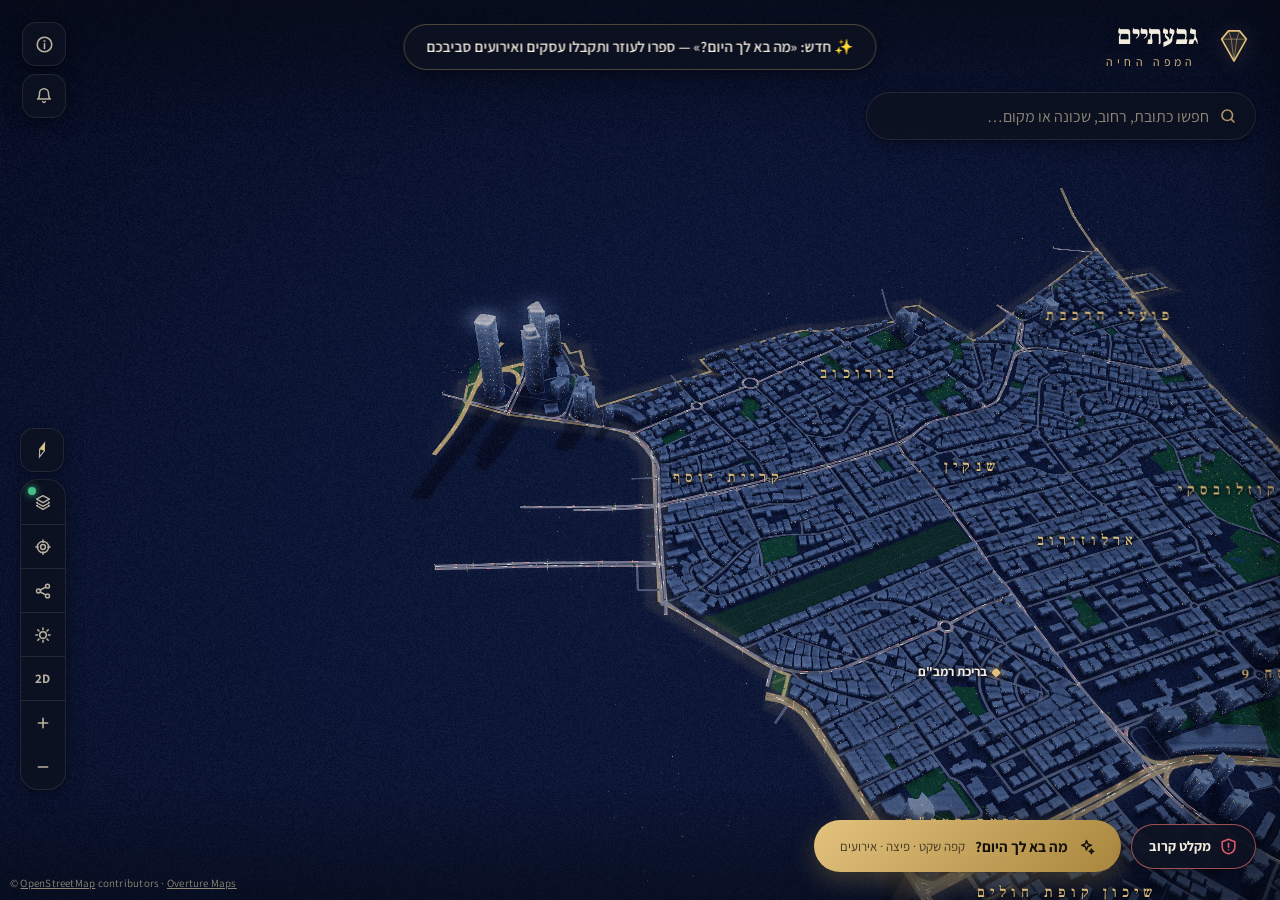
==== cities/givatayim/index.html @ 53824bd5 "מנוע וואו: צללים אמיתיים, SSAO, שובלי תנועה, עצים, כבישים רטובים, קרני שמש וגרעין פילם - shadow mapp" ====
<!doctype html>
<html lang="he" dir="rtl">
<head>
<meta charset="utf-8"/>
<meta name="viewport" content="width=device-width,initial-scale=1,maximum-scale=1,user-scalable=no,viewport-fit=cover"/>
<title>גבעתיים · המפה החיה</title>
<meta name="description" content="מפה תלת־ממדית חיה של גבעתיים — כל רחוב, בניין וכתובת. חיפוש כתובות, אירועים, עסקים, תכנון ובנייה ותחבורה ציבורית."/>
<meta property="og:title" content="גבעתיים · המפה החיה"/>
<meta property="og:description" content="מפה תלת־ממדית חיה של גבעתיים — חיפוש כתובות, אירועים, עסקים, תכנון ובנייה ותחבורה."/>
<meta property="og:type" content="website"/>
<meta name="theme-color" content="#070b16"/>
<link rel="manifest" href="manifest.webmanifest"/>
<link rel="icon" type="image/png" sizes="192x192" href="icons/icon-192.png"/>
<link rel="apple-touch-icon" href="icons/icon-192.png"/>
<meta name="mobile-web-app-capable" content="yes"/>
<meta name="apple-mobile-web-app-status-bar-style" content="black-translucent"/>
</head>
<body>
<style>
@font-face{font-family:'Assistant';font-style:normal;font-weight:400;font-display:swap;src:url([data-uri]) format('woff2');unicode-range:U+0307-0308, U+0590-05FF, U+200C-2010, U+20AA, U+25CC, U+FB1D-FB4F;}
@font-face{font-family:'Assistant';font-style:normal;font-weight:400;font-display:swap;src:url([data-uri]) format('woff2');unicode-range:U+0000-00FF, U+0131, U+0152-0153, U+02BB-02BC, U+02C6, U+02DA, U+02DC, U+0304, U+0308, U+0329, U+2000-206F, U+20AC, U+2122, U+2191, U+2193, U+2212, U+2215, U+FEFF, U+FFFD;}
@font-face{font-family:'Assistant';font-style:normal;font-weight:600;font-display:swap;src:url([data-uri]) format('woff2');unicode-range:U+0307-0308, U+0590-05FF, U+200C-2010, U+20AA, U+25CC, U+FB1D-FB4F;}
@font-face{font-family:'Assistant';font-style:normal;font-weight:600;font-display:swap;src:url([data-uri]) format('woff2');unicode-range:U+0000-00FF, U+0131, U+0152-0153, U+02BB-02BC, U+02C6, U+02DA, U+02DC, U+0304, U+0308, U+0329, U+2000-206F, U+20AC, U+2122, U+2191, U+2193, U+2212, U+2215, U+FEFF, U+FFFD;}
@font-face{font-family:'Assistant';font-style:normal;font-weight:700;font-display:swap;src:url([data-uri]) format('woff2');unicode-range:U+0307-0308, U+0590-05FF, U+200C-2010, U+20AA, U+25CC, U+FB1D-FB4F;}
@font-face{font-family:'Assistant';font-style:normal;font-weight:700;font-display:swap;src:url([data-uri]) format('woff2');unicode-range:U+0000-00FF, U+0131, U+0152-0153, U+02BB-02BC, U+02C6, U+02DA, U+02DC, U+0304, U+0308, U+0329, U+2000-206F, U+20AC, U+2122, U+2191, U+2193, U+2212, U+2215, U+FEFF, U+FFFD;}
@font-face{font-family:'Frank Ruhl Libre';font-style:normal;font-weight:500;font-display:swap;src:url([data-uri]) format('woff2');unicode-range:U+0307-0308, U+0590-05FF, U+200C-2010, U+20AA, U+25CC, U+FB1D-FB4F;}
@font-face{font-family:'Frank Ruhl Libre';font-style:normal;font-weight:500;font-display:swap;src:url([data-uri]) format('woff2');unicode-range:U+0000-00FF, U+0131, U+0152-0153, U+02BB-02BC, U+02C6, U+02DA, U+02DC, U+0304, U+0308, U+0329, U+2000-206F, U+20AC, U+2122, U+2191, U+2193, U+2212, U+2215, U+FEFF, U+FFFD;}
@font-face{font-family:'Frank Ruhl Libre';font-style:normal;font-weight:800;font-display:swap;src:url([data-uri]) format('woff2');unicode-range:U+0307-0308, U+0590-05FF, U+200C-2010, U+20AA, U+25CC, U+FB1D-FB4F;}
@font-face{font-family:'Frank Ruhl Libre';font-style:normal;font-weight:800;font-display:swap;src:url([data-uri]) format('woff2');unicode-range:U+0000-00FF, U+0131, U+0152-0153, U+02BB-02BC, U+02C6, U+02DA, U+02DC, U+0304, U+0308, U+0329, U+2000-206F, U+20AC, U+2122, U+2191, U+2193, U+2212, U+2215, U+FEFF, U+FFFD;}

</style>
<style>
:root{
  --bg:#070b16; --panel:rgba(13,18,33,.86); --panel-solid:#0e1425;
  --ink:#f2ecdd; --ink-dim:#b9b2a0; --ink-faint:#8c8776;
  --gold:#e3c27e; --gold-strong:#f0d296; --gold-deep:#a8863d;
  --emerald:#46c08a; --rose:#e86a8a; --sky:#5ba8e8; --amber:#e8a44c;
  --danger:#e0596a;
  /* surfaces: glass micro-chrome floats on the map; reading surfaces are solid */
  --card:rgba(255,255,255,.045); --field:rgba(255,255,255,.055);
  --line:rgba(255,255,255,.09);
  --hairline:rgba(227,194,126,.30); --hairline-soft:rgba(227,194,126,.14);
  --tint-hover:rgba(227,194,126,.10); --tint-press:rgba(227,194,126,.15);
  --grad-gold:linear-gradient(135deg,var(--gold),var(--gold-deep)); --on-gold:#14100a;
  --elev-1:0 1px 3px rgba(0,0,0,.30);
  --elev-2:0 4px 18px rgba(0,0,0,.35),0 1px 3px rgba(0,0,0,.25);
  --elev-3:0 24px 60px rgba(0,0,0,.50),0 4px 14px rgba(0,0,0,.30);
  --shadow:var(--elev-2);
  --r-xs:6px; --r-sm:10px; --r-md:14px; --r-lg:18px; --r-xl:24px;
  --blur:blur(16px);
  --ease:cubic-bezier(.22,1,.36,1); --t-fast:.12s; --t-med:.2s; --t-slow:.32s;
  --font-ui:'Assistant',-apple-system,'Segoe UI',sans-serif;
  --font-display:'Frank Ruhl Libre','Assistant',serif;
  --marker-halo:rgba(7,11,22,.85);
}
:root[data-theme="light"]{
  --bg:#e9ecef; --panel:rgba(252,251,247,.90); --panel-solid:#fcfbf7;
  --ink:#1a2233; --ink-dim:#4d576b; --ink-faint:#5b6474;
  --gold:#7a5f24; --gold-strong:#6e5722; --gold-deep:#a8863d;
  --emerald:#1e8a5e; --rose:#c74e6e; --sky:#2f7fc4; --amber:#c07f2a;
  --danger:#c44557;
  --card:#ffffff; --field:#ffffff;
  --line:rgba(26,34,51,.12);
  --hairline:rgba(122,96,42,.38); --hairline-soft:rgba(122,96,42,.16);
  --tint-hover:rgba(122,95,36,.09); --tint-press:rgba(122,95,36,.14);
  --on-gold:#fffdf6;
  --elev-1:0 1px 3px rgba(26,34,51,.10);
  --elev-2:0 4px 18px rgba(26,34,51,.14),0 1px 3px rgba(26,34,51,.08);
  --elev-3:0 24px 60px rgba(26,34,51,.20),0 4px 14px rgba(26,34,51,.10);
  --shadow:var(--elev-2);
  --marker-halo:rgba(252,251,247,.9);
}
*{margin:0;padding:0;box-sizing:border-box}
*::-webkit-scrollbar{width:8px;height:8px}
*::-webkit-scrollbar-thumb{background:rgba(227,194,126,.25);border-radius:4px}
*::-webkit-scrollbar-thumb:hover{background:rgba(227,194,126,.45)}
*::-webkit-scrollbar-track{background:transparent}
*{scrollbar-width:thin;scrollbar-color:rgba(227,194,126,.3) transparent}
html,body{height:100%}
html{direction:rtl;touch-action:pan-x pan-y} /* page itself must never pinch-zoom — the map handles its own */
body{direction:rtl;background:var(--bg);color:var(--ink);font-family:var(--font-ui);overflow:hidden;
  -webkit-font-smoothing:antialiased;font-size:15px;line-height:1.45}
button{font-family:inherit;color:inherit;background:none;border:none;cursor:pointer;font-size:inherit}
input,select,textarea{font-family:inherit;font-size:inherit;color:var(--ink)}
:focus-visible{outline:2px solid var(--gold);outline-offset:2px;border-radius:4px}
::selection{background:rgba(227,194,126,.35)}

#gl{position:fixed;inset:0;width:100%;height:100%;display:block;touch-action:none;cursor:grab}
#gl.dragging{cursor:grabbing}
#gl.placing{cursor:crosshair}
#overlay{position:fixed;inset:0;pointer-events:none;overflow:hidden;z-index:2}

/* ---------- loading ---------- */
#loader{position:fixed;inset:0;z-index:100;display:flex;flex-direction:column;align-items:center;justify-content:center;
  background:radial-gradient(120% 90% at 50% 30%,#0d1528 0%,#070b16 70%);transition:opacity .9s ease;gap:0}
:root[data-theme="light"] #loader{background:radial-gradient(120% 90% at 50% 30%,#f4f2ec 0%,#e2e6ea 70%)}
#loader.done{opacity:0;pointer-events:none}
.ldr-mark{width:64px;height:64px;margin-bottom:26px;animation:markFloat 3.2s ease-in-out infinite}
@keyframes markFloat{0%,100%{transform:translateY(0) }50%{transform:translateY(-7px)}}
.ldr-city{font-family:var(--font-display);font-weight:800;font-size:52px;letter-spacing:.02em;color:var(--ink)}
.ldr-sub{margin-top:6px;font-size:15px;letter-spacing:.42em;color:var(--gold);text-transform:uppercase;padding-right:.42em}
.ldr-bar{margin-top:38px;width:min(320px,70vw);height:3px;background:var(--hairline-soft);border-radius:2px;overflow:hidden}
.ldr-bar i{display:block;height:100%;width:0%;background:linear-gradient(90deg,var(--gold),var(--gold-strong));
  border-radius:2px;transition:width .3s ease}
.ldr-step{margin-top:14px;font-size:13px;color:var(--ink-faint);min-height:1.4em;letter-spacing:.05em}
#loader .err{color:var(--danger);max-width:440px;text-align:center;padding:0 20px}

/* ---------- brand ---------- */
#brand{position:fixed;top:22px;right:24px;z-index:20;display:flex;align-items:center;gap:14px;pointer-events:none;
  animation:fadeSlide .6s .15s ease backwards}
#brand svg{width:44px;height:44px;flex:none;filter:drop-shadow(0 2px 10px rgba(227,194,126,.35))}
#brand .t1{font-family:var(--font-display);font-weight:800;font-size:27px;line-height:1.05;color:var(--ink);text-shadow:0 1px 14px rgba(0,0,0,.35)}
:root[data-theme="light"] #brand .t1{text-shadow:none}
#brand .t2{font-size:12px;letter-spacing:.34em;color:var(--gold);margin-top:3px;padding-right:2px}
@keyframes fadeSlide{from{opacity:0;transform:translateY(-10px)}to{opacity:1;transform:none}}

/* ---------- search ---------- */
#searchWrap{position:fixed;top:92px;right:24px;z-index:30;width:min(390px,calc(100vw - 48px));animation:fadeSlide .6s .25s ease backwards}
#searchBox{display:flex;align-items:center;gap:10px;background:var(--panel);backdrop-filter:var(--blur);-webkit-backdrop-filter:var(--blur);
  border:1px solid var(--line);border-radius:999px;height:48px;padding:0 18px;box-shadow:var(--elev-2);transition:border-color var(--t-med),box-shadow var(--t-med)}
#searchBox:focus-within{border-color:var(--gold);box-shadow:var(--elev-3)}
#searchBox svg{flex:none;opacity:.75}
#searchInput{flex:1;background:none;border:none;outline:none;font-size:16px;color:var(--ink)}
#searchInput::placeholder{color:var(--ink-faint)}
#searchClear{flex:none;width:36px;height:36px;margin-left:-8px;border-radius:50%;display:none;align-items:center;justify-content:center;color:var(--ink-faint);transition:background var(--t-fast)}
#searchClear:hover{color:var(--ink);background:var(--tint-hover)}
#searchBox.hasText #searchClear{display:flex}
#results{margin-top:10px;background:var(--panel-solid);
  border:1px solid var(--line);border-radius:var(--r-lg);box-shadow:var(--elev-3);overflow:hidden;display:none;max-height:min(430px,55vh);overflow-y:auto}
#results.open{display:block}
.res-group{padding:10px 16px 4px;font-size:11px;letter-spacing:.22em;color:var(--gold);border-top:1px solid var(--line)}
.res-group:first-child{border-top:none}
.res-item{display:flex;align-items:center;gap:12px;width:100%;text-align:right;min-height:48px;padding:10px 16px;transition:background var(--t-fast)}
.res-item:hover,.res-item.active{background:var(--tint-hover)}
.res-item .ic{flex:none;width:36px;height:36px;border-radius:var(--r-sm);display:flex;align-items:center;justify-content:center;
  background:var(--tint-press);color:var(--gold)}
.res-item .tx{flex:1;min-width:0}
.res-item .nm{display:block;font-weight:600;white-space:nowrap;overflow:hidden;text-overflow:ellipsis}
.res-item .sb{display:block;font-size:13px;color:var(--ink-faint)}
.res-empty{padding:18px;text-align:center;color:var(--ink-faint);font-size:14px}

/* ---------- home quick chips: revealed when the search bar is focused ---------- */
#homeChips{display:flex;gap:8px;margin-top:10px;overflow-x:auto;scrollbar-width:none;
  visibility:hidden;opacity:0;transform:translateY(-4px);
  transition:opacity var(--t-med) var(--ease),transform var(--t-med) var(--ease),visibility 0s var(--t-med);
  -webkit-mask:linear-gradient(to left,transparent,#000 14px,#000 calc(100% - 14px),transparent);
  mask:linear-gradient(to left,transparent,#000 14px,#000 calc(100% - 14px),transparent)}
#homeChips::-webkit-scrollbar{display:none}
#homeChips.show{visibility:visible;opacity:1;transform:none;transition-delay:0s}
.hc{flex:none;display:flex;align-items:center;gap:6px;min-height:40px;padding:8px 15px;border-radius:999px;
  background:var(--panel);backdrop-filter:var(--blur);-webkit-backdrop-filter:var(--blur);
  border:1px solid var(--line);box-shadow:var(--elev-2);font-size:13px;font-weight:600;color:var(--ink-dim);
  transition:color var(--t-fast),border-color var(--t-fast),background var(--t-fast);white-space:nowrap}
.hc:hover{color:var(--gold)}
.hc.on{color:var(--gold);border-color:var(--gold);background:var(--tint-press)}

/* the map breathes while dragging: chrome dims, nothing moves */
#brand,#searchWrap,#ctrls,#dock,#bellBtn,#aboutBtn,#attrib{transition:opacity .25s var(--ease)}
#gl.dragging ~ #brand,#gl.dragging ~ #searchWrap,#gl.dragging ~ #ctrls,#gl.dragging ~ #dock,
#gl.dragging ~ #bellBtn,#gl.dragging ~ #aboutBtn,#gl.dragging ~ #attrib{opacity:.35}

/* ---------- controls ---------- */
#ctrls{position:fixed;bottom:110px;left:20px;z-index:20;display:flex;flex-direction:column;gap:0;
  background:var(--panel);backdrop-filter:var(--blur);-webkit-backdrop-filter:var(--blur);
  border:1px solid var(--line);border-radius:var(--r-lg);box-shadow:var(--elev-2);
  animation:fadeSlide .6s .35s ease backwards}
.ctrl,.ctrl-group{background:var(--panel);backdrop-filter:var(--blur);-webkit-backdrop-filter:var(--blur);
  border:1px solid var(--line);border-radius:var(--r-md);box-shadow:var(--elev-2)}
#ctrls .ctrl,#ctrls .ctrl-group{background:none;backdrop-filter:none;-webkit-backdrop-filter:none;border:none;border-radius:0;box-shadow:none}
#ctrls>*+*:not(#compassBtn){border-top:1px solid var(--line)}
#ctrls>:first-child{border-radius:var(--r-lg) var(--r-lg) 0 0}
.ctrl{width:44px;height:44px;display:flex;align-items:center;justify-content:center;color:var(--ink-dim);transition:color var(--t-med),background var(--t-med)}
.ctrl:hover{color:var(--gold);background:var(--tint-hover)}
.ctrl-group{display:flex;flex-direction:column;overflow:hidden}
.ctrl-group .ctrl+.ctrl{border-top:1px solid var(--line)}
#compassN{transition:transform .1s linear;transform-origin:center}
.ctrl.active{color:var(--gold)}
/* the compass floats above the rail in its own cell — never reflows the group */
#ctrls #compassBtn{position:absolute;bottom:calc(100% + 8px);left:-1px;width:44px;height:44px;border-radius:var(--r-md);
  border:1px solid var(--line);background:var(--panel);backdrop-filter:var(--blur);-webkit-backdrop-filter:var(--blur);
  box-shadow:var(--elev-2);transition:opacity .3s}
#compassBtn.hide{opacity:0;pointer-events:none}
#layersBtn{position:relative}
#layersDot{position:absolute;top:7px;left:7px;width:8px;height:8px;border-radius:50%;background:var(--emerald);
  box-shadow:0 0 7px var(--emerald);display:none}
#layersDot.on{display:block}

/* ---------- layers popover ---------- */
#layersPop{position:fixed;z-index:34;width:min(310px,calc(100vw - 96px));background:var(--panel-solid);
  border:1px solid var(--line);border-radius:var(--r-lg);box-shadow:var(--elev-3);padding:12px;display:none}
#layersPop.show{display:block;animation:popIn .18s var(--ease)}
.lay-title{font-size:11px;font-weight:700;letter-spacing:.18em;color:var(--gold);padding:4px 10px 8px}
.lay-row{display:flex;align-items:center;gap:11px;width:100%;min-height:54px;padding:10px;border-radius:var(--r-md);text-align:right;transition:background var(--t-fast)}
.lay-row:hover{background:var(--tint-hover)}
.lay-row .lic{flex:none;width:36px;height:36px;border-radius:var(--r-sm);background:var(--tint-hover);color:var(--gold);
  display:flex;align-items:center;justify-content:center}
.lay-row .ltx{flex:1;min-width:0}
.lay-row .lt{display:block;font-weight:700;font-size:14px}
.lay-row .ld{display:block;font-size:12px;color:var(--ink-faint);line-height:1.4;margin-top:1px}
.lay-row .sw{flex:none;width:46px;height:28px;border-radius:999px;background:rgba(140,135,118,.38);position:relative;transition:background var(--t-med)}
.lay-row .sw::after{content:'';position:absolute;top:2px;right:2px;width:24px;height:24px;border-radius:50%;
  background:#fff;box-shadow:0 1px 3px rgba(0,0,0,.35);transition:transform .22s var(--ease)}
.lay-row.on .sw{background:var(--emerald)}
.lay-row.on .sw::after{transform:translateX(-18px)}
.lay-row.on .lic{background:color-mix(in srgb,var(--emerald) 14%,transparent);color:var(--emerald)}
/* the events row is navigation, not a toggle — separate it */
#eventsRowBtn{border-top:1px solid var(--line);margin-top:6px;padding-top:14px;border-radius:0 0 var(--r-md) var(--r-md)}

/* ---------- nearest-shelter button ---------- */
#shelterBtn{display:flex;align-items:center;gap:8px;background:var(--panel);backdrop-filter:var(--blur);-webkit-backdrop-filter:var(--blur);border:1.5px solid color-mix(in srgb,var(--danger) 55%,var(--hairline));
  color:var(--ink);font-weight:800;font-size:14px;padding:12px 17px;border-radius:999px;box-shadow:var(--shadow);
  transition:transform .2s,border-color .2s;white-space:nowrap}
#shelterBtn svg{color:var(--danger);flex:none}
#shelterBtn:hover{transform:translateY(-1px);border-color:var(--danger)}

/* ---------- navigation ---------- */
#routeSvg{position:absolute;inset:0;width:100%;height:100%;z-index:3;pointer-events:none;display:none}
#routeSvg.on{display:block}
#routeCase{fill:none;stroke:rgba(8,13,24,.6);stroke-width:9.5;stroke-linecap:round;stroke-linejoin:round}
:root[data-theme="light"] #routeCase{stroke:rgba(255,255,255,.85)}
#routeLine{fill:none;stroke:#3f9cf5;stroke-width:5;stroke-linecap:round;stroke-linejoin:round}
#routeLine.foot{stroke-dasharray:1 11;stroke-width:6}
#navDest{position:absolute;top:0;left:0;z-index:5;margin:-15px 0 0 -15px;width:30px;height:30px;display:none;pointer-events:none}
#navDest.on{display:block}
#navDest::after{content:'';position:absolute;inset:-8px;border-radius:50%;border:2px solid rgba(63,156,245,.55);
  animation:ringPulse 2s ease-out infinite}
#navBar{position:fixed;bottom:28px;left:50%;transform:translateX(-50%);z-index:36;display:none;align-items:center;gap:12px;
  background:var(--panel-solid);border:1px solid var(--line);border-radius:var(--r-lg);box-shadow:var(--elev-3);
  padding:11px 13px;width:min(560px,calc(100vw - 24px));animation:fadeSlide .35s ease backwards}
#navBar.on{display:flex}
.nav-main{flex:1;min-width:0}
#navInstr{font-weight:800;font-size:17px;line-height:1.35}
#navMeta{font-size:13px;color:var(--ink-faint);margin-top:2px;font-variant-numeric:tabular-nums}
.nav-modes{flex:none;display:flex;gap:4px;background:var(--card);border:1px solid var(--line);
  border-radius:var(--r-md);padding:4px}
.nav-modes button{width:44px;height:40px;border-radius:var(--r-sm);display:flex;align-items:center;justify-content:center;color:var(--ink-faint)}
.nav-modes button.on{background:var(--tint-press);color:var(--gold)}
#navStepsBtn{flex:none;width:44px;height:44px;border-radius:var(--r-sm);display:flex;align-items:center;justify-content:center;color:var(--ink-faint)}
#navStepsBtn:hover,#navStepsBtn.open{color:var(--gold)}
#navSteps{position:fixed;z-index:35;bottom:104px;left:50%;transform:translateX(-50%) translateY(12px);opacity:0;pointer-events:none;
  width:min(560px,calc(100vw - 24px));max-height:44vh;overflow-y:auto;background:var(--panel-solid);
  border:1px solid var(--line);border-radius:var(--r-lg);box-shadow:var(--elev-3);padding:8px;
  transition:opacity var(--t-med),transform var(--t-med) var(--ease)}
#navSteps.open{opacity:1;transform:translateX(-50%);pointer-events:auto}
.ns-row{display:flex;gap:11px;min-height:44px;padding:9px 11px;border-radius:var(--r-sm);font-size:14px;align-items:center}
.ns-row.cur{background:var(--tint-press);font-weight:700}
.ns-d{flex:none;color:var(--ink-faint);font-variant-numeric:tabular-nums;font-size:12px;min-width:52px;text-align:left}
.shel{position:absolute;top:0;left:0;z-index:4;width:24px;height:24px;margin:-12px;border-radius:8px;display:none;
  align-items:center;justify-content:center;background:var(--panel-solid);border:1.5px solid var(--danger);
  color:var(--danger);cursor:pointer;pointer-events:auto}
.shel svg{width:14px;height:14px}

/* ---------- events panel ---------- */
#evPanel{position:fixed;top:0;bottom:0;right:0;z-index:40;width:min(400px,100vw);background:var(--panel-solid);
  border-left:1px solid var(--line);box-shadow:var(--elev-3);transform:translateX(105%);transition:transform var(--t-slow) var(--ease);
  display:flex;flex-direction:column}
#evPanel.open{transform:none}
.ev-head{padding:24px 24px 16px;border-bottom:1px solid var(--line)}
.ev-head-row{display:flex;align-items:center;justify-content:space-between}
.ev-head h2{font-family:var(--font-display);font-weight:800;font-size:24px}
.ev-head .sub{font-size:13px;color:var(--ink-faint);margin-top:4px}
.x-btn{width:40px;height:40px;border-radius:var(--r-sm);display:flex;align-items:center;justify-content:center;color:var(--ink-faint);transition:background var(--t-fast),color var(--t-fast)}
.x-btn:hover{color:var(--ink);background:var(--tint-hover)}
#evAddBtn{margin:16px 24px 0;display:flex;align-items:center;justify-content:center;gap:8px;width:calc(100% - 48px);
  min-height:48px;padding:12px;border:1px dashed var(--hairline);border-radius:var(--r-md);color:var(--gold);font-weight:600;transition:background .2s,border-color .2s}
#evAddBtn:hover{background:var(--tint-hover);border-color:var(--gold)}
#evList{flex:1;overflow-y:auto;padding:16px 24px 28px;display:flex;flex-direction:column;gap:12px}
.ev-card{border-radius:var(--r-lg);padding:16px;cursor:pointer;
  transition:background var(--t-med);background:var(--card);box-shadow:var(--elev-1)}
.ev-card:hover{background:var(--tint-hover)}
.ev-card .row1{display:flex;align-items:center;gap:9px}
.ev-chip{font-size:12px;font-weight:700;letter-spacing:.06em;padding:3px 10px;border-radius:999px}
.ev-card .when{margin-right:auto;font-size:13px;color:var(--ink-faint);font-variant-numeric:tabular-nums}
.ev-card h3{margin-top:9px;font-size:17px;font-weight:700;line-height:1.3}
.ev-card .where{margin-top:5px;font-size:13px;color:var(--ink-dim);display:flex;align-items:center;gap:6px}
.ev-card .desc{margin-top:7px;font-size:13px;color:var(--ink-dim);line-height:1.5;display:-webkit-box;-webkit-line-clamp:2;-webkit-box-orient:vertical;overflow:hidden}
.ev-none{text-align:center;color:var(--ink-faint);padding:36px 10px;font-size:14px;line-height:1.7}
.ev-sec{font-family:var(--font-display);font-weight:800;font-size:15px;color:var(--gold);
  letter-spacing:.14em;margin:14px 2px 2px;display:flex;align-items:center;gap:10px}
.ev-sec::after{content:'';flex:1;height:1px;background:var(--line)}
.ev-card{display:flex;gap:12px;align-items:flex-start}
.ev-card .card-tx{flex:1;min-width:0}
.ev-thumb{flex:none;width:64px;height:64px;border-radius:var(--r-sm);object-fit:cover;border:1px solid var(--line)}
.ev-card .muni-cat{font-size:12px;color:var(--ink-faint)}
.ev-online{font-size:12px;font-weight:700;color:var(--sky)}
/* venue marker count badge */
.mk-count{position:absolute;top:-6px;right:-9px;min-width:19px;height:19px;border-radius:999px;
  background:var(--rose);color:#fff;font-size:11px;font-weight:800;display:flex;align-items:center;
  justify-content:center;padding:0 5px;border:1.5px solid rgba(255,255,255,.8);pointer-events:none}
/* venue popup event rows */
.ven-list{margin-top:10px;display:flex;flex-direction:column;gap:5px;max-height:250px;overflow-y:auto}
.ven-row{display:flex;align-items:center;gap:9px;padding:8px 11px;border-radius:10px;text-decoration:none;
  color:var(--ink);background:var(--card);transition:background var(--t-fast)}
.ven-row:hover{background:var(--tint-hover)}
.ven-row .vw{flex:none;font-size:12px;color:var(--gold);font-variant-numeric:tabular-nums;font-weight:700;
  min-width:64px;line-height:1.3}
.ven-row .vt{flex:1;min-width:0;font-size:13px;font-weight:600;white-space:nowrap;overflow:hidden;text-overflow:ellipsis}
.ven-row svg{flex:none;opacity:.6}
.pop-hero{width:calc(100% + 40px);margin:-18px -20px 13px;height:106px;object-fit:cover;display:block;
  border-radius:calc(var(--r-lg) - 1px) calc(var(--r-lg) - 1px) 0 0}

/* ---------- category filter (inside the events panel) ---------- */
#legend{display:flex;gap:7px;overflow-x:auto;margin:14px 24px 2px;padding-bottom:2px;scrollbar-width:none;
  -webkit-mask:linear-gradient(to left,transparent,#000 18px,#000 calc(100% - 18px),transparent);
  mask:linear-gradient(to left,transparent,#000 18px,#000 calc(100% - 18px),transparent)}
#legend::-webkit-scrollbar{display:none}
.lg-chip{flex:none;display:flex;align-items:center;gap:7px;min-height:40px;padding:7px 14px;border-radius:999px;
  border:1px solid var(--line);font-size:13px;font-weight:600;color:var(--ink-dim);transition:all .18s;white-space:nowrap}
.lg-chip i{width:9px;height:9px;border-radius:50%;background:var(--c);box-shadow:0 0 8px var(--c)}
.lg-chip.on{color:var(--ink);border-color:var(--c);background:color-mix(in srgb,var(--c) 12%,transparent)}
.lg-chip:not(.on){opacity:.55}
.lg-chip:not(.on) i{box-shadow:none;opacity:.6}

/* ---------- scrims for UI legibility ---------- */
#scrimTop,#scrimBottom{position:fixed;left:0;right:0;pointer-events:none;z-index:1}
#scrimTop{top:0;height:130px;background:linear-gradient(to bottom,color-mix(in srgb,var(--bg) 62%,transparent),transparent)}
#scrimBottom{bottom:0;height:110px;background:linear-gradient(to top,color-mix(in srgb,var(--bg) 55%,transparent),transparent)}

/* ---------- layer buttons & events tools ---------- */
.ctrl.on{color:var(--gold);background:var(--tint-press)}
.ev-tools{display:flex;gap:8px;margin:10px 24px 0}
.ev-tool{display:flex;align-items:center;gap:6px;font-size:13px;font-weight:600;color:var(--ink-faint);
  min-height:40px;padding:6px 14px;border:1px solid var(--line);border-radius:999px;transition:all var(--t-fast)}
.ev-tool:hover{color:var(--gold);border-color:var(--hairline)}

/* ---------- transit overlay ---------- */
.lbl-rail{display:flex;align-items:center;gap:7px;font-size:13px;font-weight:700;color:var(--ink);
  text-shadow:0 0 10px var(--marker-halo),0 0 4px var(--marker-halo);pointer-events:auto;cursor:default}
.lbl-rail .rs{width:11px;height:11px;border-radius:3px;transform:rotate(45deg);flex:none;
  background:#e0504b;border:2px solid rgba(255,255,255,.85);box-shadow:0 0 10px rgba(224,80,75,.7)}
:root[data-theme="light"] .lbl-rail .rs{background:#c73833;border-color:#fff}
.lbl-bus{width:24px;height:24px;pointer-events:auto;cursor:pointer;border-radius:7px;
  filter:drop-shadow(0 2px 5px rgba(0,0,0,.45))}
.lbl-bus svg{display:block;width:100%;height:100%;transition:transform .15s}
.lbl-bus:hover svg{transform:scale(1.22)}

/* ---------- bus arrivals popup ---------- */
.bus-head{display:flex;align-items:center;gap:9px;padding-left:26px}
.bus-sign{flex:none;width:26px;height:26px;border-radius:7px}
.bus-head .nm{font-weight:700;font-size:15px;line-height:1.25}
.bus-head .cd{font-size:12px;color:var(--ink-faint);font-variant-numeric:tabular-nums}
.bus-list{margin-top:11px;display:flex;flex-direction:column;gap:6px;max-height:230px;overflow-y:auto}
.bus-row{display:flex;align-items:center;gap:10px;padding:8px 11px;border-radius:var(--r-sm);background:var(--card)}
.bus-line{flex:none;min-width:38px;text-align:center;font-weight:800;font-size:15px;padding:3px 8px;border-radius:8px;
  background:rgba(79,182,232,.16);color:#6cc4f0;font-variant-numeric:tabular-nums}
:root[data-theme="light"] .bus-line{background:rgba(29,127,181,.12);color:#166a99}
.bus-op{font-size:12px;color:var(--ink-faint);flex:1}
.bus-eta{font-weight:800;font-size:15px;color:var(--emerald);font-variant-numeric:tabular-nums;white-space:nowrap}
.bus-eta small{font-weight:400;color:var(--ink-faint);margin-right:5px}
.bus-note{margin-top:9px;font-size:12px;color:var(--ink-faint);line-height:1.5}
.bus-wait{display:flex;align-items:center;gap:9px;padding:16px 4px;color:var(--ink-dim);font-size:13px}
.sk-row{height:37px;border-radius:10px;margin-top:6px;background:linear-gradient(105deg,
  rgba(255,255,255,.04) 40%,rgba(255,255,255,.09) 50%,rgba(255,255,255,.04) 60%) 0 0/300% 100%;
  animation:skSweep 1.4s ease-in-out infinite}
:root[data-theme="light"] .sk-row{background:linear-gradient(105deg,
  rgba(26,34,51,.05) 40%,rgba(26,34,51,.1) 50%,rgba(26,34,51,.05) 60%) 0 0/300% 100%;
  animation:skSweep 1.4s ease-in-out infinite}
@keyframes skSweep{from{background-position:100% 0}to{background-position:0 0}}
@media (prefers-reduced-motion:reduce){.sk-row{animation:none}}
.spin{width:15px;height:15px;border:2px solid var(--hairline);border-top-color:var(--gold);border-radius:50%;
  animation:spin .8s linear infinite;flex:none}
@keyframes spin{to{transform:rotate(360deg)}}
.wk-chip{display:inline-flex;align-items:center;gap:6px;margin-top:9px;font-size:12px;font-weight:700;color:var(--amber);
  background:color-mix(in srgb,var(--amber) 13%,transparent);border-radius:999px;padding:3px 11px}

/* ---------- event scenes (game-feel invitations) ---------- */
.scene{position:absolute;top:0;left:0;width:132px;height:88px;pointer-events:none;z-index:4;will-change:transform;
  transform-origin:50% 100%}
.scene svg{display:block;width:100%;height:100%;overflow:visible;animation:sceneIn .5s var(--ease) backwards}
@keyframes sceneIn{from{opacity:0;transform:translateY(12px) scale(.85)}to{opacity:1;transform:none}}
.sc-bob{animation:scBob 2.1s ease-in-out infinite}
.sc-bob.b2{animation-delay:.4s}.sc-bob.b3{animation-delay:.9s}.sc-bob.b4{animation-delay:1.4s}
@keyframes scBob{0%,100%{transform:translateY(0)}50%{transform:translateY(-4px)}}
.sc-sway{animation:scSway 2.6s ease-in-out infinite;transform-origin:50% 100%;transform-box:fill-box}
@keyframes scSway{0%,100%{transform:rotate(-6deg)}50%{transform:rotate(6deg)}}
.sc-note{animation:scNote 2.6s ease-out infinite;opacity:0}
.sc-note.n2{animation-delay:.9s}.sc-note.n3{animation-delay:1.7s}
@keyframes scNote{0%{opacity:0;transform:translate(0,0) rotate(-10deg) scale(.7)}12%{opacity:1}
  100%{opacity:0;transform:translate(-13px,-42px) rotate(16deg) scale(1.2)}}
.sc-beam{animation:scBeam 3.4s ease-in-out infinite alternate;transform-origin:50% 0;transform-box:fill-box}
.sc-beam.bm2{animation-direction:alternate-reverse}
@keyframes scBeam{from{transform:rotate(-13deg)}to{transform:rotate(13deg)}}
.sc-ring{animation:scRing 2s ease-out infinite;transform-origin:center;transform-box:fill-box;opacity:0}
.sc-ring.r2{animation-delay:1s}
@keyframes scRing{0%{opacity:.85;transform:scale(.3)}100%{opacity:0;transform:scale(1.5)}}
.sc-walk{animation:scWalk 5.2s linear infinite}
.sc-walk.w2{animation-delay:2.6s}
@keyframes scWalk{0%{transform:translateX(-46px) scaleX(1);opacity:0}6%{opacity:1}
  46%{transform:translateX(40px) scaleX(1)}50%{transform:translateX(44px) scaleX(-1)}94%{opacity:1}
  100%{transform:translateX(-46px) scaleX(-1);opacity:0}}
.sc-steam{animation:scSteam 3s ease-out infinite;opacity:0}
.sc-steam.s2{animation-delay:1s}.sc-steam.s3{animation-delay:2s}
@keyframes scSteam{0%{opacity:0;transform:translateY(0) scale(.7)}18%{opacity:.65}
  100%{opacity:0;transform:translateY(-24px) scale(1.35)}}
.sc-flag{animation:scFlagW 1.5s ease-in-out infinite;transform-origin:0 100%;transform-box:fill-box}
@keyframes scFlagW{0%,100%{transform:skewY(-5deg)}50%{transform:skewY(6deg)}}
.sc-ball{animation:scBall 1s cubic-bezier(.36,0,.64,1) infinite alternate}
@keyframes scBall{from{transform:translateY(0)}to{transform:translateY(-17px)}}
.sc-conf{animation:scConf 2.9s linear infinite;opacity:0}
.sc-conf.c2{animation-delay:.7s}.sc-conf.c3{animation-delay:1.5s}.sc-conf.c4{animation-delay:2.2s}
@keyframes scConf{0%{opacity:0;transform:translateY(-8px) rotate(0deg)}14%{opacity:1}82%{opacity:1}
  100%{opacity:0;transform:translateY(26px) rotate(210deg)}}
.sc-flash{animation:scFlash 3.6s ease-out infinite;opacity:0;transform-origin:center;transform-box:fill-box}
.sc-flash.f2{animation-delay:1.3s}.sc-flash.f3{animation-delay:2.4s}
@keyframes scFlash{0%,76%{opacity:0;transform:scale(.4)}81%{opacity:1;transform:scale(1.25)}
  90%{opacity:.35}100%{opacity:0;transform:scale(1.55)}}
.sc-ray{animation:scRay 10s linear infinite;transform-origin:center;transform-box:fill-box}
@keyframes scRay{to{transform:rotate(360deg)}}
.sc-orbit{animation:scRay 6.5s linear infinite;transform-origin:center;transform-box:fill-box}
.sc-orbit.o2{animation-duration:9s;animation-direction:reverse}
.sc-run{animation:scRun 3.4s linear infinite}
.sc-run.r2{animation-delay:1.15s}.sc-run.r3{animation-delay:2.3s}
@keyframes scRun{0%{transform:translateX(56px);opacity:0}9%{opacity:1}91%{opacity:1}
  100%{transform:translateX(-58px);opacity:0}}
.sc-leg{animation:scLeg .34s ease-in-out infinite alternate;transform-origin:top center;transform-box:fill-box}
@keyframes scLeg{from{transform:rotate(20deg)}to{transform:rotate(-20deg)}}
.sc-leg.l2{animation-direction:alternate-reverse}
.sc-arm{animation:scLeg .34s ease-in-out infinite alternate-reverse;transform-origin:top center;transform-box:fill-box}
.sc-arm.a2{animation-direction:alternate}
.sc-bln{animation:scBln 4.2s ease-in-out infinite}
.sc-bln.b2{animation-delay:1.4s}.sc-bln.b3{animation-delay:2.8s}
@keyframes scBln{0%,100%{transform:translate(0,0) rotate(-3deg)}50%{transform:translate(3px,-8px) rotate(4deg)}}
.sc-spark{animation:scSpark 1.8s ease-in-out infinite;transform-origin:center;transform-box:fill-box}
.sc-spark.s2{animation-delay:.5s}.sc-spark.s3{animation-delay:1.05s}
@keyframes scSpark{0%,100%{opacity:.15;transform:scale(.6)}50%{opacity:1;transform:scale(1.18)}}
.sc-glow{animation:scGlow 2s ease-in-out infinite}
@keyframes scGlow{0%,100%{opacity:.5}50%{opacity:1}}
.sc-wave{animation:scWave 2.6s ease-in-out infinite;transform-origin:0 0;transform-box:fill-box}
@keyframes scWave{0%,100%{transform:skewX(0deg)}50%{transform:skewX(-9deg)}}
.sc-rip{animation:scRip 2.8s ease-out infinite;transform-origin:center;transform-box:fill-box}
.sc-rip.p2{animation-delay:.9s}.sc-rip.p3{animation-delay:1.8s}
@keyframes scRip{0%{opacity:.8;transform:scale(.25)}100%{opacity:0;transform:scale(1.35)}}
@media (prefers-reduced-motion:reduce){
  .scene *,.scene svg{animation:none !important}
  .sc-note,.sc-run,.sc-walk,.sc-steam,.sc-conf,.sc-flash,.sc-ring{opacity:.5}
}

/* ---------- notices (מידע לתושב) ---------- */
#bellBtn{position:fixed;top:74px;left:22px;z-index:20;animation:fadeSlide .6s .40s ease backwards}
#bellBadge{position:absolute;top:-4px;right:-4px;min-width:17px;height:17px;border-radius:999px;background:var(--rose);
  color:#fff;font-size:11px;font-weight:800;display:none;align-items:center;justify-content:center;padding:0 4px}
#bellBadge.on{display:flex}
.notice{border-radius:var(--r-lg);padding:16px;margin-top:12px;background:var(--card);box-shadow:var(--elev-1)}
.notice h4{font-size:15px;font-weight:700}
.notice .nb{margin-top:6px;font-size:13px;color:var(--ink-dim);line-height:1.6}
.notice a{color:var(--gold);font-weight:600;font-size:13px}
.notice .nd{margin-top:6px;font-size:12px;color:var(--ink-faint)}
.official-chip{font-size:11px;font-weight:800;letter-spacing:.05em;padding:2px 8px;border-radius:999px;
  background:var(--grad-gold);color:var(--on-gold)}

/* ---------- plan popup bits ---------- */
.pop-meta{display:flex;flex-wrap:wrap;gap:6px 14px;margin-top:9px;font-size:13px;color:var(--ink-faint)}
.pop-meta b{color:var(--ink-dim);font-variant-numeric:tabular-nums}

/* ---------- map labels ---------- */
.lbl{position:absolute;top:0;right:auto;left:0;transform-origin:center;white-space:nowrap;pointer-events:none;will-change:transform,opacity}
.lbl.lbl-bus,.lbl.lbl-poi,.lbl.lbl-rail{pointer-events:auto} /* interactive labels — must win over the .lbl base rule */
.lbl-hood{font-family:var(--font-display);font-weight:500;font-size:15px;letter-spacing:.34em;color:var(--gold);
  text-transform:uppercase;text-shadow:0 0 12px var(--marker-halo),0 0 4px var(--marker-halo),0 1px 2px var(--marker-halo);opacity:.92}
.lbl-street{font-size:12px;font-weight:600;letter-spacing:.12em;color:var(--ink-dim);
  text-shadow:0 0 8px var(--marker-halo),0 0 3px var(--marker-halo),0 1px 1px var(--marker-halo)}
.lbl-poi{display:flex;align-items:center;gap:6px;font-size:13px;font-weight:700;color:var(--ink);
  text-shadow:0 0 10px var(--marker-halo),0 0 4px var(--marker-halo);pointer-events:auto;cursor:pointer}
.lbl-poi .dot{width:7px;height:7px;border-radius:2px;transform:rotate(45deg);background:var(--gold);box-shadow:0 0 9px var(--gold);flex:none}
.lbl-poi:hover{color:var(--gold)}

/* ---------- event markers ---------- */
.mk{position:absolute;top:0;left:0;pointer-events:auto;cursor:pointer;will-change:transform;z-index:5}
.mk .pin{position:relative;width:34px;height:44px;transform:translate(-50%,-100%);transition:transform .2s;transform-origin:bottom center}
.mk:hover .pin{transform:translate(-50%,-100%) scale(1.12)}
.mk .pulse{position:absolute;left:50%;bottom:-4px;width:26px;height:10px;transform:translateX(-50%);border-radius:50%;
  background:var(--c);opacity:.4;animation:pulse 2.6s ease-out infinite}
@keyframes pulse{0%{transform:translateX(-50%) scale(.4);opacity:.5}70%{transform:translateX(-50%) scale(1.7);opacity:0}100%{opacity:0}}
@media (prefers-reduced-motion:reduce){.mk .pulse{animation:none;opacity:.25}.ldr-mark{animation:none}}

/* ---------- popup card ---------- */
#pop{position:absolute;z-index:8;width:min(324px,calc(100vw - 40px));--tail-x:50%;
  background:color-mix(in srgb,var(--panel-solid) 94%,transparent);backdrop-filter:var(--blur);-webkit-backdrop-filter:var(--blur);border:1px solid var(--hairline);border-radius:var(--r-lg);box-shadow:var(--elev-3);
  padding:18px 20px;pointer-events:auto;display:none}
#pop.open{display:block;animation:popIn .22s var(--ease)}
@keyframes popIn{from{opacity:0;transform:translateY(8px) scale(.97)}to{opacity:1;transform:none}}
#pop::after{content:'';position:absolute;top:100%;left:var(--tail-x);width:14px;height:14px;margin:-7px 0 0 -7px;
  background:inherit;border:inherit;border-top:none;border-left:none;transform:rotate(45deg);
  border-radius:0 0 3px 0;box-shadow:none}
#pop.no-tail::after{display:none}
.pop-x{position:absolute;top:10px;left:10px;width:36px;height:36px;border-radius:var(--r-sm);display:flex;
  align-items:center;justify-content:center;color:var(--ink-faint);transition:color var(--t-fast),background var(--t-fast);z-index:2}
.pop-x:hover{color:var(--ink);background:var(--tint-hover)}
#pop .row1{display:flex;align-items:center;gap:9px;padding-left:26px}
#pop .when{margin-right:auto;font-size:13px;color:var(--ink-faint);font-variant-numeric:tabular-nums}
#pop h3{font-family:var(--font-display);font-size:20px;font-weight:800;margin-top:10px;line-height:1.25}
#pop .where{margin-top:6px;font-size:13px;color:var(--ink-dim);display:flex;gap:6px;align-items:center}
#pop .desc{margin-top:10px;font-size:14px;color:var(--ink-dim);line-height:1.55;max-height:130px;overflow-y:auto}
.pop-primary{display:flex;align-items:center;justify-content:center;gap:8px;width:100%;margin-top:14px;
  min-height:46px;padding:11px;border-radius:var(--r-md);background:var(--grad-gold);
  color:var(--on-gold);font-weight:700;font-size:15px;text-decoration:none;transition:filter .15s}
.pop-primary:hover{filter:brightness(1.08)}
#pop .acts{margin-top:10px;display:flex;gap:4px;justify-content:center}
.pop-act{flex:1;min-height:40px;padding:8px;border-radius:var(--r-sm);font-size:13px;font-weight:600;color:var(--ink-dim);
  display:flex;align-items:center;justify-content:center;gap:6px;transition:all var(--t-fast)}
.pop-act:hover{background:var(--tint-hover);color:var(--gold)}
.pop-act.del:hover{background:rgba(224,89,106,.12);color:var(--danger)}

/* ---------- modal (add event / about) ---------- */
.modal-bg{position:fixed;inset:0;z-index:60;background:rgba(4,7,14,.62);
  display:none;align-items:center;justify-content:center;padding:20px}
:root[data-theme="light"] .modal-bg{background:rgba(26,34,51,.3)}
.modal-bg.open{display:flex}
.modal{width:min(440px,100%);max-height:calc(100vh - 40px);overflow-y:auto;background:var(--panel-solid);
  border:1px solid var(--line);border-radius:var(--r-xl);box-shadow:var(--elev-3);padding:28px;animation:popIn var(--t-med) var(--ease)}
.modal h2{font-family:var(--font-display);font-weight:800;font-size:23px}
.modal .m-sub{font-size:13px;color:var(--ink-faint);margin-top:5px;line-height:1.5}
.f-row{margin-top:16px}
.f-row label{display:block;font-size:13px;font-weight:700;letter-spacing:.1em;color:var(--gold);margin-bottom:7px}
.f-in{width:100%;background:var(--field);border:1px solid var(--line);border-radius:var(--r-md);
  min-height:46px;padding:11px 14px;font-size:15px;outline:none;transition:border-color var(--t-med)}
.f-in:focus{border-color:var(--gold)}
textarea.f-in{resize:vertical;min-height:74px}
.cat-grid{display:grid;grid-template-columns:1fr 1fr;gap:8px}
.cat-opt{display:flex;align-items:center;gap:8px;min-height:44px;padding:10px 12px;border:1px solid var(--line);border-radius:var(--r-md);
  font-size:13px;font-weight:600;color:var(--ink-dim);transition:all .15s;text-align:right}
.cat-opt i{width:10px;height:10px;border-radius:50%;background:var(--c);flex:none;box-shadow:0 0 7px var(--c)}
.cat-opt.sel{border-color:var(--c);color:var(--ink);background:color-mix(in srgb,var(--c) 10%,transparent)}
.f-two{display:grid;grid-template-columns:1fr 1fr;gap:10px}
.loc-line{display:flex;align-items:center;gap:8px;font-size:13px;color:var(--ink-dim);background:var(--tint-hover);
  border:1px solid var(--line);border-radius:var(--r-md);padding:10px 13px}
.loc-line b{color:var(--ink)}
.m-acts{margin-top:24px;display:flex;gap:10px}
.btn{flex:1;min-height:48px;padding:12px;border-radius:var(--r-md);font-weight:700;font-size:15px;transition:all var(--t-med);text-align:center}
.btn-gold{background:var(--grad-gold);color:var(--on-gold)}
.btn-gold:hover{filter:brightness(1.08)}
.btn-ghost{border:1px solid var(--line);color:var(--ink-dim)}
.btn-ghost:hover{border-color:var(--hairline);color:var(--ink)}

/* ---------- toast & hint ---------- */
#toast{position:fixed;top:24px;left:50%;transform:translate(-50%,-160px);opacity:0;z-index:70;background:var(--panel);
  backdrop-filter:var(--blur);-webkit-backdrop-filter:var(--blur);border:1px solid var(--hairline);border-radius:999px;
  padding:11px 22px;font-size:15px;font-weight:600;box-shadow:var(--shadow);pointer-events:none;
  transition:transform var(--t-slow) var(--ease),opacity .3s;
  display:flex;align-items:center;gap:9px;max-width:calc(100vw - 40px)}
#toast.show{transform:translate(-50%,0);opacity:1}
#placeHint{position:fixed;top:24px;left:50%;transform:translate(-50%,-160px);opacity:0;z-index:35;background:var(--grad-gold);
  color:var(--on-gold);border-radius:999px;padding:11px 22px;font-size:15px;font-weight:700;box-shadow:var(--shadow);
  transition:transform var(--t-slow) var(--ease),opacity .3s;display:flex;align-items:center;gap:12px}
#placeHint:not(.show){pointer-events:none}
#placeHint.show{transform:translate(-50%,0);opacity:1}
#placeHint button{font-weight:700;text-decoration:underline;text-underline-offset:3px}

/* ---------- email updates card ---------- */
#subCard{position:fixed;bottom:96px;left:50%;transform:translate(-50%,24px);opacity:0;pointer-events:none;
  z-index:26;width:min(400px,calc(100vw - 32px));background:color-mix(in srgb,var(--panel-solid) 92%,transparent);
  backdrop-filter:var(--blur);-webkit-backdrop-filter:var(--blur);border:1px solid var(--hairline);
  border-radius:var(--r-lg);box-shadow:var(--elev-3);padding:20px 22px 18px;
  transition:transform var(--t-slow) var(--ease),opacity .35s}
#subCard.show{transform:translate(-50%,0);opacity:1;pointer-events:auto}
#subCard .eyebrow{font-size:11px;font-weight:700;letter-spacing:.2em;color:var(--gold)}
#subCard h3{font-family:var(--font-display);font-weight:800;font-size:20px;margin-top:5px;line-height:1.3}
#subCard .sub-line{font-size:13px;color:var(--ink-dim);margin-top:5px;line-height:1.55}
.sub-form{display:flex;gap:8px;margin-top:13px}
#subEmail{flex:1;min-width:0;background:var(--field);border:1px solid var(--line);
  border-radius:var(--r-sm);min-height:46px;padding:10px 13px;outline:none;font-size:14px;direction:ltr;text-align:left;
  transition:border-color var(--t-med)}
#subEmail:focus{border-color:var(--gold)}
#subEmail.bad{border-color:var(--danger)}
#subGo{flex:none;display:flex;align-items:center;gap:7px;padding:10px 18px;border-radius:11px;
  background:var(--grad-gold);color:var(--on-gold);font-weight:700;
  font-size:14px;transition:filter .15s;white-space:nowrap}
#subGo:hover{filter:brightness(1.08)}
#subGo:disabled{opacity:.55;cursor:default}
.sub-foot{display:flex;align-items:center;justify-content:space-between;margin-top:10px}
#subErr{font-size:13px;color:var(--danger);min-height:1.2em}
#subLater{font-size:13px;font-weight:600;color:var(--ink-faint);padding:6px 4px}
#subLater:hover{color:var(--ink)}
#subCard .sub-done{display:flex;align-items:center;gap:12px;padding:6px 0 2px;font-size:15px;font-weight:600}
#subCard .sub-done svg{flex:none;color:var(--emerald)}
@media (max-width:640px){
  #subCard{bottom:calc(150px + env(safe-area-inset-bottom))} /* clear of the legend + dock */
  .sub-form{flex-direction:column}
  #subGo{justify-content:center;min-height:44px}
  #subEmail{font-size:16px} /* ≥16px, or iOS zooms the page on focus */
}

/* ---------- businesses on the map ---------- */
.bz{position:absolute;top:0;left:0;width:23px;height:23px;pointer-events:auto;cursor:pointer;will-change:transform;z-index:3}
.bz::after{content:'';position:absolute;inset:-10px} /* finger-sized hit area */
.bz .bz-ic{width:23px;height:23px;border-radius:8px;background:var(--c,#8592a8);display:flex;align-items:center;justify-content:center;
  border:1.6px solid rgba(255,255,255,.88);box-shadow:0 2px 7px rgba(0,0,0,.38);transition:transform .15s}
.bz .bz-ic svg{width:14px;height:14px;display:block}
.bz:hover .bz-ic{transform:scale(1.18)}
.bz .bz-nm{position:absolute;top:calc(100% + 2px);left:50%;transform:translateX(-50%);font-size:11px;font-weight:700;
  color:var(--ink);white-space:nowrap;max-width:130px;overflow:hidden;text-overflow:ellipsis;
  text-shadow:0 0 8px var(--marker-halo),0 0 3px var(--marker-halo);pointer-events:none}
.bz .bz-nm:empty{display:none}
.bz.hi{z-index:6}
.bz.hi .bz-ic{box-shadow:0 0 0 3px color-mix(in srgb,var(--c) 40%,transparent),0 0 18px var(--c);border-color:#fff}
.bz.hi::before{content:'';position:absolute;inset:-9px;border-radius:50%;border:2px solid var(--c);
  animation:ringPulse 1.7s ease-out infinite;pointer-events:none}
.open-chip{font-size:11px;font-weight:800;letter-spacing:.02em;padding:2.5px 9px;border-radius:999px;white-space:nowrap}
.open-chip.open{background:color-mix(in srgb,var(--emerald) 16%,transparent);color:var(--emerald)}
.open-chip.closed{background:color-mix(in srgb,var(--danger) 13%,transparent);color:var(--danger)}
.wa-chip{font-size:13px;opacity:.85}
.biz-hours{margin-top:7px;font-size:13px;color:var(--ink-faint);display:flex;gap:6px;align-items:flex-start;line-height:1.45}
.biz-hours svg{margin-top:2px;flex:none}

/* ---------- bottom dock (assistant + nearest shelter) ---------- */
#dock{position:fixed;bottom:28px;right:24px;z-index:30;display:flex;align-items:center;gap:10px;
  animation:fadeSlide .6s .50s ease backwards}
#dock.hide{display:none}
#aiToggle{display:flex;align-items:center;gap:10px;background:var(--grad-gold);
  color:var(--on-gold);font-weight:700;font-size:15px;height:52px;padding:0 26px;border-radius:999px;
  box-shadow:0 8px 24px rgba(227,194,126,.25),var(--elev-2);transition:transform var(--t-med),filter var(--t-fast)}
:root[data-theme="light"] #aiToggle{box-shadow:0 8px 22px rgba(138,109,44,.28),var(--elev-2)}
#aiToggle:hover{transform:translateY(-1px);filter:brightness(1.05)}
#aiToggle .ai-hint{font-weight:500;opacity:.75;font-size:13px}

/* ---------- "מה בא לך היום?" panel ---------- */
#aiPanel{position:fixed;top:0;bottom:0;right:0;z-index:40;width:min(400px,100vw);background:var(--panel-solid);
  border-left:1px solid var(--line);box-shadow:var(--elev-3);transform:translateX(105%);
  transition:transform var(--t-slow) var(--ease);display:flex;flex-direction:column}
#aiPanel.open{transform:none}
.ai-form{display:flex;gap:8px;margin:14px 24px 0}
#aiInput{flex:1;min-width:0;background:var(--field);border:1px solid var(--line);
  border-radius:999px;height:48px;padding:0 16px;outline:none;font-size:15px;transition:border-color var(--t-med)}
#aiInput:focus{border-color:var(--gold)}
#aiGo{flex:none;width:44px;height:44px;border-radius:50%;display:flex;align-items:center;justify-content:center;
  background:var(--grad-gold);color:var(--on-gold);transition:filter .15s}
#aiGo:hover{filter:brightness(1.08)}
#aiGo.busy svg{animation:spin .9s linear infinite}
.ai-sugg{display:flex;gap:8px;flex-wrap:wrap;margin:10px 24px 0}
.sug{font-size:13px;font-weight:600;min-height:40px;padding:8px 14px;border:1px solid var(--line);border-radius:999px;
  color:var(--ink-dim);transition:all var(--t-fast);white-space:nowrap}
.sug:hover{color:var(--gold);border-color:var(--hairline);background:var(--tint-hover)}
#bizChips{display:flex;gap:7px;overflow-x:auto;margin-top:14px;padding:2px 24px 10px;scrollbar-width:none;
  border-bottom:1px solid var(--line);
  -webkit-mask:linear-gradient(to left,transparent,#000 18px,#000 calc(100% - 18px),transparent);
  mask:linear-gradient(to left,transparent,#000 18px,#000 calc(100% - 18px),transparent)}
#bizChips::-webkit-scrollbar{display:none}
.bz-chip{flex:none;display:flex;align-items:center;gap:6px;min-height:40px;padding:7px 14px;border-radius:999px;
  border:1px solid var(--line);font-size:13px;font-weight:600;color:var(--ink-dim);transition:all var(--t-fast)}
.bz-chip i{width:8px;height:8px;border-radius:50%;background:var(--c)}
.bz-chip.on{color:var(--ink);border-color:var(--c);background:color-mix(in srgb,var(--c) 12%,transparent)}
#bizList{flex:1;overflow-y:auto;padding:12px 24px 28px;display:flex;flex-direction:column;gap:8px}
.bz-row{display:flex;align-items:center;gap:11px;width:100%;min-height:56px;text-align:right;padding:10px 12px;border-radius:var(--r-md);
  transition:background var(--t-fast);background:var(--card)}
.bz-row:hover{background:var(--tint-hover)}
.bz-badge{flex:none;width:40px;height:40px;border-radius:var(--r-sm);background:var(--c,#8592a8);display:flex;
  align-items:center;justify-content:center}
.bz-badge svg{width:19px;height:19px}
.bz-tx{flex:1;min-width:0}
.bz-name{display:block;font-weight:700;font-size:15px;white-space:nowrap;overflow:hidden;text-overflow:ellipsis}
.bz-sub{display:block;font-size:12px;color:var(--ink-faint);white-space:nowrap;overflow:hidden;text-overflow:ellipsis}
.bz-sub .op{color:var(--emerald)}.bz-sub .cl{color:var(--danger)}
.bz-dist{flex:none;font-size:12px;font-weight:700;color:var(--gold);font-variant-numeric:tabular-nums;white-space:nowrap}
.bz-foot{margin-top:10px;text-align:center;font-size:12px;color:var(--ink-faint)}
.ai-reply{display:flex;gap:11px;align-items:flex-start;background:color-mix(in srgb,var(--gold) 9%,transparent);
  border:1px solid var(--line);border-radius:var(--r-lg);padding:13px 14px;margin-bottom:7px}
.ai-face{flex:none;font-size:17px;line-height:1}
.ai-face.think{animation:scGlow 1.2s ease-in-out infinite}
.ai-msg{font-size:14px;line-height:1.55;font-weight:600}
.ai-src{display:inline-block;margin-right:8px;font-size:10px;font-weight:800;letter-spacing:.08em;color:var(--ink-faint);
  border:1px solid var(--line);border-radius:var(--r-xs);padding:0 6px;vertical-align:1px}
.ai-clear{margin-top:8px;align-self:center;font-size:13px;font-weight:600;color:var(--ink-faint);min-height:40px;padding:8px 16px;
  border:1px solid var(--line);border-radius:999px;transition:all var(--t-fast)}
.ai-clear:hover{color:var(--ink);border-color:var(--hairline)}
.ai-ref{font-size:12px;color:var(--ink-faint);margin-top:4px}
.ai-ref a{color:var(--gold);font-weight:600}

/* ---------- attribution & info ---------- */
#attrib{position:fixed;bottom:8px;left:10px;z-index:15;font-size:11px;color:var(--ink-faint);letter-spacing:.02em;direction:ltr}
#attrib a{color:inherit}
#aboutBtn{position:fixed;top:22px;left:22px;z-index:20;animation:fadeSlide .6s .35s ease backwards}
.about-body{margin-top:14px;font-size:15px;color:var(--ink-dim);line-height:1.75}
.about-body b{color:var(--ink)}
.about-body .k{display:inline-block;background:rgba(227,194,126,.12);border:1px solid var(--hairline-soft);
  border-radius:6px;padding:0 7px;font-size:13px;color:var(--gold);margin:0 2px}
.about-hr{border:none;border-top:1px solid var(--hairline-soft);margin:14px 0}
.about-small{font-size:12px;color:var(--ink-faint);line-height:1.6}
.mob-only{display:none}
.about-toggle{display:flex;align-items:center;justify-content:space-between;width:100%;margin-top:16px;
  padding:13px 16px;border:1px solid var(--hairline-soft);border-radius:var(--r-md);font-size:15px;font-weight:600;color:var(--ink)}
.about-toggle .tog-state{display:flex;align-items:center;gap:8px;color:var(--gold)}
@media (max-width:640px){.mob-only{display:flex}}

/* my-location dot */
#geoDot{position:absolute;top:0;left:0;z-index:6;width:15px;height:15px;margin:-7.5px;border-radius:50%;
  background:#3f9cf5;border:2.5px solid #fff;box-shadow:0 0 12px rgba(63,156,245,.9);display:none;pointer-events:none}
#geoDot::after{content:'';position:absolute;inset:-10px;border-radius:50%;border:2px solid rgba(63,156,245,.5);
  animation:ringPulse 2.2s ease-out infinite}

/* highlight ring for search results */
#hiRing{position:absolute;z-index:4;width:60px;height:60px;margin:-30px;border-radius:50%;pointer-events:none;display:none;
  border:2px solid var(--gold);box-shadow:0 0 24px rgba(227,194,126,.6),inset 0 0 18px rgba(227,194,126,.35);
  animation:ringPulse 1.8s ease-out infinite}
@keyframes ringPulse{0%{transform:scale(.75);opacity:1}100%{transform:scale(1.5);opacity:0}}
@media (prefers-reduced-motion:reduce){#hiRing{animation:none;opacity:.9}}

@media (max-width:640px){
  #brand{right:16px;top:12px;gap:10px}
  #brand svg{width:36px;height:36px}
  #brand .t1{font-size:21px}
  #brand .t2{font-size:11px;letter-spacing:.26em}
  #aboutBtn{top:12px;left:14px}
  #bellBtn{top:122px;left:14px} /* below the search bar, not under it */
  #searchWrap{top:64px;right:16px;width:calc(100vw - 32px)}
  #results{max-height:42vh}
  #ctrls{bottom:calc(92px + env(safe-area-inset-bottom));left:10px}
  #ctrls .ctrl{width:48px;height:48px}
  #zoomCtrls{display:none} /* pinch is the zoom on touch */
  #themeBtn{display:none}  /* day/dusk lives in the ⓘ sheet — auto-set by time of day */
  #ctrls #compassBtn{width:48px;height:48px}
  #compassBtn.hide{transform:scale(.8);opacity:0}
  .hc{min-height:44px}
  #dock{bottom:calc(16px + env(safe-area-inset-bottom));right:14px;left:14px;gap:8px}
  /* the assistant IS the primary control on phones: one full-width bar */
  #aiToggle{flex:1;justify-content:center;padding:15px 16px;font-size:15px}
  #aiToggle .ai-hint{display:none}
  #shelterBtn{flex:none;width:52px;height:52px;padding:0;justify-content:center;border-radius:50%}
  #shelterBtn .sh-tx{display:none}
  #navBar{bottom:calc(12px + env(safe-area-inset-bottom))}
  #navSteps{bottom:calc(92px + env(safe-area-inset-bottom))}
  /* panels become bottom sheets — the assistant gets almost the whole screen */
  #evPanel,#aiPanel{top:auto;left:0;right:0;width:100%;height:min(74vh,620px);border-left:none;
    border-top:1px solid var(--hairline);border-radius:var(--r-xl) var(--r-xl) 0 0;
    transform:translateY(108%);padding-bottom:env(safe-area-inset-bottom)}
  #aiPanel{height:min(88dvh,760px)}
  #evPanel.open,#aiPanel.open{transform:none}
  #evPanel::before,#aiPanel::before{content:'';position:absolute;top:9px;left:50%;transform:translateX(-50%);
    width:42px;height:4px;border-radius:2px;background:var(--hairline)}
  .ai-form{margin:12px 20px 0}
  .ai-sugg{margin:9px 20px 0}
  #aiInput,.f-in,#subEmail,#searchInput{font-size:16px} /* ≥16px, or iOS auto-zooms the page on focus */
  #bizChips{padding:2px 20px 9px}
  #bizList{padding:10px 20px 24px}
  .bz-row{min-height:52px}
  /* street icons: bigger, finger-friendly, quieter names */
  .bz{width:27px;height:27px}
  .bz .bz-ic{width:27px;height:27px;border-radius:9px}
  .bz .bz-ic svg{width:16px;height:16px}
  .bz .bz-nm{font-size:11px;max-width:98px}
  .ev-head{padding:24px 20px 14px}
  #evAddBtn{margin:12px 20px 0;width:calc(100% - 40px)}
  .ev-tools{margin:10px 20px 0}
  #evList{padding:12px 20px 24px}
  /* popup card hugs the bottom on phones */
  #pop{width:calc(100vw - 24px);max-width:420px}
  .pop-act{min-height:44px}
  .pop-x{width:40px;height:40px}
  .modal{padding:22px 20px;border-radius:var(--r-lg)}
  #attrib{bottom:calc(2px + env(safe-area-inset-bottom))}
}
</style>

<div id="loader" role="status">
  <svg class="ldr-mark" viewBox="0 0 64 64" fill="none" aria-hidden="true">
    <path d="M14 22 L24 10 H40 L50 22 L32 54 Z" stroke="#e3c27e" stroke-width="2.2" stroke-linejoin="round"/>
    <path d="M14 22 H50 M24 10 L28 22 L32 54 M40 10 L36 22 L32 54" stroke="#e3c27e" stroke-width="1.1" opacity=".65"/>
  </svg>
  <div class="ldr-city">גבעתיים</div>
  <div class="ldr-sub">המפה החיה</div>
  <div class="ldr-bar"><i id="ldrFill"></i></div>
  <div class="ldr-step" id="ldrStep">טוען נתוני עיר…</div>
</div>

<canvas id="gl"></canvas>
<div id="scrimTop"></div>
<div id="scrimBottom"></div>
<div id="overlay">
  <svg id="routeSvg" aria-hidden="true"><path id="routeCase"/><path id="routeLine"/></svg>
  <div id="labels"></div>
  <div id="markers"></div>
  <div id="shelterLayer"></div>
  <div id="hiRing"></div>
  <div id="navDest">
    <svg width="30" height="30" viewBox="0 0 24 24" fill="#3f9cf5" stroke="#fff" stroke-width="1.4"><path d="M12 22s-7-5.8-7-11a7 7 0 0 1 14 0c0 5.2-7 11-7 11Z"/><circle cx="12" cy="10.6" r="2.7" fill="#fff" stroke="none"/></svg>
  </div>
  <div id="geoDot"></div>
  <div id="pop"></div>
</div>

<div id="brand">
  <svg viewBox="0 0 64 64" fill="none" aria-hidden="true">
    <path d="M14 22 L24 10 H40 L50 22 L32 54 Z" stroke="var(--gold)" stroke-width="2.4" stroke-linejoin="round" fill="rgba(227,194,126,.09)"/>
    <path d="M14 22 H50 M24 10 L28 22 L32 54 M40 10 L36 22 L32 54" stroke="var(--gold)" stroke-width="1.2" opacity=".6"/>
  </svg>
  <div><div class="t1">גבעתיים</div><div class="t2">המפה החיה</div></div>
</div>

<div id="searchWrap">
  <div id="searchBox">
    <svg width="18" height="18" viewBox="0 0 24 24" fill="none" stroke="var(--gold)" stroke-width="2.2" stroke-linecap="round" aria-hidden="true">
      <circle cx="11" cy="11" r="7"/><path d="m20 20-3.5-3.5"/>
    </svg>
    <input id="searchInput" type="text" placeholder="חפשו כתובת, רחוב, שכונה או מקום…" autocomplete="off" aria-label="חיפוש במפה"/>
    <button id="searchClear" aria-label="נקה חיפוש">
      <svg width="14" height="14" viewBox="0 0 24 24" stroke="currentColor" stroke-width="2.4" stroke-linecap="round"><path d="M6 6l12 12M18 6L6 18"/></svg>
    </button>
  </div>
  <div id="results" role="listbox"></div>
  <div id="homeChips" aria-label="קטגוריות מהירות">
    <button class="hc" data-cat="cafe">☕ קפה</button>
    <button class="hc" data-cat="food">🍕 מסעדות</button>
    <button class="hc" data-cat="groc">🛒 סופר ומכולת</button>
    <button class="hc" data-cat="health">💊 בריאות</button>
    <button class="hc" data-cat="sport">🏃 ספורט ופנאי</button>
    <button class="hc" data-ev="1">🎭 אירועים</button>
  </div>
</div>

<button id="aboutBtn" class="ctrl" aria-label="אודות המפה" title="אודות המפה">
  <svg width="19" height="19" viewBox="0 0 24 24" fill="none" stroke="currentColor" stroke-width="2" stroke-linecap="round"><circle cx="12" cy="12" r="9.2"/><path d="M12 11v6"/><circle cx="12" cy="7.6" r=".4" fill="currentColor"/></svg>
</button>
<button id="bellBtn" class="ctrl" aria-label="הודעות העירייה" title="מידע לתושב" style="position:fixed">
  <svg width="18" height="18" viewBox="0 0 24 24" fill="none" stroke="currentColor" stroke-width="2" stroke-linecap="round" stroke-linejoin="round"><path d="M18 8.4a6 6 0 1 0-12 0c0 6.2-2.4 7.6-2.4 7.6h16.8S18 14.6 18 8.4M13.8 19.5a2.1 2.1 0 0 1-3.6 0"/></svg>
  <span id="bellBadge"></span>
</button>

<div class="modal-bg" id="noticesBg">
  <div class="modal" role="dialog" aria-modal="true" aria-labelledby="noticesTitle">
    <div style="display:flex;align-items:center;justify-content:space-between">
      <h2 id="noticesTitle">מידע לתושב</h2>
      <button class="x-btn" id="noticesClose" aria-label="סגירה"><svg width="16" height="16" viewBox="0 0 24 24" stroke="currentColor" stroke-width="2.2" stroke-linecap="round"><path d="M6 6l12 12M18 6L6 18"/></svg></button>
    </div>
    <div class="m-sub">עדכונים רשמיים מעיריית גבעתיים</div>
    <div id="noticesList"></div>
  </div>
</div>

<div id="ctrls">
  <button class="ctrl" id="layersBtn" aria-label="שכבות המפה" title="שכבות — עסקים, תחבורה, תכנון">
    <svg width="18" height="18" viewBox="0 0 24 24" fill="none" stroke="currentColor" stroke-width="1.9" stroke-linejoin="round" stroke-linecap="round"><path d="m12 3.5 8.5 4.7L12 12.9 3.5 8.2Z"/><path d="m4.6 12.4-1.1.6 8.5 4.7 8.5-4.7-1.1-.6"/><path d="m4.6 16.4-1.1.6 8.5 4.7 8.5-4.7-1.1-.6"/></svg>
    <span id="layersDot"></span>
  </button>
  <button class="ctrl" id="geoBtn" aria-label="מצא אותי על המפה" title="המיקום שלי">
    <svg width="18" height="18" viewBox="0 0 24 24" fill="none" stroke="currentColor" stroke-width="2" stroke-linecap="round"><circle cx="12" cy="12" r="3.2"/><path d="M12 2.5v3M12 18.5v3M2.5 12h3M18.5 12h3"/><circle cx="12" cy="12" r="7.5"/></svg>
  </button>
  <button class="ctrl" id="shareBtn" aria-label="שיתוף התצוגה הנוכחית" title="שיתוף">
    <svg width="18" height="18" viewBox="0 0 24 24" fill="none" stroke="currentColor" stroke-width="2" stroke-linecap="round" stroke-linejoin="round"><circle cx="18" cy="5.5" r="2.6"/><circle cx="6" cy="12" r="2.6"/><circle cx="18" cy="18.5" r="2.6"/><path d="m8.4 10.7 7.2-3.9M8.4 13.3l7.2 3.9"/></svg>
  </button>
  <button class="ctrl" id="themeBtn" aria-label="החלפת מצב תאורה" title="יום / דמדומים">
    <svg id="icMoon" width="18" height="18" viewBox="0 0 24 24" fill="none" stroke="currentColor" stroke-width="2" stroke-linecap="round"><path d="M20 14.5A8.5 8.5 0 0 1 9.5 4a8.5 8.5 0 1 0 10.5 10.5Z"/></svg>
    <svg id="icSun" width="18" height="18" viewBox="0 0 24 24" fill="none" stroke="currentColor" stroke-width="2" stroke-linecap="round" style="display:none"><circle cx="12" cy="12" r="4.4"/><path d="M12 2.5v2.4M12 19.1v2.4M2.5 12h2.4M19.1 12h2.4M5 5l1.7 1.7M17.3 17.3 19 19M19 5l-1.7 1.7M6.7 17.3 5 19"/></svg>
  </button>
  <button class="ctrl" id="tiltBtn" aria-label="מעבר בין תצוגה שטוחה לתלת־ממד" title="2D / 3D"><span id="tiltTxt" style="font-weight:800;font-size:13px;letter-spacing:.05em">2D</span></button>
  <div class="ctrl-group" id="zoomCtrls">
    <button class="ctrl" id="zoomIn" aria-label="התקרבות"><svg width="16" height="16" viewBox="0 0 24 24" stroke="currentColor" stroke-width="2.4" stroke-linecap="round"><path d="M12 5v14M5 12h14"/></svg></button>
    <button class="ctrl" id="zoomOut" aria-label="התרחקות"><svg width="16" height="16" viewBox="0 0 24 24" stroke="currentColor" stroke-width="2.4" stroke-linecap="round"><path d="M5 12h14"/></svg></button>
  </div>
  <button class="ctrl" id="compassBtn" aria-label="איפוס כיוון לצפון" title="צפון">
    <svg width="20" height="20" viewBox="0 0 24 24" fill="none" id="compassN">
      <path d="M12 3 L15 12 L12 21 L9 12 Z" fill="none" stroke="currentColor" stroke-width="1.4"/>
      <path d="M12 3 L15 12 H9 Z" fill="var(--gold)" stroke="none"/>
    </svg>
  </button>
</div>

<div id="layersPop" role="dialog" aria-label="שכבות המפה">
  <div class="lay-title">שכבות המפה</div>
  <button class="lay-row" id="bizBtn">
    <span class="lic"><svg width="17" height="17" viewBox="0 0 24 24" fill="none" stroke="currentColor" stroke-width="1.9" stroke-linejoin="round" stroke-linecap="round"><path d="M4.5 9.5 6 4.5h12l1.5 5M4.5 9.5a2.3 2.3 0 0 0 4.6 0 2.3 2.3 0 0 0 4.6 0 2.3 2.3 0 0 0 4.6 0M5.5 12v7.5h13V12M9.5 19.5v-5h5v5"/></svg></span>
    <span class="ltx"><span class="lt">עסקים</span><span class="ld">מסעדות, חנויות ושירותים בגובה רחוב</span></span>
    <i class="sw"></i>
  </button>
  <button class="lay-row" id="transitBtn">
    <span class="lic"><svg width="17" height="17" viewBox="0 0 24 24" fill="none" stroke="currentColor" stroke-width="1.9" stroke-linejoin="round" stroke-linecap="round"><rect x="5.5" y="3.5" width="13" height="13.5" rx="3"/><path d="M5.5 10.5h13M9 20.5l-1.5-3M15 20.5l1.5-3M9.2 14h.01M14.8 14h.01"/></svg></span>
    <span class="ltx"><span class="lt">תחבורה ציבורית</span><span class="ld">תחנות עם זמני אמת והקו האדום</span></span>
    <i class="sw"></i>
  </button>
  <button class="lay-row" id="plansBtn">
    <span class="lic"><svg width="17" height="17" viewBox="0 0 24 24" fill="none" stroke="currentColor" stroke-width="1.9" stroke-linejoin="round" stroke-linecap="round"><path d="M3.5 20.5v-9l5-3v3.5l5-3.5v4l3-2 4 2.5v7.5Z"/><path d="M7 20.5v-3M11 20.5v-3M15 20.5v-3"/></svg></span>
    <span class="ltx"><span class="lt">תכנון ובנייה</span><span class="ld">תוכניות, תמ״א 38 והתחדשות עירונית</span></span>
    <i class="sw"></i>
  </button>
  <button class="lay-row" id="sheltersBtn">
    <span class="lic"><svg width="17" height="17" viewBox="0 0 24 24" fill="none" stroke="currentColor" stroke-width="1.9" stroke-linecap="round" stroke-linejoin="round"><path d="M12 2.8 20 6v6c0 5-3.4 8.3-8 9.2C7.4 20.3 4 17 4 12V6Z"/><path d="M12 8v5M12 16h.01"/></svg></span>
    <span class="ltx"><span class="lt">מקלטים ציבוריים</span><span class="ld">מהרשימה העירונית הרשמית</span></span>
    <i class="sw"></i>
  </button>
  <button class="lay-row" id="eventsRowBtn">
    <span class="lic"><svg width="17" height="17" viewBox="0 0 24 24" fill="none" stroke="currentColor" stroke-width="1.9" stroke-linecap="round"><rect x="3.5" y="5" width="17" height="15.5" rx="3"/><path d="M8 3v4M16 3v4M3.5 10h17"/></svg></span>
    <span class="ltx"><span class="lt">אירועים בעיר</span><span class="ld">הרשימה המלאה, הוספה ושיתוף</span></span>
    <svg width="15" height="15" viewBox="0 0 24 24" fill="none" stroke="var(--ink-faint)" stroke-width="2.1" stroke-linecap="round" style="flex:none"><path d="m14 6-6 6 6 6"/></svg>
  </button>
</div>

<div id="dock">
  <button id="shelterBtn" aria-label="ניווט מיידי למקלט הקרוב" title="המקלט הקרוב אליי">
    <svg width="19" height="19" viewBox="0 0 24 24" fill="none" stroke="currentColor" stroke-width="2" stroke-linecap="round" stroke-linejoin="round"><path d="M12 2.8 20 6v6c0 5-3.4 8.3-8 9.2C7.4 20.3 4 17 4 12V6Z"/><path d="M12 8v5M12 16h.01"/></svg>
    <span class="sh-tx">מקלט קרוב</span>
  </button>
  <button id="aiToggle">
    <svg width="17" height="17" viewBox="0 0 24 24" fill="none" stroke="currentColor" stroke-width="2" stroke-linecap="round" stroke-linejoin="round"><path d="M12 3.5l1.8 4.9 4.9 1.8-4.9 1.8L12 16.9l-1.8-4.9-4.9-1.8 4.9-1.8Z"/><path d="M19 15.5l.9 2.4 2.4.9-2.4.9-.9 2.4-.9-2.4-2.4-.9 2.4-.9Z"/></svg>
    מה בא לך היום?
    <span class="ai-hint">קפה שקט · פיצה · אירועים</span>
  </button>
</div>

<div id="navBar" role="region" aria-label="הנחיות ניווט">
  <button id="navClose" class="x-btn" aria-label="סיום ניווט"><svg width="16" height="16" viewBox="0 0 24 24" stroke="currentColor" stroke-width="2.2" stroke-linecap="round"><path d="M6 6l12 12M18 6L6 18"/></svg></button>
  <div class="nav-main">
    <div id="navInstr">מחשב מסלול…</div>
    <div id="navMeta"></div>
  </div>
  <div class="nav-modes" role="group" aria-label="אופן הגעה">
    <button id="navWalk" class="on" aria-label="הליכה" title="הליכה">
      <svg width="17" height="17" viewBox="0 0 24 24" fill="none" stroke="currentColor" stroke-width="2" stroke-linecap="round" stroke-linejoin="round"><circle cx="13" cy="4.4" r="1.9"/><path d="m9.5 21 2-5.5-2.2-1.8.9-4.6L7 10.8 5.6 13M12.9 8l2.1 2.5 2.9.9M11.5 13.7l2.3 2.3 1.4 5"/></svg>
    </button>
    <button id="navDrive" aria-label="נסיעה" title="נסיעה">
      <svg width="17" height="17" viewBox="0 0 24 24" fill="none" stroke="currentColor" stroke-width="2" stroke-linecap="round" stroke-linejoin="round"><path d="M5 11.5 6.8 6.6A2 2 0 0 1 8.7 5.3h6.6a2 2 0 0 1 1.9 1.3L19 11.5M5 11.5h14a1.5 1.5 0 0 1 1.5 1.5v3.6H18M5 11.5A1.5 1.5 0 0 0 3.5 13v3.6H6M6 16.6a1.9 1.9 0 1 0 3.8 0M6 16.6h3.8m4.4 0a1.9 1.9 0 1 0 3.8 0m-3.8 0H9.8"/></svg>
    </button>
  </div>
  <button id="navStepsBtn" aria-label="כל שלבי המסלול" title="שלבי המסלול">
    <svg width="16" height="16" viewBox="0 0 24 24" fill="none" stroke="currentColor" stroke-width="2.1" stroke-linecap="round"><path d="m6 14 6-6 6 6"/></svg>
  </button>
</div>
<div id="navSteps" role="list" aria-label="שלבי המסלול"></div>

<aside id="evPanel" aria-label="אירועים בעיר">
  <div class="ev-head">
    <div class="ev-head-row">
      <h2>אירועים בעיר</h2>
      <button class="x-btn" id="evClose" aria-label="סגירת רשימת אירועים"><svg width="16" height="16" viewBox="0 0 24 24" stroke="currentColor" stroke-width="2.2" stroke-linecap="round"><path d="M6 6l12 12M18 6L6 18"/></svg></button>
    </div>
    <div class="sub">מה קורה בגבעתיים — הוסיפו אירוע והוא יופיע על המפה</div>
  </div>
  <div id="legend" aria-label="סינון קטגוריות אירועים"></div>
  <button id="evAddBtn">
    <svg width="15" height="15" viewBox="0 0 24 24" stroke="currentColor" stroke-width="2.4" stroke-linecap="round"><path d="M12 5v14M5 12h14"/></svg>
    הוספת אירוע על המפה
  </button>
  <div class="ev-tools">
    <button class="ev-tool" id="evExport" title="שמירת האירועים כקובץ לשיתוף">
      <svg width="13" height="13" viewBox="0 0 24 24" fill="none" stroke="currentColor" stroke-width="2" stroke-linecap="round"><path d="M12 15V4M8 8l4-4 4 4M4.5 15.5v3a2 2 0 0 0 2 2h11a2 2 0 0 0 2-2v-3"/></svg>
      ייצוא
    </button>
    <button class="ev-tool" id="evImport" title="טעינת אירועים מקובץ ששיתפו איתכם">
      <svg width="13" height="13" viewBox="0 0 24 24" fill="none" stroke="currentColor" stroke-width="2" stroke-linecap="round"><path d="M12 4v11M8 11l4 4 4-4M4.5 15.5v3a2 2 0 0 0 2 2h11a2 2 0 0 0 2-2v-3"/></svg>
      ייבוא
    </button>
    <input type="file" id="evImportFile" accept=".json,application/json" style="display:none"/>
  </div>
  <div id="evList"></div>
</aside>

<aside id="aiPanel" aria-label="מה בא לך היום — עסקים ואירועים סביבך">
  <div class="ev-head">
    <div class="ev-head-row">
      <h2>מה בא לך היום?</h2>
      <button class="x-btn" id="aiClose" aria-label="סגירה"><svg width="16" height="16" viewBox="0 0 24 24" stroke="currentColor" stroke-width="2.2" stroke-linecap="round"><path d="M6 6l12 12M18 6L6 18"/></svg></button>
    </div>
    <div class="ai-ref" id="aiRefLine"></div>
  </div>
  <form class="ai-form" id="aiForm" novalidate>
    <input id="aiInput" type="text" maxlength="140" placeholder="קפה שקט? פיצה? משהו עם הילדים?" autocomplete="off" aria-label="ספרו מה אתם מחפשים"/>
    <button id="aiGo" type="submit" aria-label="חיפוש חכם">
      <svg width="18" height="18" viewBox="0 0 24 24" fill="none" stroke="currentColor" stroke-width="2" stroke-linecap="round" stroke-linejoin="round"><path d="M12 3.5l1.8 4.9 4.9 1.8-4.9 1.8L12 16.9l-1.8-4.9-4.9-1.8 4.9-1.8Z"/><path d="M19 15.5l.9 2.4 2.4.9-2.4.9-.9 2.4-.9-2.4-2.4-.9 2.4-.9Z"/></svg>
    </button>
  </form>
  <div class="ai-sugg" id="aiSugg">
    <button class="sug" type="button" data-q="קפה טוב לידי">☕ קפה טוב לידי</button>
    <button class="sug" type="button" data-q="בא לי פיצה">🍕 בא לי פיצה</button>
    <button class="sug" type="button" data-q="מה קורה בסופ״ש?">🎭 מה קורה בסופ״ש?</button>
    <button class="sug" type="button" data-q="בא לי להתאמן">💪 להתאמן</button>
    <button class="sug" type="button" data-q="תספורת">✂️ תספורת</button>
  </div>
  <div id="bizChips" aria-label="סינון לפי קטגוריה"></div>
  <div id="bizList"></div>
</aside>

<div class="modal-bg" id="evModalBg">
  <div class="modal" role="dialog" aria-modal="true" aria-labelledby="evModalTitle">
    <h2 id="evModalTitle">אירוע חדש</h2>
    <div class="m-sub">האירוע יופיע על המפה בנקודה שבחרתם ויישמר בדפדפן שלכם.</div>
    <div class="f-row"><label for="fTitle">שם האירוע</label><input class="f-in" id="fTitle" maxlength="60" placeholder="למשל: הופעה בפארק הלאומי"/></div>
    <div class="f-row"><label>קטגוריה</label><div class="cat-grid" id="fCats"></div></div>
    <div class="f-two">
      <div class="f-row"><label for="fDate">תאריך</label><input class="f-in" id="fDate" type="date"/></div>
      <div class="f-row"><label for="fTime">שעה</label><input class="f-in" id="fTime" type="time"/></div>
    </div>
    <div class="f-row"><label>מיקום</label><div class="loc-line">
      <svg width="14" height="14" viewBox="0 0 24 24" fill="none" stroke="var(--gold)" stroke-width="2" stroke-linecap="round" style="flex:none"><path d="M12 21s-7-5.8-7-11a7 7 0 0 1 14 0c0 5.2-7 11-7 11Z"/><circle cx="12" cy="10" r="2.6"/></svg>
      <span id="fLoc"><b>נבחר על המפה</b></span>
    </div></div>
    <div class="f-row"><label for="fAnim">אנימציה על המפה</label>
      <select class="f-in" id="fAnim">
        <option value="">לפי הקטגוריה (מומלץ)</option>
        <option value="concert">הופעה — זמר וקהל</option>
        <option value="market">שוק / יריד — דוכנים ודגלים</option>
        <option value="sport">ספורט — רצים</option>
        <option value="community">קהילה — אנשים ובלונים</option>
        <option value="landmark">נקודת ציון — ניצוצות</option>
        <option value="default">זוהר עדין</option>
      </select>
    </div>
    <div class="f-row"><label for="fDesc">תיאור (לא חובה)</label><textarea class="f-in" id="fDesc" maxlength="300" placeholder="פרטים על האירוע, שעות, קהל יעד…"></textarea></div>
    <div class="m-acts">
      <button class="btn btn-ghost" id="fCancel">ביטול</button>
      <button class="btn btn-gold" id="fSave">שמירת האירוע</button>
    </div>
  </div>
</div>

<div class="modal-bg" id="aboutBg">
  <div class="modal" role="dialog" aria-modal="true" aria-labelledby="aboutTitle">
    <h2 id="aboutTitle">המפה החיה של גבעתיים</h2>
    <div class="about-body">
      מפה תלת־ממדית חיה של העיר — <b>כל רחוב, כל בניין וכל כתובת</b> מנתוני המיפוי הפתוח, ברינדור זוהר בהשראת Gaussian Splatting.
      <hr class="about-hr"/>
      <b>חיפוש</b> — הקלידו כתובת מדויקת («ביאליק 12»), רחוב, שכונה או מוסד עירוני.<br/>
      <b>מה בא לך היום?</b> — ספרו לעוזר החכם מה מתחשק («קפה שקט», «מה קורה הערב?») והוא ימצא עסקים ואירועים סביבכם. העסקים מסומנים על המפה כשמתקרבים לגובה רחוב.<br/>
      <b>ניווט</b> — מכל עסק, אירוע או תחנה אפשר להפעיל מסלול הליכה או נסיעה עם הוראות בעברית, ישירות על המפה.<br/>
      <b>מקלט קרוב</b> — כפתור המגן שליד החיפוש מנווט מיד למקלט הציבורי הקרוב, מהרשימה העירונית הרשמית.<br/>
      <b>אירועים</b> — בכפתור השכבות תמצאו את רשימת האירועים; אפשר להוסיף אירוע בכל נקודה על המפה, לייצא קובץ ולשתף עם שכנים.<br/>
      <b>תכנון ובנייה</b> — הפעילו את שכבת התכנון ולחצו על שטח מסומן כדי לראות מה מתוכנן שם: שם התוכנית, סטטוס, יח״ד וקישור לתיק הרשמי.<br/>
      <b>תחבורה</b> — הקו האדום, תחנותיו ותחנות האוטובוס — לחיצה על תחנה מציגה זמני הגעה בזמן אמת, כולל קווי הסופ״ש.<br/>
      <b>מידע לתושב</b> — הודעות רשמיות מהעירייה בפעמון שמשמאל, ואירועים עירוניים עם סימון «עירייה».<br/>
      <b>שליטה במפה</b> — גררו להזזה, גלגלת להתקרבות, <span class="k">גרירה ימנית</span> או <span class="k">Ctrl+גרירה</span> לסיבוב והטיה. במגע: שתי אצבעות.
      <hr class="about-hr"/>
      <div class="about-small">
        נתוני מפה: © OpenStreetMap contributors (ODbL) · עסקים: OpenStreetMap + Overture Maps Foundation (CDLA), עם ציון ודאות שמסנן עסקים שכנראה נסגרו · נתוני תכנון: מינהל התכנון (iplan) · גבהים משוערים לפי קומות במקומות שבהם אין מדידה · האירועים נשמרים מקומית בדפדפן זה בלבד.
      </div>
    </div>
    <button class="about-toggle mob-only" id="themeBtnM">
      <span>מצב תצוגה</span>
      <span class="tog-state"><svg id="icMoonM" width="16" height="16" viewBox="0 0 24 24" fill="none" stroke="currentColor" stroke-width="2" stroke-linecap="round"><path d="M20 14.5A8.5 8.5 0 0 1 9.5 4a8.5 8.5 0 1 0 10.5 10.5Z"/></svg><svg id="icSunM" width="16" height="16" viewBox="0 0 24 24" fill="none" stroke="currentColor" stroke-width="2" stroke-linecap="round" style="display:none"><circle cx="12" cy="12" r="4.4"/><path d="M12 2.5v2.4M12 19.1v2.4M2.5 12h2.4M19.1 12h2.4M5 5l1.7 1.7M17.3 17.3 19 19M19 5l-1.7 1.7M6.7 17.3 5 19"/></svg><b id="themeName">דמדומים</b></span>
    </button>
    <div class="m-acts">
      <button class="btn btn-ghost" id="installBtn" style="display:none">
        <svg width="14" height="14" viewBox="0 0 24 24" fill="none" stroke="currentColor" stroke-width="2" stroke-linecap="round" style="vertical-align:-2px;margin-left:6px"><path d="M12 3v11M7.5 9.5 12 14l4.5-4.5M4.5 17.5v1.5a2 2 0 0 0 2 2h11a2 2 0 0 0 2-2v-1.5"/></svg>
        התקנה כאפליקציה
      </button>
      <button class="btn btn-gold" id="aboutClose">התחלת סיור</button>
    </div>
  </div>
</div>

<div id="placeHint">
  לחצו על המפה לבחירת מיקום האירוע
  <button id="placeCancel">ביטול</button>
</div>

<aside id="subCard" role="dialog" aria-label="הרשמה לעדכוני אירועים">
  <div class="eyebrow">עדכוני אירועים</div>
  <h3>מה קורה בגבעתיים, ישר למייל</h3>
  <div class="sub-line">עדכון קצר כשנוספים אירועים חדשים בעיר. בלי ספאם, אפשר לבטל בכל רגע.</div>
  <form class="sub-form" id="subForm" novalidate>
    <input id="subEmail" type="email" inputmode="email" autocomplete="email" placeholder="you@email.com" aria-label="כתובת מייל"/>
    <button id="subGo" type="submit">עדכנו אותי</button>
  </form>
  <div class="sub-foot">
    <span id="subErr" role="alert"></span>
    <button id="subLater" type="button">לא עכשיו</button>
  </div>
</aside>
<div id="toast"></div>
<div id="attrib">© <a href="https://www.openstreetmap.org/copyright" target="_blank" rel="noopener">OpenStreetMap</a> contributors · <a href="https://overturemaps.org" target="_blank" rel="noopener">Overture Maps</a></div>

<script>
window.CITY_CFG={"slug":"givatayim","nameHe":"גבעתיים","title":"גבעתיים · המפה החיה","deployUrl":"https://livemap-givatayim.vercel.app","muni":null,"contentRawBase":null,"venueAliases":{},"features":{"subscribe":false,"admin":false}};
window.CITY={"meta":{"name":"גבעתיים","lat0":32.070152,"lon0":34.8092978,"unit":0.1},"boundary":[[-6120,-4538,919,91,71,-610,597,57,84,-444,124,-455,215,-637,268,-613,236,-444,266,-414,113,-607,-265,-214,514,-596,523,-478,315,-238,553,-360,415,-223,549,-236,756,-270,1202,-316,-131,-956,45,-9,70,-14,1037,-210,905,-142,891,-80,889,-3,871,75,586,91,721,166,1491,431,52,174,189,52,-154,483,135,38,46,158,117,37,-132,441,173,52,301,1044,-90,124,380,246,-222,306,-21,77,25,56,223,180,25,85,42,141,-317,366,-354,346,-187,155,-421,350,-307,212,-227,135,-313,187,-490,228,-74,28,-1749,651,663,1124,460,666,61,128,484,1592,740,2438,318,768,207,498,71,253,174,1029,15,233,-28,945,67,577,147,819,95,526,344,1921,334,1372,94,-28,1137,-60,47,780,-1077,51,107,420,317,1240,-4286,-1872,-235,-102,-112,-49,-1524,-666,-318,-47,-40,138,-550,1900,-478,70,-179,-427,-478,-98,-2182,306,-497,236,-519,0,-64,-5,-2758,-237,56,-465,11,-101,-3429,-333,-18,1343,166,17,-42,441,70,5,95,656,-308,0,-12,475,-489,326,-51,-55,-133,-193,-95,-171,-99,-155,-114,-95,-69,-40,-56,-20,-152,-28,-117,-12,-97,-7,-232,-8,-215,-7,-265,-50,-381,-165,-141,-134,-346,-52,-244,-648,825,-737,143,-143,412,-234,1882,-1150,331,-251,250,-245,179,-628,5,-426,-1443,-4239,306,-432,1251,-1944,129,-186,170,-168,-419,-528,177,-210,102,-226,83,-486,287,-3424]],"bld":[[96,0,-3588,-7402,44,-103,321,136,-44,102],[112,0,-807,-7437,93,106,-194,167,-92,-105],[108,0,-1055,-7518,132,131,-107,105,-131,-130],[530,0,-2910,-7394,40,-210,227,43,-40,210],[140,0,-2962,-7186,185,-986,250,46,-185,986],[115,0,-3056,-8332,13,-89,97,13,-13,90],[109,0,-3008,-8528,13,-89,97,13,-13,90],[81,0,-3231,-8693,-91,-71,125,-158,91,71],[112,0,-3328,-7594,13,-90,97,14,-13,89],[82,0,-3203,-7530,12,-89,97,13,-12,89],[87,0,-3286,-7804,12,-89,97,13,-12,89],[96,0,-3156,-7739,13,-90,97,14,-12,89],[99,0,-3248,-7996,13,-90,97,14,-13,89],[85,0,-3131,-7920,13,-89,97,13,-13,89],[90,0,-3211,-8217,12,-90,97,14,-12,89],[99,0,-3094,-8124,12,-89,97,13,-12,89],[94,0,-3192,-8404,12,-89,98,13,-13,89],[92,0,-3142,-8610,12,-89,97,13,-12,90],[530,0,-2827,-7834,40,-210,227,43,-40,210],[530,0,-2647,-8654,78,-119,60,39,17,-26,93,60,-15,23,63,41,-78,120,-55,-35,-25,39,-95,-61,25,-37],[81,0,-1348,-7969,128,-184,202,139,-128,184],[112,0,-1609,-8859,31,-252,-218,-27,-24,198,79,10,-7,54],[98,0,-1906,-8943,-89,-230,-215,82,89,231],[83,0,-1384,-7935,186,171,-155,166,-186,-170],[94,0,-1577,-8843,143,-215,183,120,-143,215],[110,0,-1330,-8668,202,-121,111,182,-203,121],[106,0,-1203,-8200,5,-212,253,6,-6,212],[75,0,-1319,-9611,112,47,-142,330,-112,-47],[80,0,-1269,-10116,131,34,-43,166,-132,-33],[89,0,-473,-9966,57,41,-98,132,-57,-41],[110,0,-425,-9570,108,105,-125,128,-108,-105],[81,0,-1190,-9128,91,-97,291,271,-90,96],[76,0,-164,-9257,86,125,-170,115,-86,-125],[78,0,-735,-9951,102,-165,153,93,-102,165],[89,0,-800,-8951,214,-140,146,220,-99,65,-47,-71,-115,75],[100,0,-273,-10645,81,-221,107,38,-81,222],[103,0,-373,-10419,80,-195,100,40,-80,195],[93,0,-1083,-10070,146,54,-89,237,-145,-53],[89,0,-106,-9274,71,-46,26,40,59,-39,33,51,-130,84],[114,0,-875,-9410,263,272,-114,108,-263,-272],[110,0,-1624,-10406,139,-76,98,176,-139,76],[104,0,-583,-8489,113,-69,44,70,-113,70],[80,0,-899,-10067,101,-169,136,80,-100,169],[90,0,-477,-10937,84,24,14,-49,123,35,-53,181,-71,-20,-21,73,-135,-39],[91,0,14,-8915,77,144,-164,86,-77,-143],[83,0,-285,-9413,89,111,-128,101,-89,-111],[102,0,-216,-9418,150,-128,102,119,-150,128],[83,0,-531,-9667,80,59,-121,159,-80,-59],[105,0,-471,-10159,84,-218,99,37,-84,218],[104,0,-423,-10660,-132,-47,-60,165,75,27,-25,70,117,42,65,-178,-61,-21],[80,0,-1457,-10508,139,-76,97,173,-139,77],[100,0,-139,-9863,75,-237,121,38,-75,237],[89,0,-1691,-10142,166,-11,11,177,-165,11],[108,0,-1213,-10317,192,-115,75,124,-192,114],[75,0,-457,-9691,127,-144,121,104,-127,144],[82,0,-728,-10644,4,91,-31,1,5,105,-160,7,-3,-65,-51,2,-8,-170,73,-4,-3,-70,134,-6,5,111],[109,0,-912,-9974,123,56,-82,180,-123,-56],[104,0,-625,-8801,50,84,-91,52,62,106,-98,57,-112,-190],[90,0,-1089,-9575,105,59,-204,362,-105,-59],[92,0,-1827,-10239,46,63,17,50,13,71,3,90,-349,22,-41,-95],[78,0,-360,-8721,98,200,-108,52,-98,-199],[101,0,-1467,-10146,146,23,-30,182,-146,-24],[99,0,-1936,-9393,-39,-248,-227,35,16,97,-138,21,39,251,246,-38,-16,-100],[87,0,-309,-10024,95,-234,112,45,-95,234],[77,0,-536,-10425,0,177,-70,-1,0,31,-60,0,0,-75,-81,-1,0,-212,133,0,-1,81],[79,0,-1295,-10601,156,-74,99,205,-157,74],[100,0,-500,-9784,106,-144,42,30,-106,144],[87,0,-171,-10888,57,-144,99,38,-57,144],[109,0,-1471,-9492,53,-174,-215,-63,-52,173],[91,0,-1098,-10149,157,-133,81,55,-109,171],[100,0,-757,-9858,135,83,-98,157,-135,-83],[87,0,99,-8730,60,116,-165,84,-60,-116],[104,0,-260,-9489,-73,-74,133,-129,73,74],[78,0,-1826,-10295,173,-99,93,158,-173,100],[88,0,-1714,-9357,-28,-373,-146,10,28,373],[91,0,-77,-9089,79,127,-168,104,-80,-127],[111,0,-897,-7731,106,-83,127,160,-106,83],[77,0,-540,-7674,164,-165,82,80,-164,166],[109,0,-431,-8086,125,-95,96,123,-125,96],[103,0,-90,-7989,109,-98,163,178,-108,98],[94,0,-189,-8024,129,154,-128,106,-129,-155],[85,0,-910,-7429,-98,-134,105,-76,98,133],[114,0,-33,-7849,157,148,-91,95,-156,-148],[112,0,-747,-7841,118,-95,104,127,-118,95],[86,0,-508,-7821,-104,-109,140,-130,103,110],[83,0,-271,-8206,116,-82,137,193,-116,82],[93,0,-736,-7494,132,-113,73,84,-132,113],[97,0,-2730,-8969,16,-13,28,35,347,-277,-117,-144,-89,72,52,65,-178,142,-102,-126,219,-175,14,18,43,-34,-10,-12,-71,-88,-356,285],[1020,0,-5856,-3283,93,-69,52,-15,39,23,90,65,41,-132,14,-152,-54,-150,-74,61,-60,31,-78,-30,-53,-100,-49,161,-16,167],[102,0,-5049,-4867,20,-156,444,57,-21,156],[113,0,-4838,-4574,20,-165,178,21,-20,164,-91,-10],[89,0,-5079,-4601,19,-164,178,21,-19,164],[88,0,-4679,-2338,28,-227,70,9,26,3,-28,227],[84,0,-4834,-2355,27,-214,121,16,-27,214],[107,0,-5402,-2394,9,-219,101,4,-9,219],[108,0,-5576,-2417,19,-213,114,11,-19,213],[94,0,-4967,-2359,22,-185,89,10,-22,186],[75,0,-5275,-2394,15,-217,104,8,-16,216],[88,0,-5134,-2379,21,-216,124,11,-21,217],[77,0,-5730,-2445,23,-203,122,14,-24,203],[120,0,-6170,-2488,25,-243,104,10,-25,244],[91,0,-5872,-2451,27,-223,114,13,-27,223],[92,0,-6020,-2463,28,-211,96,12,-28,211],[98,0,-4084,-4960,494,56,-21,177,-493,-55],[113,0,-4006,-4647,143,11,-13,164,-142,-11],[82,0,-3675,-6651,48,-112,383,163,-49,112],[98,0,-4228,-5006,-15,230,-114,-8,4,-53,-111,-8,12,-175],[112,0,-4198,-5853,390,313,-75,92,-390,-313],[96,0,-4256,-5426,-146,-27,-26,137,146,27],[86,0,-4049,-5276,-27,208,-178,-23,26,-208],[110,0,-3134,-5249,-380,-21,-7,135,380,20],[99,0,-4303,-4694,186,20,-19,181,-186,-20],[84,0,-4368,-4697,-24,197,-159,-18,9,-71,-40,-5,15,-126],[85,0,-3613,-7032,48,-96,336,164,-48,96],[95,0,-3760,-4628,162,12,-13,178,-162,-12],[100,0,-3310,-6092,50,-108,-396,-179,-50,108],[105,0,-3780,-5732,67,-95,422,289,-66,95],[107,0,-4288,-5255,-12,156,-156,-12,12,-157],[80,0,-5179,-3296,347,-121,16,-184,307,28,-60,662,-131,-12,9,-97,-402,-36],[158,0,-5466,-4290,435,32,61,41,86,105,43,31,51,16,256,19,-34,266,-359,-30,-71,-33,-58,-38,-58,-82,-45,-23,-333,-24],[88,0,-3317,-3923,254,23,15,-163,-253,-23],[76,0,-3167,-3609,132,12,19,-204,-132,-12],[101,0,-3352,-3625,130,14,22,-203,-131,-14],[82,0,-3412,-3237,134,0,15,-165,-138,-8],[82,0,-3222,-3220,122,12,17,-178,-122,-12],[92,0,-3249,-2930,106,3,3,-130,-101,-3],[104,0,-3441,-2945,145,4,7,-162,-134,-11],[126,0,-3742,-3875,196,8,6,-147,-196,-8],[78,0,-3806,-3909,-121,-4,0,-116,129,0],[139,0,-4186,-3583,138,4,13,-197,-170,-11,-7,126,35,2],[114,0,-4147,-3903,88,94,108,-80,-81,-111],[101,0,-3897,-3347,225,10,12,-239,-226,-11],[87,0,-4280,-3096,163,10,-4,80,133,7,20,-328,-297,-17],[80,0,-4376,-2679,90,0,-1,41,112,-3,0,-38,94,-5,0,64,146,0,26,-110,68,63,112,-63,-9,-43,56,-47,4,-46,-86,-26,-107,94,-488,0],[104,0,-3464,-2537,148,0,9,-241,-141,0],[97,0,-3258,-2543,129,6,22,-232,-139,-6],[233,0,-3258,-2171,266,27,30,-273,-270,-18],[91,0,-3400,-2214,93,9,21,-220,-92,-9,-22,174],[109,0,-3559,-2199,138,7,12,-260,-138,-7],[78,0,-3996,-2260,111,3,18,-204,-110,-9],[80,0,-4155,-2269,122,10,20,-239,-123,-10],[109,0,-4698,-911,-230,-24,13,-120,230,24],[112,0,-4899,-1645,20,-265,-267,-20,-7,239],[98,0,-3560,-1849,268,36,18,-137,-268,-35],[109,0,-4380,-855,42,-314,-192,-25,-42,314],[93,0,-4658,-1069,12,-116,-240,-25,-13,115],[104,0,-5751,-1709,116,6,35,-609,-116,-7],[83,0,-3777,-774,35,-266,-112,-14,-35,265],[84,0,-3354,-1456,-230,-12,-5,114,229,11],[114,0,-6157,-1727,221,10,21,-460,-221,-10],[137,0,-6043,-697,-233,-37,18,-206,228,28],[140,0,-4759,-119,2,-108,-236,-6,-3,108],[116,0,-6252,-190,-164,-119,75,-143,189,85],[108,0,-4638,-1215,14,-130,-251,-27,-14,131],[102,0,-5284,-1969,132,7,17,-298,-131,-7],[94,0,-3637,-802,61,87,9,14,260,-177,-69,-102],[110,0,-4514,-1270,163,12,17,-220,-164,-12],[75,0,-5074,-938,108,11,29,-274,-108,-11],[105,0,-4002,-1528,16,-263,-114,-7,-16,263],[107,0,-5123,-1975,117,6,15,-252,-118,-7],[132,0,-6330,-480,43,-229,242,44,-43,230],[98,0,-5080,-1270,29,-272,-115,-12,-29,272],[75,0,-3856,-1093,116,15,37,-289,-62,-8,-54,-6],[94,0,-3473,-683,74,70,180,-188,-74,-70],[79,0,-5621,-1677,139,8,36,-627,-139,-8],[93,0,-4010,-1137,114,15,39,-278,-115,-16],[106,0,-4256,-1890,132,9,18,-266,-132,-9],[87,0,-3679,-228,200,15,7,-99,-200,-15],[82,0,-5196,-1560,-102,-11,-31,286,102,11],[110,0,-5966,-1075,107,11,58,-546,-107,-11],[115,0,-4095,-1862,119,8,18,-257,-118,-9],[89,0,-5724,-982,65,-615,-122,-13,-65,615],[80,0,-5416,-965,31,-297,-117,-13,-32,297],[105,0,-4150,-1591,18,-234,-108,-8,-18,234],[82,0,-4800,-2084,229,16,8,-112,-229,-16],[92,0,-4587,-1903,11,-138,-231,-18,-11,138],[78,0,-3414,-250,45,-240,191,139,-122,190],[114,0,-4075,-456,-121,-119,-93,94,121,118],[113,0,-3206,-2056,-10,151,231,15,10,-150],[86,0,-4027,-120,-113,-147,124,-94,112,147],[108,0,-3925,-794,38,-283,-119,-16,-38,283],[140,0,-6152,-2215,239,14,8,-135,-239,-14],[87,0,-3556,-1629,-9,111,212,17,10,-111],[112,0,-4747,-245,7,-142,-242,-12,-6,143],[103,0,-4613,-1392,12,-117,-267,-28,-12,117],[81,0,-4065,-831,35,-264,-127,-16,-34,264],[97,0,-5895,-1721,121,7,34,-604,-120,-6],[87,0,-5373,-954,109,12,32,-293,-110,-11],[82,0,-3702,-1472,25,-250,-108,-11,-25,250],[94,0,-5933,-207,135,-152,-135,-118,-134,153],[107,0,-3595,-1324,-6,82,224,16,6,-82],[108,0,-5454,-1673,126,7,18,-321,-126,-8],[108,0,-5640,-466,-134,-167,-136,107,134,167],[93,0,-4295,-1464,-22,145,146,22,23,-145],[75,0,-5225,-954,108,12,28,-261,-108,-12],[113,0,-3852,-1492,27,-267,-110,-10,-27,266],[89,0,-4934,-1253,29,-271,-122,-13,-29,271],[106,0,-5308,-1667,114,7,16,-279,-114,-6],[102,0,-6206,-1495,222,16,7,-98,-222,-15],[80,0,-3342,-592,76,52,138,-197,-77,-52],[87,0,-4154,-1163,107,14,36,-277,-107,-14],[87,0,-5805,-680,20,-208,181,20,-11,80],[105,0,-3931,-1880,111,8,18,-238,-111,-8],[82,0,-5492,-1315,127,14,29,-279,-127,-13],[78,0,-5491,-167,-89,-202,146,-104,91,229],[113,0,-4983,-1949,130,7,16,-294,-129,-7],[102,0,-4309,-1565,16,-296,-154,-9,-16,297],[94,0,-4404,-215,89,-84,-95,-99,-89,84],[112,0,-5562,-966,68,-633,-137,-15,-67,633],[104,0,-4611,-1612,6,-112,-245,-14,-7,112],[84,0,-4433,-1904,135,9,17,-256,-136,-9],[85,0,-5635,-493,-116,-177,137,-88,116,176],[77,0,-4281,-294,76,-69,-109,-118,-76,69],[103,0,-6003,-633,13,-268,153,7,-13,268],[102,0,-4851,-1766,248,10,5,-115,-248,-10],[105,0,-3791,-1837,108,11,26,-248,-107,-11],[114,0,-4228,-849,39,-295,-130,-17,-39,295],[113,0,-3666,-369,10,-219,202,85,12,3,-7,140],[107,0,-3622,-897,30,-308,196,11,10,167,-141,124],[102,0,-3877,-206,-109,-194,142,-134,42,19,-25,321],[104,0,-5312,-256,-92,-244,177,-105,91,259,-58,64],[86,0,-4049,-473,-133,-143,7,-106,253,49,-1,87],[98,0,-5471,-606,-100,-168,5,-99,286,30,14,70],[104,0,-4377,-559,-95,-73,10,-121,237,37,5,130],[105,0,-5107,-363,-89,-270,162,-73,41,259,-49,74],[82,0,-4616,-301,40,-476,83,18,-4,138,134,121,-166,192],[87,0,-4980,-566,-13,-125,106,-77,181,8,-29,364,-237,-28],[110,0,-3122,-4698,17,-183,-252,-22,-16,183],[102,0,-3363,-4442,197,17,16,-178,-197,-17],[106,0,-3891,-6719,-2,-135,45,-1,1,33,81,-1,1,129,-73,1,1,46,-37,1,0,-73],[91,0,-5995,-2862,14,-180,162,-129,261,20,-25,321],[111,0,-6220,-1340,12,-106,215,23,-12,106],[78,0,-6237,-1189,13,-116,211,23,-14,117],[98,0,-6197,-1037,4,-76,146,8,-4,76],[177,0,-124,-3911,394,-75,464,-128,392,-152,517,-236,228,459,-304,134,-92,41,-214,90,-114,48,1,52,-408,5,-446,23,-411,-14,-5,-115],[82,0,-2906,-1083,119,-72,160,263,-119,72],[459,0,184,-3474,2,82,-199,3,5,266,290,-5,-2,-107,157,-3,-4,-241],[115,0,-1321,-5321,-2,188,384,4,1,-147,-51,0,0,24,-237,-2,1,-66],[102,0,-1403,-5373,3,-96,240,7,-3,96],[112,0,-1554,-4654,439,27,-7,107,-439,-28],[140,0,-2786,-5200,202,17,-24,286,-202,-17],[112,0,-786,-5210,96,26,-153,554,-96,-26],[93,0,-898,-6003,111,66,21,113,126,95,-119,171,-190,-113,-52,81,-138,-100,60,-78,16,-111,87,-82],[77,0,-363,-5933,124,93,-392,511,-123,-93],[81,0,-813,-4503,-100,311,-179,-56,99,-312],[88,0,-2353,-5171,34,-194,112,20,-34,193],[82,0,-1208,-6846,123,-135,118,107,-123,134],[97,0,-2376,-5061,-60,174,102,34,60,-174],[96,0,-1837,-6276,120,-185,97,62,-121,185],[94,0,-1354,-6904,-146,169,76,64,146,-169],[104,0,-1050,-6710,105,-132,137,107,-105,132],[76,0,-1572,-6685,-110,182,91,54,110,-181],[90,0,-1260,-7138,87,75,-117,133,-83,-78],[108,0,-1905,-6177,-96,159,94,57,96,-159],[111,0,-2059,-5930,-123,207,101,59,122,-207],[97,0,-2741,-2873,124,0,36,-454,-120,-14],[92,0,-2574,-2862,160,4,36,-451,-152,-3],[101,0,-2679,-3542,159,13,16,-195,-159,-13],[94,0,-2769,-2446,150,0,13,-260,-137,-13],[83,0,-2812,-2144,44,2,29,2,30,-243,-81,-4],[91,0,-2696,-2132,117,3,18,-241,-114,-9],[86,0,-2524,-2147,95,3,9,-153,-95,-9],[111,0,-2567,-2452,138,9,13,-241,-139,-9],[110,0,-2401,-2415,150,0,10,-254,-136,-15],[115,0,-2373,-2855,129,12,27,-177,-135,-15],[75,0,-2340,-3169,166,12,16,-146,-166,-12],[101,0,-2158,-2818,142,1,0,-183,-142,0],[83,0,-2131,-3123,146,7,10,-186,-146,-7],[77,0,-1993,-2797,188,0,3,-177,-172,-6],[108,0,43,-6784,-113,-43,-105,270,113,43],[99,0,155,-7088,-106,-35,-83,249,105,35],[113,0,-230,-7020,91,70,-40,78,0,63,-86,115,-511,-427,80,-115,259,206,116,-10,-10,90,31,33],[35,0,-493,-636,3,133,305,-6,-3,-133],[143,0,-197,-879,1,-125,-313,-3,-1,126],[113,0,-406,-2609,289,-12,-10,-267,-290,11],[264,0,-74,-6033,-18,-72,37,-9,-32,-126,-35,9,-19,-77,-75,18,6,27,-52,13,8,35,-73,19,39,154,76,-19,10,37,49,-12,5,22],[76,0,-2040,-3501,161,11,17,-256,-161,-11],[92,0,-1559,-2773,151,10,18,-271,-151,-10],[89,0,-1977,-2397,134,9,18,-274,-134,-9],[82,0,-1265,-800,-87,-76,84,-103,148,137],[111,0,-2743,-1493,250,-86,-45,-132,-251,86],[92,0,-1831,-1246,-56,182,183,55,56,-181],[76,0,-1109,-3572,-5,176,283,7,2,-90,2,-86],[79,0,-2214,-2087,114,8,17,-258,-114,-7],[113,0,-1805,-2357,172,12,21,-314,-172,-11],[93,0,-2457,-1001,67,70,172,-162,-67,-70],[114,0,-2055,-2089,117,7,17,-256,-117,-7],[78,0,-1112,-881,72,-82,-131,-114,-72,83],[103,0,-853,-2425,-168,-11,-10,153,167,11],[79,0,-1255,-541,3,-234,144,2,-3,234],[88,0,-2010,-686,109,46,109,-258,-110,-46],[85,0,-2521,-1965,2,93,237,-4,-1,-92],[85,0,-2175,-788,80,56,140,-199,-80,-56],[76,0,-2071,-272,-137,-123,83,-91,137,123],[76,0,-898,-1962,7,-112,-208,-13,-8,112],[81,0,-1570,-305,238,16,12,-175,-238,-15],[79,0,-2637,-1264,74,99,195,-146,-74,-99],[95,0,-891,-3008,-279,-18,-7,117,278,18],[83,0,-2513,-1805,26,141,226,-41,-26,-141],[75,0,-1378,-2733,154,10,18,-276,-154,-10],[111,0,-888,-2091,10,-147,-153,-10,-10,146],[79,0,59,-1231,-3,-167,-177,4,3,166],[111,0,-1485,-3415,128,8,18,-268,-129,-8],[79,0,-1757,-2788,148,10,18,-272,-148,-10],[75,0,-188,-1242,-2,-129,-148,3,3,128],[92,0,-1314,-3401,137,9,18,-269,-137,-9],[77,0,-2376,-2117,138,9,15,-238,-137,-9],[108,0,-2205,-3496,124,8,15,-235,-123,-8],[82,0,-2769,-1698,205,-46,-24,-105,-205,47],[87,0,-471,-2015,426,-7,-3,-161,-425,8],[84,0,-2193,-141,-129,-111,103,-116,128,112],[87,0,-2175,-2414,156,10,19,-281,-156,-10],[75,0,-2795,-1876,209,-3,-2,-117,-210,3],[80,0,-1925,-2055,320,21,19,-282,-321,-21],[78,0,-850,-1033,-4,-136,-94,3,4,136],[81,0,-1148,-1128,96,75,96,-121,-96,-75],[105,0,-847,-2854,-336,-22,-11,165,336,22],[92,0,-1801,-677,88,24,56,-206,-88,-24],[95,0,-1155,-3236,-12,172,285,19,11,-172],[114,0,-2223,-1187,67,72,177,-163,-67,-72],[108,0,-1870,-254,149,-184,30,37,-33,270],[84,0,-833,-2628,-331,-21,-11,161,331,22],[104,0,-2240,-1675,-206,93,101,221,206,-93],[114,0,-2334,-881,75,70,159,-169,-75,-70],[93,0,-1000,-1741,12,-176,-221,-15,-12,177],[91,0,-2798,-736,75,115,147,-94,-75,-116],[87,0,-2445,-3498,160,11,15,-236,-159,-11],[92,0,-1962,-390,74,-99,-143,-107,-75,99],[80,0,-2680,-1343,260,-111,-44,-102,-260,111],[86,0,-405,-1220,-2,-140,-140,3,3,140],[233,0,-1123,-3672,257,17,16,-242,-257,-17],[233,0,-1721,-3726,225,15,16,-240,-225,-15],[98,0,-2592,-383,-123,-189,124,-96,47,23,2,242],[84,0,-1521,-580,-16,-92,156,-157,127,102,-11,163],[104,0,-2399,-297,6,-193,104,-7,60,59,-93,136],[98,0,-2392,-531,-11,-176,34,-46,106,78,-82,137],[106,0,-947,-1204,-82,-94,96,-205,90,16,2,281],[113,0,-860,-1012,9,458,-231,5,-5,-283,64,-1,-1,-176],[113,0,-1597,-2344,228,13,4,-64,-77,-5,14,-233,-152,-9],[86,0,-1527,-1048,8,-199,131,-4,58,4,0,24,-132,182],[89,0,-1334,-2316,7,-112,-77,-5,15,-232,153,10,-13,198,160,10,-10,146],[113,0,-1590,-2017,44,-290,369,50,-302,268],[81,0,-2045,-4323,154,14,15,-165,-154,-13],[79,0,-1448,-5870,-105,-58,-129,227,105,58],[80,0,-1527,-6053,146,-184,-118,-93,-146,185],[106,0,-1612,-1327,6,-185,-190,-7,-6,186],[93,0,-1699,-5813,-113,-47,-85,205,113,47],[78,0,-2572,-4370,207,18,15,-169,-207,-18],[99,0,-2083,-4625,15,-173,-155,-14,-15,173],[102,0,-1376,-6137,-125,157,100,78,124,-157],[88,0,-1825,-4866,55,-211,-125,-32,-55,210],[79,0,-1486,-1521,17,-173,182,18,-17,172],[102,0,-1956,-5101,62,-223,-137,-37,-62,223],[104,0,-968,-6509,-219,-172,-140,177,219,172],[96,0,-1749,-5108,78,-265,-145,-42,-78,264],[114,0,-1857,-4606,15,-177,-149,-13,-15,177],[94,0,-1671,-5409,83,-197,-125,-52,-83,196],[78,0,-1836,-1721,120,-112,-108,-114,-102,97,-17,16],[92,0,-1802,-5571,-122,-41,-71,210,122,40],[113,0,-2833,-4386,194,17,16,-184,-193,-17],[113,0,-2324,-4641,14,-164,-183,-16,-14,164],[90,0,-2021,-1613,144,-91,-60,-94,-144,91],[100,0,-1785,-5939,100,78,127,-160,-101,-78],[77,0,-1986,-3998,-377,-33,-20,225,377,32],[84,0,-2020,-4860,48,-206,-140,-32,-48,206],[98,0,-2655,-4682,14,-153,-166,-14,-14,152],[109,0,-2037,-1806,111,-44,13,-98,-179,5,-5,81,56,14],[112,0,-2318,-4348,198,17,15,-171,-198,-18],[115,0,-1129,-6310,-86,-67,-147,186,86,67],[50,0,-1932,-3945,-7,86,137,12,8,-86],[103,0,-1450,-1742,7,-118,-37,-83,267,-228,34,23,-73,410],[99,0,-1423,-1277,-86,-7,4,-200,141,13,-20,77],[88,0,-1367,-1322,88,1,81,-150,-31,-14,-109,0],[102,0,-1158,-1507,-115,-4,28,-202,194,11],[80,0,-1844,-3488,72,4,4,-64,46,3,50,2,-3,61,118,6,3,-60,6,-112,-287,-15],[636,0,234,-5213,-56,52,15,17,-69,64,-15,-15,-45,42,-61,-65,38,-36,-32,-33,-33,-2,-3,64,-82,-5,10,-162,26,1,70,-64,1,-25,163,8,-4,81,-64,-3,-2,27,33,35,48,-46],[636,0,-164,-4791,4,77,23,-1,5,94,-22,1,3,61,-89,5,-3,-52,-47,3,-22,23,47,44,-57,59,-118,-113,18,-18,-5,-95,-18,-17,112,-118,60,55,-44,47,20,19,47,-3,-3,-66],[264,0,-383,-6427,-73,18,-9,-37,-127,32,8,34,-77,19,19,75,26,-6,13,52,36,-9,18,73,155,-38,-18,-76,37,-9,-12,-49,22,-6],[98,0,-1188,-4696,-5,-218,81,-2,-1,-37,-54,1,-3,-144,101,-3,1,62,64,-1,1,75,-69,2,7,262],[202,0,-1512,-3258,285,29,-23,151,-290,-15],[202,0,-1899,-3142,295,33,18,-161,-302,-17],[102,0,-1547,-1908,5,7,3,8,-1,9,-3,9,-6,7,-7,4,-9,2,-10,-1,-8,-4,-7,-6,-4,-9,-1,-9,3,-9,5,-8,7,-5,8,-3,9,0,9,2],[129,0,-360,-1806,2,275,-169,1,0,-83,-26,0,-1,-171,93,-1,0,-21],[122,0,-309,-1806,2,276,168,-2,0,-83,25,0,-1,-171,-94,0,0,-21],[117,0,-26,-298,-4,-206,284,-5,4,206],[83,0,-3100,-904,165,-91,118,210,-165,92],[171,0,-2794,-6564,-38,66,234,132,57,-100,184,104,-81,141,-155,30,-410,-238,-33,-139,58,-100],[81,0,-2743,-5334,-364,-13,-5,131,365,12],[84,0,-3378,-5859,60,-99,418,251,-60,99],[100,0,-3075,-6063,54,-96,442,248,-54,96],[100,0,-3017,-3898,233,28,19,-154,-233,-28],[92,0,-2990,-3590,132,13,22,-215,-132,-13],[75,0,-3058,-3177,159,14,18,-198,-159,-15],[93,0,-3084,-2475,143,5,8,-244,-142,-5],[124,0,-471,-73,214,-9,3,72,100,-5,-9,-205,-314,14],[89,0,-6419,125,227,-257,99,86,-227,258],[81,0,-1598,50,236,16,22,-328,-236,-16],[111,0,-2404,133,-75,-42,42,-202,165,59],[106,0,-800,-401,-171,-12,-24,354,171,12],[77,0,-3136,197,173,24,119,-195,-124,-156],[128,0,-2986,-363,182,136,160,-211,-181,-136],[105,0,-1946,101,-135,-121,91,-101,136,121],[100,0,-6007,182,278,-95,-95,-216,-234,240],[109,0,-1743,-102,-153,-130,-75,87,217,164],[112,0,-6073,-67,118,-134,-111,-97,-118,134],[101,0,-5137,32,-19,-336,112,-6,19,336],[144,0,-2751,-103,131,-129,-70,-69,-131,128],[75,0,-1300,-16,112,7,24,-364,-112,-7],[84,0,-3218,-516,211,121,120,-206,-211,-121],[113,0,-5497,65,-47,-179,171,-55,38,220],[112,0,-1158,-2,105,7,24,-360,-105,-7],[82,0,-3723,111,252,16,18,-264,-253,-17],[93,0,-5294,41,-43,-236,134,-28,29,264],[115,0,-3888,63,-104,-150,73,-84,89,2,-14,223],[84,0,-2717,-46,75,120,89,-26,3,-235,-32,-39],[127,0,-6511,-54,-55,-79,101,-128,181,123,-118,166],[99,0,-3274,-104,133,-213,136,122,-80,104,-127,9],[85,0,-4618,-93,16,-175,126,7,7,67,-106,123],[98,0,-5700,99,-98,-266,195,-175,73,173,-58,34,48,204],[92,0,-4373,96,-60,-2,-50,-70,92,-91,66,-46,65,63,36,50,-13,55,-45,43],[97,0,-2887,-4692,15,-169,-186,-17,-15,170],[104,0,-3083,-4405,197,18,15,-172,-197,-17],[94,0,-5005,-100,-1,104,238,3,1,-104],[94,0,-3427,133,116,8,13,-202,-116,-7],[106,0,-3286,191,120,7,15,-216,-121,-8],[97,0,-4186,67,167,-129,103,139,-4,25,-266,-15],[76,0,-810,-32,-214,-14,-19,294,214,14],[73,0,3539,-7484,199,12,-16,266,395,23,-8,148,-471,-28,-3,58,-357,-21,3,-36,-93,-6,8,-124,325,19],[104,0,3372,-7380,13,-266,-200,-10,-13,266],[108,0,1844,-7526,136,55,79,-196,185,74,-95,234,-141,-57,-91,225,-180,-71],[99,0,2704,-8314,45,-194,234,54,29,-121,261,60,-45,192,-237,-55,-29,123],[79,0,193,-7143,-99,-8,20,-242,99,8],[105,0,3138,-10511,133,-3,-1,-47,123,-2,2,98,83,-1,1,93,-72,2,2,100,-218,4,-3,-152,-49,0],[78,0,335,-7391,195,50,-29,115,-31,-7,-165,-42],[106,0,3059,-12526,481,-53,25,222,-481,54],[110,0,2557,-9967,209,22,-14,125,221,24,-12,116,195,20,-29,264,-217,-23,14,-128,-210,-22,14,-129,-198,-21],[85,0,2065,-8045,96,38,89,-219,101,40,87,-216,204,81,-108,267,-107,-43,-87,216,-117,-46,-86,213,-177,-71],[103,0,2530,-9438,-15,277,-95,5,-64,50,-127,-173,54,-61,-23,-35,122,-80,53,20],[81,0,2723,-8930,59,-243,192,46,24,-98,203,48,-55,227,-193,-46,-28,114],[104,0,2513,-9917,-51,371,-166,-23,51,-371],[85,0,2669,-9015,-61,243,-209,-51,-27,108,-200,-49,59,-237,193,47,29,-114],[101,0,248,-10121,75,-202,121,44,-75,202],[105,0,681,-8059,116,42,-63,170,-115,-42],[86,0,623,-10897,-3,153,-55,7,-31,106,-71,-12,-25,32,-28,-8,78,-253,76,0,-2,-20],[112,0,152,-9879,78,-215,116,42,-78,215],[110,0,413,-9385,99,34,-63,184,-100,-34],[105,0,266,-8555,153,-105,68,99,-153,104],[89,0,376,-10394,84,-242,123,42,-84,242],[93,0,294,-8432,90,127,-153,107,-90,-127],[91,0,51,-10830,111,-279,119,31,41,-71,100,48,-148,435,-104,-38,15,-45],[115,0,134,-9847,113,34,-69,224,-113,-34],[75,0,215,-8798,116,-58,76,150,-179,89,-42,-84,63,-31],[109,0,409,-9649,-103,262,-111,-43,103,-262],[95,0,534,-8157,106,89,-118,141,-107,-89],[99,0,368,-8420,127,-112,55,62,-127,111],[93,0,3,-9123,136,-73,71,118,-61,70,-93,13],[110,0,663,-8105,21,-82,122,31,-21,82],[107,0,452,-8230,62,70,-147,127,-61,-70],[86,0,230,-8522,50,76,-190,124,-50,-75],[108,0,91,-8963,149,-69,73,156,-149,69],[99,0,597,-10387,110,45,-272,664,-110,-45],[96,0,521,-8274,98,-171,71,40,-97,171],[84,0,711,-8226,17,-73,136,32,-18,73],[122,0,2597,-12504,443,-74,31,180,-444,74],[84,0,2942,-10141,113,-113,172,171,-112,112],[77,0,2999,-12096,129,121,-352,374,-130,-121],[77,0,1599,-9758,508,59,-20,170,-508,-59],[104,0,1618,-10025,498,45,-15,164,-498,-46],[90,0,1703,-12041,400,-32,15,186,-70,5,-4,-44,-236,19,6,74,-94,8],[99,0,1768,-11316,-9,-150,413,-24,9,150],[90,0,254,-7432,-60,-66,78,-70,60,65],[79,0,1790,-11017,-1,-164,403,-3,1,164],[99,0,1785,-10695,2,-190,421,6,-3,187,-79,-2,0,-45,-260,-4,-1,49],[141,0,1513,-12132,-27,-160,567,-94,27,159],[115,0,2923,-10799,167,125,-334,438,-107,-91,224,-269,9,-138],[115,0,1704,-10346,17,-496,-154,-5,-17,496],[98,0,367,-7749,142,71,-101,208,-132,-128],[98,0,1494,-9187,543,101,-33,179,-544,-100],[78,0,3054,-11684,119,111,-367,387,-119,-111],[109,0,75,-7578,101,-100,90,90,-101,100],[75,0,545,-7677,108,46,-81,187,-108,-46],[135,0,2160,-12324,443,-61,29,201,-444,61],[89,0,2417,-10940,172,-5,5,427,-51,60,-25,252,-127,0],[97,0,3059,-11302,147,116,-343,424,-102,-80,86,-121,-15,-77],[108,0,2563,-11669,16,216,-40,78,-1,390,-137,0,-25,-684],[87,0,1745,-11569,-16,-189,422,-34,15,189],[79,0,1694,-10323,400,33,3,-37,99,8,-15,180,-499,-41],[87,0,1745,-10390,-2,-223,463,-4,2,251,-73,0,-1,-85,-305,3,1,57],[112,0,1434,-8907,549,150,-48,172,-549,-150],[131,0,1679,-11499,-44,-599,-146,11,43,598],[100,0,1559,-9484,529,94,-36,202,-530,-94],[96,0,1698,-11005,3,-275,-47,0,1,-127,-99,-1,-4,402],[92,0,195,-7880,140,126,-94,103,-140,-126],[88,0,1036,-11398,-220,7,6,165,220,-7],[104,0,615,-8875,192,43,4,65,-53,13,-18,40,-79,5,-20,60,-66,13],[81,0,1122,-11060,156,-6,6,153,-156,6],[108,0,1073,-11246,203,-11,8,154,-202,11],[106,0,1128,-10667,136,0,0,139,-135,1],[86,0,1029,-10399,-1,160,-180,-1,1,-159],[86,0,1046,-10820,2,158,-191,3,-2,-158],[84,0,976,-9325,150,21,-17,120,-150,-21],[109,0,1118,-10867,174,-4,2,94,36,-1,2,76,-210,5],[90,0,1102,-10489,172,0,0,116,-172,0],[114,0,1015,-10206,-4,140,-196,-6,5,-140],[91,0,1059,-10118,208,14,-6,91,-209,-14],[81,0,981,-10045,0,163,-166,0,0,-163],[115,0,988,-9828,-10,162,-195,-12,10,-161],[102,0,780,-9659,171,41,-38,157,-172,-41],[84,0,1015,-9530,162,14,-17,188,-162,-15],[101,0,1034,-10613,-2,179,-199,-3,3,-179],[93,0,849,-9239,-140,-32,-28,121,141,32],[107,0,1068,-11424,192,-21,17,157,-192,21],[106,0,805,-8437,-46,-21,-87,-138,90,-145,92,4,-8,101],[100,0,923,-9142,167,32,-17,91,-167,-32],[99,0,842,-8434,104,23,61,-264,-104,-24],[106,0,1057,-9717,156,9,-5,92,-156,-9],[108,0,1048,-10022,198,11,-4,82,-199,-11],[110,0,823,-9053,-161,-38,-45,188,162,38],[108,0,1056,-9908,191,19,-16,153,-190,-20],[76,0,1042,-11014,-4,182,-177,-3,2,-112,45,1,2,-71],[92,0,913,-9425,-181,-48,-42,159,181,48],[107,0,895,-8944,138,22,-19,115,-138,-23],[94,0,1024,-11206,13,142,-187,17,-13,-142],[109,0,1100,-10270,167,10,-7,120,-166,-9],[90,0,2283,-3482,-6,286,-203,-4,6,-286],[79,0,2029,-3482,3,269,-230,2,-3,-269],[112,0,2519,-3496,-8,272,-194,-6,7,-271],[530,0,1757,-3521,-2,125,-46,0,-1,84,29,1,-2,99,-236,-3,1,-97,34,1,1,-85,-43,0,1,-129],[459,0,1108,-3538,0,97,98,0,0,291,-225,-1,0,-99,-138,0,0,-288],[75,0,1441,-5159,64,-80,278,-20,76,87,-69,111,-141,78,-134,15,-64,-33,-22,-62],[47,0,1204,-5066,74,11,-3,20,27,16,28,48,9,53,-12,52,-21,34,-42,29,-59,3,-4,-81,-40,-28,-44,63,32,22,-82,117,-34,-23,-33,47,-43,5,-38,-358],[113,0,2790,-5963,33,101,104,-36,-198,367,-18,-65,-139,20,-91,-256,3,-20,30,-31],[108,0,1627,-7009,72,-162,342,150,-72,162],[99,0,1510,-6627,74,-220,334,111,-74,221],[140,0,278,-6017,57,-118,547,257,-56,118],[100,0,1422,-6206,43,-250,342,57,-44,251],[140,0,228,-5862,524,254,-57,117,-525,-254],[88,0,1403,-5657,375,2,-2,182,-374,-2],[109,0,1406,-6034,80,1,0,-27,266,3,-3,256,-346,-5],[101,0,125,-6843,160,62,-64,158,-159,-62],[110,0,213,-7048,146,32,-37,171,-146,-32],[79,0,273,-7210,175,47,-36,132,-175,-47],[114,0,62,-6642,171,53,-53,171,-171,-52],[115,0,21,-918,132,5,-13,328,-132,-5],[122,0,291,-1007,343,3,-1,138,-343,-3],[135,0,755,-992,319,10,-3,98,-319,-10],[141,0,765,-343,286,4,2,-118,-286,-4],[89,0,88,-2772,600,-37,25,403,90,-6,-3,-59,89,-5,-5,-94,-70,4,-8,-123,76,-5,-6,-83,-68,4,-5,-72,-78,5,-6,-85,-51,3,-4,-62,-74,5,4,62,-121,8,-4,-56,-87,5,4,69,-147,9,-4,-64,-90,5,4,69,-67,5],[104,0,1005,-2756,646,-2,1,281,132,0,-1,-414,-778,3],[101,0,3090,-1211,128,-2,-5,-249,-128,2],[81,0,967,-1262,-3,-179,-134,3,4,179],[106,0,1577,-372,15,120,406,-50,-15,-120],[115,0,3069,-1480,149,-3,-3,-142,-148,2],[83,0,261,-1261,-3,-147,-169,3,2,147],[81,0,1990,-504,-3,-180,-759,13,3,181],[77,0,47,-1467,148,-2,-4,-196,-147,2],[96,0,2689,-1225,177,-3,-7,-373,-177,3],[84,0,2450,-1627,-4,-194,-157,3,3,194],[77,0,2849,-1655,-4,-179,-156,3,3,179],[78,0,2255,-1659,-3,-162,-169,3,3,162],[79,0,889,-1818,-246,4,3,179,246,-4],[104,0,372,-1258,152,-3,-6,-339,-152,3],[95,0,1665,-1828,-159,3,3,185,159,-3],[110,0,2390,-656,153,-3,-7,-372,-152,3],[94,0,1474,-1824,-153,3,3,168,153,-3],[92,0,2667,-660,134,-2,-7,-384,-134,3],[101,0,245,-1626,194,-3,-3,-171,-194,3],[89,0,1194,-804,754,-14,-3,-153,-754,13],[114,0,2427,-1273,-5,-292,-170,3,5,292],[107,0,3060,-1642,151,-2,-3,-163,-151,3],[78,0,1230,-388,359,-6,-2,-81,-358,7],[78,0,3034,-1981,197,-4,-3,-154,-197,3],[97,0,2472,-1276,171,-3,-4,-276,-172,3],[89,0,2048,-1828,-147,3,3,172,147,-3],[81,0,1287,-1809,-156,3,3,160,156,-3],[107,0,1310,-1292,189,-3,-5,-305,-189,3],[111,0,1102,-1824,-162,3,3,183,162,-3],[78,0,1659,-1340,-4,-257,-132,3,4,256],[112,0,1872,-1653,-3,-170,-148,3,3,169],[76,0,2132,-582,154,-2,-8,-439,-154,2],[96,0,2489,-1636,160,-3,-3,-192,-160,2],[95,0,762,-1256,-2,-135,-152,1,1,135],[101,0,1998,-2525,5,203,306,-7,-4,-203],[84,0,2384,-2493,5,129,174,-6,-5,-130],[91,0,750,-1571,10,112,138,-12,-10,-111],[107,0,2011,-2722,646,-2,1,282,132,-1,-2,-413,-778,2],[636,0,333,-4735,50,58,18,-15,62,72,-16,14,40,46,-68,58,-34,-39,-36,30,-3,32,64,7,-8,81,-163,-17,3,-26,-62,-72,-25,-2,15,-162,82,7,-6,64,27,3,36,-31,-43,-50],[264,0,913,-5767,36,0,0,18,40,0,-3,-144,94,-2,3,136,45,-1,1,48,-31,0,0,11,-42,1,1,18,-70,1,0,-18,-40,1,0,-11,-32,1],[574,0,2863,-3552,12,126,-46,4,8,84,28,-2,9,98,-235,22,-9,-97,33,-3,-7,-84,-43,4,-12,-128],[92,0,2773,-6061,69,0,0,-90,0,-178,-69,0,0,178,-129,0,0,90],[105,0,3049,-848,-4,-187,141,-3,4,187],[93,0,3070,-574,0,-54,-39,0,-2,-168,181,-1,2,221],[78,0,2359,-340,-5,-241,195,-3,5,240],[105,0,2618,-343,-4,-241,195,-3,4,241],[128,0,120,-2011,1,-151,144,0,1,151],[121,0,309,-2010,1,-151,143,0,1,151],[127,0,503,-2011,1,-151,143,0,1,151],[108,0,702,-2006,1,-181,87,0,0,31,55,0,0,150],[89,0,926,-1992,-1,-156,139,0,0,152,-41,0,0,-32,-55,0,0,36],[79,0,1098,-2014,2,-144,69,1,0,-29,70,1,-1,173],[81,0,1302,-2021,-1,-145,130,-1,1,145],[91,0,1617,-2014,0,-136,-51,1,0,-43,-69,0,1,178],[120,0,1669,-2031,-3,-161,126,-2,3,161],[116,0,1865,-2037,-2,-164,129,-1,2,163],[106,0,2059,-2188,136,-2,2,132,-136,2],[128,0,2245,-2185,1,176,81,-1,-1,-176],[94,0,2488,-2041,1,-127,-50,0,0,26,-64,0,-1,122,97,0,0,-17],[145,0,2544,-2207,-2,115,20,1,-1,62,111,2,2,-181,-45,0,-1,31,-33,0,1,-29],[138,0,2735,-2030,3,-194,85,1,-2,194],[143,0,447,-1818,5,188,143,-4,-6,-188],[84,0,3416,-6082,10,109,-316,29,-12,-125,70,-6,-9,-87,-243,22,-14,-148,397,-37,14,157,-54,5,9,95],[65,0,341,-30,0,-153,-304,0,0,199,84,0,0,-46],[129,0,752,-117,302,-6,2,126,-302,5],[118,0,3087,15,329,-46,-13,-99,-332,52],[114,0,3376,-361,-283,25,-18,-81,301,-42],[79,0,1811,-3,452,-8,-4,-185,-452,8],[295,0,3305,-2266,-4,-423,179,-2,-1,-80,-18,0,0,-39,-23,1,-1,-45,-114,1,1,41,-167,166,-42,0,0,112,45,0,0,22,51,-1,0,89,-54,0,0,23,-48,0,0,98,47,0,0,20,53,-1,0,19],[101,0,2362,-26,-4,-241,195,-3,4,241],[94,0,2611,-30,-4,-241,195,-3,4,240],[106,0,1513,-70,3,-171,-283,-5,-3,171],[106,0,544,-79,108,0,2,81,-109,5,-102,1,-1,-85],[93,0,9429,-9502,133,93,-197,278,-133,-92],[111,0,5477,-7092,11,-363,-582,-18,-12,363],[85,0,4296,-7310,159,-9,7,107,172,-10,-11,-194,-148,9,-8,-121,-183,10],[108,0,9179,-8195,379,-428,-169,-149,-380,429],[83,0,6529,-7321,12,-126,-171,-16,-12,126],[86,0,7811,-7082,223,-176,-109,-135,-222,177],[96,0,7430,-7262,-148,-281,-158,82,149,281],[102,0,7180,-7143,-114,-237,-157,75,115,236],[99,0,7569,-7369,-101,-207,-122,58,101,208],[82,0,6909,-7349,59,-117,-175,-88,-60,118],[103,0,8037,-7325,55,68,216,-173,-55,-68],[112,0,6062,-7192,130,0,0,-194,-130,0],[82,0,6867,-10366,3,-132,0,-20,0,-18,487,9,-3,170],[88,0,3251,-9104,53,-237,224,49,27,-123,197,43,-56,253,-208,-45,-23,107],[110,0,3996,-12371,410,-12,22,696,-410,13],[109,0,4174,-11256,407,-128,65,204,-408,128],[92,0,5557,-12455,127,3,-5,185,-126,-3],[146,0,5909,-12050,-276,-30,-39,338,276,31],[83,0,3308,-11883,188,-6,8,249,-188,6],[112,0,3398,-11020,259,-18,20,65,46,60,-10,66,-41,85,-81,0,0,-80,-172,13],[143,0,5387,-12144,-27,458,-179,-11,27,-457],[87,0,3329,-11316,174,-13,21,262,-174,14],[78,0,3433,-11614,198,-1,2,241,-198,1],[78,0,5529,-10032,106,299,-240,84,-31,-89,-154,54,-75,-210],[107,0,3382,-12157,84,-2,0,-39,88,-2,4,295,-95,1,-1,-39,-77,1],[111,0,4756,-9793,271,-90,96,287,-271,89],[84,0,5648,-10082,177,-59,66,192,-178,59],[145,0,5940,-12033,115,-495,586,134,-115,496],[96,0,3390,-9648,5,-158,47,1,173,5,-5,158],[79,0,4076,-11132,-147,8,15,264,146,-9],[145,0,5601,-12052,-190,-14,-29,369,190,15],[78,0,3261,-10793,102,-5,3,66,61,-4,-4,-77,111,-6,14,248,-155,8,-123,2],[95,0,4586,-9872,-73,-218,246,-81,73,217],[165,0,5315,-11026,90,-16,-19,-102,-270,49,-47,-257,582,-106,37,198,13,71,-122,22,20,108,34,-7,68,368,-315,57],[105,0,5134,-10164,197,-64,58,176,-198,63],[89,0,8794,-11326,-112,400,-184,-51,113,-400],[202,0,7171,-10307,3,83,90,3,-2,238,-68,123,-89,-20,13,-156,-79,3,38,166,-109,22,-15,-100,-61,-30,-9,-53,20,-156,98,-10,-5,-120],[137,0,7719,-12171,677,207,-92,297,-678,-207],[116,0,8512,-12016,143,44,-119,387,-143,-44],[79,0,8240,-11520,-26,109,79,19,-71,287,-253,-62,97,-396],[138,0,8752,-11939,168,52,-131,415,-168,-53],[105,0,7534,-10245,-21,341,-163,-10,21,-340],[111,0,7647,-10283,730,171,-52,216,-730,-171],[90,0,8371,-9698,115,-309,149,55,-115,309],[77,0,9393,-9596,-629,-361,-83,141,630,362],[93,0,8541,-11433,-90,354,-155,-39,90,-353],[115,0,9112,-11275,-100,344,-228,-66,100,-344],[85,0,6961,-8718,478,-53,-24,-295,-83,11,12,138,-33,3,-11,-136,-144,16,12,139,-219,24],[84,0,4224,-7962,155,-15,10,108,142,-13,8,87,180,-16,-19,-204,-169,16,-10,-109,-133,13,-11,-118,-175,17],[118,0,5125,-8978,59,-42,10,9,61,-28,-3,-10,68,-24,-11,-73,-44,8,-20,-56,24,-18,-38,-69,-67,50,-8,-7,-58,22,-1,15,-71,31,8,62,62,-7,16,43,-41,40],[108,0,4928,-9013,-42,-2,-10,-50,38,-29,-42,-70,-70,35,-4,-8,-72,14,-1,10,-73,6,0,77,55,2,14,51,-48,29,35,71,61,-34,9,10,75,-15,5,-16,67,0],[81,0,5950,-8556,138,-161,-378,-321,-138,160],[80,0,7687,-8981,218,26,73,-593,-218,-26],[127,0,6154,-8730,140,-124,-353,-394,-140,124],[115,0,4255,-7560,258,-24,-21,-229,-259,24],[86,0,7305,-9646,-12,232,226,11,12,-232],[105,0,6653,-9502,80,201,211,-83,-80,-201],[78,0,5954,-8256,125,120,375,-387,-125,-120],[90,0,5506,-7562,95,-354,-550,-145,-95,354],[89,0,5805,-8343,98,-139,-466,-325,-98,139],[109,0,4720,-8708,18,246,204,-15,-18,-246],[110,0,5102,-8245,535,231,74,-168,-535,-231],[87,0,4566,-8126,202,-12,-14,-226,-141,9,-10,-158,-234,14,12,206,174,-10],[98,0,8741,-8606,98,-145,56,37,81,-119,-61,-41,127,-187,103,69,-98,144,70,47,-112,166,-57,-39,-96,142],[105,0,8078,-9178,174,5,-3,112,161,5,-2,84,177,6,-3,102,182,5,9,-292,-151,-5,3,-97,-186,-6,4,-103,-188,-6,3,-87,-172,-6],[102,0,7594,-8528,-26,139,187,33,25,-138],[79,0,6230,-7988,119,78,117,-176,-119,-78],[77,0,7234,-7661,95,-16,-36,-210,-95,16],[89,0,8556,-8389,111,84,93,-121,-112,-84],[110,0,7886,-7959,97,49,52,-100,-98,-49],[87,0,7758,-7492,-31,-117,-139,36,31,117],[85,0,6760,-7845,158,-121,-86,-110,-157,120],[86,0,5862,-7622,49,-152,-128,-41,-50,152],[92,0,8080,-8626,160,88,81,-145,-160,-88],[76,0,7722,-8175,-45,145,142,42,44,-145],[89,0,6098,-7729,131,69,103,-191,-131,-70],[93,0,7616,-7862,-31,161,110,21,32,-161],[91,0,6396,-7542,151,49,38,-116,-150,-49],[96,0,8207,-8151,75,-122,-167,-100,-74,122],[90,0,8334,-8528,170,114,97,-143,-170,-114],[90,0,7612,-8046,24,-143,-114,-19,-24,143],[84,0,7079,-8506,11,111,186,-17,-10,-111],[100,0,7771,-7645,102,81,107,-131,-101,-82],[80,0,6963,-7516,81,-92,-135,-118,-81,92],[82,0,6610,-7644,61,-114,-135,-71,-61,113],[90,0,8372,-7486,737,-642,-123,-140,-737,643],[78,0,7304,-8564,-6,181,223,7,5,-181],[109,0,6410,-8220,127,119,161,-169,-126,-120],[88,0,7095,-7605,101,-61,-95,-154,-100,61],[84,0,8122,-7763,377,-332,-111,-124,-377,332],[105,0,7209,-8048,225,-23,-22,-224,-225,23],[113,0,5837,-7395,16,-162,-164,-16,-16,163],[111,0,7853,-8699,150,64,49,-110,-151,-64],[106,0,7850,-8479,-53,132,175,69,53,-132],[102,0,6080,-7669,-32,190,126,20,32,-189],[82,0,7398,-7672,140,4,7,-203,-140,-4],[90,0,5956,-7832,65,-158,-180,-74,-65,159],[98,0,7619,-8751,129,33,45,-177,-129,-32],[167,0,6956,-9398,318,-36,7,-212,-396,55],[97,0,8481,-10379,202,31,51,-307,-197,-45],[171,0,5180,-12168,261,25,-3,-152,-239,-43,-7,46,-9,61],[81,0,4465,-12577,74,387,481,5,-1,-386],[110,0,5464,-399,212,-8,-7,-176,-212,8],[96,0,3474,-6545,394,-25,22,339,-313,21,-81,5],[70,0,3865,-6145,46,357,-377,47,-46,-357],[80,0,3916,-6155,329,-19,19,318,-329,19],[101,0,5981,-903,88,2,-2,64,-88,-2],[565,0,5516,-4044,60,30,14,-26,32,16,0,50,-20,1,1,69,249,-5,-2,-69,-22,1,0,-53,37,-19,11,21,53,-27,-117,-220,-60,32,14,26,-29,15,-26,3,-32,-16,13,-26,-61,-31],[530,0,5677,-3736,57,-2,1,22,85,-24,-19,-12,27,-44,126,77,-25,41,-19,-11,9,88,15,-12,30,39,-152,115,-35,-46,14,-11,-60,-79,1,23,-50,1],[136,0,4050,-452,-3,86,-359,30,15,-78],[111,0,4277,-6945,236,-22,-18,-188,-236,22],[80,0,4378,-6264,239,-36,-33,-218,-239,36],[107,0,5794,-6434,50,145,819,-278,-50,-145],[96,0,5561,-6618,-60,-347,-572,98,60,346],[107,0,5029,-6195,37,114,593,-188,-36,-114],[30,0,3294,-3313,748,-15,319,-322,-88,-86,-285,287,-696,14],[82,0,4459,-5996,157,-28,19,106,170,-30,-34,-191,-146,26,-22,-120,-181,32],[112,0,4319,-6644,157,-28,19,106,170,-30,-34,-191,-146,26,-21,-120,-182,32],[82,0,4360,-1230,193,-3,-6,-325,-193,3],[89,0,4615,-2019,174,-3,-4,-193,-173,3],[706,0,6537,-2480,-19,90,282,60,19,-85,-32,-7,26,-121,32,-2,-8,-105,-73,6,-84,-21,-61,-34,-50,89,29,16,-26,121],[92,0,4342,-2006,247,-4,-4,-198,-246,4],[89,0,4590,-1246,153,-2,-5,-321,-154,3],[84,0,4176,-1839,3,168,154,-2,-3,-168],[97,0,3565,-1631,181,-3,-4,-203,-181,3],[94,0,6292,-1696,276,-5,-3,-161,-276,5],[99,0,3479,-1202,205,-3,-7,-387,-205,4],[89,0,6721,-1091,3,173,169,-3,-3,-173],[112,0,4957,-1657,181,-3,-3,-201,-181,3],[88,0,7193,-1411,-28,3,-26,11,-20,19,-13,25,-5,28,6,28,14,24,22,19,26,10,28,1,24,-7,21,-13,16,-19,10,-22,3,-25,-4,-24,-11,-22,-17,-18,-21,-12],[104,0,3271,-2003,153,-3,-3,-195,-154,3],[77,0,6798,-1665,156,-2,-3,-187,-157,3],[107,0,6949,-858,3,171,177,-3,-3,-171],[81,0,5170,-1666,179,-3,-3,-181,-179,3],[106,0,3857,-1993,246,-4,-4,-198,-246,4],[109,0,6262,-1211,123,-2,-8,-418,-123,2],[114,0,4357,-1642,172,-3,-3,-207,-172,3],[115,0,5582,-1686,161,-3,-3,-166,-161,3],[114,0,6676,-605,-172,3,3,172,172,-3],[112,0,5176,-1206,-7,-402,-161,3,7,402],[99,0,7464,-714,-61,-193,-190,59,61,193],[94,0,6916,-869,-197,4,4,199,196,-4],[101,0,7508,-437,-57,-196,-147,42,56,196],[91,0,6613,-1216,180,-3,-6,-320,-180,4],[93,0,6239,-487,192,13,26,-371,-192,-14],[81,0,3918,-1201,204,-4,-6,-340,-204,4],[101,0,6890,-334,2,145,160,-2,-2,-146],[109,0,5524,-1235,199,-4,-7,-360,-199,3],[100,0,4193,-755,2,156,183,-3,-2,-156],[89,0,7098,-1335,-38,-326,-163,3,12,338],[89,0,5858,-2009,-3,-193,-184,3,4,193],[114,0,7125,-217,150,-3,-2,-111,-150,3],[107,0,4156,-1222,167,-3,-6,-304,-166,3],[96,0,6049,-2021,-3,-181,-173,3,3,182],[115,0,5765,-1646,172,-3,-4,-199,-172,3],[114,0,4196,-575,3,139,197,-3,-2,-139],[101,0,7378,-924,-55,-185,-162,47,56,185],[77,0,4973,-1353,-5,-267,-90,2,4,266],[90,0,5013,-2015,217,-4,-4,-183,-216,3],[78,0,4788,-1238,90,-1,-3,-188,-91,2],[110,0,3783,-1636,167,-3,-4,-198,-166,3],[85,0,3487,-2024,142,-2,-3,-156,-142,3],[89,0,4817,-2019,164,-3,-3,-186,-164,3],[115,0,6259,-1086,4,185,174,-3,-3,-185],[83,0,4154,-2009,156,-2,-3,-184,-157,3],[76,0,3991,-1835,3,168,160,-3,-3,-168],[77,0,3268,-1224,169,-3,-5,-298,-170,3],[85,0,5369,-1839,2,140,155,-2,-3,-140],[102,0,6486,-1095,3,196,172,-3,-3,-196],[82,0,4546,-1846,3,166,167,-3,-3,-166],[85,0,6621,-1691,129,-2,-3,-161,-128,3],[102,0,6873,-576,3,196,171,-3,-4,-196],[80,0,5748,-1233,174,-4,-6,-340,-174,3],[95,0,6686,-659,-4,-217,-178,4,4,216],[76,0,7512,-415,-178,56,61,188,177,-56],[82,0,4419,-808,-4,-220,-222,4,4,220],[109,0,4813,-1655,112,-2,-3,-198,-112,2],[105,0,5952,-1224,135,-3,-6,-341,-135,3],[88,0,3665,-2016,166,-3,-3,-170,-166,3],[102,0,6923,-902,194,-3,-3,-198,-194,4],[112,0,5421,-1248,-6,-343,-181,3,6,343],[84,0,6412,-1203,160,-2,-6,-330,-160,3],[90,0,5477,-2007,174,-4,-4,-203,-174,4],[75,0,5980,-1642,135,-2,-4,-224,-135,2],[84,0,7088,-375,179,-3,-3,-205,-180,3],[76,0,4202,-413,3,165,186,-4,-3,-164],[107,0,5260,-2017,164,-3,-3,-175,-164,3],[90,0,7408,-6889,-88,-151,-251,145,88,151],[94,0,6878,-2012,-3,-173,-187,4,3,172],[78,0,6084,-6770,119,-22,-31,-166,-119,23],[88,0,7071,-6688,-59,-154,-251,95,59,154],[96,0,7147,-1879,-137,12,-4,197,177,-38],[88,0,5880,-6714,-34,-139,-173,42,34,138],[80,0,6511,-7147,-5,-134,-148,5,5,134],[115,0,7748,-7038,-81,-140,-244,139,80,140],[106,0,6952,-2014,104,-2,-3,-203,-104,2],[106,0,6713,-7177,112,-2,-2,-154,-112,2],[84,0,6048,-6995,136,-11,-11,-147,-136,10],[94,0,5844,-6904,-25,-187,-176,23,25,187],[80,0,6250,-6839,124,-27,-23,-104,-124,26],[81,0,6760,-6987,164,-56,-38,-112,-164,56],[99,0,6513,-2014,137,-2,-3,-175,-137,2],[113,0,5819,-7158,-2,-165,-151,2,3,165],[90,0,6545,-6888,-25,-172,-121,17,24,172],[142,0,3515,-1828,-276,7,3,160,277,-7],[565,0,4467,-4016,7,-46,22,-42,34,-32,43,-19,46,-5,46,11,85,105,1,47,-14,44,-29,38,-39,26,-45,12,-47,-3,-44,-18,-58,-72],[30,0,3296,-3237,759,-16,349,-355,-43,-42,-88,-86,-285,287,-696,14,2,122],[30,0,3297,-3167,765,-16,382,-386,-40,-39,-43,-42,-88,-86,-285,287,-696,14,2,122,2,76],[114,0,4569,-4440,0,-65,0,-188,130,0,332,0,0,146,73,0,0,108],[78,0,4468,-4505,0,-506,231,0,0,318,-130,0,0,188],[1020,0,4781,-5349,-12,-31,0,-147,16,-33,-172,22,-83,-7,-114,36,-1,177,120,31,69,88],[706,0,6286,-2887,-88,31,99,270,82,-30,-11,-30,117,-42,19,26,85,-63,-43,-58,-26,-82,-4,-69,-102,5,2,33,-118,42],[565,0,4893,-4076,60,31,13,-27,33,16,0,50,-21,1,2,69,248,-5,-1,-69,-22,1,0,-53,36,-19,12,21,52,-27,-117,-219,-59,31,13,26,-28,15,-27,3,-32,-16,14,-26,-61,-31],[295,0,5752,-2734,224,-5,-1,-68,-25,1,-1,-48,-26,1,-1,-42,-117,2,1,46,-28,1,1,45,-29,1],[295,0,5487,-2730,225,-5,-2,-67,-25,1,-1,-48,-26,0,0,-42,-118,3,1,46,-28,1,1,45,-28,0],[295,0,4752,-2694,224,-5,-1,-67,-25,0,-1,-47,-26,0,-1,-42,-117,3,1,46,-28,1,1,45,-29,0],[295,0,4495,-2688,224,-4,-1,-68,-25,1,-1,-48,-26,0,-1,-41,-117,2,1,46,-28,1,1,45,-29,0],[295,0,3786,-2700,225,-5,-1,-67,-25,0,-1,-48,-26,1,-1,-42,-117,3,1,46,-29,0,1,45,-28,1],[295,0,3520,-2695,225,-5,-2,-67,-24,0,-1,-48,-26,1,-1,-42,-117,3,0,46,-28,0,1,45,-28,1],[295,0,5275,-2305,-3,-424,178,-2,0,-80,-18,0,-1,-38,-23,0,-1,-45,-114,2,1,40,-167,166,-42,0,0,113,45,-1,0,22,51,0,1,88,-55,0,0,24,-48,0,0,97,47,0,0,20,53,0,0,18],[295,0,4283,-2258,-4,-424,179,-2,-1,-80,-18,0,0,-38,-23,0,-1,-44,-114,1,1,41,-167,166,-42,0,0,112,45,0,0,21,51,0,0,88,-55,1,1,23,-48,0,0,97,47,0,0,20,53,0,0,19],[419,0,5908,-3323,5,-102,95,4,69,-50,77,-135,82,49,-47,80,-21,147,48,69,-77,59,-61,-75,-77,-42],[419,0,6190,-3675,-2,-82,-51,-69,83,-55,47,70,79,44,99,2,-4,86,-77,0,-86,51,-39,66,-83,-48],[419,0,5919,-3967,12,-83,56,6,107,-81,63,-59,69,45,-45,70,-4,115,40,68,-79,56,-63,-90,-70,-38],[99,0,3877,-1332,-4,-228,-139,3,0,231],[98,0,3849,-4989,24,-215,200,-81,216,142,-22,40,-7,112,18,32,-211,112],[115,0,3258,-840,-4,-187,156,-4,4,187],[85,0,3453,-846,-5,-187,156,-3,5,186],[88,0,3675,-855,-5,-186,156,-4,5,187],[88,0,3882,-861,-4,-186,141,-3,4,187],[132,0,3711,-100,15,84,340,-46,-6,-70],[76,0,6903,18,181,-3,-4,-175,-180,3],[95,0,7357,3,-3,-173,-246,5,4,173],[77,0,6190,-112,144,27,69,-354,-144,-28],[88,0,7571,-184,-165,47,50,173,165,-47],[104,0,6440,10,173,15,34,-380,-173,-15],[95,0,4209,-216,4,187,225,-4,-4,-187],[112,0,6180,320,143,-2,-6,-359,-143,3],[102,0,-231,7063,141,24,-14,80,88,14,-22,127,-136,-23,-8,45,-92,-15],[93,0,-625,6937,85,58,-72,102,24,18,74,-103,89,78,-63,70,15,20,-51,61,-83,7,-102,-75,-20,25,-55,-48],[124,0,-1252,7271,91,-143,110,69,-91,143],[104,0,-1286,7244,90,-154,-116,-67,-91,154],[75,0,-2594,7185,16,-72,48,5,-5,-71,-43,-10,7,-40,56,13,61,-68,-137,-96,-86,131,-41,191],[94,0,-2107,6999,-1,175,-24,0,-1,77,-100,-1,0,-66,-102,-1,1,-129,112,1,1,-57],[75,0,-4065,7133,7,157,-180,8,-7,-181,101,-5,1,24],[91,0,-3857,7113,2,62,31,-1,5,137,-197,6,-5,-143,32,-1,-2,-55],[85,0,-4279,7083,-6,199,-122,-3,4,-145,32,1,1,-54],[130,0,-3063,5677,290,12,-6,116,-55,-3,-4,89,-177,-8,5,-102,-58,-2],[111,0,-3129,6848,142,20,2,-50,-139,-15,5,-143,271,15,-31,357,-111,0,0,-25,-147,-16],[77,0,-3228,6305,428,7,-1,90,-93,-1,-2,125,87,2,-2,109,-515,-9,3,-134,280,4,1,-63,-126,-2,0,34,-119,-2,1,-114,57,1],[108,0,-2789,5934,-8,319,-149,-1,1,-38,-108,-1,1,-113,109,1,4,-169],[79,0,-3218,7024,122,23,5,30,58,12,28,-37,111,47,-48,81,-46,-2,-5,22,33,5,8,53,-101,-15,2,-68,-71,-15,-37,85,-102,-10,11,-75,50,-3,0,-27,-48,-21],[106,0,-3614,7326,-2,-216,-172,1,2,216],[99,0,-6403,7132,-3,58,33,0,5,93,-212,15,0,-45,-26,-10,-10,-86,96,13,0,-33],[114,0,-6344,7129,366,-2,1,182,-73,1,0,-33,-27,0,0,30,-52,0,0,-61,-30,0,-1,-82,-37,0,1,86,-28,0,0,48,-88,0,-1,-102,-31,0],[80,0,-2766,5050,-2,165,-112,-1,1,-51,-76,-1,1,-114],[105,0,-3003,4924,-1,56,-101,-3,5,-171,339,10,-5,185,-134,-4,2,-70],[90,0,-2729,4468,-331,-8,-5,181,332,7],[77,0,-3009,1897,125,8,11,-176,-124,-8],[76,0,-2869,657,-73,-55,35,-45,-118,-72,29,-135,179,6,69,67],[79,0,-2993,1066,-80,79,98,125,60,16,14,-182],[110,0,-3256,896,9,-177,100,14,63,-97,139,127,-102,168],[104,0,-3059,1590,23,-216,-125,-3,-67,-120,134,-94,98,150,79,30,-19,283],[78,0,-2946,746,77,-89,-73,-55,-110,-84,-54,87],[78,0,-5177,4698,324,-40,-20,-155,86,-21,35,156,399,-65,6,75,-50,61,-754,120],[81,0,-4159,4632,-25,-291,-187,16,18,216,6,75],[86,0,-3593,6613,87,-1,0,40,150,-1,2,145,-238,2],[109,0,-3500,5907,220,0,0,111,-220,0],[98,0,-4090,6476,1,193,-146,1,-2,-193],[83,0,-3469,6853,5,247,101,-2,-2,-72,32,0,-3,-176],[89,0,-3637,6480,59,0,0,-12,180,2,-1,132,-239,-2],[100,0,-3852,6240,3,187,-148,2,-3,-187],[130,0,-3588,5698,329,-2,0,45,21,-1,1,62,-36,1,1,52,-278,2,-1,-49,-59,0,0,-74,22,0],[84,0,-4059,6477,2,200,118,-2,0,25,118,-1,-2,-182,-79,1,-1,-42],[110,0,-3683,6248,4,182,-138,3,-4,-182],[111,0,-4034,6252,4,177,-210,5,-4,-177],[81,0,-3120,6104,0,95,-133,1,0,41,-159,1,0,-80,-33,0,-1,-88,157,-2,0,33],[75,0,-3432,6307,1,134,-218,1,-1,-189,83,0,1,55],[107,0,-4017,5968,3,137,-177,4,-3,-137],[79,0,-3225,5695,123,3,-2,97,54,1,-3,111,-33,-1,-1,53,107,2,-2,76,-252,-7],[125,0,-4199,6813,5,216,-160,0,-2,-20,41,-192],[104,0,-3983,6796,2,234,-108,0,-1,-62,-78,0,-1,-171],[94,0,-3707,6875,1,174,-254,1,-1,-221,130,-1,1,121,40,0,0,-74],[126,0,-4201,5701,6,246,176,-5,-6,-246],[98,0,-3687,6480,8,186,-98,4,-7,-186],[110,0,-3979,5721,163,-2,2,201,-163,1],[106,0,-3601,6877,3,181,109,-2,-4,-181],[112,0,-3816,5973,4,142,-178,6,-5,-142],[91,0,-3779,5720,143,1,-1,99,38,0,-1,99,-181,-2],[79,0,-3777,5971,87,-1,1,40,117,-1,1,106,-205,1],[96,0,-5676,6111,0,136,-43,0,-1,45,-87,0,0,-96,-35,0,0,-86],[90,0,-4796,6864,89,6,-12,177,-89,-6],[84,0,-6672,6142,194,-8,6,149,-193,9],[111,0,-4843,6502,4,159,-33,0,2,95,-116,2,-5,-253],[85,0,-6548,6517,112,-21,39,206,-113,21],[76,0,-5444,6811,144,4,-6,209,-144,-4],[90,0,-6329,5845,6,230,-168,4,-6,-230],[97,0,-6429,6150,167,-5,5,206,-167,5],[91,0,-6066,6111,113,1,-2,224,-114,-1],[104,0,-4632,5761,176,-5,3,93,-48,7,2,103,-55,5,0,-35,-30,-3,-5,-17,-33,0],[79,0,-4992,6835,155,3,-3,197,-155,-2],[125,0,-4793,6531,268,-4,4,246,-142,2,-1,-85,-32,0,1,86,-94,1],[95,0,-5499,6103,1,192,-152,1,-1,-192],[85,0,-6395,6488,179,-7,5,126,-59,3,1,34,45,-1,2,65,-114,4,-3,-65,-50,1],[76,0,-5229,6461,7,257,-107,3,-3,-110,-42,1,-4,-147],[85,0,-5152,5780,172,-1,1,205,-63,0,0,31,-110,0],[78,0,-5805,5816,-2,55,31,0,-1,-47,65,-5,-6,47,98,-10,13,171,-91,5,-2,-85,-76,0,0,105,-101,-5,-5,-231],[78,0,-5592,6793,100,2,-4,211,-53,-1,1,-74,-47,-1],[90,0,-5153,6832,141,5,-4,108,-141,-5],[78,0,-6630,6527,51,144,-184,65,-51,-144],[108,0,-5966,6748,53,8,83,57,-2,51,94,0,-8,130,-88,-7,0,27,-127,-10,8,-90,-31,-3],[96,0,-6181,6461,181,2,-1,137,-31,0,-1,102,-128,-1,1,-107,-23,0],[76,0,-5425,6452,17,296,-143,8,-17,-296],[112,0,-5586,5799,192,-6,4,127,-69,3,3,111,-89,2,-1,-42,-21,1,-2,-69,36,-1,-2,-62,-49,1],[108,0,-5584,6472,-3,236,-75,2,-81,-181,43,-57],[81,0,-4716,6040,15,218,-106,8,-15,-219],[76,0,-5127,6073,0,215,-175,0,0,-119,58,0,0,-96],[96,0,-5028,6440,0,277,-110,0,0,-60,-49,0,0,-178,43,0,-1,-38],[102,0,-6660,6329,44,134,-217,70,-43,-134],[76,0,-6529,5868,3,233,-208,3,-2,-234],[104,0,-6765,5874,4,246,-96,-8,0,-108,-43,0,33,128,-103,28,-69,-141,0,-140],[98,0,-5310,5794,98,-5,12,222,-136,7,-10,-184,38,-2],[95,0,-6553,6708,53,144,-200,72,-52,-145],[102,0,-5257,6811,81,0,2,195,-81,1],[95,0,-5961,6452,55,0,86,208,-73,33,-78,0],[85,0,-4951,5766,141,-5,-1,78,62,-3,-2,-80,73,-3,5,153,-49,3,0,76,-86,0,-4,-76,-30,2,1,73,-86,2,1,-80,-28,0],[113,0,-6218,6144,115,-1,2,195,-115,0],[88,0,-6247,6769,0,90,-68,0,0,37,73,0,1,73,-201,1,0,-75,25,0,0,-60,-21,0,0,-66],[88,0,-4854,6061,7,201,-237,8,-3,-66,45,-1,-2,-46,-42,1,-2,-58,52,-2,-1,-31],[95,0,-6714,6207,28,97,-216,60,-28,-97],[58,0,-4570,6062,34,1,2,-42,67,3,-8,212,-101,-3],[83,0,-6146,6068,0,-110,-49,0,0,119,-92,0,0,-229,170,0,0,38,73,-1,0,76,33,0,0,106],[104,0,-6001,6758,-6,106,-58,-5,-2,43,55,-1,-2,93,-190,-5,5,-80,41,0,2,-55,-35,0,8,-98],[129,0,-4625,6821,95,29,-74,232,-95,-30],[94,0,-5307,6092,0,124,-52,0,0,-58,-57,0,0,69,-58,0,-1,-135],[108,0,-3118,5016,166,-2,-2,34,-1,114,-30,-3,1,55,-133,1],[103,0,-3172,5283,-176,-8,-6,151,175,8],[85,0,-3144,5319,95,-1,-1,-33,64,-1,2,151,-158,2],[76,0,-3150,4803,-6,133,-68,-3,-1,37,-111,-4,7,-170],[80,0,-3192,5032,-5,199,-155,-4,5,-199],[79,0,-6475,6874,26,115,-212,47,-18,-82,177,-39,-8,-34],[89,0,-3298,2946,11,-176,-134,-9,-11,177],[84,0,-3531,2931,20,-179,-95,-11,-21,179],[85,0,-3687,2931,16,-168,-110,-11,-17,168],[109,0,-3880,2876,12,-192,-84,-5,-12,192],[110,0,-4044,2885,6,-185,-130,-4,-6,185],[94,0,-4236,2897,10,-216,-140,-6,-10,215],[83,0,-4606,2824,22,-175,-114,-14,-22,175],[106,0,-4787,2814,30,-192,-83,-14,-31,193],[109,0,-4949,2803,6,-210,-113,-3,-6,209],[88,0,-5131,2801,10,-186,-137,-7,-9,186],[86,0,-5335,2802,18,-216,-111,-9,-17,216],[75,0,-5544,2747,8,-216,-110,-4,-9,215],[79,0,-5748,2732,16,-209,-107,-8,-16,209],[85,0,-5913,2709,35,-196,-143,-25,-35,196],[115,0,-6120,2711,30,-204,-129,-19,-29,204],[80,0,-6313,2671,10,-189,-106,-6,-11,189],[82,0,-6499,2654,23,-178,-104,-13,-24,178],[89,0,-6670,2644,32,-196,-129,-21,-32,196],[78,0,-7070,4254,-500,13,-4,-149,500,-13],[77,0,-4543,3438,89,232,144,-54,-90,-233],[105,0,-4328,3386,67,195,107,-36,-67,-195],[77,0,-4121,3386,30,169,120,-20,-30,-170],[101,0,-3899,3366,3,146,160,-4,-3,-145],[75,0,-4684,3136,9,-110,-303,-24,-8,110],[83,0,-3144,4630,4,-187,-184,-4,-5,187],[103,0,-4320,3156,9,-110,-302,-23,-9,110],[113,0,-3592,3232,4,-119,-329,-12,-4,119],[103,0,-3690,3523,175,3,3,-165,-175,-3],[77,0,-3977,3199,9,-110,-303,-23,-9,110],[96,0,-3366,3538,5,-212,-94,-3,-6,212],[107,0,-3349,3288,3,-162,-163,-3,-3,162],[100,0,-6906,5344,256,-21,-20,-254,-257,21],[92,0,-3731,3889,-5,141,211,7,5,-141],[96,0,-5302,1365,131,9,19,-291,-131,-9],[77,0,-4223,473,124,8,17,-251,-124,-8],[100,0,-4062,481,111,8,15,-236,-110,-7],[109,0,-4869,1717,239,16,11,-157,-240,-16],[98,0,-4914,1725,13,-197,-192,-12,-13,197],[76,0,-3138,3869,165,-6,-8,-195,-165,7],[77,0,-3719,3832,187,7,5,-140,-187,-7],[102,0,-6424,5310,168,-14,-21,-261,-169,14],[114,0,-5989,5296,185,-14,-22,-267,-184,15],[102,0,-3146,4242,179,6,12,-307,-179,-7],[101,0,-4168,4013,127,-30,-48,-204,-127,29],[110,0,-5940,624,-121,-249,-125,60,122,249],[111,0,-4091,804,123,8,18,-276,-122,-8],[103,0,-3963,1414,294,-88,-61,-203,-295,88],[107,0,-3933,818,123,8,18,-267,-123,-9],[85,0,-5415,385,-33,-212,250,-31,17,94],[119,0,-5223,4367,219,-16,-12,-144,-218,16],[75,0,-6971,1525,133,9,10,-149,-133,-9],[104,0,-5324,569,-102,-161,-123,77,102,161],[87,0,-6233,5307,226,-19,-21,-249,-225,18],[114,0,-5782,5265,169,-14,-20,-244,-169,13],[114,0,-4609,4239,129,-28,-69,-319,-129,28],[91,0,-6216,1605,11,-165,-165,-11,-11,165],[86,0,-3421,538,128,9,15,-228,-128,-9],[104,0,-3642,1289,-69,-181,130,-49,69,181],[86,0,-3358,1865,135,8,11,-170,-135,-9],[103,0,-6489,1269,122,8,20,-291,-122,-8],[102,0,-3740,524,118,8,17,-245,-119,-7],[76,0,-4746,5187,178,-14,-18,-228,-178,14],[76,0,-5457,669,-122,-180,-122,81,122,180],[92,0,-3854,1643,-11,176,139,9,12,-176],[85,0,-4769,4241,121,-30,-70,-274,-121,30],[105,0,-4601,1745,201,14,12,-179,-201,-13],[100,0,-6418,1545,11,-172,-167,-11,-11,172],[125,0,-5414,5244,132,-10,-20,-239,-131,11],[84,0,-5989,1129,-188,-242,-92,70,188,242],[95,0,-5728,880,-167,-236,-126,88,167,236],[84,0,-6064,727,-151,-245,-131,79,150,245],[113,0,-3611,861,123,8,18,-271,-123,-8],[81,0,-4897,5492,194,-16,-16,-190,-193,16],[93,0,-3166,3309,164,-5,-4,-176,-165,5],[137,0,-5206,4186,158,-3,-5,-205,-158,4],[98,0,-4833,889,21,-316,-188,-13,-21,317],[78,0,-4128,1100,141,10,11,-166,-141,-10],[115,0,-5126,5532,199,-16,-22,-272,-199,16],[77,0,-4132,1440,-38,-191,143,-28,38,191],[81,0,-4269,1152,103,7,15,-230,-103,-6],[85,0,-3261,521,157,11,13,-188,-157,-10],[87,0,-3889,5477,273,-22,-24,-295,-273,22],[82,0,-5448,1349,114,7,18,-267,-115,-8],[85,0,-4235,5485,212,-17,-24,-293,-212,17],[95,0,-4510,1437,18,-275,-107,-7,-19,275],[77,0,-3885,4134,-8,162,190,9,8,-161],[90,0,-4364,459,93,6,16,-243,-93,-6],[83,0,-4539,767,107,7,20,-287,-108,-7],[76,0,-5629,1345,139,9,15,-221,-140,-9],[81,0,-3738,4594,175,4,6,-236,-175,-4],[100,0,-4703,744,118,8,38,-562,-118,-8],[75,0,-7232,5376,239,-20,-20,-243,-238,19],[84,0,-4894,1363,12,-179,-93,-6,-12,179],[78,0,-4789,1448,138,9,20,-305,-137,-9],[90,0,-3647,4310,218,17,13,-163,-219,-16],[106,0,-3947,1121,129,8,11,-166,-129,-9],[104,0,-3454,5145,11,-408,-155,-4,-12,407],[112,0,-3532,4615,151,9,14,-248,-151,-9],[111,0,-5717,514,126,-49,-100,-258,-127,49],[106,0,-5131,1705,14,-210,-114,-8,-14,211],[85,0,-3482,3694,0,150,178,0,0,-150],[88,0,-5540,1657,12,-177,-200,-13,-12,177],[87,0,-6323,5583,192,-16,-19,-228,-191,15],[100,0,-3959,3696,2,140,189,-2,-1,-140],[93,0,-5602,783,-156,-227,-112,76,155,227],[106,0,-3916,499,123,8,15,-237,-122,-8],[86,0,-4240,787,115,7,17,-258,-115,-8],[85,0,-4981,4234,146,-20,-36,-253,-146,21],[113,0,-5326,1651,11,-163,-194,-13,-11,163],[115,0,-5775,1627,11,-172,-184,-12,-11,171],[106,0,-5590,5226,148,-12,-18,-216,-148,12],[80,0,-6596,5330,147,-12,-23,-277,-146,11],[75,0,-3381,4318,143,-9,-9,-147,-143,8],[92,0,-3964,3882,-4,155,185,5,4,-156],[104,0,-3591,547,113,7,16,-252,-112,-8],[112,0,-5748,522,-107,-229,-167,77,108,229],[111,0,-3187,1871,147,9,11,-169,-147,-9],[70,0,-5189,4496,197,-7,-4,-98,-197,8],[101,0,-6622,1530,11,-156,-178,-12,-10,157],[75,0,-5572,440,129,-37,-70,-238,-129,37],[105,0,-4343,1590,-12,186,245,16,13,-186],[107,0,-3484,3889,-2,167,182,2,2,-167],[95,0,-5985,1617,12,-181,-176,-12,-12,181],[89,0,-3447,884,144,9,19,-292,-144,-9],[80,0,-6199,844,-186,-250,-106,77,187,251],[95,0,-3778,847,132,8,18,-271,-132,-8],[79,0,-4970,5205,186,-14,-19,-233,-186,15],[110,0,-4165,4253,-10,-139,-251,17,9,139],[78,0,-6520,1263,17,-252,-132,-9,-16,252],[94,0,-4042,1792,145,10,11,-159,-146,-10],[93,0,-4476,1437,122,8,16,-245,-121,-8],[132,0,-5142,5224,148,-12,-20,-235,-148,12],[99,0,-5453,5557,181,-14,-23,-285,-181,14],[83,0,-4573,1120,105,7,15,-232,-105,-7],[115,0,-4540,4941,78,169,235,-106,-77,-169],[115,0,-5857,997,-180,-217,-119,98,180,216],[106,0,-3164,3526,173,0,0,-186,-173,0],[89,0,-4851,1107,12,-178,-242,-16,-12,178],[83,0,-4678,5527,195,-16,-24,-285,-194,15],[106,0,-4309,1423,114,7,15,-224,-114,-7],[97,0,-6541,5597,188,-16,-19,-237,-188,15],[114,0,-4433,1146,119,8,16,-245,-118,-7],[82,0,-3875,4724,-383,158,119,285,383,-158],[94,0,-4516,444,115,8,17,-256,-115,-7],[101,0,-5855,1331,197,13,10,-162,-196,-13],[84,0,-4454,5510,199,-16,-24,-295,-199,16],[100,0,-5124,728,-94,-109,118,-107,50,105],[103,0,-6102,5568,183,-15,-19,-233,-183,15],[76,0,-5022,1403,20,-296,-119,-8,-20,297],[82,0,-4743,1089,120,8,15,-233,-119,-8],[86,0,-3952,4263,6,-125,-166,-7,-5,124],[100,0,-4139,4551,119,6,12,-214,-119,-7],[75,0,-4392,770,123,8,17,-268,-123,-8],[102,0,-3327,1472,-70,-120,155,-88,69,120],[85,0,-3985,4596,211,6,7,-248,-211,-6],[75,0,-3372,1574,-186,-9,-53,-106,176,-92,65,119],[83,0,-6682,955,169,-260,140,184,-33,78,-172,16],[95,0,-3555,5452,-54,-193,-1,-76,164,-3,-4,270],[99,0,-3734,4990,-100,-218,19,-31,191,-5,-9,253],[102,0,-3103,1590,-207,-9,7,-88,112,-71,114,7],[113,0,-3162,3064,-16,-79,-66,-43,0,-175,251,5,-16,294],[112,0,-6320,960,33,-2,135,223,-10,44,-83,46,-81,2],[87,0,-5005,480,151,-93,41,2,-1,165,-105,-17,-56,-5],[92,0,-3497,1226,-52,-155,1,-81,266,11,23,74,-120,102],[97,0,-5133,243,16,-34,54,-13,73,-6,16,73,-99,70,-39,-37],[135,0,-7795,2834,191,79,241,45,178,-136,-208,-142,99,-192,-112,-114,-117,-32],[78,0,-4424,2807,10,-142,-123,-9,-9,142],[107,0,-6658,2755,-209,32,30,187,209,-33],[86,0,-6618,4938,164,-6,-9,-237,-163,6],[96,0,-6787,4648,-7,-187,-413,15,7,188],[88,0,-6217,3059,137,8,14,-248,-137,-8],[104,0,-6900,3782,-5,244,146,4,6,-245],[76,0,-6226,3442,121,76,117,-184,-120,-76],[80,0,-7503,3244,201,43,40,-186,-201,-43],[140,0,-7128,4966,-3,-138,-221,4,3,138],[102,0,-6418,4650,-5,-131,-202,7,5,132],[47,0,-7483,4623,141,5,3,-83,-141,-5],[93,0,-6558,3205,114,73,73,-112,-114,-73],[114,0,-6951,4924,-11,-236,-104,4,11,236],[75,0,-6321,4454,212,-8,-5,-151,-212,8],[98,0,-5794,4516,-169,6,14,379,169,-6],[47,0,-7403,4710,-3,58,157,8,4,-81,-74,-4,-1,23],[112,0,-5840,3807,-85,242,258,89,84,-243],[102,0,-6847,3067,237,127,54,-97,-237,-128],[97,0,-6337,3934,99,60,144,-237,-100,-59],[110,0,-5445,3165,15,-276,-117,-7,-15,277],[102,0,-5180,3174,146,8,14,-255,-146,-9],[119,0,-6643,4047,218,32,19,-130,-218,-31],[113,0,-5840,3110,153,9,14,-256,-153,-9],[112,0,-5205,2886,-164,-9,-16,276,164,9],[95,0,-7865,3474,302,15,11,-219,-302,-15],[75,0,-6436,4313,-7,-185,-214,8,7,185],[88,0,-7316,3498,18,-179,-212,-22,-18,179],[80,0,-7107,2760,120,-129,-169,-155,-120,129],[99,0,-6326,3783,-206,-89,-92,133,222,90],[78,0,-5961,4145,6,159,239,-9,-6,-159],[94,0,-6641,4489,211,-7,-6,-150,-210,8],[101,0,-5917,3607,136,78,77,-133,-136,-78],[105,0,-7689,3877,8,147,234,-13,-9,-147],[136,0,-6427,3489,-87,146,199,118,87,-146],[102,0,-7783,3645,10,105,143,-13,-9,-104],[103,0,-6353,4120,6,134,229,-8,-5,-134],[106,0,-5367,4470,-11,-284,-238,8,11,285],[105,0,-6397,3311,100,66,117,-175,-99,-66],[102,0,-6420,4926,146,-6,-9,-249,-146,6],[95,0,-6064,3548,91,57,116,-184,-91,-57],[93,0,-7840,3503,-1,102,237,4,1,-102],[115,0,-6439,3025,11,-219,-169,-9,-11,219],[84,0,-5362,4629,-5,-126,-255,9,5,126],[111,0,-5344,4844,-6,-170,-158,6,7,170],[90,0,-6933,3536,-4,124,218,8,4,-124],[84,0,-6167,3984,89,49,138,-247,-89,-49],[108,0,-5744,4862,196,-7,-8,-207,-196,8],[107,0,-7182,3402,133,54,97,-238,-134,-53],[119,0,-5537,3918,-29,227,171,21,29,-227],[115,0,-7105,3751,-68,219,140,43,68,-219],[105,0,-7542,3244,13,-168,-312,-24,-13,168],[110,0,-6814,4731,-77,3,6,159,77,-3],[105,0,-6390,3082,109,12,28,-251,-108,-12],[110,0,-5712,4327,-248,9,6,148,247,-9],[84,0,-6102,4643,-5,-148,-215,8,5,148],[131,0,-6900,3065,42,-95,-94,-162,-145,171],[109,0,-6239,4922,141,-5,-9,-244,-141,5],[85,0,-6848,2630,-18,-233,-132,10,18,234],[79,0,-6043,3126,171,10,16,-287,-171,-10],[102,0,-6987,3677,-122,-21,-56,-60,17,-146,185,68],[84,0,-5695,3712,171,31,11,-67,-60,-139,-102,31],[143,0,-7010,3451,103,-216,318,150,-76,158,-218,-103,-27,58],[83,0,-5573,3499,-122,-244,-7,-110,-287,18,30,97,114,46,40,124,129,104],[77,0,-7309,3527,39,137,127,96,-182,185,-83,-101,72,-60,-107,-135,-2,-122],[75,0,-5747,1153,79,0,53,-64,-71,-78,-97,89],[108,0,-5298,523,-76,-100,137,-106,78,111],[82,0,-5596,1082,-68,-88,83,-62,89,93],[106,0,-5467,1007,-88,-85,111,-116,147,196],[82,0,-5300,891,-106,-100,106,-96,86,103],[111,0,-5005,480,151,-93,-43,-99,-158,152],[126,0,-7104,5400,101,206,400,-40,-26,-204],[91,0,-4003,5465,-23,-215,91,-9,23,214],[101,0,-5640,5515,-20,-102,106,-21,21,102],[94,0,-5869,5542,-21,-220,139,-13,20,221],[140,0,-579,5234,225,2,-48,91,-58,7,10,93,38,20,-63,131,-53,-20,-59,-23],[107,0,-584,5181,7,-189,122,15,164,21,-68,176],[82,0,-336,5264,58,-96,101,53,-38,53,37,26,34,24,-28,30],[95,0,-260,5078,83,50,-8,65,-111,-45],[88,0,-204,5404,163,55,-43,128,-37,110,-80,-27,-83,-28],[111,0,-1083,5804,162,7,0,63,142,-7,101,42,10,48,-101,38,-157,-23,-126,50],[107,0,-937,4982,2,-164,182,2,-2,164],[105,0,-1371,5950,142,22,-8,194,139,15,-8,198,-88,-2,-18,-56,-114,-55,-88,-48],[97,0,-956,5234,7,-172,193,8,-8,173],[104,0,-1216,5375,1,126,-235,1,-1,-125],[76,0,-1060,6110,137,-62,38,47,121,-55,-5,-45,101,-38,61,146,-428,173,-45,-55,30,-28],[134,0,-149,6164,92,-182,107,53,-92,183],[140,0,-974,5311,206,10,-10,212,-207,-10],[98,0,-357,5339,89,25,-51,267,-64,-19,-55,-17],[105,0,-158,5155,80,-133,88,53,93,55,-44,73,-36,60],[96,0,-1005,5372,-7,149,-171,-8,7,-149],[82,0,-327,4468,-2,101,-28,-1,-2,84,-221,-6,4,-184],[113,0,-222,7026,50,-221,138,31,-8,38,92,20,-19,86,41,9,-18,80,-76,-17,19,-81,-86,-19,-23,98],[102,0,-226,4692,-13,189,-348,-24,13,-190],[111,0,-380,3998,-7,210,-192,-7,7,-209],[78,0,81,6070,201,75,-39,153,-93,-30,-41,96,86,67,-86,139,-166,-204],[78,0,-357,3978,168,7,-7,165,-168,-7],[95,0,-60,6430,33,74,-59,26,38,84,19,6,20,-70,97,27,-51,180,-196,-55,-85,-191],[111,0,-583,4234,414,-8,3,189,-414,7,-1,-86],[87,0,-5,4699,-19,201,-164,-15,18,-201],[97,0,-144,4460,1,201,-129,1,-1,-201],[99,0,-765,6246,124,-46,16,41,47,-18,27,73,-171,64],[113,0,-2513,6813,97,-107,99,90,-96,106],[110,0,-2103,6133,-16,227,164,11,16,-227],[110,0,-777,6443,234,-113,48,98,-197,95,-12,-25,-37,18],[86,0,-1863,5952,0,-247,-181,-6,0,171,106,88],[88,0,-1986,6670,71,4,3,-47,197,11,-9,167,-136,-7,-1,24,-133,-7],[95,0,-1624,7030,96,-209,-102,-50,-32,-15,-46,5,-20,264],[92,0,-2091,5704,5,136,-31,1,4,124,60,-2,3,102,-210,7,-3,-95,35,-1,-4,-126,-21,1,-5,-142],[90,0,-1495,6226,129,106,-61,85,51,43,-89,100,-94,-92,-93,-13,30,-113,28,-33,43,10],[101,0,-1228,6555,-116,-90,-125,160,115,90],[77,0,-1358,5784,121,-1,0,127,-121,1],[85,0,-1066,6683,-117,-95,-133,163,117,94],[98,0,-2282,5671,-3,253,-126,-1,1,-104,-47,-1,-2,119,-128,-1,3,-268],[97,0,-1439,7125,74,-179,-122,-50,-74,179],[87,0,-2078,6922,-7,-330,-174,4,7,330],[81,0,-702,6624,135,-45,-10,-28,46,-15,-11,-33,82,-27,78,232,-146,48,-18,-54,-117,39],[83,0,-1070,6444,101,-68,-18,-37,58,-46,23,36,33,-18,78,173,-25,23,10,25,-35,43,-51,-5,-5,-40,-33,-15,-28,25,-96,-66],[98,0,-2123,6127,-1,88,-25,0,-1,139,-275,-1,0,175,-157,-1,2,-328,260,1,0,-74],[82,0,-1683,6293,-4,99,-37,-1,-2,48,-192,-7,2,-60,-24,0,3,-89,77,3,4,-107,112,5,-4,106],[88,0,-878,6763,-81,-70,-23,23,-35,-18,-21,35,-25,-12,-88,115,5,38,60,50,76,-90,38,25,51,-73,15,15],[78,0,-1817,6994,-14,123,-193,-20,13,-123],[88,0,-587,6778,96,25,8,-47,119,42,-41,206,-104,-17,0,-68,-108,-25],[102,0,-1422,5748,-7,364,-131,-2,1,-80,-74,-1,6,-285],[77,0,-743,6882,-63,-48,-47,61,-56,-43,-108,138,162,124,80,-103,-43,-33],[78,0,-2946,5256,161,4,-4,171,-161,-4],[112,0,-198,2620,220,-9,6,137,-221,8],[87,0,0,2266,5,123,-240,10,-5,-123],[84,0,-54,3493,5,231,-246,5,-4,-231],[85,0,-224,2433,245,-12,7,149,-245,12],[85,0,-118,2804,162,-8,10,204,-162,7],[102,0,-217,3162,4,149,-90,2,-4,-148],[80,0,-341,3161,-2,227,-213,-2,2,-227],[113,0,-324,3450,4,384,-229,3,-4,-385],[77,0,72,3554,5,255,-98,2,-5,-255],[140,0,-292,2275,6,134,-219,9,-6,-134],[109,0,-276,2457,3,301,-230,2,-1,-98,98,-1,-1,-103,-98,1,-1,-100],[94,0,-308,2816,5,191,172,-5,-5,-190],[104,0,-352,2799,2,220,-146,1,-3,-219],[101,0,-45,3165,6,233,-151,4,-7,-232],[111,0,-13,3149,10,248,200,-8,-10,-248],[78,0,-1069,3631,-15,-631,366,-8,15,631],[82,0,-1129,3634,-14,-635,-94,2,13,634],[111,0,-1362,3605,-21,-544,83,-3,21,544],[97,0,-1686,3601,-27,-712,-119,4,27,712],[100,0,-1960,3564,0,-591,83,0,0,591],[83,0,-2233,3533,-6,-465,91,-2,6,466],[105,0,-2844,3552,-3,-716,149,-1,4,717],[77,0,-1372,4820,-326,-1,1,-179,73,0,0,61,160,1,0,-58,92,0],[113,0,-91,3984,-7,371,227,-19,0,-392],[107,0,-993,4285,134,1,1,-76,-177,-2,2,-399,340,2,-5,676,-296,-2],[92,0,-1214,4415,2,-626,-127,-1,-2,627],[115,0,-1818,4100,1,288,-263,1,-2,-299,101,0,0,130,74,-1,-1,-119],[83,0,-2076,4037,3,-266,270,2,-2,271,-103,-1,1,-115,-73,-1,-2,111],[124,0,-481,219,316,-3,0,98,-315,3],[81,0,-2121,5024,4,-168,-151,-3,-4,167],[81,0,-2245,4437,126,3,8,-340,-126,-3],[92,0,-2267,3136,-3,-303,-107,1,3,303],[76,0,-2415,3130,-3,-303,-107,1,3,303],[82,0,-2222,5469,108,3,5,-224,-108,-2],[109,0,-1525,4074,-3,-303,-107,1,3,303],[113,0,-1990,3574,-10,-303,-107,4,10,303],[75,0,-2548,4398,189,3,4,-323,-182,-6],[85,0,-1666,4401,-10,-303,-107,3,10,303],[96,0,-2092,4820,3,-148,-183,-4,-4,148],[98,0,-2237,4052,109,2,7,-285,-109,-3],[115,0,-1377,4080,-3,-303,-107,1,3,303],[82,0,-2582,5182,201,4,4,-162,-202,-5],[92,0,-2710,4048,-202,-5,-4,167,202,5],[111,0,-2211,4614,138,3,2,-112,-138,-3],[92,0,-2281,3904,4,-161,-247,-6,-3,161],[96,0,-2595,5444,142,3,5,-211,-142,-3],[96,0,-2272,5199,148,3,3,-132,-148,-4],[96,0,-2256,3547,-10,-303,-107,4,10,303],[84,0,-2404,3541,-10,-303,-107,4,10,303],[91,0,-1671,4075,-3,-303,-107,1,3,303],[113,0,-2907,3998,209,4,7,-283,-210,-5],[89,0,-1520,4399,-10,-303,-107,4,10,303],[100,0,-2566,4992,187,5,13,-560,-187,-4],[137,0,-2411,5452,138,4,5,-212,-138,-3],[100,0,-1372,4405,-10,-303,-107,4,10,303],[99,0,-2001,3163,-3,-303,-107,1,3,303],[115,0,-2316,3939,-216,-5,-2,103,215,5],[88,0,-2907,4433,186,4,4,-198,-186,-4],[87,0,-2299,1660,106,7,18,-261,-107,-7],[91,0,-1821,584,8,-118,-232,-15,-8,118],[94,0,-1745,1434,250,16,8,-133,-249,-16],[86,0,-1846,1000,7,-99,-224,-14,-7,98],[109,0,-1978,5317,182,4,3,-139,-183,-3],[112,0,-2271,1361,118,8,18,-272,-118,-7],[97,0,-1561,2028,136,9,10,-154,-136,-9],[75,0,-1482,1287,7,-109,-241,-16,-7,109],[95,0,-1236,2081,129,8,11,-159,-130,-9],[110,0,-2584,833,-112,-103,122,-137,136,127],[99,0,-2137,1559,-7,115,211,14,7,-115],[80,0,-21,775,-16,-393,-212,9,16,392],[96,0,-1013,1803,248,16,16,-234,-249,-16],[140,0,-806,432,9,-139,-252,-16,-10,138],[99,0,-1397,2061,129,8,9,-148,-128,-8],[100,0,-1072,2095,116,7,10,-158,-115,-8],[85,0,-1324,1757,115,7,17,-253,-115,-8],[111,0,-930,1541,159,10,8,-117,-159,-10],[110,0,-2346,1929,117,8,11,-163,-118,-8],[110,0,-482,1073,129,-5,-5,-123,-129,5],[113,0,-1294,1470,114,8,18,-280,-113,-7],[104,0,-2850,1895,144,9,10,-156,-144,-10],[91,0,-517,1351,165,-6,-9,-217,-165,7],[100,0,-1247,1103,106,7,18,-265,-106,-7],[75,0,-2194,1941,118,8,10,-143,-119,-8],[98,0,-1379,811,128,8,18,-281,-127,-8],[100,0,-2657,1891,115,7,9,-124,-116,-8],[90,0,-482,1582,209,-8,-8,-202,-210,9],[95,0,-1189,4120,124,-1,-3,-310,-124,1],[100,0,-2407,1016,140,9,21,-317,-140,-9],[95,0,-1437,3323,-9,-241,-98,3,9,242],[111,0,-432,2076,311,-13,-4,-116,-312,13],[96,0,-2445,1662,109,7,17,-251,-110,-7],[85,0,-472,1918,131,-5,-9,-207,-130,5],[114,0,-2707,1333,111,8,17,-246,-112,-7],[92,0,-1444,1069,2,-104,-129,-8,-118,-8,-2,44,-2,60],[97,0,-2738,1636,114,7,18,-271,-114,-8],[80,0,-244,1548,116,-4,-5,-132,-117,5],[81,0,-2106,1117,-8,116,268,17,8,-115],[83,0,-1667,3164,105,-4,-7,-204,-106,4],[75,0,-308,1895,177,-7,-8,-185,-176,7],[125,0,-2653,3524,90,-1,-3,-662,-90,0],[86,0,-1666,610,267,14,-2,-95,-260,-18],[115,0,-1868,871,8,-121,-193,-13,-8,121],[95,0,-1973,4927,188,3,2,-138,-188,-2],[79,0,-2112,1275,-7,101,238,16,7,-102],[91,0,-1981,5135,186,5,4,-150,-185,-5],[105,0,-2947,3516,79,0,-2,-640,-80,0],[90,0,-1687,5237,38,1,-1,28,53,2,15,-386,-91,-4],[98,0,-2419,1359,103,7,17,-261,-103,-6],[95,0,-1468,1755,103,7,19,-278,-104,-6],[78,0,-1745,1620,-5,85,261,17,6,-85],[111,0,-262,775,-17,-397,-226,9,16,397],[100,0,-1758,71,-24,267,-243,-65,202,-247],[102,0,-1377,393,10,-149,-245,-16,-10,149],[82,0,-926,2103,237,15,11,-164,-237,-16],[106,0,-1716,1998,137,9,10,-136,-138,-9],[81,0,-1747,1587,242,16,8,-129,-241,-15],[77,0,-1615,194,232,15,8,-122,-231,-15],[80,0,-1143,1472,106,7,18,-267,-107,-7],[88,0,-308,1323,125,-6,-6,-139,-125,5],[79,0,-1168,1761,121,8,18,-260,-121,-8],[97,0,-2243,953,118,8,11,-167,-118,-8],[91,0,-1440,1452,110,7,18,-279,-109,-7],[79,0,-1109,1125,122,8,18,-278,-121,-8],[109,0,-757,1392,10,-159,-230,-15,-10,159],[76,0,-173,1055,-4,-87,-141,5,3,88],[96,0,-2212,748,113,7,19,-292,-112,-8],[93,0,-2478,1895,99,6,8,-117,-100,-7],[91,0,-112,1333,150,-6,-15,-367,-150,7],[83,0,-954,1130,156,10,18,-273,-156,-10],[91,0,-2592,1644,118,8,19,-282,-118,-8],[75,0,-1407,1081,115,8,17,-248,-116,-7],[112,0,-2894,1614,123,8,17,-256,-123,-9],[112,0,-2251,189,157,-177,133,117,-157,177],[88,0,-96,1536,102,-4,-4,-112,-103,4],[76,0,-1504,3604,104,-4,-7,-178,-104,4],[98,0,-94,1866,184,-8,-6,-158,-184,8],[86,0,-1185,4428,115,-1,-3,-281,-115,2],[94,0,-1658,3611,125,-5,-11,-281,-124,5],[84,0,-70,2055,189,-8,-6,-155,-189,8],[75,0,-2565,1313,113,7,15,-229,-113,-7],[105,0,-1066,809,279,18,7,-105,-279,-18],[87,0,-1821,735,8,-124,-228,-15,-8,125],[96,0,-1964,4725,190,6,4,-118,-190,-7],[88,0,-2874,1331,131,9,17,-257,-131,-8],[85,0,-1669,6094,8,-390,-165,-3,-8,390],[77,0,-2108,1412,-7,104,220,15,7,-105],[77,0,-2353,645,109,8,15,-219,-109,-7],[102,0,-2561,988,128,16,23,-243,-29,-8,-119,76],[87,0,-2428,675,-140,-121,124,-139,67,59,-10,179],[140,0,-1211,806,11,-278,418,16,-6,155,-332,-13,-5,123],[105,0,-2879,953,159,-192,102,91,19,114],[80,0,-1978,5458,389,11,5,-157,-137,-4,-2,58,-252,-7],[102,0,-1291,414,5,-161,-47,-2,7,-213,270,9,-8,252,-66,-3,-4,124],[30,0,-435,6026,104,-40,-93,-39,-7,-44,21,-9,13,-29,65,29,5,-11,105,46,-7,15,38,17,-31,66,-55,-25,-9,19,17,43,-131,50],[30,0,-454,5827,127,56,105,46,66,30,-62,138,-163,65,-19,-48,-35,-88,-63,-161],[47,0,-249,6453,107,-45,-52,-121,-72,30,14,34,-34,14],[75,0,-1166,5310,7,-450,168,3,-2,90,-35,-1,-6,360],[82,0,-1323,4796,307,4,2,-175,-72,-1,-1,81,-157,-2,1,-81,-77,-1],[105,0,-1690,903,255,11,1,-99,-259,-9],[107,0,-1668,767,222,4,-7,-61,-12,-69,-70,4,-140,-3],[131,0,-784,4740,4,-117,-199,-7,-4,117],[2600,0,-10196,11100,-10,-13,-6,-17,-3,-19,4,-19,9,-10,18,-16,218,-167,34,-11,37,-2,27,5,30,15,161,204,9,14,5,14,0,14,-2,13,-8,15,-12,12,-201,149,-25,17,-31,10,-37,1,-33,-8,-27,-19],[77,0,-3727,10196,217,51,-26,111,-218,-52],[113,0,-4655,9248,0,-54,-35,0,1,-111,74,1,0,-82,-175,-1,-1,246],[91,0,-4567,9186,151,24,-29,180,-151,-24],[90,0,-3983,10147,213,46,-26,116,-212,-46],[86,0,-4550,9143,26,-134,172,33,-26,134],[76,0,-4726,9688,-33,228,145,20,32,-228],[105,0,-3682,10012,209,53,-34,131,-209,-53],[143,0,-4750,9691,-149,-34,-52,224,149,34],[113,0,-4625,9664,26,-202,173,22,-26,202],[264,0,-4006,10395,177,35,4,-22,404,80,-11,57,-294,-58,-6,27,-287,-57],[114,0,-4340,9554,119,24,38,-186,130,27,-40,193,-85,-17,-28,138,-164,-34],[50,0,-4691,9487,-18,123,-93,-14,18,-122],[111,0,-4461,9742,-34,172,107,21,20,-97,140,27,9,-43,56,11,6,-31],[97,0,-4674,9372,-9,86,-132,-14,9,-85],[88,0,-3051,10001,-126,-15,-3,51,-76,-11,-17,73,296,68,0,-90,-79,-5],[105,0,-2984,9797,-115,-21,11,-64,-106,-19,-42,232,84,15,11,-57,57,10,3,-18,81,14],[89,0,-3862,9459,11,-111,48,5,16,-161,-192,-19,-15,141,37,4,-13,130],[104,0,-3015,10446,-258,-38,-99,206,114,28,28,-30,91,2,-8,56,104,-8,0,-88,43,5],[81,0,-3016,10211,-273,-51,-37,193,273,51],[115,0,-3794,9397,33,-179,157,28,-33,180],[101,0,-3615,9751,76,15,10,-48,139,27,-16,81,-61,-12,-21,110,31,6,-18,89,-124,-24,21,-109,-61,-13],[114,0,-4047,9119,-6,41,36,0,-10,68,-61,-10,-8,62,28,3,0,73,-126,-8,7,-40,-58,-13,36,-208],[88,0,-3583,9631,47,-246,62,11,-6,32,108,20,-29,150,-44,-8,-13,65],[144,0,-5520,9128,18,-98,37,7,6,-37,-42,-7,27,-147,195,36,-52,281],[202,0,-5536,8820,-31,141,-64,-14,-9,40,59,13,-21,97,-173,-38,24,-108,61,14,4,-21,-61,-13,33,-150],[202,0,-6006,8740,151,41,8,-28,51,14,-34,124,-38,-10,-13,46,47,13,-18,64,-41,-11,-15,55,-164,-45,34,-122,34,9,9,-33,-41,-11],[202,0,-6478,8626,-73,271,-87,178,-150,193,-174,140,-234,81,-44,-210,167,-53,129,-99,92,-101,70,-125,51,-143,41,-144,41,12,10,-40],[112,0,-5501,9617,329,86,-30,160,-147,-27,8,-38,-61,-7,-13,47,-139,-12],[96,0,-3436,7512,-4,122,-66,-2,-3,85,-205,-8,7,-206],[202,0,-5941,8152,-60,260,-177,-41,29,-125,-30,-6,32,-135],[113,0,-6507,7891,2,-196,116,1,-1,56,65,1,-2,140],[96,0,-4061,7460,179,18,-12,119,33,3,-12,120,-211,-21],[102,0,-6660,7876,8,-197,121,5,-8,197],[106,0,-4081,8208,137,-18,14,102,-137,18],[119,0,-5031,8289,26,-254,155,16,-26,254],[112,0,-3919,8472,180,40,-82,360,-180,-41],[109,0,-5167,8319,-45,249,-185,-33,27,-147,58,11,19,-103],[107,0,-3468,8665,109,0,43,-116,134,40,-51,171,-91,-12,-2,92,-142,3],[171,0,-4274,8638,-60,-12,8,-42,61,13,16,-80,-128,-26,-3,15,-43,-9,-21,101,-8,-2,-18,86,179,36],[106,0,-4419,7997,-45,264,-71,-12,5,-26,-94,-16,41,-238],[91,0,-5288,8215,19,-121,-42,-7,18,-117,234,35,-4,28,28,5,-14,87,-57,-8,-8,56,22,3,-10,67],[110,0,-4150,7505,-9,122,-330,-24,12,-162,267,19,-3,40],[103,0,-3706,8661,152,32,-40,185,-152,-32],[202,0,-5663,8202,-20,105,-49,-10,-11,55,49,9,-20,100,-217,-42,20,-100,50,10,11,-55,-48,-9,21,-105],[202,0,-4513,8459,-43,248,-69,-13,-88,-17,30,-131,16,-20,30,-37,48,-33],[106,0,-3326,8501,48,-120,63,12,5,-20,-68,-15,5,-141,172,53,-53,276],[87,0,-4106,7722,134,43,-55,234,-79,-18,3,-40,-106,-15,17,-188,74,15],[171,0,-4214,8615,29,-147,211,41,-26,128,-40,-8,-12,59,36,7,-21,105,-202,-39,21,-109,35,7,7,-36],[85,0,-3319,8070,247,64,-21,80,-247,-65],[92,0,-3371,7189,-43,202,-154,-33,43,-201],[85,0,-3464,7853,151,29,-9,49,-40,-7,-13,67,-113,-22,-10,53,-121,-23,47,-247,123,23],[47,0,-5112,8311,-21,109,61,12,8,-42,-8,-2,13,-67],[102,0,-6674,7903,-22,150,211,30,22,-149],[76,0,-5450,8097,13,-145,-90,-8,-13,145],[106,0,-4350,8035,208,47,-49,215,-208,-47],[81,0,-3296,7742,1,-84,129,0,0,-45,151,1,-1,198,-162,-1,0,-68],[110,0,-3216,7830,205,20,-16,155,-35,-3,-6,63,-108,-11,13,-126,-62,-6],[96,0,-4283,7763,-16,149,-238,-25,25,-227,122,13,-8,78],[85,0,-5478,7166,148,6,-7,150,-147,-6],[77,0,-4999,7202,154,3,-2,146,-154,-3],[81,0,-5657,7162,113,4,-6,142,-58,-2,1,-30,-54,-2],[84,0,-5991,7431,145,123,-67,78,-145,-122],[99,0,-6104,7475,0,82,-34,0,0,42,-102,-1,2,-179,107,1,0,55],[98,0,-5765,7185,86,-3,3,125,-85,2],[81,0,-5383,7641,208,55,11,-39,79,21,-10,37,44,12,-35,128,-331,-88],[81,0,-5032,7195,-1,147,-88,0,0,-147],[111,0,-4787,7211,126,3,-3,140,-126,-2],[47,0,-5595,8301,-21,138,128,19,21,-138],[108,0,-6360,7358,-3,-30,-159,3,-28,77,46,0,0,36,-61,7,-25,28,0,75,255,8,-5,-91,-40,5,0,-40,35,-2],[105,0,-5937,7158,136,-1,1,142,-137,0],[81,0,-4990,7678,248,66,-45,165,-248,-67],[91,0,-5444,7579,-7,172,-126,-5,8,-172],[139,0,-4920,7417,188,7,-9,212,-118,-4,3,-57,-70,-3],[84,0,-5231,7421,129,10,-10,139,-78,-6,4,-62,-51,-4],[98,0,-5528,7458,-1,57,-170,-2,1,-100,109,2,-1,42],[84,0,-5276,7183,144,9,-10,140,-144,-10],[667,0,-7643,9782,-273,164,94,147,70,-30,34,57,-71,43,-24,-41,-86,51,123,195,247,-150,-84,-142,-70,27,-35,-60,85,-51,34,58,88,-51],[30,0,-8626,10751,-3,432,-404,0,-2,-197,9,-76,22,-62,45,-56,50,-30,85,-12],[450,0,-8478,10613,98,-180,-37,-18,62,-113,161,83,127,85,90,125,-88,89,-27,-30,-121,163,193,-17,-10,-40,132,-12,28,117,24,128,15,156,-138,27,-4,-46,-180,25,-18,-158,-27,-110,-57,-122,-88,-84],[202,0,-6345,8923,53,-239,204,44,-20,89,-53,-11,-11,52,56,12,-22,98],[140,0,-6423,8298,169,38,24,-105,-53,-12,10,-46,56,13,34,-149,-172,-39,-35,151,50,11,-11,46,-49,-11],[78,0,-6594,8300,30,-157,119,22,-30,158],[109,0,-6617,8132,-28,157,-121,-21,12,-70,20,3,15,-87],[47,0,-4998,8411,54,1,0,24,6,7,2,5,0,6,-2,5,-4,7,-6,6,-9,4,-9,1,-9,0,-9,-4,-4,-4,-2,-8,-24,0,1,-43,15,1],[512,0,-7411,9153,-51,-144,88,-32,-10,-29,106,-38,62,174,-54,19,11,32,-101,35,-11,-31],[30,0,-8176,9481,154,249,98,-60,-27,-42,76,-46,26,42,-38,23,73,118,263,-160,-154,-249,-81,50,26,41,-78,48,-26,-41,40,-25,-74,-118],[77,0,-8856,9894,55,328,347,-58,-56,-327],[125,0,-5028,8996,-122,-85,-86,472,132,10],[2200,0,-8451,11421,27,26,48,-47,13,11,23,-24,57,55,-65,59,35,29,-30,35,33,25,-6,107,-32,28,33,32,-45,41,53,56,-60,54,-16,-18,-16,17,-50,-55,-26,21,-32,-36,-19,16,-64,-71,-10,7,-8,-9,-6,7,-42,-44,4,-5,-17,-20,36,-34,-7,-9,37,-32,-31,-30,11,-10,-34,-38,12,-13,-8,-9,43,-42,4,5,16,-17,25,24,41,-41,13,16],[1318,0,-8320,12151,2,-73,328,12,256,9,-2,67,-25,52,58,27,-58,122,-48,-23,-10,22,-72,-33,-24,50,-341,-158,2,-72],[96,0,-7990,12090,14,-669,133,3,81,35,41,49,-13,591],[101,0,-3824,9608,54,10,11,-58,143,25,21,-116,-197,-35],[109,0,-3825,9843,137,22,17,-107,-137,-22],[114,0,-3765,10138,-118,-23,39,-190,118,24],[89,0,-84,10321,-45,186,-21,-5,-14,57,-75,-18,15,-64,-97,-23,34,-142,93,23,10,-38],[98,0,178,7552,-3,123,-64,-1,-2,113,-102,-2,2,-138,-67,-2,2,-98],[95,0,-257,8930,-49,202,-175,-41,49,-203],[86,0,136,8902,-10,44,88,18,30,-147,-97,-20,-5,23,-244,-50,5,-23,-54,-11,-16,76,29,6,-6,27],[109,0,-207,10000,110,21,11,-54,56,11,-7,36,37,7,-33,166,-49,-10,-8,40,-52,-10,14,-73,-102,-20],[202,0,-72,9531,182,38,-24,111,-68,44,-127,-27],[93,0,119,7892,-196,-33,-26,155,196,32],[101,0,4,9306,123,22,-27,148,-123,-22],[113,0,-1798,10220,-168,-26,-18,109,169,27],[90,0,-2017,10482,-85,-13,-15,95,86,13],[108,0,-1821,10373,-173,-24,-16,115,172,24],[107,0,-218,7713,7,-241,135,3,-6,188,-34,-1,-1,54],[87,0,-2617,10206,41,-146,116,32,-41,146],[116,0,-2226,9708,159,29,-29,160,-160,-29],[104,0,-2909,9783,100,17,-23,132,-99,-17],[123,0,-1656,10592,267,38,-22,148,-267,-39],[97,0,-592,10638,57,7,-17,136,-57,-7],[102,0,-531,8470,195,40,-68,331,-195,-40],[76,0,-529,8287,202,-3,2,125,-202,4],[105,0,-2854,9428,-20,207,126,12,9,-92,54,5,11,-115],[111,0,-1696,10452,225,34,-13,83,-223,-32],[142,0,-1294,10462,256,59,-26,110,-74,-17,-28,121,-98,-23,27,-115,-84,-19],[116,0,-1268,10068,155,29,-25,129,29,5,-22,111,-221,-42,25,-127,38,7],[99,0,-2553,10295,-290,-56,-33,171,290,55],[108,0,-876,10172,-17,133,28,4,-11,89,-203,-26,15,-118,57,7,13,-104],[112,0,-591,10202,-51,250,-179,-36,51,-250],[118,0,-1672,9569,-240,-16,-8,115,120,9,-3,42,121,8],[96,0,-2341,9465,-16,131,-71,-9,-13,95,-103,-13,13,-105,-58,-8,16,-120],[141,0,-1254,9672,-22,158,62,8,-7,45,56,7,-7,49,45,6,5,-38,34,4,10,-68,51,7,19,-132,-109,-15,-8,61,-6,-1,10,-73],[91,0,-2128,10288,-210,-26,-16,135,210,25],[106,0,-2178,9479,224,46,-31,147,-138,-28,-7,30,-86,-18],[113,0,-2396,9736,-6,125,-223,-11,6,-126],[141,0,-1862,10551,-118,-12,-15,158,118,11],[141,0,-2281,9909,170,24,-24,170,-170,-24],[101,0,-2214,10467,-111,-17,-21,134,-112,-18,-26,167,127,20,13,-85,128,20,19,-119,-32,-5],[140,0,-1561,10036,137,14,-8,80,59,6,-16,158,-119,-12,9,-86,-77,-8],[108,0,-2691,9820,-25,190,-108,-14,25,-190],[107,0,-2887,10492,305,22,-5,65,47,3,-10,140,-313,-23,5,-80,-38,-3],[105,0,-1309,9676,-17,133,-167,-21,17,-133],[97,0,-197,8245,140,18,-18,132,-140,-19],[114,0,-1725,9875,-243,-39,-48,296,243,39],[76,0,-304,8077,43,-271,-97,-15,-43,270],[91,0,-355,7654,7,-147,51,3,2,-44,41,2,-9,190],[93,0,-278,8044,54,-277,110,21,-54,277],[82,0,-2524,8872,-17,167,-204,-21,17,-166],[78,0,-2712,7212,187,6,-1,41,152,5,-3,89,-172,-6,-1,25,-167,-5],[76,0,-2242,7503,180,32,-32,178,-103,-18,4,-27,-77,-14],[101,0,-612,7450,152,29,-32,166,-151,-29],[94,0,-2304,7842,-3,124,54,2,-2,62,92,2,5,-186],[103,0,-2626,8775,11,-197,141,8,-11,197],[102,0,-1231,9229,-4,62,-116,-7,3,-61],[108,0,-2061,8114,125,-2,2,89,100,-1,3,116,-146,3,0,-35,-80,2],[94,0,-2712,8255,-18,142,-180,-22,18,-142],[79,0,-1830,9107,-18,100,-63,-11,18,-100],[105,0,-2489,7444,-39,176,-251,-54,22,-98,37,8,17,-78],[135,0,-1533,8924,-21,135,-48,-5,-50,86,-86,-13,63,-324,88,13,2,81],[134,0,-1560,8526,136,36,-31,114,-136,-36],[103,0,-1257,7723,-24,150,-143,-22,24,-151],[91,0,-2223,9015,40,-175,182,41,-41,175],[93,0,-2741,8448,-20,143,-177,-25,20,-143],[111,0,-2241,8754,-35,131,-179,-46,34,-131],[79,0,-1764,7915,249,42,-14,83,-249,-42],[98,0,-1035,7655,-13,-126,43,-102,135,-58,189,45,-28,221,-75,3,2,-109,-43,3,-10,121],[85,0,-1817,8041,-3,-175,-186,4,2,89,98,-2,2,86],[110,0,-1800,8114,22,-91,236,59,-23,91],[109,0,-1700,8509,-63,217,-151,-43,63,-217],[107,0,-1060,7708,0,103,-56,148,84,10,20,-53,63,16,28,67,88,-5,-7,-171,56,-55,-54,-47,-58,35,-76,-20,-5,-31],[101,0,-2353,7264,-13,179,126,9,3,-39,72,5,7,-86,-60,-5,4,-53],[109,0,-2309,7508,-38,154,-161,-39,43,-176,85,21,-10,38,36,9,4,-17],[114,0,-1695,7602,-35,159,-211,-46,36,-159],[102,0,-1760,8794,-55,244,-162,-36,55,-244],[111,0,-1135,9121,-19,112,-212,-34,18,-113],[82,0,-628,8078,-23,167,-66,-8,-17,127,-116,-16,19,-140,-61,-8,21,-155],[93,0,-2828,7967,629,140,-36,161,-629,-139],[81,0,-654,8454,-93,-18,-10,57,-70,-13,-22,120,57,11,-15,79,105,20],[106,0,-1900,7326,274,68,-20,77,194,48,40,-160,231,57,-73,288,-182,-46,11,-42,-477,-118,12,-47,-39,-9],[113,0,-1163,8185,204,30,-19,123,-204,-31],[141,0,-1529,8220,140,21,-28,182,-140,-21],[120,0,-1678,8750,25,-99,170,43,-25,99],[114,0,-2466,7741,-28,227,143,16,27,-226],[85,0,-1838,7149,-7,123,-175,-10,7,-123],[89,0,-2291,9019,-34,162,-195,-41,34,-161],[86,0,-1433,7681,-30,154,-175,-34,31,-154],[95,0,-934,8447,-46,208,-302,-66,56,-257,167,36,-19,84,-39,-8,-12,55,80,18,20,-91],[86,0,-1928,9092,-27,98,-71,-19,27,-98],[77,0,-658,7660,158,27,-29,165,-158,-26],[87,0,-1478,7985,-25,194,153,19,24,-193],[81,0,-682,7858,150,34,-36,157,-149,-34],[82,0,-1773,8158,196,59,-52,172,-196,-59],[94,0,-2789,7700,247,28,-23,205,-247,-28],[90,0,-2343,8447,144,17,-7,73,-33,126,-124,-26,7,-87],[124,0,-398,9297,-56,254,-162,-35,56,-255],[91,0,-1021,8774,173,42,-31,121,56,14,-32,129,-122,-30,21,-84,-106,-26],[109,0,-1160,8007,217,20,-14,152,-217,-20],[77,0,-2050,9093,-37,169,-168,-36,36,-170],[131,0,-952,9185,-26,116,40,9,-34,149,-196,-44,33,-143,27,6,27,-122],[127,0,-1542,9982,29,-147,187,36,-29,147],[125,0,-420,9620,101,-422,276,65,-101,422],[87,0,-520,10389,84,15,-6,36,74,13,-15,89,-159,-27],[95,0,169,9176,-121,-25,-267,-55,-22,102,153,31,4,-19,75,16,-4,20,160,33],[73,0,-1288,8991,133,29,39,-172,-133,-30],[77,0,-1249,8818,38,-151,128,31,-33,150],[48,0,-1471,10486,9,-60,-224,-35,-10,61],[111,0,-1018,9972,41,-236,196,34,-41,236],[93,0,-756,10018,42,-237,196,34,-42,237],[76,0,-498,10068,41,-237,196,34,-41,237],[79,0,-2927,9528,-12,105,-101,-11,-8,68,-103,-11,9,-80,50,6,6,-53,-38,-4,9,-83,143,16,-4,42],[98,0,-2787,8640,-44,384,-69,-7,10,-87,-35,-4,3,-25,-71,-8,10,-86,-25,-2,22,-188],[84,0,-3182,7270,256,43,-28,169,-257,-43],[101,0,3047,2350,205,-3,2,148,-205,3,-1,-63],[95,0,3081,2285,-1,-56,-2,-65,116,-3,111,-3,4,120],[96,0,3190,2620,130,-7,12,214,-130,7],[79,0,3096,6241,57,-93,114,65,27,-37,-126,-71,71,-93,195,118,-155,234,-100,-67],[96,0,2263,6978,-50,239,-135,-27,11,-58,-89,-18,27,-134,120,25,10,-48],[124,0,2501,7114,98,31,-67,203,-98,-32],[126,0,3168,5117,65,88,53,74,-93,67,-14,-20,-145,104,-104,-142,128,-92],[84,0,3274,4618,10,-118,167,8,43,-43,-71,-78,-153,14,-132,11,-2,123,-1,129,76,2],[104,0,3285,6777,119,112,-188,197,-119,-112],[106,0,3277,5619,-89,64,-25,-28,-131,101,96,67,75,-60,61,5,63,-80],[75,0,3307,4641,33,37,31,-27,65,73,-75,66,-76,66,-48,-54,-50,-56],[121,0,3462,6960,89,97,-348,313,-88,-97],[85,0,461,6934,281,58,-50,237,-281,-59],[138,0,3024,5468,133,-90,27,40,101,-68,91,134,-123,83,-36,-53,-111,75],[107,0,3316,3969,0,126,-125,0,0,34,151,-1,1,137,-114,0,-128,1,-1,-119,0,-130,63,0,0,-48],[75,0,3312,3638,11,248,-48,2,2,31,-89,4,-1,-28,-142,6,-5,-108,-7,-142,128,-6],[109,0,3264,3357,-1,182,-71,-1,0,50,-176,0,1,-139,1,-144,159,0,-1,51],[108,0,2723,7135,76,48,61,87,-28,33,30,38,-73,40,-25,-38,-96,43,-48,-73,116,-75,-46,-48],[117,0,3062,7040,111,100,-90,98,-111,-101],[88,0,3121,1893,167,-2,2,119,-89,1,-78,1],[81,0,3151,1834,193,-8,-8,-197,-194,8],[87,0,3198,1333,169,-7,-18,-426,-169,7],[83,0,3198,1535,254,-10,-8,-182,-253,11],[91,0,3743,624,-7,-121,-518,30,7,120],[131,0,3134,486,364,-15,5,-281,-374,5],[77,0,3005,2914,213,-6,7,224,-214,6],[111,0,2551,2704,206,4,-2,81,-85,58,-122,-3],[75,0,2361,2387,148,-1,1,217,-148,1],[85,0,2349,2343,2,-162,165,2,-2,162],[111,0,2416,3011,155,0,171,0,0,52,-1,66,-101,0,0,91,-74,0,-57,0,0,-73,-93,0],[110,0,2378,2635,129,-3,3,104,-129,3],[75,0,2553,2452,5,-288,107,-3,144,-3,-2,76,-1,43,-106,-8,-18,100,104,38,-14,45,-14,43],[99,0,2565,2516,203,5,-2,90,-2,66,-140,-3,1,-51,-63,-1],[114,0,2053,3266,-13,-225,165,-9,12,225],[94,0,3018,2865,0,-84,30,0,0,-146,116,0,0,230],[91,0,2251,3261,166,-109,70,107,-166,108],[85,0,2220,3142,1,-118,117,1,0,118],[88,0,2389,2752,115,-5,5,106,-115,5],[82,0,227,5666,140,71,-67,129,-69,-35,-70,-36],[95,0,13,5731,129,-288,100,43,-129,289,-45,-20],[65,0,2659,3625,122,-5,18,381,-491,22,-8,-165,134,-6,3,63,235,-11],[55,0,2374,4131,440,-28,7,105,-440,28],[101,0,2601,3531,1,68,-127,1,-1,-67],[89,0,163,6934,74,11,7,-47,73,11,-6,37,49,8,-23,155,-77,-12,7,-49,-119,-17],[92,0,2056,4567,80,-1,1,105,33,0,1,108,-53,0,-25,0,0,-44,-36,0],[110,0,1579,5050,13,361,-133,5,-12,-362,59,-2],[107,0,1370,6474,0,181,-100,0,-2,-180],[84,0,479,5572,164,5,21,164,-51,0,-41,-28,-129,-18],[98,0,665,5088,29,406,-91,8,-3,-151,-28,3,-2,-126,-36,3,1,123,-26,2,-129,-173,-10,-83,86,-3,124,-6],[76,0,1550,4657,83,-4,5,108,64,-3,-5,-96,72,-4,7,153,-118,5,-101,5],[108,0,3079,6922,-97,-76,-86,110,97,75],[129,0,2457,6318,97,-45,220,81,-84,128,-177,32],[75,0,320,5494,94,45,-70,147,-95,-45],[103,0,558,5787,137,9,-4,55,45,3,-11,157,-167,-12,2,-27,-53,-4,5,-70,38,2],[96,0,2928,5306,106,254,-43,25,35,70,-103,50,-23,-67,-28,7,-2,50,-66,-10,-13,-120,73,-3,-17,-176],[78,0,2060,4340,333,-7,1,44,64,-2,2,94,-397,9],[171,0,1453,6472,0,-219,14,0,0,-21,84,0,0,85,18,0,0,107,-51,1,0,47],[83,0,2622,6544,144,159,-81,73,-104,-83,-33,-118],[113,0,1222,5065,10,351,-136,3,-9,-350,62,-2],[126,0,2803,6701,-92,146,63,39,92,-146],[101,0,1901,4384,-16,-504,107,-3,17,503],[92,0,2157,6534,-1,121,-77,-1,1,-120],[96,0,1291,4283,101,0,-2,56,28,-5,10,-103,106,7,-3,126,25,3,-7,130,-83,0,0,-73,-70,3,4,88,-109,-5],[102,0,1108,4383,-19,-399,126,-6,19,399],[112,0,271,3954,8,272,-99,2,-7,-271],[82,0,507,4567,-8,-281,115,-4,8,282],[104,0,1983,5006,10,351,-137,3,-10,-350,62,-2],[78,0,879,4686,324,-13,8,192,-57,3,-64,2,-3,-78,-93,4,3,75,-52,3,-58,2],[137,0,2945,6818,-61,-42,-90,126,61,43],[83,0,755,6241,273,-1,2,525,-241,1,0,-167,131,-1,0,-42,-127,1,-1,-95,116,-1,0,-54,-152,1],[108,0,1578,4141,-28,-247,122,-14,28,247],[95,0,1500,6498,98,0,-1,219,-48,0,0,-20,-40,0,0,-15,-57,0,0,-128,48,0],[100,0,2684,4521,2,210,-64,0,-61,1,-2,-210],[85,0,2626,5749,187,88,-107,224,-187,-88],[113,0,1922,5466,11,541,100,-2,-11,-541],[84,0,1884,5478,-91,0,-2,530,91,0],[100,0,1787,4999,23,387,-159,9,-22,-387,72,-4],[112,0,2745,5262,74,25,-109,385,-167,-33,-41,-28,8,-37],[93,0,2068,5482,-5,528,102,1,5,-528],[102,0,2714,5118,-356,405,73,63,356,-405],[131,0,2752,4525,68,0,0,-41,101,1,-1,267,-114,0,-55,-1],[107,0,910,4336,13,223,-114,7,-13,-223],[98,0,194,6572,-23,95,73,18,-14,58,85,21,83,-338,-130,-29,-44,183],[128,0,2943,5874,236,128,-142,221,-170,-121],[86,0,433,3949,13,264,-117,5,-12,-263],[105,0,848,5079,16,363,-142,7,-16,-364,69,-3],[99,0,400,5796,106,40,-56,146,-106,-41],[79,0,472,3941,20,246,117,-9,-20,-246],[88,0,1648,5477,97,1,-6,524,-98,-2],[112,0,418,6566,104,32,-28,70,111,-3,-3,-108,109,3,-2,213,-36,30,-270,5,-48,-22],[90,0,2212,5635,8,365,108,2,3,-45,65,7,5,48,114,-5,5,-259,-98,-7,-8,70,-83,-3,2,-128,-91,-63],[106,0,450,6199,-130,-29,-52,227,130,29],[90,0,1422,4123,-20,-212,121,-11,20,212],[83,0,482,6356,104,31,-64,211,-104,-32],[106,0,2323,6728,-20,181,-104,-13,-78,-40,-68,-7,0,-129,83,11,69,-16],[114,0,778,4205,-5,-282,284,-5,5,276,-102,1,-3,-160,-89,1,3,167],[100,0,1582,4270,123,1,-1,194,-124,-1],[93,0,641,3940,29,620,108,-5,-29,-620],[105,0,171,6725,-16,58,-87,-22,27,-101,51,14,-11,42],[93,0,2380,4534,140,-8,12,207,-70,4,-70,4],[114,0,2144,5002,15,341,-120,5,-15,-340,56,-3],[105,0,1075,5995,-6,-251,118,-3,6,251],[87,0,1375,5513,223,2,-6,487,-163,-2,4,-310,-60,-1],[104,0,482,6356,19,-116,210,3,3,131,-86,0,0,-20,-35,0,-7,33],[86,0,2455,4945,20,398,-126,6,-20,-398,60,-3],[140,0,2316,6472,5,193,-134,3,-5,-193],[111,0,2700,6557,127,-169,97,71,-127,169],[47,0,1630,6222,217,5,-5,220,-217,-5],[115,0,1056,5710,-2,-192,135,-1,2,192],[264,0,1986,6207,45,1,1,-21,141,1,0,21,61,1,0,69,-44,-1,0,55,-62,-1,0,30,-118,-1,1,-60,26,0,0,-23,-52,0],[113,0,772,5966,1,-177,-44,0,1,-137,-31,0,1,-79,171,1,-2,392],[88,0,2974,6499,253,226,-128,140,-252,-226],[75,0,2477,4931,10,107,213,-20,-10,-107,-111,10],[115,0,2515,7097,35,-133,87,22,-35,133],[93,0,2299,4994,20,411,-115,5,-20,-411,53,-2],[89,0,1387,4174,-26,-282,-103,10,26,282],[202,0,1407,6230,2,187,-39,0,0,57,-102,1,-2,-244],[81,0,1237,4667,280,-5,3,203,-49,1,-46,1,-2,-98,-98,1,2,92,-44,1,-42,1],[95,0,2743,4933,33,1,156,4,59,48,61,50,-71,65,-41,38,-93,-45,-112,-13],[109,0,1412,5048,15,318,-158,7,-16,-318,74,-3],[102,0,2198,4550,139,-3,5,221,-80,2,-59,1],[86,0,1028,5079,14,359,-135,5,-14,-359,62,-2],[75,0,1845,4604,14,113,21,-3,12,98,46,-6,43,-6,-26,-210],[109,0,1230,5532,-2,449,98,0,2,-448],[93,0,352,5140,10,103,125,151,-41,50,-134,-95,-73,-56,9,-120,56,-43],[101,0,443,4352,28,299,-100,9,-28,-299],[108,0,917,5999,-12,-449,105,-2,12,448],[85,0,604,4720,225,-2,2,168,-106,1,-119,1],[103,0,1737,4438,-28,-556,130,-7,29,556],[89,0,953,4328,8,198,136,-5,-7,-198],[112,0,2614,5040,96,53,-157,170,-50,-25,5,-60],[104,0,1667,3074,13,224,-88,5,-2,-32,-96,5,2,42,-89,5,-13,-234],[102,0,1742,3403,120,-3,8,311,-120,3],[86,0,375,2802,1,176,-186,1,-1,-176],[92,0,1995,3033,14,293,-132,6,-14,-292],[81,0,1034,3604,6,149,-92,4,-6,-149],[85,0,1712,3402,9,318,-154,4,-8,-317],[108,0,548,2767,3,196,-144,2,-3,-196],[110,0,1328,2719,3,107,-107,2,3,114,240,-6,-9,-343,-247,6,3,122],[77,0,753,2753,1,201,-163,1,-1,-201],[110,0,889,3114,5,142,-105,3,-5,-142],[114,0,1845,3044,8,242,-134,4,-7,-242],[114,0,1788,2725,164,-8,10,180,-165,9],[110,0,1210,3545,14,204,-134,10,-14,-205],[95,0,435,2520,116,-4,-3,-101,126,-4,2,93,103,-3,4,145,-344,10],[83,0,1759,2462,151,-10,15,214,-151,10],[110,0,637,3129,10,219,-250,12,-11,-219],[75,0,930,3501,8,213,-132,5,-8,-213],[109,0,170,2623,226,-3,1,141,-225,3],[89,0,1019,3087,7,196,79,-3,-6,-195],[87,0,944,3299,69,-4,4,78,-69,4],[102,0,1359,3070,5,128,-40,0,0,70,48,0,5,118,-218,8,-7,-110,45,-3,-3,-65,-48,2,-4,-137],[96,0,1484,2431,0,-52,-29,0,0,-163,147,0,-1,215],[80,0,929,2743,3,194,-145,2,-3,-194],[102,0,150,2480,103,-3,-3,-87,-110,4,-4,-113,216,-7,10,308,-209,7],[114,0,1987,2739,252,-3,1,156,-223,2,-1,-67,-28,0],[98,0,1963,2195,232,-8,5,109,-103,4,3,96,113,-4,5,116,-242,9],[88,0,2186,3379,54,-32,58,52,-155,219,-76,-66,41,-62,-68,-43,63,-113],[86,0,992,3096,7,162,-94,4,-7,-162],[91,0,1618,2466,20,452,-150,6,-20,-452],[81,0,1095,2713,6,214,-130,3,-6,-213],[115,0,1995,2586,92,-1,0,-18,122,-1,1,133,-214,2],[103,0,1439,2556,-13,-337,-217,9,5,129,90,-4,4,98,-98,4,4,109],[97,0,220,3444,12,333,-136,5,-12,-333],[105,0,1374,3429,11,309,-116,4,-11,-309],[102,0,351,3542,22,239,-90,8,-21,-239],[95,0,757,3522,10,230,-235,11,-10,-230],[84,0,764,3120,11,169,-100,6,-11,-169],[82,0,1752,2411,-4,-203,177,-4,4,203],[81,0,411,2242,330,-8,4,166,-330,7],[106,0,483,3498,17,277,-103,7,-18,-278],[97,0,329,3138,11,240,-111,5,-11,-240],[84,0,2021,3473,4,210,-123,3,-4,-211],[113,0,20,227,437,-33,10,75,-435,43],[131,0,1071,182,8,99,-472,40,-8,-100],[128,0,1182,232,158,-22,5,31,133,-18,9,61,-292,40],[116,0,1637,216,296,-4,1,73,-296,4],[143,0,2079,313,-4,-101,285,-11,4,100],[114,0,2825,179,13,109,-100,12,4,39,-62,7,-6,-47,-172,20,-12,-100],[106,0,1858,762,183,-8,-13,-330,-184,7],[110,0,2912,1756,-5,-132,-138,6,6,131],[87,0,1628,801,198,-8,-17,-410,-198,8],[111,0,1235,1129,137,-5,-8,-184,-137,6],[94,0,2053,2010,156,-6,-5,-125,-156,6],[113,0,1017,1832,205,-9,-7,-178,-206,9],[77,0,2664,1532,-8,-178,-328,13,7,179],[81,0,480,780,217,-9,-13,-327,-218,9],[84,0,2965,1514,-7,-156,-273,12,6,155],[105,0,747,1257,226,-9,-12,-296,-226,10],[102,0,446,764,-16,-378,-163,6,16,378],[77,0,1754,1522,-7,-162,-231,10,7,161],[92,0,1009,1097,141,-6,-6,-146,-141,5],[106,0,580,2037,206,-9,-7,-165,-205,9],[105,0,937,1551,273,-11,-8,-199,-273,11],[95,0,2304,792,201,-8,-14,-337,-201,8],[104,0,2963,1283,-6,-136,-124,5,6,136],[108,0,551,2044,-4,-101,-175,7,4,102],[102,0,2531,789,126,-6,-14,-334,-126,5],[76,0,234,1538,90,-4,-7,-164,-90,4],[80,0,1474,1845,330,-14,-7,-173,-330,14],[89,0,380,1850,261,-11,-8,-188,-261,10],[90,0,560,1105,150,-6,-6,-150,-150,6],[108,0,676,1829,300,-12,-7,-161,-300,12],[87,0,1140,782,-16,-383,-195,8,16,383],[111,0,1471,2010,119,-5,-5,-118,-119,5],[94,0,2476,1995,187,-8,-7,-168,-187,7],[112,0,1181,769,190,-8,-13,-302,-190,8],[107,0,2251,2013,189,-8,-6,-150,-189,8],[83,0,1278,2052,163,-6,-12,-296,-163,7],[112,0,1839,1829,271,-11,-7,-160,-271,12],[92,0,914,758,-15,-353,-184,8,15,353],[108,0,2304,1540,-7,-169,-234,9,8,170],[92,0,1392,765,211,-8,-16,-394,-211,8],[76,0,2719,1740,-5,-115,-122,5,5,115],[95,0,1210,1995,-6,-128,-169,7,5,127],[98,0,2021,1530,-6,-157,-234,10,6,157],[95,0,235,771,-17,-410,-213,9,17,410],[97,0,2545,1756,-6,-131,-113,5,5,130],[111,0,303,1278,193,-8,-13,-328,-194,8],[93,0,644,1538,-8,-190,-278,11,8,190],[90,0,2082,763,182,-8,-14,-328,-182,7],[87,0,681,1540,209,-8,-8,-186,-209,9],[105,0,2106,1335,-6,-153,-345,14,6,154],[107,0,300,2029,-6,-140,-144,6,5,140],[82,0,2804,820,165,-7,-19,-458,-165,7],[102,0,2676,789,116,-4,-13,-309,-116,4],[97,0,1622,2021,164,-7,-5,-132,-164,6],[93,0,566,1313,168,-7,-7,-173,-168,7],[79,0,810,2010,204,-8,-5,-136,-204,8],[87,0,1820,2023,189,-7,-6,-158,-189,8],[76,0,142,1853,207,-9,-6,-162,-208,9],[111,0,2693,1981,205,-8,-7,-178,-206,9],[90,0,73,1543,122,-5,-7,-164,-122,5],[112,0,2151,1832,228,-10,-6,-156,-229,10],[103,0,1223,1315,366,-9,-10,-376,-136,4,6,258,-230,6],[114,0,1273,1518,83,-6,-5,-76,-84,6],[107,0,1389,1525,72,-3,-6,-167,-72,3],[97,0,1102,2603,-9,-169,-170,8,8,169],[115,0,1617,6693,6,-129,214,11,-7,129],[110,0,2087,1124,-8,-201,72,-3,3,73,272,-11,4,107,-266,10,1,22],[103,0,2919,929,3,70,24,-2,3,76,-504,22,-5,-107,273,-12,-3,-59,118,-6,1,22],[97,0,2470,967,-2,-39,42,-2,-2,-31,103,-5,1,26,30,-2,2,45],[53,0,791,7469,38,-196,164,31,-38,197],[83,0,253,7182,99,-1,2,136,-99,2],[144,0,923,7836,137,9,-14,242,-138,-8],[125,0,1597,7444,168,37,-20,93,51,11,-17,80,-68,-15,11,-48,-153,-33],[65,0,48,9151,45,-212,33,7,88,18,-45,212],[125,0,69,8211,267,48,-34,188,-267,-48],[137,0,1437,7547,61,-283,90,19,-62,283],[127,0,1086,7226,134,19,-40,273,-134,-19],[143,0,188,7883,171,27,-17,110,-172,-27],[108,0,150,8047,244,46,-19,101,-244,-45],[143,0,1097,7721,237,3,-2,112,-77,-1,-1,94,-118,-1,1,-112,-41,-1],[107,0,1283,7242,160,28,-50,276,-160,-28],[118,0,1620,7289,202,50,-28,112,-202,-50],[124,0,1845,7517,236,36,-24,160,-236,-36],[134,0,775,7679,-20,106,106,20,-20,106,-114,-21,-6,33,-115,-21,46,-246],[117,0,48,8475,254,35,-22,156,-254,-35],[108,0,209,7791,33,-229,232,33,-33,232,-99,-14,16,-109,-44,-6,-15,106],[142,0,1277,8269,39,-229,246,41,-39,229],[120,0,584,9113,-58,241,-163,-38,57,-241],[108,0,2341,7582,61,-5,162,178,-20,46,-228,-111],[90,0,510,10056,-28,182,116,17,28,-181],[107,0,1590,8322,25,-141,54,9,18,-103,117,21,-22,121,47,8,-22,123],[142,0,1558,10241,142,5,-3,68,-141,-5],[130,0,2232,7986,-96,198,-162,-77,96,-199],[110,0,2337,8998,152,22,-18,121,-152,-22],[112,0,2540,8915,74,-270,232,63,-63,230,-69,-19,-11,40],[117,0,1754,8738,96,27,-27,111,65,20,-35,95,-225,-62,25,-98,33,7],[202,0,3036,9053,-70,362,162,30,70,-361],[111,0,2542,8372,14,-118,145,16,-9,84,36,4,-16,138,-207,-23,3,-26,-46,-5,5,-41,22,2,4,-36],[122,0,2338,8219,132,-155,132,111,-133,155],[125,0,1038,8931,-50,-25,20,-103,35,2,26,-90,184,33,-17,100,30,5,-30,113,-46,-5,-35,15,-49,0,-43,-20],[125,0,2784,7419,111,-35,94,203,-106,45,-21,-27,-70,7,-51,-100,48,-33],[88,0,2685,9542,431,95,-34,150,-430,-95],[117,0,1385,8506,189,27,-22,148,-188,-27],[122,0,773,8738,184,27,-31,206,-183,-27],[132,0,851,8024,-41,141,-75,-13,2,-25,-147,-40,8,-48,25,3,8,-56,53,13,13,-43,53,8,-13,48],[145,0,824,8551,149,18,-11,89,-149,-17],[115,0,3017,7625,76,178,-99,43,-30,-65,-36,12,28,73,-101,40,-63,-176,93,-45,28,70,30,-15,-22,-78],[113,0,2304,9721,82,18,-12,51,164,36,8,-40,75,16,-35,160,-320,-69],[135,0,1714,7861,73,38,20,-43,66,17,-5,31,38,10,-13,25,102,27,-33,108,-132,-47,-50,-18,-119,13],[121,0,1888,9053,87,-239,126,45,-87,239],[135,0,2501,7840,-192,-101,-51,96,193,100],[137,0,2828,8986,162,36,-42,186,-162,-36],[126,0,1168,8028,103,7,-12,175,-103,-7],[78,0,941,10114,-28,260,112,11,27,-259],[131,0,636,8675,0,70,56,10,-28,166,-71,-13,-3,43,-76,-7,6,-20,-41,-8,0,-20,-48,-8,23,-113,60,3,26,-121],[136,0,2511,9032,191,21,-29,269,-192,-21],[119,0,2364,7524,25,-93,112,25,10,-35,96,-7,73,47,-33,73,-55,-12,-3,25,31,7,-8,91,-129,-28,10,-55],[141,0,1922,8364,18,-123,247,35,-18,122],[77,0,446,10318,138,16,-15,135,-139,-16],[127,0,2710,7822,65,131,-159,78,-65,-132],[115,0,1343,8728,-21,202,149,15,21,-202],[118,0,2773,9197,157,28,-33,190,-157,-27],[110,0,1444,7902,8,-135,213,11,-7,121,-38,-2,-4,73,-24,-1,-3,55,-75,-4,6,-113],[91,0,1218,10184,63,95,-127,83,-63,-95],[134,0,2267,8908,36,-186,202,38,-36,187],[80,0,1353,10192,136,19,-17,121,-136,-19],[76,0,2283,9195,163,27,-18,108,-163,-27],[139,0,1116,8460,220,36,-25,158,-221,-35],[140,0,276,10011,105,19,99,19,-26,137,-84,-15,8,-40,-72,-13,-16,80,18,3,-14,74,-108,-20,3,-18,-32,-6,31,-163,20,4,64,-41],[111,0,268,10321,-19,91,20,4,-24,117,-155,-32,43,-208],[96,0,2783,9769,-68,257,107,28,68,-257],[104,0,708,10059,-69,336,169,34,68,-336],[105,0,2085,9142,48,-306,109,17,-48,306],[111,0,1058,8102,-5,69,-181,-14,-7,86,239,19,13,-155],[126,0,1854,8562,149,65,-45,103,-150,-64],[123,0,552,8338,183,10,-56,256,-38,-7,0,-23,-137,-20],[132,0,3115,7838,68,159,-124,51,-12,-28,-79,33,-13,-29,-59,25,-43,-101],[127,0,828,8409,58,2,13,43,127,7,-6,96,-212,-28],[104,0,2528,10321,168,37,55,-241,-168,-38],[920,0,1747,9572,-2,-9,-2,-331,3,-10,8,-4,9,3,273,164,6,6,0,9,-6,8,-270,164,-10,5],[680,0,1692,9886,340,-206,-33,361],[94,0,397,9423,181,36,-35,171,239,48,-37,183,-384,-75,-20,-24,-6,-37],[111,0,672,9368,34,-200,47,8,3,-18,127,21,-13,66,18,3,-24,148,-108,-36,-4,22],[141,0,2428,8436,17,-121,-246,-34,-17,121],[81,0,632,9538,19,-82,144,32,-19,82],[124,0,3430,7497,89,189,-120,56,-30,-64,-96,45,-59,-125],[110,0,3296,7340,64,127,-176,86,-63,-127],[59,0,3211,9353,61,11,-8,43,75,14,-13,72,-136,-24],[132,0,3220,8050,64,130,-275,135,-42,-86,40,-20,-22,-45],[99,0,3150,8519,258,-123,54,112,-257,124],[93,0,3060,9934,82,-307,170,45,-82,307],[135,0,3284,8845,-149,-40,-26,97,149,40],[80,0,4019,7161,203,-220,129,117,-203,221],[93,0,4152,7317,269,-269,55,55,-69,68,47,47,-43,44,38,38,-157,156],[89,0,4607,7043,110,-2,6,329,-135,2,-1,-97,-83,2,-3,-157,107,-2],[78,0,4891,7369,-9,-336,117,-3,2,73,49,-1,4,160,-61,1,2,103],[140,0,5516,6984,192,-125,180,273,-169,109,-67,-101,36,-24,-36,-56,-61,39],[109,0,8570,7206,422,-53,-39,-141,-399,65],[91,0,8442,7249,-149,38,-42,-122,191,-30],[110,0,7664,7188,-177,156,-57,-84,184,-156],[79,0,6975,7113,141,141,-69,68,-142,-141],[171,0,6459,7249,-149,-178,80,-66,39,48,218,-180,-40,-47,103,-85,155,185,-91,75,-48,-57,-61,50,52,62,-104,86,-51,-61,-43,36,41,49],[90,0,7778,7041,73,154,195,-91,-74,-154],[83,0,6144,7184,122,186,125,-86,-137,-210],[104,0,4051,6193,-243,273,-252,-217,-24,-63,414,-77],[111,0,3348,2821,-8,-212,168,-6,7,212],[107,0,3337,2466,-4,-165,45,-1,-2,-98,95,-2,2,113,31,0,3,149],[97,0,3442,6195,79,73,60,90,-207,171,-49,-47,-65,-61,124,-108,-25,-25],[86,0,3726,6831,153,-192,122,96,-153,192,-39,-31],[100,0,4050,6779,169,90,-228,234,-108,-113],[111,0,3860,6488,220,-188,56,65,59,67,-221,188],[78,0,4310,6842,160,70,225,-22,2,128,-179,0,-86,-18,-117,-48,-43,-32],[120,0,4032,6648,192,-172,138,152,-192,173],[129,0,4579,6844,9,-156,48,3,66,4,-9,155],[109,0,4320,6770,87,-162,76,40,70,37,-88,162],[90,0,7121,4810,32,50,-71,44,-37,23,-32,-50],[82,0,7182,4855,-54,-141,43,-16,-17,-42,113,-43,71,183,-94,36],[88,0,6345,5057,243,276,-59,50,-49,43,-243,-275],[88,0,6184,5536,90,-75,70,83,-48,39,-42,36],[108,0,6027,5336,80,90,-55,48,152,172,-49,43,-46,40,-232,-263],[114,0,6469,4960,235,270,-47,41,-49,41,-235,-271],[89,0,6191,5142,70,63,-12,35,207,209,-50,43,-41,35,-202,-194,-43,25,-61,-93],[98,0,6888,4929,80,78,-61,61,-45,45,-80,-78],[80,0,6651,4936,160,188,-49,42,-40,33,-160,-188],[110,0,6940,4778,124,-87,67,95,-124,87],[77,0,3371,4594,32,-38,130,-2,55,85,-65,39,-41,24],[110,0,4511,6265,119,63,-85,156,-146,-79,39,-71,28,15],[102,0,4545,6256,139,-169,63,36,-116,193],[106,0,3750,5072,141,-228,81,50,-70,112,-72,115],[81,0,3251,5851,293,-217,66,87,-293,218],[100,0,3693,4398,123,-65,75,140,-122,65],[113,0,3446,5497,50,69,-169,122,-50,-69],[108,0,3597,4602,-47,-89,101,-53,47,89],[77,0,3591,4769,-72,53,-56,40,73,98,127,-93],[81,0,3907,4390,144,-18,17,134,-144,18],[93,0,4160,4626,57,67,-53,44,-41,35,-57,-67],[93,0,3943,4586,114,52,-122,123,-107,-105],[94,0,4559,5788,175,225,-117,90,-117,-151,-124,95,128,166,-107,82,-187,-239],[108,0,3512,5000,-87,-105,-54,45,-79,65,41,50,45,54],[111,0,4104,5289,55,79,-332,229,-55,-79],[96,0,3995,4753,70,31,-21,45,-18,41,-69,-31],[77,0,3521,5040,90,105,-115,96,-42,-50,-47,-55],[91,0,3635,5415,86,-74,115,-92,111,-91,-19,-22,28,-23,42,-35,102,122,-382,315],[114,0,4106,4347,153,-3,3,163,-153,3],[97,0,3543,4491,-59,-101,41,-12,63,-18,56,86],[102,0,4149,4960,89,108,-12,7,60,78,238,-154,95,139,-144,108,-26,-28,-168,126,-235,-309,49,-37],[76,0,3744,4975,-70,-95,-139,99,69,96],[89,0,3419,5967,22,-43,56,0,167,-146,71,101,-184,183,-59,-40,-56,-15],[106,0,4204,5419,77,105,-329,238,-77,-104],[106,0,3708,5110,67,57,-81,94,-90,105,-40,-34,-27,-23],[76,0,3684,4802,132,-122,86,92,-132,122],[88,0,5979,4499,66,-87,136,102,-66,87],[90,0,7068,4123,44,213,91,-19,-43,-212],[110,0,5655,4872,85,-83,156,158,-85,83],[96,0,6071,5067,-148,-105,-78,107,149,105],[87,0,5390,5350,30,151,-156,30,-29,-151],[103,0,6049,4380,67,-97,178,120,-66,97],[97,0,5188,4618,37,-5,21,-53,121,-33,117,141,-56,20,-233,25],[84,0,5546,3912,8,165,-123,6,-8,-165],[76,0,4814,5544,96,130,-109,79,-61,-81,-40,30,66,89,-79,58,-102,-138],[115,0,5551,5005,71,-82,162,139,-72,82],[103,0,3976,3984,3,230,-142,1,-2,-230],[88,0,5751,3840,8,232,-141,5,-8,-233],[102,0,5536,5976,117,150,-83,64,-117,-150],[103,0,3782,3975,-181,12,16,254,181,-11],[113,0,3790,3613,-3,-346,171,-1,3,346],[75,0,5480,5161,154,294,-172,22,-61,-299],[103,0,3730,3316,10,262,-192,7,-10,-261],[110,0,5209,5553,0,-299,-119,-3,-96,151,33,93],[140,0,8321,5046,304,-45,81,536,-304,46],[85,0,5009,5048,61,-133,-31,-43,-182,20,-15,48],[88,0,5550,5840,-31,-175,134,-24,32,175],[106,0,6365,4638,-152,-99,-68,103,152,99],[75,0,4952,4544,197,1,0,182,-198,0],[96,0,4475,3863,7,303,-193,5,-7,-304],[81,0,5148,6181,109,229,-213,100,-56,-118,79,-37,-53,-111],[93,0,4552,3846,206,7,-4,108,-206,-7],[115,0,4487,3472,7,123,-38,5,-2,76,-41,2,0,38,-114,-10,6,-108,45,-5,-2,-31,-97,-10,2,-133,130,5,-3,43],[103,0,7043,4471,159,-75,69,145,-159,75],[99,0,6937,3905,57,52,-107,115,-57,-52],[108,0,5368,5673,130,-16,27,234,-129,15],[84,0,5377,4476,79,-93,194,162,-79,93],[112,0,4821,3604,218,86,-53,133,-218,-86],[83,0,5340,3672,13,139,-176,16,-13,-140],[83,0,4875,3999,196,-12,8,126,-197,11],[85,0,6984,4492,56,118,-152,108,-58,-100,119,-133],[112,0,4230,3933,-9,-172,-145,7,8,172],[80,0,4670,4491,-5,-176,154,-5,6,176],[110,0,4580,4952,-81,-68,-316,-58,-32,69,-24,49,441,48],[89,0,6874,4194,10,32,137,65,40,-27,-23,-216,-40,-13],[99,0,5794,3836,111,-1,0,211,-110,1],[106,0,4225,3350,1,152,-62,0,1,103,42,0,0,90,-153,0,-1,-345],[83,0,4753,4571,162,1,0,172,-162,-1],[114,0,5872,3587,6,194,-115,4,-6,-194],[82,0,5300,5126,81,193,-124,33,-35,-211],[140,0,5821,5374,-281,-326,-68,45,233,369],[109,0,6497,4488,-100,-67,-82,120,100,68],[95,0,6254,4942,130,-120,67,72,-130,119],[81,0,6708,4662,46,44,-127,129,-45,-44],[85,0,4489,4364,54,-2,-2,-35,97,-3,8,235,-93,4,-1,-38,-58,2],[103,0,6355,3825,-2,-269,156,-1,1,269],[102,0,4903,5700,119,92,-93,119,-33,-25,-26,34,56,43,-63,82,-143,-111],[106,0,4977,6270,-1,270,-90,0,1,-271],[89,0,5936,5759,39,43,-27,25,27,30,-137,124,-67,-73],[103,0,4631,5174,79,149,-121,63,-20,-37,-51,26,33,63,-174,91,-92,-174],[98,0,5835,5662,81,72,-83,92,-16,-14,-69,76,-65,-58],[83,0,5458,4228,301,-20,11,83,55,65,-119,159,-88,-71,50,-70,-28,-18,-177,-12],[76,0,4448,4672,87,-72,47,56,64,-53,80,95,-54,45,37,44,-97,81],[81,0,5714,5890,92,125,-110,79,-91,-125],[77,0,5349,3885,7,200,-167,6,-7,-200],[106,0,6221,4903,66,-100,-118,-76,-66,100],[91,0,4851,4298,300,2,-1,147,-168,-1,0,36,-132,-1],[82,0,6625,4557,62,47,-138,181,-95,-71,75,-99,33,25],[79,0,5526,3627,9,130,-109,8,-9,-130],[80,0,4725,6243,118,38,-12,234,-38,67,-208,-90],[96,0,3835,3748,142,6,-4,95,-142,-6],[109,0,4259,4202,-24,-247,-152,15,24,247],[103,0,5057,3834,-227,12,5,102,227,-12],[96,0,5077,5153,-243,-148,-37,43,32,135,130,156],[98,0,5045,5797,112,5,10,163,-36,10,3,80,-38,3,0,25,-119,0,-2,-23,-26,-2,0,-83,23,5,-2,-35,30,-3,2,-75,28,-5],[84,0,5181,5721,135,-16,62,487,-92,11,-37,-292,-44,5],[82,0,6468,4226,135,84,-86,138,-135,-83],[81,0,6764,4737,48,49,-124,121,-48,-49],[111,0,4449,4359,20,193,-157,15,-7,-163,30,-2,0,-68],[95,0,5057,5078,46,-176,134,5,28,183],[84,0,4750,3996,6,154,-216,8,-7,-153],[83,0,3496,3310,3,148,-33,1,3,135,-120,2,-2,-140,-37,1,-3,-144],[96,0,5424,6182,-152,105,52,73,152,-105],[85,0,6142,4213,74,-134,194,106,-74,134],[82,0,5972,5204,-116,-92,-78,97,116,92],[106,0,4728,5366,85,138,-122,74,-10,-17,-22,14,15,25,-140,85,-82,-133,110,-67,47,76,61,-37,-55,-90],[83,0,5313,5073,-51,-118,0,-66,106,-60,152,3,56,72,-190,169],[78,0,6743,4007,149,117,-77,95,-56,-45,-47,58,37,29,-70,88,-82,-65,20,-25,-141,-111,88,-110,94,75],[85,0,5713,3593,10,195,-126,6,-10,-194],[75,0,6177,4952,-343,-261,-62,80,343,262],[104,0,4767,3616,-87,121,-76,-54,88,-121],[100,0,5872,4649,73,-94,180,140,-73,93],[82,0,6835,4826,64,66,-133,128,-64,-66],[82,0,5403,4253,5,113,-64,5,-5,86,-139,2,-5,-57,69,-20,-6,-16,-63,-12,-2,-71],[77,0,5609,3156,185,-8,0,95,-50,3,-5,50,98,-8,8,142,-116,4,-3,-65,-43,5,0,68,-124,-3,-2,-135,114,-3,-6,-42,-54,-3],[81,0,6205,3245,152,-3,2,94,-152,3],[76,0,6127,3034,8,308,-50,2,-42,1,-2,-54,-7,-254],[89,0,7232,2482,193,-3,3,148,-194,3],[95,0,6397,3212,184,-6,5,152,-184,6],[87,0,7561,2656,136,-5,10,273,-136,5],[106,0,6899,2948,-2,187,-162,-2,2,-187],[111,0,7647,3750,7,74,-148,-5,-3,-167,70,-6],[107,0,8289,4995,-23,-179,67,-9,79,-9,22,179],[78,0,8080,4423,119,-27,51,225,-57,12,-61,14],[93,0,8125,5033,-23,-179,76,-10,70,-8,23,179],[79,0,7269,3702,6,183,-133,5,-6,-183],[86,0,7747,4537,135,-16,24,197,-65,8,-70,8],[86,0,7900,4886,81,-12,77,-12,29,195,-158,24],[113,0,7614,3466,139,-19,22,159,-139,19],[96,0,7377,3053,152,-6,7,195,-151,5],[98,0,3762,2877,15,223,-118,8,-15,-224],[93,0,8329,4184,182,-21,17,150,-182,21],[85,0,7479,1972,155,-26,28,161,-155,27],[82,0,5252,3230,73,-1,0,-25,190,-2,1,98,-88,1,0,40,72,0,0,93,-218,2,0,-71,-28,1],[111,0,4074,2570,117,-3,3,102,31,0,3,114,-148,4],[106,0,7711,4922,77,-15,76,-16,39,186,-153,31],[108,0,7276,2057,145,-10,14,200,-144,11],[84,0,6929,3175,-4,197,-174,-3,3,-197],[81,0,6144,2734,140,1,-2,158,-139,-1],[89,0,6930,2672,-1,216,102,1,1,-217],[95,0,7702,4525,22,224,-65,6,-58,6,-22,-225],[115,0,4343,2831,13,426,204,-6,-14,-426],[110,0,6788,2685,2,198,113,-2,-3,-198],[90,0,8425,4333,129,-10,17,239,-59,4,-62,5,-5,-71,42,-3,-3,-45,-50,4],[76,0,6386,3000,193,-9,6,135,-193,8],[111,0,8109,5456,157,-3,5,204,-157,4],[95,0,8067,4373,197,-18,-14,-151,-197,18],[85,0,7493,2677,15,276,-64,3,-2,-52,-70,4,-10,-184,52,-3,-2,-39],[90,0,3411,2922,5,226,-153,3,-5,-226],[77,0,4291,2881,3,96,-82,-5,1,63,73,0,11,123,-132,2,-3,-40,-134,3,1,-105,35,-3,2,-38,-48,0,-5,-88],[92,0,7868,5470,-3,186,-121,-2,3,-186],[91,0,4299,2580,110,-8,15,190,-111,8],[79,0,7241,3978,196,-70,44,122,-196,70],[97,0,3987,2910,8,202,-175,7,-8,-202],[88,0,6957,2918,-1,207,158,2,2,-208],[102,0,7577,4092,235,-75,39,121,-235,74],[86,0,8226,4394,127,-16,28,230,-64,7,-63,8],[97,0,4568,2827,124,-6,7,141,-125,5],[76,0,7347,3001,-116,6,16,314,115,-6],[88,0,6968,3167,0,200,185,-1,-1,-200],[83,0,7324,2664,11,303,-107,4,-12,-303],[95,0,7240,2292,189,-1,1,152,-188,1],[112,0,4536,2571,5,114,36,-1,3,67,-112,5,-8,-182],[94,0,4749,3171,7,137,-158,8,-7,-137],[84,0,7645,4928,43,239,-123,22,-23,-127,-21,-112],[106,0,4737,2997,5,149,-154,6,-5,-150],[78,0,7329,3500,4,85,-76,65,-147,8,-10,-151],[75,0,4994,3113,6,111,-56,2,-2,40,66,-2,-3,130,-208,8,1,-119,45,1,3,-40,-51,2,-6,-123],[102,0,7714,4290,132,-18,31,229,-132,18],[99,0,5030,3119,177,-5,2,68,19,-1,6,238,-28,1,1,39,-153,4,-3,-129,66,-2,-1,-71,-82,3],[75,0,6454,2712,134,-3,3,160,-134,2],[79,0,7454,3636,6,216,-142,4,-6,-216],[110,0,8468,4975,-24,-198,62,-7,72,-9,24,198],[84,0,7346,4147,131,-55,37,86,-131,56],[91,0,8057,5463,-2,178,-150,-1,2,-178],[82,0,7528,2155,136,-25,33,179,-136,24],[111,0,3692,2796,0,-206,-99,0,0,206],[102,0,6097,2733,9,170,-55,3,-107,6,-4,-70,-35,2,-5,-101],[109,0,6157,3030,200,-3,2,133,-200,3],[93,0,6302,2735,122,-8,9,141,-121,8],[108,0,7662,4288,27,154,-205,36,12,64,-110,19,-31,-175,206,-36,-7,-43],[83,0,7514,2368,184,-17,24,252,-138,13,-17,-177,-45,4],[96,0,3754,2805,-11,-211,99,-5,10,211],[98,0,7554,4579,37,178,-68,14,-78,16,-37,-178],[97,0,7583,3293,169,-2,2,137,-169,2],[99,0,3423,2929,11,218,162,-8,-11,-218],[80,0,3918,2786,-5,-206,118,-3,5,206],[94,0,7991,3796,426,-76,25,135,-426,76],[77,0,7980,1963,-4,-100,-191,6,3,100],[113,0,8173,2240,172,-10,6,85,-173,10],[109,0,8291,3392,137,1,-1,194,-137,0],[51,0,7989,2713,4,221,-118,2,-4,-221],[81,0,8080,1869,215,-16,8,117,-215,16],[92,0,8195,2423,190,-3,1,122,-190,3],[101,0,8019,2083,3,116,-203,7,-4,-117],[95,0,8076,2434,8,133,-218,14,-8,-134],[78,0,8001,3991,201,-27,21,155,-201,27],[109,0,8106,3373,151,-8,11,220,-151,7],[115,0,8002,2247,0,101,-153,1,-1,-101],[100,0,8095,2074,223,-13,7,122,-223,12],[97,0,8298,3208,186,-3,1,146,-185,2],[109,0,8055,3086,3,213,-113,1,-3,-212],[114,0,6477,2354,45,-6,46,10,41,24,30,36,16,45,0,47,-15,44,-29,37,-40,25,-46,11,-45,-5,-42,-19,-33,-30,-21,-40,-8,-44,7,-45,21,-39,32,-32],[114,0,8251,2561,213,-2,2,151,-213,3],[97,0,8270,3953,181,-31,23,132,-180,32],[113,0,8229,3073,209,-6,3,129,-209,6],[109,0,8178,2733,4,187,-153,4,-4,-187],[102,0,8064,3335,9,220,-111,4,-9,-219],[91,0,6082,2256,84,141,-91,53,-83,-141],[95,0,8102,3072,93,-3,6,209,-93,2],[105,0,8256,2759,220,-8,5,125,-221,8],[99,0,6719,6128,92,-73,-53,-58,56,-43,38,43,96,-81,-116,-135,-200,181,0,55,15,40],[96,0,7171,5102,114,199,-61,58,-157,-186],[94,0,6851,5747,120,-104,281,321,-121,104],[140,0,5887,6733,192,239,-162,128,-186,-234,63,-50,111,139,31,-24,-116,-145],[92,0,6719,6128,140,176,250,-196,-121,-153,-104,81,49,61,-55,43,-67,-85],[82,0,6455,5909,-152,141,98,105,152,-140],[75,0,5287,6771,47,-26,51,-28,92,164,-169,93,-40,-71,71,-39],[171,0,5906,6688,171,216,156,-121,-171,-216],[113,0,5959,6131,208,269,-120,91,-208,-269,55,-41],[92,0,6905,5318,148,178,-112,91,-148,-179],[77,0,6227,6116,58,71,69,87,-119,94,-127,-158],[81,0,7049,5210,139,166,-114,94,-139,-167],[136,0,6121,5998,81,112,-135,96,-81,-112,48,-34],[88,0,6599,6059,86,101,-163,136,-86,-101],[140,0,6093,6543,178,220,151,-120,-66,-83,-33,26,-44,-54,50,-40,-67,-84],[111,0,6399,6317,171,219,-107,83,-172,-219],[104,0,5503,6471,218,291,-174,129,-59,-78,55,-42,-65,-86,-30,22,-94,-125,73,-55],[79,0,7191,5037,230,-55,41,336,-152,33],[132,0,5198,6689,11,85,-320,41,-11,-84,191,-25],[84,0,6629,5556,160,180,-107,94,-160,-180],[105,0,5811,6254,209,268,-137,105,-209,-269,73,-55],[87,0,7181,5447,37,166,133,-29,193,-42,-37,-166],[113,0,6746,6232,70,81,-139,119,-70,-81],[140,0,6343,5779,-149,137,84,90,149,-137],[96,0,6988,5622,123,-107,284,323,-122,106],[98,0,6483,5661,165,177,-105,97,-165,-177],[109,0,6764,5422,166,190,-108,93,-166,-190],[86,0,7304,5643,54,-13,-2,-28,202,-10,25,186,-136,78,-79,-95,86,-41,-2,-17,-134,18],[75,0,5653,6385,220,263,-125,103,-220,-263,65,-54],[107,0,8381,6933,-142,15,-42,-129,192,-19],[94,0,8174,6095,9,-238,200,-6,-3,157,-59,14,-5,75],[115,0,8534,6430,-7,-141,215,-15,19,114],[108,0,8613,6633,-179,28,-18,-116,178,-28],[109,0,8481,6464,-25,-180,-186,-92,-100,39,119,252],[107,0,6878,6621,99,140,77,-64,-100,-137],[109,0,6989,6541,111,129,115,-84,-111,-160],[107,0,7181,6400,165,255,95,-57,-184,-252],[93,0,7303,6308,211,286,115,-76,-245,-290],[86,0,7507,6320,253,-57,50,179,-115,15,-16,-88,-119,0],[78,0,7449,6712,180,255,-264,160,-165,-168],[82,0,7188,6739,54,64,-119,107,-61,-84],[102,0,6935,760,144,-3,-7,-383,-144,2],[112,0,8020,1792,-2,-114,-223,3,2,115],[83,0,3505,1527,249,-10,-9,-197,-248,10],[83,0,7161,310,149,-2,-3,-200,-149,3],[90,0,3621,1959,190,-8,-5,-133,-191,8],[99,0,6632,731,-4,-233,-163,3,5,233],[98,0,3374,1981,190,-8,-5,-125,-190,7],[80,0,3862,1800,213,-9,-7,-167,-213,9],[115,0,7353,320,193,-4,-4,-213,-193,4],[114,0,4163,2187,142,-6,-13,-322,-143,6],[86,0,4387,535,133,-2,-4,-206,-133,3],[98,0,7110,771,184,-4,-7,-367,-184,4],[92,0,3838,2200,209,-8,-6,-135,-209,9],[77,0,5131,1994,-40,-218,-154,27,40,218],[83,0,4834,787,153,-3,-8,-451,-153,2],[85,0,5269,1792,-126,24,34,173,126,-24],[113,0,4365,2399,114,-5,-11,-281,-115,5],[101,0,4909,978,12,142,230,-18,-12,-143],[79,0,5261,2264,46,148,171,-52,-46,-148],[110,0,3563,2451,244,-10,-7,-165,-244,10],[101,0,4732,2406,134,-33,-43,-171,-133,33],[80,0,6656,1262,117,-3,-6,-362,-118,2],[75,0,4586,2017,97,-23,-35,-146,-97,23],[100,0,4912,2403,138,-40,-58,-197,-139,40],[75,0,6812,1264,161,-3,-5,-325,-162,3],[99,0,4147,1333,160,-7,-17,-416,-160,7],[102,0,3399,1288,208,-8,-7,-160,-208,9],[99,0,7309,1944,112,-2,-4,-240,-113,2],[80,0,4717,1338,148,-3,-8,-409,-147,3],[109,0,7356,1272,-6,-352,-144,3,6,352],[101,0,3404,1094,177,-7,-7,-187,-177,7],[89,0,6406,545,-134,3,3,170,134,-2],[106,0,3378,1803,213,-9,-7,-172,-213,8],[86,0,7137,1330,3,167,388,-7,-3,-167],[91,0,4020,1493,-7,-175,-225,10,7,174],[84,0,6639,458,-2,-100,-117,2,1,100],[112,0,6927,119,3,195,187,-3,-4,-195],[105,0,3841,1939,209,-9,-5,-105,-208,9],[91,0,7510,1865,124,-2,-3,-166,-124,2],[88,0,4129,1813,195,-8,-8,-191,-195,8],[87,0,6793,776,-5,-270,-129,3,5,270],[90,0,3580,2221,202,-9,-6,-145,-202,8],[101,0,7311,792,172,-4,-7,-388,-172,3],[87,0,4917,1941,-45,-173,-204,53,45,173],[85,0,4115,1385,5,121,199,-8,-5,-121],[91,0,4556,780,107,-2,-6,-367,-107,2],[83,0,4904,1201,18,157,254,-28,-19,-158],[101,0,4118,2404,219,-9,-8,-180,-218,9],[110,0,4397,787,131,-2,-4,-224,-131,2],[98,0,7509,760,178,-3,-6,-365,-178,4],[105,0,3858,2429,247,-11,-6,-138,-247,10],[108,0,4510,1605,0,173,230,0,0,-173],[78,0,4691,803,107,-2,-7,-395,-107,2],[79,0,4893,1440,23,171,336,-44,-23,-172],[101,0,6631,297,153,-2,-3,-206,-153,2],[76,0,5253,2225,136,-41,-58,-194,-137,40],[113,0,5102,2411,122,-32,-69,-255,-122,32],[90,0,7026,1269,155,-2,-7,-373,-155,3],[78,0,6172,373,3,153,209,-3,-3,-154],[76,0,3626,1225,233,-9,-13,-308,-232,9],[111,0,6439,331,139,-3,-4,-239,-139,3],[105,0,7549,1516,-402,7,3,151,402,-7],[75,0,3891,1202,208,-9,-13,-296,-208,9],[98,0,5013,745,122,-2,-3,-177,-122,2],[99,0,7140,1962,129,-2,-5,-273,-129,2],[97,0,3624,1784,210,-8,-7,-170,-210,8],[89,0,4450,1346,198,-4,-7,-427,-198,4],[99,0,7494,1277,-7,-358,-88,1,6,359],[76,0,8041,906,-101,4,-20,268,145,98,127,-8],[100,0,6851,3812,178,-3,-4,-274,-179,3],[90,0,7733,248,-95,-152,-87,94,58,117],[109,0,4094,552,10,180,171,-10,-10,-179],[104,0,6148,3952,148,-1,-2,-414,-148,1],[108,0,8274,1587,-2,-111,-173,4,2,111],[76,0,3592,197,7,134,453,-23,-7,-134],[105,0,8018,1362,4,93,181,-10,-4,-92],[80,0,7814,430,-62,-164,-96,36,63,164],[84,0,8080,1641,6,88,197,-11,-5,-88],[111,0,6598,3832,190,-3,-5,-279,-190,3],[80,0,7811,1079,63,0,0,-170,-63,0],[104,0,3894,754,158,2,3,-313,-158,-1],[75,0,7758,1061,7,-146,-97,-4,-7,145],[96,0,7749,653,48,150,125,-39,-47,-150],[113,0,7847,573,-16,-74,-109,23,16,74],[108,0,7920,1462,-7,-88,-144,11,7,88],[101,0,7854,5968,35,194,205,-36,-35,-195],[106,0,8138,6318,-58,-163,-148,53,59,162],[102,0,8325,6712,-31,-114,-158,42,31,114],[101,0,7872,6652,-63,-141,-212,93,64,142],[108,0,8067,6589,161,-49,-53,-167,-160,49],[91,0,8887,6601,-29,-170,-152,25,29,170],[81,0,8518,6894,216,-42,-33,-170,-216,41],[105,0,8779,6817,153,-21,-23,-172,-153,20],[79,0,7980,6871,-68,-177,-268,102,69,177],[99,0,7410,6182,64,87,258,-81,14,-152,-89,-34],[105,0,8746,6177,-37,-246,-242,-22,-47,200,102,101],[79,0,4420,5635,-394,265,125,156,357,-308],[109,0,3965,5784,342,-224,58,88,-342,224],[77,0,5843,2173,37,66,124,-69,-37,-66],[113,0,4343,313,-74,-214,123,-42,74,214],[87,0,3381,4202,-17,-396,177,-8,17,396],[113,0,4302,7500,89,-98,121,108,-89,99],[88,0,4467,7638,99,-173,111,5,8,-75,81,0,-11,271,-103,-5,-18,35],[99,0,4021,8130,97,-78,62,75,-43,35,67,81,-54,44],[144,0,3707,7957,54,85,-251,163,-76,-138],[75,0,4002,8194,64,140,-173,78,-64,-140],[122,0,3570,7733,71,175,-230,93,-60,-145,114,-46,-12,-29],[96,0,4325,7776,81,92,-43,38,145,165,-123,107,-227,-258],[101,0,4039,7505,235,251,-291,268,-235,-251],[131,0,3824,7301,163,176,-276,251,-131,-141,79,-73,56,61,96,-88,-88,-94],[127,0,3728,8160,105,202,-186,95,-105,-201],[143,0,3540,7138,141,157,-196,174,-140,-157],[134,0,3311,8981,163,49,-40,132,-163,-49],[132,0,3318,8926,7,-113,102,3,10,30,81,15,17,27,-50,106],[109,0,3278,9184,119,24,-30,144,-119,-24],[119,0,5245,7185,-7,141,88,208,-129,73,-93,-198,-18,-104,43,-7,2,-103],[98,0,5620,7161,75,128,-104,61,-75,-128],[96,0,5450,7194,96,174,-197,107,-96,-174],[80,0,5116,7502,38,113,-250,20,-11,-204,130,-12,12,85],[264,0,5884,9506,82,-323,-22,-8,20,-79,-206,-55,-54,205,-100,-26,-52,208],[140,0,6314,9234,-18,78,47,11,-84,347,-95,-23,79,-326,-119,-29,-81,332,-62,-15,8,-34,-26,-6,77,-314,44,10,20,-82],[171,0,6411,9330,-104,307,168,56,104,-307],[109,0,6618,9554,-91,289,161,50,91,-289],[80,0,6793,9749,315,181,52,-89,-316,-181],[129,0,5160,7894,114,258,107,-32,-126,-276],[84,0,5180,8035,-207,103,-79,-157,208,-103],[120,0,5318,7819,133,282,158,-87,-133,-276],[99,0,5561,8724,131,-434,214,64,-131,434],[109,0,6208,8946,36,-124,48,13,40,-142,-65,-18,24,-85,178,50,-24,84,-27,-8,-77,268],[94,0,6429,8920,88,-277,134,41,-87,278],[111,0,6653,8991,68,-263,117,29,-68,264],[105,0,6862,9075,68,-261,129,33,-68,261],[93,0,7291,9162,-124,-145,107,-91,125,146],[111,0,7226,9318,183,-100,44,125,-183,69],[95,0,7726,8567,-77,285,-185,-35,60,-283],[77,0,7487,8513,-66,217,-238,-69,66,-218],[103,0,7136,8414,-12,143,-174,68,-272,-136,53,-195],[109,0,6685,8264,-80,247,-111,-34,51,-260],[113,0,8218,9883,-259,-11,8,-200,259,10],[115,0,8174,9554,12,-122,-225,-20,-11,121],[141,0,8259,9289,0,-200,-265,-13,-13,188],[81,0,8068,8782,249,7,3,-119,-248,-7],[115,0,7983,8274,2,223,-135,5,10,-237],[76,0,7814,8234,-12,184,-175,3,-7,-209,88,-9,6,40],[96,0,7504,8208,-26,207,-170,-82,69,-150],[109,0,7635,8125,-2,-160,158,-1,2,160],[106,0,7853,8147,5,-157,142,4,-5,157],[90,0,8046,8202,9,-223,159,-4,-24,227],[95,0,8334,8169,2,-207,249,2,-1,207],[81,0,8699,8200,493,-125,19,119,-461,132],[77,0,8599,9608,-290,-33,20,-179,290,32],[114,0,8661,9305,-207,-19,13,-151,208,18],[87,0,8961,9173,-44,-176,184,-44,43,175],[102,0,9082,9372,-171,0,-12,-157,179,-9],[233,0,8742,7749,-12,-157,354,-81,25,132],[95,0,8243,7306,-92,187,-138,-54,130,-221],[113,0,8132,7569,-31,156,-153,-4,11,-202],[85,0,7710,7283,77,-38,26,76,-15,73,-42,83,-42,8,-69,-11,-50,-16,-35,-11,-7,-38,57,-46,42,19],[115,0,6180,7523,-165,-171,111,-92,150,172],[88,0,7302,9691,60,-38,42,66,93,-59,-47,-74,52,-32,-40,-63,-59,36,-50,-80,-90,56,46,71,-58,37],[98,0,6334,7691,-52,29,0,62,371,15,91,-113,-108,-13,12,-118,166,-5,5,73,74,-4,16,-81,88,8,7,-107,-96,-4,9,-108,-212,10,-1,-15,-87,-3,-2,33,-19,-4,-1,62,-210,4,-3,200,-50,-1],[113,0,9039,7463,-150,27,-22,-122,-63,11,24,138,-173,31,-22,-123,-104,18,-27,-151,163,-28,23,128,53,-10,-22,-121,183,-33,20,111,92,-16],[100,0,8761,9606,115,8,11,-158,-115,-8],[107,0,8316,8629,-3,-209,-144,3,4,209],[107,0,6217,8054,-38,-190,-173,21,23,199],[88,0,9388,9050,-47,-180,-204,53,47,180],[113,0,8012,9022,178,5,4,-128,-178,-5],[108,0,8721,9922,131,-20,-18,-110,-130,20],[113,0,7525,9722,-147,85,120,189,103,-50],[79,0,8779,9213,107,-9,-15,-175,-107,9],[76,0,9298,9664,-72,-223,-212,68,72,223],[114,0,8767,8085,392,-102,-40,-154,-392,102],[171,0,7851,9310,-220,-13,2,240,200,-6],[103,0,5780,7978,-107,76,119,168,107,-76],[103,0,8653,8527,38,113,192,-65,-38,-112],[84,0,5124,9088,-23,115,119,23,3,-16,29,6,-10,51,119,23,30,-149,-116,-23,-4,21,-39,-8,4,-21],[110,0,6828,8140,99,15,22,-152,-99,-14],[110,0,7043,8139,-4,116,256,14,18,-135],[75,0,7212,7950,-2,124,118,2,2,-124],[104,0,6237,7997,152,9,11,-184,-152,-10],[107,0,7034,7944,0,122,160,0,0,-122],[89,0,8267,9066,232,6,5,-163,-233,-6],[102,0,8834,10571,-34,113,193,57,34,-113],[109,0,7212,9984,-81,40,18,35,28,56,15,-7,21,41,32,-16,12,24,34,-17,-52,-104],[140,0,4797,8714,-104,-177,186,-118,163,196,-33,25,-61,13,-98,-120,-48,33,18,26,17,-13,49,79],[84,0,7447,7801,2,-203,-194,-1,-1,202],[99,0,4119,8506,65,159,164,-66,-65,-159],[98,0,9382,10949,-163,-64,-38,93,164,65],[81,0,8574,9882,12,-194,-143,-9,-11,194],[109,0,8487,10664,198,81,70,-170,-198,-80],[100,0,7228,7363,-106,80,79,102,105,-80],[107,0,8772,10722,-31,78,222,87,31,-78],[85,0,8643,8725,6,161,347,11,-46,-231],[75,0,9163,10183,39,-155,-164,-40,-39,154],[86,0,9301,8531,-327,90,39,205,346,-101],[97,0,5520,7716,154,283,287,-192,-235,-248],[91,0,9039,8342,48,161,201,-60,-48,-160],[106,0,9100,10405,41,-162,-192,-48,-41,162],[105,0,9061,10578,35,-121,-214,-61,-35,121],[101,0,7834,9257,4,-221,-255,-5,-5,220],[107,0,6526,8052,17,-109,240,14,-8,159],[86,0,6105,7695,117,18,25,-158,-117,-18],[100,0,4284,8647,-20,46,-31,-13,-29,68,33,14,-6,15,114,48,7,-16,35,14,25,-58,-33,-15,23,-53],[106,0,6917,9474,-104,85,57,69,24,-20,49,58,29,-24,20,23,50,-41],[388,0,4927,9063,63,-52,-33,-39,19,-16,-91,-109,-21,17,-37,-44,-62,51],[77,0,6044,8094,4,149,210,2,12,-166],[85,0,5971,7364,-156,121,134,169,155,-120],[92,0,6654,9364,-30,114,140,37,12,-45,24,6,18,-69],[107,0,9221,10711,-18,108,191,31,18,-107],[107,0,7909,10158,115,35,107,-32,-32,-97,52,-144,-215,-15,-24,80,33,38,-70,2,2,83,31,6],[111,0,8181,10137,336,-133,-37,-58,-310,0,-40,66],[140,0,5210,8459,205,247,83,34,51,-205,-205,-147],[114,0,5336,9052,-5,-150,-75,-68,-119,119,16,100],[100,0,3717,8621,308,-109,82,227,-83,29,-44,-123,-226,80],[89,0,5168,8420,-136,-245,150,-82,34,61,-40,22,102,183],[109,0,8380,10506,-86,-196,168,-73,50,115,-72,31,36,81],[84,0,5370,8366,229,45,29,-77,-56,-20,69,-142,-78,-37,-89,144,-75,-21],[91,0,8164,7749,387,-8,-3,-135,-79,1,-1,-58,-219,5,2,74,-89,2],[99,0,4484,8800,139,-54,-30,-74,114,-45,-53,-131,-134,53,28,68,-119,47],[86,0,8098,10532,-44,-92,209,-100,49,102,-37,18,35,71,-99,48,-40,-82],[113,0,8749,10377,52,-62,85,26,49,-119,-103,-29,-35,-96,-113,38,46,89,-69,81],[112,0,7623,9888,149,22,23,-154,-148,-25],[134,0,4398,8576,320,-111,121,-68,-205,-241,-341,258],[78,0,4927,8891,101,78,114,-190,-61,-68,-206,80],[109,0,6729,9952,319,134,15,-37,61,25,25,-15,-18,-35,-14,5,-108,-45,-163,-68,-87,-36],[812,0,6208,8518,-71,290,-73,24,-54,-2,-42,-17,-43,-52,-14,-45,-4,-25,1,-24,4,-33,9,-23,18,-48,30,-46,36,-36,46,-30,68,-3],[171,0,9593,9845,-168,38,65,286,168,-38],[140,0,9680,10159,-180,39,29,135,181,-39],[108,0,9872,10815,-402,105,37,138,402,-105],[94,0,9481,10645,34,145,320,-74,-34,-145],[140,0,9728,10325,-223,48,32,144,223,-48],[89,0,9953,11232,-135,39,-33,-116,-168,48,-28,-97,303,-86],[114,0,10587,9654,101,-3,-22,-673,-101,3],[94,0,10127,9005,-95,3,23,673,94,-3],[115,0,10338,9524,-14,-431,-126,4,-3,-95,234,-8,16,526],[78,0,9429,10336,14,-130,-152,-17,-14,131],[171,0,9334,10033,87,-20,-28,-116,-87,20],[140,0,9450,9073,-321,94,41,137,321,-94],[140,0,9546,9654,-98,-358,-215,58,98,357],[98,0,9249,10491,206,37,19,-105,-206,-37],[78,0,9224,10643,205,44,24,-110,-204,-45],[55,0,-6353,9754,414,52,26,-201,-207,-26,-11,92,-209,-26],[68,0,-5565,9446,161,42,-28,110,-228,-59,18,-70,66,17],[59,0,-5545,9656,-28,182,-135,-20,27,-182],[61,0,-6503,9569,93,1,0,61,-94,0],[88,0,-6610,9624,12,-131,71,6,-12,132],[90,0,-6557,9393,10,1,10,5,7,8,4,10,1,10,-3,11,-6,8,-9,6,-10,3,-11,-1,-9,-4,-7,-6,-6,-8,-2,-10,1,-9,4,-9,6,-8,9,-5],[69,0,-6294,9597,31,-113,83,22,-31,114],[53,0,-6459,9199,132,19,-24,164,-133,-19],[65,0,-5963,9088,-59,297,-148,-29,59,-297],[75,0,-5932,9206,308,74,-28,116,-97,-24,9,-40,-45,-11,-18,73,-165,-40],[174,0,6578,-11521,-313,3,-1,-40,-404,4,6,641,501,-5,1,98,-528,5,3,313,660,-7,-2,-169,86,-1],[322,31,-435,6026,104,-40,-93,-39,-7,-44,21,-9,13,-29,65,29,5,-11,105,46,-7,15,38,17,-31,66,-55,-25,-9,19,17,43,-131,50],[43,0,-454,5827,127,56,105,46,66,30,-62,138,-163,65,-19,-48,-35,-88,-63,-161],[2120,0,-8694,11115,0,-297,-123,0,-56,7,-42,18,-35,37,-13,42,-7,56,0,138],[1934,0,-8631,10756,-4,421,-392,0,-2,-190,9,-76,21,-60,44,-54,48,-28,86,-12],[857,0,-8176,9481,154,249,98,-60,-27,-42,76,-46,26,42,-38,23,73,118,263,-160,-154,-249,-81,50,26,41,-78,48,-26,-41,40,-25,-74,-118],[940,0,-7849,9624,-26,-42,-31,-76,42,-52,26,41,79,101],[136,93,3294,-3313,748,-15,319,-322,-88,-86,-285,287,-696,14],[105,62,3296,-3237,759,-16,349,-355,-43,-42,-88,-86,-285,287,-696,14,2,122],[74,0,3297,-3167,765,-16,382,-386,-40,-39,-43,-42,-88,-86,-285,287,-696,14,2,122,2,76]],"bldNames":[[88,"מגדל הורד"],[234,"קניון גבעתיים"],[282,"גבעתיים"],[369,"גן ברוש"],[374,"מרפאת גבעתיים דרום"],[419,"הנגבה 15"],[427,"בית ספר אלון"],[529,"בני עקיבא"],[531,"מרכז פיס"],[589,"Dor Scouts"],[633,"בית ווהלין"],[635,"ויזה כאל"],[636,"בניין הקואופ"],[648,"בית מולדבסקי"],[649,"בית הכנסת הספרדי רבי מאיר בעל הנס"],[653,"קופת חולים כללית"],[668,"Shazar Community Center"],[721,"Pizza Domino"],[722,"תחנת משנה גבעתיים"],[723,"מצפה הכוכבים גבעתיים"],[725,"בית הספר התיכון שמעון בן צבי"],[727,"יד שרה - סניף גבעתיים"],[1126,"הנגבה 16"],[1414,"South Beyond Tower"],[1479,"בי\"ס בית אקשטיין"],[1492,"מגדל השחר"],[1493,"גבעתיים מערב"],[1498,"בית שנידרמן"],[1501,"IM Givatayim 1"],[1584,"המעורר"],[1630,"בית ראשונים"],[1658,"גורדון"],[1661,"bait rishonim"],[1930,"בסר בורוכוב 1"],[1931,"בסר בורוכוב 2"],[1935,"גולדה"],[1955,"בית כנסת עין יעקב"],[2178,"בריכת רמה"],[2296,"ויצו גבעתיים"],[2417,"Sirkin 35A"],[2448,"Sirkin 35"],[2449,"בית כנסת אהל שם"],[2453,"Diamond Tower"]],"rd":[[6,-2031,-7001,-50,27,-51,-1,-19,-27,63,-479,-37,-111,-116,-11,-40,-32,-156,61,-72,96,10,66,-51,149,23,201,79,104,114,53,71,4,44,22,-46,121,13,28,25,-11,108,-127,27,-9,3,36,-27,139,21,31,33,-7,273,-327],[3,2247,-10158,358,33,145,15,134,-125,125,-185,121,-184,77,-245,55,-357,-44,-448,-75,-549],[3,-4465,-5449,161,-544,351,-979,279,-532,287,-390,48,-168,81,-379,53,-151],[3,3599,-12712,15,368,-35,90,-25,2,-411,49,-818,130,-49,46,-23,46,12,447,-18,1376,-43,560,-210,996],[3,1597,-7297,-73,-33,-718,-328],[3,-963,-7068,708,-658,70,27,245,234,31,61,-48,231,-267,636],[3,-1315,-7411,352,343,260,246,168,97,311,188,267,157,199,95],[3,-1315,-7411,-403,505,-591,752,-46,63,-62,39,-117,17,-173,-15,-351,-190,-66,-96,-15,-222,116,-1063,137,-714,146,-374,53,-136,383,-319,445,-127,555,149,357,340,97,173,254,454],[3,2126,-8473,137,-76,216,-86,709,-197,403,-113,290,-86,91,-27,133,-40,149,-44,986,-293,287,-86],[2,-2432,-9814,-121,80,-568,455],[3,3315,-9560,-565,-550],[1,-5276,-7595,-216,512,-97,225,-180,562,-155,722,-94,526,-20,171,-18,194,-7,74,-11,97,-8,73,-17,162,-16,140,-31,350,-68,855,-33,412,-9,116,-31,380,-21,353,-49,641,-11,220,-36,263,-147,243,-109,141,-88,63,-245,183],[6,3031,-6861,-7,-580,54,-161,58,-73,64,-80,326,-42,238,-64,171,-252],[3,-3510,-8813,-493,646,-585,1070,-178,496,-39,108,-182,610,-58,326,-76,459,-43,256,-24,204,-4,34,-7,72],[6,2268,-6990,135,-385,135,-243,382,-239],[6,3024,-7441,-41,-238,-63,-178,528,-197,487,-59,84,-519,9,-156,-56,-270],[2,242,-6285,564,-1373],[1,-7050,-5,272,-172,99,-120,66,-81,121,-198,33,-243,13,-137,44,-473,38,-462,33,-485,10,-120,27,-342,40,-487,21,-484,31,-374,25,-267,6,-70,10,-95,7,-73,13,-129,22,-214,90,-609,158,-708,254,-803,79,-201,90,-211],[4,2263,-8549,46,-102,1404,-457,168,77],[3,2126,-8473,-53,68,-87,113,-150,256,-239,739,-332,829],[6,-3308,-9075,448,273],[1,4172,-12922,-411,30,-448,49,-911,159],[6,-3205,-8592,-175,-138],[3,-3273,-9123,-35,48,-165,224,-37,38],[7,-3380,-8730,-93,-121],[2,-3098,-9228,-1,38,-14,35,-26,29,-34,19,-38,6,-38,-8,-24,-14,-9,-5,-22,-27,-14,-33,-2,-35,9,-33,18,-30,16,-13,12,-9,32,-13,36,-2,34,9,29,19,13,16,11,14,12,37],[1,2402,-12684,-1091,192],[2,-2286,-9812,-14,22,-22,16,-31,8,-27,-2,-24,-12,-17,-16,-11,-18,-4,-26,1,-17,9,-25,13,-16,16,-13,25,-9,28,0,21,5,22,15,16,26,7,29,-2,17,-6,16],[6,121,-9417,90,-169,90,-219,208,-485,40,-139],[3,433,-8837,115,-122,178,-1143,1,-308,-20,-652,-8,-367],[3,1015,-8202,-115,-87,-230,-220,-172,-179,-65,-149,-312,-580,-179,-260,-141,-168,-220,-173,-158,-136,-282,-184,-140,-117,-124,-317],[6,-58,-9677,147,-180,211,-512,68,-171,-7,-99,79,-186,15,-127,131,-110,121,0],[6,-490,-10142,52,-179,101,-237,162,-473,154,-64],[3,-2323,-9915,19,-90,288,-252,546,-368,347,-147,190,-103,1005,-405,627,-149,676,-139],[3,-145,-8512,-133,98,-318,239,-261,208,-43,53,-415,503],[7,549,-10429,74,33,39,7,65,-21],[7,-419,-10018,-71,-124],[7,-21,-11095,93,-185],[6,509,-10290,-209,-79],[2,1375,-11568,-66,-652],[1,1237,-12482,-241,57,-688,130,-578,198,-608,244,-296,144,-100,47,-56,26,-393,183,-388,231,-371,229,-325,247],[6,-2304,-9164,152,417],[7,-2553,-9734,249,570],[6,-2152,-8747,-238,512,149,632],[2,1015,-8202,83,-235,98,-351,56,-257,66,-301,108,-719,3,-575,-4,-537,-34,-268,-16,-123],[2,806,-7658,-192,-86,-393,-256,-141,-167,-225,-345,-91,-234,-241,-438,-309,-366,-310,-211,-578,-130,-272,0,-332,46],[2,806,-7658,209,-544],[6,1391,-11445,312,-20,8,-34,554,-35],[3,1994,-8602,132,129],[3,2073,-8405,-108,-93],[3,1836,-8036,129,-462,29,-104],[6,-850,-8629,-367,184,-94,-3,-73,73,-40,148,-53,128,-71,111,-81,75,-81,5,-64,-40,-48,-83,23,-143,89,-146,33,-153,-43,-158,-109,-73,-323,-43],[2,2371,-12839,15,72,16,83],[7,-2740,-8709,-120,-93],[2,1309,-12220,-56,-131,-16,-131,-5,-66,15,-79],[2,1247,-12627,48,63,16,72,11,127,-13,145],[1,1311,-12492,-74,10],[2,-9187,6333,436,-156,460,-146,138,-41,783,-227,81,-26],[2,-7262,5818,-78,25,-853,252,-596,202,-361,127,-526,188,-595,213,-107,48],[2,-12724,5686,700,-238,95,-30,518,-174,261,-81,82,-27,204,-65,592,-204,40,-14,54,-18,503,-176,517,-182,85,-30,279,-99,96,-34,366,-136,372,-131,86,-30],[2,-7762,4021,-81,79,-82,29,-466,180,-653,233,-602,212,-592,213,-65,23,-101,36,-593,191,-870,269,-35,11,-799,269],[3,-6357,-1030,189,34,1145,128],[3,-3639,-1393,-906,-161,-1763,-117],[3,-4626,-824,81,-730,41,-651,2,-31],[3,-3461,-4678,-1053,-111,-30,-41,17,-188],[3,-3418,-4240,-29,-32,-17,-29,-15,-39,-6,-36],[1,-6161,-4615,98,6,72,5,636,55,156,17,811,85],[5,-5121,-5098,75,11,446,59,73,10],[5,-5164,-4842,88,7,471,39,91,7],[3,-4502,-2236,930,106],[1,-5823,-4491,-181,-15,-70,-6],[1,-5445,-4448,-65,-8,-313,-35],[1,-4359,-4305,-92,-8],[6,-6247,-2520,-36,-4,-4,33,-34,-5],[3,-6679,-297,-439,-304],[3,-4502,-2236,36,-430,12,-145],[3,-4527,-5018,62,-431],[6,-5369,-4437,14,-112],[3,-4454,-2811,71,-73,25,-27,33,-45,9,-50,44,-569,-8,-48,-25,-40,-33,-24,-77,-10],[3,-4509,-3697,52,-549,6,-67],[6,-4454,-2811,39,-886],[3,-4502,-2236,-779,-74,-166,-16,-809,-78],[3,-4626,-824,897,133],[3,-4415,-3697,-94,0,-88,31,-85,12,-632,-53,-125,-11],[6,-4410,-2808,74,-68,269,2,343,-218,139,4,31,-340,50,5],[6,-4410,-2808,-44,-3],[4,-4466,-2666,-126,-7],[3,-5023,-868,375,42,22,2],[5,-6025,-3919,13,-199,15,-53,32,-43,60,-44,85,-41,97,-23,55,-2,170,18,-34,420,-493,-33],[6,-4083,-5001,643,56],[6,-4083,-5001,-74,-5,-28,-25,1,-31,-321,-42],[1,-5823,-4491,-57,24,-58,31,-53,40,-42,40,-36,38,-30,41],[1,-6074,-4512,-97,-8],[6,-6177,-4450,95,11,68,8],[6,-6014,-4431,10,-75,13,-98],[6,-6014,-4431,23,35],[4,-6214,-2932,9,30,13,28,21,25,20,16,28,10,28,6,564,43,13,-126],[4,-5518,-2900,-55,-6],[4,-5518,-2900,79,-818],[3,-5439,-3718,-78,-101,-40,-29,-41,-16,-44,-7],[3,-5947,-3889,-66,-4,-23,4,-21,7,-18,11,-19,15,-14,16,-15,20,-23,33],[3,-4388,-4447,29,142],[1,-4837,-4351,-94,-12,-93,-15,-159,-29,-97,-16,-89,-14,-76,-11],[1,-4451,-4313,-300,-29,-86,-9],[3,-4451,-4313,63,-134],[3,-4359,-4305,-6,66,-50,542],[6,-4457,-4246,92,7],[6,-4283,-4300,14,-138],[6,-3584,-4252,9,-132],[3,-2716,-4307,19,23,20,35,12,40,3,31,-7,65,-66,660,-8,118,-52,506],[3,-1819,-1991,102,67,50,43,24,46,-395,346,-539,495],[3,-1560,-1251,-225,-25,-120,-68,-78,-64,-55,-81,-65,-123,-31,-69,-53,-159,4,-178],[3,-2880,-2060,697,42,364,27,139,25,101,21,50,26],[6,2029,-3735,-523,132,-168,8,-189,10],[3,1070,-5949,195,-519],[7,-1893,-5908,-416,-246],[6,1291,-5116,218,387,17,31],[6,-574,-5118,-42,-90,-115,-184,-349,-220,-146,-37,-198,-98],[7,-1718,-6906,-71,-99,-44,-18,-19,24,-57,-24,-15,33,-38,-25,-39,37,-30,-23],[3,-907,-6499,-307,-266,-36,0,-23,15,-289,375,-331,467,-54,88,-131,290,-152,623,-12,48,28,4,4,1,422,50],[3,-703,-6822,-204,323,-517,752,-28,35,-189,448,-90,234,-57,226,-21,269,-15,311],[2,-661,-3995,-4,93,-7,180],[6,-1815,-3982,25,-293],[3,-801,-1922,110,1,2378,11,1122,-7],[2,-157,-5667,-178,329,-136,262,-88,233,-43,181,-33,180,-7,87],[3,2799,-3041,-1431,-2,-1409,16],[6,2905,-3154,82,-498],[7,2791,-5151,215,558,77,95],[6,2551,-3727,-143,-22,-169,62,-111,-9,-99,-39],[3,-2484,-904,153,117,176,107,226,87,283,48,301,35,215,14,241,2,28,-1,99,-3],[7,-1204,-2682,-245,-3],[3,-1449,-2685,-1346,-144],[6,-794,-2667,-410,-15],[3,2825,-2976,-19,-30,-7,-35,3,-34,15,-32,23,-25,31,-16,34,-6,35,6,30,16,25,25,14,31,4,36,-8,34,-20,31,-28,22,-34,11,-21,0,-15,0,-33,-12,-29,-22],[3,2815,-1157,-51,3,-428,13,-567,9,-75,1,-511,9,-56,1,-434,5,-785,-9,-584,-7,-30,0,-74,-1],[6,642,-3580,-823,37,-391,25,-115,5],[7,1149,-3585,-507,5],[3,2874,-1064,-26,-12,-20,-20,-11,-26,-2,-35,10,-26,19,-22,25,-14,20,-5,28,2,26,12,21,20,14,33,0,29,-10,26,-18,22,-25,15,-22,4,-29,-3],[6,3031,-6861,-763,-129,-149,-47,-522,-260],[6,2229,-5478,359,707],[6,2774,-4413,-186,-358],[6,2262,-3908,3,36,-11,39,-22,28,-30,20,-19,6,-36,1,-34,-11,-20,-14,-23,-28,-12,-35,4,-43,25,-44,29,-21,35,-9,33,1,33,14,27,24,18,36],[6,2262,-3908,130,-32,446,-101],[6,2964,-4465,-101,243,-25,181,111,181,230,100],[1,-642,-4395,33,59,29,43,15,20,16,18,42,38,44,33,73,40,87,38],[2,-767,-4111,2,-88,4,-58,10,-138,17,-137,26,-144,39,-159,43,-145,52,-138,67,-142,72,-112,102,-120,176,-175],[6,1070,-5949,-828,-336],[6,2193,-5919,-186,-68,-65,54,-2,115,10,193,62,149,52,125,51,321,5,36],[6,2007,-5987,-20,-156,-4,-43,-6,-91],[7,2012,-5476,182,-46],[3,-1627,-734,67,-517],[2,-801,-1922,1,61,7,353,11,312,2,63],[3,-2484,-904,-93,-90,-73,-99,-93,-151,-65,-134,-52,-213,-37,-221,17,-248,85,-769],[3,-1627,-734,727,-1138,31,-35,13,-7,19,-6,36,-2],[4,-1643,-1835,103,160],[3,-1646,-545,19,-189],[3,-1529,-1919,15,63,-18,85,-8,96,-20,424],[2,-781,-2598,-13,-69,-11,-79,-4,-77,-1,-67,0,-65,3,-96],[1,-246,-4011,-97,22,-67,20,-66,27,-48,27,-30,24,-19,21,-36,45,-35,52,-28,51],[2,-705,-3311,29,56,32,44,14,16,39,40,49,37,41,23],[4,1944,-4787,-66,70,-28,69,-14,61,0,92,89,304],[4,1925,-4191,-124,-169,-48,-87,-36,-42,-64,-39,-64,-19,-96,-28],[5,-168,-3210,-90,22,-89,5,-91,-10,-70,-33,-48,-45,-15,-77,-1,-170,-1,-352,19,-21,30,-24,48,-27,66,-27,217,0,12,426,13,333],[3,-41,-3027,-91,8,-74,2,-434,2,-87,0],[3,-807,-3051,83,-40],[6,3031,-6861,-37,89,-76,133,-192,169,-6,58,-119,225,-134,167,-69,16,-92,20,-113,65,-42,74,70,205,-27,118,35,44],[7,2336,-1141,13,256],[3,2883,-1998,19,-944],[3,2889,-1224,-11,-625],[3,2950,-1890,-18,23,-25,15,-29,3,-26,-7,-21,-14,-15,-22,-7,-25,4,-30,15,-26,25,-18,30,-7,30,7,25,17,16,26,4,30,-8,28],[4,700,-4334,187,-120,336,-174],[3,1265,-6468,106,45,-20,163,-40,201,-10,195,-10,748],[4,1291,-5116,-28,30,-571,67,-39,-22,-11,-35,-4,-141,-7,-26,-29,-8,-113,6,-32,23,-14,33,62,313,132,376],[6,1977,-6277,74,-181,151,-344,64,173,100,114,93,60,179,22,88,-37],[6,2202,-6802,66,-188],[3,-2638,-5592,227,-289,-6,-171],[2,-157,-5667,399,-618],[7,-1815,-3982,-159,-8],[6,-1974,-3990,8,-128],[7,-1790,-4275,97,13],[6,-1693,-4262,-6,52],[3,-1824,-4224,-9,34,-11,31,-17,26,-23,22],[6,2221,-5640,79,19,57,51,76,151,135,48,45,112,19,47],[6,1944,-4787,51,100,-55,121,2,94,82,140,52,164,130,114,192,32],[4,3163,-6887,-5,307],[6,1368,-3043,-30,-552],[6,674,-569,-252,3],[1,-1824,-4224,125,14,785,89,69,5,78,5],[6,1769,-1132,8,-471,-86,1],[7,1691,-1602,-4,-162],[6,1687,-1764,0,-146],[7,2349,-885,3,255],[7,677,-113,-70,1],[6,607,-112,-192,1],[6,2467,-6020,47,137],[6,-2569,-4864,36,-332],[7,-2533,-5196,-105,-396],[6,-2606,-4174,12,-122],[6,-2015,-4123,11,-118],[2,-781,-2598,-20,557,0,119],[2,-780,-1133,18,635],[2,-762,-498,7,389],[6,-640,-3015,1,-77,1,-43,-16,-25],[6,-654,-3160,8,-18,16,-17],[6,-730,-2952,-80,-3],[6,-654,-3160,-65,-4,-84,-6],[2,-724,-3091,-3,76],[3,-724,-3091,85,-1,138,-3],[3,-501,-3095,238,4,81,13,65,18,76,33],[2,-807,-3051,4,-119,8,-225],[2,-795,-3395,20,-513,4,-90],[3,-727,-3015,-80,-36],[2,-727,-3015,-3,63,-8,107,-18,118,-25,129],[2,-705,-3311,-14,147,-5,73],[6,-573,-3870,-34,-28,5,-100,6,-109,4,-87],[6,-607,-3898,-58,-4,-110,-6],[6,-851,-4002,6,-114],[6,-592,-4194,-59,-2,-114,-3],[6,-592,-4194,43,-61],[2,-642,-4395,-9,199,-4,89],[1,-767,-4111,112,4],[1,-661,-3995,-110,-3],[2,-655,-4107,-6,112],[1,-771,-3998,-80,-4,-69,-7,-593,-71,-371,-31],[2,-771,-3998,4,-113],[2,-672,-3722,-15,209,-18,202],[3,-652,1895,-31,-3,-1203,-111,-1715,-190,-565,-58,-671,-68],[3,-2676,162,-121,-180,-213,-265,-296,-209,-423,-199],[3,-3572,-2130,-67,737,-90,702,-102,895],[3,564,7560,145,28,1360,250,37,-98,69,-258,27,-107,30,-115,109,-321,123,-93],[3,3079,4874,126,126,329,445,311,407,253,328,13,16,149,190,228,192,261,68,42,12],[3,-1738,443,92,-988],[3,-3034,983,1241,102,943,84,27,2,90,8],[3,-3729,-691,-996,808],[6,-5913,1979,4978,502],[3,-3461,-4678,1652,143],[3,3009,-3076,1253,-20,187,0,601,-4,93,0],[3,2464,6846,180,18,259,166,481,1135,176,417],[3,-605,5711,21,65,58,232,77,193,169,432,6,81,9,100,-158,569],[3,-423,7383,-358,-168,-462,-293,-430,-363,-171,-62,-124,6],[7,-2082,7246,15,-332,99,-411],[3,1127,-1121,0,54,-4,1163],[3,4371,1552,-1322,22,-1821,39,-1850,33,-59,3],[3,3062,847,75,0,875,-3],[3,2907,2555,1681,-106],[3,2915,3258,1104,-49,1068,301,850,-16,80,-1],[3,4076,2006,-1039,58],[3,-84,109,8,-169,-16,-1065],[6,2987,-3652,192,-108,187,-118,234,-38,127,3,61,-4,48,-11,188,-204,25,-139,-23,-84,-89,-183,-161,-68,-164,-16,-529,124,-119,33,-190,52,-118,32,-123,64,-78,110,-54,139,-3,46,-6,82,-4,60,163,153,207,74,229,1],[6,3612,-4622,-108,-79,-25,-202,26,-104,-89,-53,-113,-9,-25,-59,-91,-31,-260,61,-136,-53],[2,-7199,5712,99,-6,90,-4,988,-57,816,-47,868,-56,80,-4,855,-23,656,5,65,1],[2,4268,7615,-868,-867,-599,-508,-164,-64,-202,-48],[3,-4870,8708,164,-699,29,-113,160,-618,40,-153,117,-389,82,-368,0,-175,-19,-342,2,-148,0,-54,9,-51,12,-32,16,-28],[6,51,5366,129,32,299,123,397,-41,212,-12,979,-50,101,26,118,72,96,111,343,114,717,294],[3,3727,4622,-522,378,-361,268],[3,6036,4130,-913,90,-827,67,-210,17,-1092,36],[3,-2532,150,25,-122,23,-932],[3,-2795,-2829,-747,-50,38,-544,5,-85],[3,-603,3739,-2016,-114,-612,-15,-688,7,-226,49,-185,61,-195,77,-201,59,-377,61,-166,15,-60,-5,-87,-23,-176,-50,-295,-104,-609,-350,-363,-184,-329,-130,-235,-48,-131,-13,-530,-56],[3,-3675,1387,300,-126,341,-278,373,-579],[3,-3499,-3508,722,52,42,3,1839,93,34,-4,35,-11,32,-20],[2,-2736,289,-1095,-85,-890,-76],[4,4763,-6959,-549,42,-1051,30,-132,26],[6,1165,6839,0,73,-8,276,125,15,118,-29,505,88,305,-7,22,5],[3,-6710,4989,689,-39,762,-31,619,-27,526,-196,90,-22,83,-9,561,22,717,21],[2,-7025,8320,133,-280,84,-302,30,-321,-2,-117,-36,-257,-72,-254,-39,-113,-126,-323],[3,-1646,-545,-813,791],[3,2958,-1918,3236,-9],[3,1123,96,1211,12,583,-29,1191,6],[6,2175,7482,-141,-29,-128,-187,-1,-4,-236,-292,-504,-131],[3,6144,-1147,-40,1,-834,2,-141,0,-467,1,-606,2,-725,-7,-284,-3,-69,-6],[1,5348,-5768,-250,73,-451,116,-1018,190,-838,238,-847,364,-451,212,-595,258,-394,158,-208,64,-217,46,-162,27,-163,11,-72,2,-284,11,-59,3],[2,-7762,4021,349,1057,187,554,27,80,29,82,25,67,270,727,100,291,55,220,11,464,-36,317,-100,268,-80,217],[6,1400,7174,-30,-129,-56,-60,-149,-73],[6,-2688,6279,-782,-16,-4,-73,-69,-4],[6,1157,7188,-91,-3,-16,104,-281,-44,-26,-140,4,-236],[3,-6264,415,62,-250,380,-417,371,-302,237,-173,191,-141],[2,-2681,5618,-62,-3,-682,7,-870,27,-46,2,-146,7,-1475,68,-731,42],[3,-2681,5618,-2,58,-5,603,-3,315,-10,205,-43,263,-85,519,-119,549,-30,138,-156,718],[3,-3485,-4376,5,-58,1,-22,18,-222,21,-267,9,-116,510,52],[3,-3572,-2130,660,66,32,4],[3,2993,1977,56,-403,13,-672,0,-55,-9,-52,-136,-716,-10,-1060,-4,-80],[6,412,100,3,-211,7,-455,-95,-1,1,-186],[6,678,98,-1,-211,-3,-456,-1,-181],[1,-1884,-4111,-82,-7,-49,-5,-591,-51,-56,-4,-756,-62,-166,-12,-699,-48,-76,-5],[3,-4738,113,112,-937],[7,2352,-630,-29,0,11,738],[6,-287,-4145,218,-22,227,-33,282,-68,234,-90,83,-36,187,-114,108,-68,138,-64,103,-38,152,-19,64,-32,178,-88,178,-93,250,-120,130,-63,231,-99,137,-67,301,-150,1086,-234,412,-94],[6,-6660,-163,396,578],[6,-3440,-4945,871,81,322,31,5,-26],[1,-4388,-4447,119,9,694,54,90,8,769,69,122,11,590,55,180,17],[2,-755,-109,29,222,12,129,6,122,4,135],[2,-777,499,-1,-131,2,-156,8,-153,13,-168],[1,-655,-4107,59,0,293,1,173,-6,292,-46,285,-71,253,-105,521,-230,305,-134,281,-140,313,-156,441,-194,71,-24,325,-109,1784,-410,156,-45,172,-50,272,-109],[6,-6957,8524,46,-44,81,-84,3,-111,66,-229,56,-167,38,-249,1,-66,4,-155,-6,-109,-12,-191,-4,-35,-24,-124,-137,-384],[3,-4741,188,-86,-4,-1190,1088,-26,41,-6,49],[3,-5598,2832,-30,357,57,150,35,90,120,482],[3,-6496,3407,-176,309,-249,20,-154,-8,-104,-55,-59,-79,-12,-134,1,-172,61,-195],[3,-4837,1465,68,-657,28,-620,3,-49],[3,-3601,1591,-73,-35,-32,-47,-3,-50,34,-72],[3,-7513,6847,586,-171],[6,-6546,2074,15,-155,11,-133,619,52,-12,141,-15,154,-618,-59],[6,-6531,1919,-825,-100],[6,-7946,1478,590,341],[3,-8066,3327,-466,171,-17,29,217,651],[3,-5677,7056,1062,47,138,22],[3,-3745,6762,-615,-26],[6,-4278,6368,-104,6,-295,21],[3,-3543,6186,-735,7],[3,-5677,7056,-765,-33,-93,11],[3,-6514,6443,678,-83],[6,-6875,6588,30,-12,231,-84,100,-49],[6,-6535,7034,-82,17,-67,33,-36,15],[3,-6022,5645,25,13,17,16,11,16,4,19,3,17,4,48,47,319,75,267,107,370,52,326],[3,-5836,6360,779,-23,380,58],[3,-5887,3757,-43,87,-100,246,-15,154,24,706],[3,-3231,3610,-5,374,-17,70,-46,46,-52,27,-81,8,-752,-57,-146,-351],[3,-3034,983,-1735,-175],[3,-3231,3610,-36,-575,-37,-34,-2294,-169],[3,-7188,3093,92,-223,159,-134,315,-33,228,30,796,99],[3,-6710,4989,-703,89],[3,-6672,3716,-35,119,-3,1154],[3,-5206,5598,-53,-679,-70,-985],[3,-3380,4687,-23,828],[2,-7874,4017,-21,-73,-171,-617,-66,-226],[2,-8084,2976,302,978,20,67],[4,-8132,3101,16,-49,32,-76],[2,-4297,5851,-10,-50,-9,-26,-16,-32,-21,-28,-31,-26,-36,-16,-67,-15],[6,-8099,2620,171,87],[6,-7804,2514,-246,-94,-49,200,-110,34],[2,-6985,1256,-371,563,-448,695,-124,193,-156,269],[3,-6985,1256,936,106],[2,-7289,5737,90,-25],[2,-7874,4017,112,4],[4,-7591,4869,-229,78],[4,-7581,4901,-227,79],[6,-5269,3939,-18,-136,-51,-181,-20,-136,-10,-70,-46,-75,-157,-2],[6,-5287,3803,86,10,91,-5,86,-20,71,-20,30,-56,-10,-70,-30,-90,-31,-76,-30,-75,-81,-5,-101,-15,-96,-5,-66,40],[6,-5024,3401,46,-45,65,-31,86,-10,86,41,36,75],[6,-4705,3431,10,65,0,91,-5,65,61,25],[6,-4639,3677,114,127],[6,-4923,3712,66,26,71,-31,-5,-65,25,-55,71,0],[6,-4695,3496,-56,-15,-106,15],[2,-6693,5768,-400,22,-45,3,-32,1,-92,24],[3,-8084,2976,-56,-27,-55,-30],[2,-6897,234,327,419],[2,-7289,5737,-25,-80,-198,-550,-69,-206,-5,-16,-5,-16,-252,-769,-31,-83],[2,-7053,6353,-189,-480,-20,-55,-27,-81],[6,-7895,3944,113,10],[6,-7242,5873,97,-12],[6,-7093,5790,-7,-84],[6,-7314,5657,88,-25],[6,-4328,5704,33,-1],[6,-4328,5704,-13,-53,3,-109],[2,-4749,127,-465,-34,-474,59,-383,143,-193,120,-155,97,-151,141],[2,-4745,117,3,-3,4,-1,4,-1,3,1,4,1,2,3,3,3,1,4,0,4,-4,7,-3,3,-5,1,-5,0,-4,-1,-3,-3,-2,-3,-2,-5,2,-7,2,-3],[3,-6049,1362,1212,103],[2,-6570,653,-415,603],[6,-4353,5715,25,-11],[2,-8209,2654,125,322],[2,-8132,3101,-63,-182],[6,-6845,6576,-293,-783],[2,-2458,310,720,133,731,49,142,4,88,3],[2,-2736,289,8,-57,19,-41,33,-29],[6,2844,5268,-119,473],[2,-733,1179,18,196,34,274],[3,-274,6714,238,121,349,59,434,-25,151,-9],[3,-2619,3625,-44,1083,-17,742,-2,71],[3,2887,2943,-581,16,-616,15,-500,17,-57,-2,-1002,73,-737,25],[3,3015,4740,-21,-400,-118,-1039],[3,-697,827,68,22,65,12,75,3,1685,-8,1799,-9,67,0],[3,538,4979,23,-361,696,-62,1105,-31],[3,-606,3917,1851,-103,725,-28,135,-37,126,-106,129,-213,160,-92,203,-72,114,-5],[3,1658,2099,32,875],[3,69,2117,62,945],[3,2294,2074,12,885],[3,1190,2991,-29,-886],[3,1123,96,-445,2,-233,2,-33,0,-496,9],[3,-648,4898,125,9,715,93,346,-21,539,-23,1860,-136],[3,-632,2137,701,-20,1092,-12,82,-1,415,-5,636,-25,643,-6],[6,2362,4525,632,-185],[6,1133,2989,3,402,119,41,-10,382,12,742],[3,-2094,5542,73,-1074,1385,79],[2,-117,5820,-113,-16,-113,-29,-92,-29,-94,-24,-76,-11],[3,-117,5820,168,-454,141,-366],[3,3015,4740,28,3,26,13,20,25,10,26,-1,29,-10,26,-9,12,-22,17,-27,9,-29,-1,-26,-11,-15,-12,-15,-23,-8,-33,5,-27,12,-22,21,-19,40,-12],[6,1077,4956,11,512],[6,267,5981,118,-281,94,-179],[3,-1509,5567,7,-240,13,-403],[3,-1738,443,-55,642,-93,696],[6,898,6860,267,-21,-15,-736],[4,2056,6890,285,49],[5,-983,5292,306,15],[2,-605,5711,-944,-46,-1062,-49,-70,2],[2,-523,4907,-59,34,-42,33,-36,43],[2,-648,4898,-12,119,-17,290,37,236,11,65,24,103],[2,2350,6295,-8,-56,-15,-44,-28,-32,-70,-61],[3,2464,6846,-29,-147,-85,-404],[3,2435,6128,-35,38,-17,32,-33,97],[3,-1968,6503,-296,18,-228,132,-209,146],[6,-597,114,-129,-1],[3,-84,109,-513,5],[2,-606,3087,3,652,-3,178,-30,630,-12,351],[2,-681,1649,29,246,20,242,26,950],[4,-449,6201,249,-96,54,-116],[6,876,5480,20,504],[7,901,6110,-5,-126],[3,-2682,5521,1,97],[2,-2682,5521,84,3,504,18,585,25,880,41,93,20,130,39,97,42,110,55,82,56],[6,1669,6970,240,17,50,-61,36,-256],[3,2876,3223,11,-280,20,-388,64,-394],[3,2864,3225,12,-2,12,2,10,5,9,7,5,10,3,11,-1,13,-5,12,-9,9,-11,7,-13,2,-12,-2,-11,-6,-9,-8,-5,-11,-2,-13,2,-12,5,-10,9,-9,11,-5],[3,3033,2089,-6,11,-9,9,-11,6,-15,4,-17,-1,-15,-6,-12,-11,-6,-10,-3,-11,-2,-12,3,-15,8,-14,12,-11,11,-5,13,-3,13,1,12,4,11,7,8,9,6,11,3,12,0,13,-4,12],[3,2971,2161,-23,-60],[3,3007,2115,-36,46],[3,2960,2028,33,-51],[3,2993,1977,27,55],[6,520,6085,-53,190,-35,120,-119,499],[6,-1502,5327,244,8,10,-404,-241,-7],[6,1243,2104,-15,-491,-32,-757],[2,2435,6128,-206,-26],[2,2229,6102,-536,-11,-543,12,-249,7,-133,2,-137,-5,-111,-22,-75,-29,-178,-75,-384,-161],[6,-2611,5616,13,-92],[6,-2743,5615,-4,-95],[6,-529,5722,-7,-94],[2,-733,1179,-17,-117,-13,-123,-7,-120,-4,-176,-3,-144],[6,-708,364,-70,4],[6,-701,642,-73,1],[2,-777,499,73,0],[2,-704,499,3,143,4,185,-8,105,-9,99,-19,148],[2,-2459,246,1,64],[2,-2661,404,-38,-29,-26,-40,-11,-46],[2,-2458,310,-15,40,-27,33,-36,24,-41,11,-43,-1,-41,-13],[2,-2532,150,25,21,31,33,17,42],[2,-2676,162,48,-16,42,-7,28,1,26,10],[0,-11974,9386,413,445,238,276,111,141,111,144,67,96,211,320,451,781],[2,-10552,11018,-711,623],[2,-9655,10678,-52,-45,-54,-31,-58,-17,-64,-8,-71,10,-74,23,-93,42],[2,-10121,10652,-431,366],[0,-9813,12026,133,31,81,9,50,2,55,-5,75,-16,64,-24,57,-31,38,-26,38,-37,23,-34,22,-40,19,-40,10,-40,7,-45,1,-89,-5,-73,-18,-76,-29,-83,-28,-83],[2,-9831,10388,-59,-120],[2,-9808,10204,66,110],[0,-10372,11589,193,344,177,317,114,186,49,76,75,113,83,113,77,97,45,50,61,68,129,138,63,63,147,126],[4,-9589,11454,73,-77,42,-91,23,-81,8,-69,3,-53,2,-16,5,-15,8,-10,14,-9],[4,-9411,11033,101,-56],[2,-9411,11033,-244,-355],[2,-9147,9933,-311,187,-284,194],[2,-9655,10678,-120,-195,-56,-95],[6,-9883,10577,50,-48,58,-46,106,-55],[6,-9833,10529,-62,-83],[6,-9895,10446,-63,-127,-11,-53],[2,-9742,10314,-89,74],[0,-10372,11589,115,133,57,59,70,66,74,54,47,32,80,43,47,22,69,28],[2,-9220,11326,-191,-293],[2,-9831,10388,-64,58,-226,206],[0,-9813,12026,42,17,96,30,101,20,81,11,113,11,209,15,262,5,73,-2],[5,-9364,10896,951,-623,78,-50],[2,-8836,12133,-20,-82,-60,-162,-44,-96,-89,-186,-171,-281],[3,-9198,11156,32,25,25,22,33,21,34,18,43,15,34,8,63,6],[6,-8909,12135,-17,-66,-73,-254,-20,-3,-90,-28,-39,-9],[2,-9742,10314,73,114,305,468,54,81,112,179,198,303],[2,-8482,9528,-232,149,-192,110,-241,146],[2,-8836,12133,149,9,73,9,40,9,40,16,116,88,20,22,130,140,102,151,118,221,68,103,87,103,123,107,114,96],[3,-5135,10274,104,-684],[2,-8767,11901,80,101,73,82,80,92],[2,-6925,8365,-55,80,-87,98,-489,336,-54,41,-431,303,-347,244],[2,-7025,8320,100,45],[2,-2984,9154,1,64,-21,65,-35,49,-51,39,-61,22,-64,3,-66,-19,-57,-39,-41,-54,-22,-65,1,-68,23,-64,31,-43,41,-34,32,-16,69,-16,70,8,54,24,46,38,18,23,21,40,11,43],[3,-3215,9396,-11,86,-97,691,-121,210,-251,-3,-376,-36],[3,-3756,7388,-107,591],[3,-5031,9590,116,-627],[3,-4706,8009,-1081,-214,-879,-221,-43,-11],[2,-5013,8717,44,-20,47,-4,52,15,37,29,25,40,10,46,-1,26,-15,44,-30,37,-41,25,-30,8,-47,-2,-61,-29,-30,-37,-16,-44,1,-49,17,-44,38,-41],[2,-4799,8849,242,40,264,44,48,8,683,115,185,31],[2,-8811,12261,-25,-128],[2,-6925,8365,95,31,247,61],[5,-3305,9010,32,-16,69,-16,70,8,54,24,46,38,18,23,32,83,1,64,-21,65,-35,49,-51,39,-61,22,-64,3,-66,-19,-57,-39,-41,-54,-22,-65,1,-68,23,-64,72,-77],[3,-8526,9383,138,84],[6,-4677,7896,729,155],[6,-3305,8179,327,89],[4,-7091,12107,-353,7],[6,-7610,8920,11,61,111,664,12,170,10,276,-10,106,-70,48,-26,64,2,238,2,71,-35,51,-6,40,-3,250,-7,176],[6,-7619,11135,-50,-54,-52,-57,-57,-62,-49,-78,-20,-81,1,-48,1,-36,9,-62,20,-56,45,-70],[6,-8257,10260,-95,21,-72,39,-52,49,-33,106,-6,141,8,92,34,131,100,166,209,182,163,94,169,-78,46,-47,65,-132,31,-107,10,-82,-7,-82,-18,-78,-33,-99,-33,-45,-11,-14,-44,-21,-33,15,-40,36,-34,45],[6,-7933,10592,-37,-80,-104,-148,-101,-73,-82,-31,-156,13],[4,-7556,8879,15,66,65,287,42,22,17,85,34,176],[4,-7442,9523,59,-8,131,-17],[4,-7417,9339,92,-16],[4,-6317,8505,-7,36,-84,413,-114,238,-174,201,-182,153,-77,64,-8,44,39,25,376,0],[6,-7933,10592,48,-13,32,9,37,13,58,43,62,85,9,24,36,95,15,101,-7,70,-26,62,-1,-99,-20,-65,-31,-69,-67,-73,-58,-20],[3,-7568,11412,-15,302,-38,607,-66,148,-102,141,-119,100,-140,88,-94,56],[3,-7795,10468,96,166,57,102,46,97,26,78,16,71,5,92,-8,64,-25,44,-47,35,-97,30],[6,-3305,8179,-84,256,-76,50,-76,-12,-73,-43,-78,-68,-43,-85,-3,-101,23,-95,410,98],[6,-3465,8485,-90,527,-7,44],[6,-3948,8051,233,30],[6,-3468,10785,5,-123,63,-116,-5,-75,-39,-88],[6,-8335,10223,80,18,29,16,16,-3,13,-9,-1,-17,-14,-28,-27,-40,104,-67],[6,-7488,9645,-482,310,-25,15,-209,-331,-39,23],[7,-7995,9970,39,60,-40,27,-25,-38,-30,19],[3,-8631,11249,-106,2,-110,9,-87,11],[3,-8934,11271,-39,23,-27,28,-8,26,-5,43,13,68],[7,-8335,10223,96,-63],[3,-7726,11247,58,-93,13,-48,3,-83,-15,-83,-23,-72,-39,-88,-56,-101,-92,-167],[3,-7726,11247,-120,17,-785,-15],[3,-7877,10512,-258,-419,-184,-299,-114,-187,-49,-79],[2,-6583,8457,266,48],[3,-8482,9528,-44,-145],[2,-8388,9467,-94,61],[3,-8388,9467,47,86,113,188,177,297,250,421,6,9],[6,-8926,12069,70,-18,143,-1,65,52],[6,-8872,12262,-37,-127],[6,-8648,12102,34,-18],[2,-9000,11459,63,105,51,100,119,237],[2,-8687,12142,21,137],[6,-8648,12102,34,49,14,79,3,69],[6,-6911,8480,-37,-19,-32,-16,-104,-60],[6,-6948,8461,118,-65],[6,-8433,9607,92,-54],[2,-8767,11901,54,149,26,92],[6,-5863,8641,700,139],[6,-4634,8832,85,15,265,44,729,121,81,14],[2,-8319,9794,-128,-96,-57,-18,-79,-8,-131,5],[2,-8041,9223,-133,178,-31,41,-41,83,-6,85,9,52,15,79],[4,-8647,11384,-91,-2,-51,7,-40,25,-33,38,-18,40,-10,53,-3,40,7,79],[6,-7431,10093,-35,-2],[6,-7476,10197,-4,375],[6,-5179,9895,-620,-59],[3,-4245,8941,-117,505],[3,-4557,8889,8,-42,84,-356,55,-211],[4,-4293,8933,9,-42,72,-412],[6,-8174,9401,131,-125,335,-232,109,-63,58,-36,150,-120,180,-129,180,-131,74,-41],[6,-6957,8524,113,-29,202,-13,318,59,161,30,300,70],[6,-7687,10753,46,-56,38,-28],[2,-6317,8505,1266,253],[3,2466,11876,-108,-301,-219,-549,-103,-328,-46,-238,-4,-78,8,-199],[3,2294,9410,-48,153,-130,555,-65,44,-57,21],[7,780,8339,-292,-116],[3,338,8988,651,94,163,-2,118,-9,118,-23,100,-32],[3,780,8339,889,133,647,84,383,65],[3,1669,8472,-181,544],[3,1994,10183,-148,-18,-509,-107,-95,-21,-937,-187,-70,-20],[3,-781,7215,-51,101,-182,45,-165,574,-112,568],[7,-1309,8592,662,155],[3,-423,7383,350,34,637,143],[3,-1716,10346,1618,291],[3,-2036,7748,76,20,781,167],[6,-532,7985,-115,762,-6,93,16,76,18,83,-84,571,-5,36,-5,30],[3,564,7560,-49,432,-27,231,-150,765,-159,717,-11,47],[3,-423,7383,-109,602],[3,-1291,8503,-862,-217,117,-538],[7,-2036,7748,-793,-167],[3,-2036,7748,40,-171,-46,-172,-40,-159],[2,-1454,9497,575,108,166,31,695,156,70,16],[3,-2472,10468,212,-1151],[2,107,9931,-20,50,-185,656],[3,-1528,9545,-188,801,-10,67],[7,-1819,10866,40,-92],[3,-1291,8503,-18,89,-192,837],[6,-751,8856,98,-16,163,36,-153,706,-60,-12,-156,-34,-49,-10,157,-670],[2,234,9863,-12,30,-22,24,-29,15,-32,5,-32,-6,-32,-19,-22,-31,-8,-37,7,-36,15,-24,20,-19,25,-12,28,-5,28,4,25,12,20,18,15,22,7,26,-1,33],[6,-879,9605,10,-32,10,-37,136,-516,86,-104],[4,2069,7838,314,115],[6,709,7588,60,-343],[7,2195,9337,121,-781],[7,2699,8621,19,2,38,-338,-230,-227,-143,-105],[7,2234,9366,-974,534,-18,137],[7,-2153,8286,-66,7,-729,-163],[6,-2820,9149,1004,223],[6,-1238,9499,369,74,161,33,528,106],[3,-1726,10413,-53,361],[3,1488,9016,295,78,287,152,125,91,39,29,60,44],[2,-1489,9541,-19,5,-20,-1,-17,-8,-14,-12,-10,-15,-4,-18,1,-19,7,-17,12,-14,16,-10,18,-5,18,2,17,6,15,11,10,16,5,17,0,18,-7,19,-12,15,-16,10],[3,3560,8582,41,71,0,65,0,75,-219,777,-949,-188,-83,7,-56,21],[7,3601,8718,-883,-95],[3,-2829,7581,-470,-98,-457,-95,-761,-110],[6,3384,8165,-379,201,-287,257],[2,-2984,9154,724,163,688,156],[3,8149,-7695,-189,-139,-220,-97,-278,-67,-396,17,-154,99,-133,150,-99,136,-72,216,-3,157,25,196,53,174],[3,4875,-6280,-99,-403,-13,-276,-21,-471,16,-83,105,-526,286,-611],[3,6491,-8446,-172,153,-220,261,-137,281,-62,236,-25,210,25,343,61,340],[3,9416,-8990,-763,860,-504,435,-386,287,-414,256,-353,172,-313,127,-722,231,-1086,342],[3,7115,-9807,528,-3,611,150,425,187,357,204,380,279,388,374],[1,5341,-5935,1178,-431,875,-322,709,-406,133,-76,656,-491,512,-492,22,-22,378,-441],[3,10216,-10683,-107,-196,-132,-100,-210,-166,-522,-149,-1278,-363,-1035,-305,-43,-11],[6,8548,-10765,1268,332],[6,14594,-11376,-902,214,-1122,60,-556,-35,-547,-137,-229,-60,-137,-37,-27,-8,-884,-265,-794,-238,-465,-139,-431,-213],[1,11155,-11598,-161,-48,-589,-161,-1028,-279,-569,-106,-308,-42,-1190,-277,-306,-61],[4,6297,-11631,11,-166],[6,8429,-10242,20,-248,-163,-83,-70,-58,-56,-95,-48,-78,-136,-109,-173,-59,15,-82,47,-199,93,-351,9,-53],[3,5783,-10446,2,-147,3,-273,9,-762],[6,6954,-10910,95,2,61,17,88,48,72,96,89,61,106,27,66,-27,109,-95,18,-68,10,-84,1,-61],[6,6784,-10808,34,-3,22,0,114,-99,47,-51,105,-98,90,-106],[4,6033,-12787,-88,98,-50,93,-61,71,-108,87,-117,19,-117,-24,-115,-98,-39,-51,-70,-152,-115,-173],[3,8429,-10242,-73,375,-102,207],[3,5149,-8650,465,-532,62,-54],[3,8653,-8130,-255,-227,-161,-113,-258,-129,-216,-65,-274,-51,-445,49],[3,6735,-10025,-8,-253,-5,-166,-1,-30,-5,-179,10,-151,54,-546],[3,7489,-8715,154,-1095],[3,6099,-8032,-950,-618],[3,4641,-11561,878,-51,278,-16,500,-3,261,2,133,1,23,0,16,1,41,0,43,7],[3,6722,-10444,-31,0,-42,0,-137,1,-208,2,-451,-4,-70,-1,-400,0,-224,106,-106,-5,-141,-6,-68,-145,-8,-17,-112,-603,-83,-445],[1,7004,-12572,-76,-20],[6,7044,-8666,-281,69,-272,151],[6,3972,-9058,-128,-471,-45,-13,-45,-13,-148,-16,-291,11],[6,3754,-9555,9,-287,-7,-252,21,-157,43,-836,-3,-44],[6,3768,-12227,-5,-342,-1,-153,-1,-170],[6,3763,-12569,478,-9,504,-10,418,-9,175,5,121,-4,362,-2,74,2],[3,5676,-9236,24,-135,-60,-101,-113,-49],[3,6117,-9565,-24,19,-29,10,-30,0,-29,-9,-25,-18,-18,-26,-9,-31,3,-32,13,-30,20,-21,25,-15,29,-6,21,2,20,5,26,16,20,23,11,29,1,30,-8,29,-17,25],[3,7115,-9807,-87,26,-284,25,-97,9,-162,29,-136,34,-207,65],[3,6084,-9717,120,-27,65,-15,190,-28,136,-12,60,-6,65,-3,42,-2,154,-9,105,-6,94,18],[3,5962,-9589,-44,-3,-55,-5,-100,8,-236,68],[3,5527,-9521,206,-92,76,-27,45,-15,115,-27],[4,6049,-9809,36,-72,-2,-40,-67,-205,-92,-170],[4,5992,-10350,155,13],[4,6147,-10337,152,430],[4,6432,-9934,-126,-398],[4,6691,-11628,-21,402,-20,479,-1,303],[4,6869,-11863,26,215,4,41,-12,282,-2,27,-10,100],[4,6049,-9809,-14,-40,-15,-44,-271,73,60,180],[4,6049,-9809,-9,48,3,37],[3,7015,-12834,3,115,-14,147,-41,231,-74,368,-20,110,-48,192,-7,51,-20,201,-14,69],[3,6780,-11350,-2,-73,-7,-204,2,-52,31,-250,124,-663],[6,7066,-7981,-120,-322,-101,-238,-50,21,-32,-77,-281,-561],[6,6508,-10337,4,-106],[4,6558,-11629,166,-812,-674,-125],[6,7669,-10994,134,22],[6,7669,-10994,-122,-115,-75,-16,-276,-40,-311,-133],[4,4989,-10203,251,768],[7,5053,-10345,-64,142],[6,8548,-10765,-164,35,-224,4],[4,6875,-11198,-33,173,-58,217,-68,155],[6,6482,-9158,-14,-38,78,-40,-95,-198,-42,-92,-25,-72,-35,-86],[3,5676,-9236,156,-128,76,-66,72,-133],[6,6306,-10332,-2,-109],[6,3804,-11610,-3,-102,-33,-515,-214,-25],[6,4724,-11116,-516,141,-59,-208,-332,52,-13,-479],[4,3599,-12712,163,-10,1253,-11],[4,6196,-9886,-29,26,-19,33,17,57,39,26],[4,6085,-9881,15,-14,39,-9,57,18],[6,5992,-10350,-209,-96],[4,5788,-10866,500,-6],[4,5785,-10593,-360,44],[4,5924,-10296,-102,-94,-39,-56],[4,6299,-9907,-103,21],[4,6147,-10337,76,7,83,-2,202,-5,38,53,14,276,-40,49,-67,21,-21,4,-133,27],[6,6595,-9799,-75,-160],[6,6560,-10008,158,146,42,-1,25,-7],[3,6744,-9756,-24,-52,-2,-54,0,-56,5,-29,12,-78],[3,6735,-10025,21,113,4,49,2,53,-18,54],[3,6756,-9912,29,42,9,13,40,22,82,16],[6,6895,-11648,-74,-23,-48,-8],[1,7310,-12511,-112,4,-82,14,-51,17,-49,41,-53,94],[1,6928,-12592,-203,-50,-692,-145,-320,-48,-439,-71,-121,-11,-981,-5],[3,6928,-12592,31,-146,56,-96],[4,6050,-12566,-61,-11,-94,-19],[6,6840,-10811,-4,44,-65,114,-21,126,-4,22,-25,31],[6,6750,-10527,120,9],[7,6746,-10505,124,7],[6,6546,-10284,181,6],[3,9416,-8990,74,-101,230,-309,307,-450,38,-54,132,-223,92,-352,-73,-204],[1,5341,-5935,127,128],[3,7442,-1273,-15,36,-33,30,-20,7,-1123,54],[7,6183,-4482,-238,198],[6,6257,-4357,-167,72,-145,1],[4,5682,-4390,194,-105],[3,6194,-1927,1,30,5,687],[6,7528,-711,-287,99,-448,16],[6,6811,-257,-18,-339],[6,4361,-4284,165,472],[6,4049,-4271,312,-13,1112,-55,225,54,247,1],[1,5547,-5462,-157,-58,-123,-28,-131,-23,-176,-10,-313,2],[6,5069,-5826,-112,-212,-82,-242],[6,5746,-188,55,-60,61,-90,58,-89,18,-78,11,-87,15,-84,3,-75,-15,-37,14,-121],[6,5966,-909,239,-141],[6,5850,-425,27,-278,-49,-141,-186,-84,-215,-3,-183,63,-111,99,-78,118,35,98,11,133,131,213],[6,5270,-1057,-3,100],[7,5267,-957,160,26],[6,5126,-1051,-8,96,-90,35,-139,5,-100,27,9,40,103,-23,31,24,18,32,-16,67,121,97],[6,5966,-909,-138,65],[6,5232,-207,-82,-51,-80,-169],[6,5070,-427,-24,-17,-27,10],[6,5019,-434,7,37,27,23,40,50,20,66,-20,26,-37,7,-33,-30,-90,0,-84,0,-33,-36,-37,-57,24,-33],[6,4526,-3812,-14,130,-25,232,-38,354],[3,6218,-1206,15,10,12,14,6,17,0,19,-6,16,-11,13,-14,10,-17,4,-16,0,-15,-5,-13,-10,-10,-13,-5,-16,-1,-16,5,-15,8,-14,13,-10,15,-6,16,-2,18,4],[6,5270,-1144,0,87],[6,5126,-1051,3,-93],[3,5143,-3100,82,0,331,2,1247,-16],[1,5348,-5768,-7,-167],[1,5468,-5807,-120,39],[3,5225,-3100,-2,-124,-5,-332],[3,6194,-1927,953,-47],[4,5876,-4495,33,-62,23,-54,12,-51,5,-55,3,-55,-3,-57],[4,6087,-4611,85,-58],[1,6087,-4611,-138,-218,-402,-633,-199,-306],[4,5876,-4495,211,-116],[1,6803,-3114,-203,-673,-123,-188],[3,6568,-4019,-91,44],[1,6477,-3975,-220,-382,-74,-125,-96,-129],[6,3284,-1861,1113,-17,1356,-17,442,-2],[6,4487,-3450,149,0,46,104,91,36,66,24,78,3,89,-1,44,184],[3,7887,7901,-13,-362,137,-238,207,-195],[3,6834,821,-15,-744,-8,-334],[3,4108,85,-33,-779,-16,-383,-3,-64],[3,6673,6510,66,71,81,97,274,304,239,275,197,299,-2,197,-2,140],[3,4818,7750,-1,-48,-25,-1007,-1,-37],[2,4818,7750,58,-8,104,-13,206,-58,502,-322,491,-390,366,-333,128,-116,812,-636,82,-49,119,-69,128,-27,50,-11,158,-9,565,-12],[6,5610,353,-97,-94,-14,-75,-3,-83,-3,-75,-3,-61,-3,-55,32,-57,73,-49,78,-21,41,-17,35,46],[6,5487,-90,-153,-50,-102,-67,41,-173,-6,-92,73,-133,116,-78,121,-35,158,68,115,225,12,87],[3,6203,-1103,2,53,7,343,-92,273,-22,67,-138,318],[1,9762,10217,-119,-455,-253,-962,-134,-536,-58,-264,-41,-189,-13,-58,-15,-67,-157,-729,-99,-525,-104,-471,-28,-185],[1,8284,1305,-215,-486,-327,-785,-214,-745,-154,-489,-227,-774],[2,8589,5780,-619,15,-134,16,-105,44,-122,48,-870,678,-129,120,-368,341,-502,398,-300,215,-204,122,-223,77,-105,12,-49,5,-99,-3],[1,8858,5731,121,694,260,1219,11,54,15,75,60,302,160,628,256,1016,124,477],[3,4588,2449,-69,-285,-148,-612],[6,6673,6510,-566,-646],[1,8561,2941,-78,-731,-24,-225,-175,-680],[3,7590,824,479,-5],[5,6819,77,923,-43],[3,7804,2997,757,-56],[2,8858,5731,-117,45],[7,7759,2050,700,-65],[2,8683,5202,87,-60],[3,4791,6658,44,-13,302,-82,861,-621,45,-32,64,-46,948,-850,381,-158,579,-123,646,-110],[7,8700,7010,272,-53],[3,5960,-49,28,248,235,477,89,86,133,46,20,1,172,6,197,6,756,3],[7,4371,1552,464,12,42,130,506,-14],[6,6037,4052,490,-159,573,-69],[3,7590,824,32,401,108,627,29,198,45,947],[3,8015,4733,-83,-526,-80,-538,-49,-518,1,-154],[3,7074,3443,26,381,11,135],[3,7189,3418,-60,-797,-10,-308,38,-79,1,-261],[7,7111,3959,177,349,148,548],[3,4588,826,628,5,73,1],[7,4012,844,317,-13,259,-5],[3,5960,-49,-191,220,-151,173,-8,9,-200,230,-113,233,-8,16,6,260,18,259,1,12,69,317,17,68,46,174,28,106,69,161,80,185,117,219,61,114,136,252,69,129,10,340,1,65,3,86,17,473,-1,78],[3,6017,3493,659,-16,398,-34,115,-25,331,-99],[3,4108,85,201,325,20,421,42,721],[3,6676,3477,-30,-545,-14,-242,-14,-39,-118,4,-60,-7,-37,-25,-31,-26,-90,-120,-27,-37],[7,7129,2621,-266,15],[7,7288,4308,644,-101],[7,7520,3319,283,-168],[6,5809,5431,329,-389],[3,7055,5014,-365,-531,-182,49,-183,223],[6,7436,4856,250,900],[3,3534,5445,499,-468,100,-157,137,-103],[3,6107,5864,-27,-32,-272,-313,-541,117,-155,-1,-172,-82,-193,-214,-140,-341,13,-68,27,-53,221,-80,622,-46,156,-75,316,-333,53,-128,21,-85],[6,3809,6492,289,-312],[5,8585,4095,-653,112],[6,4086,4304,-67,-1095],[7,5123,4220,-36,-710],[5,7852,3669,277,10,399,-22],[6,3400,6748,240,-194,121,85,70,-8,-22,-128,0,-11,-269,-229,-49,-114,-49,-114],[3,8218,7106,-149,-383,-115,-169,-223,-699],[3,8700,7010,-482,96],[6,3491,6149,354,-297],[1,8769,5961,-43,-72,-40,-41,-52,-37,-45,-31],[1,8587,5697,46,-37,38,-34,26,-44,19,-53],[6,7609,5903,-42,-78],[3,7731,5855,57,-74,76,-63],[7,4287,4539,9,-252],[7,4530,4869,117,8],[6,4287,4539,243,330],[2,8736,5694,122,37],[1,8736,5694,-20,-165],[1,8716,5529,-33,-327],[1,8741,5776,-5,-82],[2,8741,5776,-152,4],[2,8587,5697,149,-3],[1,8683,5202,-22,-579,-76,-528,-57,-438,14,-316,19,-400],[2,8778,5222,-95,-20],[3,6145,2940,501,-8],[6,5498,1912,127,-23,116,-5,40,-15,238,19,68,16,114,27,66,28,108,17,88,19,146,13,51,4,125,17,75,5,-23,-33,-10,-15,-5,-18,-3,-17,-8,-13,-5,-11,-2,-17,1,-17,-5,-11,-6,-11,-3,-12,1,-26,3,-19,-2,-12,-5,-15,-10,-16,-16,-28,-5,-9,-1,-10,1,-9,-1,-11,-5,-10,-11,-11,-4,-12,-4,-12,-11,-17,3,-19,-19,-25,12,-23],[6,6465,809,-5,56,5,85,26,145,53,133,45,76,28,23,16,9,18,5,19,1,24,-7,22,-5,17,-4,16,-2,18,1,13,1,14,4,11,6,13,4,47,2,18,5,15,1,2,36,6,31,1,14,-3,12,-8,18,-13,24,-13,15,-12,11,-15,5,-11,12,-9,10,-10,6,-9,7,-9,7,-13,8,-14,3,-15,3,-14,5,-22,0],[7,6072,2985,37,-1,-4,-73],[3,5937,2959,133,-7],[6,6070,2952,2,33],[6,6105,2911,39,-1,1,30],[4,6282,2477,106,-92,15,-41],[6,6863,2636,-245,15],[7,7293,1932,437,-80],[6,7158,1973,135,-41],[6,6610,6701,-65,-75],[6,5446,1922,36,-7],[7,5482,1915,16,-3],[6,6609,2008,12,16,11,22,8,24,6,24,8,28,20,66,-15,34,-16,17,-15,12,-75,-1,-94,14,-36,16,-9,12,-1,26,-10,26],[4,4519,2164,198,-53],[7,5808,5519,1,-88],[2,5311,9952,25,-143,31,-182,5,-31,86,-505,-21,-101],[5,4823,8244,-25,-30,-161,-188,-182,-212],[2,4268,7615,175,109,162,34,154,-6,59,-2],[3,8694,8429,562,-165],[3,7887,7901,625,-3,315,-39,317,-106],[5,8710,9010,680,-210],[7,4637,8026,-90,89],[3,7744,10363,223,-1758,-33,-22,-496,-154,-932,-335,-30,-44,15,-193,1035,36,361,8],[2,5437,8990,-191,-268,-77,-82,-138,-161,-208,-235,-36,-108,-24,-234,-3,-34],[7,5740,7440,310,352,274,8,167,57],[6,9084,10899,-55,25,-46,55,-10,86],[3,9084,10899,157,-894,-31,-93],[3,8640,10111,70,-1101],[5,8389,10710,152,-299],[4,8541,10411,-8,-135,-16,-106],[7,7603,11019,136,-404,102,-224],[4,4662,8924,20,70,321,157,181,-364,62,-65],[4,5888,9522,125,-426],[2,5726,9020,-73,2,-54,17,-56,64],[2,5531,8990,12,113,-194,709,-38,140],[2,4818,7750,41,121,4,27,28,222,37,99,320,378,153,172,130,221],[3,3560,8582,663,-206,233,-181,91,-80],[3,8640,10111,-123,59],[3,8517,10170,-446,185,-112,50,-118,-14,-97,-28,-119,-40,-126,-81,-100,-138,-83,-129,-326,-515,-160,-104,-466,-167,-351,-93,-287,-76,-195,-30,-94,0],[2,4760,7868,-33,-3,-62,-6,-110,-15,-100,-30,-92,-86,-95,-113],[2,4760,7868,58,-118],[4,9198,8000,-205,73],[7,5726,9020,152,-327,60,-259,71,-83,81,23,142,-28,81,-155,139,-81],[6,7316,9975,-29,23,-48,38],[6,7287,9998,-39,-61,-80,36,-52,19,-91,-42,-167,-73,-44,-18],[6,7025,9950,-16,34],[6,6858,9877,-12,39],[6,3601,8793,212,415],[6,4908,7866,-32,-124],[6,4727,7865,32,-113],[6,4763,7902,100,-4],[2,9762,10217,103,-21],[1,10012,11255,-16,-68,-216,-893,-18,-77],[2,10111,11211,-99,44],[3,10743,8943,-1,736,-1001,40],[2,10012,11255,-1207,693],[3,9741,9719,-98,43,-433,150,-570,199],[3,9144,7753,106,-55,552,-25],[1,11422,15046,-23,-52,-46,-100,-189,-420,-462,-1025,-23,-52,-189,-588,-425,-1381,-32,-105,-21,-68]],"rdNames":[[1,"אידמית"],[2,"גונן"],[3,"ההסתדרות"],[4,"כ\"ג"],[5,"המאור"],[6,"מנורה"],[7,"מצולות ים"],[8,"משמר הירדן"],[9,"עמישב"],[10,"קיבוץ גלויות"],[11,"השלום"],[13,"עמישב"],[16,"המאבק"],[17,"השלום"],[19,"ההסתדרות"],[21,"אלוף שדה"],[23,"עמישב"],[26,"השלום"],[29,"הידיד"],[30,"הנדיב"],[33,"עמישב"],[34,"ישראל שפירא"],[39,"המאבק"],[40,"השלום"],[44,"המאבק"],[45,"כ\"ג"],[46,"המאבק"],[48,"ההסתדרות"],[49,"ההסתדרות"],[50,"ההסתדרות"],[52,"עודד"],[54,"המאבק"],[55,"המאבק"],[56,"השלום"],[57,"עמק ברכה"],[58,"עמק ברכה"],[59,"נחלת יצחק"],[60,"נחלת יצחק"],[61,"חביבה רייך"],[62,"חנה סנש"],[63,"דוד רמז"],[64,"אפק"],[65,"ילדי טהרן"],[66,"יצחק רבין"],[67,"666"],[68,"אפק"],[69,"ההגנה"],[70,"יצחק רבין"],[71,"יצחק רבין"],[72,"יצחק רבין"],[74,"הצלף"],[75,"דוד רמז"],[76,"גונן"],[78,"דוד רמז"],[79,"דוד רמז"],[81,"ההגנה"],[82,"אנצו סירני"],[83,"ליא קניג שטולפר"],[87,"אנצו סירני"],[88,"כיכר המפה"],[92,"הגבורה"],[99,"ליא קניג שטולפר"],[100,"ליא קניג שטולפר"],[101,"דוד רמז"],[102,"יצחק רבין"],[103,"יצחק רבין"],[104,"דוד רמז"],[105,"דוד רמז"],[109,"אילת"],[110,"אריאל"],[111,"ח\"ן ביאליק"],[112,"ההגנה"],[119,"צפרירים"],[120,"רביבים"],[121,"ויצמן"],[123,"ריינס"],[124,"המאבק"],[125,"שמעון בן צבי"],[129,"עברונה"],[131,"הדגנים"],[134,"גולומב"],[145,"המאבק"],[150,"המגדל"],[151,"ויצמן"],[152,"אילת"],[153,"הצנחנים"],[155,"המגדל"],[156,"המגדל"],[157,"ויצמן"],[163,"שמעון בן צבי"],[164,"שמעון בן צבי"],[167,"הכנסת"],[168,"הכנסת"],[169,"שלמה כהן"],[171,"ההסתדרות"],[176,"המאבק"],[181,"רביבים"],[187,"יצחק רבין"],[199,"ויצמן"],[200,"ויצמן"],[201,"ויצמן"],[206,"ויצמן"],[207,"שמעון בן צבי"],[208,"שמעון בן צבי"],[209,"ויצמן"],[210,"ויצמן"],[211,"שמעון בן צבי"],[212,"ויצמן"],[213,"ויצמן"],[219,"המאבק"],[220,"יצחק רבין"],[221,"יצחק רבין"],[222,"ויצמן"],[223,"יצחק רבין"],[224,"ויצמן"],[225,"ויצמן"],[226,"ישראל טייבר"],[227,"אנצו סירני"],[228,"יד מרדכי"],[229,"גורדון"],[230,"שיינקין"],[231,"המגדל"],[232,"גנסין"],[233,"הנגבה"],[235,"אפק"],[236,"שמעון בן צבי"],[237,"בלוך"],[238,"ויצמן"],[239,"גורדון"],[241,"אהרון שר"],[242,"ארלוזורוב"],[243,"המעיין"],[244,"הראל"],[245,"ז'בוטינסקי"],[246,"צה\"ל"],[247,"יצחק שדה"],[250,"כצנלסון"],[251,"כצנלסון"],[252,"אחדות העבודה"],[254,"אפנר"],[255,"גבע"],[256,"אילת"],[257,"הדגנים"],[258,"הל\"ה"],[259,"הצנחנים"],[260,"רחל"],[261,"רמב\"ם"],[262,"צביה לובטקין"],[264,"התע\"ש"],[265,"עליית הנוער"],[266,"הצנחנים"],[267,"ריינס"],[268,"שדה בוקר"],[270,"גולומב"],[271,"יצחק רבין"],[272,"עליית הנוער"],[276,"אנצו סירני"],[277,"כצנלסון"],[278,"קרן קיימת לישראל"],[279,"ילדי טהרן"],[280,"ההגנה"],[281,"הכנסת"],[284,"יצחק רבין"],[285,"דוד רמז"],[290,"יצחק רבין"],[291,"ויצמן"],[292,"ויצמן"],[293,"יצחק רבין"],[295,"הנגבה"],[296,"לכיש"],[297,"הורדים"],[298,"דוד רמז"],[299,"הצנחנים"],[300,"נטע"],[304,"מעבר יבוק"],[305,"הפועל הצעיר"],[306,"אלומות"],[308,"יצחק"],[309,"הפועל הצעיר"],[310,"קרית יוסף"],[313,"מנרה"],[314,"קרית יוסף"],[315,"ערד"],[316,"דליה"],[317,"גנסין"],[318,"הפלמ\"ח"],[319,"הפלמ\"ח"],[320,"התע\"ש"],[321,"הורדים"],[322,"לכיש"],[323,"משגב עם"],[324,"עליית הנוער"],[325,"עליית הנוער"],[330,"אבני זיכרון"],[331,"ישראל טייבר"],[332,"עמק ברכה"],[333,"נחלת יצחק"],[343,"כצנלסון"],[344,"הל\"ה"],[345,"גלוסקא"],[346,"עליית הנוער"],[347,"עליית הנוער"],[354,"רמב\"ם"],[355,"רמב\"ם"],[356,"ישראל טייבר"],[357,"רמב\"ם"],[359,"עליית הנוער"],[360,"עליית הנוער"],[362,"רמב\"ם"],[363,"רמב\"ם"],[365,"ויצמן"],[366,"גזית"],[367,"קרן קיימת לישראל"],[368,"ברדיצ'בסקי"],[369,"הכנסת"],[370,"המעיין"],[371,"המפנה"],[372,"ז'בוטינסקי"],[373,"כלנית"],[374,"נרקיס"],[375,"רקפת"],[376,"רותם"],[377,"שדה בוקר"],[378,"שיינקין"],[379,"צה\"ל"],[382,"גוש עציון"],[383,"כצנלסון"],[384,"פיינברג"],[388,"המלבן"],[389,"המגדל"],[393,"כצנלסון"],[395,"ויצמן"],[397,"גורדון"],[398,"גורדון"],[399,"גורדון"],[401,"שדה בוקר"],[402,"ויצמן"],[403,"ויצמן"],[407,"קרן קיימת לישראל"],[408,"כצנלסון"],[410,"הכנסת"],[420,"כצנלסון"],[421,"כצנלסון"],[425,"ויצמן"],[428,"רמב\"ם"],[429,"ויצמן"],[430,"רמב\"ם"],[431,"רמב\"ם"],[432,"רמב\"ם"],[433,"רמב\"ם"],[434,"רמב\"ם"],[436,"ערבי נחל"],[438,"ערבי נחל"],[440,"אריאל שרון"],[441,"אריאל שרון"],[445,"אריאל שרון"],[446,"ערבי נחל"],[447,"אריאל שרון"],[451,"ערבי נחל"],[453,"אריאל שרון"],[454,"ערבי נחל"],[457,"אריאל שרון"],[460,"אריאל שרון"],[461,"ערבי נחל"],[462,"המעיין"],[463,"הראשונים"],[465,"ערבי נחל"],[466,"בורוכוב"],[468,"קרן קיימת לישראל"],[469,"סמטת צור"],[470,"אחדות העבודה"],[471,"פטאי"],[473,"בורוכוב"],[474,"אריאל שרון"],[475,"בורוכוב"],[476,"כיכר בורוכוב"],[491,"מנהרת הסיטי"],[502,"מנהרת הסיטי"],[503,"מנהרת הסיטי"],[505,"בורוכוב"],[507,"ערבי נחל"],[512,"אריאל שרון"],[513,"מנחם בגין"],[518,"אריאל שרון"],[527,"סמטת נחל"],[533,"בורוכוב"],[534,"פרוג"],[535,"יפה נוף"],[537,"השניים"],[538,"בן ציון ישראלי"],[539,"בן ציון ישראלי"],[540,"בורוכוב"],[541,"המעורר"],[543,"גורדון"],[544,"השומר"],[545,"סמטת אליהו"],[547,"אהרון גולדשטיין"],[548,"דוד קלעי"],[549,"מורדי הגטאות"],[551,"מורדי הגטאות"],[552,"בורוכוב"],[553,"המורד"],[554,"אהרון גולדשטיין"],[555,"המעורר"],[557,"המעורר"],[569,"המעורר"],[570,"השניים"],[572,"השניים"],[574,"חניתה"],[576,"בורוכוב"],[577,"אלישע רודין"],[578,"הרצוג"],[579,"יבניאלי"],[580,"קפלנסקי"],[581,"הרצוג"],[582,"יצחק רבין"],[583,"טבנקין"],[586,"אלוף שדה"],[593,"הרב צימבר"],[594,"הרצוג"],[595,"יבניאלי"],[596,"כורזין"],[597,"קרן היסוד"],[598,"שילוב"],[599,"תפוצות ישראל"],[600,"תפוצות ישראל"],[601,"אלוף שדה"],[607,"משמר הירדן"],[609,"הרצוג"],[610,"הרצוג"],[611,"משמר הירדן"],[612,"משמר הירדן"],[621,"כורזין"],[622,"כורזין"],[633,"הרצוג"],[648,"כורזין"],[649,"כורזין"],[650,"כורזין"],[653,"אלוף שדה"],[654,"כורזין"],[660,"טבנקין"],[661,"בן גוריון"],[662,"גולומב"],[666,"בראשית"],[687,"שמעון בן צבי"],[688,"בן גוריון"],[689,"יצחק רבין"],[691,"ריינס"],[694,"בן גוריון"],[696,"בן גוריון"],[697,"הפורצים"],[698,"בן גוריון"],[701,"המעגל"],[702,"מסדה"],[703,"ניצנה"],[704,"המעגל"],[705,"סירקין"],[706,"כצנלסון"],[709,"בראשית"],[710,"בן גוריון"],[711,"בן גוריון"],[712,"כצנלסון"],[713,"בן גוריון"],[714,"ניצנה"],[716,"בן גוריון"],[717,"עמל"],[718,"שביל ברוך"],[719,"אצ\"ל"],[720,"כצנלסון"],[722,"שדרות ירושלים"],[723,"שיינקין"],[725,"עמל"],[728,"גלבוע"],[729,"גלבוע"],[730,"המעלות"],[731,"המעלות"],[733,"המעיין"],[735,"המרי"],[736,"ז'בוטינסקי"],[737,"ניצנה"],[738,"רמה"],[743,"עין גדי"],[745,"המבוא"],[746,"המרי"],[753,"המעלות"],[754,"המעגל"],[759,"המעלות"],[763,"כצנלסון"],[764,"בן גוריון"],[765,"בן גוריון"],[766,"בן גוריון"],[767,"כצנלסון"],[768,"כצנלסון"],[769,"בן גוריון"],[770,"שדרות ירושלים"],[771,"רמה"],[775,"רמה"],[788,"ביאליק"],[789,"סירקין"],[790,"כצנלסון"],[791,"הגורן"],[792,"פועלי הרכבת"],[795,"פועלי הרכבת"],[796,"סירקין"],[799,"גבולות"],[800,"רוטברג"],[807,"ביאליק"],[808,"סירקין"],[809,"בלוך"],[810,"סירקין"],[811,"סירקין"],[812,"כצנלסון"],[813,"סירקין"],[824,"חיבת ציון"],[825,"בן גוריון"],[826,"הרצל"],[827,"לביא"],[828,"הרצל"],[829,"סירקין"],[830,"ידידיה"],[831,"בן גוריון"]],"grn":[[0,-2255,-6403,-567,-382,304,-1568,366,-394,362,12,405,301,102,302,-608,834,182,231],[0,-407,-7493,430,277,-109,206,-144,-111,-263,5,-162,-146],[2,-1534,-7595,152,131,-236,271,-152,-130],[0,3047,-7659,-48,-173,461,-203,237,-31,-21,209,-470,78],[0,-3968,-6354,-39,462,190,128,92,-124,257,153,157,-323],[0,-4335,-3606,-928,-27,-41,373,-65,598,788,106,58,-41,3,-248,134,-71],[0,-5476,-1942,29,-384,166,16,-23,388],[0,468,-3521,340,-6,7,446,-340,5],[2,-1535,-4930,-5,-301,169,-3,5,302],[0,-2251,-6190,144,79,257,-411,-104,-60,-309,386],[3,-7462,2298,460,-722,6294,586,-5,760,-5466,-559],[0,1670,-4499,130,206,138,248,-82,63,-84,31,-589,225,39,206,22,366,226,-12,-13,-365,1455,-43,-9,301,149,1,33,-299,613,-35,237,-45,277,-281,141,-138,101,480,233,-112,-104,-484,1526,-75,-192,-347,-348,231,-1141,22,-12,-412,-680,-49,-53,-541,-924,295,-293,128,-198,87,-301,132],[0,1066,7239,0,-54,0,-392,1,-667,174,-12,23,634,604,102,49,-248,121,15,-20,270,-95,210,36,83,254,37,-3,38,-35,227,-58,51,-265,-45,-17,-135],[0,-3358,-1050,-17,-95,126,-724,271,16,7,189,41,182,68,181,-81,82],[0,-6577,502,-114,-137,-151,-182,230,-298,290,378,-155,146],[0,353,87,153,-2,219,-3,-5,-570,-5,-342,-97,-2,-217,-3,-218,5,0,326,176,2],[0,-4669,6386,301,-56,6,36,4,43,-303,57],[0,-5579,3206,666,55,75,-60,167,60,5,96,178,402,-496,110,-385,-5,-142,-447],[0,-1430,4867,211,7,-16,443,-211,-7],[0,1263,1740,170,-3,0,-90,-172,-3],[0,-10340,12467,396,282,438,272,-102,-126,-156,-180,-122,-173,-254,-438,-690,-1206,-188,-332,-80,31,327,597,198,461,105,333],[0,-10202,11828,292,502,86,138,30,46,23,-68,28,-41,48,-47,71,-50,73,-35,75,-21,129,-7,455,-8,-25,-84,-496,3,-89,0,-71,-7,-57,-12,-111,-28,-111,-43,-73,-37,-68,-43,-69,-31],[0,-8944,12104,-87,5,-93,0,-135,-6,-202,-12,-8,-14,132,-26,59,-24,44,-30,44,-42,25,-38,25,-43,20,-45,11,-45,8,-51,0,-56,-8,-60,32,20,24,60,34,115,58,212],[0,-3740,8464,-78,-196,-163,-71,33,-146,63,-280,262,0,-44,292,362,116,-25,140,-35,201,-123,111,-112,16,-99,-36],[0,-7970,10512,43,-55,55,-38,84,-15,111,269,65,286,-7,176,-167,21,-27,-219,-14,-53,-20,-81,1,-48,1,-36,9,-62,20,-56,-37,-13,-32,-9,-48,13],[0,-6308,7952,637,198,81,-265,-668,-174],[0,-462,8860,-304,-66,-166,747,304,67],[0,-614,10576,-15,152,-66,44,-274,38,-46,-49,57,-240],[0,769,9866,71,-377,95,-20,78,-272,509,-123,200,66,-58,431,-139,457],[2,-918,10699,175,30,17,-95,-175,-31],[2,1401,9288,-37,-53,0,-54,56,-46,55,24,-16,136],[2,1205,9449,27,139,-3,94,-7,100,-56,-26,-26,-55,-10,-85,7,-61,25,-76],[2,852,9811,-29,-86,26,-163,75,7,-5,127,11,116],[0,2615,8052,218,-116,190,410,315,-180,67,157,-311,160,109,208,302,-139,71,114,-10,156,-231,-22,-221,-21,-77,217,-238,-25,79,-283,-165,-34,43,-369,-230,-227],[0,9641,-9917,202,96,71,15,113,-44,137,-335,26,-146,32,-119,-3,-101,-27,-84,-79,-109,-55,-75,-121,-99,-15,2,-71,182,-64,191,-34,83,-970,-259,-39,16,-61,380,66,60,309,117,371,139],[0,6838,-8102,294,-151,-290,-594,-139,-284,-47,-97,-174,70,-119,71],[2,4039,-9236,518,-152,-267,-893,-288,98,-246,89],[0,3756,-10094,283,858,66,138,-255,53,-41,-385,-203,-141,9,-229,-173,-5,-16,-409,150,-365,172,-243,-69,-502,-36,-545,-26,-356,2,-25,22,-385,2253,-58,-24,90,-144,165,-1752,56,91,979,84,220,-332,52,185,948],[0,7604,-11786,-677,-197,53,-304,44,-99,79,-69,138,-11,163,14,1070,287,-77,184,-678,-190],[2,6842,-8847,161,-47,-99,-313,-201,76],[0,5143,-3100,-881,4,40,-253,152,-241,58,-92,175,-20,428,-2,12,312],[1,4672,-280,-43,-78,217,-171,56,50,7,63,-106,35,-24,33],[0,5528,340,425,-522,152,-352,10,-523,-845,0,-144,6,-661,2,12,817,622,125,-2,296],[0,5229,2803,-35,-227,-12,-122,391,-31,336,554,60,131,32,352,-107,-22,-87,-327,-397,-21,-237,-70],[0,3661,6465,-44,52,-68,8,-95,-60,-32,29,-35,-9,-31,42,158,131,146,144,71,-99,83,-54,26,-10,-26,-140,-125,-93],[2,3939,6101,-413,74,-45,-105,268,-249],[0,4270,4717,120,134,140,18,80,10,-108,-125,-215,-215,-181,-13,98,128],[0,7578,5226,620,-151,43,316,-501,66,-50,186,-71,65,-114,-493],[0,5937,2704,-136,3,-61,-114,-117,-219,-80,-185,-69,-161,-28,-106,-46,-174,-17,-68,-69,-317,-25,-531,121,-249,208,-239,151,-173,191,-220,28,248,235,477,89,86,133,46,20,1,130,57,40,428,397,-3,58,674,10,643,-469,29,-144,8,-108,52],[0,7601,7833,218,11,-20,-297,-213,-5],[0,4798,8214,-67,40,-103,-102,-109,58,-59,-85,79,-98,-133,-142,49,-71,182,212],[0,4823,8244,-36,-108,-24,-234,-3,-34,-33,-3,-62,-6,-110,-15,-100,-30,182,212],[2,7862,8771,-158,-4,-3,104,158,3],[2,5656,9249,35,-139,-28,-9,7,-57,-37,2,-41,51,-34,135],[0,7562,8123,9,-127,-222,-1,-6,74,30,8,3,86,183,25],[0,7690,10006,-109,11,-131,70,122,147,84,33]],"addr":{"עמישב":[["39",-3332,-8808],["41",-3235,-8938],["43",-3106,-9054],["45",-3299,-8778],["1",-5028,-4689],["3",-5004,-4967]],"ההסתדרות":[["13",1868,-7372],["15",2048,-7539],["17",2051,-7916],["20",1597,-7670],["56",2237,-12250],["54",2061,-11999],["58",2482,-12294],["60",2595,-12279],["68",3146,-12383],["62",2655,-12421],["64",2821,-12421],["66",2934,-12451],["8",950,-6214],["18",1328,-7094],["70",3297,-12398],["72",3432,-12406],["25",2380,-9280],["1",1644,-5114],["11",1834,-7015],["9",1714,-6681],["7",1614,-6302],["3",1590,-5565],["5",1578,-5931]],"המאבק":[["44",522,-7412],["46",573,-7523],["65",1533,-11989],["51",1594,-10424],["112",1200,-11361],["50",725,-7909],["33",1061,-7832],["39",1319,-8601],["24",163,-6450],["26",201,-6568],["28",209,-6661],["30",254,-6761],["32",300,-6872],["34",335,-6987],["36",386,-7065],["38",411,-7141],["40",472,-7249],["42",497,-7324],["15",242,-5772],["17",359,-6039],["2",-813,-4300],["18",-315,-5832],["19",432,-6400],["27",843,-7333],["67",1783,-12259],["11",62,-5217],["9",-289,-4658]],"משמר הירדן":[["2",2213,-8631],["12",3801,-9132],["22",5769,-10015],["13",5173,-9130]],"השלום":[["53",-5936,-3505],["27",-6530,-158],["29",-6383,-385],["31",-6312,-504],["33",-6183,-752],["43",-6125,-1870],["47",-6124,-2109],["49",-6083,-2267],["39",-6107,-1382]],"גונן":[["1",-4432,-4910]],"רחל":[["1",-3406,-3447],["2",-3313,-3614],["4",-3138,-3596],["6",-2954,-3589],["5",-2882,-3396],["7",-2683,-3395],["25",-910,-3306],["8",-2617,-3485],["20",-972,-3411],["2א",-3641,-3944],["14",-1696,-3569]],"חביבה רייך":[["1",-6223,-912],["2",-6151,-1073],["18",-4743,-970],["7",-5367,-814]],"אנצו סירני":[["12",-5467,-645],["14",-5351,-730],["3",-5700,-220],["5",-5500,-381],["7",-5308,-514],["9",-5123,-640],["11",-4779,-728],["13",-4346,-705],["15",-4023,-658],["24",-3835,-811],["22",-3987,-833],["20",-4134,-866],["18",-4291,-881],["26",-3562,-732],["28",-3422,-654],["30",-3283,-579],["32",-3163,-521],["34",-3036,-435],["19",-3481,-478],["17",-3626,-534],["21",-3292,-392],["23",-3092,-227],["36",-2940,-356],["38",-2818,-270],["40",-2763,-149],["42",-2657,25],["25",-2929,-34],["6",-5933,-342],["8",-5775,-496],["10",-5624,-626],["2",-6256,40],["4",-6070,-183]],"אנצו סרני":[["16",-4435,-894],["1",-5933,33]],"דוד רמז":[["20",-4746,-632],["38",-4584,-2385],["31",-4380,-2773],["2",-4920,1296],["1",-4730,1325],["14",-4876,-176],["16",-4864,-322],["18",-4850,-582]],"יד מרדכי":[["5",-3660,-258],["7",-3649,-426],["4",-3843,-349],["1",-3705,94],["3",-3691,-63],["2",-3864,-58]],"ההגנה":[["2",-6145,-2439],["22",-4637,-2298],["1",-6119,-2363],["17",-4675,-2210],["24",-4367,-2306],["19",-4359,-2128],["40",-3043,-2177],["29",-3089,-2011],["21",-4179,-2094],["23",-4019,-2069],["25",-3873,-2057],["27",-3709,-2036],["44",-2763,-2171],["46",-2640,-2156],["48",-2483,-2168],["50",-2315,-2145],["52",-2166,-2116],["54",-1998,-2127],["56",-1778,-2086],["58",-1498,-2042],["31",-2708,-1961],["33",-2406,-1936],["35",-2046,-1899],["37",-1823,-1907]],"חנה סנש":[["30",-3754,-1516],["27",-3768,-1341],["1",-6140,-1578],["2",-6081,-1761]],"יצחק רבין":[["36",-4751,-4564],["53",873,-4076],["47",-1867,-3896]],"ריינס":[["1",-640,-1809],["36",3148,-2034],["2",-592,-1945],["69",6935,-1889],["70",6916,-2107]],"אילת":[["20",-2815,-3577],["18",-2834,-3347],["27",-2667,-3563],["1",-2449,66]],"גולומב":[["34",2786,-1306],["21",2733,-999],["36",3163,-1251],["43",7184,-1032],["72",7169,-1285],["31",3936,-1047],["62",6033,-1280],["32",2555,-1416],["30",1936,3183],["50",4664,-1407],["64",6319,-1421],["58",5620,-1417],["35",6348,-995],["33",4306,-916]],"המגדל":[["33",-1379,-1916],["31",-1409,-1638],["29",-1435,-1397],["30",-1689,-1427],["24",-1712,-336],["25",-1606,-411],["2",-1924,1664],["1",-1813,1679]],"מנורה":[["20",566,-6225],["22",749,-6133],["15",-191,-6161],["13",-513,-6311]],"קרית יוסף":[["1",-6632,6629],["11",-5583,6433],["12",-5599,6270],["19",-4754,6454],["2",-6649,6404],["22",-4748,6252],["5",-6310,6492],["3",-6495,6519],["8",-6151,6331],["9",-5935,6459],["4",-6550,6276],["10",-6027,6326],["6",-6335,6349],["7",-6100,6474]],"מנרה":[["1",-5582,6859],["2",-5857,6798],["3",-5695,6580],["4",-5877,6565],["5",-5722,6139],["6",-5978,6157],["7א",-5742,5972],["8",-5996,5979]],"הפועל הצעיר":[["10",-5520,6994],["20",-4759,7034],["18",-4924,7017],["2",-6361,6957],["12",-5369,7007],["6",-5867,6994],["14",-5215,6997],["16",-5083,6931],["4",-6105,6979],["1",-6469,7137],["17",-4724,7223],["7א",-5720,7185],["3",-6265,7140],["15",-4918,7215],["5",-6070,7138],["13",-5078,7208],["11",-5404,7180],["9",-5599,7170],["7",-5857,7170]],"כצנלסון":[["11",-6069,5909],["13",-5852,5852],["24",-4625,5486],["2",-6985,5584],["3",-6693,5886],["5",-6577,5887],["9",-6214,5877],["15",-5657,5876],["23",-4882,5791],["25",-4716,5784],["41",-3537,5720],["43",-3299,5722],["6",-6659,5532],["4",-6820,5547],["93",2612,6358],["64",-201,5670],["102ב",3179,6297],["62",-383,5612],["60",-528,5558],["68",231,5831],["66",68,5755],["79",999,6272],["99",3187,6718],["97",2978,6546],["46",-2160,5440],["67",-441,5869],["77",796,6268],["98",2490,5939],["96",2238,5924],["86",1556,5945],["84",1456,5945],["74",687,5949],["72",567,5941],["56",-1043,5452],["54",-1150,5448],["50",-1657,5423],["48",-1929,5418],["126",6003,6937],["153",8641,5942],["104",3809,6896],["102א",3325,6482],["147",7847,5896],["135",6673,6807],["137",6946,6628],["138",6741,6391],["131",6365,7056],["133",6571,6970],["149",8215,5875],["151",8353,5879],["158",8642,5518],["156",8437,5551],["142",7055,6104],["140",6868,6240],["130",6173,6781],["128",6077,6851],["124",5907,7007],["125",5881,7487],["113",4372,7947],["114",4996,7618],["112",4579,7671],["111",4195,7691],["109",4066,7556],["121",5578,7713],["123",5717,7620],["101",3251,6931],["103",3333,7165],["49",-2920,5784],["45",-3107,5866],["33",-4110,5821],["37",-3896,5820],["39",-3690,5819],["7",-6410,5962],["31",-4543,5860],["21",-5066,5897],["17",-5488,5914],["1",-6900,6017],["19",-5273,5903],["36",-3263,5354],["38",-3064,5360],["22",-4808,5389],["32",-3765,5318],["28",-4141,5330],["10",-6236,5461],["18",-5374,5408],["8",-6456,5470],["26",-4367,5355],["12",-6020,5444],["34",-3528,5316],["30",-3969,5353],["16",-5597,5453],["14",-5810,5426],["63",-875,5913],["52",-1333,5439],["69",-49,6100],["58",-876,5422],["83",1511,6352],["100",2666,5905],["92ב",1978,5736],["90",1837,5743],["94",2116,5746],["100א",3023,6048],["70",425,5889],["88",1693,5740],["73",359,6298],["71",112,6320],["80",1131,5868],["75",598,6314],["95",2812,6508],["89",1736,6335],["80ב",1123,5614],["91",2110,6275],["76",785,5770],["81",1337,6353],["82",1278,5757],["78",963,5773],["55",-1954,5829],["53",-2157,5888],["61",-1298,5847],["51",-2434,5803],["59",-1527,5928],["40",-2868,5344],["42",-2522,5340],["44",-2339,5348],["57",-1747,5898],["106",4185,7110],["108",4314,7252],["122",5702,7050],["129",6267,7222],["104א",4051,6941],["154",8190,5557],["150",7806,5562],["152",7981,5551],["144",7051,5856],["134",6257,6586],["136",6431,6468],["146",7192,5730],["148",7443,5724],["139",7102,6548],["141",7311,6501],["143",7466,6411],["145",7578,6135],["110",4407,7505],["107",3783,7515],["105",3513,7304],["116",5206,7396],["120",5606,7255],["118",5400,7334],["117",5271,7998],["115",5037,8008],["119",5463,7920],["127",6145,7392]],"עליית הנוער":[["15",-6759,6275],["17",-6650,6744],["27",-7166,5262],["25",-6854,5484]],"אחדות העבודה":[["15",-4348,7107],["20",-4572,6977],["22",-4539,6630],["13",-4444,7530],["18",-4636,7423],["7",-4667,8526],["19",-4275,6921],["1",-4851,9786],["12",-4941,8170],["16",-4829,7526]],"משגב עם":[["1",-3345,5345],["2",-3523,5349],["5",-3327,4879],["6",-3505,4950],["3",-3340,5130]],"התע\"ש":[["41",-3598,4873],["43",-3136,4893],["22",-4671,4601]],"עלית הנוער":[["11",-6656,6988],["13",-6687,6851],["15",-6762,6639],["17",-6825,6453],["19",-6899,6305],["21",-6925,6198],["23",-6972,6037],["27",-7214,5314],["31",-7443,4766],["33",-7510,4595],["37",-7605,4241],["39",-7666,3951],["43",-7758,3671],["45",-7812,3552],["47",-7855,3308],["49",-7836,3168],["1",-6714,8129],["3",-6658,7942],["5",-6624,7821],["7",-6520,7362],["9",-6567,7222]],"הל\"ה":[["2",-7579,2910],["34",-3144,3566],["41",-3058,3722],["32",-3417,3512],["22",-4391,3632],["39",-3392,3722],["37",-3623,3718],["35",-3866,3718],["33",-4152,3833],["31",-4434,3895],["29",-4622,3953],["27",-4783,3998],["25",-4953,4015],["23",-5150,4024],["20",-5585,3781],["6",-7069,3042],["4",-7373,2926],["1",-7702,3110],["3",-7380,3110],["5",-7041,3222],["7",-6843,3320],["9",-6665,3402],["11",-6367,3589],["13",-6162,3755],["15",-6008,3803],["17",-5816,3871],["19",-5663,3932],["21",-5461,3976],["62",-801,3647],["43",-2811,3751],["45",-2438,3777],["61",-865,3848],["40",-2609,3192]],"ישראל טייבר":[["2",-6796,1236],["1",-6800,1366],["60",-835,1821],["69",-819,1953]],"גנסין":[["2",-4677,775],["1",-4692,880],["42",-841,1121],["39",-857,1242]],"הפלמ\"ח":[["1",-7052,2974]],"הורדים":[["1",-7308,3157],["10",-6525,3998]],"שיינקין":[["31",2778,4946],["2",-419,4858],["4",-165,4786],["33",2979,4999],["6",342,4720],["11",955,5082],["9",775,5082],["7",580,5091],["30",2806,4752],["14",1283,4863],["20",1938,4806],["5",456,5097],["12",1154,4868],["1",-455,5007],["10",945,4874],["15",1327,5052],["21",1908,5008],["19",1701,5004],["23",2080,5005],["25",2237,4997],["8",725,4887],["26",2462,4737],["3",10,5075],["17",1506,5052],["24",2262,4770],["13",1149,5067],["18",1658,4816],["27",2389,4948],["28",2622,4731],["29",2579,4921],["22",2118,4779],["16",1471,4866],["49",4642,6755],["40",3633,5488],["65",6289,5849],["74",5887,5906],["79",7268,5026],["81",7586,4946],["76",6155,5689],["88",6907,5068],["84",6657,5271],["82",6529,5383],["86",6762,5166],["80",6406,5492],["78",6296,5583],["90",7082,4904],["92",7244,4832],["102",8512,4566],["100",8317,4615],["96",7841,4726],["98",8193,4633],["91",8506,4770],["89",8333,4807],["85",7981,4874],["94c",7659,4755],["87",8178,4844],["83",7788,4907],["94",7523,4771],["32",3237,4802],["59",5747,6303],["51",5069,6706],["55",5427,6527],["61",5894,6181],["53",5334,6745],["34",3333,5055],["45",4136,6365],["38",3564,5332],["57",5593,6434],["36",3454,5191],["63",6034,6060],["47",4483,6648],["35",3233,5205],["56",4602,6512],["58",4785,6556],["35א",3200,5469]],"הכנסת":[["11",2992,2642],["2",2847,4543],["9",2987,3130],["15",3080,2229],["10",2755,2789],["8",2742,3063],["16",2807,2234],["14",2772,2452],["12",2766,2611],["13",3048,2435],["5",3040,3793],["7",3017,3449],["3",3100,4147],["1",3136,4535],["6",2482,3849]],"ויצמן":[["15,15a",-573,4743],["11",-580,5385],["13",-569,5116],["12",-818,5224],["2",-465,7125],["4",-384,6875],["10",-674,6069],["17",-540,4528],["25",-545,3743],["76",-970,-3481],["27",-449,3273]],"פיינברג":[["1",54,5602],["5",228,5147],["2",-84,5587],["4",-178,5300],["6",59,5203]],"ברדיצ'בסקי":[["43",2571,3011],["28",2670,2847]],"צה\"ל":[["34",3201,2011],["21",2665,2161],["23",3194,2161]],"גבע":[["2",3229,4265],["3",3525,4378],["4",3442,4267],["1",3270,4401],["7",3988,4448]],"אפנר":[["7",3058,5196],["8",2981,5101],["11",3519,4822],["12",3523,4678],["10",3361,4790],["9",3371,4940]],"קרן קיימת לישראל":[["39",-2518,4540],["31",-2540,5809],["25",-2659,7022],["33",-2567,5359],["37",-2540,4887],["35",-2554,5095],["27",-2553,6363],["18",-3083,7931],["2ג",-4022,9974],["20",-2922,7251],["21",-2819,8025],["23",-2696,7359],["26",-2921,6093],["1",-3720,10470]],"גורדון":[["42",2295,6599],["25",667,7617],["34",1942,7675],["26",895,7465],["36",2131,7087],["41",2516,7231],["40",2188,6812],["22",303,7250],["27",984,7962],["21",60,7667],["32א",1683,7554],["32",1512,7415],["28",1133,7372],["29",1215,7825],["30",1338,7394],["30א",1707,7370],["23",341,7694],["37ב",2440,7689],["35",2103,8046],["19",-147,7594],["35ב",2470,8197],["33",1828,7965],["37א",2380,7837],["39",2522,7529],["37",2663,7926],["31",1554,7895],["17",-304,7562]],"רמב\"ם":[["41",-2461,464],["30",-1790,326]],"הצנחנים":[["11",-2610,655]],"המעיין":[["32",2728,761],["2",-443,749],["17",1518,964],["1",-455,992],["12",854,1105],["19",2353,1031]],"ז'בוטינסקי":[["36",2566,3220],["64",6085,3344],["34",2369,3260],["31",1947,4130],["21",1161,4180],["9",226,4091],["27",1625,4011],["11",381,4084],["13",540,4059],["25",1472,4012],["17",918,4061],["15",709,4248],["3",-277,4064],["29",1788,4156],["26",1806,3557],["4",-174,3611],["16א",991,3680],["24",1640,3563],["18",1150,3652],["16",868,3610],["6",25,3683],["30",2169,3476],["8",158,3613],["20",1321,3586],["10",317,3666],["14",645,3642],["12",440,3640],["28",1962,3579],["5/7",15,4150],["41",3874,3440],["45",4373,3568],["49",4904,3713],["51",5259,3749],["43",4140,3522],["57",5818,3686],["53",5476,3696],["37",3403,3453],["55",5655,3694],["47",4686,3650],["60",5701,3295],["58",5384,3319],["50",4451,3041],["40",3337,3037],["48",4155,3021],["46",3904,3015],["52",4674,3243],["54",4899,3257],["56",5132,3288],["42",3509,3034]],"ערבי נחל":[["1",-9359,10343],["11",-8006,9566],["13",-7766,9344],["3",-9074,10191],["5",-8820,10043],["7",-8593,9819],["9",-8326,9642]],"חניתה":[["1",-4305,7436],["12",-3744,7241],["18",-2967,7389],["2",-4236,7143],["3",-4008,7497],["5",-3614,7585],["7",-3044,7720]],"סמטת צור":[["1",-3926,7628],["2",-3696,7679]],"בורוכוב":[["18",-4625,8694],["52",-2,9633],["54",566,9680],["51",243,10074],["23",-3890,9316],["25",-3699,9322],["27",-3478,9520],["20",-4359,8605],["22",-4107,8634],["16",-4975,8444],["15",-5132,9152],["49",-115,10092],["55א",554,10156],["65",1628,10278],["31",-2774,9538],["59",983,10250],["37",-1796,9640],["33",-2465,9559],["41",-1142,9809],["35",-2085,9576],["55",507,10393],["61",1186,10273],["63",1413,10262],["53",318,10143],["39",-1401,9732],["57",758,10244],["32",-2635,8945],["34",-2405,9080],["48",-507,9406],["36",-2153,9159],["44",-1053,9307],["50",-231,9442],["43",-900,9871],["45",-637,9916],["47",-379,9967],["29",-3039,9578],["30",-2897,8821]],"סמטת אליהו":[["3א",-2674,7840],["6",-2648,7503],["10",-1351,7847],["9",-1403,8014]],"המעורר":[["10",-1699,9655],["20",-1345,8083],["22",-1285,7815],["9",-1474,9734],["26",-1151,7234],["6",-1891,10262],["4",-1916,10419],["1",-1533,10685],["3",-1589,10510],["2",-1928,10624],["5",-1475,10165],["8",-1870,10003],["12",-1636,8971],["16",-1508,8601],["23",-864,7512],["21",-950,7852],["11",-1251,9160],["24",-1555,7515],["17",-1071,8261],["18",-1473,8321],["14",-1581,8722],["15",-1108,8494],["19",-1059,8093],["7",-1434,9926],["13",-1188,8864]],"אהרון גולדשטיין":[["15",602,7666],["22",516,7606],["4",-24,10080],["3",190,10168],["7",361,9673],["7א",405,9266],["2",-203,10428],["10",131,9057],["18",185,8329],["12",39,8850],["20א",265,7951],["20",262,8121],["6",1,9627],["20ב",8,7953],["16",164,8571],["8",52,9391],["1",179,10413]],"השומר":[["2",-1457,10266],["7",-572,10709],["3",-1180,10598],["4",-1231,10205],["6",-972,10277],["8",-706,10309],["5",-815,10665],["10",-455,10466],["1",-1579,10439]],"אלוף שדה":[["15",5593,-12330]],"כורזין":[["5",5953,-11517],["10",7112,-10447]],"בן גוריון":[["238",7053,-1850],["228",7423,-549],["230",7370,-739],["190א",8468,4262],["182",8625,5466],["184",8547,4878],["186",8487,4477],["192",8388,3582],["198",8373,2856],["206",8289,2142],["208",8255,1893],["222",7657,304],["224",7557,-63],["216",8080,1084],["178",8705,6050],["140א",9832,11037],["150",9571,9930],["254",6073,-4007],["170",8773,7109],["194",8392,3279],["196",8335,3134],["162",8955,8200],["166",8919,7630],["168",8770,7388],["164",8943,7957],["148",9541,10007],["146a",9605,10246],["146",9633,10421]],"מעוז":[["1",7212,-690],["2",7241,-528]],"שמעון בן צבי":[["61",6740,-2935],["40",5722,-4089],["42",5820,-3628],["38",5099,-4121]],"ניצנה":[["22",4039,-838]],"בראשית":[["13",6298,-978]],"שביל ברוך":[["1",7475,-46],["2",7582,154]],"גלבוע":[["1",8070,4415],["2",7871,4407]],"המרי":[["1",6641,6395],["2",6528,6471],["6",6169,6059],["7",6252,5969],["8",5803,5761],["9",5999,5651],["4",6285,6187],["49",6041,3291],["66",5566,-491],["51",6003,2822]],"סירקין":[["1",4704,6790],["2",4888,6793],["29b",7009,9984],["29c",6846,9916],["29",7239,10036],["8",4916,7548],["7",4746,7563],["13",5090,8750],["43",9552,9875],["46",9427,9591],["5",4612,7206],["6",4968,7200],["3",4485,6930],["17",5759,9274],["19",6153,9427],["21",6443,9511],["27",6976,9795],["18",5733,8539],["32",7489,9859],["15א",5246,9189],["11",4868,8567],["35a",8621,10620],["25",6927,9570],["36",8324,10041],["16",5380,8564],["15",5237,8944],["12",5155,8256],["33",8403,10372],["31",8183,10459],["35",8798,10237],["152",9390,9504]],"המעלות":[["14",7452,5200],["15",7420,4503],["16",7177,4542],["13",7542,5062],["10",7710,6061]],"עין גדי":[["15",6923,4959],["20",7028,4898]],"אצ\"ל":[["5",8253,3053],["6",8233,2898],["2",7966,2913],["1",7960,3068]],"המבוא":[["4",3902,5006],["6",4044,4829],["1",3721,5341],["9",4151,4895],["8",4164,4737],["5",3956,5113],["3",3836,5249],["2",3694,5261],["7",4095,4998]],"המעגל":[["21",6946,6652],["16",6723,6797]],"רמה":[["2",6051,2906],["6",6213,2814],["7ה",6486,3063],["10",6523,2790],["3",6258,3095],["8",6368,2801]],"Ben Gurion":[["182",8647,5236],["250",6072,-3404],["252",6291,-3721]],"שדרות הטייס":[["5",7907,10451]],"פועלי הרכבת":[["1",7826,10222],["47",8971,7864],["5",8093,9777],["11",8120,9183],["6",7741,9417],["3",8013,10049]],"ביאליק":[["2",5727,9161]],"בלוך":[["24",4399,8152],["5",2741,7261],["2",2657,6660],["1",2576,7041],["7",2865,7508],["9",2942,7765],["11",3018,7946],["12",3367,7620],["10",3240,7446],["13",3125,8182],["17",3306,8514],["22",4113,8169],["16",3597,8081],["20",3947,8303],["14",3496,7867],["18",3688,8309]],"לביא":[["4",9921,9577],["8",10643,9549]],"ישראל שפירא":[["8",-1183,-7991],["6",-1368,-7766]],"מצולות ים":[["15",-1699,-8998],["13",-2058,-9017],["17",-1414,-8890],["19",-1174,-8638],["21",-1074,-8303]],"ילדי טהרן":[["14",-2697,-5048]],"הנגבה":[["15",-4353,-8],["12",-5437,527],["10",-5579,620],["2",-6129,1043],["6",-5875,806],["8",-5736,708],["4",-6007,937],["9",-5134,620],["16",-5053,261],["1",-5699,1082],["14",-5266,420],["3",-5578,1007],["5",-5426,906],["7",-5310,793],["11",-4954,384]],"לכיש":[["12",-5492,4332]],"קק\"ל":[["43",-2451,4237]],"אריאל שרון":[["4",-8830,10967]],"בן ציון ישראלי":[["8",1420,8175],["10",1710,8224],["17",2693,8802],["16",2595,8375],["7",1469,8593],["2",721,8061],["6",1214,8119],["12",2054,8320],["15",2386,8834],["5",1213,8557],["4",991,8182],["9",1906,8646],["1",619,8471],["3",917,8483],["14",2313,8359]],"השניים":[["1",473,9214],["16א",2404,9070],["10",1758,8864],["22",3082,9249],["6",1127,8846],["4",850,8854],["12",1994,8956],["2",561,8804],["18",2592,9177],["8",1407,8836],["20",2835,9306],["16",2356,9262],["14",2164,8997],["3",780,9277],["24",3265,9423],["28",3372,9071],["30",3427,8903],["26",3322,9268]],"יפה נוף":[["5",2884,9664],["2",2443,9842],["3",1893,9398],["1",1862,9860]],"דוד קלעי":[["7",-427,8348],["11",-331,7934],["9",-196,7916],["10",-760,8204],["8",-751,8573],["16",-593,7757],["14",-625,7954]],"ארלוזורוב":[["21",3224,10686]],"תפוצות ישראל":[["13",4212,-12029],["1",6290,-12213]],"הרצוג":[["22",7074,-10080],["27",7412,-9525],["23",6799,-9443],["25",7083,-9522]],"עמל":[["29",7842,994]],"נתיב השלבים":[["8",5506,8273]],"גבולות":[["13",9363,9965]]},"pois":[["culture","תרבות","תיאטרון גבעתיים",-5046,-3272],["sport","ספורט","בריכת רמב\"ם",-2976,-829],["library","ספרייה","ספריית בית אלון",-2827,-1085],["community","מרכז קהילתי","בית טייבר",-1752,-1421],["city","עירייה","עיריית גבעתיים",342,4720],["park","פארק","כיכר רמב\"ם",-2600,289],["library","ספרייה","בית יד לבנים",897,7422],["attraction","אטרקציה","מגדלי בסר",1836,9357],["park","פארק","גן חיל האויר",-2053,-7575],["park","פארק","גן ילדי טהרן",-3659,-6045],["park","פארק","פארק תיאטרון גבעתיים",-4852,-3095],["park","פארק","גן ההגנה",-5378,-2124],["park","פארק","פארק גבעתיים",3646,-4255],["park","פארק","גן הזיכרון",1640,6824],["park","פארק","גן סולד",-3119,-1460],["park","פארק","גן קורצ'אק",454,-374],["park","פארק","גן התקומה",-4513,6398],["park","פארק","גן הבנים",-5034,3535],["park","פארק","המלבן",-1333,5092],["park","פארק","גן מאיר ויקטור",-3643,8209],["park","פארק","פטאי",-5949,7931],["park","פארק","גן יפה",-697,9201],["park","פארק","פארק המכתש",1246,9551],["park","פארק","גינת יניב וייסר",3051,8466],["park","פארק","גן טבנקין",9453,-10362],["park","פארק","גן שטיצר",6747,-8665],["museum","מוזיאון","בית ווהלין",7112,-10447],["community","מרכז קהילתי","Shazar Community Center",7194,-8892],["park","פארק","גן ילדי הגנים",4660,-10869],["park","פארק","גינת כלבים טבנקין",7700,-12181],["park","פארק","גן קושניר",4703,-3400],["park","פארק","גן העליה השניה",5290,-358],["park","פארק","גן מצפור שלום",5587,2941],["park","פארק","גן אהרון",3598,6604],["park","פארק","גן שולמית",4358,4703],["park","פארק","Guzman Park",7703,7693],["park","פארק","גן רבקה",3243,-7115],["park","פארק","גן כורזין",7678,-11114]],"hoods":[["שיכון חברת חשמל",-1205,-7546],["דרום גבעתיים",2578,-8492],["גבעת רמב\"ם",-4683,-3694],["שיכון קופת חולים",-3705,-5428],["שטח 9",3190,-3114],["קריית יוסף",-5214,6061],["ארלוזורוב",1882,1248],["שנקין",715,4289],["בורוכוב",-159,8507],["תל גנים",5740,-9303],["גבעת קוזלובסקי",6901,1175],["פועלי הרכבת",8186,8351],["כיכר נח",4639,8029]]};
Object.assign(window.CITY,{"plans":[{"n":"503-0247668","t":"כצנלסון - סירקין, גדה דרומית","s":"פרסום הכנה","k":"a","d":3.3,"u":null,"y":2018,"url":"https://mavat.iplan.gov.il/SV4/1/5000325789/310","o":"כצנלסון - סירקין, גדה דרומית ^ הכרזה על סעיף 77 לחוק, והגבלת הוצאת היתרים למשך שנה בהתאם לסעיף 78 לחוק בהתאם להחלטת ועדת המשנה לתכנון ובניה, ישיבה 20140005 מתאריך 15/06/2014. ^ הכרזה על סעיף 77 לחוק, והגבלת הוצאת היתרים למשך שנה בהתאם לסעיף","r":[[4773,7761,-18,-427,-41,15,-27,-364,-185,13,-94,-24,-297,371,373,345,173,61]]},{"n":"503-0176248","t":"גב/מק/600 - שדה בוקר 33-35, מימוש תמ\"א/38","s":"פרסום אישור","k":"r","d":1.2,"u":19,"y":2016,"url":"https://mavat.iplan.gov.il/SV4/1/5000288443/310","o":"גב/מק/600 - שדה בוקר 33-35, מימוש תמ\"א/38 ^ א) החלת הוראות תכנית גב/מק/2002 בתחום תכית זו. ב) הרחבת דרך בתוואי מאושר, בהתאם לתכנית גב/191. ג) הקמת מבנה מגורים חדש בן 7 קומות מעל קומת קרקע ומעל 3 מרתפי חניה. ד) קביעת זיקת הנאה למעבר הציבור ב","r":[[3508,371,-1,-259,-400,2,-50,22,-18,41,42,197]]},{"n":"503-0443549","t":"תכנית מתאר להתחדשות עירונית - גבעת רמב\"ם","s":"בתהליך פרסום","k":"r","d":337.9,"u":null,"y":2021,"url":"https://mavat.iplan.gov.il/SV4/1/5000422791/310","o":"תכנית מתאר להתחדשות עירונית - גבעת רמב\"ם ^ ^","r":[[-7012,1339,-125,199,6416,612,-108,-5330,-5,-441,23,1,7,-180,-34,-76,-89,-54,-5115,-479,-319,3875,-287,387,226,282,-24,245,-14,83,-442,707]]},{"n":"503-0441923","t":"התחדשות עירונית - מתחם סירקין","s":"קיום תנאי סף","k":"r","d":2.8,"u":76,"y":2019,"url":"https://mavat.iplan.gov.il/SV4/1/5000421889/310","o":"התחדשות עירונית - מתחם סירקין ^ 1. קביעת הנחיות והוראות בינוי 2. הגדרת קווי בניין חדשים 3. תוספת זכויות בנייה שניתן לאשר מכוח תמ\"א 38 על תיקוניה ^ 1. הגדלת מספר יחידות הדיור ל-120 יח\"ד. 2. הגדלת מספר הקומות המרבי המותר לבנייה מעל הכניסה הקו","r":[[5535,8750,144,-508,97,-39,-99,-187,-218,148,-33,-16,-72,152,-133,-265,-198,85,145,299,203,262,76,61,82,28]]},{"n":"503-0374702","t":"פנינת המלבן","s":"פרסום הכנה","k":"a","d":10.1,"u":null,"y":2018,"url":"https://mavat.iplan.gov.il/SV4/1/5000388089/310","o":"פנינת המלבן ^ מתן הודעה על הכנת תוכנית לפי סעיף 77 לחוק התכנון והבנייה כדלקמן: א. התחדשות עירונית לצורך יצירת מתחם מגורים, מסחר, תעסוקה, שב\"צ, שצ\"פ ושפ\"פ, תוך שילוב פינוי ובינוי ותכנון מכוח סעיף 23 לתמ\"א 38. ב. הגדלת שטחים לדיור ומספר יחידו","r":[[-2032,5530,817,152,45,-73,153,9,37,-1001,-1016,-90,-22,605,250,8,-6,200,-251,-8]]},{"n":"503-0634642","t":"איחוד חלקות -המרי 39 והמרי 41","s":"קיום תנאי סף","k":"a","d":1.6,"u":null,"y":2019,"url":"https://mavat.iplan.gov.il/SV4/1/5000932961/310","o":"איחוד חלקות -המרי 39 והמרי 41 ^ מטרת התכנית לאחד בין שני המגרשים לשם קבלת חלקה חדשה אחת ללא הסכמת כל הבעלים. ^ 1. איחוד חלקות ויצירת תא שטח חדש 2. ביטול קווי בנין צידיים בין המגרשים 3. שמירה על קווי בנין מאושרים בשאר צידי המגרש . 4. שמירה ע","r":[[6505,4510,-445,-221,-160,234,371,303,120,-150,-17,-11]]},{"n":"503-0204412","t":"מתחם ההסתדרות גב/431 - התחדשות עירונית","s":"פרסום אישור","k":"r","d":101.3,"u":2194,"y":2018,"url":"https://mavat.iplan.gov.il/SV4/1/5000303305/310","o":"מתחם ההסתדרות גב/431 - התחדשות עירונית ^ א. פינוי בינוי של מתחם המאבק-ההסתדרות לרווחת הדיירים ובעלי החנויות במתחם. ב. שינוי יעוד ממגורים ג, מבנים ומוסדות ציבור, שצ\"פ, שביל ודרך מאושרת ליעוד מגורים ד, מבנים ומוסדות ציבור, שצ\"פ ומבנים ומוסדות","r":[[1414,-7106,78,-183,168,69,303,-826,114,-187,104,-103,121,-82,230,-88,-57,-177,-243,17,-63,-38,-43,-88,117,-669,61,-489,35,-68,57,-23,345,28,531,407,475,123,76,232,-24,86,-85,82,53,175,77,-8,119,45,95,-14,55,-34,69,-104,48,-35,-59,-173,-103,-16,-90,-78,-495,-1173,140,-263,0,-84,-68,-1071,-81,-823,-490,63,-1550,294,-58,313,84,811,13,406,-12,408,-51,651,-60,405,-84,400,-93,385,-184,583,-666,1673,-186,375,-348,502,939,-4,682,-1627]]},{"n":"503-0660985","t":"תוספת יחידות דיור ושינוי קווי בנין ברחוב מנורה 11- גבעתיים","s":"קיום תנאי סף","k":"a","d":0.5,"u":null,"y":2019,"url":"https://mavat.iplan.gov.il/SV4/1/5000949283/310","o":"תוספת יחידות דיור ושינוי קווי בנין ברחוב מנורה 11- גבעתיים ^ תוספת 2 יח\"ד לחלקה ב' בכתובת מנורה 11 לסה\"כ 3 יח\"ד בחלקה שינוי קו בנין קדמי תוספת 7% לשטח עיקרי ^ 1. הגדלת מס' יחה\"ד מ-1 ל- 3 יחידות דיור - בחלקה ב', ע\"פ סעיף 62א (א) (8) לחוק התכ","r":[[-857,-6868,-60,-51,-160,186,125,108,59,4,104,-133,-12,-66]]},{"n":"503-0647727","t":"שינוי קו בנין - רחוב הל\"ה 22","s":"קיום תנאי סף","k":"a","d":0.9,"u":null,"y":2019,"url":"https://mavat.iplan.gov.il/SV4/1/5000940753/310","o":"שינוי קו בנין - רחוב הל\"ה 22 ^ הסדרת קווי בנין בהתאם לבנין הקיים. ^ שינוי קו בנין מערבי נקודתי לצורך הסדרת מצב קיים.","r":[[-3833,3726,182,-55,-88,-390,-209,-31]]},{"n":"503-0673426","t":"איחוד מגרשים ברח' אנצ'ו סירני 38-40, גבעתיים","s":"קיום תנאי סף","k":"a","d":0.9,"u":null,"y":2019,"url":"https://mavat.iplan.gov.il/SV4/1/5000956729/310","o":"איחוד מגרשים ברח' אנצ'ו סירני 38-40, גבעתיים ^ איחוד 2 מגרשים ברח' אנצ'ו סירני 38,40 ^ איחוד שני מגרשים מגורים על פי הוראות סעיף 62א(א)(1)","r":[[-2649,-390,-90,-110,-217,238,190,232,182,-261,-75,-88]]},{"n":"503-0685636","t":"סירקין 24 גבעתיים","s":"קיום תנאי סף","k":"a","d":0.9,"u":null,"y":2019,"url":"https://mavat.iplan.gov.il/SV4/1/5000963557/310","o":"סירקין 24 גבעתיים ^ א. הריסת מבנה קיים. ב. קביעת מס' יח\"ד. ג. קביעת הוראות בינוי ומס' קומות לבניין. ^ א. הריסת מבנה על חלקה 567 בגוש 6168. ג. שינוי קויי הבניין כדלקמן : קו בניין קידמי (צפון) : 3.80 מ'. קו בניין אחורי (דרום) : 3.80מ'.","r":[[6589,9028,77,21,8,43,104,29,114,-418,-194,-65]]},{"n":"503-0408872","t":"גב/מק/636 - המכתש","s":"פרסום אישור","k":"p","d":2.5,"u":null,"y":2019,"url":"https://mavat.iplan.gov.il/SV4/1/5000405377/310","o":"גב/מק/636 - המכתש ^ מטרת התכנית הינה תוספת זכויות בניה במגרש בייעוד מסחר ומשרדים, לצורך תוספת קומה חלקית בחלקו הצפוני של המבנה הקיים וקביעת הוראות בינוי. ^ א) תוספת 492 מ\"ר שטח עיקרי, ע\"פ סעיף 62 א (א) 16. ב) שינוי בגובה ומס' קומות, ע\"פ סעי","r":[[823,9615,37,-167,-549,-117,-83,389,37,12,-4,38,502,111]]},{"n":"503-0703884","t":"פינת כצנלסון 145 - המעלות 10 גבעתיים","s":"קיום תנאי סף","k":"a","d":0.7,"u":null,"y":2019,"url":"https://mavat.iplan.gov.il/SV4/1/5000974667/310","o":"פינת כצנלסון 145 - המעלות 10 גבעתיים ^ א. הריסת מבנה קיים. ב. שינוי קווי בניין. ג. קביעת מספר יח\"ד. ד. קביעת הוראות בינוי ומס' קומות לבניין. ה. שינוי תקן החניה הקובע. ^ א. הריסת המבנה בחלקה 590 בגוש 6166. ב. שינוי קווי הבניין כדלקמן : קו ב","r":[[7655,5970,-287,182,106,120,321,-86,-64,-197,-66,-22]]},{"n":"503-0645465","t":"גב/674 - תוספת שטחים למרפסות, טבנקין 20","s":"התכנית אושרה","k":"p","d":1.4,"u":null,"y":2020,"url":"https://mavat.iplan.gov.il/SV4/1/5000939337/310","o":"גב/674 - תוספת שטחים למרפסות, טבנקין 20 ^ קביעת הוראות להרחבת מרפסות שנבנו עפ\"י היתר. ^ א) קביעת תוספת שטח עיקרי לשם הרחבת מרפסות טיפוסיות בלבד. ב) מתן אפשרות להרחבת כל המרפסות הטיפוסיות בבניין, בהתאם למסגרת הקיימת התוחמת את המרפסות ובקונטו","r":[[8993,-11305,-180,-50,-130,439,294,90,132,-441]]},{"n":"503-0436014","t":"גב/644 רחוב בן צבי שמעון 59,61 גבעתיים","s":"התכנית אושרה","k":"p","d":6.9,"u":null,"y":2019,"url":"https://mavat.iplan.gov.il/SV4/1/5000418707/310","o":"גב/644 רחוב בן צבי שמעון 59,61 גבעתיים ^ תוספת שטחים לצורך הגדלת שטחי מרפסות קיימות ^ - תוספת שטחים לצורך הגדלת שטחי מרפסות, להשלמת מבנה אדריכלי, בהתאם להיטל קונטור מרפסת מעל מרפסת.","r":[[6650,-2980,-592,4,4,513,-421,3,2,235,1322,-10,-199,-660,-45,-62,-52,-22]]},{"n":"503-0657627","t":"תכנית גב/מק/ 671 - חלוקת שטחים שצ\"פ - מבני ציבור טבנקין כורזין","s":"פרסום אישור","k":"p","d":4.4,"u":null,"y":2019,"url":"https://mavat.iplan.gov.il/SV4/1/5000947289/310","o":"תכנית גב/מק/ 671 - חלוקת שטחים שצ\"פ - מבני ציבור טבנקין כורזין ^ הסדרת שטחים ושימושים לצורכי ציבור. ^ 1. איחוד וחלוקה בהתאם לפרק ג סימן ז' לחוק התכנון והבניה. 2. שינוי ייעוד קרקע משצ\"פ לשטח לבנייני ציבור ומשטח לבנייני ציבור לשצ\"פ, ללא שינוי","r":[[7077,-11842,-71,-17,-48,40,21,168,-36,210,961,291,89,-436,-692,-194]]},{"n":"503-0147355","t":"גב/597- בורוכוב 12, גבעתיים","s":"התכנית אושרה","k":"p","d":1,"u":4,"y":2019,"url":"https://mavat.iplan.gov.il/SV4/1/5000271057/310","o":"גב/597- בורוכוב 12, גבעתיים ^ שימור מבנה \"בית מרקחת ממלוק\" תוך הקמת מבנה מגורים בעורף המגרש. ^ א. שימור מבנה \"בית מרקחת ממלוק\", הפקעתו ורישומו ע\"ש עיריית גבעתיים לצורך שימוש ציבורי. ב. הקמת מבנה מגורים בעורף המגרש. ג. שינוי קווי בניין, גובה","r":[[-5344,8191,-265,-56,-78,366,259,54,79,-341]]},{"n":"503-0495556","t":"גב/649 - קפלנסקי 1-3-5 תוספת מרפסות","s":"התכנית אושרה","k":"p","d":2.2,"u":null,"y":2019,"url":"https://mavat.iplan.gov.il/SV4/1/5000648817/310","o":"גב/649 - קפלנסקי 1-3-5 תוספת מרפסות ^ תוספת שטח עיקרי לסגירת מרפסות לפי מצב קיים והקמת מרפסות חדשות. שינוי בקו בנין קדמי לבליטת מרפסות לרווחת הדיירים ^ תוספת שטח עיקרי לצורך סגירת מרפסות והקמת מרפסות חדשות ושינוי בקו בנין קדמי לכיוון רחוב ק","r":[[5103,-5953,682,-230,-96,-275,-701,233,-12,40,64,200,54,35]]},{"n":"503-0646331","t":"גב\\מק\\672- מע\"ש גבעתיים","s":"פרסום אישור","k":"p","d":0.7,"u":null,"y":2019,"url":"https://mavat.iplan.gov.il/SV4/1/5000939897/310","o":"גב\\מק\\672- מע\"ש גבעתיים ^ שינוי קווי בניין והרחבת המבנים הציבוריים ^ א. שינוי קווי בניין צידיים מ-3 מ' ל-0 מ' בין המגרשים הציבוריים. ב. קו בניין צידי בין חלקה 17 לחלקה 18 בגוש 6154 יעמוד על 0 מ'. קו בניין צידי מערבי יעמוד על 0 מ'. קו בניין ","r":[[-4243,1600,-169,-17,-20,208,339,33,20,-209]]},{"n":"503-0705129","t":"אשכול גנים פטאי גב/מק/682","s":"פרסום אישור","k":"p","d":0.9,"u":null,"y":2019,"url":"https://mavat.iplan.gov.il/SV4/1/5000975409/310","o":"אשכול גנים פטאי גב/מק/682 ^ 1.קביעת הוראות בינוי, לפי סעיף 62א (א) סעיף קטן (4), (5) בחוק התכנון והבנייה. ^ 1. הגדרת קווי בניין מותרים. 2. הגדרת גובה מרתף מותר. 3. קביעת זיקת הנאה למעבר הולכי רגל כמסומן בתשריט.","r":[[-5025,7625,-39,-8,-55,250,292,70,44,-7,22,-27,47,-215]]},{"n":"503-0549048","t":"מתחם גולומב- גב/661","s":"התכנית אושרה","k":"p","d":12.9,"u":146,"y":2020,"url":"https://mavat.iplan.gov.il/SV4/1/5000887083/310","o":"מתחם גולומב- גב/661 ^ התחדשות עירונית באמצעות פינוי בינוי, לשם יצירת מגרשי מגורים, הכוללים תעסוקה מסחר ושטחי רצפות לצורכי ציבור ומגרש משמעותי למבני ציבור, וכן כיכר עירונית בדופן רחובות וייצמן-גולומב. ^ א. איחוד וחלוקה בחלקות מס' 180,358,357","r":[[2198,-1391,2,-212,-2192,11,4,172,-753,-18,10,330,2929,-15,0,-248]]},{"n":"503-0393967","t":"גב/633 - התחדשות עירונית המרי-ניצנה","s":"פרסום אישור","k":"r","d":5,"u":105,"y":2020,"url":"https://mavat.iplan.gov.il/SV4/1/5000398009/310","o":"גב/633 - התחדשות עירונית המרי-ניצנה ^ חידוש המרקם העירוני באמצעות הריסת כל המבנים הקיימים ובניית 4מבני מגורים חדשים, תוך פיתוח המרחב, יצירת שביל הולכי רגל במרכז המתחם, הרחבת רחובות המרי וניצנה וקביעת שטחים ציבוריים מבונים ופתוחים. ^ 1. שינו","r":[[4844,2426,377,-22,-42,-177,236,-73,-110,-390,-657,13,55,235,-141,29,-47,-23,-22,-38,-77,17,82,348,-19,58,-56,28,172,-10,1,20,27,-2]]},{"n":"503-0128629","t":"גב/418 מתחם תעסוקה דרום גבעתיים","s":"פרסום הבקשה","k":"a","d":116.4,"u":null,"y":2017,"url":"https://mavat.iplan.gov.il/SV4/1/5000258641/310","o":"גב/418 מתחם תעסוקה דרום גבעתיים ^ 1. הקמת מרכז עסקים חדש התואם את הוראות תמ\"מ 5 - אזור תעסוקה משני. 2. יצירת רצף שטחים ירוקים פתוחים ע\"י שילוב כיכר עירונית המחברת שטחים ירוקים קיימים ממזרח וממערב התכנית. 3. פיתוח מערכת דרכים, מעברים להולכי ","r":[[6188,-9807,213,-17,27,115,241,-55,283,-25,-5,-72,-76,-17,-53,-75,-20,-755,5,-66,83,-147,93,-730,-25,-154,50,-54,67,10,37,-135,-40,-25,-15,-43,47,-258,50,-67,82,-22,472,111,52,-173,-904,-252,-489,-103,-683,-92,-981,-53,-776,23,-985,97,-1636,343,235,94,1978,-256,170,1906,-322,506,211,147,172,189,294,736,1908,-610]]},{"n":"503-0543967","t":"תכנית שימור ופיתוח גבעת קוזלובסקי, הודעה לפי סעיף 77 ו-78 לחוק","s":"בתהליך פרסום","k":"a","d":43.3,"u":null,"y":2020,"url":"https://mavat.iplan.gov.il/SV4/1/5000884383/310","o":"תכנית שימור ופיתוח גבעת קוזלובסקי, הודעה לפי סעיף 77 ו-78 לחוק ^ מטרת התכנית לשמר ולפתח את מתחם גבעת קוזלובסקי כשטח המשלב בתוכו שטחים ציבוריים ירוקים ומבני ציבור. ^ 1. לא יוצאו היתרי בניה מכוח תכניות מאושרות בתחום התכנית למעט היתרי בנייה עב","r":[[6113,352,-84,-119,-30,-118,-11,-147,25,-81,-133,-62,-200,267,-297,-127,-312,-101,-150,-36,-490,-50,0,193,114,398,901,-6,-200,386,-59,54,0,145,23,372,41,217,1,169,52,-3,56,252,120,386,33,392,1703,-108,-11,-273,21,-56,60,-30,-11,-244,-9,-41,-149,18,-23,-688,-416,4,-32,-515,-315,-1,-41,-33]]},{"n":"503-0162230","t":"גב/מק/631 - גבעתיים סיטי - מגרשים 50,60","s":"פרסום אישור","k":"p","d":6.2,"u":null,"y":2020,"url":"https://mavat.iplan.gov.il/SV4/1/5000280767/310","o":"גב/מק/631 - גבעתיים סיטי - מגרשים 50,60 ^ תכנית משנה גובה בניינים בשני תאי השטח / תכנית משנה זיקות הנאה ומרחיבה דרך. ^ 1. קביעת גובהם של בניינים ומספר הקומות שמותר להקים בבניינים לפי סעיף 62א(א)4א לחוק : - שינוי בהגבלות הגובה החלות על מגרש ","r":[[-8464,9711,-144,39,-297,181,-566,407,-25,51,6,48,209,331,1076,-660,-250,-390]]},{"n":"503-0878801","t":"בית הספר \"ברנר\" גבעתיים","s":"פרסום אישור","k":"p","d":6.7,"u":null,"y":2021,"url":"https://mavat.iplan.gov.il/SV4/1/5005081060/310","o":"בית הספר \"ברנר\" גבעתיים ^ הצרחת שטחים בין מגרש לבנייני ציבור לבין מגרש ביעוד מגורים ב' 2, לשם התאמה למצב קיים בשטח, ללא שינוי בשטחים של יעודי הקרקע, בדרך של איחוד וחלוקה. ^ שינוי יעוד משטח לבניני ציבור למגורים ד' וממגורים ב' 2 ליעוד מבנים ו","r":[[-4956,4224,3,136,-314,30,40,457,34,29,465,-33,654,-217,119,-14,180,24,7,-291,-722,-74]]},{"n":"503-0920587","t":"גוש 6167 חלקות 186,187 בית ספר קלעי גבעתיים","s":"פרסום הכנה","k":"a","d":1.3,"u":null,"y":2021,"url":"https://mavat.iplan.gov.il/SV4/1/5005106718/310","o":"גוש 6167 חלקות 186,187 בית ספר קלעי גבעתיים ^ פרסום הודעות על הכנת תכנית ועל קביעת תנאים להגבלת הוצאת היתרי בניה לפי סעיפים 77-78 לחוק התכנון והבניה. ^ פרסום הודעות על הכנת תכנית ועל קביעת תנאים להגבלת הוצאת היתרי בניה לפי סעיפים 77-78 לחוק","r":[[259,8925,-241,-48,-99,497,46,9,-4,24,191,39,28,-141]]},{"n":"503-0680546","t":"גב/מק/3/431, התחדשות עירונית מתחם א' ההסתדרות","s":"פרסום אישור","k":"r","d":4.9,"u":null,"y":2021,"url":"https://mavat.iplan.gov.il/SV4/1/5000960449/310","o":"גב/מק/3/431, התחדשות עירונית מתחם א' ההסתדרות ^ איחוד וחלוקה ללא הסכמת הבעלים, הריסת בנייני המגורים הקיימים במתחם, בינוי מחדש הכולל מגדל מגורים ומסחר בן עד 25 קומות, הפרשת שטחים לצורכי ציבור וקביעת הנחיות והוראות בינוי בהתאם לתכנית 503-0204","r":[[359,-6240,-71,-30,-151,298,-193,288,425,211,359,-1,208,-517]]},{"n":"503-0689059","t":"גב/מק/4/431 - ההסתדרות מתחמים ג,ד,ה","s":"פרסום אישור","k":"p","d":20.2,"u":40,"y":2021,"url":"https://mavat.iplan.gov.il/SV4/1/5000965307/310","o":"גב/מק/4/431 - ההסתדרות מתחמים ג,ד,ה ^ איחוד וחלוקה למתחמים ג,ד,ה, וקביעת הוראות של תכנית מפורטת. ^ 1. איחוד וחלוקה מחדש ללא הסכמת הבעלים לפי סעיף 62א(א)(1) לחוק התכנון והבנייה וכן חלוקת תא שטח 103 ל-2 תאי שטח עצמאיים (103 ו-1033). 2. שינוי ","r":[[2173,-10075,-733,-46,-92,732,-125,598,-170,588,-236,630,678,277,256,-679,184,-638,137,-651,98,-781]]},{"n":"503-1022458","t":"גב/מק/8/431 - הסתדרות ו' המאוחד","s":"קיום תנאי סף","k":"a","d":17.1,"u":null,"y":2022,"url":"https://mavat.iplan.gov.il/SV4/1/5005184680/310","o":"גב/מק/8/431 - הסתדרות ו' המאוחד ^ קביעת הוראות לאיחוד וחלוקה והוראות תכנית מפורטת הכל בהתאמה לתכנית הראשית. ^ 1. שינוי תחום מגרשים למגורים ללא שינוי לסך השטח ביעוד מגורים כפי שנקבע בתכנית הראשית, לפי סעיף 62א(א)(6) לחוק. 2. קביעת איחוד וחלו","r":[[1424,-11663,44,813,-29,730,733,46,30,-558,-2,-443,-69,-885,60,-68,-80,-71,-80,-399,-597,119,-61,311,27,203]]},{"n":"503-0762971","t":"גב/מק/6/431  - איחוד וחלוקה למתחם ב' שבתכנית גב/431 - הסתדרות המאבק","s":"פרסום אישור","k":"p","d":10.6,"u":null,"y":2021,"url":"https://mavat.iplan.gov.il/SV4/1/5001011465/310","o":"גב/מק/6/431 - איחוד וחלוקה למתחם ב' שבתכנית גב/431 - הסתדרות המאבק ^ פינוי בינוי של מתחם ב' ,איחוד וחלוקה וקביעת טבלת איזון והקצאה למתחם. ^ 1. הכנת תכנית איחוד וחלוקה והכנה מסמך איזון והקצאה למגרשים השונים. 2. קביעת הוראות בינוי. שינוי תמהי","r":[[913,-7561,-86,-36,-563,1354,657,284,572,-1344,-436,-197]]},{"n":"503-0642447","t":"גבע 14/14א","s":"התכנית אושרה","k":"p","d":1.2,"u":10,"y":2022,"url":"https://mavat.iplan.gov.il/SV4/1/5000937339/310","o":"גבע 14/14א ^ תכנית מכוח סעיף 23 לתמ\"א 38, המאחדת בין 2 חלקות ומשנה יעוד של חלק מהשטח למגורים ד', וחלק מהשטח לטובת הרחבת שביל והרחבת הדרך. התכנית קובעת זכויות בנייה והוראות בנייה להקמת מבנה מגורים בן 7 קומות. ^ 2.2.1 איחוד שתי חלקות בהסכמת ה","r":[[5117,3777,-317,-15,25,401,315,-33,-12,-189]]},{"n":"503-0946418","t":"גב/מק/697 קפלנסקי 22-24 גבעתים","s":"פרסום אישור","k":"p","d":1.3,"u":3,"y":2022,"url":"https://mavat.iplan.gov.il/SV4/1/5005122248/310","o":"גב/מק/697 קפלנסקי 22-24 גבעתים ^ פיצול החלקה ל-2 מגרשים לשם הקמת עד 4 יחידות דיור על החלקה. שינויים בקווי בנין צד ואחורי, שינויים במרתף. ^ פיצול החלקה ל2 מגרשים לשם הקמת עד 4 יחידות דיור על החלקה שינוי קו בניין צידי מ-3 מטר ל2.7 מטר שינוי ק","r":[[7440,-7267,-196,-344,-277,153,156,359,239,-124]]},{"n":"503-0370676","t":"גב/מק/635 - רמב\"ם 25-27","s":"התכנית אושרה","k":"p","d":0.9,"u":16,"y":2022,"url":"https://mavat.iplan.gov.il/SV4/1/5000385677/310","o":"גב/מק/635 - רמב\"ם 25-27 ^ איחוד חלקות והריסת שני מבני מגורים לטובת הקמת מבנה אחד בהתאם להוראות סעיף 23 לתמ\"א 38. ^ 1. איחוד וחלוקה בהסכמת בעלים. 2.שינוי ייעוד מאזור מגורים ב'2 למגורים עם חזית מסחרית. 3. קביעת שטח ציבורי בנוי בקומת הכניסה. 4","r":[[-4103,271,-160,-16,-25,279,318,31,25,-279]]},{"n":"503-0757609","t":"שינוי לתכנית גב/431 מתחם ההסתדרות התחדשות עירונית מתחם י'","s":"פרסום אישור","k":"r","d":2.9,"u":null,"y":2022,"url":"https://mavat.iplan.gov.il/SV4/1/5001007887/310","o":"שינוי לתכנית גב/431 מתחם ההסתדרות התחדשות עירונית מתחם י' ^ 1. פינוי ובינוי של מתחם י'. 2. בצוע אחוד וחלוקה למתחם י' לפי התכנית הראשית גב\\431, וקביעת הוראות של תכנית מפורטת. ^ 1. תכנית זו הינה תכנית לאיחוד וחלוקה ללא הסכמת בעלים, עם הוראות ","r":[[3558,-12182,-290,41,-52,57,55,768,361,-35,-50,-563]]},{"n":"503-0886606","t":"גב/מק/7/431 הסתדרות מתחמים יא יב","s":"פרסום אישור","k":"p","d":9.5,"u":null,"y":2023,"url":"https://mavat.iplan.gov.il/SV4/1/5005085530/310","o":"גב/מק/7/431 הסתדרות מתחמים יא יב ^ קביעת הוראות לאיחוד וחלוקה והוראות תכנית מפורטת הכל בהתאמה לתכנית הראשית. ^ 1. קביעת איחוד וחלוקה ליצירת שני מגרשים ביעוד מגורים ומגרש ביעוד דרך לפי סעיף 62א (1) לחוק. 2. תיקון טעות סופר בגבולות מגרשי המגו","r":[[3323,-10185,363,-568,-57,-628,-462,30,-17,-235,-514,622,110,-4,-5,217,87,35,-272,360,205,145,187,-221,178,121]]},{"n":"503-0338665","t":"גב/627 -רמבם 21-23 -גבעתיים","s":"התכנית אושרה","k":"p","d":0.8,"u":17,"y":2022,"url":"https://mavat.iplan.gov.il/SV4/1/5000369451/310","o":"גב/627 -רמבם 21-23 -גבעתיים ^ איחוד חלקות והריסת שני מבני מגורים לטובת הקמת מבנה מגורים אחד, הכולל חזית מסחרית ושטח ציבורי. ^ 1. איחוד וחלוקה בהסכמת בעלים. 2.שינוי ייעוד מאזור מגורים ב'2 למגורים עם חזית מסחרית. 3. קביעת שטח ציבורי בנוי בקומ","r":[[-4585,505,297,29,25,-279,-298,-28]]},{"n":"503-0897447","t":"ויצמן 44-46/ רמב\"ם 38, גבעתיים- התחדשות עירונית","s":"פרסום אישור","k":"r","d":0.9,"u":24,"y":2023,"url":"https://mavat.iplan.gov.il/SV4/1/5005092764/310","o":"ויצמן 44-46/ רמב\"ם 38, גבעתיים- התחדשות עירונית ^ איחוד שתי חלקות לחלקה אחת תוך הריסת שני מבני מגורים לטובת הקמת מבנה אחד בן 10 קומות הכולל 42 יח\"ד. ^ 1. איחוד וחלוקה בהסכמה לפי פרק ג' סימן ז' לחוק. 2. קביעת זכויות להקמת בניין מגורים בן 10 ","r":[[-803,129,-265,-26,-31,333,278,22,27,-35,-3,-112]]},{"n":"503-0682153","t":"שינוי לתוכנית גב/2/431 - ההסתדרות- מתחם ט'","s":"פרסום אישור","k":"p","d":18.6,"u":null,"y":2023,"url":"https://mavat.iplan.gov.il/SV4/1/5000961307/310","o":"שינוי לתוכנית גב/2/431 - ההסתדרות- מתחם ט' ^ 1. פינוי בינוי של מתחם ט'. 2. ביצוע איחוד וחלוקה למתחם ט' לפי התכנית הראשית וקביעת הוראות של תכנית מפורטת. 3. הריסת 4 מבני מגורים והקמת 3 מגדלי מגורים חדשים על גבי מסד דו קומתי המשלב חזית מסחרית ","r":[[2741,-10751,5,-217,-110,4,512,-619,-31,-447,90,131,24,104,-7,-327,51,-34,252,-33,-53,-550,-487,63,-955,177,82,399,79,72,99,209,51,748,-19,883,376,32,60,-55,-204,-145,272,-360]]},{"n":"503-0650374","t":"גב/מק/1/589 - איחוד וחלוקה לתכנית גב/589 - הסתדרות צפון","s":"פרסום אישור","k":"p","d":26.2,"u":null,"y":2023,"url":"https://mavat.iplan.gov.il/SV4/1/5000942309/310","o":"גב/מק/1/589 - איחוד וחלוקה לתכנית גב/589 - הסתדרות צפון ^ תכנית איחוד וחלוקה ^ א. איחוד וחלוקה של חלקות 530, 549, 533, 529 (גוש 6161), וחלקות 160, 161, 134, 122 (גוש 6162), וחלוקתם לחלקות ליעוד כביש, שצ\"פ, מבנים ומוסדות ציבור, שטחים פתוחים ","r":[[2081,-7037,-588,-251,-780,1810,-490,3,361,1098,683,-356,22,44,605,-279,-18,-519,-53,0,-12,-543,82,-491,148,-421]]},{"n":"503-1220888","t":"צפרירים 13 - תוספת יחידת דיור","s":"קיום תנאי סף","k":"a","d":0.5,"u":1,"y":2023,"url":"https://mavat.iplan.gov.il/SV4/1/5005308058/310","o":"צפרירים 13 - תוספת יחידת דיור ^ תוספת יחידת דיור ושינוי קו בנין בתא שטח 177A. ^ א. תוספת יחידת דיור לתא שטח 177A לפי סעיף 62א(א)(8) לחוק התכנון והבניה. ב. שינוי קו בנין קדמי בתא שטח 177A לפי סעיף 62א(א)(4) לחוק התכנון והבניה.","r":[[-1684,-5785,-166,-91,-121,242,171,79,58,-118]]},{"n":"503-1232487","t":"מתחם כצנלסון נגה, גבעתיים - הודעה לפי סעיף 77 ו-78","s":"בתהליך פרסום","k":"a","d":135.9,"u":null,"y":2025,"url":"https://mavat.iplan.gov.il/SV4/1/5005315420/310","o":"מתחם כצנלסון נגה, גבעתיים - הודעה לפי סעיף 77 ו-78 ^ הכנת תכנית מפורטת למתחם 'כצנלסון נגה' בהתאם להנחיות תכנית המתאר הכוללנית ותמ\"א 70. ^ קביעת תנאים להוצאת היתר בניה עפ''י סעיף 78 לחוק כדלקמן: 1. תותר הוצאת היתרי בניה לחיזוק, הנגשה ובטיחות","r":[[-206,6703,-68,-26,9,-141,-327,-762,248,-4,853,383,2037,1,744,508,1050,1044,219,138,223,22,-38,-744,18,-15,-30,-414,31,-79,-82,-19,-233,-126,-232,-247,-956,-1216,16,-76,-141,-167,-2263,137,-478,52,-57,-54,-222,8,-24,-21,-354,-29,-17,59,-353,-19,7,-244,32,3,-25,-954,-512,25,-1435,-114,-60,852,-39,2025,-27,226,442,-316,529,66,64,-9,148,157,681,550,178,115,333,54,122,-538,-2,-52]]},{"n":"503-1185420","t":"התחדשות מתחם הרצוג, גבעתיים - ס' 77, 78","s":"בתהליך פרסום","k":"a","d":116.4,"u":null,"y":2025,"url":"https://mavat.iplan.gov.il/SV4/1/5005284344/310","o":"התחדשות מתחם הרצוג, גבעתיים - ס' 77, 78 ^ לאפשר התחדשות במתחם באופן שיחזק את האלמנטים המייחדים אותו. ^ תנאים לפי סעיף 78 לחוק, לפיהם יינתנו היתרי בניה על פי המפורט להלן: א. בגוש 6156 חלקות 392-396 לא יתאפשר מתן היתר בניה לתוספת יח\"ד. ב. בית","r":[[6777,-6509,-97,-262,-82,-99,-948,304,-80,-406,7,-434,101,-420,86,-199,69,-100,10,-110,-542,-336,-42,-53,17,-66,271,-318,230,-201,188,-132,925,1445,131,-68,169,-35,-214,-523,86,-28,193,-22,383,23,374,108,176,85,326,198,19,37,-9,52,-423,363,293,357,408,-320,359,-331,333,-360,265,-330,-15,-49,-222,-180,-25,-57,21,-77,222,-305,-675,-429,-305,-176,-279,-134,-580,-173,-220,-42,-361,-18,-709,118,2,277,-41,66,-68,39,-556,44,-1262,403,-102,226,71,649,-91,-48,-252,5,-176,401,76,1305,40,335,75,302,142,419,453,-101,1823,-608]]},{"n":"503-0619783","t":"גבעתיים סיטי - מרכז עסקים - מגרש 1 - תוספת זכויות ושינוי ייעוד","s":"התכנית אושרה","k":"p","d":10.4,"u":null,"y":2023,"url":"https://mavat.iplan.gov.il/SV4/1/5000924635/310","o":"גבעתיים סיטי - מרכז עסקים - מגרש 1 - תוספת זכויות ושינוי ייעוד ^ מטרת התכנית הינה הוספת שימושים וזכויות בניה עבור מגורים להשכרה, שטחי ציבור, מרכז ספורט, מלונאות מסחר ותעסוקה, לצורך הקמת שני מגדלים מעל מסד משותף. ^ א) שינוי יעוד הקרקע ממסחר,","r":[[-9210,11740,-1,-151,-32,-96,-514,-791,-56,-51,-76,-17,-72,23,-541,481,116,209,138,194,159,178,178,160,84,-5,115,99,203,17,100,-26,90,-52,98,-134]]},{"n":"503-0573865","t":"התחדשות עירונית - גבעת רמב\"ם","s":"פרסום אישור","k":"r","d":332.8,"u":3874,"y":2023,"url":"https://mavat.iplan.gov.il/SV4/1/5000900063/310","o":"התחדשות עירונית - גבעת רמב\"ם ^ קביעת מסגרת סטאטוטורית לתהליכי התחדשות עירונית לשכונת גבעת רמב\"ם. מתווה התכנית כולל התחדשות לב השכונה בדרך של חיזוק או הריסה ובניה מגרשית או באיחוד חלקות, תוך שמירה על המאפיינים היחודיים של השכונה. וכן, הגדרת ","r":[[-826,-2651,-8,-970,23,2,6,-187,-36,-74,-88,-50,-2420,-226,-2,30,-2350,-227,-93,7,-86,35,-78,85,-29,71,-103,1261,28,61,82,21,-8,82,-146,-15,-171,1972,-96,312,-206,335,12,44,267,347,-87,112,-31,2,-8,91,-693,1062,6416,618,-17,-835,-41,-57,-14,-537,9,-304,-60,-2487,24,-181,4,-370]]},{"n":"503-0855809","t":"גב/מק/661/1 - איחוד וחלוקה לתכנית גב/661 - מתחם גולומב 2-28","s":"פרסום אישור","k":"p","d":12.9,"u":null,"y":2023,"url":"https://mavat.iplan.gov.il/SV4/1/5005067770/310","o":"גב/מק/661/1 - איחוד וחלוקה לתכנית גב/661 - מתחם גולומב 2-28 ^ תכנית איחוד וחלוקה לתכנית מאושרת מתחם גולומב- גב/661 התכנית משנה גובה מבנים, מניידת שטחים ,ומעדכנת הוראות בינוי. ^ 1. איחוד וחלוקה בתחום תכנית מבלי להוסיף זכויות בניה, בהתאם לסעי","r":[[2198,-1391,2,-212,-2192,11,4,172,-753,-18,10,330,2929,-15,0,-248]]},{"n":"503-0300525","t":"גב/616 - רחוב המאבק 4-10 גבעתיים","s":"התכנית אושרה","k":"p","d":1.9,"u":64,"y":2024,"url":"https://mavat.iplan.gov.il/SV4/1/5000350505/310","o":"גב/616 - רחוב המאבק 4-10 גבעתיים ^ התחדשות עירונית (פינוי בינוי) ע\"י הריסת 4 מבנים קיימים (הכוללים סה\"כ 32 יח\"ד) בתחום מגרש בייעוד מגורים, לצורך בניית מגדל מגורים חדש בתחומו (בן עד 96 יח\"ד), והקצאת שטחים מבונים ופתוחים לטובת הציבור. ^ א) קב","r":[[-719,-5324,-69,-44,-252,787,274,74,38,-311,89,-299,55,-121,-88,-57]]},{"n":"503-1311307","t":"גב/מק/722- מתחם גנסין- ויצמן- רמב\"ם, גבעתיים - התחדשות עירונית","s":"קיום תנאי סף","k":"r","d":2.8,"u":98,"y":2025,"url":"https://mavat.iplan.gov.il/SV4/1/5005365608/310","o":"גב/מק/722- מתחם גנסין- ויצמן- רמב\"ם, גבעתיים - התחדשות עירונית ^ איחוד שש חלקות לחלקה אחת תוך הריסת מבני מגורים לטובת הקמת שלושה מבנים אחד בן 15 קומות ושני בניינים בני 10 קומות, כולל חזית מסחרית והקצאת שטח לשב\"צ. ^ 1. איחוד וחלוקה בהסכמה לפ","r":[[-1262,548,-150,-13,-24,273,298,28,-29,297,149,16,2,-19,187,11,36,-46,-5,-225,51,4,-4,-150,-52,-5,3,-52,-26,-51,-48,-30,-239,-23]]},{"n":"503-0917666","t":"גב/696 בית הגמלאי גבעתיים","s":"התכנית אושרה","k":"p","d":1,"u":null,"y":2024,"url":"https://mavat.iplan.gov.il/SV4/1/5005104866/310","o":"גב/696 בית הגמלאי גבעתיים ^ תכנית להקמת מבנה ציבורי, בשימושים מעורבים הכולל שטחי מסחר, שטחי ציבור מבונים, ודיור בהישג יד להשכרה ביח\"ד קטנות בבעלות אחודה. ^ 1. תכנית להקמת בניין ציבורי בגובה של עד 24 קומות, בהיקף של 8200 מ\"ר שטחים עיקריים. 2","r":[[3588,7034,-140,-139,-394,412,45,99,230,-110]]},{"n":"503-0636571","t":"תכנית מתאר להתחדשות עירונית - צפון מערב גבעתיים","s":"רישום התנגדויות  לפי 106ב'","k":"r","d":257.5,"u":2562,"y":2025,"url":"https://mavat.iplan.gov.il/SV4/1/5000933839/310","o":"תכנית מתאר להתחדשות עירונית - צפון מערב גבעתיים ^ קביעת מסגרת תכנונית סטטוטורית לתהליכי התחדשות עירונית באזור צפון מערב העיר, הכוללת התווית מתחמים וקביעת הנחיות להכנת תכניות מפורטות לפינוי בינוי בדגש על עירוב שמושים ומתן מענה לצרכי ציבור לא","r":[[-3105,6253,6,-182,145,5,8,-167,237,6,4,-375,30,-319,45,-1247,29,-317,-385,-26,-22,-912,-4143,-389,-205,294,210,194,-105,146,-626,-42,-147,-108,-152,214,1438,4265,-2,185,-52,324,-138,565,537,105,-26,234,-44,178,-70,158,-118,173,-162,155,-195,117,-179,63,-255,42,10,91,2423,236,280,-1265,206,-1048,287,-1163,22,-272,752,4,23,67]]},{"n":"503-0916932","t":"גב/694  הרחבת בי\"ס קלעי גבעתיים","s":"התכנית אושרה","k":"p","d":10.8,"u":null,"y":2024,"url":"https://mavat.iplan.gov.il/SV4/1/5005104510/310","o":"גב/694 הרחבת בי\"ס קלעי גבעתיים ^ תוספת זכויות למגרש מגורים הסמוך לבית ספר תיכון קלעי והפקעת חלק משטח מגרש המגורים לטובת מגרש ציבורי, במטרה להקים אגף חדש לבית הספר ולהעצים זכויות במגרש הציבורי הקיים. ^ א. קביעת זכויות למגורים של עד 23 יח\"ד ו","r":[[180,9305,79,-380,21,4,49,-230,-438,-87,83,-460,-275,-36,8,32,-179,5,-82,109,-99,471,-126,-25,-173,815,344,72,-31,-24,-16,-56,85,-325,237,52,13,-66,267,55,-81,408,237,49]]},{"n":"503-0723387","t":"מתחם הלביא","s":"התכנית אושרה","k":"p","d":7,"u":250,"y":2024,"url":"https://mavat.iplan.gov.il/SV4/1/5000987083/310","o":"מתחם הלביא ^ התחדשות מתחם הלביא באמצעות הריסה של בנין המגורים המערבי ומבנה הצרכניה, הקמת שני מגדלי מגורים וחניון תת קרקעי, ושימור המתחם המזרחי הכולל שני מבנים והחצרות שסביבם, תוך הסבתם לדיור ציבורי. ^ א. שינוי יעוד קרקע ממגורים ב', שצ\"פ ודר","r":[[9807,9683,905,-37,-36,-710,-1063,44,179,618]]},{"n":"507-1098185","t":"מסמך מדיניות להתחדשות עירונית ציר עמק ברכה-כצנלסון-ירושלים","s":"התכנית אושרה","k":"r","d":858.1,"u":null,"y":2024,"url":"https://mavat.iplan.gov.il/SV4/1/5005230622/310","o":"מסמך מדיניות להתחדשות עירונית ציר עמק ברכה-כצנלסון-ירושלים ^ מסמך מדיניות ^ מסמך מדיניות","r":[[8050,7238,108,-82,179,-75,651,-120,-91,-494,1831,-87,-13,-421,2281,-90,65,40,397,-18,-2,-33,259,-14,62,-33,506,-32,64,1461,684,-27,-9,-285,2135,-98,-39,-964,223,-8,4,-29,321,40,18,-336,1215,112,-38,393,28,65,2844,386,356,-1145,434,34,0,-1434,-4036,-570,-523,35,-550,-47,1,281,-2029,92,-51,85,-529,18,-3,-155,32,-31,-2,-92,-3095,121,28,567,-54,83,-1583,65,-744,2,-605,43,-218,34,28,143,-814,142,-304,68,-363,119,-1571,1304,-373,280,-223,74,-179,9,-86,-20,-158,-78,-117,-81,-612,-740,-699,-923,-354,8,-1865,120,-17,-236,-191,18,-45,-879,-1235,47,-6,-149,-514,26,-1495,-119,-78,1073,-427,-36,-1,30,-846,-77,-105,18,-561,197,-184,33,-2787,143,138,367,-538,195,-27,-88,-670,234,7,29,-165,57,-58,-161,-243,84,22,68,-177,58,-100,-43,-155,52,-11,-27,-411,141,-109,0,-563,192,-35,-4,-957,340,80,230,-238,77,40,121,-385,133,-491,-1412,-1377,482,556,1066,895,1303,687,-244,399,-72,-32,-93,265,-93,-131,-386,538,-187,134,388,487,-164,-110,-350,451,-154,12,28,605,-205,123,135,118,339,267,-92,-198,-575,263,-88,82,-111,291,-99,-4,-25,180,-60,168,494,405,-145,-8,-27,291,-98,-94,-281,291,-99,140,413,391,-140,181,-11,35,-42,1330,-55,47,11,12,41,300,-20,265,21,-225,932,885,33,933,200,113,-758,477,-341,503,55,818,669,205,142,2274,349,631,166,462,226,188,103,52,54,-33,32,-29,277,1144,170,1364,590,56,-216,84,-219,-282,-94,-115,-193,-49,-160,289,-98,98,-206,26,20,225,-154,-29,-59,377,-110,343,-48,126,60,1381,50,31,-415,82,-181]]},{"n":"503-1324359","t":"גב/712 - רח' אנצו סירני 34-36 איחוד חלקות","s":"פרסום הפקדה","k":"a","d":0.8,"u":10,"y":2026,"url":"https://mavat.iplan.gov.il/SV4/1/5005374218/310","o":"גב/712 - רח' אנצו סירני 34-36 איחוד חלקות ^ איחוד שתי חלקות סמוכות, בייעוד מגורים למגרש אחד, בהתאם להוראות תכנית התחדשות עירונית גבעת רמב\"ם (503-0573865), קביעת הוראות בינוי וזכויות בנייה, וכן קביעת שטח ציבורי בקומת הקרקע, של הבניין. ^ א. א","r":[[-3151,-433,193,171,205,-221,-222,-191]]},{"n":"503-1424761","t":"רח' אנצו סירני 38, 40 ו- 42 איחוד חלקות","s":"קיום תנאי סף","k":"a","d":1.4,"u":null,"y":2025,"url":"https://mavat.iplan.gov.il/SV4/1/5005435426/310","o":"רח' אנצו סירני 38, 40 ו- 42 איחוד חלקות ^ התחדשות עירונית בדרך של איחוד חלקות תוך שמירה על המאפיינים הייחודיים של השכונה ומתן מענה להגדלת המרחב הציבורי הגובל בככר רמב\"ם. ^ 1. איחוד 3 חלקות בדרך של הריסה ובניה מחדש עפ\"י הוראות תוכנית גבעת רמ","r":[[-2711,66,45,81,58,4,70,-423,-46,-19,-155,-209,-217,238,190,232]]},{"n":"503-1427533","t":"גב/מק/731 הדגנים 11-13-15","s":"קיום תנאי סף","k":"a","d":1.9,"u":38,"y":2025,"url":"https://mavat.iplan.gov.il/SV4/1/5005436908/310","o":"גב/מק/731 הדגנים 11-13-15 ^ איחוד שתי חלקות סמוכות, בייעוד מגורים למגרש אחד וקביעת מגרש נוסף. וקביעת הוראות בינוי וזכויות בנייה, וכן קביעת שטח ציבורי בקומת הקרקע, של הבניין. בהתאם להוראות תכנית התחדשות עירונית גבעת רמב\"ם ( 503-0573865) ^ א.","r":[[-2201,-2706,-188,-18,-30,325,571,56,38,-327,-203,-19]]},{"n":"503-1438902","t":"מתחם כצנלסון 77-78","s":"פרסום הכנה","k":"a","d":55.5,"u":null,"y":2025,"url":"https://mavat.iplan.gov.il/SV4/1/5005443994/310","o":"מתחם כצנלסון 77-78 ^ הכנת תכנית מפורטת למתחם 'כצנלסון מרכז' בהתאם להנחיות תכנית המתאר הכוללנית ותמ\"א 70. ^ 1. תותר הוצאת היתרי בניה לחיזוק, הנגשה, בטיחות, וחיזוק ללא תוספת שטחי בניה. למעט תוספת לטובת מרחב מוגן והרחבת חדרי יציאה לגג לכדי 40 ","r":[[5138,8431,-119,-311,-15,7,-78,-185,18,-9,-21,-63,-346,-21,-137,-69,-174,-132,-976,-986,-744,-508,-1534,-7,-26,50,87,1,16,620,-95,6,-24,799,729,124,510,141,261,-984,148,-56,239,270,742,1572,393,57,1361,591,138,-437,-282,-94,35,-103]]},{"n":"503-0773846","t":"גב/ 418א- תוספת זכויות בניה ושינויים לתכנית גב/418 מתחם כורזין","s":"התכנית אושרה","k":"p","d":116.4,"u":746,"y":2025,"url":"https://mavat.iplan.gov.il/SV4/1/5001019127/310","o":"גב/ 418א- תוספת זכויות בניה ושינויים לתכנית גב/418 מתחם כורזין ^ תוספת שטחי בניה לתעסוקה, מסחר ולמבני ציבור, וכן קביעת 1,119 יחידות דיור זעירות, מחציתן להשכרה לצמיתות בבעלות אחודה, בקומות העליונות של המגדלים, על מנת לייצר אזור תעסוקה מעורב ","r":[[6188,-9807,213,-17,27,115,241,-55,283,-25,-5,-72,-76,-17,-53,-75,-20,-755,5,-66,83,-147,93,-730,-25,-154,50,-54,67,10,37,-135,-40,-25,-15,-43,47,-258,50,-67,82,-22,472,111,52,-173,-904,-252,-489,-103,-683,-92,-981,-53,-776,23,-985,97,-1636,343,235,94,1978,-256,170,1906,-322,506,211,147,172,189,294,736,1908,-610]]},{"n":"503-1446822","t":"גב/מק/728 מתחם בית אלון ובריכת רמב\"ם, גבעתיים","s":"פרסום הפקדה","k":"a","d":3.6,"u":null,"y":2026,"url":"https://mavat.iplan.gov.il/SV4/1/5005449132/310","o":"גב/מק/728 מתחם בית אלון ובריכת רמב\"ם, גבעתיים ^ תכנית להסדרת קווי בניין בית אלון ומתחם הבריכה, בהתאם למבנים קיימים ולצורך מתן אפשרות לקירוי וסגירת הבריכות הקיימות ומענה למתקנים טכניים קיימים. ^ 1. קביעת קווי בניין -קו בניין קדמי 0 כלפי רחוב","r":[[-2615,-953,-76,-134,-39,22,-87,-137,-95,-203,-252,182,-180,-288,-19,327,43,173,37,74,156,176,169,101,203,173,13,-15,-43,-50,24,-15,-94,-154,237,-141,-21,-75]]},{"n":"503-0153338","t":"גב/599 - מתחם עליית הנוער","s":"פרסום אישור","k":"p","d":7.7,"u":222,"y":2025,"url":"https://mavat.iplan.gov.il/SV4/1/5000275335/310","o":"גב/599 - מתחם עליית הנוער ^ יצירת מתחם בעירוב שימושים למגורים, מסחר, תעסוקה ושטחים למבני ציבור, ע\"י הקמת 2 מגדלים לתעסוקה ולמגורים מעל מסד משותף והקצאת שטח למבנה ציבור לצורך הקמת בי\"ס חדש, חלקו במגרש הציבורי וחלקו משתלב בקומות הראשונות של מ","r":[[-7775,4005,325,945,53,36,598,-30,29,-33,-20,-810,80,2,-1,-32]]},{"n":"503-1353564","t":"גב/מק/8/431 - הסתדרות ו' המאוחד","s":"בתהליך הפקדה","k":"a","d":17,"u":null,"y":2025,"url":"https://mavat.iplan.gov.il/SV4/1/5005391926/310","o":"גב/מק/8/431 - הסתדרות ו' המאוחד ^ קביעת הוראות לאיחוד וחלוקה והוראות תכנית מפורטת. ^ 1. שינוי תחום מגרשים למגורים ללא שינוי לסך השטח ביעוד מגורים כפי שנקבע בתכנית הראשית, לפי סעיף 62א(א)(6) לחוק. 2. קביעת איחוד וחלוקה ליצירת מגרשים ביעוד מג","r":[[2038,-12469,-7,-29,-597,119,-61,311,53,404,40,610,2,407,-28,526,733,46,30,-557,-2,-444,-70,-884,60,-68,-80,-71]]},{"n":"503-0854406","t":"התחדשות עירונית רצועת בן גוריון","s":"פרסום הבקשה","k":"r","d":195.2,"u":1628,"y":2025,"url":"https://mavat.iplan.gov.il/SV4/1/5005067172/310","o":"התחדשות עירונית רצועת בן גוריון ^ התחדשות מזרח העיר גבעתיים, תוך העצמה של ציר בן גוריון מחד ושמירה על המאפיינים הייחודים של השכונה ועל רוח המקום מאידך, בתמהיל של התחדשות מגרשית (על פי תכנית מכח סעיף 23 לתמ\"א 38 ) ומתחמי מימוש הנותנים מענה ל","r":[[9706,9755,-518,-1808,-63,-452,-142,-646,-381,-2107,-162,-1041,104,-652,-168,-1403,-321,-720,-67,-47,-1350,-2,15,24,25,414,416,-4,82,2048,143,-6,205,-111,4,48,240,-135,18,350,72,489,-283,48,35,197,-356,60,395,1661,-277,183,96,111,393,-111,123,477,-396,130,118,176,87,236,-326,247,-419,-521,-286,239,-30,-35,-411,324,-88,357,141,-9,-15,314,-228,243,186,42,-150,542,-324,-93,-44,165,-210,-53,-137,460,4621,2018,-287,-1127,-76,-499],[6139,-1203,1168,-15,21,-27,-217,-731,-1063,-2,-1,41,21,10,16,302,-2,336,-23,60,-39,26]]},{"n":"503-0522060","t":"תכנית מפורטת לרבות חיזוק מבנים לפי סעיף 23 לתמ\"א 38","s":"פרסום הבקשה","k":"r","d":1795.4,"u":3000,"y":2025,"url":"https://mavat.iplan.gov.il/SV4/1/5000807571/310","o":"תכנית מפורטת לרבות חיזוק מבנים לפי סעיף 23 לתמ\"א 38 ^ התחדשות עירונית באזורי העיר השונים, באמצעות זכויות מכוח תמ\"א 38, תוך העלאת האיכויות העירוניות בד בבד עם הציפוף במרקם הבנוי, וחיזוק האלמנטים המייחדים את העיר, בדגש על המרחב הציבורי. זאת, ","r":[[-1248,10825,519,-1,497,-235,2199,-310,460,101,181,429,476,-71,589,-2037,319,46,1460,637,152,-513,188,50,178,-647,154,34,235,-253,17,-273,-150,14,95,-380,411,-324,30,35,236,-201,51,66,471,-374,160,-104,233,-98,-508,-1666,-99,-375,-140,-399,-78,17,-29,-585,160,-12,-35,-767,-46,3,-44,-1321,-491,1,-66,-508,-299,-123,-129,-296,-29,-366,65,-980,-6,-952,993,4,-96,-321,-3979,32,-222,-50,-2737,18,4,374,-792,-7,-9,4813,-2302,-230,20,982,306,18,-6,990,-717,-61,-44,919,-863,22,4,533,-43,333,-346,1546,-395,1906,1035,104,-7,94,43,7,-56,469,2717,233],[9516,-9053,223,-304,-379,-248,89,-124,-300,-1044,-173,-52,132,-441,-117,-38,-46,-158,-135,-37,154,-484,-189,-51,-53,-174,-1702,-482,-129,523,-90,557,-56,508,-36,731,-960,-12,-1319,259,165,777,-334,99,-330,55,-424,-134,-150,-259,-74,-22,-529,-401,-388,-38,-57,44,-61,539,-76,443,-236,1046,-277,758,417,182,-154,523,-82,410,-3,798,55,263,68,163,836,-376,991,-273,1251,-284,335,-44,1823,-680,489,-228,541,-323,307,-211,306,-242,301,-263,355,-347,320,-368,-71,-222,-230,-185,-11,-94],[-329,-5465,403,-585,99,-188,725,-1775,177,-556,191,-809,88,-584,28,-392,7,-472,-35,-730,-823,200,-528,161,-677,247,-565,253,-449,252,-498,334,-257,195,-523,478,-514,595,266,216,-114,606,-265,414,-237,443,-268,614,-215,637,-123,455,-84,443,-597,-56,-71,610,4064,391,456,12,19,-527,37,-234,110,-337,109,-212],[10766,9142,-11,-197,-1136,60,-114,31,176,599,19,141,1103,-51,-26,-385]]},{"n":"503-1495191","t":"מרחב תחנת המטרו נגה גבעתיים: איחוד וחלוקה בעתיד","s":"בתהליך הפקדה","k":"a","d":151.3,"u":null,"y":2026,"url":"https://mavat.iplan.gov.il/SV4/1/5005478304/310","o":"מרחב תחנת המטרו נגה גבעתיים: איחוד וחלוקה בעתיד ^ תכנית זו הינה תכנית מתארית ולא ניתן להוציא מכוחה היתרים. מטרתה של התכנית לייעד את השטח הכלול בה לשטח לאיחוד וחלוקה בעתיד, ולקבוע הוראות לפיהן ייעוד הקרקע במצב הנכנס בתכנית לאיחוד וחלוקה, ככל","r":[[-2961,5704,142,-3,-10,100,56,0,4,678,-48,348,141,32,40,-44,394,-266,63,-15,346,22,133,44,684,557,24,34,-64,105,91,57,95,-32,66,6,109,58,207,32,64,42,8,32,61,10,9,-55,144,17,20,-129,-71,-21,-34,-70,111,-533,-30,-7,-325,-823,12,-56,57,-28,962,378,107,22,379,1,26,-50,165,0,10,54,1005,3,69,53,48,154,159,-45,-16,-99,26,-40,70,-10,64,14,351,204,486,453,565,586,36,-42,582,605,111,-92,111,30,-13,-29,95,-39,-32,-145,-56,-645,-22,-5,-21,-571,-240,-83,-42,58,-75,-47,-106,-109,52,-44,-1060,-1315,-49,36,-25,-31,87,-70,-145,-193,-243,-1,-1740,114,-593,43,-249,36,-40,-37,-222,8,-24,-21,-354,-29,-17,59,-353,-19,7,-244,32,3,-26,-985,-515,19,-1537,-124,-64,886,16,2,-35,933,-35,27,-170,3,0,155]]},{"n":"503-1593276","t":"גב/מק/709 - אנצו סירני 38 - 42","s":"קיום תנאי סף","k":"a","d":1.3,"u":null,"y":2026,"url":"https://mavat.iplan.gov.il/SV4/1/5005538318/310","o":"גב/מק/709 - אנצו סירני 38 - 42 ^ התחדשות עירונית בדרך של איחוד וחלוקה תוך שמירה על המאפיינים הייחודיים של השכונה ומתן מענה להגדלת המרחב הציבורי הגובל בככר רמב\"ם. ^ 1. איחוד וחלוקת 3 חלקות בדרך של הריסה ובניה מחדש - עפ\"י הוראות תוכנית גבעת ר","r":[[-2587,41,49,-313,-46,-19,-155,-209,-217,238,190,232,55,96,81,-23]]},{"n":"503-1317908","t":"מתחם ניצנה הכנסת - גבעתיים","s":"קיום תנאי סף","k":"a","d":8.1,"u":109,"y":2026,"url":"https://mavat.iplan.gov.il/SV4/1/5005370168/310","o":"מתחם ניצנה הכנסת - גבעתיים ^ התחדשות עירונית במתווה פינוי בינוי במתחם ניצנה - הכנסת גבעתיים, תוך הפרשת שטחים לשטחי ציבור. ^ 1. הוראות איחוד וחלוקה ללא הסכמת הבעלים 2. שינוי יעוד הקרקע מאזור מגורים ב' 1, שטח ציבורי פתוח, שטח לבנייני ציבור לא","r":[[4069,-541,-2,-277,-803,6,2,277,-250,1,5,501,23,41,46,16,983,-6,-2,-280]]},{"n":"503-1427756","t":"גב/מק/738 - רמב\"ם 29-31 , גבעתיים","s":"פרסום הפקדה","k":"a","d":0.9,"u":null,"y":2026,"url":"https://mavat.iplan.gov.il/SV4/1/5005437058/310","o":"גב/מק/738 - רמב\"ם 29-31 , גבעתיים ^ איחוד שתי חלקות סמוכות, בייעוד מגורים ג' למגרש אחד, בהתאם להוראות תכנית התחדשות עירונית גבעת רמב\"ם (503-0573865), קביעת הוראות בינוי וזכויות בנייה, וכן קביעת שטח מסחרי בקומת הקרקע, של הבניין. ^ 1. איחוד ח","r":[[-3811,580,159,15,26,-278,-319,-31,-25,279]]}],"rail":[[1,26337,24989,-540,-3,-366,-21,-346,-42,-788,-128,-1490,-277,-109,-25,-107,-32,-1828,-680,-175,-48,-768,-134,-156,-18,-160,-9,-254,11,-511,52,-1486,251,-338,17,-193,-11,-189,-26,-468,-113,-1195,-348,-163,-43,-253,-68,-337,-89,-1281,-340,-2578,-684,-140,-41,-126,-53,-639,-330,-1030,-468,-126,-46,-141,-45,-513,-139,-1637,-441,-331,-111,-260,-123,-208,-120,-523,-363,-375,-286,-746,-568,-1421,-1111,-150,-118,-179,-173,-1204,-1318,-117,-113,-129,-105,-379,-276,-208,-109,-210,-87,-2190,-768,-1222,-388,-664,-198,-286,-56,-291,-43,-281,-26,-259,-13,-1273,-110,-443,-38,-308,-37,-213,-30,-233,-41,-149,-27,-289,-68,-357,-105,-442,-147,-2930,-981,-198,-66,-310,-111,-268,-104,-168,-79,-161,-92,-153,-105,-143,-117,-133,-129,-122,-138,-110,-149,-98,-157,-274,-492,-344,-647,-746,-1524,-284,-563,-76,-153,-121,-202,-142,-278,-84,-165],[1,-17059,5581,112,251,53,118,226,473,378,752,264,527,139,211,33,63,41,81,102,208,181,355,747,1524,337,626,296,506,98,158,111,149,124,139,136,128,146,116,156,103,164,89,171,74,217,83,294,109,754,254,1887,637,921,308,354,104,285,67,148,27,231,40,211,30,307,38,441,37,300,26,577,50,395,34,259,13,284,26,295,44,291,57,668,199,1223,388,2193,769,214,90,216,112,384,280,134,108,120,117,1204,1318,175,170,708,553,859,672,152,116,968,737,519,361,203,117,255,120,324,109,2150,579,144,47,130,47,1034,469,638,330,119,51,136,39,2245,569,1234,355,381,101,591,157,161,42,29,9,1165,340,463,111,182,25,187,11,331,-16,1484,-252,515,-52,260,-11,165,9,160,18,773,136,181,49,1830,680,102,32,105,24,1488,276,786,127,342,42,362,21,538,3],[1,-9434,13542,-458,-227]],"railStops":[["תל אביב השלום",-15219,3767],["ארלוזורוב",-12065,12616],["תל אביב סבידור מרכז",-10363,15577],["אבא הלל",-6539,14040]],"busStops":[["דיור מוגן משען/מצולות ים",20034,-2981,-8083],["ההסתדרות/כ״ג",22922,1811,-8073],["ההסתדרות/כ״ג",21015,1787,-7684],["המאבק/כ״ג",26074,1010,-8581],["המאבק/כ״ג",26075,1055,-8376],["המאבק/עמישב",26073,1407,-11152],["מצולות ים/ישראל שפירא",20033,-700,-8298],["ד. השלום/רבין",26087,-6044,-3904],["דרך השלום/חביבה רייק",21284,-6331,-800],["דרך יצחק רבין/אילת",26094,-3380,-4167],["דרך יצחק רבין/דרך השלום",26093,-4818,-4519],["בית החלמה שלווה/ישראל שפירא",20022,-2253,-6158],["גולומב/ויצמן",26117,164,-1062],["קניון גבעתיים/דרך יצחק רבין",28580,2227,-4904],["דרך יצחק רבין/רביבים",26096,-1503,-4202],["המאבק/מנורה",21044,448,-7023],["המאבק/מנורה",21108,-193,-5452],["ויצמן/ריינס",21137,-678,-2528],["ויצמן/ריינס",21077,-792,-2296],["ויצמן/רמב״ם",21141,-772,-200],["מנורה/רביבים",26112,-495,-6578],["ריינס/הכנסת",26121,3191,-1961],["קניון גבעתיים/דרך יצחק רבין",28659,2109,-5085],["הכנסת/גולומב",20327,2991,-448],["ב. עלמין נחלת יצחק/רמב״ם",26091,-6362,392],["בית העלמין/רמב״ם",26092,-6739,932],["כצנלסון/לכיש",21093,-5731,5753],["כצנלסון/עליית הנוער",21095,-5604,5565],["כצנלסון/קק״ל",22921,-3526,5475],["עליית הנוער/נחלת יצחק",26100,-7593,4361],["רמב״ם/אילת",26097,-3341,331],["גורדון/המעורר",26131,-1114,7094],["גן הזיכרון/כצנלסון",26130,1372,6050],["ויצמן/ז׳בוטינסקי",21025,-695,3363],["ויצמן/ז׳בוטינסקי",21075,-621,4098],["ויצמן/צה״ל",21076,-581,2419],["ויצמן/רמב״ם",26119,-720,1457],["כצנלסון/ויצמן",26127,-1248,5554],["כצנלסון/ויצמן",26129,-36,5939],["כצנלסון/קק״ל",21096,-2220,5676],["קק״ל/גורדון",26111,-2738,6994],["רמב״ם/אילת",26098,-2098,347],["עירייה/שיינקין",20247,33,5007],["עירייה/שיינקין",20246,-353,4875],["בית ספר גורדון/הכנסת",20249,3049,4476],["בית ספר גורדון/הכנסת",20248,2888,3703],["הכנסת/ארלוזורוב",20331,3001,1513],["ערבי נחל/בורוכוב",21125,-7622,8986],["אחדות העבודה/הפועל הצעיר",20237,-4550,7220],["תלמה ילין/בורוכוב",26107,-5965,8614],["בורוכוב/קק״ל",26110,-3725,9082],["אלוף שדה/כורזין",22926,5671,-12815],["אלוף שדה/עודד",26080,3319,-12782],["ביה״ס יגאל אלון/הרב הרצוג",26084,4777,-7975],["מרכז כורזין",21040,6680,-11266],["הרב הרצוג/טבנקין",26158,8808,-9372],["מסוף כורזין",26156,6938,-11277],["היכל ווהלין/כורזין",21039,6851,-10900],["גן רבקה/משמר הירדן",21120,4199,-9177],["גן רבקה/משמר הירדן",21011,3668,-8902],["קפלנסקי/הרב הרצוג",26159,8865,-8317],["גולומב/בראשית",26123,5087,-1087],["דרך בן גוריון/גולומב",26184,7402,-774],["הרב הרצוג/קפלנסקי",26120,5216,-6314],["ריינס/דרך בן גוריון",26183,6684,-1970],["קאנטרי/בן גוריון",20324,6282,-4140],["בן גוריון/המעגל",26202,8964,6942],["דרך בן גוריון/כנפי נשרים",26185,7841,571],["דרך בן גוריון/שד׳ ירושלים",26198,8490,4209],["כצנלסון/דרך בן גוריון",26196,7737,5724],["כצנלסון/דרך בן גוריון",26195,6682,6290],["כיכר נח/כצנלסון",26133,4172,7592],["כצנלסון/סירקין",26135,5448,7488],["סירקין/ביאליק",26136,5112,8348],["סירקין/ביאליק",26137,5157,8677],["בן גוריון/ הרצל",22936,9850,10722],["בן גוריון/ סירקין",26203,9731,9451]]});
window.BIZ={"cats":[{"id":"food","label":"מסעדות"},{"id":"cafe","label":"קפה ומתוק"},{"id":"bar","label":"ברים ולילה"},{"id":"groc","label":"סופר ומכולת"},{"id":"shop","label":"קניות"},{"id":"beauty","label":"יופי וטיפוח"},{"id":"health","label":"בריאות"},{"id":"sport","label":"ספורט ופנאי"},{"id":"services","label":"שירותים"}],"items":[["n10106798042","רמי לוי",3,8648,5344,{"s":"סופרמרקט","a":"בן גוריון 182"}],["n10120473385","Maccabi Dent",6,715,-3996,{"s":"מרפאת שיניים","w":"https://maccabi-dent.com/"}],["n10549077959","המלביה",0,-776,5924,{"s":"מסעדה","p":"+972539368788","fb":"136325367225569"}],["n10549077960","אוטלו ג'לטו",1,-974,5854,{"s":"גלידרייה"}],["n10549077961","זוט אלורס",2,-432,5893,{"s":"בר","a":"Каценельсон 67","p":"+97236572322","w":"http://zootallures.co.il/","fb":"319260518438809"}],["n10549077962","לאומי",8,-316,5923,{"s":"בנק"}],["n10549077963","המקום של שמחה",3,-255,5952,{"s":"קיוסק"}],["n10549077964","אצל מנש",3,-199,5976,{"s":"קיוסק"}],["n10549077965","טוני וספה",0,-111,5595,{"s":"מסעדה","c":"פיצה","a":"פינברג יעקב 4","p":"+97237751191","w":"https://tonyvespa.co.il/","fb":"409541819899163"}],["n10549077966","תחנת לחם",1,-559,5066,{"s":"מאפייה"}],["n10549077967","פלאפל 4 טעמים",0,-1302,5809,{"s":"מסעדה","c":"מזרח תיכוני","a":"כצנלסון 61","p":"+972542373511","fb":"151778851990850"}],["n10549077968","פאצה",0,-1429,5474,{"s":"מסעדה","c":"פיצה","a":"Каценельсон 52","p":"+97237100800","fb":"105934821560283"}],["n11003504386","פינק - PINK market",3,8545,5930,{"s":"סופרמרקט","a":"כצנלסון 153","p":"+97236720442","fb":"1078230862215939","h":"Mo-Su 07:00-00:30"}],["n11681467820","Gana Square",1,-3167,9105,{"s":"בית קפה","h":"Mo-Th, Su 07:00-20:00; Fr 07:00-17:00"}],["n11681523242","פריז טקסס גבעתיים",0,-1482,5766,{"s":"מסעדה","c":"המבורגר"}],["n11681542100","קפטן בורגר",0,724,9689,{"s":"אוכל מהיר","c":"המבורגר","a":"בורוכוב 54","p":"+972544543491","w":"https://www.captainb.co.il/branch/%d7%92%d7%91%d7%a2%d7%aa%d7%99%d7%99%d7%9d/","fb":"357098160823786"}],["n11698467642","טיב טעם",3,5090,8750,{"s":"סופרמרקט","a":"סירקין 13","p":"+97236708000","h":"Mo-Su 08:00-23:00"}],["n11698467643","Be",6,4639,8199,{"s":"בית מרקחת"}],["n11698566022","Pizza Porto",0,4721,8301,{"s":"אוכל מהיר","c":"פיצה","a":"סירקין 11","p":"+97238000888","fb":"100755008380948"}],["n12014698124","Granite Gourmet",4,6946,6628,{"a":"כצנלסון 137","p":"+972 50-949-1500","h":"Su-Th 10:00-18:00; Fr 10:00-14:00"}],["n12014864170","ניצת הדובדבן",3,4902,6748,{"s":"סופרמרקט"}],["n12014864212","איתיו",3,6741,6391,{"s":"קיוסק","a":"כצנלסון 138"}],["n12016665366","La maison",1,-6171,5546,{"s":"בית קפה","a":"Каценельсон 10","p":"+97236277052","w":"https://www.la-maisoncafe.com/","fb":"1962634320683897"}],["n12016754371","Nooa",4,-6503,5569,{"s":"אופניים","a":"כצנלסון 8","p":"+97236960088","w":"https://nooa.co.il/","fb":"1324207087690361"}],["n12068598296","מאפיית פארין",1,-6985,5584,{"s":"מאפייה","a":"כצנלסון 2"}],["n12071342256","Luciana - לוצ׳יאנה גבעתיים",0,4056,7558,{"s":"מסעדה","c":"איטלקי","a":"כצנלסון 109","p":"+972508777821","w":"https://pixel.site/luciana","fb":"113955657991725"}],["n12091726397","מכולת",3,-939,-3161,{"s":"סופרמרקט"}],["n12110200617","Tom's Coffee",1,5382,8650,{"s":"בית קפה","a":"סירקין 14","p":"+972504456050","w":"https://wolt.com/en/isr/tel-aviv/venue/toms-coffee","fb":"116046421083144"}],["n12529677699","AM:PM",3,-7165,5262,{"s":"סופרמרקט","a":"עליית הנוער 27"}],["n12547095276","פיוז סטריאו",4,4474,8071,{"s":"אלקטרוניקה","a":"כצנלסון 113","p":"+97236720019","w":"https://www.fuse.co.il/","fb":"206567306042941"}],["n12553667469","KFC",0,941,-3853,{"s":"אוכל מהיר","c":"chicken","p":"+972 732377071","h":"Mo-Su 11:00-23:00"}],["n13060769795","מרפאת דניאלי",6,-2931,129,{"s":"מרפאה"}],["n1310662759","קפה זליק",0,88,5065,{"s":"מסעדה","a":"שינקין 3","p":"+97237311222","w":"https://cafezelik.co.il","fb":"330972583676341"}],["n1310732009","נלסון 33",1,-4039,5686,{"s":"בית קפה","a":"Каценельсон 33","p":"+97235711338","fb":"157836167589386"}],["n13335979801","מפתח זהב תכשיטים",4,-544,3743,{"s":"תכשיטים","a":"ויצמן 25","p":"+97237319863","fb":"373598249509862","h":"Su-Th 10:00-14:00, 16:00-19:00; Fr 09:00-14:00"}],["n13374061104","מנו וינו",4,-2153,412],["n13760565674","Signature",2,4420,8010,{"s":"בר","a":"כצנלסון 113","w":"https://www.signature-bar.co.il/","fb":"121034307605340"}],["n1437321464","טאטי",1,-5936,-3505,{"s":"בית קפה","a":"השלום 53"}],["n1437321466","סופר-פארם",6,-6093,-3257,{"s":"בית מרקחת","a":"53 HaShalom Rd.","p":"077-888-0970","w":"http://www.super-pharm.co.il"}],["n1458198588","רולדין",1,4642,6755,{"s":"בית קפה","c":"בית קפה","a":"שיינקין 49","h":"Mo-Su 08:00-24:00; Fr 08:00-17:00; Sa 17:00-24:00"}],["n1489348908","מגה",3,9039,8168,{"s":"סופרמרקט","w":"https://www.mega.co.il"}],["n1672108901","פז",8,5593,-12330,{"s":"תחנת דלק","a":"אלוף שדה 15","p":"+972-53-306-0553","w":"https://www.paz.co.il","h":"24/7"}],["n1672108911","מגה בעיר",3,6475,-12151,{"s":"סופרמרקט","w":"https://www.mega-bair.co.il/"}],["n1696894810","בייקר",1,-2449,66,{"s":"בית קפה","c":"בית קפה","a":"אילת 1","p":"+97237321463","fb":"120962071005263"}],["n1697808745","דואר ישראל סניף הל\"ה",8,-855,3934,{"s":"דואר","h":"Th,Su 08:00-18:00; Mo-We 08:00-15:00"}],["n1703638505","קניון בורוכוב",3,271,9724,{"s":"סופרמרקט","a":"Borochov 54","p":"+972722732731","w":"http://bit.ly/borchov","fb":"908647096000566","h":"PH,Mo-Su 08:00-23:00"}],["n1785659138","בריכת רמב\"ם",7,-2976,-829,{"s":"מרכז ספורט"}],["n1857121006","הסביח של עובד",0,4726,7429,{"s":"אוכל מהיר","c":"מזרח תיכוני · pita","a":"סירקין 7","p":"+97237314777","fb":"635470779943535"}],["n1857128180","חומוס גבעתיים",0,-718,5927,{"s":"אוכל מהיר","c":"מזרח תיכוני","a":"ויצמן 10","p":"+97236735971","fb":"449844791727955"}],["n1857128182","אופני סולי",4,-818,5224,{"s":"אופניים","a":"ויצמן 12","p":"03-5711970","fb":"1521626301403799"}],["n1941131861","חנות ספרים ישנה",4,6542,5343,{"s":"חנות ספרים"}],["n1986077773","קואופ שופ",3,8575,5117,{"s":"סופרמרקט","w":"http://www.israel.coop"}],["n2640215124","הכל לאופניים",4,-4625,5486,{"s":"אופניים","a":"כצנלסון 24"}],["n2666213678","ניו-פארם",6,-674,6069,{"s":"בית מרקחת","a":"ויצמן 10","w":"http://www.new-pharm.co.il"}],["n2666213679","נגה",6,-540,4528,{"s":"בית מרקחת","a":"ויצמן 17"}],["n2666213680","מכבי פארם",6,-771,4684,{"s":"בית מרקחת","a":"ויצמן"}],["n3372475587","המכלת הירוקה",3,9490,9606,{"s":"מכולת"}],["n4339699891","שופרסל",3,-3293,-8746,{"s":"סופרמרקט","w":"https://www.shufersal.co.il","h":"Su-Fr 09:00-21:00"}],["n4339745093","רוטשילד",1,-3299,-8778,{"s":"בית קפה","a":"עמישב 45","p":"035456430"}],["n4903132635","בית מרקחת כללית",6,-1294,7497,{"s":"בית מרקחת"}],["n4986018045","סופר-פארם",6,831,-3952,{"s":"בית מרקחת","w":"http://www.super-pharm.co.il"}],["n4992881119","סופר אקספרס",3,4764,6536,{"s":"סופרמרקט","h":"Su-Sa 06:30-24:00"}],["n5023133143","מינימרקט גולומב",3,2748,-1258,{"s":"מכולת","p":"+972 3 731 4789"}],["n5454716191","שופרסל שלי",3,2402,-9752,{"s":"סופרמרקט","a":"הסתדרות 27","p":"036722818"}],["n5454720089","חנות מכולת",3,7095,-9543,{"s":"סופרמרקט"}],["n5454720090","מכולת שכונתית",3,9072,-8985,{"s":"סופרמרקט"}],["n6138033445","פארם תל גנים",4,6929,-9561,{"s":"בית מרקחת","a":"הרצוג 23","p":"+97235717504","w":"https://sharampharm.co.il/branch-profile/tel-ganim-pharmacy/","fb":"2129538840696987"}],["n6224609699","מאפה הכיכר",1,-2461,464,{"s":"מאפייה","a":"רמב\"ם 41"}],["n6224618572","סופר רמב\"ם",3,-2610,655,{"s":"סופרמרקט","a":"הצנחנים 11"}],["n6226538104","סוסו אנד סאנס",0,-5896,-3745,{"s":"אוכל מהיר","a":"השלום 53","p":"+97237236600","w":"https://susu.co.il/","fb":"181357329121351"}],["n6547992886","זן מיכאל",6,-1085,5485,{"s":"מרפאת שיניים","a":"Каценельсон 62","p":"+97235714548","w":"http://www.michael-jewelry.co.il/","fb":"423646594382620","h":"Su-Th 09:00-19:00; Fr 09:00-14:00; Sa 00:00-24:00"}],["n6578423186","טורי סושי בר",0,-399,5582,{"s":"מסעדה","c":"אסייתי","a":"כצנלסון 62","p":"+97236204777","w":"https://torii.co.il/%d7%98%d7%95%d7%a8%d7%99-%d7%92%d7%91%d7%a2%d7%aa%d7%99%d7%99%d7%9d/","fb":"179492902185219","h":"Su-Sa 12:00-24:00"}],["n6578624685","פיצה פרגו",0,-4122,5440,{"s":"אוכל מהיר","c":"פיצה","a":"Каценельсон 45","p":"+97237325566","w":"http://www.piizzap2.co.il/","fb":"511104049032097"}],["n7660826785","מרלן",2,-1790,326,{"s":"בר","c":"המבורגר","a":"רמב\"ם 30","p":"+972515008717","w":"https://ontopo.com/he/il/page/78296411","fb":"MarlenGiv"}],["n7714410283","נאו סושי בר - neo sushi bar",0,-2160,5440,{"s":"אוכל מהיר","c":"מקסיקני · המבורגר","a":"כצנלסון 46","p":"+97237752231","w":"https://www.facebook.com/rolla.tortillabar/","fb":"202405923139149"}],["n7722031518","שופרסל שלי",3,5554,9360,{"s":"סופרמרקט"}],["n778960872","מכלת 31",3,2778,4946,{"s":"מכולת","a":"שיינקין 31"}],["n8286445277","סופר-פארם",6,566,9680,{"s":"בית מרקחת","a":"בורוכוב 54","h":"Su-Th 08:30-22:30; Fr 08:00-16:00; Sa 10:00-23:30"}],["n8302822752","דדה",0,4372,7947,{"s":"מסעדה","c":"גיאורגי","a":"כצנלסון 113","p":"1-700-700-165","w":"https://www.deda.co.il/","fb":"637194642960388"}],["o000f4df669d1461688","מאפיית הכהנים",1,6436,-10636,{"s":"מאפייה","a":"כורזין 5","p":"+97235713554","w":"http://cohanimbakery.co.il/","fb":"1082499441781379"}],["o009434e90a7f410aba","שופרסל אקספרס",6,-5280,5695,{"s":"בית מרקחת","a":"כצנלסון 19","p":"035732353","w":"https://www.shufersal.co.il/online/"}],["o00e68e9ee2e743c282","Aki and Tali Hair Design",5,7266,6325,{"s":"מספרה","a":"Каценельсон 141","p":"+972584041212","fb":"100983958295881"}],["o00ff1899264144d986","טיק טק תקשורת",8,-563,5330,{"s":"מחשבים ותיקונים","a":"ויצמן 13","p":"+972775009065","fb":"1757678604497973"}],["o0146c714a9354ebab9","Lola לולה",1,5973,5403,{"s":"בית קפה","a":"ליא קניג 1","fb":"101727115458663"}],["o015c91021efb496581","Ink",4,-7811,3415,{"s":"אופנת נשים","a":"עלית הנוער 47","p":"+972542250400","w":"http://Www.inktlv.com/","fb":"342968415787868"}],["o017ae1e126b34bc980","פעוטון גן שקד",8,2603,1651,{"s":"גן ילדים","a":"ארלוזורוב 23","p":"+972733744708","w":"https://business.google.com/u/2/site/l/09891551081410659852","fb":"620899081335948"}],["o0213b85e0cc74ae882","Shanda Pilates",7,-8363,10575,{"s":"פילאטיס","a":"אריאל שרון 8","p":"+972548988061","fb":"102646469270283"}],["o02fd01d1f0ef4da884","בית הורד",8,-5614,-3632,{"s":"הפקת אירועים","fb":"340556173409104"}],["o0398a2ad3e2242a0a4","מרפאת שיניים דר בני אלברטי",6,5126,8644,{"s":"מרפאת שיניים","a":"סירקין 13","p":"+97239401155","fb":"903294666543604"}],["o04a29d16c9f34c26a8","אופטיקה בריל משנת 1969",6,-866,1991,{"s":"אופטיקה","a":"ויצמן 28","p":"+97237315056","w":"http://www.optic-brill.com/","fb":"429063487303027"}],["o050eca6a96c540898a","אבי רפאל עיצוב שיער",5,4014,7595,{"s":"מספרה","a":"Каценельсон 109","p":"+97236731143","w":"http://www.avi-refael.co.il/","fb":"186616224865917"}],["o0609bc8413e84e6892","תמיר קרב מגע",7,549,6984,{"s":"אומנויות לחימה","a":"גזית 5","p":"+972503344293","w":"http://kravmaga.co.il/","fb":"336907046855349"}],["o0638680180704e8784","NS Tattoo Boutique",5,-4606,5336,{"s":"קעקועים","a":"Каценельсон 24","p":"+972542027272","fb":"108295098233948"}],["o07a867529f654c0080","Ori Dojo - קראטה גבעתיים",7,-847,-7287,{"s":"חדר כושר","a":"המאור 4","p":"+972545336989","w":"https://www.oridojo.com/","fb":"287809247938686"}],["o07f48fbb0c074132a5","פראנה יוגה",7,-579,4612,{"s":"יוגה","a":"ויצמן 19","p":"+97235710660","fb":"384200342149213"}],["o088d04f1ce7b4e569e","משרד עורכי הדין נתיב",8,-8960,11008,{"s":"משרד עורכי דין","a":"מגדל ב.ס.ר 4, מצדה 7","p":"+972722211345","w":"http://www.nativlaw.co.il/","fb":"715472995227103"}],["o08fbfe7985fc44b78b","גן שקד",8,-1366,3192,{"s":"גן ילדים","a":"הל\"ה 58","p":"+972549465498","w":"https://forms.gle/YAdhQm9v15i9iJoa6","fb":"110099165311919"}],["o09568c7999f34901bc","אלומיניום גבעתיים",4,6162,-11012,{"a":"כורזין 5","p":"+97235713777","w":"http://www.a-giv.co.il/","fb":"910290585656681"}],["o0acbfd0010e9456ab5","Jovino Tattoo",5,-102,4817,{"s":"קעקועים","a":"שינקין 4","p":"+97236294270","w":"http://jovinotattoo.com/","fb":"119862008052011"}],["o0b18b087b98049a983","Django Bar",2,-3357,5663,{"s":"בר","a":"Каценельсон 43","p":"+972546203463","w":"http://www.django-bar.com/","fb":"209299209223802"}],["o0bacc2f3a01244f28e","Love Wedding Tel Aviv",4,-687,8122,{"a":"Калай 10","p":"+972587731712","w":"http://www.lovewedding.co.il/","fb":"612934532198576"}],["o0bd0a10112324d54b4","Pure Skin מכון קוסמטי בגבעתיים",5,4654,1529,{"s":"מכון יופי","a":"ארלוזורוב 34","p":"+972525951235","w":"http://www.pure-skin.co.il/","fb":"112742515479211"}],["o0c2b09fe867644b28d","מגדל השחר",8,-8771,11193,{"s":"נדל״ן","a":"אריאל שרון 4","p":"+97236997936","fb":"371093919933838"}],["o0ca1dc32c5e845e9bd","Manta R.D.K. Ltd.",8,179,2498,{"a":"נרקיס 5","p":"+97237262243","w":"https://www.manta-m.com/","fb":"242908992522713"}],["o0d4be1af583d4ba3af","פרחים פז אסף אורה ואורי מסורי",4,-6037,5524,{"s":"חנות","a":"כצנלסון","p":"+972527586801","fb":"528786913964733"}],["o0d70605b3b624efc99","'בורגראנץ",0,-819,5153,{"s":"אוכל מהיר","a":"וייצמן 71, גבעתיים, *6575","p":"053-809-6156","w":"http://www.mishlohim.co.il/ExternalMenu.aspx?BusinessID=4881"}],["o0e299670ab4d4262b6","סוד ירוק",4,-733,3614,{"s":"פרחים ומתנות","a":"ויצמן 22","p":"+97237324259","w":"http://www.sodyarok.co.il/","fb":"14312208277"}],["o0e42df057be44a9984","Pizza Margarita",0,7298,-9670,{"s":"איטלקי","a":"הרצוג 27","p":"+972775070163","fb":"187065164647683"}],["o0ebec9edbf9d4b9ebb","עדי כרמי",5,-499,-1864,{"s":"מכון יופי","a":"ריינס 1","p":"+972543451181","fb":"100166140706865"}],["o0fabcfd469524867b1","ארז צמח, משרד עורכי דין",8,5841,7133,{"s":"עורך דין","a":"באר יעקב","p":"+97236777260","w":"https://www.ez-law.co/","fb":"1778308895758560"}],["o0fc56aed2f464f8abb","רומנו מזרחי תיווך ושיווק נדל\"ן",8,-2234,208,{"s":"נדל״ן","a":"הצנחנים 15","p":"+972507898989","w":"http://romanomizrahi.com/","fb":"183144138436520"}],["o0ffcb933dff44e7c83","Me Time",7,6343,-12055,{"a":"כורזין 5","p":"+972523694694","fb":"839085099511148"}],["o10adb545821f4148a1","גליגן גבעתיים",8,5615,-12250,{"s":"גן ילדים","a":"אלוף דוד 26","p":"+972556671981","fb":"935004539893014"}],["o10bbbd7b6a3f4345bb","Brunch&Co Tlv",0,-2658,-3186,{"a":"אילת 25","p":"+972584508182","w":"https://www.brunchandco.co.il/","fb":"102237363618306"}],["o118798bcf1754c14b8","Triumph Lingerie",4,725,-4318,{"a":"יצחק שדה 7","p":"+97236730610","w":"http://www.triumph.com/il/he/index.html","fb":"104764451892737"}],["o119af7eb00e34a329a","מנטור פרחים",4,8260,-9410,{"s":"פרחים ומתנות","a":"הרצוג 31","p":"+97239320080","w":"http://www.mantur-flower.co.il/","fb":"647728328716036"}],["o12ee93f2fc454c25b7","3D Maker",4,6225,-11479,{"s":"חנות","a":"תפוצות ישראל 1, 5358318 גבעתיים, ישראל","p":"+97235612999","w":"https://3dmaker.co.il/","fb":"112084830673599"}],["o13f5dbb39890417fb5","Awib Music Studio",8,-2097,-3284,{"s":"הפקת מוזיקה","a":"רחל 15","fb":"2146354999015844"}],["o153622a1aa34482d89","סטודיו גילספאנס",7,-6156,8738,{"s":"חדר כושר","a":"Borochov 5","p":"+972523209741","w":"http://www.gilspans.com/","fb":"100206759000272"}],["o1574ae219b66454a83","נעלי ניוז",4,-1186,5516,{"s":"נעליים","a":"Каценельсон 54","p":"+97235731907","fb":"854206341309172"}],["o15ae549e85b24bf599","לנקי",0,6061,6961,{"s":"מסעדה","a":"Каценельсон 126","p":"+97235665300","fb":"1127193413978526"}],["o15df4bcc937c425d92","הגן של אביה",8,1719,5016,{"s":"גן ילדים","a":"כצנלסון 117","p":"+972526426744","fb":"279286383885937"}],["o15fc91996b4e433c8d","Cafe Johnny",1,5785,7389,{"s":"בית קפה","a":"Каценельсон 125","fb":"353854335179814"}],["o16510d5693384c91b4","שרי-טיפולי פנים",5,-1554,7979,{"s":"מכון יופי","a":"סמטת אליהו 7","p":"+972522226806","fb":"190436544779624"}],["o1697d278afbb411fb2","בין שמיים וארץ- קליניקה לרפואה משלימה",6,-158,7514,{"s":"רפואה משלימה","a":"גורדון 19","p":"+972542128108","fb":"100327788126220"}],["o16e0190cae764ee08d","יוגי-בר חנות מזון וציוד לבעלי חיים",8,-225,5107,{"a":"שינקין 2","p":"+972542460525","w":"http://yogi-bear.co.il/c/מבצעי_חודש_אוטובר","fb":"345588468791900"}],["o1767f6bbf9504d70b5","בית שרת",8,4957,-9618,{"s":"נדל״ן","a":"משמר הירדן 18","fb":"303274109758499"}],["o1840e7ad60764ef09c","IBM Trusteer",8,-9043,10986,{"a":"אריאל שרון 4","p":"+972747922300","w":"http://www.trusteer.com","fb":"303480730283395"}],["o18e4c8b37f374a7e86","Well Green",3,355,9722,{"s":"טבע ובריאות","a":"בורוכוב 54","p":"+97237413623","w":"http://Www.well-Green.co.il/","fb":"103217515845283"}],["o1909bbf56e5f41699f","קל קליניק - ד״ר דנה כגנסקי",6,417,9670,{"s":"בריאות","a":"בורוכוב 54","p":"+972559623362","w":"https://kalclinic.co.il/","fb":"117920051300124"}],["o192114a28c7945d7aa","עמית, חלפון Pkf",8,-8960,11008,{"s":"פיננסים","a":"אריאל שרון 4","p":"+97236123939","w":"http://www.ahcpa.co.il/","fb":"1529123157123394"}],["o19e813969d574cafb2","סופר מאמא",3,7865,5659,{"s":"סופרמרקט","a":"Katzenelson St 150","p":"+97237317876","fb":"897658470424185"}],["o1a96a8aba3894c60aa","Pizzaiolo",0,-721,-1402,{"s":"פיצה","a":"ויצמן 60","p":"+972773500790","w":"https://iolopizza.co.il/","fb":"100290528423694"}],["o1a9d77ff7a13453ab4","אהוד אבנר רואה חשבון, ואבי אברבנאל יועץ מס שרותי חשבות יעוץ ",8,-290,-6768,{"s":"רואה חשבון","a":"מנורה 12","p":"+972502020485","w":"http://www.ehudavner.co.il/","fb":"121318787948466"}],["o1b361c52c6444656aa","בוטיק ללימודי תפירה -ענבל נאור",4,4854,7174,{"s":"גלריה","a":"סירקין 6","p":"+972522920882","w":"https://www.inbalnaor.com/","fb":"937889329571496"}],["o1cf25a011316486f90","חי בר - מזון לכלבים, מזון לחתולים, מספרה לכלבים",4,6351,6630,{"s":"חיות מחמד","a":"כצנלסון 134","p":"+972502832389","w":"http://hai-bar.co.il/","fb":"286715904814729"}],["o1d2bb39cd8194c1e99","Natural Point",3,-554,5337,{"s":"טבע ובריאות","a":"ויצמן 13","p":"+97237314708","fb":"101901424959593"}],["o1d4b18ec9e74418d95","פרחי גבעתיים",4,6379,-10527,{"s":"פרחים ומתנות","a":"כורזין 5","p":"+97235716276","w":"https://www.instagram.com/givatayim_flowers/","fb":"101488208191401"}],["o1e6a50e375484d7684","האומן 114 - Fashion Hair Design",5,5140,7646,{"s":"מכון יופי","a":"כצנלסון 114","p":"+97236137667","w":"http://haoman.comc.co.il/","fb":"903514839730081"}],["o1e76bb46deda421fa2","חנות נגהלולו",4,4775,6365,{"s":"חנות","a":"שינקין 56","p":"+972544261960","fb":"101637594571948"}],["o1e83049f411a47078b","ביאטריס",4,-385,5582,{"s":"אופנה","a":"ויצמן 11","p":"+97235710036","fb":"321365171386277"}],["o1ef05e3ccf984344a7","MonkeyMe streetwear",4,-2201,5628,{"s":"אופנה","a":"כצנלסון 53","p":"+972523488747","w":"https://www.monkeyme.shop/he/home","fb":"572333792930192"}],["o1fbc981c9d894681ab","TikiTaka טיקיטקה כרטיסים וחבילות למשחקי כדורגל והופעות בחו\"ל",7,6983,6741,{"s":"מועדון ספורט","a":"השחם 32","p":"+97236343555","w":"http://www.ti-ki.com/","fb":"421947245258851"}],["o212a122cce67469fb3","נעמה בצלאל בעמ",4,5831,-10937,{"s":"אופנת נשים","a":"Tfutsot Israel 6","p":"+97237238100","w":"http://naamabezalel.com/","fb":"1897589843822527"}],["o213e105c58e6436a86","תומס קפה - שינקין | Tom’s Coffee - Shenkin",1,3670,5768,{"s":"בית קפה","a":"שינקין 41","p":"+972505401667","w":"https://wolt.com/he/isr/tel-aviv/venue/toms-coffee-shenkin","fb":"436196382906557"}],["o21e3ee419ab84df28a","Favela",0,-634,2297,{"s":"מסעדה","a":"ויצמן 39","p":"+9721700707085","w":"http://www.favela.rest.co.il/","fb":"1116343598477380"}],["o21e5c59362714afc90","Ziviz Tattoo - סטודיו לקעקועים זיויז טאטו",5,-5719,5880,{"s":"קעקועים","a":"Каценельсон 15","p":"+972584229122","w":"https://www.ziviz.art/","fb":"686424991226173"}],["o2208a954530b4950a1","מוריאל מרל",8,6467,-10770,{"s":"ביטוח","a":"כורזין 5","p":"+97235712897","w":"http://www.mmins.co.il/","fb":"623012584378801"}],["o23c3f2456fab4126b6","כורזין 5 גבעתיים",0,5916,-11171,{"s":"אוכל מהיר","w":"http://www.korazin.co.il","fb":"1651042258492990"}],["o2472e712108d40e79d","Central Heights",8,-8063,9482,{"s":"מלון","a":"ערבי נחל 11","w":"http://www.mishab.co.il/%D7%A4%D7%A8%D7%95%D7%99%D7%A7%D7%98%D7%99%D7%9D-%D7%91%D7%A9%D7%99%D7%95%D7%95%D7%A7/mauris-posuere/","fb":"1082154771835427"}],["o24944600b52a4417bb","טיפה מרה",2,4754,7856,{"s":"בר קוקטיילים","fb":"504063206743304"}],["o2569b68daf8f4591b3","שירי פיור ביוטי",5,8641,5168,{"s":"מכון יופי","a":"דרך דוד בן גוריון 182","p":"+972503999170","w":"https://www.shiriss.co.il/","fb":"251084344919447"}],["o26e66fb83cfa4938b0","ASYD Records",8,5247,-11896,{"s":"הפקת מוזיקה","a":"תפוצות ישראל 7, 5358327 גבעתיים, ישראל","p":"+972545984865","w":"http://ASYDRecords.co.il/","fb":"109521143969864"}],["o26ff7c1a82a649268d","מכון המים הגלריה העירונית",4,-432,10687,{"s":"גלריה","a":"השומר 7","p":"+97236721734","w":"http://www.kehilatayim.org.il/page-12/%D7%94%D7%92%D7%9C%D7%A8%D7%99%D7%94-%D7%94%D7%A2%D7%99%D7%A8%D7%95%D7%A0%D7%99%D7%AA#.V8LmV_krKUk","fb":"762040130505073"}],["o2723e0df3f4241c382","Halom Matok Kondetoria",0,4643,6752,{"s":"אוכל מהיר","a":"סירקין 1","fb":"367270360800957"}],["o27b8675807744c60bd","מינטוס- יוגנד, משרד עורכי דין",8,-439,4495,{"s":"משרד עורכי דין","a":"ויצמן 19","p":"+97237320476","w":"http://www.mintus.co.il/","fb":"156595384722791"}],["o28b5071cad424ba489","IFix - חנות פלאפונים מעבדת סלולר",4,5303,8835,{"s":"סלולר","a":"סירקין 15","p":"+972525333500","w":"http://ifix.zapweb.co.il/","fb":"1784630355159681"}],["o28fe5982327341bfbb","ללניה - גלריה של בגדים",4,43,6394,{"s":"אופנת נשים","a":"כצנלסון 49","p":"+97237323379","w":"http://lalenyavintage.carbonmade.com","fb":"663349240351946"}],["o2a1acd12258d4740b8","MIMI מימי",1,-8220,11042,{"s":"מאפייה","a":"אריאל שרון 8","p":"+97298353600","fb":"112240501593054"}],["o2a543b587a844a7f9e","מייק והילה, עיצוב שיער ומכון יופי",5,-2762,-2478,{"s":"מכון יופי","a":"אילת 21","p":"+972527152117","fb":"301083163617019"}],["o2ab1f08475634a4c97","איריס חריש תכשיטי זהב עתיקים",4,6945,9283,{"s":"תכשיטים","a":"סירקין 15א","p":"+972526210468","w":"http://www.irisharish.co.il/","fb":"118470281638934"}],["o2b227daeee9c4d1793","גן שרי דובונים",8,404,-7907,{"s":"גן ילדים","a":"כף גימל, Kaf Gimel St 70","p":"+972506716222","w":"http://www.gan4u.co.il/gan-sari","fb":"1056697667697107"}],["o2b51320c34fd4cecbf","בית הילדים - גן ילדים משפחתון ותינוקיה ברוח מונטסורי גבעתיים",8,-6997,4906,{"s":"גן ילדים","a":"התע\"ש 6","p":"+972546306468","w":"https://www.google.co.il/maps/place/%D7%94%D7%9C%22%D7%94+34,+%D7%92%D7%91%D7%A2%D7%AA%D7%99%D7%99%D7%9D%E2%80%AD/@32.07","fb":"1465933323720444"}],["o2b70ef69bd7c4a05b5","מסעדת אוכל ביתי",0,6083,7040,{"s":"מסעדה","a":"כצנלסון 125","p":"+972737790054","fb":"116141808577380"}],["o2c77fc09c8894fe8b3","קודו Kodu - המרכז לתנועה ומחול",7,2160,-181,{"s":"בית ספר למחול","a":"שדה בוקר 10","p":"+97235711041","w":"http://www.kodu.co.il","fb":"832666113431241"}],["o2c9953deb72446fea7","הסטודיו למשחק לילדים ונוער",8,2200,-91,{"s":"חינוך והדרכה","a":"תיאטרון גבעתיים, רמז 40","p":"+972553179731","w":"https://www.facebook.com/bimat.yeladim.vnoar","fb":"269700246379465"}],["o2ce13afc01a24822b8","Shoosh Jewelry",4,520,7,{"s":"תכשיטים","a":"Halamed Hey givatayim","p":"+972507228198","w":"http://shooshjewelry.com/","fb":"1155952534442777"}],["o2d2e3c3347ae4c9290","סטודיו אורלי טסה",7,3232,-6065,{"s":"בית ספר למחול","a":"צביה 8","p":"+972522449590","w":"https://orlytasadancestudio.wixsite.com/orlytasadancestudio","fb":"170996283329946"}],["o2d5214e2ffd247708a","מרידיאן - קליניקה לפיזיותרפיה ורפואה סינית",6,5379,-11322,{"s":"רפואה משלימה","a":"תפוצות ישראל 4, 5358321 גבעתיים, ישראל","p":"+972537222370","w":"http://www.meridian.co.il/","fb":"1648545102031808"}],["o2dd74c3954fd401c99","גופאני",7,-4621,-1266,{"s":"פילאטיס","a":"רמז 17","p":"+972543211301","w":"http://www.ambody.co.il/","fb":"163070997090673"}],["o2e23770ec9314c87bc","פעוטון \"הבית של פזית\"",7,228,-7442,{"s":"מועדון הופעות","a":"המאור 15","p":"+972547241188","w":"http://www.puzi290.com/","fb":"551517391541793"}],["o2f50cbc8c729406f8e","מתפרת ויקטוריה",5,4728,7143,{"s":"מכון יופי","a":"סירקין 5","p":"+972545221841","w":"http://Www.toferet.co.il/","fb":"1727477154246522"}],["o3101b1a6b29e4ed38e","טפטים וולקס",8,-2798,1152,{"a":"גנסין 19","p":"+97235223335","w":"http://wallex.co.il/","fb":"115393893595796"}],["o3104d7d6693e4b4d9a","קרן מועלם",4,981,-4033,{"s":"אופנת נשים","a":"גולברי, דרך יצחק רבין 53","p":"+972547058844","fb":"477613162280710"}],["o318c353b6bb4449385","Israel Vein Center",6,496,9713,{"s":"מרכז רפואי","a":"Borochov 54","p":"+972733744040","w":"http://israelveincenter.co.il/","fb":"223924780809089"}],["o324636d6924b434cb9","Black cafe",1,-9013,10955,{"s":"בית קפה","a":"אריאל שרון 4","p":"+972772704372","fb":"100732588408910"}],["o329a5bd6b3d243f0bb","וייס הקונדטוריה",1,-5834,8672,{"s":"מאפייה","a":"קינג גורג","p":"+972508455727","fb":"531674383679543"}],["o32d4fd45883b44fe88","ביאנקה ביוטי",5,-2794,1148,{"a":"גנסין 19","p":"+972523694160","w":"http://www.biancabeauty.com/","fb":"907509419362381"}],["o32f063b2265c4065ab","Lia Yoga",7,-4259,3730,{"s":"יוגה","a":"Ha-Lamed Hei St","p":"+972504549914","w":"http://Lialeeyoga.com/","fb":"1590049694564244"}],["o3313954bd6264c50a0","המרכז למימון",8,-8749,10990,{"s":"פיננסים","a":"אריאל שרון 4","p":"+972534526614","w":"http://www.mmimon.com/","fb":"1037850412994009"}],["o337927a09df1484c8e","Bandito Chef Pizzeria - בנדיטו",0,-688,-1440,{"s":"פיצה","a":"ויצמן 60","p":"+972774413424","w":"https://pizzabandito.co.il/","fb":"1017512261727885"}],["o33a2602808a04bd8b8","קופח מאוחדת",6,103,-3902,{"s":"בריאות","a":"דרך יצחק רבין 53","p":"+97235721919","w":"http://www.meuhedet.co.il/meuhedet/views/index.jsp","fb":"334244067153514"}],["o340c3d82ba00480a98","פוזה",4,-1432,5533,{"s":"אופנה","a":"Каценельсон 52","p":"+97237312168","fb":"250811228461145"}],["o3456e14b3caa44bebc","Playgame",4,-1347,5470,{"s":"צעצועים","a":"כצנלסון 52","p":"+972747037575","w":"http://movegame.co.il/","fb":"169946706445518"}],["o345fc60b703c410c84","מעדניית חוות נעמי בורכוב",3,356,9764,{"s":"מעדנייה","a":"בורוכוב 54","p":"+972775640445","fb":"2153777584641236"}],["o34a35a6fca7245e88b","GMT - Global Money Transfers | Advanced Financial Services",8,4663,7756,{"a":"Katsanelson 112","p":"033722800","w":"https://go.gmtonline.co.il/Bing_GMT_Home"}],["o34b4f452bdfb445a9b","ספורה - Sapore - גבעתיים",1,6523,-10674,{"s":"בית קפה","a":"כורזין 5","p":"+97235737372","w":"http://www.sapore.co.il","fb":"275817909728325"}],["o352138c645084fcbbf","La Paz Bakery",1,-512,3585,{"s":"בית קפה","a":"ויצמן 27","p":"+972523846655","w":"https://wa.me/message/ROMPJXPXXCKVI1","fb":"110972118194330"}],["o374ced36112c4d44b2","כונפה כנאפה",0,4347,7899,{"a":"Каценельсон 113","p":"+97236345333","fb":"108736594833389"}],["o37746d9b11044507bd","Yair David - Law office & Notary",8,6926,-46,{"s":"משרד עורכי דין","a":"מסדה 7","p":"+97236114400","w":"http://www.yd-law.co.il/","fb":"160197981546656"}],["o377c3e396ab34afd8a","מיה מאור מגע הקסם",5,1283,-9057,{"s":"מכון יופי","a":"המאבק 43","p":"+972523388900","w":"https://www.alternativa.co.il","fb":"228042910707279"}],["o37dd8a1051c744c98b","I do aikido",7,6507,-10748,{"s":"אומנויות לחימה","a":"כורזין 5","p":"+972528778253","w":"https://aikidomugenjuku.co.il/he/home","fb":"2371325086259097"}],["o38006b42a5e14044a3","Funky Cactus",4,-2332,5675,{"a":"Каценельсон 51","p":"+972765400992","fb":"102227684887920"}],["o38ef8ae306284a0bb6","תיבת נוח בכיכר",4,5147,7659,{"s":"חיות מחמד","a":"Каценельсон 114","p":"+97235713325","w":"https://www.petbuy.co.il","fb":"260757700453712"}],["o3912c9c913a846a8b3","מדרסים בתל אביב - עקב אכילס",6,-2825,-9516,{"s":"בית מרקחת","a":"עמישב 36","p":"036293035","w":"https://www.achilles.co.il/page/tel-aviv"}],["o396c6a7d6ea243cc8a","אושי אושי גבעתיים",0,1265,-3988,{"s":"מסעדה","a":"דרך יצחק רבין 53","p":"+9721700708023","w":"http://www.oshioshi.co.il/","fb":"784778538270141"}],["o39b92852381d4b2789","קיי ג'י קיוסק",3,-875,5492,{"s":"מכולת","a":"כצנלסון","fb":"2034796779964540"}],["o3a29a4be061d4d7fb1","אניס",3,-614,4832,{"s":"טבע ובריאות","a":"ויצמן 17","p":"+97235731323","w":"http://www.anise-teva.co.il/","fb":"125483024240429"}],["o3a2b7283c9fb44f38d","איתי שרייבר משרד עורכי דין",8,-5394,8885,{"s":"משרד עורכי דין","a":"מגדל הכשרת הישוב, ז'בוטינסקי 9","p":"+972542284877","w":"http://slo.co.il/","fb":"445775939258473"}],["o3b471c747d894b09b8","חנות הבשר של דני",3,-728,-7035,{"s":"אטליז","a":"מנורה 6","p":"+97237324593","fb":"1428480270729250"}],["o3b91f03bbff44ed984","עולם החי סניף גבעתיים",4,-479,1280,{"s":"חיות מחמד","a":"ויצמן 47","p":"+97237310175","w":"https://animals-world.co.il/","fb":"101871108052076"}],["o3cbc9138eac44b5da6","דר ללוש",5,5996,-10849,{"s":"יופי וספא","a":"Tfutsot Israel 6","p":"+972537207218","w":"https://www.dr-lellouche.com/","fb":"346367028872843"}],["o3d2f2c6df3c7481680","מכון נירית -מרגיש לך יופי",5,-5008,5813,{"s":"מכון יופי","a":"Каценельсон 21","p":"+972523410680","fb":"505672572875890"}],["o3e4338555e924beeb1","סירקין 15",3,5402,9217,{"s":"מכולת","a":"סירקין 15","p":"+972737831882","w":"https://bit.ly/3pIvVWf","fb":"322905402482366"}],["o3e694040f66d44b6bf","Vitness",7,6509,-10768,{"a":"כורזין 5","p":"+972523418363","w":"https://wa.link/a9hwuj","fb":"112149978796376"}],["o3fccfff63ae645db96","תיווך וונדרלנד",8,2549,4950,{"s":"נדל״ן","a":"שינקין 13","p":"+972507589898","fb":"1917350815153191"}],["o400b7c8db4214340ac","קונדיטורית הופמן האופה",1,5171,8299,{"s":"מאפייה","a":"סירקין 12","p":"+97236724811","fb":"555391054627496"}],["o408d91b0cdce449bad","Todiel Hair Design",5,757,4806,{"s":"מכון יופי","a":"שינקין 8","p":"+972547998375","w":"http://www.todiel.co.il/","fb":"341663345914399"}],["o41b539ead9c246799e","גבעתול רגדול Givhatol Ragdolls",8,-5691,-2471,{"a":"Hahagana","p":"+972502511468","fb":"810287965744402"}],["o42f5b5d9c0ea43f7be","הסטודיו לפילאטיס של שני גבעתיים",7,-6167,-884,{"s":"פילאטיס","a":"רייק 1","p":"+972508866327","w":"http://shanyver.wixsite.com/shanyverchikpilates","fb":"1534509536852527"}],["o4407622e9f964b99bc","דניאלה רביבו",5,-6148,5856,{"s":"מכון יופי","a":"כצנלסון 11","p":"+97235505501","w":"https://www.daniellarevivo.co.il/","fb":"1890615154525739"}],["o446cdcbe2a0d4f3a88","My Little Stars",8,-7046,4924,{"s":"גן ילדים","a":"התע\"ש 6","p":"+972502396452","fb":"113764136669465"}],["o447168f79c98414a93","Held Givatayim",8,1214,-3904,{"s":"שירותים מקצועיים","a":"דרך יצחק רבין 53","p":"+97236006271","fb":"2339007549693362"}],["o44c2251588be4e8d93","Dreams & Magic Ltd. הפקת סרטים וקריאייטיב",8,-953,-4441,{"a":"המאבק 2","p":"+972773399169","w":"http://www.studio3dm.com/","fb":"212131285484371"}],["o45384931fa164c5381","גרוסי אפריים",5,-761,-1264,{"s":"מספרה","a":"ויצמן 60","p":"+97237313030","fb":"103308409761274"}],["o45955e430d1c406c8a","המעבדה של יבגני",6,7341,6299,{"s":"מרפאת שיניים","a":"כצנלסון 143","p":"+972545732209","fb":"994455724007530"}],["o4604eba0b68d4b9ba5","פילו נדלן",8,-6219,618,{"s":"נדל״ן","a":"רמב\"ם 5","p":"+972523739300","w":"http://Www.pillu.co.il/","fb":"605793256250685"}],["o473870b1327c403ab7","מקום בלב - גן ברוח ולדורף בגבעתיים",8,2775,1656,{"s":"גן ילדים","a":"ארלוזורוב 25","p":"+972547724266","fb":"109894121690728"}],["o47ae9dc604a64c06a2","המספרה הכחולה",5,-2608,-9470,{"s":"קוסמטיקה","p":"03-571-6175","w":"http://d.co.il"}],["o48b6ff28edb143a589","טל הילמן עיצוב תכשיטים",4,4386,6575,{"s":"תכשיטים","a":"שינקין 47","p":"+97235719763","w":"http://www.etsy.com/shop/talhilman","fb":"219345414902320"}],["o4908666003c8405f80","חברת קופת תגמולים המרכזית ליד הפניקס הישראלי חברה לבטוח",8,-5702,-3437,{"s":"ביטוח","a":"דרך השלום 53","p":"+97237332222","w":"https://www.phoenix.co.il","fb":"200294049989498"}],["o492d7e82ebbe4ecaaf","רונן בן צבי משרד עורכי דין",8,493,-7983,{"s":"משרד עורכי דין","a":"המאבק 11","p":"+97236776757","w":"https://www.rbz-law.com/","fb":"208174082643118"}],["o49ae1a72ef754fba81","ג'חנון חרזי",0,6237,-168,{"s":"אוכל מהיר","a":"בראשית 5","p":"+972523933340","w":"http://fb.me/morharazi777","fb":"532265063788770"}],["o4a93c64f24dd4ab8b1","הקורקינט החשמלי בתל אביב",8,6436,-10636,{"a":"כורזין 5","p":"+972544287526","w":"http://www.korki4u.co.il/","fb":"360147560790400"}],["o4ab660725b3448adbb","הפול נדל״ן",8,-6035,5525,{"s":"נדל״ן","a":"כצנלסון 12","p":"+972544891371","w":"https://www.madlan.co.il/agentsOffice/re_office_chAslz1jJys","fb":"129532654119484"}],["o4ad0dd4e1b6942cbb9","קידום אתרים בגוגל - דניאל זריהן",8,7592,5419,{"a":"המעלות 12","p":"0508690944","w":"https://danielzrihen.co.il/"}],["o4b246ad787494ea389","OMAN-Pro Dental Training Center",6,5453,-11798,{"s":"מרפאת שיניים","a":"תפוצות ישראל 5, 5358322 גבעתיים, ישראל","p":"+972526300700","w":"http://www.oman-pro.co.il/","fb":"507461036072515"}],["o4b919e876eb54023a9","Shimoni School",8,-1338,-4588,{"s":"חינוך והדרכה","a":"רביבים 3","p":"+97237317877","fb":"717014758655568"}],["o4bf031dd27f344e7bf","EBO Real Estate and Beyond",8,3459,5279,{"s":"נדל״ן","a":"שינקין 36","p":"+972772151900","w":"http://www.ebo.co.il/","fb":"206413502787274"}],["o4d19c3ea7ce0487fb1","ד\"ר ענת גבאי - Dr. Anat Gabbay",6,2775,1988,{"s":"בריאות","a":"צה\"ל 32","p":"+972522603272","w":"http://www.anat-gabbay.co.il/","fb":"108050901432927"}],["o4e5a89221fb54ad89b","אורה- יד שניה ועוד",4,7615,1954,{"s":"אופנת נשים","a":"גלבוע 18","p":"+972527043729","fb":"103660458115512"}],["o4e8bbf86238d4db19d","רפי נכסים",8,3277,6683,{"s":"תיווך נדל״ן","a":"Каценельсон 99","p":"+97236709696","w":"http://www.rafinadlan.com/","fb":"228715120474120"}],["o4ed8c8c67b1d4be4b5","שרי ארז",5,-5951,367,{"s":"יופי וספא","a":"רמב\"ם 9","p":"+97235731163","w":"http://www.tipulpanim.org.il/","fb":"128473720504213"}],["o4f03c1e8ea8a467c82","Noa Rubin",4,-753,3111,{"s":"אופנה","a":"Weizman St 26","p":"+972543030867","w":"http://www.noarubin.co.il/","fb":"1444627429091948"}],["o4f27eaec5f314e69af","MobilityShop - מוביליטי שופ חנות סלולאר בגבעתיים",4,4049,7614,{"s":"סלולר","a":"כצנלסון 109","p":"+97236005989","w":"http://www.mobility-shop.co.il/","fb":"1620696438142501"}],["o5033da1ef8244df98e","עברון איגרוף תאילנדי",7,5562,-11489,{"a":"Tfutsot Israel 6ב","p":"+972502486322","w":"https://www.thai-boxing.co.il/","fb":"121930899207990"}],["o505b4ac172114532ad","לוטי lotti wine spot",2,5123,7621,{"s":"בר יין","a":"Каценельсон 114","p":"+972549203727","w":"http://ontopo.com/he/il/page/15876489?source=facebook","fb":"433728129826059"}],["o513936523285473593","Moshiko Hair Design",5,-6270,527,{"s":"מספרה","a":"רמב\"ם 5","p":"+97236516464","fb":"1423171397915760"}],["o514b2e4652bd4b3b88","PADANI",4,-6884,6299,{"s":"תכשיטים","a":"עלית הנוער 19","p":"+97236446000","fb":"130908400920433"}],["o51edcd1324c24cf4a4","Cabelo",5,-8193,10791,{"a":"אריאל שרון 8","p":"+972547292469","w":"https://cabelolaser.my.canva.site/cabelolaser","fb":"105529117837932"}],["o5246383934984d6b86","רולדין",1,360,9767,{"s":"בית קפה","a":"בורוכוב 55","p":"+97239195895","fb":"223248601635697"}],["o52b6fc66e73e4c9690","מקס סטוק",4,-709,4098,{"a":"ויצמן 23","w":"http://www.maxstock.co.il"}],["o5344650263e8458f91","פלאפל התאומים",0,8578,4925,{"s":"מזרח תיכוני","a":"דרך דוד בן גוריון 184","p":"+97237318257","fb":"993722770652567"}],["o54592769fc2e426cb3","צ׳יצ׳ו - גריל ישראלי",0,-2713,5592,{"s":"מזרח תיכוני","a":"כצנלסון 42","p":"03-732-2122","w":"http://www.mishlohim.co.il/Menu.aspx?businessID=6002"}],["o54da95ca62864b3790","מיכל זיו קוסמטיקה מתקדמת",5,2114,9560,{"s":"מכון יופי","a":"Ыефе Ноф 17","p":"+972546233850","fb":"650869524982976"}],["o54f6b7458cb141db93","נוי קוסמטיקס לאה רן",5,2462,4928,{"s":"מכון יופי","a":"שינקין 27","p":"+972508188844","w":"https://www.instagram.com/noycosmetics_by_leahran/","fb":"256807007687672"}],["o55fb2dc6172e4b8ba6","חוש הטעם - עולם של טעמים גבעתיים",3,-507,3546,{"s":"טבע ובריאות","a":"ויצמן 27","p":"+97235758770","w":"http://www.chushataam.co.il/","fb":"1918161645154254"}],["o56dfd124d21e415d90","מיכל להט- פילאטיס מכשירים, סירקין 25 גבעתיים",7,6969,9520,{"s":"מועדון הופעות","a":"סירקין 25","p":"+972523024141","fb":"1244532855633137"}],["o56e900f7bd2144db9f","מטוב הארץ - גבעתיים",3,7069,-9564,{"s":"ירקן","a":"הרצוג 25","p":"+972526901700","w":"https://www.mitov-haaretz-givatayim.co.il/","fb":"105366772444466"}],["o5739f8f970014207ab","מיץ מרק גבעתיים",0,-2920,5634,{"a":"כצנלסון 49","p":"+972549482155","fb":"487640511378978"}],["o5759fff3bee4469592","זיסלה",4,4111,1966,{"a":"צה\"ל 42","p":"+97236706767","w":"http://www.zicale.co.il/","fb":"543270162378883"}],["o576f6b753667433289","פיקניק מעדנים",3,6436,-10634,{"s":"מעדנייה","a":"כורזין 5","p":"+97235713553","w":"http://picnicmaadanim.co.il/","fb":"1162081537152974"}],["o5800078803244f709c","Nimo's Box",7,7402,-8785,{"s":"חדר כושר","a":"יבניאלי 30","p":"+972509375555","w":"https://g.page/r/CR1wuV4khIklEBE/review","fb":"2011669435773237"}],["o5809c1ed81d14f2997","Givataym Hair Styling",5,-800,5171,{"s":"מכון יופי","a":"שינקין 19","p":"+972528910202","fb":"943250995766465"}],["o583965b6faf04d0a8c","הולמס פלייס גבעתיים",7,-394,-3650,{"s":"חדר כושר","p":"03-772-2422","w":"http://holmesplace.co.il"}],["o58fc06dbeb6b4473a7","בי יוניק",4,791,-4123,{"s":"נעליים","a":"גולברי, דרך יצחק רבין 53","p":"+97235713724","w":"https://www.b-unique.co.il/","fb":"107740163939515"}],["o5a38b50e6a4440c7b4","ד״ר שמעונוב יגאל - מרפאת שיניים ואסתטיקה",8,1233,4612,{"s":"שירותים מקצועיים","a":"שינקין 3","p":"+972534484040","w":"http://simplysmile.co.il/","fb":"106226745025168"}],["o5a68f4faa02441078d","שנקין דיל",4,2643,4585,{"a":"שינקין 28","p":"+97235252632","w":"http://www.sd6.co.il","fb":"106425952023874"}],["o5aca21aa46a94b61a8","Guy and Co",8,-8839,10852,{"s":"משרד עורכי דין","a":"אריאל שרון 4","p":"+97236240240","w":"http://www.ogblaw.co.il/","fb":"196433011055092"}],["o5b8e2551614844d88c","איתי זוארץ",4,7457,-9588,{"s":"חנות","a":"27,, HaRav Herzog St 25","p":"+97235717717","fb":"631613916853695"}],["o5c1f130944ae4bc4a3","בלוז",7,1599,-974,{"s":"מועדון הופעות","a":"גולומב 15","w":"http://bluz.mefik.co.il/","fb":"1476018136049145"}],["o5c23c514b2c94633a7","טבע נאות",4,-658,-3573,{"s":"נעליים","a":"דרך יצחק רבין 53","p":"+97237164784","w":"http://www.tevanaot.co.il","fb":"416725762235420"}],["o5cb8f090aa5f40e796","נוי השדה",3,345,9762,{"s":"ירקן","a":"בורוכוב 54","p":"+97233074000","fb":"105711545201718"}],["o5d1be7e0cf57440798","XSAP Studio",7,6723,6792,{"s":"חדר כושר","a":"Каценельсон 135","p":"+972546655599","fb":"1049671385057682"}],["o5d25ce11690c459997","אדוונס סוכנות לביטוח",8,5641,-11412,{"s":"ביטוח","a":"תפוצות ישראל 6, 5358323 גבעתיים, ישראל","p":"+972723943859","w":"http://www.advance.org.il/","fb":"829353064099817"}],["o5e2066d1f58344fbad","Green - גרין ריהוט גן",4,-4279,-3096,{"s":"רהיטים","p":"+9721700701401","w":"http://www.green-israel.co.il/","fb":"367795159901114"}],["o5e43eda2e099455aaa","סלון חווה",4,-899,5471,{"a":"Каценельсон 58","p":"+97237311470","w":"https://hava-g.com/","fb":"103702927954583"}],["o5fa57919e0964bd18b","ברק פיחה - ייעוץ והשקעות נדל\"ן חולון בת ים",8,-8960,11008,{"s":"תיווך נדל״ן","a":"אריאל שרון 4","p":"+972523331238","fb":"940998345954753"}],["o60301064e4514fe8bb","שוֹשַנָה - טוסט נקניק",0,5247,8907,{"a":"סירקין 15","p":"+972549368498","fb":"331312123659655"}],["o608c3fdb058b478ea5","צמיגי זיתוני ונעים",8,6067,-11123,{"a":"כורזין 5","p":"+972503310331","w":"http://alltire.co.il/","fb":"295096210592159"}],["o60ae89af1f9b4d1381","מבט בקליק",4,-8309,10665,{"a":"אריאל שרון 6","p":"+972733742388","w":"http://www.beclic.co.il/","fb":"1965047167094124"}],["o61302c2661ce43e598","שוקולדצי'פ",0,6132,-11311,{"a":"Tfutsot Israel 4","p":"+97236322290","fb":"122945454499124"}],["o618ad401944043a394","ספא בשינקין",5,706,5085,{"s":"ספא","a":"שינקין 8","p":"+972522508413","w":"http://spa-shenkin.com/","fb":"262456577440854"}],["o61afc6d5b71b4824bb","מטרו חדר כושר וסטודיו גבעתיים",7,-7203,5210,{"s":"חדר כושר","a":"התע\"ש 1","p":"+972502106857","w":"http://www.metrogym.co.il/","fb":"143147425864829"}],["o61cff14dc5e3493ba0","Shoofra | שופרא",4,-105,-3914,{"s":"נעליים","a":"דרך יצחק רבין 53","p":"+97235621235","fb":"328889221312461"}],["o627e2b69739f4c2a80","אסתר המלכה",4,5024,8198,{"s":"אופנה","a":"סירקין 12","p":"+972543047609","fb":"149749375090790"}],["o6288f92b63384f2a86","Beefrena",0,-2215,5714,{"s":"מסעדה","a":"Каценельсон 53","p":"+97236207732","w":"https://www.google.com/search?q=beefrena-+beef+%26+bread+%D7%91%D7%99%D7%A4%D7%A8%D7%A0%D7%94-+%D7%91%D7%99%D7%A3+%D7%90%D7%A0%D7%93+%D7%91%D7%A8%D7%93&authuser","fb":"110813848355354"}],["o6372aabb461a4af386","תמירה - טיפולי פנים",5,1106,-8050,{"s":"מכון יופי","a":"הנדיב 18","p":"+972502744331","fb":"285612561485132"}],["o63ccfe8e3bc943df84","קפה ויולה גבעתיים",0,4878,6731,{"s":"מסעדה","a":"סירקין 1","p":"+97237320223","fb":"1556200764595875"}],["o63f00ad5209c430ca3","ציפורניים לק ג'ל Nails & You",5,-2781,7846,{"s":"מכון יופי","a":"ארלוזורוב 74","p":"+972523415615","w":"https://g.page/NailsandYou","fb":"120261766028227"}],["o640e298342d640268d","קמחי נדלן",8,1755,4830,{"s":"תיווך נדל״ן","a":"שינקין 18","p":"+972542194959","w":"https://kimhinadlan.my.canva.site/","fb":"382762112110388"}],["o64bcaaf3e14f47a582","בנועם - מרכז חוגים, סדנאות וצהרון לילדים",8,-4384,-5198,{"a":"גונן 3","p":"+972525992606","fb":"400643260554464"}],["o64dc7d9f67034c098b","גן דובדבנים",8,2643,4585,{"s":"חינוך והדרכה","a":"שינקין 28","p":"+972544931959","fb":"729722320419541"}],["o68d8c6ae433b462481","ברבריא - נטורופתיה ורפלקסולוגיה",6,-6423,5339,{"s":"רפואה משלימה","a":"אזור השרון","p":"+972546646589","fb":"1792932160950044"}],["o693cda495de746c7b8","פיס אוף קייק - Piece of Cake",1,-554,-1329,{"s":"מאפייה","a":"ויצמן 65","p":"+9721700551110","fb":"1467982899957050"}],["o695ddfca594e48e79f","גיטלה - Gitale Flowers",4,-6130,-2655,{"s":"פרחים ומתנות","a":"דרך השלום 51","p":"+97236042550","w":"http://www.gitaleflowers.co.il/","fb":"108937761662247"}],["o69e5d44967424261b5","אסף גרינבוים - משרד עורכי דין",8,-2337,-1406,{"s":"משרד עורכי דין","a":"שחם 3","p":"+972524719841","w":"http://bit.ly/2klYfkF","fb":"175227946549499"}],["o6b15d32a130b43d1ac","גן מתוקים",8,-4158,158,{"s":"גן ילדים","a":"רמב\"ם 16","p":"+972546336337","w":"http://ganmetukim.haganenet.co.il/","fb":"965178190234740"}],["o6d92f03ba9fd4d32a3","מרפאת עיניים פרופ׳ שניר",6,2229,4769,{"s":"מרפאה","a":"שנקין 25","p":"052-328-4793","w":"http://snirclinic.co.il"}],["o6dbd8421642b453aa3","שרון מנגד - סטודיו לפילאטיס",7,-5387,5350,{"s":"פילאטיס","a":"כצנלסון 18","p":"+972543973941","fb":"1523871761199664"}],["o6e63f79d5d4c450688","מאפיית המשפחה",1,-2886,-9275,{"s":"מאפייה","a":"עמישב 45","p":"+97235622936","fb":"102016871936868"}],["o6eb5ac785a94470ab0","מינימרקט לחיות גבעתיים",4,-6162,5923,{"s":"חיות מחמד","a":"Каценельсон 9","p":"+972542600807","w":"https://wolt.com/he/isr/tel-aviv/venue/minimarket-lechayot-machmad","fb":"102047165914553"}],["o6ededf39fec94482bc","Reception Bar",2,-596,3254,{"s":"בר קוקטיילים","a":"ויצמן 29","p":"+97239660487","w":"https://reception-il.co.il/","fb":"413758222509768"}],["o7113b2035e3649809a","Light House לייט האוס תאורה דקורטיבית",4,6994,9125,{"p":"+97236147614","w":"http://lighthouse-gallery.co.il/%D7%A6%D7%95%D7%A8-%D7%A7%D7%A9%D7%A8/","fb":"625963380765487"}],["o71b9724a3e6342b885","שרה לוי בגד בוטיק - Sara Levi Fashion",4,87,-3860,{"s":"אופנה","a":"דרך יצחק רבין 53","p":"+97236877070","fb":"409710536560641"}],["o722a641fada14943b9","papa mike",4,-620,5342,{"s":"נעליים","a":"ויצמן 13","p":"+972507785855","fb":"235769396949886"}],["o722a6cb049204003bd","Anati",0,-1009,5684,{"s":"מסעדה","a":"כצנלסון 63","p":"+97236700635","fb":"581902615179977"}],["o72c525ad1db947f5bd","מרכז קניות והבילויים כצנלסון",4,5926,7481,{"s":"קניון","a":"כצנלסון","p":"+972545768991","fb":"857674961076037"}],["o72e83c444ce74e3280","עדי קוסמטיקה",5,-4190,6185,{"s":"קוסמטיקה","a":"יצחק 14","p":"+972506883319","fb":"126388134088196"}],["o7435f65ec3ee470dae","Mia Inspiration",4,729,-4075,{"s":"אופנת נשים","a":"גולברי, דרך יצחק רבין 53","p":"+97235244580","fb":"279821889583103"}],["o74cb478271554f5ab6","דוקטור אופטיקה",4,-2856,5414,{"a":"כצנלסון 40","w":"http://www.dr-optica.co.il/","fb":"1599055763657543"}],["o75315c2b6e18494b8a","כנאפה חג׳ בק גבעתיים - حلويات الحاج بيك جفعتايم",0,-3932,5790,{"a":"כצנלסון 37","p":"+972522755958","fb":"114119360373727"}],["o756e10b86dd5497c8a","רוק פתרונות טכניים בעמ",4,6521,-11337,{"s":"חומרי בניין","a":"כורזין 5","p":"+97235712220","w":"http://www.rpt.co.il/","fb":"776380022423250"}],["o75c21accd2c64993b3","גוש עציון 3, גבעתיים",8,-1951,5259,{"a":"Гуш Эцион 3","p":"+97236485530","w":"http://www.sr-ventures.co.il/","fb":"579051618962960"}],["o77060b4e8fc942dd9b","החציל",0,-7809,3358,{"s":"מסעדה","a":"עלית הנוער 47","fb":"113854503587395"}],["o774a4da4defc45bf84","דליה צמח",7,8647,5218,{"s":"פילאטיס","a":"דרך דוד בן גוריון 182","p":"+972524374720","w":"https://cardsdesigns.co.il/dalia-pilates/","fb":"289323294447464"}],["o77865d0a8e164fffae","ערוץ התיקונים",8,6013,6996,{"a":"כצנלסון 124","w":"https://repairtv.co.il/"}],["o77ead22ab31e4fb082","I Am Pilates and Power",7,-828,-170,{"s":"פילאטיס","a":"ויצמן 50","p":"+972547118112","fb":"122097467732010359"}],["o7824cab16b13422d9e","הירקות של הרצל",3,6436,-10636,{"s":"ירקן","a":"כורזין 5","p":"+97235732717","w":"https://www.herzelmarket.co.il/","fb":"106292524780371"}],["o78fead7e2cb64c0aaa","אסתטיקל",5,5839,7130,{"s":"מכון יופי","a":"Каценельсон 122","p":"+972546424786","w":"https://estetical.co.il/","fb":"175282249151135"}],["o790dae18909c4c028a","Grill Hill - גריל היל",0,6436,-10636,{"a":"כורזין 5","p":"+97235711019","fb":"101781168042994"}],["o799a3100546041aca1","הסטודיו של נטלי בגבעתיים",4,-4237,4899,{"s":"גלריה","a":"התע\"ש 33","p":"+972506439076","fb":"569068793120490"}],["o79e9c2ad3a1c47e8b0","L'Occitane",5,796,-3933,{"s":"קוסמטיקה","a":"דרך יצחק רבין 53","p":"+97236567290","w":"http://il.loccitane.com/","fb":"149735212341042"}],["o7a8ea2f784e649aaba","‫עורך דין פלילי אמיר ברכה ‬‎",8,-9028,11005,{"a":"אריאל שרון 4","p":"+972545417541","w":"http://AmirBracha.co.il/","fb":"141731119812341"}],["o7abb778a9ddb4cb3a8","מרקט SHUK",3,-159,-1664,{"a":"ריינס 1","p":"+97239349911","fb":"424695837985383"}],["o7ad3b0bc4623456aa7","בירה נקודה",2,5024,8189,{"s":"בר","a":"סירקין 12","p":"+97235341861","fb":"111714654731193"}],["o7b4d88af20fd46b4be","סדנת צילום בסמארטפון - PicCell",8,6762,-9570,{"s":"שירותים מקצועיים","a":"23 Herzog St,","p":"+972722136687","w":"http://piccell.co.il/","fb":"208847595820867"}],["o7b65e975d41a4fc692","הקונסרבטוריון העירוני גבעתיים",8,-4215,3834,{"s":"חינוך והדרכה","a":"הל\"ה 33","p":"+97237323349","w":"https://www.kehilatayim.org.il/הקונסרבטוריון-העירוני/","fb":"225700227441688"}],["o7bb2b69a926a4be69f","אור מחשבים וסלולר Or Group",8,6917,6597,{"s":"שירותים מקצועיים","a":"כצנלסון 137","p":"+972503000127","fb":"161641887832368"}],["o7bf5d658ef6245d6b0","מכון יופי מרגריטה",5,1840,2572,{"s":"מכון יופי","a":"כלנית 3 קריית אונו","p":"+97235342718","w":"http://www.MargaritaMalaev.co.il/","fb":"442115842632578"}],["o7c04647010eb46738c","21st Century Archery Club קשתות המאה העשרים ואחת",7,2266,-500,{"s":"מועדון ספורט","p":"+972523412425","w":"http://www.archery.co.il/","fb":"626284504124769"}],["o7c5402a3f26748bc93","Tiran Goren",5,-7932,10804,{"s":"מספרה","a":"אריאל שרון 8","p":"+972525215060","fb":"1380494195504453"}],["o7c8edd967f1c456183","מכון דרור",6,6672,5252,{"s":"פסיכולוג","a":"שינקין 84","p":"+97233723067","w":"https://dror-psy.co.il/","fb":"508314266046300"}],["o7d3a240a11d2442699","נחום ושות', משרד עו\"ד",8,5502,-11288,{"s":"משרד עורכי דין","a":"תפוצות ישראל 6, 5358323 גבעתיים, ישראל","p":"+97236486488","w":"https://www.nahum-law.com/","fb":"106206012813679"}],["o7e0ae4a5453747198f","אולפני חדשות ערוץ 10",8,-5762,-3372,{"a":"HaShalom Road 53","w":"http://news.nana10.co.il/","fb":"310609478952754"}],["o7e294dc9e4d74202b5","אבירן חן שמאות מקרקעין",8,2789,3633,{"s":"תיווך נדל״ן","a":"מנוחה ונחלה 33","p":"055-881-3635","w":"https://www.aviranchen.com"}],["o7e3fb649ca3341d2be","תפוחים ותמרים",3,-5512,5787,{"s":"ירקן","a":"כצנלסון 11","p":"+97237322667","w":"https://wolt.com/he/search?q=%D7%AA%D7%A4%D7%95%D7%97%D7%99%D7%9D+%D7%95%D7%AA%D7%9E%D7%A8%D7%99%D7%9D&no_universal_links=true","fb":"2010787949137512"}],["o7e86ae042c2e433db8","השיזופיה בויצמן",5,-779,3526,{"s":"יופי וספא","a":"ויצמן 22","p":"+97237313555","w":"http://www.shizufia.co.il/","fb":"285332771543393"}],["o7f1ca6b932d643309c","Deli-Cream",1,3975,7344,{"s":"גלידרייה","a":"סירקין 1","fb":"1082604461902836"}],["o7fc8ac9ba7c6495686","סיטי מרקט גבעתיים",4,-2064,-9984,{"s":"חנות","p":"+972503355600","fb":"109396757495261"}],["o7fd4c71c2ee94b3e9a","הסטודיו של אילת פיזיותרפיה ופילאטיס שיקומי",6,7597,4642,{"s":"פיזיותרפיה","a":"שינקין 94","p":"+972507175219","fb":"117722914959236"}],["o809fe180eb4140c88a","Moty harari hair stylist",5,8417,4243,{"s":"מכון יופי","a":"כצנלסון 135","p":"+972542231523","w":"https://www.instagram.com/moty_hairstylist/","fb":"1492275851072027"}],["o80d76cbe24394b019d","דיל קוסמטיקס - גבעתיים",5,6320,-12036,{"s":"קוסמטיקה","a":"Tfutsot Israel 1","p":"+97237175775","w":"http://www.dealcosmetics.co.il/","fb":"104844279571858"}],["o81cbc1bc0ab441d585","טיפול בפציעות ספורט ובעיות אורתופדיות - עמיר שפר",6,-2847,440,{"s":"רפואה משלימה","a":"הצנחנים 14","p":"+972544280355","w":"http://www.2clinic.co.il/","fb":"1513655508851569"}],["o825231f5dd3f41a090","מספרה משה",5,-2326,469,{"s":"מספרה","a":"רמב\"ם 41","p":"+97237323563","w":"https://www.mitchatnim.co.il/mem/Nava","fb":"1588615554766096"}],["o841940e59fa44907b8","Malben givatayim- מלבן גבעתיים",1,-1609,5314,{"s":"בית קפה","a":"המלבן 2","fb":"104658862309319"}],["o84542c1a7c9e4f479c","שלומי בן שושן",5,-4538,5471,{"s":"מספרה","a":"כצנלסון 21","p":"+972545643267","w":"https://whatsapp.com/dl/","fb":"1672206726437174"}],["o84795bc6f46a4f0484","חיים בנדל\"ן - לחיות טוב יותר גבעתיים",8,-550,3750,{"a":"ויצמן 25","p":"+972723306692","w":"http://www.haimnadlan.com/","fb":"148679468577689"}],["o853b989722d34daaa1","Puppy Hour - Pupi Havor",8,-3835,1422,{"s":"טיפוח חיות","a":"הצנחנים 2","p":"+972528947522","fb":"449823078698986"}],["o85b94affaab5424496","אופק משכנתאות",8,728,-4074,{"a":"дорога Ицхак Рабин 53","p":"+972526303277","w":"http://www.ofekinv.co.il/","fb":"584283338366452"}],["o85fc4155cf464e6e80","מכבי שירותי בריאות ומעבדה",6,-2990,-9208,{"s":"מרכז רפואי","a":"עמישב 45","p":"03-572-6262","w":"http://www.maccabi4u.co.il/14-he/Maccabi.aspx"}],["o8636d13cfc4a443994","חוות דגים כפר אזר",3,5822,-10571,{"s":"מכולת","a":"כורזין 5","p":"+97235350645","w":"http://www.havatdagim.co.il/","fb":"224294524249447"}],["o871a32da670242f095","מאפה צרפתי גבעתיים",1,-5365,5481,{"s":"מאפייה","a":"כצנלסון 18","p":"+97237320773","w":"http://www.lior-bakery.co.il/","fb":"575827262573368"}],["o87be04ee206147acb4","The English House",8,-3692,5661,{"a":"Каценельсон 39","p":"+97237327170","w":"http://www.englishhouse.co.il/","fb":"310307569023398"}],["o8830ea405248479985","נינג׳ה קידס - חוגים וימי הולדת",7,2325,9877,{"s":"מועדון ספורט","a":"יפה נוף 2","p":"+972523221529","w":"http://www.judoka.co.il/","fb":"100747604702871"}],["o88f3be0b21ff48a4bb","Ilana Duek אילנה דואק",4,-1432,-1671,{"s":"חנות","a":"הצנחנים 12","p":"+972526662551","w":"https://www.rendezvous.co.il/","fb":"218738655596220"}],["o88fb09cd0569475c95","7אקספרס בסיטי",3,-8760,10876,{"s":"מכולת","a":"אריאל שרון 4","fb":"210850777632020"}],["o8996ac70d42d489a91","VIKA",5,-554,5492,{"s":"קוסמטיקה","a":"ויצמן 11","p":"+97235755601","w":"https://vika.co.il/","fb":"120912176444575"}],["o8a6a3134ae6a45c5bb","הגחנון של דורון",0,-1347,5845,{"s":"מסעדה","a":"כצנלסון 61","p":"+972505279873","fb":"652777904904768"}],["o8c0157e8a05047f591","Japanika - ג'פניקה",0,5428,-11693,{"a":"תפוצות ישראל 5, 5358322 גבעתיים, ישראל","p":"+97237236100","w":"http://www.mishlohim.co.il/ExternalMenu.aspx?BusinessID=5047","fb":"1863825537226642"}],["o8c07ae0024504f8686","אליה נכסים",8,6725,6788,{"s":"תיווך נדל״ן","a":"Каценельсон 135","p":"+972504494480","fb":"106485904409998"}],["o8d3a544aec1544199e","American Eagle Store",4,637,-3988,{"s":"אופנת גברים","a":"דרך יצחק רבין 53","p":"+97236325196","w":"https://storelocations.ae.com/il/tel-aviv/givataim/derech-yitshak-rabin-53.html","fb":"1445783162305623"}],["o8d62f3421879458485","Chapoburger - צ'אפו בורגר",0,4898,9040,{"s":"המבורגר","p":"+972502665525","fb":"100809845408602"}],["o8d7832c01b924b638a","פרפקטו המרכז לעיצוב ושיפוץ הבית",4,4653,7172,{"a":"סירקין 5","p":"+97235711820","w":"http://www.menatwork.co.il","fb":"174895005890852"}],["o8d7b41008b0b4f9d91","Sora",0,-5963,-3351,{"s":"אסייתי","a":"HaShalom Road 53","p":"+972776021253","w":"http://www.sora-rest.co.il/","fb":"143655735734444"}],["o8de19d4ca0734029a9","Freezer",1,-465,2962,{"s":"גלידרייה","a":"ויצמן 33","p":"+972526907606","fb":"571436096225774"}],["o8e104c9684d04be0a3","ד'ר שרית טגנסקי - המרכז לאבחון וטיפול מוטורי תפקודי לילדים",8,94,69,{"a":"שדה בוקר 4","p":"+972525736767","w":"http://www.function-s.co.il/","fb":"501030880037084"}],["o8e148bda8b2a4ac986","המרפאה לשיניים בגבעתיים",6,-5879,941,{"s":"מרפאת שיניים","a":"הנגבה 6","p":"+972772032659","w":"http://www.drbuksenbaum.co.il/","fb":"772030746179081"}],["o8f18b7347d86410e98","Coco blend",2,7558,6100,{"s":"בר","a":"כצנלסון 145","fb":"106794795491799"}],["o8fdab4580ec1454f9a","ReBlonde",8,-9026,11006,{"a":"אריאל שרון 4","p":"+97239037379","w":"https://www.reblonde.com/","fb":"101718158137758"}],["o91542904d35f4afa87","קפה גרג גבעתיים",1,87,-3860,{"s":"בית קפה","a":"קניון גבעתיים, יצחק רבין 53","p":"+97235758244","w":"http://greg-givatayim.click2eat.co.il/","fb":"2492859597395916"}],["o924e2715a3d9478691","TITO Italiano - טיטו איטליאנו",0,1417,-3894,{"s":"איטלקי","a":"שמעון בן צבי 12 (גב קניון גבעתיים)","p":"+97236317080","w":"http://www.tito-italiano.co.il/","fb":"1009918085767521"}],["o92c14fcabc8a455d87","ארומה אספרסו-בר",1,724,-3742,{"s":"בית קפה","a":"דרך יצחק רבין 53","p":"+97235722800","fb":"874358659371849"}],["o92cbdd59213a4879af","Orangie",4,-1839,5709,{"s":"אופנה","a":"כצנלסון 57","p":"+97236723371","w":"https://orangie.co.il/","fb":"356009531245086"}],["o92cf23c3fe0b4ae3af","Caesar's Dogs Barber Shop",8,2602,4985,{"s":"טיפוח חיות","a":"שינקין 29","p":"+972545870070","fb":"219655378896968"}],["o92e98b832b4d437c8e","רהיטי מולה",4,6126,7211,{"s":"רהיטים","a":"Каценельсон 127","p":"+972522459498","w":"http://www.mula.co.il/","fb":"1916561001923480"}],["o933ccd3acaea449f90","Sap Pilates",7,-725,5348,{"s":"פילאטיס","a":"ויצמן 10","p":"+972547448727","fb":"920363264786583"}],["o942778ab222a454a9a","מספרת רון ורחלי",5,191,-3740,{"s":"מכון יופי","a":"קניון גבעתיים","p":"+972777825825","fb":"330171130692396"}],["o962d52424ed34799a9","הצנחנים 14 - מרכז בריאות שיתופי",6,-2735,360,{"s":"פסיכולוג","a":"הצנחנים 14","p":"+972526590012","w":"http://www.tzanhanim14.com/","fb":"110137064737521"}],["o96e31ffc4ec64ca78d","גלידת קוואלה גבעתיים",1,3410,-4746,{"s":"גלידרייה","a":"דרך יצחק רבין 53","p":"+97237315850","fb":"185986801583988"}],["o975e5341216e48e29b","סופר מעדנים",3,4020,7597,{"s":"מכולת","a":"Каценельсон 109","p":"+97236722361","fb":"1631437253568863"}],["o978a33fd17a2458784","Adi Groman Bridal Dresses",4,-3745,5491,{"a":"Каценельсон 32","p":"+972522495366","w":"http://www.adigroman.com/","fb":"1691406634453504"}],["o98736bb6be0f47d88f","משרד עורך-דין עופר רשו מומחה בפלילים וצווארון לבן",6,-9860,10328,{"s":"בית מרקחת","a":"אריאל שרון 4","p":"036114131","w":"https://resulaw.co.il/"}],["o99eb084fc07d4003af","קפה אמדאו - Cafe Amadeo",1,-2592,-9464,{"s":"בית קפה","a":"עמישב 45","p":"+97235456430","w":"http://www.amadeo.co.il/","fb":"641834629617995"}],["o99fca5235398491991","קבוצת דור נכסים",8,-2747,-294,{"s":"נדל״ן","a":"סירני אנצו 40","p":"+972505534488","w":"https://dorealestate.co.il/","fb":"107713180582352"}],["o9a8069acdce445d3b4","יוגורט הדרים, גבעתיים",1,-6194,-2771,{"s":"גלידרייה","a":"דרך השלום 53","p":"+97235739332","w":"http://tatti.co.il/he/givatayim/default.aspx?ContentID=12","fb":"201251509979082"}],["o9a80ee14125f4d27ac","אורבן קיטשן",2,-561,1588,{"s":"בר","a":"ויצמן 45","p":"03-571-1733","w":"http://www.urbankitchen.co.il"}],["o9a98053561c3418db8","נאטורפיל",5,722,-4071,{"a":"גולברי, דרך יצחק רבין 53","p":"+97237378008","w":"http://www.naturapil.co.il/","fb":"1057092254383185"}],["o9aabd5144dca47a6b3","וילה פאשן",4,5728,-11863,{"s":"אופנת נשים","a":"תפוצות ישראל 3, 5358320 גבעתיים, ישראל","p":"+97236356603","fb":"323928601127060"}],["o9bab9158d5d04e218e","Orita ביגוד למלאות",4,4350,-3534,{"s":"אופנה","a":"בן צבי שמעון 36","p":"+972547609121","fb":"296191990462907"}],["o9bd203b404b34eb68f","פיצה בריבוע",0,315,9766,{"s":"אוכל מהיר","a":"בורוכוב 54","p":"+97236733061","fb":"2177399102528152"}],["o9bd842c884324ff58e","בית המשקאות של נפתלי",3,5591,-12397,{"s":"חנות משקאות","a":"תחנת דלק פז, Aluf Sade Rd 15","p":"+97237316022","w":"http://www.goodwines.co.il/64147/givataim","fb":"160092100710959"}],["o9c34b00b67f441cfb8","גיג בית ספר למוזיקה",8,7020,-8768,{"a":"יבניאלי 30","p":"+972522350580","w":"http://gigschool.co.il/","fb":"1113075092080794"}],["o9cb8299ba6b44396a2","סטודיו באלנס פילאטיס - קורסים - בית ספר למחול",7,492,9754,{"s":"בית ספר למחול","a":"בורוכוב 54","p":"+972548839939","w":"http://www.studiobalance.co.il/","fb":"136811689767690"}],["o9cc2e0f6ae7c4b5399","El-Mago אל מאגו טאבונים ספרדיים",0,6449,6274,{"a":"ברגמן צבי 20","p":"+972533000199","w":"https://contact.el-mago.co.il/","fb":"321823337888138"}],["o9db1967a75044979ac","Kiko Milano",5,804,-3932,{"s":"קוסמטיקה","a":"Derech Yitshak Rabin 53","w":"https://kiko-stores.kikocosmetics.com/en-gb/israel/giv-atayim"}],["o9dc12f52a77d419995","Yasmine Dancing Fashion",4,4862,7530,{"s":"אופנה","a":"סירקין 8","p":"+972549381980","w":"https://www.yasmine-dancing-couture.com/","fb":"1413923512214212"}],["o9f2d4ccdda124029a9","Arcaffe",1,-156,-3829,{"s":"בית קפה","a":"Triumph Lingerie - Azrieli Mall Givatayim, דרך יצחק רבין 53","p":"+97237315557","w":"http://www.arcaffe.co.il/","fb":"213528041996726"}],["o9ff7f126cc914fa6bc","גן תפוזים - גן ילדים בגבעתיים ורמת גן",8,6055,9170,{"s":"גן ילדים","a":"סירקין 19","p":"+972507179485","w":"http://oganim.haganenet.co.il/gan/%D7%92%D7%9F%20%D7%AA%D7%A4%D7%95%D7%96%D7%99%D7%9D%20%D7%91%D7%A0%D7%99%D7%94%D7%95%D7%9C%D7%94%20%D7%A9%D7%9C%20%D7%90%D7%99","fb":"134664827111969"}],["oa02e1c8dce3c4fa6b0","גפן סוכנויות לביטוח בעמ",8,-836,5448,{"s":"ביטוח","a":"Каценельсон 60","p":"+97235727272","w":"http://www.gefeni.co.il/","fb":"303129276481225"}],["oa08b37989da3433f8c","סטנדרט - בית למאמנים",7,2517,3056,{"p":"+972525449849","w":"http://standardhome.co.il/sl-apply/","fb":"109544217539354"}],["oa16bd8a1bd144e29be","כפר השעשועים",4,5746,-11818,{"s":"צעצועים","a":"Tfutsot Israel 3","p":"+97235710483","fb":"953983474684202"}],["oa29079004c2842c597","ביג לנד בעמ תיווך שיווק והתחדשות",8,-6582,5812,{"s":"תיווך נדל״ן","a":"Каценельсон 1","p":"+97237316227","w":"http://biglandrealestate.com/","fb":"1484114201900509"}],["oa2c2990a0f2e4d1088","Foot Locker",4,209,-3854,{"s":"נעליים","a":"דרך יצחק רבין 53","p":"+97237392914","fb":"108151100632056"}],["oa392b652efc14d778b","רד",8,5637,-11411,{"s":"משרד עורכי דין","a":"Tfutsot Israel 6ב","p":"+97236111222","w":"http://rad-law.co.il/","fb":"920520431644618"}],["oa49ff0c9dcf04cbd99","Coco",0,5456,-11915,{"a":"Tfutsot Israel 5","p":"+972584449097","w":"https://coco-chocolate.co.il/","fb":"914684928742861"}],["oa5730b86eede4d66b2","גן תות",8,-343,-2022,{"s":"גן ילדים","a":"ריינס 2","p":"+97235713493","fb":"401666989893977"}],["oa6115654bc7042e6b6","McDonald's (מקדונלדס)",0,1356,-3792,{"s":"אוכל מהיר","a":"Givata'im Mall","p":"054-239-9135","w":"http://www.mcdonalds.co.il"}],["oa684e99c1c27498c8e","אליעזר צווייג",8,-1081,7746,{"s":"משרד עורכי דין","a":"המעורר 21","p":"+972525419509","w":"http://ezweigadv.bizmakebiz.co.il/","fb":"853357321409157"}],["oa7ab07cb12074c559f","אטליז ודגי גבעתיים",3,5387,9217,{"s":"אטליז","a":"סירקין 15","p":"+97236734153","w":"http://www.atliz-givataim.co.il/","fb":"400041486859336"}],["oa7e477b2f58744c7be","דלי-קרים גלידה",1,4671,7604,{"s":"גלידרייה","a":"סירקין 5","p":"+972526752303","w":"http://www.delicream.co.il/","fb":"617049068436586"}],["oa83742179d77440cb0","בוטיק דרלינג",4,6964,-9597,{"s":"אופנה","a":"הרצוג 25","p":"+97235719066","fb":"136225263082451"}],["oa8953017e6d24500a5","מספרת לה-פאם",5,5787,7106,{"s":"מכון יופי","a":"כצנלסון 124","p":"+97235715885","fb":"575825562469868"}],["oa8a710b639b040f595","Yaron Hair Design",5,-5875,-3473,{"s":"מכון יופי","a":"דרך השלום 55","p":"+97237315148","w":"https://yaronhairdesign.cloudaccess.host/","fb":"621731255141955"}],["oa8afe9c762b249a0b1","סטודיו Six Floor",7,-9002,11170,{"s":"חדר כושר","a":"אריאל שרון 4","p":"+972503665266","w":"https://bit.ly/32sSioP","fb":"100113888787316"}],["oa97a30d268f94b7aa3","מפה לאוזן מעבדת סלולר בגבעתיים | חנות פלאפונים | תיקון טלפונ",4,-867,3084,{"s":"סלולר","a":"ויצמן 26","p":"+972559977722","fb":"108303278159531"}],["oaa571e06860249508a","S-H-dental-Laboratory",6,7343,6300,{"s":"מרפאת שיניים","a":"כצנלסון 143","p":"+972528453348","w":"http://sadna.zapages.co.il/","fb":"129448357141932"}],["oabd4ce05d8ab428cbf","מייפון - רשת חנויות סלולר",4,87,-3860,{"s":"סלולר","a":"דרך יצחק רבין 53","p":"+9721700500929","w":"http://www.myphone.co.il/","fb":"1546008349049183"}],["oac27eddbced44da788","המטבח של פיבי",0,-6809,5818,{"s":"מסעדה","a":"Каценельсон 1","p":"+97235473333","w":"https://www.fibikitchen.co.il/","fb":"102531265307331"}],["oacd2671c3de84d9ca0","בי״ס הדרך לביטוי בימתי",8,1897,-60,{"a":"שדה בוקר 10","p":"+972776620933","w":"http://www.haderech.org.il/","fb":"1694234804138373"}],["oace1456b24e14b43bc","yogamind",7,7024,-7016,{"s":"יוגה","a":"קפלנסקי 20","p":"+972522353131","w":"http://www.yogamind.co.il/","fb":"945272705575657"}],["oade19d0d08f74eb1a8","Vinny Wine Bar",2,-2791,5429,{"s":"בר יין","a":"Каценельсон 40","p":"+972529001525","w":"https://www.vinnybar.com/","fb":"108288005420809"}],["oae30a214b9e24ed282","מועדון חץ וקשת",7,4945,-9586,{"s":"מועדון ספורט","a":"משמר הירדן 18","w":"http://www.archery.co.il/","fb":"140224172710743"}],["oaed45358d6f341a597","לחם ארז שינקין",1,3898,5702,{"s":"בית קפה","a":"שינקין 44","p":"+97236201565","w":"http://lehemerez.co.il/","fb":"1131188523599887"}],["oaf60308e646044179e","New Deli - ניו דלי",0,87,-3860,{"s":"כריכים","a":"דרך יצחק רבין 53","p":"+97234557632","fb":"102311101594804"}],["oaf9342493df6492ba4","תווך מנורה",8,-808,-6735,{"s":"נדל״ן","a":"מנורה 6","p":"+97237310033","w":"http://WWW.MANORA.CO.IL/","fb":"1942091382694714"}],["oafacab16190045f78b","בסטל'ה - פירות ארצנו",3,-800,5370,{"s":"ירקן","a":"ויצמן 12","p":"+97237322832","w":"https://www.bastale.co.il/","fb":"1044663138999604"}],["oafb8a7b57b2f4b71b3","Nine West",4,1120,-3840,{"s":"נעליים","p":"09-951-0373","w":"http://nine-west.co.il"}],["ob00b2e0c700b4b8097","Ilan's Giv'atayim Mall",1,1003,-6328,{"s":"בית קפה","fb":"2138074326235611"}],["ob024c1bfae574117af","תחנת המזל אליאסי",3,6467,-10647,{"s":"מכולת","a":"כורזין 5","p":"+972584244442","fb":"211833025353142"}],["ob0fa16fa8dc64c2caf","בית אבות משען גבעתיים",8,-2651,-7775,{"a":"מצולות ים 11","p":"+97237192222","fb":"414355132025556"}],["ob19d8add124941a8a8","New City Israel",8,-6733,5010,{"s":"נדל״ן","a":"התע\"ש 8","p":"+97236418641","w":"http://www.nci.co.il/","fb":"314865821883118"}],["ob1ecbfe72c8d47a1b5","Riko Dayan",5,-6009,286,{"s":"מכון יופי","a":"רמב\"ם 9","p":"+97237323143","fb":"1723201557704237"}],["ob28f70243f3c49d69b","חגית אלופי צפרוב",6,7797,8512,{"s":"רפואה משלימה","a":"Поалей А-Ракевет 21","p":"+972507953398","w":"https://flpil.co.il/?agent=38469","fb":"792106520993942"}],["ob4cb917702c4487fb4","Hoodies הודיס",4,4898,9040,{"a":"דרך רבין 53","p":"+97236206639","fb":"109862234959118"}],["ob4e0979262424c189d","סודוך",0,-6171,-2580,{"s":"כריכים","a":"דרך השלום 51","p":"+97237311398","w":"http://suduch.co.il","fb":"204696163475343"}],["ob5018215f26e49659a","רנואר",6,639,-3677,{"s":"בית מרקחת","a":"דרך יצחק רבין 53","p":"1800255225","w":"https://www.renuar.co.il/he/"}],["ob6e513769edc4f4489","Roni Yoga",7,2013,-22,{"s":"יוגה","a":"שדה בוקר 10","p":"+972542224980","w":"https://www.roniyoga.co.il/","fb":"113983873714251"}],["ob72c55bd00f144dbb3","תיאטרון גבעתיים- העמוד הרשמי",7,-4716,-3326,{"s":"מועדון הופעות","a":"רמז 40","p":"+97237325340","w":"https://www.t-g.co.il/","fb":"429925607112232"}],["ob73517560313413f99","אדוה תיווך עם חיוך",8,-3315,1156,{"s":"תיווך נדל״ן","a":"הצנחנים 6","p":"+972544463383","w":"https://adva-koren.com/","fb":"333971966617467"}],["ob74225f68833498597","Clinic Dr. Bar",6,-1114,4642,{"s":"מרפאת שיניים","a":"גוש עציון 17","p":"+97236739646","w":"http://www.drbar.co.il/","fb":"427741110641430"}],["ob76b727ddddb43e99c","Kawaii",4,4559,7432,{"s":"אופנת נשים","a":"Каценельсон 112","p":"+972523000334","w":"http://www.kawaii-ami.co.il/","fb":"1559218477672875"}],["ob7c752bc045f41b2a5","יניב נכסים",8,7518,5705,{"s":"נדל״ן","a":"כצנלסון 148","p":"+972505750514","fb":"2033977526885801"}],["ob7d46fdde9d043f093","אטליז הזהב - דגים ובשר",0,7181,6397,{"a":"כצנלסון 141","p":"+972542261899","w":"https://wa.me/%2B972542261899","fb":"1628936074051548"}],["ob82c1364c5154d308b","האגודה למלחמה בסרטן",6,-1630,-5505,{"s":"בריאות","a":"רביבים 7","p":"+97235721616","fb":"204618096268678"}],["ob847c858dd924a6680","השוק של גבעתיים",3,5975,-11426,{"s":"ירקן","a":"Tfutsot Israel 6","p":"+97235732970","w":"https://www.hsg.co.il/","fb":"750014201740157"}],["ob8873d819d324c289f","Aikido Secrets",7,-960,-5795,{"s":"אומנויות לחימה","a":"רביבים 7","w":"http://aikido-givataim.co.il/","fb":"653012338129197"}],["ob8d1212f76854968b4","Julian Bar",2,7647,6011,{"s":"בר","a":"Каценельсон 145","p":"+972527333352","fb":"1573801466002434"}],["ob9609feb1dbb418da4","Brothers Bakery",1,6507,-11006,{"s":"מאפייה","a":"כורזין 5","p":"+97235719647","fb":"1162233503845886"}],["ob9e8e05c88434aa18a","מוסך אחים לוי",8,5182,-11647,{"a":"Tfutsot Israel 7","p":"+97235712255","w":"https://levi-brothers.business.site/","fb":"295207613909578"}],["oba1ef2beac2a48fbbe","איסטרן בלוק",3,-4474,5767,{"s":"מכולת","a":"סוקולוב 34","fb":"106346802038913"}],["obb02b0d92df14d80b1","La Fleur Boutique",4,-7600,3054,{"s":"פרחים ומתנות","a":"הל\"ה 3","p":"+97237774858","w":"https://lafleur-flowers.com/","fb":"1773987116250143"}],["obb16dcaad2d349818b","ReBlonde - Global Tech PR Agency",8,-2244,-1299,{"a":"Ariel Sharon St 4","p":"039037379","w":"https://www.reblonde.com/"}],["obc2adfb4e5a94aaa99","Tracy Oksenberg - Concept+Design",8,-9855,10778,{"a":"Ariel Sharon","p":"+972544926568","w":"http://www.tracy-ok.com/","fb":"494396327277472"}],["obc36c60c20b34dc08a","Juno 2024",1,2909,4996,{"s":"בית קפה","a":"שינקין 33","p":"+972779386155","w":"http://www.junowine.co.il/","fb":"367657199760797"}],["obc84067b8bbd469cb4","Givatayim",5,574,-3768,{"s":"קוסמטיקה","a":"Derech Yitshak Rabin 53,","p":"+97237445058","w":"https://www.maccosmetics.co.il/","ig":"maccosmeticsisrael"}],["obdd8ff295173401387","Paca Paca",0,-2716,-9433,{"a":"עמישב 45","p":"+972772120323","w":"https://bit.ly/3RQImP5","fb":"809960739382377"}],["obe0ef204cf2f4623bc","לילך שמיר- מטפלת בשיאצו ומורה לפלדנקרייז",6,1464,-11751,{"s":"רפואה משלימה","a":"המאבק 63","p":"+972508897038","w":"https://www.instagram.com/mikalachish/","fb":"1573217852987820"}],["obf5112b81ae4483495","סלולר נקודה",8,796,-3933,{"s":"מחשבים ותיקונים","a":"דרך יצחק רבין 53","p":"+972506939139","w":"http://www.cellularnekuda.co.il/","fb":"102057515842451"}],["obfdf86dc6a6540c59d","CrossFit Panda Sirkin Givatayim",7,6201,9133,{"s":"חדר כושר","a":"Сиркин 19","p":"+97235518055","w":"http://www.crossfitpanda.com/","fb":"387667898033848"}],["oc13ddb4face54438b5","הבית בשינקין",4,2549,4950,{"s":"חנות","a":"שינקין 29","p":"+972547237823","fb":"115139533512487"}],["oc1a0d94f26f84275be","פסקל תוכנה ומחשבים",4,4172,7736,{"s":"אלקטרוניקה","a":"כצנלסון 111","p":"+97236702520","w":"http://www.pascalshop.co.il/","fb":"197832170341713"}],["oc1baf6a748914b3fa3","איזיבורד",8,1406,-9305,{"s":"מחשבים ותיקונים","a":"המאבק 43","p":"+97235711666","w":"http://www.ezboard.co.il/","fb":"1617501391834021"}],["oc25398c5806f4072a2","שוק הרצל",3,5429,7515,{"s":"ירקן","a":"כצנלסון 118","p":"+972549723794","w":"http://www.tinder.co.il/1208/%D7%A9%D7%95%D7%A7+%D7%94%D7%A8%D7%A6%D7%9C+%D7%92%D7%91%D7%A2%D7%AA%D7%99%D7%99%D7%9D","fb":"879244825443408"}],["oc448e498dd09478aa5","סלברייט אירועים",8,4945,-9586,{"s":"הפקת אירועים","a":"משמר הירדן 18","p":"+972522305528","fb":"782127721932816"}],["oc4cc902ca8e34194a3","אלני אסתטיקס גבעתיים",5,-923,-7577,{"s":"יופי וספא","a":"שפירא ישראל 7, 5348915 גבעתיים, ישראל","p":"+972545799554","w":"https://eleny-esthetics.co.il/","fb":"112040873934737"}],["oc5e9ad830d854f35b5","מרפאה וטרינרית דר סתוית לוי",6,-6247,5491,{"s":"וטרינר","a":"Каценельсон 10","p":"+97237310534","w":"http://www.stavit.co.il/","fb":"1822049374697481"}],["oc69109a4d78b48dda5","מתוקתקות",5,-3675,5483,{"s":"מכון יופי","a":"Каценельсон 32","p":"+97236205620","fb":"249044331794490"}],["oc732a411e715427985","Paris Texas",0,-1461,5743,{"s":"המבורגר","a":"Каценельсон 59","p":"+97237506070","fb":"107823262259168"}],["oc7ce0c156769459f82","Pandora",4,804,-3932,{"s":"תכשיטים","a":"Derech Yitshak Rabin 53"}],["oc82f8a2b16d743bba8","תיווך יוקרה גבעתיים",8,-3144,5406,{"s":"תיווך נדל״ן","a":"Каценельсон 38","p":"+972504300749","fb":"331201297244879"}],["oc8d220e94d0640469f","Gana",1,-4476,3742,{"a":"הל\"ה 22","p":"+972505527444","w":"https://cafegana.com/","fb":"100515848331426"}],["oc96de55bf2e1467c93","Nushas",4,-7432,8849,{"a":"ערבי נחל 13","p":"+972545955399","w":"https://www.nushas.com/","fb":"1726102250957334"}],["ocb2fd699f06343779e","פופסי Popsi",4,-3356,5967,{"s":"פרחים ומתנות","a":"יצחק 41","p":"+972544671029","fb":"101637948173652"}],["ocba24026f89d40a988","אמיליה שוקולד - האקדמיה הישראלית לשוקולד",0,6002,-10595,{"p":"+972544950095","w":"http://www.ronenaflalo.com/","fb":"194861197242626"}],["ocd29cd0401fe41c598","אצל מלי",0,7351,-9641,{"s":"מזרח תיכוני","a":"הרצוג 27","p":"+97235714006","w":"http://www.mishlohim.co.il/Menu.aspx?businessID=6625","fb":"102359434634159"}],["ocd47f7938e8e48588f","מגונדרות - בית היופי שלך",5,-1661,511,{"s":"מכון יופי","a":"רמב\"ם 49","p":"+972505878711","w":"http://www.megundarot.co.il/","fb":"368270236589974"}],["ocf18f61291d9494ba0","קאנטרי גבעתיים",7,4823,-4532,{"s":"חדר כושר","a":"דרך דוד בן גוריון 256","p":"+97235710723","w":"http://www.c-givatayim.co.il/","fb":"507695829331569"}],["ocfe2ce38107d4d1486","Lalenya one of a kind",4,-2897,5747,{"s":"אופנה","a":"כצנלסון 49","p":"+97237323379","fb":"135463959819739"}],["od109a2f5cf4a49c0a9","NIRO cafe",1,7530,5757,{"s":"בית קפה","a":"Каценельсон 148","p":"+97236294555","w":"http://www.samsonriders-mc.org/","fb":"1498981993523047"}],["od24ebd63bf3249fb9a","Bad Girl Tatoos",5,-6642,5846,{"s":"קעקועים","a":"כצנלסון 1","p":"+972515353755","w":"http://Google.com/","fb":"174485893089894"}],["od2d82c5555ad4daf87","Beautix",5,-5744,5754,{"s":"מכון יופי","a":"Каценельсон 15","p":"+972723951028","w":"https://broadcust.co.il/business/BeautiXX","fb":"538337319969851"}],["od323e25de5f144f1a4","מכון שיזוף בגבעתיים",5,-3063,5409,{"a":"Каценельсон 38","p":"+97235077767","w":"http://toptan.co.il/","fb":"673366016104221"}],["od3d7990d0d974c18a6","מוטי עמר מעצב שיער",5,4653,7172,{"s":"מכון יופי","a":"סירקין 5","p":"+972545673366","w":"http://www.motiamar.co.il/","fb":"459446967538994"}],["od40eb940904f4f0d98","Sap- Nail Art & More",5,4219,6122,{"s":"מכון יופי","a":"שינקין 50","p":"+972506689876","fb":"315133325999946"}],["od433ab22791340d6a3","ד\"ר רייכל אריה",6,-1187,3612,{"s":"מרפאת שיניים","a":"הל\"ה 60","p":"+97235730540","fb":"352862093726"}],["od44faae6df814c048b","עורך-דין עופר רשו",8,-8842,10848,{"s":"משרד עורכי דין","a":"אריאל שרון 4","p":"+97236114131","w":"http://www.resulaw.co.il/","fb":"111484273936642"}],["od50160521eb34bf5a6","מעבדת סלולר",4,-2763,-9400,{"s":"סלולר","a":"עמישב 45","p":"+97236348675","fb":"462883847153568"}],["od52e297e99ea4c8b8b","קפוארה גבעתיים - Capoeira Givatayim",7,519,7,{"s":"מועדון הופעות","a":"tzviya lubitkin","p":"+972544204344","w":"https://www.sportgvt.org/copy-of-4","fb":"1185236744823733"}],["od5f55856411d481eae","הבסטה של אבי- פירות וירקות",3,6436,-10636,{"s":"מכולת","a":"פרחי גבעתיים, כורזין 5","p":"+97235731674","w":"http://www.h-Basta.co.il/","fb":"811621122190944"}],["od62b82d7c17746f192","פספורטוגו",8,5813,-10956,{"s":"הפקת אירועים","a":"Тфуцот Исраэль 6b","p":"+97236163030","w":"http://passportogo.co.il/","fb":"165396424009104"}],["od642f9853d724fb694","שניצל בגבעתיים",0,5046,8556,{"s":"מסעדה","a":"סירקין 11","p":"+97235222236","w":"https://www.haschnitzelbegivatayim.co.il/","fb":"100468986439455"}],["od742e7ebd18c46dba5","Yaron-Eldar, Paller, Schwartz &Co., Law Offices",8,-8960,11008,{"s":"משרד עורכי דין","a":"אריאל שרון 4","p":"+972747339222","w":"http://www.yetax.co.il/","fb":"420805258001452"}],["od78b458ae9b34b1f90","Bari ברי מעצבים שיער",5,-6658,5901,{"s":"מכון יופי","a":"כצנלסון 3","p":"+972505423673","fb":"149262685125488"}],["od7fe57c3e98441f4ae","פי סי אל Pcl מעבדה טלפונים מחשבים",4,7494,6386,{"s":"סלולר","a":"כצנלסון 143","p":"+97238000800","w":"http://www.pcl.co.il/","fb":"168687643182307"}],["od8153854c76f4cbebe","Change world",8,5303,8835,{"a":"סירקין 15","p":"+97236729426","fb":"103584334375796"}],["od984e5634b3e4420aa","אסטאין",6,-6792,1021,{"s":"בית מרקחת","a":"חיים מויאל 67","p":"0503910883","w":"https://www.astain.co.il/"}],["od9e22e04d27246508d","לאפיס עולם הקריסטלים",4,5027,8197,{"s":"חנות","a":"סירקין 12","p":"+97236722415","w":"http://www.lapis.co.il/","fb":"425039051188909"}],["od9e5d0e077b944eebb","Fitness Junkie",7,87,-3860,{"s":"חדר כושר","a":"דרך יצחק רבין 53","p":"+972524439591","w":"http://fitnessjunkie.me/","fb":"115859229113129"}],["oda4baa06bc0c4085b0","Ateliê",8,8329,-11223,{"s":"חינוך והדרכה","a":"כורזין 5","p":"+972524295704","w":"https://www.youtube.com/@jennyagasandian5770/videos","fb":"217205461681163"}],["oda9ea45f366e4f5d81","ספייס גבעתיים - רמת גן",7,8649,5274,{"s":"חדר כושר","a":"דרך דוד בן גוריון 182","p":"+972733286000","w":"http://www.spaceclub.co.il/","fb":"613236475869494"}],["odad8bf9bbd0f4df8bd","Carmeli Law Firm",8,-1619,1369,{"s":"משרד עורכי דין","a":"המגדל 5","p":"+972722525847","w":"https://ycarmeli.co.il/","fb":"2007873469299090"}],["odbc0991fe6814f4d93","Nail Fashion - נייל פאשיין",5,485,-3716,{"s":"מכון יופי","a":"Triumph Lingerie - Azrieli Mall Givatayim, דרך יצחק רבין 53","p":"+97236033638","fb":"406086782833461"}],["odcf2c682d7d14c5fa0","גן הבית של מירבי",8,-744,1665,{"s":"גן ילדים","a":"ויצמן 32","p":"+972527534788","w":"http://shiran7.wix.com/merav","fb":"620250608048634"}],["odd6915d4e5944eb09b","הבריסטה",1,4181,7723,{"s":"בית קפה","a":"Каценельсон 111","p":"+972509604899","fb":"312154041984704"}],["odd6b7a6cb4474a3bb2","TipaMara",2,4641,7610,{"s":"בר קוקטיילים","a":"Каценельсон 112","w":"https://www.instagram.com/tipa_mara_cocktails/","fb":"1566826270289577"}],["odf616393566d440e8f","נדב חנה",0,-5894,97,{"s":"מסעדה","a":"רמב\"ם 2","p":"+97235567171","fb":"371026086825265"}],["odf7ac7b2ba7e4a9985","בהדונס חומוס",0,-739,3635,{"s":"מזרח תיכוני","a":"ויצמן 25","p":"+972774342544","fb":"2215093045446137"}],["odfe435485187422b81","Ofer Zahar / PhysioFitness+",7,462,9379,{"s":"חדר כושר","a":"השניים 1","p":"+972523296994","w":"http://www.oferzahar.com/","fb":"151027494930333"}],["oe05c995281c8408db8","פרחי א אביב",4,7098,6112,{"s":"פרחים ומתנות","a":"כצנלסון 138","p":"+972723317606","w":"http://www.aviv4u.co.il","fb":"691037997628321"}],["oe1434b9989ca400380","אופטיקה אספקט",6,456,9723,{"s":"אופטיקה","a":"Borochov St 54","p":"+97235035356","w":"http://aspectoptical.co.il/","fb":"477217399330719"}],["oe178c30653794249ae","מיטל דהרי",8,752,-4127,{"s":"תיווך נדל״ן","a":"יצחק 41","p":"+972543080050","fb":"1565424813675936"}],["oe1d3178036564ee1be","ד\"ר ארז בכר - רופא שיניים",6,-375,3767,{"s":"מרפאת שיניים","a":"ז'בוטינסקי 2","p":"+97237314990","w":"http://www.dr-behar.co.il/","fb":"232234277310576"}],["oe1fe35eb07d741b9be","גבי מיכאלי",8,-2698,-128,{"s":"משרד עורכי דין","a":"סירני אנצו 40","p":"+97235714512","w":"http://www.mmlaw.co.il/","fb":"594819330551870"}],["oe262dadc569648429a","Myסלולר",4,-6035,5525,{"s":"סלולר","a":"כצנלסון 12","p":"+972559954151","fb":"1689883457984662"}],["oe2b20d9633534d7cb7","מרינדו גבעתיים",3,-8843,10847,{"s":"מעדנייה","a":"אריאל שרון 4","p":"+97236562219","fb":"402830676247022"}],["oe3f6056b9e1843aa8f","Amit Cohen - Pâtisserie & Boulangerie",1,5737,8730,{"s":"מאפייה","a":"סירקין 18","p":"+972547996474","fb":"1546474488818781"}],["oe446aa96c0964ae092","בית התפוצות",2,5723,-11717,{"s":"בר","a":"Tfutsot Israel 3","p":"+972505444966","w":"http://hatfutzot.co.il/","fb":"1753722744646610"}],["oe51028e103f6476f8b","רנואר מן",4,1249,-3727,{"s":"אופנת נשים","a":"קניון גבעתיים","p":"+972524256493","fb":"566553073801258"}],["oe53e9dd9c48240829e","Original's",4,797,-4096,{"s":"נעליים","a":"גולברי, דרך יצחק רבין 53","p":"+97236443053","fb":"336828363463094"}],["oe5af4347ded0410fac","מרפאה סקסולוגית",6,2266,-500,{"s":"בריאות","a":"רמב\"ם 24","p":"+972585521113","w":"https://www.danielly.co.il/doctors/view/MPH-MSW-%D7%92%D7%99%D7%9C%D7%94-%D7%91%D7%A8%D7%95%D7%A0%D7%A8","fb":"332463696923620"}],["oe67e0e167407405b80","סטימצקי",6,-629,-2786,{"s":"בית מרקחת","a":"ויצמן 71, קניון","p":"0772699951","w":"http://www.steimatzky.co.il/"}],["oe6a46605959b4178a2","מיס דוליטל",8,5872,7168,{"s":"טיפוח חיות","a":"Каценельсон 122","p":"+972522911330","w":"https://www.missdulitel.co.il/","fb":"286785211346228"}],["oe6b84d820e56456486","Avissar Gym",7,5649,-11866,{"s":"חדר כושר","a":"Tfutsot Israel 3","p":"+972542243337","fb":"130621306797441"}],["oe8123c069fb34c298c","Shufersal Sheli (שופרסל שלי)",3,-668,4291,{"s":"מכולת","a":"20 Weizmann St.","p":"03-571-9539","w":"http://www.shufersal.co.il"}],["oe87ec07d90c6450390","דיסקונט",8,-587,4599,{"s":"בנק","a":"ויצמן 19","p":"+97235725444","w":"http://www.discountbank.co.il/DB/private","fb":"424051324346422"}],["oe8faf213940142f0ab","Upheal Dental Ltd",6,-837,-699,{"s":"בריאות","a":"גבורי ישראל 5a, 42000 נתניה, ישראל","p":"+972525414727","w":"https://forms.gle/VPpDrr2NPWr2mfnLA","fb":"1747474515468442"}],["oe924d463dde641c88b","בית העתיקות של גידי",4,8419,4318,{"s":"חנות","a":"דרך דוד בן גוריון 188","p":"+972522210555","w":"http://www.atikot-gidi.co.il/","fb":"612729395596993"}],["oeadc43be28304bab88","Nika aesthetics",5,-2469,9482,{"s":"מכון יופי","a":"Borochov 33","p":"+972545540993","fb":"294667808134447"}],["oeb04345c2e424951ae","Coffee Shop 51",1,-8441,11688,{"s":"בית קפה","a":"אריאל שרון 8","p":"+972559379151","w":"https://www.coffeeshop51.com/","fb":"1122105644480169"}],["oeb144819ac0e4b6e94","Vinny Pizza",0,555,-3874,{"s":"פיצה","a":"דרך יצחק רבין 53","p":"+97235082765","w":"https://www.vinnypizza.co.il/","fb":"101936311892340"}],["oeb69a213ff644431ba","דודי וודוביס טיפול במגע ודיקור סיני",6,-526,4574,{"s":"רפואה משלימה","a":"ויצמן 19","p":"+972524591123","fb":"282605634588"}],["oeba44be2050f460391","נעמי בית למלאכת יד",4,3026,6605,{"s":"גלריה","a":"כצנלסון 97","p":"+972543175988","fb":"1642786795964417"}],["oec5c0b0f75cd4df0a7","Tous Jewelry",4,828,-4015,{"s":"תכשיטים","a":"Derech Yitshak Rabin, 53","p":"037769488","w":"https://www.tous.com/il-iw/"}],["oec92397c593d45459f","Regus - Or Yehuda, Business Centre",8,-7935,10801,{"a":"8 Ariel Sharon St., Building B, 3rd floor","p":"073-207-6200","w":"https://www.regus.co.il/office-space/israel/אור-יהודה/אור-יהודה-מרכז-עסקים","fb":"115783566635997"}],["oece22388655441b580","Sharon Chen hair designer - שרון חן",5,434,9800,{"s":"מכון יופי","a":"Борохов 52","p":"+97235466058","w":"https://glamz.com/he/companies/869","fb":"161635523932682"}],["oecebba0dc8df410489","rotems place",5,4647,7194,{"s":"מכון יופי","a":"סירקין 5","p":"+972545777732","w":"https://linktr.ee/rotem_pinto_?utm_source=linktree_profile_share&ltsid=3dabadfc-fa4a-45dd-932b-bdec9c797bde","fb":"686866847996835"}],["oed3a8e31d37341859a","כנרת עזרא",4,-5828,5879,{"s":"אופנת נשים","a":"כצנלסון 13","p":"+972522360930","w":"http://www.nima.co.il/","fb":"108656234351625"}],["oed3d70ac7e11462fb4","Holmes Place Givatayim",7,417,-3846,{"s":"חדר כושר","a":"דרך יצחק רבין 53","p":"+97236018800","w":"http://www.holmesplace.co.il/clubs_services/club/577","fb":"117674364920442"}],["oedec2ad3160f4c0b9e","פנצ'ריית האור",8,5409,-12401,{"a":"אלוף שדה 15","p":"+97235730055","fb":"816435828494097"}],["oedfa3c94cce44a3b8d","Diamond Skin",5,6610,6944,{"a":"Каценельсон 133","p":"+972533393219","w":"https://www.diamondskin.info/","fb":"2315737815335901"}],["oef1a3dfd24404e14ad","המשפחתון של יפעת",8,-1623,1909,{"s":"גן ילדים","a":"אוטו גבעתיים, כצנלסון 59","p":"+972549718988","w":"http://ganifat.com/","fb":"266082330126246"}],["oefc9e82a0fbd45a5aa","יש לי בוטן",3,8437,3828,{"s":"מכולת","a":"כורזין 5","p":"+97235715481","w":"http://www.yeshlibotten.co.il/","fb":"1687821891502104"}],["of095f1376efe4ee7a0","אילנית כהן",5,748,-4127,{"a":"גולברי, דרך יצחק רבין 53","p":"+97235712241","w":"http://www.ilanitcohen.co.il/","fb":"299000423534405"}],["of18cbe2cfcce448eaf","עיצוב שיער - moshe cohen",5,3389,5038,{"s":"מכון יופי","a":"שינקין 34","p":"+972549784020","fb":"601229330084648"}],["of1ae7a839e92468ab3","פאקל'ה פיצה",0,5813,7990,{"s":"פיצה","a":"כצנלסון 123","p":"+97237442494","w":"http://pakalepizza.co.il/","fb":"1989975334350947"}],["of1b851b5d18f454e90","Jepeto recording studio",8,6223,-11043,{"s":"הפקת מוזיקה","a":"כורזין 5","p":"+972544512877","w":"http://jepeto.co.il/","fb":"1429133237318701"}],["of218077beaa84770bd","Rami Frut",5,8174,5642,{"s":"מספרה","a":"Каценельсон 154","p":"+972503331734","w":"https://cal.mk/C49xuY","fb":"105085164404213"}],["of2332afa5d744b8580","Or beauty place",5,-6403,5867,{"s":"יופי וספא","a":"כצנלסון 7","p":"+972585026002","fb":"316655295554819"}],["of23571ebbcf148d5b4","beauty boutique",5,7230,6344,{"s":"מכון יופי","a":"Каценельсон 141","p":"+972545263506","fb":"1093725850719723"}],["of336406cee53431bb2","טוונטי פור סבן",6,1019,-4367,{"s":"בית מרקחת","a":"דרך רבין 53","p":"1800247247","w":"https://www.twentyfourseven.co.il/"}],["of3a3d5f6240446c4be","מיסטיק פיצה דופלוס",0,-5764,5885,{"s":"פיצה","a":"כצנלסון 9","p":"03-571-9717","w":"http://www.mysticpizza.co.il"}],["of3f2e3b1e1f045c9bd","ר.א.א בשרי איכות",3,6436,-10636,{"s":"אטליז","a":"כורזין 5","p":"+97235177019","w":"https://raameatshop.co.il/","fb":"976585165690993"}],["of468a181d20842dda0","גן מונטיפיורי גבעתיים",8,1025,-8777,{"s":"חינוך והדרכה","a":"המאבק 60","p":"+972523838484","fb":"1526740144278230"}],["of4ae0aff41e04a0f91","אר",4,6436,-10636,{"s":"חנות","a":"כורזין 5","p":"+97239568918","w":"https://artik-mastik.co.il/catalog","fb":"164620197601169"}],["of585026d71ad4cc486","שרון עיצוב שיער",5,-560,2767,{"s":"מספרה","a":"ויצמן 33","p":"+972546358351","w":"http://sharon-hair-salon.business.site/","fb":"1809185416047251"}],["of5e0622ff5cf4e9d9a","בית מולדבסקי - Moldawsky Building",8,6436,-10636,{"a":"כורזין 5","p":"+972544501454","fb":"579739672386997"}],["of625997f43b44d5a8b","Dudis",3,-1856,5447,{"s":"אטליז","a":"כצנלסון 48","p":"+97237316420","fb":"100266156042419"}],["of6633b373295474aaa","דר אלחנן יעקובסון",6,-4860,-148,{"s":"מרפאת שיניים","a":"רמז 14","p":"+97237317349","w":"http://www.drelhanan.co.il/","fb":"606055946156936"}],["of68177994132432494","Seigyo Dojo",7,6015,-1000,{"s":"אומנויות לחימה","a":"גולומב 60","p":"+972546742069","w":"http://www.youtube.com/user/seigyodojo","fb":"123604017763451"}],["of752dc6f12a5432ba6","ללושה",1,1683,-2010,{"s":"מאפייה","a":"ריינס 22","p":"+972545404252","w":"http://lalushapastry.com/","fb":"373443226754263"}],["of7a4e15329fb4d5499","דפוס חיש גרף העתקות ממוחשבות בעמ",8,5427,7825,{"s":"הדפסות","a":"כצנלסון 119","p":"+97236733114","w":"http://www.hishgraf.co.il/","fb":"1608943562693923"}],["of7b40e0299a54f6d8b","I Am Pilates",7,5916,7410,{"s":"פילאטיס","a":"Каценельсон 125","p":"+972547118112","fb":"122096916470007921"}],["of82e537bd1554378a8","סטודיו לאימוני כושר - Yarden Dvash",7,5502,-11288,{"s":"חדר כושר","a":"תפוצות ישראל 6, 5358323 גבעתיים, ישראל","p":"+972534356264","fb":"695553503969768"}],["of8afc0c6f21c4c6bbb","ד\"ר אלכס סגל - המרכז לרפואת שיניים",6,-6903,6630,{"s":"מרפאת שיניים","a":"עלית הנוער 29","p":"+972544626099","w":"http://www.segaldent.co.il/","fb":"1012807698915780"}],["of94708f4422e4e95a4","Omri Aiysha Beauty Boutique",5,5394,6475,{"s":"יופי וספא","a":"שינקין 55","p":"+972527022252","fb":"110564307401094"}],["of995bf2a641a4a89a8","קייטרינג קישריה - Quicheria",1,7929,5990,{"s":"מאפייה","a":"כצנלסון 147","p":"+97236705080","w":"https://pazitc.co.il/","fb":"103765223017720"}],["of9ff3803988f44d49a","שלומי שם-טוב מעצב שיער כצנלסון 97 גבעתיים טלפון להזמנות 03-6",5,3059,6441,{"s":"מכון יופי","a":"כצנלסון 97","p":"+97236477725","w":"http://www.yoman.co.il/shlomi","fb":"142044642665713"}],["ofc46ed483a104c158d","Zigel Bar",2,5828,-11046,{"s":"בר","a":"כורזין 5","p":"+972549717171","fb":"205656193163985"}],["ofc90e93aab464373b0","Gal peretz nails",5,7124,-10083,{"s":"מכון יופי","a":"הרצוג 22","fb":"941184262696416"}],["ofd5166f3d0f64ad0a5","Algazi Jewelry Givatayim",4,-2235,5717,{"s":"תכשיטים","a":"Каценельсон 53","p":"+97236720273","w":"https://instagram.com/algazijewelry?r=nametag","fb":"542982079111005"}],["ofe250c7f7aa2429b8f","פרא לנד",4,6065,-11595,{"s":"חיות מחמד","a":"Tfutsot Israel 5","p":"+97237325599","w":"http://www.pereland.co.il/","fb":"111749210500691"}],["ofef451abefc94869a0","אתושניה Etushniya - Second Hand Fashion Boutique בוטיק אופנה",4,3388,5039,{"s":"אופנת נשים","a":"שינקין 34","p":"+972507617278","w":"http://elvira.co.il/","fb":"626869067336257"}],["offd97f89271241b085","The ShowRoom Bakehouse",1,-2881,5749,{"s":"מאפייה","a":"Каценельсон 49","p":"+972747939828","w":"https://theshowroom.co.il/","fb":"110580688370940"}],["w1256561021","גולדה",1,714,9513,{"s":"גלידרייה"}],["w157464152","קניון גבעתיים",4,874,-4076,{"s":"קניון","a":"יצחק רבין 53","p":"035739975","w":"https://givatayim-azrieli-mall.vardinon.shop/"}],["w183696882","יד שרה - סניף גבעתיים",6,6024,-870,{"s":"ציוד רפואי","p":"+972 3 573 3336","h":"Su-Th 10:00-13:00, 16:00-19:00; Fr 10:00-12:00"}],["w194934728","המעורר",6,-1555,7515,{"s":"מרפאה","a":"המעורר 24","p":"+972-3-6790200"}],["w292682595","קופת חולים כללית",6,4673,-10022,{"s":"מרפאה","p":"+972-3-733-9200"}],["w502793546","כללית בית מרקחת",6,-1614,-3509,{"s":"בית מרקחת","h":"Su 07:30-13:00, 16:00-19:00; Mo 03:30-14:30; Tu 07:30-12:00, 16:00-19:00; We 07:30-14:30; Th 07:30-12:30"}],["w502793547","מרפאת גבעתיים דרום",6,-1696,-3569,{"s":"מרפאה","a":"רחל 14","p":"+972 3 733 7600"}],["w651147347","Pizza Domino",0,5310,-12240,{"s":"אוכל מהיר","c":"פיצה","a":"אלוף שדה 15","p":"+972768048974","w":"http://www.dominos.co.il/","fb":"292559157468233"}]]};
window.SHELTERS={"src":"הרשימה העירונית הרשמית (באמצעות miklat.co.il)","types":{"0":"מקלט ציבורי","1":"מקלט בבניין משותף","2":"ממ״ד","3":"מקלט במוסד ציבורי","4":"מקלט ציבורי"},"items":[[-6714,2529,"הפלמ\"ח 8",0,"הפלמ\"ח, פתיחה אוטומטית, תת קרקעי"],[-5564,7592,"פטאי 12",0,"פטאי, פתוח 24/7, תת קרקעי"],[-4771,4696,"התע\"ש 22",3,"בית ספר ברנר, מקלט חיצוני עילי עליון, מקלט חיצוני תת קרקעי ת"],[-3696,-7187,"גונן 15",0,"שכון קופ\"ח, פתיחה אוטומטית, תת קרקעי"],[-3611,-4755,"אפק 24",0,"ילדי טהרן, פתיחה אוטומטית, תת קרקעי"],[-3328,-6314,"גונן 11",0,"שכון קופ\"ח, פתיחה אוטומטית, תת קרקעי"],[-3101,-1472,"אילת 10",4,"סמוך לגינת סולד, ליד בית אלון"],[-2903,9195,"בורוכוב א5",3,"תיכון תלמה ילין, מקלטים פנימיים, מגדל ממ\"קים"],[-2856,307,"רמב\"ם 26",0,"רמב\"ם, פתיחה אוטומטית, עילי"],[-2837,-6060,"מצולות ים 4",0,"שכון קופ\"ח, פתיחה אוטומטית, תת קרקעי"],[-1337,-4579,"רביבים 1",3,"בית ספר שמעוני, מקלט חיצוני תת קרקעי (מתחת לאולם הספורט הישן"],[-1120,5138,"המלבן 5",0,"המלבן, פתוח 24/7, תת קרקעי"],[-904,-7265,"המאור 4",0,"המאור, פתיחה אוטומטית, תת קרקעי"],[-649,5713,"ל\"ה 22",0,"גן הבנים, פתיחה אוטומטית, תת קרקעי"],[153,-11266,"עמישב 71",0,"עמישב, פתוח 24/7, עילי"],[153,-2,"שדה בוקר 4",0,"גן קורצ'אק, פתוח 24/7, תת קרקעי"],[219,8885,"אהרון גולדשטיין 12",3,"תיכון קלעי, מקלטים פנימיים: בניין ראשי, מעבדות, אולם ספורט, "],[323,4862,"שינקין 6",4,"חניון"],[625,2485,"צה\"ל 7",3,"בית ספר אמונים, מקלט חיצוני תת קרקעי, מקלט פנימי, מגדל ממ\"קי"],[1115,7470,"מרכז קהילתי בית ראשונים",4,"חניון"],[1247,-1296,"גולומב 20",4,"חניון"],[1577,-643,"גולומוב 15",3,"תיכון אורט קרייזמן, מקלט חיצוני תת קרקע, מגדל ממ\"קים"],[2059,-7066,"סמטת צביה לובטקין 4",3,"בית ספר לאה גולדברג, מקלטים פנימיים, מגדל ממ\"קים"],[2228,-4468,"פארק גבעתיים",4,""],[2445,9880,"יפה נוף 2",3,"בית ספר בורוכוב, מקלט חיצוני תת קרקע, מגדלי ממ\"קים"],[2653,3977,"הכנסת 6",3,"בית ספר גורדון, מקלט חיצוני תת קרקעי (מתחת לאולם הספורט), מג"],[2709,1004,"המעיין 19",3,"בית ספר כצנלסון, מקלט חיצוני תת קרקע, מגדל ממ\"קים"],[3096,7935,"בלוך 11",0,"בלוך, פתיחה אוטומטית, עילי"],[3162,-6137,"סמטת צביה לובטקין 8",3,"תיכון שמעון בן צבי, שני מקלטים פנימיים, מגדל ממ\"קים"],[3870,-6878,"סמטת צביה לובטקין 3",3,"בית ספר אלון, מקלטים פנימיים, שני מגדלי ממ\"קים"],[3936,-135,"שדה בוקר 16",0,"ויצ\"ו, פתיחה אוטומטית, תת קרקעי"],[4473,2651,"הראל 19",0,"הראל, פתיחה אוטומטית, תת קרקעי"],[5021,-9929,"סמטת נעמ\"ת",4,"סמוך לקופ\"ח כללית, 3 מיגוניות"],[6247,-1030,"בראשית 13",0,"גן העליה, פתיחה אוטומטית, עילי"],[6756,7459,"פועלי הרכבת 30",3,"בית ספר בן גוריון, מקלט חיצוני תת קרקעי, מקלט פנימי תת קרקעי"],[6898,252,"מסדה 5",0,"כיכר הביטחון, פתיחה אוטומטית, תת קרקעי"],[7275,-11686,"טבנקין 32",0,"מוקד עירוני, תת קרקעי"],[7285,-8856,"בית שז\"ר",4,"חניון"],[7766,5525,"המעלות 11",0,"המעלות, פתוח 24/7, תת קרקעי"]]};
</script>
<script>
'use strict';
/* ============================================================
   רמת גן · המפה החיה — 3D city engine
   Data © OpenStreetMap contributors (ODbL)
   ============================================================ */

// ---------- error surface (also read by headless QA) ----------
const ERRLOG = [];
window.addEventListener('error', e => { ERRLOG.push(String(e.message)); reportFatal(e.message); });
window.addEventListener('unhandledrejection', e => { ERRLOG.push(String(e.reason)); });
function reportFatal(msg) {
  const st = document.getElementById('ldrStep');
  const loader = document.getElementById('loader');
  if (loader && !loader.classList.contains('done')) {
    st.className = 'ldr-step err';
    st.textContent = 'שגיאה בטעינת המפה: ' + msg;
  }
}

// the artifact host wraps this page without dir/lang on <html> — set them here
document.documentElement.setAttribute('dir', 'rtl');
document.documentElement.setAttribute('lang', 'he');

// ---------- tiny helpers ----------
const $ = id => document.getElementById(id);
const clamp = (v, a, b) => v < a ? a : v > b ? b : v;
const lerp = (a, b, t) => a + (b - a) * t;
const easeIO = t => t < .5 ? 4 * t * t * t : 1 - Math.pow(-2 * t + 2, 3) / 2;
const nowMs = () => performance.now();
let store;
try { localStorage.setItem('__t', '1'); localStorage.removeItem('__t'); store = localStorage; }
catch (e) { const m = new Map(); store = { getItem: k => m.get(k) ?? null, setItem: (k, v) => m.set(k, String(v)), removeItem: k => m.delete(k) }; }

// ---------- ear clipping triangulation (simple polygons) ----------
function triangulate(pts) { // pts: flat [x,y,...] CCW; returns index array
  const n = pts.length / 2;
  if (n < 3) return [];
  const idx = []; for (let i = 0; i < n; i++) idx.push(i);
  const out = [];
  const X = i => pts[2 * i], Y = i => pts[2 * i + 1];
  let guard = 0;
  while (idx.length > 3 && guard++ < 4000) {
    let clipped = false;
    for (let i = 0; i < idx.length; i++) {
      const a = idx[(i + idx.length - 1) % idx.length], b = idx[i], c = idx[(i + 1) % idx.length];
      const ax = X(a), ay = Y(a), bx = X(b), by = Y(b), cx = X(c), cy = Y(c);
      const cross = (bx - ax) * (cy - ay) - (by - ay) * (cx - ax);
      if (cross <= 1e-9) continue; // reflex or degenerate
      let inside = false;
      for (let j = 0; j < idx.length; j++) {
        const p = idx[j];
        if (p === a || p === b || p === c) continue;
        const px = X(p), py = Y(p);
        const d1 = (bx - ax) * (py - ay) - (by - ay) * (px - ax);
        const d2 = (cx - bx) * (py - by) - (cy - by) * (px - bx);
        const d3 = (ax - cx) * (py - cy) - (ay - cy) * (px - cx);
        if (d1 >= -1e-9 && d2 >= -1e-9 && d3 >= -1e-9) { inside = true; break; }
      }
      if (inside) continue;
      out.push(a, b, c);
      idx.splice(i, 1);
      clipped = true;
      break;
    }
    if (!clipped) break; // fallback below
  }
  if (idx.length === 3) out.push(idx[0], idx[1], idx[2]);
  else if (idx.length > 3) { for (let i = 1; i < idx.length - 1; i++) out.push(idx[0], idx[i], idx[i + 1]); }
  return out;
}
function signedArea(pts) { // flat [x,y,...]
  let s = 0;
  for (let i = 0, n = pts.length / 2; i < n; i++) {
    const j = (i + 1) % n;
    s += pts[2 * i] * pts[2 * j + 1] - pts[2 * j] * pts[2 * i + 1];
  }
  return s / 2;
}

// ---------- mat4 ----------
function mat4Mul(a, b) {
  const o = new Float64Array(16);
  for (let r = 0; r < 4; r++) for (let c = 0; c < 4; c++) {
    o[c * 4 + r] = a[r] * b[c * 4] + a[4 + r] * b[c * 4 + 1] + a[8 + r] * b[c * 4 + 2] + a[12 + r] * b[c * 4 + 3];
  }
  return o;
}
function mat4Persp(fovY, aspect, near, far) {
  const f = 1 / Math.tan(fovY / 2), nf = 1 / (near - far);
  return new Float64Array([f / aspect, 0, 0, 0, 0, f, 0, 0, 0, 0, (far + near) * nf, -1, 0, 0, 2 * far * near * nf, 0]);
}
function mat4LookAt(eye, ctr, up) {
  let zx = eye[0] - ctr[0], zy = eye[1] - ctr[1], zz = eye[2] - ctr[2];
  let l = Math.hypot(zx, zy, zz); zx /= l; zy /= l; zz /= l;
  let xx = up[1] * zz - up[2] * zy, xy = up[2] * zx - up[0] * zz, xz = up[0] * zy - up[1] * zx;
  l = Math.hypot(xx, xy, xz) || 1; xx /= l; xy /= l; xz /= l;
  const yx = zy * xz - zz * xy, yy = zz * xx - zx * xz, yz = zx * xy - zy * xx;
  return new Float64Array([xx, yx, zx, 0, xy, yy, zy, 0, xz, yz, zz, 0,
    -(xx * eye[0] + xy * eye[1] + xz * eye[2]), -(yx * eye[0] + yy * eye[1] + yz * eye[2]), -(zx * eye[0] + zy * eye[1] + zz * eye[2]), 1]);
}
function mat4Ortho(l, r, b, t, n, f) {
  return new Float64Array([2 / (r - l), 0, 0, 0, 0, 2 / (t - b), 0, 0, 0, 0, -2 / (f - n), 0,
    -(r + l) / (r - l), -(t + b) / (t - b), -(f + n) / (f - n), 1]);
}
function mat4Inv(m) {
  const inv = new Float64Array(16);
  inv[0] = m[5]*m[10]*m[15]-m[5]*m[11]*m[14]-m[9]*m[6]*m[15]+m[9]*m[7]*m[14]+m[13]*m[6]*m[11]-m[13]*m[7]*m[10];
  inv[4] = -m[4]*m[10]*m[15]+m[4]*m[11]*m[14]+m[8]*m[6]*m[15]-m[8]*m[7]*m[14]-m[12]*m[6]*m[11]+m[12]*m[7]*m[10];
  inv[8] = m[4]*m[9]*m[15]-m[4]*m[11]*m[13]-m[8]*m[5]*m[15]+m[8]*m[7]*m[13]+m[12]*m[5]*m[11]-m[12]*m[7]*m[9];
  inv[12] = -m[4]*m[9]*m[14]+m[4]*m[10]*m[13]+m[8]*m[5]*m[14]-m[8]*m[6]*m[13]-m[12]*m[5]*m[10]+m[12]*m[6]*m[9];
  inv[1] = -m[1]*m[10]*m[15]+m[1]*m[11]*m[14]+m[9]*m[2]*m[15]-m[9]*m[3]*m[14]-m[13]*m[2]*m[11]+m[13]*m[3]*m[10];
  inv[5] = m[0]*m[10]*m[15]-m[0]*m[11]*m[14]-m[8]*m[2]*m[15]+m[8]*m[3]*m[14]+m[12]*m[2]*m[11]-m[12]*m[3]*m[10];
  inv[9] = -m[0]*m[9]*m[15]+m[0]*m[11]*m[13]+m[8]*m[1]*m[15]-m[8]*m[3]*m[13]-m[12]*m[1]*m[11]+m[12]*m[3]*m[9];
  inv[13] = m[0]*m[9]*m[14]-m[0]*m[10]*m[13]-m[8]*m[1]*m[14]+m[8]*m[2]*m[13]+m[12]*m[1]*m[10]-m[12]*m[2]*m[9];
  inv[2] = m[1]*m[6]*m[15]-m[1]*m[7]*m[14]-m[5]*m[2]*m[15]+m[5]*m[3]*m[14]+m[13]*m[2]*m[7]-m[13]*m[3]*m[6];
  inv[6] = -m[0]*m[6]*m[15]+m[0]*m[7]*m[14]+m[4]*m[2]*m[15]-m[4]*m[3]*m[14]-m[12]*m[2]*m[7]+m[12]*m[3]*m[6];
  inv[10] = m[0]*m[5]*m[15]-m[0]*m[7]*m[13]-m[4]*m[1]*m[15]+m[4]*m[3]*m[13]+m[12]*m[1]*m[7]-m[12]*m[3]*m[5];
  inv[14] = -m[0]*m[5]*m[14]+m[0]*m[6]*m[13]+m[4]*m[1]*m[14]-m[4]*m[2]*m[13]-m[12]*m[1]*m[6]+m[12]*m[2]*m[5];
  inv[3] = -m[1]*m[6]*m[11]+m[1]*m[7]*m[10]+m[5]*m[2]*m[11]-m[5]*m[3]*m[10]-m[9]*m[2]*m[7]+m[9]*m[3]*m[6];
  inv[7] = m[0]*m[6]*m[11]-m[0]*m[7]*m[10]-m[4]*m[2]*m[11]+m[4]*m[3]*m[10]+m[8]*m[2]*m[7]-m[8]*m[3]*m[6];
  inv[11] = -m[0]*m[5]*m[11]+m[0]*m[7]*m[9]+m[4]*m[1]*m[11]-m[4]*m[3]*m[9]-m[8]*m[1]*m[7]+m[8]*m[3]*m[5];
  inv[15] = m[0]*m[5]*m[10]-m[0]*m[6]*m[9]-m[4]*m[1]*m[10]+m[4]*m[2]*m[9]+m[8]*m[1]*m[6]-m[8]*m[2]*m[5];
  let det = m[0]*inv[0]+m[1]*inv[4]+m[2]*inv[8]+m[3]*inv[12];
  if (!det) return inv;
  det = 1 / det;
  for (let i = 0; i < 16; i++) inv[i] *= det;
  return inv;
}

// ---------- decode city data ----------
const CITY_D = window.CITY;
const UNIT = CITY_D.meta.unit; // dm -> m
function decodeLine(arr, from) { // delta ints (dm) -> Float32 pairs (m)
  const n = (arr.length - from) / 2;
  const out = new Float32Array(n * 2);
  let x = 0, y = 0;
  for (let i = 0; i < n; i++) {
    x += arr[from + 2 * i]; y += arr[from + 2 * i + 1];
    if (i === 0) { x = arr[from]; y = arr[from + 1]; }
    out[2 * i] = x * UNIT; out[2 * i + 1] = y * UNIT;
  }
  return out;
}

// ---------- GL setup ----------
const QA_MODE = /\bqa\b/.test(location.search + location.hash);
const canvas = $('gl');
const gl = canvas.getContext('webgl2', { antialias: false, alpha: false, powerPreference: 'high-performance', preserveDrawingBuffer: QA_MODE });
if (!gl) reportFatal('הדפדפן אינו תומך ב-WebGL2');

function makeShader(vsSrc, fsSrc) {
  const vs = gl.createShader(gl.VERTEX_SHADER);
  gl.shaderSource(vs, vsSrc); gl.compileShader(vs);
  if (!gl.getShaderParameter(vs, gl.COMPILE_STATUS)) throw new Error('VS: ' + gl.getShaderInfoLog(vs));
  const fs = gl.createShader(gl.FRAGMENT_SHADER);
  gl.shaderSource(fs, fsSrc); gl.compileShader(fs);
  if (!gl.getShaderParameter(fs, gl.COMPILE_STATUS)) throw new Error('FS: ' + gl.getShaderInfoLog(fs));
  const p = gl.createProgram();
  gl.attachShader(p, vs); gl.attachShader(p, fs); gl.linkProgram(p);
  if (!gl.getProgramParameter(p, gl.LINK_STATUS)) throw new Error('link: ' + gl.getProgramInfoLog(p));
  const u = {};
  const nU = gl.getProgramParameter(p, gl.ACTIVE_UNIFORMS);
  for (let i = 0; i < nU; i++) { const inf = gl.getActiveUniform(p, i); u[inf.name.replace(/\[0\]$/, '')] = gl.getUniformLocation(p, inf.name); }
  return { p, u };
}

const V3 = `#version 300 es
precision highp float;`;
const F3 = `#version 300 es
precision highp float;`;

// shared shadow-map sampling — 5-tap PCF on a hardware-compared depth texture.
// uShadowK==0 (or an out-of-frustum point) short-circuits to fully lit.
const SHADOW_FN = `
uniform highp sampler2DShadow uShadow;
uniform float uShadowK, uShTexel;
float shadowF(vec4 sp){
  if (uShadowK < 0.001) return 1.0;
  vec3 p = sp.xyz / sp.w * 0.5 + 0.5;
  if (p.x <= 0.002 || p.x >= 0.998 || p.y <= 0.002 || p.y >= 0.998 || p.z >= 1.0) return 1.0;
  float s = texture(uShadow, p) * 0.34;
  s += texture(uShadow, vec3(p.x + uShTexel, p.y, p.z)) * 0.165;
  s += texture(uShadow, vec3(p.x - uShTexel, p.y, p.z)) * 0.165;
  s += texture(uShadow, vec3(p.x, p.y + uShTexel, p.z)) * 0.165;
  s += texture(uShadow, vec3(p.x, p.y - uShTexel, p.z)) * 0.165;
  return s;
}`;

// building shader — cinematic light model, every effect gated by a THEMES knob
const bldProg = makeShader(`${V3}
layout(location=0) in vec3 aPos;
layout(location=1) in float aShade;
layout(location=2) in float aU;
layout(location=3) in float aH;
layout(location=4) in float aRnd;
layout(location=5) in float aWall;
layout(location=6) in vec2 aN;
uniform mat4 uVP, uLightVP;
out float vShade; out float vU; out float vZ; out float vH; out float vRnd; out float vWall; out float vW;
out vec3 vPos; out vec2 vN;
out vec4 vShP;
void main(){
  gl_Position = uVP * vec4(aPos, 1.0);
  vShade = aShade; vU = aU; vZ = aPos.z; vH = aH; vRnd = aRnd; vWall = aWall;
  vPos = aPos; vN = aN;
  vShP = uLightVP * vec4(aPos + vec3(aN * 1.3, 0.9), 1.0); // normal+up offset kills acne
  vW = gl_Position.w;
}`, `${F3}
in float vShade; in float vU; in float vZ; in float vH; in float vRnd; in float vWall; in float vW;
in vec3 vPos; in vec2 vN;
in vec4 vShP;
${SHADOW_FN}
uniform vec3 uBase, uTop, uWin, uFog;
uniform float uNight, uFogD, uFogAmt;
uniform vec3 uEye, uSunDir, uRimCol, uWinCool, uSunWarm;
uniform float uTime, uRimK, uSpecK, uWinLit, uFloorDark, uPenthouse, uWinBleed, uFogH, uSunK, uSheenK;
out vec4 frag;
float hash12(vec2 p){ vec3 p3 = fract(vec3(p.xyx) * .1031); p3 += dot(p3, p3.yzx + 33.33); return fract((p3.x + p3.y) * p3.z); }
void main(){
  float hMix = clamp(vZ / max(vH, 1.0), 0.0, 1.0);
  float tallBoost = 0.45 + 0.55 * smoothstep(10.0, 130.0, vH);
  float tall = smoothstep(12.0, 90.0, vH);
  vec3 col = mix(uBase, uTop, hMix * tallBoost);
  col *= 0.90 + 0.20 * vRnd;
  col *= vShade;
  vec3 N = normalize(mix(vec3(0.0, 0.0, 1.0), vec3(vN, 0.0), vWall) + vec3(1e-5));
  // directional color: sun-facing facades warm up, shade faces cool (golden hour / moon fill)
  float sunF = max(dot(N.xy, normalize(uSunDir.xy + vec2(1e-5))), 0.0) * (0.35 + 0.65 * hMix);
  col *= mix(vec3(1.0), uSunWarm, sunF * uSunK);
  col *= mix(vec3(1.0), vec3(0.93, 0.96, 1.06), (1.0 - sunF) * uSunK * 0.6);
  // soft ambient occlusion at street level, grounds the buildings
  if (vWall > 0.5) col *= 0.86 + 0.14 * smoothstep(0.0, 5.5, vZ);
  // cast shadows (buildings shade each other); back-facing walls skip the test —
  // they are already dark and would only collect acne. Windows added after stay lit.
  float face = mix(1.0, smoothstep(-0.05, 0.30, dot(N.xy, normalize(uSunDir.xy + vec2(1e-5)))), vWall);
  col *= 1.0 - uShadowK * (1.0 - shadowF(vShP)) * face;
  // windows on walls (dusk): warm/cool mix, dark floors, bright penthouses, glow bleed
  if (vWall > 0.5 && uNight > 0.01) {
    float wx = vU / 3.4;
    float wz = (vZ - 0.8) / 3.1;
    vec2 cell = floor(vec2(wx, wz));
    vec2 f = fract(vec2(wx, wz));
    float rb = vRnd * 517.0;
    float body = step(0.18, f.x) * step(f.x, 0.82) * step(0.25, f.y) * step(f.y, 0.8);
    float floorOn = step(uFloorDark, hash12(vec2(cell.y * 7.7, rb)));
    float lit = step(1.0 - uWinLit, hash12(cell + vec2(rb, vRnd * 131.0))) * floorOn;
    float aa = clamp(1.6 - fwidth(wx) * 5.0, 0.0, 1.0) * clamp(1.6 - fwidth(wz) * 5.0, 0.0, 1.0);
    float halo = smoothstep(0.04, 0.30, f.x) * (1.0 - smoothstep(0.70, 0.96, f.x))
               * smoothstep(0.08, 0.36, f.y) * (1.0 - smoothstep(0.64, 0.92, f.y));
    float vis = step(0.8, vZ) * step(vZ, vH - 0.4);
    float glow = body * lit * aa * vis;
    float bleed = max(halo - body, 0.0) * lit * vis * uWinBleed;
    vec3 winCol = mix(uWinCool, uWin, step(0.35, hash12(cell * 3.7 + vec2(rb))));
    float pent = 1.0 + uPenthouse * smoothstep(vH - 9.0, vH - 3.0, vZ) * tall;
    col += winCol * (glow + bleed) * uNight * pent * (0.55 + 0.45 * hash12(cell * 1.7 + vec2(vRnd)));
  }
  // luminous crown on towers (subtle)
  float crown = smoothstep(75.0, 235.0, vH) * smoothstep(vH - 5.0, vH, vZ);
  col += uWin * crown * (0.05 + 0.20 * uNight);
  // camera-facing fresnel rim + sun sheen — makes towers pop off the skyline
  vec3 V = normalize(uEye - vPos + vec3(1e-4));
  float ndv = max(dot(N, V), 0.0);
  float fres = pow(1.0 - ndv, 3.0);
  col += uRimCol * fres * uRimK * (0.35 + 0.65 * hMix) * (0.4 + 0.6 * tall);
  vec3 Hv = normalize(V + normalize(uSunDir + vec3(1e-5)));
  col += uRimCol * pow(max(dot(N, Hv), 0.0), 24.0) * uSpecK * vWall * tall;
  // slow light band sweeping glass towers (uTime; frozen deterministically in QA)
  float glass = step(0.55, vRnd) * smoothstep(40.0, 90.0, vH) * vWall;
  float q = fract((vU + vZ * 1.3) / 260.0 + uTime * 0.012 + vRnd);
  col += uRimCol * exp(-pow((q - 0.5) * 7.0, 2.0)) * fres * glass * uSheenK;
  // distance fog, denser at street level so towers rise out of the haze
  float f = 1.0 - exp(-vW / uFogD);
  f *= 1.0 + uFogH * exp(-max(vZ, 0.0) / 45.0);
  col = mix(col, uFog, min(f * uFogAmt, 0.96));
  frag = vec4(col, 1.0);
}`);

// flat colored geometry (green / water / boundary / roads) — color per draw range
const flatProg = makeShader(`${V3}
layout(location=0) in vec3 aPos;
layout(location=1) in float aSide;
uniform mat4 uVP, uLightVP;
out float vSide; out float vW; out vec3 vP;
out vec4 vShP;
void main(){ gl_Position = uVP * vec4(aPos, 1.0); vSide = aSide; vP = aPos; vShP = uLightVP * vec4(aPos + vec3(0.0, 0.0, 1.2), 1.0); vW = gl_Position.w; }`,
`${F3}
in float vSide; in float vW; in vec3 vP;
in vec4 vShP;
${SHADOW_FN}
uniform vec4 uColor;
uniform vec3 uFog; uniform float uFogD, uFogAmt, uFogH, uRipple, uTime;
out vec4 frag;
void main(){
  float edge = 1.0 - smoothstep(0.45, 1.0, abs(vSide));
  vec3 base = uColor.rgb;
  // gentle water shimmer (set only on the water range)
  base += base * 0.30 * sin(vP.x * 0.9 + uTime * 1.1) * sin(vP.y * 0.75 - uTime * 0.8) * uRipple;
  base *= 1.0 - uShadowK * (1.0 - shadowF(vShP));
  float f = (1.0 - exp(-vW / uFogD)) * (1.0 + uFogH);
  vec3 col = mix(base, uFog, min(f * uFogAmt, 0.96));
  frag = vec4(col, uColor.a * edge);
}`);

// ground plane
const groundProg = makeShader(`${V3}
layout(location=0) in vec2 aPos;
uniform mat4 uVP, uLightVP;
out vec2 vXY; out float vW;
out vec4 vShP;
void main(){ gl_Position = uVP * vec4(aPos, 0.0, 1.0); vXY = aPos; vShP = uLightVP * vec4(aPos, 1.2, 1.0); vW = gl_Position.w; }`,
`${F3}
in vec2 vXY; in float vW;
in vec4 vShP;
${SHADOW_FN}
uniform vec3 uG0, uG1, uFog;
uniform float uFogD, uFogAmt, uFogH;
out vec4 frag;
float hash12(vec2 p){ vec3 p3 = fract(vec3(p.xyx) * .1031); p3 += dot(p3, p3.yzx + 33.33); return fract((p3.x + p3.y) * p3.z); }
void main(){
  float r = length(vXY) / 5200.0;
  vec3 col = mix(uG0, uG1, smoothstep(0.15, 1.1, r));
  col += (hash12(floor(vXY * 0.5)) - 0.5) * 0.012; // paper grain
  col *= 1.0 - uShadowK * (1.0 - shadowF(vShP));
  float f = (1.0 - exp(-vW / uFogD)) * (1.0 + uFogH);
  col = mix(col, uFog, min(f * uFogAmt, 0.96));
  frag = vec4(col, 1.0);
}`);

// sky background — direction-based: stars anchored to the world, horizon city-glow, sun disc
const skyProg = makeShader(`${V3}
layout(location=0) in vec2 aPos;
out vec2 vUV;
void main(){ gl_Position = vec4(aPos, 0.9999, 1.0); vUV = aPos * 0.5 + 0.5; }`,
`${F3}
in vec2 vUV;
uniform vec3 uSkyTop, uSkyHor;
uniform mat4 uInvVP;
uniform vec3 uEye, uSkyGlowCol, uSunDir3;
uniform float uStarAmt, uMilky, uSkyGlowAmt, uSunDiscAmt;
out vec4 frag;
float hash12(vec2 p){ vec3 p3 = fract(vec3(p.xyx) * .1031); p3 += dot(p3, p3.yzx + 33.33); return fract((p3.x + p3.y) * p3.z); }
void main(){
  float t = smoothstep(0.0, 0.9, vUV.y);
  vec3 col = mix(uSkyHor, uSkyTop, t);
  vec2 ndc = vUV * 2.0 - 1.0;
  vec4 pf = uInvVP * vec4(ndc, 0.9, 1.0);
  vec3 dir = normalize(pf.xyz / pf.w - uEye);
  float up = clamp(dir.z, 0.0, 1.0);
  // amber city-glow hugging the horizon
  col += uSkyGlowCol * pow(1.0 - up, 9.0) * uSkyGlowAmt;
  // stars, fixed to the world so orbiting feels 3D (static = deterministic)
  if (uStarAmt > 0.001 && dir.z > 0.02) {
    vec2 sp = dir.xy / (dir.z + 0.4) * 2.5;
    vec2 cid = floor(sp * 64.0);
    float hs = hash12(cid);
    vec2 jit = vec2(hash12(cid + 7.1), hash12(cid + 3.7)) - 0.5;
    float d = length(fract(sp * 64.0) - 0.5 - jit * 0.55);
    float star = smoothstep(0.10, 0.0, d) * step(0.991, hs) * (0.4 + 0.6 * hash12(cid * 1.3));
    float band = exp(-pow((dir.x * 0.45 + dir.z * 0.9 - 0.55) * 3.2, 2.0)) * (0.5 + 0.5 * hash12(floor(sp * 9.0)));
    col += (vec3(0.75, 0.82, 1.0) * star * uStarAmt + vec3(0.18, 0.20, 0.30) * band * uMilky) * smoothstep(0.02, 0.2, dir.z);
  }
  // sun disc + halo (day theme)
  float sd = max(dot(dir, uSunDir3), 0.0);
  col += vec3(1.0, 0.85, 0.6) * (pow(sd, 900.0) * 3.0 + pow(sd, 12.0) * 0.12) * uSunDiscAmt;
  frag = vec4(col, 1.0);
}`);

// street-light halos (static points along major roads) + tower aviation beacons
const lampProg = makeShader(`${V3}
layout(location=0) in vec4 aSeed; // x,y,z,rnd
uniform mat4 uVP;
out float vR;
void main(){
  gl_Position = uVP * vec4(aSeed.xyz, 1.0);
  gl_PointSize = clamp(3400.0 / max(gl_Position.w, 1.0), 1.5, 10.0);
  vR = aSeed.w;
}`,
`${F3}
in float vR;
uniform vec3 uCol; uniform float uAmt;
out vec4 frag;
void main(){
  vec2 d = gl_PointCoord - 0.5;
  float g = exp(-dot(d, d) * 7.0);
  frag = vec4(uCol, 1.0) * (g * uAmt * (0.7 + 0.3 * vR));
}`);
const beaconProg = makeShader(`${V3}
layout(location=0) in vec4 aSeed; // x,y,z,phase
uniform mat4 uVP; uniform float uTime;
out float vB;
void main(){
  gl_Position = uVP * vec4(aSeed.xyz, 1.0);
  gl_PointSize = clamp(2200.0 / max(gl_Position.w, 1.0), 2.0, 9.0);
  vB = 0.55 + 0.45 * sin(uTime * 2.4 + aSeed.w * 6.2831); // never fully off
}`,
`${F3}
in float vB;
uniform float uAmt;
out vec4 frag;
void main(){
  vec2 d = gl_PointCoord - 0.5;
  float g = exp(-dot(d, d) * 8.0);
  frag = vec4(1.0, 0.22, 0.16, 1.0) * (g * uAmt * vB);
}`);

// gaussian dust particles
const dustProg = makeShader(`${V3}
layout(location=0) in vec4 aSeed; // x,y,z,phase
uniform mat4 uVP; uniform float uTime;
out float vTw;
void main(){
  vec3 p = aSeed.xyz;
  p.z += sin(uTime * 0.25 + aSeed.w * 6.2831) * 5.0;
  p.x += sin(uTime * 0.11 + aSeed.w * 12.0) * 6.0;
  p.y += cos(uTime * 0.13 + aSeed.w * 9.0) * 6.0;
  gl_Position = uVP * vec4(p, 1.0);
  float sz = 2600.0 / max(gl_Position.w, 1.0);
  gl_PointSize = clamp(sz, 1.2, 7.0);
  vTw = 0.5 + 0.5 * sin(uTime * (0.6 + aSeed.w) + aSeed.w * 40.0);
}`,
`${F3}
in float vTw;
uniform vec3 uCol; uniform float uAmt;
out vec4 frag;
void main(){
  vec2 d = gl_PointCoord - 0.5;
  float g = exp(-dot(d, d) * 9.0);
  frag = vec4(uCol, 1.0) * (g * uAmt * (0.35 + 0.65 * vTw));
}`);

// procedural trees — instanced camera-facing billboards, alpha-tested so they
// depth-write cleanly (no sorting); canopy + trunk drawn in the fragment shader
const treeProg = makeShader(`${V3}
layout(location=0) in vec2 aQ;        // corner: x -1..1, y 0..1
layout(location=1) in vec4 aInst;     // x, y, canopy radius, rnd
uniform mat4 uVP, uLightVP;
uniform vec3 uEye;
out vec2 vQ; out float vRnd; out float vW;
out vec4 vShP;
void main(){
  vec2 toEye = normalize(uEye.xy - aInst.xy + vec2(1e-4));
  vec2 right = vec2(-toEye.y, toEye.x);
  float s = aInst.z;
  vec3 wp = vec3(aInst.xy + right * aQ.x * s, aQ.y * s * 2.5);
  gl_Position = uVP * vec4(wp, 1.0);
  vQ = aQ; vRnd = aInst.w;
  vShP = uLightVP * vec4(aInst.xy, 1.4, 1.0);
  vW = gl_Position.w;
}`, `${F3}
in vec2 vQ; in float vRnd; in float vW;
in vec4 vShP;
${SHADOW_FN}
uniform vec3 uCol0, uCol1, uFog;
uniform float uFogD, uFogAmt, uFogH;
out vec4 frag;
float hash12(vec2 p){ vec3 p3 = fract(vec3(p.xyx) * .1031); p3 += dot(p3, p3.yzx + 33.33); return fract((p3.x + p3.y) * p3.z); }
void main(){
  // canopy: wobbly-edged ellipse; trunk: thin stem below
  vec2 c = vec2(vQ.x / (0.72 + 0.20 * vRnd), (vQ.y - 0.62) / 0.38);
  float r = length(c);
  float wob = (hash12(floor((vQ * 6.0 + vRnd * 31.0) * 4.0)) - 0.5) * 0.34;
  float canopy = step(r + wob * smoothstep(0.5, 1.0, r), 1.0);
  float trunk = step(abs(vQ.x), 0.05 + 0.02 * vRnd) * step(vQ.y, 0.45);
  if (canopy + trunk < 0.5) discard;
  float shade = 0.55 + 0.45 * smoothstep(-0.2, 1.0, vQ.y - 0.3 * r); // darker base, lit crown
  vec3 col = mix(uCol0, uCol1, shade + (hash12(floor(vQ * 9.0 + vRnd * 57.0)) - 0.5) * 0.35);
  col = mix(vec3(0.16, 0.11, 0.07) * (uCol0 + 0.5), col, canopy); // trunk under canopy color cast
  col *= 1.0 - uShadowK * (1.0 - shadowF(vShP));
  float f = (1.0 - exp(-vW / uFogD)) * (1.0 + uFogH);
  col = mix(col, uFog, min(f * uFogAmt, 0.96));
  frag = vec4(col, 1.0);
}`);

// traffic light-trails — comet-tailed pulses flowing along arterial lanes.
// Fully GPU-animated from the length coordinate, so geometry is static.
const trailProg = makeShader(`${V3}
layout(location=0) in vec3 aPos;
layout(location=1) in vec4 aD; // cumulative length, dir(+1/-1), road phase, side(-1..1)
uniform mat4 uVP;
out vec4 vD; out float vW;
void main(){ gl_Position = uVP * vec4(aPos, 1.0); vD = aD; vW = gl_Position.w; }`,
`${F3}
in vec4 vD; in float vW;
uniform float uTime, uAmt, uFogD, uFogAmt;
uniform vec3 uColW, uColR;
out vec4 frag;
void main(){
  float sp = 11.0 + 6.0 * vD.z;          // per-road speed variation
  float gap = 55.0 + 35.0 * vD.z;        // car spacing
  float t = fract((vD.x * vD.y - sp * uTime) / gap + vD.z * 7.31);
  float comet = pow(t, 16.0) * 2.6 + pow(t, 4.0) * 0.14; // bright head, long tail
  float edge = 1.0 - vD.w * vD.w;
  vec3 col = vD.y > 0.0 ? uColW : uColR;  // headlights one lane, taillights the other
  float fog = 1.0 - (1.0 - exp(-vW / uFogD)) * uFogAmt * 0.85;
  frag = vec4(col, 1.0) * (comet * edge * uAmt * fog);
}`);

// wet-asphalt lamp reflections — one quad per street lamp, stretched from the
// lamp's base toward the viewer (the direction a real reflection smears)
const streakProg = makeShader(`${V3}
layout(location=0) in vec2 aQ;   // x: -1..1 across, y: 0..1 along the smear
layout(location=1) in vec4 aL;   // lamp x, y, h, rnd
uniform mat4 uVP;
uniform vec3 uEye;
out vec2 vQ; out float vRnd;
void main(){
  vec2 dir = normalize(uEye.xy - aL.xy + vec2(1e-3));
  vec2 perp = vec2(-dir.y, dir.x);
  float len = 13.0 + 15.0 * aL.w;
  vec2 p = aL.xy + dir * (aQ.y * len + 1.2) + perp * aQ.x * (0.9 + 0.5 * aL.w);
  gl_Position = uVP * vec4(p, 1.55, 1.0);
  vQ = aQ; vRnd = aL.w;
}`, `${F3}
in vec2 vQ; in float vRnd;
uniform vec3 uCol; uniform float uAmt;
out vec4 frag;
void main(){
  float a = (1.0 - vQ.y);
  a *= a;                       // fade with distance from the lamp
  a *= 1.0 - vQ.x * vQ.x;       // soft edges
  frag = vec4(uCol, 1.0) * (a * uAmt * (0.5 + 0.5 * vRnd));
}`);

// depth-only pass for the shadow map (buildings are the casters)
const depthProg = makeShader(`${V3}
layout(location=0) in vec3 aPos;
uniform mat4 uVP;
void main(){ gl_Position = uVP * vec4(aPos, 1.0); }`,
`${F3}
out vec4 frag;
void main(){ frag = vec4(1.0); }`);

// post: bright pass / blur / composite
const quadVS = `${V3}
layout(location=0) in vec2 aPos;
out vec2 vUV;
void main(){ gl_Position = vec4(aPos, 0.0, 1.0); vUV = aPos * 0.5 + 0.5; }`;
const brightProg = makeShader(quadVS, `${F3}
in vec2 vUV; uniform sampler2D uTex; uniform float uThresh;
out vec4 frag;
void main(){
  vec3 c = texture(uTex, vUV).rgb;
  float l = dot(c, vec3(0.299, 0.587, 0.114));
  frag = vec4(c * smoothstep(uThresh, uThresh + 0.35, l), 1.0);
}`);
const blurProg = makeShader(quadVS, `${F3}
in vec2 vUV; uniform sampler2D uTex; uniform vec2 uDir;
out vec4 frag;
void main(){
  vec3 c = texture(uTex, vUV).rgb * 0.227027;
  vec2 o1 = uDir * 1.3846153, o2 = uDir * 3.2307692;
  c += (texture(uTex, vUV + o1).rgb + texture(uTex, vUV - o1).rgb) * 0.3162162;
  c += (texture(uTex, vUV + o2).rgb + texture(uTex, vUV - o2).rgb) * 0.0702702;
  frag = vec4(c, 1.0);
}`);
// screen-space ambient occlusion — depth unsharp-mask (Luft et al.): a pixel
// deeper than its neighbourhood average sits in a crevice. Cheap, no matrices.
const ssaoProg = makeShader(quadVS, `${F3}
in vec2 vUV;
uniform sampler2D uDepth;
uniform vec2 uNF, uPx;
uniform float uProjScale;
out vec4 frag;
float lin(float d){ float n = uNF.x, f = uNF.y; return 2.0 * n * f / (f + n - (d * 2.0 - 1.0) * (f - n)); }
void main(){
  float d = texture(uDepth, vUV).r;
  if (d >= 0.9999) { frag = vec4(0.0); return; }
  float z = lin(d);
  float rpx = clamp(uProjScale * 7.0 / z, 2.0, 42.0); // ~7m world radius
  vec2 r = uPx * rpx;
  vec2 K[12] = vec2[](vec2(1.,0.),vec2(.5,.87),vec2(-.5,.87),vec2(-1.,0.),vec2(-.5,-.87),vec2(.5,-.87),
                      vec2(.35,.13),vec2(-.13,.35),vec2(-.35,-.13),vec2(.13,-.35),vec2(.7,-.45),vec2(-.7,.45));
  float occ = 0.0;
  for (int i = 0; i < 12; i++) {
    float diff = z - lin(texture(uDepth, vUV + K[i] * r).r); // >0: neighbour closer
    occ += clamp(diff / 6.0, 0.0, 1.0) * smoothstep(30.0, 8.0, diff); // range check kills halos
  }
  frag = vec4(clamp(occ / 12.0 * 1.6, 0.0, 0.75), 0.0, 0.0, 1.0);
}`);

const compProg = makeShader(quadVS, `${F3}
in vec2 vUV; uniform sampler2D uScene, uBloom, uAO;
uniform float uBloomK, uVig, uExpo, uSat, uAoK, uRayK, uGrainK, uTime;
uniform vec3 uTint, uRayCol;
uniform vec2 uSunUV;
out vec4 frag;
float hash12(vec2 p){ vec3 p3 = fract(vec3(p.xyx) * .1031); p3 += dot(p3, p3.yzx + 33.33); return fract((p3.x + p3.y) * p3.z); }
void main(){
  vec3 c = texture(uScene, vUV).rgb + texture(uBloom, vUV).rgb * uBloomK;
  c *= 1.0 - texture(uAO, vUV).r * uAoK;
  // crepuscular rays: march the bloom buffer toward the sun's screen position
  if (uRayK > 0.001) {
    vec2 dv = (uSunUV - vUV) / 10.0;
    vec2 p = vUV;
    float w = 1.0, acc = 0.0;
    for (int i = 0; i < 10; i++) { p += dv; acc += dot(texture(uBloom, p).rgb, vec3(0.333)) * w; w *= 0.86; }
    c += uRayCol * acc * uRayK * 0.12;
  }
  c *= uExpo * uTint;
  c = (c * (2.51 * c + 0.03)) / (c * (2.43 * c + 0.59) + 0.14); // ACES fit (Narkowicz)
  float l = dot(c, vec3(0.2126, 0.7152, 0.0722));
  c = mix(vec3(l), c, uSat);
  vec2 d = vUV - 0.5;
  c *= 1.0 - dot(d, d) * uVig;
  c += (hash12(gl_FragCoord.xy + fract(uTime) * vec2(37.0, 17.0)) - 0.5) * (1.0 / 255.0 + uGrainK * 0.06);
  frag = vec4(c, 1.0);
}`);

// ---------- geometry stores ----------
const meshes = {}; // {name: {vao, count, mode, indexed}}
function makeVAO(attribs, indices) {
  // attribs: [{data, size, loc, type?}]
  const vao = gl.createVertexArray();
  gl.bindVertexArray(vao);
  for (const a of attribs) {
    const buf = gl.createBuffer();
    gl.bindBuffer(gl.ARRAY_BUFFER, buf);
    gl.bufferData(gl.ARRAY_BUFFER, a.data, gl.STATIC_DRAW);
    gl.enableVertexAttribArray(a.loc);
    gl.vertexAttribPointer(a.loc, a.size, a.type || gl.FLOAT, !!a.norm, 0, 0);
  }
  let count;
  if (indices) {
    const ib = gl.createBuffer();
    gl.bindBuffer(gl.ELEMENT_ARRAY_BUFFER, ib);
    gl.bufferData(gl.ELEMENT_ARRAY_BUFFER, indices, gl.STATIC_DRAW);
    count = indices.length;
  }
  gl.bindVertexArray(null);
  return { vao, count };
}

// interleaved-free builders accumulate into growing arrays
class Acc {
  constructor() { this.chunks = []; this.len = 0; }
  push(arr) { this.chunks.push(arr); this.len += arr.length; }
  concat(Type) {
    const out = new Type(this.len); let o = 0;
    for (const c of this.chunks) { out.set(c, o); o += c.length; }
    return out;
  }
}

// ---------- build buildings mesh (chunked) ----------
const B = {
  pos: new Acc(), shade: new Acc(), u: new Acc(), h: new Acc(), rnd: new Acc(), wall: new Acc(),
  n: new Acc(), // wall outward normal (xy); roof = 0,0 → shader treats as up
  idx: new Acc(), vcount: 0,
  centroids: [], heights: [], // per building, for search/landmarks
};
const SUN = [Math.SQRT1_2 * 0.9, Math.SQRT1_2, 0]; // from north-west-ish
function buildBuilding(rec) {
  const h = rec[0] * UNIT;
  const zb = rec[1] * UNIT; // vertical base (building:part min_level)
  let pts = decodeLine(rec, 2);
  let area = signedArea(pts);
  if (Math.abs(area) < 4) { B.centroids.push(null); B.heights.push(h); return; } // degenerate
  if (area < 0) { // enforce CCW
    const n = pts.length / 2, r = new Float32Array(n * 2);
    for (let i = 0; i < n; i++) { r[2 * i] = pts[2 * (n - 1 - i)]; r[2 * i + 1] = pts[2 * (n - 1 - i) + 1]; }
    pts = r;
  }
  const n = pts.length / 2;
  let cx = 0, cy = 0;
  for (let i = 0; i < n; i++) { cx += pts[2 * i]; cy += pts[2 * i + 1]; }
  cx /= n; cy /= n;
  B.centroids.push([cx, cy]); B.heights.push(h);
  const rnd = (Math.abs((cx * 12.9898 + cy * 78.233) % 1) + 1) % 1;
  const base = B.vcount;

  // roof
  const roofIdx = triangulate(pts);
  const rp = new Float32Array(n * 3), rs = new Float32Array(n), ru = new Float32Array(n),
        rh = new Float32Array(n), rr = new Float32Array(n), rw = new Float32Array(n),
        rn = new Float32Array(n * 2); // zeros → roof normal resolves to up
  for (let i = 0; i < n; i++) {
    rp[3 * i] = pts[2 * i]; rp[3 * i + 1] = pts[2 * i + 1]; rp[3 * i + 2] = h;
    rs[i] = 1.06; ru[i] = 0; rh[i] = h; rr[i] = rnd; rw[i] = 0;
  }
  B.pos.push(rp); B.shade.push(rs); B.u.push(ru); B.h.push(rh); B.rnd.push(rr); B.wall.push(rw); B.n.push(rn);
  const ri = new Uint32Array(roofIdx.length);
  for (let i = 0; i < roofIdx.length; i++) ri[i] = roofIdx[i] + base;
  B.idx.push(ri);
  B.vcount += n;

  // walls
  const wp = new Float32Array(n * 4 * 3), ws = new Float32Array(n * 4), wu = new Float32Array(n * 4),
        wh = new Float32Array(n * 4), wr = new Float32Array(n * 4), ww = new Float32Array(n * 4),
        wn = new Float32Array(n * 4 * 2);
  const wi = new Uint32Array(n * 6);
  let dist = 0;
  for (let i = 0; i < n; i++) {
    const j = (i + 1) % n;
    const x0 = pts[2 * i], y0 = pts[2 * i + 1], x1 = pts[2 * j], y1 = pts[2 * j + 1];
    const dx = x1 - x0, dy = y1 - y0, len = Math.hypot(dx, dy) || 1;
    // outward normal for CCW ring
    const nx = dy / len, ny = -dx / len;
    const shade = 0.62 + 0.44 * Math.max(0, nx * SUN[0] + ny * SUN[1]) + 0.06 * (ny < 0 ? 1 : 0);
    const vb = B.vcount + i * 4;
    const d0 = dist, d1 = dist + len; dist = d1;
    // v0 bottom-left, v1 bottom-right, v2 top-right, v3 top-left
    wp.set([x0, y0, zb, x1, y1, zb, x1, y1, h, x0, y0, h], i * 12);
    ws[i * 4] = ws[i * 4 + 1] = ws[i * 4 + 2] = ws[i * 4 + 3] = shade;
    wu[i * 4] = d0; wu[i * 4 + 1] = d1; wu[i * 4 + 2] = d1; wu[i * 4 + 3] = d0;
    wh[i * 4] = wh[i * 4 + 1] = wh[i * 4 + 2] = wh[i * 4 + 3] = h;
    wr[i * 4] = wr[i * 4 + 1] = wr[i * 4 + 2] = wr[i * 4 + 3] = rnd;
    ww[i * 4] = ww[i * 4 + 1] = ww[i * 4 + 2] = ww[i * 4 + 3] = 1;
    wn.set([nx, ny, nx, ny, nx, ny, nx, ny], i * 8);
    wi.set([vb, vb + 1, vb + 2, vb, vb + 2, vb + 3], i * 6);
  }
  B.pos.push(wp); B.shade.push(ws); B.u.push(wu); B.h.push(wh); B.rnd.push(wr); B.wall.push(ww); B.n.push(wn);
  B.idx.push(wi);
  B.vcount += n * 4;
}

// ---------- roads mesh ----------
// class: 0 major,1 secondary,2 tertiary,3 residential,4 service,5 pedestrian,6 path,7 steps
const ROAD_W = [17, 13, 10, 7.5, 4.5, 5.5, 2.4, 2.6];
const ROAD_Z = [1.35, 1.25, 1.15, 1.0, 0.85, 0.75, 0.65, 0.6];
function buildRibbon(acc, pts, width, z) {
  const n = pts.length / 2;
  if (n < 2) return;
  const half = width / 2;
  const base = acc.vcount;
  const P = new Float32Array(n * 2 * 3), S = new Float32Array(n * 2);
  for (let i = 0; i < n; i++) {
    const x = pts[2 * i], y = pts[2 * i + 1];
    let dx0 = 0, dy0 = 0, dx1 = 0, dy1 = 0;
    if (i > 0) { dx0 = x - pts[2 * i - 2]; dy0 = y - pts[2 * i - 1]; const l = Math.hypot(dx0, dy0) || 1; dx0 /= l; dy0 /= l; }
    if (i < n - 1) { dx1 = pts[2 * i + 2] - x; dy1 = pts[2 * i + 3] - y; const l = Math.hypot(dx1, dy1) || 1; dx1 /= l; dy1 /= l; }
    let tx = dx0 + dx1, ty = dy0 + dy1;
    const tl = Math.hypot(tx, ty);
    if (tl < 1e-6) { tx = dx1 || dx0 || 1; ty = dy1 || dy0; } else { tx /= tl; ty /= tl; }
    const nx = -ty, ny = tx;
    // clamped miter widening at bends
    const cosH = clamp(tx * dx1 + ty * dy1, 0.5, 1);
    const m = (i > 0 && i < n - 1) ? Math.min(1 / cosH, 1.8) : 1;
    P[6 * i] = x + nx * half * m; P[6 * i + 1] = y + ny * half * m; P[6 * i + 2] = z;
    P[6 * i + 3] = x - nx * half * m; P[6 * i + 4] = y - ny * half * m; P[6 * i + 5] = z;
    S[2 * i] = 1; S[2 * i + 1] = -1;
  }
  const I = new Uint32Array((n - 1) * 6);
  for (let i = 0; i < n - 1; i++) {
    const v = base + i * 2;
    I.set([v, v + 1, v + 2, v + 1, v + 3, v + 2], i * 6);
  }
  acc.pos.push(P); acc.side.push(S); acc.idx.push(I);
  acc.vcount += n * 2;
}

// ---------- flat polygon mesh (green/water) ----------
function buildFlatPoly(acc, pts, z) {
  const n = pts.length / 2;
  let area = signedArea(pts);
  let p = pts;
  if (area < 0) {
    const r = new Float32Array(n * 2);
    for (let i = 0; i < n; i++) { r[2 * i] = pts[2 * (n - 1 - i)]; r[2 * i + 1] = pts[2 * (n - 1 - i) + 1]; }
    p = r;
  }
  const tri = triangulate(p);
  if (!tri.length) return;
  const base = acc.vcount;
  const P = new Float32Array(n * 3), S = new Float32Array(n);
  for (let i = 0; i < n; i++) { P[3 * i] = p[2 * i]; P[3 * i + 1] = p[2 * i + 1]; P[3 * i + 2] = z; S[i] = 0; }
  const I = new Uint32Array(tri.length);
  for (let i = 0; i < tri.length; i++) I[i] = tri[i] + base;
  acc.pos.push(P); acc.side.push(S); acc.idx.push(I);
  acc.vcount += n;
}

/* ============================================================
   Part 2 — scene assembly, camera, render pipeline, controls
   ============================================================ */

// ---------- flat geometry accumulator with color ranges ----------
const F_ACC = { pos: new Acc(), side: new Acc(), idx: new Acc(), vcount: 0 };
const flatRanges = []; // {key, start, count} in index units, drawn in order
function markRange(key, fn) {
  const start = F_ACC.idx.len;
  fn();
  const count = F_ACC.idx.len - start;
  if (count > 0) flatRanges.push({ key, start, count });
}

// city bbox (for ground quad, particles, clamping)
const BBOX = { minX: 1e9, minY: 1e9, maxX: -1e9, maxY: -1e9 };
const boundaryRings = CITY_D.boundary.map(r => decodeLine(r, 0));
for (const r of boundaryRings) for (let i = 0; i < r.length / 2; i++) {
  BBOX.minX = Math.min(BBOX.minX, r[2 * i]); BBOX.maxX = Math.max(BBOX.maxX, r[2 * i]);
  BBOX.minY = Math.min(BBOX.minY, r[2 * i + 1]); BBOX.maxY = Math.max(BBOX.maxY, r[2 * i + 1]);
}

// green polygons grouped by kind (0 park/grass, 1 water, 2 pitch, 3 cemetery)
const greenByKind = [[], [], [], []];
for (const g of CITY_D.grn) greenByKind[g[0]].push(decodeLine(g, 1));
// park polygons kept for particle spawning
const parkPolys = greenByKind[0];

// roads grouped by class, plus per-road decoded pts for labels/search
const roadsByCls = [[], [], [], [], [], [], [], []];
const roadPts = []; // idx-aligned with CITY_D.rd
for (const r of CITY_D.rd) {
  const pts = decodeLine(r, 1);
  roadPts.push(pts);
  roadsByCls[r[0]].push(pts);
}

function assembleFlat() {
  // greens under everything
  markRange('park', () => { for (const p of greenByKind[0]) buildFlatPoly(F_ACC, p, 0.12); });
  markRange('cemetery', () => { for (const p of greenByKind[3]) buildFlatPoly(F_ACC, p, 0.13); });
  markRange('pitch', () => { for (const p of greenByKind[2]) buildFlatPoly(F_ACC, p, 0.14); });
  markRange('water', () => { for (const p of greenByKind[1]) buildFlatPoly(F_ACC, p, 0.15); });
  // boundary glow (closed rings)
  const closed = boundaryRings.map(r => {
    const out = new Float32Array(r.length + 2);
    out.set(r); out[r.length] = r[0]; out[r.length + 1] = r[1];
    return out;
  });
  markRange('bndWide', () => { for (const r of closed) buildRibbon(F_ACC, r, 90, 0.3); });
  markRange('bndLine', () => { for (const r of closed) buildRibbon(F_ACC, r, 10, 0.35); });
  // roads: minor first, majors on top
  for (let c = 7; c >= 0; c--) {
    markRange('road' + c, () => { for (const pts of roadsByCls[c]) buildRibbon(F_ACC, pts, ROAD_W[c], ROAD_Z[c]); });
  }
}

// ---------- optional layers: planning polygons + light rail ----------
const LAYERS = { plans: false, transit: false };
const PL_ACC = { pos: new Acc(), side: new Acc(), idx: new Acc(), vcount: 0 };
const planRanges = [];
const PLANS_RT = []; // runtime hit-test list: {rings:[Float32Array], bbox, area, ref}
function markPlanRange(key, fn) {
  const start = PL_ACC.idx.len;
  fn();
  const count = PL_ACC.idx.len - start;
  if (count > 0) planRanges.push({ key, start, count });
}
function assemblePlans() {
  if (!CITY_D.plans) return;
  const byKind = { a: [], p: [], r: [] };
  for (const p of CITY_D.plans) {
    const rings = p.r.map(r => decodeLine(r, 0));
    let mnx = 1e9, mny = 1e9, mxx = -1e9, mxy = -1e9, area = 0;
    for (const ring of rings) for (let i = 0; i < ring.length / 2; i++) {
      mnx = Math.min(mnx, ring[2 * i]); mxx = Math.max(mxx, ring[2 * i]);
      mny = Math.min(mny, ring[2 * i + 1]); mxy = Math.max(mxy, ring[2 * i + 1]);
    }
    for (const ring of rings) area += Math.abs(signedArea(ring));
    PLANS_RT.push({ rings, bbox: [mnx, mny, mxx, mxy], area, ref: p });
    byKind[p.k].push(rings);
  }
  const closeRing = (r) => {
    const out = new Float32Array(r.length + 2);
    out.set(r); out[r.length] = r[0]; out[r.length + 1] = r[1];
    return out;
  };
  markPlanRange('planP', () => { for (const rs of byKind.p) for (const r of rs) buildFlatPoly(PL_ACC, r, 1.6); });
  markPlanRange('planA', () => { for (const rs of byKind.a) for (const r of rs) buildFlatPoly(PL_ACC, r, 1.7); });
  markPlanRange('planR', () => { for (const rs of byKind.r) for (const r of rs) buildFlatPoly(PL_ACC, r, 1.75); });
  markPlanRange('planPLine', () => { for (const rs of byKind.p) for (const r of rs) buildRibbon(PL_ACC, closeRing(r), 5, 1.8); });
  markPlanRange('planALine', () => { for (const rs of byKind.a) for (const r of rs) buildRibbon(PL_ACC, closeRing(r), 5, 1.9); });
  markPlanRange('planRLine', () => { for (const rs of byKind.r) for (const r of rs) buildRibbon(PL_ACC, closeRing(r), 5, 1.95); });
}
function planAtPoint(x, y) {
  let best = null;
  for (const p of PLANS_RT) {
    const b = p.bbox;
    if (x < b[0] || x > b[2] || y < b[1] || y > b[3]) continue;
    let inside = false;
    for (const ring of p.rings) {
      const n = ring.length / 2;
      let ins = false;
      for (let i = 0, j = n - 1; i < n; j = i++) {
        const xi = ring[2 * i], yi = ring[2 * i + 1], xj = ring[2 * j], yj = ring[2 * j + 1];
        if ((yi > y) !== (yj > y) && x < (xj - xi) * (y - yi) / (yj - yi) + xi) ins = !ins;
      }
      if (ins) { inside = true; break; }
    }
    if (inside && (!best || p.area < best.area)) best = p;
  }
  return best ? best.ref : null;
}
const RL_ACC = { pos: new Acc(), side: new Acc(), idx: new Acc(), vcount: 0 };
const railRanges = [];
function assembleRail() {
  if (!CITY_D.rail) return;
  const surf = [], tun = [];
  for (const r of CITY_D.rail) (r[0] === 1 ? tun : surf).push(decodeLine(r, 1));
  const mark = (key, fn) => {
    const start = RL_ACC.idx.len;
    fn();
    const count = RL_ACC.idx.len - start;
    if (count > 0) railRanges.push({ key, start, count });
  };
  mark('railTunnel', () => { for (const pts of tun) buildRibbon(RL_ACC, pts, 6, 1.42) });
  mark('rail', () => { for (const pts of surf) buildRibbon(RL_ACC, pts, 6, 1.44) });
}

// ---------- particles ("אבקת יהלומים") ----------
// seeded LCG so QA screenshots are diff-able (Math.random broke determinism)
function makeRng(seed) {
  let s = seed >>> 0;
  return () => { s = (s * 1664525 + 1013904223) >>> 0; return s / 4294967296; };
}
function makePointsVAO(seeds) {
  const vao = gl.createVertexArray();
  gl.bindVertexArray(vao);
  const buf = gl.createBuffer();
  gl.bindBuffer(gl.ARRAY_BUFFER, buf);
  gl.bufferData(gl.ARRAY_BUFFER, seeds, gl.STATIC_DRAW);
  gl.enableVertexAttribArray(0);
  gl.vertexAttribPointer(0, 4, gl.FLOAT, false, 0, 0);
  gl.bindVertexArray(null);
  return { vao, count: seeds.length / 4 };
}
function buildDust() {
  const N = 1500;
  const rnd = makeRng(0x5eed);
  const seeds = new Float32Array(N * 4);
  // sample: 55% over parks, rest across city
  const pb = parkPolys.map(p => {
    let mnx = 1e9, mny = 1e9, mxx = -1e9, mxy = -1e9;
    for (let i = 0; i < p.length / 2; i++) { mnx = Math.min(mnx, p[2*i]); mxx = Math.max(mxx, p[2*i]); mny = Math.min(mny, p[2*i+1]); mxy = Math.max(mxy, p[2*i+1]); }
    return { p, mnx, mny, mxx, mxy, w: Math.max(1, (mxx - mnx) * (mxy - mny)) };
  }).filter(b => b.w > 3000);
  const totW = pb.reduce((s, b) => s + b.w, 0);
  for (let i = 0; i < N; i++) {
    let x, y;
    if (pb.length && rnd() < 0.55) {
      let t = rnd() * totW, bi = 0;
      while (bi < pb.length - 1 && t > pb[bi].w) { t -= pb[bi].w; bi++; }
      const b = pb[bi];
      x = b.mnx + rnd() * (b.mxx - b.mnx);
      y = b.mny + rnd() * (b.mxy - b.mny);
    } else {
      x = BBOX.minX + rnd() * (BBOX.maxX - BBOX.minX);
      y = BBOX.minY + rnd() * (BBOX.maxY - BBOX.minY);
    }
    seeds[4 * i] = x; seeds[4 * i + 1] = y;
    seeds[4 * i + 2] = 4 + rnd() * 55;
    seeds[4 * i + 3] = rnd();
  }
  meshes.dust = makePointsVAO(seeds);
}

// warm sodium halos every ~65m along the arterial roads (static, hash-thinned)
function buildLamps() {
  const cap = window.IS_MOBILE ? 800 : 2200;
  const pts = [];
  outer: for (let cls = 0; cls <= 2; cls++) {
    for (const road of roadsByCls[cls]) {
      let acc = 0;
      for (let i = 0; i < road.length / 2 - 1; i++) {
        const x0 = road[2 * i], y0 = road[2 * i + 1], x1 = road[2 * i + 2], y1 = road[2 * i + 3];
        const seg = Math.hypot(x1 - x0, y1 - y0);
        acc += seg;
        if (acc < 65) continue;
        acc = 0;
        const hx = Math.abs((x1 * 12.9898 + y1 * 78.233) % 1);
        if (hx < 0.15) continue; // thin out, breaks mechanical repetition
        pts.push(x1, y1, 6, hx);
        if (pts.length / 4 >= cap) break outer;
      }
    }
  }
  meshes.lamps = pts.length ? makePointsVAO(new Float32Array(pts)) : null;
  meshes.lampSeeds = pts.length ? new Float32Array(pts) : null;
}

// wet-street reflection streaks share the lamp seeds, drawn as instanced quads
function buildStreaks() {
  if (!meshes.lampSeeds) { meshes.streaks = null; return; }
  const vao = gl.createVertexArray();
  gl.bindVertexArray(vao);
  const qb = gl.createBuffer();
  gl.bindBuffer(gl.ARRAY_BUFFER, qb);
  gl.bufferData(gl.ARRAY_BUFFER, new Float32Array([-1, 0, 1, 0, -1, 1, 1, 1]), gl.STATIC_DRAW);
  gl.enableVertexAttribArray(0);
  gl.vertexAttribPointer(0, 2, gl.FLOAT, false, 0, 0);
  const ib = gl.createBuffer();
  gl.bindBuffer(gl.ARRAY_BUFFER, ib);
  gl.bufferData(gl.ARRAY_BUFFER, meshes.lampSeeds, gl.STATIC_DRAW);
  gl.enableVertexAttribArray(1);
  gl.vertexAttribPointer(1, 4, gl.FLOAT, false, 0, 0);
  gl.vertexAttribDivisor(1, 1);
  gl.bindVertexArray(null);
  meshes.streaks = { vao, count: meshes.lampSeeds.length / 4 };
}

// blinking red aviation beacons on the tallest towers
function buildBeacons() {
  const cands = [];
  B.centroids.forEach((c, i) => { if (c && B.heights[i] >= 90) cands.push({ x: c[0], y: c[1], h: B.heights[i] }); });
  cands.sort((a, b) => b.h - a.h);
  const picked = [];
  for (const c of cands) {
    if (picked.length >= 16) break;
    if (picked.some(p => Math.hypot(p.x - c.x, p.y - c.y) < 40)) continue; // multi-part towers
    picked.push(c);
  }
  if (!picked.length) { meshes.beacons = null; return; }
  const seeds = new Float32Array(picked.length * 4);
  picked.forEach((p, i) => {
    seeds.set([p.x, p.y, p.h + 2.5, Math.abs((p.x * 12.9898 + p.y * 78.233) % 1)], i * 4);
  });
  meshes.beacons = makePointsVAO(seeds);
}

// procedural greenery — no OSM tree data exists for these cities, so trees are
// scattered deterministically: park interiors (1/~450m²) + sidewalk rows along
// tertiary/residential streets, kept off building footprints via a centroid grid
function buildTrees() {
  const cap = window.IS_MOBILE ? 1600 : 4000;
  const rnd = makeRng(0x7ee5);
  const inst = [];
  const inPoly = (p, x, y) => {
    const n = p.length / 2; let ins = false;
    for (let i = 0, j = n - 1; i < n; j = i++) {
      const xi = p[2 * i], yi = p[2 * i + 1], xj = p[2 * j], yj = p[2 * j + 1];
      if ((yi > y) !== (yj > y) && x < (xj - xi) * (y - yi) / (yj - yi) + xi) ins = !ins;
    }
    return ins;
  };
  for (const p of parkPolys) {
    let mnx = 1e9, mny = 1e9, mxx = -1e9, mxy = -1e9;
    for (let i = 0; i < p.length / 2; i++) {
      mnx = Math.min(mnx, p[2 * i]); mxx = Math.max(mxx, p[2 * i]);
      mny = Math.min(mny, p[2 * i + 1]); mxy = Math.max(mxy, p[2 * i + 1]);
    }
    let want = Math.min(Math.floor(Math.abs(signedArea(p)) / 450), 260);
    let tries = want * 8;
    while (want > 0 && tries-- > 0 && inst.length / 4 < cap * 0.7) {
      const x = mnx + rnd() * (mxx - mnx), y = mny + rnd() * (mxy - mny);
      if (!inPoly(p, x, y)) continue;
      inst.push(x, y, 2.3 + rnd() * 2.2, rnd());
      want--;
    }
    if (inst.length / 4 >= cap * 0.7) break;
  }
  const grid = new Map();
  B.centroids.forEach(c => {
    if (!c) return;
    const k = Math.floor(c[0] / 16) + ':' + Math.floor(c[1] / 16);
    if (!grid.has(k)) grid.set(k, []);
    grid.get(k).push(c);
  });
  const nearBld = (x, y) => {
    const gx = Math.floor(x / 16), gy = Math.floor(y / 16);
    for (let i = -1; i <= 1; i++) for (let j = -1; j <= 1; j++) {
      const cell = grid.get((gx + i) + ':' + (gy + j));
      if (cell) for (const c of cell) if (Math.hypot(c[0] - x, c[1] - y) < 11) return true;
    }
    return false;
  };
  outer: for (let cls = 2; cls <= 3; cls++) {
    const off = ROAD_W[cls] / 2 + 2.6;
    for (const road of roadsByCls[cls]) {
      let acc = 30, side = 1;
      for (let i = 0; i < road.length / 2 - 1; i++) {
        const x0 = road[2 * i], y0 = road[2 * i + 1], x1 = road[2 * i + 2], y1 = road[2 * i + 3];
        const dx = x1 - x0, dy = y1 - y0, len = Math.hypot(dx, dy) || 1;
        acc += len;
        if (acc < 48) continue;
        acc = 0; side = -side;
        if (rnd() < 0.4) continue; // organic gaps
        const x = x1 - dy / len * off * side, y = y1 + dx / len * off * side;
        if (nearBld(x, y)) continue;
        inst.push(x, y, 1.9 + rnd() * 1.5, rnd());
        if (inst.length / 4 >= cap) break outer;
      }
    }
  }
  if (!inst.length) { meshes.trees = null; return; }
  const vao = gl.createVertexArray();
  gl.bindVertexArray(vao);
  const qb = gl.createBuffer();
  gl.bindBuffer(gl.ARRAY_BUFFER, qb);
  gl.bufferData(gl.ARRAY_BUFFER, new Float32Array([-1, 0, 1, 0, -1, 1, 1, 1]), gl.STATIC_DRAW);
  gl.enableVertexAttribArray(0);
  gl.vertexAttribPointer(0, 2, gl.FLOAT, false, 0, 0);
  const ib = gl.createBuffer();
  gl.bindBuffer(gl.ARRAY_BUFFER, ib);
  gl.bufferData(gl.ARRAY_BUFFER, new Float32Array(inst), gl.STATIC_DRAW);
  gl.enableVertexAttribArray(1);
  gl.vertexAttribPointer(1, 4, gl.FLOAT, false, 0, 0);
  gl.vertexAttribDivisor(1, 1);
  gl.bindVertexArray(null);
  meshes.trees = { vao, count: inst.length / 4 };
}

// static lane geometry for the traffic trails: two offset strips per arterial
// road (one per direction), length + phase baked per vertex — animation is GPU-only
function buildTrails() {
  const maxCls = window.IS_MOBILE ? 1 : 2;
  const P = [], D = [], I = [];
  let vc = 0;
  const rndH = (x, y) => Math.abs((x * 12.9898 + y * 78.233) % 1);
  for (let cls = 0; cls <= maxCls; cls++) {
    const z = ROAD_Z[cls] + 0.15;
    const lane = ROAD_W[cls] * 0.22;
    for (const road of roadsByCls[cls]) {
      const n = road.length / 2;
      if (n < 2) continue;
      const ph = rndH(road[0], road[1]);
      for (const dir of [1, -1]) {
        const base = vc;
        let acc = 0;
        for (let i = 0; i < n; i++) {
          const x = road[2 * i], y = road[2 * i + 1];
          let dx0 = 0, dy0 = 0, dx1 = 0, dy1 = 0;
          if (i > 0) { dx0 = x - road[2 * i - 2]; dy0 = y - road[2 * i - 1]; const l = Math.hypot(dx0, dy0) || 1; dx0 /= l; dy0 /= l; }
          if (i < n - 1) { dx1 = road[2 * i + 2] - x; dy1 = road[2 * i + 3] - y; const l = Math.hypot(dx1, dy1) || 1; dx1 /= l; dy1 /= l; }
          let tx = dx0 + dx1, ty = dy0 + dy1;
          const tl = Math.hypot(tx, ty);
          if (tl < 1e-6) { tx = dx1 || dx0 || 1; ty = dy1 || dy0; } else { tx /= tl; ty /= tl; }
          const nx = -ty, ny = tx;
          if (i > 0) acc += Math.hypot(x - road[2 * i - 2], y - road[2 * i - 1]);
          const cx = x + nx * lane * dir, cy = y + ny * lane * dir;
          P.push(cx + nx * 1.4, cy + ny * 1.4, z, cx - nx * 1.4, cy - ny * 1.4, z); // 2.8m strip
          D.push(acc, dir, ph, 1, acc, dir, ph, -1);
          vc += 2;
        }
        for (let i = 0; i < n - 1; i++) { const v = base + i * 2; I.push(v, v + 1, v + 2, v + 1, v + 3, v + 2); }
      }
    }
  }
  meshes.trails = I.length
    ? makeVAO([{ data: new Float32Array(P), size: 3, loc: 0 }, { data: new Float32Array(D), size: 4, loc: 1 }], new Uint32Array(I))
    : null;
}

// ---------- finalize meshes ----------
function uploadMeshes() {
  meshes.bld = makeVAO([
    { data: B.pos.concat(Float32Array), size: 3, loc: 0 },
    { data: B.shade.concat(Float32Array), size: 1, loc: 1 },
    { data: B.u.concat(Float32Array), size: 1, loc: 2 },
    { data: B.h.concat(Float32Array), size: 1, loc: 3 },
    { data: B.rnd.concat(Float32Array), size: 1, loc: 4 },
    { data: B.wall.concat(Float32Array), size: 1, loc: 5 },
    { data: B.n.concat(Float32Array), size: 2, loc: 6 },
  ], B.idx.concat(Uint32Array));
  meshes.flat = makeVAO([
    { data: F_ACC.pos.concat(Float32Array), size: 3, loc: 0 },
    { data: F_ACC.side.concat(Float32Array), size: 1, loc: 1 },
  ], F_ACC.idx.concat(Uint32Array));
  if (PL_ACC.idx.len) meshes.plans = makeVAO([
    { data: PL_ACC.pos.concat(Float32Array), size: 3, loc: 0 },
    { data: PL_ACC.side.concat(Float32Array), size: 1, loc: 1 },
  ], PL_ACC.idx.concat(Uint32Array));
  if (RL_ACC.idx.len) meshes.rail = makeVAO([
    { data: RL_ACC.pos.concat(Float32Array), size: 3, loc: 0 },
    { data: RL_ACC.side.concat(Float32Array), size: 1, loc: 1 },
  ], RL_ACC.idx.concat(Uint32Array));
  const gx = (BBOX.minX + BBOX.maxX) / 2, gy = (BBOX.minY + BBOX.maxY) / 2;
  const gw = (BBOX.maxX - BBOX.minX) * 6, gh = (BBOX.maxY - BBOX.minY) * 6; // far past the fog — no visible plane edge at high tilt
  meshes.ground = makeVAO([
    { data: new Float32Array([gx - gw, gy - gh, gx + gw, gy - gh, gx - gw, gy + gh, gx + gw, gy + gh]), size: 2, loc: 0 },
  ], new Uint32Array([0, 1, 2, 1, 3, 2]));
  meshes.quad = makeVAO([
    { data: new Float32Array([-1, -1, 3, -1, -1, 3]), size: 2, loc: 0 },
  ], null);
  meshes.quad.count = 3;
  buildDust();
  buildLamps();
  buildBeacons();
  buildTrees();
  buildTrails();
  buildStreaks();
}

// ---------- framebuffers ----------
const FB = { w: 0, h: 0 };
function makeTexFBO(w, h) {
  const tex = gl.createTexture();
  gl.bindTexture(gl.TEXTURE_2D, tex);
  gl.texImage2D(gl.TEXTURE_2D, 0, gl.RGBA8, w, h, 0, gl.RGBA, gl.UNSIGNED_BYTE, null);
  gl.texParameteri(gl.TEXTURE_2D, gl.TEXTURE_MIN_FILTER, gl.LINEAR);
  gl.texParameteri(gl.TEXTURE_2D, gl.TEXTURE_MAG_FILTER, gl.LINEAR);
  gl.texParameteri(gl.TEXTURE_2D, gl.TEXTURE_WRAP_S, gl.CLAMP_TO_EDGE);
  gl.texParameteri(gl.TEXTURE_2D, gl.TEXTURE_WRAP_T, gl.CLAMP_TO_EDGE);
  const fbo = gl.createFramebuffer();
  gl.bindFramebuffer(gl.FRAMEBUFFER, fbo);
  gl.framebufferTexture2D(gl.FRAMEBUFFER, gl.COLOR_ATTACHMENT0, gl.TEXTURE_2D, tex, 0);
  gl.bindFramebuffer(gl.FRAMEBUFFER, null);
  return { fbo, tex, w, h };
}
function setupFBOs(w, h) {
  if (FB.w === w && FB.h === h) return;
  FB.w = w; FB.h = h;
  for (const k of ['msaaFbo', 'msaaColor', 'msaaDepth']) if (FB[k]) { /* recreated below */ }
  // MSAA render target
  const samples = Math.min(window.IS_MOBILE ? 2 : 4, gl.getParameter(gl.MAX_SAMPLES) || 0);
  FB.samples = samples;
  if (FB.msaaFbo) { gl.deleteFramebuffer(FB.msaaFbo); gl.deleteRenderbuffer(FB.msaaColor); gl.deleteRenderbuffer(FB.msaaDepth); }
  if (FB.scene) { gl.deleteFramebuffer(FB.scene.fbo); gl.deleteTexture(FB.scene.tex); }
  if (FB.bloomA) { gl.deleteFramebuffer(FB.bloomA.fbo); gl.deleteTexture(FB.bloomA.tex); gl.deleteFramebuffer(FB.bloomB.fbo); gl.deleteTexture(FB.bloomB.tex); }
  if (samples > 0) {
    FB.msaaColor = gl.createRenderbuffer();
    gl.bindRenderbuffer(gl.RENDERBUFFER, FB.msaaColor);
    gl.renderbufferStorageMultisample(gl.RENDERBUFFER, samples, gl.RGBA8, w, h);
    FB.msaaDepth = gl.createRenderbuffer();
    gl.bindRenderbuffer(gl.RENDERBUFFER, FB.msaaDepth);
    gl.renderbufferStorageMultisample(gl.RENDERBUFFER, samples, gl.DEPTH_COMPONENT24, w, h);
    FB.msaaFbo = gl.createFramebuffer();
    gl.bindFramebuffer(gl.FRAMEBUFFER, FB.msaaFbo);
    gl.framebufferRenderbuffer(gl.FRAMEBUFFER, gl.COLOR_ATTACHMENT0, gl.RENDERBUFFER, FB.msaaColor);
    gl.framebufferRenderbuffer(gl.FRAMEBUFFER, gl.DEPTH_ATTACHMENT, gl.RENDERBUFFER, FB.msaaDepth);
    if (gl.checkFramebufferStatus(gl.FRAMEBUFFER) !== gl.FRAMEBUFFER_COMPLETE) {
      gl.deleteFramebuffer(FB.msaaFbo); gl.deleteRenderbuffer(FB.msaaColor); gl.deleteRenderbuffer(FB.msaaDepth);
      FB.msaaFbo = FB.msaaColor = FB.msaaDepth = null;
      FB.samples = 0;
    }
  }
  // full-res depth as a TEXTURE so SSAO can read it: the MSAA path resolves depth
  // into it via blit; the non-MSAA path renders straight into it
  if (FB.depthFbo) { gl.deleteFramebuffer(FB.depthFbo); gl.deleteTexture(FB.depthT); }
  FB.depthT = gl.createTexture();
  gl.bindTexture(gl.TEXTURE_2D, FB.depthT);
  gl.texImage2D(gl.TEXTURE_2D, 0, gl.DEPTH_COMPONENT24, w, h, 0, gl.DEPTH_COMPONENT, gl.UNSIGNED_INT, null);
  gl.texParameteri(gl.TEXTURE_2D, gl.TEXTURE_MIN_FILTER, gl.NEAREST);
  gl.texParameteri(gl.TEXTURE_2D, gl.TEXTURE_MAG_FILTER, gl.NEAREST);
  gl.texParameteri(gl.TEXTURE_2D, gl.TEXTURE_WRAP_S, gl.CLAMP_TO_EDGE);
  gl.texParameteri(gl.TEXTURE_2D, gl.TEXTURE_WRAP_T, gl.CLAMP_TO_EDGE);
  FB.depthFbo = gl.createFramebuffer();
  gl.bindFramebuffer(gl.FRAMEBUFFER, FB.depthFbo);
  gl.framebufferTexture2D(gl.FRAMEBUFFER, gl.DEPTH_ATTACHMENT, gl.TEXTURE_2D, FB.depthT, 0);
  gl.drawBuffers([gl.NONE]);
  gl.readBuffer(gl.NONE);
  if (gl.checkFramebufferStatus(gl.FRAMEBUFFER) !== gl.FRAMEBUFFER_COMPLETE) {
    ERRLOG.push('depth FBO incomplete');
    gl.deleteFramebuffer(FB.depthFbo); gl.deleteTexture(FB.depthT);
    FB.depthFbo = FB.depthT = null;
  }
  FB.scene = makeTexFBO(w, h);
  if (FB.samples === 0) {
    gl.bindFramebuffer(gl.FRAMEBUFFER, FB.scene.fbo);
    if (FB.depthT) {
      gl.framebufferTexture2D(gl.FRAMEBUFFER, gl.DEPTH_ATTACHMENT, gl.TEXTURE_2D, FB.depthT, 0);
    } else {
      FB.msaaDepth = gl.createRenderbuffer();
      gl.bindRenderbuffer(gl.RENDERBUFFER, FB.msaaDepth);
      gl.renderbufferStorage(gl.RENDERBUFFER, gl.DEPTH_COMPONENT24, w, h);
      gl.framebufferRenderbuffer(gl.FRAMEBUFFER, gl.DEPTH_ATTACHMENT, gl.RENDERBUFFER, FB.msaaDepth);
    }
    if (gl.checkFramebufferStatus(gl.FRAMEBUFFER) !== gl.FRAMEBUFFER_COMPLETE) ERRLOG.push('scene FBO incomplete');
  }
  const bw = Math.max(2, w >> 1), bh = Math.max(2, h >> 1);
  FB.bloomA = makeTexFBO(bw, bh);
  FB.bloomB = makeTexFBO(bw, bh);
  if (FB.ao) { gl.deleteFramebuffer(FB.ao.fbo); gl.deleteTexture(FB.ao.tex); }
  FB.ao = makeTexFBO(bw, bh);
  gl.bindFramebuffer(gl.FRAMEBUFFER, null);
}

// ---------- shadow map (screen-size independent; created lazily, once) ----------
const IDENT32 = new Float32Array([1, 0, 0, 0, 0, 1, 0, 0, 0, 0, 1, 0, 0, 0, 0, 1]);
function ensureShadow() {
  if (FB.shadow !== undefined) return;
  const size = window.IS_MOBILE ? 1024 : 2048;
  const tex = gl.createTexture();
  gl.bindTexture(gl.TEXTURE_2D, tex);
  gl.texImage2D(gl.TEXTURE_2D, 0, gl.DEPTH_COMPONENT24, size, size, 0, gl.DEPTH_COMPONENT, gl.UNSIGNED_INT, null);
  gl.texParameteri(gl.TEXTURE_2D, gl.TEXTURE_MIN_FILTER, gl.LINEAR); // hardware 2x2 PCF
  gl.texParameteri(gl.TEXTURE_2D, gl.TEXTURE_MAG_FILTER, gl.LINEAR);
  gl.texParameteri(gl.TEXTURE_2D, gl.TEXTURE_WRAP_S, gl.CLAMP_TO_EDGE);
  gl.texParameteri(gl.TEXTURE_2D, gl.TEXTURE_WRAP_T, gl.CLAMP_TO_EDGE);
  gl.texParameteri(gl.TEXTURE_2D, gl.TEXTURE_COMPARE_MODE, gl.COMPARE_REF_TO_TEXTURE);
  gl.texParameteri(gl.TEXTURE_2D, gl.TEXTURE_COMPARE_FUNC, gl.LEQUAL);
  const fbo = gl.createFramebuffer();
  gl.bindFramebuffer(gl.FRAMEBUFFER, fbo);
  gl.framebufferTexture2D(gl.FRAMEBUFFER, gl.DEPTH_ATTACHMENT, gl.TEXTURE_2D, tex, 0);
  gl.drawBuffers([gl.NONE]);
  gl.readBuffer(gl.NONE);
  if (gl.checkFramebufferStatus(gl.FRAMEBUFFER) !== gl.FRAMEBUFFER_COMPLETE) {
    ERRLOG.push('shadow FBO incomplete');
    gl.deleteFramebuffer(fbo); gl.deleteTexture(tex);
    FB.shadow = null; // shaders branch out on uShadowK=0 — soft degrade
  } else {
    gl.viewport(0, 0, size, size);
    gl.depthMask(true);
    gl.clear(gl.DEPTH_BUFFER_BIT); // all-lit baseline for frames that skip the pass
    FB.shadow = { fbo, tex, size };
  }
  gl.bindFramebuffer(gl.FRAMEBUFFER, null);
}
// orthographic sun/moon frustum: follows the camera target, snapped to shadow
// texels so panning doesn't shimmer, sized to the visible slab (z 0..260m)
function computeLightVP() {
  const sd = PAL.sunDir || [0.62, 0.7, 0.35];
  const sl = Math.hypot(sd[0], sd[1], sd[2]) || 1;
  const sn = [sd[0] / sl, sd[1] / sl, Math.max(sd[2] / sl, 0.12)];
  const R = clamp(cam.dist * 1.6, 260, 4200);
  const view = mat4LookAt([cam.cx + sn[0] * 5000, cam.cy + sn[1] * 5000, sn[2] * 5000], [cam.cx, cam.cy, 0], [0, 0, 1]);
  let mnx = 1e9, mny = 1e9, mnz = 1e9, mxx = -1e9, mxy = -1e9, mxz = -1e9;
  for (let i = 0; i < 8; i++) {
    const wx = cam.cx + ((i & 1) ? R : -R), wy = cam.cy + ((i & 2) ? R : -R), wz = (i & 4) ? 260 : 0;
    const lx = view[0] * wx + view[4] * wy + view[8] * wz + view[12];
    const ly = view[1] * wx + view[5] * wy + view[9] * wz + view[13];
    const lz = view[2] * wx + view[6] * wy + view[10] * wz + view[14];
    mnx = Math.min(mnx, lx); mxx = Math.max(mxx, lx);
    mny = Math.min(mny, ly); mxy = Math.max(mxy, ly);
    mnz = Math.min(mnz, lz); mxz = Math.max(mxz, lz);
  }
  const tx = (mxx - mnx) / FB.shadow.size, ty = (mxy - mny) / FB.shadow.size;
  mnx = Math.floor(mnx / tx) * tx; mny = Math.floor(mny / ty) * ty;
  const proj = mat4Ortho(mnx, mnx + Math.ceil((mxx - mnx) / tx) * tx,
                         mny, mny + Math.ceil((mxy - mny) / ty) * ty,
                         -mxz - 400, -mnz + 400);
  return mat4Mul(proj, view);
}

// ---------- camera ----------
const CENTER0 = [(BBOX.minX + BBOX.maxX) / 2, (BBOX.minY + BBOX.maxY) / 2];
const cam = { cx: CENTER0[0], cy: CENTER0[1], dist: 9500, bearing: 0, tilt: 0.03 };
const camLim = {
  minDist: 130, maxDist: 15000, minTilt: 0.015, maxTilt: 1.12,
  minX: BBOX.minX - 1800, maxX: BBOX.maxX + 1800, minY: BBOX.minY - 1800, maxY: BBOX.maxY + 1800,
};
let VP = null, INV_VP = null, ASPECT = 1;
let EYE = [0, 0, 0], NEAR = 2, FAR = 20000;
function clampCam() {
  cam.dist = clamp(cam.dist, camLim.minDist, camLim.maxDist);
  cam.tilt = clamp(cam.tilt, camLim.minTilt, camLim.maxTilt);
  cam.cx = clamp(cam.cx, camLim.minX, camLim.maxX);
  cam.cy = clamp(cam.cy, camLim.minY, camLim.maxY);
}
function computeVP() {
  clampCam();
  const st = Math.sin(cam.tilt), ct = Math.cos(cam.tilt);
  const sb = Math.sin(cam.bearing), cb = Math.cos(cam.bearing);
  const eye = [cam.cx + cam.dist * st * sb, cam.cy - cam.dist * st * cb, cam.dist * ct];
  EYE = eye;
  const view = mat4LookAt(eye, [cam.cx, cam.cy, 0], [0, 0, 1]);
  const near = Math.max(2, cam.dist * 0.04);
  const far = cam.dist * 6 + 6000;
  NEAR = near; FAR = far;
  const proj = mat4Persp(48 * Math.PI / 180, ASPECT, near, far);
  VP = mat4Mul(proj, view);
  INV_VP = mat4Inv(VP);
  window.dispatchEvent(new CustomEvent('mapmove'));
}
function project(x, y, z) { // world -> css px; returns [sx, sy, visible]
  const w = VP[3] * x + VP[7] * y + VP[11] * z + VP[15];
  if (w <= 0.001) return [0, 0, false];
  const sx = (VP[0] * x + VP[4] * y + VP[8] * z + VP[12]) / w;
  const sy = (VP[1] * x + VP[5] * y + VP[9] * z + VP[13]) / w;
  return [(sx * 0.5 + 0.5) * innerWidth, (0.5 - sy * 0.5) * innerHeight, sx > -1.25 && sx < 1.25 && sy > -1.25 && sy < 1.25];
}
function unprojectGround(px, py) { // css px -> world point on z=0 plane
  const nx = (px / innerWidth) * 2 - 1, ny = 1 - (py / innerHeight) * 2;
  const p = INV_VP;
  const ax = p[0] * nx + p[4] * ny + p[8] * -1 + p[12], ay = p[1] * nx + p[5] * ny + p[9] * -1 + p[13],
        az = p[2] * nx + p[6] * ny + p[10] * -1 + p[14], aw = p[3] * nx + p[7] * ny + p[11] * -1 + p[15];
  const bx = p[0] * nx + p[4] * ny + p[8] * 1 + p[12], by = p[1] * nx + p[5] * ny + p[9] * 1 + p[13],
        bz = p[2] * nx + p[6] * ny + p[10] * 1 + p[14], bw = p[3] * nx + p[7] * ny + p[11] * 1 + p[15];
  const x0 = ax / aw, y0 = ay / aw, z0 = az / aw;
  const x1 = bx / bw, y1 = by / bw, z1 = bz / bw;
  const dz = z1 - z0;
  if (Math.abs(dz) < 1e-9) return null;
  const t = -z0 / dz;
  if (t < 0) return null;
  return [x0 + (x1 - x0) * t, y0 + (y1 - y0) * t];
}

// ---------- theme palette (engine side; UI sets it) ----------
let PAL = null;
function setPalette(p) { PAL = p; document.documentElement.style.background = p.css; needRender = true; }

// ---------- render ----------
let needRender = true;
let timeSec = 0;
function draw() {
  const w = FB.w, h = FB.h;
  const vp32 = new Float32Array(VP);

  // --- shadow depth pass (fades out toward city-wide zoom, then skipped) ---
  ensureShadow();
  const shFade = clamp(1 - (cam.dist - 3800) / 3200, 0, 1);
  const shK = FB.shadow ? (PAL.shadowK ?? 0) * shFade : 0;
  let lvp32 = IDENT32;
  if (shK > 0.01) {
    lvp32 = new Float32Array(computeLightVP());
    gl.bindFramebuffer(gl.FRAMEBUFFER, FB.shadow.fbo);
    gl.viewport(0, 0, FB.shadow.size, FB.shadow.size);
    gl.enable(gl.DEPTH_TEST); gl.depthFunc(gl.LEQUAL); gl.depthMask(true);
    gl.clear(gl.DEPTH_BUFFER_BIT);
    gl.enable(gl.POLYGON_OFFSET_FILL); gl.polygonOffset(2.0, 4.0);
    gl.useProgram(depthProg.p);
    gl.uniformMatrix4fv(depthProg.u.uVP, false, lvp32);
    gl.bindVertexArray(meshes.bld.vao);
    gl.drawElements(gl.TRIANGLES, meshes.bld.count, gl.UNSIGNED_INT, 0);
    gl.disable(gl.POLYGON_OFFSET_FILL);
    gl.disable(gl.DEPTH_TEST);
  }
  if (FB.shadow) {
    gl.activeTexture(gl.TEXTURE7);
    gl.bindTexture(gl.TEXTURE_2D, FB.shadow.tex);
    gl.activeTexture(gl.TEXTURE0);
  }
  const shTexel = FB.shadow ? 1 / FB.shadow.size : 1;
  const setShadow = prog => {
    gl.uniform1i(prog.u.uShadow, 7);
    gl.uniform1f(prog.u.uShadowK, shK);
    gl.uniform1f(prog.u.uShTexel, shTexel);
    gl.uniformMatrix4fv(prog.u.uLightVP, false, lvp32);
  };

  const target = FB.samples > 0 ? FB.msaaFbo : FB.scene.fbo;
  gl.bindFramebuffer(gl.FRAMEBUFFER, target);
  gl.viewport(0, 0, w, h);
  gl.disable(gl.DEPTH_TEST); gl.depthMask(true);
  gl.clearColor(PAL.sky1[0], PAL.sky1[1], PAL.sky1[2], 1);
  gl.clear(gl.COLOR_BUFFER_BIT | gl.DEPTH_BUFFER_BIT);
  gl.disable(gl.BLEND);

  // sky
  gl.depthMask(false);
  gl.useProgram(skyProg.p);
  gl.uniform3fv(skyProg.u.uSkyTop, PAL.sky0);
  gl.uniform3fv(skyProg.u.uSkyHor, PAL.sky1);
  gl.uniformMatrix4fv(skyProg.u.uInvVP, false, new Float32Array(INV_VP));
  gl.uniform3fv(skyProg.u.uEye, EYE);
  const sd = PAL.sunDir || [0.62, 0.7, 0.35];
  const sdl = Math.hypot(sd[0], sd[1], sd[2]) || 1;
  gl.uniform3fv(skyProg.u.uSunDir3, [sd[0] / sdl, sd[1] / sdl, sd[2] / sdl]);
  gl.uniform3fv(skyProg.u.uSkyGlowCol, PAL.skyGlowCol || [0.3, 0.2, 0.12]);
  gl.uniform1f(skyProg.u.uSkyGlowAmt, PAL.skyGlowAmt ?? 0);
  gl.uniform1f(skyProg.u.uStarAmt, PAL.starAmt ?? 0);
  gl.uniform1f(skyProg.u.uMilky, PAL.milky ?? 0);
  gl.uniform1f(skyProg.u.uSunDiscAmt, PAL.sunDiscAmt ?? 0);
  gl.bindVertexArray(meshes.quad.vao);
  gl.drawArrays(gl.TRIANGLES, 0, 3);

  // ground
  gl.useProgram(groundProg.p);
  gl.uniformMatrix4fv(groundProg.u.uVP, false, vp32);
  gl.uniform3fv(groundProg.u.uG0, PAL.ground0);
  gl.uniform3fv(groundProg.u.uG1, PAL.ground1);
  gl.uniform3fv(groundProg.u.uFog, PAL.fog);
  gl.uniform1f(groundProg.u.uFogD, PAL.fogD);
  gl.uniform1f(groundProg.u.uFogAmt, PAL.fogAmt);
  gl.uniform1f(groundProg.u.uFogH, PAL.fogH ?? 0);
  setShadow(groundProg);
  gl.bindVertexArray(meshes.ground.vao);
  gl.drawElements(gl.TRIANGLES, meshes.ground.count, gl.UNSIGNED_INT, 0);

  // flat ranges (greens, boundary, roads)
  gl.enable(gl.BLEND);
  gl.blendFuncSeparate(gl.SRC_ALPHA, gl.ONE_MINUS_SRC_ALPHA, gl.ONE, gl.ONE_MINUS_SRC_ALPHA);
  gl.useProgram(flatProg.p);
  gl.uniformMatrix4fv(flatProg.u.uVP, false, vp32);
  gl.uniform3fv(flatProg.u.uFog, PAL.fog);
  gl.uniform1f(flatProg.u.uFogD, PAL.fogD);
  gl.uniform1f(flatProg.u.uFogAmt, PAL.fogAmt);
  gl.uniform1f(flatProg.u.uFogH, PAL.fogH ?? 0);
  gl.uniform1f(flatProg.u.uTime, timeSec);
  gl.uniform1f(flatProg.u.uRipple, 0);
  setShadow(flatProg);
  gl.bindVertexArray(meshes.flat.vao);
  for (const r of flatRanges) {
    const col = PAL.flat[r.key];
    if (!col || col[3] === 0) continue;
    gl.uniform4fv(flatProg.u.uColor, col);
    if (r.key === 'water') gl.uniform1f(flatProg.u.uRipple, PAL.rippleK ?? 0);
    gl.drawElements(gl.TRIANGLES, r.count, gl.UNSIGNED_INT, r.start * 4);
    if (r.key === 'water') gl.uniform1f(flatProg.u.uRipple, 0);
  }
  // optional layers (same program/state)
  if (LAYERS.transit && meshes.rail) {
    gl.bindVertexArray(meshes.rail.vao);
    for (const r of railRanges) {
      const col = PAL.flat[r.key];
      if (!col) continue;
      gl.uniform4fv(flatProg.u.uColor, col);
      gl.drawElements(gl.TRIANGLES, r.count, gl.UNSIGNED_INT, r.start * 4);
    }
  }
  if (LAYERS.plans && meshes.plans) {
    gl.bindVertexArray(meshes.plans.vao);
    for (const r of planRanges) {
      const col = PAL.flat[r.key];
      if (!col) continue;
      gl.uniform4fv(flatProg.u.uColor, col);
      gl.drawElements(gl.TRIANGLES, r.count, gl.UNSIGNED_INT, r.start * 4);
    }
  }

  // buildings
  gl.disable(gl.BLEND);
  gl.enable(gl.DEPTH_TEST);
  gl.depthFunc(gl.LEQUAL);
  gl.depthMask(true);
  gl.useProgram(bldProg.p);
  gl.uniformMatrix4fv(bldProg.u.uVP, false, vp32);
  gl.uniform3fv(bldProg.u.uBase, PAL.bldBase);
  gl.uniform3fv(bldProg.u.uTop, PAL.bldTop);
  gl.uniform3fv(bldProg.u.uWin, PAL.win);
  gl.uniform1f(bldProg.u.uNight, PAL.night);
  gl.uniform3fv(bldProg.u.uFog, PAL.fog);
  gl.uniform1f(bldProg.u.uFogD, PAL.fogD);
  gl.uniform1f(bldProg.u.uFogAmt, PAL.fogAmt);
  gl.uniform3fv(bldProg.u.uEye, EYE);
  gl.uniform1f(bldProg.u.uTime, timeSec);
  gl.uniform3fv(bldProg.u.uSunDir, PAL.sunDir || [0.62, 0.7, 0.35]);
  gl.uniform3fv(bldProg.u.uRimCol, PAL.rimCol || [0.55, 0.7, 1]);
  gl.uniform1f(bldProg.u.uRimK, PAL.rimK ?? 0);
  gl.uniform1f(bldProg.u.uSpecK, PAL.specK ?? 0);
  gl.uniform3fv(bldProg.u.uWinCool, PAL.winCool || PAL.win);
  gl.uniform1f(bldProg.u.uWinLit, PAL.winLit ?? 0.38);
  gl.uniform1f(bldProg.u.uFloorDark, PAL.floorDark ?? 0);
  gl.uniform1f(bldProg.u.uPenthouse, PAL.penthouse ?? 0);
  gl.uniform1f(bldProg.u.uWinBleed, PAL.winBleed ?? 0);
  gl.uniform1f(bldProg.u.uFogH, PAL.fogH ?? 0);
  gl.uniform3fv(bldProg.u.uSunWarm, PAL.sunWarm || [1, 1, 1]);
  gl.uniform1f(bldProg.u.uSunK, PAL.sunK ?? 0);
  gl.uniform1f(bldProg.u.uSheenK, PAL.sheenK ?? 0);
  setShadow(bldProg);
  gl.bindVertexArray(meshes.bld.vao);
  gl.drawElements(gl.TRIANGLES, meshes.bld.count, gl.UNSIGNED_INT, 0);

  // trees (opaque alpha-test billboards; same depth state as buildings)
  if ((PAL.treeAmt ?? 0) > 0.01 && meshes.trees) {
    gl.useProgram(treeProg.p);
    gl.uniformMatrix4fv(treeProg.u.uVP, false, vp32);
    gl.uniform3fv(treeProg.u.uEye, EYE);
    gl.uniform3fv(treeProg.u.uCol0, PAL.treeCol0 || [0.10, 0.16, 0.10]);
    gl.uniform3fv(treeProg.u.uCol1, PAL.treeCol1 || [0.2, 0.3, 0.16]);
    gl.uniform3fv(treeProg.u.uFog, PAL.fog);
    gl.uniform1f(treeProg.u.uFogD, PAL.fogD);
    gl.uniform1f(treeProg.u.uFogAmt, PAL.fogAmt);
    gl.uniform1f(treeProg.u.uFogH, PAL.fogH ?? 0);
    setShadow(treeProg);
    gl.bindVertexArray(meshes.trees.vao);
    gl.drawArraysInstanced(gl.TRIANGLE_STRIP, 0, 4, meshes.trees.count);
  }

  // street lamps + tower beacons (additive, depth-tested so buildings occlude them)
  if ((PAL.lampAmt ?? 0) > 0.01 && meshes.lamps) {
    gl.enable(gl.BLEND);
    gl.blendFunc(gl.ONE, gl.ONE);
    gl.depthMask(false);
    gl.useProgram(lampProg.p);
    gl.uniformMatrix4fv(lampProg.u.uVP, false, vp32);
    gl.uniform3fv(lampProg.u.uCol, PAL.lampCol || [1, 0.72, 0.38]);
    gl.uniform1f(lampProg.u.uAmt, PAL.lampAmt);
    gl.bindVertexArray(meshes.lamps.vao);
    gl.drawArrays(gl.POINTS, 0, meshes.lamps.count);
    gl.depthMask(true);
    gl.disable(gl.BLEND);
  }
  if ((PAL.beaconAmt ?? 0) > 0.01 && meshes.beacons) {
    gl.enable(gl.BLEND);
    gl.blendFunc(gl.ONE, gl.ONE);
    gl.depthMask(false);
    gl.useProgram(beaconProg.p);
    gl.uniformMatrix4fv(beaconProg.u.uVP, false, vp32);
    gl.uniform1f(beaconProg.u.uTime, timeSec);
    gl.uniform1f(beaconProg.u.uAmt, PAL.beaconAmt);
    gl.bindVertexArray(meshes.beacons.vao);
    gl.drawArrays(gl.POINTS, 0, meshes.beacons.count);
    gl.depthMask(true);
    gl.disable(gl.BLEND);
  }

  // traffic trails (additive, depth-tested so buildings occlude them)
  if ((PAL.trailAmt ?? 0) > 0.01 && meshes.trails) {
    gl.enable(gl.BLEND);
    gl.blendFunc(gl.ONE, gl.ONE);
    gl.depthMask(false);
    gl.useProgram(trailProg.p);
    gl.uniformMatrix4fv(trailProg.u.uVP, false, vp32);
    gl.uniform1f(trailProg.u.uTime, timeSec);
    gl.uniform1f(trailProg.u.uAmt, PAL.trailAmt);
    gl.uniform1f(trailProg.u.uFogD, PAL.fogD);
    gl.uniform1f(trailProg.u.uFogAmt, PAL.fogAmt);
    gl.uniform3fv(trailProg.u.uColW, PAL.trailColW || [1.0, 0.93, 0.72]);
    gl.uniform3fv(trailProg.u.uColR, PAL.trailColR || [1.0, 0.16, 0.10]);
    gl.bindVertexArray(meshes.trails.vao);
    gl.drawElements(gl.TRIANGLES, meshes.trails.count, gl.UNSIGNED_INT, 0);
    gl.depthMask(true);
    gl.disable(gl.BLEND);
  }

  // wet-asphalt lamp reflections (additive, view-dependent stretch done in the VS)
  if ((PAL.wetK ?? 0) > 0.01 && meshes.streaks) {
    gl.enable(gl.BLEND);
    gl.blendFunc(gl.ONE, gl.ONE);
    gl.depthMask(false);
    gl.useProgram(streakProg.p);
    gl.uniformMatrix4fv(streakProg.u.uVP, false, vp32);
    gl.uniform3fv(streakProg.u.uEye, EYE);
    gl.uniform3fv(streakProg.u.uCol, PAL.lampCol || [1, 0.72, 0.38]);
    gl.uniform1f(streakProg.u.uAmt, PAL.wetK);
    gl.bindVertexArray(meshes.streaks.vao);
    gl.drawArraysInstanced(gl.TRIANGLE_STRIP, 0, 4, meshes.streaks.count);
    gl.depthMask(true);
    gl.disable(gl.BLEND);
  }

  // gaussian dust
  if (PAL.dustAmt > 0.01) {
    gl.enable(gl.BLEND);
    gl.blendFunc(gl.ONE, gl.ONE);
    gl.depthMask(false);
    gl.useProgram(dustProg.p);
    gl.uniformMatrix4fv(dustProg.u.uVP, false, vp32);
    gl.uniform1f(dustProg.u.uTime, timeSec);
    gl.uniform3fv(dustProg.u.uCol, PAL.dust);
    gl.uniform1f(dustProg.u.uAmt, PAL.dustAmt);
    gl.bindVertexArray(meshes.dust.vao);
    gl.drawArrays(gl.POINTS, 0, meshes.dust.count);
    gl.depthMask(true);
    gl.blendFuncSeparate(gl.SRC_ALPHA, gl.ONE_MINUS_SRC_ALPHA, gl.ONE, gl.ONE_MINUS_SRC_ALPHA);
  }
  gl.disable(gl.DEPTH_TEST);

  // resolve MSAA (color to the scene texture, depth to the SSAO depth texture)
  if (FB.samples > 0) {
    gl.bindFramebuffer(gl.READ_FRAMEBUFFER, FB.msaaFbo);
    gl.bindFramebuffer(gl.DRAW_FRAMEBUFFER, FB.scene.fbo);
    gl.blitFramebuffer(0, 0, w, h, 0, 0, w, h, gl.COLOR_BUFFER_BIT, gl.NEAREST);
    if (FB.depthFbo) {
      gl.bindFramebuffer(gl.DRAW_FRAMEBUFFER, FB.depthFbo);
      gl.blitFramebuffer(0, 0, w, h, 0, 0, w, h, gl.DEPTH_BUFFER_BIT, gl.NEAREST);
    }
  }

  // SSAO at half resolution (skipped entirely at aoK=0)
  const aoK = FB.depthT ? (PAL.aoK ?? 0) : 0;
  if (aoK > 0.01) {
    gl.disable(gl.BLEND);
    gl.bindFramebuffer(gl.FRAMEBUFFER, FB.ao.fbo);
    gl.viewport(0, 0, FB.ao.w, FB.ao.h);
    gl.useProgram(ssaoProg.p);
    gl.activeTexture(gl.TEXTURE0);
    gl.bindTexture(gl.TEXTURE_2D, FB.depthT);
    gl.uniform1i(ssaoProg.u.uDepth, 0);
    gl.uniform2f(ssaoProg.u.uNF, NEAR, FAR);
    gl.uniform2f(ssaoProg.u.uPx, 1 / FB.ao.w, 1 / FB.ao.h);
    gl.uniform1f(ssaoProg.u.uProjScale, FB.ao.h / (2 * Math.tan(24 * Math.PI / 180)));
    gl.bindVertexArray(meshes.quad.vao);
    gl.drawArrays(gl.TRIANGLES, 0, 3);
  }

  // bloom: bright pass
  gl.disable(gl.BLEND);
  gl.bindFramebuffer(gl.FRAMEBUFFER, FB.bloomA.fbo);
  gl.viewport(0, 0, FB.bloomA.w, FB.bloomA.h);
  gl.useProgram(brightProg.p);
  gl.activeTexture(gl.TEXTURE0);
  gl.bindTexture(gl.TEXTURE_2D, FB.scene.tex);
  gl.uniform1i(brightProg.u.uTex, 0);
  gl.uniform1f(brightProg.u.uThresh, PAL.bloomThresh);
  gl.bindVertexArray(meshes.quad.vao);
  gl.drawArrays(gl.TRIANGLES, 0, 3);
  // blur ping-pong (extra pass + anamorphic horizontal stretch are theme knobs)
  gl.useProgram(blurProg.p);
  gl.uniform1i(blurProg.u.uTex, 0);
  const passes = PAL.bloomPasses ?? 2, anamK = PAL.anamK ?? 1;
  for (let i = 0; i < passes; i++) {
    gl.bindFramebuffer(gl.FRAMEBUFFER, FB.bloomB.fbo);
    gl.bindTexture(gl.TEXTURE_2D, FB.bloomA.tex);
    gl.uniform2f(blurProg.u.uDir, anamK * 1.35 / FB.bloomA.w, 0);
    gl.drawArrays(gl.TRIANGLES, 0, 3);
    gl.bindFramebuffer(gl.FRAMEBUFFER, FB.bloomA.fbo);
    gl.bindTexture(gl.TEXTURE_2D, FB.bloomB.tex);
    gl.uniform2f(blurProg.u.uDir, 0, 1.35 / FB.bloomA.h);
    gl.drawArrays(gl.TRIANGLES, 0, 3);
  }
  // sun screen position for crepuscular rays (fades as the sun leaves the frame)
  let rayK = PAL.rayK ?? 0;
  let sunUV = [0.5, 1.2];
  if (rayK > 0.001) {
    const sd = PAL.sunDir || [0.62, 0.7, 0.35];
    const px = EYE[0] + sd[0] * 50000, py = EYE[1] + sd[1] * 50000, pz = EYE[2] + sd[2] * 50000;
    const wc = VP[3] * px + VP[7] * py + VP[11] * pz + VP[15];
    if (wc <= 0) rayK = 0;
    else {
      sunUV = [(VP[0] * px + VP[4] * py + VP[8] * pz + VP[12]) / wc * 0.5 + 0.5,
               (VP[1] * px + VP[5] * py + VP[9] * pz + VP[13]) / wc * 0.5 + 0.5];
      const ox = Math.max(0, Math.abs(sunUV[0] - 0.5) - 0.5), oy = Math.max(0, Math.abs(sunUV[1] - 0.5) - 0.5);
      rayK *= clamp(1 - Math.hypot(ox, oy) * 1.8, 0, 1);
    }
  }

  // composite to screen
  gl.bindFramebuffer(gl.FRAMEBUFFER, null);
  gl.viewport(0, 0, gl.drawingBufferWidth, gl.drawingBufferHeight);
  gl.useProgram(compProg.p);
  gl.activeTexture(gl.TEXTURE0);
  gl.bindTexture(gl.TEXTURE_2D, FB.scene.tex);
  gl.uniform1i(compProg.u.uScene, 0);
  gl.activeTexture(gl.TEXTURE1);
  gl.bindTexture(gl.TEXTURE_2D, FB.bloomA.tex);
  gl.uniform1i(compProg.u.uBloom, 1);
  gl.activeTexture(gl.TEXTURE2);
  gl.bindTexture(gl.TEXTURE_2D, FB.ao.tex);
  gl.uniform1i(compProg.u.uAO, 2);
  gl.uniform1f(compProg.u.uAoK, aoK);
  gl.uniform1f(compProg.u.uRayK, rayK);
  gl.uniform3fv(compProg.u.uRayCol, PAL.rayCol || [1, 0.85, 0.6]);
  gl.uniform2f(compProg.u.uSunUV, sunUV[0], sunUV[1]);
  gl.uniform1f(compProg.u.uGrainK, PAL.grainK ?? 0);
  gl.uniform1f(compProg.u.uTime, timeSec);
  gl.uniform1f(compProg.u.uBloomK, PAL.bloomK);
  gl.uniform1f(compProg.u.uVig, PAL.vig);
  gl.uniform1f(compProg.u.uExpo, PAL.expo ?? 1);
  gl.uniform1f(compProg.u.uSat, PAL.sat ?? 1);
  gl.uniform3fv(compProg.u.uTint, PAL.tint || [1, 1, 1]);
  gl.drawArrays(gl.TRIANGLES, 0, 3);
}

// ---------- resize ----------
function resize() {
  const dpr = Math.min(devicePixelRatio || 1, 2);
  const w = Math.round(innerWidth * dpr), h = Math.round(innerHeight * dpr);
  if (canvas.width !== w || canvas.height !== h) {
    canvas.width = w; canvas.height = h;
    ASPECT = w / h;
    setupFBOs(w, h);
    computeVP();
    needRender = true;
  }
}
window.addEventListener('resize', resize);

/* mobile resilience — a page-level pinch/auto-zoom or a keyboard scroll can leave the
   layout viewport scaled or offset: the fixed chrome sits off-screen and the canvas
   stretches blurry ("רואים רק את המפה"). Detect and snap back. */
if (window.visualViewport) {
  let vvT = 0;
  const vvFix = () => {
    clearTimeout(vvT);
    vvT = setTimeout(() => {
      const ae = document.activeElement;
      const typing = ae && /^(INPUT|TEXTAREA|SELECT)$/.test(ae.tagName);
      // once the keyboard is gone and the page isn't zoomed, undo any stuck scroll
      if (!typing && visualViewport.scale <= 1.02 && (scrollX || scrollY)) scrollTo(0, 0);
      resize();
      needRender = true;
    }, 120);
  };
  visualViewport.addEventListener('resize', vvFix);
  visualViewport.addEventListener('scroll', vvFix);
}
window.addEventListener('orientationchange', () => { setTimeout(resize, 250); setTimeout(resize, 700); });
// iOS: two-finger pinch anywhere outside the canvas zooms the PAGE — swallow it.
// (map pinch runs on pointer events over the canvas and is unaffected)
for (const ev of ['gesturestart', 'gesturechange', 'gestureend'])
  document.addEventListener(ev, e => e.preventDefault());
// GPU pressure / backgrounding can kill the WebGL context — recover instead of freezing
canvas.addEventListener('webglcontextlost', e => e.preventDefault());
canvas.addEventListener('webglcontextrestored', () => location.reload());
document.addEventListener('visibilitychange', () => {
  if (document.visibilityState !== 'visible') return;
  canvas.classList.remove('dragging'); // never leave the chrome dimmed
  if (gl.isContextLost && gl.isContextLost()) { location.reload(); return; }
  resize();
  needRender = true;
});

// ---------- animation: flyTo ----------
let fly = null;
function flyTo(opts) {
  const from = { ...cam };
  const to = {
    cx: opts.cx ?? cam.cx, cy: opts.cy ?? cam.cy, dist: opts.dist ?? cam.dist,
    bearing: opts.bearing ?? cam.bearing, tilt: opts.tilt ?? cam.tilt,
  };
  // shortest bearing path
  while (to.bearing - from.bearing > Math.PI) to.bearing -= 2 * Math.PI;
  while (to.bearing - from.bearing < -Math.PI) to.bearing += 2 * Math.PI;
  const travel = Math.hypot(to.cx - from.cx, to.cy - from.cy);
  const bump = travel > 900 ? Math.min(3600, travel * 0.55) : 0;
  const T = opts.T ?? clamp(600 + travel * 0.35, 700, 2600);
  if (matchMedia('(prefers-reduced-motion: reduce)').matches && !opts.force) {
    Object.assign(cam, to); computeVP(); needRender = true;
    if (opts.done) opts.done();
    return;
  }
  fly = { from, to, bump, T, t0: nowMs(), done: opts.done };
}
function tickFly() {
  if (!fly) return false;
  const t = clamp((nowMs() - fly.t0) / fly.T, 0, 1);
  const e = easeIO(t);
  cam.cx = lerp(fly.from.cx, fly.to.cx, e);
  cam.cy = lerp(fly.from.cy, fly.to.cy, e);
  cam.dist = lerp(fly.from.dist, fly.to.dist, e) + fly.bump * Math.sin(Math.PI * e);
  cam.bearing = lerp(fly.from.bearing, fly.to.bearing, e);
  cam.tilt = lerp(fly.from.tilt, fly.to.tilt, e);
  if (t >= 1) { const d = fly.done; fly = null; if (d) d(); }
  computeVP();
  return true;
}

// ---------- pointer controls ----------
const pointers = new Map();
let dragMode = null; // 'pan' | 'orbit' | 'pinch'
let panAnchor = null, lastPinch = null, moveVel = [0, 0], lastMoveT = 0, lastCenter = null;
let inertia = null;
let downInfo = null; // for click detection
canvas.addEventListener('pointerdown', e => {
  canvas.setPointerCapture(e.pointerId);
  pointers.set(e.pointerId, { x: e.clientX, y: e.clientY });
  fly = null; inertia = null;
  downInfo = { x: e.clientX, y: e.clientY, t: nowMs(), moved: false };
  if (pointers.size === 1) {
    if (e.button === 2 || e.ctrlKey) { dragMode = 'orbit'; }
    else {
      dragMode = 'pan';
      panAnchor = unprojectGround(e.clientX, e.clientY);
      lastCenter = [cam.cx, cam.cy]; lastMoveT = nowMs(); moveVel = [0, 0];
    }
  } else if (pointers.size === 2) {
    dragMode = 'pinch';
    const ps = [...pointers.values()];
    lastPinch = pinchState(ps);
  }
  canvas.classList.add('dragging');
});
function pinchState(ps) {
  const dx = ps[1].x - ps[0].x, dy = ps[1].y - ps[0].y;
  return { d: Math.hypot(dx, dy) || 1, a: Math.atan2(dy, dx), mx: (ps[0].x + ps[1].x) / 2, my: (ps[0].y + ps[1].y) / 2 };
}
canvas.addEventListener('pointermove', e => {
  const p = pointers.get(e.pointerId);
  if (!p) return;
  const px = p.x, py = p.y;
  p.x = e.clientX; p.y = e.clientY;
  if (downInfo && Math.hypot(e.clientX - downInfo.x, e.clientY - downInfo.y) > 6) downInfo.moved = true;
  if (dragMode === 'pan' && pointers.size === 1 && panAnchor) {
    const g = unprojectGround(e.clientX, e.clientY);
    if (g) {
      cam.cx += panAnchor[0] - g[0];
      cam.cy += panAnchor[1] - g[1];
      computeVP();
      const t = nowMs(), dt = Math.max(1, t - lastMoveT);
      moveVel = [(cam.cx - lastCenter[0]) / dt * 16, (cam.cy - lastCenter[1]) / dt * 16];
      lastCenter = [cam.cx, cam.cy]; lastMoveT = t;
      needRender = true;
    }
  } else if (dragMode === 'orbit' && pointers.size === 1) {
    cam.bearing -= (e.clientX - px) * 0.005;
    cam.tilt = clamp(cam.tilt - (e.clientY - py) * 0.005, camLim.minTilt, camLim.maxTilt);
    computeVP(); needRender = true;
  } else if (dragMode === 'pinch' && pointers.size === 2) {
    const ps = [...pointers.values()];
    const cur = pinchState(ps);
    const before = unprojectGround(cur.mx, cur.my);
    cam.dist = clamp(cam.dist * lastPinch.d / cur.d, camLim.minDist, camLim.maxDist);
    let da = cur.a - lastPinch.a;
    if (da > Math.PI) da -= 2 * Math.PI; if (da < -Math.PI) da += 2 * Math.PI;
    cam.bearing += da;
    cam.tilt = clamp(cam.tilt - (cur.my - lastPinch.my) * 0.004, camLim.minTilt, camLim.maxTilt);
    computeVP();
    const after = unprojectGround(cur.mx, cur.my);
    if (before && after) { cam.cx += before[0] - after[0]; cam.cy += before[1] - after[1]; computeVP(); }
    lastPinch = cur;
    needRender = true;
  }
});
function endPointer(e) {
  pointers.delete(e.pointerId);
  if (dragMode === 'pan' && pointers.size === 0) {
    if (Math.hypot(moveVel[0], moveVel[1]) > 2) inertia = { vx: moveVel[0], vy: moveVel[1] };
  }
  if (pointers.size === 1) { dragMode = 'pan'; const ps = [...pointers.values()][0]; panAnchor = unprojectGround(ps.x, ps.y); lastCenter = [cam.cx, cam.cy]; moveVel = [0,0]; }
  else if (pointers.size === 0) { dragMode = null; canvas.classList.remove('dragging'); }
  // click?
  if (downInfo && !downInfo.moved && nowMs() - downInfo.t < 450 && pointers.size === 0 && e.button !== 2) {
    const g = unprojectGround(e.clientX, e.clientY);
    if (g) window.dispatchEvent(new CustomEvent('mapclick', { detail: { x: g[0], y: g[1], px: e.clientX, py: e.clientY } }));
  }
  downInfo = null;
}
canvas.addEventListener('pointerup', endPointer);
canvas.addEventListener('pointercancel', endPointer);
canvas.addEventListener('contextmenu', e => e.preventDefault());
canvas.addEventListener('wheel', e => {
  e.preventDefault();
  fly = null; inertia = null;
  const k = Math.exp(clamp(e.deltaY, -180, 180) * 0.0016);
  const before = unprojectGround(e.clientX, e.clientY);
  cam.dist = clamp(cam.dist * k, camLim.minDist, camLim.maxDist);
  computeVP();
  const after = unprojectGround(e.clientX, e.clientY);
  if (before && after) { cam.cx += before[0] - after[0]; cam.cy += before[1] - after[1]; computeVP(); }
  needRender = true;
}, { passive: false });
canvas.addEventListener('dblclick', e => {
  const g = unprojectGround(e.clientX, e.clientY);
  if (g) flyTo({ cx: g[0], cy: g[1], dist: cam.dist * 0.5 });
});
window.addEventListener('keydown', e => {
  if (e.target.tagName === 'INPUT' || e.target.tagName === 'TEXTAREA' || e.target.tagName === 'SELECT') return;
  const pan = cam.dist * 0.08;
  const sb = Math.sin(cam.bearing), cb = Math.cos(cam.bearing);
  let used = true;
  switch (e.key) {
    case 'ArrowUp': cam.cx -= pan * sb; cam.cy += pan * cb; break;
    case 'ArrowDown': cam.cx += pan * sb; cam.cy -= pan * cb; break;
    case 'ArrowLeft': cam.cx -= pan * cb; cam.cy -= pan * sb; break;
    case 'ArrowRight': cam.cx += pan * cb; cam.cy += pan * sb; break;
    case '+': case '=': cam.dist = clamp(cam.dist * 0.8, camLim.minDist, camLim.maxDist); break;
    case '-': cam.dist = clamp(cam.dist * 1.25, camLim.minDist, camLim.maxDist); break;
    default: used = false;
  }
  if (used) { e.preventDefault(); fly = null; computeVP(); needRender = true; }
});

// ---------- main loop ----------
let rafId = 0;
function frame(tms) {
  rafId = requestAnimationFrame(frame);
  if (document.hidden) return;
  timeSec = tms / 1000;
  let animating = tickFly();
  if (inertia) {
    cam.cx += inertia.vx; cam.cy += inertia.vy;
    inertia.vx *= 0.915; inertia.vy *= 0.915;
    if (Math.hypot(inertia.vx, inertia.vy) < 0.5) inertia = null;
    computeVP();
    animating = true;
  }
  // continuous rendering: dust (legacy) or any uTime effect — desktop only; mobile renders on interaction
  const continuous = PAL && (PAL.dustAmt > 0.01 || (!window.IS_MOBILE && (PAL.animK ?? 0) > 0));
  if (needRender || animating || continuous) {
    draw();
    needRender = false;
  }
  if (window.__overlayTick) window.__overlayTick(animating);
}

window.MAP = {
  cam, flyTo, project, unprojectGround, computeVP, setPalette,
  requestRender: () => { needRender = true; },
  camLimits: camLim, center0: CENTER0, bbox: BBOX,
  buildingCentroids: () => B.centroids, buildingHeights: () => B.heights,
  roadPts, QA_MODE, LAYERS, planAtPoint,
  setLayer(name, on) { LAYERS[name] = on; needRender = true; },
  drawOnce() {
    resize(); computeVP(); draw();
    if (window.__overlayTick) window.__overlayTick(false, true);
    if (QA_MODE) {
      const px = new Uint8Array(4);
      gl.bindFramebuffer(gl.FRAMEBUFFER, null);
      gl.readPixels(Math.floor(canvas.width / 2), Math.floor(canvas.height / 2), 1, 1, gl.RGBA, gl.UNSIGNED_BYTE, px);
      console.log('QA: glErr=' + gl.getError() + ' samples=' + FB.samples + ' centerPx=' + [...px].join(',') + ' errlog=' + JSON.stringify(ERRLOG));
    }
  },
  start() {
    resize(); computeVP();
    if (QA_MODE) { draw(); if (window.__overlayTick) window.__overlayTick(false); return; }
    rafId = requestAnimationFrame(frame);
  },
};

/* ============================================================
   Part 3 — themes, overlay labels, search, events, boot
   ============================================================ */

// per-city runtime config, injected by build.mjs from cities/<slug>.json
const CFG = window.CITY_CFG || {
  slug: 'ramat-gan', nameHe: 'רמת גן', title: 'רמת גן · המפה החיה',
  deployUrl: 'https://ramat-gan-living-map.vercel.app',
  muni: null, contentRawBase: null, venueAliases: {}, features: {},
};

// ---------- theme palettes ----------
const THEMES = {
  dark: {
    css: '#070b16',
    sky0: [0.014, 0.022, 0.048], sky1: [0.06, 0.085, 0.15],
    ground0: [0.05, 0.07, 0.128], ground1: [0.028, 0.04, 0.078],
    fog: [0.05, 0.07, 0.128], fogD: 10500, fogAmt: 0.6,
    bldBase: [0.095, 0.13, 0.225], bldTop: [0.32, 0.40, 0.58],
    win: [1.08, 0.84, 0.45], night: 1,
    flat: {
      park: [0.052, 0.148, 0.112, 0.92], cemetery: [0.058, 0.115, 0.098, 0.85],
      pitch: [0.06, 0.165, 0.14, 0.8], water: [0.055, 0.135, 0.23, 0.95],
      bndWide: [0.89, 0.76, 0.49, 0.055], bndLine: [0.89, 0.76, 0.49, 0.5],
      road0: [0.61, 0.50, 0.31, 0.95], road1: [0.42, 0.38, 0.30, 0.92],
      road2: [0.335, 0.345, 0.42, 0.92], road3: [0.225, 0.255, 0.345, 0.88],
      road4: [0.165, 0.195, 0.275, 0.8], road5: [0.16, 0.19, 0.27, 0.72],
      road6: [0.135, 0.165, 0.235, 0.55], road7: [0.15, 0.18, 0.25, 0.6],
      planA: [0.66, 0.50, 0.92, 0.16], planALine: [0.76, 0.62, 0.98, 0.75],
      planP: [0.22, 0.72, 0.66, 0.14], planPLine: [0.30, 0.82, 0.75, 0.7],
      planR: [0.93, 0.52, 0.34, 0.18], planRLine: [0.97, 0.60, 0.42, 0.8],
      rail: [0.88, 0.34, 0.30, 0.95], railTunnel: [0.88, 0.34, 0.30, 0.34],
    },
    dust: [0.8, 0.62, 0.30], dustAmt: 0.55,
    bloomThresh: 0.30, bloomK: 0.8, vig: 0.34,
    // cinematic night: cool moon fill, mixed windows, street haze, stars, sodium lamps
    sunDir: [0.62, 0.70, 0.62], sunWarm: [0.75, 0.82, 1.10], sunK: 0.10, // moon higher — shorter night shadows
    rimK: 0.35, rimCol: [0.55, 0.70, 1.0], specK: 0.18,
    winCool: [0.62, 0.80, 1.0], winLit: 0.40, floorDark: 0.18, penthouse: 0.7, winBleed: 1,
    fogH: 0.55, starAmt: 0.9, milky: 0.35, skyGlowCol: [0.42, 0.24, 0.09], skyGlowAmt: 0.38, sunDiscAmt: 0,
    lampCol: [1.0, 0.72, 0.38], lampAmt: 0.8, beaconAmt: 1,
    expo: 1.15, sat: 1.12, tint: [1.02, 1.0, 0.99], sheenK: 0.5, rippleK: 0.35, animK: 1,
    bloomPasses: 3, anamK: 1.6,
    shadowK: 0.34, // moon shadows — soft, cool
    treeAmt: 1, treeCol0: [0.045, 0.085, 0.065], treeCol1: [0.11, 0.20, 0.13],
    trailAmt: 0.9, trailColW: [1.0, 0.93, 0.72], trailColR: [1.0, 0.16, 0.10],
    wetK: 0.5, // wet-asphalt lamp streaks
    aoK: 0.7, rayK: 0, grainK: 0.7,
  },
  light: {
    css: '#e9ecef',
    sky0: [0.80, 0.845, 0.90], sky1: [0.965, 0.925, 0.865],
    ground0: [0.912, 0.898, 0.872], ground1: [0.852, 0.838, 0.812],
    fog: [0.94, 0.90, 0.845], fogD: 11500, fogAmt: 0.55, // haze glows warm at golden hour
    bldBase: [0.742, 0.726, 0.695], bldTop: [0.99, 0.976, 0.948],
    win: [1.0, 0.9, 0.6], night: 0,
    flat: {
      park: [0.695, 0.83, 0.695, 1], cemetery: [0.73, 0.81, 0.73, 1],
      pitch: [0.63, 0.80, 0.71, 1], water: [0.655, 0.79, 0.878, 1],
      bndWide: [0.66, 0.53, 0.24, 0.07], bndLine: [0.66, 0.53, 0.24, 0.42],
      road0: [1.0, 0.99, 0.965, 1], road1: [0.985, 0.975, 0.945, 1],
      road2: [0.965, 0.955, 0.93, 1], road3: [0.945, 0.938, 0.918, 1],
      road4: [0.915, 0.91, 0.895, 0.95], road5: [0.90, 0.90, 0.885, 0.9],
      road6: [0.875, 0.875, 0.862, 0.8], road7: [0.885, 0.882, 0.868, 0.85],
      planA: [0.48, 0.34, 0.78, 0.15], planALine: [0.44, 0.30, 0.74, 0.8],
      planP: [0.10, 0.52, 0.47, 0.13], planPLine: [0.08, 0.55, 0.49, 0.75],
      planR: [0.80, 0.35, 0.18, 0.16], planRLine: [0.74, 0.30, 0.14, 0.85],
      rail: [0.78, 0.22, 0.19, 0.95], railTunnel: [0.78, 0.22, 0.19, 0.3],
    },
    dust: [1, 1, 1], dustAmt: 0,
    bloomThresh: 0.78, bloomK: 0.22, vig: 0.15,
    // golden hour: low western sun, warm sun-facing facades, cool shade, sun disc
    sunDir: [0.85, 0.35, 0.30], sunWarm: [1.12, 1.02, 0.86], sunK: 0.40,
    rimK: 0.30, rimCol: [1.0, 0.93, 0.80], specK: 0.10, // warm edge light on backlit towers
    winCool: [1.0, 0.9, 0.6], winLit: 0.38, floorDark: 0, penthouse: 0, winBleed: 0,
    fogH: 0.35, starAmt: 0, milky: 0, skyGlowCol: [0.42, 0.28, 0.13], skyGlowAmt: 0.3, sunDiscAmt: 0.8,
    lampCol: [1.0, 0.72, 0.38], lampAmt: 0, beaconAmt: 0,
    expo: 1.05, sat: 1.05, tint: [1.04, 1.0, 0.95], sheenK: 0, rippleK: 0, animK: 0,
    bloomPasses: 2, anamK: 1,
    shadowK: 0.55, // long golden-hour shadows
    treeAmt: 1, treeCol0: [0.24, 0.36, 0.19], treeCol1: [0.47, 0.62, 0.33],
    trailAmt: 0, wetK: 0, // headlights/wet glow read as noise in daylight
    aoK: 0.8, rayK: 0.55, rayCol: [1.0, 0.83, 0.58], grainK: 0.5,
  },
};
let themeName = null;
function applyTheme(name, persist) {
  themeName = name;
  const root = document.documentElement;
  if (root.getAttribute('data-theme') !== (name === 'light' ? 'light' : 'dark'))
    root.setAttribute('data-theme', name === 'light' ? 'light' : 'dark');
  MAP.setPalette(THEMES[name]);
  const light = name === 'light';
  $('icMoon').style.display = light ? '' : 'none';
  $('icSun').style.display = light ? 'none' : '';
  // the About row shows the CURRENT mode (state, not action): sun+יום / moon+דמדומים
  const mMoon = $('icMoonM'), mSun = $('icSunM'), mName = $('themeName');
  if (mMoon) mMoon.style.display = light ? 'none' : '';
  if (mSun) mSun.style.display = light ? '' : 'none';
  if (mName) mName.textContent = light ? 'יום' : 'דמדומים';
  if (persist) store.setItem('rg.theme', name);
}
// host theme toggle sync (artifact viewer stamps data-theme on root)
new MutationObserver(() => {
  const t = document.documentElement.getAttribute('data-theme');
  if (t && t !== themeName && THEMES[t]) applyTheme(t, false);
}).observe(document.documentElement, { attributes: true, attributeFilter: ['data-theme'] });

// local-timezone ISO date (toISOString is UTC and mislabels evening/midnight)
const localISO = (offsetDays = 0) => {
  const t = new Date(Date.now() + offsetDays * 864e5);
  const p = n => String(n).padStart(2, '0');
  return t.getFullYear() + '-' + p(t.getMonth() + 1) + '-' + p(t.getDate());
};

// ---------- toast ----------
let toastT = 0;
function showToast(html) {
  const el = $('toast');
  el.innerHTML = html;
  el.classList.add('show');
  clearTimeout(toastT);
  toastT = setTimeout(() => el.classList.remove('show'), 2800);
}

// ---------- mobile back button closes UI surfaces (history sentinels) ----------
const UI_BACK = { stack: [], silent: 0 };
function uiOpened(key, closeFn) {
  if (/[?&#]pick\b/.test(location.search + location.hash)) return; // CMS iframe
  if (UI_BACK.stack.some(s => s.key === key)) return;
  UI_BACK.stack.push({ key, closeFn });
  try { history.pushState({ rgui: key }, ''); } catch (e) {}
}
function uiClosed(key) {
  const i = UI_BACK.stack.findIndex(s => s.key === key);
  if (i < 0) return;
  UI_BACK.stack.splice(i, 1);
  UI_BACK.silent++;
  try { history.back(); } catch (e) { UI_BACK.silent--; }
}
window.addEventListener('popstate', () => {
  if (UI_BACK.silent > 0) { UI_BACK.silent--; return; }
  const top = UI_BACK.stack.pop();
  if (top) top.closeFn(); // the closer got fromBack=true baked in
});

// ---------- overlay: labels, markers, highlight ring ----------
const M2 = v => v * UNIT; // dm int -> meters
const labelsRoot = $('labels');
const markersRoot = $('markers');
let vpVersion = 0;
window.addEventListener('mapmove', () => { vpVersion++; });

const hoodEls = CITY_D.hoods.map(h => {
  const el = document.createElement('div');
  el.className = 'lbl lbl-hood';
  el.textContent = h[0];
  el.style.display = 'none';
  labelsRoot.appendChild(el);
  return { el, x: M2(h[1]), y: M2(h[2]) };
});

const POI_MAJOR = new Set(['museum', 'zoo', 'city', 'sport', 'hospital', 'edu', 'attraction', 'culture']);
const poiEls = CITY_D.pois.map(p => {
  const el = document.createElement('div');
  el.className = 'lbl lbl-poi';
  el.innerHTML = '<span class="dot"></span><span></span>';
  el.lastChild.textContent = p[2];
  el.style.display = 'none';
  labelsRoot.appendChild(el);
  const rec = { el, kind: p[0], label: p[1], name: p[2], x: M2(p[3]), y: M2(p[4]) };
  el.addEventListener('click', () => {
    MAP.flyTo({ cx: rec.x, cy: rec.y, dist: 520 });
    setRing(rec.x, rec.y);
    showToast('<b>' + rec.name + '</b> · ' + rec.label);
  });
  return rec;
});

// street label pool
const STREET_POOL = 46;
const streetPool = [];
for (let i = 0; i < STREET_POOL; i++) {
  const el = document.createElement('div');
  el.className = 'lbl lbl-street';
  el.style.display = 'none';
  labelsRoot.appendChild(el);
  streetPool.push(el);
}
// precompute named road midpoints + directions
const namedRoads = CITY_D.rdNames.map(([idx, name]) => {
  const pts = MAP.roadPts[idx];
  const n = pts.length / 2;
  const mi = Math.floor(n / 2);
  const a = Math.max(0, mi - 1), b = Math.min(n - 1, mi);
  const mx = (pts[2 * a] + pts[2 * b]) / 2, my = (pts[2 * a + 1] + pts[2 * b + 1]) / 2;
  let dx = pts[2 * b] - pts[2 * a], dy = pts[2 * b + 1] - pts[2 * a + 1];
  const l = Math.hypot(dx, dy) || 1;
  return { name, cls: CITY_D.rd[idx][0], x: mx, y: my, dx: dx / l, dy: dy / l };
}).sort((a, b) => a.cls - b.cls);

// highlight ring
let ringPt = null, ringUntil = 0;
function setRing(x, y) { ringPt = [x, y]; ringUntil = nowMs() + 7000; }

// ---------- transit overlay (rail stations + bus stops) ----------
const railStopEls = (CITY_D.railStops || []).map(s => {
  const el = document.createElement('div');
  el.className = 'lbl lbl-rail';
  el.innerHTML = '<span class="rs"></span><span></span>';
  el.lastChild.textContent = s[0];
  el.style.display = 'none';
  labelsRoot.appendChild(el);
  return { el, name: s[0], x: M2(s[1]), y: M2(s[2]) };
});
const BUS_SIGN_SVG = '<svg viewBox="0 0 24 24" aria-hidden="true">' +
  '<rect x="1" y="1" width="22" height="22" rx="6.5" fill="#2b8fd6" stroke="rgba(255,255,255,.85)" stroke-width="1.6"/>' +
  '<path d="M7 6.2h10c.9 0 1.5.6 1.5 1.5v7.1c0 .7-.4 1.2-1 1.4v1.3a.9.9 0 0 1-1.8 0v-1.1H8.3v1.1a.9.9 0 0 1-1.8 0v-1.3c-.6-.2-1-.7-1-1.4V7.7c0-.9.6-1.5 1.5-1.5Z" fill="#fff"/>' +
  '<rect x="6.6" y="8" width="10.8" height="4" rx=".8" fill="#2b8fd6"/>' +
  '<circle cx="8.6" cy="14.4" r="1.05" fill="#2b8fd6"/><circle cx="15.4" cy="14.4" r="1.05" fill="#2b8fd6"/></svg>';
const BUS_POOL = 90;
const busPool = [];
for (let i = 0; i < BUS_POOL; i++) {
  const el = document.createElement('div');
  el.className = 'lbl lbl-bus';
  el.innerHTML = BUS_SIGN_SVG;
  el.style.display = 'none';
  el.addEventListener('click', e => {
    e.stopPropagation();
    const s = busPool[i].__stop;
    if (s) showBusPop(s);
  });
  labelsRoot.appendChild(el);
  busPool.push(el);
}
const busStops = (CITY_D.busStops || []).map(s => ({ name: s[0], code: s[1], x: M2(s[2]), y: M2(s[3]) }));
function positionTransit() {
  const on = MAP.LAYERS.transit;
  const d = MAP.cam.dist;
  for (const s of railStopEls) {
    if (!on || d > 8000) { s.el.style.display = 'none'; continue; }
    const [sx, sy, vis] = MAP.project(s.x, s.y, 0);
    if (!vis || sy < 96) { s.el.style.display = 'none'; continue; }
    s.el.style.display = '';
    s.el.style.transform = 'translate3d(' + sx + 'px,' + sy + 'px,0) translate(-50%,-50%)';
  }
  let used = 0;
  if (on && d < 1500) {
    const sc = clamp(1.12 - d * 0.0004, 0.7, 1); // continuous — no size steps while zooming
    for (const s of busStops) {
      if (used >= BUS_POOL) break;
      const [sx, sy, vis] = MAP.project(s.x, s.y, 0);
      if (!vis || sx < -14 || sx > innerWidth + 14 || sy < 96 || sy > innerHeight + 14) continue;
      const el = busPool[used++];
      el.__stop = s;
      el.style.display = '';
      el.title = 'תחנת אוטובוס' + (s.name ? ' · ' + s.name : '') + (s.code ? ' (' + s.code + ')' : '') + ' — לחצו לזמני הגעה';
      el.style.transform = 'translate3d(' + sx + 'px,' + sy + 'px,0) translate(-50%,-50%) scale(' + sc + ')';
    }
  }
  for (let i = used; i < BUS_POOL; i++) { busPool[i].style.display = 'none'; busPool[i].__stop = null; }
}

// ---------- real-time bus arrivals ----------
const BUS_API_LOCAL = '/api/bus?stop=';
const BUS_API_REMOTE = CFG.deployUrl + '/api/bus?stop=';
const OPERATORS = { 2: 'רכבת ישראל', 3: 'אגד', 5: 'דן', 6: 'דן בדרום', 7: 'דן באר שבע', 15: 'מטרופולין', 16: 'סופרבוס', 18: 'קווים', 25: 'אלקטרה אפיקים', 34: 'תנופה' };
let busTimer = 0, busPopStop = null;
async function fetchArrivals(code) {
  const urls = location.protocol === 'https:' && !location.hostname.includes('claude')
    ? [BUS_API_LOCAL + code, BUS_API_REMOTE + code] : [BUS_API_REMOTE + code];
  for (const u of urls) {
    try {
      const r = await fetch(u, { cache: 'no-store' });
      if (!r.ok) continue;
      const data = await r.json();
      if (data && data.ok) return data;
    } catch (e) {}
  }
  return null;
}
function busRowsHtml(data) {
  const now = Date.now();
  const rows = (data.arrivals || [])
    .map(a => ({ ...a, t: new Date(a.eta.replace(' ', 'T')).getTime() }))
    .filter(a => isFinite(a.t) && a.t > now - 60000)
    .sort((a, b) => a.t - b.t)
    .slice(0, 9);
  if (!rows.length) return '<div class="bus-wait">אין הגעות צפויות כרגע בתחנה זו.</div>';
  return '<div class="bus-list">' + rows.map(a => {
    const mins = Math.max(0, Math.round((a.t - now) / 60000));
    const clock = new Date(a.t).toLocaleTimeString('he-IL', { hour: '2-digit', minute: '2-digit' });
    return '<div class="bus-row"><span class="bus-line">' + escapeHtml(a.line || '?') + '</span>' +
      '<span class="bus-op">' + (OPERATORS[a.operator] || '') + '</span>' +
      '<span class="bus-eta">' + (mins <= 0 ? 'עכשיו' : mins + ' דק׳') + '<small>' + clock + '</small></span></div>';
  }).join('') + '</div>';
}
async function refreshBusPop() {
  if (!busPopStop) return;
  const body = $('busBody');
  if (!body) return;
  const data = await fetchArrivals(busPopStop.code);
  if (!busPopStop || !$('busBody')) return; // closed meanwhile
  if (!data) {
    $('busBody').innerHTML = '<div class="bus-wait">נתוני הזמן האמת אינם זמינים כרגע.<br/>נסו שוב בעוד רגע, או בקרו באתר החי של המפה.</div>';
    return;
  }
  const day = new Date().getDay(); // 5=שישי 6=שבת
  const wk = (day === 5 || day === 6) ? '<span class="wk-chip">סופ״ש — כולל את קווי הסבבוס ורשת «נעים בסופ״ש»</span>' : '';
  $('busBody').innerHTML = busRowsHtml(data) + wk +
    '<div class="bus-note">מתעדכן כל 30 שניות · זמן אמת (SIRI) · משרד התחבורה</div>';
}
function showBusPop(stop) {
  closePop();
  busPopStop = stop;
  popFor = null;
  popAnchor = { x: stop.x, y: stop.y, lift: 20 };
  const pop = $('pop');
  pop.innerHTML = POP_X +
    '<div class="bus-head"><span class="bus-sign">' + BUS_SIGN_SVG + '</span>' +
    '<div><div class="nm">' + escapeHtml(stop.name || 'תחנת אוטובוס') + '</div>' +
    '<div class="cd">תחנה ' + (stop.code || '—') + '</div></div></div>' +
    '<div id="busBody"><div class="sk-row"></div><div class="sk-row"></div><div class="sk-row"></div></div>' +
    '<div class="acts">' + navActsHtml(stop.x, stop.y, stop.name) + '</div>';
  pop.classList.add('open');
  popOpened();
  placePop();
  refreshBusPop();
  clearInterval(busTimer);
  busTimer = setInterval(refreshBusPop, 30000);
}

// collision grid for label layout
function makeGrid() {
  const cells = new Set();
  return {
    tryPlace(x, y, w, h) {
      const c0x = Math.floor((x - w / 2) / 85), c1x = Math.floor((x + w / 2) / 85);
      const c0y = Math.floor((y - h / 2) / 42), c1y = Math.floor((y + h / 2) / 42);
      for (let cx = c0x; cx <= c1x; cx++) for (let cy = c0y; cy <= c1y; cy++)
        if (cells.has(cx + ':' + cy)) return false;
      for (let cx = c0x; cx <= c1x; cx++) for (let cy = c0y; cy <= c1y; cy++)
        cells.add(cx + ':' + cy);
      return true;
    }
  };
}

let lastLayoutV = -1, lastLayoutT = 0;
function overlayTick(animating, force) {
  const t = nowMs();
  if (vpVersion === lastLayoutV && !force) { updateRing(t); return; }
  // markers reposition every frame while moving; full label re-layout throttled
  positionMarkers();
  if (window.__navTick) window.__navTick();
  updateRing(t);
  if (t - lastLayoutT < 90 && !force) { return; }
  lastLayoutT = t; lastLayoutV = vpVersion;
  layoutLabels();
  // compass + tilt button state
  $('compassN').style.transform = 'rotate(' + (-MAP.cam.bearing * 180 / Math.PI) + 'deg)';
  $('compassBtn').classList.toggle('hide', Math.abs(MAP.cam.bearing) < 0.02); // only shown off-north
  $('tiltTxt').textContent = MAP.cam.tilt > 0.22 ? '2D' : '3D';
}
function layoutLabels() {
  const d = MAP.cam.dist;
  const grid = makeGrid();
  const topBand = 96; // keep labels out of the brand/search strip
  const inUI = sy => sy < topBand;
  // neighborhoods
  const hoodVis = d > 1250 && d < 9500;
  const hoodOp = hoodVis ? Math.min(1, (d - 1250) / 500, (9500 - d) / 1800) : 0;
  for (const h of hoodEls) {
    if (!hoodVis) { h.el.style.display = 'none'; continue; }
    const [sx, sy, vis] = MAP.project(h.x, h.y, 0);
    if (!vis || inUI(sy) || !grid.tryPlace(sx, sy, h.el.offsetWidth || 130, 26)) { h.el.style.display = 'none'; continue; }
    h.el.style.display = '';
    h.el.style.opacity = hoodOp * 0.95;
    h.el.style.transform = 'translate3d(' + (sx) + 'px,' + (sy) + 'px,0) translate(-50%,-50%)';
  }
  // POIs
  for (const p of poiEls) {
    const show = d < 2800 && (POI_MAJOR.has(p.kind) || d < 950);
    if (!show) { p.el.style.display = 'none'; continue; }
    const [sx, sy, vis] = MAP.project(p.x, p.y, 0);
    if (!vis || inUI(sy) || !grid.tryPlace(sx, sy, p.name.length * 7 + 26, 24)) { p.el.style.display = 'none'; continue; }
    p.el.style.display = '';
    p.el.style.transform = 'translate3d(' + sx + 'px,' + sy + 'px,0) translate(-50%,-50%)';
  }
  // street names
  let used = 0;
  if (d < 1150) {
    const seen = new Set();
    for (const r of namedRoads) {
      if (used >= STREET_POOL) break;
      const [sx, sy, vis] = MAP.project(r.x, r.y, 0);
      if (!vis || inUI(sy) || sx < -40 || sx > innerWidth + 40 || sy < -20 || sy > innerHeight + 20) continue;
      const dupKey = r.name + '|' + Math.round(sx / 420) + '|' + Math.round(sy / 420);
      if (seen.has(dupKey)) continue;
      const w = r.name.length * 7.4 + 14;
      // screen-space angle of the road
      const [ax, ay] = MAP.project(r.x - r.dx * 30, r.y - r.dy * 30, 0);
      const [bx, by] = MAP.project(r.x + r.dx * 30, r.y + r.dy * 30, 0);
      let ang = Math.atan2(by - ay, bx - ax) * 180 / Math.PI;
      if (ang > 90) ang -= 180; if (ang < -90) ang += 180;
      if (!grid.tryPlace(sx, sy, Math.abs(w * Math.cos(ang * Math.PI / 180)) + 20, Math.abs(w * Math.sin(ang * Math.PI / 180)) + 18)) continue;
      seen.add(dupKey);
      const el = streetPool[used++];
      el.textContent = r.name;
      el.style.display = '';
      el.style.opacity = Math.min(1, (1150 - d) / 260);
      el.style.transform = 'translate3d(' + sx + 'px,' + sy + 'px,0) translate(-50%,-50%) rotate(' + ang.toFixed(1) + 'deg)';
    }
  }
  for (let i = used; i < STREET_POOL; i++) streetPool[i].style.display = 'none';
}
function updateRing(t) {
  const ring = $('hiRing');
  if (!ringPt || t > ringUntil) { ring.style.display = 'none'; return; }
  const [sx, sy, vis] = MAP.project(ringPt[0], ringPt[1], 0);
  ring.style.display = vis ? '' : 'none';
  ring.style.transform = 'translate3d(' + sx + 'px,' + sy + 'px,0)';
}

// ---------- search ----------
const norm = s => String(s).replace(/["'`’׳״]/g, '').replace(/[־–\-]/g, ' ').replace(/\s+/g, ' ').trim();
const stripHe = s => s.startsWith('ה') ? s.slice(1) : s;

// street entries: name -> {name, addrs:[[numStr,x,y]], cx, cy, ext}
const streetIndex = new Map();
function streetEntry(name) {
  const k = norm(name);
  if (!streetIndex.has(k)) streetIndex.set(k, { name, addrs: [], pts: [], cx: 0, cy: 0, ext: 400 });
  return streetIndex.get(k);
}
for (const [name, list] of Object.entries(CITY_D.addr)) {
  const e = streetEntry(name);
  for (const [num, x, y] of list) e.addrs.push([String(num), M2(x), M2(y)]);
}
for (const [idx, name] of CITY_D.rdNames) {
  const e = streetEntry(name);
  const pts = MAP.roadPts[idx];
  for (let i = 0; i < pts.length / 2; i += 2) e.pts.push([pts[2 * i], pts[2 * i + 1]]);
}
for (const e of streetIndex.values()) {
  const all = e.pts.length ? e.pts : e.addrs.map(a => [a[1], a[2]]);
  if (!all.length) continue;
  let mnx = 1e9, mny = 1e9, mxx = -1e9, mxy = -1e9;
  for (const [x, y] of all) { mnx = Math.min(mnx, x); mxx = Math.max(mxx, x); mny = Math.min(mny, y); mxy = Math.max(mxy, y); }
  e.cx = (mnx + mxx) / 2; e.cy = (mny + mxy) / 2;
  e.ext = Math.max(220, Math.hypot(mxx - mnx, mxy - mny));
}

// flat searchable items
const searchItems = [];
for (const e of streetIndex.values()) searchItems.push({ type: 'street', name: e.name, entry: e });
for (const h of CITY_D.hoods) searchItems.push({ type: 'hood', name: h[0], x: M2(h[1]), y: M2(h[2]) });
for (const p of CITY_D.pois) searchItems.push({ type: 'poi', name: p[2], sub: p[1], x: M2(p[3]), y: M2(p[4]) });
{
  const cents = MAP.buildingCentroids();
  for (const [i, name] of CITY_D.bldNames) {
    const c = cents[i];
    if (c) searchItems.push({ type: 'bld', name, x: c[0], y: c[1] });
  }
}
for (const it of searchItems) { it.n = norm(it.name); it.nh = stripHe(it.n); }

function parseQuery(q) {
  q = norm(q).replace(/^רחוב\s+/, '').replace(/^שדרות\s+/, '');
  let num = null;
  let m = q.match(/^(.*?)[\s,]+(\d+\s*[א-ת]?)$/);
  if (m) { q = m[1]; num = m[2].replace(/\s/g, ''); }
  else { m = q.match(/^(\d+[א-ת]?)\s+(.+)$/); if (m) { num = m[1]; q = m[2]; } }
  return { text: q, num };
}
// word-aware relevance: whole match > name prefix > any-word prefix > mid-substring.
// mid-substring is deliberately weak (and gated on length) so it stops surfacing noise.
function scoreItem(n, nh, q, qh) {
  if (n === q || nh === qh) return 100;
  if (n.startsWith(q) || nh.startsWith(qh)) return 84;
  if ((' ' + n).includes(' ' + q) || (' ' + nh).includes(' ' + qh)) return 66; // a word starts with q
  if (q.length >= 3 && (n.includes(q) || nh.includes(qh))) return 30;           // buried substring
  return 0;
}
const numVal = s => parseInt(String(s).match(/\d+/)?.[0] ?? 'NaN', 10);
function resolveAddress(entry, numStr) {
  // exact
  const exact = entry.addrs.find(a => a[0].replace(/\s/g, '') === numStr);
  if (exact) return { x: exact[1], y: exact[2], approx: false };
  const n = numVal(numStr);
  if (!isFinite(n) || entry.addrs.length === 0) return null;
  const withN = entry.addrs.map(a => ({ v: numVal(a[0]), x: a[1], y: a[2] })).filter(a => isFinite(a.v)).sort((a, b) => a.v - b.v);
  if (!withN.length) return null;
  // prefer same parity (odd/even sides of israeli streets)
  const parity = withN.filter(a => a.v % 2 === n % 2);
  const cand = parity.length >= 2 ? parity : withN;
  // bracketing pair
  let lo = null, hi = null;
  for (const a of cand) { if (a.v <= n && (!lo || a.v > lo.v)) lo = a; if (a.v >= n && (!hi || a.v < hi.v)) hi = a; }
  if (lo && hi && lo !== hi) {
    const t = (n - lo.v) / (hi.v - lo.v);
    return { x: lerp(lo.x, hi.x, t), y: lerp(lo.y, hi.y, t), approx: true };
  }
  // extrapolate from the two nearest
  if (cand.length >= 2) {
    const sorted = [...cand].sort((a, b) => Math.abs(a.v - n) - Math.abs(b.v - n));
    const a = sorted[0], b = sorted[1];
    if (a.v !== b.v) {
      const t = (n - a.v) / (b.v - a.v);
      const cap = 140 / Math.max(1, Math.hypot(b.x - a.x, b.y - a.y)); // extend at most ~140m
      const tc = clamp(t, -cap, 1 + cap);
      return { x: lerp(a.x, b.x, tc), y: lerp(a.y, b.y, tc), approx: true };
    }
  }
  return { x: cand[0].x, y: cand[0].y, approx: true };
}

const TYPE_META = {
  addr: { group: 'כתובות', icon: '<svg width="15" height="15" viewBox="0 0 24 24" fill="none" stroke="currentColor" stroke-width="2" stroke-linecap="round"><path d="M12 21s-7-5.8-7-11a7 7 0 0 1 14 0c0 5.2-7 11-7 11Z"/><circle cx="12" cy="10" r="2.6"/></svg>' },
  street: { group: 'רחובות', icon: '<svg width="15" height="15" viewBox="0 0 24 24" fill="none" stroke="currentColor" stroke-width="2" stroke-linecap="round"><path d="M5 21 9 3M19 21 15 3M12 7v2.5M12 13v2.5M12 19v1"/></svg>' },
  hood: { group: 'שכונות', icon: '<svg width="15" height="15" viewBox="0 0 24 24" fill="none" stroke="currentColor" stroke-width="2" stroke-linejoin="round"><path d="M4 10 12 4l8 6v9a1 1 0 0 1-1 1H5a1 1 0 0 1-1-1Z"/></svg>' },
  poi: { group: 'מקומות', icon: '<svg width="15" height="15" viewBox="0 0 24 24" fill="none" stroke="currentColor" stroke-width="2" stroke-linejoin="round"><path d="M12 3l2.4 5.2L20 9l-4 4.1.9 5.9L12 16.6 7.1 19l.9-5.9L4 9l5.6-.8Z"/></svg>' },
  bld: { group: 'מבנים', icon: '<svg width="15" height="15" viewBox="0 0 24 24" fill="none" stroke="currentColor" stroke-width="2" stroke-linejoin="round"><path d="M6 21V5l6-2v18M12 21h6V9l-6-2M9 8h.01M9 12h.01M9 16h.01M15 12h.01M15 16h.01"/></svg>' },
  biz: { group: 'עסקים', icon: '<svg width="15" height="15" viewBox="0 0 24 24" fill="none" stroke="currentColor" stroke-width="2" stroke-linejoin="round" stroke-linecap="round"><path d="M4.5 9.5 6 4.5h12l1.5 5M4.5 9.5a2.3 2.3 0 0 0 4.6 0 2.3 2.3 0 0 0 4.6 0 2.3 2.3 0 0 0 4.6 0M5.5 12v7.5h13V12M9.5 19.5v-5h5v5"/></svg>' },
  event: { group: 'אירועים', icon: '<svg width="15" height="15" viewBox="0 0 24 24" fill="none" stroke="currentColor" stroke-width="2" stroke-linecap="round" stroke-linejoin="round"><rect x="3.5" y="5" width="17" height="15.5" rx="3"/><path d="M8 3v4M16 3v4M3.5 10h17"/></svg>' },
};
// events are dynamic (loaded async, user-added) — kept in their own list, rebuilt on change
let evSearchItems = [];
function syncEventSearch() {
  evSearchItems = allEvents().map(ev => {
    const it = { type: 'event', name: ev.title, ev,
      sub: [fmtWhen(ev), ev.locName || (typeof ev.x === 'number' ? '' : 'אונליין')].filter(Boolean).join(' · '),
      x: ev.x, y: ev.y };
    it.n = norm(it.name); it.nh = stripHe(it.n);
    return it;
  });
}
window.syncEventSearch = syncEventSearch;
// per-type nudges: what a searcher most likely means, and the floor each must clear.
// businesses & buildings must clear a word-boundary match (66) — no buried-substring noise.
const TYPE_BONUS = { street: 8, addr: 0, event: 7, poi: 5, hood: 4, biz: 3, bld: -8 };
const TYPE_FLOOR = { biz: 60, bld: 60, event: 40 };
function runSearch(qRaw) {
  const { text, num } = parseQuery(qRaw);
  if (!text && !num) return [];
  const q = text, qh = stripHe(text);
  const res = [];
  const consider = it => {
    const s = scoreItem(it.n, it.nh, q, qh);
    if (s < (TYPE_FLOOR[it.type] || 1)) return;
    res.push({ ...it, score: s + (TYPE_BONUS[it.type] || 0) });
  };
  if (q) {
    for (const it of searchItems) consider(it);
    for (const it of evSearchItems) consider(it);
  }
  res.sort((a, b) => b.score - a.score || a.name.length - b.name.length);
  const out = [];
  if (num) {
    for (const st of res.filter(r => r.type === 'street').slice(0, 4)) {
      const loc = resolveAddress(st.entry, num);
      if (loc) out.push({ type: 'addr', name: st.name + ' ' + num, sub: loc.approx ? 'כתובת · מיקום משוער' : 'כתובת', x: loc.x, y: loc.y, score: 120 + st.score });
    }
  }
  const capPer = { street: 5, poi: 5, hood: 3, bld: 3, biz: 6, event: 6 };
  const counts = {};
  for (const r of res) {
    counts[r.type] = (counts[r.type] || 0) + 1;
    if (counts[r.type] <= capPer[r.type]) out.push(r);
    if (out.length > 22) break;
  }
  return out;
}
function goToResult(r) {
  if (r.type === 'event') {
    const ev = r.ev;
    if (ev && typeof ev.x === 'number') { MAP.flyTo({ cx: ev.x, cy: ev.y, dist: 620, done: () => showPop(ev.id) }); return; }
    if (ev && ev.link) window.open(ev.link, '_blank', 'noopener'); // online event
    else { renderEvList(); openPanel(); }
    return;
  }
  let dist = 480;
  if (r.type === 'street') {
    dist = clamp(r.entry.ext * 1.35, 480, 3200);
    r.x = r.entry.cx; r.y = r.entry.cy;
  }
  else if (r.type === 'hood') dist = 1900;
  else if (r.type === 'poi') dist = 560;
  else if (r.type === 'addr') dist = 420;
  MAP.flyTo({ cx: r.x, cy: r.y, dist });
  if (r.type !== 'street' && r.type !== 'hood') setRing(r.x, r.y);
  showToast('<b>' + r.name + '</b>' + (r.sub ? ' · ' + r.sub : ''));
}

// search UI
const sInput = $('searchInput'), sResults = $('results'), sBox = $('searchBox');
let sItems = [], sActive = -1, sDebounce = 0;
// the dropdown lists the top few businesses, but the MAP highlights EVERY business
// whose name matches the query — so a search paints the whole relevant set as pins.
function bizMatchesForQuery(qRaw) {
  if (!qRaw || !qRaw.trim()) return null;
  const { text } = parseQuery(qRaw);
  if (!text) return null;
  const q = text, qh = stripHe(text);
  const ids = [];
  for (const it of searchItems) {
    if (it.type !== 'biz' || !it.biz) continue;
    if (scoreItem(it.n, it.nh, q, qh) >= (TYPE_FLOOR.biz || 60)) ids.push(it.biz.id);
    if (ids.length >= 120) break;
  }
  return ids.length ? new Set(ids) : null;
}
function syncSearchBizHighlight() {
  if (window.setBizSearchHighlight) setBizSearchHighlight(bizMatchesForQuery(sInput.value));
}
function renderResults(list) {
  sItems = list; sActive = -1;
  syncSearchBizHighlight();
  if (!list.length) {
    sResults.innerHTML = sInput.value.trim() ? '<div class="res-empty">לא נמצאו תוצאות — נסו שם רחוב או מקום אחר</div>' : '';
    sResults.classList.toggle('open', !!sInput.value.trim());
    return;
  }
  let html = '', lastGroup = '';
  list.forEach((r, i) => {
    const meta = TYPE_META[r.type];
    if (meta.group !== lastGroup) { html += '<div class="res-group">' + meta.group + '</div>'; lastGroup = meta.group; }
    html += '<button class="res-item" role="option" data-i="' + i + '"><span class="ic">' + meta.icon + '</span><span class="tx"><span class="nm">' + escapeHtml(r.name) + '</span>' + (r.sub ? '<span class="sb">' + escapeHtml(r.sub) + '</span>' : '') + '</span></button>';
  });
  sResults.innerHTML = html;
  sResults.classList.add('open');
}
function escapeHtml(s) { return String(s).replace(/[&<>"]/g, c => ({ '&': '&amp;', '<': '&lt;', '>': '&gt;', '"': '&quot;' }[c])); }
sInput.addEventListener('input', () => {
  sBox.classList.toggle('hasText', !!sInput.value);
  clearTimeout(sDebounce);
  sDebounce = setTimeout(() => renderResults(runSearch(sInput.value)), 90);
});
sInput.addEventListener('keydown', e => {
  if (e.key === 'ArrowDown' || e.key === 'ArrowUp') {
    e.preventDefault();
    if (!sItems.length) return;
    sActive = (sActive + (e.key === 'ArrowDown' ? 1 : -1) + sItems.length) % sItems.length;
    [...sResults.querySelectorAll('.res-item')].forEach((el, i) => el.classList.toggle('active', +el.dataset.i === sActive));
  } else if (e.key === 'Enter') {
    e.preventDefault();
    const pick = sItems[sActive >= 0 ? sActive : 0];
    if (pick) { goToResult(pick); closeResults(); }
  } else if (e.key === 'Escape') { closeResults(); sInput.blur(); }
});
sResults.addEventListener('click', e => {
  const btn = e.target.closest('.res-item');
  if (btn) { goToResult(sItems[+btn.dataset.i]); closeResults(); }
});
function closeResults() { sResults.classList.remove('open'); }
function clearSearch() {
  sInput.value = ''; sBox.classList.remove('hasText'); closeResults();
  if (window.setBizSearchHighlight) setBizSearchHighlight(null); // restore all businesses
}
$('searchClear').addEventListener('click', () => { clearSearch(); sInput.focus(); });
document.addEventListener('pointerdown', e => {
  if (!e.target.closest('#searchWrap')) closeResults();
});

// ---------- reverse geocode ----------
const allAddrPts = [];
for (const [name, list] of Object.entries(CITY_D.addr))
  for (const [nm, x, y] of list) allAddrPts.push({ street: name, num: String(nm), x: M2(x), y: M2(y) });
function reverseGeocode(x, y) {
  let best = null, bd = 1e12;
  for (const a of allAddrPts) {
    const d = (a.x - x) ** 2 + (a.y - y) ** 2;
    if (d < bd) { bd = d; best = a; }
  }
  if (best && bd < 220 * 220) return 'ליד ' + best.street + ' ' + best.num;
  // nearest named road midpoint
  let br = null; bd = 1e12;
  for (const r of namedRoads) {
    const d = (r.x - x) ** 2 + (r.y - y) ** 2;
    if (d < bd) { bd = d; br = r; }
  }
  if (br && bd < 400 * 400) return 'באזור רחוב ' + br.name;
  return CFG.nameHe;
}

// ---------- events ----------
const CATS = [
  { id: 'city', label: 'אירוע עירוני', color: '#e3c27e' },
  { id: 'culture', label: 'תרבות ובמה', color: '#e86a8a' },
  { id: 'sport', label: 'ספורט ותנועה', color: '#46c08a' },
  { id: 'community', label: 'קהילה ומשפחה', color: '#5ba8e8' },
  { id: 'poi', label: 'נקודת ציון', color: '#e8a44c' },
];
const catById = Object.fromEntries(CATS.map(c => [c.id, c]));
const EV_KEY = 'rg.events.v1';
let events = [];
function loadEvents() {
  try { events = JSON.parse(store.getItem(EV_KEY) || 'null') || []; }
  catch (e) { events = []; }
  const before = events.length;
  events = events.filter(e => !String(e.id).startsWith('smp-')); // remove old demo seeds
  if (events.length !== before) saveEvents();
}
function saveEvents() { store.setItem(EV_KEY, JSON.stringify(events)); }
const hiddenCats = new Set();
let cityEvents = [];   // official content from the CMS file
let muniEvents = [];   // scraped from the municipality event lobby
let cityNotices = [];
const allEvents = () => cityEvents.concat(muniEvents, events);
const evMarkers = new Map(); // id -> el
function pinSVG(color, official) {
  if (official) {
    return '<svg viewBox="0 0 38 48" width="38" height="48" fill="none">' +
      '<path d="M19 2C10.9 2 4.5 8.4 4.5 16.3 4.5 27 19 45 19 45S33.5 27 33.5 16.3C33.5 8.4 27.1 2 19 2Z" fill="' + color + '" stroke="rgba(255,255,255,.75)" stroke-width="1.6"/>' +
      '<path d="M19 8.5l2.2 4.5 5 .7-3.6 3.5.9 5-4.5-2.4-4.5 2.4.9-5-3.6-3.5 5-.7Z" fill="rgba(255,255,255,.95)"/></svg>';
  }
  return '<svg viewBox="0 0 34 44" width="34" height="44" fill="none">' +
    '<path d="M17 2C9.8 2 4 7.7 4 14.8 4 24.5 17 41 17 41S30 24.5 30 14.8C30 7.7 24.2 2 17 2Z" fill="' + color + '" stroke="rgba(0,0,0,.28)" stroke-width="1.2"/>' +
    '<circle cx="17" cy="14.5" r="5" fill="rgba(255,255,255,.92)"/>' +
    '<circle cx="17" cy="14.5" r="2.1" fill="' + color + '"/></svg>';
}
// map markers: user + CMS events individually; muni events grouped by venue
let markerList = [];
function rebuildMarkerList() {
  const out = [];
  for (const ev of cityEvents.concat(events)) {
    if (typeof ev.x !== 'number') continue;
    out.push({ id: ev.id, x: ev.x, y: ev.y, cat: ev.cat, anim: ev.anim, official: ev.official, count: 1, events: [ev] });
  }
  const venues = new Map();
  for (const ev of muniEvents) {
    if (ev.x == null) continue;
    const k = Math.round(ev.x / 30) + ':' + Math.round(ev.y / 30);
    if (!venues.has(k)) venues.set(k, { id: 'venue-' + k, x: ev.x, y: ev.y, cat: ev.cat, anim: ev.anim, official: true, count: 0, events: [], locName: ev.locName });
    const v = venues.get(k);
    v.count++;
    v.events.push(ev);
  }
  out.push(...venues.values());
  markerList = out;
  syncEventSearch(); // keep the search index in step with the events on the map
}
function ensureMarker(mk) {
  if (evMarkers.has(mk.id)) return evMarkers.get(mk.id);
  const c = (catById[mk.cat] || CATS[0]).color;
  const el = document.createElement('div');
  el.className = 'mk';
  el.style.setProperty('--c', c);
  el.innerHTML = '<div class="pulse"></div><div class="pin">' + pinSVG(c, mk.official) +
    (mk.count > 1 ? '<span class="mk-count">' + mk.count + '</span>' : '') + '</div>';
  el.addEventListener('click', e => {
    e.stopPropagation();
    if (mk.count > 1) showVenuePop(mk);
    else showPop(mk.events[0].id);
  });
  markersRoot.appendChild(el);
  evMarkers.set(mk.id, el);
  return el;
}

// ---------- ambient event scenes ----------
const CAT_ANIM = { culture: 'concert', city: 'market', sport: 'sport', community: 'community', poi: 'landmark' };
const SC_INK = 'style="fill:var(--ink)"', SC_GOLD = 'style="fill:var(--gold)"';
function sceneSVG(type, color) {
  const C = color || '#e3c27e';
  const INK = 'var(--ink)';
  const person = (x, y, cl, fill) =>
    '<g class="' + cl + '"><circle cx="' + x + '" cy="' + y + '" r="3.6" style="fill:' + (fill || INK) + '"/>' +
    '<path d="M' + x + ' ' + (y + 4) + 'c-4 0-5.5 5.5-5.5 15h11c0-9.5-1.5-15-5.5-15Z" style="fill:' + (fill || INK) + ';opacity:.9"/></g>';

  if (type === 'concert') return '<svg viewBox="0 0 132 88">' +
    '<polygon class="sc-beam" points="40,4 62,80 22,80" style="fill:' + C + ';opacity:.14"/>' +
    '<polygon class="sc-beam bm2" points="92,4 110,80 70,80" style="fill:' + C + ';opacity:.14"/>' +
    '<ellipse cx="66" cy="82" rx="44" ry="5.5" style="fill:' + C + ';opacity:.22"/>' +
    '<ellipse class="sc-ring" cx="66" cy="82" rx="30" ry="4.5" style="fill:none;stroke:' + C + ';stroke-width:1.6"/>' +
    '<ellipse class="sc-ring r2" cx="66" cy="82" rx="30" ry="4.5" style="fill:none;stroke:' + C + ';stroke-width:1.6"/>' +
    '<g><rect x="30" y="60" width="7" height="16" rx="1.5" style="fill:' + INK + ';opacity:.75"/><circle class="sc-glow" cx="33.5" cy="65" r="1.8" style="fill:' + C + '"/></g>' +
    '<g><rect x="95" y="60" width="7" height="16" rx="1.5" style="fill:' + INK + ';opacity:.75"/><circle class="sc-glow" cx="98.5" cy="65" r="1.8" style="fill:' + C + '"/></g>' +
    '<g class="sc-sway"><circle cx="66" cy="49" r="4.8" style="fill:' + INK + '"/>' +
    '<path d="M66 54c-4.2 0-6.2 5.5-6.2 15h12.4c0-9.5-2-15-6.2-15Z" style="fill:' + INK + '"/>' +
    '<path d="M70 57l5.5-3" style="stroke:' + INK + ';stroke-width:2;stroke-linecap:round"/>' +
    '<circle cx="76.5" cy="53.4" r="1.9" style="fill:' + C + '"/>' +
    '<path d="M76.5 55.3v12" style="stroke:' + C + ';stroke-width:1.1;opacity:.75"/></g>' +
    '<g class="sc-note"><path d="M56 48v-9l5.5-1.6v8.6a2.7 2.7 0 1 1-1.7-2.5" style="fill:none;stroke:' + C + ';stroke-width:1.7"/></g>' +
    '<g class="sc-note n2"><circle cx="80" cy="42" r="2.3" style="fill:' + C + '"/><rect x="81.8" y="29" width="1.5" height="13" style="fill:' + C + '"/></g>' +
    '<g class="sc-note n3"><circle cx="70" cy="36" r="2" style="fill:' + C + ';opacity:.85"/><rect x="71.5" y="25" width="1.4" height="11" style="fill:' + C + ';opacity:.85"/></g>' +
    ['40,79,', '51,81,b2', '66,82,b3', '81,81,b4', '92,79,b2'].map(p => {
      const [x, y, d] = p.split(',');
      return '<g class="sc-bob ' + d + '"><circle cx="' + x + '" cy="' + y + '" r="2.8" style="fill:' + INK + ';opacity:.6"/>' +
        '<path d="M' + (x - 3) + ' ' + (y - 3) + 'l-2-3M' + (+x + 3) + ' ' + (y - 3) + 'l2-3" style="stroke:' + INK + ';stroke-width:1.3;opacity:.45;stroke-linecap:round"/></g>';
    }).join('') +
    '</svg>';

  if (type === 'market') return '<svg viewBox="0 0 132 88">' +
    '<path class="sc-wave" d="M12 30 Q66 46 120 30" style="fill:none;stroke:' + C + ';stroke-width:1.2;opacity:.7"/>' +
    [18, 35, 52, 69, 86, 103].map((x, i) =>
      '<polygon class="sc-wave" style="animation-delay:' + (i * .33) + 's" points="' + x + ',' + (32 + (i % 3)) + ' ' + (x + 9) + ',' + (32 + (i % 3)) + ' ' + (x + 4.5) + ',' + (41 + (i % 3)) + '" fill="' + (i % 2 ? C : 'var(--rose)') + '" opacity=".9"/>').join('') +
    '<g><rect x="20" y="58" width="3" height="24" style="fill:' + INK + ';opacity:.65"/><rect x="52" y="58" width="3" height="24" style="fill:' + INK + ';opacity:.65"/>' +
    [0, 1, 2, 3].map(i => '<rect x="' + (16 + i * 11) + '" y="51" width="11" height="9" rx="1.5" style="fill:' + (i % 2 ? C : '#f5efe0') + ';opacity:.95"/>').join('') +
    '<rect x="22" y="68" width="28" height="5" rx="1" style="fill:' + INK + ';opacity:.35"/></g>' +
    '<g><rect x="80" y="60" width="3" height="22" style="fill:' + INK + ';opacity:.65"/><rect x="108" y="60" width="3" height="22" style="fill:' + INK + ';opacity:.65"/>' +
    [0, 1, 2].map(i => '<rect x="' + (78 + i * 12) + '" y="53" width="12" height="9" rx="1.5" style="fill:' + (i % 2 ? '#f5efe0' : C) + ';opacity:.95"/>').join('') + '</g>' +
    '<path class="sc-steam" d="M92 56c-2-3 2-4 0-7" style="fill:none;stroke:#f5efe0;stroke-width:1.6;stroke-linecap:round"/>' +
    '<path class="sc-steam s2" d="M98 56c-2-3 2-4 0-7" style="fill:none;stroke:#f5efe0;stroke-width:1.6;stroke-linecap:round"/>' +
    '<path class="sc-steam s3" d="M95 57c-2-3 2-4 0-7" style="fill:none;stroke:' + C + ';stroke-width:1.4;stroke-linecap:round"/>' +
    '<g class="sc-walk">' + person(66, 64, 'sc-bob') + '</g>' +
    '<g class="sc-walk w2"><g class="sc-bob b2"><circle cx="66" cy="66" r="3" style="fill:' + INK + ';opacity:.7"/>' +
    '<path d="M66 69.5c-3.2 0-4.5 4.5-4.5 12h9c0-7.5-1.3-12-4.5-12Z" style="fill:' + INK + ';opacity:.6"/></g></g>' +
    '<circle class="sc-glow" cx="66" cy="26" r="3.4" style="fill:' + C + '"/>' +
    '<circle class="sc-spark s2" cx="60" cy="22" r="1.3" style="fill:' + C + '"/>' +
    '</svg>';

  if (type === 'sport') return '<svg viewBox="0 0 132 88">' +
    '<path d="M8 82h116" style="stroke:' + C + ';stroke-width:1.4;stroke-dasharray:7 6;opacity:.55"/>' +
    '<g><rect x="107" y="46" width="2.2" height="36" style="fill:' + INK + ';opacity:.8"/>' +
    '<g class="sc-flag"><rect x="109" y="46" width="13" height="4.5" style="fill:' + C + '"/><rect x="109" y="50.5" width="13" height="4.5" style="fill:' + INK + ';opacity:.7"/></g></g>' +
    [0, 1, 2].map(i => '<g class="sc-run' + (i ? ' r' + (i + 1) : '') + '"><g transform="translate(60,56)">' +
      '<circle cx="0" cy="0" r="3.6" style="fill:' + INK + '"/>' +
      '<path d="M0 3.5 L-1 13" style="stroke:' + INK + ';stroke-width:2.6;stroke-linecap:round"/>' +
      '<path class="sc-arm" d="M-.5 6 L-6 11" style="stroke:' + INK + ';stroke-width:2.1;stroke-linecap:round"/>' +
      '<path class="sc-arm a2" d="M-.5 6 L5 10" style="stroke:' + INK + ';stroke-width:2.1;stroke-linecap:round"/>' +
      '<path class="sc-leg" d="M-1 13 L-5.5 22" style="stroke:' + INK + ';stroke-width:2.3;stroke-linecap:round"/>' +
      '<path class="sc-leg l2" d="M-1 13 L4.5 21.5" style="stroke:' + INK + ';stroke-width:2.3;stroke-linecap:round"/>' +
      '<path d="M-9 15h-8M-9 8h-5" style="stroke:' + C + ';stroke-width:1.4;opacity:.55"/>' +
      '</g></g>').join('') +
    '<circle class="sc-ball" cx="34" cy="76" r="3.2" style="fill:' + C + '"/>' +
    '</svg>';

  if (type === 'community') return '<svg viewBox="0 0 132 88">' +
    '<g class="sc-bln"><circle cx="40" cy="26" r="6" style="fill:var(--rose);opacity:.95"/><path d="M40 32q2.5 9 0 16" style="fill:none;stroke:' + INK + ';stroke-width:.9;opacity:.5"/></g>' +
    '<g class="sc-bln b2"><circle cx="92" cy="22" r="5.4" style="fill:var(--sky);opacity:.95"/><path d="M92 27.5q-2.5 9 0 16" style="fill:none;stroke:' + INK + ';stroke-width:.9;opacity:.5"/></g>' +
    '<g class="sc-bln b3"><circle cx="66" cy="16" r="4.8" style="fill:' + C + ';opacity:.95"/><path d="M66 21q2 8 0 14" style="fill:none;stroke:' + INK + ';stroke-width:.9;opacity:.5"/></g>' +
    '<rect class="sc-conf" x="46" y="34" width="3.2" height="2" style="fill:' + C + '"/>' +
    '<rect class="sc-conf c2" x="58" y="30" width="3.2" height="2" style="fill:var(--rose)"/>' +
    '<rect class="sc-conf c3" x="74" y="33" width="3.2" height="2" style="fill:var(--sky)"/>' +
    '<rect class="sc-conf c4" x="86" y="30" width="3.2" height="2" style="fill:var(--gold)"/>' +
    person(50, 58, 'sc-bob') + person(66, 54, 'sc-bob b2', C) + person(82, 58, 'sc-bob b3') +
    '<path d="M55.5 68h7M76.5 68h-7" style="stroke:' + INK + ';stroke-width:1.7;opacity:.5;stroke-linecap:round"/>' +
    '<path class="sc-glow" d="M66 36c-1.6-2.6-5.4-1.4-5.4 1.3 0 2 2.7 3.9 5.4 5.9 2.7-2 5.4-3.9 5.4-5.9 0-2.7-3.8-3.9-5.4-1.3Z" style="fill:var(--rose)"/>' +
    '</svg>';

  if (type === 'landmark') return '<svg viewBox="0 0 132 88">' +
    '<g class="sc-ray"><g style="opacity:.3">' +
    [0, 45, 90, 135].map(a => '<rect x="65" y="34" width="2" height="52" rx="1" transform="rotate(' + a + ' 66 60)" style="fill:' + C + '"/>').join('') +
    '</g></g>' +
    '<circle cx="66" cy="60" r="16" style="fill:none;stroke:' + C + ';stroke-width:1;opacity:.4"/>' +
    '<path class="sc-spark" d="M66 44l3.4 12.4L82 60l-12.6 3.6L66 76l-3.4-12.4L50 60l12.6-3.6Z" style="fill:' + C + '"/>' +
    '<path class="sc-flash" d="M42 38l1.8 4.6 4.6 1.8-4.6 1.8-1.8 4.6-1.8-4.6-4.6-1.8 4.6-1.8Z" style="fill:#f5efe0"/>' +
    '<path class="sc-flash f2" d="M92 32l1.5 4 4 1.5-4 1.5-1.5 4-1.5-4-4-1.5 4-1.5Z" style="fill:#f5efe0"/>' +
    '<path class="sc-flash f3" d="M86 68l1.3 3.4 3.4 1.3-3.4 1.3-1.3 3.4-1.3-3.4-3.4-1.3 3.4-1.3Z" style="fill:' + C + '"/>' +
    '<g class="sc-orbit"><circle cx="66" cy="38" r="1.8" style="fill:' + C + '"/></g>' +
    '<g class="sc-orbit o2"><circle cx="66" cy="82" r="1.4" style="fill:#f5efe0;opacity:.85"/></g>' +
    '</svg>';

  return '<svg viewBox="0 0 132 88">' +
    ['', 'p2', 'p3'].map(cl => '<circle class="sc-rip ' + cl + '" cx="66" cy="74" r="26" style="fill:none;stroke:' + C + ';stroke-width:1.6"/>').join('') +
    '<g class="sc-orbit"><circle cx="66" cy="48" r="2" style="fill:' + C + '"/></g>' +
    '<g class="sc-orbit o2"><circle cx="66" cy="96" r="1.5" style="fill:' + C + ';opacity:.8"/></g>' +
    '<circle class="sc-spark" cx="46" cy="58" r="1.8" style="fill:' + C + '"/>' +
    '<circle class="sc-spark s2" cx="88" cy="54" r="1.8" style="fill:' + C + '"/>' +
    '<circle class="sc-spark s3" cx="62" cy="42" r="1.8" style="fill:' + C + '"/>' +
    '</svg>';
}
const sceneEls = new Map(); // ev.id -> el
function ensureScene(ev) {
  if (sceneEls.has(ev.id)) return sceneEls.get(ev.id);
  const el = document.createElement('div');
  el.className = 'scene';
  const type = ev.anim || CAT_ANIM[ev.cat] || 'default';
  el.innerHTML = sceneSVG(type, (catById[ev.cat] || CATS[0]).color);
  markersRoot.appendChild(el);
  sceneEls.set(ev.id, el);
  return el;
}

function positionMarkers() {
  const d = MAP.cam.dist;
  // meters-per-pixel at screen centre, for scene scaling
  let ppm = 0;
  if (d < 900) {
    const [ax, ay] = MAP.project(MAP.cam.cx, MAP.cam.cy, 0);
    const [bx, by] = MAP.project(MAP.cam.cx + 10, MAP.cam.cy, 0);
    ppm = Math.hypot(bx - ax, by - ay) / 10;
  }
  for (const mk of markerList) {
    const el = ensureMarker(mk);
    if (hiddenCats.has(mk.cat) && !(mk.count > 1 && mk.events.some(e => !hiddenCats.has(e.cat)))) {
      el.style.display = 'none'; hideScene(mk.id); continue;
    }
    const [sx, sy, vis] = MAP.project(mk.x, mk.y, 0);
    el.style.display = vis ? '' : 'none';
    el.style.transform = 'translate3d(' + sx + 'px,' + sy + 'px,0)';
    // ambient scene when close
    const s = ppm ? clamp(54 * ppm / 132, 0.3, 2.6) : 0;
    if (vis && s >= 0.4 && sx > -90 && sx < innerWidth + 90 && sy > 50 && sy < innerHeight + 150) {
      const sc = ensureScene({ id: mk.id, cat: mk.cat, anim: mk.events[0].anim || '' });
      sc.style.display = '';
      sc.style.transform = 'translate3d(' + sx + 'px,' + (sy + 2) + 'px,0) translate(-50%,-100%) scale(' + s.toFixed(3) + ')';
    } else hideScene(mk.id);
  }
  // drop markers that no longer exist
  for (const [id, el] of evMarkers) if (!markerList.some(m => m.id === id)) { el.remove(); evMarkers.delete(id); hideScene(id, true); }
  if (popAnchor) placePop();
  positionTransit();
  if (window.__bizTick) window.__bizTick();
  if (typeof positionGeoDot === 'function') positionGeoDot();
}
function hideScene(id, remove) {
  const el = sceneEls.get(id);
  if (!el) return;
  if (remove) { el.remove(); sceneEls.delete(id); }
  else el.style.display = 'none';
}
function fmtWhen(ev) {
  if (!ev.date) return 'בקרוב';
  try {
    const dt = new Date(ev.date + 'T' + (ev.time || '12:00'));
    const ds = new Intl.DateTimeFormat('he-IL', { weekday: 'short', day: 'numeric', month: 'long' }).format(dt);
    return ds + (ev.time ? ' · ' + ev.time : '');
  } catch (e) { return ev.date; }
}
function chipHtml(cat) {
  const c = catById[cat] || CATS[0];
  return '<span class="ev-chip" style="background:color-mix(in srgb,' + c.color + ' 18%,transparent);color:' + c.color + '">' + c.label + '</span>';
}
function evCardHtml(ev) {
  return '<div class="ev-card" data-id="' + ev.id + '">' +
    (ev.img ? '<img class="ev-thumb" loading="lazy" src="' + escapeHtml(ev.img) + '" alt="" onerror="this.remove()"/>' : '') +
    '<div class="card-tx">' +
    '<div class="row1">' + chipHtml(ev.cat) + (ev.official ? '<span class="official-chip">עירייה</span>' : '') +
    (ev.featured ? '<span class="ev-chip" style="background:color-mix(in srgb,var(--gold) 20%,transparent);color:var(--gold)">מומלץ ⭐</span>' : '') +
    '<span class="when">' + fmtWhen(ev) + '</span></div>' +
    '<h3>' + escapeHtml(ev.title) + '</h3>' +
    (ev.muniCat ? '<div class="muni-cat">' + escapeHtml(ev.muniCat) + '</div>' : '') +
    '<div class="where">' + (ev.online
      ? '<span class="ev-online">🌐 אונליין / ללא מיקום — לפרטים באתר העירייה</span>'
      : '<svg width="12" height="12" viewBox="0 0 24 24" fill="none" stroke="currentColor" stroke-width="2" style="flex:none"><path d="M12 21s-7-5.8-7-11a7 7 0 0 1 14 0c0 5.2-7 11-7 11Z"/></svg>' + escapeHtml(ev.addr || CFG.nameHe)) + '</div>' +
    (ev.desc ? '<div class="desc">' + escapeHtml(ev.desc) + '</div>' : '') +
    '</div></div>';
}
function renderEvList() {
  const list = $('evList');
  const vis = allEvents().filter(e => !hiddenCats.has(e.cat))
    .sort((a, b) => ((a.date || '9999') + (a.time || '')) < ((b.date || '9999') + (b.time || '')) ? -1 : 1);
  if (!vis.length) {
    list.innerHTML = '<div class="ev-none">אין עדיין אירועים על המפה.<br/>לחצו על «הוספת אירוע» וסמנו נקודה בעיר.</div>';
    return;
  }
  // date sections: today / tomorrow / this week / later
  const today = localISO(0), tomorrow = localISO(1), week = localISO(7);
  const secOf = ev => !ev.date ? 'בהמשך' : ev.date === today ? 'היום' : ev.date === tomorrow ? 'מחר' : ev.date <= week ? 'השבוע' : 'בהמשך';
  let html = '', lastSec = '';
  for (const ev of vis) {
    const sec = secOf(ev);
    if (sec !== lastSec) { html += '<div class="ev-sec">' + sec + '</div>'; lastSec = sec; }
    html += evCardHtml(ev);
  }
  list.innerHTML = html;
}
$('evList').addEventListener('click', e => {
  const card = e.target.closest('.ev-card');
  if (!card) return;
  const ev = allEvents().find(x => x.id === card.dataset.id);
  if (!ev) return;
  if (ev.online || typeof ev.x !== 'number') {
    if (ev.link) window.open(ev.link, '_blank', 'noopener');
    return;
  }
  closePanel();
  MAP.flyTo({ cx: ev.x, cy: ev.y, dist: 620, done: () => showPop(ev.id) });
});

// popup (shared between events and plans)
let popFor = null, popAnchor = null;
const POP_X = '<button class="pop-x" data-act="close" aria-label="סגירה"><svg width="14" height="14" viewBox="0 0 24 24" stroke="currentColor" stroke-width="2.2" stroke-linecap="round"><path d="M6 6l12 12M18 6L6 18"/></svg></button>';
function showPop(id) {
  const ev = allEvents().find(e => e.id === id);
  if (!ev) return;
  busPopStop = null; clearInterval(busTimer);
  popFor = id;
  popAnchor = { x: ev.x, y: ev.y, lift: 62 };
  const pop = $('pop');
  pop.innerHTML =
    (ev.img ? '<img class="pop-hero" loading="lazy" src="' + escapeHtml(ev.img) + '" alt="" onerror="this.remove()"/>' : '') +
    POP_X +
    '<div class="row1">' + chipHtml(ev.cat) + (ev.official ? '<span class="official-chip">עירייה</span>' : '') +
    '<span class="when">' + fmtWhen(ev) + '</span></div>' +
    '<h3>' + escapeHtml(ev.title) + '</h3>' +
    (ev.muniCat ? '<div class="muni-cat" style="margin-top:4px">' + escapeHtml(ev.muniCat) +
      (ev.audience && ev.audience.length ? ' · ' + escapeHtml(ev.audience.join(', ')) : '') + '</div>' : '') +
    '<div class="where"><svg width="13" height="13" viewBox="0 0 24 24" fill="none" stroke="var(--gold)" stroke-width="2" style="flex:none"><path d="M12 21s-7-5.8-7-11a7 7 0 0 1 14 0c0 5.2-7 11-7 11Z"/><circle cx="12" cy="10" r="2.6"/></svg>' + escapeHtml(ev.addr || CFG.nameHe) + '</div>' +
    (ev.desc ? '<div class="desc">' + escapeHtml(ev.desc) + '</div>' : '') +
    (ev.link ? '<a class="pop-primary" href="' + escapeHtml(ev.link) + '" target="_blank" rel="noopener">לפרטים והרשמה<svg width="13" height="13" viewBox="0 0 24 24" fill="none" stroke="currentColor" stroke-width="2.4" stroke-linecap="round"><path d="M7 17 17 7M8 7h9v9"/></svg></a>' : '') +
    '<div class="acts">' +
    navActsHtml(ev.x, ev.y, ev.title) +
    '<button class="pop-act" data-act="fly"><svg width="14" height="14" viewBox="0 0 24 24" fill="none" stroke="currentColor" stroke-width="2" stroke-linecap="round"><path d="M12 19V5M5 12l7-7 7 7"/></svg>התקרבות</button>' +
    (ev.official ? '' : '<button class="pop-act del" data-act="del"><svg width="14" height="14" viewBox="0 0 24 24" fill="none" stroke="currentColor" stroke-width="2" stroke-linecap="round"><path d="M4 7h16M9 7V5a1 1 0 0 1 1-1h4a1 1 0 0 1 1 1v2m-8 0 1 13h8l1-13"/></svg>הסרה</button>') +
    '</div>';
  pop.classList.add('open');
  popOpened();
  placePop();
}
const DOW = ['א׳', 'ב׳', 'ג׳', 'ד׳', 'ה׳', 'ו׳', 'ש׳'];
function shortWhen(ev) {
  if (!ev.date) return '';
  const dt = new Date(ev.date + 'T12:00');
  return DOW[dt.getDay()] + ' ' + dt.getDate() + '.' + (dt.getMonth() + 1) + (ev.time ? '\n' + ev.time : '');
}
function showVenuePop(mk) {
  closePop();
  popAnchor = { x: mk.x, y: mk.y, lift: 62 };
  const evs = mk.events.slice().sort((a, b) => (a.date + a.time) < (b.date + b.time) ? -1 : 1).slice(0, 9);
  const pop = $('pop');
  pop.innerHTML = POP_X +
    '<div class="row1"><span class="official-chip">עירייה</span><span class="when">' + mk.count + ' אירועים קרובים</span></div>' +
    '<h3>' + escapeHtml(mk.locName || evs[0].locName || 'מוקד אירועים עירוני') + '</h3>' +
    '<div class="where"><svg width="13" height="13" viewBox="0 0 24 24" fill="none" stroke="var(--gold)" stroke-width="2" style="flex:none"><path d="M12 21s-7-5.8-7-11a7 7 0 0 1 14 0c0 5.2-7 11-7 11Z"/><circle cx="12" cy="10" r="2.6"/></svg>' + escapeHtml(evs[0].addr || '') + '</div>' +
    '<div class="ven-list">' + evs.map(ev =>
      '<a class="ven-row" href="' + escapeHtml(ev.link || '#') + '" target="_blank" rel="noopener">' +
      '<span class="vw">' + escapeHtml(shortWhen(ev)).replace('\n', '<br/>') + '</span>' +
      '<span class="vt">' + escapeHtml(ev.title) + '</span>' +
      '<svg width="11" height="11" viewBox="0 0 24 24" fill="none" stroke="currentColor" stroke-width="2.2" stroke-linecap="round"><path d="M7 17 17 7M8 7h9v9"/></svg></a>').join('') +
    '</div>' +
    (mk.count > 9 ? '<div class="bus-note">ועוד ' + (mk.count - 9) + ' אירועים במקום הזה, ברשימה המלאה</div>' : '') +
    '<div class="acts">' + navActsHtml(mk.x, mk.y, mk.locName || 'מוקד אירועים') + '</div>';
  pop.classList.add('open');
  popOpened();
  placePop();
}
function placePop() {
  const pop = $('pop');
  if (!popAnchor) return;
  const [sx, sy, vis] = MAP.project(popAnchor.x, popAnchor.y, 0);
  if (!vis) { closePop(); return; }
  const w = pop.offsetWidth || 300, h = pop.offsetHeight || 180;
  const left = clamp(sx - w / 2, 10, innerWidth - w - 10);
  const top = clamp(sy - h - (popAnchor.lift || 20), 10, innerHeight - h - 10);
  pop.style.left = left + 'px';
  pop.style.top = top + 'px';
  // the tail points at the anchor; hide it when clamping pushed the card off the point
  const tailX = sx - left;
  if (Math.abs(top + h - sy) < 96 && tailX > 22 && tailX < w - 22) {
    pop.style.setProperty('--tail-x', tailX.toFixed(0) + 'px');
    pop.classList.remove('no-tail');
  } else pop.classList.add('no-tail');
}
// plan details popup
const PLAN_KIND = {
  a: { label: 'בהליך תכנון', color: '#a186e0' },
  p: { label: 'אושרה לאחרונה', color: '#2fb3a8' },
  r: { label: 'תמ״א 38 / התחדשות עירונית', color: '#e8845a' },
};
function showPlanPop(plan, x, y) {
  popFor = null;
  curPlanNum = plan.n;
  popAnchor = { x, y, lift: 16 };
  const k = PLAN_KIND[plan.k];
  const meta = [];
  if (plan.n) meta.push('תוכנית <b>' + escapeHtml(plan.n) + '</b>');
  if (plan.y) meta.push('<b>' + plan.y + '</b>');
  if (plan.d) meta.push('<b>' + plan.d.toLocaleString('he-IL') + '</b> דונם');
  if (plan.u) meta.push('<b>' + (plan.u > 0 ? '+' : '') + plan.u.toLocaleString('he-IL') + '</b> יח״ד');
  const pop = $('pop');
  pop.innerHTML = POP_X +
    '<div class="row1"><span class="ev-chip" style="background:color-mix(in srgb,' + k.color + ' 18%,transparent);color:' + k.color + '">' + k.label + '</span>' +
    '<span class="when">' + escapeHtml(plan.s) + '</span></div>' +
    '<h3>' + escapeHtml(plan.t || 'תוכנית ' + plan.n) + '</h3>' +
    '<div class="pop-meta">' + meta.join('<span>·</span>') + '</div>' +
    (plan.o ? '<div class="desc">' + escapeHtml(plan.o) + '</div>' : '') +
    (plan.url ? '<a class="pop-primary" href="' + escapeHtml(plan.url) + '" target="_blank" rel="noopener">לתיק התכנון הרשמי<svg width="13" height="13" viewBox="0 0 24 24" fill="none" stroke="currentColor" stroke-width="2.4" stroke-linecap="round"><path d="M7 17 17 7M8 7h9v9"/></svg></a>' : '') +
    '<div class="acts">' + navActsHtml(x, y, plan.t || ('תוכנית ' + plan.n)) + '</div>';
  pop.classList.add('open');
  popOpened();
  placePop();
}
$('pop').addEventListener('click', e => {
  const btn = e.target.closest('.pop-act,.pop-x');
  if (!btn) return;
  const ev = allEvents().find(x => x.id === popFor);
  if (btn.dataset.act === 'close') { closePop(); }
  else if (btn.dataset.act === 'fly' && ev) MAP.flyTo({ cx: ev.x, cy: ev.y, dist: 320 });
  else if (btn.dataset.act === 'del' && ev && !ev.official) {
    events = events.filter(x => x.id !== ev.id);
    const el = evMarkers.get(ev.id);
    if (el) { el.remove(); evMarkers.delete(ev.id); }
    saveEvents(); rebuildMarkerList(); renderEvList(); closePop(); positionMarkers();
    showToast('האירוע הוסר מהמפה');
  }
});
function closePop(fromBack) {
  $('pop').classList.remove('open');
  popFor = null; popAnchor = null;
  busPopStop = null;
  curPlanNum = null;
  window.__curBiz = null;
  clearInterval(busTimer);
  if (fromBack !== true) uiClosed('pop');
}
function popOpened() { uiOpened('pop', () => closePop(true)); }
window.popOpened = popOpened;
window.addEventListener('mapclick', e => {
  if (placing) return;
  closePop();
  // planning layer hit-test
  if (MAP.LAYERS.plans) {
    const plan = MAP.planAtPoint(e.detail.x, e.detail.y);
    if (plan) showPlanPop(plan, e.detail.x, e.detail.y);
  }
});

// panel open/close
function openPanel() { $('evPanel').classList.add('open'); uiOpened('evPanel', () => closePanel(true)); }
function closePanel(fromBack) {
  $('evPanel').classList.remove('open');
  if (fromBack !== true) uiClosed('evPanel');
}
$('eventsRowBtn').addEventListener('click', () => { closeLayersPop(); renderEvList(); openPanel(); });
$('evClose').addEventListener('click', () => closePanel());

// legend chips
{
  const lg = $('legend');
  lg.innerHTML = CATS.map(c =>
    '<button class="lg-chip on" data-cat="' + c.id + '" style="--c:' + c.color + '"><i></i>' + c.label + '</button>').join('');
  lg.addEventListener('click', e => {
    const chip = e.target.closest('.lg-chip');
    if (!chip) return;
    const id = chip.dataset.cat;
    if (hiddenCats.has(id)) hiddenCats.delete(id); else hiddenCats.add(id);
    chip.classList.toggle('on', !hiddenCats.has(id));
    positionMarkers(); renderEvList();
    MAP.requestRender();
  });
}

// add-event flow
let placing = false, pendingLoc = null, selCat = 'city';
function setPlacing(on) {
  placing = on;
  canvas.classList.toggle('placing', on);
  $('placeHint').classList.toggle('show', on);
}
$('evAddBtn').addEventListener('click', () => { closePanel(); closePop(); setPlacing(true); });
$('placeCancel').addEventListener('click', () => setPlacing(false));
window.addEventListener('mapclick', e => {
  if (!placing) return;
  setPlacing(false);
  pendingLoc = { x: e.detail.x, y: e.detail.y };
  openEvModal();
});
function buildCatGrid() {
  $('fCats').innerHTML = CATS.map(c =>
    '<button class="cat-opt' + (c.id === selCat ? ' sel' : '') + '" data-id="' + c.id + '" style="--c:' + c.color + '"><i></i>' + c.label + '</button>').join('');
}
$('fCats').addEventListener('click', e => {
  const b = e.target.closest('.cat-opt');
  if (!b) return;
  selCat = b.dataset.id;
  buildCatGrid();
});
function openEvModal() {
  selCat = 'city';
  buildCatGrid();
  $('fTitle').value = ''; $('fDesc').value = ''; $('fTime').value = ''; $('fAnim').value = '';
  const today = new Date().toISOString().slice(0, 10);
  $('fDate').value = ''; $('fDate').min = today;
  $('fLoc').innerHTML = '<b>' + escapeHtml(reverseGeocode(pendingLoc.x, pendingLoc.y)) + '</b>';
  $('evModalBg').classList.add('open');
  uiOpened('evModal', () => closeEvModal(true));
  setTimeout(() => $('fTitle').focus(), 60);
}
function closeEvModal(fromBack) {
  $('evModalBg').classList.remove('open');
  if (fromBack !== true) uiClosed('evModal');
}
$('fCancel').addEventListener('click', () => closeEvModal());
$('evModalBg').addEventListener('pointerdown', e => { if (e.target === e.currentTarget) closeEvModal(); });
$('fSave').addEventListener('click', () => {
  const title = $('fTitle').value.trim();
  if (!title) { $('fTitle').focus(); $('fTitle').style.borderColor = 'var(--danger)'; setTimeout(() => $('fTitle').style.borderColor = '', 1200); return; }
  const ev = {
    id: 'ev-' + Date.now().toString(36) + Math.random().toString(36).slice(2, 6),
    title, cat: selCat,
    anim: $('fAnim').value || '',
    date: $('fDate').value || '', time: $('fTime').value || '',
    desc: $('fDesc').value.trim(),
    x: pendingLoc.x, y: pendingLoc.y,
    addr: reverseGeocode(pendingLoc.x, pendingLoc.y),
  };
  events.push(ev);
  saveEvents();
  closeEvModal();
  rebuildMarkerList();
  renderEvList();
  positionMarkers();
  showToast('<b>' + escapeHtml(ev.title) + '</b> נוסף למפה ✨');
  MAP.flyTo({ cx: ev.x, cy: ev.y, dist: Math.min(MAP.cam.dist, 700) });
});

// ---------- optional layers wiring ----------
const LAYER_KEY = 'rg.layers.v1';
let layerToastShown = { plans: false, transit: false };
function syncLayerButtons() {
  $('plansBtn').classList.toggle('on', MAP.LAYERS.plans);
  $('transitBtn').classList.toggle('on', MAP.LAYERS.transit);
  $('layersDot').classList.toggle('on', MAP.LAYERS.plans || MAP.LAYERS.transit || !!window.__bizOn);
}
window.syncLayerButtons = syncLayerButtons;
// layers popover (anchored beside the rail button)
function closeLayersPop() { $('layersPop').classList.remove('show'); }
$('layersBtn').addEventListener('click', () => {
  const pop = $('layersPop');
  if (pop.classList.contains('show')) { closeLayersPop(); return; }
  const r = $('layersBtn').getBoundingClientRect();
  pop.style.left = Math.round(r.right + 12) + 'px';
  pop.classList.add('show');
  const h = pop.offsetHeight || 220;
  pop.style.top = Math.round(clamp(r.top + r.height / 2 - h / 2, 12, innerHeight - h - 12)) + 'px';
});
document.addEventListener('pointerdown', e => {
  if (!e.target.closest('#layersPop') && !e.target.closest('#layersBtn')) closeLayersPop();
});
function toggleLayer(name) {
  MAP.setLayer(name, !MAP.LAYERS[name]);
  syncLayerButtons();
  positionTransit();
  try { store.setItem(LAYER_KEY, JSON.stringify(MAP.LAYERS)); } catch (e) {}
  if (MAP.LAYERS[name] && !layerToastShown[name]) {
    layerToastShown[name] = true;
    showToast(name === 'plans'
      ? 'שכבת תכנון פעילה — לחצו על שטח מסומן לפרטי התוכנית'
      : 'הקו האדום ותחנות האוטובוס מוצגים על המפה');
  }
  if (!MAP.LAYERS.plans && popAnchor && !popFor) closePop();
}
$('plansBtn').addEventListener('click', () => toggleLayer('plans'));
$('transitBtn').addEventListener('click', () => toggleLayer('transit'));

// events export / import
$('evExport').addEventListener('click', () => {
  const payload = { app: CFG.slug + '-living-map', version: 1, exported: new Date().toISOString(), events: events.filter(e => !hiddenCats.has(e.cat)) };
  const blob = new Blob([JSON.stringify(payload, null, 2)], { type: 'application/json' });
  const a = document.createElement('a');
  a.href = URL.createObjectURL(blob);
  a.download = 'אירועים-' + CFG.nameHe.replace(/ /g, '-') + '.json';
  a.click();
  setTimeout(() => URL.revokeObjectURL(a.href), 5000);
  showToast('קובץ האירועים ירד — שתפו אותו עם השכנים');
});
$('evImport').addEventListener('click', () => $('evImportFile').click());
$('evImportFile').addEventListener('change', async e => {
  const file = e.target.files[0];
  e.target.value = '';
  if (!file) return;
  try {
    const data = JSON.parse(await file.text());
    const list = Array.isArray(data) ? data : data.events;
    if (!Array.isArray(list)) throw new Error('פורמט לא מוכר');
    let added = 0;
    for (const ev of list) {
      if (!ev || typeof ev.title !== 'string' || typeof ev.x !== 'number' || typeof ev.y !== 'number') continue;
      if (events.some(x => x.id === ev.id)) continue;
      events.push({
        id: String(ev.id || 'im-' + Date.now().toString(36) + Math.random().toString(36).slice(2, 6)),
        title: ev.title.slice(0, 60), cat: catById[ev.cat] ? ev.cat : 'city',
        anim: typeof ev.anim === 'string' ? ev.anim : '',
        date: typeof ev.date === 'string' ? ev.date.slice(0, 10) : '',
        time: typeof ev.time === 'string' ? ev.time.slice(0, 5) : '',
        desc: typeof ev.desc === 'string' ? ev.desc.slice(0, 300) : '',
        x: clamp(ev.x, MAP.bbox.minX - 2000, MAP.bbox.maxX + 2000),
        y: clamp(ev.y, MAP.bbox.minY - 2000, MAP.bbox.maxY + 2000),
        addr: typeof ev.addr === 'string' ? ev.addr.slice(0, 80) : reverseGeocode(ev.x, ev.y),
      });
      added++;
    }
    saveEvents(); rebuildMarkerList(); renderEvList(); positionMarkers();
    showToast(added ? added.toLocaleString('he-IL') + ' אירועים נוספו מהקובץ ✨' : 'לא נמצאו אירועים חדשים בקובץ');
  } catch (err) {
    showToast('לא הצלחנו לקרוא את הקובץ — ודאו שזהו קובץ אירועים שיוצא מהמפה');
  }
});

// ---------- controls wiring ----------
$('zoomIn').addEventListener('click', () => MAP.flyTo({ dist: MAP.cam.dist * 0.55, T: 500 }));
$('zoomOut').addEventListener('click', () => MAP.flyTo({ dist: MAP.cam.dist * 1.8, T: 500 }));
$('compassBtn').addEventListener('click', () => MAP.flyTo({ bearing: 0, T: 600 }));
$('tiltBtn').addEventListener('click', () => {
  const flat = MAP.cam.tilt > 0.22;
  MAP.flyTo({ tilt: flat ? 0.02 : 0.82, T: 700 });
});
const toggleTheme = () => applyTheme(themeName === 'light' ? 'dark' : 'light', true);
$('themeBtn').addEventListener('click', toggleTheme);
$('themeBtnM').addEventListener('click', toggleTheme);
function closeAbout(fromBack) {
  $('aboutBg').classList.remove('open');
  if (fromBack !== true) uiClosed('about');
}
$('aboutBtn').addEventListener('click', () => { $('aboutBg').classList.add('open'); uiOpened('about', () => closeAbout(true)); });
$('aboutClose').addEventListener('click', () => closeAbout());
$('aboutBg').addEventListener('pointerdown', e => { if (e.target === e.currentTarget) closeAbout(); });
window.addEventListener('keydown', e => {
  if (e.key === 'Escape') {
    if ($('layersPop').classList.contains('show')) closeLayersPop();
    else if ($('evModalBg').classList.contains('open')) closeEvModal();
    else if ($('aboutBg').classList.contains('open')) closeAbout();
    else if ($('noticesBg').classList.contains('open')) closeNotices();
    else if (placing) setPlacing(false);
    else if (popFor || window.__curBiz || busPopStop) closePop();
    else if ($('evPanel').classList.contains('open')) closePanel();
    else if (typeof closeAiPanel === 'function' && $('aiPanel').classList.contains('open')) closeAiPanel();
    else closeResults();
  }
});

// ---------- official city content (published from the CMS) ----------
const CITY_CONTENT_URLS = [
  ...(CFG.contentRawBase ? [CFG.contentRawBase + '/data/city-events.json'] : []),
  'data/city-events.json',
];
function normalizeCityEvent(ev, i) {
  if (!ev || typeof ev.title !== 'string' || typeof ev.x !== 'number' || typeof ev.y !== 'number') return null;
  return {
    id: 'city-' + String(ev.id || i),
    title: ev.title.slice(0, 70), cat: catById[ev.cat] ? ev.cat : 'city',
    anim: typeof ev.anim === 'string' ? ev.anim : '',
    date: typeof ev.date === 'string' ? ev.date.slice(0, 10) : '',
    time: typeof ev.time === 'string' ? ev.time.slice(0, 5) : '',
    desc: typeof ev.desc === 'string' ? ev.desc.slice(0, 400) : '',
    link: typeof ev.link === 'string' && /^https?:/.test(ev.link) ? ev.link : '',
    x: ev.x, y: ev.y,
    addr: typeof ev.addr === 'string' ? ev.addr.slice(0, 80) : reverseGeocode(ev.x, ev.y),
    official: true,
  };
}
const MUNI_EVENTS_URLS = [
  ...(CFG.contentRawBase ? [CFG.contentRawBase + '/data/muni-events.json'] : []),
  'data/muni-events.json',
];
async function fetchFirst(urls) {
  for (const u of urls) {
    try {
      const r = await fetch(u, { cache: 'no-store', signal: AbortSignal.timeout(8000) });
      if (r.ok) return await r.json();
    } catch (e) {}
  }
  return null;
}
function normalizeMuniEvent(ev) {
  if (!ev || typeof ev.title !== 'string') return null;
  return {
    id: String(ev.id || 'muni-' + Math.random().toString(36).slice(2)),
    title: ev.title, cat: catById[ev.cat] ? ev.cat : 'city',
    anim: ev.anim || '', muniCat: ev.muniCat || '',
    audience: Array.isArray(ev.audience) ? ev.audience : [],
    date: ev.date || '', time: ev.time || '',
    desc: '', link: typeof ev.link === 'string' && /^https:/.test(ev.link) ? ev.link : '',
    img: typeof ev.img === 'string' && /^https:/.test(ev.img) ? ev.img : '',
    x: typeof ev.x === 'number' ? ev.x : null,
    y: typeof ev.y === 'number' ? ev.y : null,
    addr: [ev.locName, ev.address].filter(Boolean).join(' · ') + (ev.approx ? ' (משוער)' : ''),
    locName: ev.locName || '', online: ev.x == null,
    featured: !!ev.featured,
    official: true, muni: true,
  };
}
// ---- live fetch straight from the municipality API (CORS-open; users browse from local IPs) ----
const MUNI_API = CFG.muni ? CFG.muni.api : null;
const MUNI_SITE = CFG.muni ? CFG.muni.site : '';
const canonName = s => norm(s).replace(/^(רחוב|שדרות|דרך|שד)\s+/, '')
  .split(' ').map(w => w.replace(/י+/g, 'י')).sort().join(' ').replace(/י/g, '');
const MUNI_STOPWORDS = new Set(['בית', 'מרכז', 'רחוב', 'תיאטרון', 'מועדון', 'ספריית', 'ספריה', 'הספריה', 'אולם', 'מתחם', 'גן', 'פארק', 'תרבות', 'קהילתי', 'עירוני', 'העירוני', 'שם', 'על']);
let streetCanonIdx = null, roadCentIdx = null;
function buildMuniGeoIdx() {
  if (streetCanonIdx) return;
  streetCanonIdx = new Map();
  for (const e of streetIndex.values()) streetCanonIdx.set(canonName(e.name), e);
  roadCentIdx = new Map();
  for (const r of namedRoads) {
    const k = canonName(r.name);
    const c = roadCentIdx.get(k) || { x: 0, y: 0, n: 0 };
    c.x += r.x; c.y += r.y; c.n++;
    roadCentIdx.set(k, c);
  }
}
function roadCentroid(name) {
  const c = roadCentIdx.get(canonName(name));
  return c ? { x: c.x / c.n, y: c.y / c.n, approx: true } : null;
}
function muniGeocode(address, locName) {
  buildMuniGeoIdx();
  if (address) {
    const a = norm(address);
    const m = a.match(/^(.*?)[\s,]+(\d+)/);
    const stName = (m ? m[1] : a).replace(/^(רחוב|שדרות|דרך)\s+/, '');
    const st = streetIndex.get(stName) || streetIndex.get(stripHe(stName)) || streetCanonIdx.get(canonName(stName));
    if (st) {
      if (m) {
        const loc = resolveAddress(st, m[2]);
        if (loc) return { x: loc.x, y: loc.y, approx: !!loc.approx };
      }
      if (st.cx) return { x: st.cx, y: st.cy, approx: true };
    }
    const rc = roadCentroid(stName);
    if (rc) return rc;
  }
  const q = norm(locName || '');
  if (q.length >= 3) {
    for (const alias in CFG.venueAliases) {
      if (q.includes(alias)) { const rc = roadCentroid(CFG.venueAliases[alias]); if (rc) return rc; }
    }
    const qh = stripHe(q);
    const poisIdx = searchItems.filter(it => it.type === 'poi');
    for (const p of poisIdx) if (p.n === q || p.n === qh) return { x: p.x, y: p.y, approx: false };
    for (const p of poisIdx) if ((p.n.includes(q) || q.includes(p.n)) && p.n.length > 4) return { x: p.x, y: p.y, approx: true };
    const words = q.split(' ').filter(w => w.length >= 4 && !MUNI_STOPWORDS.has(w));
    for (const p of poisIdx) if (words.some(w => p.n.split(' ').includes(w))) return { x: p.x, y: p.y, approx: true };
  }
  return null;
}
function muniCatMap(muniCat, title) {
  const s = (muniCat || '') + ' ' + (title || '');
  if (/ספורט|ריצה|מרוץ|צעדה|אופניים|יוגה|התעמלות/.test(s)) return ['sport', 'sport'];
  if (/תיאטרון|מוזיקה|הופע|קונצרט|מחול|אמנות|סרט|קולנוע|הצגה/.test(s)) return ['culture', 'concert'];
  if (/יריד|שוק|פסטיבל/.test(s)) return ['city', 'market'];
  if (/סיור|טיול|מורשת/.test(s)) return ['poi', 'landmark'];
  return ['community', 'community'];
}
async function fetchMuniLive() {
  if (!MUNI_API) return null; // city without a municipal events feed
  try {
    const r = await fetch(MUNI_API, { signal: AbortSignal.timeout(9000) });
    if (!r.ok) return null;
    const data = await r.json();
    const today = localISO(0);
    const featured = new Set((data.content.sliderEvents || []).map(e => e.detailsLink?.url).filter(Boolean));
    const seen = new Set();
    const out = [];
    for (const e of [...(data.content.sliderEvents || []), ...(data.content.closeEvents || [])]) {
      const key = e.detailsLink?.url || (e.title || '') + '|' + (e.date || '');
      if (seen.has(key)) continue;
      seen.add(key);
      const date = (e.date || '').slice(0, 10);
      if (!date || date < today) continue;
      let time = /T(\d{2}:\d{2})/.exec(e.hour || '')?.[1] || '';
      if (time === '00:00') time = '';
      const locName = e.eventLocation?.name || e.location || '';
      const address = e.eventLocation?.address || '';
      const geo = muniGeocode(address, locName) || (e.location ? muniGeocode('', e.location) : null);
      const [cat, anim] = muniCatMap(e.category?.name, e.title);
      out.push(normalizeMuniEvent({
        id: 'muni-' + key.replace(/[^a-z0-9-]/gi, '').slice(-60),
        title: (e.title || '').trim().slice(0, 90),
        cat, anim, muniCat: e.category?.name || '',
        audience: (e.audienceType || []).map(a => a.name).slice(0, 3),
        date, time,
        locName: locName.slice(0, 60), address: address.slice(0, 60),
        x: geo ? geo.x : null, y: geo ? geo.y : null,
        approx: geo ? !!geo.approx : undefined,
        link: e.detailsLink?.url ? MUNI_SITE + e.detailsLink.url : MUNI_SITE + '/event-lobby',
        img: e.linkMobilePreview ? MUNI_SITE + e.linkMobilePreview : null,
        featured: featured.has(e.detailsLink?.url),
      }));
    }
    const list = out.filter(Boolean);
    return list.length ? list : null;
  } catch (e) { return null; }
}
async function loadCityContent() {
  const today = localISO(0);
  const [data, muniLive] = await Promise.all([fetchFirst(CITY_CONTENT_URLS), fetchMuniLive()]);
  if (data) {
    cityEvents = (data.events || []).map(normalizeCityEvent).filter(Boolean)
      .filter(ev => !ev.endDate || ev.endDate >= today)
      .filter(ev => !(ev.date && !data.keepPast && ev.date < today));
    cityNotices = (data.notices || []).filter(n => n && typeof n.title === 'string')
      .filter(n => (!n.from || n.from <= today) && (!n.to || n.to >= today));
  }
  if (muniLive) {
    muniEvents = muniLive; // freshest: straight from the municipality, seconds old
  } else {
    const muni = await fetchFirst(MUNI_EVENTS_URLS) || window.MUNI_FALLBACK; // committed / embedded snapshot
    if (muni) muniEvents = (muni.events || []).map(normalizeMuniEvent).filter(Boolean)
      .filter(ev => ev.date >= today);
  }
  rebuildMarkerList();
  renderNotices();
  renderEvList();
  positionMarkers();
  MAP.requestRender();
}
// long-open tabs keep themselves fresh
setInterval(loadCityContent, 30 * 60 * 1000);
function renderNotices() {
  const badge = $('bellBadge');
  badge.textContent = cityNotices.length;
  badge.classList.toggle('on', cityNotices.length > 0);
  $('noticesList').innerHTML = (cityNotices.length
    ? cityNotices.map(n =>
      '<div class="notice"><h4>' + escapeHtml(n.title) + '</h4>' +
      (n.body ? '<div class="nb">' + escapeHtml(n.body) + '</div>' : '') +
      (n.link && /^https?:/.test(n.link) ? '<div class="nd"><a href="' + escapeHtml(n.link) + '" target="_blank" rel="noopener">לפרטים נוספים ←</a></div>' : '') +
      (n.to ? '<div class="nd">בתוקף עד ' + escapeHtml(n.to) + '</div>' : '') +
      '</div>').join('')
    : '<div class="ev-none">אין הודעות חדשות מהעירייה.</div>') +
    (store.getItem(SUB_KEY) === 'subscribed' || (CFG.features && CFG.features.subscribe === false) ? '' :
      '<div class="notice"><h4>📬 עדכוני אירועים במייל</h4>' +
      '<div class="nb">רוצים לדעת כשמשהו חדש קורה בעיר?</div>' +
      '<div class="nd"><a href="#" id="subFromBell">להרשמה ←</a></div></div>');
  const bellSub = $('subFromBell');
  if (bellSub) bellSub.addEventListener('click', e => {
    e.preventDefault();
    $('noticesBg').classList.remove('open');
    showSubCard();
  });
}
function closeNotices(fromBack) {
  $('noticesBg').classList.remove('open');
  if (fromBack !== true) uiClosed('notices');
}
$('bellBtn').addEventListener('click', () => { $('noticesBg').classList.add('open'); uiOpened('notices', () => closeNotices(true)); });
$('noticesClose').addEventListener('click', () => closeNotices());
$('noticesBg').addEventListener('pointerdown', e => { if (e.target === e.currentTarget) closeNotices(); });

// ---------- geo helpers, deep links, share, locate, navigation ----------
const GEO = CITY_D.meta;
const toGeo = (x, y) => [GEO.lat0 + y / 110540, GEO.lon0 + x / (Math.cos(GEO.lat0 * Math.PI / 180) * 111320)];
const fromGeo = (lat, lon) => [(lon - GEO.lon0) * Math.cos(GEO.lat0 * Math.PI / 180) * 111320, (lat - GEO.lat0) * 110540];
function wazeLink(x, y) {
  const [lat, lon] = toGeo(x, y);
  return 'https://waze.com/ul?ll=' + lat.toFixed(6) + ',' + lon.toFixed(6) + '&navigate=yes';
}
function navActsHtml(x, y, name) {
  return '<button class="pop-act" data-act="nav" data-nx="' + x + '" data-ny="' + y + '" data-nn="' + escapeHtml(String(name || '')) + '">' +
    '<svg width="14" height="14" viewBox="0 0 24 24" fill="none" stroke="currentColor" stroke-width="2" stroke-linecap="round" stroke-linejoin="round"><path d="M9 20.5V9.4a2.4 2.4 0 0 1 2.4-2.4h4.8M13.5 4.5 16.7 7l-3.2 2.5M9 20.5h6"/></svg>מסלול</button>' +
    '<a class="pop-act" href="' + wazeLink(x, y) + '" target="_blank" rel="noopener">' +
    '<svg width="14" height="14" viewBox="0 0 24 24" fill="none" stroke="currentColor" stroke-width="2" stroke-linecap="round" stroke-linejoin="round"><path d="M3 11 21 3l-8 18-2.5-7.5Z"/></svg>Waze</a>';
}

// deep links: #v=x,y,dist,tilt,bearing&ev=id / &stop=code / &plan=number
let pendingDeepLink = null;
function parseDeepLink() {
  const h = location.hash.slice(1);
  if (!h) return null;
  const p = new URLSearchParams(h);
  const out = {};
  if (p.get('v')) {
    const v = p.get('v').split(',').map(Number);
    if (v.length >= 3 && v.every(isFinite)) out.cam = { cx: v[0], cy: v[1], dist: v[2], tilt: v[3] ?? 0.8, bearing: v[4] ?? 0 };
  }
  if (p.get('ev')) out.ev = p.get('ev');
  if (p.get('stop')) out.stop = +p.get('stop');
  if (p.get('plan')) out.plan = p.get('plan');
  if (p.get('biz')) out.biz = p.get('biz');
  if (p.get('layers')) out.layers = p.get('layers');
  return (out.cam || out.ev || out.stop || out.plan || out.biz) ? out : null;
}
let curPlanNum = null; // tracked for sharing
function buildShareUrl() {
  const c = MAP.cam;
  let h = '#v=' + [c.cx.toFixed(0), c.cy.toFixed(0), c.dist.toFixed(0), c.tilt.toFixed(2), c.bearing.toFixed(2)].join(',');
  const lay = [MAP.LAYERS.plans ? 'p' : '', MAP.LAYERS.transit ? 't' : ''].join('');
  if (lay) h += '&layers=' + lay;
  if (busPopStop) h += '&stop=' + busPopStop.code;
  else if (popFor) h += '&ev=' + encodeURIComponent(popFor);
  else if (window.__curBiz) h += '&biz=' + encodeURIComponent(window.__curBiz);
  else if (curPlanNum) h += '&plan=' + encodeURIComponent(curPlanNum);
  return CFG.deployUrl + '/' + h;
}
$('shareBtn').addEventListener('click', async () => {
  const url = buildShareUrl();
  const title = CFG.title;
  try {
    if (navigator.share) { await navigator.share({ title, url }); return; }
  } catch (e) { if (e.name === 'AbortError') return; }
  try {
    await navigator.clipboard.writeText(url);
    showToast('הקישור הועתק — שלחו למי שתרצו 🔗');
  } catch (e) { prompt('העתיקו את הקישור:', url); }
});
function applyDeepLink(dl) {
  if (dl.layers) {
    MAP.setLayer('plans', dl.layers.includes('p'));
    MAP.setLayer('transit', dl.layers.includes('t'));
    syncLayerButtons();
  }
  if (dl.cam) Object.assign(MAP.cam, {
    cx: clamp(dl.cam.cx, MAP.camLimits.minX, MAP.camLimits.maxX),
    cy: clamp(dl.cam.cy, MAP.camLimits.minY, MAP.camLimits.maxY),
    dist: clamp(dl.cam.dist, MAP.camLimits.minDist, MAP.camLimits.maxDist),
    tilt: clamp(dl.cam.tilt, MAP.camLimits.minTilt, MAP.camLimits.maxTilt),
    bearing: dl.cam.bearing || 0,
  });
  MAP.computeVP(); MAP.requestRender();
  // move the camera onto the entity, then open its popup (popups close off-screen)
  const goAndOpen = (x, y, open) => {
    const dist = Math.min(MAP.cam.dist, 800);
    if (MAP.QA_MODE) {
      Object.assign(MAP.cam, { cx: x, cy: y, dist });
      MAP.drawOnce();
      open();
      MAP.drawOnce();
    } else MAP.flyTo({ cx: x, cy: y, dist, T: 700, done: open });
  };
  const tryEntity = () => {
    if (dl.stop) {
      const s = busStops.find(x => x.code === dl.stop);
      if (!s) return false;
      MAP.setLayer('transit', true); syncLayerButtons();
      goAndOpen(s.x, s.y, () => showBusPop(s));
      return true;
    }
    if (dl.ev) {
      const e = allEvents().find(x => x.id === dl.ev);
      if (!e) return false;
      if (typeof e.x === 'number') goAndOpen(e.x, e.y, () => showPop(e.id));
      else if (e.link) window.open(e.link, '_blank', 'noopener');
      return true;
    }
    if (dl.biz) {
      if (!window.BIZAPI) return false;
      const b = BIZAPI.byId(dl.biz);
      if (!b) return true; // unknown id — nothing to open
      goAndOpen(b.x, b.y, () => BIZAPI.open(b));
      return true;
    }
    if (dl.plan) {
      const p = (CITY_D.plans || []).find(x => x.n === dl.plan);
      if (!p) return false;
      MAP.setLayer('plans', true); syncLayerButtons();
      const r = p.r[0];
      goAndOpen(r[0] * UNIT, r[1] * UNIT, () => showPlanPop(p, r[0] * UNIT, r[1] * UNIT));
      return true;
    }
    return true;
  };
  // shared content loads async; retry until the entity exists
  setTimeout(() => {
    if (tryEntity()) return;
    setTimeout(() => {
      if (tryEntity()) return;
      setTimeout(tryEntity, 3200);
    }, 1900);
  }, 600);
}

// my location
let geoWatch = null, geoPos = null;
function positionGeoDot() {
  const el = $('geoDot');
  if (!geoPos) { el.style.display = 'none'; return; }
  const [sx, sy, vis] = MAP.project(geoPos[0], geoPos[1], 0);
  el.style.display = vis ? '' : 'none';
  el.style.transform = 'translate3d(' + sx + 'px,' + sy + 'px,0)';
}
$('geoBtn').addEventListener('click', () => {
  if (geoWatch != null) {
    navigator.geolocation.clearWatch(geoWatch);
    geoWatch = null; geoPos = null;
    positionGeoDot();
    $('geoBtn').classList.remove('on');
    return;
  }
  if (!navigator.geolocation) { showToast('הדפדפן אינו תומך באיתור מיקום'); return; }
  showToast('מאתר אתכם…');
  let first = true;
  geoWatch = navigator.geolocation.watchPosition(pos => {
    const [x, y] = fromGeo(pos.coords.latitude, pos.coords.longitude);
    const B = MAP.bbox;
    if (x < B.minX - 4000 || x > B.maxX + 4000 || y < B.minY - 4000 || y > B.maxY + 4000) {
      showToast('נראה שאתם מחוץ ל' + CFG.nameHe + ' — המפה מכסה את העיר בלבד');
      navigator.geolocation.clearWatch(geoWatch); geoWatch = null;
      return;
    }
    geoPos = [x, y];
    $('geoBtn').classList.add('on');
    positionGeoDot();
    if (first) { first = false; MAP.flyTo({ cx: x, cy: y, dist: 520 }); showToast('הנה אתם 📍'); }
  }, err => {
    showToast(err.code === 1 ? 'כדי למצוא אתכם, אשרו גישה למיקום' : 'איתור המיקום נכשל');
    geoWatch = null;
  }, { enableHighAccuracy: true, maximumAge: 5000 });
});

// PWA install — the button lives in the About dialog so the rail never reflows
let installPrompt = null;
window.addEventListener('beforeinstallprompt', e => {
  e.preventDefault();
  installPrompt = e;
  $('installBtn').style.display = '';
  if (!store.getItem('rg.installHint') && !MAP.QA_MODE) {
    store.setItem('rg.installHint', '1');
    setTimeout(() => showToast('📲 אפשר להתקין את המפה כאפליקציה — דרך כפתור המידע ⓘ'), 22000);
  }
});
$('installBtn').addEventListener('click', async () => {
  if (!installPrompt) return;
  installPrompt.prompt();
  const res = await installPrompt.userChoice.catch(() => null);
  if (res && res.outcome === 'accepted') { showToast('המפה מותקנת אצלכם 🎉'); $('installBtn').style.display = 'none'; }
  installPrompt = null;
});
if ('serviceWorker' in navigator && location.protocol === 'https:' && !location.hostname.includes('claude') && !MAP.QA_MODE) {
  try { navigator.serviceWorker.register('sw.js'); } catch (e) {}
}

// ---------- email updates signup ----------
const SUB_KEY = 'rg.sub.v1';
const SUB_API_LOCAL = '/api/subscribe';
const SUB_API_REMOTE = CFG.deployUrl + '/api/subscribe';
const EMAIL_RE = /^[^\s@]+@[^\s@]+\.[^\s@]{2,}$/;
function showSubCard() { $('subCard').classList.add('show'); setTimeout(() => $('subEmail').focus({ preventScroll: true }), 480); }
function hideSubCard() { $('subCard').classList.remove('show'); }
$('subLater').addEventListener('click', () => {
  store.setItem(SUB_KEY, 'dismissed:' + Date.now());
  hideSubCard();
});
$('subForm').addEventListener('submit', async e => {
  e.preventDefault();
  const input = $('subEmail'), btn = $('subGo'), err = $('subErr');
  const email = input.value.trim().toLowerCase();
  if (!EMAIL_RE.test(email)) {
    input.classList.add('bad');
    err.textContent = 'נראה שהכתובת לא תקינה';
    input.focus();
    return;
  }
  input.classList.remove('bad');
  err.textContent = '';
  btn.disabled = true;
  btn.textContent = 'נרשמים…';
  let ok = false;
  const urls = location.hostname.includes('vercel.app') || location.hostname === 'localhost'
    ? [SUB_API_LOCAL, SUB_API_REMOTE] : [SUB_API_REMOTE];
  for (const u of urls) {
    try {
      const r = await fetch(u, {
        method: 'POST',
        headers: { 'Content-Type': 'application/json' },
        body: JSON.stringify({ email, source: 'map-popup' }),
        signal: AbortSignal.timeout(9000),
      });
      const data = await r.json().catch(() => null);
      if (r.ok && data && data.ok) { ok = true; break; }
      if (r.status === 400) {
        input.classList.add('bad');
        err.textContent = 'נראה שהכתובת לא תקינה';
        btn.disabled = false; btn.textContent = 'עדכנו אותי';
        return;
      }
    } catch (e2) {}
  }
  if (!ok) {
    err.textContent = 'לא הצלחנו להירשם כרגע, נסו שוב עוד רגע';
    btn.disabled = false;
    btn.textContent = 'עדכנו אותי';
    return;
  }
  store.setItem(SUB_KEY, 'subscribed');
  $('subCard').innerHTML =
    '<div class="sub-done"><svg width="26" height="26" viewBox="0 0 24 24" fill="none" stroke="currentColor" stroke-width="2.4" stroke-linecap="round" stroke-linejoin="round"><circle cx="12" cy="12" r="9.5"/><path d="m8 12.5 2.6 2.6L16 9.5"/></svg>' +
    '<div>נרשמתם! נעדכן אתכם כשמשהו חדש קורה בעיר 🎉</div></div>';
  setTimeout(hideSubCard, 3600);
});
function maybeOfferSubscription() {
  if (CFG.features && CFG.features.subscribe === false) return; // demo cities: no mailing list
  if (typeof PICK_MODE !== 'undefined' && PICK_MODE) return;
  if (MAP.QA_MODE && !/subpop/.test(location.search + location.hash)) return;
  if (location.hostname.includes('claude')) return; // artifact host blocks network
  const state = store.getItem(SUB_KEY) || '';
  if (state === 'subscribed') return;
  if (state.startsWith('dismissed:')) {
    const when = +state.slice(10) || 0;
    if (Date.now() - when < 30 * 864e5) return; // respect "not now" for a month
  }
  setTimeout(showSubCard, MAP.QA_MODE ? 300 : 9000); // let the intro flight land first
}

// ---------- CMS pick mode (map embedded in admin as an iframe) ----------
const PICK_MODE = /[?&#]pick\b/.test(location.search + location.hash);
if (PICK_MODE) {
  window.addEventListener('mapclick', e => {
    const addr = reverseGeocode(e.detail.x, e.detail.y);
    try { parent.postMessage({ type: 'rg-pick', x: e.detail.x, y: e.detail.y, addr }, '*'); } catch (err) {}
    showToast('<b>' + escapeHtml(addr) + '</b> נבחר ✓');
  });
}

// ---------- boot ----------
const raf = () => new Promise(r => {
  let done = false;
  const fin = () => { if (!done) { done = true; r(); } };
  const t = setTimeout(fin, 28);
  requestAnimationFrame(() => { clearTimeout(t); fin(); });
});
async function boot() {
  const fill = $('ldrFill'), step = $('ldrStep');
  const setP = (p, t) => { fill.style.width = (p * 100).toFixed(1) + '%'; if (t) step.textContent = t; };
  try {
    setP(0.04, 'קורא את נתוני העיר…');
    await raf();
    // buildings (chunked)
    const total = CITY_D.bld.length;
    step.textContent = 'בונה ' + total.toLocaleString('he-IL') + ' מבנים…';
    const CHUNK = 1500;
    for (let i = 0; i < total; i += CHUNK) {
      const end = Math.min(total, i + CHUNK);
      for (let j = i; j < end; j++) buildBuilding(CITY_D.bld[j]);
      setP(0.05 + 0.5 * (end / total));
      await raf();
    }
    setP(0.55, 'סולל ' + CITY_D.rd.length.toLocaleString('he-IL') + ' רחובות…');
    await raf();
    assembleFlat();
    setP(0.66, 'מסמן ' + (CITY_D.plans || []).length.toLocaleString('he-IL') + ' תוכניות בנייה ואת הקו האדום…');
    await raf();
    assemblePlans();
    assembleRail();
    setP(0.74, 'מעלה את העיר למאיץ הגרפי…');
    await raf();
    uploadMeshes();
    setP(0.86, 'מלטש את הזוהר…');
    await raf();
    // theme: stored → host stamp → time of day (dusk look after sunset)
    const hostTheme = document.documentElement.getAttribute('data-theme');
    const stored = store.getItem('rg.theme');
    const hour = new Date().getHours();
    const byTime = (hour >= 7 && hour < 18) ? 'light' : 'dark';
    applyTheme(stored && THEMES[stored] ? stored : (hostTheme && THEMES[hostTheme] ? hostTheme : byTime), false);
    loadEvents();
    rebuildMarkerList();
    renderEvList();
    try {
      const saved = JSON.parse(store.getItem(LAYER_KEY) || 'null');
      if (saved) { MAP.LAYERS.plans = !!saved.plans; MAP.LAYERS.transit = !!saved.transit; layerToastShown = { plans: true, transit: true }; }
    } catch (e) {}
    syncLayerButtons();
    loadCityContent(); // async; merges official events when it lands
    if (PICK_MODE) {
      for (const id of ['dock', 'legend', 'bellBtn', 'aboutBtn', 'brand']) { const el = $(id); if (el) el.style.display = 'none'; }
      $('markers').style.display = 'none';
      canvas.classList.add('placing');
      $('placeHint').firstChild.textContent = 'לחצו על המפה לבחירת מיקום ';
      $('placeCancel').style.display = 'none';
      $('placeHint').classList.add('show');
    }
    window.__overlayTick = overlayTick;
    MAP.start();
    setP(1, '');
    await raf();
    // intro flight toward the diamond district skyline
    const hs = MAP.buildingHeights(), cents = MAP.buildingCentroids();
    let tallest = 0;
    for (let i = 1; i < hs.length; i++) if (cents[i] && hs[i] > hs[tallest]) tallest = i;
    const bursa = cents[tallest] || MAP.center0;
    const tgt = { cx: lerp(bursa[0], MAP.center0[0], 0.3), cy: lerp(bursa[1], MAP.center0[1], 0.3) };
    $('loader').classList.add('done');
    setTimeout(() => $('loader').remove(), 1100);
    if (MAP.QA_MODE) {
      if (/light/.test(location.search + location.hash)) applyTheme('light', false);
      if (/dark/.test(location.search + location.hash)) applyTheme('dark', false);
      Object.assign(MAP.cam, { cx: tgt.cx, cy: tgt.cy, dist: 2600, tilt: 0.8, bearing: -0.35 });
      const m = (location.search + location.hash).match(/qa=([\d.,-]+)/);
      if (m) { // qa=cx,cy,dist,tilt,bearing overrides for targeted shots
        const v = m[1].split(',').map(Number);
        if (v.length >= 3) Object.assign(MAP.cam, { cx: v[0], cy: v[1], dist: v[2], tilt: v[3] ?? 0.82, bearing: v[4] ?? 0 });
      }
      requestAnimationFrame(() => {
        MAP.drawOnce();
        const qs = location.search + location.hash;
        if (/panel/.test(qs)) { renderEvList(); openPanel(); }
        if (/modal/.test(qs)) { pendingLoc = { x: MAP.cam.cx, y: MAP.cam.cy }; openEvModal(); }
        const rm = qs.match(/results(?:=([^&]+))?/);
        if (rm) {
          const term = rm[1] ? decodeURIComponent(rm[1]) : 'ביאליק 12';
          sInput.value = term; sBox.classList.add('hasText'); renderResults(runSearch(term));
          setTimeout(() => { renderResults(runSearch(term)); MAP.drawOnce(); }, 1600); // catch async-loaded events
        }
        const dlq = parseDeepLink();
        if (dlq) {
          applyDeepLink(dlq);
          MAP.drawOnce();
          setTimeout(() => MAP.drawOnce(), 1400);
        }
        if (/buspop/.test(qs)) {
          // open the arrivals popup for a busy stop (aba hillel) for QA
          const stop = busStops.find(s => s.code === 21644) || busStops[0];
          if (stop) {
            MAP.setLayer('transit', true); syncLayerButtons();
            Object.assign(MAP.cam, { cx: stop.x, cy: stop.y + 60, dist: 500, tilt: 0.6, bearing: 0 });
            MAP.drawOnce();
            showBusPop(stop);
            setTimeout(() => MAP.drawOnce(), 2500); // re-snapshot after arrivals land
          }
        }
        if (/subpop/.test(qs)) maybeOfferSubscription();
        if (window.__qaExt) window.__qaExt(qs);
        if (/plans/.test(qs)) { MAP.setLayer('plans', true); syncLayerButtons(); MAP.drawOnce(); }
        if (/transit/.test(qs)) { MAP.setLayer('transit', true); syncLayerButtons(); positionTransit(); MAP.drawOnce(); }
        if (/planpop/.test(qs)) {
          // fly to the largest in-process plan and open its popup for QA
          let best = null;
          for (const p of (CITY_D.plans || [])) if (p.k === 'a' && (!best || (p.d || 0) > (best.d || 0))) best = p;
          if (best) {
            const r = best.r[0];
            const px = r[0] * UNIT, py = r[1] * UNIT;
            Object.assign(MAP.cam, { cx: px, cy: py, dist: 1400, tilt: 0.5, bearing: 0 });
            MAP.drawOnce();
            showPlanPop(best, px, py);
          }
        }
        // headless compositor omits WebGL layers; snapshot to a plain <img> for QA screenshots
        const img = new Image();
        img.src = canvas.toDataURL('image/png');
        img.style.cssText = 'position:fixed;inset:0;width:100%;height:100%;z-index:1;pointer-events:none';
        document.body.insertBefore(img, canvas.nextSibling);
      });
    } else {
      const dl = parseDeepLink();
      if (dl) {
        Object.assign(MAP.cam, { cx: tgt.cx, cy: tgt.cy, dist: 2600, tilt: 0.8, bearing: -0.35 });
        applyDeepLink(dl);
      } else {
        MAP.flyTo({ ...tgt, dist: 2600, tilt: 0.8, bearing: -0.35, T: 3400 });
      }
      maybeOfferSubscription();
      // "happening today" badge on the events button
      setTimeout(() => {
        const today = localISO(0);
        if (allEvents().some(e => e.date === today && !hiddenCats.has(e.cat))) {
          if (!store.getItem('rg.todayToast.' + today)) {
            store.setItem('rg.todayToast.' + today, '1');
            showToast('🎉 יש אירועים בעיר היום — הציצו ברשימה');
          }
        }
      }, 2500);
    }
  } catch (err) {
    ERRLOG.push(String(err && err.stack || err));
    reportFatal(err && err.message || String(err));
    throw err;
  }
}
boot();

/* ============================================================
   Part 4 — businesses layer, "מה סביבי", AI assistant
   ============================================================ */

// ---------- business data ----------
const BIZ_D = window.BIZ || { cats: [], items: [] };
const BIZ_STYLE = {
  food:     { color: '#e0704a', icon: '<path d="M8.2 3v5.6M5.6 3v3.6a2.6 2.6 0 0 0 5.2 0V3M8.2 8.6V17M16.8 3c-1.9 1.4-2.8 3.6-2.8 6 0 1.6.9 2.6 2.2 2.6V17"/>' },
  cafe:     { color: '#bf8a4e', icon: '<path d="M4.8 9h9.4v4.4a3.8 3.8 0 0 1-3.8 3.8H8.6a3.8 3.8 0 0 1-3.8-3.8ZM14.2 10h1.4a2.3 2.3 0 0 1 0 4.6h-1.4M7 6.4c0-1 .9-1.1.9-2.1M10.5 6.4c0-1 .9-1.1.9-2.1"/>' },
  bar:      { color: '#a678e0', icon: '<path d="M5.5 4h11l-5.5 6.2v5M8 17.6h7M7.6 6.8h6.8"/>' },
  groc:     { color: '#5fae62', icon: '<path d="M4.8 8.6h13.4M6.3 8.6l1.1 7.9a1.8 1.8 0 0 0 1.8 1.5h4.6a1.8 1.8 0 0 0 1.8-1.5l1.1-7.9M9 8.6l2.5-4.4M14 8.6l-2.5-4.4M9.7 11.6v2.8M13.3 11.6v2.8"/>' },
  shop:     { color: '#e06a95', icon: '<path d="M5.8 8h11.4l-.8 9.4a1.7 1.7 0 0 1-1.7 1.6H8.3a1.7 1.7 0 0 1-1.7-1.6ZM8.8 9.8V6.6a3 3 0 0 1 6 0v3.2"/>' },
  beauty:   { color: '#d675b8', icon: '<circle cx="6.8" cy="7.2" r="2.1"/><circle cx="6.8" cy="15.6" r="2.1"/><path d="M8.7 8.4l9 7.5M8.7 14.4l9-7.5"/>' },
  health:   { color: '#3fae87', icon: '<path d="M10 4.2h3.6v5h5v3.6h-5v5H10v-5H5V9.2h5Z"/>' },
  sport:    { color: '#4f9ce0', icon: '<path d="M7.2 8.4v6.6M4.6 9.8v3.8M16.8 8.4v6.6M19.4 9.8v3.8M7.2 11.7h9.6"/>' },
  services: { color: '#8592a8', icon: '<path d="M14.8 6.2a4.1 4.1 0 0 0-5.7 4.7L4 16l3.2 3.2 5.1-5.1a4.1 4.1 0 0 0 4.7-5.7l-2.7 2.7-2.2-2.2Z"/>' },
};
const bizCats = BIZ_D.cats.map((c, i) => ({ ...c, idx: i, ...(BIZ_STYLE[c.id] || BIZ_STYLE.services) }));
const bizCatById = Object.fromEntries(bizCats.map(c => [c.id, c]));
const bizAll = BIZ_D.items.map(r => {
  const e = r[5] || {};
  return {
    id: r[0], name: r[1], ci: r[2], cat: (bizCats[r[2]] || bizCats[0] || { id: 'services' }).id,
    x: M2(r[3]), y: M2(r[4]),
    sub: e.s || '', cuisine: e.c || '', addr: e.a || '', phone: e.p || '', web: e.w || '',
    ig: e.ig || '', fb: e.fb || '', hours: e.h || '', wa: !!e.wa,
    n: norm(r[1] + ' ' + (e.s || '') + ' ' + (e.c || '')),
  };
});
const bizById = new Map(bizAll.map(b => [b.id, b]));

// ---------- opening hours (tolerant subset; unknown syntax → "unknown", never a wrong claim) ----------
const OH_DAYS = { Su: 0, Mo: 1, Tu: 2, We: 3, Th: 4, Fr: 5, Sa: 6 };
const OH_HE = ['א׳', 'ב׳', 'ג׳', 'ד׳', 'ה׳', 'ו׳', 'ש׳'];
function ohParseDays(s) {
  const out = new Set();
  for (const tok of s.split(',')) {
    const t = tok.trim();
    const m = t.match(/^([A-Z][a-z])\s*-\s*([A-Z][a-z])$/);
    if (m) {
      const a = OH_DAYS[m[1]], b = OH_DAYS[m[2]];
      if (a == null || b == null) return null;
      for (let d = a; ; d = (d + 1) % 7) { out.add(d); if (d === b) break; }
    } else if (OH_DAYS[t] != null) out.add(OH_DAYS[t]);
    else return null;
  }
  return out.size ? out : null;
}
function ohParse(str) {
  if (!str) return null;
  if (/24\s*\/\s*7/.test(str)) return { always: true };
  const dayMap = Array.from({ length: 7 }, () => null); // day -> {ruleId, spans:[[from,to]]}
  const parts = String(str).split(';');
  for (let ri = 0; ri < parts.length; ri++) {
    let part = parts[ri].trim();
    if (!part) continue;
    if (/^(PH|SH)\b/.test(part)) continue; // holidays: ignore
    const off = /\b(off|closed)\b/i.test(part);
    part = part.replace(/\b(off|closed)\b/ig, '').trim();
    const dm = part.match(/^([A-Za-z,\- ]+?)(?=$|\d)/);
    const days = dm && dm[1].trim() ? ohParseDays(dm[1].trim()) : new Set([0, 1, 2, 3, 4, 5, 6]);
    if (!days) return null;
    const timesStr = part.slice(dm && dm[1] ? dm[1].length : 0).trim();
    const spans = [];
    if (!off) {
      if (!timesStr) return null;
      for (const t of timesStr.split(',')) {
        const tm = t.trim().match(/^(\d{1,2}):(\d{2})\s*-\s*(\d{1,2}):(\d{2})$/);
        if (!tm) return null;
        spans.push([+tm[1] * 60 + +tm[2], +tm[3] * 60 + +tm[4]]);
      }
    }
    for (const d of days) {
      if (!dayMap[d] || dayMap[d].ruleId !== ri) dayMap[d] = { ruleId: ri, spans: [] };
      dayMap[d].spans.push(...spans);
    }
  }
  return { dayMap };
}
function bizOpenNow(b) {
  if (b._oh === undefined) { try { b._oh = ohParse(b.hours); } catch (e) { b._oh = null; } }
  const oh = b._oh;
  if (!oh) return null;
  if (oh.always) return true;
  const now = new Date();
  const day = now.getDay(), min = now.getHours() * 60 + now.getMinutes();
  const today = oh.dayMap[day], yest = oh.dayMap[(day + 6) % 7];
  if (today) for (const [f, t] of today.spans) {
    if (t > f ? (min >= f && min < t) : (min >= f)) return true;
  }
  if (yest) for (const [f, t] of yest.spans) {
    if (t <= f && min < t) return true; // overnight spill (e.g. Fr 22:00-02:00)
  }
  return false;
}
function heHours(str) {
  if (!str) return '';
  if (/24\s*\/\s*7/.test(str)) return 'פתוח בכל שעה';
  return String(str)
    .replace(/PH\s*(off|closed)?/g, '').replace(/SH\s*(off|closed)?/g, '')
    .replace(/[A-Z][a-z]/g, d => OH_HE[OH_DAYS[d]] ?? d)
    .replace(/\s*-\s*/g, '–').replace(/\boff\b|\bclosed\b/g, 'סגור')
    .replace(/;/g, ' · ').replace(/\s+/g, ' ').trim();
}

// ---------- map markers ----------
// Phones get a smaller pool, no ambient dust (redraw only on interaction) and
// lighter MSAA — with 2,144 businesses the desktop budget flattens mobile GPUs.
const IS_MOBILE = matchMedia('(pointer: coarse)').matches || Math.min(innerWidth, innerHeight) <= 640;
window.IS_MOBILE = IS_MOBILE;
if (IS_MOBILE) { // trim GPU-heavy extras; the core cinematic look stays
  THEMES.dark.dustAmt = 0; THEMES.dark.bloomK = 0.55;
  THEMES.dark.milky = 0; THEMES.light.milky = 0;
  THEMES.dark.bloomPasses = 2; THEMES.dark.anamK = 1;
  THEMES.dark.sheenK = 0; THEMES.dark.lampAmt = 0.55;
  THEMES.dark.aoK = 0.55; THEMES.light.aoK = 0.6; // lighter SSAO
  THEMES.dark.grainK = 0.5; THEMES.dark.wetK = 0.4;
}
const BIZ_POOL_N = IS_MOBILE ? 46 : 150;
const bizPool = [];
for (let i = 0; i < BIZ_POOL_N; i++) {
  const el = document.createElement('div');
  el.className = 'bz';
  el.innerHTML = '<span class="bz-ic"></span><span class="bz-nm"></span>';
  el.style.display = 'none';
  el.addEventListener('click', e => {
    e.stopPropagation();
    if (el.__biz) showBizPop(el.__biz);
  });
  markersRoot.appendChild(el);
  bizPool.push(el);
}
const BIZ_KEY = 'rg.biz.v1';
let bizLayerOn = store.getItem(BIZ_KEY) !== 'off';
let bizFocus = null;          // Set of cat ids (panel chip / assistant) — extends visibility range
let bizHi = null;             // Set of biz ids highlighted by the assistant
function bizIconHtml(ci) {
  const c = bizCats[ci] || bizCats[0];
  return '<svg viewBox="0 0 24 24" fill="none" stroke="#fff" stroke-width="1.9" stroke-linecap="round" stroke-linejoin="round">' + c.icon.replace('<path ', '<path fill="none" ') + '</svg>';
}
// selection (scan all 2,144, sort, fan out) is throttled; per-frame work only
// re-projects the few chosen ones — this is what keeps panning smooth on phones
let bizSel = [];               // [{b, hi, nm, fx, fy}] fan offsets in screen px
let bizSelV = -2, bizSelT = 0;
// Google-Maps-style progressive reveal: far → a few prominent, zoom in → more.
// (bizHi = search/assistant matches: always all of them, at any zoom.)
function bizBudget(d) {
  if (bizHi) return BIZ_POOL_N;
  const base = d >= 1050 ? 0
    : d >= 820 ? 9
    : d >= 620 ? 20
    : d >= 450 ? 38
    : d >= 330 ? 64
    : BIZ_POOL_N;
  return IS_MOBILE ? Math.round(base * 0.6) : base;
}
function bizMaxDist() { return bizHi ? 1e9 : bizFocus ? 3200 : 1050; }
function selectBiz(d) {
  const budget = bizBudget(d);
  bizSel = [];
  if (!budget) return;
  const namesOn = d < (IS_MOBILE ? 380 : 640);
  const cand = [];
  for (const b of bizAll) {
    const hi = bizHi && bizHi.has(b.id);
    if (bizHi && !hi) continue;                              // search/assistant: only matches
    if (bizFocus && !bizFocus.has(b.cat) && !hi) continue;   // category focus
    const [sx, sy, vis] = MAP.project(b.x, b.y, 0);
    if (!vis || sx < -20 || sx > innerWidth + 20 || sy < 90 || sy > innerHeight + 20) continue;
    const pr = hi ? 0 : (bizFocus && bizFocus.has(b.cat)) ? 1 : 2;
    const dc = (sx - innerWidth / 2) ** 2 + (sy - innerHeight / 2) ** 2;
    cand.push({ b, sx, sy, hi, pr, dc });
  }
  cand.sort((a, z) => a.pr - z.pr || a.dc - z.dc);
  // stacked venues (malls, shared buildings): fan overlapping icons out in a stable ring
  const cellUse = new Map();
  const nmCells = new Set();
  for (const c of cand) {
    if (bizSel.length >= budget) break;
    const ck = Math.round(c.sx / 26) + ':' + Math.round(c.sy / 26);
    const n = cellUse.get(ck) || 0;
    cellUse.set(ck, n + 1);
    let fx = 0, fy = 0, fanned = false;
    if (n > 0) {
      let h = 0;
      for (let i = 0; i < c.b.id.length; i++) h = (h * 31 + c.b.id.charCodeAt(i)) >>> 0;
      const ang = (h % 628) / 100 + n * 2.4;
      const rad = 22 + 13 * Math.floor((n - 1) / 6);
      fx = Math.cos(ang) * rad; fy = Math.sin(ang) * rad;
      fanned = true; // crowded spot: icon only, the name waits for the popup
    }
    let nm = (namesOn && !fanned) || c.hi;
    if (nm) { // one name per label cell
      const gk = Math.round((c.sx + fx) / 95) + ':' + Math.round((c.sy + fy + 24) / 26);
      if (nmCells.has(gk) && !c.hi) nm = false;
      else nmCells.add(gk);
    }
    bizSel.push({ b: c.b, hi: c.hi, nm, fx, fy });
  }
}
function positionBiz(force) {
  const d = MAP.cam.dist;
  // search/assistant matches (bizHi) show even when the layer is off, at any zoom
  const active = (bizLayerOn || bizHi) && bizAll.length && d < bizMaxDist();
  let used = 0;
  if (active) {
    const t = nowMs();
    if (force || (vpVersion !== bizSelV && t - bizSelT > (IS_MOBILE ? 160 : 90))) {
      selectBiz(d);
      bizSelV = vpVersion; bizSelT = t;
    }
    const sc = clamp(1.14 - d * 0.00042, 0.74, 1.06) * (IS_MOBILE ? 1.1 : 1); // continuous — no zoom steps
    for (const s of bizSel) {
      if (used >= BIZ_POOL_N) break;
      const [sx, sy, vis] = MAP.project(s.b.x, s.b.y, 0);
      if (!vis || sx < -60 || sx > innerWidth + 60 || sy < 80 || sy > innerHeight + 60) continue;
      const el = bizPool[used++];
      const b = s.b;
      if (el.__biz !== b) {
        el.__biz = b;
        el.title = b.name + (b.sub ? ' · ' + b.sub : '');
      }
      if (el.__ci !== b.ci) {
        el.__ci = b.ci;
        el.firstChild.innerHTML = bizIconHtml(b.ci);
        el.style.setProperty('--c', (bizCats[b.ci] || bizCats[0]).color);
      }
      const txt = s.nm ? b.name : '';
      if (el.__nm !== txt) { el.__nm = txt; el.lastChild.textContent = txt; }
      el.classList.toggle('hi', !!s.hi);
      el.style.display = '';
      el.style.transform = 'translate3d(' + (sx + s.fx) + 'px,' + (sy + s.fy) + 'px,0) translate(-50%,-50%) scale(' + (s.hi ? Math.max(sc, 1) : sc) + ')';
    }
  } else { bizSel = []; bizSelV = -2; }
  for (let i = used; i < BIZ_POOL_N; i++) {
    if (bizPool[i].style.display !== 'none') { bizPool[i].style.display = 'none'; bizPool[i].__biz = null; }
  }
}
window.__bizTick = () => positionBiz(false);
$('bizBtn').addEventListener('click', () => {
  bizLayerOn = !bizLayerOn;
  window.__bizOn = bizLayerOn;
  store.setItem(BIZ_KEY, bizLayerOn ? 'on' : 'off');
  $('bizBtn').classList.toggle('on', bizLayerOn);
  if (window.syncLayerButtons) syncLayerButtons();
  positionBiz(true);
  if (bizLayerOn) showToast('עסקים מוצגים על המפה — התקרבו לרחוב כדי לראות אותם');
});
$('bizBtn').classList.toggle('on', bizLayerOn);
window.__bizOn = bizLayerOn;

// home quick chips: revealed when the search field gets focus, one tap lights a category
(function () {
  const wrap = $('homeChips');
  if (!wrap) return;
  const input = $('searchInput');
  input.addEventListener('focus', () => { if (!aiPanel.classList.contains('open')) wrap.classList.add('show'); });
  document.addEventListener('pointerdown', e => {
    if (!e.target.closest('#searchWrap')) wrap.classList.remove('show');
  });
  wrap.addEventListener('click', e => {
    const b = e.target.closest('.hc');
    if (!b) return;
    if (b.dataset.ev) { wrap.classList.remove('show'); renderEvList(); openPanel(); return; }
    const wasOn = b.classList.contains('on');
    wrap.querySelectorAll('.hc.on').forEach(x => x.classList.remove('on'));
    if (wasOn) {
      bizFocus = null;
    } else {
      b.classList.add('on');
      bizFocus = new Set([b.dataset.cat]);
      if (!bizLayerOn) $('bizBtn').click();
      const c = bizCatById[b.dataset.cat];
      showToast((c ? c.label : 'העסקים') + ' מודגשים על המפה — התקרבו לרחוב');
    }
    positionBiz(true);
    MAP.requestRender();
  });
})();

// ---------- business popup ----------
function bizChipHtml(b) {
  const c = bizCatById[b.cat];
  return '<span class="ev-chip" style="background:color-mix(in srgb,' + c.color + ' 20%,transparent);color:' + c.color + '">' + c.label + '</span>';
}
function openBadge(b) {
  const st = bizOpenNow(b);
  if (st === null) return '';
  return st ? '<span class="open-chip open">פתוח עכשיו</span>' : '<span class="open-chip closed">סגור עכשיו</span>';
}
function showBizPop(b) {
  closePop();
  window.__curBiz = b.id;
  popAnchor = { x: b.x, y: b.y, lift: 26 };
  const sub = [b.sub, b.cuisine].filter(Boolean).join(' · ');
  const tel = b.phone.replace(/[^\d+]/g, '');
  const pop = $('pop');
  pop.innerHTML = POP_X +
    '<div class="row1">' + bizChipHtml(b) + openBadge(b) + (b.wa ? '<span class="wa-chip" title="נגיש לכיסאות גלגלים">♿</span>' : '') + '</div>' +
    '<h3>' + escapeHtml(b.name) + '</h3>' +
    (sub ? '<div class="muni-cat" style="margin-top:4px">' + escapeHtml(sub) + '</div>' : '') +
    '<div class="where"><svg width="13" height="13" viewBox="0 0 24 24" fill="none" stroke="var(--gold)" stroke-width="2" style="flex:none"><path d="M12 21s-7-5.8-7-11a7 7 0 0 1 14 0c0 5.2-7 11-7 11Z"/><circle cx="12" cy="10" r="2.6"/></svg>' +
    escapeHtml(b.addr || reverseGeocode(b.x, b.y)) + '</div>' +
    (b.hours ? '<div class="biz-hours"><svg width="12" height="12" viewBox="0 0 24 24" fill="none" stroke="currentColor" stroke-width="2" style="flex:none"><circle cx="12" cy="12" r="9"/><path d="M12 7v5l3.2 1.8"/></svg>' + escapeHtml(heHours(b.hours)) + '</div>' : '') +
    (function () { // one primary link: site → instagram → facebook
      const href = b.web || (b.ig ? 'https://www.instagram.com/' + b.ig : '') || (b.fb ? 'https://www.facebook.com/' + b.fb : '');
      if (!href) return '';
      const label = b.web ? 'לאתר העסק' : b.ig ? 'לאינסטגרם של העסק' : 'לעמוד הפייסבוק';
      return '<a class="pop-primary" href="' + escapeHtml(href) + '" target="_blank" rel="noopener">' + label +
        '<svg width="13" height="13" viewBox="0 0 24 24" fill="none" stroke="currentColor" stroke-width="2.4" stroke-linecap="round"><path d="M7 17 17 7M8 7h9v9"/></svg></a>';
    })() +
    '<div class="acts">' +
    navActsHtml(b.x, b.y, b.name) +
    (tel ? '<a class="pop-act" href="tel:' + tel + '"><svg width="14" height="14" viewBox="0 0 24 24" fill="none" stroke="currentColor" stroke-width="2" stroke-linecap="round"><path d="M5 4h4l1.8 4.5-2.3 1.4a12 12 0 0 0 5.6 5.6l1.4-2.3L20 15v4a1.8 1.8 0 0 1-2 1.8A16.5 16.5 0 0 1 3.2 6 1.8 1.8 0 0 1 5 4Z"/></svg>חיוג</a>' : '') +
    '<button class="pop-act" data-act="fly"><svg width="14" height="14" viewBox="0 0 24 24" fill="none" stroke="currentColor" stroke-width="2" stroke-linecap="round"><path d="M12 19V5M5 12l7-7 7 7"/></svg>התקרבות</button>' +
    '</div>';
  pop.classList.add('open');
  popOpened();
  placePop();
}
$('pop').addEventListener('click', e => {
  const btn = e.target.closest('.pop-act');
  if (btn && btn.dataset.act === 'fly' && window.__curBiz) {
    const b = bizById.get(window.__curBiz);
    if (b) MAP.flyTo({ cx: b.x, cy: b.y, dist: 300 });
  }
});

// ---------- "מה בא לך היום?" panel (assistant + browse) ----------
const aiPanel = $('aiPanel');
function openAiPanel() {
  closePanel();
  renderBizChips();
  renderBizList();
  aiPanel.classList.add('open');
  uiOpened('aiPanel', () => closeAiPanel(true));
  updateAiRefLine();
}
function closeAiPanel(fromBack) {
  aiPanel.classList.remove('open');
  if (fromBack !== true) uiClosed('aiPanel');
}
$('aiToggle').addEventListener('click', openAiPanel);
$('aiClose').addEventListener('click', () => closeAiPanel());

const fmtDist = m => m < 950 ? Math.max(10, Math.round(m / 10) * 10) + ' מ׳' : (m / 1000).toFixed(1) + ' ק״מ';
function refPoint() { return (typeof geoPos !== 'undefined' && geoPos) ? geoPos : [MAP.cam.cx, MAP.cam.cy]; }
function updateAiRefLine() {
  const el = $('aiRefLine');
  if (typeof geoPos !== 'undefined' && geoPos) el.innerHTML = 'מרחקים לפי המיקום שלכם';
  else el.innerHTML = 'מרחקים ממרכז המפה · <a href="#" id="aiGeoGo">מצאו אותי</a>';
  const go = $('aiGeoGo');
  if (go) go.addEventListener('click', e => { e.preventDefault(); $('geoBtn').click(); setTimeout(() => { updateAiRefLine(); renderBizList(); }, 1500); });
}

// browse chips
let bizChipSel = 'all';
function renderBizChips() {
  const host = $('bizChips');
  if (host.childElementCount) { syncBizChips(); return; }
  host.innerHTML = '<button class="bz-chip" data-cat="all" style="--c:var(--gold)">הכל</button>' +
    bizCats.map(c => '<button class="bz-chip" data-cat="' + c.id + '" style="--c:' + c.color + '"><i></i>' + c.label + '</button>').join('');
  host.addEventListener('click', e => {
    const chip = e.target.closest('.bz-chip');
    if (!chip) return;
    bizChipSel = chip.dataset.cat;
    clearAssist(false);
    bizFocus = bizChipSel === 'all' ? null : new Set([bizChipSel]);
    syncBizChips();
    renderBizList();
    positionBiz(true);
  });
  syncBizChips();
}
function syncBizChips() {
  for (const el of $('bizChips').children) el.classList.toggle('on', el.dataset.cat === bizChipSel);
}

// list rendering (browse mode: nearest first; assist mode: assistant results)
let assistResults = null; // {reply, src, rows:[{kind:'biz'|'event', ref, dist}]}
function bizRowHtml(b, dist) {
  const c = bizCatById[b.cat];
  const st = bizOpenNow(b);
  const sub = [b.sub, b.cuisine].filter(Boolean).join(' · ');
  return '<button class="bz-row" data-biz="' + b.id + '">' +
    '<span class="bz-badge" style="--c:' + c.color + '">' + bizIconHtml(b.ci) + '</span>' +
    '<span class="bz-tx"><span class="bz-name">' + escapeHtml(b.name) + '</span>' +
    '<span class="bz-sub">' + escapeHtml(sub || c.label) +
    (st !== null ? ' · <b class="' + (st ? 'op' : 'cl') + '">' + (st ? 'פתוח' : 'סגור') + '</b>' : '') + '</span></span>' +
    '<span class="bz-dist">' + fmtDist(dist) + '</span></button>';
}
function evRowHtml(ev, dist) {
  const c = catById[ev.cat] || CATS[0];
  return '<button class="bz-row" data-ev="' + escapeHtml(ev.id) + '">' +
    '<span class="bz-badge" style="--c:' + c.color + '"><svg viewBox="0 0 24 24" fill="none" stroke="#fff" stroke-width="1.9" stroke-linecap="round"><rect x="4" y="5.5" width="16" height="14" rx="2.5"/><path d="M8.5 3.5v4M15.5 3.5v4M4 10h16"/></svg></span>' +
    '<span class="bz-tx"><span class="bz-name">' + escapeHtml(ev.title) + '</span>' +
    '<span class="bz-sub">' + escapeHtml(fmtWhen(ev)) + (ev.locName ? ' · ' + escapeHtml(ev.locName) : '') + '</span></span>' +
    (typeof ev.x === 'number' ? '<span class="bz-dist">' + fmtDist(dist) + '</span>' : '<span class="bz-dist">אונליין</span>') +
    '</button>';
}
function renderBizList() {
  const host = $('bizList');
  const [rx, ry] = refPoint();
  if (assistResults) {
    const r = assistResults;
    host.innerHTML =
      '<div class="ai-reply"><div class="ai-face">✨</div><div class="ai-msg">' + escapeHtml(r.reply) +
      (r.src === 'ai' ? '<span class="ai-src">Gemini</span>' : '') + '</div></div>' +
      (r.rows.length
        ? r.rows.map(row => row.kind === 'biz' ? bizRowHtml(row.ref, row.dist) : evRowHtml(row.ref, row.dist)).join('')
        : '<div class="ev-none">לא מצאתי התאמה ממש טובה הפעם.<br/>נסו לנסח אחרת — או הציצו בקטגוריות למעלה.</div>') +
      '<button class="ai-clear" id="aiClear">ניקוי החיפוש ✕</button>';
    const clr = $('aiClear');
    if (clr) clr.addEventListener('click', () => clearAssist(true));
    return;
  }
  const q = norm($('aiInput').value || '');
  let list = bizAll;
  if (bizChipSel !== 'all') list = list.filter(b => b.cat === bizChipSel);
  const rows = list.map(b => ({ b, d: Math.hypot(b.x - rx, b.y - ry) }))
    .sort((a, z) => a.d - z.d).slice(0, 80);
  host.innerHTML = rows.length
    ? rows.map(r => bizRowHtml(r.b, r.d)).join('') +
      '<div class="bz-foot">מציג את ' + rows.length + ' הקרובים · OpenStreetMap · Overture Maps</div>'
    : '<div class="ev-none">אין עדיין עסקים בקטגוריה הזו במיפוי הפתוח.</div>';
}
$('bizList').addEventListener('click', e => {
  const row = e.target.closest('.bz-row');
  if (!row) return;
  if (row.dataset.biz) {
    const b = bizById.get(row.dataset.biz);
    if (!b) return;
    if (innerWidth <= 640) closeAiPanel();
    MAP.flyTo({ cx: b.x, cy: b.y, dist: 420, done: () => showBizPop(b) });
  } else if (row.dataset.ev) {
    const ev = allEvents().find(x => x.id === row.dataset.ev);
    if (!ev) return;
    if (ev.online || typeof ev.x !== 'number') { if (ev.link) window.open(ev.link, '_blank', 'noopener'); return; }
    if (innerWidth <= 640) closeAiPanel();
    MAP.flyTo({ cx: ev.x, cy: ev.y, dist: 620, done: () => showPop(ev.id) });
  }
});

// ---------- assistant ----------
const AI_API_LOCAL = '/api/assist?q=';
const AI_API_REMOTE = (window.CITY_CFG ? CITY_CFG.deployUrl : 'https://ramat-gan-living-map.vercel.app') + '/api/assist?q=';
let aiBusy = false, aiLastQ = '', aiLastIntent = null;
async function fetchIntent(q) {
  if (q === aiLastQ && aiLastIntent) return aiLastIntent;
  const urls = location.hostname.includes('vercel.app') || location.hostname === 'localhost'
    ? [AI_API_LOCAL, AI_API_REMOTE] : [AI_API_REMOTE];
  for (const u of urls) {
    try {
      const r = await fetch(u + encodeURIComponent(q), { signal: AbortSignal.timeout(10000) });
      if (!r.ok) continue;
      const data = await r.json();
      if (data && data.ok && data.intent) {
        aiLastQ = q; aiLastIntent = { ...data.intent, src: 'ai' };
        return aiLastIntent;
      }
      if (data && data.error) break; // not_configured / ai_unavailable → local engine
    } catch (e) {}
  }
  return null;
}

// local Hebrew intent engine — free, offline, always available
const AI_SYN = [
  [/פיצה/, { biz: ['food'], kw: ['פיצה', 'איטלקי'] }],
  [/סושי|יפני|אסייתי|נודלס|ראמן/, { biz: ['food'], kw: ['סושי', 'יפני', 'אסייתי'] }],
  [/המבורגר|בורגר/, { biz: ['food'], kw: ['בורגר', 'המבורגר'] }],
  [/שווארמה|פלאפל|חומוס|סביח/, { biz: ['food'], kw: ['שווארמה', 'פלאפל', 'חומוס', 'מזרחי'] }],
  [/מסעד|לאכול|אוכל|רעב|ארוחה|צהריים|ערב טוב לאכול|סטייק|בשר|דגים|טבעוני|צמחוני/, { biz: ['food'] }],
  [/קפה|קרואסון|מאפה|עוגה|קינוח|גלידה|מתוק|בראנץ|ארוחת בוקר/, { biz: ['cafe'] }],
  [/בירה|בר\b|פאב|לשתות|קוקטייל|יין|מועדון|לילה|דייט/, { biz: ['bar', 'food'] }],
  [/סופר|מכולת|ירקן|קצב|אטליז|מעדני|יין לקנות|משקאות לקנות/, { biz: ['groc'] }],
  [/קניות|בגדים|אופנה|נעליים|מתנה|תכשיט|צעצוע|ספרים|פרחים|זר\b|רהיט|חנות/, { biz: ['shop'] }],
  [/תספורת|מספרה|שיער|ציפורניים|מניקור|פדיקור|קוסמטיקה|איפור|עיסוי|ספא|יופי/, { biz: ['beauty'] }],
  [/תרופ|מרקחת|רופא|מרפאה|שיניים|משקפיים|אופטיק|וטרינר|חולה|בריאות/, { biz: ['health'] }],
  [/כושר|להתאמן|אימון|יוגה|פילאטיס|שחייה|ספורט|קולנוע|סרט|באולינג|חדר בריחה|לרקוד|ריקוד/, { biz: ['sport'] }],
  [/בנק|כספומט|דואר|דלק|מוסך|מכבסה|ניקוי יבש|ביטוח|עורך דין|רואה חשבון|תיווך/, { biz: ['services'] }],
  [/הופעה|קונצרט|הצגה|תיאטרון|מוזיקה|תרבות/, { ev: ['culture'] }],
  [/ילדים|משפחה|קהילה|בלונים/, { ev: ['community'] }],
  [/מרוץ|ריצה עממית|צעדה/, { ev: ['sport'] }],
  [/סיור|טיול|מורשת/, { ev: ['poi'] }],
  [/אירוע|מה קורה|מה יש|לצאת|פסטיבל|יריד|שוק איכרים/, { ev: [] }],
];
const AI_STOP = new Set([...(window.CITY_CFG ? CITY_CFG.nameHe.split(' ').flatMap(w => [w, 'ב' + w]) : []),
  'אני', 'רוצה', 'בא', 'לי', 'לנו', 'איפה', 'אפשר', 'יש', 'מה', 'משהו', 'מקום', 'טוב', 'טובה', 'הכי', 'קרוב', 'קרובה', 'לידי', 'ליד', 'באזור', 'בסביבה', 'סביבי', 'עם', 'של', 'על', 'את', 'עכשיו', 'היום', 'הערב', 'מחר', 'כיף', 'לעשות', 'ללכת', 'היי', 'שלום', 'בעיר', 'ברמת', 'גן']);
function localIntent(qRaw) {
  const q = norm(qRaw);
  const out = { kinds: [], bizCats: [], evCats: [], keywords: [], when: 'any', openNow: false, reply: '', src: 'local' };
  for (const [re, add] of AI_SYN) {
    if (!re.test(q)) continue;
    if (add.biz) { out.kinds.push('biz'); out.bizCats.push(...add.biz); }
    if (add.ev) { out.kinds.push('event'); out.evCats.push(...add.ev); }
    if (add.kw) out.keywords.push(...add.kw);
  }
  if (/הערב|עכשיו|היום/.test(q)) out.when = 'today';
  else if (/מחר/.test(q)) out.when = 'tomorrow';
  else if (/סופ|שישי|שבת/.test(q)) out.when = 'weekend';
  else if (/השבוע/.test(q)) out.when = 'week';
  if (/פתוח|עכשיו/.test(q)) out.openNow = true;
  // leftover words → free keywords (matched against names/cuisines)
  for (const w of q.split(' ')) {
    if (w.length >= 3 && !AI_STOP.has(w) && !out.keywords.includes(w)) out.keywords.push(w);
  }
  out.keywords = out.keywords.slice(0, 6);
  out.kinds = [...new Set(out.kinds)];
  out.bizCats = [...new Set(out.bizCats)].slice(0, 3);
  out.evCats = [...new Set(out.evCats)].slice(0, 3);
  if (!out.kinds.length) out.kinds = ['biz', 'event'];
  const c0 = out.bizCats[0];
  out.reply = out.kinds.includes('event') && !out.kinds.includes('biz')
    ? (out.when === 'today' ? 'זה מה שקורה בעיר היום:' : 'אלה האירועים הקרובים שמצאתי:')
    : c0 === 'food' ? 'הנה מקומות טעימים בסביבה:'
    : c0 === 'cafe' ? 'הנה בתי הקפה והפינוקים שסביבכם:'
    : c0 === 'bar' ? 'יש כמה מקומות טובים לצאת אליהם:'
    : c0 === 'beauty' ? 'ריכזתי את מקומות היופי והטיפוח באזור:'
    : c0 === 'health' ? 'אלה שירותי הבריאות הקרובים:'
    : c0 === 'sport' ? 'הנה איפה אפשר לזוז ולהתאוורר:'
    : 'זה מה שמצאתי בסביבה:';
  return out;
}

function execIntent(intent) {
  const [rx, ry] = refPoint();
  const rows = [];
  const kws = (intent.keywords || []).map(norm).filter(Boolean);
  if (intent.kinds.includes('biz')) {
    const cats = new Set(intent.bizCats || []);
    const scored = [];
    for (const b of bizAll) {
      let s = 0;
      if (cats.has(b.cat)) s += 3;
      for (const k of kws) if (b.n.includes(k)) { s += 4; break; }
      if (!cats.size && !kws.length) s = 1; // plain "around me" browse
      if (!s) continue;
      if (intent.openNow && bizOpenNow(b) === false) continue;
      scored.push({ kind: 'biz', ref: b, dist: Math.hypot(b.x - rx, b.y - ry), s });
    }
    scored.sort((a, z) => z.s - a.s || a.dist - z.dist);
    rows.push(...scored.slice(0, 12));
  }
  if (intent.kinds.includes('event')) {
    const cats = new Set(intent.evCats || []);
    const today = localISO(0), tomorrow = localISO(1);
    let evs = allEvents().filter(e => e.date || e.online);
    if (cats.size) evs = evs.filter(e => cats.has(e.cat));
    if (intent.when === 'today') evs = evs.filter(e => e.date === today);
    else if (intent.when === 'tomorrow') evs = evs.filter(e => e.date === tomorrow);
    else if (intent.when === 'weekend') {
      const wd = new Date().getDay(); // upcoming Fri+Sat
      const fri = localISO((5 - wd + 7) % 7), sat = localISO((6 - wd + 7) % 7);
      evs = evs.filter(e => e.date === fri || e.date === sat);
    } else if (intent.when === 'week') evs = evs.filter(e => e.date <= localISO(7));
    if (kws.length && cats.size === 0 && intent.when === 'any')
      evs = evs.filter(e => kws.some(k => norm(e.title + ' ' + (e.muniCat || '')).includes(k)));
    evs.sort((a, z) => ((a.date || '9999') + (a.time || '')) < ((z.date || '9999') + (z.time || '')) ? -1 : 1);
    rows.push(...evs.slice(0, 8).map(e => ({
      kind: 'event', ref: e,
      dist: typeof e.x === 'number' ? Math.hypot(e.x - rx, e.y - ry) : 1e9,
    })));
  }
  // events first when the user asked about a time ("what's on tonight")
  if (intent.when !== 'any') rows.sort((a, z) => (a.kind === 'event' ? 0 : 1) - (z.kind === 'event' ? 0 : 1));
  return rows;
}
function highlightResults(rows) {
  const bizIds = rows.filter(r => r.kind === 'biz').map(r => r.ref.id);
  bizHi = bizIds.length ? new Set(bizIds) : null;
  // camera: frame the on-map results
  const pts = rows.filter(r => typeof r.ref.x === 'number').map(r => [r.ref.x, r.ref.y]);
  positionBiz(true);
  if (!pts.length) return;
  let mnx = 1e9, mny = 1e9, mxx = -1e9, mxy = -1e9;
  for (const [x, y] of pts.slice(0, 10)) { mnx = Math.min(mnx, x); mxx = Math.max(mxx, x); mny = Math.min(mny, y); mxy = Math.max(mxy, y); }
  const ext = Math.max(Math.hypot(mxx - mnx, mxy - mny), 250);
  MAP.flyTo({ cx: (mnx + mxx) / 2, cy: (mny + mxy) / 2, dist: clamp(ext * 1.5, 620, 4600), T: 1100 });
}
function clearAssist(rerender) {
  assistResults = null;
  bizHi = null;
  $('aiInput').value = '';
  if (rerender !== false) { renderBizList(); positionBiz(true); }
}
async function runAssist(qRaw, opts = {}) {
  const q = String(qRaw || '').trim().slice(0, 140);
  if (q.length < 2 || aiBusy) return;
  aiBusy = true;
  $('aiGo').classList.add('busy');
  $('bizList').innerHTML = '<div class="ai-reply"><div class="ai-face think">✨</div><div class="ai-msg">רק רגע, בודק מה יש סביבך…</div></div><div class="sk-row"></div><div class="sk-row"></div><div class="sk-row"></div>';
  let intent = null;
  if (!opts.forceLocal && !MAP.QA_MODE) intent = await fetchIntent(q);
  if (!intent) intent = localIntent(q);
  const rows = execIntent(intent);
  assistResults = { reply: intent.reply || 'זה מה שמצאתי:', src: intent.src, rows };
  bizChipSel = 'all';
  bizFocus = intent.bizCats && intent.bizCats.length ? new Set(intent.bizCats) : null;
  syncBizChips();
  renderBizList();
  highlightResults(rows);
  aiBusy = false;
  $('aiGo').classList.remove('busy');
}
$('aiForm').addEventListener('submit', e => {
  e.preventDefault();
  runAssist($('aiInput').value);
});
$('aiSugg').addEventListener('click', e => {
  const chip = e.target.closest('.sug');
  if (!chip) return;
  $('aiInput').value = chip.dataset.q;
  runAssist(chip.dataset.q);
});
$('aiInput').addEventListener('input', () => {
  if (!$('aiInput').value.trim() && assistResults) clearAssist(true);
  else if (!assistResults) renderBizList();
});

// ---------- main search knows businesses too ----------
for (const b of bizAll) {
  const it = { type: 'biz', name: b.name, sub: [b.sub || bizCatById[b.cat].label, b.cuisine].filter(Boolean).join(' · '), x: b.x, y: b.y, biz: b };
  it.n = norm(it.name); it.nh = stripHe(it.n);
  searchItems.push(it);
}
{
  const goOrig = goToResult;
  goToResult = function (r) {
    if (r.type === 'biz') {
      MAP.flyTo({ cx: r.x, cy: r.y, dist: 420, done: () => showBizPop(r.biz) });
      return;
    }
    goOrig(r);
  };
}

// the top search sets which businesses are the "found relevant" set — the map then
// shows ONLY those (bizHi), hiding everything else until the search is cleared.
window.setBizSearchHighlight = ids => {
  bizHi = (ids && ids.size) ? ids : null;
  positionBiz(true);
  MAP.requestRender();
};

// ---------- deep-link + share support (biz=id) ----------
window.BIZAPI = {
  byId: id => bizById.get(id),
  open: b => showBizPop(b),
  count: bizAll.length,
};

// first-visit hint
if (!MAP.QA_MODE && !(typeof PICK_MODE !== 'undefined' && PICK_MODE) && bizAll.length && !store.getItem('rg.aiSeen')) {
  setTimeout(() => {
    store.setItem('rg.aiSeen', '1');
    showToast('✨ חדש: «מה בא לך היום?» — ספרו לעוזר ותקבלו עסקים ואירועים סביבכם');
  }, 15000);
}

// ---------- QA hooks ----------
window.__qaExt = function (qs) {
  if (/aipanel/.test(qs)) { openAiPanel(); }
  const am = qs.match(/ai=([^&]+)/);
  if (am) {
    openAiPanel();
    const q = decodeURIComponent(am[1]);
    $('aiInput').value = q;
    const intent = localIntent(q);
    const rows = execIntent(intent);
    assistResults = { reply: intent.reply, src: intent.src, rows };
    bizFocus = intent.bizCats.length ? new Set(intent.bizCats) : null;
    renderBizList();
    const bizIds = rows.filter(r => r.kind === 'biz').map(r => r.ref.id);
    bizHi = bizIds.length ? new Set(bizIds) : null;
    positionBiz(true);
    MAP.drawOnce();
  }
  if (/bizpop/.test(qs)) {
    const b = bizAll.find(x => x.hours && x.phone && x.cat === 'food') || bizAll.find(x => x.hours) || bizAll[0];
    if (b) {
      Object.assign(MAP.cam, { cx: b.x, cy: b.y + 40, dist: 460, tilt: 0.6, bearing: 0 });
      MAP.drawOnce();
      showBizPop(b);
      MAP.drawOnce();
    }
  }
  if (/bizmk/.test(qs)) { positionBiz(true); MAP.drawOnce(); }
  if (/laypop/.test(qs)) { $('layersBtn').click(); MAP.drawOnce(); }
  if (/about/.test(qs)) { $('aboutBtn').click(); if ($('installBtn')) $('installBtn').style.display = ''; MAP.drawOnce(); }
};

/* ======================= ניווט ומקלטים (app5) =======================
   מסלולים אמיתיים ברשת הרחובות (OSRM ציבורי), הוראות בעברית,
   קו מסלול חי על המפה התלת־ממדית, וניווט בלחיצה אחת למקלט הקרוב. */

const NAV = { on: false, mode: 'foot', from: null, to: null, toName: '', route: null, stepIdx: -1, seq: 0, lastGeo: null, offSince: 0, fromLive: false };
const NAV_BASES = {
  foot: ['https://routing.openstreetmap.de/routed-foot/route/v1/foot/'],
  car: ['https://routing.openstreetmap.de/routed-car/route/v1/driving/', 'https://router.project-osrm.org/route/v1/driving/'],
};

/* ---------- הוראות בעברית מתוך צעדי OSRM ---------- */
const NAV_MOD_HE = {
  left: 'שמאלה', right: 'ימינה', 'slight left': 'קלות שמאלה', 'slight right': 'קלות ימינה',
  'sharp left': 'חדות שמאלה', 'sharp right': 'חדות ימינה', straight: 'ישר', uturn: 'פניית פרסה',
};
function navStepInstr(st) {
  const t = st.maneuver.type, m = NAV_MOD_HE[st.maneuver.modifier] || '';
  const nm = st.name ? (' לרחוב ' + st.name) : '';
  if (t === 'depart') return st.name ? 'צאו לדרך ברחוב ' + st.name : 'צאו לדרך';
  if (t === 'arrive') {
    if (st.maneuver.modifier === 'left') return 'הגעתם — היעד משמאלכם';
    if (st.maneuver.modifier === 'right') return 'הגעתם — היעד מימינכם';
    return 'הגעתם ליעד';
  }
  if (t === 'roundabout' || t === 'rotary') return 'בכיכר, צאו ביציאה ה־' + (st.maneuver.exit || 1) + nm;
  if (t === 'on ramp') return 'עלו על הכביש' + nm;
  if (t === 'off ramp') return 'רדו ביציאה' + nm;
  if (t === 'merge') return 'השתלבו ' + (m || 'בנתיב') + nm;
  if (t === 'new name' || (t === 'continue' && (!m || m === 'ישר'))) return 'המשיכו' + (st.name ? ' ברחוב ' + st.name : ' ישר');
  if (m) return 'פנו ' + m + nm;
  return 'המשיכו' + nm;
}
const navFmtDur = s => {
  const min = Math.max(1, Math.round(s / 60));
  if (min < 60) return min + ' דק׳';
  return Math.floor(min / 60) + ' שע׳ ' + (min % 60 ? (min % 60) + ' דק׳' : '');
};

/* ---------- שליפת מסלול ---------- */
async function osrmRoute(from, to, mode) {
  const [flat, flon] = toGeo(from[0], from[1]);
  const [tlat, tlon] = toGeo(to[0], to[1]);
  const pair = flon.toFixed(6) + ',' + flat.toFixed(6) + ';' + tlon.toFixed(6) + ',' + tlat.toFixed(6);
  for (const base of NAV_BASES[mode]) {
    try {
      const r = await fetch(base + pair + '?overview=full&geometries=geojson&steps=true&alternatives=false',
        { signal: AbortSignal.timeout(12000) });
      const d = await r.json();
      if (d.code !== 'Ok' || !d.routes || !d.routes[0]) continue;
      const rt = d.routes[0];
      const coords = rt.geometry.coordinates.map(([lon, lat]) => fromGeo(lat, lon));
      const steps = [];
      for (const leg of rt.legs) for (const st of leg.steps) {
        const [lon, lat] = st.maneuver.location;
        const [x, y] = fromGeo(lat, lon);
        steps.push({ instr: navStepInstr(st), dist: st.distance, x, y });
      }
      return { coords, steps, dist: rt.distance, dur: rt.duration, approx: false };
    } catch (e) { /* המראה הבאה */ }
  }
  // כל השרתים נפלו — קו אוויר גלוי־ביושר במקום כלום
  const dist = Math.hypot(to[0] - from[0], to[1] - from[1]);
  return {
    coords: [from.slice(), to.slice()],
    steps: [{ instr: 'שירות המסלולים לא זמין — מוצג קו אוויר ליעד', dist, x: from[0], y: from[1] }],
    dist, dur: dist / (mode === 'foot' ? 1.25 : 7), approx: true,
  };
}

/* ---------- ציור המסלול על המפה ---------- */
function navDrawRoute() {
  if (!NAV.on || !NAV.route) return;
  let d = '', pen = false;
  for (const [x, y] of NAV.route.coords) {
    const [sx, sy, vis] = MAP.project(x, y, 0);
    if (!vis) { pen = false; continue; }
    d += (pen ? 'L' : 'M') + sx.toFixed(1) + ' ' + sy.toFixed(1);
    pen = true;
  }
  $('routeCase').setAttribute('d', d);
  $('routeLine').setAttribute('d', d);
  const [dx, dy, dvis] = MAP.project(NAV.to[0], NAV.to[1], 0);
  $('navDest').style.display = dvis ? '' : 'none';
  $('navDest').style.transform = 'translate3d(' + dx + 'px,' + (dy - 13) + 'px,0)';
}

function navFit() {
  const c = NAV.route.coords;
  let minX = 1e9, maxX = -1e9, minY = 1e9, maxY = -1e9;
  for (const [x, y] of c) { minX = Math.min(minX, x); maxX = Math.max(maxX, x); minY = Math.min(minY, y); maxY = Math.max(maxY, y); }
  const span = Math.max(maxX - minX, (maxY - minY) * 1.4, 240);
  MAP.flyTo({ cx: (minX + maxX) / 2, cy: (minY + maxY) / 2 - span * 0.1, dist: Math.min(span * 1.5 + 160, 5200), T: 1100 });
}

/* ---------- רשימת שלבים ---------- */
function navRenderSteps() {
  const box = $('navSteps');
  if (!NAV.route) { box.innerHTML = ''; return; }
  box.innerHTML = NAV.route.steps.map((st, i) =>
    '<button class="ns-row' + (i === NAV.stepIdx ? ' cur' : '') + '" data-i="' + i + '" role="listitem">' +
    '<span class="ns-d">' + (st.dist >= 1 ? fmtDist(st.dist) : '') + '</span>' +
    '<span>' + escapeHtml(st.instr) + '</span></button>').join('');
}
$('navSteps').addEventListener('click', e => {
  const row = e.target.closest('.ns-row');
  if (!row) return;
  const st = NAV.route && NAV.route.steps[+row.dataset.i];
  if (st) MAP.flyTo({ cx: st.x, cy: st.y, dist: 320, T: 800 });
});
$('navStepsBtn').addEventListener('click', () => {
  const open = !$('navSteps').classList.contains('open');
  $('navSteps').classList.toggle('open', open);
  $('navStepsBtn').classList.toggle('open', open);
});

/* ---------- מצב הניווט ---------- */
function navSetMeta(prefixInstr) {
  const r = NAV.route;
  const live = NAV.fromLive ? '' : ' · ממרכז המפה';
  $('navInstr').textContent = prefixInstr;
  $('navMeta').textContent = (r.approx ? '≈ ' : '') + fmtDist(r.dist) + ' · ' + navFmtDur(r.dur) +
    (NAV.mode === 'foot' ? ' הליכה' : ' נסיעה') + (NAV.toName ? ' אל ' + NAV.toName : '') + live;
}
function navApplyRoute(r) {
  NAV.route = r;
  NAV.stepIdx = 0;
  $('routeSvg').classList.add('on');
  $('routeLine').classList.toggle('foot', NAV.mode === 'foot');
  $('navDest').classList.add('on');
  navSetMeta(r.steps[0] ? r.steps[0].instr : 'צאו לדרך');
  navRenderSteps();
  navFit();
  navDrawRoute();
  MAP.requestRender();
}

async function navFetchAndApply() {
  const seq = ++NAV.seq;
  $('navInstr').textContent = 'מחשב מסלול…';
  $('navMeta').textContent = '';
  const r = await osrmRoute(NAV.from, NAV.to, NAV.mode);
  if (seq !== NAV.seq || !NAV.on) return; // בוטל בינתיים
  navApplyRoute(r);
}

function startNav(x, y, name) {
  closePop();
  if (typeof closeAiPanel === 'function') closeAiPanel();
  if (typeof closePanel === 'function') closePanel();
  const live = (typeof geoPos !== 'undefined' && geoPos);
  NAV.from = live ? geoPos.slice() : [MAP.cam.cx, MAP.cam.cy];
  NAV.fromLive = !!live;
  NAV.to = [x, y];
  NAV.toName = name || '';
  if (Math.hypot(x - NAV.from[0], y - NAV.from[1]) < 28) { showToast('אתם כבר ממש כאן 🙂'); return; }
  if (!NAV.on) { NAV.on = true; uiOpened('nav', () => closeNav(true)); }
  $('navBar').classList.add('on');
  $('dock').classList.add('hide');
  navFetchAndApply();
  // אם ההרשאה כבר ניתנה בעבר — נדליק מיקום חי בשקט, לניווט צעד-אחר-צעד
  if (!live && navigator.permissions && navigator.geolocation) {
    navigator.permissions.query({ name: 'geolocation' }).then(st => {
      if (st.state === 'granted' && typeof geoWatch !== 'undefined' && geoWatch == null) $('geoBtn').click();
    }).catch(() => {});
  }
}
window.startNav = startNav;

function closeNav(fromBack) {
  if (!NAV.on) return;
  NAV.on = false; NAV.seq++; NAV.route = null;
  $('navBar').classList.remove('on');
  $('navSteps').classList.remove('open');
  $('navStepsBtn').classList.remove('open');
  $('routeSvg').classList.remove('on');
  $('routeCase').setAttribute('d', '');
  $('routeLine').setAttribute('d', '');
  $('navDest').classList.remove('on');
  $('dock').classList.remove('hide');
  if (fromBack !== true) uiClosed('nav');
}
$('navClose').addEventListener('click', () => closeNav());
$('navWalk').addEventListener('click', () => { if (NAV.mode === 'foot') return; NAV.mode = 'foot'; navSyncModes(); if (NAV.on) navFetchAndApply(); });
$('navDrive').addEventListener('click', () => { if (NAV.mode === 'car') return; NAV.mode = 'car'; navSyncModes(); if (NAV.on) navFetchAndApply(); });
function navSyncModes() {
  $('navWalk').classList.toggle('on', NAV.mode === 'foot');
  $('navDrive').classList.toggle('on', NAV.mode === 'car');
}

// כפתור "מסלול" בכל פופאפ (עסק, אירוע, תחנה, תוכנית)
document.addEventListener('click', e => {
  const b = e.target.closest('.pop-act[data-act="nav"]');
  if (!b) return;
  startNav(+b.dataset.nx, +b.dataset.ny, b.dataset.nn);
});

/* ---------- הכוונה חיה לפי המיקום ---------- */
function navGuide() {
  if (!NAV.on || !NAV.route || NAV.route.approx) return;
  if (typeof geoPos === 'undefined' || !geoPos) return;
  if (NAV.lastGeo && geoPos[0] === NAV.lastGeo[0] && geoPos[1] === NAV.lastGeo[1]) return;
  NAV.lastGeo = geoPos.slice();
  NAV.fromLive = true;
  const c = NAV.route.coords;
  let bi = 0, bd = Infinity;
  for (let i = 0; i < c.length; i++) {
    const d = Math.hypot(c[i][0] - geoPos[0], c[i][1] - geoPos[1]);
    if (d < bd) { bd = d; bi = i; }
  }
  if (bd > 60) { // ירדתם מהמסלול — חישוב מחדש מהמיקום הנוכחי
    if (!NAV.offSince) NAV.offSince = nowMs();
    if (nowMs() - NAV.offSince > 8000) {
      NAV.offSince = 0;
      NAV.from = geoPos.slice();
      navFetchAndApply();
    }
    return;
  }
  NAV.offSince = 0;
  // כמה נשאר מהנקודה הקרובה עד הסוף
  let remain = 0;
  for (let i = bi; i < c.length - 1; i++) remain += Math.hypot(c[i + 1][0] - c[i][0], c[i + 1][1] - c[i][1]);
  // הצעד הנוכחי: הראשון שעדיין לפנינו (נקודת הצעד קרובה ליעד לא יותר מאיתנו)
  const steps = NAV.route.steps;
  let si = steps.length - 1;
  for (let i = 0; i < steps.length; i++) {
    if (Math.hypot(steps[i].x - NAV.to[0], steps[i].y - NAV.to[1]) <= remain + 20) { si = i; break; }
  }
  if (si !== NAV.stepIdx) { NAV.stepIdx = si; navRenderSteps(); }
  const st = steps[si];
  const toStep = Math.hypot(st.x - geoPos[0], st.y - geoPos[1]);
  $('navInstr').textContent = (toStep > 25 ? 'בעוד ' + fmtDist(toStep) + ': ' : '') + st.instr;
  $('navMeta').textContent = 'נותרו ' + fmtDist(remain) + ' · ' + navFmtDur(remain / (NAV.mode === 'foot' ? 1.25 : 7)) +
    (NAV.toName ? ' אל ' + NAV.toName : '');
  if (remain < 22) { $('navInstr').textContent = 'הגעתם ליעד 🎉'; $('navMeta').textContent = NAV.toName; }
}
setInterval(navGuide, 1200);

/* ---------- שכבת מקלטים ---------- */
const SHEL = window.SHELTERS || { items: [], types: {}, src: '' };
const SHEL_SVG = '<svg viewBox="0 0 24 24" fill="none" stroke="currentColor" stroke-width="2.2" stroke-linecap="round" stroke-linejoin="round"><path d="M12 2.8 20 6v6c0 5-3.4 8.3-8 9.2C7.4 20.3 4 17 4 12V6Z"/><path d="M12 8v5M12 16h.01"/></svg>';
let shelOn = false, shelEls = null;
function ensureShelEls() {
  if (shelEls) return;
  const root = $('shelterLayer');
  shelEls = SHEL.items.map(s => {
    const el = document.createElement('button');
    el.className = 'shel';
    el.innerHTML = SHEL_SVG;
    const label = (SHEL.types[s[3]] || 'מקלט') + ' · ' + s[2] + (s[4] ? ' (' + s[4] + ')' : '');
    el.title = label;
    el.setAttribute('aria-label', 'ניווט אל ' + label);
    el.addEventListener('click', () => { NAV.mode = 'foot'; navSyncModes(); startNav(M2(s[0]), M2(s[1]), 'מקלט · ' + s[2]); });
    root.appendChild(el);
    return { el, x: M2(s[0]), y: M2(s[1]) };
  });
}
function positionShelters() {
  if (!shelOn) { if (shelEls) for (const s of shelEls) s.el.style.display = 'none'; return; }
  ensureShelEls();
  const far = MAP.cam.dist > 5200;
  for (const s of shelEls) {
    const [sx, sy, vis] = MAP.project(s.x, s.y, 0);
    if (!vis || far) { s.el.style.display = 'none'; continue; }
    s.el.style.display = 'flex';
    s.el.style.transform = 'translate3d(' + sx.toFixed(1) + 'px,' + sy.toFixed(1) + 'px,0)';
  }
}
function syncShelBtn() { $('sheltersBtn').classList.toggle('on', shelOn); }
$('sheltersBtn').addEventListener('click', () => {
  if (!SHEL.items.length) { showToast('אין עדיין רשימת מקלטים לעיר הזו'); return; }
  shelOn = !shelOn;
  syncShelBtn();
  positionShelters();
  MAP.requestRender();
  if (shelOn) showToast('מוצגים ' + SHEL.items.length + ' מקלטים — ' + SHEL.src);
});

// המקלט הקרוב — ניווט מיידי
$('shelterBtn').addEventListener('click', () => {
  if (!SHEL.items.length) { showToast('אין עדיין רשימת מקלטים לעיר הזו'); return; }
  const ref = (typeof geoPos !== 'undefined' && geoPos) ? geoPos : [MAP.cam.cx, MAP.cam.cy];
  let best = null, bd = Infinity;
  for (const s of SHEL.items) {
    const d = Math.hypot(M2(s[0]) - ref[0], M2(s[1]) - ref[1]);
    if (d < bd) { bd = d; best = s; }
  }
  shelOn = true; syncShelBtn(); positionShelters();
  NAV.mode = 'foot'; navSyncModes();
  startNav(M2(best[0]), M2(best[1]), 'מקלט · ' + best[2]);
  showToast('המקלט הקרוב: <b>' + escapeHtml(best[2]) + '</b>' + (best[4] ? ' · ' + escapeHtml(best[4]) : ''));
});

/* ---------- חיבור לפריים של המפה ---------- */
window.__navTick = () => { navDrawRoute(); positionShelters(); };

/* ---------- הוקים ל-QA ---------- */
const __qaBase = window.__qaExt;
window.__qaExt = function (qs) {
  if (__qaBase) __qaBase(qs);
  if (/shel/.test(qs)) { shelOn = true; syncShelBtn(); positionShelters(); MAP.drawOnce(); }
  if (/chips/.test(qs)) { $('homeChips').classList.add('show'); MAP.drawOnce(); }
  if (/navui/.test(qs)) { // מסלול סינתטי — צילום דטרמיניסטי בלי רשת
    const c = MAP.cam;
    NAV.on = true; NAV.mode = 'foot'; NAV.to = [c.cx + 260, c.cy + 180]; NAV.toName = 'קפה הדגמה';
    NAV.from = [c.cx - 300, c.cy - 220]; NAV.fromLive = false;
    $('navBar').classList.add('on'); $('dock').classList.add('hide');
    navApplyRoute({
      coords: [[c.cx - 300, c.cy - 220], [c.cx - 300, c.cy - 40], [c.cx - 120, c.cy - 40], [c.cx - 120, c.cy + 180], [c.cx + 260, c.cy + 180]],
      steps: [
        { instr: 'צאו לדרך ברחוב ביאליק', dist: 180, x: c.cx - 300, y: c.cy - 220 },
        { instr: 'פנו ימינה לרחוב הרצל', dist: 180, x: c.cx - 300, y: c.cy - 40 },
        { instr: 'פנו שמאלה לרחוב ז׳בוטינסקי', dist: 220, x: c.cx - 120, y: c.cy - 40 },
        { instr: 'פנו ימינה', dist: 380, x: c.cx - 120, y: c.cy + 180 },
        { instr: 'הגעתם — היעד מימינכם', dist: 0, x: c.cx + 260, y: c.cy + 180 },
      ],
      dist: 960, dur: 770, approx: false,
    });
    $('navSteps').classList.add('open'); $('navStepsBtn').classList.add('open');
    navRenderSteps();
    MAP.drawOnce();
  }
  const nm = qs.match(/nav=(-?\d+),(-?\d+)/);
  if (nm) { startNav(+nm[1], +nm[2], 'יעד בדיקה'); }
};

</script>

</body>
</html>
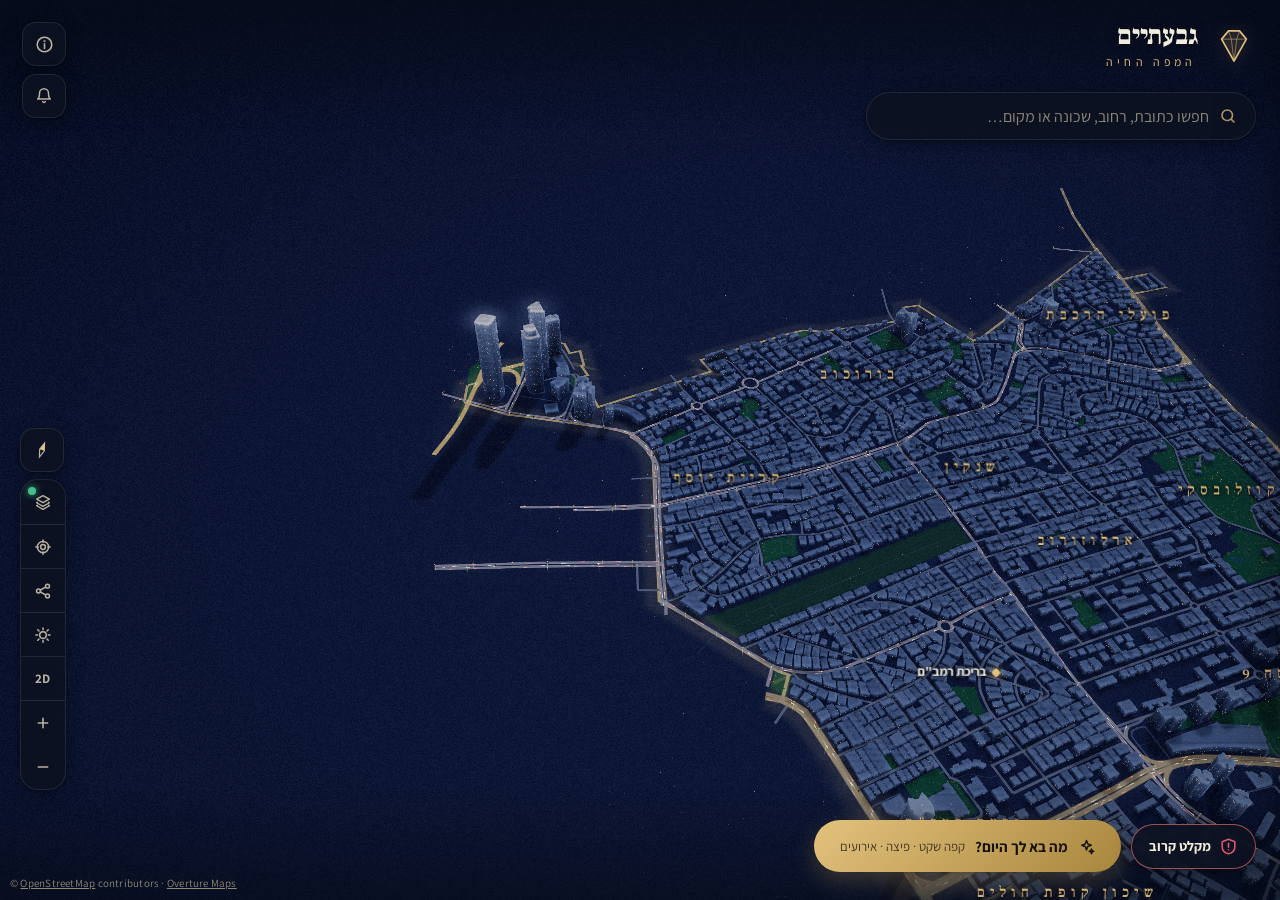
==== commit d6cb7127: "תיקון עסקי רפאים: קונצנזוס עוגני-קניונים בצינור העסקים פינים של Overture (מקור פייסבוק) נזרקים לפעמי" ====
--- a/cities/givatayim/index.html
+++ b/cities/givatayim/index.html
@@ -1058,7 +1058,7 @@
 window.CITY_CFG={"slug":"givatayim","nameHe":"גבעתיים","title":"גבעתיים · המפה החיה","deployUrl":"https://livemap-givatayim.vercel.app","muni":null,"contentRawBase":null,"venueAliases":{},"features":{"subscribe":false,"admin":false}};
 window.CITY={"meta":{"name":"גבעתיים","lat0":32.070152,"lon0":34.8092978,"unit":0.1},"boundary":[[-6120,-4538,919,91,71,-610,597,57,84,-444,124,-455,215,-637,268,-613,236,-444,266,-414,113,-607,-265,-214,514,-596,523,-478,315,-238,553,-360,415,-223,549,-236,756,-270,1202,-316,-131,-956,45,-9,70,-14,1037,-210,905,-142,891,-80,889,-3,871,75,586,91,721,166,1491,431,52,174,189,52,-154,483,135,38,46,158,117,37,-132,441,173,52,301,1044,-90,124,380,246,-222,306,-21,77,25,56,223,180,25,85,42,141,-317,366,-354,346,-187,155,-421,350,-307,212,-227,135,-313,187,-490,228,-74,28,-1749,651,663,1124,460,666,61,128,484,1592,740,2438,318,768,207,498,71,253,174,1029,15,233,-28,945,67,577,147,819,95,526,344,1921,334,1372,94,-28,1137,-60,47,780,-1077,51,107,420,317,1240,-4286,-1872,-235,-102,-112,-49,-1524,-666,-318,-47,-40,138,-550,1900,-478,70,-179,-427,-478,-98,-2182,306,-497,236,-519,0,-64,-5,-2758,-237,56,-465,11,-101,-3429,-333,-18,1343,166,17,-42,441,70,5,95,656,-308,0,-12,475,-489,326,-51,-55,-133,-193,-95,-171,-99,-155,-114,-95,-69,-40,-56,-20,-152,-28,-117,-12,-97,-7,-232,-8,-215,-7,-265,-50,-381,-165,-141,-134,-346,-52,-244,-648,825,-737,143,-143,412,-234,1882,-1150,331,-251,250,-245,179,-628,5,-426,-1443,-4239,306,-432,1251,-1944,129,-186,170,-168,-419,-528,177,-210,102,-226,83,-486,287,-3424]],"bld":[[96,0,-3588,-7402,44,-103,321,136,-44,102],[112,0,-807,-7437,93,106,-194,167,-92,-105],[108,0,-1055,-7518,132,131,-107,105,-131,-130],[530,0,-2910,-7394,40,-210,227,43,-40,210],[140,0,-2962,-7186,185,-986,250,46,-185,986],[115,0,-3056,-8332,13,-89,97,13,-13,90],[109,0,-3008,-8528,13,-89,97,13,-13,90],[81,0,-3231,-8693,-91,-71,125,-158,91,71],[112,0,-3328,-7594,13,-90,97,14,-13,89],[82,0,-3203,-7530,12,-89,97,13,-12,89],[87,0,-3286,-7804,12,-89,97,13,-12,89],[96,0,-3156,-7739,13,-90,97,14,-12,89],[99,0,-3248,-7996,13,-90,97,14,-13,89],[85,0,-3131,-7920,13,-89,97,13,-13,89],[90,0,-3211,-8217,12,-90,97,14,-12,89],[99,0,-3094,-8124,12,-89,97,13,-12,89],[94,0,-3192,-8404,12,-89,98,13,-13,89],[92,0,-3142,-8610,12,-89,97,13,-12,90],[530,0,-2827,-7834,40,-210,227,43,-40,210],[530,0,-2647,-8654,78,-119,60,39,17,-26,93,60,-15,23,63,41,-78,120,-55,-35,-25,39,-95,-61,25,-37],[81,0,-1348,-7969,128,-184,202,139,-128,184],[112,0,-1609,-8859,31,-252,-218,-27,-24,198,79,10,-7,54],[98,0,-1906,-8943,-89,-230,-215,82,89,231],[83,0,-1384,-7935,186,171,-155,166,-186,-170],[94,0,-1577,-8843,143,-215,183,120,-143,215],[110,0,-1330,-8668,202,-121,111,182,-203,121],[106,0,-1203,-8200,5,-212,253,6,-6,212],[75,0,-1319,-9611,112,47,-142,330,-112,-47],[80,0,-1269,-10116,131,34,-43,166,-132,-33],[89,0,-473,-9966,57,41,-98,132,-57,-41],[110,0,-425,-9570,108,105,-125,128,-108,-105],[81,0,-1190,-9128,91,-97,291,271,-90,96],[76,0,-164,-9257,86,125,-170,115,-86,-125],[78,0,-735,-9951,102,-165,153,93,-102,165],[89,0,-800,-8951,214,-140,146,220,-99,65,-47,-71,-115,75],[100,0,-273,-10645,81,-221,107,38,-81,222],[103,0,-373,-10419,80,-195,100,40,-80,195],[93,0,-1083,-10070,146,54,-89,237,-145,-53],[89,0,-106,-9274,71,-46,26,40,59,-39,33,51,-130,84],[114,0,-875,-9410,263,272,-114,108,-263,-272],[110,0,-1624,-10406,139,-76,98,176,-139,76],[104,0,-583,-8489,113,-69,44,70,-113,70],[80,0,-899,-10067,101,-169,136,80,-100,169],[90,0,-477,-10937,84,24,14,-49,123,35,-53,181,-71,-20,-21,73,-135,-39],[91,0,14,-8915,77,144,-164,86,-77,-143],[83,0,-285,-9413,89,111,-128,101,-89,-111],[102,0,-216,-9418,150,-128,102,119,-150,128],[83,0,-531,-9667,80,59,-121,159,-80,-59],[105,0,-471,-10159,84,-218,99,37,-84,218],[104,0,-423,-10660,-132,-47,-60,165,75,27,-25,70,117,42,65,-178,-61,-21],[80,0,-1457,-10508,139,-76,97,173,-139,77],[100,0,-139,-9863,75,-237,121,38,-75,237],[89,0,-1691,-10142,166,-11,11,177,-165,11],[108,0,-1213,-10317,192,-115,75,124,-192,114],[75,0,-457,-9691,127,-144,121,104,-127,144],[82,0,-728,-10644,4,91,-31,1,5,105,-160,7,-3,-65,-51,2,-8,-170,73,-4,-3,-70,134,-6,5,111],[109,0,-912,-9974,123,56,-82,180,-123,-56],[104,0,-625,-8801,50,84,-91,52,62,106,-98,57,-112,-190],[90,0,-1089,-9575,105,59,-204,362,-105,-59],[92,0,-1827,-10239,46,63,17,50,13,71,3,90,-349,22,-41,-95],[78,0,-360,-8721,98,200,-108,52,-98,-199],[101,0,-1467,-10146,146,23,-30,182,-146,-24],[99,0,-1936,-9393,-39,-248,-227,35,16,97,-138,21,39,251,246,-38,-16,-100],[87,0,-309,-10024,95,-234,112,45,-95,234],[77,0,-536,-10425,0,177,-70,-1,0,31,-60,0,0,-75,-81,-1,0,-212,133,0,-1,81],[79,0,-1295,-10601,156,-74,99,205,-157,74],[100,0,-500,-9784,106,-144,42,30,-106,144],[87,0,-171,-10888,57,-144,99,38,-57,144],[109,0,-1471,-9492,53,-174,-215,-63,-52,173],[91,0,-1098,-10149,157,-133,81,55,-109,171],[100,0,-757,-9858,135,83,-98,157,-135,-83],[87,0,99,-8730,60,116,-165,84,-60,-116],[104,0,-260,-9489,-73,-74,133,-129,73,74],[78,0,-1826,-10295,173,-99,93,158,-173,100],[88,0,-1714,-9357,-28,-373,-146,10,28,373],[91,0,-77,-9089,79,127,-168,104,-80,-127],[111,0,-897,-7731,106,-83,127,160,-106,83],[77,0,-540,-7674,164,-165,82,80,-164,166],[109,0,-431,-8086,125,-95,96,123,-125,96],[103,0,-90,-7989,109,-98,163,178,-108,98],[94,0,-189,-8024,129,154,-128,106,-129,-155],[85,0,-910,-7429,-98,-134,105,-76,98,133],[114,0,-33,-7849,157,148,-91,95,-156,-148],[112,0,-747,-7841,118,-95,104,127,-118,95],[86,0,-508,-7821,-104,-109,140,-130,103,110],[83,0,-271,-8206,116,-82,137,193,-116,82],[93,0,-736,-7494,132,-113,73,84,-132,113],[97,0,-2730,-8969,16,-13,28,35,347,-277,-117,-144,-89,72,52,65,-178,142,-102,-126,219,-175,14,18,43,-34,-10,-12,-71,-88,-356,285],[1020,0,-5856,-3283,93,-69,52,-15,39,23,90,65,41,-132,14,-152,-54,-150,-74,61,-60,31,-78,-30,-53,-100,-49,161,-16,167],[102,0,-5049,-4867,20,-156,444,57,-21,156],[113,0,-4838,-4574,20,-165,178,21,-20,164,-91,-10],[89,0,-5079,-4601,19,-164,178,21,-19,164],[88,0,-4679,-2338,28,-227,70,9,26,3,-28,227],[84,0,-4834,-2355,27,-214,121,16,-27,214],[107,0,-5402,-2394,9,-219,101,4,-9,219],[108,0,-5576,-2417,19,-213,114,11,-19,213],[94,0,-4967,-2359,22,-185,89,10,-22,186],[75,0,-5275,-2394,15,-217,104,8,-16,216],[88,0,-5134,-2379,21,-216,124,11,-21,217],[77,0,-5730,-2445,23,-203,122,14,-24,203],[120,0,-6170,-2488,25,-243,104,10,-25,244],[91,0,-5872,-2451,27,-223,114,13,-27,223],[92,0,-6020,-2463,28,-211,96,12,-28,211],[98,0,-4084,-4960,494,56,-21,177,-493,-55],[113,0,-4006,-4647,143,11,-13,164,-142,-11],[82,0,-3675,-6651,48,-112,383,163,-49,112],[98,0,-4228,-5006,-15,230,-114,-8,4,-53,-111,-8,12,-175],[112,0,-4198,-5853,390,313,-75,92,-390,-313],[96,0,-4256,-5426,-146,-27,-26,137,146,27],[86,0,-4049,-5276,-27,208,-178,-23,26,-208],[110,0,-3134,-5249,-380,-21,-7,135,380,20],[99,0,-4303,-4694,186,20,-19,181,-186,-20],[84,0,-4368,-4697,-24,197,-159,-18,9,-71,-40,-5,15,-126],[85,0,-3613,-7032,48,-96,336,164,-48,96],[95,0,-3760,-4628,162,12,-13,178,-162,-12],[100,0,-3310,-6092,50,-108,-396,-179,-50,108],[105,0,-3780,-5732,67,-95,422,289,-66,95],[107,0,-4288,-5255,-12,156,-156,-12,12,-157],[80,0,-5179,-3296,347,-121,16,-184,307,28,-60,662,-131,-12,9,-97,-402,-36],[158,0,-5466,-4290,435,32,61,41,86,105,43,31,51,16,256,19,-34,266,-359,-30,-71,-33,-58,-38,-58,-82,-45,-23,-333,-24],[88,0,-3317,-3923,254,23,15,-163,-253,-23],[76,0,-3167,-3609,132,12,19,-204,-132,-12],[101,0,-3352,-3625,130,14,22,-203,-131,-14],[82,0,-3412,-3237,134,0,15,-165,-138,-8],[82,0,-3222,-3220,122,12,17,-178,-122,-12],[92,0,-3249,-2930,106,3,3,-130,-101,-3],[104,0,-3441,-2945,145,4,7,-162,-134,-11],[126,0,-3742,-3875,196,8,6,-147,-196,-8],[78,0,-3806,-3909,-121,-4,0,-116,129,0],[139,0,-4186,-3583,138,4,13,-197,-170,-11,-7,126,35,2],[114,0,-4147,-3903,88,94,108,-80,-81,-111],[101,0,-3897,-3347,225,10,12,-239,-226,-11],[87,0,-4280,-3096,163,10,-4,80,133,7,20,-328,-297,-17],[80,0,-4376,-2679,90,0,-1,41,112,-3,0,-38,94,-5,0,64,146,0,26,-110,68,63,112,-63,-9,-43,56,-47,4,-46,-86,-26,-107,94,-488,0],[104,0,-3464,-2537,148,0,9,-241,-141,0],[97,0,-3258,-2543,129,6,22,-232,-139,-6],[233,0,-3258,-2171,266,27,30,-273,-270,-18],[91,0,-3400,-2214,93,9,21,-220,-92,-9,-22,174],[109,0,-3559,-2199,138,7,12,-260,-138,-7],[78,0,-3996,-2260,111,3,18,-204,-110,-9],[80,0,-4155,-2269,122,10,20,-239,-123,-10],[109,0,-4698,-911,-230,-24,13,-120,230,24],[112,0,-4899,-1645,20,-265,-267,-20,-7,239],[98,0,-3560,-1849,268,36,18,-137,-268,-35],[109,0,-4380,-855,42,-314,-192,-25,-42,314],[93,0,-4658,-1069,12,-116,-240,-25,-13,115],[104,0,-5751,-1709,116,6,35,-609,-116,-7],[83,0,-3777,-774,35,-266,-112,-14,-35,265],[84,0,-3354,-1456,-230,-12,-5,114,229,11],[114,0,-6157,-1727,221,10,21,-460,-221,-10],[137,0,-6043,-697,-233,-37,18,-206,228,28],[140,0,-4759,-119,2,-108,-236,-6,-3,108],[116,0,-6252,-190,-164,-119,75,-143,189,85],[108,0,-4638,-1215,14,-130,-251,-27,-14,131],[102,0,-5284,-1969,132,7,17,-298,-131,-7],[94,0,-3637,-802,61,87,9,14,260,-177,-69,-102],[110,0,-4514,-1270,163,12,17,-220,-164,-12],[75,0,-5074,-938,108,11,29,-274,-108,-11],[105,0,-4002,-1528,16,-263,-114,-7,-16,263],[107,0,-5123,-1975,117,6,15,-252,-118,-7],[132,0,-6330,-480,43,-229,242,44,-43,230],[98,0,-5080,-1270,29,-272,-115,-12,-29,272],[75,0,-3856,-1093,116,15,37,-289,-62,-8,-54,-6],[94,0,-3473,-683,74,70,180,-188,-74,-70],[79,0,-5621,-1677,139,8,36,-627,-139,-8],[93,0,-4010,-1137,114,15,39,-278,-115,-16],[106,0,-4256,-1890,132,9,18,-266,-132,-9],[87,0,-3679,-228,200,15,7,-99,-200,-15],[82,0,-5196,-1560,-102,-11,-31,286,102,11],[110,0,-5966,-1075,107,11,58,-546,-107,-11],[115,0,-4095,-1862,119,8,18,-257,-118,-9],[89,0,-5724,-982,65,-615,-122,-13,-65,615],[80,0,-5416,-965,31,-297,-117,-13,-32,297],[105,0,-4150,-1591,18,-234,-108,-8,-18,234],[82,0,-4800,-2084,229,16,8,-112,-229,-16],[92,0,-4587,-1903,11,-138,-231,-18,-11,138],[78,0,-3414,-250,45,-240,191,139,-122,190],[114,0,-4075,-456,-121,-119,-93,94,121,118],[113,0,-3206,-2056,-10,151,231,15,10,-150],[86,0,-4027,-120,-113,-147,124,-94,112,147],[108,0,-3925,-794,38,-283,-119,-16,-38,283],[140,0,-6152,-2215,239,14,8,-135,-239,-14],[87,0,-3556,-1629,-9,111,212,17,10,-111],[112,0,-4747,-245,7,-142,-242,-12,-6,143],[103,0,-4613,-1392,12,-117,-267,-28,-12,117],[81,0,-4065,-831,35,-264,-127,-16,-34,264],[97,0,-5895,-1721,121,7,34,-604,-120,-6],[87,0,-5373,-954,109,12,32,-293,-110,-11],[82,0,-3702,-1472,25,-250,-108,-11,-25,250],[94,0,-5933,-207,135,-152,-135,-118,-134,153],[107,0,-3595,-1324,-6,82,224,16,6,-82],[108,0,-5454,-1673,126,7,18,-321,-126,-8],[108,0,-5640,-466,-134,-167,-136,107,134,167],[93,0,-4295,-1464,-22,145,146,22,23,-145],[75,0,-5225,-954,108,12,28,-261,-108,-12],[113,0,-3852,-1492,27,-267,-110,-10,-27,266],[89,0,-4934,-1253,29,-271,-122,-13,-29,271],[106,0,-5308,-1667,114,7,16,-279,-114,-6],[102,0,-6206,-1495,222,16,7,-98,-222,-15],[80,0,-3342,-592,76,52,138,-197,-77,-52],[87,0,-4154,-1163,107,14,36,-277,-107,-14],[87,0,-5805,-680,20,-208,181,20,-11,80],[105,0,-3931,-1880,111,8,18,-238,-111,-8],[82,0,-5492,-1315,127,14,29,-279,-127,-13],[78,0,-5491,-167,-89,-202,146,-104,91,229],[113,0,-4983,-1949,130,7,16,-294,-129,-7],[102,0,-4309,-1565,16,-296,-154,-9,-16,297],[94,0,-4404,-215,89,-84,-95,-99,-89,84],[112,0,-5562,-966,68,-633,-137,-15,-67,633],[104,0,-4611,-1612,6,-112,-245,-14,-7,112],[84,0,-4433,-1904,135,9,17,-256,-136,-9],[85,0,-5635,-493,-116,-177,137,-88,116,176],[77,0,-4281,-294,76,-69,-109,-118,-76,69],[103,0,-6003,-633,13,-268,153,7,-13,268],[102,0,-4851,-1766,248,10,5,-115,-248,-10],[105,0,-3791,-1837,108,11,26,-248,-107,-11],[114,0,-4228,-849,39,-295,-130,-17,-39,295],[113,0,-3666,-369,10,-219,202,85,12,3,-7,140],[107,0,-3622,-897,30,-308,196,11,10,167,-141,124],[102,0,-3877,-206,-109,-194,142,-134,42,19,-25,321],[104,0,-5312,-256,-92,-244,177,-105,91,259,-58,64],[86,0,-4049,-473,-133,-143,7,-106,253,49,-1,87],[98,0,-5471,-606,-100,-168,5,-99,286,30,14,70],[104,0,-4377,-559,-95,-73,10,-121,237,37,5,130],[105,0,-5107,-363,-89,-270,162,-73,41,259,-49,74],[82,0,-4616,-301,40,-476,83,18,-4,138,134,121,-166,192],[87,0,-4980,-566,-13,-125,106,-77,181,8,-29,364,-237,-28],[110,0,-3122,-4698,17,-183,-252,-22,-16,183],[102,0,-3363,-4442,197,17,16,-178,-197,-17],[106,0,-3891,-6719,-2,-135,45,-1,1,33,81,-1,1,129,-73,1,1,46,-37,1,0,-73],[91,0,-5995,-2862,14,-180,162,-129,261,20,-25,321],[111,0,-6220,-1340,12,-106,215,23,-12,106],[78,0,-6237,-1189,13,-116,211,23,-14,117],[98,0,-6197,-1037,4,-76,146,8,-4,76],[177,0,-124,-3911,394,-75,464,-128,392,-152,517,-236,228,459,-304,134,-92,41,-214,90,-114,48,1,52,-408,5,-446,23,-411,-14,-5,-115],[82,0,-2906,-1083,119,-72,160,263,-119,72],[459,0,184,-3474,2,82,-199,3,5,266,290,-5,-2,-107,157,-3,-4,-241],[115,0,-1321,-5321,-2,188,384,4,1,-147,-51,0,0,24,-237,-2,1,-66],[102,0,-1403,-5373,3,-96,240,7,-3,96],[112,0,-1554,-4654,439,27,-7,107,-439,-28],[140,0,-2786,-5200,202,17,-24,286,-202,-17],[112,0,-786,-5210,96,26,-153,554,-96,-26],[93,0,-898,-6003,111,66,21,113,126,95,-119,171,-190,-113,-52,81,-138,-100,60,-78,16,-111,87,-82],[77,0,-363,-5933,124,93,-392,511,-123,-93],[81,0,-813,-4503,-100,311,-179,-56,99,-312],[88,0,-2353,-5171,34,-194,112,20,-34,193],[82,0,-1208,-6846,123,-135,118,107,-123,134],[97,0,-2376,-5061,-60,174,102,34,60,-174],[96,0,-1837,-6276,120,-185,97,62,-121,185],[94,0,-1354,-6904,-146,169,76,64,146,-169],[104,0,-1050,-6710,105,-132,137,107,-105,132],[76,0,-1572,-6685,-110,182,91,54,110,-181],[90,0,-1260,-7138,87,75,-117,133,-83,-78],[108,0,-1905,-6177,-96,159,94,57,96,-159],[111,0,-2059,-5930,-123,207,101,59,122,-207],[97,0,-2741,-2873,124,0,36,-454,-120,-14],[92,0,-2574,-2862,160,4,36,-451,-152,-3],[101,0,-2679,-3542,159,13,16,-195,-159,-13],[94,0,-2769,-2446,150,0,13,-260,-137,-13],[83,0,-2812,-2144,44,2,29,2,30,-243,-81,-4],[91,0,-2696,-2132,117,3,18,-241,-114,-9],[86,0,-2524,-2147,95,3,9,-153,-95,-9],[111,0,-2567,-2452,138,9,13,-241,-139,-9],[110,0,-2401,-2415,150,0,10,-254,-136,-15],[115,0,-2373,-2855,129,12,27,-177,-135,-15],[75,0,-2340,-3169,166,12,16,-146,-166,-12],[101,0,-2158,-2818,142,1,0,-183,-142,0],[83,0,-2131,-3123,146,7,10,-186,-146,-7],[77,0,-1993,-2797,188,0,3,-177,-172,-6],[108,0,43,-6784,-113,-43,-105,270,113,43],[99,0,155,-7088,-106,-35,-83,249,105,35],[113,0,-230,-7020,91,70,-40,78,0,63,-86,115,-511,-427,80,-115,259,206,116,-10,-10,90,31,33],[35,0,-493,-636,3,133,305,-6,-3,-133],[143,0,-197,-879,1,-125,-313,-3,-1,126],[113,0,-406,-2609,289,-12,-10,-267,-290,11],[264,0,-74,-6033,-18,-72,37,-9,-32,-126,-35,9,-19,-77,-75,18,6,27,-52,13,8,35,-73,19,39,154,76,-19,10,37,49,-12,5,22],[76,0,-2040,-3501,161,11,17,-256,-161,-11],[92,0,-1559,-2773,151,10,18,-271,-151,-10],[89,0,-1977,-2397,134,9,18,-274,-134,-9],[82,0,-1265,-800,-87,-76,84,-103,148,137],[111,0,-2743,-1493,250,-86,-45,-132,-251,86],[92,0,-1831,-1246,-56,182,183,55,56,-181],[76,0,-1109,-3572,-5,176,283,7,2,-90,2,-86],[79,0,-2214,-2087,114,8,17,-258,-114,-7],[113,0,-1805,-2357,172,12,21,-314,-172,-11],[93,0,-2457,-1001,67,70,172,-162,-67,-70],[114,0,-2055,-2089,117,7,17,-256,-117,-7],[78,0,-1112,-881,72,-82,-131,-114,-72,83],[103,0,-853,-2425,-168,-11,-10,153,167,11],[79,0,-1255,-541,3,-234,144,2,-3,234],[88,0,-2010,-686,109,46,109,-258,-110,-46],[85,0,-2521,-1965,2,93,237,-4,-1,-92],[85,0,-2175,-788,80,56,140,-199,-80,-56],[76,0,-2071,-272,-137,-123,83,-91,137,123],[76,0,-898,-1962,7,-112,-208,-13,-8,112],[81,0,-1570,-305,238,16,12,-175,-238,-15],[79,0,-2637,-1264,74,99,195,-146,-74,-99],[95,0,-891,-3008,-279,-18,-7,117,278,18],[83,0,-2513,-1805,26,141,226,-41,-26,-141],[75,0,-1378,-2733,154,10,18,-276,-154,-10],[111,0,-888,-2091,10,-147,-153,-10,-10,146],[79,0,59,-1231,-3,-167,-177,4,3,166],[111,0,-1485,-3415,128,8,18,-268,-129,-8],[79,0,-1757,-2788,148,10,18,-272,-148,-10],[75,0,-188,-1242,-2,-129,-148,3,3,128],[92,0,-1314,-3401,137,9,18,-269,-137,-9],[77,0,-2376,-2117,138,9,15,-238,-137,-9],[108,0,-2205,-3496,124,8,15,-235,-123,-8],[82,0,-2769,-1698,205,-46,-24,-105,-205,47],[87,0,-471,-2015,426,-7,-3,-161,-425,8],[84,0,-2193,-141,-129,-111,103,-116,128,112],[87,0,-2175,-2414,156,10,19,-281,-156,-10],[75,0,-2795,-1876,209,-3,-2,-117,-210,3],[80,0,-1925,-2055,320,21,19,-282,-321,-21],[78,0,-850,-1033,-4,-136,-94,3,4,136],[81,0,-1148,-1128,96,75,96,-121,-96,-75],[105,0,-847,-2854,-336,-22,-11,165,336,22],[92,0,-1801,-677,88,24,56,-206,-88,-24],[95,0,-1155,-3236,-12,172,285,19,11,-172],[114,0,-2223,-1187,67,72,177,-163,-67,-72],[108,0,-1870,-254,149,-184,30,37,-33,270],[84,0,-833,-2628,-331,-21,-11,161,331,22],[104,0,-2240,-1675,-206,93,101,221,206,-93],[114,0,-2334,-881,75,70,159,-169,-75,-70],[93,0,-1000,-1741,12,-176,-221,-15,-12,177],[91,0,-2798,-736,75,115,147,-94,-75,-116],[87,0,-2445,-3498,160,11,15,-236,-159,-11],[92,0,-1962,-390,74,-99,-143,-107,-75,99],[80,0,-2680,-1343,260,-111,-44,-102,-260,111],[86,0,-405,-1220,-2,-140,-140,3,3,140],[233,0,-1123,-3672,257,17,16,-242,-257,-17],[233,0,-1721,-3726,225,15,16,-240,-225,-15],[98,0,-2592,-383,-123,-189,124,-96,47,23,2,242],[84,0,-1521,-580,-16,-92,156,-157,127,102,-11,163],[104,0,-2399,-297,6,-193,104,-7,60,59,-93,136],[98,0,-2392,-531,-11,-176,34,-46,106,78,-82,137],[106,0,-947,-1204,-82,-94,96,-205,90,16,2,281],[113,0,-860,-1012,9,458,-231,5,-5,-283,64,-1,-1,-176],[113,0,-1597,-2344,228,13,4,-64,-77,-5,14,-233,-152,-9],[86,0,-1527,-1048,8,-199,131,-4,58,4,0,24,-132,182],[89,0,-1334,-2316,7,-112,-77,-5,15,-232,153,10,-13,198,160,10,-10,146],[113,0,-1590,-2017,44,-290,369,50,-302,268],[81,0,-2045,-4323,154,14,15,-165,-154,-13],[79,0,-1448,-5870,-105,-58,-129,227,105,58],[80,0,-1527,-6053,146,-184,-118,-93,-146,185],[106,0,-1612,-1327,6,-185,-190,-7,-6,186],[93,0,-1699,-5813,-113,-47,-85,205,113,47],[78,0,-2572,-4370,207,18,15,-169,-207,-18],[99,0,-2083,-4625,15,-173,-155,-14,-15,173],[102,0,-1376,-6137,-125,157,100,78,124,-157],[88,0,-1825,-4866,55,-211,-125,-32,-55,210],[79,0,-1486,-1521,17,-173,182,18,-17,172],[102,0,-1956,-5101,62,-223,-137,-37,-62,223],[104,0,-968,-6509,-219,-172,-140,177,219,172],[96,0,-1749,-5108,78,-265,-145,-42,-78,264],[114,0,-1857,-4606,15,-177,-149,-13,-15,177],[94,0,-1671,-5409,83,-197,-125,-52,-83,196],[78,0,-1836,-1721,120,-112,-108,-114,-102,97,-17,16],[92,0,-1802,-5571,-122,-41,-71,210,122,40],[113,0,-2833,-4386,194,17,16,-184,-193,-17],[113,0,-2324,-4641,14,-164,-183,-16,-14,164],[90,0,-2021,-1613,144,-91,-60,-94,-144,91],[100,0,-1785,-5939,100,78,127,-160,-101,-78],[77,0,-1986,-3998,-377,-33,-20,225,377,32],[84,0,-2020,-4860,48,-206,-140,-32,-48,206],[98,0,-2655,-4682,14,-153,-166,-14,-14,152],[109,0,-2037,-1806,111,-44,13,-98,-179,5,-5,81,56,14],[112,0,-2318,-4348,198,17,15,-171,-198,-18],[115,0,-1129,-6310,-86,-67,-147,186,86,67],[50,0,-1932,-3945,-7,86,137,12,8,-86],[103,0,-1450,-1742,7,-118,-37,-83,267,-228,34,23,-73,410],[99,0,-1423,-1277,-86,-7,4,-200,141,13,-20,77],[88,0,-1367,-1322,88,1,81,-150,-31,-14,-109,0],[102,0,-1158,-1507,-115,-4,28,-202,194,11],[80,0,-1844,-3488,72,4,4,-64,46,3,50,2,-3,61,118,6,3,-60,6,-112,-287,-15],[636,0,234,-5213,-56,52,15,17,-69,64,-15,-15,-45,42,-61,-65,38,-36,-32,-33,-33,-2,-3,64,-82,-5,10,-162,26,1,70,-64,1,-25,163,8,-4,81,-64,-3,-2,27,33,35,48,-46],[636,0,-164,-4791,4,77,23,-1,5,94,-22,1,3,61,-89,5,-3,-52,-47,3,-22,23,47,44,-57,59,-118,-113,18,-18,-5,-95,-18,-17,112,-118,60,55,-44,47,20,19,47,-3,-3,-66],[264,0,-383,-6427,-73,18,-9,-37,-127,32,8,34,-77,19,19,75,26,-6,13,52,36,-9,18,73,155,-38,-18,-76,37,-9,-12,-49,22,-6],[98,0,-1188,-4696,-5,-218,81,-2,-1,-37,-54,1,-3,-144,101,-3,1,62,64,-1,1,75,-69,2,7,262],[202,0,-1512,-3258,285,29,-23,151,-290,-15],[202,0,-1899,-3142,295,33,18,-161,-302,-17],[102,0,-1547,-1908,5,7,3,8,-1,9,-3,9,-6,7,-7,4,-9,2,-10,-1,-8,-4,-7,-6,-4,-9,-1,-9,3,-9,5,-8,7,-5,8,-3,9,0,9,2],[129,0,-360,-1806,2,275,-169,1,0,-83,-26,0,-1,-171,93,-1,0,-21],[122,0,-309,-1806,2,276,168,-2,0,-83,25,0,-1,-171,-94,0,0,-21],[117,0,-26,-298,-4,-206,284,-5,4,206],[83,0,-3100,-904,165,-91,118,210,-165,92],[171,0,-2794,-6564,-38,66,234,132,57,-100,184,104,-81,141,-155,30,-410,-238,-33,-139,58,-100],[81,0,-2743,-5334,-364,-13,-5,131,365,12],[84,0,-3378,-5859,60,-99,418,251,-60,99],[100,0,-3075,-6063,54,-96,442,248,-54,96],[100,0,-3017,-3898,233,28,19,-154,-233,-28],[92,0,-2990,-3590,132,13,22,-215,-132,-13],[75,0,-3058,-3177,159,14,18,-198,-159,-15],[93,0,-3084,-2475,143,5,8,-244,-142,-5],[124,0,-471,-73,214,-9,3,72,100,-5,-9,-205,-314,14],[89,0,-6419,125,227,-257,99,86,-227,258],[81,0,-1598,50,236,16,22,-328,-236,-16],[111,0,-2404,133,-75,-42,42,-202,165,59],[106,0,-800,-401,-171,-12,-24,354,171,12],[77,0,-3136,197,173,24,119,-195,-124,-156],[128,0,-2986,-363,182,136,160,-211,-181,-136],[105,0,-1946,101,-135,-121,91,-101,136,121],[100,0,-6007,182,278,-95,-95,-216,-234,240],[109,0,-1743,-102,-153,-130,-75,87,217,164],[112,0,-6073,-67,118,-134,-111,-97,-118,134],[101,0,-5137,32,-19,-336,112,-6,19,336],[144,0,-2751,-103,131,-129,-70,-69,-131,128],[75,0,-1300,-16,112,7,24,-364,-112,-7],[84,0,-3218,-516,211,121,120,-206,-211,-121],[113,0,-5497,65,-47,-179,171,-55,38,220],[112,0,-1158,-2,105,7,24,-360,-105,-7],[82,0,-3723,111,252,16,18,-264,-253,-17],[93,0,-5294,41,-43,-236,134,-28,29,264],[115,0,-3888,63,-104,-150,73,-84,89,2,-14,223],[84,0,-2717,-46,75,120,89,-26,3,-235,-32,-39],[127,0,-6511,-54,-55,-79,101,-128,181,123,-118,166],[99,0,-3274,-104,133,-213,136,122,-80,104,-127,9],[85,0,-4618,-93,16,-175,126,7,7,67,-106,123],[98,0,-5700,99,-98,-266,195,-175,73,173,-58,34,48,204],[92,0,-4373,96,-60,-2,-50,-70,92,-91,66,-46,65,63,36,50,-13,55,-45,43],[97,0,-2887,-4692,15,-169,-186,-17,-15,170],[104,0,-3083,-4405,197,18,15,-172,-197,-17],[94,0,-5005,-100,-1,104,238,3,1,-104],[94,0,-3427,133,116,8,13,-202,-116,-7],[106,0,-3286,191,120,7,15,-216,-121,-8],[97,0,-4186,67,167,-129,103,139,-4,25,-266,-15],[76,0,-810,-32,-214,-14,-19,294,214,14],[73,0,3539,-7484,199,12,-16,266,395,23,-8,148,-471,-28,-3,58,-357,-21,3,-36,-93,-6,8,-124,325,19],[104,0,3372,-7380,13,-266,-200,-10,-13,266],[108,0,1844,-7526,136,55,79,-196,185,74,-95,234,-141,-57,-91,225,-180,-71],[99,0,2704,-8314,45,-194,234,54,29,-121,261,60,-45,192,-237,-55,-29,123],[79,0,193,-7143,-99,-8,20,-242,99,8],[105,0,3138,-10511,133,-3,-1,-47,123,-2,2,98,83,-1,1,93,-72,2,2,100,-218,4,-3,-152,-49,0],[78,0,335,-7391,195,50,-29,115,-31,-7,-165,-42],[106,0,3059,-12526,481,-53,25,222,-481,54],[110,0,2557,-9967,209,22,-14,125,221,24,-12,116,195,20,-29,264,-217,-23,14,-128,-210,-22,14,-129,-198,-21],[85,0,2065,-8045,96,38,89,-219,101,40,87,-216,204,81,-108,267,-107,-43,-87,216,-117,-46,-86,213,-177,-71],[103,0,2530,-9438,-15,277,-95,5,-64,50,-127,-173,54,-61,-23,-35,122,-80,53,20],[81,0,2723,-8930,59,-243,192,46,24,-98,203,48,-55,227,-193,-46,-28,114],[104,0,2513,-9917,-51,371,-166,-23,51,-371],[85,0,2669,-9015,-61,243,-209,-51,-27,108,-200,-49,59,-237,193,47,29,-114],[101,0,248,-10121,75,-202,121,44,-75,202],[105,0,681,-8059,116,42,-63,170,-115,-42],[86,0,623,-10897,-3,153,-55,7,-31,106,-71,-12,-25,32,-28,-8,78,-253,76,0,-2,-20],[112,0,152,-9879,78,-215,116,42,-78,215],[110,0,413,-9385,99,34,-63,184,-100,-34],[105,0,266,-8555,153,-105,68,99,-153,104],[89,0,376,-10394,84,-242,123,42,-84,242],[93,0,294,-8432,90,127,-153,107,-90,-127],[91,0,51,-10830,111,-279,119,31,41,-71,100,48,-148,435,-104,-38,15,-45],[115,0,134,-9847,113,34,-69,224,-113,-34],[75,0,215,-8798,116,-58,76,150,-179,89,-42,-84,63,-31],[109,0,409,-9649,-103,262,-111,-43,103,-262],[95,0,534,-8157,106,89,-118,141,-107,-89],[99,0,368,-8420,127,-112,55,62,-127,111],[93,0,3,-9123,136,-73,71,118,-61,70,-93,13],[110,0,663,-8105,21,-82,122,31,-21,82],[107,0,452,-8230,62,70,-147,127,-61,-70],[86,0,230,-8522,50,76,-190,124,-50,-75],[108,0,91,-8963,149,-69,73,156,-149,69],[99,0,597,-10387,110,45,-272,664,-110,-45],[96,0,521,-8274,98,-171,71,40,-97,171],[84,0,711,-8226,17,-73,136,32,-18,73],[122,0,2597,-12504,443,-74,31,180,-444,74],[84,0,2942,-10141,113,-113,172,171,-112,112],[77,0,2999,-12096,129,121,-352,374,-130,-121],[77,0,1599,-9758,508,59,-20,170,-508,-59],[104,0,1618,-10025,498,45,-15,164,-498,-46],[90,0,1703,-12041,400,-32,15,186,-70,5,-4,-44,-236,19,6,74,-94,8],[99,0,1768,-11316,-9,-150,413,-24,9,150],[90,0,254,-7432,-60,-66,78,-70,60,65],[79,0,1790,-11017,-1,-164,403,-3,1,164],[99,0,1785,-10695,2,-190,421,6,-3,187,-79,-2,0,-45,-260,-4,-1,49],[141,0,1513,-12132,-27,-160,567,-94,27,159],[115,0,2923,-10799,167,125,-334,438,-107,-91,224,-269,9,-138],[115,0,1704,-10346,17,-496,-154,-5,-17,496],[98,0,367,-7749,142,71,-101,208,-132,-128],[98,0,1494,-9187,543,101,-33,179,-544,-100],[78,0,3054,-11684,119,111,-367,387,-119,-111],[109,0,75,-7578,101,-100,90,90,-101,100],[75,0,545,-7677,108,46,-81,187,-108,-46],[135,0,2160,-12324,443,-61,29,201,-444,61],[89,0,2417,-10940,172,-5,5,427,-51,60,-25,252,-127,0],[97,0,3059,-11302,147,116,-343,424,-102,-80,86,-121,-15,-77],[108,0,2563,-11669,16,216,-40,78,-1,390,-137,0,-25,-684],[87,0,1745,-11569,-16,-189,422,-34,15,189],[79,0,1694,-10323,400,33,3,-37,99,8,-15,180,-499,-41],[87,0,1745,-10390,-2,-223,463,-4,2,251,-73,0,-1,-85,-305,3,1,57],[112,0,1434,-8907,549,150,-48,172,-549,-150],[131,0,1679,-11499,-44,-599,-146,11,43,598],[100,0,1559,-9484,529,94,-36,202,-530,-94],[96,0,1698,-11005,3,-275,-47,0,1,-127,-99,-1,-4,402],[92,0,195,-7880,140,126,-94,103,-140,-126],[88,0,1036,-11398,-220,7,6,165,220,-7],[104,0,615,-8875,192,43,4,65,-53,13,-18,40,-79,5,-20,60,-66,13],[81,0,1122,-11060,156,-6,6,153,-156,6],[108,0,1073,-11246,203,-11,8,154,-202,11],[106,0,1128,-10667,136,0,0,139,-135,1],[86,0,1029,-10399,-1,160,-180,-1,1,-159],[86,0,1046,-10820,2,158,-191,3,-2,-158],[84,0,976,-9325,150,21,-17,120,-150,-21],[109,0,1118,-10867,174,-4,2,94,36,-1,2,76,-210,5],[90,0,1102,-10489,172,0,0,116,-172,0],[114,0,1015,-10206,-4,140,-196,-6,5,-140],[91,0,1059,-10118,208,14,-6,91,-209,-14],[81,0,981,-10045,0,163,-166,0,0,-163],[115,0,988,-9828,-10,162,-195,-12,10,-161],[102,0,780,-9659,171,41,-38,157,-172,-41],[84,0,1015,-9530,162,14,-17,188,-162,-15],[101,0,1034,-10613,-2,179,-199,-3,3,-179],[93,0,849,-9239,-140,-32,-28,121,141,32],[107,0,1068,-11424,192,-21,17,157,-192,21],[106,0,805,-8437,-46,-21,-87,-138,90,-145,92,4,-8,101],[100,0,923,-9142,167,32,-17,91,-167,-32],[99,0,842,-8434,104,23,61,-264,-104,-24],[106,0,1057,-9717,156,9,-5,92,-156,-9],[108,0,1048,-10022,198,11,-4,82,-199,-11],[110,0,823,-9053,-161,-38,-45,188,162,38],[108,0,1056,-9908,191,19,-16,153,-190,-20],[76,0,1042,-11014,-4,182,-177,-3,2,-112,45,1,2,-71],[92,0,913,-9425,-181,-48,-42,159,181,48],[107,0,895,-8944,138,22,-19,115,-138,-23],[94,0,1024,-11206,13,142,-187,17,-13,-142],[109,0,1100,-10270,167,10,-7,120,-166,-9],[90,0,2283,-3482,-6,286,-203,-4,6,-286],[79,0,2029,-3482,3,269,-230,2,-3,-269],[112,0,2519,-3496,-8,272,-194,-6,7,-271],[530,0,1757,-3521,-2,125,-46,0,-1,84,29,1,-2,99,-236,-3,1,-97,34,1,1,-85,-43,0,1,-129],[459,0,1108,-3538,0,97,98,0,0,291,-225,-1,0,-99,-138,0,0,-288],[75,0,1441,-5159,64,-80,278,-20,76,87,-69,111,-141,78,-134,15,-64,-33,-22,-62],[47,0,1204,-5066,74,11,-3,20,27,16,28,48,9,53,-12,52,-21,34,-42,29,-59,3,-4,-81,-40,-28,-44,63,32,22,-82,117,-34,-23,-33,47,-43,5,-38,-358],[113,0,2790,-5963,33,101,104,-36,-198,367,-18,-65,-139,20,-91,-256,3,-20,30,-31],[108,0,1627,-7009,72,-162,342,150,-72,162],[99,0,1510,-6627,74,-220,334,111,-74,221],[140,0,278,-6017,57,-118,547,257,-56,118],[100,0,1422,-6206,43,-250,342,57,-44,251],[140,0,228,-5862,524,254,-57,117,-525,-254],[88,0,1403,-5657,375,2,-2,182,-374,-2],[109,0,1406,-6034,80,1,0,-27,266,3,-3,256,-346,-5],[101,0,125,-6843,160,62,-64,158,-159,-62],[110,0,213,-7048,146,32,-37,171,-146,-32],[79,0,273,-7210,175,47,-36,132,-175,-47],[114,0,62,-6642,171,53,-53,171,-171,-52],[115,0,21,-918,132,5,-13,328,-132,-5],[122,0,291,-1007,343,3,-1,138,-343,-3],[135,0,755,-992,319,10,-3,98,-319,-10],[141,0,765,-343,286,4,2,-118,-286,-4],[89,0,88,-2772,600,-37,25,403,90,-6,-3,-59,89,-5,-5,-94,-70,4,-8,-123,76,-5,-6,-83,-68,4,-5,-72,-78,5,-6,-85,-51,3,-4,-62,-74,5,4,62,-121,8,-4,-56,-87,5,4,69,-147,9,-4,-64,-90,5,4,69,-67,5],[104,0,1005,-2756,646,-2,1,281,132,0,-1,-414,-778,3],[101,0,3090,-1211,128,-2,-5,-249,-128,2],[81,0,967,-1262,-3,-179,-134,3,4,179],[106,0,1577,-372,15,120,406,-50,-15,-120],[115,0,3069,-1480,149,-3,-3,-142,-148,2],[83,0,261,-1261,-3,-147,-169,3,2,147],[81,0,1990,-504,-3,-180,-759,13,3,181],[77,0,47,-1467,148,-2,-4,-196,-147,2],[96,0,2689,-1225,177,-3,-7,-373,-177,3],[84,0,2450,-1627,-4,-194,-157,3,3,194],[77,0,2849,-1655,-4,-179,-156,3,3,179],[78,0,2255,-1659,-3,-162,-169,3,3,162],[79,0,889,-1818,-246,4,3,179,246,-4],[104,0,372,-1258,152,-3,-6,-339,-152,3],[95,0,1665,-1828,-159,3,3,185,159,-3],[110,0,2390,-656,153,-3,-7,-372,-152,3],[94,0,1474,-1824,-153,3,3,168,153,-3],[92,0,2667,-660,134,-2,-7,-384,-134,3],[101,0,245,-1626,194,-3,-3,-171,-194,3],[89,0,1194,-804,754,-14,-3,-153,-754,13],[114,0,2427,-1273,-5,-292,-170,3,5,292],[107,0,3060,-1642,151,-2,-3,-163,-151,3],[78,0,1230,-388,359,-6,-2,-81,-358,7],[78,0,3034,-1981,197,-4,-3,-154,-197,3],[97,0,2472,-1276,171,-3,-4,-276,-172,3],[89,0,2048,-1828,-147,3,3,172,147,-3],[81,0,1287,-1809,-156,3,3,160,156,-3],[107,0,1310,-1292,189,-3,-5,-305,-189,3],[111,0,1102,-1824,-162,3,3,183,162,-3],[78,0,1659,-1340,-4,-257,-132,3,4,256],[112,0,1872,-1653,-3,-170,-148,3,3,169],[76,0,2132,-582,154,-2,-8,-439,-154,2],[96,0,2489,-1636,160,-3,-3,-192,-160,2],[95,0,762,-1256,-2,-135,-152,1,1,135],[101,0,1998,-2525,5,203,306,-7,-4,-203],[84,0,2384,-2493,5,129,174,-6,-5,-130],[91,0,750,-1571,10,112,138,-12,-10,-111],[107,0,2011,-2722,646,-2,1,282,132,-1,-2,-413,-778,2],[636,0,333,-4735,50,58,18,-15,62,72,-16,14,40,46,-68,58,-34,-39,-36,30,-3,32,64,7,-8,81,-163,-17,3,-26,-62,-72,-25,-2,15,-162,82,7,-6,64,27,3,36,-31,-43,-50],[264,0,913,-5767,36,0,0,18,40,0,-3,-144,94,-2,3,136,45,-1,1,48,-31,0,0,11,-42,1,1,18,-70,1,0,-18,-40,1,0,-11,-32,1],[574,0,2863,-3552,12,126,-46,4,8,84,28,-2,9,98,-235,22,-9,-97,33,-3,-7,-84,-43,4,-12,-128],[92,0,2773,-6061,69,0,0,-90,0,-178,-69,0,0,178,-129,0,0,90],[105,0,3049,-848,-4,-187,141,-3,4,187],[93,0,3070,-574,0,-54,-39,0,-2,-168,181,-1,2,221],[78,0,2359,-340,-5,-241,195,-3,5,240],[105,0,2618,-343,-4,-241,195,-3,4,241],[128,0,120,-2011,1,-151,144,0,1,151],[121,0,309,-2010,1,-151,143,0,1,151],[127,0,503,-2011,1,-151,143,0,1,151],[108,0,702,-2006,1,-181,87,0,0,31,55,0,0,150],[89,0,926,-1992,-1,-156,139,0,0,152,-41,0,0,-32,-55,0,0,36],[79,0,1098,-2014,2,-144,69,1,0,-29,70,1,-1,173],[81,0,1302,-2021,-1,-145,130,-1,1,145],[91,0,1617,-2014,0,-136,-51,1,0,-43,-69,0,1,178],[120,0,1669,-2031,-3,-161,126,-2,3,161],[116,0,1865,-2037,-2,-164,129,-1,2,163],[106,0,2059,-2188,136,-2,2,132,-136,2],[128,0,2245,-2185,1,176,81,-1,-1,-176],[94,0,2488,-2041,1,-127,-50,0,0,26,-64,0,-1,122,97,0,0,-17],[145,0,2544,-2207,-2,115,20,1,-1,62,111,2,2,-181,-45,0,-1,31,-33,0,1,-29],[138,0,2735,-2030,3,-194,85,1,-2,194],[143,0,447,-1818,5,188,143,-4,-6,-188],[84,0,3416,-6082,10,109,-316,29,-12,-125,70,-6,-9,-87,-243,22,-14,-148,397,-37,14,157,-54,5,9,95],[65,0,341,-30,0,-153,-304,0,0,199,84,0,0,-46],[129,0,752,-117,302,-6,2,126,-302,5],[118,0,3087,15,329,-46,-13,-99,-332,52],[114,0,3376,-361,-283,25,-18,-81,301,-42],[79,0,1811,-3,452,-8,-4,-185,-452,8],[295,0,3305,-2266,-4,-423,179,-2,-1,-80,-18,0,0,-39,-23,1,-1,-45,-114,1,1,41,-167,166,-42,0,0,112,45,0,0,22,51,-1,0,89,-54,0,0,23,-48,0,0,98,47,0,0,20,53,-1,0,19],[101,0,2362,-26,-4,-241,195,-3,4,241],[94,0,2611,-30,-4,-241,195,-3,4,240],[106,0,1513,-70,3,-171,-283,-5,-3,171],[106,0,544,-79,108,0,2,81,-109,5,-102,1,-1,-85],[93,0,9429,-9502,133,93,-197,278,-133,-92],[111,0,5477,-7092,11,-363,-582,-18,-12,363],[85,0,4296,-7310,159,-9,7,107,172,-10,-11,-194,-148,9,-8,-121,-183,10],[108,0,9179,-8195,379,-428,-169,-149,-380,429],[83,0,6529,-7321,12,-126,-171,-16,-12,126],[86,0,7811,-7082,223,-176,-109,-135,-222,177],[96,0,7430,-7262,-148,-281,-158,82,149,281],[102,0,7180,-7143,-114,-237,-157,75,115,236],[99,0,7569,-7369,-101,-207,-122,58,101,208],[82,0,6909,-7349,59,-117,-175,-88,-60,118],[103,0,8037,-7325,55,68,216,-173,-55,-68],[112,0,6062,-7192,130,0,0,-194,-130,0],[82,0,6867,-10366,3,-132,0,-20,0,-18,487,9,-3,170],[88,0,3251,-9104,53,-237,224,49,27,-123,197,43,-56,253,-208,-45,-23,107],[110,0,3996,-12371,410,-12,22,696,-410,13],[109,0,4174,-11256,407,-128,65,204,-408,128],[92,0,5557,-12455,127,3,-5,185,-126,-3],[146,0,5909,-12050,-276,-30,-39,338,276,31],[83,0,3308,-11883,188,-6,8,249,-188,6],[112,0,3398,-11020,259,-18,20,65,46,60,-10,66,-41,85,-81,0,0,-80,-172,13],[143,0,5387,-12144,-27,458,-179,-11,27,-457],[87,0,3329,-11316,174,-13,21,262,-174,14],[78,0,3433,-11614,198,-1,2,241,-198,1],[78,0,5529,-10032,106,299,-240,84,-31,-89,-154,54,-75,-210],[107,0,3382,-12157,84,-2,0,-39,88,-2,4,295,-95,1,-1,-39,-77,1],[111,0,4756,-9793,271,-90,96,287,-271,89],[84,0,5648,-10082,177,-59,66,192,-178,59],[145,0,5940,-12033,115,-495,586,134,-115,496],[96,0,3390,-9648,5,-158,47,1,173,5,-5,158],[79,0,4076,-11132,-147,8,15,264,146,-9],[145,0,5601,-12052,-190,-14,-29,369,190,15],[78,0,3261,-10793,102,-5,3,66,61,-4,-4,-77,111,-6,14,248,-155,8,-123,2],[95,0,4586,-9872,-73,-218,246,-81,73,217],[165,0,5315,-11026,90,-16,-19,-102,-270,49,-47,-257,582,-106,37,198,13,71,-122,22,20,108,34,-7,68,368,-315,57],[105,0,5134,-10164,197,-64,58,176,-198,63],[89,0,8794,-11326,-112,400,-184,-51,113,-400],[202,0,7171,-10307,3,83,90,3,-2,238,-68,123,-89,-20,13,-156,-79,3,38,166,-109,22,-15,-100,-61,-30,-9,-53,20,-156,98,-10,-5,-120],[137,0,7719,-12171,677,207,-92,297,-678,-207],[116,0,8512,-12016,143,44,-119,387,-143,-44],[79,0,8240,-11520,-26,109,79,19,-71,287,-253,-62,97,-396],[138,0,8752,-11939,168,52,-131,415,-168,-53],[105,0,7534,-10245,-21,341,-163,-10,21,-340],[111,0,7647,-10283,730,171,-52,216,-730,-171],[90,0,8371,-9698,115,-309,149,55,-115,309],[77,0,9393,-9596,-629,-361,-83,141,630,362],[93,0,8541,-11433,-90,354,-155,-39,90,-353],[115,0,9112,-11275,-100,344,-228,-66,100,-344],[85,0,6961,-8718,478,-53,-24,-295,-83,11,12,138,-33,3,-11,-136,-144,16,12,139,-219,24],[84,0,4224,-7962,155,-15,10,108,142,-13,8,87,180,-16,-19,-204,-169,16,-10,-109,-133,13,-11,-118,-175,17],[118,0,5125,-8978,59,-42,10,9,61,-28,-3,-10,68,-24,-11,-73,-44,8,-20,-56,24,-18,-38,-69,-67,50,-8,-7,-58,22,-1,15,-71,31,8,62,62,-7,16,43,-41,40],[108,0,4928,-9013,-42,-2,-10,-50,38,-29,-42,-70,-70,35,-4,-8,-72,14,-1,10,-73,6,0,77,55,2,14,51,-48,29,35,71,61,-34,9,10,75,-15,5,-16,67,0],[81,0,5950,-8556,138,-161,-378,-321,-138,160],[80,0,7687,-8981,218,26,73,-593,-218,-26],[127,0,6154,-8730,140,-124,-353,-394,-140,124],[115,0,4255,-7560,258,-24,-21,-229,-259,24],[86,0,7305,-9646,-12,232,226,11,12,-232],[105,0,6653,-9502,80,201,211,-83,-80,-201],[78,0,5954,-8256,125,120,375,-387,-125,-120],[90,0,5506,-7562,95,-354,-550,-145,-95,354],[89,0,5805,-8343,98,-139,-466,-325,-98,139],[109,0,4720,-8708,18,246,204,-15,-18,-246],[110,0,5102,-8245,535,231,74,-168,-535,-231],[87,0,4566,-8126,202,-12,-14,-226,-141,9,-10,-158,-234,14,12,206,174,-10],[98,0,8741,-8606,98,-145,56,37,81,-119,-61,-41,127,-187,103,69,-98,144,70,47,-112,166,-57,-39,-96,142],[105,0,8078,-9178,174,5,-3,112,161,5,-2,84,177,6,-3,102,182,5,9,-292,-151,-5,3,-97,-186,-6,4,-103,-188,-6,3,-87,-172,-6],[102,0,7594,-8528,-26,139,187,33,25,-138],[79,0,6230,-7988,119,78,117,-176,-119,-78],[77,0,7234,-7661,95,-16,-36,-210,-95,16],[89,0,8556,-8389,111,84,93,-121,-112,-84],[110,0,7886,-7959,97,49,52,-100,-98,-49],[87,0,7758,-7492,-31,-117,-139,36,31,117],[85,0,6760,-7845,158,-121,-86,-110,-157,120],[86,0,5862,-7622,49,-152,-128,-41,-50,152],[92,0,8080,-8626,160,88,81,-145,-160,-88],[76,0,7722,-8175,-45,145,142,42,44,-145],[89,0,6098,-7729,131,69,103,-191,-131,-70],[93,0,7616,-7862,-31,161,110,21,32,-161],[91,0,6396,-7542,151,49,38,-116,-150,-49],[96,0,8207,-8151,75,-122,-167,-100,-74,122],[90,0,8334,-8528,170,114,97,-143,-170,-114],[90,0,7612,-8046,24,-143,-114,-19,-24,143],[84,0,7079,-8506,11,111,186,-17,-10,-111],[100,0,7771,-7645,102,81,107,-131,-101,-82],[80,0,6963,-7516,81,-92,-135,-118,-81,92],[82,0,6610,-7644,61,-114,-135,-71,-61,113],[90,0,8372,-7486,737,-642,-123,-140,-737,643],[78,0,7304,-8564,-6,181,223,7,5,-181],[109,0,6410,-8220,127,119,161,-169,-126,-120],[88,0,7095,-7605,101,-61,-95,-154,-100,61],[84,0,8122,-7763,377,-332,-111,-124,-377,332],[105,0,7209,-8048,225,-23,-22,-224,-225,23],[113,0,5837,-7395,16,-162,-164,-16,-16,163],[111,0,7853,-8699,150,64,49,-110,-151,-64],[106,0,7850,-8479,-53,132,175,69,53,-132],[102,0,6080,-7669,-32,190,126,20,32,-189],[82,0,7398,-7672,140,4,7,-203,-140,-4],[90,0,5956,-7832,65,-158,-180,-74,-65,159],[98,0,7619,-8751,129,33,45,-177,-129,-32],[167,0,6956,-9398,318,-36,7,-212,-396,55],[97,0,8481,-10379,202,31,51,-307,-197,-45],[171,0,5180,-12168,261,25,-3,-152,-239,-43,-7,46,-9,61],[81,0,4465,-12577,74,387,481,5,-1,-386],[110,0,5464,-399,212,-8,-7,-176,-212,8],[96,0,3474,-6545,394,-25,22,339,-313,21,-81,5],[70,0,3865,-6145,46,357,-377,47,-46,-357],[80,0,3916,-6155,329,-19,19,318,-329,19],[101,0,5981,-903,88,2,-2,64,-88,-2],[565,0,5516,-4044,60,30,14,-26,32,16,0,50,-20,1,1,69,249,-5,-2,-69,-22,1,0,-53,37,-19,11,21,53,-27,-117,-220,-60,32,14,26,-29,15,-26,3,-32,-16,13,-26,-61,-31],[530,0,5677,-3736,57,-2,1,22,85,-24,-19,-12,27,-44,126,77,-25,41,-19,-11,9,88,15,-12,30,39,-152,115,-35,-46,14,-11,-60,-79,1,23,-50,1],[136,0,4050,-452,-3,86,-359,30,15,-78],[111,0,4277,-6945,236,-22,-18,-188,-236,22],[80,0,4378,-6264,239,-36,-33,-218,-239,36],[107,0,5794,-6434,50,145,819,-278,-50,-145],[96,0,5561,-6618,-60,-347,-572,98,60,346],[107,0,5029,-6195,37,114,593,-188,-36,-114],[30,0,3294,-3313,748,-15,319,-322,-88,-86,-285,287,-696,14],[82,0,4459,-5996,157,-28,19,106,170,-30,-34,-191,-146,26,-22,-120,-181,32],[112,0,4319,-6644,157,-28,19,106,170,-30,-34,-191,-146,26,-21,-120,-182,32],[82,0,4360,-1230,193,-3,-6,-325,-193,3],[89,0,4615,-2019,174,-3,-4,-193,-173,3],[706,0,6537,-2480,-19,90,282,60,19,-85,-32,-7,26,-121,32,-2,-8,-105,-73,6,-84,-21,-61,-34,-50,89,29,16,-26,121],[92,0,4342,-2006,247,-4,-4,-198,-246,4],[89,0,4590,-1246,153,-2,-5,-321,-154,3],[84,0,4176,-1839,3,168,154,-2,-3,-168],[97,0,3565,-1631,181,-3,-4,-203,-181,3],[94,0,6292,-1696,276,-5,-3,-161,-276,5],[99,0,3479,-1202,205,-3,-7,-387,-205,4],[89,0,6721,-1091,3,173,169,-3,-3,-173],[112,0,4957,-1657,181,-3,-3,-201,-181,3],[88,0,7193,-1411,-28,3,-26,11,-20,19,-13,25,-5,28,6,28,14,24,22,19,26,10,28,1,24,-7,21,-13,16,-19,10,-22,3,-25,-4,-24,-11,-22,-17,-18,-21,-12],[104,0,3271,-2003,153,-3,-3,-195,-154,3],[77,0,6798,-1665,156,-2,-3,-187,-157,3],[107,0,6949,-858,3,171,177,-3,-3,-171],[81,0,5170,-1666,179,-3,-3,-181,-179,3],[106,0,3857,-1993,246,-4,-4,-198,-246,4],[109,0,6262,-1211,123,-2,-8,-418,-123,2],[114,0,4357,-1642,172,-3,-3,-207,-172,3],[115,0,5582,-1686,161,-3,-3,-166,-161,3],[114,0,6676,-605,-172,3,3,172,172,-3],[112,0,5176,-1206,-7,-402,-161,3,7,402],[99,0,7464,-714,-61,-193,-190,59,61,193],[94,0,6916,-869,-197,4,4,199,196,-4],[101,0,7508,-437,-57,-196,-147,42,56,196],[91,0,6613,-1216,180,-3,-6,-320,-180,4],[93,0,6239,-487,192,13,26,-371,-192,-14],[81,0,3918,-1201,204,-4,-6,-340,-204,4],[101,0,6890,-334,2,145,160,-2,-2,-146],[109,0,5524,-1235,199,-4,-7,-360,-199,3],[100,0,4193,-755,2,156,183,-3,-2,-156],[89,0,7098,-1335,-38,-326,-163,3,12,338],[89,0,5858,-2009,-3,-193,-184,3,4,193],[114,0,7125,-217,150,-3,-2,-111,-150,3],[107,0,4156,-1222,167,-3,-6,-304,-166,3],[96,0,6049,-2021,-3,-181,-173,3,3,182],[115,0,5765,-1646,172,-3,-4,-199,-172,3],[114,0,4196,-575,3,139,197,-3,-2,-139],[101,0,7378,-924,-55,-185,-162,47,56,185],[77,0,4973,-1353,-5,-267,-90,2,4,266],[90,0,5013,-2015,217,-4,-4,-183,-216,3],[78,0,4788,-1238,90,-1,-3,-188,-91,2],[110,0,3783,-1636,167,-3,-4,-198,-166,3],[85,0,3487,-2024,142,-2,-3,-156,-142,3],[89,0,4817,-2019,164,-3,-3,-186,-164,3],[115,0,6259,-1086,4,185,174,-3,-3,-185],[83,0,4154,-2009,156,-2,-3,-184,-157,3],[76,0,3991,-1835,3,168,160,-3,-3,-168],[77,0,3268,-1224,169,-3,-5,-298,-170,3],[85,0,5369,-1839,2,140,155,-2,-3,-140],[102,0,6486,-1095,3,196,172,-3,-3,-196],[82,0,4546,-1846,3,166,167,-3,-3,-166],[85,0,6621,-1691,129,-2,-3,-161,-128,3],[102,0,6873,-576,3,196,171,-3,-4,-196],[80,0,5748,-1233,174,-4,-6,-340,-174,3],[95,0,6686,-659,-4,-217,-178,4,4,216],[76,0,7512,-415,-178,56,61,188,177,-56],[82,0,4419,-808,-4,-220,-222,4,4,220],[109,0,4813,-1655,112,-2,-3,-198,-112,2],[105,0,5952,-1224,135,-3,-6,-341,-135,3],[88,0,3665,-2016,166,-3,-3,-170,-166,3],[102,0,6923,-902,194,-3,-3,-198,-194,4],[112,0,5421,-1248,-6,-343,-181,3,6,343],[84,0,6412,-1203,160,-2,-6,-330,-160,3],[90,0,5477,-2007,174,-4,-4,-203,-174,4],[75,0,5980,-1642,135,-2,-4,-224,-135,2],[84,0,7088,-375,179,-3,-3,-205,-180,3],[76,0,4202,-413,3,165,186,-4,-3,-164],[107,0,5260,-2017,164,-3,-3,-175,-164,3],[90,0,7408,-6889,-88,-151,-251,145,88,151],[94,0,6878,-2012,-3,-173,-187,4,3,172],[78,0,6084,-6770,119,-22,-31,-166,-119,23],[88,0,7071,-6688,-59,-154,-251,95,59,154],[96,0,7147,-1879,-137,12,-4,197,177,-38],[88,0,5880,-6714,-34,-139,-173,42,34,138],[80,0,6511,-7147,-5,-134,-148,5,5,134],[115,0,7748,-7038,-81,-140,-244,139,80,140],[106,0,6952,-2014,104,-2,-3,-203,-104,2],[106,0,6713,-7177,112,-2,-2,-154,-112,2],[84,0,6048,-6995,136,-11,-11,-147,-136,10],[94,0,5844,-6904,-25,-187,-176,23,25,187],[80,0,6250,-6839,124,-27,-23,-104,-124,26],[81,0,6760,-6987,164,-56,-38,-112,-164,56],[99,0,6513,-2014,137,-2,-3,-175,-137,2],[113,0,5819,-7158,-2,-165,-151,2,3,165],[90,0,6545,-6888,-25,-172,-121,17,24,172],[142,0,3515,-1828,-276,7,3,160,277,-7],[565,0,4467,-4016,7,-46,22,-42,34,-32,43,-19,46,-5,46,11,85,105,1,47,-14,44,-29,38,-39,26,-45,12,-47,-3,-44,-18,-58,-72],[30,0,3296,-3237,759,-16,349,-355,-43,-42,-88,-86,-285,287,-696,14,2,122],[30,0,3297,-3167,765,-16,382,-386,-40,-39,-43,-42,-88,-86,-285,287,-696,14,2,122,2,76],[114,0,4569,-4440,0,-65,0,-188,130,0,332,0,0,146,73,0,0,108],[78,0,4468,-4505,0,-506,231,0,0,318,-130,0,0,188],[1020,0,4781,-5349,-12,-31,0,-147,16,-33,-172,22,-83,-7,-114,36,-1,177,120,31,69,88],[706,0,6286,-2887,-88,31,99,270,82,-30,-11,-30,117,-42,19,26,85,-63,-43,-58,-26,-82,-4,-69,-102,5,2,33,-118,42],[565,0,4893,-4076,60,31,13,-27,33,16,0,50,-21,1,2,69,248,-5,-1,-69,-22,1,0,-53,36,-19,12,21,52,-27,-117,-219,-59,31,13,26,-28,15,-27,3,-32,-16,14,-26,-61,-31],[295,0,5752,-2734,224,-5,-1,-68,-25,1,-1,-48,-26,1,-1,-42,-117,2,1,46,-28,1,1,45,-29,1],[295,0,5487,-2730,225,-5,-2,-67,-25,1,-1,-48,-26,0,0,-42,-118,3,1,46,-28,1,1,45,-28,0],[295,0,4752,-2694,224,-5,-1,-67,-25,0,-1,-47,-26,0,-1,-42,-117,3,1,46,-28,1,1,45,-29,0],[295,0,4495,-2688,224,-4,-1,-68,-25,1,-1,-48,-26,0,-1,-41,-117,2,1,46,-28,1,1,45,-29,0],[295,0,3786,-2700,225,-5,-1,-67,-25,0,-1,-48,-26,1,-1,-42,-117,3,1,46,-29,0,1,45,-28,1],[295,0,3520,-2695,225,-5,-2,-67,-24,0,-1,-48,-26,1,-1,-42,-117,3,0,46,-28,0,1,45,-28,1],[295,0,5275,-2305,-3,-424,178,-2,0,-80,-18,0,-1,-38,-23,0,-1,-45,-114,2,1,40,-167,166,-42,0,0,113,45,-1,0,22,51,0,1,88,-55,0,0,24,-48,0,0,97,47,0,0,20,53,0,0,18],[295,0,4283,-2258,-4,-424,179,-2,-1,-80,-18,0,0,-38,-23,0,-1,-44,-114,1,1,41,-167,166,-42,0,0,112,45,0,0,21,51,0,0,88,-55,1,1,23,-48,0,0,97,47,0,0,20,53,0,0,19],[419,0,5908,-3323,5,-102,95,4,69,-50,77,-135,82,49,-47,80,-21,147,48,69,-77,59,-61,-75,-77,-42],[419,0,6190,-3675,-2,-82,-51,-69,83,-55,47,70,79,44,99,2,-4,86,-77,0,-86,51,-39,66,-83,-48],[419,0,5919,-3967,12,-83,56,6,107,-81,63,-59,69,45,-45,70,-4,115,40,68,-79,56,-63,-90,-70,-38],[99,0,3877,-1332,-4,-228,-139,3,0,231],[98,0,3849,-4989,24,-215,200,-81,216,142,-22,40,-7,112,18,32,-211,112],[115,0,3258,-840,-4,-187,156,-4,4,187],[85,0,3453,-846,-5,-187,156,-3,5,186],[88,0,3675,-855,-5,-186,156,-4,5,187],[88,0,3882,-861,-4,-186,141,-3,4,187],[132,0,3711,-100,15,84,340,-46,-6,-70],[76,0,6903,18,181,-3,-4,-175,-180,3],[95,0,7357,3,-3,-173,-246,5,4,173],[77,0,6190,-112,144,27,69,-354,-144,-28],[88,0,7571,-184,-165,47,50,173,165,-47],[104,0,6440,10,173,15,34,-380,-173,-15],[95,0,4209,-216,4,187,225,-4,-4,-187],[112,0,6180,320,143,-2,-6,-359,-143,3],[102,0,-231,7063,141,24,-14,80,88,14,-22,127,-136,-23,-8,45,-92,-15],[93,0,-625,6937,85,58,-72,102,24,18,74,-103,89,78,-63,70,15,20,-51,61,-83,7,-102,-75,-20,25,-55,-48],[124,0,-1252,7271,91,-143,110,69,-91,143],[104,0,-1286,7244,90,-154,-116,-67,-91,154],[75,0,-2594,7185,16,-72,48,5,-5,-71,-43,-10,7,-40,56,13,61,-68,-137,-96,-86,131,-41,191],[94,0,-2107,6999,-1,175,-24,0,-1,77,-100,-1,0,-66,-102,-1,1,-129,112,1,1,-57],[75,0,-4065,7133,7,157,-180,8,-7,-181,101,-5,1,24],[91,0,-3857,7113,2,62,31,-1,5,137,-197,6,-5,-143,32,-1,-2,-55],[85,0,-4279,7083,-6,199,-122,-3,4,-145,32,1,1,-54],[130,0,-3063,5677,290,12,-6,116,-55,-3,-4,89,-177,-8,5,-102,-58,-2],[111,0,-3129,6848,142,20,2,-50,-139,-15,5,-143,271,15,-31,357,-111,0,0,-25,-147,-16],[77,0,-3228,6305,428,7,-1,90,-93,-1,-2,125,87,2,-2,109,-515,-9,3,-134,280,4,1,-63,-126,-2,0,34,-119,-2,1,-114,57,1],[108,0,-2789,5934,-8,319,-149,-1,1,-38,-108,-1,1,-113,109,1,4,-169],[79,0,-3218,7024,122,23,5,30,58,12,28,-37,111,47,-48,81,-46,-2,-5,22,33,5,8,53,-101,-15,2,-68,-71,-15,-37,85,-102,-10,11,-75,50,-3,0,-27,-48,-21],[106,0,-3614,7326,-2,-216,-172,1,2,216],[99,0,-6403,7132,-3,58,33,0,5,93,-212,15,0,-45,-26,-10,-10,-86,96,13,0,-33],[114,0,-6344,7129,366,-2,1,182,-73,1,0,-33,-27,0,0,30,-52,0,0,-61,-30,0,-1,-82,-37,0,1,86,-28,0,0,48,-88,0,-1,-102,-31,0],[80,0,-2766,5050,-2,165,-112,-1,1,-51,-76,-1,1,-114],[105,0,-3003,4924,-1,56,-101,-3,5,-171,339,10,-5,185,-134,-4,2,-70],[90,0,-2729,4468,-331,-8,-5,181,332,7],[77,0,-3009,1897,125,8,11,-176,-124,-8],[76,0,-2869,657,-73,-55,35,-45,-118,-72,29,-135,179,6,69,67],[79,0,-2993,1066,-80,79,98,125,60,16,14,-182],[110,0,-3256,896,9,-177,100,14,63,-97,139,127,-102,168],[104,0,-3059,1590,23,-216,-125,-3,-67,-120,134,-94,98,150,79,30,-19,283],[78,0,-2946,746,77,-89,-73,-55,-110,-84,-54,87],[78,0,-5177,4698,324,-40,-20,-155,86,-21,35,156,399,-65,6,75,-50,61,-754,120],[81,0,-4159,4632,-25,-291,-187,16,18,216,6,75],[86,0,-3593,6613,87,-1,0,40,150,-1,2,145,-238,2],[109,0,-3500,5907,220,0,0,111,-220,0],[98,0,-4090,6476,1,193,-146,1,-2,-193],[83,0,-3469,6853,5,247,101,-2,-2,-72,32,0,-3,-176],[89,0,-3637,6480,59,0,0,-12,180,2,-1,132,-239,-2],[100,0,-3852,6240,3,187,-148,2,-3,-187],[130,0,-3588,5698,329,-2,0,45,21,-1,1,62,-36,1,1,52,-278,2,-1,-49,-59,0,0,-74,22,0],[84,0,-4059,6477,2,200,118,-2,0,25,118,-1,-2,-182,-79,1,-1,-42],[110,0,-3683,6248,4,182,-138,3,-4,-182],[111,0,-4034,6252,4,177,-210,5,-4,-177],[81,0,-3120,6104,0,95,-133,1,0,41,-159,1,0,-80,-33,0,-1,-88,157,-2,0,33],[75,0,-3432,6307,1,134,-218,1,-1,-189,83,0,1,55],[107,0,-4017,5968,3,137,-177,4,-3,-137],[79,0,-3225,5695,123,3,-2,97,54,1,-3,111,-33,-1,-1,53,107,2,-2,76,-252,-7],[125,0,-4199,6813,5,216,-160,0,-2,-20,41,-192],[104,0,-3983,6796,2,234,-108,0,-1,-62,-78,0,-1,-171],[94,0,-3707,6875,1,174,-254,1,-1,-221,130,-1,1,121,40,0,0,-74],[126,0,-4201,5701,6,246,176,-5,-6,-246],[98,0,-3687,6480,8,186,-98,4,-7,-186],[110,0,-3979,5721,163,-2,2,201,-163,1],[106,0,-3601,6877,3,181,109,-2,-4,-181],[112,0,-3816,5973,4,142,-178,6,-5,-142],[91,0,-3779,5720,143,1,-1,99,38,0,-1,99,-181,-2],[79,0,-3777,5971,87,-1,1,40,117,-1,1,106,-205,1],[96,0,-5676,6111,0,136,-43,0,-1,45,-87,0,0,-96,-35,0,0,-86],[90,0,-4796,6864,89,6,-12,177,-89,-6],[84,0,-6672,6142,194,-8,6,149,-193,9],[111,0,-4843,6502,4,159,-33,0,2,95,-116,2,-5,-253],[85,0,-6548,6517,112,-21,39,206,-113,21],[76,0,-5444,6811,144,4,-6,209,-144,-4],[90,0,-6329,5845,6,230,-168,4,-6,-230],[97,0,-6429,6150,167,-5,5,206,-167,5],[91,0,-6066,6111,113,1,-2,224,-114,-1],[104,0,-4632,5761,176,-5,3,93,-48,7,2,103,-55,5,0,-35,-30,-3,-5,-17,-33,0],[79,0,-4992,6835,155,3,-3,197,-155,-2],[125,0,-4793,6531,268,-4,4,246,-142,2,-1,-85,-32,0,1,86,-94,1],[95,0,-5499,6103,1,192,-152,1,-1,-192],[85,0,-6395,6488,179,-7,5,126,-59,3,1,34,45,-1,2,65,-114,4,-3,-65,-50,1],[76,0,-5229,6461,7,257,-107,3,-3,-110,-42,1,-4,-147],[85,0,-5152,5780,172,-1,1,205,-63,0,0,31,-110,0],[78,0,-5805,5816,-2,55,31,0,-1,-47,65,-5,-6,47,98,-10,13,171,-91,5,-2,-85,-76,0,0,105,-101,-5,-5,-231],[78,0,-5592,6793,100,2,-4,211,-53,-1,1,-74,-47,-1],[90,0,-5153,6832,141,5,-4,108,-141,-5],[78,0,-6630,6527,51,144,-184,65,-51,-144],[108,0,-5966,6748,53,8,83,57,-2,51,94,0,-8,130,-88,-7,0,27,-127,-10,8,-90,-31,-3],[96,0,-6181,6461,181,2,-1,137,-31,0,-1,102,-128,-1,1,-107,-23,0],[76,0,-5425,6452,17,296,-143,8,-17,-296],[112,0,-5586,5799,192,-6,4,127,-69,3,3,111,-89,2,-1,-42,-21,1,-2,-69,36,-1,-2,-62,-49,1],[108,0,-5584,6472,-3,236,-75,2,-81,-181,43,-57],[81,0,-4716,6040,15,218,-106,8,-15,-219],[76,0,-5127,6073,0,215,-175,0,0,-119,58,0,0,-96],[96,0,-5028,6440,0,277,-110,0,0,-60,-49,0,0,-178,43,0,-1,-38],[102,0,-6660,6329,44,134,-217,70,-43,-134],[76,0,-6529,5868,3,233,-208,3,-2,-234],[104,0,-6765,5874,4,246,-96,-8,0,-108,-43,0,33,128,-103,28,-69,-141,0,-140],[98,0,-5310,5794,98,-5,12,222,-136,7,-10,-184,38,-2],[95,0,-6553,6708,53,144,-200,72,-52,-145],[102,0,-5257,6811,81,0,2,195,-81,1],[95,0,-5961,6452,55,0,86,208,-73,33,-78,0],[85,0,-4951,5766,141,-5,-1,78,62,-3,-2,-80,73,-3,5,153,-49,3,0,76,-86,0,-4,-76,-30,2,1,73,-86,2,1,-80,-28,0],[113,0,-6218,6144,115,-1,2,195,-115,0],[88,0,-6247,6769,0,90,-68,0,0,37,73,0,1,73,-201,1,0,-75,25,0,0,-60,-21,0,0,-66],[88,0,-4854,6061,7,201,-237,8,-3,-66,45,-1,-2,-46,-42,1,-2,-58,52,-2,-1,-31],[95,0,-6714,6207,28,97,-216,60,-28,-97],[58,0,-4570,6062,34,1,2,-42,67,3,-8,212,-101,-3],[83,0,-6146,6068,0,-110,-49,0,0,119,-92,0,0,-229,170,0,0,38,73,-1,0,76,33,0,0,106],[104,0,-6001,6758,-6,106,-58,-5,-2,43,55,-1,-2,93,-190,-5,5,-80,41,0,2,-55,-35,0,8,-98],[129,0,-4625,6821,95,29,-74,232,-95,-30],[94,0,-5307,6092,0,124,-52,0,0,-58,-57,0,0,69,-58,0,-1,-135],[108,0,-3118,5016,166,-2,-2,34,-1,114,-30,-3,1,55,-133,1],[103,0,-3172,5283,-176,-8,-6,151,175,8],[85,0,-3144,5319,95,-1,-1,-33,64,-1,2,151,-158,2],[76,0,-3150,4803,-6,133,-68,-3,-1,37,-111,-4,7,-170],[80,0,-3192,5032,-5,199,-155,-4,5,-199],[79,0,-6475,6874,26,115,-212,47,-18,-82,177,-39,-8,-34],[89,0,-3298,2946,11,-176,-134,-9,-11,177],[84,0,-3531,2931,20,-179,-95,-11,-21,179],[85,0,-3687,2931,16,-168,-110,-11,-17,168],[109,0,-3880,2876,12,-192,-84,-5,-12,192],[110,0,-4044,2885,6,-185,-130,-4,-6,185],[94,0,-4236,2897,10,-216,-140,-6,-10,215],[83,0,-4606,2824,22,-175,-114,-14,-22,175],[106,0,-4787,2814,30,-192,-83,-14,-31,193],[109,0,-4949,2803,6,-210,-113,-3,-6,209],[88,0,-5131,2801,10,-186,-137,-7,-9,186],[86,0,-5335,2802,18,-216,-111,-9,-17,216],[75,0,-5544,2747,8,-216,-110,-4,-9,215],[79,0,-5748,2732,16,-209,-107,-8,-16,209],[85,0,-5913,2709,35,-196,-143,-25,-35,196],[115,0,-6120,2711,30,-204,-129,-19,-29,204],[80,0,-6313,2671,10,-189,-106,-6,-11,189],[82,0,-6499,2654,23,-178,-104,-13,-24,178],[89,0,-6670,2644,32,-196,-129,-21,-32,196],[78,0,-7070,4254,-500,13,-4,-149,500,-13],[77,0,-4543,3438,89,232,144,-54,-90,-233],[105,0,-4328,3386,67,195,107,-36,-67,-195],[77,0,-4121,3386,30,169,120,-20,-30,-170],[101,0,-3899,3366,3,146,160,-4,-3,-145],[75,0,-4684,3136,9,-110,-303,-24,-8,110],[83,0,-3144,4630,4,-187,-184,-4,-5,187],[103,0,-4320,3156,9,-110,-302,-23,-9,110],[113,0,-3592,3232,4,-119,-329,-12,-4,119],[103,0,-3690,3523,175,3,3,-165,-175,-3],[77,0,-3977,3199,9,-110,-303,-23,-9,110],[96,0,-3366,3538,5,-212,-94,-3,-6,212],[107,0,-3349,3288,3,-162,-163,-3,-3,162],[100,0,-6906,5344,256,-21,-20,-254,-257,21],[92,0,-3731,3889,-5,141,211,7,5,-141],[96,0,-5302,1365,131,9,19,-291,-131,-9],[77,0,-4223,473,124,8,17,-251,-124,-8],[100,0,-4062,481,111,8,15,-236,-110,-7],[109,0,-4869,1717,239,16,11,-157,-240,-16],[98,0,-4914,1725,13,-197,-192,-12,-13,197],[76,0,-3138,3869,165,-6,-8,-195,-165,7],[77,0,-3719,3832,187,7,5,-140,-187,-7],[102,0,-6424,5310,168,-14,-21,-261,-169,14],[114,0,-5989,5296,185,-14,-22,-267,-184,15],[102,0,-3146,4242,179,6,12,-307,-179,-7],[101,0,-4168,4013,127,-30,-48,-204,-127,29],[110,0,-5940,624,-121,-249,-125,60,122,249],[111,0,-4091,804,123,8,18,-276,-122,-8],[103,0,-3963,1414,294,-88,-61,-203,-295,88],[107,0,-3933,818,123,8,18,-267,-123,-9],[85,0,-5415,385,-33,-212,250,-31,17,94],[119,0,-5223,4367,219,-16,-12,-144,-218,16],[75,0,-6971,1525,133,9,10,-149,-133,-9],[104,0,-5324,569,-102,-161,-123,77,102,161],[87,0,-6233,5307,226,-19,-21,-249,-225,18],[114,0,-5782,5265,169,-14,-20,-244,-169,13],[114,0,-4609,4239,129,-28,-69,-319,-129,28],[91,0,-6216,1605,11,-165,-165,-11,-11,165],[86,0,-3421,538,128,9,15,-228,-128,-9],[104,0,-3642,1289,-69,-181,130,-49,69,181],[86,0,-3358,1865,135,8,11,-170,-135,-9],[103,0,-6489,1269,122,8,20,-291,-122,-8],[102,0,-3740,524,118,8,17,-245,-119,-7],[76,0,-4746,5187,178,-14,-18,-228,-178,14],[76,0,-5457,669,-122,-180,-122,81,122,180],[92,0,-3854,1643,-11,176,139,9,12,-176],[85,0,-4769,4241,121,-30,-70,-274,-121,30],[105,0,-4601,1745,201,14,12,-179,-201,-13],[100,0,-6418,1545,11,-172,-167,-11,-11,172],[125,0,-5414,5244,132,-10,-20,-239,-131,11],[84,0,-5989,1129,-188,-242,-92,70,188,242],[95,0,-5728,880,-167,-236,-126,88,167,236],[84,0,-6064,727,-151,-245,-131,79,150,245],[113,0,-3611,861,123,8,18,-271,-123,-8],[81,0,-4897,5492,194,-16,-16,-190,-193,16],[93,0,-3166,3309,164,-5,-4,-176,-165,5],[137,0,-5206,4186,158,-3,-5,-205,-158,4],[98,0,-4833,889,21,-316,-188,-13,-21,317],[78,0,-4128,1100,141,10,11,-166,-141,-10],[115,0,-5126,5532,199,-16,-22,-272,-199,16],[77,0,-4132,1440,-38,-191,143,-28,38,191],[81,0,-4269,1152,103,7,15,-230,-103,-6],[85,0,-3261,521,157,11,13,-188,-157,-10],[87,0,-3889,5477,273,-22,-24,-295,-273,22],[82,0,-5448,1349,114,7,18,-267,-115,-8],[85,0,-4235,5485,212,-17,-24,-293,-212,17],[95,0,-4510,1437,18,-275,-107,-7,-19,275],[77,0,-3885,4134,-8,162,190,9,8,-161],[90,0,-4364,459,93,6,16,-243,-93,-6],[83,0,-4539,767,107,7,20,-287,-108,-7],[76,0,-5629,1345,139,9,15,-221,-140,-9],[81,0,-3738,4594,175,4,6,-236,-175,-4],[100,0,-4703,744,118,8,38,-562,-118,-8],[75,0,-7232,5376,239,-20,-20,-243,-238,19],[84,0,-4894,1363,12,-179,-93,-6,-12,179],[78,0,-4789,1448,138,9,20,-305,-137,-9],[90,0,-3647,4310,218,17,13,-163,-219,-16],[106,0,-3947,1121,129,8,11,-166,-129,-9],[104,0,-3454,5145,11,-408,-155,-4,-12,407],[112,0,-3532,4615,151,9,14,-248,-151,-9],[111,0,-5717,514,126,-49,-100,-258,-127,49],[106,0,-5131,1705,14,-210,-114,-8,-14,211],[85,0,-3482,3694,0,150,178,0,0,-150],[88,0,-5540,1657,12,-177,-200,-13,-12,177],[87,0,-6323,5583,192,-16,-19,-228,-191,15],[100,0,-3959,3696,2,140,189,-2,-1,-140],[93,0,-5602,783,-156,-227,-112,76,155,227],[106,0,-3916,499,123,8,15,-237,-122,-8],[86,0,-4240,787,115,7,17,-258,-115,-8],[85,0,-4981,4234,146,-20,-36,-253,-146,21],[113,0,-5326,1651,11,-163,-194,-13,-11,163],[115,0,-5775,1627,11,-172,-184,-12,-11,171],[106,0,-5590,5226,148,-12,-18,-216,-148,12],[80,0,-6596,5330,147,-12,-23,-277,-146,11],[75,0,-3381,4318,143,-9,-9,-147,-143,8],[92,0,-3964,3882,-4,155,185,5,4,-156],[104,0,-3591,547,113,7,16,-252,-112,-8],[112,0,-5748,522,-107,-229,-167,77,108,229],[111,0,-3187,1871,147,9,11,-169,-147,-9],[70,0,-5189,4496,197,-7,-4,-98,-197,8],[101,0,-6622,1530,11,-156,-178,-12,-10,157],[75,0,-5572,440,129,-37,-70,-238,-129,37],[105,0,-4343,1590,-12,186,245,16,13,-186],[107,0,-3484,3889,-2,167,182,2,2,-167],[95,0,-5985,1617,12,-181,-176,-12,-12,181],[89,0,-3447,884,144,9,19,-292,-144,-9],[80,0,-6199,844,-186,-250,-106,77,187,251],[95,0,-3778,847,132,8,18,-271,-132,-8],[79,0,-4970,5205,186,-14,-19,-233,-186,15],[110,0,-4165,4253,-10,-139,-251,17,9,139],[78,0,-6520,1263,17,-252,-132,-9,-16,252],[94,0,-4042,1792,145,10,11,-159,-146,-10],[93,0,-4476,1437,122,8,16,-245,-121,-8],[132,0,-5142,5224,148,-12,-20,-235,-148,12],[99,0,-5453,5557,181,-14,-23,-285,-181,14],[83,0,-4573,1120,105,7,15,-232,-105,-7],[115,0,-4540,4941,78,169,235,-106,-77,-169],[115,0,-5857,997,-180,-217,-119,98,180,216],[106,0,-3164,3526,173,0,0,-186,-173,0],[89,0,-4851,1107,12,-178,-242,-16,-12,178],[83,0,-4678,5527,195,-16,-24,-285,-194,15],[106,0,-4309,1423,114,7,15,-224,-114,-7],[97,0,-6541,5597,188,-16,-19,-237,-188,15],[114,0,-4433,1146,119,8,16,-245,-118,-7],[82,0,-3875,4724,-383,158,119,285,383,-158],[94,0,-4516,444,115,8,17,-256,-115,-7],[101,0,-5855,1331,197,13,10,-162,-196,-13],[84,0,-4454,5510,199,-16,-24,-295,-199,16],[100,0,-5124,728,-94,-109,118,-107,50,105],[103,0,-6102,5568,183,-15,-19,-233,-183,15],[76,0,-5022,1403,20,-296,-119,-8,-20,297],[82,0,-4743,1089,120,8,15,-233,-119,-8],[86,0,-3952,4263,6,-125,-166,-7,-5,124],[100,0,-4139,4551,119,6,12,-214,-119,-7],[75,0,-4392,770,123,8,17,-268,-123,-8],[102,0,-3327,1472,-70,-120,155,-88,69,120],[85,0,-3985,4596,211,6,7,-248,-211,-6],[75,0,-3372,1574,-186,-9,-53,-106,176,-92,65,119],[83,0,-6682,955,169,-260,140,184,-33,78,-172,16],[95,0,-3555,5452,-54,-193,-1,-76,164,-3,-4,270],[99,0,-3734,4990,-100,-218,19,-31,191,-5,-9,253],[102,0,-3103,1590,-207,-9,7,-88,112,-71,114,7],[113,0,-3162,3064,-16,-79,-66,-43,0,-175,251,5,-16,294],[112,0,-6320,960,33,-2,135,223,-10,44,-83,46,-81,2],[87,0,-5005,480,151,-93,41,2,-1,165,-105,-17,-56,-5],[92,0,-3497,1226,-52,-155,1,-81,266,11,23,74,-120,102],[97,0,-5133,243,16,-34,54,-13,73,-6,16,73,-99,70,-39,-37],[135,0,-7795,2834,191,79,241,45,178,-136,-208,-142,99,-192,-112,-114,-117,-32],[78,0,-4424,2807,10,-142,-123,-9,-9,142],[107,0,-6658,2755,-209,32,30,187,209,-33],[86,0,-6618,4938,164,-6,-9,-237,-163,6],[96,0,-6787,4648,-7,-187,-413,15,7,188],[88,0,-6217,3059,137,8,14,-248,-137,-8],[104,0,-6900,3782,-5,244,146,4,6,-245],[76,0,-6226,3442,121,76,117,-184,-120,-76],[80,0,-7503,3244,201,43,40,-186,-201,-43],[140,0,-7128,4966,-3,-138,-221,4,3,138],[102,0,-6418,4650,-5,-131,-202,7,5,132],[47,0,-7483,4623,141,5,3,-83,-141,-5],[93,0,-6558,3205,114,73,73,-112,-114,-73],[114,0,-6951,4924,-11,-236,-104,4,11,236],[75,0,-6321,4454,212,-8,-5,-151,-212,8],[98,0,-5794,4516,-169,6,14,379,169,-6],[47,0,-7403,4710,-3,58,157,8,4,-81,-74,-4,-1,23],[112,0,-5840,3807,-85,242,258,89,84,-243],[102,0,-6847,3067,237,127,54,-97,-237,-128],[97,0,-6337,3934,99,60,144,-237,-100,-59],[110,0,-5445,3165,15,-276,-117,-7,-15,277],[102,0,-5180,3174,146,8,14,-255,-146,-9],[119,0,-6643,4047,218,32,19,-130,-218,-31],[113,0,-5840,3110,153,9,14,-256,-153,-9],[112,0,-5205,2886,-164,-9,-16,276,164,9],[95,0,-7865,3474,302,15,11,-219,-302,-15],[75,0,-6436,4313,-7,-185,-214,8,7,185],[88,0,-7316,3498,18,-179,-212,-22,-18,179],[80,0,-7107,2760,120,-129,-169,-155,-120,129],[99,0,-6326,3783,-206,-89,-92,133,222,90],[78,0,-5961,4145,6,159,239,-9,-6,-159],[94,0,-6641,4489,211,-7,-6,-150,-210,8],[101,0,-5917,3607,136,78,77,-133,-136,-78],[105,0,-7689,3877,8,147,234,-13,-9,-147],[136,0,-6427,3489,-87,146,199,118,87,-146],[102,0,-7783,3645,10,105,143,-13,-9,-104],[103,0,-6353,4120,6,134,229,-8,-5,-134],[106,0,-5367,4470,-11,-284,-238,8,11,285],[105,0,-6397,3311,100,66,117,-175,-99,-66],[102,0,-6420,4926,146,-6,-9,-249,-146,6],[95,0,-6064,3548,91,57,116,-184,-91,-57],[93,0,-7840,3503,-1,102,237,4,1,-102],[115,0,-6439,3025,11,-219,-169,-9,-11,219],[84,0,-5362,4629,-5,-126,-255,9,5,126],[111,0,-5344,4844,-6,-170,-158,6,7,170],[90,0,-6933,3536,-4,124,218,8,4,-124],[84,0,-6167,3984,89,49,138,-247,-89,-49],[108,0,-5744,4862,196,-7,-8,-207,-196,8],[107,0,-7182,3402,133,54,97,-238,-134,-53],[119,0,-5537,3918,-29,227,171,21,29,-227],[115,0,-7105,3751,-68,219,140,43,68,-219],[105,0,-7542,3244,13,-168,-312,-24,-13,168],[110,0,-6814,4731,-77,3,6,159,77,-3],[105,0,-6390,3082,109,12,28,-251,-108,-12],[110,0,-5712,4327,-248,9,6,148,247,-9],[84,0,-6102,4643,-5,-148,-215,8,5,148],[131,0,-6900,3065,42,-95,-94,-162,-145,171],[109,0,-6239,4922,141,-5,-9,-244,-141,5],[85,0,-6848,2630,-18,-233,-132,10,18,234],[79,0,-6043,3126,171,10,16,-287,-171,-10],[102,0,-6987,3677,-122,-21,-56,-60,17,-146,185,68],[84,0,-5695,3712,171,31,11,-67,-60,-139,-102,31],[143,0,-7010,3451,103,-216,318,150,-76,158,-218,-103,-27,58],[83,0,-5573,3499,-122,-244,-7,-110,-287,18,30,97,114,46,40,124,129,104],[77,0,-7309,3527,39,137,127,96,-182,185,-83,-101,72,-60,-107,-135,-2,-122],[75,0,-5747,1153,79,0,53,-64,-71,-78,-97,89],[108,0,-5298,523,-76,-100,137,-106,78,111],[82,0,-5596,1082,-68,-88,83,-62,89,93],[106,0,-5467,1007,-88,-85,111,-116,147,196],[82,0,-5300,891,-106,-100,106,-96,86,103],[111,0,-5005,480,151,-93,-43,-99,-158,152],[126,0,-7104,5400,101,206,400,-40,-26,-204],[91,0,-4003,5465,-23,-215,91,-9,23,214],[101,0,-5640,5515,-20,-102,106,-21,21,102],[94,0,-5869,5542,-21,-220,139,-13,20,221],[140,0,-579,5234,225,2,-48,91,-58,7,10,93,38,20,-63,131,-53,-20,-59,-23],[107,0,-584,5181,7,-189,122,15,164,21,-68,176],[82,0,-336,5264,58,-96,101,53,-38,53,37,26,34,24,-28,30],[95,0,-260,5078,83,50,-8,65,-111,-45],[88,0,-204,5404,163,55,-43,128,-37,110,-80,-27,-83,-28],[111,0,-1083,5804,162,7,0,63,142,-7,101,42,10,48,-101,38,-157,-23,-126,50],[107,0,-937,4982,2,-164,182,2,-2,164],[105,0,-1371,5950,142,22,-8,194,139,15,-8,198,-88,-2,-18,-56,-114,-55,-88,-48],[97,0,-956,5234,7,-172,193,8,-8,173],[104,0,-1216,5375,1,126,-235,1,-1,-125],[76,0,-1060,6110,137,-62,38,47,121,-55,-5,-45,101,-38,61,146,-428,173,-45,-55,30,-28],[134,0,-149,6164,92,-182,107,53,-92,183],[140,0,-974,5311,206,10,-10,212,-207,-10],[98,0,-357,5339,89,25,-51,267,-64,-19,-55,-17],[105,0,-158,5155,80,-133,88,53,93,55,-44,73,-36,60],[96,0,-1005,5372,-7,149,-171,-8,7,-149],[82,0,-327,4468,-2,101,-28,-1,-2,84,-221,-6,4,-184],[113,0,-222,7026,50,-221,138,31,-8,38,92,20,-19,86,41,9,-18,80,-76,-17,19,-81,-86,-19,-23,98],[102,0,-226,4692,-13,189,-348,-24,13,-190],[111,0,-380,3998,-7,210,-192,-7,7,-209],[78,0,81,6070,201,75,-39,153,-93,-30,-41,96,86,67,-86,139,-166,-204],[78,0,-357,3978,168,7,-7,165,-168,-7],[95,0,-60,6430,33,74,-59,26,38,84,19,6,20,-70,97,27,-51,180,-196,-55,-85,-191],[111,0,-583,4234,414,-8,3,189,-414,7,-1,-86],[87,0,-5,4699,-19,201,-164,-15,18,-201],[97,0,-144,4460,1,201,-129,1,-1,-201],[99,0,-765,6246,124,-46,16,41,47,-18,27,73,-171,64],[113,0,-2513,6813,97,-107,99,90,-96,106],[110,0,-2103,6133,-16,227,164,11,16,-227],[110,0,-777,6443,234,-113,48,98,-197,95,-12,-25,-37,18],[86,0,-1863,5952,0,-247,-181,-6,0,171,106,88],[88,0,-1986,6670,71,4,3,-47,197,11,-9,167,-136,-7,-1,24,-133,-7],[95,0,-1624,7030,96,-209,-102,-50,-32,-15,-46,5,-20,264],[92,0,-2091,5704,5,136,-31,1,4,124,60,-2,3,102,-210,7,-3,-95,35,-1,-4,-126,-21,1,-5,-142],[90,0,-1495,6226,129,106,-61,85,51,43,-89,100,-94,-92,-93,-13,30,-113,28,-33,43,10],[101,0,-1228,6555,-116,-90,-125,160,115,90],[77,0,-1358,5784,121,-1,0,127,-121,1],[85,0,-1066,6683,-117,-95,-133,163,117,94],[98,0,-2282,5671,-3,253,-126,-1,1,-104,-47,-1,-2,119,-128,-1,3,-268],[97,0,-1439,7125,74,-179,-122,-50,-74,179],[87,0,-2078,6922,-7,-330,-174,4,7,330],[81,0,-702,6624,135,-45,-10,-28,46,-15,-11,-33,82,-27,78,232,-146,48,-18,-54,-117,39],[83,0,-1070,6444,101,-68,-18,-37,58,-46,23,36,33,-18,78,173,-25,23,10,25,-35,43,-51,-5,-5,-40,-33,-15,-28,25,-96,-66],[98,0,-2123,6127,-1,88,-25,0,-1,139,-275,-1,0,175,-157,-1,2,-328,260,1,0,-74],[82,0,-1683,6293,-4,99,-37,-1,-2,48,-192,-7,2,-60,-24,0,3,-89,77,3,4,-107,112,5,-4,106],[88,0,-878,6763,-81,-70,-23,23,-35,-18,-21,35,-25,-12,-88,115,5,38,60,50,76,-90,38,25,51,-73,15,15],[78,0,-1817,6994,-14,123,-193,-20,13,-123],[88,0,-587,6778,96,25,8,-47,119,42,-41,206,-104,-17,0,-68,-108,-25],[102,0,-1422,5748,-7,364,-131,-2,1,-80,-74,-1,6,-285],[77,0,-743,6882,-63,-48,-47,61,-56,-43,-108,138,162,124,80,-103,-43,-33],[78,0,-2946,5256,161,4,-4,171,-161,-4],[112,0,-198,2620,220,-9,6,137,-221,8],[87,0,0,2266,5,123,-240,10,-5,-123],[84,0,-54,3493,5,231,-246,5,-4,-231],[85,0,-224,2433,245,-12,7,149,-245,12],[85,0,-118,2804,162,-8,10,204,-162,7],[102,0,-217,3162,4,149,-90,2,-4,-148],[80,0,-341,3161,-2,227,-213,-2,2,-227],[113,0,-324,3450,4,384,-229,3,-4,-385],[77,0,72,3554,5,255,-98,2,-5,-255],[140,0,-292,2275,6,134,-219,9,-6,-134],[109,0,-276,2457,3,301,-230,2,-1,-98,98,-1,-1,-103,-98,1,-1,-100],[94,0,-308,2816,5,191,172,-5,-5,-190],[104,0,-352,2799,2,220,-146,1,-3,-219],[101,0,-45,3165,6,233,-151,4,-7,-232],[111,0,-13,3149,10,248,200,-8,-10,-248],[78,0,-1069,3631,-15,-631,366,-8,15,631],[82,0,-1129,3634,-14,-635,-94,2,13,634],[111,0,-1362,3605,-21,-544,83,-3,21,544],[97,0,-1686,3601,-27,-712,-119,4,27,712],[100,0,-1960,3564,0,-591,83,0,0,591],[83,0,-2233,3533,-6,-465,91,-2,6,466],[105,0,-2844,3552,-3,-716,149,-1,4,717],[77,0,-1372,4820,-326,-1,1,-179,73,0,0,61,160,1,0,-58,92,0],[113,0,-91,3984,-7,371,227,-19,0,-392],[107,0,-993,4285,134,1,1,-76,-177,-2,2,-399,340,2,-5,676,-296,-2],[92,0,-1214,4415,2,-626,-127,-1,-2,627],[115,0,-1818,4100,1,288,-263,1,-2,-299,101,0,0,130,74,-1,-1,-119],[83,0,-2076,4037,3,-266,270,2,-2,271,-103,-1,1,-115,-73,-1,-2,111],[124,0,-481,219,316,-3,0,98,-315,3],[81,0,-2121,5024,4,-168,-151,-3,-4,167],[81,0,-2245,4437,126,3,8,-340,-126,-3],[92,0,-2267,3136,-3,-303,-107,1,3,303],[76,0,-2415,3130,-3,-303,-107,1,3,303],[82,0,-2222,5469,108,3,5,-224,-108,-2],[109,0,-1525,4074,-3,-303,-107,1,3,303],[113,0,-1990,3574,-10,-303,-107,4,10,303],[75,0,-2548,4398,189,3,4,-323,-182,-6],[85,0,-1666,4401,-10,-303,-107,3,10,303],[96,0,-2092,4820,3,-148,-183,-4,-4,148],[98,0,-2237,4052,109,2,7,-285,-109,-3],[115,0,-1377,4080,-3,-303,-107,1,3,303],[82,0,-2582,5182,201,4,4,-162,-202,-5],[92,0,-2710,4048,-202,-5,-4,167,202,5],[111,0,-2211,4614,138,3,2,-112,-138,-3],[92,0,-2281,3904,4,-161,-247,-6,-3,161],[96,0,-2595,5444,142,3,5,-211,-142,-3],[96,0,-2272,5199,148,3,3,-132,-148,-4],[96,0,-2256,3547,-10,-303,-107,4,10,303],[84,0,-2404,3541,-10,-303,-107,4,10,303],[91,0,-1671,4075,-3,-303,-107,1,3,303],[113,0,-2907,3998,209,4,7,-283,-210,-5],[89,0,-1520,4399,-10,-303,-107,4,10,303],[100,0,-2566,4992,187,5,13,-560,-187,-4],[137,0,-2411,5452,138,4,5,-212,-138,-3],[100,0,-1372,4405,-10,-303,-107,4,10,303],[99,0,-2001,3163,-3,-303,-107,1,3,303],[115,0,-2316,3939,-216,-5,-2,103,215,5],[88,0,-2907,4433,186,4,4,-198,-186,-4],[87,0,-2299,1660,106,7,18,-261,-107,-7],[91,0,-1821,584,8,-118,-232,-15,-8,118],[94,0,-1745,1434,250,16,8,-133,-249,-16],[86,0,-1846,1000,7,-99,-224,-14,-7,98],[109,0,-1978,5317,182,4,3,-139,-183,-3],[112,0,-2271,1361,118,8,18,-272,-118,-7],[97,0,-1561,2028,136,9,10,-154,-136,-9],[75,0,-1482,1287,7,-109,-241,-16,-7,109],[95,0,-1236,2081,129,8,11,-159,-130,-9],[110,0,-2584,833,-112,-103,122,-137,136,127],[99,0,-2137,1559,-7,115,211,14,7,-115],[80,0,-21,775,-16,-393,-212,9,16,392],[96,0,-1013,1803,248,16,16,-234,-249,-16],[140,0,-806,432,9,-139,-252,-16,-10,138],[99,0,-1397,2061,129,8,9,-148,-128,-8],[100,0,-1072,2095,116,7,10,-158,-115,-8],[85,0,-1324,1757,115,7,17,-253,-115,-8],[111,0,-930,1541,159,10,8,-117,-159,-10],[110,0,-2346,1929,117,8,11,-163,-118,-8],[110,0,-482,1073,129,-5,-5,-123,-129,5],[113,0,-1294,1470,114,8,18,-280,-113,-7],[104,0,-2850,1895,144,9,10,-156,-144,-10],[91,0,-517,1351,165,-6,-9,-217,-165,7],[100,0,-1247,1103,106,7,18,-265,-106,-7],[75,0,-2194,1941,118,8,10,-143,-119,-8],[98,0,-1379,811,128,8,18,-281,-127,-8],[100,0,-2657,1891,115,7,9,-124,-116,-8],[90,0,-482,1582,209,-8,-8,-202,-210,9],[95,0,-1189,4120,124,-1,-3,-310,-124,1],[100,0,-2407,1016,140,9,21,-317,-140,-9],[95,0,-1437,3323,-9,-241,-98,3,9,242],[111,0,-432,2076,311,-13,-4,-116,-312,13],[96,0,-2445,1662,109,7,17,-251,-110,-7],[85,0,-472,1918,131,-5,-9,-207,-130,5],[114,0,-2707,1333,111,8,17,-246,-112,-7],[92,0,-1444,1069,2,-104,-129,-8,-118,-8,-2,44,-2,60],[97,0,-2738,1636,114,7,18,-271,-114,-8],[80,0,-244,1548,116,-4,-5,-132,-117,5],[81,0,-2106,1117,-8,116,268,17,8,-115],[83,0,-1667,3164,105,-4,-7,-204,-106,4],[75,0,-308,1895,177,-7,-8,-185,-176,7],[125,0,-2653,3524,90,-1,-3,-662,-90,0],[86,0,-1666,610,267,14,-2,-95,-260,-18],[115,0,-1868,871,8,-121,-193,-13,-8,121],[95,0,-1973,4927,188,3,2,-138,-188,-2],[79,0,-2112,1275,-7,101,238,16,7,-102],[91,0,-1981,5135,186,5,4,-150,-185,-5],[105,0,-2947,3516,79,0,-2,-640,-80,0],[90,0,-1687,5237,38,1,-1,28,53,2,15,-386,-91,-4],[98,0,-2419,1359,103,7,17,-261,-103,-6],[95,0,-1468,1755,103,7,19,-278,-104,-6],[78,0,-1745,1620,-5,85,261,17,6,-85],[111,0,-262,775,-17,-397,-226,9,16,397],[100,0,-1758,71,-24,267,-243,-65,202,-247],[102,0,-1377,393,10,-149,-245,-16,-10,149],[82,0,-926,2103,237,15,11,-164,-237,-16],[106,0,-1716,1998,137,9,10,-136,-138,-9],[81,0,-1747,1587,242,16,8,-129,-241,-15],[77,0,-1615,194,232,15,8,-122,-231,-15],[80,0,-1143,1472,106,7,18,-267,-107,-7],[88,0,-308,1323,125,-6,-6,-139,-125,5],[79,0,-1168,1761,121,8,18,-260,-121,-8],[97,0,-2243,953,118,8,11,-167,-118,-8],[91,0,-1440,1452,110,7,18,-279,-109,-7],[79,0,-1109,1125,122,8,18,-278,-121,-8],[109,0,-757,1392,10,-159,-230,-15,-10,159],[76,0,-173,1055,-4,-87,-141,5,3,88],[96,0,-2212,748,113,7,19,-292,-112,-8],[93,0,-2478,1895,99,6,8,-117,-100,-7],[91,0,-112,1333,150,-6,-15,-367,-150,7],[83,0,-954,1130,156,10,18,-273,-156,-10],[91,0,-2592,1644,118,8,19,-282,-118,-8],[75,0,-1407,1081,115,8,17,-248,-116,-7],[112,0,-2894,1614,123,8,17,-256,-123,-9],[112,0,-2251,189,157,-177,133,117,-157,177],[88,0,-96,1536,102,-4,-4,-112,-103,4],[76,0,-1504,3604,104,-4,-7,-178,-104,4],[98,0,-94,1866,184,-8,-6,-158,-184,8],[86,0,-1185,4428,115,-1,-3,-281,-115,2],[94,0,-1658,3611,125,-5,-11,-281,-124,5],[84,0,-70,2055,189,-8,-6,-155,-189,8],[75,0,-2565,1313,113,7,15,-229,-113,-7],[105,0,-1066,809,279,18,7,-105,-279,-18],[87,0,-1821,735,8,-124,-228,-15,-8,125],[96,0,-1964,4725,190,6,4,-118,-190,-7],[88,0,-2874,1331,131,9,17,-257,-131,-8],[85,0,-1669,6094,8,-390,-165,-3,-8,390],[77,0,-2108,1412,-7,104,220,15,7,-105],[77,0,-2353,645,109,8,15,-219,-109,-7],[102,0,-2561,988,128,16,23,-243,-29,-8,-119,76],[87,0,-2428,675,-140,-121,124,-139,67,59,-10,179],[140,0,-1211,806,11,-278,418,16,-6,155,-332,-13,-5,123],[105,0,-2879,953,159,-192,102,91,19,114],[80,0,-1978,5458,389,11,5,-157,-137,-4,-2,58,-252,-7],[102,0,-1291,414,5,-161,-47,-2,7,-213,270,9,-8,252,-66,-3,-4,124],[30,0,-435,6026,104,-40,-93,-39,-7,-44,21,-9,13,-29,65,29,5,-11,105,46,-7,15,38,17,-31,66,-55,-25,-9,19,17,43,-131,50],[30,0,-454,5827,127,56,105,46,66,30,-62,138,-163,65,-19,-48,-35,-88,-63,-161],[47,0,-249,6453,107,-45,-52,-121,-72,30,14,34,-34,14],[75,0,-1166,5310,7,-450,168,3,-2,90,-35,-1,-6,360],[82,0,-1323,4796,307,4,2,-175,-72,-1,-1,81,-157,-2,1,-81,-77,-1],[105,0,-1690,903,255,11,1,-99,-259,-9],[107,0,-1668,767,222,4,-7,-61,-12,-69,-70,4,-140,-3],[131,0,-784,4740,4,-117,-199,-7,-4,117],[2600,0,-10196,11100,-10,-13,-6,-17,-3,-19,4,-19,9,-10,18,-16,218,-167,34,-11,37,-2,27,5,30,15,161,204,9,14,5,14,0,14,-2,13,-8,15,-12,12,-201,149,-25,17,-31,10,-37,1,-33,-8,-27,-19],[77,0,-3727,10196,217,51,-26,111,-218,-52],[113,0,-4655,9248,0,-54,-35,0,1,-111,74,1,0,-82,-175,-1,-1,246],[91,0,-4567,9186,151,24,-29,180,-151,-24],[90,0,-3983,10147,213,46,-26,116,-212,-46],[86,0,-4550,9143,26,-134,172,33,-26,134],[76,0,-4726,9688,-33,228,145,20,32,-228],[105,0,-3682,10012,209,53,-34,131,-209,-53],[143,0,-4750,9691,-149,-34,-52,224,149,34],[113,0,-4625,9664,26,-202,173,22,-26,202],[264,0,-4006,10395,177,35,4,-22,404,80,-11,57,-294,-58,-6,27,-287,-57],[114,0,-4340,9554,119,24,38,-186,130,27,-40,193,-85,-17,-28,138,-164,-34],[50,0,-4691,9487,-18,123,-93,-14,18,-122],[111,0,-4461,9742,-34,172,107,21,20,-97,140,27,9,-43,56,11,6,-31],[97,0,-4674,9372,-9,86,-132,-14,9,-85],[88,0,-3051,10001,-126,-15,-3,51,-76,-11,-17,73,296,68,0,-90,-79,-5],[105,0,-2984,9797,-115,-21,11,-64,-106,-19,-42,232,84,15,11,-57,57,10,3,-18,81,14],[89,0,-3862,9459,11,-111,48,5,16,-161,-192,-19,-15,141,37,4,-13,130],[104,0,-3015,10446,-258,-38,-99,206,114,28,28,-30,91,2,-8,56,104,-8,0,-88,43,5],[81,0,-3016,10211,-273,-51,-37,193,273,51],[115,0,-3794,9397,33,-179,157,28,-33,180],[101,0,-3615,9751,76,15,10,-48,139,27,-16,81,-61,-12,-21,110,31,6,-18,89,-124,-24,21,-109,-61,-13],[114,0,-4047,9119,-6,41,36,0,-10,68,-61,-10,-8,62,28,3,0,73,-126,-8,7,-40,-58,-13,36,-208],[88,0,-3583,9631,47,-246,62,11,-6,32,108,20,-29,150,-44,-8,-13,65],[144,0,-5520,9128,18,-98,37,7,6,-37,-42,-7,27,-147,195,36,-52,281],[202,0,-5536,8820,-31,141,-64,-14,-9,40,59,13,-21,97,-173,-38,24,-108,61,14,4,-21,-61,-13,33,-150],[202,0,-6006,8740,151,41,8,-28,51,14,-34,124,-38,-10,-13,46,47,13,-18,64,-41,-11,-15,55,-164,-45,34,-122,34,9,9,-33,-41,-11],[202,0,-6478,8626,-73,271,-87,178,-150,193,-174,140,-234,81,-44,-210,167,-53,129,-99,92,-101,70,-125,51,-143,41,-144,41,12,10,-40],[112,0,-5501,9617,329,86,-30,160,-147,-27,8,-38,-61,-7,-13,47,-139,-12],[96,0,-3436,7512,-4,122,-66,-2,-3,85,-205,-8,7,-206],[202,0,-5941,8152,-60,260,-177,-41,29,-125,-30,-6,32,-135],[113,0,-6507,7891,2,-196,116,1,-1,56,65,1,-2,140],[96,0,-4061,7460,179,18,-12,119,33,3,-12,120,-211,-21],[102,0,-6660,7876,8,-197,121,5,-8,197],[106,0,-4081,8208,137,-18,14,102,-137,18],[119,0,-5031,8289,26,-254,155,16,-26,254],[112,0,-3919,8472,180,40,-82,360,-180,-41],[109,0,-5167,8319,-45,249,-185,-33,27,-147,58,11,19,-103],[107,0,-3468,8665,109,0,43,-116,134,40,-51,171,-91,-12,-2,92,-142,3],[171,0,-4274,8638,-60,-12,8,-42,61,13,16,-80,-128,-26,-3,15,-43,-9,-21,101,-8,-2,-18,86,179,36],[106,0,-4419,7997,-45,264,-71,-12,5,-26,-94,-16,41,-238],[91,0,-5288,8215,19,-121,-42,-7,18,-117,234,35,-4,28,28,5,-14,87,-57,-8,-8,56,22,3,-10,67],[110,0,-4150,7505,-9,122,-330,-24,12,-162,267,19,-3,40],[103,0,-3706,8661,152,32,-40,185,-152,-32],[202,0,-5663,8202,-20,105,-49,-10,-11,55,49,9,-20,100,-217,-42,20,-100,50,10,11,-55,-48,-9,21,-105],[202,0,-4513,8459,-43,248,-69,-13,-88,-17,30,-131,16,-20,30,-37,48,-33],[106,0,-3326,8501,48,-120,63,12,5,-20,-68,-15,5,-141,172,53,-53,276],[87,0,-4106,7722,134,43,-55,234,-79,-18,3,-40,-106,-15,17,-188,74,15],[171,0,-4214,8615,29,-147,211,41,-26,128,-40,-8,-12,59,36,7,-21,105,-202,-39,21,-109,35,7,7,-36],[85,0,-3319,8070,247,64,-21,80,-247,-65],[92,0,-3371,7189,-43,202,-154,-33,43,-201],[85,0,-3464,7853,151,29,-9,49,-40,-7,-13,67,-113,-22,-10,53,-121,-23,47,-247,123,23],[47,0,-5112,8311,-21,109,61,12,8,-42,-8,-2,13,-67],[102,0,-6674,7903,-22,150,211,30,22,-149],[76,0,-5450,8097,13,-145,-90,-8,-13,145],[106,0,-4350,8035,208,47,-49,215,-208,-47],[81,0,-3296,7742,1,-84,129,0,0,-45,151,1,-1,198,-162,-1,0,-68],[110,0,-3216,7830,205,20,-16,155,-35,-3,-6,63,-108,-11,13,-126,-62,-6],[96,0,-4283,7763,-16,149,-238,-25,25,-227,122,13,-8,78],[85,0,-5478,7166,148,6,-7,150,-147,-6],[77,0,-4999,7202,154,3,-2,146,-154,-3],[81,0,-5657,7162,113,4,-6,142,-58,-2,1,-30,-54,-2],[84,0,-5991,7431,145,123,-67,78,-145,-122],[99,0,-6104,7475,0,82,-34,0,0,42,-102,-1,2,-179,107,1,0,55],[98,0,-5765,7185,86,-3,3,125,-85,2],[81,0,-5383,7641,208,55,11,-39,79,21,-10,37,44,12,-35,128,-331,-88],[81,0,-5032,7195,-1,147,-88,0,0,-147],[111,0,-4787,7211,126,3,-3,140,-126,-2],[47,0,-5595,8301,-21,138,128,19,21,-138],[108,0,-6360,7358,-3,-30,-159,3,-28,77,46,0,0,36,-61,7,-25,28,0,75,255,8,-5,-91,-40,5,0,-40,35,-2],[105,0,-5937,7158,136,-1,1,142,-137,0],[81,0,-4990,7678,248,66,-45,165,-248,-67],[91,0,-5444,7579,-7,172,-126,-5,8,-172],[139,0,-4920,7417,188,7,-9,212,-118,-4,3,-57,-70,-3],[84,0,-5231,7421,129,10,-10,139,-78,-6,4,-62,-51,-4],[98,0,-5528,7458,-1,57,-170,-2,1,-100,109,2,-1,42],[84,0,-5276,7183,144,9,-10,140,-144,-10],[667,0,-7643,9782,-273,164,94,147,70,-30,34,57,-71,43,-24,-41,-86,51,123,195,247,-150,-84,-142,-70,27,-35,-60,85,-51,34,58,88,-51],[30,0,-8626,10751,-3,432,-404,0,-2,-197,9,-76,22,-62,45,-56,50,-30,85,-12],[450,0,-8478,10613,98,-180,-37,-18,62,-113,161,83,127,85,90,125,-88,89,-27,-30,-121,163,193,-17,-10,-40,132,-12,28,117,24,128,15,156,-138,27,-4,-46,-180,25,-18,-158,-27,-110,-57,-122,-88,-84],[202,0,-6345,8923,53,-239,204,44,-20,89,-53,-11,-11,52,56,12,-22,98],[140,0,-6423,8298,169,38,24,-105,-53,-12,10,-46,56,13,34,-149,-172,-39,-35,151,50,11,-11,46,-49,-11],[78,0,-6594,8300,30,-157,119,22,-30,158],[109,0,-6617,8132,-28,157,-121,-21,12,-70,20,3,15,-87],[47,0,-4998,8411,54,1,0,24,6,7,2,5,0,6,-2,5,-4,7,-6,6,-9,4,-9,1,-9,0,-9,-4,-4,-4,-2,-8,-24,0,1,-43,15,1],[512,0,-7411,9153,-51,-144,88,-32,-10,-29,106,-38,62,174,-54,19,11,32,-101,35,-11,-31],[30,0,-8176,9481,154,249,98,-60,-27,-42,76,-46,26,42,-38,23,73,118,263,-160,-154,-249,-81,50,26,41,-78,48,-26,-41,40,-25,-74,-118],[77,0,-8856,9894,55,328,347,-58,-56,-327],[125,0,-5028,8996,-122,-85,-86,472,132,10],[2200,0,-8451,11421,27,26,48,-47,13,11,23,-24,57,55,-65,59,35,29,-30,35,33,25,-6,107,-32,28,33,32,-45,41,53,56,-60,54,-16,-18,-16,17,-50,-55,-26,21,-32,-36,-19,16,-64,-71,-10,7,-8,-9,-6,7,-42,-44,4,-5,-17,-20,36,-34,-7,-9,37,-32,-31,-30,11,-10,-34,-38,12,-13,-8,-9,43,-42,4,5,16,-17,25,24,41,-41,13,16],[1318,0,-8320,12151,2,-73,328,12,256,9,-2,67,-25,52,58,27,-58,122,-48,-23,-10,22,-72,-33,-24,50,-341,-158,2,-72],[96,0,-7990,12090,14,-669,133,3,81,35,41,49,-13,591],[101,0,-3824,9608,54,10,11,-58,143,25,21,-116,-197,-35],[109,0,-3825,9843,137,22,17,-107,-137,-22],[114,0,-3765,10138,-118,-23,39,-190,118,24],[89,0,-84,10321,-45,186,-21,-5,-14,57,-75,-18,15,-64,-97,-23,34,-142,93,23,10,-38],[98,0,178,7552,-3,123,-64,-1,-2,113,-102,-2,2,-138,-67,-2,2,-98],[95,0,-257,8930,-49,202,-175,-41,49,-203],[86,0,136,8902,-10,44,88,18,30,-147,-97,-20,-5,23,-244,-50,5,-23,-54,-11,-16,76,29,6,-6,27],[109,0,-207,10000,110,21,11,-54,56,11,-7,36,37,7,-33,166,-49,-10,-8,40,-52,-10,14,-73,-102,-20],[202,0,-72,9531,182,38,-24,111,-68,44,-127,-27],[93,0,119,7892,-196,-33,-26,155,196,32],[101,0,4,9306,123,22,-27,148,-123,-22],[113,0,-1798,10220,-168,-26,-18,109,169,27],[90,0,-2017,10482,-85,-13,-15,95,86,13],[108,0,-1821,10373,-173,-24,-16,115,172,24],[107,0,-218,7713,7,-241,135,3,-6,188,-34,-1,-1,54],[87,0,-2617,10206,41,-146,116,32,-41,146],[116,0,-2226,9708,159,29,-29,160,-160,-29],[104,0,-2909,9783,100,17,-23,132,-99,-17],[123,0,-1656,10592,267,38,-22,148,-267,-39],[97,0,-592,10638,57,7,-17,136,-57,-7],[102,0,-531,8470,195,40,-68,331,-195,-40],[76,0,-529,8287,202,-3,2,125,-202,4],[105,0,-2854,9428,-20,207,126,12,9,-92,54,5,11,-115],[111,0,-1696,10452,225,34,-13,83,-223,-32],[142,0,-1294,10462,256,59,-26,110,-74,-17,-28,121,-98,-23,27,-115,-84,-19],[116,0,-1268,10068,155,29,-25,129,29,5,-22,111,-221,-42,25,-127,38,7],[99,0,-2553,10295,-290,-56,-33,171,290,55],[108,0,-876,10172,-17,133,28,4,-11,89,-203,-26,15,-118,57,7,13,-104],[112,0,-591,10202,-51,250,-179,-36,51,-250],[118,0,-1672,9569,-240,-16,-8,115,120,9,-3,42,121,8],[96,0,-2341,9465,-16,131,-71,-9,-13,95,-103,-13,13,-105,-58,-8,16,-120],[141,0,-1254,9672,-22,158,62,8,-7,45,56,7,-7,49,45,6,5,-38,34,4,10,-68,51,7,19,-132,-109,-15,-8,61,-6,-1,10,-73],[91,0,-2128,10288,-210,-26,-16,135,210,25],[106,0,-2178,9479,224,46,-31,147,-138,-28,-7,30,-86,-18],[113,0,-2396,9736,-6,125,-223,-11,6,-126],[141,0,-1862,10551,-118,-12,-15,158,118,11],[141,0,-2281,9909,170,24,-24,170,-170,-24],[101,0,-2214,10467,-111,-17,-21,134,-112,-18,-26,167,127,20,13,-85,128,20,19,-119,-32,-5],[140,0,-1561,10036,137,14,-8,80,59,6,-16,158,-119,-12,9,-86,-77,-8],[108,0,-2691,9820,-25,190,-108,-14,25,-190],[107,0,-2887,10492,305,22,-5,65,47,3,-10,140,-313,-23,5,-80,-38,-3],[105,0,-1309,9676,-17,133,-167,-21,17,-133],[97,0,-197,8245,140,18,-18,132,-140,-19],[114,0,-1725,9875,-243,-39,-48,296,243,39],[76,0,-304,8077,43,-271,-97,-15,-43,270],[91,0,-355,7654,7,-147,51,3,2,-44,41,2,-9,190],[93,0,-278,8044,54,-277,110,21,-54,277],[82,0,-2524,8872,-17,167,-204,-21,17,-166],[78,0,-2712,7212,187,6,-1,41,152,5,-3,89,-172,-6,-1,25,-167,-5],[76,0,-2242,7503,180,32,-32,178,-103,-18,4,-27,-77,-14],[101,0,-612,7450,152,29,-32,166,-151,-29],[94,0,-2304,7842,-3,124,54,2,-2,62,92,2,5,-186],[103,0,-2626,8775,11,-197,141,8,-11,197],[102,0,-1231,9229,-4,62,-116,-7,3,-61],[108,0,-2061,8114,125,-2,2,89,100,-1,3,116,-146,3,0,-35,-80,2],[94,0,-2712,8255,-18,142,-180,-22,18,-142],[79,0,-1830,9107,-18,100,-63,-11,18,-100],[105,0,-2489,7444,-39,176,-251,-54,22,-98,37,8,17,-78],[135,0,-1533,8924,-21,135,-48,-5,-50,86,-86,-13,63,-324,88,13,2,81],[134,0,-1560,8526,136,36,-31,114,-136,-36],[103,0,-1257,7723,-24,150,-143,-22,24,-151],[91,0,-2223,9015,40,-175,182,41,-41,175],[93,0,-2741,8448,-20,143,-177,-25,20,-143],[111,0,-2241,8754,-35,131,-179,-46,34,-131],[79,0,-1764,7915,249,42,-14,83,-249,-42],[98,0,-1035,7655,-13,-126,43,-102,135,-58,189,45,-28,221,-75,3,2,-109,-43,3,-10,121],[85,0,-1817,8041,-3,-175,-186,4,2,89,98,-2,2,86],[110,0,-1800,8114,22,-91,236,59,-23,91],[109,0,-1700,8509,-63,217,-151,-43,63,-217],[107,0,-1060,7708,0,103,-56,148,84,10,20,-53,63,16,28,67,88,-5,-7,-171,56,-55,-54,-47,-58,35,-76,-20,-5,-31],[101,0,-2353,7264,-13,179,126,9,3,-39,72,5,7,-86,-60,-5,4,-53],[109,0,-2309,7508,-38,154,-161,-39,43,-176,85,21,-10,38,36,9,4,-17],[114,0,-1695,7602,-35,159,-211,-46,36,-159],[102,0,-1760,8794,-55,244,-162,-36,55,-244],[111,0,-1135,9121,-19,112,-212,-34,18,-113],[82,0,-628,8078,-23,167,-66,-8,-17,127,-116,-16,19,-140,-61,-8,21,-155],[93,0,-2828,7967,629,140,-36,161,-629,-139],[81,0,-654,8454,-93,-18,-10,57,-70,-13,-22,120,57,11,-15,79,105,20],[106,0,-1900,7326,274,68,-20,77,194,48,40,-160,231,57,-73,288,-182,-46,11,-42,-477,-118,12,-47,-39,-9],[113,0,-1163,8185,204,30,-19,123,-204,-31],[141,0,-1529,8220,140,21,-28,182,-140,-21],[120,0,-1678,8750,25,-99,170,43,-25,99],[114,0,-2466,7741,-28,227,143,16,27,-226],[85,0,-1838,7149,-7,123,-175,-10,7,-123],[89,0,-2291,9019,-34,162,-195,-41,34,-161],[86,0,-1433,7681,-30,154,-175,-34,31,-154],[95,0,-934,8447,-46,208,-302,-66,56,-257,167,36,-19,84,-39,-8,-12,55,80,18,20,-91],[86,0,-1928,9092,-27,98,-71,-19,27,-98],[77,0,-658,7660,158,27,-29,165,-158,-26],[87,0,-1478,7985,-25,194,153,19,24,-193],[81,0,-682,7858,150,34,-36,157,-149,-34],[82,0,-1773,8158,196,59,-52,172,-196,-59],[94,0,-2789,7700,247,28,-23,205,-247,-28],[90,0,-2343,8447,144,17,-7,73,-33,126,-124,-26,7,-87],[124,0,-398,9297,-56,254,-162,-35,56,-255],[91,0,-1021,8774,173,42,-31,121,56,14,-32,129,-122,-30,21,-84,-106,-26],[109,0,-1160,8007,217,20,-14,152,-217,-20],[77,0,-2050,9093,-37,169,-168,-36,36,-170],[131,0,-952,9185,-26,116,40,9,-34,149,-196,-44,33,-143,27,6,27,-122],[127,0,-1542,9982,29,-147,187,36,-29,147],[125,0,-420,9620,101,-422,276,65,-101,422],[87,0,-520,10389,84,15,-6,36,74,13,-15,89,-159,-27],[95,0,169,9176,-121,-25,-267,-55,-22,102,153,31,4,-19,75,16,-4,20,160,33],[73,0,-1288,8991,133,29,39,-172,-133,-30],[77,0,-1249,8818,38,-151,128,31,-33,150],[48,0,-1471,10486,9,-60,-224,-35,-10,61],[111,0,-1018,9972,41,-236,196,34,-41,236],[93,0,-756,10018,42,-237,196,34,-42,237],[76,0,-498,10068,41,-237,196,34,-41,237],[79,0,-2927,9528,-12,105,-101,-11,-8,68,-103,-11,9,-80,50,6,6,-53,-38,-4,9,-83,143,16,-4,42],[98,0,-2787,8640,-44,384,-69,-7,10,-87,-35,-4,3,-25,-71,-8,10,-86,-25,-2,22,-188],[84,0,-3182,7270,256,43,-28,169,-257,-43],[101,0,3047,2350,205,-3,2,148,-205,3,-1,-63],[95,0,3081,2285,-1,-56,-2,-65,116,-3,111,-3,4,120],[96,0,3190,2620,130,-7,12,214,-130,7],[79,0,3096,6241,57,-93,114,65,27,-37,-126,-71,71,-93,195,118,-155,234,-100,-67],[96,0,2263,6978,-50,239,-135,-27,11,-58,-89,-18,27,-134,120,25,10,-48],[124,0,2501,7114,98,31,-67,203,-98,-32],[126,0,3168,5117,65,88,53,74,-93,67,-14,-20,-145,104,-104,-142,128,-92],[84,0,3274,4618,10,-118,167,8,43,-43,-71,-78,-153,14,-132,11,-2,123,-1,129,76,2],[104,0,3285,6777,119,112,-188,197,-119,-112],[106,0,3277,5619,-89,64,-25,-28,-131,101,96,67,75,-60,61,5,63,-80],[75,0,3307,4641,33,37,31,-27,65,73,-75,66,-76,66,-48,-54,-50,-56],[121,0,3462,6960,89,97,-348,313,-88,-97],[85,0,461,6934,281,58,-50,237,-281,-59],[138,0,3024,5468,133,-90,27,40,101,-68,91,134,-123,83,-36,-53,-111,75],[107,0,3316,3969,0,126,-125,0,0,34,151,-1,1,137,-114,0,-128,1,-1,-119,0,-130,63,0,0,-48],[75,0,3312,3638,11,248,-48,2,2,31,-89,4,-1,-28,-142,6,-5,-108,-7,-142,128,-6],[109,0,3264,3357,-1,182,-71,-1,0,50,-176,0,1,-139,1,-144,159,0,-1,51],[108,0,2723,7135,76,48,61,87,-28,33,30,38,-73,40,-25,-38,-96,43,-48,-73,116,-75,-46,-48],[117,0,3062,7040,111,100,-90,98,-111,-101],[88,0,3121,1893,167,-2,2,119,-89,1,-78,1],[81,0,3151,1834,193,-8,-8,-197,-194,8],[87,0,3198,1333,169,-7,-18,-426,-169,7],[83,0,3198,1535,254,-10,-8,-182,-253,11],[91,0,3743,624,-7,-121,-518,30,7,120],[131,0,3134,486,364,-15,5,-281,-374,5],[77,0,3005,2914,213,-6,7,224,-214,6],[111,0,2551,2704,206,4,-2,81,-85,58,-122,-3],[75,0,2361,2387,148,-1,1,217,-148,1],[85,0,2349,2343,2,-162,165,2,-2,162],[111,0,2416,3011,155,0,171,0,0,52,-1,66,-101,0,0,91,-74,0,-57,0,0,-73,-93,0],[110,0,2378,2635,129,-3,3,104,-129,3],[75,0,2553,2452,5,-288,107,-3,144,-3,-2,76,-1,43,-106,-8,-18,100,104,38,-14,45,-14,43],[99,0,2565,2516,203,5,-2,90,-2,66,-140,-3,1,-51,-63,-1],[114,0,2053,3266,-13,-225,165,-9,12,225],[94,0,3018,2865,0,-84,30,0,0,-146,116,0,0,230],[91,0,2251,3261,166,-109,70,107,-166,108],[85,0,2220,3142,1,-118,117,1,0,118],[88,0,2389,2752,115,-5,5,106,-115,5],[82,0,227,5666,140,71,-67,129,-69,-35,-70,-36],[95,0,13,5731,129,-288,100,43,-129,289,-45,-20],[65,0,2659,3625,122,-5,18,381,-491,22,-8,-165,134,-6,3,63,235,-11],[55,0,2374,4131,440,-28,7,105,-440,28],[101,0,2601,3531,1,68,-127,1,-1,-67],[89,0,163,6934,74,11,7,-47,73,11,-6,37,49,8,-23,155,-77,-12,7,-49,-119,-17],[92,0,2056,4567,80,-1,1,105,33,0,1,108,-53,0,-25,0,0,-44,-36,0],[110,0,1579,5050,13,361,-133,5,-12,-362,59,-2],[107,0,1370,6474,0,181,-100,0,-2,-180],[84,0,479,5572,164,5,21,164,-51,0,-41,-28,-129,-18],[98,0,665,5088,29,406,-91,8,-3,-151,-28,3,-2,-126,-36,3,1,123,-26,2,-129,-173,-10,-83,86,-3,124,-6],[76,0,1550,4657,83,-4,5,108,64,-3,-5,-96,72,-4,7,153,-118,5,-101,5],[108,0,3079,6922,-97,-76,-86,110,97,75],[129,0,2457,6318,97,-45,220,81,-84,128,-177,32],[75,0,320,5494,94,45,-70,147,-95,-45],[103,0,558,5787,137,9,-4,55,45,3,-11,157,-167,-12,2,-27,-53,-4,5,-70,38,2],[96,0,2928,5306,106,254,-43,25,35,70,-103,50,-23,-67,-28,7,-2,50,-66,-10,-13,-120,73,-3,-17,-176],[78,0,2060,4340,333,-7,1,44,64,-2,2,94,-397,9],[171,0,1453,6472,0,-219,14,0,0,-21,84,0,0,85,18,0,0,107,-51,1,0,47],[83,0,2622,6544,144,159,-81,73,-104,-83,-33,-118],[113,0,1222,5065,10,351,-136,3,-9,-350,62,-2],[126,0,2803,6701,-92,146,63,39,92,-146],[101,0,1901,4384,-16,-504,107,-3,17,503],[92,0,2157,6534,-1,121,-77,-1,1,-120],[96,0,1291,4283,101,0,-2,56,28,-5,10,-103,106,7,-3,126,25,3,-7,130,-83,0,0,-73,-70,3,4,88,-109,-5],[102,0,1108,4383,-19,-399,126,-6,19,399],[112,0,271,3954,8,272,-99,2,-7,-271],[82,0,507,4567,-8,-281,115,-4,8,282],[104,0,1983,5006,10,351,-137,3,-10,-350,62,-2],[78,0,879,4686,324,-13,8,192,-57,3,-64,2,-3,-78,-93,4,3,75,-52,3,-58,2],[137,0,2945,6818,-61,-42,-90,126,61,43],[83,0,755,6241,273,-1,2,525,-241,1,0,-167,131,-1,0,-42,-127,1,-1,-95,116,-1,0,-54,-152,1],[108,0,1578,4141,-28,-247,122,-14,28,247],[95,0,1500,6498,98,0,-1,219,-48,0,0,-20,-40,0,0,-15,-57,0,0,-128,48,0],[100,0,2684,4521,2,210,-64,0,-61,1,-2,-210],[85,0,2626,5749,187,88,-107,224,-187,-88],[113,0,1922,5466,11,541,100,-2,-11,-541],[84,0,1884,5478,-91,0,-2,530,91,0],[100,0,1787,4999,23,387,-159,9,-22,-387,72,-4],[112,0,2745,5262,74,25,-109,385,-167,-33,-41,-28,8,-37],[93,0,2068,5482,-5,528,102,1,5,-528],[102,0,2714,5118,-356,405,73,63,356,-405],[131,0,2752,4525,68,0,0,-41,101,1,-1,267,-114,0,-55,-1],[107,0,910,4336,13,223,-114,7,-13,-223],[98,0,194,6572,-23,95,73,18,-14,58,85,21,83,-338,-130,-29,-44,183],[128,0,2943,5874,236,128,-142,221,-170,-121],[86,0,433,3949,13,264,-117,5,-12,-263],[105,0,848,5079,16,363,-142,7,-16,-364,69,-3],[99,0,400,5796,106,40,-56,146,-106,-41],[79,0,472,3941,20,246,117,-9,-20,-246],[88,0,1648,5477,97,1,-6,524,-98,-2],[112,0,418,6566,104,32,-28,70,111,-3,-3,-108,109,3,-2,213,-36,30,-270,5,-48,-22],[90,0,2212,5635,8,365,108,2,3,-45,65,7,5,48,114,-5,5,-259,-98,-7,-8,70,-83,-3,2,-128,-91,-63],[106,0,450,6199,-130,-29,-52,227,130,29],[90,0,1422,4123,-20,-212,121,-11,20,212],[83,0,482,6356,104,31,-64,211,-104,-32],[106,0,2323,6728,-20,181,-104,-13,-78,-40,-68,-7,0,-129,83,11,69,-16],[114,0,778,4205,-5,-282,284,-5,5,276,-102,1,-3,-160,-89,1,3,167],[100,0,1582,4270,123,1,-1,194,-124,-1],[93,0,641,3940,29,620,108,-5,-29,-620],[105,0,171,6725,-16,58,-87,-22,27,-101,51,14,-11,42],[93,0,2380,4534,140,-8,12,207,-70,4,-70,4],[114,0,2144,5002,15,341,-120,5,-15,-340,56,-3],[105,0,1075,5995,-6,-251,118,-3,6,251],[87,0,1375,5513,223,2,-6,487,-163,-2,4,-310,-60,-1],[104,0,482,6356,19,-116,210,3,3,131,-86,0,0,-20,-35,0,-7,33],[86,0,2455,4945,20,398,-126,6,-20,-398,60,-3],[140,0,2316,6472,5,193,-134,3,-5,-193],[111,0,2700,6557,127,-169,97,71,-127,169],[47,0,1630,6222,217,5,-5,220,-217,-5],[115,0,1056,5710,-2,-192,135,-1,2,192],[264,0,1986,6207,45,1,1,-21,141,1,0,21,61,1,0,69,-44,-1,0,55,-62,-1,0,30,-118,-1,1,-60,26,0,0,-23,-52,0],[113,0,772,5966,1,-177,-44,0,1,-137,-31,0,1,-79,171,1,-2,392],[88,0,2974,6499,253,226,-128,140,-252,-226],[75,0,2477,4931,10,107,213,-20,-10,-107,-111,10],[115,0,2515,7097,35,-133,87,22,-35,133],[93,0,2299,4994,20,411,-115,5,-20,-411,53,-2],[89,0,1387,4174,-26,-282,-103,10,26,282],[202,0,1407,6230,2,187,-39,0,0,57,-102,1,-2,-244],[81,0,1237,4667,280,-5,3,203,-49,1,-46,1,-2,-98,-98,1,2,92,-44,1,-42,1],[95,0,2743,4933,33,1,156,4,59,48,61,50,-71,65,-41,38,-93,-45,-112,-13],[109,0,1412,5048,15,318,-158,7,-16,-318,74,-3],[102,0,2198,4550,139,-3,5,221,-80,2,-59,1],[86,0,1028,5079,14,359,-135,5,-14,-359,62,-2],[75,0,1845,4604,14,113,21,-3,12,98,46,-6,43,-6,-26,-210],[109,0,1230,5532,-2,449,98,0,2,-448],[93,0,352,5140,10,103,125,151,-41,50,-134,-95,-73,-56,9,-120,56,-43],[101,0,443,4352,28,299,-100,9,-28,-299],[108,0,917,5999,-12,-449,105,-2,12,448],[85,0,604,4720,225,-2,2,168,-106,1,-119,1],[103,0,1737,4438,-28,-556,130,-7,29,556],[89,0,953,4328,8,198,136,-5,-7,-198],[112,0,2614,5040,96,53,-157,170,-50,-25,5,-60],[104,0,1667,3074,13,224,-88,5,-2,-32,-96,5,2,42,-89,5,-13,-234],[102,0,1742,3403,120,-3,8,311,-120,3],[86,0,375,2802,1,176,-186,1,-1,-176],[92,0,1995,3033,14,293,-132,6,-14,-292],[81,0,1034,3604,6,149,-92,4,-6,-149],[85,0,1712,3402,9,318,-154,4,-8,-317],[108,0,548,2767,3,196,-144,2,-3,-196],[110,0,1328,2719,3,107,-107,2,3,114,240,-6,-9,-343,-247,6,3,122],[77,0,753,2753,1,201,-163,1,-1,-201],[110,0,889,3114,5,142,-105,3,-5,-142],[114,0,1845,3044,8,242,-134,4,-7,-242],[114,0,1788,2725,164,-8,10,180,-165,9],[110,0,1210,3545,14,204,-134,10,-14,-205],[95,0,435,2520,116,-4,-3,-101,126,-4,2,93,103,-3,4,145,-344,10],[83,0,1759,2462,151,-10,15,214,-151,10],[110,0,637,3129,10,219,-250,12,-11,-219],[75,0,930,3501,8,213,-132,5,-8,-213],[109,0,170,2623,226,-3,1,141,-225,3],[89,0,1019,3087,7,196,79,-3,-6,-195],[87,0,944,3299,69,-4,4,78,-69,4],[102,0,1359,3070,5,128,-40,0,0,70,48,0,5,118,-218,8,-7,-110,45,-3,-3,-65,-48,2,-4,-137],[96,0,1484,2431,0,-52,-29,0,0,-163,147,0,-1,215],[80,0,929,2743,3,194,-145,2,-3,-194],[102,0,150,2480,103,-3,-3,-87,-110,4,-4,-113,216,-7,10,308,-209,7],[114,0,1987,2739,252,-3,1,156,-223,2,-1,-67,-28,0],[98,0,1963,2195,232,-8,5,109,-103,4,3,96,113,-4,5,116,-242,9],[88,0,2186,3379,54,-32,58,52,-155,219,-76,-66,41,-62,-68,-43,63,-113],[86,0,992,3096,7,162,-94,4,-7,-162],[91,0,1618,2466,20,452,-150,6,-20,-452],[81,0,1095,2713,6,214,-130,3,-6,-213],[115,0,1995,2586,92,-1,0,-18,122,-1,1,133,-214,2],[103,0,1439,2556,-13,-337,-217,9,5,129,90,-4,4,98,-98,4,4,109],[97,0,220,3444,12,333,-136,5,-12,-333],[105,0,1374,3429,11,309,-116,4,-11,-309],[102,0,351,3542,22,239,-90,8,-21,-239],[95,0,757,3522,10,230,-235,11,-10,-230],[84,0,764,3120,11,169,-100,6,-11,-169],[82,0,1752,2411,-4,-203,177,-4,4,203],[81,0,411,2242,330,-8,4,166,-330,7],[106,0,483,3498,17,277,-103,7,-18,-278],[97,0,329,3138,11,240,-111,5,-11,-240],[84,0,2021,3473,4,210,-123,3,-4,-211],[113,0,20,227,437,-33,10,75,-435,43],[131,0,1071,182,8,99,-472,40,-8,-100],[128,0,1182,232,158,-22,5,31,133,-18,9,61,-292,40],[116,0,1637,216,296,-4,1,73,-296,4],[143,0,2079,313,-4,-101,285,-11,4,100],[114,0,2825,179,13,109,-100,12,4,39,-62,7,-6,-47,-172,20,-12,-100],[106,0,1858,762,183,-8,-13,-330,-184,7],[110,0,2912,1756,-5,-132,-138,6,6,131],[87,0,1628,801,198,-8,-17,-410,-198,8],[111,0,1235,1129,137,-5,-8,-184,-137,6],[94,0,2053,2010,156,-6,-5,-125,-156,6],[113,0,1017,1832,205,-9,-7,-178,-206,9],[77,0,2664,1532,-8,-178,-328,13,7,179],[81,0,480,780,217,-9,-13,-327,-218,9],[84,0,2965,1514,-7,-156,-273,12,6,155],[105,0,747,1257,226,-9,-12,-296,-226,10],[102,0,446,764,-16,-378,-163,6,16,378],[77,0,1754,1522,-7,-162,-231,10,7,161],[92,0,1009,1097,141,-6,-6,-146,-141,5],[106,0,580,2037,206,-9,-7,-165,-205,9],[105,0,937,1551,273,-11,-8,-199,-273,11],[95,0,2304,792,201,-8,-14,-337,-201,8],[104,0,2963,1283,-6,-136,-124,5,6,136],[108,0,551,2044,-4,-101,-175,7,4,102],[102,0,2531,789,126,-6,-14,-334,-126,5],[76,0,234,1538,90,-4,-7,-164,-90,4],[80,0,1474,1845,330,-14,-7,-173,-330,14],[89,0,380,1850,261,-11,-8,-188,-261,10],[90,0,560,1105,150,-6,-6,-150,-150,6],[108,0,676,1829,300,-12,-7,-161,-300,12],[87,0,1140,782,-16,-383,-195,8,16,383],[111,0,1471,2010,119,-5,-5,-118,-119,5],[94,0,2476,1995,187,-8,-7,-168,-187,7],[112,0,1181,769,190,-8,-13,-302,-190,8],[107,0,2251,2013,189,-8,-6,-150,-189,8],[83,0,1278,2052,163,-6,-12,-296,-163,7],[112,0,1839,1829,271,-11,-7,-160,-271,12],[92,0,914,758,-15,-353,-184,8,15,353],[108,0,2304,1540,-7,-169,-234,9,8,170],[92,0,1392,765,211,-8,-16,-394,-211,8],[76,0,2719,1740,-5,-115,-122,5,5,115],[95,0,1210,1995,-6,-128,-169,7,5,127],[98,0,2021,1530,-6,-157,-234,10,6,157],[95,0,235,771,-17,-410,-213,9,17,410],[97,0,2545,1756,-6,-131,-113,5,5,130],[111,0,303,1278,193,-8,-13,-328,-194,8],[93,0,644,1538,-8,-190,-278,11,8,190],[90,0,2082,763,182,-8,-14,-328,-182,7],[87,0,681,1540,209,-8,-8,-186,-209,9],[105,0,2106,1335,-6,-153,-345,14,6,154],[107,0,300,2029,-6,-140,-144,6,5,140],[82,0,2804,820,165,-7,-19,-458,-165,7],[102,0,2676,789,116,-4,-13,-309,-116,4],[97,0,1622,2021,164,-7,-5,-132,-164,6],[93,0,566,1313,168,-7,-7,-173,-168,7],[79,0,810,2010,204,-8,-5,-136,-204,8],[87,0,1820,2023,189,-7,-6,-158,-189,8],[76,0,142,1853,207,-9,-6,-162,-208,9],[111,0,2693,1981,205,-8,-7,-178,-206,9],[90,0,73,1543,122,-5,-7,-164,-122,5],[112,0,2151,1832,228,-10,-6,-156,-229,10],[103,0,1223,1315,366,-9,-10,-376,-136,4,6,258,-230,6],[114,0,1273,1518,83,-6,-5,-76,-84,6],[107,0,1389,1525,72,-3,-6,-167,-72,3],[97,0,1102,2603,-9,-169,-170,8,8,169],[115,0,1617,6693,6,-129,214,11,-7,129],[110,0,2087,1124,-8,-201,72,-3,3,73,272,-11,4,107,-266,10,1,22],[103,0,2919,929,3,70,24,-2,3,76,-504,22,-5,-107,273,-12,-3,-59,118,-6,1,22],[97,0,2470,967,-2,-39,42,-2,-2,-31,103,-5,1,26,30,-2,2,45],[53,0,791,7469,38,-196,164,31,-38,197],[83,0,253,7182,99,-1,2,136,-99,2],[144,0,923,7836,137,9,-14,242,-138,-8],[125,0,1597,7444,168,37,-20,93,51,11,-17,80,-68,-15,11,-48,-153,-33],[65,0,48,9151,45,-212,33,7,88,18,-45,212],[125,0,69,8211,267,48,-34,188,-267,-48],[137,0,1437,7547,61,-283,90,19,-62,283],[127,0,1086,7226,134,19,-40,273,-134,-19],[143,0,188,7883,171,27,-17,110,-172,-27],[108,0,150,8047,244,46,-19,101,-244,-45],[143,0,1097,7721,237,3,-2,112,-77,-1,-1,94,-118,-1,1,-112,-41,-1],[107,0,1283,7242,160,28,-50,276,-160,-28],[118,0,1620,7289,202,50,-28,112,-202,-50],[124,0,1845,7517,236,36,-24,160,-236,-36],[134,0,775,7679,-20,106,106,20,-20,106,-114,-21,-6,33,-115,-21,46,-246],[117,0,48,8475,254,35,-22,156,-254,-35],[108,0,209,7791,33,-229,232,33,-33,232,-99,-14,16,-109,-44,-6,-15,106],[142,0,1277,8269,39,-229,246,41,-39,229],[120,0,584,9113,-58,241,-163,-38,57,-241],[108,0,2341,7582,61,-5,162,178,-20,46,-228,-111],[90,0,510,10056,-28,182,116,17,28,-181],[107,0,1590,8322,25,-141,54,9,18,-103,117,21,-22,121,47,8,-22,123],[142,0,1558,10241,142,5,-3,68,-141,-5],[130,0,2232,7986,-96,198,-162,-77,96,-199],[110,0,2337,8998,152,22,-18,121,-152,-22],[112,0,2540,8915,74,-270,232,63,-63,230,-69,-19,-11,40],[117,0,1754,8738,96,27,-27,111,65,20,-35,95,-225,-62,25,-98,33,7],[202,0,3036,9053,-70,362,162,30,70,-361],[111,0,2542,8372,14,-118,145,16,-9,84,36,4,-16,138,-207,-23,3,-26,-46,-5,5,-41,22,2,4,-36],[122,0,2338,8219,132,-155,132,111,-133,155],[125,0,1038,8931,-50,-25,20,-103,35,2,26,-90,184,33,-17,100,30,5,-30,113,-46,-5,-35,15,-49,0,-43,-20],[125,0,2784,7419,111,-35,94,203,-106,45,-21,-27,-70,7,-51,-100,48,-33],[88,0,2685,9542,431,95,-34,150,-430,-95],[117,0,1385,8506,189,27,-22,148,-188,-27],[122,0,773,8738,184,27,-31,206,-183,-27],[132,0,851,8024,-41,141,-75,-13,2,-25,-147,-40,8,-48,25,3,8,-56,53,13,13,-43,53,8,-13,48],[145,0,824,8551,149,18,-11,89,-149,-17],[115,0,3017,7625,76,178,-99,43,-30,-65,-36,12,28,73,-101,40,-63,-176,93,-45,28,70,30,-15,-22,-78],[113,0,2304,9721,82,18,-12,51,164,36,8,-40,75,16,-35,160,-320,-69],[135,0,1714,7861,73,38,20,-43,66,17,-5,31,38,10,-13,25,102,27,-33,108,-132,-47,-50,-18,-119,13],[121,0,1888,9053,87,-239,126,45,-87,239],[135,0,2501,7840,-192,-101,-51,96,193,100],[137,0,2828,8986,162,36,-42,186,-162,-36],[126,0,1168,8028,103,7,-12,175,-103,-7],[78,0,941,10114,-28,260,112,11,27,-259],[131,0,636,8675,0,70,56,10,-28,166,-71,-13,-3,43,-76,-7,6,-20,-41,-8,0,-20,-48,-8,23,-113,60,3,26,-121],[136,0,2511,9032,191,21,-29,269,-192,-21],[119,0,2364,7524,25,-93,112,25,10,-35,96,-7,73,47,-33,73,-55,-12,-3,25,31,7,-8,91,-129,-28,10,-55],[141,0,1922,8364,18,-123,247,35,-18,122],[77,0,446,10318,138,16,-15,135,-139,-16],[127,0,2710,7822,65,131,-159,78,-65,-132],[115,0,1343,8728,-21,202,149,15,21,-202],[118,0,2773,9197,157,28,-33,190,-157,-27],[110,0,1444,7902,8,-135,213,11,-7,121,-38,-2,-4,73,-24,-1,-3,55,-75,-4,6,-113],[91,0,1218,10184,63,95,-127,83,-63,-95],[134,0,2267,8908,36,-186,202,38,-36,187],[80,0,1353,10192,136,19,-17,121,-136,-19],[76,0,2283,9195,163,27,-18,108,-163,-27],[139,0,1116,8460,220,36,-25,158,-221,-35],[140,0,276,10011,105,19,99,19,-26,137,-84,-15,8,-40,-72,-13,-16,80,18,3,-14,74,-108,-20,3,-18,-32,-6,31,-163,20,4,64,-41],[111,0,268,10321,-19,91,20,4,-24,117,-155,-32,43,-208],[96,0,2783,9769,-68,257,107,28,68,-257],[104,0,708,10059,-69,336,169,34,68,-336],[105,0,2085,9142,48,-306,109,17,-48,306],[111,0,1058,8102,-5,69,-181,-14,-7,86,239,19,13,-155],[126,0,1854,8562,149,65,-45,103,-150,-64],[123,0,552,8338,183,10,-56,256,-38,-7,0,-23,-137,-20],[132,0,3115,7838,68,159,-124,51,-12,-28,-79,33,-13,-29,-59,25,-43,-101],[127,0,828,8409,58,2,13,43,127,7,-6,96,-212,-28],[104,0,2528,10321,168,37,55,-241,-168,-38],[920,0,1747,9572,-2,-9,-2,-331,3,-10,8,-4,9,3,273,164,6,6,0,9,-6,8,-270,164,-10,5],[680,0,1692,9886,340,-206,-33,361],[94,0,397,9423,181,36,-35,171,239,48,-37,183,-384,-75,-20,-24,-6,-37],[111,0,672,9368,34,-200,47,8,3,-18,127,21,-13,66,18,3,-24,148,-108,-36,-4,22],[141,0,2428,8436,17,-121,-246,-34,-17,121],[81,0,632,9538,19,-82,144,32,-19,82],[124,0,3430,7497,89,189,-120,56,-30,-64,-96,45,-59,-125],[110,0,3296,7340,64,127,-176,86,-63,-127],[59,0,3211,9353,61,11,-8,43,75,14,-13,72,-136,-24],[132,0,3220,8050,64,130,-275,135,-42,-86,40,-20,-22,-45],[99,0,3150,8519,258,-123,54,112,-257,124],[93,0,3060,9934,82,-307,170,45,-82,307],[135,0,3284,8845,-149,-40,-26,97,149,40],[80,0,4019,7161,203,-220,129,117,-203,221],[93,0,4152,7317,269,-269,55,55,-69,68,47,47,-43,44,38,38,-157,156],[89,0,4607,7043,110,-2,6,329,-135,2,-1,-97,-83,2,-3,-157,107,-2],[78,0,4891,7369,-9,-336,117,-3,2,73,49,-1,4,160,-61,1,2,103],[140,0,5516,6984,192,-125,180,273,-169,109,-67,-101,36,-24,-36,-56,-61,39],[109,0,8570,7206,422,-53,-39,-141,-399,65],[91,0,8442,7249,-149,38,-42,-122,191,-30],[110,0,7664,7188,-177,156,-57,-84,184,-156],[79,0,6975,7113,141,141,-69,68,-142,-141],[171,0,6459,7249,-149,-178,80,-66,39,48,218,-180,-40,-47,103,-85,155,185,-91,75,-48,-57,-61,50,52,62,-104,86,-51,-61,-43,36,41,49],[90,0,7778,7041,73,154,195,-91,-74,-154],[83,0,6144,7184,122,186,125,-86,-137,-210],[104,0,4051,6193,-243,273,-252,-217,-24,-63,414,-77],[111,0,3348,2821,-8,-212,168,-6,7,212],[107,0,3337,2466,-4,-165,45,-1,-2,-98,95,-2,2,113,31,0,3,149],[97,0,3442,6195,79,73,60,90,-207,171,-49,-47,-65,-61,124,-108,-25,-25],[86,0,3726,6831,153,-192,122,96,-153,192,-39,-31],[100,0,4050,6779,169,90,-228,234,-108,-113],[111,0,3860,6488,220,-188,56,65,59,67,-221,188],[78,0,4310,6842,160,70,225,-22,2,128,-179,0,-86,-18,-117,-48,-43,-32],[120,0,4032,6648,192,-172,138,152,-192,173],[129,0,4579,6844,9,-156,48,3,66,4,-9,155],[109,0,4320,6770,87,-162,76,40,70,37,-88,162],[90,0,7121,4810,32,50,-71,44,-37,23,-32,-50],[82,0,7182,4855,-54,-141,43,-16,-17,-42,113,-43,71,183,-94,36],[88,0,6345,5057,243,276,-59,50,-49,43,-243,-275],[88,0,6184,5536,90,-75,70,83,-48,39,-42,36],[108,0,6027,5336,80,90,-55,48,152,172,-49,43,-46,40,-232,-263],[114,0,6469,4960,235,270,-47,41,-49,41,-235,-271],[89,0,6191,5142,70,63,-12,35,207,209,-50,43,-41,35,-202,-194,-43,25,-61,-93],[98,0,6888,4929,80,78,-61,61,-45,45,-80,-78],[80,0,6651,4936,160,188,-49,42,-40,33,-160,-188],[110,0,6940,4778,124,-87,67,95,-124,87],[77,0,3371,4594,32,-38,130,-2,55,85,-65,39,-41,24],[110,0,4511,6265,119,63,-85,156,-146,-79,39,-71,28,15],[102,0,4545,6256,139,-169,63,36,-116,193],[106,0,3750,5072,141,-228,81,50,-70,112,-72,115],[81,0,3251,5851,293,-217,66,87,-293,218],[100,0,3693,4398,123,-65,75,140,-122,65],[113,0,3446,5497,50,69,-169,122,-50,-69],[108,0,3597,4602,-47,-89,101,-53,47,89],[77,0,3591,4769,-72,53,-56,40,73,98,127,-93],[81,0,3907,4390,144,-18,17,134,-144,18],[93,0,4160,4626,57,67,-53,44,-41,35,-57,-67],[93,0,3943,4586,114,52,-122,123,-107,-105],[94,0,4559,5788,175,225,-117,90,-117,-151,-124,95,128,166,-107,82,-187,-239],[108,0,3512,5000,-87,-105,-54,45,-79,65,41,50,45,54],[111,0,4104,5289,55,79,-332,229,-55,-79],[96,0,3995,4753,70,31,-21,45,-18,41,-69,-31],[77,0,3521,5040,90,105,-115,96,-42,-50,-47,-55],[91,0,3635,5415,86,-74,115,-92,111,-91,-19,-22,28,-23,42,-35,102,122,-382,315],[114,0,4106,4347,153,-3,3,163,-153,3],[97,0,3543,4491,-59,-101,41,-12,63,-18,56,86],[102,0,4149,4960,89,108,-12,7,60,78,238,-154,95,139,-144,108,-26,-28,-168,126,-235,-309,49,-37],[76,0,3744,4975,-70,-95,-139,99,69,96],[89,0,3419,5967,22,-43,56,0,167,-146,71,101,-184,183,-59,-40,-56,-15],[106,0,4204,5419,77,105,-329,238,-77,-104],[106,0,3708,5110,67,57,-81,94,-90,105,-40,-34,-27,-23],[76,0,3684,4802,132,-122,86,92,-132,122],[88,0,5979,4499,66,-87,136,102,-66,87],[90,0,7068,4123,44,213,91,-19,-43,-212],[110,0,5655,4872,85,-83,156,158,-85,83],[96,0,6071,5067,-148,-105,-78,107,149,105],[87,0,5390,5350,30,151,-156,30,-29,-151],[103,0,6049,4380,67,-97,178,120,-66,97],[97,0,5188,4618,37,-5,21,-53,121,-33,117,141,-56,20,-233,25],[84,0,5546,3912,8,165,-123,6,-8,-165],[76,0,4814,5544,96,130,-109,79,-61,-81,-40,30,66,89,-79,58,-102,-138],[115,0,5551,5005,71,-82,162,139,-72,82],[103,0,3976,3984,3,230,-142,1,-2,-230],[88,0,5751,3840,8,232,-141,5,-8,-233],[102,0,5536,5976,117,150,-83,64,-117,-150],[103,0,3782,3975,-181,12,16,254,181,-11],[113,0,3790,3613,-3,-346,171,-1,3,346],[75,0,5480,5161,154,294,-172,22,-61,-299],[103,0,3730,3316,10,262,-192,7,-10,-261],[110,0,5209,5553,0,-299,-119,-3,-96,151,33,93],[140,0,8321,5046,304,-45,81,536,-304,46],[85,0,5009,5048,61,-133,-31,-43,-182,20,-15,48],[88,0,5550,5840,-31,-175,134,-24,32,175],[106,0,6365,4638,-152,-99,-68,103,152,99],[75,0,4952,4544,197,1,0,182,-198,0],[96,0,4475,3863,7,303,-193,5,-7,-304],[81,0,5148,6181,109,229,-213,100,-56,-118,79,-37,-53,-111],[93,0,4552,3846,206,7,-4,108,-206,-7],[115,0,4487,3472,7,123,-38,5,-2,76,-41,2,0,38,-114,-10,6,-108,45,-5,-2,-31,-97,-10,2,-133,130,5,-3,43],[103,0,7043,4471,159,-75,69,145,-159,75],[99,0,6937,3905,57,52,-107,115,-57,-52],[108,0,5368,5673,130,-16,27,234,-129,15],[84,0,5377,4476,79,-93,194,162,-79,93],[112,0,4821,3604,218,86,-53,133,-218,-86],[83,0,5340,3672,13,139,-176,16,-13,-140],[83,0,4875,3999,196,-12,8,126,-197,11],[85,0,6984,4492,56,118,-152,108,-58,-100,119,-133],[112,0,4230,3933,-9,-172,-145,7,8,172],[80,0,4670,4491,-5,-176,154,-5,6,176],[110,0,4580,4952,-81,-68,-316,-58,-32,69,-24,49,441,48],[89,0,6874,4194,10,32,137,65,40,-27,-23,-216,-40,-13],[99,0,5794,3836,111,-1,0,211,-110,1],[106,0,4225,3350,1,152,-62,0,1,103,42,0,0,90,-153,0,-1,-345],[83,0,4753,4571,162,1,0,172,-162,-1],[114,0,5872,3587,6,194,-115,4,-6,-194],[82,0,5300,5126,81,193,-124,33,-35,-211],[140,0,5821,5374,-281,-326,-68,45,233,369],[109,0,6497,4488,-100,-67,-82,120,100,68],[95,0,6254,4942,130,-120,67,72,-130,119],[81,0,6708,4662,46,44,-127,129,-45,-44],[85,0,4489,4364,54,-2,-2,-35,97,-3,8,235,-93,4,-1,-38,-58,2],[103,0,6355,3825,-2,-269,156,-1,1,269],[102,0,4903,5700,119,92,-93,119,-33,-25,-26,34,56,43,-63,82,-143,-111],[106,0,4977,6270,-1,270,-90,0,1,-271],[89,0,5936,5759,39,43,-27,25,27,30,-137,124,-67,-73],[103,0,4631,5174,79,149,-121,63,-20,-37,-51,26,33,63,-174,91,-92,-174],[98,0,5835,5662,81,72,-83,92,-16,-14,-69,76,-65,-58],[83,0,5458,4228,301,-20,11,83,55,65,-119,159,-88,-71,50,-70,-28,-18,-177,-12],[76,0,4448,4672,87,-72,47,56,64,-53,80,95,-54,45,37,44,-97,81],[81,0,5714,5890,92,125,-110,79,-91,-125],[77,0,5349,3885,7,200,-167,6,-7,-200],[106,0,6221,4903,66,-100,-118,-76,-66,100],[91,0,4851,4298,300,2,-1,147,-168,-1,0,36,-132,-1],[82,0,6625,4557,62,47,-138,181,-95,-71,75,-99,33,25],[79,0,5526,3627,9,130,-109,8,-9,-130],[80,0,4725,6243,118,38,-12,234,-38,67,-208,-90],[96,0,3835,3748,142,6,-4,95,-142,-6],[109,0,4259,4202,-24,-247,-152,15,24,247],[103,0,5057,3834,-227,12,5,102,227,-12],[96,0,5077,5153,-243,-148,-37,43,32,135,130,156],[98,0,5045,5797,112,5,10,163,-36,10,3,80,-38,3,0,25,-119,0,-2,-23,-26,-2,0,-83,23,5,-2,-35,30,-3,2,-75,28,-5],[84,0,5181,5721,135,-16,62,487,-92,11,-37,-292,-44,5],[82,0,6468,4226,135,84,-86,138,-135,-83],[81,0,6764,4737,48,49,-124,121,-48,-49],[111,0,4449,4359,20,193,-157,15,-7,-163,30,-2,0,-68],[95,0,5057,5078,46,-176,134,5,28,183],[84,0,4750,3996,6,154,-216,8,-7,-153],[83,0,3496,3310,3,148,-33,1,3,135,-120,2,-2,-140,-37,1,-3,-144],[96,0,5424,6182,-152,105,52,73,152,-105],[85,0,6142,4213,74,-134,194,106,-74,134],[82,0,5972,5204,-116,-92,-78,97,116,92],[106,0,4728,5366,85,138,-122,74,-10,-17,-22,14,15,25,-140,85,-82,-133,110,-67,47,76,61,-37,-55,-90],[83,0,5313,5073,-51,-118,0,-66,106,-60,152,3,56,72,-190,169],[78,0,6743,4007,149,117,-77,95,-56,-45,-47,58,37,29,-70,88,-82,-65,20,-25,-141,-111,88,-110,94,75],[85,0,5713,3593,10,195,-126,6,-10,-194],[75,0,6177,4952,-343,-261,-62,80,343,262],[104,0,4767,3616,-87,121,-76,-54,88,-121],[100,0,5872,4649,73,-94,180,140,-73,93],[82,0,6835,4826,64,66,-133,128,-64,-66],[82,0,5403,4253,5,113,-64,5,-5,86,-139,2,-5,-57,69,-20,-6,-16,-63,-12,-2,-71],[77,0,5609,3156,185,-8,0,95,-50,3,-5,50,98,-8,8,142,-116,4,-3,-65,-43,5,0,68,-124,-3,-2,-135,114,-3,-6,-42,-54,-3],[81,0,6205,3245,152,-3,2,94,-152,3],[76,0,6127,3034,8,308,-50,2,-42,1,-2,-54,-7,-254],[89,0,7232,2482,193,-3,3,148,-194,3],[95,0,6397,3212,184,-6,5,152,-184,6],[87,0,7561,2656,136,-5,10,273,-136,5],[106,0,6899,2948,-2,187,-162,-2,2,-187],[111,0,7647,3750,7,74,-148,-5,-3,-167,70,-6],[107,0,8289,4995,-23,-179,67,-9,79,-9,22,179],[78,0,8080,4423,119,-27,51,225,-57,12,-61,14],[93,0,8125,5033,-23,-179,76,-10,70,-8,23,179],[79,0,7269,3702,6,183,-133,5,-6,-183],[86,0,7747,4537,135,-16,24,197,-65,8,-70,8],[86,0,7900,4886,81,-12,77,-12,29,195,-158,24],[113,0,7614,3466,139,-19,22,159,-139,19],[96,0,7377,3053,152,-6,7,195,-151,5],[98,0,3762,2877,15,223,-118,8,-15,-224],[93,0,8329,4184,182,-21,17,150,-182,21],[85,0,7479,1972,155,-26,28,161,-155,27],[82,0,5252,3230,73,-1,0,-25,190,-2,1,98,-88,1,0,40,72,0,0,93,-218,2,0,-71,-28,1],[111,0,4074,2570,117,-3,3,102,31,0,3,114,-148,4],[106,0,7711,4922,77,-15,76,-16,39,186,-153,31],[108,0,7276,2057,145,-10,14,200,-144,11],[84,0,6929,3175,-4,197,-174,-3,3,-197],[81,0,6144,2734,140,1,-2,158,-139,-1],[89,0,6930,2672,-1,216,102,1,1,-217],[95,0,7702,4525,22,224,-65,6,-58,6,-22,-225],[115,0,4343,2831,13,426,204,-6,-14,-426],[110,0,6788,2685,2,198,113,-2,-3,-198],[90,0,8425,4333,129,-10,17,239,-59,4,-62,5,-5,-71,42,-3,-3,-45,-50,4],[76,0,6386,3000,193,-9,6,135,-193,8],[111,0,8109,5456,157,-3,5,204,-157,4],[95,0,8067,4373,197,-18,-14,-151,-197,18],[85,0,7493,2677,15,276,-64,3,-2,-52,-70,4,-10,-184,52,-3,-2,-39],[90,0,3411,2922,5,226,-153,3,-5,-226],[77,0,4291,2881,3,96,-82,-5,1,63,73,0,11,123,-132,2,-3,-40,-134,3,1,-105,35,-3,2,-38,-48,0,-5,-88],[92,0,7868,5470,-3,186,-121,-2,3,-186],[91,0,4299,2580,110,-8,15,190,-111,8],[79,0,7241,3978,196,-70,44,122,-196,70],[97,0,3987,2910,8,202,-175,7,-8,-202],[88,0,6957,2918,-1,207,158,2,2,-208],[102,0,7577,4092,235,-75,39,121,-235,74],[86,0,8226,4394,127,-16,28,230,-64,7,-63,8],[97,0,4568,2827,124,-6,7,141,-125,5],[76,0,7347,3001,-116,6,16,314,115,-6],[88,0,6968,3167,0,200,185,-1,-1,-200],[83,0,7324,2664,11,303,-107,4,-12,-303],[95,0,7240,2292,189,-1,1,152,-188,1],[112,0,4536,2571,5,114,36,-1,3,67,-112,5,-8,-182],[94,0,4749,3171,7,137,-158,8,-7,-137],[84,0,7645,4928,43,239,-123,22,-23,-127,-21,-112],[106,0,4737,2997,5,149,-154,6,-5,-150],[78,0,7329,3500,4,85,-76,65,-147,8,-10,-151],[75,0,4994,3113,6,111,-56,2,-2,40,66,-2,-3,130,-208,8,1,-119,45,1,3,-40,-51,2,-6,-123],[102,0,7714,4290,132,-18,31,229,-132,18],[99,0,5030,3119,177,-5,2,68,19,-1,6,238,-28,1,1,39,-153,4,-3,-129,66,-2,-1,-71,-82,3],[75,0,6454,2712,134,-3,3,160,-134,2],[79,0,7454,3636,6,216,-142,4,-6,-216],[110,0,8468,4975,-24,-198,62,-7,72,-9,24,198],[84,0,7346,4147,131,-55,37,86,-131,56],[91,0,8057,5463,-2,178,-150,-1,2,-178],[82,0,7528,2155,136,-25,33,179,-136,24],[111,0,3692,2796,0,-206,-99,0,0,206],[102,0,6097,2733,9,170,-55,3,-107,6,-4,-70,-35,2,-5,-101],[109,0,6157,3030,200,-3,2,133,-200,3],[93,0,6302,2735,122,-8,9,141,-121,8],[108,0,7662,4288,27,154,-205,36,12,64,-110,19,-31,-175,206,-36,-7,-43],[83,0,7514,2368,184,-17,24,252,-138,13,-17,-177,-45,4],[96,0,3754,2805,-11,-211,99,-5,10,211],[98,0,7554,4579,37,178,-68,14,-78,16,-37,-178],[97,0,7583,3293,169,-2,2,137,-169,2],[99,0,3423,2929,11,218,162,-8,-11,-218],[80,0,3918,2786,-5,-206,118,-3,5,206],[94,0,7991,3796,426,-76,25,135,-426,76],[77,0,7980,1963,-4,-100,-191,6,3,100],[113,0,8173,2240,172,-10,6,85,-173,10],[109,0,8291,3392,137,1,-1,194,-137,0],[51,0,7989,2713,4,221,-118,2,-4,-221],[81,0,8080,1869,215,-16,8,117,-215,16],[92,0,8195,2423,190,-3,1,122,-190,3],[101,0,8019,2083,3,116,-203,7,-4,-117],[95,0,8076,2434,8,133,-218,14,-8,-134],[78,0,8001,3991,201,-27,21,155,-201,27],[109,0,8106,3373,151,-8,11,220,-151,7],[115,0,8002,2247,0,101,-153,1,-1,-101],[100,0,8095,2074,223,-13,7,122,-223,12],[97,0,8298,3208,186,-3,1,146,-185,2],[109,0,8055,3086,3,213,-113,1,-3,-212],[114,0,6477,2354,45,-6,46,10,41,24,30,36,16,45,0,47,-15,44,-29,37,-40,25,-46,11,-45,-5,-42,-19,-33,-30,-21,-40,-8,-44,7,-45,21,-39,32,-32],[114,0,8251,2561,213,-2,2,151,-213,3],[97,0,8270,3953,181,-31,23,132,-180,32],[113,0,8229,3073,209,-6,3,129,-209,6],[109,0,8178,2733,4,187,-153,4,-4,-187],[102,0,8064,3335,9,220,-111,4,-9,-219],[91,0,6082,2256,84,141,-91,53,-83,-141],[95,0,8102,3072,93,-3,6,209,-93,2],[105,0,8256,2759,220,-8,5,125,-221,8],[99,0,6719,6128,92,-73,-53,-58,56,-43,38,43,96,-81,-116,-135,-200,181,0,55,15,40],[96,0,7171,5102,114,199,-61,58,-157,-186],[94,0,6851,5747,120,-104,281,321,-121,104],[140,0,5887,6733,192,239,-162,128,-186,-234,63,-50,111,139,31,-24,-116,-145],[92,0,6719,6128,140,176,250,-196,-121,-153,-104,81,49,61,-55,43,-67,-85],[82,0,6455,5909,-152,141,98,105,152,-140],[75,0,5287,6771,47,-26,51,-28,92,164,-169,93,-40,-71,71,-39],[171,0,5906,6688,171,216,156,-121,-171,-216],[113,0,5959,6131,208,269,-120,91,-208,-269,55,-41],[92,0,6905,5318,148,178,-112,91,-148,-179],[77,0,6227,6116,58,71,69,87,-119,94,-127,-158],[81,0,7049,5210,139,166,-114,94,-139,-167],[136,0,6121,5998,81,112,-135,96,-81,-112,48,-34],[88,0,6599,6059,86,101,-163,136,-86,-101],[140,0,6093,6543,178,220,151,-120,-66,-83,-33,26,-44,-54,50,-40,-67,-84],[111,0,6399,6317,171,219,-107,83,-172,-219],[104,0,5503,6471,218,291,-174,129,-59,-78,55,-42,-65,-86,-30,22,-94,-125,73,-55],[79,0,7191,5037,230,-55,41,336,-152,33],[132,0,5198,6689,11,85,-320,41,-11,-84,191,-25],[84,0,6629,5556,160,180,-107,94,-160,-180],[105,0,5811,6254,209,268,-137,105,-209,-269,73,-55],[87,0,7181,5447,37,166,133,-29,193,-42,-37,-166],[113,0,6746,6232,70,81,-139,119,-70,-81],[140,0,6343,5779,-149,137,84,90,149,-137],[96,0,6988,5622,123,-107,284,323,-122,106],[98,0,6483,5661,165,177,-105,97,-165,-177],[109,0,6764,5422,166,190,-108,93,-166,-190],[86,0,7304,5643,54,-13,-2,-28,202,-10,25,186,-136,78,-79,-95,86,-41,-2,-17,-134,18],[75,0,5653,6385,220,263,-125,103,-220,-263,65,-54],[107,0,8381,6933,-142,15,-42,-129,192,-19],[94,0,8174,6095,9,-238,200,-6,-3,157,-59,14,-5,75],[115,0,8534,6430,-7,-141,215,-15,19,114],[108,0,8613,6633,-179,28,-18,-116,178,-28],[109,0,8481,6464,-25,-180,-186,-92,-100,39,119,252],[107,0,6878,6621,99,140,77,-64,-100,-137],[109,0,6989,6541,111,129,115,-84,-111,-160],[107,0,7181,6400,165,255,95,-57,-184,-252],[93,0,7303,6308,211,286,115,-76,-245,-290],[86,0,7507,6320,253,-57,50,179,-115,15,-16,-88,-119,0],[78,0,7449,6712,180,255,-264,160,-165,-168],[82,0,7188,6739,54,64,-119,107,-61,-84],[102,0,6935,760,144,-3,-7,-383,-144,2],[112,0,8020,1792,-2,-114,-223,3,2,115],[83,0,3505,1527,249,-10,-9,-197,-248,10],[83,0,7161,310,149,-2,-3,-200,-149,3],[90,0,3621,1959,190,-8,-5,-133,-191,8],[99,0,6632,731,-4,-233,-163,3,5,233],[98,0,3374,1981,190,-8,-5,-125,-190,7],[80,0,3862,1800,213,-9,-7,-167,-213,9],[115,0,7353,320,193,-4,-4,-213,-193,4],[114,0,4163,2187,142,-6,-13,-322,-143,6],[86,0,4387,535,133,-2,-4,-206,-133,3],[98,0,7110,771,184,-4,-7,-367,-184,4],[92,0,3838,2200,209,-8,-6,-135,-209,9],[77,0,5131,1994,-40,-218,-154,27,40,218],[83,0,4834,787,153,-3,-8,-451,-153,2],[85,0,5269,1792,-126,24,34,173,126,-24],[113,0,4365,2399,114,-5,-11,-281,-115,5],[101,0,4909,978,12,142,230,-18,-12,-143],[79,0,5261,2264,46,148,171,-52,-46,-148],[110,0,3563,2451,244,-10,-7,-165,-244,10],[101,0,4732,2406,134,-33,-43,-171,-133,33],[80,0,6656,1262,117,-3,-6,-362,-118,2],[75,0,4586,2017,97,-23,-35,-146,-97,23],[100,0,4912,2403,138,-40,-58,-197,-139,40],[75,0,6812,1264,161,-3,-5,-325,-162,3],[99,0,4147,1333,160,-7,-17,-416,-160,7],[102,0,3399,1288,208,-8,-7,-160,-208,9],[99,0,7309,1944,112,-2,-4,-240,-113,2],[80,0,4717,1338,148,-3,-8,-409,-147,3],[109,0,7356,1272,-6,-352,-144,3,6,352],[101,0,3404,1094,177,-7,-7,-187,-177,7],[89,0,6406,545,-134,3,3,170,134,-2],[106,0,3378,1803,213,-9,-7,-172,-213,8],[86,0,7137,1330,3,167,388,-7,-3,-167],[91,0,4020,1493,-7,-175,-225,10,7,174],[84,0,6639,458,-2,-100,-117,2,1,100],[112,0,6927,119,3,195,187,-3,-4,-195],[105,0,3841,1939,209,-9,-5,-105,-208,9],[91,0,7510,1865,124,-2,-3,-166,-124,2],[88,0,4129,1813,195,-8,-8,-191,-195,8],[87,0,6793,776,-5,-270,-129,3,5,270],[90,0,3580,2221,202,-9,-6,-145,-202,8],[101,0,7311,792,172,-4,-7,-388,-172,3],[87,0,4917,1941,-45,-173,-204,53,45,173],[85,0,4115,1385,5,121,199,-8,-5,-121],[91,0,4556,780,107,-2,-6,-367,-107,2],[83,0,4904,1201,18,157,254,-28,-19,-158],[101,0,4118,2404,219,-9,-8,-180,-218,9],[110,0,4397,787,131,-2,-4,-224,-131,2],[98,0,7509,760,178,-3,-6,-365,-178,4],[105,0,3858,2429,247,-11,-6,-138,-247,10],[108,0,4510,1605,0,173,230,0,0,-173],[78,0,4691,803,107,-2,-7,-395,-107,2],[79,0,4893,1440,23,171,336,-44,-23,-172],[101,0,6631,297,153,-2,-3,-206,-153,2],[76,0,5253,2225,136,-41,-58,-194,-137,40],[113,0,5102,2411,122,-32,-69,-255,-122,32],[90,0,7026,1269,155,-2,-7,-373,-155,3],[78,0,6172,373,3,153,209,-3,-3,-154],[76,0,3626,1225,233,-9,-13,-308,-232,9],[111,0,6439,331,139,-3,-4,-239,-139,3],[105,0,7549,1516,-402,7,3,151,402,-7],[75,0,3891,1202,208,-9,-13,-296,-208,9],[98,0,5013,745,122,-2,-3,-177,-122,2],[99,0,7140,1962,129,-2,-5,-273,-129,2],[97,0,3624,1784,210,-8,-7,-170,-210,8],[89,0,4450,1346,198,-4,-7,-427,-198,4],[99,0,7494,1277,-7,-358,-88,1,6,359],[76,0,8041,906,-101,4,-20,268,145,98,127,-8],[100,0,6851,3812,178,-3,-4,-274,-179,3],[90,0,7733,248,-95,-152,-87,94,58,117],[109,0,4094,552,10,180,171,-10,-10,-179],[104,0,6148,3952,148,-1,-2,-414,-148,1],[108,0,8274,1587,-2,-111,-173,4,2,111],[76,0,3592,197,7,134,453,-23,-7,-134],[105,0,8018,1362,4,93,181,-10,-4,-92],[80,0,7814,430,-62,-164,-96,36,63,164],[84,0,8080,1641,6,88,197,-11,-5,-88],[111,0,6598,3832,190,-3,-5,-279,-190,3],[80,0,7811,1079,63,0,0,-170,-63,0],[104,0,3894,754,158,2,3,-313,-158,-1],[75,0,7758,1061,7,-146,-97,-4,-7,145],[96,0,7749,653,48,150,125,-39,-47,-150],[113,0,7847,573,-16,-74,-109,23,16,74],[108,0,7920,1462,-7,-88,-144,11,7,88],[101,0,7854,5968,35,194,205,-36,-35,-195],[106,0,8138,6318,-58,-163,-148,53,59,162],[102,0,8325,6712,-31,-114,-158,42,31,114],[101,0,7872,6652,-63,-141,-212,93,64,142],[108,0,8067,6589,161,-49,-53,-167,-160,49],[91,0,8887,6601,-29,-170,-152,25,29,170],[81,0,8518,6894,216,-42,-33,-170,-216,41],[105,0,8779,6817,153,-21,-23,-172,-153,20],[79,0,7980,6871,-68,-177,-268,102,69,177],[99,0,7410,6182,64,87,258,-81,14,-152,-89,-34],[105,0,8746,6177,-37,-246,-242,-22,-47,200,102,101],[79,0,4420,5635,-394,265,125,156,357,-308],[109,0,3965,5784,342,-224,58,88,-342,224],[77,0,5843,2173,37,66,124,-69,-37,-66],[113,0,4343,313,-74,-214,123,-42,74,214],[87,0,3381,4202,-17,-396,177,-8,17,396],[113,0,4302,7500,89,-98,121,108,-89,99],[88,0,4467,7638,99,-173,111,5,8,-75,81,0,-11,271,-103,-5,-18,35],[99,0,4021,8130,97,-78,62,75,-43,35,67,81,-54,44],[144,0,3707,7957,54,85,-251,163,-76,-138],[75,0,4002,8194,64,140,-173,78,-64,-140],[122,0,3570,7733,71,175,-230,93,-60,-145,114,-46,-12,-29],[96,0,4325,7776,81,92,-43,38,145,165,-123,107,-227,-258],[101,0,4039,7505,235,251,-291,268,-235,-251],[131,0,3824,7301,163,176,-276,251,-131,-141,79,-73,56,61,96,-88,-88,-94],[127,0,3728,8160,105,202,-186,95,-105,-201],[143,0,3540,7138,141,157,-196,174,-140,-157],[134,0,3311,8981,163,49,-40,132,-163,-49],[132,0,3318,8926,7,-113,102,3,10,30,81,15,17,27,-50,106],[109,0,3278,9184,119,24,-30,144,-119,-24],[119,0,5245,7185,-7,141,88,208,-129,73,-93,-198,-18,-104,43,-7,2,-103],[98,0,5620,7161,75,128,-104,61,-75,-128],[96,0,5450,7194,96,174,-197,107,-96,-174],[80,0,5116,7502,38,113,-250,20,-11,-204,130,-12,12,85],[264,0,5884,9506,82,-323,-22,-8,20,-79,-206,-55,-54,205,-100,-26,-52,208],[140,0,6314,9234,-18,78,47,11,-84,347,-95,-23,79,-326,-119,-29,-81,332,-62,-15,8,-34,-26,-6,77,-314,44,10,20,-82],[171,0,6411,9330,-104,307,168,56,104,-307],[109,0,6618,9554,-91,289,161,50,91,-289],[80,0,6793,9749,315,181,52,-89,-316,-181],[129,0,5160,7894,114,258,107,-32,-126,-276],[84,0,5180,8035,-207,103,-79,-157,208,-103],[120,0,5318,7819,133,282,158,-87,-133,-276],[99,0,5561,8724,131,-434,214,64,-131,434],[109,0,6208,8946,36,-124,48,13,40,-142,-65,-18,24,-85,178,50,-24,84,-27,-8,-77,268],[94,0,6429,8920,88,-277,134,41,-87,278],[111,0,6653,8991,68,-263,117,29,-68,264],[105,0,6862,9075,68,-261,129,33,-68,261],[93,0,7291,9162,-124,-145,107,-91,125,146],[111,0,7226,9318,183,-100,44,125,-183,69],[95,0,7726,8567,-77,285,-185,-35,60,-283],[77,0,7487,8513,-66,217,-238,-69,66,-218],[103,0,7136,8414,-12,143,-174,68,-272,-136,53,-195],[109,0,6685,8264,-80,247,-111,-34,51,-260],[113,0,8218,9883,-259,-11,8,-200,259,10],[115,0,8174,9554,12,-122,-225,-20,-11,121],[141,0,8259,9289,0,-200,-265,-13,-13,188],[81,0,8068,8782,249,7,3,-119,-248,-7],[115,0,7983,8274,2,223,-135,5,10,-237],[76,0,7814,8234,-12,184,-175,3,-7,-209,88,-9,6,40],[96,0,7504,8208,-26,207,-170,-82,69,-150],[109,0,7635,8125,-2,-160,158,-1,2,160],[106,0,7853,8147,5,-157,142,4,-5,157],[90,0,8046,8202,9,-223,159,-4,-24,227],[95,0,8334,8169,2,-207,249,2,-1,207],[81,0,8699,8200,493,-125,19,119,-461,132],[77,0,8599,9608,-290,-33,20,-179,290,32],[114,0,8661,9305,-207,-19,13,-151,208,18],[87,0,8961,9173,-44,-176,184,-44,43,175],[102,0,9082,9372,-171,0,-12,-157,179,-9],[233,0,8742,7749,-12,-157,354,-81,25,132],[95,0,8243,7306,-92,187,-138,-54,130,-221],[113,0,8132,7569,-31,156,-153,-4,11,-202],[85,0,7710,7283,77,-38,26,76,-15,73,-42,83,-42,8,-69,-11,-50,-16,-35,-11,-7,-38,57,-46,42,19],[115,0,6180,7523,-165,-171,111,-92,150,172],[88,0,7302,9691,60,-38,42,66,93,-59,-47,-74,52,-32,-40,-63,-59,36,-50,-80,-90,56,46,71,-58,37],[98,0,6334,7691,-52,29,0,62,371,15,91,-113,-108,-13,12,-118,166,-5,5,73,74,-4,16,-81,88,8,7,-107,-96,-4,9,-108,-212,10,-1,-15,-87,-3,-2,33,-19,-4,-1,62,-210,4,-3,200,-50,-1],[113,0,9039,7463,-150,27,-22,-122,-63,11,24,138,-173,31,-22,-123,-104,18,-27,-151,163,-28,23,128,53,-10,-22,-121,183,-33,20,111,92,-16],[100,0,8761,9606,115,8,11,-158,-115,-8],[107,0,8316,8629,-3,-209,-144,3,4,209],[107,0,6217,8054,-38,-190,-173,21,23,199],[88,0,9388,9050,-47,-180,-204,53,47,180],[113,0,8012,9022,178,5,4,-128,-178,-5],[108,0,8721,9922,131,-20,-18,-110,-130,20],[113,0,7525,9722,-147,85,120,189,103,-50],[79,0,8779,9213,107,-9,-15,-175,-107,9],[76,0,9298,9664,-72,-223,-212,68,72,223],[114,0,8767,8085,392,-102,-40,-154,-392,102],[171,0,7851,9310,-220,-13,2,240,200,-6],[103,0,5780,7978,-107,76,119,168,107,-76],[103,0,8653,8527,38,113,192,-65,-38,-112],[84,0,5124,9088,-23,115,119,23,3,-16,29,6,-10,51,119,23,30,-149,-116,-23,-4,21,-39,-8,4,-21],[110,0,6828,8140,99,15,22,-152,-99,-14],[110,0,7043,8139,-4,116,256,14,18,-135],[75,0,7212,7950,-2,124,118,2,2,-124],[104,0,6237,7997,152,9,11,-184,-152,-10],[107,0,7034,7944,0,122,160,0,0,-122],[89,0,8267,9066,232,6,5,-163,-233,-6],[102,0,8834,10571,-34,113,193,57,34,-113],[109,0,7212,9984,-81,40,18,35,28,56,15,-7,21,41,32,-16,12,24,34,-17,-52,-104],[140,0,4797,8714,-104,-177,186,-118,163,196,-33,25,-61,13,-98,-120,-48,33,18,26,17,-13,49,79],[84,0,7447,7801,2,-203,-194,-1,-1,202],[99,0,4119,8506,65,159,164,-66,-65,-159],[98,0,9382,10949,-163,-64,-38,93,164,65],[81,0,8574,9882,12,-194,-143,-9,-11,194],[109,0,8487,10664,198,81,70,-170,-198,-80],[100,0,7228,7363,-106,80,79,102,105,-80],[107,0,8772,10722,-31,78,222,87,31,-78],[85,0,8643,8725,6,161,347,11,-46,-231],[75,0,9163,10183,39,-155,-164,-40,-39,154],[86,0,9301,8531,-327,90,39,205,346,-101],[97,0,5520,7716,154,283,287,-192,-235,-248],[91,0,9039,8342,48,161,201,-60,-48,-160],[106,0,9100,10405,41,-162,-192,-48,-41,162],[105,0,9061,10578,35,-121,-214,-61,-35,121],[101,0,7834,9257,4,-221,-255,-5,-5,220],[107,0,6526,8052,17,-109,240,14,-8,159],[86,0,6105,7695,117,18,25,-158,-117,-18],[100,0,4284,8647,-20,46,-31,-13,-29,68,33,14,-6,15,114,48,7,-16,35,14,25,-58,-33,-15,23,-53],[106,0,6917,9474,-104,85,57,69,24,-20,49,58,29,-24,20,23,50,-41],[388,0,4927,9063,63,-52,-33,-39,19,-16,-91,-109,-21,17,-37,-44,-62,51],[77,0,6044,8094,4,149,210,2,12,-166],[85,0,5971,7364,-156,121,134,169,155,-120],[92,0,6654,9364,-30,114,140,37,12,-45,24,6,18,-69],[107,0,9221,10711,-18,108,191,31,18,-107],[107,0,7909,10158,115,35,107,-32,-32,-97,52,-144,-215,-15,-24,80,33,38,-70,2,2,83,31,6],[111,0,8181,10137,336,-133,-37,-58,-310,0,-40,66],[140,0,5210,8459,205,247,83,34,51,-205,-205,-147],[114,0,5336,9052,-5,-150,-75,-68,-119,119,16,100],[100,0,3717,8621,308,-109,82,227,-83,29,-44,-123,-226,80],[89,0,5168,8420,-136,-245,150,-82,34,61,-40,22,102,183],[109,0,8380,10506,-86,-196,168,-73,50,115,-72,31,36,81],[84,0,5370,8366,229,45,29,-77,-56,-20,69,-142,-78,-37,-89,144,-75,-21],[91,0,8164,7749,387,-8,-3,-135,-79,1,-1,-58,-219,5,2,74,-89,2],[99,0,4484,8800,139,-54,-30,-74,114,-45,-53,-131,-134,53,28,68,-119,47],[86,0,8098,10532,-44,-92,209,-100,49,102,-37,18,35,71,-99,48,-40,-82],[113,0,8749,10377,52,-62,85,26,49,-119,-103,-29,-35,-96,-113,38,46,89,-69,81],[112,0,7623,9888,149,22,23,-154,-148,-25],[134,0,4398,8576,320,-111,121,-68,-205,-241,-341,258],[78,0,4927,8891,101,78,114,-190,-61,-68,-206,80],[109,0,6729,9952,319,134,15,-37,61,25,25,-15,-18,-35,-14,5,-108,-45,-163,-68,-87,-36],[812,0,6208,8518,-71,290,-73,24,-54,-2,-42,-17,-43,-52,-14,-45,-4,-25,1,-24,4,-33,9,-23,18,-48,30,-46,36,-36,46,-30,68,-3],[171,0,9593,9845,-168,38,65,286,168,-38],[140,0,9680,10159,-180,39,29,135,181,-39],[108,0,9872,10815,-402,105,37,138,402,-105],[94,0,9481,10645,34,145,320,-74,-34,-145],[140,0,9728,10325,-223,48,32,144,223,-48],[89,0,9953,11232,-135,39,-33,-116,-168,48,-28,-97,303,-86],[114,0,10587,9654,101,-3,-22,-673,-101,3],[94,0,10127,9005,-95,3,23,673,94,-3],[115,0,10338,9524,-14,-431,-126,4,-3,-95,234,-8,16,526],[78,0,9429,10336,14,-130,-152,-17,-14,131],[171,0,9334,10033,87,-20,-28,-116,-87,20],[140,0,9450,9073,-321,94,41,137,321,-94],[140,0,9546,9654,-98,-358,-215,58,98,357],[98,0,9249,10491,206,37,19,-105,-206,-37],[78,0,9224,10643,205,44,24,-110,-204,-45],[55,0,-6353,9754,414,52,26,-201,-207,-26,-11,92,-209,-26],[68,0,-5565,9446,161,42,-28,110,-228,-59,18,-70,66,17],[59,0,-5545,9656,-28,182,-135,-20,27,-182],[61,0,-6503,9569,93,1,0,61,-94,0],[88,0,-6610,9624,12,-131,71,6,-12,132],[90,0,-6557,9393,10,1,10,5,7,8,4,10,1,10,-3,11,-6,8,-9,6,-10,3,-11,-1,-9,-4,-7,-6,-6,-8,-2,-10,1,-9,4,-9,6,-8,9,-5],[69,0,-6294,9597,31,-113,83,22,-31,114],[53,0,-6459,9199,132,19,-24,164,-133,-19],[65,0,-5963,9088,-59,297,-148,-29,59,-297],[75,0,-5932,9206,308,74,-28,116,-97,-24,9,-40,-45,-11,-18,73,-165,-40],[174,0,6578,-11521,-313,3,-1,-40,-404,4,6,641,501,-5,1,98,-528,5,3,313,660,-7,-2,-169,86,-1],[322,31,-435,6026,104,-40,-93,-39,-7,-44,21,-9,13,-29,65,29,5,-11,105,46,-7,15,38,17,-31,66,-55,-25,-9,19,17,43,-131,50],[43,0,-454,5827,127,56,105,46,66,30,-62,138,-163,65,-19,-48,-35,-88,-63,-161],[2120,0,-8694,11115,0,-297,-123,0,-56,7,-42,18,-35,37,-13,42,-7,56,0,138],[1934,0,-8631,10756,-4,421,-392,0,-2,-190,9,-76,21,-60,44,-54,48,-28,86,-12],[857,0,-8176,9481,154,249,98,-60,-27,-42,76,-46,26,42,-38,23,73,118,263,-160,-154,-249,-81,50,26,41,-78,48,-26,-41,40,-25,-74,-118],[940,0,-7849,9624,-26,-42,-31,-76,42,-52,26,41,79,101],[136,93,3294,-3313,748,-15,319,-322,-88,-86,-285,287,-696,14],[105,62,3296,-3237,759,-16,349,-355,-43,-42,-88,-86,-285,287,-696,14,2,122],[74,0,3297,-3167,765,-16,382,-386,-40,-39,-43,-42,-88,-86,-285,287,-696,14,2,122,2,76]],"bldNames":[[88,"מגדל הורד"],[234,"קניון גבעתיים"],[282,"גבעתיים"],[369,"גן ברוש"],[374,"מרפאת גבעתיים דרום"],[419,"הנגבה 15"],[427,"בית ספר אלון"],[529,"בני עקיבא"],[531,"מרכז פיס"],[589,"Dor Scouts"],[633,"בית ווהלין"],[635,"ויזה כאל"],[636,"בניין הקואופ"],[648,"בית מולדבסקי"],[649,"בית הכנסת הספרדי רבי מאיר בעל הנס"],[653,"קופת חולים כללית"],[668,"Shazar Community Center"],[721,"Pizza Domino"],[722,"תחנת משנה גבעתיים"],[723,"מצפה הכוכבים גבעתיים"],[725,"בית הספר התיכון שמעון בן צבי"],[727,"יד שרה - סניף גבעתיים"],[1126,"הנגבה 16"],[1414,"South Beyond Tower"],[1479,"בי\"ס בית אקשטיין"],[1492,"מגדל השחר"],[1493,"גבעתיים מערב"],[1498,"בית שנידרמן"],[1501,"IM Givatayim 1"],[1584,"המעורר"],[1630,"בית ראשונים"],[1658,"גורדון"],[1661,"bait rishonim"],[1930,"בסר בורוכוב 1"],[1931,"בסר בורוכוב 2"],[1935,"גולדה"],[1955,"בית כנסת עין יעקב"],[2178,"בריכת רמה"],[2296,"ויצו גבעתיים"],[2417,"Sirkin 35A"],[2448,"Sirkin 35"],[2449,"בית כנסת אהל שם"],[2453,"Diamond Tower"]],"rd":[[6,-2031,-7001,-50,27,-51,-1,-19,-27,63,-479,-37,-111,-116,-11,-40,-32,-156,61,-72,96,10,66,-51,149,23,201,79,104,114,53,71,4,44,22,-46,121,13,28,25,-11,108,-127,27,-9,3,36,-27,139,21,31,33,-7,273,-327],[3,2247,-10158,358,33,145,15,134,-125,125,-185,121,-184,77,-245,55,-357,-44,-448,-75,-549],[3,-4465,-5449,161,-544,351,-979,279,-532,287,-390,48,-168,81,-379,53,-151],[3,3599,-12712,15,368,-35,90,-25,2,-411,49,-818,130,-49,46,-23,46,12,447,-18,1376,-43,560,-210,996],[3,1597,-7297,-73,-33,-718,-328],[3,-963,-7068,708,-658,70,27,245,234,31,61,-48,231,-267,636],[3,-1315,-7411,352,343,260,246,168,97,311,188,267,157,199,95],[3,-1315,-7411,-403,505,-591,752,-46,63,-62,39,-117,17,-173,-15,-351,-190,-66,-96,-15,-222,116,-1063,137,-714,146,-374,53,-136,383,-319,445,-127,555,149,357,340,97,173,254,454],[3,2126,-8473,137,-76,216,-86,709,-197,403,-113,290,-86,91,-27,133,-40,149,-44,986,-293,287,-86],[2,-2432,-9814,-121,80,-568,455],[3,3315,-9560,-565,-550],[1,-5276,-7595,-216,512,-97,225,-180,562,-155,722,-94,526,-20,171,-18,194,-7,74,-11,97,-8,73,-17,162,-16,140,-31,350,-68,855,-33,412,-9,116,-31,380,-21,353,-49,641,-11,220,-36,263,-147,243,-109,141,-88,63,-245,183],[6,3031,-6861,-7,-580,54,-161,58,-73,64,-80,326,-42,238,-64,171,-252],[3,-3510,-8813,-493,646,-585,1070,-178,496,-39,108,-182,610,-58,326,-76,459,-43,256,-24,204,-4,34,-7,72],[6,2268,-6990,135,-385,135,-243,382,-239],[6,3024,-7441,-41,-238,-63,-178,528,-197,487,-59,84,-519,9,-156,-56,-270],[2,242,-6285,564,-1373],[1,-7050,-5,272,-172,99,-120,66,-81,121,-198,33,-243,13,-137,44,-473,38,-462,33,-485,10,-120,27,-342,40,-487,21,-484,31,-374,25,-267,6,-70,10,-95,7,-73,13,-129,22,-214,90,-609,158,-708,254,-803,79,-201,90,-211],[4,2263,-8549,46,-102,1404,-457,168,77],[3,2126,-8473,-53,68,-87,113,-150,256,-239,739,-332,829],[6,-3308,-9075,448,273],[1,4172,-12922,-411,30,-448,49,-911,159],[6,-3205,-8592,-175,-138],[3,-3273,-9123,-35,48,-165,224,-37,38],[7,-3380,-8730,-93,-121],[2,-3098,-9228,-1,38,-14,35,-26,29,-34,19,-38,6,-38,-8,-24,-14,-9,-5,-22,-27,-14,-33,-2,-35,9,-33,18,-30,16,-13,12,-9,32,-13,36,-2,34,9,29,19,13,16,11,14,12,37],[1,2402,-12684,-1091,192],[2,-2286,-9812,-14,22,-22,16,-31,8,-27,-2,-24,-12,-17,-16,-11,-18,-4,-26,1,-17,9,-25,13,-16,16,-13,25,-9,28,0,21,5,22,15,16,26,7,29,-2,17,-6,16],[6,121,-9417,90,-169,90,-219,208,-485,40,-139],[3,433,-8837,115,-122,178,-1143,1,-308,-20,-652,-8,-367],[3,1015,-8202,-115,-87,-230,-220,-172,-179,-65,-149,-312,-580,-179,-260,-141,-168,-220,-173,-158,-136,-282,-184,-140,-117,-124,-317],[6,-58,-9677,147,-180,211,-512,68,-171,-7,-99,79,-186,15,-127,131,-110,121,0],[6,-490,-10142,52,-179,101,-237,162,-473,154,-64],[3,-2323,-9915,19,-90,288,-252,546,-368,347,-147,190,-103,1005,-405,627,-149,676,-139],[3,-145,-8512,-133,98,-318,239,-261,208,-43,53,-415,503],[7,549,-10429,74,33,39,7,65,-21],[7,-419,-10018,-71,-124],[7,-21,-11095,93,-185],[6,509,-10290,-209,-79],[2,1375,-11568,-66,-652],[1,1237,-12482,-241,57,-688,130,-578,198,-608,244,-296,144,-100,47,-56,26,-393,183,-388,231,-371,229,-325,247],[6,-2304,-9164,152,417],[7,-2553,-9734,249,570],[6,-2152,-8747,-238,512,149,632],[2,1015,-8202,83,-235,98,-351,56,-257,66,-301,108,-719,3,-575,-4,-537,-34,-268,-16,-123],[2,806,-7658,-192,-86,-393,-256,-141,-167,-225,-345,-91,-234,-241,-438,-309,-366,-310,-211,-578,-130,-272,0,-332,46],[2,806,-7658,209,-544],[6,1391,-11445,312,-20,8,-34,554,-35],[3,1994,-8602,132,129],[3,2073,-8405,-108,-93],[3,1836,-8036,129,-462,29,-104],[6,-850,-8629,-367,184,-94,-3,-73,73,-40,148,-53,128,-71,111,-81,75,-81,5,-64,-40,-48,-83,23,-143,89,-146,33,-153,-43,-158,-109,-73,-323,-43],[2,2371,-12839,15,72,16,83],[7,-2740,-8709,-120,-93],[2,1309,-12220,-56,-131,-16,-131,-5,-66,15,-79],[2,1247,-12627,48,63,16,72,11,127,-13,145],[1,1311,-12492,-74,10],[2,-9187,6333,436,-156,460,-146,138,-41,783,-227,81,-26],[2,-7262,5818,-78,25,-853,252,-596,202,-361,127,-526,188,-595,213,-107,48],[2,-12724,5686,700,-238,95,-30,518,-174,261,-81,82,-27,204,-65,592,-204,40,-14,54,-18,503,-176,517,-182,85,-30,279,-99,96,-34,366,-136,372,-131,86,-30],[2,-7762,4021,-81,79,-82,29,-466,180,-653,233,-602,212,-592,213,-65,23,-101,36,-593,191,-870,269,-35,11,-799,269],[3,-6357,-1030,189,34,1145,128],[3,-3639,-1393,-906,-161,-1763,-117],[3,-4626,-824,81,-730,41,-651,2,-31],[3,-3461,-4678,-1053,-111,-30,-41,17,-188],[3,-3418,-4240,-29,-32,-17,-29,-15,-39,-6,-36],[1,-6161,-4615,98,6,72,5,636,55,156,17,811,85],[5,-5121,-5098,75,11,446,59,73,10],[5,-5164,-4842,88,7,471,39,91,7],[3,-4502,-2236,930,106],[1,-5823,-4491,-181,-15,-70,-6],[1,-5445,-4448,-65,-8,-313,-35],[1,-4359,-4305,-92,-8],[6,-6247,-2520,-36,-4,-4,33,-34,-5],[3,-6679,-297,-439,-304],[3,-4502,-2236,36,-430,12,-145],[3,-4527,-5018,62,-431],[6,-5369,-4437,14,-112],[3,-4454,-2811,71,-73,25,-27,33,-45,9,-50,44,-569,-8,-48,-25,-40,-33,-24,-77,-10],[3,-4509,-3697,52,-549,6,-67],[6,-4454,-2811,39,-886],[3,-4502,-2236,-779,-74,-166,-16,-809,-78],[3,-4626,-824,897,133],[3,-4415,-3697,-94,0,-88,31,-85,12,-632,-53,-125,-11],[6,-4410,-2808,74,-68,269,2,343,-218,139,4,31,-340,50,5],[6,-4410,-2808,-44,-3],[4,-4466,-2666,-126,-7],[3,-5023,-868,375,42,22,2],[5,-6025,-3919,13,-199,15,-53,32,-43,60,-44,85,-41,97,-23,55,-2,170,18,-34,420,-493,-33],[6,-4083,-5001,643,56],[6,-4083,-5001,-74,-5,-28,-25,1,-31,-321,-42],[1,-5823,-4491,-57,24,-58,31,-53,40,-42,40,-36,38,-30,41],[1,-6074,-4512,-97,-8],[6,-6177,-4450,95,11,68,8],[6,-6014,-4431,10,-75,13,-98],[6,-6014,-4431,23,35],[4,-6214,-2932,9,30,13,28,21,25,20,16,28,10,28,6,564,43,13,-126],[4,-5518,-2900,-55,-6],[4,-5518,-2900,79,-818],[3,-5439,-3718,-78,-101,-40,-29,-41,-16,-44,-7],[3,-5947,-3889,-66,-4,-23,4,-21,7,-18,11,-19,15,-14,16,-15,20,-23,33],[3,-4388,-4447,29,142],[1,-4837,-4351,-94,-12,-93,-15,-159,-29,-97,-16,-89,-14,-76,-11],[1,-4451,-4313,-300,-29,-86,-9],[3,-4451,-4313,63,-134],[3,-4359,-4305,-6,66,-50,542],[6,-4457,-4246,92,7],[6,-4283,-4300,14,-138],[6,-3584,-4252,9,-132],[3,-2716,-4307,19,23,20,35,12,40,3,31,-7,65,-66,660,-8,118,-52,506],[3,-1819,-1991,102,67,50,43,24,46,-395,346,-539,495],[3,-1560,-1251,-225,-25,-120,-68,-78,-64,-55,-81,-65,-123,-31,-69,-53,-159,4,-178],[3,-2880,-2060,697,42,364,27,139,25,101,21,50,26],[6,2029,-3735,-523,132,-168,8,-189,10],[3,1070,-5949,195,-519],[7,-1893,-5908,-416,-246],[6,1291,-5116,218,387,17,31],[6,-574,-5118,-42,-90,-115,-184,-349,-220,-146,-37,-198,-98],[7,-1718,-6906,-71,-99,-44,-18,-19,24,-57,-24,-15,33,-38,-25,-39,37,-30,-23],[3,-907,-6499,-307,-266,-36,0,-23,15,-289,375,-331,467,-54,88,-131,290,-152,623,-12,48,28,4,4,1,422,50],[3,-703,-6822,-204,323,-517,752,-28,35,-189,448,-90,234,-57,226,-21,269,-15,311],[2,-661,-3995,-4,93,-7,180],[6,-1815,-3982,25,-293],[3,-801,-1922,110,1,2378,11,1122,-7],[2,-157,-5667,-178,329,-136,262,-88,233,-43,181,-33,180,-7,87],[3,2799,-3041,-1431,-2,-1409,16],[6,2905,-3154,82,-498],[7,2791,-5151,215,558,77,95],[6,2551,-3727,-143,-22,-169,62,-111,-9,-99,-39],[3,-2484,-904,153,117,176,107,226,87,283,48,301,35,215,14,241,2,28,-1,99,-3],[7,-1204,-2682,-245,-3],[3,-1449,-2685,-1346,-144],[6,-794,-2667,-410,-15],[3,2825,-2976,-19,-30,-7,-35,3,-34,15,-32,23,-25,31,-16,34,-6,35,6,30,16,25,25,14,31,4,36,-8,34,-20,31,-28,22,-34,11,-21,0,-15,0,-33,-12,-29,-22],[3,2815,-1157,-51,3,-428,13,-567,9,-75,1,-511,9,-56,1,-434,5,-785,-9,-584,-7,-30,0,-74,-1],[6,642,-3580,-823,37,-391,25,-115,5],[7,1149,-3585,-507,5],[3,2874,-1064,-26,-12,-20,-20,-11,-26,-2,-35,10,-26,19,-22,25,-14,20,-5,28,2,26,12,21,20,14,33,0,29,-10,26,-18,22,-25,15,-22,4,-29,-3],[6,3031,-6861,-763,-129,-149,-47,-522,-260],[6,2229,-5478,359,707],[6,2774,-4413,-186,-358],[6,2262,-3908,3,36,-11,39,-22,28,-30,20,-19,6,-36,1,-34,-11,-20,-14,-23,-28,-12,-35,4,-43,25,-44,29,-21,35,-9,33,1,33,14,27,24,18,36],[6,2262,-3908,130,-32,446,-101],[6,2964,-4465,-101,243,-25,181,111,181,230,100],[1,-642,-4395,33,59,29,43,15,20,16,18,42,38,44,33,73,40,87,38],[2,-767,-4111,2,-88,4,-58,10,-138,17,-137,26,-144,39,-159,43,-145,52,-138,67,-142,72,-112,102,-120,176,-175],[6,1070,-5949,-828,-336],[6,2193,-5919,-186,-68,-65,54,-2,115,10,193,62,149,52,125,51,321,5,36],[6,2007,-5987,-20,-156,-4,-43,-6,-91],[7,2012,-5476,182,-46],[3,-1627,-734,67,-517],[2,-801,-1922,1,61,7,353,11,312,2,63],[3,-2484,-904,-93,-90,-73,-99,-93,-151,-65,-134,-52,-213,-37,-221,17,-248,85,-769],[3,-1627,-734,727,-1138,31,-35,13,-7,19,-6,36,-2],[4,-1643,-1835,103,160],[3,-1646,-545,19,-189],[3,-1529,-1919,15,63,-18,85,-8,96,-20,424],[2,-781,-2598,-13,-69,-11,-79,-4,-77,-1,-67,0,-65,3,-96],[1,-246,-4011,-97,22,-67,20,-66,27,-48,27,-30,24,-19,21,-36,45,-35,52,-28,51],[2,-705,-3311,29,56,32,44,14,16,39,40,49,37,41,23],[4,1944,-4787,-66,70,-28,69,-14,61,0,92,89,304],[4,1925,-4191,-124,-169,-48,-87,-36,-42,-64,-39,-64,-19,-96,-28],[5,-168,-3210,-90,22,-89,5,-91,-10,-70,-33,-48,-45,-15,-77,-1,-170,-1,-352,19,-21,30,-24,48,-27,66,-27,217,0,12,426,13,333],[3,-41,-3027,-91,8,-74,2,-434,2,-87,0],[3,-807,-3051,83,-40],[6,3031,-6861,-37,89,-76,133,-192,169,-6,58,-119,225,-134,167,-69,16,-92,20,-113,65,-42,74,70,205,-27,118,35,44],[7,2336,-1141,13,256],[3,2883,-1998,19,-944],[3,2889,-1224,-11,-625],[3,2950,-1890,-18,23,-25,15,-29,3,-26,-7,-21,-14,-15,-22,-7,-25,4,-30,15,-26,25,-18,30,-7,30,7,25,17,16,26,4,30,-8,28],[4,700,-4334,187,-120,336,-174],[3,1265,-6468,106,45,-20,163,-40,201,-10,195,-10,748],[4,1291,-5116,-28,30,-571,67,-39,-22,-11,-35,-4,-141,-7,-26,-29,-8,-113,6,-32,23,-14,33,62,313,132,376],[6,1977,-6277,74,-181,151,-344,64,173,100,114,93,60,179,22,88,-37],[6,2202,-6802,66,-188],[3,-2638,-5592,227,-289,-6,-171],[2,-157,-5667,399,-618],[7,-1815,-3982,-159,-8],[6,-1974,-3990,8,-128],[7,-1790,-4275,97,13],[6,-1693,-4262,-6,52],[3,-1824,-4224,-9,34,-11,31,-17,26,-23,22],[6,2221,-5640,79,19,57,51,76,151,135,48,45,112,19,47],[6,1944,-4787,51,100,-55,121,2,94,82,140,52,164,130,114,192,32],[4,3163,-6887,-5,307],[6,1368,-3043,-30,-552],[6,674,-569,-252,3],[1,-1824,-4224,125,14,785,89,69,5,78,5],[6,1769,-1132,8,-471,-86,1],[7,1691,-1602,-4,-162],[6,1687,-1764,0,-146],[7,2349,-885,3,255],[7,677,-113,-70,1],[6,607,-112,-192,1],[6,2467,-6020,47,137],[6,-2569,-4864,36,-332],[7,-2533,-5196,-105,-396],[6,-2606,-4174,12,-122],[6,-2015,-4123,11,-118],[2,-781,-2598,-20,557,0,119],[2,-780,-1133,18,635],[2,-762,-498,7,389],[6,-640,-3015,1,-77,1,-43,-16,-25],[6,-654,-3160,8,-18,16,-17],[6,-730,-2952,-80,-3],[6,-654,-3160,-65,-4,-84,-6],[2,-724,-3091,-3,76],[3,-724,-3091,85,-1,138,-3],[3,-501,-3095,238,4,81,13,65,18,76,33],[2,-807,-3051,4,-119,8,-225],[2,-795,-3395,20,-513,4,-90],[3,-727,-3015,-80,-36],[2,-727,-3015,-3,63,-8,107,-18,118,-25,129],[2,-705,-3311,-14,147,-5,73],[6,-573,-3870,-34,-28,5,-100,6,-109,4,-87],[6,-607,-3898,-58,-4,-110,-6],[6,-851,-4002,6,-114],[6,-592,-4194,-59,-2,-114,-3],[6,-592,-4194,43,-61],[2,-642,-4395,-9,199,-4,89],[1,-767,-4111,112,4],[1,-661,-3995,-110,-3],[2,-655,-4107,-6,112],[1,-771,-3998,-80,-4,-69,-7,-593,-71,-371,-31],[2,-771,-3998,4,-113],[2,-672,-3722,-15,209,-18,202],[3,-652,1895,-31,-3,-1203,-111,-1715,-190,-565,-58,-671,-68],[3,-2676,162,-121,-180,-213,-265,-296,-209,-423,-199],[3,-3572,-2130,-67,737,-90,702,-102,895],[3,564,7560,145,28,1360,250,37,-98,69,-258,27,-107,30,-115,109,-321,123,-93],[3,3079,4874,126,126,329,445,311,407,253,328,13,16,149,190,228,192,261,68,42,12],[3,-1738,443,92,-988],[3,-3034,983,1241,102,943,84,27,2,90,8],[3,-3729,-691,-996,808],[6,-5913,1979,4978,502],[3,-3461,-4678,1652,143],[3,3009,-3076,1253,-20,187,0,601,-4,93,0],[3,2464,6846,180,18,259,166,481,1135,176,417],[3,-605,5711,21,65,58,232,77,193,169,432,6,81,9,100,-158,569],[3,-423,7383,-358,-168,-462,-293,-430,-363,-171,-62,-124,6],[7,-2082,7246,15,-332,99,-411],[3,1127,-1121,0,54,-4,1163],[3,4371,1552,-1322,22,-1821,39,-1850,33,-59,3],[3,3062,847,75,0,875,-3],[3,2907,2555,1681,-106],[3,2915,3258,1104,-49,1068,301,850,-16,80,-1],[3,4076,2006,-1039,58],[3,-84,109,8,-169,-16,-1065],[6,2987,-3652,192,-108,187,-118,234,-38,127,3,61,-4,48,-11,188,-204,25,-139,-23,-84,-89,-183,-161,-68,-164,-16,-529,124,-119,33,-190,52,-118,32,-123,64,-78,110,-54,139,-3,46,-6,82,-4,60,163,153,207,74,229,1],[6,3612,-4622,-108,-79,-25,-202,26,-104,-89,-53,-113,-9,-25,-59,-91,-31,-260,61,-136,-53],[2,-7199,5712,99,-6,90,-4,988,-57,816,-47,868,-56,80,-4,855,-23,656,5,65,1],[2,4268,7615,-868,-867,-599,-508,-164,-64,-202,-48],[3,-4870,8708,164,-699,29,-113,160,-618,40,-153,117,-389,82,-368,0,-175,-19,-342,2,-148,0,-54,9,-51,12,-32,16,-28],[6,51,5366,129,32,299,123,397,-41,212,-12,979,-50,101,26,118,72,96,111,343,114,717,294],[3,3727,4622,-522,378,-361,268],[3,6036,4130,-913,90,-827,67,-210,17,-1092,36],[3,-2532,150,25,-122,23,-932],[3,-2795,-2829,-747,-50,38,-544,5,-85],[3,-603,3739,-2016,-114,-612,-15,-688,7,-226,49,-185,61,-195,77,-201,59,-377,61,-166,15,-60,-5,-87,-23,-176,-50,-295,-104,-609,-350,-363,-184,-329,-130,-235,-48,-131,-13,-530,-56],[3,-3675,1387,300,-126,341,-278,373,-579],[3,-3499,-3508,722,52,42,3,1839,93,34,-4,35,-11,32,-20],[2,-2736,289,-1095,-85,-890,-76],[4,4763,-6959,-549,42,-1051,30,-132,26],[6,1165,6839,0,73,-8,276,125,15,118,-29,505,88,305,-7,22,5],[3,-6710,4989,689,-39,762,-31,619,-27,526,-196,90,-22,83,-9,561,22,717,21],[2,-7025,8320,133,-280,84,-302,30,-321,-2,-117,-36,-257,-72,-254,-39,-113,-126,-323],[3,-1646,-545,-813,791],[3,2958,-1918,3236,-9],[3,1123,96,1211,12,583,-29,1191,6],[6,2175,7482,-141,-29,-128,-187,-1,-4,-236,-292,-504,-131],[3,6144,-1147,-40,1,-834,2,-141,0,-467,1,-606,2,-725,-7,-284,-3,-69,-6],[1,5348,-5768,-250,73,-451,116,-1018,190,-838,238,-847,364,-451,212,-595,258,-394,158,-208,64,-217,46,-162,27,-163,11,-72,2,-284,11,-59,3],[2,-7762,4021,349,1057,187,554,27,80,29,82,25,67,270,727,100,291,55,220,11,464,-36,317,-100,268,-80,217],[6,1400,7174,-30,-129,-56,-60,-149,-73],[6,-2688,6279,-782,-16,-4,-73,-69,-4],[6,1157,7188,-91,-3,-16,104,-281,-44,-26,-140,4,-236],[3,-6264,415,62,-250,380,-417,371,-302,237,-173,191,-141],[2,-2681,5618,-62,-3,-682,7,-870,27,-46,2,-146,7,-1475,68,-731,42],[3,-2681,5618,-2,58,-5,603,-3,315,-10,205,-43,263,-85,519,-119,549,-30,138,-156,718],[3,-3485,-4376,5,-58,1,-22,18,-222,21,-267,9,-116,510,52],[3,-3572,-2130,660,66,32,4],[3,2993,1977,56,-403,13,-672,0,-55,-9,-52,-136,-716,-10,-1060,-4,-80],[6,412,100,3,-211,7,-455,-95,-1,1,-186],[6,678,98,-1,-211,-3,-456,-1,-181],[1,-1884,-4111,-82,-7,-49,-5,-591,-51,-56,-4,-756,-62,-166,-12,-699,-48,-76,-5],[3,-4738,113,112,-937],[7,2352,-630,-29,0,11,738],[6,-287,-4145,218,-22,227,-33,282,-68,234,-90,83,-36,187,-114,108,-68,138,-64,103,-38,152,-19,64,-32,178,-88,178,-93,250,-120,130,-63,231,-99,137,-67,301,-150,1086,-234,412,-94],[6,-6660,-163,396,578],[6,-3440,-4945,871,81,322,31,5,-26],[1,-4388,-4447,119,9,694,54,90,8,769,69,122,11,590,55,180,17],[2,-755,-109,29,222,12,129,6,122,4,135],[2,-777,499,-1,-131,2,-156,8,-153,13,-168],[1,-655,-4107,59,0,293,1,173,-6,292,-46,285,-71,253,-105,521,-230,305,-134,281,-140,313,-156,441,-194,71,-24,325,-109,1784,-410,156,-45,172,-50,272,-109],[6,-6957,8524,46,-44,81,-84,3,-111,66,-229,56,-167,38,-249,1,-66,4,-155,-6,-109,-12,-191,-4,-35,-24,-124,-137,-384],[3,-4741,188,-86,-4,-1190,1088,-26,41,-6,49],[3,-5598,2832,-30,357,57,150,35,90,120,482],[3,-6496,3407,-176,309,-249,20,-154,-8,-104,-55,-59,-79,-12,-134,1,-172,61,-195],[3,-4837,1465,68,-657,28,-620,3,-49],[3,-3601,1591,-73,-35,-32,-47,-3,-50,34,-72],[3,-7513,6847,586,-171],[6,-6546,2074,15,-155,11,-133,619,52,-12,141,-15,154,-618,-59],[6,-6531,1919,-825,-100],[6,-7946,1478,590,341],[3,-8066,3327,-466,171,-17,29,217,651],[3,-5677,7056,1062,47,138,22],[3,-3745,6762,-615,-26],[6,-4278,6368,-104,6,-295,21],[3,-3543,6186,-735,7],[3,-5677,7056,-765,-33,-93,11],[3,-6514,6443,678,-83],[6,-6875,6588,30,-12,231,-84,100,-49],[6,-6535,7034,-82,17,-67,33,-36,15],[3,-6022,5645,25,13,17,16,11,16,4,19,3,17,4,48,47,319,75,267,107,370,52,326],[3,-5836,6360,779,-23,380,58],[3,-5887,3757,-43,87,-100,246,-15,154,24,706],[3,-3231,3610,-5,374,-17,70,-46,46,-52,27,-81,8,-752,-57,-146,-351],[3,-3034,983,-1735,-175],[3,-3231,3610,-36,-575,-37,-34,-2294,-169],[3,-7188,3093,92,-223,159,-134,315,-33,228,30,796,99],[3,-6710,4989,-703,89],[3,-6672,3716,-35,119,-3,1154],[3,-5206,5598,-53,-679,-70,-985],[3,-3380,4687,-23,828],[2,-7874,4017,-21,-73,-171,-617,-66,-226],[2,-8084,2976,302,978,20,67],[4,-8132,3101,16,-49,32,-76],[2,-4297,5851,-10,-50,-9,-26,-16,-32,-21,-28,-31,-26,-36,-16,-67,-15],[6,-8099,2620,171,87],[6,-7804,2514,-246,-94,-49,200,-110,34],[2,-6985,1256,-371,563,-448,695,-124,193,-156,269],[3,-6985,1256,936,106],[2,-7289,5737,90,-25],[2,-7874,4017,112,4],[4,-7591,4869,-229,78],[4,-7581,4901,-227,79],[6,-5269,3939,-18,-136,-51,-181,-20,-136,-10,-70,-46,-75,-157,-2],[6,-5287,3803,86,10,91,-5,86,-20,71,-20,30,-56,-10,-70,-30,-90,-31,-76,-30,-75,-81,-5,-101,-15,-96,-5,-66,40],[6,-5024,3401,46,-45,65,-31,86,-10,86,41,36,75],[6,-4705,3431,10,65,0,91,-5,65,61,25],[6,-4639,3677,114,127],[6,-4923,3712,66,26,71,-31,-5,-65,25,-55,71,0],[6,-4695,3496,-56,-15,-106,15],[2,-6693,5768,-400,22,-45,3,-32,1,-92,24],[3,-8084,2976,-56,-27,-55,-30],[2,-6897,234,327,419],[2,-7289,5737,-25,-80,-198,-550,-69,-206,-5,-16,-5,-16,-252,-769,-31,-83],[2,-7053,6353,-189,-480,-20,-55,-27,-81],[6,-7895,3944,113,10],[6,-7242,5873,97,-12],[6,-7093,5790,-7,-84],[6,-7314,5657,88,-25],[6,-4328,5704,33,-1],[6,-4328,5704,-13,-53,3,-109],[2,-4749,127,-465,-34,-474,59,-383,143,-193,120,-155,97,-151,141],[2,-4745,117,3,-3,4,-1,4,-1,3,1,4,1,2,3,3,3,1,4,0,4,-4,7,-3,3,-5,1,-5,0,-4,-1,-3,-3,-2,-3,-2,-5,2,-7,2,-3],[3,-6049,1362,1212,103],[2,-6570,653,-415,603],[6,-4353,5715,25,-11],[2,-8209,2654,125,322],[2,-8132,3101,-63,-182],[6,-6845,6576,-293,-783],[2,-2458,310,720,133,731,49,142,4,88,3],[2,-2736,289,8,-57,19,-41,33,-29],[6,2844,5268,-119,473],[2,-733,1179,18,196,34,274],[3,-274,6714,238,121,349,59,434,-25,151,-9],[3,-2619,3625,-44,1083,-17,742,-2,71],[3,2887,2943,-581,16,-616,15,-500,17,-57,-2,-1002,73,-737,25],[3,3015,4740,-21,-400,-118,-1039],[3,-697,827,68,22,65,12,75,3,1685,-8,1799,-9,67,0],[3,538,4979,23,-361,696,-62,1105,-31],[3,-606,3917,1851,-103,725,-28,135,-37,126,-106,129,-213,160,-92,203,-72,114,-5],[3,1658,2099,32,875],[3,69,2117,62,945],[3,2294,2074,12,885],[3,1190,2991,-29,-886],[3,1123,96,-445,2,-233,2,-33,0,-496,9],[3,-648,4898,125,9,715,93,346,-21,539,-23,1860,-136],[3,-632,2137,701,-20,1092,-12,82,-1,415,-5,636,-25,643,-6],[6,2362,4525,632,-185],[6,1133,2989,3,402,119,41,-10,382,12,742],[3,-2094,5542,73,-1074,1385,79],[2,-117,5820,-113,-16,-113,-29,-92,-29,-94,-24,-76,-11],[3,-117,5820,168,-454,141,-366],[3,3015,4740,28,3,26,13,20,25,10,26,-1,29,-10,26,-9,12,-22,17,-27,9,-29,-1,-26,-11,-15,-12,-15,-23,-8,-33,5,-27,12,-22,21,-19,40,-12],[6,1077,4956,11,512],[6,267,5981,118,-281,94,-179],[3,-1509,5567,7,-240,13,-403],[3,-1738,443,-55,642,-93,696],[6,898,6860,267,-21,-15,-736],[4,2056,6890,285,49],[5,-983,5292,306,15],[2,-605,5711,-944,-46,-1062,-49,-70,2],[2,-523,4907,-59,34,-42,33,-36,43],[2,-648,4898,-12,119,-17,290,37,236,11,65,24,103],[2,2350,6295,-8,-56,-15,-44,-28,-32,-70,-61],[3,2464,6846,-29,-147,-85,-404],[3,2435,6128,-35,38,-17,32,-33,97],[3,-1968,6503,-296,18,-228,132,-209,146],[6,-597,114,-129,-1],[3,-84,109,-513,5],[2,-606,3087,3,652,-3,178,-30,630,-12,351],[2,-681,1649,29,246,20,242,26,950],[4,-449,6201,249,-96,54,-116],[6,876,5480,20,504],[7,901,6110,-5,-126],[3,-2682,5521,1,97],[2,-2682,5521,84,3,504,18,585,25,880,41,93,20,130,39,97,42,110,55,82,56],[6,1669,6970,240,17,50,-61,36,-256],[3,2876,3223,11,-280,20,-388,64,-394],[3,2864,3225,12,-2,12,2,10,5,9,7,5,10,3,11,-1,13,-5,12,-9,9,-11,7,-13,2,-12,-2,-11,-6,-9,-8,-5,-11,-2,-13,2,-12,5,-10,9,-9,11,-5],[3,3033,2089,-6,11,-9,9,-11,6,-15,4,-17,-1,-15,-6,-12,-11,-6,-10,-3,-11,-2,-12,3,-15,8,-14,12,-11,11,-5,13,-3,13,1,12,4,11,7,8,9,6,11,3,12,0,13,-4,12],[3,2971,2161,-23,-60],[3,3007,2115,-36,46],[3,2960,2028,33,-51],[3,2993,1977,27,55],[6,520,6085,-53,190,-35,120,-119,499],[6,-1502,5327,244,8,10,-404,-241,-7],[6,1243,2104,-15,-491,-32,-757],[2,2435,6128,-206,-26],[2,2229,6102,-536,-11,-543,12,-249,7,-133,2,-137,-5,-111,-22,-75,-29,-178,-75,-384,-161],[6,-2611,5616,13,-92],[6,-2743,5615,-4,-95],[6,-529,5722,-7,-94],[2,-733,1179,-17,-117,-13,-123,-7,-120,-4,-176,-3,-144],[6,-708,364,-70,4],[6,-701,642,-73,1],[2,-777,499,73,0],[2,-704,499,3,143,4,185,-8,105,-9,99,-19,148],[2,-2459,246,1,64],[2,-2661,404,-38,-29,-26,-40,-11,-46],[2,-2458,310,-15,40,-27,33,-36,24,-41,11,-43,-1,-41,-13],[2,-2532,150,25,21,31,33,17,42],[2,-2676,162,48,-16,42,-7,28,1,26,10],[0,-11974,9386,413,445,238,276,111,141,111,144,67,96,211,320,451,781],[2,-10552,11018,-711,623],[2,-9655,10678,-52,-45,-54,-31,-58,-17,-64,-8,-71,10,-74,23,-93,42],[2,-10121,10652,-431,366],[0,-9813,12026,133,31,81,9,50,2,55,-5,75,-16,64,-24,57,-31,38,-26,38,-37,23,-34,22,-40,19,-40,10,-40,7,-45,1,-89,-5,-73,-18,-76,-29,-83,-28,-83],[2,-9831,10388,-59,-120],[2,-9808,10204,66,110],[0,-10372,11589,193,344,177,317,114,186,49,76,75,113,83,113,77,97,45,50,61,68,129,138,63,63,147,126],[4,-9589,11454,73,-77,42,-91,23,-81,8,-69,3,-53,2,-16,5,-15,8,-10,14,-9],[4,-9411,11033,101,-56],[2,-9411,11033,-244,-355],[2,-9147,9933,-311,187,-284,194],[2,-9655,10678,-120,-195,-56,-95],[6,-9883,10577,50,-48,58,-46,106,-55],[6,-9833,10529,-62,-83],[6,-9895,10446,-63,-127,-11,-53],[2,-9742,10314,-89,74],[0,-10372,11589,115,133,57,59,70,66,74,54,47,32,80,43,47,22,69,28],[2,-9220,11326,-191,-293],[2,-9831,10388,-64,58,-226,206],[0,-9813,12026,42,17,96,30,101,20,81,11,113,11,209,15,262,5,73,-2],[5,-9364,10896,951,-623,78,-50],[2,-8836,12133,-20,-82,-60,-162,-44,-96,-89,-186,-171,-281],[3,-9198,11156,32,25,25,22,33,21,34,18,43,15,34,8,63,6],[6,-8909,12135,-17,-66,-73,-254,-20,-3,-90,-28,-39,-9],[2,-9742,10314,73,114,305,468,54,81,112,179,198,303],[2,-8482,9528,-232,149,-192,110,-241,146],[2,-8836,12133,149,9,73,9,40,9,40,16,116,88,20,22,130,140,102,151,118,221,68,103,87,103,123,107,114,96],[3,-5135,10274,104,-684],[2,-8767,11901,80,101,73,82,80,92],[2,-6925,8365,-55,80,-87,98,-489,336,-54,41,-431,303,-347,244],[2,-7025,8320,100,45],[2,-2984,9154,1,64,-21,65,-35,49,-51,39,-61,22,-64,3,-66,-19,-57,-39,-41,-54,-22,-65,1,-68,23,-64,31,-43,41,-34,32,-16,69,-16,70,8,54,24,46,38,18,23,21,40,11,43],[3,-3215,9396,-11,86,-97,691,-121,210,-251,-3,-376,-36],[3,-3756,7388,-107,591],[3,-5031,9590,116,-627],[3,-4706,8009,-1081,-214,-879,-221,-43,-11],[2,-5013,8717,44,-20,47,-4,52,15,37,29,25,40,10,46,-1,26,-15,44,-30,37,-41,25,-30,8,-47,-2,-61,-29,-30,-37,-16,-44,1,-49,17,-44,38,-41],[2,-4799,8849,242,40,264,44,48,8,683,115,185,31],[2,-8811,12261,-25,-128],[2,-6925,8365,95,31,247,61],[5,-3305,9010,32,-16,69,-16,70,8,54,24,46,38,18,23,32,83,1,64,-21,65,-35,49,-51,39,-61,22,-64,3,-66,-19,-57,-39,-41,-54,-22,-65,1,-68,23,-64,72,-77],[3,-8526,9383,138,84],[6,-4677,7896,729,155],[6,-3305,8179,327,89],[4,-7091,12107,-353,7],[6,-7610,8920,11,61,111,664,12,170,10,276,-10,106,-70,48,-26,64,2,238,2,71,-35,51,-6,40,-3,250,-7,176],[6,-7619,11135,-50,-54,-52,-57,-57,-62,-49,-78,-20,-81,1,-48,1,-36,9,-62,20,-56,45,-70],[6,-8257,10260,-95,21,-72,39,-52,49,-33,106,-6,141,8,92,34,131,100,166,209,182,163,94,169,-78,46,-47,65,-132,31,-107,10,-82,-7,-82,-18,-78,-33,-99,-33,-45,-11,-14,-44,-21,-33,15,-40,36,-34,45],[6,-7933,10592,-37,-80,-104,-148,-101,-73,-82,-31,-156,13],[4,-7556,8879,15,66,65,287,42,22,17,85,34,176],[4,-7442,9523,59,-8,131,-17],[4,-7417,9339,92,-16],[4,-6317,8505,-7,36,-84,413,-114,238,-174,201,-182,153,-77,64,-8,44,39,25,376,0],[6,-7933,10592,48,-13,32,9,37,13,58,43,62,85,9,24,36,95,15,101,-7,70,-26,62,-1,-99,-20,-65,-31,-69,-67,-73,-58,-20],[3,-7568,11412,-15,302,-38,607,-66,148,-102,141,-119,100,-140,88,-94,56],[3,-7795,10468,96,166,57,102,46,97,26,78,16,71,5,92,-8,64,-25,44,-47,35,-97,30],[6,-3305,8179,-84,256,-76,50,-76,-12,-73,-43,-78,-68,-43,-85,-3,-101,23,-95,410,98],[6,-3465,8485,-90,527,-7,44],[6,-3948,8051,233,30],[6,-3468,10785,5,-123,63,-116,-5,-75,-39,-88],[6,-8335,10223,80,18,29,16,16,-3,13,-9,-1,-17,-14,-28,-27,-40,104,-67],[6,-7488,9645,-482,310,-25,15,-209,-331,-39,23],[7,-7995,9970,39,60,-40,27,-25,-38,-30,19],[3,-8631,11249,-106,2,-110,9,-87,11],[3,-8934,11271,-39,23,-27,28,-8,26,-5,43,13,68],[7,-8335,10223,96,-63],[3,-7726,11247,58,-93,13,-48,3,-83,-15,-83,-23,-72,-39,-88,-56,-101,-92,-167],[3,-7726,11247,-120,17,-785,-15],[3,-7877,10512,-258,-419,-184,-299,-114,-187,-49,-79],[2,-6583,8457,266,48],[3,-8482,9528,-44,-145],[2,-8388,9467,-94,61],[3,-8388,9467,47,86,113,188,177,297,250,421,6,9],[6,-8926,12069,70,-18,143,-1,65,52],[6,-8872,12262,-37,-127],[6,-8648,12102,34,-18],[2,-9000,11459,63,105,51,100,119,237],[2,-8687,12142,21,137],[6,-8648,12102,34,49,14,79,3,69],[6,-6911,8480,-37,-19,-32,-16,-104,-60],[6,-6948,8461,118,-65],[6,-8433,9607,92,-54],[2,-8767,11901,54,149,26,92],[6,-5863,8641,700,139],[6,-4634,8832,85,15,265,44,729,121,81,14],[2,-8319,9794,-128,-96,-57,-18,-79,-8,-131,5],[2,-8041,9223,-133,178,-31,41,-41,83,-6,85,9,52,15,79],[4,-8647,11384,-91,-2,-51,7,-40,25,-33,38,-18,40,-10,53,-3,40,7,79],[6,-7431,10093,-35,-2],[6,-7476,10197,-4,375],[6,-5179,9895,-620,-59],[3,-4245,8941,-117,505],[3,-4557,8889,8,-42,84,-356,55,-211],[4,-4293,8933,9,-42,72,-412],[6,-8174,9401,131,-125,335,-232,109,-63,58,-36,150,-120,180,-129,180,-131,74,-41],[6,-6957,8524,113,-29,202,-13,318,59,161,30,300,70],[6,-7687,10753,46,-56,38,-28],[2,-6317,8505,1266,253],[3,2466,11876,-108,-301,-219,-549,-103,-328,-46,-238,-4,-78,8,-199],[3,2294,9410,-48,153,-130,555,-65,44,-57,21],[7,780,8339,-292,-116],[3,338,8988,651,94,163,-2,118,-9,118,-23,100,-32],[3,780,8339,889,133,647,84,383,65],[3,1669,8472,-181,544],[3,1994,10183,-148,-18,-509,-107,-95,-21,-937,-187,-70,-20],[3,-781,7215,-51,101,-182,45,-165,574,-112,568],[7,-1309,8592,662,155],[3,-423,7383,350,34,637,143],[3,-1716,10346,1618,291],[3,-2036,7748,76,20,781,167],[6,-532,7985,-115,762,-6,93,16,76,18,83,-84,571,-5,36,-5,30],[3,564,7560,-49,432,-27,231,-150,765,-159,717,-11,47],[3,-423,7383,-109,602],[3,-1291,8503,-862,-217,117,-538],[7,-2036,7748,-793,-167],[3,-2036,7748,40,-171,-46,-172,-40,-159],[2,-1454,9497,575,108,166,31,695,156,70,16],[3,-2472,10468,212,-1151],[2,107,9931,-20,50,-185,656],[3,-1528,9545,-188,801,-10,67],[7,-1819,10866,40,-92],[3,-1291,8503,-18,89,-192,837],[6,-751,8856,98,-16,163,36,-153,706,-60,-12,-156,-34,-49,-10,157,-670],[2,234,9863,-12,30,-22,24,-29,15,-32,5,-32,-6,-32,-19,-22,-31,-8,-37,7,-36,15,-24,20,-19,25,-12,28,-5,28,4,25,12,20,18,15,22,7,26,-1,33],[6,-879,9605,10,-32,10,-37,136,-516,86,-104],[4,2069,7838,314,115],[6,709,7588,60,-343],[7,2195,9337,121,-781],[7,2699,8621,19,2,38,-338,-230,-227,-143,-105],[7,2234,9366,-974,534,-18,137],[7,-2153,8286,-66,7,-729,-163],[6,-2820,9149,1004,223],[6,-1238,9499,369,74,161,33,528,106],[3,-1726,10413,-53,361],[3,1488,9016,295,78,287,152,125,91,39,29,60,44],[2,-1489,9541,-19,5,-20,-1,-17,-8,-14,-12,-10,-15,-4,-18,1,-19,7,-17,12,-14,16,-10,18,-5,18,2,17,6,15,11,10,16,5,17,0,18,-7,19,-12,15,-16,10],[3,3560,8582,41,71,0,65,0,75,-219,777,-949,-188,-83,7,-56,21],[7,3601,8718,-883,-95],[3,-2829,7581,-470,-98,-457,-95,-761,-110],[6,3384,8165,-379,201,-287,257],[2,-2984,9154,724,163,688,156],[3,8149,-7695,-189,-139,-220,-97,-278,-67,-396,17,-154,99,-133,150,-99,136,-72,216,-3,157,25,196,53,174],[3,4875,-6280,-99,-403,-13,-276,-21,-471,16,-83,105,-526,286,-611],[3,6491,-8446,-172,153,-220,261,-137,281,-62,236,-25,210,25,343,61,340],[3,9416,-8990,-763,860,-504,435,-386,287,-414,256,-353,172,-313,127,-722,231,-1086,342],[3,7115,-9807,528,-3,611,150,425,187,357,204,380,279,388,374],[1,5341,-5935,1178,-431,875,-322,709,-406,133,-76,656,-491,512,-492,22,-22,378,-441],[3,10216,-10683,-107,-196,-132,-100,-210,-166,-522,-149,-1278,-363,-1035,-305,-43,-11],[6,8548,-10765,1268,332],[6,14594,-11376,-902,214,-1122,60,-556,-35,-547,-137,-229,-60,-137,-37,-27,-8,-884,-265,-794,-238,-465,-139,-431,-213],[1,11155,-11598,-161,-48,-589,-161,-1028,-279,-569,-106,-308,-42,-1190,-277,-306,-61],[4,6297,-11631,11,-166],[6,8429,-10242,20,-248,-163,-83,-70,-58,-56,-95,-48,-78,-136,-109,-173,-59,15,-82,47,-199,93,-351,9,-53],[3,5783,-10446,2,-147,3,-273,9,-762],[6,6954,-10910,95,2,61,17,88,48,72,96,89,61,106,27,66,-27,109,-95,18,-68,10,-84,1,-61],[6,6784,-10808,34,-3,22,0,114,-99,47,-51,105,-98,90,-106],[4,6033,-12787,-88,98,-50,93,-61,71,-108,87,-117,19,-117,-24,-115,-98,-39,-51,-70,-152,-115,-173],[3,8429,-10242,-73,375,-102,207],[3,5149,-8650,465,-532,62,-54],[3,8653,-8130,-255,-227,-161,-113,-258,-129,-216,-65,-274,-51,-445,49],[3,6735,-10025,-8,-253,-5,-166,-1,-30,-5,-179,10,-151,54,-546],[3,7489,-8715,154,-1095],[3,6099,-8032,-950,-618],[3,4641,-11561,878,-51,278,-16,500,-3,261,2,133,1,23,0,16,1,41,0,43,7],[3,6722,-10444,-31,0,-42,0,-137,1,-208,2,-451,-4,-70,-1,-400,0,-224,106,-106,-5,-141,-6,-68,-145,-8,-17,-112,-603,-83,-445],[1,7004,-12572,-76,-20],[6,7044,-8666,-281,69,-272,151],[6,3972,-9058,-128,-471,-45,-13,-45,-13,-148,-16,-291,11],[6,3754,-9555,9,-287,-7,-252,21,-157,43,-836,-3,-44],[6,3768,-12227,-5,-342,-1,-153,-1,-170],[6,3763,-12569,478,-9,504,-10,418,-9,175,5,121,-4,362,-2,74,2],[3,5676,-9236,24,-135,-60,-101,-113,-49],[3,6117,-9565,-24,19,-29,10,-30,0,-29,-9,-25,-18,-18,-26,-9,-31,3,-32,13,-30,20,-21,25,-15,29,-6,21,2,20,5,26,16,20,23,11,29,1,30,-8,29,-17,25],[3,7115,-9807,-87,26,-284,25,-97,9,-162,29,-136,34,-207,65],[3,6084,-9717,120,-27,65,-15,190,-28,136,-12,60,-6,65,-3,42,-2,154,-9,105,-6,94,18],[3,5962,-9589,-44,-3,-55,-5,-100,8,-236,68],[3,5527,-9521,206,-92,76,-27,45,-15,115,-27],[4,6049,-9809,36,-72,-2,-40,-67,-205,-92,-170],[4,5992,-10350,155,13],[4,6147,-10337,152,430],[4,6432,-9934,-126,-398],[4,6691,-11628,-21,402,-20,479,-1,303],[4,6869,-11863,26,215,4,41,-12,282,-2,27,-10,100],[4,6049,-9809,-14,-40,-15,-44,-271,73,60,180],[4,6049,-9809,-9,48,3,37],[3,7015,-12834,3,115,-14,147,-41,231,-74,368,-20,110,-48,192,-7,51,-20,201,-14,69],[3,6780,-11350,-2,-73,-7,-204,2,-52,31,-250,124,-663],[6,7066,-7981,-120,-322,-101,-238,-50,21,-32,-77,-281,-561],[6,6508,-10337,4,-106],[4,6558,-11629,166,-812,-674,-125],[6,7669,-10994,134,22],[6,7669,-10994,-122,-115,-75,-16,-276,-40,-311,-133],[4,4989,-10203,251,768],[7,5053,-10345,-64,142],[6,8548,-10765,-164,35,-224,4],[4,6875,-11198,-33,173,-58,217,-68,155],[6,6482,-9158,-14,-38,78,-40,-95,-198,-42,-92,-25,-72,-35,-86],[3,5676,-9236,156,-128,76,-66,72,-133],[6,6306,-10332,-2,-109],[6,3804,-11610,-3,-102,-33,-515,-214,-25],[6,4724,-11116,-516,141,-59,-208,-332,52,-13,-479],[4,3599,-12712,163,-10,1253,-11],[4,6196,-9886,-29,26,-19,33,17,57,39,26],[4,6085,-9881,15,-14,39,-9,57,18],[6,5992,-10350,-209,-96],[4,5788,-10866,500,-6],[4,5785,-10593,-360,44],[4,5924,-10296,-102,-94,-39,-56],[4,6299,-9907,-103,21],[4,6147,-10337,76,7,83,-2,202,-5,38,53,14,276,-40,49,-67,21,-21,4,-133,27],[6,6595,-9799,-75,-160],[6,6560,-10008,158,146,42,-1,25,-7],[3,6744,-9756,-24,-52,-2,-54,0,-56,5,-29,12,-78],[3,6735,-10025,21,113,4,49,2,53,-18,54],[3,6756,-9912,29,42,9,13,40,22,82,16],[6,6895,-11648,-74,-23,-48,-8],[1,7310,-12511,-112,4,-82,14,-51,17,-49,41,-53,94],[1,6928,-12592,-203,-50,-692,-145,-320,-48,-439,-71,-121,-11,-981,-5],[3,6928,-12592,31,-146,56,-96],[4,6050,-12566,-61,-11,-94,-19],[6,6840,-10811,-4,44,-65,114,-21,126,-4,22,-25,31],[6,6750,-10527,120,9],[7,6746,-10505,124,7],[6,6546,-10284,181,6],[3,9416,-8990,74,-101,230,-309,307,-450,38,-54,132,-223,92,-352,-73,-204],[1,5341,-5935,127,128],[3,7442,-1273,-15,36,-33,30,-20,7,-1123,54],[7,6183,-4482,-238,198],[6,6257,-4357,-167,72,-145,1],[4,5682,-4390,194,-105],[3,6194,-1927,1,30,5,687],[6,7528,-711,-287,99,-448,16],[6,6811,-257,-18,-339],[6,4361,-4284,165,472],[6,4049,-4271,312,-13,1112,-55,225,54,247,1],[1,5547,-5462,-157,-58,-123,-28,-131,-23,-176,-10,-313,2],[6,5069,-5826,-112,-212,-82,-242],[6,5746,-188,55,-60,61,-90,58,-89,18,-78,11,-87,15,-84,3,-75,-15,-37,14,-121],[6,5966,-909,239,-141],[6,5850,-425,27,-278,-49,-141,-186,-84,-215,-3,-183,63,-111,99,-78,118,35,98,11,133,131,213],[6,5270,-1057,-3,100],[7,5267,-957,160,26],[6,5126,-1051,-8,96,-90,35,-139,5,-100,27,9,40,103,-23,31,24,18,32,-16,67,121,97],[6,5966,-909,-138,65],[6,5232,-207,-82,-51,-80,-169],[6,5070,-427,-24,-17,-27,10],[6,5019,-434,7,37,27,23,40,50,20,66,-20,26,-37,7,-33,-30,-90,0,-84,0,-33,-36,-37,-57,24,-33],[6,4526,-3812,-14,130,-25,232,-38,354],[3,6218,-1206,15,10,12,14,6,17,0,19,-6,16,-11,13,-14,10,-17,4,-16,0,-15,-5,-13,-10,-10,-13,-5,-16,-1,-16,5,-15,8,-14,13,-10,15,-6,16,-2,18,4],[6,5270,-1144,0,87],[6,5126,-1051,3,-93],[3,5143,-3100,82,0,331,2,1247,-16],[1,5348,-5768,-7,-167],[1,5468,-5807,-120,39],[3,5225,-3100,-2,-124,-5,-332],[3,6194,-1927,953,-47],[4,5876,-4495,33,-62,23,-54,12,-51,5,-55,3,-55,-3,-57],[4,6087,-4611,85,-58],[1,6087,-4611,-138,-218,-402,-633,-199,-306],[4,5876,-4495,211,-116],[1,6803,-3114,-203,-673,-123,-188],[3,6568,-4019,-91,44],[1,6477,-3975,-220,-382,-74,-125,-96,-129],[6,3284,-1861,1113,-17,1356,-17,442,-2],[6,4487,-3450,149,0,46,104,91,36,66,24,78,3,89,-1,44,184],[3,7887,7901,-13,-362,137,-238,207,-195],[3,6834,821,-15,-744,-8,-334],[3,4108,85,-33,-779,-16,-383,-3,-64],[3,6673,6510,66,71,81,97,274,304,239,275,197,299,-2,197,-2,140],[3,4818,7750,-1,-48,-25,-1007,-1,-37],[2,4818,7750,58,-8,104,-13,206,-58,502,-322,491,-390,366,-333,128,-116,812,-636,82,-49,119,-69,128,-27,50,-11,158,-9,565,-12],[6,5610,353,-97,-94,-14,-75,-3,-83,-3,-75,-3,-61,-3,-55,32,-57,73,-49,78,-21,41,-17,35,46],[6,5487,-90,-153,-50,-102,-67,41,-173,-6,-92,73,-133,116,-78,121,-35,158,68,115,225,12,87],[3,6203,-1103,2,53,7,343,-92,273,-22,67,-138,318],[1,9762,10217,-119,-455,-253,-962,-134,-536,-58,-264,-41,-189,-13,-58,-15,-67,-157,-729,-99,-525,-104,-471,-28,-185],[1,8284,1305,-215,-486,-327,-785,-214,-745,-154,-489,-227,-774],[2,8589,5780,-619,15,-134,16,-105,44,-122,48,-870,678,-129,120,-368,341,-502,398,-300,215,-204,122,-223,77,-105,12,-49,5,-99,-3],[1,8858,5731,121,694,260,1219,11,54,15,75,60,302,160,628,256,1016,124,477],[3,4588,2449,-69,-285,-148,-612],[6,6673,6510,-566,-646],[1,8561,2941,-78,-731,-24,-225,-175,-680],[3,7590,824,479,-5],[5,6819,77,923,-43],[3,7804,2997,757,-56],[2,8858,5731,-117,45],[7,7759,2050,700,-65],[2,8683,5202,87,-60],[3,4791,6658,44,-13,302,-82,861,-621,45,-32,64,-46,948,-850,381,-158,579,-123,646,-110],[7,8700,7010,272,-53],[3,5960,-49,28,248,235,477,89,86,133,46,20,1,172,6,197,6,756,3],[7,4371,1552,464,12,42,130,506,-14],[6,6037,4052,490,-159,573,-69],[3,7590,824,32,401,108,627,29,198,45,947],[3,8015,4733,-83,-526,-80,-538,-49,-518,1,-154],[3,7074,3443,26,381,11,135],[3,7189,3418,-60,-797,-10,-308,38,-79,1,-261],[7,7111,3959,177,349,148,548],[3,4588,826,628,5,73,1],[7,4012,844,317,-13,259,-5],[3,5960,-49,-191,220,-151,173,-8,9,-200,230,-113,233,-8,16,6,260,18,259,1,12,69,317,17,68,46,174,28,106,69,161,80,185,117,219,61,114,136,252,69,129,10,340,1,65,3,86,17,473,-1,78],[3,6017,3493,659,-16,398,-34,115,-25,331,-99],[3,4108,85,201,325,20,421,42,721],[3,6676,3477,-30,-545,-14,-242,-14,-39,-118,4,-60,-7,-37,-25,-31,-26,-90,-120,-27,-37],[7,7129,2621,-266,15],[7,7288,4308,644,-101],[7,7520,3319,283,-168],[6,5809,5431,329,-389],[3,7055,5014,-365,-531,-182,49,-183,223],[6,7436,4856,250,900],[3,3534,5445,499,-468,100,-157,137,-103],[3,6107,5864,-27,-32,-272,-313,-541,117,-155,-1,-172,-82,-193,-214,-140,-341,13,-68,27,-53,221,-80,622,-46,156,-75,316,-333,53,-128,21,-85],[6,3809,6492,289,-312],[5,8585,4095,-653,112],[6,4086,4304,-67,-1095],[7,5123,4220,-36,-710],[5,7852,3669,277,10,399,-22],[6,3400,6748,240,-194,121,85,70,-8,-22,-128,0,-11,-269,-229,-49,-114,-49,-114],[3,8218,7106,-149,-383,-115,-169,-223,-699],[3,8700,7010,-482,96],[6,3491,6149,354,-297],[1,8769,5961,-43,-72,-40,-41,-52,-37,-45,-31],[1,8587,5697,46,-37,38,-34,26,-44,19,-53],[6,7609,5903,-42,-78],[3,7731,5855,57,-74,76,-63],[7,4287,4539,9,-252],[7,4530,4869,117,8],[6,4287,4539,243,330],[2,8736,5694,122,37],[1,8736,5694,-20,-165],[1,8716,5529,-33,-327],[1,8741,5776,-5,-82],[2,8741,5776,-152,4],[2,8587,5697,149,-3],[1,8683,5202,-22,-579,-76,-528,-57,-438,14,-316,19,-400],[2,8778,5222,-95,-20],[3,6145,2940,501,-8],[6,5498,1912,127,-23,116,-5,40,-15,238,19,68,16,114,27,66,28,108,17,88,19,146,13,51,4,125,17,75,5,-23,-33,-10,-15,-5,-18,-3,-17,-8,-13,-5,-11,-2,-17,1,-17,-5,-11,-6,-11,-3,-12,1,-26,3,-19,-2,-12,-5,-15,-10,-16,-16,-28,-5,-9,-1,-10,1,-9,-1,-11,-5,-10,-11,-11,-4,-12,-4,-12,-11,-17,3,-19,-19,-25,12,-23],[6,6465,809,-5,56,5,85,26,145,53,133,45,76,28,23,16,9,18,5,19,1,24,-7,22,-5,17,-4,16,-2,18,1,13,1,14,4,11,6,13,4,47,2,18,5,15,1,2,36,6,31,1,14,-3,12,-8,18,-13,24,-13,15,-12,11,-15,5,-11,12,-9,10,-10,6,-9,7,-9,7,-13,8,-14,3,-15,3,-14,5,-22,0],[7,6072,2985,37,-1,-4,-73],[3,5937,2959,133,-7],[6,6070,2952,2,33],[6,6105,2911,39,-1,1,30],[4,6282,2477,106,-92,15,-41],[6,6863,2636,-245,15],[7,7293,1932,437,-80],[6,7158,1973,135,-41],[6,6610,6701,-65,-75],[6,5446,1922,36,-7],[7,5482,1915,16,-3],[6,6609,2008,12,16,11,22,8,24,6,24,8,28,20,66,-15,34,-16,17,-15,12,-75,-1,-94,14,-36,16,-9,12,-1,26,-10,26],[4,4519,2164,198,-53],[7,5808,5519,1,-88],[2,5311,9952,25,-143,31,-182,5,-31,86,-505,-21,-101],[5,4823,8244,-25,-30,-161,-188,-182,-212],[2,4268,7615,175,109,162,34,154,-6,59,-2],[3,8694,8429,562,-165],[3,7887,7901,625,-3,315,-39,317,-106],[5,8710,9010,680,-210],[7,4637,8026,-90,89],[3,7744,10363,223,-1758,-33,-22,-496,-154,-932,-335,-30,-44,15,-193,1035,36,361,8],[2,5437,8990,-191,-268,-77,-82,-138,-161,-208,-235,-36,-108,-24,-234,-3,-34],[7,5740,7440,310,352,274,8,167,57],[6,9084,10899,-55,25,-46,55,-10,86],[3,9084,10899,157,-894,-31,-93],[3,8640,10111,70,-1101],[5,8389,10710,152,-299],[4,8541,10411,-8,-135,-16,-106],[7,7603,11019,136,-404,102,-224],[4,4662,8924,20,70,321,157,181,-364,62,-65],[4,5888,9522,125,-426],[2,5726,9020,-73,2,-54,17,-56,64],[2,5531,8990,12,113,-194,709,-38,140],[2,4818,7750,41,121,4,27,28,222,37,99,320,378,153,172,130,221],[3,3560,8582,663,-206,233,-181,91,-80],[3,8640,10111,-123,59],[3,8517,10170,-446,185,-112,50,-118,-14,-97,-28,-119,-40,-126,-81,-100,-138,-83,-129,-326,-515,-160,-104,-466,-167,-351,-93,-287,-76,-195,-30,-94,0],[2,4760,7868,-33,-3,-62,-6,-110,-15,-100,-30,-92,-86,-95,-113],[2,4760,7868,58,-118],[4,9198,8000,-205,73],[7,5726,9020,152,-327,60,-259,71,-83,81,23,142,-28,81,-155,139,-81],[6,7316,9975,-29,23,-48,38],[6,7287,9998,-39,-61,-80,36,-52,19,-91,-42,-167,-73,-44,-18],[6,7025,9950,-16,34],[6,6858,9877,-12,39],[6,3601,8793,212,415],[6,4908,7866,-32,-124],[6,4727,7865,32,-113],[6,4763,7902,100,-4],[2,9762,10217,103,-21],[1,10012,11255,-16,-68,-216,-893,-18,-77],[2,10111,11211,-99,44],[3,10743,8943,-1,736,-1001,40],[2,10012,11255,-1207,693],[3,9741,9719,-98,43,-433,150,-570,199],[3,9144,7753,106,-55,552,-25],[1,11422,15046,-23,-52,-46,-100,-189,-420,-462,-1025,-23,-52,-189,-588,-425,-1381,-32,-105,-21,-68]],"rdNames":[[1,"אידמית"],[2,"גונן"],[3,"ההסתדרות"],[4,"כ\"ג"],[5,"המאור"],[6,"מנורה"],[7,"מצולות ים"],[8,"משמר הירדן"],[9,"עמישב"],[10,"קיבוץ גלויות"],[11,"השלום"],[13,"עמישב"],[16,"המאבק"],[17,"השלום"],[19,"ההסתדרות"],[21,"אלוף שדה"],[23,"עמישב"],[26,"השלום"],[29,"הידיד"],[30,"הנדיב"],[33,"עמישב"],[34,"ישראל שפירא"],[39,"המאבק"],[40,"השלום"],[44,"המאבק"],[45,"כ\"ג"],[46,"המאבק"],[48,"ההסתדרות"],[49,"ההסתדרות"],[50,"ההסתדרות"],[52,"עודד"],[54,"המאבק"],[55,"המאבק"],[56,"השלום"],[57,"עמק ברכה"],[58,"עמק ברכה"],[59,"נחלת יצחק"],[60,"נחלת יצחק"],[61,"חביבה רייך"],[62,"חנה סנש"],[63,"דוד רמז"],[64,"אפק"],[65,"ילדי טהרן"],[66,"יצחק רבין"],[67,"666"],[68,"אפק"],[69,"ההגנה"],[70,"יצחק רבין"],[71,"יצחק רבין"],[72,"יצחק רבין"],[74,"הצלף"],[75,"דוד רמז"],[76,"גונן"],[78,"דוד רמז"],[79,"דוד רמז"],[81,"ההגנה"],[82,"אנצו סירני"],[83,"ליא קניג שטולפר"],[87,"אנצו סירני"],[88,"כיכר המפה"],[92,"הגבורה"],[99,"ליא קניג שטולפר"],[100,"ליא קניג שטולפר"],[101,"דוד רמז"],[102,"יצחק רבין"],[103,"יצחק רבין"],[104,"דוד רמז"],[105,"דוד רמז"],[109,"אילת"],[110,"אריאל"],[111,"ח\"ן ביאליק"],[112,"ההגנה"],[119,"צפרירים"],[120,"רביבים"],[121,"ויצמן"],[123,"ריינס"],[124,"המאבק"],[125,"שמעון בן צבי"],[129,"עברונה"],[131,"הדגנים"],[134,"גולומב"],[145,"המאבק"],[150,"המגדל"],[151,"ויצמן"],[152,"אילת"],[153,"הצנחנים"],[155,"המגדל"],[156,"המגדל"],[157,"ויצמן"],[163,"שמעון בן צבי"],[164,"שמעון בן צבי"],[167,"הכנסת"],[168,"הכנסת"],[169,"שלמה כהן"],[171,"ההסתדרות"],[176,"המאבק"],[181,"רביבים"],[187,"יצחק רבין"],[199,"ויצמן"],[200,"ויצמן"],[201,"ויצמן"],[206,"ויצמן"],[207,"שמעון בן צבי"],[208,"שמעון בן צבי"],[209,"ויצמן"],[210,"ויצמן"],[211,"שמעון בן צבי"],[212,"ויצמן"],[213,"ויצמן"],[219,"המאבק"],[220,"יצחק רבין"],[221,"יצחק רבין"],[222,"ויצמן"],[223,"יצחק רבין"],[224,"ויצמן"],[225,"ויצמן"],[226,"ישראל טייבר"],[227,"אנצו סירני"],[228,"יד מרדכי"],[229,"גורדון"],[230,"שיינקין"],[231,"המגדל"],[232,"גנסין"],[233,"הנגבה"],[235,"אפק"],[236,"שמעון בן צבי"],[237,"בלוך"],[238,"ויצמן"],[239,"גורדון"],[241,"אהרון שר"],[242,"ארלוזורוב"],[243,"המעיין"],[244,"הראל"],[245,"ז'בוטינסקי"],[246,"צה\"ל"],[247,"יצחק שדה"],[250,"כצנלסון"],[251,"כצנלסון"],[252,"אחדות העבודה"],[254,"אפנר"],[255,"גבע"],[256,"אילת"],[257,"הדגנים"],[258,"הל\"ה"],[259,"הצנחנים"],[260,"רחל"],[261,"רמב\"ם"],[262,"צביה לובטקין"],[264,"התע\"ש"],[265,"עליית הנוער"],[266,"הצנחנים"],[267,"ריינס"],[268,"שדה בוקר"],[270,"גולומב"],[271,"יצחק רבין"],[272,"עליית הנוער"],[276,"אנצו סירני"],[277,"כצנלסון"],[278,"קרן קיימת לישראל"],[279,"ילדי טהרן"],[280,"ההגנה"],[281,"הכנסת"],[284,"יצחק רבין"],[285,"דוד רמז"],[290,"יצחק רבין"],[291,"ויצמן"],[292,"ויצמן"],[293,"יצחק רבין"],[295,"הנגבה"],[296,"לכיש"],[297,"הורדים"],[298,"דוד רמז"],[299,"הצנחנים"],[300,"נטע"],[304,"מעבר יבוק"],[305,"הפועל הצעיר"],[306,"אלומות"],[308,"יצחק"],[309,"הפועל הצעיר"],[310,"קרית יוסף"],[313,"מנרה"],[314,"קרית יוסף"],[315,"ערד"],[316,"דליה"],[317,"גנסין"],[318,"הפלמ\"ח"],[319,"הפלמ\"ח"],[320,"התע\"ש"],[321,"הורדים"],[322,"לכיש"],[323,"משגב עם"],[324,"עליית הנוער"],[325,"עליית הנוער"],[330,"אבני זיכרון"],[331,"ישראל טייבר"],[332,"עמק ברכה"],[333,"נחלת יצחק"],[343,"כצנלסון"],[344,"הל\"ה"],[345,"גלוסקא"],[346,"עליית הנוער"],[347,"עליית הנוער"],[354,"רמב\"ם"],[355,"רמב\"ם"],[356,"ישראל טייבר"],[357,"רמב\"ם"],[359,"עליית הנוער"],[360,"עליית הנוער"],[362,"רמב\"ם"],[363,"רמב\"ם"],[365,"ויצמן"],[366,"גזית"],[367,"קרן קיימת לישראל"],[368,"ברדיצ'בסקי"],[369,"הכנסת"],[370,"המעיין"],[371,"המפנה"],[372,"ז'בוטינסקי"],[373,"כלנית"],[374,"נרקיס"],[375,"רקפת"],[376,"רותם"],[377,"שדה בוקר"],[378,"שיינקין"],[379,"צה\"ל"],[382,"גוש עציון"],[383,"כצנלסון"],[384,"פיינברג"],[388,"המלבן"],[389,"המגדל"],[393,"כצנלסון"],[395,"ויצמן"],[397,"גורדון"],[398,"גורדון"],[399,"גורדון"],[401,"שדה בוקר"],[402,"ויצמן"],[403,"ויצמן"],[407,"קרן קיימת לישראל"],[408,"כצנלסון"],[410,"הכנסת"],[420,"כצנלסון"],[421,"כצנלסון"],[425,"ויצמן"],[428,"רמב\"ם"],[429,"ויצמן"],[430,"רמב\"ם"],[431,"רמב\"ם"],[432,"רמב\"ם"],[433,"רמב\"ם"],[434,"רמב\"ם"],[436,"ערבי נחל"],[438,"ערבי נחל"],[440,"אריאל שרון"],[441,"אריאל שרון"],[445,"אריאל שרון"],[446,"ערבי נחל"],[447,"אריאל שרון"],[451,"ערבי נחל"],[453,"אריאל שרון"],[454,"ערבי נחל"],[457,"אריאל שרון"],[460,"אריאל שרון"],[461,"ערבי נחל"],[462,"המעיין"],[463,"הראשונים"],[465,"ערבי נחל"],[466,"בורוכוב"],[468,"קרן קיימת לישראל"],[469,"סמטת צור"],[470,"אחדות העבודה"],[471,"פטאי"],[473,"בורוכוב"],[474,"אריאל שרון"],[475,"בורוכוב"],[476,"כיכר בורוכוב"],[491,"מנהרת הסיטי"],[502,"מנהרת הסיטי"],[503,"מנהרת הסיטי"],[505,"בורוכוב"],[507,"ערבי נחל"],[512,"אריאל שרון"],[513,"מנחם בגין"],[518,"אריאל שרון"],[527,"סמטת נחל"],[533,"בורוכוב"],[534,"פרוג"],[535,"יפה נוף"],[537,"השניים"],[538,"בן ציון ישראלי"],[539,"בן ציון ישראלי"],[540,"בורוכוב"],[541,"המעורר"],[543,"גורדון"],[544,"השומר"],[545,"סמטת אליהו"],[547,"אהרון גולדשטיין"],[548,"דוד קלעי"],[549,"מורדי הגטאות"],[551,"מורדי הגטאות"],[552,"בורוכוב"],[553,"המורד"],[554,"אהרון גולדשטיין"],[555,"המעורר"],[557,"המעורר"],[569,"המעורר"],[570,"השניים"],[572,"השניים"],[574,"חניתה"],[576,"בורוכוב"],[577,"אלישע רודין"],[578,"הרצוג"],[579,"יבניאלי"],[580,"קפלנסקי"],[581,"הרצוג"],[582,"יצחק רבין"],[583,"טבנקין"],[586,"אלוף שדה"],[593,"הרב צימבר"],[594,"הרצוג"],[595,"יבניאלי"],[596,"כורזין"],[597,"קרן היסוד"],[598,"שילוב"],[599,"תפוצות ישראל"],[600,"תפוצות ישראל"],[601,"אלוף שדה"],[607,"משמר הירדן"],[609,"הרצוג"],[610,"הרצוג"],[611,"משמר הירדן"],[612,"משמר הירדן"],[621,"כורזין"],[622,"כורזין"],[633,"הרצוג"],[648,"כורזין"],[649,"כורזין"],[650,"כורזין"],[653,"אלוף שדה"],[654,"כורזין"],[660,"טבנקין"],[661,"בן גוריון"],[662,"גולומב"],[666,"בראשית"],[687,"שמעון בן צבי"],[688,"בן גוריון"],[689,"יצחק רבין"],[691,"ריינס"],[694,"בן גוריון"],[696,"בן גוריון"],[697,"הפורצים"],[698,"בן גוריון"],[701,"המעגל"],[702,"מסדה"],[703,"ניצנה"],[704,"המעגל"],[705,"סירקין"],[706,"כצנלסון"],[709,"בראשית"],[710,"בן גוריון"],[711,"בן גוריון"],[712,"כצנלסון"],[713,"בן גוריון"],[714,"ניצנה"],[716,"בן גוריון"],[717,"עמל"],[718,"שביל ברוך"],[719,"אצ\"ל"],[720,"כצנלסון"],[722,"שדרות ירושלים"],[723,"שיינקין"],[725,"עמל"],[728,"גלבוע"],[729,"גלבוע"],[730,"המעלות"],[731,"המעלות"],[733,"המעיין"],[735,"המרי"],[736,"ז'בוטינסקי"],[737,"ניצנה"],[738,"רמה"],[743,"עין גדי"],[745,"המבוא"],[746,"המרי"],[753,"המעלות"],[754,"המעגל"],[759,"המעלות"],[763,"כצנלסון"],[764,"בן גוריון"],[765,"בן גוריון"],[766,"בן גוריון"],[767,"כצנלסון"],[768,"כצנלסון"],[769,"בן גוריון"],[770,"שדרות ירושלים"],[771,"רמה"],[775,"רמה"],[788,"ביאליק"],[789,"סירקין"],[790,"כצנלסון"],[791,"הגורן"],[792,"פועלי הרכבת"],[795,"פועלי הרכבת"],[796,"סירקין"],[799,"גבולות"],[800,"רוטברג"],[807,"ביאליק"],[808,"סירקין"],[809,"בלוך"],[810,"סירקין"],[811,"סירקין"],[812,"כצנלסון"],[813,"סירקין"],[824,"חיבת ציון"],[825,"בן גוריון"],[826,"הרצל"],[827,"לביא"],[828,"הרצל"],[829,"סירקין"],[830,"ידידיה"],[831,"בן גוריון"]],"grn":[[0,-2255,-6403,-567,-382,304,-1568,366,-394,362,12,405,301,102,302,-608,834,182,231],[0,-407,-7493,430,277,-109,206,-144,-111,-263,5,-162,-146],[2,-1534,-7595,152,131,-236,271,-152,-130],[0,3047,-7659,-48,-173,461,-203,237,-31,-21,209,-470,78],[0,-3968,-6354,-39,462,190,128,92,-124,257,153,157,-323],[0,-4335,-3606,-928,-27,-41,373,-65,598,788,106,58,-41,3,-248,134,-71],[0,-5476,-1942,29,-384,166,16,-23,388],[0,468,-3521,340,-6,7,446,-340,5],[2,-1535,-4930,-5,-301,169,-3,5,302],[0,-2251,-6190,144,79,257,-411,-104,-60,-309,386],[3,-7462,2298,460,-722,6294,586,-5,760,-5466,-559],[0,1670,-4499,130,206,138,248,-82,63,-84,31,-589,225,39,206,22,366,226,-12,-13,-365,1455,-43,-9,301,149,1,33,-299,613,-35,237,-45,277,-281,141,-138,101,480,233,-112,-104,-484,1526,-75,-192,-347,-348,231,-1141,22,-12,-412,-680,-49,-53,-541,-924,295,-293,128,-198,87,-301,132],[0,1066,7239,0,-54,0,-392,1,-667,174,-12,23,634,604,102,49,-248,121,15,-20,270,-95,210,36,83,254,37,-3,38,-35,227,-58,51,-265,-45,-17,-135],[0,-3358,-1050,-17,-95,126,-724,271,16,7,189,41,182,68,181,-81,82],[0,-6577,502,-114,-137,-151,-182,230,-298,290,378,-155,146],[0,353,87,153,-2,219,-3,-5,-570,-5,-342,-97,-2,-217,-3,-218,5,0,326,176,2],[0,-4669,6386,301,-56,6,36,4,43,-303,57],[0,-5579,3206,666,55,75,-60,167,60,5,96,178,402,-496,110,-385,-5,-142,-447],[0,-1430,4867,211,7,-16,443,-211,-7],[0,1263,1740,170,-3,0,-90,-172,-3],[0,-10340,12467,396,282,438,272,-102,-126,-156,-180,-122,-173,-254,-438,-690,-1206,-188,-332,-80,31,327,597,198,461,105,333],[0,-10202,11828,292,502,86,138,30,46,23,-68,28,-41,48,-47,71,-50,73,-35,75,-21,129,-7,455,-8,-25,-84,-496,3,-89,0,-71,-7,-57,-12,-111,-28,-111,-43,-73,-37,-68,-43,-69,-31],[0,-8944,12104,-87,5,-93,0,-135,-6,-202,-12,-8,-14,132,-26,59,-24,44,-30,44,-42,25,-38,25,-43,20,-45,11,-45,8,-51,0,-56,-8,-60,32,20,24,60,34,115,58,212],[0,-3740,8464,-78,-196,-163,-71,33,-146,63,-280,262,0,-44,292,362,116,-25,140,-35,201,-123,111,-112,16,-99,-36],[0,-7970,10512,43,-55,55,-38,84,-15,111,269,65,286,-7,176,-167,21,-27,-219,-14,-53,-20,-81,1,-48,1,-36,9,-62,20,-56,-37,-13,-32,-9,-48,13],[0,-6308,7952,637,198,81,-265,-668,-174],[0,-462,8860,-304,-66,-166,747,304,67],[0,-614,10576,-15,152,-66,44,-274,38,-46,-49,57,-240],[0,769,9866,71,-377,95,-20,78,-272,509,-123,200,66,-58,431,-139,457],[2,-918,10699,175,30,17,-95,-175,-31],[2,1401,9288,-37,-53,0,-54,56,-46,55,24,-16,136],[2,1205,9449,27,139,-3,94,-7,100,-56,-26,-26,-55,-10,-85,7,-61,25,-76],[2,852,9811,-29,-86,26,-163,75,7,-5,127,11,116],[0,2615,8052,218,-116,190,410,315,-180,67,157,-311,160,109,208,302,-139,71,114,-10,156,-231,-22,-221,-21,-77,217,-238,-25,79,-283,-165,-34,43,-369,-230,-227],[0,9641,-9917,202,96,71,15,113,-44,137,-335,26,-146,32,-119,-3,-101,-27,-84,-79,-109,-55,-75,-121,-99,-15,2,-71,182,-64,191,-34,83,-970,-259,-39,16,-61,380,66,60,309,117,371,139],[0,6838,-8102,294,-151,-290,-594,-139,-284,-47,-97,-174,70,-119,71],[2,4039,-9236,518,-152,-267,-893,-288,98,-246,89],[0,3756,-10094,283,858,66,138,-255,53,-41,-385,-203,-141,9,-229,-173,-5,-16,-409,150,-365,172,-243,-69,-502,-36,-545,-26,-356,2,-25,22,-385,2253,-58,-24,90,-144,165,-1752,56,91,979,84,220,-332,52,185,948],[0,7604,-11786,-677,-197,53,-304,44,-99,79,-69,138,-11,163,14,1070,287,-77,184,-678,-190],[2,6842,-8847,161,-47,-99,-313,-201,76],[0,5143,-3100,-881,4,40,-253,152,-241,58,-92,175,-20,428,-2,12,312],[1,4672,-280,-43,-78,217,-171,56,50,7,63,-106,35,-24,33],[0,5528,340,425,-522,152,-352,10,-523,-845,0,-144,6,-661,2,12,817,622,125,-2,296],[0,5229,2803,-35,-227,-12,-122,391,-31,336,554,60,131,32,352,-107,-22,-87,-327,-397,-21,-237,-70],[0,3661,6465,-44,52,-68,8,-95,-60,-32,29,-35,-9,-31,42,158,131,146,144,71,-99,83,-54,26,-10,-26,-140,-125,-93],[2,3939,6101,-413,74,-45,-105,268,-249],[0,4270,4717,120,134,140,18,80,10,-108,-125,-215,-215,-181,-13,98,128],[0,7578,5226,620,-151,43,316,-501,66,-50,186,-71,65,-114,-493],[0,5937,2704,-136,3,-61,-114,-117,-219,-80,-185,-69,-161,-28,-106,-46,-174,-17,-68,-69,-317,-25,-531,121,-249,208,-239,151,-173,191,-220,28,248,235,477,89,86,133,46,20,1,130,57,40,428,397,-3,58,674,10,643,-469,29,-144,8,-108,52],[0,7601,7833,218,11,-20,-297,-213,-5],[0,4798,8214,-67,40,-103,-102,-109,58,-59,-85,79,-98,-133,-142,49,-71,182,212],[0,4823,8244,-36,-108,-24,-234,-3,-34,-33,-3,-62,-6,-110,-15,-100,-30,182,212],[2,7862,8771,-158,-4,-3,104,158,3],[2,5656,9249,35,-139,-28,-9,7,-57,-37,2,-41,51,-34,135],[0,7562,8123,9,-127,-222,-1,-6,74,30,8,3,86,183,25],[0,7690,10006,-109,11,-131,70,122,147,84,33]],"addr":{"עמישב":[["39",-3332,-8808],["41",-3235,-8938],["43",-3106,-9054],["45",-3299,-8778],["1",-5028,-4689],["3",-5004,-4967]],"ההסתדרות":[["13",1868,-7372],["15",2048,-7539],["17",2051,-7916],["20",1597,-7670],["56",2237,-12250],["54",2061,-11999],["58",2482,-12294],["60",2595,-12279],["68",3146,-12383],["62",2655,-12421],["64",2821,-12421],["66",2934,-12451],["8",950,-6214],["18",1328,-7094],["70",3297,-12398],["72",3432,-12406],["25",2380,-9280],["1",1644,-5114],["11",1834,-7015],["9",1714,-6681],["7",1614,-6302],["3",1590,-5565],["5",1578,-5931]],"המאבק":[["44",522,-7412],["46",573,-7523],["65",1533,-11989],["51",1594,-10424],["112",1200,-11361],["50",725,-7909],["33",1061,-7832],["39",1319,-8601],["24",163,-6450],["26",201,-6568],["28",209,-6661],["30",254,-6761],["32",300,-6872],["34",335,-6987],["36",386,-7065],["38",411,-7141],["40",472,-7249],["42",497,-7324],["15",242,-5772],["17",359,-6039],["2",-813,-4300],["18",-315,-5832],["19",432,-6400],["27",843,-7333],["67",1783,-12259],["11",62,-5217],["9",-289,-4658]],"משמר הירדן":[["2",2213,-8631],["12",3801,-9132],["22",5769,-10015],["13",5173,-9130]],"השלום":[["53",-5936,-3505],["27",-6530,-158],["29",-6383,-385],["31",-6312,-504],["33",-6183,-752],["43",-6125,-1870],["47",-6124,-2109],["49",-6083,-2267],["39",-6107,-1382]],"גונן":[["1",-4432,-4910]],"רחל":[["1",-3406,-3447],["2",-3313,-3614],["4",-3138,-3596],["6",-2954,-3589],["5",-2882,-3396],["7",-2683,-3395],["25",-910,-3306],["8",-2617,-3485],["20",-972,-3411],["2א",-3641,-3944],["14",-1696,-3569]],"חביבה רייך":[["1",-6223,-912],["2",-6151,-1073],["18",-4743,-970],["7",-5367,-814]],"אנצו סירני":[["12",-5467,-645],["14",-5351,-730],["3",-5700,-220],["5",-5500,-381],["7",-5308,-514],["9",-5123,-640],["11",-4779,-728],["13",-4346,-705],["15",-4023,-658],["24",-3835,-811],["22",-3987,-833],["20",-4134,-866],["18",-4291,-881],["26",-3562,-732],["28",-3422,-654],["30",-3283,-579],["32",-3163,-521],["34",-3036,-435],["19",-3481,-478],["17",-3626,-534],["21",-3292,-392],["23",-3092,-227],["36",-2940,-356],["38",-2818,-270],["40",-2763,-149],["42",-2657,25],["25",-2929,-34],["6",-5933,-342],["8",-5775,-496],["10",-5624,-626],["2",-6256,40],["4",-6070,-183]],"אנצו סרני":[["16",-4435,-894],["1",-5933,33]],"דוד רמז":[["20",-4746,-632],["38",-4584,-2385],["31",-4380,-2773],["2",-4920,1296],["1",-4730,1325],["14",-4876,-176],["16",-4864,-322],["18",-4850,-582]],"יד מרדכי":[["5",-3660,-258],["7",-3649,-426],["4",-3843,-349],["1",-3705,94],["3",-3691,-63],["2",-3864,-58]],"ההגנה":[["2",-6145,-2439],["22",-4637,-2298],["1",-6119,-2363],["17",-4675,-2210],["24",-4367,-2306],["19",-4359,-2128],["40",-3043,-2177],["29",-3089,-2011],["21",-4179,-2094],["23",-4019,-2069],["25",-3873,-2057],["27",-3709,-2036],["44",-2763,-2171],["46",-2640,-2156],["48",-2483,-2168],["50",-2315,-2145],["52",-2166,-2116],["54",-1998,-2127],["56",-1778,-2086],["58",-1498,-2042],["31",-2708,-1961],["33",-2406,-1936],["35",-2046,-1899],["37",-1823,-1907]],"חנה סנש":[["30",-3754,-1516],["27",-3768,-1341],["1",-6140,-1578],["2",-6081,-1761]],"יצחק רבין":[["36",-4751,-4564],["53",873,-4076],["47",-1867,-3896]],"ריינס":[["1",-640,-1809],["36",3148,-2034],["2",-592,-1945],["69",6935,-1889],["70",6916,-2107]],"אילת":[["20",-2815,-3577],["18",-2834,-3347],["27",-2667,-3563],["1",-2449,66]],"גולומב":[["34",2786,-1306],["21",2733,-999],["36",3163,-1251],["43",7184,-1032],["72",7169,-1285],["31",3936,-1047],["62",6033,-1280],["32",2555,-1416],["30",1936,3183],["50",4664,-1407],["64",6319,-1421],["58",5620,-1417],["35",6348,-995],["33",4306,-916]],"המגדל":[["33",-1379,-1916],["31",-1409,-1638],["29",-1435,-1397],["30",-1689,-1427],["24",-1712,-336],["25",-1606,-411],["2",-1924,1664],["1",-1813,1679]],"מנורה":[["20",566,-6225],["22",749,-6133],["15",-191,-6161],["13",-513,-6311]],"קרית יוסף":[["1",-6632,6629],["11",-5583,6433],["12",-5599,6270],["19",-4754,6454],["2",-6649,6404],["22",-4748,6252],["5",-6310,6492],["3",-6495,6519],["8",-6151,6331],["9",-5935,6459],["4",-6550,6276],["10",-6027,6326],["6",-6335,6349],["7",-6100,6474]],"מנרה":[["1",-5582,6859],["2",-5857,6798],["3",-5695,6580],["4",-5877,6565],["5",-5722,6139],["6",-5978,6157],["7א",-5742,5972],["8",-5996,5979]],"הפועל הצעיר":[["10",-5520,6994],["20",-4759,7034],["18",-4924,7017],["2",-6361,6957],["12",-5369,7007],["6",-5867,6994],["14",-5215,6997],["16",-5083,6931],["4",-6105,6979],["1",-6469,7137],["17",-4724,7223],["7א",-5720,7185],["3",-6265,7140],["15",-4918,7215],["5",-6070,7138],["13",-5078,7208],["11",-5404,7180],["9",-5599,7170],["7",-5857,7170]],"כצנלסון":[["11",-6069,5909],["13",-5852,5852],["24",-4625,5486],["2",-6985,5584],["3",-6693,5886],["5",-6577,5887],["9",-6214,5877],["15",-5657,5876],["23",-4882,5791],["25",-4716,5784],["41",-3537,5720],["43",-3299,5722],["6",-6659,5532],["4",-6820,5547],["93",2612,6358],["64",-201,5670],["102ב",3179,6297],["62",-383,5612],["60",-528,5558],["68",231,5831],["66",68,5755],["79",999,6272],["99",3187,6718],["97",2978,6546],["46",-2160,5440],["67",-441,5869],["77",796,6268],["98",2490,5939],["96",2238,5924],["86",1556,5945],["84",1456,5945],["74",687,5949],["72",567,5941],["56",-1043,5452],["54",-1150,5448],["50",-1657,5423],["48",-1929,5418],["126",6003,6937],["153",8641,5942],["104",3809,6896],["102א",3325,6482],["147",7847,5896],["135",6673,6807],["137",6946,6628],["138",6741,6391],["131",6365,7056],["133",6571,6970],["149",8215,5875],["151",8353,5879],["158",8642,5518],["156",8437,5551],["142",7055,6104],["140",6868,6240],["130",6173,6781],["128",6077,6851],["124",5907,7007],["125",5881,7487],["113",4372,7947],["114",4996,7618],["112",4579,7671],["111",4195,7691],["109",4066,7556],["121",5578,7713],["123",5717,7620],["101",3251,6931],["103",3333,7165],["49",-2920,5784],["45",-3107,5866],["33",-4110,5821],["37",-3896,5820],["39",-3690,5819],["7",-6410,5962],["31",-4543,5860],["21",-5066,5897],["17",-5488,5914],["1",-6900,6017],["19",-5273,5903],["36",-3263,5354],["38",-3064,5360],["22",-4808,5389],["32",-3765,5318],["28",-4141,5330],["10",-6236,5461],["18",-5374,5408],["8",-6456,5470],["26",-4367,5355],["12",-6020,5444],["34",-3528,5316],["30",-3969,5353],["16",-5597,5453],["14",-5810,5426],["63",-875,5913],["52",-1333,5439],["69",-49,6100],["58",-876,5422],["83",1511,6352],["100",2666,5905],["92ב",1978,5736],["90",1837,5743],["94",2116,5746],["100א",3023,6048],["70",425,5889],["88",1693,5740],["73",359,6298],["71",112,6320],["80",1131,5868],["75",598,6314],["95",2812,6508],["89",1736,6335],["80ב",1123,5614],["91",2110,6275],["76",785,5770],["81",1337,6353],["82",1278,5757],["78",963,5773],["55",-1954,5829],["53",-2157,5888],["61",-1298,5847],["51",-2434,5803],["59",-1527,5928],["40",-2868,5344],["42",-2522,5340],["44",-2339,5348],["57",-1747,5898],["106",4185,7110],["108",4314,7252],["122",5702,7050],["129",6267,7222],["104א",4051,6941],["154",8190,5557],["150",7806,5562],["152",7981,5551],["144",7051,5856],["134",6257,6586],["136",6431,6468],["146",7192,5730],["148",7443,5724],["139",7102,6548],["141",7311,6501],["143",7466,6411],["145",7578,6135],["110",4407,7505],["107",3783,7515],["105",3513,7304],["116",5206,7396],["120",5606,7255],["118",5400,7334],["117",5271,7998],["115",5037,8008],["119",5463,7920],["127",6145,7392]],"עליית הנוער":[["15",-6759,6275],["17",-6650,6744],["27",-7166,5262],["25",-6854,5484]],"אחדות העבודה":[["15",-4348,7107],["20",-4572,6977],["22",-4539,6630],["13",-4444,7530],["18",-4636,7423],["7",-4667,8526],["19",-4275,6921],["1",-4851,9786],["12",-4941,8170],["16",-4829,7526]],"משגב עם":[["1",-3345,5345],["2",-3523,5349],["5",-3327,4879],["6",-3505,4950],["3",-3340,5130]],"התע\"ש":[["41",-3598,4873],["43",-3136,4893],["22",-4671,4601]],"עלית הנוער":[["11",-6656,6988],["13",-6687,6851],["15",-6762,6639],["17",-6825,6453],["19",-6899,6305],["21",-6925,6198],["23",-6972,6037],["27",-7214,5314],["31",-7443,4766],["33",-7510,4595],["37",-7605,4241],["39",-7666,3951],["43",-7758,3671],["45",-7812,3552],["47",-7855,3308],["49",-7836,3168],["1",-6714,8129],["3",-6658,7942],["5",-6624,7821],["7",-6520,7362],["9",-6567,7222]],"הל\"ה":[["2",-7579,2910],["34",-3144,3566],["41",-3058,3722],["32",-3417,3512],["22",-4391,3632],["39",-3392,3722],["37",-3623,3718],["35",-3866,3718],["33",-4152,3833],["31",-4434,3895],["29",-4622,3953],["27",-4783,3998],["25",-4953,4015],["23",-5150,4024],["20",-5585,3781],["6",-7069,3042],["4",-7373,2926],["1",-7702,3110],["3",-7380,3110],["5",-7041,3222],["7",-6843,3320],["9",-6665,3402],["11",-6367,3589],["13",-6162,3755],["15",-6008,3803],["17",-5816,3871],["19",-5663,3932],["21",-5461,3976],["62",-801,3647],["43",-2811,3751],["45",-2438,3777],["61",-865,3848],["40",-2609,3192]],"ישראל טייבר":[["2",-6796,1236],["1",-6800,1366],["60",-835,1821],["69",-819,1953]],"גנסין":[["2",-4677,775],["1",-4692,880],["42",-841,1121],["39",-857,1242]],"הפלמ\"ח":[["1",-7052,2974]],"הורדים":[["1",-7308,3157],["10",-6525,3998]],"שיינקין":[["31",2778,4946],["2",-419,4858],["4",-165,4786],["33",2979,4999],["6",342,4720],["11",955,5082],["9",775,5082],["7",580,5091],["30",2806,4752],["14",1283,4863],["20",1938,4806],["5",456,5097],["12",1154,4868],["1",-455,5007],["10",945,4874],["15",1327,5052],["21",1908,5008],["19",1701,5004],["23",2080,5005],["25",2237,4997],["8",725,4887],["26",2462,4737],["3",10,5075],["17",1506,5052],["24",2262,4770],["13",1149,5067],["18",1658,4816],["27",2389,4948],["28",2622,4731],["29",2579,4921],["22",2118,4779],["16",1471,4866],["49",4642,6755],["40",3633,5488],["65",6289,5849],["74",5887,5906],["79",7268,5026],["81",7586,4946],["76",6155,5689],["88",6907,5068],["84",6657,5271],["82",6529,5383],["86",6762,5166],["80",6406,5492],["78",6296,5583],["90",7082,4904],["92",7244,4832],["102",8512,4566],["100",8317,4615],["96",7841,4726],["98",8193,4633],["91",8506,4770],["89",8333,4807],["85",7981,4874],["94c",7659,4755],["87",8178,4844],["83",7788,4907],["94",7523,4771],["32",3237,4802],["59",5747,6303],["51",5069,6706],["55",5427,6527],["61",5894,6181],["53",5334,6745],["34",3333,5055],["45",4136,6365],["38",3564,5332],["57",5593,6434],["36",3454,5191],["63",6034,6060],["47",4483,6648],["35",3233,5205],["56",4602,6512],["58",4785,6556],["35א",3200,5469]],"הכנסת":[["11",2992,2642],["2",2847,4543],["9",2987,3130],["15",3080,2229],["10",2755,2789],["8",2742,3063],["16",2807,2234],["14",2772,2452],["12",2766,2611],["13",3048,2435],["5",3040,3793],["7",3017,3449],["3",3100,4147],["1",3136,4535],["6",2482,3849]],"ויצמן":[["15,15a",-573,4743],["11",-580,5385],["13",-569,5116],["12",-818,5224],["2",-465,7125],["4",-384,6875],["10",-674,6069],["17",-540,4528],["25",-545,3743],["76",-970,-3481],["27",-449,3273]],"פיינברג":[["1",54,5602],["5",228,5147],["2",-84,5587],["4",-178,5300],["6",59,5203]],"ברדיצ'בסקי":[["43",2571,3011],["28",2670,2847]],"צה\"ל":[["34",3201,2011],["21",2665,2161],["23",3194,2161]],"גבע":[["2",3229,4265],["3",3525,4378],["4",3442,4267],["1",3270,4401],["7",3988,4448]],"אפנר":[["7",3058,5196],["8",2981,5101],["11",3519,4822],["12",3523,4678],["10",3361,4790],["9",3371,4940]],"קרן קיימת לישראל":[["39",-2518,4540],["31",-2540,5809],["25",-2659,7022],["33",-2567,5359],["37",-2540,4887],["35",-2554,5095],["27",-2553,6363],["18",-3083,7931],["2ג",-4022,9974],["20",-2922,7251],["21",-2819,8025],["23",-2696,7359],["26",-2921,6093],["1",-3720,10470]],"גורדון":[["42",2295,6599],["25",667,7617],["34",1942,7675],["26",895,7465],["36",2131,7087],["41",2516,7231],["40",2188,6812],["22",303,7250],["27",984,7962],["21",60,7667],["32א",1683,7554],["32",1512,7415],["28",1133,7372],["29",1215,7825],["30",1338,7394],["30א",1707,7370],["23",341,7694],["37ב",2440,7689],["35",2103,8046],["19",-147,7594],["35ב",2470,8197],["33",1828,7965],["37א",2380,7837],["39",2522,7529],["37",2663,7926],["31",1554,7895],["17",-304,7562]],"רמב\"ם":[["41",-2461,464],["30",-1790,326]],"הצנחנים":[["11",-2610,655]],"המעיין":[["32",2728,761],["2",-443,749],["17",1518,964],["1",-455,992],["12",854,1105],["19",2353,1031]],"ז'בוטינסקי":[["36",2566,3220],["64",6085,3344],["34",2369,3260],["31",1947,4130],["21",1161,4180],["9",226,4091],["27",1625,4011],["11",381,4084],["13",540,4059],["25",1472,4012],["17",918,4061],["15",709,4248],["3",-277,4064],["29",1788,4156],["26",1806,3557],["4",-174,3611],["16א",991,3680],["24",1640,3563],["18",1150,3652],["16",868,3610],["6",25,3683],["30",2169,3476],["8",158,3613],["20",1321,3586],["10",317,3666],["14",645,3642],["12",440,3640],["28",1962,3579],["5/7",15,4150],["41",3874,3440],["45",4373,3568],["49",4904,3713],["51",5259,3749],["43",4140,3522],["57",5818,3686],["53",5476,3696],["37",3403,3453],["55",5655,3694],["47",4686,3650],["60",5701,3295],["58",5384,3319],["50",4451,3041],["40",3337,3037],["48",4155,3021],["46",3904,3015],["52",4674,3243],["54",4899,3257],["56",5132,3288],["42",3509,3034]],"ערבי נחל":[["1",-9359,10343],["11",-8006,9566],["13",-7766,9344],["3",-9074,10191],["5",-8820,10043],["7",-8593,9819],["9",-8326,9642]],"חניתה":[["1",-4305,7436],["12",-3744,7241],["18",-2967,7389],["2",-4236,7143],["3",-4008,7497],["5",-3614,7585],["7",-3044,7720]],"סמטת צור":[["1",-3926,7628],["2",-3696,7679]],"בורוכוב":[["18",-4625,8694],["52",-2,9633],["54",566,9680],["51",243,10074],["23",-3890,9316],["25",-3699,9322],["27",-3478,9520],["20",-4359,8605],["22",-4107,8634],["16",-4975,8444],["15",-5132,9152],["49",-115,10092],["55א",554,10156],["65",1628,10278],["31",-2774,9538],["59",983,10250],["37",-1796,9640],["33",-2465,9559],["41",-1142,9809],["35",-2085,9576],["55",507,10393],["61",1186,10273],["63",1413,10262],["53",318,10143],["39",-1401,9732],["57",758,10244],["32",-2635,8945],["34",-2405,9080],["48",-507,9406],["36",-2153,9159],["44",-1053,9307],["50",-231,9442],["43",-900,9871],["45",-637,9916],["47",-379,9967],["29",-3039,9578],["30",-2897,8821]],"סמטת אליהו":[["3א",-2674,7840],["6",-2648,7503],["10",-1351,7847],["9",-1403,8014]],"המעורר":[["10",-1699,9655],["20",-1345,8083],["22",-1285,7815],["9",-1474,9734],["26",-1151,7234],["6",-1891,10262],["4",-1916,10419],["1",-1533,10685],["3",-1589,10510],["2",-1928,10624],["5",-1475,10165],["8",-1870,10003],["12",-1636,8971],["16",-1508,8601],["23",-864,7512],["21",-950,7852],["11",-1251,9160],["24",-1555,7515],["17",-1071,8261],["18",-1473,8321],["14",-1581,8722],["15",-1108,8494],["19",-1059,8093],["7",-1434,9926],["13",-1188,8864]],"אהרון גולדשטיין":[["15",602,7666],["22",516,7606],["4",-24,10080],["3",190,10168],["7",361,9673],["7א",405,9266],["2",-203,10428],["10",131,9057],["18",185,8329],["12",39,8850],["20א",265,7951],["20",262,8121],["6",1,9627],["20ב",8,7953],["16",164,8571],["8",52,9391],["1",179,10413]],"השומר":[["2",-1457,10266],["7",-572,10709],["3",-1180,10598],["4",-1231,10205],["6",-972,10277],["8",-706,10309],["5",-815,10665],["10",-455,10466],["1",-1579,10439]],"אלוף שדה":[["15",5593,-12330]],"כורזין":[["5",5953,-11517],["10",7112,-10447]],"בן גוריון":[["238",7053,-1850],["228",7423,-549],["230",7370,-739],["190א",8468,4262],["182",8625,5466],["184",8547,4878],["186",8487,4477],["192",8388,3582],["198",8373,2856],["206",8289,2142],["208",8255,1893],["222",7657,304],["224",7557,-63],["216",8080,1084],["178",8705,6050],["140א",9832,11037],["150",9571,9930],["254",6073,-4007],["170",8773,7109],["194",8392,3279],["196",8335,3134],["162",8955,8200],["166",8919,7630],["168",8770,7388],["164",8943,7957],["148",9541,10007],["146a",9605,10246],["146",9633,10421]],"מעוז":[["1",7212,-690],["2",7241,-528]],"שמעון בן צבי":[["61",6740,-2935],["40",5722,-4089],["42",5820,-3628],["38",5099,-4121]],"ניצנה":[["22",4039,-838]],"בראשית":[["13",6298,-978]],"שביל ברוך":[["1",7475,-46],["2",7582,154]],"גלבוע":[["1",8070,4415],["2",7871,4407]],"המרי":[["1",6641,6395],["2",6528,6471],["6",6169,6059],["7",6252,5969],["8",5803,5761],["9",5999,5651],["4",6285,6187],["49",6041,3291],["66",5566,-491],["51",6003,2822]],"סירקין":[["1",4704,6790],["2",4888,6793],["29b",7009,9984],["29c",6846,9916],["29",7239,10036],["8",4916,7548],["7",4746,7563],["13",5090,8750],["43",9552,9875],["46",9427,9591],["5",4612,7206],["6",4968,7200],["3",4485,6930],["17",5759,9274],["19",6153,9427],["21",6443,9511],["27",6976,9795],["18",5733,8539],["32",7489,9859],["15א",5246,9189],["11",4868,8567],["35a",8621,10620],["25",6927,9570],["36",8324,10041],["16",5380,8564],["15",5237,8944],["12",5155,8256],["33",8403,10372],["31",8183,10459],["35",8798,10237],["152",9390,9504]],"המעלות":[["14",7452,5200],["15",7420,4503],["16",7177,4542],["13",7542,5062],["10",7710,6061]],"עין גדי":[["15",6923,4959],["20",7028,4898]],"אצ\"ל":[["5",8253,3053],["6",8233,2898],["2",7966,2913],["1",7960,3068]],"המבוא":[["4",3902,5006],["6",4044,4829],["1",3721,5341],["9",4151,4895],["8",4164,4737],["5",3956,5113],["3",3836,5249],["2",3694,5261],["7",4095,4998]],"המעגל":[["21",6946,6652],["16",6723,6797]],"רמה":[["2",6051,2906],["6",6213,2814],["7ה",6486,3063],["10",6523,2790],["3",6258,3095],["8",6368,2801]],"Ben Gurion":[["182",8647,5236],["250",6072,-3404],["252",6291,-3721]],"שדרות הטייס":[["5",7907,10451]],"פועלי הרכבת":[["1",7826,10222],["47",8971,7864],["5",8093,9777],["11",8120,9183],["6",7741,9417],["3",8013,10049]],"ביאליק":[["2",5727,9161]],"בלוך":[["24",4399,8152],["5",2741,7261],["2",2657,6660],["1",2576,7041],["7",2865,7508],["9",2942,7765],["11",3018,7946],["12",3367,7620],["10",3240,7446],["13",3125,8182],["17",3306,8514],["22",4113,8169],["16",3597,8081],["20",3947,8303],["14",3496,7867],["18",3688,8309]],"לביא":[["4",9921,9577],["8",10643,9549]],"ישראל שפירא":[["8",-1183,-7991],["6",-1368,-7766]],"מצולות ים":[["15",-1699,-8998],["13",-2058,-9017],["17",-1414,-8890],["19",-1174,-8638],["21",-1074,-8303]],"ילדי טהרן":[["14",-2697,-5048]],"הנגבה":[["15",-4353,-8],["12",-5437,527],["10",-5579,620],["2",-6129,1043],["6",-5875,806],["8",-5736,708],["4",-6007,937],["9",-5134,620],["16",-5053,261],["1",-5699,1082],["14",-5266,420],["3",-5578,1007],["5",-5426,906],["7",-5310,793],["11",-4954,384]],"לכיש":[["12",-5492,4332]],"קק\"ל":[["43",-2451,4237]],"אריאל שרון":[["4",-8830,10967]],"בן ציון ישראלי":[["8",1420,8175],["10",1710,8224],["17",2693,8802],["16",2595,8375],["7",1469,8593],["2",721,8061],["6",1214,8119],["12",2054,8320],["15",2386,8834],["5",1213,8557],["4",991,8182],["9",1906,8646],["1",619,8471],["3",917,8483],["14",2313,8359]],"השניים":[["1",473,9214],["16א",2404,9070],["10",1758,8864],["22",3082,9249],["6",1127,8846],["4",850,8854],["12",1994,8956],["2",561,8804],["18",2592,9177],["8",1407,8836],["20",2835,9306],["16",2356,9262],["14",2164,8997],["3",780,9277],["24",3265,9423],["28",3372,9071],["30",3427,8903],["26",3322,9268]],"יפה נוף":[["5",2884,9664],["2",2443,9842],["3",1893,9398],["1",1862,9860]],"דוד קלעי":[["7",-427,8348],["11",-331,7934],["9",-196,7916],["10",-760,8204],["8",-751,8573],["16",-593,7757],["14",-625,7954]],"ארלוזורוב":[["21",3224,10686]],"תפוצות ישראל":[["13",4212,-12029],["1",6290,-12213]],"הרצוג":[["22",7074,-10080],["27",7412,-9525],["23",6799,-9443],["25",7083,-9522]],"עמל":[["29",7842,994]],"נתיב השלבים":[["8",5506,8273]],"גבולות":[["13",9363,9965]]},"pois":[["culture","תרבות","תיאטרון גבעתיים",-5046,-3272],["sport","ספורט","בריכת רמב\"ם",-2976,-829],["library","ספרייה","ספריית בית אלון",-2827,-1085],["community","מרכז קהילתי","בית טייבר",-1752,-1421],["city","עירייה","עיריית גבעתיים",342,4720],["park","פארק","כיכר רמב\"ם",-2600,289],["library","ספרייה","בית יד לבנים",897,7422],["attraction","אטרקציה","מגדלי בסר",1836,9357],["park","פארק","גן חיל האויר",-2053,-7575],["park","פארק","גן ילדי טהרן",-3659,-6045],["park","פארק","פארק תיאטרון גבעתיים",-4852,-3095],["park","פארק","גן ההגנה",-5378,-2124],["park","פארק","פארק גבעתיים",3646,-4255],["park","פארק","גן הזיכרון",1640,6824],["park","פארק","גן סולד",-3119,-1460],["park","פארק","גן קורצ'אק",454,-374],["park","פארק","גן התקומה",-4513,6398],["park","פארק","גן הבנים",-5034,3535],["park","פארק","המלבן",-1333,5092],["park","פארק","גן מאיר ויקטור",-3643,8209],["park","פארק","פטאי",-5949,7931],["park","פארק","גן יפה",-697,9201],["park","פארק","פארק המכתש",1246,9551],["park","פארק","גינת יניב וייסר",3051,8466],["park","פארק","גן טבנקין",9453,-10362],["park","פארק","גן שטיצר",6747,-8665],["museum","מוזיאון","בית ווהלין",7112,-10447],["community","מרכז קהילתי","Shazar Community Center",7194,-8892],["park","פארק","גן ילדי הגנים",4660,-10869],["park","פארק","גינת כלבים טבנקין",7700,-12181],["park","פארק","גן קושניר",4703,-3400],["park","פארק","גן העליה השניה",5290,-358],["park","פארק","גן מצפור שלום",5587,2941],["park","פארק","גן אהרון",3598,6604],["park","פארק","גן שולמית",4358,4703],["park","פארק","Guzman Park",7703,7693],["park","פארק","גן רבקה",3243,-7115],["park","פארק","גן כורזין",7678,-11114]],"hoods":[["שיכון חברת חשמל",-1205,-7546],["דרום גבעתיים",2578,-8492],["גבעת רמב\"ם",-4683,-3694],["שיכון קופת חולים",-3705,-5428],["שטח 9",3190,-3114],["קריית יוסף",-5214,6061],["ארלוזורוב",1882,1248],["שנקין",715,4289],["בורוכוב",-159,8507],["תל גנים",5740,-9303],["גבעת קוזלובסקי",6901,1175],["פועלי הרכבת",8186,8351],["כיכר נח",4639,8029]]};
 Object.assign(window.CITY,{"plans":[{"n":"503-0247668","t":"כצנלסון - סירקין, גדה דרומית","s":"פרסום הכנה","k":"a","d":3.3,"u":null,"y":2018,"url":"https://mavat.iplan.gov.il/SV4/1/5000325789/310","o":"כצנלסון - סירקין, גדה דרומית ^ הכרזה על סעיף 77 לחוק, והגבלת הוצאת היתרים למשך שנה בהתאם לסעיף 78 לחוק בהתאם להחלטת ועדת המשנה לתכנון ובניה, ישיבה 20140005 מתאריך 15/06/2014. ^ הכרזה על סעיף 77 לחוק, והגבלת הוצאת היתרים למשך שנה בהתאם לסעיף","r":[[4773,7761,-18,-427,-41,15,-27,-364,-185,13,-94,-24,-297,371,373,345,173,61]]},{"n":"503-0176248","t":"גב/מק/600 - שדה בוקר 33-35, מימוש תמ\"א/38","s":"פרסום אישור","k":"r","d":1.2,"u":19,"y":2016,"url":"https://mavat.iplan.gov.il/SV4/1/5000288443/310","o":"גב/מק/600 - שדה בוקר 33-35, מימוש תמ\"א/38 ^ א) החלת הוראות תכנית גב/מק/2002 בתחום תכית זו. ב) הרחבת דרך בתוואי מאושר, בהתאם לתכנית גב/191. ג) הקמת מבנה מגורים חדש בן 7 קומות מעל קומת קרקע ומעל 3 מרתפי חניה. ד) קביעת זיקת הנאה למעבר הציבור ב","r":[[3508,371,-1,-259,-400,2,-50,22,-18,41,42,197]]},{"n":"503-0443549","t":"תכנית מתאר להתחדשות עירונית - גבעת רמב\"ם","s":"בתהליך פרסום","k":"r","d":337.9,"u":null,"y":2021,"url":"https://mavat.iplan.gov.il/SV4/1/5000422791/310","o":"תכנית מתאר להתחדשות עירונית - גבעת רמב\"ם ^ ^","r":[[-7012,1339,-125,199,6416,612,-108,-5330,-5,-441,23,1,7,-180,-34,-76,-89,-54,-5115,-479,-319,3875,-287,387,226,282,-24,245,-14,83,-442,707]]},{"n":"503-0441923","t":"התחדשות עירונית - מתחם סירקין","s":"קיום תנאי סף","k":"r","d":2.8,"u":76,"y":2019,"url":"https://mavat.iplan.gov.il/SV4/1/5000421889/310","o":"התחדשות עירונית - מתחם סירקין ^ 1. קביעת הנחיות והוראות בינוי 2. הגדרת קווי בניין חדשים 3. תוספת זכויות בנייה שניתן לאשר מכוח תמ\"א 38 על תיקוניה ^ 1. הגדלת מספר יחידות הדיור ל-120 יח\"ד. 2. הגדלת מספר הקומות המרבי המותר לבנייה מעל הכניסה הקו","r":[[5535,8750,144,-508,97,-39,-99,-187,-218,148,-33,-16,-72,152,-133,-265,-198,85,145,299,203,262,76,61,82,28]]},{"n":"503-0374702","t":"פנינת המלבן","s":"פרסום הכנה","k":"a","d":10.1,"u":null,"y":2018,"url":"https://mavat.iplan.gov.il/SV4/1/5000388089/310","o":"פנינת המלבן ^ מתן הודעה על הכנת תוכנית לפי סעיף 77 לחוק התכנון והבנייה כדלקמן: א. התחדשות עירונית לצורך יצירת מתחם מגורים, מסחר, תעסוקה, שב\"צ, שצ\"פ ושפ\"פ, תוך שילוב פינוי ובינוי ותכנון מכוח סעיף 23 לתמ\"א 38. ב. הגדלת שטחים לדיור ומספר יחידו","r":[[-2032,5530,817,152,45,-73,153,9,37,-1001,-1016,-90,-22,605,250,8,-6,200,-251,-8]]},{"n":"503-0634642","t":"איחוד חלקות -המרי 39 והמרי 41","s":"קיום תנאי סף","k":"a","d":1.6,"u":null,"y":2019,"url":"https://mavat.iplan.gov.il/SV4/1/5000932961/310","o":"איחוד חלקות -המרי 39 והמרי 41 ^ מטרת התכנית לאחד בין שני המגרשים לשם קבלת חלקה חדשה אחת ללא הסכמת כל הבעלים. ^ 1. איחוד חלקות ויצירת תא שטח חדש 2. ביטול קווי בנין צידיים בין המגרשים 3. שמירה על קווי בנין מאושרים בשאר צידי המגרש . 4. שמירה ע","r":[[6505,4510,-445,-221,-160,234,371,303,120,-150,-17,-11]]},{"n":"503-0204412","t":"מתחם ההסתדרות גב/431 - התחדשות עירונית","s":"פרסום אישור","k":"r","d":101.3,"u":2194,"y":2018,"url":"https://mavat.iplan.gov.il/SV4/1/5000303305/310","o":"מתחם ההסתדרות גב/431 - התחדשות עירונית ^ א. פינוי בינוי של מתחם המאבק-ההסתדרות לרווחת הדיירים ובעלי החנויות במתחם. ב. שינוי יעוד ממגורים ג, מבנים ומוסדות ציבור, שצ\"פ, שביל ודרך מאושרת ליעוד מגורים ד, מבנים ומוסדות ציבור, שצ\"פ ומבנים ומוסדות","r":[[1414,-7106,78,-183,168,69,303,-826,114,-187,104,-103,121,-82,230,-88,-57,-177,-243,17,-63,-38,-43,-88,117,-669,61,-489,35,-68,57,-23,345,28,531,407,475,123,76,232,-24,86,-85,82,53,175,77,-8,119,45,95,-14,55,-34,69,-104,48,-35,-59,-173,-103,-16,-90,-78,-495,-1173,140,-263,0,-84,-68,-1071,-81,-823,-490,63,-1550,294,-58,313,84,811,13,406,-12,408,-51,651,-60,405,-84,400,-93,385,-184,583,-666,1673,-186,375,-348,502,939,-4,682,-1627]]},{"n":"503-0660985","t":"תוספת יחידות דיור ושינוי קווי בנין ברחוב מנורה 11- גבעתיים","s":"קיום תנאי סף","k":"a","d":0.5,"u":null,"y":2019,"url":"https://mavat.iplan.gov.il/SV4/1/5000949283/310","o":"תוספת יחידות דיור ושינוי קווי בנין ברחוב מנורה 11- גבעתיים ^ תוספת 2 יח\"ד לחלקה ב' בכתובת מנורה 11 לסה\"כ 3 יח\"ד בחלקה שינוי קו בנין קדמי תוספת 7% לשטח עיקרי ^ 1. הגדלת מס' יחה\"ד מ-1 ל- 3 יחידות דיור - בחלקה ב', ע\"פ סעיף 62א (א) (8) לחוק התכ","r":[[-857,-6868,-60,-51,-160,186,125,108,59,4,104,-133,-12,-66]]},{"n":"503-0647727","t":"שינוי קו בנין - רחוב הל\"ה 22","s":"קיום תנאי סף","k":"a","d":0.9,"u":null,"y":2019,"url":"https://mavat.iplan.gov.il/SV4/1/5000940753/310","o":"שינוי קו בנין - רחוב הל\"ה 22 ^ הסדרת קווי בנין בהתאם לבנין הקיים. ^ שינוי קו בנין מערבי נקודתי לצורך הסדרת מצב קיים.","r":[[-3833,3726,182,-55,-88,-390,-209,-31]]},{"n":"503-0673426","t":"איחוד מגרשים ברח' אנצ'ו סירני 38-40, גבעתיים","s":"קיום תנאי סף","k":"a","d":0.9,"u":null,"y":2019,"url":"https://mavat.iplan.gov.il/SV4/1/5000956729/310","o":"איחוד מגרשים ברח' אנצ'ו סירני 38-40, גבעתיים ^ איחוד 2 מגרשים ברח' אנצ'ו סירני 38,40 ^ איחוד שני מגרשים מגורים על פי הוראות סעיף 62א(א)(1)","r":[[-2649,-390,-90,-110,-217,238,190,232,182,-261,-75,-88]]},{"n":"503-0685636","t":"סירקין 24 גבעתיים","s":"קיום תנאי סף","k":"a","d":0.9,"u":null,"y":2019,"url":"https://mavat.iplan.gov.il/SV4/1/5000963557/310","o":"סירקין 24 גבעתיים ^ א. הריסת מבנה קיים. ב. קביעת מס' יח\"ד. ג. קביעת הוראות בינוי ומס' קומות לבניין. ^ א. הריסת מבנה על חלקה 567 בגוש 6168. ג. שינוי קויי הבניין כדלקמן : קו בניין קידמי (צפון) : 3.80 מ'. קו בניין אחורי (דרום) : 3.80מ'.","r":[[6589,9028,77,21,8,43,104,29,114,-418,-194,-65]]},{"n":"503-0408872","t":"גב/מק/636 - המכתש","s":"פרסום אישור","k":"p","d":2.5,"u":null,"y":2019,"url":"https://mavat.iplan.gov.il/SV4/1/5000405377/310","o":"גב/מק/636 - המכתש ^ מטרת התכנית הינה תוספת זכויות בניה במגרש בייעוד מסחר ומשרדים, לצורך תוספת קומה חלקית בחלקו הצפוני של המבנה הקיים וקביעת הוראות בינוי. ^ א) תוספת 492 מ\"ר שטח עיקרי, ע\"פ סעיף 62 א (א) 16. ב) שינוי בגובה ומס' קומות, ע\"פ סעי","r":[[823,9615,37,-167,-549,-117,-83,389,37,12,-4,38,502,111]]},{"n":"503-0703884","t":"פינת כצנלסון 145 - המעלות 10 גבעתיים","s":"קיום תנאי סף","k":"a","d":0.7,"u":null,"y":2019,"url":"https://mavat.iplan.gov.il/SV4/1/5000974667/310","o":"פינת כצנלסון 145 - המעלות 10 גבעתיים ^ א. הריסת מבנה קיים. ב. שינוי קווי בניין. ג. קביעת מספר יח\"ד. ד. קביעת הוראות בינוי ומס' קומות לבניין. ה. שינוי תקן החניה הקובע. ^ א. הריסת המבנה בחלקה 590 בגוש 6166. ב. שינוי קווי הבניין כדלקמן : קו ב","r":[[7655,5970,-287,182,106,120,321,-86,-64,-197,-66,-22]]},{"n":"503-0645465","t":"גב/674 - תוספת שטחים למרפסות, טבנקין 20","s":"התכנית אושרה","k":"p","d":1.4,"u":null,"y":2020,"url":"https://mavat.iplan.gov.il/SV4/1/5000939337/310","o":"גב/674 - תוספת שטחים למרפסות, טבנקין 20 ^ קביעת הוראות להרחבת מרפסות שנבנו עפ\"י היתר. ^ א) קביעת תוספת שטח עיקרי לשם הרחבת מרפסות טיפוסיות בלבד. ב) מתן אפשרות להרחבת כל המרפסות הטיפוסיות בבניין, בהתאם למסגרת הקיימת התוחמת את המרפסות ובקונטו","r":[[8993,-11305,-180,-50,-130,439,294,90,132,-441]]},{"n":"503-0436014","t":"גב/644 רחוב בן צבי שמעון 59,61 גבעתיים","s":"התכנית אושרה","k":"p","d":6.9,"u":null,"y":2019,"url":"https://mavat.iplan.gov.il/SV4/1/5000418707/310","o":"גב/644 רחוב בן צבי שמעון 59,61 גבעתיים ^ תוספת שטחים לצורך הגדלת שטחי מרפסות קיימות ^ - תוספת שטחים לצורך הגדלת שטחי מרפסות, להשלמת מבנה אדריכלי, בהתאם להיטל קונטור מרפסת מעל מרפסת.","r":[[6650,-2980,-592,4,4,513,-421,3,2,235,1322,-10,-199,-660,-45,-62,-52,-22]]},{"n":"503-0657627","t":"תכנית גב/מק/ 671 - חלוקת שטחים שצ\"פ - מבני ציבור טבנקין כורזין","s":"פרסום אישור","k":"p","d":4.4,"u":null,"y":2019,"url":"https://mavat.iplan.gov.il/SV4/1/5000947289/310","o":"תכנית גב/מק/ 671 - חלוקת שטחים שצ\"פ - מבני ציבור טבנקין כורזין ^ הסדרת שטחים ושימושים לצורכי ציבור. ^ 1. איחוד וחלוקה בהתאם לפרק ג סימן ז' לחוק התכנון והבניה. 2. שינוי ייעוד קרקע משצ\"פ לשטח לבנייני ציבור ומשטח לבנייני ציבור לשצ\"פ, ללא שינוי","r":[[7077,-11842,-71,-17,-48,40,21,168,-36,210,961,291,89,-436,-692,-194]]},{"n":"503-0147355","t":"גב/597- בורוכוב 12, גבעתיים","s":"התכנית אושרה","k":"p","d":1,"u":4,"y":2019,"url":"https://mavat.iplan.gov.il/SV4/1/5000271057/310","o":"גב/597- בורוכוב 12, גבעתיים ^ שימור מבנה \"בית מרקחת ממלוק\" תוך הקמת מבנה מגורים בעורף המגרש. ^ א. שימור מבנה \"בית מרקחת ממלוק\", הפקעתו ורישומו ע\"ש עיריית גבעתיים לצורך שימוש ציבורי. ב. הקמת מבנה מגורים בעורף המגרש. ג. שינוי קווי בניין, גובה","r":[[-5344,8191,-265,-56,-78,366,259,54,79,-341]]},{"n":"503-0495556","t":"גב/649 - קפלנסקי 1-3-5 תוספת מרפסות","s":"התכנית אושרה","k":"p","d":2.2,"u":null,"y":2019,"url":"https://mavat.iplan.gov.il/SV4/1/5000648817/310","o":"גב/649 - קפלנסקי 1-3-5 תוספת מרפסות ^ תוספת שטח עיקרי לסגירת מרפסות לפי מצב קיים והקמת מרפסות חדשות. שינוי בקו בנין קדמי לבליטת מרפסות לרווחת הדיירים ^ תוספת שטח עיקרי לצורך סגירת מרפסות והקמת מרפסות חדשות ושינוי בקו בנין קדמי לכיוון רחוב ק","r":[[5103,-5953,682,-230,-96,-275,-701,233,-12,40,64,200,54,35]]},{"n":"503-0646331","t":"גב\\מק\\672- מע\"ש גבעתיים","s":"פרסום אישור","k":"p","d":0.7,"u":null,"y":2019,"url":"https://mavat.iplan.gov.il/SV4/1/5000939897/310","o":"גב\\מק\\672- מע\"ש גבעתיים ^ שינוי קווי בניין והרחבת המבנים הציבוריים ^ א. שינוי קווי בניין צידיים מ-3 מ' ל-0 מ' בין המגרשים הציבוריים. ב. קו בניין צידי בין חלקה 17 לחלקה 18 בגוש 6154 יעמוד על 0 מ'. קו בניין צידי מערבי יעמוד על 0 מ'. קו בניין ","r":[[-4243,1600,-169,-17,-20,208,339,33,20,-209]]},{"n":"503-0705129","t":"אשכול גנים פטאי גב/מק/682","s":"פרסום אישור","k":"p","d":0.9,"u":null,"y":2019,"url":"https://mavat.iplan.gov.il/SV4/1/5000975409/310","o":"אשכול גנים פטאי גב/מק/682 ^ 1.קביעת הוראות בינוי, לפי סעיף 62א (א) סעיף קטן (4), (5) בחוק התכנון והבנייה. ^ 1. הגדרת קווי בניין מותרים. 2. הגדרת גובה מרתף מותר. 3. קביעת זיקת הנאה למעבר הולכי רגל כמסומן בתשריט.","r":[[-5025,7625,-39,-8,-55,250,292,70,44,-7,22,-27,47,-215]]},{"n":"503-0549048","t":"מתחם גולומב- גב/661","s":"התכנית אושרה","k":"p","d":12.9,"u":146,"y":2020,"url":"https://mavat.iplan.gov.il/SV4/1/5000887083/310","o":"מתחם גולומב- גב/661 ^ התחדשות עירונית באמצעות פינוי בינוי, לשם יצירת מגרשי מגורים, הכוללים תעסוקה מסחר ושטחי רצפות לצורכי ציבור ומגרש משמעותי למבני ציבור, וכן כיכר עירונית בדופן רחובות וייצמן-גולומב. ^ א. איחוד וחלוקה בחלקות מס' 180,358,357","r":[[2198,-1391,2,-212,-2192,11,4,172,-753,-18,10,330,2929,-15,0,-248]]},{"n":"503-0393967","t":"גב/633 - התחדשות עירונית המרי-ניצנה","s":"פרסום אישור","k":"r","d":5,"u":105,"y":2020,"url":"https://mavat.iplan.gov.il/SV4/1/5000398009/310","o":"גב/633 - התחדשות עירונית המרי-ניצנה ^ חידוש המרקם העירוני באמצעות הריסת כל המבנים הקיימים ובניית 4מבני מגורים חדשים, תוך פיתוח המרחב, יצירת שביל הולכי רגל במרכז המתחם, הרחבת רחובות המרי וניצנה וקביעת שטחים ציבוריים מבונים ופתוחים. ^ 1. שינו","r":[[4844,2426,377,-22,-42,-177,236,-73,-110,-390,-657,13,55,235,-141,29,-47,-23,-22,-38,-77,17,82,348,-19,58,-56,28,172,-10,1,20,27,-2]]},{"n":"503-0128629","t":"גב/418 מתחם תעסוקה דרום גבעתיים","s":"פרסום הבקשה","k":"a","d":116.4,"u":null,"y":2017,"url":"https://mavat.iplan.gov.il/SV4/1/5000258641/310","o":"גב/418 מתחם תעסוקה דרום גבעתיים ^ 1. הקמת מרכז עסקים חדש התואם את הוראות תמ\"מ 5 - אזור תעסוקה משני. 2. יצירת רצף שטחים ירוקים פתוחים ע\"י שילוב כיכר עירונית המחברת שטחים ירוקים קיימים ממזרח וממערב התכנית. 3. פיתוח מערכת דרכים, מעברים להולכי ","r":[[6188,-9807,213,-17,27,115,241,-55,283,-25,-5,-72,-76,-17,-53,-75,-20,-755,5,-66,83,-147,93,-730,-25,-154,50,-54,67,10,37,-135,-40,-25,-15,-43,47,-258,50,-67,82,-22,472,111,52,-173,-904,-252,-489,-103,-683,-92,-981,-53,-776,23,-985,97,-1636,343,235,94,1978,-256,170,1906,-322,506,211,147,172,189,294,736,1908,-610]]},{"n":"503-0543967","t":"תכנית שימור ופיתוח גבעת קוזלובסקי, הודעה לפי סעיף 77 ו-78 לחוק","s":"בתהליך פרסום","k":"a","d":43.3,"u":null,"y":2020,"url":"https://mavat.iplan.gov.il/SV4/1/5000884383/310","o":"תכנית שימור ופיתוח גבעת קוזלובסקי, הודעה לפי סעיף 77 ו-78 לחוק ^ מטרת התכנית לשמר ולפתח את מתחם גבעת קוזלובסקי כשטח המשלב בתוכו שטחים ציבוריים ירוקים ומבני ציבור. ^ 1. לא יוצאו היתרי בניה מכוח תכניות מאושרות בתחום התכנית למעט היתרי בנייה עב","r":[[6113,352,-84,-119,-30,-118,-11,-147,25,-81,-133,-62,-200,267,-297,-127,-312,-101,-150,-36,-490,-50,0,193,114,398,901,-6,-200,386,-59,54,0,145,23,372,41,217,1,169,52,-3,56,252,120,386,33,392,1703,-108,-11,-273,21,-56,60,-30,-11,-244,-9,-41,-149,18,-23,-688,-416,4,-32,-515,-315,-1,-41,-33]]},{"n":"503-0162230","t":"גב/מק/631 - גבעתיים סיטי - מגרשים 50,60","s":"פרסום אישור","k":"p","d":6.2,"u":null,"y":2020,"url":"https://mavat.iplan.gov.il/SV4/1/5000280767/310","o":"גב/מק/631 - גבעתיים סיטי - מגרשים 50,60 ^ תכנית משנה גובה בניינים בשני תאי השטח / תכנית משנה זיקות הנאה ומרחיבה דרך. ^ 1. קביעת גובהם של בניינים ומספר הקומות שמותר להקים בבניינים לפי סעיף 62א(א)4א לחוק : - שינוי בהגבלות הגובה החלות על מגרש ","r":[[-8464,9711,-144,39,-297,181,-566,407,-25,51,6,48,209,331,1076,-660,-250,-390]]},{"n":"503-0878801","t":"בית הספר \"ברנר\" גבעתיים","s":"פרסום אישור","k":"p","d":6.7,"u":null,"y":2021,"url":"https://mavat.iplan.gov.il/SV4/1/5005081060/310","o":"בית הספר \"ברנר\" גבעתיים ^ הצרחת שטחים בין מגרש לבנייני ציבור לבין מגרש ביעוד מגורים ב' 2, לשם התאמה למצב קיים בשטח, ללא שינוי בשטחים של יעודי הקרקע, בדרך של איחוד וחלוקה. ^ שינוי יעוד משטח לבניני ציבור למגורים ד' וממגורים ב' 2 ליעוד מבנים ו","r":[[-4956,4224,3,136,-314,30,40,457,34,29,465,-33,654,-217,119,-14,180,24,7,-291,-722,-74]]},{"n":"503-0920587","t":"גוש 6167 חלקות 186,187 בית ספר קלעי גבעתיים","s":"פרסום הכנה","k":"a","d":1.3,"u":null,"y":2021,"url":"https://mavat.iplan.gov.il/SV4/1/5005106718/310","o":"גוש 6167 חלקות 186,187 בית ספר קלעי גבעתיים ^ פרסום הודעות על הכנת תכנית ועל קביעת תנאים להגבלת הוצאת היתרי בניה לפי סעיפים 77-78 לחוק התכנון והבניה. ^ פרסום הודעות על הכנת תכנית ועל קביעת תנאים להגבלת הוצאת היתרי בניה לפי סעיפים 77-78 לחוק","r":[[259,8925,-241,-48,-99,497,46,9,-4,24,191,39,28,-141]]},{"n":"503-0680546","t":"גב/מק/3/431, התחדשות עירונית מתחם א' ההסתדרות","s":"פרסום אישור","k":"r","d":4.9,"u":null,"y":2021,"url":"https://mavat.iplan.gov.il/SV4/1/5000960449/310","o":"גב/מק/3/431, התחדשות עירונית מתחם א' ההסתדרות ^ איחוד וחלוקה ללא הסכמת הבעלים, הריסת בנייני המגורים הקיימים במתחם, בינוי מחדש הכולל מגדל מגורים ומסחר בן עד 25 קומות, הפרשת שטחים לצורכי ציבור וקביעת הנחיות והוראות בינוי בהתאם לתכנית 503-0204","r":[[359,-6240,-71,-30,-151,298,-193,288,425,211,359,-1,208,-517]]},{"n":"503-0689059","t":"גב/מק/4/431 - ההסתדרות מתחמים ג,ד,ה","s":"פרסום אישור","k":"p","d":20.2,"u":40,"y":2021,"url":"https://mavat.iplan.gov.il/SV4/1/5000965307/310","o":"גב/מק/4/431 - ההסתדרות מתחמים ג,ד,ה ^ איחוד וחלוקה למתחמים ג,ד,ה, וקביעת הוראות של תכנית מפורטת. ^ 1. איחוד וחלוקה מחדש ללא הסכמת הבעלים לפי סעיף 62א(א)(1) לחוק התכנון והבנייה וכן חלוקת תא שטח 103 ל-2 תאי שטח עצמאיים (103 ו-1033). 2. שינוי ","r":[[2173,-10075,-733,-46,-92,732,-125,598,-170,588,-236,630,678,277,256,-679,184,-638,137,-651,98,-781]]},{"n":"503-1022458","t":"גב/מק/8/431 - הסתדרות ו' המאוחד","s":"קיום תנאי סף","k":"a","d":17.1,"u":null,"y":2022,"url":"https://mavat.iplan.gov.il/SV4/1/5005184680/310","o":"גב/מק/8/431 - הסתדרות ו' המאוחד ^ קביעת הוראות לאיחוד וחלוקה והוראות תכנית מפורטת הכל בהתאמה לתכנית הראשית. ^ 1. שינוי תחום מגרשים למגורים ללא שינוי לסך השטח ביעוד מגורים כפי שנקבע בתכנית הראשית, לפי סעיף 62א(א)(6) לחוק. 2. קביעת איחוד וחלו","r":[[1424,-11663,44,813,-29,730,733,46,30,-558,-2,-443,-69,-885,60,-68,-80,-71,-80,-399,-597,119,-61,311,27,203]]},{"n":"503-0762971","t":"גב/מק/6/431  - איחוד וחלוקה למתחם ב' שבתכנית גב/431 - הסתדרות המאבק","s":"פרסום אישור","k":"p","d":10.6,"u":null,"y":2021,"url":"https://mavat.iplan.gov.il/SV4/1/5001011465/310","o":"גב/מק/6/431 - איחוד וחלוקה למתחם ב' שבתכנית גב/431 - הסתדרות המאבק ^ פינוי בינוי של מתחם ב' ,איחוד וחלוקה וקביעת טבלת איזון והקצאה למתחם. ^ 1. הכנת תכנית איחוד וחלוקה והכנה מסמך איזון והקצאה למגרשים השונים. 2. קביעת הוראות בינוי. שינוי תמהי","r":[[913,-7561,-86,-36,-563,1354,657,284,572,-1344,-436,-197]]},{"n":"503-0642447","t":"גבע 14/14א","s":"התכנית אושרה","k":"p","d":1.2,"u":10,"y":2022,"url":"https://mavat.iplan.gov.il/SV4/1/5000937339/310","o":"גבע 14/14א ^ תכנית מכוח סעיף 23 לתמ\"א 38, המאחדת בין 2 חלקות ומשנה יעוד של חלק מהשטח למגורים ד', וחלק מהשטח לטובת הרחבת שביל והרחבת הדרך. התכנית קובעת זכויות בנייה והוראות בנייה להקמת מבנה מגורים בן 7 קומות. ^ 2.2.1 איחוד שתי חלקות בהסכמת ה","r":[[5117,3777,-317,-15,25,401,315,-33,-12,-189]]},{"n":"503-0946418","t":"גב/מק/697 קפלנסקי 22-24 גבעתים","s":"פרסום אישור","k":"p","d":1.3,"u":3,"y":2022,"url":"https://mavat.iplan.gov.il/SV4/1/5005122248/310","o":"גב/מק/697 קפלנסקי 22-24 גבעתים ^ פיצול החלקה ל-2 מגרשים לשם הקמת עד 4 יחידות דיור על החלקה. שינויים בקווי בנין צד ואחורי, שינויים במרתף. ^ פיצול החלקה ל2 מגרשים לשם הקמת עד 4 יחידות דיור על החלקה שינוי קו בניין צידי מ-3 מטר ל2.7 מטר שינוי ק","r":[[7440,-7267,-196,-344,-277,153,156,359,239,-124]]},{"n":"503-0370676","t":"גב/מק/635 - רמב\"ם 25-27","s":"התכנית אושרה","k":"p","d":0.9,"u":16,"y":2022,"url":"https://mavat.iplan.gov.il/SV4/1/5000385677/310","o":"גב/מק/635 - רמב\"ם 25-27 ^ איחוד חלקות והריסת שני מבני מגורים לטובת הקמת מבנה אחד בהתאם להוראות סעיף 23 לתמ\"א 38. ^ 1. איחוד וחלוקה בהסכמת בעלים. 2.שינוי ייעוד מאזור מגורים ב'2 למגורים עם חזית מסחרית. 3. קביעת שטח ציבורי בנוי בקומת הכניסה. 4","r":[[-4103,271,-160,-16,-25,279,318,31,25,-279]]},{"n":"503-0757609","t":"שינוי לתכנית גב/431 מתחם ההסתדרות התחדשות עירונית מתחם י'","s":"פרסום אישור","k":"r","d":2.9,"u":null,"y":2022,"url":"https://mavat.iplan.gov.il/SV4/1/5001007887/310","o":"שינוי לתכנית גב/431 מתחם ההסתדרות התחדשות עירונית מתחם י' ^ 1. פינוי ובינוי של מתחם י'. 2. בצוע אחוד וחלוקה למתחם י' לפי התכנית הראשית גב\\431, וקביעת הוראות של תכנית מפורטת. ^ 1. תכנית זו הינה תכנית לאיחוד וחלוקה ללא הסכמת בעלים, עם הוראות ","r":[[3558,-12182,-290,41,-52,57,55,768,361,-35,-50,-563]]},{"n":"503-0886606","t":"גב/מק/7/431 הסתדרות מתחמים יא יב","s":"פרסום אישור","k":"p","d":9.5,"u":null,"y":2023,"url":"https://mavat.iplan.gov.il/SV4/1/5005085530/310","o":"גב/מק/7/431 הסתדרות מתחמים יא יב ^ קביעת הוראות לאיחוד וחלוקה והוראות תכנית מפורטת הכל בהתאמה לתכנית הראשית. ^ 1. קביעת איחוד וחלוקה ליצירת שני מגרשים ביעוד מגורים ומגרש ביעוד דרך לפי סעיף 62א (1) לחוק. 2. תיקון טעות סופר בגבולות מגרשי המגו","r":[[3323,-10185,363,-568,-57,-628,-462,30,-17,-235,-514,622,110,-4,-5,217,87,35,-272,360,205,145,187,-221,178,121]]},{"n":"503-0338665","t":"גב/627 -רמבם 21-23 -גבעתיים","s":"התכנית אושרה","k":"p","d":0.8,"u":17,"y":2022,"url":"https://mavat.iplan.gov.il/SV4/1/5000369451/310","o":"גב/627 -רמבם 21-23 -גבעתיים ^ איחוד חלקות והריסת שני מבני מגורים לטובת הקמת מבנה מגורים אחד, הכולל חזית מסחרית ושטח ציבורי. ^ 1. איחוד וחלוקה בהסכמת בעלים. 2.שינוי ייעוד מאזור מגורים ב'2 למגורים עם חזית מסחרית. 3. קביעת שטח ציבורי בנוי בקומ","r":[[-4585,505,297,29,25,-279,-298,-28]]},{"n":"503-0897447","t":"ויצמן 44-46/ רמב\"ם 38, גבעתיים- התחדשות עירונית","s":"פרסום אישור","k":"r","d":0.9,"u":24,"y":2023,"url":"https://mavat.iplan.gov.il/SV4/1/5005092764/310","o":"ויצמן 44-46/ רמב\"ם 38, גבעתיים- התחדשות עירונית ^ איחוד שתי חלקות לחלקה אחת תוך הריסת שני מבני מגורים לטובת הקמת מבנה אחד בן 10 קומות הכולל 42 יח\"ד. ^ 1. איחוד וחלוקה בהסכמה לפי פרק ג' סימן ז' לחוק. 2. קביעת זכויות להקמת בניין מגורים בן 10 ","r":[[-803,129,-265,-26,-31,333,278,22,27,-35,-3,-112]]},{"n":"503-0682153","t":"שינוי לתוכנית גב/2/431 - ההסתדרות- מתחם ט'","s":"פרסום אישור","k":"p","d":18.6,"u":null,"y":2023,"url":"https://mavat.iplan.gov.il/SV4/1/5000961307/310","o":"שינוי לתוכנית גב/2/431 - ההסתדרות- מתחם ט' ^ 1. פינוי בינוי של מתחם ט'. 2. ביצוע איחוד וחלוקה למתחם ט' לפי התכנית הראשית וקביעת הוראות של תכנית מפורטת. 3. הריסת 4 מבני מגורים והקמת 3 מגדלי מגורים חדשים על גבי מסד דו קומתי המשלב חזית מסחרית ","r":[[2741,-10751,5,-217,-110,4,512,-619,-31,-447,90,131,24,104,-7,-327,51,-34,252,-33,-53,-550,-487,63,-955,177,82,399,79,72,99,209,51,748,-19,883,376,32,60,-55,-204,-145,272,-360]]},{"n":"503-0650374","t":"גב/מק/1/589 - איחוד וחלוקה לתכנית גב/589 - הסתדרות צפון","s":"פרסום אישור","k":"p","d":26.2,"u":null,"y":2023,"url":"https://mavat.iplan.gov.il/SV4/1/5000942309/310","o":"גב/מק/1/589 - איחוד וחלוקה לתכנית גב/589 - הסתדרות צפון ^ תכנית איחוד וחלוקה ^ א. איחוד וחלוקה של חלקות 530, 549, 533, 529 (גוש 6161), וחלקות 160, 161, 134, 122 (גוש 6162), וחלוקתם לחלקות ליעוד כביש, שצ\"פ, מבנים ומוסדות ציבור, שטחים פתוחים ","r":[[2081,-7037,-588,-251,-780,1810,-490,3,361,1098,683,-356,22,44,605,-279,-18,-519,-53,0,-12,-543,82,-491,148,-421]]},{"n":"503-1220888","t":"צפרירים 13 - תוספת יחידת דיור","s":"קיום תנאי סף","k":"a","d":0.5,"u":1,"y":2023,"url":"https://mavat.iplan.gov.il/SV4/1/5005308058/310","o":"צפרירים 13 - תוספת יחידת דיור ^ תוספת יחידת דיור ושינוי קו בנין בתא שטח 177A. ^ א. תוספת יחידת דיור לתא שטח 177A לפי סעיף 62א(א)(8) לחוק התכנון והבניה. ב. שינוי קו בנין קדמי בתא שטח 177A לפי סעיף 62א(א)(4) לחוק התכנון והבניה.","r":[[-1684,-5785,-166,-91,-121,242,171,79,58,-118]]},{"n":"503-1232487","t":"מתחם כצנלסון נגה, גבעתיים - הודעה לפי סעיף 77 ו-78","s":"בתהליך פרסום","k":"a","d":135.9,"u":null,"y":2025,"url":"https://mavat.iplan.gov.il/SV4/1/5005315420/310","o":"מתחם כצנלסון נגה, גבעתיים - הודעה לפי סעיף 77 ו-78 ^ הכנת תכנית מפורטת למתחם 'כצנלסון נגה' בהתאם להנחיות תכנית המתאר הכוללנית ותמ\"א 70. ^ קביעת תנאים להוצאת היתר בניה עפ''י סעיף 78 לחוק כדלקמן: 1. תותר הוצאת היתרי בניה לחיזוק, הנגשה ובטיחות","r":[[-206,6703,-68,-26,9,-141,-327,-762,248,-4,853,383,2037,1,744,508,1050,1044,219,138,223,22,-38,-744,18,-15,-30,-414,31,-79,-82,-19,-233,-126,-232,-247,-956,-1216,16,-76,-141,-167,-2263,137,-478,52,-57,-54,-222,8,-24,-21,-354,-29,-17,59,-353,-19,7,-244,32,3,-25,-954,-512,25,-1435,-114,-60,852,-39,2025,-27,226,442,-316,529,66,64,-9,148,157,681,550,178,115,333,54,122,-538,-2,-52]]},{"n":"503-1185420","t":"התחדשות מתחם הרצוג, גבעתיים - ס' 77, 78","s":"בתהליך פרסום","k":"a","d":116.4,"u":null,"y":2025,"url":"https://mavat.iplan.gov.il/SV4/1/5005284344/310","o":"התחדשות מתחם הרצוג, גבעתיים - ס' 77, 78 ^ לאפשר התחדשות במתחם באופן שיחזק את האלמנטים המייחדים אותו. ^ תנאים לפי סעיף 78 לחוק, לפיהם יינתנו היתרי בניה על פי המפורט להלן: א. בגוש 6156 חלקות 392-396 לא יתאפשר מתן היתר בניה לתוספת יח\"ד. ב. בית","r":[[6777,-6509,-97,-262,-82,-99,-948,304,-80,-406,7,-434,101,-420,86,-199,69,-100,10,-110,-542,-336,-42,-53,17,-66,271,-318,230,-201,188,-132,925,1445,131,-68,169,-35,-214,-523,86,-28,193,-22,383,23,374,108,176,85,326,198,19,37,-9,52,-423,363,293,357,408,-320,359,-331,333,-360,265,-330,-15,-49,-222,-180,-25,-57,21,-77,222,-305,-675,-429,-305,-176,-279,-134,-580,-173,-220,-42,-361,-18,-709,118,2,277,-41,66,-68,39,-556,44,-1262,403,-102,226,71,649,-91,-48,-252,5,-176,401,76,1305,40,335,75,302,142,419,453,-101,1823,-608]]},{"n":"503-0619783","t":"גבעתיים סיטי - מרכז עסקים - מגרש 1 - תוספת זכויות ושינוי ייעוד","s":"התכנית אושרה","k":"p","d":10.4,"u":null,"y":2023,"url":"https://mavat.iplan.gov.il/SV4/1/5000924635/310","o":"גבעתיים סיטי - מרכז עסקים - מגרש 1 - תוספת זכויות ושינוי ייעוד ^ מטרת התכנית הינה הוספת שימושים וזכויות בניה עבור מגורים להשכרה, שטחי ציבור, מרכז ספורט, מלונאות מסחר ותעסוקה, לצורך הקמת שני מגדלים מעל מסד משותף. ^ א) שינוי יעוד הקרקע ממסחר,","r":[[-9210,11740,-1,-151,-32,-96,-514,-791,-56,-51,-76,-17,-72,23,-541,481,116,209,138,194,159,178,178,160,84,-5,115,99,203,17,100,-26,90,-52,98,-134]]},{"n":"503-0573865","t":"התחדשות עירונית - גבעת רמב\"ם","s":"פרסום אישור","k":"r","d":332.8,"u":3874,"y":2023,"url":"https://mavat.iplan.gov.il/SV4/1/5000900063/310","o":"התחדשות עירונית - גבעת רמב\"ם ^ קביעת מסגרת סטאטוטורית לתהליכי התחדשות עירונית לשכונת גבעת רמב\"ם. מתווה התכנית כולל התחדשות לב השכונה בדרך של חיזוק או הריסה ובניה מגרשית או באיחוד חלקות, תוך שמירה על המאפיינים היחודיים של השכונה. וכן, הגדרת ","r":[[-826,-2651,-8,-970,23,2,6,-187,-36,-74,-88,-50,-2420,-226,-2,30,-2350,-227,-93,7,-86,35,-78,85,-29,71,-103,1261,28,61,82,21,-8,82,-146,-15,-171,1972,-96,312,-206,335,12,44,267,347,-87,112,-31,2,-8,91,-693,1062,6416,618,-17,-835,-41,-57,-14,-537,9,-304,-60,-2487,24,-181,4,-370]]},{"n":"503-0855809","t":"גב/מק/661/1 - איחוד וחלוקה לתכנית גב/661 - מתחם גולומב 2-28","s":"פרסום אישור","k":"p","d":12.9,"u":null,"y":2023,"url":"https://mavat.iplan.gov.il/SV4/1/5005067770/310","o":"גב/מק/661/1 - איחוד וחלוקה לתכנית גב/661 - מתחם גולומב 2-28 ^ תכנית איחוד וחלוקה לתכנית מאושרת מתחם גולומב- גב/661 התכנית משנה גובה מבנים, מניידת שטחים ,ומעדכנת הוראות בינוי. ^ 1. איחוד וחלוקה בתחום תכנית מבלי להוסיף זכויות בניה, בהתאם לסעי","r":[[2198,-1391,2,-212,-2192,11,4,172,-753,-18,10,330,2929,-15,0,-248]]},{"n":"503-0300525","t":"גב/616 - רחוב המאבק 4-10 גבעתיים","s":"התכנית אושרה","k":"p","d":1.9,"u":64,"y":2024,"url":"https://mavat.iplan.gov.il/SV4/1/5000350505/310","o":"גב/616 - רחוב המאבק 4-10 גבעתיים ^ התחדשות עירונית (פינוי בינוי) ע\"י הריסת 4 מבנים קיימים (הכוללים סה\"כ 32 יח\"ד) בתחום מגרש בייעוד מגורים, לצורך בניית מגדל מגורים חדש בתחומו (בן עד 96 יח\"ד), והקצאת שטחים מבונים ופתוחים לטובת הציבור. ^ א) קב","r":[[-719,-5324,-69,-44,-252,787,274,74,38,-311,89,-299,55,-121,-88,-57]]},{"n":"503-1311307","t":"גב/מק/722- מתחם גנסין- ויצמן- רמב\"ם, גבעתיים - התחדשות עירונית","s":"קיום תנאי סף","k":"r","d":2.8,"u":98,"y":2025,"url":"https://mavat.iplan.gov.il/SV4/1/5005365608/310","o":"גב/מק/722- מתחם גנסין- ויצמן- רמב\"ם, גבעתיים - התחדשות עירונית ^ איחוד שש חלקות לחלקה אחת תוך הריסת מבני מגורים לטובת הקמת שלושה מבנים אחד בן 15 קומות ושני בניינים בני 10 קומות, כולל חזית מסחרית והקצאת שטח לשב\"צ. ^ 1. איחוד וחלוקה בהסכמה לפ","r":[[-1262,548,-150,-13,-24,273,298,28,-29,297,149,16,2,-19,187,11,36,-46,-5,-225,51,4,-4,-150,-52,-5,3,-52,-26,-51,-48,-30,-239,-23]]},{"n":"503-0917666","t":"גב/696 בית הגמלאי גבעתיים","s":"התכנית אושרה","k":"p","d":1,"u":null,"y":2024,"url":"https://mavat.iplan.gov.il/SV4/1/5005104866/310","o":"גב/696 בית הגמלאי גבעתיים ^ תכנית להקמת מבנה ציבורי, בשימושים מעורבים הכולל שטחי מסחר, שטחי ציבור מבונים, ודיור בהישג יד להשכרה ביח\"ד קטנות בבעלות אחודה. ^ 1. תכנית להקמת בניין ציבורי בגובה של עד 24 קומות, בהיקף של 8200 מ\"ר שטחים עיקריים. 2","r":[[3588,7034,-140,-139,-394,412,45,99,230,-110]]},{"n":"503-0636571","t":"תכנית מתאר להתחדשות עירונית - צפון מערב גבעתיים","s":"רישום התנגדויות  לפי 106ב'","k":"r","d":257.5,"u":2562,"y":2025,"url":"https://mavat.iplan.gov.il/SV4/1/5000933839/310","o":"תכנית מתאר להתחדשות עירונית - צפון מערב גבעתיים ^ קביעת מסגרת תכנונית סטטוטורית לתהליכי התחדשות עירונית באזור צפון מערב העיר, הכוללת התווית מתחמים וקביעת הנחיות להכנת תכניות מפורטות לפינוי בינוי בדגש על עירוב שמושים ומתן מענה לצרכי ציבור לא","r":[[-3105,6253,6,-182,145,5,8,-167,237,6,4,-375,30,-319,45,-1247,29,-317,-385,-26,-22,-912,-4143,-389,-205,294,210,194,-105,146,-626,-42,-147,-108,-152,214,1438,4265,-2,185,-52,324,-138,565,537,105,-26,234,-44,178,-70,158,-118,173,-162,155,-195,117,-179,63,-255,42,10,91,2423,236,280,-1265,206,-1048,287,-1163,22,-272,752,4,23,67]]},{"n":"503-0916932","t":"גב/694  הרחבת בי\"ס קלעי גבעתיים","s":"התכנית אושרה","k":"p","d":10.8,"u":null,"y":2024,"url":"https://mavat.iplan.gov.il/SV4/1/5005104510/310","o":"גב/694 הרחבת בי\"ס קלעי גבעתיים ^ תוספת זכויות למגרש מגורים הסמוך לבית ספר תיכון קלעי והפקעת חלק משטח מגרש המגורים לטובת מגרש ציבורי, במטרה להקים אגף חדש לבית הספר ולהעצים זכויות במגרש הציבורי הקיים. ^ א. קביעת זכויות למגורים של עד 23 יח\"ד ו","r":[[180,9305,79,-380,21,4,49,-230,-438,-87,83,-460,-275,-36,8,32,-179,5,-82,109,-99,471,-126,-25,-173,815,344,72,-31,-24,-16,-56,85,-325,237,52,13,-66,267,55,-81,408,237,49]]},{"n":"503-0723387","t":"מתחם הלביא","s":"התכנית אושרה","k":"p","d":7,"u":250,"y":2024,"url":"https://mavat.iplan.gov.il/SV4/1/5000987083/310","o":"מתחם הלביא ^ התחדשות מתחם הלביא באמצעות הריסה של בנין המגורים המערבי ומבנה הצרכניה, הקמת שני מגדלי מגורים וחניון תת קרקעי, ושימור המתחם המזרחי הכולל שני מבנים והחצרות שסביבם, תוך הסבתם לדיור ציבורי. ^ א. שינוי יעוד קרקע ממגורים ב', שצ\"פ ודר","r":[[9807,9683,905,-37,-36,-710,-1063,44,179,618]]},{"n":"507-1098185","t":"מסמך מדיניות להתחדשות עירונית ציר עמק ברכה-כצנלסון-ירושלים","s":"התכנית אושרה","k":"r","d":858.1,"u":null,"y":2024,"url":"https://mavat.iplan.gov.il/SV4/1/5005230622/310","o":"מסמך מדיניות להתחדשות עירונית ציר עמק ברכה-כצנלסון-ירושלים ^ מסמך מדיניות ^ מסמך מדיניות","r":[[8050,7238,108,-82,179,-75,651,-120,-91,-494,1831,-87,-13,-421,2281,-90,65,40,397,-18,-2,-33,259,-14,62,-33,506,-32,64,1461,684,-27,-9,-285,2135,-98,-39,-964,223,-8,4,-29,321,40,18,-336,1215,112,-38,393,28,65,2844,386,356,-1145,434,34,0,-1434,-4036,-570,-523,35,-550,-47,1,281,-2029,92,-51,85,-529,18,-3,-155,32,-31,-2,-92,-3095,121,28,567,-54,83,-1583,65,-744,2,-605,43,-218,34,28,143,-814,142,-304,68,-363,119,-1571,1304,-373,280,-223,74,-179,9,-86,-20,-158,-78,-117,-81,-612,-740,-699,-923,-354,8,-1865,120,-17,-236,-191,18,-45,-879,-1235,47,-6,-149,-514,26,-1495,-119,-78,1073,-427,-36,-1,30,-846,-77,-105,18,-561,197,-184,33,-2787,143,138,367,-538,195,-27,-88,-670,234,7,29,-165,57,-58,-161,-243,84,22,68,-177,58,-100,-43,-155,52,-11,-27,-411,141,-109,0,-563,192,-35,-4,-957,340,80,230,-238,77,40,121,-385,133,-491,-1412,-1377,482,556,1066,895,1303,687,-244,399,-72,-32,-93,265,-93,-131,-386,538,-187,134,388,487,-164,-110,-350,451,-154,12,28,605,-205,123,135,118,339,267,-92,-198,-575,263,-88,82,-111,291,-99,-4,-25,180,-60,168,494,405,-145,-8,-27,291,-98,-94,-281,291,-99,140,413,391,-140,181,-11,35,-42,1330,-55,47,11,12,41,300,-20,265,21,-225,932,885,33,933,200,113,-758,477,-341,503,55,818,669,205,142,2274,349,631,166,462,226,188,103,52,54,-33,32,-29,277,1144,170,1364,590,56,-216,84,-219,-282,-94,-115,-193,-49,-160,289,-98,98,-206,26,20,225,-154,-29,-59,377,-110,343,-48,126,60,1381,50,31,-415,82,-181]]},{"n":"503-1324359","t":"גב/712 - רח' אנצו סירני 34-36 איחוד חלקות","s":"פרסום הפקדה","k":"a","d":0.8,"u":10,"y":2026,"url":"https://mavat.iplan.gov.il/SV4/1/5005374218/310","o":"גב/712 - רח' אנצו סירני 34-36 איחוד חלקות ^ איחוד שתי חלקות סמוכות, בייעוד מגורים למגרש אחד, בהתאם להוראות תכנית התחדשות עירונית גבעת רמב\"ם (503-0573865), קביעת הוראות בינוי וזכויות בנייה, וכן קביעת שטח ציבורי בקומת הקרקע, של הבניין. ^ א. א","r":[[-3151,-433,193,171,205,-221,-222,-191]]},{"n":"503-1424761","t":"רח' אנצו סירני 38, 40 ו- 42 איחוד חלקות","s":"קיום תנאי סף","k":"a","d":1.4,"u":null,"y":2025,"url":"https://mavat.iplan.gov.il/SV4/1/5005435426/310","o":"רח' אנצו סירני 38, 40 ו- 42 איחוד חלקות ^ התחדשות עירונית בדרך של איחוד חלקות תוך שמירה על המאפיינים הייחודיים של השכונה ומתן מענה להגדלת המרחב הציבורי הגובל בככר רמב\"ם. ^ 1. איחוד 3 חלקות בדרך של הריסה ובניה מחדש עפ\"י הוראות תוכנית גבעת רמ","r":[[-2711,66,45,81,58,4,70,-423,-46,-19,-155,-209,-217,238,190,232]]},{"n":"503-1427533","t":"גב/מק/731 הדגנים 11-13-15","s":"קיום תנאי סף","k":"a","d":1.9,"u":38,"y":2025,"url":"https://mavat.iplan.gov.il/SV4/1/5005436908/310","o":"גב/מק/731 הדגנים 11-13-15 ^ איחוד שתי חלקות סמוכות, בייעוד מגורים למגרש אחד וקביעת מגרש נוסף. וקביעת הוראות בינוי וזכויות בנייה, וכן קביעת שטח ציבורי בקומת הקרקע, של הבניין. בהתאם להוראות תכנית התחדשות עירונית גבעת רמב\"ם ( 503-0573865) ^ א.","r":[[-2201,-2706,-188,-18,-30,325,571,56,38,-327,-203,-19]]},{"n":"503-1438902","t":"מתחם כצנלסון 77-78","s":"פרסום הכנה","k":"a","d":55.5,"u":null,"y":2025,"url":"https://mavat.iplan.gov.il/SV4/1/5005443994/310","o":"מתחם כצנלסון 77-78 ^ הכנת תכנית מפורטת למתחם 'כצנלסון מרכז' בהתאם להנחיות תכנית המתאר הכוללנית ותמ\"א 70. ^ 1. תותר הוצאת היתרי בניה לחיזוק, הנגשה, בטיחות, וחיזוק ללא תוספת שטחי בניה. למעט תוספת לטובת מרחב מוגן והרחבת חדרי יציאה לגג לכדי 40 ","r":[[5138,8431,-119,-311,-15,7,-78,-185,18,-9,-21,-63,-346,-21,-137,-69,-174,-132,-976,-986,-744,-508,-1534,-7,-26,50,87,1,16,620,-95,6,-24,799,729,124,510,141,261,-984,148,-56,239,270,742,1572,393,57,1361,591,138,-437,-282,-94,35,-103]]},{"n":"503-0773846","t":"גב/ 418א- תוספת זכויות בניה ושינויים לתכנית גב/418 מתחם כורזין","s":"התכנית אושרה","k":"p","d":116.4,"u":746,"y":2025,"url":"https://mavat.iplan.gov.il/SV4/1/5001019127/310","o":"גב/ 418א- תוספת זכויות בניה ושינויים לתכנית גב/418 מתחם כורזין ^ תוספת שטחי בניה לתעסוקה, מסחר ולמבני ציבור, וכן קביעת 1,119 יחידות דיור זעירות, מחציתן להשכרה לצמיתות בבעלות אחודה, בקומות העליונות של המגדלים, על מנת לייצר אזור תעסוקה מעורב ","r":[[6188,-9807,213,-17,27,115,241,-55,283,-25,-5,-72,-76,-17,-53,-75,-20,-755,5,-66,83,-147,93,-730,-25,-154,50,-54,67,10,37,-135,-40,-25,-15,-43,47,-258,50,-67,82,-22,472,111,52,-173,-904,-252,-489,-103,-683,-92,-981,-53,-776,23,-985,97,-1636,343,235,94,1978,-256,170,1906,-322,506,211,147,172,189,294,736,1908,-610]]},{"n":"503-1446822","t":"גב/מק/728 מתחם בית אלון ובריכת רמב\"ם, גבעתיים","s":"פרסום הפקדה","k":"a","d":3.6,"u":null,"y":2026,"url":"https://mavat.iplan.gov.il/SV4/1/5005449132/310","o":"גב/מק/728 מתחם בית אלון ובריכת רמב\"ם, גבעתיים ^ תכנית להסדרת קווי בניין בית אלון ומתחם הבריכה, בהתאם למבנים קיימים ולצורך מתן אפשרות לקירוי וסגירת הבריכות הקיימות ומענה למתקנים טכניים קיימים. ^ 1. קביעת קווי בניין -קו בניין קדמי 0 כלפי רחוב","r":[[-2615,-953,-76,-134,-39,22,-87,-137,-95,-203,-252,182,-180,-288,-19,327,43,173,37,74,156,176,169,101,203,173,13,-15,-43,-50,24,-15,-94,-154,237,-141,-21,-75]]},{"n":"503-0153338","t":"גב/599 - מתחם עליית הנוער","s":"פרסום אישור","k":"p","d":7.7,"u":222,"y":2025,"url":"https://mavat.iplan.gov.il/SV4/1/5000275335/310","o":"גב/599 - מתחם עליית הנוער ^ יצירת מתחם בעירוב שימושים למגורים, מסחר, תעסוקה ושטחים למבני ציבור, ע\"י הקמת 2 מגדלים לתעסוקה ולמגורים מעל מסד משותף והקצאת שטח למבנה ציבור לצורך הקמת בי\"ס חדש, חלקו במגרש הציבורי וחלקו משתלב בקומות הראשונות של מ","r":[[-7775,4005,325,945,53,36,598,-30,29,-33,-20,-810,80,2,-1,-32]]},{"n":"503-1353564","t":"גב/מק/8/431 - הסתדרות ו' המאוחד","s":"בתהליך הפקדה","k":"a","d":17,"u":null,"y":2025,"url":"https://mavat.iplan.gov.il/SV4/1/5005391926/310","o":"גב/מק/8/431 - הסתדרות ו' המאוחד ^ קביעת הוראות לאיחוד וחלוקה והוראות תכנית מפורטת. ^ 1. שינוי תחום מגרשים למגורים ללא שינוי לסך השטח ביעוד מגורים כפי שנקבע בתכנית הראשית, לפי סעיף 62א(א)(6) לחוק. 2. קביעת איחוד וחלוקה ליצירת מגרשים ביעוד מג","r":[[2038,-12469,-7,-29,-597,119,-61,311,53,404,40,610,2,407,-28,526,733,46,30,-557,-2,-444,-70,-884,60,-68,-80,-71]]},{"n":"503-0854406","t":"התחדשות עירונית רצועת בן גוריון","s":"פרסום הבקשה","k":"r","d":195.2,"u":1628,"y":2025,"url":"https://mavat.iplan.gov.il/SV4/1/5005067172/310","o":"התחדשות עירונית רצועת בן גוריון ^ התחדשות מזרח העיר גבעתיים, תוך העצמה של ציר בן גוריון מחד ושמירה על המאפיינים הייחודים של השכונה ועל רוח המקום מאידך, בתמהיל של התחדשות מגרשית (על פי תכנית מכח סעיף 23 לתמ\"א 38 ) ומתחמי מימוש הנותנים מענה ל","r":[[9706,9755,-518,-1808,-63,-452,-142,-646,-381,-2107,-162,-1041,104,-652,-168,-1403,-321,-720,-67,-47,-1350,-2,15,24,25,414,416,-4,82,2048,143,-6,205,-111,4,48,240,-135,18,350,72,489,-283,48,35,197,-356,60,395,1661,-277,183,96,111,393,-111,123,477,-396,130,118,176,87,236,-326,247,-419,-521,-286,239,-30,-35,-411,324,-88,357,141,-9,-15,314,-228,243,186,42,-150,542,-324,-93,-44,165,-210,-53,-137,460,4621,2018,-287,-1127,-76,-499],[6139,-1203,1168,-15,21,-27,-217,-731,-1063,-2,-1,41,21,10,16,302,-2,336,-23,60,-39,26]]},{"n":"503-0522060","t":"תכנית מפורטת לרבות חיזוק מבנים לפי סעיף 23 לתמ\"א 38","s":"פרסום הבקשה","k":"r","d":1795.4,"u":3000,"y":2025,"url":"https://mavat.iplan.gov.il/SV4/1/5000807571/310","o":"תכנית מפורטת לרבות חיזוק מבנים לפי סעיף 23 לתמ\"א 38 ^ התחדשות עירונית באזורי העיר השונים, באמצעות זכויות מכוח תמ\"א 38, תוך העלאת האיכויות העירוניות בד בבד עם הציפוף במרקם הבנוי, וחיזוק האלמנטים המייחדים את העיר, בדגש על המרחב הציבורי. זאת, ","r":[[-1248,10825,519,-1,497,-235,2199,-310,460,101,181,429,476,-71,589,-2037,319,46,1460,637,152,-513,188,50,178,-647,154,34,235,-253,17,-273,-150,14,95,-380,411,-324,30,35,236,-201,51,66,471,-374,160,-104,233,-98,-508,-1666,-99,-375,-140,-399,-78,17,-29,-585,160,-12,-35,-767,-46,3,-44,-1321,-491,1,-66,-508,-299,-123,-129,-296,-29,-366,65,-980,-6,-952,993,4,-96,-321,-3979,32,-222,-50,-2737,18,4,374,-792,-7,-9,4813,-2302,-230,20,982,306,18,-6,990,-717,-61,-44,919,-863,22,4,533,-43,333,-346,1546,-395,1906,1035,104,-7,94,43,7,-56,469,2717,233],[9516,-9053,223,-304,-379,-248,89,-124,-300,-1044,-173,-52,132,-441,-117,-38,-46,-158,-135,-37,154,-484,-189,-51,-53,-174,-1702,-482,-129,523,-90,557,-56,508,-36,731,-960,-12,-1319,259,165,777,-334,99,-330,55,-424,-134,-150,-259,-74,-22,-529,-401,-388,-38,-57,44,-61,539,-76,443,-236,1046,-277,758,417,182,-154,523,-82,410,-3,798,55,263,68,163,836,-376,991,-273,1251,-284,335,-44,1823,-680,489,-228,541,-323,307,-211,306,-242,301,-263,355,-347,320,-368,-71,-222,-230,-185,-11,-94],[-329,-5465,403,-585,99,-188,725,-1775,177,-556,191,-809,88,-584,28,-392,7,-472,-35,-730,-823,200,-528,161,-677,247,-565,253,-449,252,-498,334,-257,195,-523,478,-514,595,266,216,-114,606,-265,414,-237,443,-268,614,-215,637,-123,455,-84,443,-597,-56,-71,610,4064,391,456,12,19,-527,37,-234,110,-337,109,-212],[10766,9142,-11,-197,-1136,60,-114,31,176,599,19,141,1103,-51,-26,-385]]},{"n":"503-1495191","t":"מרחב תחנת המטרו נגה גבעתיים: איחוד וחלוקה בעתיד","s":"בתהליך הפקדה","k":"a","d":151.3,"u":null,"y":2026,"url":"https://mavat.iplan.gov.il/SV4/1/5005478304/310","o":"מרחב תחנת המטרו נגה גבעתיים: איחוד וחלוקה בעתיד ^ תכנית זו הינה תכנית מתארית ולא ניתן להוציא מכוחה היתרים. מטרתה של התכנית לייעד את השטח הכלול בה לשטח לאיחוד וחלוקה בעתיד, ולקבוע הוראות לפיהן ייעוד הקרקע במצב הנכנס בתכנית לאיחוד וחלוקה, ככל","r":[[-2961,5704,142,-3,-10,100,56,0,4,678,-48,348,141,32,40,-44,394,-266,63,-15,346,22,133,44,684,557,24,34,-64,105,91,57,95,-32,66,6,109,58,207,32,64,42,8,32,61,10,9,-55,144,17,20,-129,-71,-21,-34,-70,111,-533,-30,-7,-325,-823,12,-56,57,-28,962,378,107,22,379,1,26,-50,165,0,10,54,1005,3,69,53,48,154,159,-45,-16,-99,26,-40,70,-10,64,14,351,204,486,453,565,586,36,-42,582,605,111,-92,111,30,-13,-29,95,-39,-32,-145,-56,-645,-22,-5,-21,-571,-240,-83,-42,58,-75,-47,-106,-109,52,-44,-1060,-1315,-49,36,-25,-31,87,-70,-145,-193,-243,-1,-1740,114,-593,43,-249,36,-40,-37,-222,8,-24,-21,-354,-29,-17,59,-353,-19,7,-244,32,3,-26,-985,-515,19,-1537,-124,-64,886,16,2,-35,933,-35,27,-170,3,0,155]]},{"n":"503-1593276","t":"גב/מק/709 - אנצו סירני 38 - 42","s":"קיום תנאי סף","k":"a","d":1.3,"u":null,"y":2026,"url":"https://mavat.iplan.gov.il/SV4/1/5005538318/310","o":"גב/מק/709 - אנצו סירני 38 - 42 ^ התחדשות עירונית בדרך של איחוד וחלוקה תוך שמירה על המאפיינים הייחודיים של השכונה ומתן מענה להגדלת המרחב הציבורי הגובל בככר רמב\"ם. ^ 1. איחוד וחלוקת 3 חלקות בדרך של הריסה ובניה מחדש - עפ\"י הוראות תוכנית גבעת ר","r":[[-2587,41,49,-313,-46,-19,-155,-209,-217,238,190,232,55,96,81,-23]]},{"n":"503-1317908","t":"מתחם ניצנה הכנסת - גבעתיים","s":"קיום תנאי סף","k":"a","d":8.1,"u":109,"y":2026,"url":"https://mavat.iplan.gov.il/SV4/1/5005370168/310","o":"מתחם ניצנה הכנסת - גבעתיים ^ התחדשות עירונית במתווה פינוי בינוי במתחם ניצנה - הכנסת גבעתיים, תוך הפרשת שטחים לשטחי ציבור. ^ 1. הוראות איחוד וחלוקה ללא הסכמת הבעלים 2. שינוי יעוד הקרקע מאזור מגורים ב' 1, שטח ציבורי פתוח, שטח לבנייני ציבור לא","r":[[4069,-541,-2,-277,-803,6,2,277,-250,1,5,501,23,41,46,16,983,-6,-2,-280]]},{"n":"503-1427756","t":"גב/מק/738 - רמב\"ם 29-31 , גבעתיים","s":"פרסום הפקדה","k":"a","d":0.9,"u":null,"y":2026,"url":"https://mavat.iplan.gov.il/SV4/1/5005437058/310","o":"גב/מק/738 - רמב\"ם 29-31 , גבעתיים ^ איחוד שתי חלקות סמוכות, בייעוד מגורים ג' למגרש אחד, בהתאם להוראות תכנית התחדשות עירונית גבעת רמב\"ם (503-0573865), קביעת הוראות בינוי וזכויות בנייה, וכן קביעת שטח מסחרי בקומת הקרקע, של הבניין. ^ 1. איחוד ח","r":[[-3811,580,159,15,26,-278,-319,-31,-25,279]]}],"rail":[[1,26337,24989,-540,-3,-366,-21,-346,-42,-788,-128,-1490,-277,-109,-25,-107,-32,-1828,-680,-175,-48,-768,-134,-156,-18,-160,-9,-254,11,-511,52,-1486,251,-338,17,-193,-11,-189,-26,-468,-113,-1195,-348,-163,-43,-253,-68,-337,-89,-1281,-340,-2578,-684,-140,-41,-126,-53,-639,-330,-1030,-468,-126,-46,-141,-45,-513,-139,-1637,-441,-331,-111,-260,-123,-208,-120,-523,-363,-375,-286,-746,-568,-1421,-1111,-150,-118,-179,-173,-1204,-1318,-117,-113,-129,-105,-379,-276,-208,-109,-210,-87,-2190,-768,-1222,-388,-664,-198,-286,-56,-291,-43,-281,-26,-259,-13,-1273,-110,-443,-38,-308,-37,-213,-30,-233,-41,-149,-27,-289,-68,-357,-105,-442,-147,-2930,-981,-198,-66,-310,-111,-268,-104,-168,-79,-161,-92,-153,-105,-143,-117,-133,-129,-122,-138,-110,-149,-98,-157,-274,-492,-344,-647,-746,-1524,-284,-563,-76,-153,-121,-202,-142,-278,-84,-165],[1,-17059,5581,112,251,53,118,226,473,378,752,264,527,139,211,33,63,41,81,102,208,181,355,747,1524,337,626,296,506,98,158,111,149,124,139,136,128,146,116,156,103,164,89,171,74,217,83,294,109,754,254,1887,637,921,308,354,104,285,67,148,27,231,40,211,30,307,38,441,37,300,26,577,50,395,34,259,13,284,26,295,44,291,57,668,199,1223,388,2193,769,214,90,216,112,384,280,134,108,120,117,1204,1318,175,170,708,553,859,672,152,116,968,737,519,361,203,117,255,120,324,109,2150,579,144,47,130,47,1034,469,638,330,119,51,136,39,2245,569,1234,355,381,101,591,157,161,42,29,9,1165,340,463,111,182,25,187,11,331,-16,1484,-252,515,-52,260,-11,165,9,160,18,773,136,181,49,1830,680,102,32,105,24,1488,276,786,127,342,42,362,21,538,3],[1,-9434,13542,-458,-227]],"railStops":[["תל אביב השלום",-15219,3767],["ארלוזורוב",-12065,12616],["תל אביב סבידור מרכז",-10363,15577],["אבא הלל",-6539,14040]],"busStops":[["דיור מוגן משען/מצולות ים",20034,-2981,-8083],["ההסתדרות/כ״ג",22922,1811,-8073],["ההסתדרות/כ״ג",21015,1787,-7684],["המאבק/כ״ג",26074,1010,-8581],["המאבק/כ״ג",26075,1055,-8376],["המאבק/עמישב",26073,1407,-11152],["מצולות ים/ישראל שפירא",20033,-700,-8298],["ד. השלום/רבין",26087,-6044,-3904],["דרך השלום/חביבה רייק",21284,-6331,-800],["דרך יצחק רבין/אילת",26094,-3380,-4167],["דרך יצחק רבין/דרך השלום",26093,-4818,-4519],["בית החלמה שלווה/ישראל שפירא",20022,-2253,-6158],["גולומב/ויצמן",26117,164,-1062],["קניון גבעתיים/דרך יצחק רבין",28580,2227,-4904],["דרך יצחק רבין/רביבים",26096,-1503,-4202],["המאבק/מנורה",21044,448,-7023],["המאבק/מנורה",21108,-193,-5452],["ויצמן/ריינס",21137,-678,-2528],["ויצמן/ריינס",21077,-792,-2296],["ויצמן/רמב״ם",21141,-772,-200],["מנורה/רביבים",26112,-495,-6578],["ריינס/הכנסת",26121,3191,-1961],["קניון גבעתיים/דרך יצחק רבין",28659,2109,-5085],["הכנסת/גולומב",20327,2991,-448],["ב. עלמין נחלת יצחק/רמב״ם",26091,-6362,392],["בית העלמין/רמב״ם",26092,-6739,932],["כצנלסון/לכיש",21093,-5731,5753],["כצנלסון/עליית הנוער",21095,-5604,5565],["כצנלסון/קק״ל",22921,-3526,5475],["עליית הנוער/נחלת יצחק",26100,-7593,4361],["רמב״ם/אילת",26097,-3341,331],["גורדון/המעורר",26131,-1114,7094],["גן הזיכרון/כצנלסון",26130,1372,6050],["ויצמן/ז׳בוטינסקי",21025,-695,3363],["ויצמן/ז׳בוטינסקי",21075,-621,4098],["ויצמן/צה״ל",21076,-581,2419],["ויצמן/רמב״ם",26119,-720,1457],["כצנלסון/ויצמן",26127,-1248,5554],["כצנלסון/ויצמן",26129,-36,5939],["כצנלסון/קק״ל",21096,-2220,5676],["קק״ל/גורדון",26111,-2738,6994],["רמב״ם/אילת",26098,-2098,347],["עירייה/שיינקין",20247,33,5007],["עירייה/שיינקין",20246,-353,4875],["בית ספר גורדון/הכנסת",20249,3049,4476],["בית ספר גורדון/הכנסת",20248,2888,3703],["הכנסת/ארלוזורוב",20331,3001,1513],["ערבי נחל/בורוכוב",21125,-7622,8986],["אחדות העבודה/הפועל הצעיר",20237,-4550,7220],["תלמה ילין/בורוכוב",26107,-5965,8614],["בורוכוב/קק״ל",26110,-3725,9082],["אלוף שדה/כורזין",22926,5671,-12815],["אלוף שדה/עודד",26080,3319,-12782],["ביה״ס יגאל אלון/הרב הרצוג",26084,4777,-7975],["מרכז כורזין",21040,6680,-11266],["הרב הרצוג/טבנקין",26158,8808,-9372],["מסוף כורזין",26156,6938,-11277],["היכל ווהלין/כורזין",21039,6851,-10900],["גן רבקה/משמר הירדן",21120,4199,-9177],["גן רבקה/משמר הירדן",21011,3668,-8902],["קפלנסקי/הרב הרצוג",26159,8865,-8317],["גולומב/בראשית",26123,5087,-1087],["דרך בן גוריון/גולומב",26184,7402,-774],["הרב הרצוג/קפלנסקי",26120,5216,-6314],["ריינס/דרך בן גוריון",26183,6684,-1970],["קאנטרי/בן גוריון",20324,6282,-4140],["בן גוריון/המעגל",26202,8964,6942],["דרך בן גוריון/כנפי נשרים",26185,7841,571],["דרך בן גוריון/שד׳ ירושלים",26198,8490,4209],["כצנלסון/דרך בן גוריון",26196,7737,5724],["כצנלסון/דרך בן גוריון",26195,6682,6290],["כיכר נח/כצנלסון",26133,4172,7592],["כצנלסון/סירקין",26135,5448,7488],["סירקין/ביאליק",26136,5112,8348],["סירקין/ביאליק",26137,5157,8677],["בן גוריון/ הרצל",22936,9850,10722],["בן גוריון/ סירקין",26203,9731,9451]]});
-window.BIZ={"cats":[{"id":"food","label":"מסעדות"},{"id":"cafe","label":"קפה ומתוק"},{"id":"bar","label":"ברים ולילה"},{"id":"groc","label":"סופר ומכולת"},{"id":"shop","label":"קניות"},{"id":"beauty","label":"יופי וטיפוח"},{"id":"health","label":"בריאות"},{"id":"sport","label":"ספורט ופנאי"},{"id":"services","label":"שירותים"}],"items":[["n10106798042","רמי לוי",3,8648,5344,{"s":"סופרמרקט","a":"בן גוריון 182"}],["n10120473385","Maccabi Dent",6,715,-3996,{"s":"מרפאת שיניים","w":"https://maccabi-dent.com/"}],["n10549077959","המלביה",0,-776,5924,{"s":"מסעדה","p":"+972539368788","fb":"136325367225569"}],["n10549077960","אוטלו ג'לטו",1,-974,5854,{"s":"גלידרייה"}],["n10549077961","זוט אלורס",2,-432,5893,{"s":"בר","a":"Каценельсон 67","p":"+97236572322","w":"http://zootallures.co.il/","fb":"319260518438809"}],["n10549077962","לאומי",8,-316,5923,{"s":"בנק"}],["n10549077963","המקום של שמחה",3,-255,5952,{"s":"קיוסק"}],["n10549077964","אצל מנש",3,-199,5976,{"s":"קיוסק"}],["n10549077965","טוני וספה",0,-111,5595,{"s":"מסעדה","c":"פיצה","a":"פינברג יעקב 4","p":"+97237751191","w":"https://tonyvespa.co.il/","fb":"409541819899163"}],["n10549077966","תחנת לחם",1,-559,5066,{"s":"מאפייה"}],["n10549077967","פלאפל 4 טעמים",0,-1302,5809,{"s":"מסעדה","c":"מזרח תיכוני","a":"כצנלסון 61","p":"+972542373511","fb":"151778851990850"}],["n10549077968","פאצה",0,-1429,5474,{"s":"מסעדה","c":"פיצה","a":"Каценельсон 52","p":"+97237100800","fb":"105934821560283"}],["n11003504386","פינק - PINK market",3,8545,5930,{"s":"סופרמרקט","a":"כצנלסון 153","p":"+97236720442","fb":"1078230862215939","h":"Mo-Su 07:00-00:30"}],["n11681467820","Gana Square",1,-3167,9105,{"s":"בית קפה","h":"Mo-Th, Su 07:00-20:00; Fr 07:00-17:00"}],["n11681523242","פריז טקסס גבעתיים",0,-1482,5766,{"s":"מסעדה","c":"המבורגר"}],["n11681542100","קפטן בורגר",0,724,9689,{"s":"אוכל מהיר","c":"המבורגר","a":"בורוכוב 54","p":"+972544543491","w":"https://www.captainb.co.il/branch/%d7%92%d7%91%d7%a2%d7%aa%d7%99%d7%99%d7%9d/","fb":"357098160823786"}],["n11698467642","טיב טעם",3,5090,8750,{"s":"סופרמרקט","a":"סירקין 13","p":"+97236708000","h":"Mo-Su 08:00-23:00"}],["n11698467643","Be",6,4639,8199,{"s":"בית מרקחת"}],["n11698566022","Pizza Porto",0,4721,8301,{"s":"אוכל מהיר","c":"פיצה","a":"סירקין 11","p":"+97238000888","fb":"100755008380948"}],["n12014698124","Granite Gourmet",4,6946,6628,{"a":"כצנלסון 137","p":"+972 50-949-1500","h":"Su-Th 10:00-18:00; Fr 10:00-14:00"}],["n12014864170","ניצת הדובדבן",3,4902,6748,{"s":"סופרמרקט"}],["n12014864212","איתיו",3,6741,6391,{"s":"קיוסק","a":"כצנלסון 138"}],["n12016665366","La maison",1,-6171,5546,{"s":"בית קפה","a":"Каценельсон 10","p":"+97236277052","w":"https://www.la-maisoncafe.com/","fb":"1962634320683897"}],["n12016754371","Nooa",4,-6503,5569,{"s":"אופניים","a":"כצנלסון 8","p":"+97236960088","w":"https://nooa.co.il/","fb":"1324207087690361"}],["n12068598296","מאפיית פארין",1,-6985,5584,{"s":"מאפייה","a":"כצנלסון 2"}],["n12071342256","Luciana - לוצ׳יאנה גבעתיים",0,4056,7558,{"s":"מסעדה","c":"איטלקי","a":"כצנלסון 109","p":"+972508777821","w":"https://pixel.site/luciana","fb":"113955657991725"}],["n12091726397","מכולת",3,-939,-3161,{"s":"סופרמרקט"}],["n12110200617","Tom's Coffee",1,5382,8650,{"s":"בית קפה","a":"סירקין 14","p":"+972504456050","w":"https://wolt.com/en/isr/tel-aviv/venue/toms-coffee","fb":"116046421083144"}],["n12529677699","AM:PM",3,-7165,5262,{"s":"סופרמרקט","a":"עליית הנוער 27"}],["n12547095276","פיוז סטריאו",4,4474,8071,{"s":"אלקטרוניקה","a":"כצנלסון 113","p":"+97236720019","w":"https://www.fuse.co.il/","fb":"206567306042941"}],["n12553667469","KFC",0,941,-3853,{"s":"אוכל מהיר","c":"chicken","p":"+972 732377071","h":"Mo-Su 11:00-23:00"}],["n13060769795","מרפאת דניאלי",6,-2931,129,{"s":"מרפאה"}],["n1310662759","קפה זליק",0,88,5065,{"s":"מסעדה","a":"שינקין 3","p":"+97237311222","w":"https://cafezelik.co.il","fb":"330972583676341"}],["n1310732009","נלסון 33",1,-4039,5686,{"s":"בית קפה","a":"Каценельсон 33","p":"+97235711338","fb":"157836167589386"}],["n13335979801","מפתח זהב תכשיטים",4,-544,3743,{"s":"תכשיטים","a":"ויצמן 25","p":"+97237319863","fb":"373598249509862","h":"Su-Th 10:00-14:00, 16:00-19:00; Fr 09:00-14:00"}],["n13374061104","מנו וינו",4,-2153,412],["n13760565674","Signature",2,4420,8010,{"s":"בר","a":"כצנלסון 113","w":"https://www.signature-bar.co.il/","fb":"121034307605340"}],["n1437321464","טאטי",1,-5936,-3505,{"s":"בית קפה","a":"השלום 53"}],["n1437321466","סופר-פארם",6,-6093,-3257,{"s":"בית מרקחת","a":"53 HaShalom Rd.","p":"077-888-0970","w":"http://www.super-pharm.co.il"}],["n1458198588","רולדין",1,4642,6755,{"s":"בית קפה","c":"בית קפה","a":"שיינקין 49","h":"Mo-Su 08:00-24:00; Fr 08:00-17:00; Sa 17:00-24:00"}],["n1489348908","מגה",3,9039,8168,{"s":"סופרמרקט","w":"https://www.mega.co.il"}],["n1672108901","פז",8,5593,-12330,{"s":"תחנת דלק","a":"אלוף שדה 15","p":"+972-53-306-0553","w":"https://www.paz.co.il","h":"24/7"}],["n1672108911","מגה בעיר",3,6475,-12151,{"s":"סופרמרקט","w":"https://www.mega-bair.co.il/"}],["n1696894810","בייקר",1,-2449,66,{"s":"בית קפה","c":"בית קפה","a":"אילת 1","p":"+97237321463","fb":"120962071005263"}],["n1697808745","דואר ישראל סניף הל\"ה",8,-855,3934,{"s":"דואר","h":"Th,Su 08:00-18:00; Mo-We 08:00-15:00"}],["n1703638505","קניון בורוכוב",3,271,9724,{"s":"סופרמרקט","a":"Borochov 54","p":"+972722732731","w":"http://bit.ly/borchov","fb":"908647096000566","h":"PH,Mo-Su 08:00-23:00"}],["n1785659138","בריכת רמב\"ם",7,-2976,-829,{"s":"מרכז ספורט"}],["n1857121006","הסביח של עובד",0,4726,7429,{"s":"אוכל מהיר","c":"מזרח תיכוני · pita","a":"סירקין 7","p":"+97237314777","fb":"635470779943535"}],["n1857128180","חומוס גבעתיים",0,-718,5927,{"s":"אוכל מהיר","c":"מזרח תיכוני","a":"ויצמן 10","p":"+97236735971","fb":"449844791727955"}],["n1857128182","אופני סולי",4,-818,5224,{"s":"אופניים","a":"ויצמן 12","p":"03-5711970","fb":"1521626301403799"}],["n1941131861","חנות ספרים ישנה",4,6542,5343,{"s":"חנות ספרים"}],["n1986077773","קואופ שופ",3,8575,5117,{"s":"סופרמרקט","w":"http://www.israel.coop"}],["n2640215124","הכל לאופניים",4,-4625,5486,{"s":"אופניים","a":"כצנלסון 24"}],["n2666213678","ניו-פארם",6,-674,6069,{"s":"בית מרקחת","a":"ויצמן 10","w":"http://www.new-pharm.co.il"}],["n2666213679","נגה",6,-540,4528,{"s":"בית מרקחת","a":"ויצמן 17"}],["n2666213680","מכבי פארם",6,-771,4684,{"s":"בית מרקחת","a":"ויצמן"}],["n3372475587","המכלת הירוקה",3,9490,9606,{"s":"מכולת"}],["n4339699891","שופרסל",3,-3293,-8746,{"s":"סופרמרקט","w":"https://www.shufersal.co.il","h":"Su-Fr 09:00-21:00"}],["n4339745093","רוטשילד",1,-3299,-8778,{"s":"בית קפה","a":"עמישב 45","p":"035456430"}],["n4903132635","בית מרקחת כללית",6,-1294,7497,{"s":"בית מרקחת"}],["n4986018045","סופר-פארם",6,831,-3952,{"s":"בית מרקחת","w":"http://www.super-pharm.co.il"}],["n4992881119","סופר אקספרס",3,4764,6536,{"s":"סופרמרקט","h":"Su-Sa 06:30-24:00"}],["n5023133143","מינימרקט גולומב",3,2748,-1258,{"s":"מכולת","p":"+972 3 731 4789"}],["n5454716191","שופרסל שלי",3,2402,-9752,{"s":"סופרמרקט","a":"הסתדרות 27","p":"036722818"}],["n5454720089","חנות מכולת",3,7095,-9543,{"s":"סופרמרקט"}],["n5454720090","מכולת שכונתית",3,9072,-8985,{"s":"סופרמרקט"}],["n6138033445","פארם תל גנים",4,6929,-9561,{"s":"בית מרקחת","a":"הרצוג 23","p":"+97235717504","w":"https://sharampharm.co.il/branch-profile/tel-ganim-pharmacy/","fb":"2129538840696987"}],["n6224609699","מאפה הכיכר",1,-2461,464,{"s":"מאפייה","a":"רמב\"ם 41"}],["n6224618572","סופר רמב\"ם",3,-2610,655,{"s":"סופרמרקט","a":"הצנחנים 11"}],["n6226538104","סוסו אנד סאנס",0,-5896,-3745,{"s":"אוכל מהיר","a":"השלום 53","p":"+97237236600","w":"https://susu.co.il/","fb":"181357329121351"}],["n6547992886","זן מיכאל",6,-1085,5485,{"s":"מרפאת שיניים","a":"Каценельсон 62","p":"+97235714548","w":"http://www.michael-jewelry.co.il/","fb":"423646594382620","h":"Su-Th 09:00-19:00; Fr 09:00-14:00; Sa 00:00-24:00"}],["n6578423186","טורי סושי בר",0,-399,5582,{"s":"מסעדה","c":"אסייתי","a":"כצנלסון 62","p":"+97236204777","w":"https://torii.co.il/%d7%98%d7%95%d7%a8%d7%99-%d7%92%d7%91%d7%a2%d7%aa%d7%99%d7%99%d7%9d/","fb":"179492902185219","h":"Su-Sa 12:00-24:00"}],["n6578624685","פיצה פרגו",0,-4122,5440,{"s":"אוכל מהיר","c":"פיצה","a":"Каценельсон 45","p":"+97237325566","w":"http://www.piizzap2.co.il/","fb":"511104049032097"}],["n7660826785","מרלן",2,-1790,326,{"s":"בר","c":"המבורגר","a":"רמב\"ם 30","p":"+972515008717","w":"https://ontopo.com/he/il/page/78296411","fb":"MarlenGiv"}],["n7714410283","נאו סושי בר - neo sushi bar",0,-2160,5440,{"s":"אוכל מהיר","c":"מקסיקני · המבורגר","a":"כצנלסון 46","p":"+97237752231","w":"https://www.facebook.com/rolla.tortillabar/","fb":"202405923139149"}],["n7722031518","שופרסל שלי",3,5554,9360,{"s":"סופרמרקט"}],["n778960872","מכלת 31",3,2778,4946,{"s":"מכולת","a":"שיינקין 31"}],["n8286445277","סופר-פארם",6,566,9680,{"s":"בית מרקחת","a":"בורוכוב 54","h":"Su-Th 08:30-22:30; Fr 08:00-16:00; Sa 10:00-23:30"}],["n8302822752","דדה",0,4372,7947,{"s":"מסעדה","c":"גיאורגי","a":"כצנלסון 113","p":"1-700-700-165","w":"https://www.deda.co.il/","fb":"637194642960388"}],["o000f4df669d1461688","מאפיית הכהנים",1,6436,-10636,{"s":"מאפייה","a":"כורזין 5","p":"+97235713554","w":"http://cohanimbakery.co.il/","fb":"1082499441781379"}],["o009434e90a7f410aba","שופרסל אקספרס",6,-5280,5695,{"s":"בית מרקחת","a":"כצנלסון 19","p":"035732353","w":"https://www.shufersal.co.il/online/"}],["o00e68e9ee2e743c282","Aki and Tali Hair Design",5,7266,6325,{"s":"מספרה","a":"Каценельсон 141","p":"+972584041212","fb":"100983958295881"}],["o00ff1899264144d986","טיק טק תקשורת",8,-563,5330,{"s":"מחשבים ותיקונים","a":"ויצמן 13","p":"+972775009065","fb":"1757678604497973"}],["o0146c714a9354ebab9","Lola לולה",1,5973,5403,{"s":"בית קפה","a":"ליא קניג 1","fb":"101727115458663"}],["o015c91021efb496581","Ink",4,-7811,3415,{"s":"אופנת נשים","a":"עלית הנוער 47","p":"+972542250400","w":"http://Www.inktlv.com/","fb":"342968415787868"}],["o017ae1e126b34bc980","פעוטון גן שקד",8,2603,1651,{"s":"גן ילדים","a":"ארלוזורוב 23","p":"+972733744708","w":"https://business.google.com/u/2/site/l/09891551081410659852","fb":"620899081335948"}],["o0213b85e0cc74ae882","Shanda Pilates",7,-8363,10575,{"s":"פילאטיס","a":"אריאל שרון 8","p":"+972548988061","fb":"102646469270283"}],["o02fd01d1f0ef4da884","בית הורד",8,-5614,-3632,{"s":"הפקת אירועים","fb":"340556173409104"}],["o0398a2ad3e2242a0a4","מרפאת שיניים דר בני אלברטי",6,5126,8644,{"s":"מרפאת שיניים","a":"סירקין 13","p":"+97239401155","fb":"903294666543604"}],["o04a29d16c9f34c26a8","אופטיקה בריל משנת 1969",6,-866,1991,{"s":"אופטיקה","a":"ויצמן 28","p":"+97237315056","w":"http://www.optic-brill.com/","fb":"429063487303027"}],["o050eca6a96c540898a","אבי רפאל עיצוב שיער",5,4014,7595,{"s":"מספרה","a":"Каценельсон 109","p":"+97236731143","w":"http://www.avi-refael.co.il/","fb":"186616224865917"}],["o0609bc8413e84e6892","תמיר קרב מגע",7,549,6984,{"s":"אומנויות לחימה","a":"גזית 5","p":"+972503344293","w":"http://kravmaga.co.il/","fb":"336907046855349"}],["o0638680180704e8784","NS Tattoo Boutique",5,-4606,5336,{"s":"קעקועים","a":"Каценельсон 24","p":"+972542027272","fb":"108295098233948"}],["o07a867529f654c0080","Ori Dojo - קראטה גבעתיים",7,-847,-7287,{"s":"חדר כושר","a":"המאור 4","p":"+972545336989","w":"https://www.oridojo.com/","fb":"287809247938686"}],["o07f48fbb0c074132a5","פראנה יוגה",7,-579,4612,{"s":"יוגה","a":"ויצמן 19","p":"+97235710660","fb":"384200342149213"}],["o088d04f1ce7b4e569e","משרד עורכי הדין נתיב",8,-8960,11008,{"s":"משרד עורכי דין","a":"מגדל ב.ס.ר 4, מצדה 7","p":"+972722211345","w":"http://www.nativlaw.co.il/","fb":"715472995227103"}],["o08fbfe7985fc44b78b","גן שקד",8,-1366,3192,{"s":"גן ילדים","a":"הל\"ה 58","p":"+972549465498","w":"https://forms.gle/YAdhQm9v15i9iJoa6","fb":"110099165311919"}],["o09568c7999f34901bc","אלומיניום גבעתיים",4,6162,-11012,{"a":"כורזין 5","p":"+97235713777","w":"http://www.a-giv.co.il/","fb":"910290585656681"}],["o0acbfd0010e9456ab5","Jovino Tattoo",5,-102,4817,{"s":"קעקועים","a":"שינקין 4","p":"+97236294270","w":"http://jovinotattoo.com/","fb":"119862008052011"}],["o0b18b087b98049a983","Django Bar",2,-3357,5663,{"s":"בר","a":"Каценельсон 43","p":"+972546203463","w":"http://www.django-bar.com/","fb":"209299209223802"}],["o0bacc2f3a01244f28e","Love Wedding Tel Aviv",4,-687,8122,{"a":"Калай 10","p":"+972587731712","w":"http://www.lovewedding.co.il/","fb":"612934532198576"}],["o0bd0a10112324d54b4","Pure Skin מכון קוסמטי בגבעתיים",5,4654,1529,{"s":"מכון יופי","a":"ארלוזורוב 34","p":"+972525951235","w":"http://www.pure-skin.co.il/","fb":"112742515479211"}],["o0c2b09fe867644b28d","מגדל השחר",8,-8771,11193,{"s":"נדל״ן","a":"אריאל שרון 4","p":"+97236997936","fb":"371093919933838"}],["o0ca1dc32c5e845e9bd","Manta R.D.K. Ltd.",8,179,2498,{"a":"נרקיס 5","p":"+97237262243","w":"https://www.manta-m.com/","fb":"242908992522713"}],["o0d4be1af583d4ba3af","פרחים פז אסף אורה ואורי מסורי",4,-6037,5524,{"s":"חנות","a":"כצנלסון","p":"+972527586801","fb":"528786913964733"}],["o0d70605b3b624efc99","'בורגראנץ",0,-819,5153,{"s":"אוכל מהיר","a":"וייצמן 71, גבעתיים, *6575","p":"053-809-6156","w":"http://www.mishlohim.co.il/ExternalMenu.aspx?BusinessID=4881"}],["o0e299670ab4d4262b6","סוד ירוק",4,-733,3614,{"s":"פרחים ומתנות","a":"ויצמן 22","p":"+97237324259","w":"http://www.sodyarok.co.il/","fb":"14312208277"}],["o0e42df057be44a9984","Pizza Margarita",0,7298,-9670,{"s":"איטלקי","a":"הרצוג 27","p":"+972775070163","fb":"187065164647683"}],["o0ebec9edbf9d4b9ebb","עדי כרמי",5,-499,-1864,{"s":"מכון יופי","a":"ריינס 1","p":"+972543451181","fb":"100166140706865"}],["o0fabcfd469524867b1","ארז צמח, משרד עורכי דין",8,5841,7133,{"s":"עורך דין","a":"באר יעקב","p":"+97236777260","w":"https://www.ez-law.co/","fb":"1778308895758560"}],["o0fc56aed2f464f8abb","רומנו מזרחי תיווך ושיווק נדל\"ן",8,-2234,208,{"s":"נדל״ן","a":"הצנחנים 15","p":"+972507898989","w":"http://romanomizrahi.com/","fb":"183144138436520"}],["o0ffcb933dff44e7c83","Me Time",7,6343,-12055,{"a":"כורזין 5","p":"+972523694694","fb":"839085099511148"}],["o10adb545821f4148a1","גליגן גבעתיים",8,5615,-12250,{"s":"גן ילדים","a":"אלוף דוד 26","p":"+972556671981","fb":"935004539893014"}],["o10bbbd7b6a3f4345bb","Brunch&Co Tlv",0,-2658,-3186,{"a":"אילת 25","p":"+972584508182","w":"https://www.brunchandco.co.il/","fb":"102237363618306"}],["o118798bcf1754c14b8","Triumph Lingerie",4,725,-4318,{"a":"יצחק שדה 7","p":"+97236730610","w":"http://www.triumph.com/il/he/index.html","fb":"104764451892737"}],["o119af7eb00e34a329a","מנטור פרחים",4,8260,-9410,{"s":"פרחים ומתנות","a":"הרצוג 31","p":"+97239320080","w":"http://www.mantur-flower.co.il/","fb":"647728328716036"}],["o12ee93f2fc454c25b7","3D Maker",4,6225,-11479,{"s":"חנות","a":"תפוצות ישראל 1, 5358318 גבעתיים, ישראל","p":"+97235612999","w":"https://3dmaker.co.il/","fb":"112084830673599"}],["o13f5dbb39890417fb5","Awib Music Studio",8,-2097,-3284,{"s":"הפקת מוזיקה","a":"רחל 15","fb":"2146354999015844"}],["o153622a1aa34482d89","סטודיו גילספאנס",7,-6156,8738,{"s":"חדר כושר","a":"Borochov 5","p":"+972523209741","w":"http://www.gilspans.com/","fb":"100206759000272"}],["o1574ae219b66454a83","נעלי ניוז",4,-1186,5516,{"s":"נעליים","a":"Каценельсон 54","p":"+97235731907","fb":"854206341309172"}],["o15ae549e85b24bf599","לנקי",0,6061,6961,{"s":"מסעדה","a":"Каценельсон 126","p":"+97235665300","fb":"1127193413978526"}],["o15df4bcc937c425d92","הגן של אביה",8,1719,5016,{"s":"גן ילדים","a":"כצנלסון 117","p":"+972526426744","fb":"279286383885937"}],["o15fc91996b4e433c8d","Cafe Johnny",1,5785,7389,{"s":"בית קפה","a":"Каценельсон 125","fb":"353854335179814"}],["o16510d5693384c91b4","שרי-טיפולי פנים",5,-1554,7979,{"s":"מכון יופי","a":"סמטת אליהו 7","p":"+972522226806","fb":"190436544779624"}],["o1697d278afbb411fb2","בין שמיים וארץ- קליניקה לרפואה משלימה",6,-158,7514,{"s":"רפואה משלימה","a":"גורדון 19","p":"+972542128108","fb":"100327788126220"}],["o16e0190cae764ee08d","יוגי-בר חנות מזון וציוד לבעלי חיים",8,-225,5107,{"a":"שינקין 2","p":"+972542460525","w":"http://yogi-bear.co.il/c/מבצעי_חודש_אוטובר","fb":"345588468791900"}],["o1767f6bbf9504d70b5","בית שרת",8,4957,-9618,{"s":"נדל״ן","a":"משמר הירדן 18","fb":"303274109758499"}],["o1840e7ad60764ef09c","IBM Trusteer",8,-9043,10986,{"a":"אריאל שרון 4","p":"+972747922300","w":"http://www.trusteer.com","fb":"303480730283395"}],["o18e4c8b37f374a7e86","Well Green",3,355,9722,{"s":"טבע ובריאות","a":"בורוכוב 54","p":"+97237413623","w":"http://Www.well-Green.co.il/","fb":"103217515845283"}],["o1909bbf56e5f41699f","קל קליניק - ד״ר דנה כגנסקי",6,417,9670,{"s":"בריאות","a":"בורוכוב 54","p":"+972559623362","w":"https://kalclinic.co.il/","fb":"117920051300124"}],["o192114a28c7945d7aa","עמית, חלפון Pkf",8,-8960,11008,{"s":"פיננסים","a":"אריאל שרון 4","p":"+97236123939","w":"http://www.ahcpa.co.il/","fb":"1529123157123394"}],["o19e813969d574cafb2","סופר מאמא",3,7865,5659,{"s":"סופרמרקט","a":"Katzenelson St 150","p":"+97237317876","fb":"897658470424185"}],["o1a96a8aba3894c60aa","Pizzaiolo",0,-721,-1402,{"s":"פיצה","a":"ויצמן 60","p":"+972773500790","w":"https://iolopizza.co.il/","fb":"100290528423694"}],["o1a9d77ff7a13453ab4","אהוד אבנר רואה חשבון, ואבי אברבנאל יועץ מס שרותי חשבות יעוץ ",8,-290,-6768,{"s":"רואה חשבון","a":"מנורה 12","p":"+972502020485","w":"http://www.ehudavner.co.il/","fb":"121318787948466"}],["o1b361c52c6444656aa","בוטיק ללימודי תפירה -ענבל נאור",4,4854,7174,{"s":"גלריה","a":"סירקין 6","p":"+972522920882","w":"https://www.inbalnaor.com/","fb":"937889329571496"}],["o1cf25a011316486f90","חי בר - מזון לכלבים, מזון לחתולים, מספרה לכלבים",4,6351,6630,{"s":"חיות מחמד","a":"כצנלסון 134","p":"+972502832389","w":"http://hai-bar.co.il/","fb":"286715904814729"}],["o1d2bb39cd8194c1e99","Natural Point",3,-554,5337,{"s":"טבע ובריאות","a":"ויצמן 13","p":"+97237314708","fb":"101901424959593"}],["o1d4b18ec9e74418d95","פרחי גבעתיים",4,6379,-10527,{"s":"פרחים ומתנות","a":"כורזין 5","p":"+97235716276","w":"https://www.instagram.com/givatayim_flowers/","fb":"101488208191401"}],["o1e6a50e375484d7684","האומן 114 - Fashion Hair Design",5,5140,7646,{"s":"מכון יופי","a":"כצנלסון 114","p":"+97236137667","w":"http://haoman.comc.co.il/","fb":"903514839730081"}],["o1e76bb46deda421fa2","חנות נגהלולו",4,4775,6365,{"s":"חנות","a":"שינקין 56","p":"+972544261960","fb":"101637594571948"}],["o1e83049f411a47078b","ביאטריס",4,-385,5582,{"s":"אופנה","a":"ויצמן 11","p":"+97235710036","fb":"321365171386277"}],["o1ef05e3ccf984344a7","MonkeyMe streetwear",4,-2201,5628,{"s":"אופנה","a":"כצנלסון 53","p":"+972523488747","w":"https://www.monkeyme.shop/he/home","fb":"572333792930192"}],["o1fbc981c9d894681ab","TikiTaka טיקיטקה כרטיסים וחבילות למשחקי כדורגל והופעות בחו\"ל",7,6983,6741,{"s":"מועדון ספורט","a":"השחם 32","p":"+97236343555","w":"http://www.ti-ki.com/","fb":"421947245258851"}],["o212a122cce67469fb3","נעמה בצלאל בעמ",4,5831,-10937,{"s":"אופנת נשים","a":"Tfutsot Israel 6","p":"+97237238100","w":"http://naamabezalel.com/","fb":"1897589843822527"}],["o213e105c58e6436a86","תומס קפה - שינקין | Tom’s Coffee - Shenkin",1,3670,5768,{"s":"בית קפה","a":"שינקין 41","p":"+972505401667","w":"https://wolt.com/he/isr/tel-aviv/venue/toms-coffee-shenkin","fb":"436196382906557"}],["o21e3ee419ab84df28a","Favela",0,-634,2297,{"s":"מסעדה","a":"ויצמן 39","p":"+9721700707085","w":"http://www.favela.rest.co.il/","fb":"1116343598477380"}],["o21e5c59362714afc90","Ziviz Tattoo - סטודיו לקעקועים זיויז טאטו",5,-5719,5880,{"s":"קעקועים","a":"Каценельсон 15","p":"+972584229122","w":"https://www.ziviz.art/","fb":"686424991226173"}],["o2208a954530b4950a1","מוריאל מרל",8,6467,-10770,{"s":"ביטוח","a":"כורזין 5","p":"+97235712897","w":"http://www.mmins.co.il/","fb":"623012584378801"}],["o23c3f2456fab4126b6","כורזין 5 גבעתיים",0,5916,-11171,{"s":"אוכל מהיר","w":"http://www.korazin.co.il","fb":"1651042258492990"}],["o2472e712108d40e79d","Central Heights",8,-8063,9482,{"s":"מלון","a":"ערבי נחל 11","w":"http://www.mishab.co.il/%D7%A4%D7%A8%D7%95%D7%99%D7%A7%D7%98%D7%99%D7%9D-%D7%91%D7%A9%D7%99%D7%95%D7%95%D7%A7/mauris-posuere/","fb":"1082154771835427"}],["o24944600b52a4417bb","טיפה מרה",2,4754,7856,{"s":"בר קוקטיילים","fb":"504063206743304"}],["o2569b68daf8f4591b3","שירי פיור ביוטי",5,8641,5168,{"s":"מכון יופי","a":"דרך דוד בן גוריון 182","p":"+972503999170","w":"https://www.shiriss.co.il/","fb":"251084344919447"}],["o26e66fb83cfa4938b0","ASYD Records",8,5247,-11896,{"s":"הפקת מוזיקה","a":"תפוצות ישראל 7, 5358327 גבעתיים, ישראל","p":"+972545984865","w":"http://ASYDRecords.co.il/","fb":"109521143969864"}],["o26ff7c1a82a649268d","מכון המים הגלריה העירונית",4,-432,10687,{"s":"גלריה","a":"השומר 7","p":"+97236721734","w":"http://www.kehilatayim.org.il/page-12/%D7%94%D7%92%D7%9C%D7%A8%D7%99%D7%94-%D7%94%D7%A2%D7%99%D7%A8%D7%95%D7%A0%D7%99%D7%AA#.V8LmV_krKUk","fb":"762040130505073"}],["o2723e0df3f4241c382","Halom Matok Kondetoria",0,4643,6752,{"s":"אוכל מהיר","a":"סירקין 1","fb":"367270360800957"}],["o27b8675807744c60bd","מינטוס- יוגנד, משרד עורכי דין",8,-439,4495,{"s":"משרד עורכי דין","a":"ויצמן 19","p":"+97237320476","w":"http://www.mintus.co.il/","fb":"156595384722791"}],["o28b5071cad424ba489","IFix - חנות פלאפונים מעבדת סלולר",4,5303,8835,{"s":"סלולר","a":"סירקין 15","p":"+972525333500","w":"http://ifix.zapweb.co.il/","fb":"1784630355159681"}],["o28fe5982327341bfbb","ללניה - גלריה של בגדים",4,43,6394,{"s":"אופנת נשים","a":"כצנלסון 49","p":"+97237323379","w":"http://lalenyavintage.carbonmade.com","fb":"663349240351946"}],["o2a1acd12258d4740b8","MIMI מימי",1,-8220,11042,{"s":"מאפייה","a":"אריאל שרון 8","p":"+97298353600","fb":"112240501593054"}],["o2a543b587a844a7f9e","מייק והילה, עיצוב שיער ומכון יופי",5,-2762,-2478,{"s":"מכון יופי","a":"אילת 21","p":"+972527152117","fb":"301083163617019"}],["o2ab1f08475634a4c97","איריס חריש תכשיטי זהב עתיקים",4,6945,9283,{"s":"תכשיטים","a":"סירקין 15א","p":"+972526210468","w":"http://www.irisharish.co.il/","fb":"118470281638934"}],["o2b227daeee9c4d1793","גן שרי דובונים",8,404,-7907,{"s":"גן ילדים","a":"כף גימל, Kaf Gimel St 70","p":"+972506716222","w":"http://www.gan4u.co.il/gan-sari","fb":"1056697667697107"}],["o2b51320c34fd4cecbf","בית הילדים - גן ילדים משפחתון ותינוקיה ברוח מונטסורי גבעתיים",8,-6997,4906,{"s":"גן ילדים","a":"התע\"ש 6","p":"+972546306468","w":"https://www.google.co.il/maps/place/%D7%94%D7%9C%22%D7%94+34,+%D7%92%D7%91%D7%A2%D7%AA%D7%99%D7%99%D7%9D%E2%80%AD/@32.07","fb":"1465933323720444"}],["o2b70ef69bd7c4a05b5","מסעדת אוכל ביתי",0,6083,7040,{"s":"מסעדה","a":"כצנלסון 125","p":"+972737790054","fb":"116141808577380"}],["o2c77fc09c8894fe8b3","קודו Kodu - המרכז לתנועה ומחול",7,2160,-181,{"s":"בית ספר למחול","a":"שדה בוקר 10","p":"+97235711041","w":"http://www.kodu.co.il","fb":"832666113431241"}],["o2c9953deb72446fea7","הסטודיו למשחק לילדים ונוער",8,2200,-91,{"s":"חינוך והדרכה","a":"תיאטרון גבעתיים, רמז 40","p":"+972553179731","w":"https://www.facebook.com/bimat.yeladim.vnoar","fb":"269700246379465"}],["o2ce13afc01a24822b8","Shoosh Jewelry",4,520,7,{"s":"תכשיטים","a":"Halamed Hey givatayim","p":"+972507228198","w":"http://shooshjewelry.com/","fb":"1155952534442777"}],["o2d2e3c3347ae4c9290","סטודיו אורלי טסה",7,3232,-6065,{"s":"בית ספר למחול","a":"צביה 8","p":"+972522449590","w":"https://orlytasadancestudio.wixsite.com/orlytasadancestudio","fb":"170996283329946"}],["o2d5214e2ffd247708a","מרידיאן - קליניקה לפיזיותרפיה ורפואה סינית",6,5379,-11322,{"s":"רפואה משלימה","a":"תפוצות ישראל 4, 5358321 גבעתיים, ישראל","p":"+972537222370","w":"http://www.meridian.co.il/","fb":"1648545102031808"}],["o2dd74c3954fd401c99","גופאני",7,-4621,-1266,{"s":"פילאטיס","a":"רמז 17","p":"+972543211301","w":"http://www.ambody.co.il/","fb":"163070997090673"}],["o2e23770ec9314c87bc","פעוטון \"הבית של פזית\"",7,228,-7442,{"s":"מועדון הופעות","a":"המאור 15","p":"+972547241188","w":"http://www.puzi290.com/","fb":"551517391541793"}],["o2f50cbc8c729406f8e","מתפרת ויקטוריה",5,4728,7143,{"s":"מכון יופי","a":"סירקין 5","p":"+972545221841","w":"http://Www.toferet.co.il/","fb":"1727477154246522"}],["o3101b1a6b29e4ed38e","טפטים וולקס",8,-2798,1152,{"a":"גנסין 19","p":"+97235223335","w":"http://wallex.co.il/","fb":"115393893595796"}],["o3104d7d6693e4b4d9a","קרן מועלם",4,981,-4033,{"s":"אופנת נשים","a":"גולברי, דרך יצחק רבין 53","p":"+972547058844","fb":"477613162280710"}],["o318c353b6bb4449385","Israel Vein Center",6,496,9713,{"s":"מרכז רפואי","a":"Borochov 54","p":"+972733744040","w":"http://israelveincenter.co.il/","fb":"223924780809089"}],["o324636d6924b434cb9","Black cafe",1,-9013,10955,{"s":"בית קפה","a":"אריאל שרון 4","p":"+972772704372","fb":"100732588408910"}],["o329a5bd6b3d243f0bb","וייס הקונדטוריה",1,-5834,8672,{"s":"מאפייה","a":"קינג גורג","p":"+972508455727","fb":"531674383679543"}],["o32d4fd45883b44fe88","ביאנקה ביוטי",5,-2794,1148,{"a":"גנסין 19","p":"+972523694160","w":"http://www.biancabeauty.com/","fb":"907509419362381"}],["o32f063b2265c4065ab","Lia Yoga",7,-4259,3730,{"s":"יוגה","a":"Ha-Lamed Hei St","p":"+972504549914","w":"http://Lialeeyoga.com/","fb":"1590049694564244"}],["o3313954bd6264c50a0","המרכז למימון",8,-8749,10990,{"s":"פיננסים","a":"אריאל שרון 4","p":"+972534526614","w":"http://www.mmimon.com/","fb":"1037850412994009"}],["o337927a09df1484c8e","Bandito Chef Pizzeria - בנדיטו",0,-688,-1440,{"s":"פיצה","a":"ויצמן 60","p":"+972774413424","w":"https://pizzabandito.co.il/","fb":"1017512261727885"}],["o33a2602808a04bd8b8","קופח מאוחדת",6,103,-3902,{"s":"בריאות","a":"דרך יצחק רבין 53","p":"+97235721919","w":"http://www.meuhedet.co.il/meuhedet/views/index.jsp","fb":"334244067153514"}],["o340c3d82ba00480a98","פוזה",4,-1432,5533,{"s":"אופנה","a":"Каценельсон 52","p":"+97237312168","fb":"250811228461145"}],["o3456e14b3caa44bebc","Playgame",4,-1347,5470,{"s":"צעצועים","a":"כצנלסון 52","p":"+972747037575","w":"http://movegame.co.il/","fb":"169946706445518"}],["o345fc60b703c410c84","מעדניית חוות נעמי בורכוב",3,356,9764,{"s":"מעדנייה","a":"בורוכוב 54","p":"+972775640445","fb":"2153777584641236"}],["o34a35a6fca7245e88b","GMT - Global Money Transfers | Advanced Financial Services",8,4663,7756,{"a":"Katsanelson 112","p":"033722800","w":"https://go.gmtonline.co.il/Bing_GMT_Home"}],["o34b4f452bdfb445a9b","ספורה - Sapore - גבעתיים",1,6523,-10674,{"s":"בית קפה","a":"כורזין 5","p":"+97235737372","w":"http://www.sapore.co.il","fb":"275817909728325"}],["o352138c645084fcbbf","La Paz Bakery",1,-512,3585,{"s":"בית קפה","a":"ויצמן 27","p":"+972523846655","w":"https://wa.me/message/ROMPJXPXXCKVI1","fb":"110972118194330"}],["o374ced36112c4d44b2","כונפה כנאפה",0,4347,7899,{"a":"Каценельсон 113","p":"+97236345333","fb":"108736594833389"}],["o37746d9b11044507bd","Yair David - Law office & Notary",8,6926,-46,{"s":"משרד עורכי דין","a":"מסדה 7","p":"+97236114400","w":"http://www.yd-law.co.il/","fb":"160197981546656"}],["o377c3e396ab34afd8a","מיה מאור מגע הקסם",5,1283,-9057,{"s":"מכון יופי","a":"המאבק 43","p":"+972523388900","w":"https://www.alternativa.co.il","fb":"228042910707279"}],["o37dd8a1051c744c98b","I do aikido",7,6507,-10748,{"s":"אומנויות לחימה","a":"כורזין 5","p":"+972528778253","w":"https://aikidomugenjuku.co.il/he/home","fb":"2371325086259097"}],["o38006b42a5e14044a3","Funky Cactus",4,-2332,5675,{"a":"Каценельсон 51","p":"+972765400992","fb":"102227684887920"}],["o38ef8ae306284a0bb6","תיבת נוח בכיכר",4,5147,7659,{"s":"חיות מחמד","a":"Каценельсон 114","p":"+97235713325","w":"https://www.petbuy.co.il","fb":"260757700453712"}],["o3912c9c913a846a8b3","מדרסים בתל אביב - עקב אכילס",6,-2825,-9516,{"s":"בית מרקחת","a":"עמישב 36","p":"036293035","w":"https://www.achilles.co.il/page/tel-aviv"}],["o396c6a7d6ea243cc8a","אושי אושי גבעתיים",0,1265,-3988,{"s":"מסעדה","a":"דרך יצחק רבין 53","p":"+9721700708023","w":"http://www.oshioshi.co.il/","fb":"784778538270141"}],["o39b92852381d4b2789","קיי ג'י קיוסק",3,-875,5492,{"s":"מכולת","a":"כצנלסון","fb":"2034796779964540"}],["o3a29a4be061d4d7fb1","אניס",3,-614,4832,{"s":"טבע ובריאות","a":"ויצמן 17","p":"+97235731323","w":"http://www.anise-teva.co.il/","fb":"125483024240429"}],["o3a2b7283c9fb44f38d","איתי שרייבר משרד עורכי דין",8,-5394,8885,{"s":"משרד עורכי דין","a":"מגדל הכשרת הישוב, ז'בוטינסקי 9","p":"+972542284877","w":"http://slo.co.il/","fb":"445775939258473"}],["o3b471c747d894b09b8","חנות הבשר של דני",3,-728,-7035,{"s":"אטליז","a":"מנורה 6","p":"+97237324593","fb":"1428480270729250"}],["o3b91f03bbff44ed984","עולם החי סניף גבעתיים",4,-479,1280,{"s":"חיות מחמד","a":"ויצמן 47","p":"+97237310175","w":"https://animals-world.co.il/","fb":"101871108052076"}],["o3cbc9138eac44b5da6","דר ללוש",5,5996,-10849,{"s":"יופי וספא","a":"Tfutsot Israel 6","p":"+972537207218","w":"https://www.dr-lellouche.com/","fb":"346367028872843"}],["o3d2f2c6df3c7481680","מכון נירית -מרגיש לך יופי",5,-5008,5813,{"s":"מכון יופי","a":"Каценельсон 21","p":"+972523410680","fb":"505672572875890"}],["o3e4338555e924beeb1","סירקין 15",3,5402,9217,{"s":"מכולת","a":"סירקין 15","p":"+972737831882","w":"https://bit.ly/3pIvVWf","fb":"322905402482366"}],["o3e694040f66d44b6bf","Vitness",7,6509,-10768,{"a":"כורזין 5","p":"+972523418363","w":"https://wa.link/a9hwuj","fb":"112149978796376"}],["o3fccfff63ae645db96","תיווך וונדרלנד",8,2549,4950,{"s":"נדל״ן","a":"שינקין 13","p":"+972507589898","fb":"1917350815153191"}],["o400b7c8db4214340ac","קונדיטורית הופמן האופה",1,5171,8299,{"s":"מאפייה","a":"סירקין 12","p":"+97236724811","fb":"555391054627496"}],["o408d91b0cdce449bad","Todiel Hair Design",5,757,4806,{"s":"מכון יופי","a":"שינקין 8","p":"+972547998375","w":"http://www.todiel.co.il/","fb":"341663345914399"}],["o41b539ead9c246799e","גבעתול רגדול Givhatol Ragdolls",8,-5691,-2471,{"a":"Hahagana","p":"+972502511468","fb":"810287965744402"}],["o42f5b5d9c0ea43f7be","הסטודיו לפילאטיס של שני גבעתיים",7,-6167,-884,{"s":"פילאטיס","a":"רייק 1","p":"+972508866327","w":"http://shanyver.wixsite.com/shanyverchikpilates","fb":"1534509536852527"}],["o4407622e9f964b99bc","דניאלה רביבו",5,-6148,5856,{"s":"מכון יופי","a":"כצנלסון 11","p":"+97235505501","w":"https://www.daniellarevivo.co.il/","fb":"1890615154525739"}],["o446cdcbe2a0d4f3a88","My Little Stars",8,-7046,4924,{"s":"גן ילדים","a":"התע\"ש 6","p":"+972502396452","fb":"113764136669465"}],["o447168f79c98414a93","Held Givatayim",8,1214,-3904,{"s":"שירותים מקצועיים","a":"דרך יצחק רבין 53","p":"+97236006271","fb":"2339007549693362"}],["o44c2251588be4e8d93","Dreams & Magic Ltd. הפקת סרטים וקריאייטיב",8,-953,-4441,{"a":"המאבק 2","p":"+972773399169","w":"http://www.studio3dm.com/","fb":"212131285484371"}],["o45384931fa164c5381","גרוסי אפריים",5,-761,-1264,{"s":"מספרה","a":"ויצמן 60","p":"+97237313030","fb":"103308409761274"}],["o45955e430d1c406c8a","המעבדה של יבגני",6,7341,6299,{"s":"מרפאת שיניים","a":"כצנלסון 143","p":"+972545732209","fb":"994455724007530"}],["o4604eba0b68d4b9ba5","פילו נדלן",8,-6219,618,{"s":"נדל״ן","a":"רמב\"ם 5","p":"+972523739300","w":"http://Www.pillu.co.il/","fb":"605793256250685"}],["o473870b1327c403ab7","מקום בלב - גן ברוח ולדורף בגבעתיים",8,2775,1656,{"s":"גן ילדים","a":"ארלוזורוב 25","p":"+972547724266","fb":"109894121690728"}],["o47ae9dc604a64c06a2","המספרה הכחולה",5,-2608,-9470,{"s":"קוסמטיקה","p":"03-571-6175","w":"http://d.co.il"}],["o48b6ff28edb143a589","טל הילמן עיצוב תכשיטים",4,4386,6575,{"s":"תכשיטים","a":"שינקין 47","p":"+97235719763","w":"http://www.etsy.com/shop/talhilman","fb":"219345414902320"}],["o4908666003c8405f80","חברת קופת תגמולים המרכזית ליד הפניקס הישראלי חברה לבטוח",8,-5702,-3437,{"s":"ביטוח","a":"דרך השלום 53","p":"+97237332222","w":"https://www.phoenix.co.il","fb":"200294049989498"}],["o492d7e82ebbe4ecaaf","רונן בן צבי משרד עורכי דין",8,493,-7983,{"s":"משרד עורכי דין","a":"המאבק 11","p":"+97236776757","w":"https://www.rbz-law.com/","fb":"208174082643118"}],["o49ae1a72ef754fba81","ג'חנון חרזי",0,6237,-168,{"s":"אוכל מהיר","a":"בראשית 5","p":"+972523933340","w":"http://fb.me/morharazi777","fb":"532265063788770"}],["o4a93c64f24dd4ab8b1","הקורקינט החשמלי בתל אביב",8,6436,-10636,{"a":"כורזין 5","p":"+972544287526","w":"http://www.korki4u.co.il/","fb":"360147560790400"}],["o4ab660725b3448adbb","הפול נדל״ן",8,-6035,5525,{"s":"נדל״ן","a":"כצנלסון 12","p":"+972544891371","w":"https://www.madlan.co.il/agentsOffice/re_office_chAslz1jJys","fb":"129532654119484"}],["o4ad0dd4e1b6942cbb9","קידום אתרים בגוגל - דניאל זריהן",8,7592,5419,{"a":"המעלות 12","p":"0508690944","w":"https://danielzrihen.co.il/"}],["o4b246ad787494ea389","OMAN-Pro Dental Training Center",6,5453,-11798,{"s":"מרפאת שיניים","a":"תפוצות ישראל 5, 5358322 גבעתיים, ישראל","p":"+972526300700","w":"http://www.oman-pro.co.il/","fb":"507461036072515"}],["o4b919e876eb54023a9","Shimoni School",8,-1338,-4588,{"s":"חינוך והדרכה","a":"רביבים 3","p":"+97237317877","fb":"717014758655568"}],["o4bf031dd27f344e7bf","EBO Real Estate and Beyond",8,3459,5279,{"s":"נדל״ן","a":"שינקין 36","p":"+972772151900","w":"http://www.ebo.co.il/","fb":"206413502787274"}],["o4d19c3ea7ce0487fb1","ד\"ר ענת גבאי - Dr. Anat Gabbay",6,2775,1988,{"s":"בריאות","a":"צה\"ל 32","p":"+972522603272","w":"http://www.anat-gabbay.co.il/","fb":"108050901432927"}],["o4e5a89221fb54ad89b","אורה- יד שניה ועוד",4,7615,1954,{"s":"אופנת נשים","a":"גלבוע 18","p":"+972527043729","fb":"103660458115512"}],["o4e8bbf86238d4db19d","רפי נכסים",8,3277,6683,{"s":"תיווך נדל״ן","a":"Каценельсон 99","p":"+97236709696","w":"http://www.rafinadlan.com/","fb":"228715120474120"}],["o4ed8c8c67b1d4be4b5","שרי ארז",5,-5951,367,{"s":"יופי וספא","a":"רמב\"ם 9","p":"+97235731163","w":"http://www.tipulpanim.org.il/","fb":"128473720504213"}],["o4f03c1e8ea8a467c82","Noa Rubin",4,-753,3111,{"s":"אופנה","a":"Weizman St 26","p":"+972543030867","w":"http://www.noarubin.co.il/","fb":"1444627429091948"}],["o4f27eaec5f314e69af","MobilityShop - מוביליטי שופ חנות סלולאר בגבעתיים",4,4049,7614,{"s":"סלולר","a":"כצנלסון 109","p":"+97236005989","w":"http://www.mobility-shop.co.il/","fb":"1620696438142501"}],["o5033da1ef8244df98e","עברון איגרוף תאילנדי",7,5562,-11489,{"a":"Tfutsot Israel 6ב","p":"+972502486322","w":"https://www.thai-boxing.co.il/","fb":"121930899207990"}],["o505b4ac172114532ad","לוטי lotti wine spot",2,5123,7621,{"s":"בר יין","a":"Каценельсон 114","p":"+972549203727","w":"http://ontopo.com/he/il/page/15876489?source=facebook","fb":"433728129826059"}],["o513936523285473593","Moshiko Hair Design",5,-6270,527,{"s":"מספרה","a":"רמב\"ם 5","p":"+97236516464","fb":"1423171397915760"}],["o514b2e4652bd4b3b88","PADANI",4,-6884,6299,{"s":"תכשיטים","a":"עלית הנוער 19","p":"+97236446000","fb":"130908400920433"}],["o51edcd1324c24cf4a4","Cabelo",5,-8193,10791,{"a":"אריאל שרון 8","p":"+972547292469","w":"https://cabelolaser.my.canva.site/cabelolaser","fb":"105529117837932"}],["o5246383934984d6b86","רולדין",1,360,9767,{"s":"בית קפה","a":"בורוכוב 55","p":"+97239195895","fb":"223248601635697"}],["o52b6fc66e73e4c9690","מקס סטוק",4,-709,4098,{"a":"ויצמן 23","w":"http://www.maxstock.co.il"}],["o5344650263e8458f91","פלאפל התאומים",0,8578,4925,{"s":"מזרח תיכוני","a":"דרך דוד בן גוריון 184","p":"+97237318257","fb":"993722770652567"}],["o54592769fc2e426cb3","צ׳יצ׳ו - גריל ישראלי",0,-2713,5592,{"s":"מזרח תיכוני","a":"כצנלסון 42","p":"03-732-2122","w":"http://www.mishlohim.co.il/Menu.aspx?businessID=6002"}],["o54da95ca62864b3790","מיכל זיו קוסמטיקה מתקדמת",5,2114,9560,{"s":"מכון יופי","a":"Ыефе Ноф 17","p":"+972546233850","fb":"650869524982976"}],["o54f6b7458cb141db93","נוי קוסמטיקס לאה רן",5,2462,4928,{"s":"מכון יופי","a":"שינקין 27","p":"+972508188844","w":"https://www.instagram.com/noycosmetics_by_leahran/","fb":"256807007687672"}],["o55fb2dc6172e4b8ba6","חוש הטעם - עולם של טעמים גבעתיים",3,-507,3546,{"s":"טבע ובריאות","a":"ויצמן 27","p":"+97235758770","w":"http://www.chushataam.co.il/","fb":"1918161645154254"}],["o56dfd124d21e415d90","מיכל להט- פילאטיס מכשירים, סירקין 25 גבעתיים",7,6969,9520,{"s":"מועדון הופעות","a":"סירקין 25","p":"+972523024141","fb":"1244532855633137"}],["o56e900f7bd2144db9f","מטוב הארץ - גבעתיים",3,7069,-9564,{"s":"ירקן","a":"הרצוג 25","p":"+972526901700","w":"https://www.mitov-haaretz-givatayim.co.il/","fb":"105366772444466"}],["o5739f8f970014207ab","מיץ מרק גבעתיים",0,-2920,5634,{"a":"כצנלסון 49","p":"+972549482155","fb":"487640511378978"}],["o5759fff3bee4469592","זיסלה",4,4111,1966,{"a":"צה\"ל 42","p":"+97236706767","w":"http://www.zicale.co.il/","fb":"543270162378883"}],["o576f6b753667433289","פיקניק מעדנים",3,6436,-10634,{"s":"מעדנייה","a":"כורזין 5","p":"+97235713553","w":"http://picnicmaadanim.co.il/","fb":"1162081537152974"}],["o5800078803244f709c","Nimo's Box",7,7402,-8785,{"s":"חדר כושר","a":"יבניאלי 30","p":"+972509375555","w":"https://g.page/r/CR1wuV4khIklEBE/review","fb":"2011669435773237"}],["o5809c1ed81d14f2997","Givataym Hair Styling",5,-800,5171,{"s":"מכון יופי","a":"שינקין 19","p":"+972528910202","fb":"943250995766465"}],["o583965b6faf04d0a8c","הולמס פלייס גבעתיים",7,-394,-3650,{"s":"חדר כושר","p":"03-772-2422","w":"http://holmesplace.co.il"}],["o58fc06dbeb6b4473a7","בי יוניק",4,791,-4123,{"s":"נעליים","a":"גולברי, דרך יצחק רבין 53","p":"+97235713724","w":"https://www.b-unique.co.il/","fb":"107740163939515"}],["o5a38b50e6a4440c7b4","ד״ר שמעונוב יגאל - מרפאת שיניים ואסתטיקה",8,1233,4612,{"s":"שירותים מקצועיים","a":"שינקין 3","p":"+972534484040","w":"http://simplysmile.co.il/","fb":"106226745025168"}],["o5a68f4faa02441078d","שנקין דיל",4,2643,4585,{"a":"שינקין 28","p":"+97235252632","w":"http://www.sd6.co.il","fb":"106425952023874"}],["o5aca21aa46a94b61a8","Guy and Co",8,-8839,10852,{"s":"משרד עורכי דין","a":"אריאל שרון 4","p":"+97236240240","w":"http://www.ogblaw.co.il/","fb":"196433011055092"}],["o5b8e2551614844d88c","איתי זוארץ",4,7457,-9588,{"s":"חנות","a":"27,, HaRav Herzog St 25","p":"+97235717717","fb":"631613916853695"}],["o5c1f130944ae4bc4a3","בלוז",7,1599,-974,{"s":"מועדון הופעות","a":"גולומב 15","w":"http://bluz.mefik.co.il/","fb":"1476018136049145"}],["o5c23c514b2c94633a7","טבע נאות",4,-658,-3573,{"s":"נעליים","a":"דרך יצחק רבין 53","p":"+97237164784","w":"http://www.tevanaot.co.il","fb":"416725762235420"}],["o5cb8f090aa5f40e796","נוי השדה",3,345,9762,{"s":"ירקן","a":"בורוכוב 54","p":"+97233074000","fb":"105711545201718"}],["o5d1be7e0cf57440798","XSAP Studio",7,6723,6792,{"s":"חדר כושר","a":"Каценельсон 135","p":"+972546655599","fb":"1049671385057682"}],["o5d25ce11690c459997","אדוונס סוכנות לביטוח",8,5641,-11412,{"s":"ביטוח","a":"תפוצות ישראל 6, 5358323 גבעתיים, ישראל","p":"+972723943859","w":"http://www.advance.org.il/","fb":"829353064099817"}],["o5e2066d1f58344fbad","Green - גרין ריהוט גן",4,-4279,-3096,{"s":"רהיטים","p":"+9721700701401","w":"http://www.green-israel.co.il/","fb":"367795159901114"}],["o5e43eda2e099455aaa","סלון חווה",4,-899,5471,{"a":"Каценельсон 58","p":"+97237311470","w":"https://hava-g.com/","fb":"103702927954583"}],["o5fa57919e0964bd18b","ברק פיחה - ייעוץ והשקעות נדל\"ן חולון בת ים",8,-8960,11008,{"s":"תיווך נדל״ן","a":"אריאל שרון 4","p":"+972523331238","fb":"940998345954753"}],["o60301064e4514fe8bb","שוֹשַנָה - טוסט נקניק",0,5247,8907,{"a":"סירקין 15","p":"+972549368498","fb":"331312123659655"}],["o608c3fdb058b478ea5","צמיגי זיתוני ונעים",8,6067,-11123,{"a":"כורזין 5","p":"+972503310331","w":"http://alltire.co.il/","fb":"295096210592159"}],["o60ae89af1f9b4d1381","מבט בקליק",4,-8309,10665,{"a":"אריאל שרון 6","p":"+972733742388","w":"http://www.beclic.co.il/","fb":"1965047167094124"}],["o61302c2661ce43e598","שוקולדצי'פ",0,6132,-11311,{"a":"Tfutsot Israel 4","p":"+97236322290","fb":"122945454499124"}],["o618ad401944043a394","ספא בשינקין",5,706,5085,{"s":"ספא","a":"שינקין 8","p":"+972522508413","w":"http://spa-shenkin.com/","fb":"262456577440854"}],["o61afc6d5b71b4824bb","מטרו חדר כושר וסטודיו גבעתיים",7,-7203,5210,{"s":"חדר כושר","a":"התע\"ש 1","p":"+972502106857","w":"http://www.metrogym.co.il/","fb":"143147425864829"}],["o61cff14dc5e3493ba0","Shoofra | שופרא",4,-105,-3914,{"s":"נעליים","a":"דרך יצחק רבין 53","p":"+97235621235","fb":"328889221312461"}],["o627e2b69739f4c2a80","אסתר המלכה",4,5024,8198,{"s":"אופנה","a":"סירקין 12","p":"+972543047609","fb":"149749375090790"}],["o6288f92b63384f2a86","Beefrena",0,-2215,5714,{"s":"מסעדה","a":"Каценельсон 53","p":"+97236207732","w":"https://www.google.com/search?q=beefrena-+beef+%26+bread+%D7%91%D7%99%D7%A4%D7%A8%D7%A0%D7%94-+%D7%91%D7%99%D7%A3+%D7%90%D7%A0%D7%93+%D7%91%D7%A8%D7%93&authuser","fb":"110813848355354"}],["o6372aabb461a4af386","תמירה - טיפולי פנים",5,1106,-8050,{"s":"מכון יופי","a":"הנדיב 18","p":"+972502744331","fb":"285612561485132"}],["o63ccfe8e3bc943df84","קפה ויולה גבעתיים",0,4878,6731,{"s":"מסעדה","a":"סירקין 1","p":"+97237320223","fb":"1556200764595875"}],["o63f00ad5209c430ca3","ציפורניים לק ג'ל Nails & You",5,-2781,7846,{"s":"מכון יופי","a":"ארלוזורוב 74","p":"+972523415615","w":"https://g.page/NailsandYou","fb":"120261766028227"}],["o640e298342d640268d","קמחי נדלן",8,1755,4830,{"s":"תיווך נדל״ן","a":"שינקין 18","p":"+972542194959","w":"https://kimhinadlan.my.canva.site/","fb":"382762112110388"}],["o64bcaaf3e14f47a582","בנועם - מרכז חוגים, סדנאות וצהרון לילדים",8,-4384,-5198,{"a":"גונן 3","p":"+972525992606","fb":"400643260554464"}],["o64dc7d9f67034c098b","גן דובדבנים",8,2643,4585,{"s":"חינוך והדרכה","a":"שינקין 28","p":"+972544931959","fb":"729722320419541"}],["o68d8c6ae433b462481","ברבריא - נטורופתיה ורפלקסולוגיה",6,-6423,5339,{"s":"רפואה משלימה","a":"אזור השרון","p":"+972546646589","fb":"1792932160950044"}],["o693cda495de746c7b8","פיס אוף קייק - Piece of Cake",1,-554,-1329,{"s":"מאפייה","a":"ויצמן 65","p":"+9721700551110","fb":"1467982899957050"}],["o695ddfca594e48e79f","גיטלה - Gitale Flowers",4,-6130,-2655,{"s":"פרחים ומתנות","a":"דרך השלום 51","p":"+97236042550","w":"http://www.gitaleflowers.co.il/","fb":"108937761662247"}],["o69e5d44967424261b5","אסף גרינבוים - משרד עורכי דין",8,-2337,-1406,{"s":"משרד עורכי דין","a":"שחם 3","p":"+972524719841","w":"http://bit.ly/2klYfkF","fb":"175227946549499"}],["o6b15d32a130b43d1ac","גן מתוקים",8,-4158,158,{"s":"גן ילדים","a":"רמב\"ם 16","p":"+972546336337","w":"http://ganmetukim.haganenet.co.il/","fb":"965178190234740"}],["o6d92f03ba9fd4d32a3","מרפאת עיניים פרופ׳ שניר",6,2229,4769,{"s":"מרפאה","a":"שנקין 25","p":"052-328-4793","w":"http://snirclinic.co.il"}],["o6dbd8421642b453aa3","שרון מנגד - סטודיו לפילאטיס",7,-5387,5350,{"s":"פילאטיס","a":"כצנלסון 18","p":"+972543973941","fb":"1523871761199664"}],["o6e63f79d5d4c450688","מאפיית המשפחה",1,-2886,-9275,{"s":"מאפייה","a":"עמישב 45","p":"+97235622936","fb":"102016871936868"}],["o6eb5ac785a94470ab0","מינימרקט לחיות גבעתיים",4,-6162,5923,{"s":"חיות מחמד","a":"Каценельсон 9","p":"+972542600807","w":"https://wolt.com/he/isr/tel-aviv/venue/minimarket-lechayot-machmad","fb":"102047165914553"}],["o6ededf39fec94482bc","Reception Bar",2,-596,3254,{"s":"בר קוקטיילים","a":"ויצמן 29","p":"+97239660487","w":"https://reception-il.co.il/","fb":"413758222509768"}],["o7113b2035e3649809a","Light House לייט האוס תאורה דקורטיבית",4,6994,9125,{"p":"+97236147614","w":"http://lighthouse-gallery.co.il/%D7%A6%D7%95%D7%A8-%D7%A7%D7%A9%D7%A8/","fb":"625963380765487"}],["o71b9724a3e6342b885","שרה לוי בגד בוטיק - Sara Levi Fashion",4,87,-3860,{"s":"אופנה","a":"דרך יצחק רבין 53","p":"+97236877070","fb":"409710536560641"}],["o722a641fada14943b9","papa mike",4,-620,5342,{"s":"נעליים","a":"ויצמן 13","p":"+972507785855","fb":"235769396949886"}],["o722a6cb049204003bd","Anati",0,-1009,5684,{"s":"מסעדה","a":"כצנלסון 63","p":"+97236700635","fb":"581902615179977"}],["o72c525ad1db947f5bd","מרכז קניות והבילויים כצנלסון",4,5926,7481,{"s":"קניון","a":"כצנלסון","p":"+972545768991","fb":"857674961076037"}],["o72e83c444ce74e3280","עדי קוסמטיקה",5,-4190,6185,{"s":"קוסמטיקה","a":"יצחק 14","p":"+972506883319","fb":"126388134088196"}],["o7435f65ec3ee470dae","Mia Inspiration",4,729,-4075,{"s":"אופנת נשים","a":"גולברי, דרך יצחק רבין 53","p":"+97235244580","fb":"279821889583103"}],["o74cb478271554f5ab6","דוקטור אופטיקה",4,-2856,5414,{"a":"כצנלסון 40","w":"http://www.dr-optica.co.il/","fb":"1599055763657543"}],["o75315c2b6e18494b8a","כנאפה חג׳ בק גבעתיים - حلويات الحاج بيك جفعتايم",0,-3932,5790,{"a":"כצנלסון 37","p":"+972522755958","fb":"114119360373727"}],["o756e10b86dd5497c8a","רוק פתרונות טכניים בעמ",4,6521,-11337,{"s":"חומרי בניין","a":"כורזין 5","p":"+97235712220","w":"http://www.rpt.co.il/","fb":"776380022423250"}],["o75c21accd2c64993b3","גוש עציון 3, גבעתיים",8,-1951,5259,{"a":"Гуш Эцион 3","p":"+97236485530","w":"http://www.sr-ventures.co.il/","fb":"579051618962960"}],["o77060b4e8fc942dd9b","החציל",0,-7809,3358,{"s":"מסעדה","a":"עלית הנוער 47","fb":"113854503587395"}],["o774a4da4defc45bf84","דליה צמח",7,8647,5218,{"s":"פילאטיס","a":"דרך דוד בן גוריון 182","p":"+972524374720","w":"https://cardsdesigns.co.il/dalia-pilates/","fb":"289323294447464"}],["o77865d0a8e164fffae","ערוץ התיקונים",8,6013,6996,{"a":"כצנלסון 124","w":"https://repairtv.co.il/"}],["o77ead22ab31e4fb082","I Am Pilates and Power",7,-828,-170,{"s":"פילאטיס","a":"ויצמן 50","p":"+972547118112","fb":"122097467732010359"}],["o7824cab16b13422d9e","הירקות של הרצל",3,6436,-10636,{"s":"ירקן","a":"כורזין 5","p":"+97235732717","w":"https://www.herzelmarket.co.il/","fb":"106292524780371"}],["o78fead7e2cb64c0aaa","אסתטיקל",5,5839,7130,{"s":"מכון יופי","a":"Каценельсон 122","p":"+972546424786","w":"https://estetical.co.il/","fb":"175282249151135"}],["o790dae18909c4c028a","Grill Hill - גריל היל",0,6436,-10636,{"a":"כורזין 5","p":"+97235711019","fb":"101781168042994"}],["o799a3100546041aca1","הסטודיו של נטלי בגבעתיים",4,-4237,4899,{"s":"גלריה","a":"התע\"ש 33","p":"+972506439076","fb":"569068793120490"}],["o79e9c2ad3a1c47e8b0","L'Occitane",5,796,-3933,{"s":"קוסמטיקה","a":"דרך יצחק רבין 53","p":"+97236567290","w":"http://il.loccitane.com/","fb":"149735212341042"}],["o7a8ea2f784e649aaba","‫עורך דין פלילי אמיר ברכה ‬‎",8,-9028,11005,{"a":"אריאל שרון 4","p":"+972545417541","w":"http://AmirBracha.co.il/","fb":"141731119812341"}],["o7abb778a9ddb4cb3a8","מרקט SHUK",3,-159,-1664,{"a":"ריינס 1","p":"+97239349911","fb":"424695837985383"}],["o7ad3b0bc4623456aa7","בירה נקודה",2,5024,8189,{"s":"בר","a":"סירקין 12","p":"+97235341861","fb":"111714654731193"}],["o7b4d88af20fd46b4be","סדנת צילום בסמארטפון - PicCell",8,6762,-9570,{"s":"שירותים מקצועיים","a":"23 Herzog St,","p":"+972722136687","w":"http://piccell.co.il/","fb":"208847595820867"}],["o7b65e975d41a4fc692","הקונסרבטוריון העירוני גבעתיים",8,-4215,3834,{"s":"חינוך והדרכה","a":"הל\"ה 33","p":"+97237323349","w":"https://www.kehilatayim.org.il/הקונסרבטוריון-העירוני/","fb":"225700227441688"}],["o7bb2b69a926a4be69f","אור מחשבים וסלולר Or Group",8,6917,6597,{"s":"שירותים מקצועיים","a":"כצנלסון 137","p":"+972503000127","fb":"161641887832368"}],["o7bf5d658ef6245d6b0","מכון יופי מרגריטה",5,1840,2572,{"s":"מכון יופי","a":"כלנית 3 קריית אונו","p":"+97235342718","w":"http://www.MargaritaMalaev.co.il/","fb":"442115842632578"}],["o7c04647010eb46738c","21st Century Archery Club קשתות המאה העשרים ואחת",7,2266,-500,{"s":"מועדון ספורט","p":"+972523412425","w":"http://www.archery.co.il/","fb":"626284504124769"}],["o7c5402a3f26748bc93","Tiran Goren",5,-7932,10804,{"s":"מספרה","a":"אריאל שרון 8","p":"+972525215060","fb":"1380494195504453"}],["o7c8edd967f1c456183","מכון דרור",6,6672,5252,{"s":"פסיכולוג","a":"שינקין 84","p":"+97233723067","w":"https://dror-psy.co.il/","fb":"508314266046300"}],["o7d3a240a11d2442699","נחום ושות', משרד עו\"ד",8,5502,-11288,{"s":"משרד עורכי דין","a":"תפוצות ישראל 6, 5358323 גבעתיים, ישראל","p":"+97236486488","w":"https://www.nahum-law.com/","fb":"106206012813679"}],["o7e0ae4a5453747198f","אולפני חדשות ערוץ 10",8,-5762,-3372,{"a":"HaShalom Road 53","w":"http://news.nana10.co.il/","fb":"310609478952754"}],["o7e294dc9e4d74202b5","אבירן חן שמאות מקרקעין",8,2789,3633,{"s":"תיווך נדל״ן","a":"מנוחה ונחלה 33","p":"055-881-3635","w":"https://www.aviranchen.com"}],["o7e3fb649ca3341d2be","תפוחים ותמרים",3,-5512,5787,{"s":"ירקן","a":"כצנלסון 11","p":"+97237322667","w":"https://wolt.com/he/search?q=%D7%AA%D7%A4%D7%95%D7%97%D7%99%D7%9D+%D7%95%D7%AA%D7%9E%D7%A8%D7%99%D7%9D&no_universal_links=true","fb":"2010787949137512"}],["o7e86ae042c2e433db8","השיזופיה בויצמן",5,-779,3526,{"s":"יופי וספא","a":"ויצמן 22","p":"+97237313555","w":"http://www.shizufia.co.il/","fb":"285332771543393"}],["o7f1ca6b932d643309c","Deli-Cream",1,3975,7344,{"s":"גלידרייה","a":"סירקין 1","fb":"1082604461902836"}],["o7fc8ac9ba7c6495686","סיטי מרקט גבעתיים",4,-2064,-9984,{"s":"חנות","p":"+972503355600","fb":"109396757495261"}],["o7fd4c71c2ee94b3e9a","הסטודיו של אילת פיזיותרפיה ופילאטיס שיקומי",6,7597,4642,{"s":"פיזיותרפיה","a":"שינקין 94","p":"+972507175219","fb":"117722914959236"}],["o809fe180eb4140c88a","Moty harari hair stylist",5,8417,4243,{"s":"מכון יופי","a":"כצנלסון 135","p":"+972542231523","w":"https://www.instagram.com/moty_hairstylist/","fb":"1492275851072027"}],["o80d76cbe24394b019d","דיל קוסמטיקס - גבעתיים",5,6320,-12036,{"s":"קוסמטיקה","a":"Tfutsot Israel 1","p":"+97237175775","w":"http://www.dealcosmetics.co.il/","fb":"104844279571858"}],["o81cbc1bc0ab441d585","טיפול בפציעות ספורט ובעיות אורתופדיות - עמיר שפר",6,-2847,440,{"s":"רפואה משלימה","a":"הצנחנים 14","p":"+972544280355","w":"http://www.2clinic.co.il/","fb":"1513655508851569"}],["o825231f5dd3f41a090","מספרה משה",5,-2326,469,{"s":"מספרה","a":"רמב\"ם 41","p":"+97237323563","w":"https://www.mitchatnim.co.il/mem/Nava","fb":"1588615554766096"}],["o841940e59fa44907b8","Malben givatayim- מלבן גבעתיים",1,-1609,5314,{"s":"בית קפה","a":"המלבן 2","fb":"104658862309319"}],["o84542c1a7c9e4f479c","שלומי בן שושן",5,-4538,5471,{"s":"מספרה","a":"כצנלסון 21","p":"+972545643267","w":"https://whatsapp.com/dl/","fb":"1672206726437174"}],["o84795bc6f46a4f0484","חיים בנדל\"ן - לחיות טוב יותר גבעתיים",8,-550,3750,{"a":"ויצמן 25","p":"+972723306692","w":"http://www.haimnadlan.com/","fb":"148679468577689"}],["o853b989722d34daaa1","Puppy Hour - Pupi Havor",8,-3835,1422,{"s":"טיפוח חיות","a":"הצנחנים 2","p":"+972528947522","fb":"449823078698986"}],["o85b94affaab5424496","אופק משכנתאות",8,728,-4074,{"a":"дорога Ицхак Рабин 53","p":"+972526303277","w":"http://www.ofekinv.co.il/","fb":"584283338366452"}],["o85fc4155cf464e6e80","מכבי שירותי בריאות ומעבדה",6,-2990,-9208,{"s":"מרכז רפואי","a":"עמישב 45","p":"03-572-6262","w":"http://www.maccabi4u.co.il/14-he/Maccabi.aspx"}],["o8636d13cfc4a443994","חוות דגים כפר אזר",3,5822,-10571,{"s":"מכולת","a":"כורזין 5","p":"+97235350645","w":"http://www.havatdagim.co.il/","fb":"224294524249447"}],["o871a32da670242f095","מאפה צרפתי גבעתיים",1,-5365,5481,{"s":"מאפייה","a":"כצנלסון 18","p":"+97237320773","w":"http://www.lior-bakery.co.il/","fb":"575827262573368"}],["o87be04ee206147acb4","The English House",8,-3692,5661,{"a":"Каценельсон 39","p":"+97237327170","w":"http://www.englishhouse.co.il/","fb":"310307569023398"}],["o8830ea405248479985","נינג׳ה קידס - חוגים וימי הולדת",7,2325,9877,{"s":"מועדון ספורט","a":"יפה נוף 2","p":"+972523221529","w":"http://www.judoka.co.il/","fb":"100747604702871"}],["o88f3be0b21ff48a4bb","Ilana Duek אילנה דואק",4,-1432,-1671,{"s":"חנות","a":"הצנחנים 12","p":"+972526662551","w":"https://www.rendezvous.co.il/","fb":"218738655596220"}],["o88fb09cd0569475c95","7אקספרס בסיטי",3,-8760,10876,{"s":"מכולת","a":"אריאל שרון 4","fb":"210850777632020"}],["o8996ac70d42d489a91","VIKA",5,-554,5492,{"s":"קוסמטיקה","a":"ויצמן 11","p":"+97235755601","w":"https://vika.co.il/","fb":"120912176444575"}],["o8a6a3134ae6a45c5bb","הגחנון של דורון",0,-1347,5845,{"s":"מסעדה","a":"כצנלסון 61","p":"+972505279873","fb":"652777904904768"}],["o8c0157e8a05047f591","Japanika - ג'פניקה",0,5428,-11693,{"a":"תפוצות ישראל 5, 5358322 גבעתיים, ישראל","p":"+97237236100","w":"http://www.mishlohim.co.il/ExternalMenu.aspx?BusinessID=5047","fb":"1863825537226642"}],["o8c07ae0024504f8686","אליה נכסים",8,6725,6788,{"s":"תיווך נדל״ן","a":"Каценельсон 135","p":"+972504494480","fb":"106485904409998"}],["o8d3a544aec1544199e","American Eagle Store",4,637,-3988,{"s":"אופנת גברים","a":"דרך יצחק רבין 53","p":"+97236325196","w":"https://storelocations.ae.com/il/tel-aviv/givataim/derech-yitshak-rabin-53.html","fb":"1445783162305623"}],["o8d62f3421879458485","Chapoburger - צ'אפו בורגר",0,4898,9040,{"s":"המבורגר","p":"+972502665525","fb":"100809845408602"}],["o8d7832c01b924b638a","פרפקטו המרכז לעיצוב ושיפוץ הבית",4,4653,7172,{"a":"סירקין 5","p":"+97235711820","w":"http://www.menatwork.co.il","fb":"174895005890852"}],["o8d7b41008b0b4f9d91","Sora",0,-5963,-3351,{"s":"אסייתי","a":"HaShalom Road 53","p":"+972776021253","w":"http://www.sora-rest.co.il/","fb":"143655735734444"}],["o8de19d4ca0734029a9","Freezer",1,-465,2962,{"s":"גלידרייה","a":"ויצמן 33","p":"+972526907606","fb":"571436096225774"}],["o8e104c9684d04be0a3","ד'ר שרית טגנסקי - המרכז לאבחון וטיפול מוטורי תפקודי לילדים",8,94,69,{"a":"שדה בוקר 4","p":"+972525736767","w":"http://www.function-s.co.il/","fb":"501030880037084"}],["o8e148bda8b2a4ac986","המרפאה לשיניים בגבעתיים",6,-5879,941,{"s":"מרפאת שיניים","a":"הנגבה 6","p":"+972772032659","w":"http://www.drbuksenbaum.co.il/","fb":"772030746179081"}],["o8f18b7347d86410e98","Coco blend",2,7558,6100,{"s":"בר","a":"כצנלסון 145","fb":"106794795491799"}],["o8fdab4580ec1454f9a","ReBlonde",8,-9026,11006,{"a":"אריאל שרון 4","p":"+97239037379","w":"https://www.reblonde.com/","fb":"101718158137758"}],["o91542904d35f4afa87","קפה גרג גבעתיים",1,87,-3860,{"s":"בית קפה","a":"קניון גבעתיים, יצחק רבין 53","p":"+97235758244","w":"http://greg-givatayim.click2eat.co.il/","fb":"2492859597395916"}],["o924e2715a3d9478691","TITO Italiano - טיטו איטליאנו",0,1417,-3894,{"s":"איטלקי","a":"שמעון בן צבי 12 (גב קניון גבעתיים)","p":"+97236317080","w":"http://www.tito-italiano.co.il/","fb":"1009918085767521"}],["o92c14fcabc8a455d87","ארומה אספרסו-בר",1,724,-3742,{"s":"בית קפה","a":"דרך יצחק רבין 53","p":"+97235722800","fb":"874358659371849"}],["o92cbdd59213a4879af","Orangie",4,-1839,5709,{"s":"אופנה","a":"כצנלסון 57","p":"+97236723371","w":"https://orangie.co.il/","fb":"356009531245086"}],["o92cf23c3fe0b4ae3af","Caesar's Dogs Barber Shop",8,2602,4985,{"s":"טיפוח חיות","a":"שינקין 29","p":"+972545870070","fb":"219655378896968"}],["o92e98b832b4d437c8e","רהיטי מולה",4,6126,7211,{"s":"רהיטים","a":"Каценельсон 127","p":"+972522459498","w":"http://www.mula.co.il/","fb":"1916561001923480"}],["o933ccd3acaea449f90","Sap Pilates",7,-725,5348,{"s":"פילאטיס","a":"ויצמן 10","p":"+972547448727","fb":"920363264786583"}],["o942778ab222a454a9a","מספרת רון ורחלי",5,191,-3740,{"s":"מכון יופי","a":"קניון גבעתיים","p":"+972777825825","fb":"330171130692396"}],["o962d52424ed34799a9","הצנחנים 14 - מרכז בריאות שיתופי",6,-2735,360,{"s":"פסיכולוג","a":"הצנחנים 14","p":"+972526590012","w":"http://www.tzanhanim14.com/","fb":"110137064737521"}],["o96e31ffc4ec64ca78d","גלידת קוואלה גבעתיים",1,3410,-4746,{"s":"גלידרייה","a":"דרך יצחק רבין 53","p":"+97237315850","fb":"185986801583988"}],["o975e5341216e48e29b","סופר מעדנים",3,4020,7597,{"s":"מכולת","a":"Каценельсон 109","p":"+97236722361","fb":"1631437253568863"}],["o978a33fd17a2458784","Adi Groman Bridal Dresses",4,-3745,5491,{"a":"Каценельсон 32","p":"+972522495366","w":"http://www.adigroman.com/","fb":"1691406634453504"}],["o98736bb6be0f47d88f","משרד עורך-דין עופר רשו מומחה בפלילים וצווארון לבן",6,-9860,10328,{"s":"בית מרקחת","a":"אריאל שרון 4","p":"036114131","w":"https://resulaw.co.il/"}],["o99eb084fc07d4003af","קפה אמדאו - Cafe Amadeo",1,-2592,-9464,{"s":"בית קפה","a":"עמישב 45","p":"+97235456430","w":"http://www.amadeo.co.il/","fb":"641834629617995"}],["o99fca5235398491991","קבוצת דור נכסים",8,-2747,-294,{"s":"נדל״ן","a":"סירני אנצו 40","p":"+972505534488","w":"https://dorealestate.co.il/","fb":"107713180582352"}],["o9a8069acdce445d3b4","יוגורט הדרים, גבעתיים",1,-6194,-2771,{"s":"גלידרייה","a":"דרך השלום 53","p":"+97235739332","w":"http://tatti.co.il/he/givatayim/default.aspx?ContentID=12","fb":"201251509979082"}],["o9a80ee14125f4d27ac","אורבן קיטשן",2,-561,1588,{"s":"בר","a":"ויצמן 45","p":"03-571-1733","w":"http://www.urbankitchen.co.il"}],["o9a98053561c3418db8","נאטורפיל",5,722,-4071,{"a":"גולברי, דרך יצחק רבין 53","p":"+97237378008","w":"http://www.naturapil.co.il/","fb":"1057092254383185"}],["o9aabd5144dca47a6b3","וילה פאשן",4,5728,-11863,{"s":"אופנת נשים","a":"תפוצות ישראל 3, 5358320 גבעתיים, ישראל","p":"+97236356603","fb":"323928601127060"}],["o9bab9158d5d04e218e","Orita ביגוד למלאות",4,4350,-3534,{"s":"אופנה","a":"בן צבי שמעון 36","p":"+972547609121","fb":"296191990462907"}],["o9bd203b404b34eb68f","פיצה בריבוע",0,315,9766,{"s":"אוכל מהיר","a":"בורוכוב 54","p":"+97236733061","fb":"2177399102528152"}],["o9bd842c884324ff58e","בית המשקאות של נפתלי",3,5591,-12397,{"s":"חנות משקאות","a":"תחנת דלק פז, Aluf Sade Rd 15","p":"+97237316022","w":"http://www.goodwines.co.il/64147/givataim","fb":"160092100710959"}],["o9c34b00b67f441cfb8","גיג בית ספר למוזיקה",8,7020,-8768,{"a":"יבניאלי 30","p":"+972522350580","w":"http://gigschool.co.il/","fb":"1113075092080794"}],["o9cb8299ba6b44396a2","סטודיו באלנס פילאטיס - קורסים - בית ספר למחול",7,492,9754,{"s":"בית ספר למחול","a":"בורוכוב 54","p":"+972548839939","w":"http://www.studiobalance.co.il/","fb":"136811689767690"}],["o9cc2e0f6ae7c4b5399","El-Mago אל מאגו טאבונים ספרדיים",0,6449,6274,{"a":"ברגמן צבי 20","p":"+972533000199","w":"https://contact.el-mago.co.il/","fb":"321823337888138"}],["o9db1967a75044979ac","Kiko Milano",5,804,-3932,{"s":"קוסמטיקה","a":"Derech Yitshak Rabin 53","w":"https://kiko-stores.kikocosmetics.com/en-gb/israel/giv-atayim"}],["o9dc12f52a77d419995","Yasmine Dancing Fashion",4,4862,7530,{"s":"אופנה","a":"סירקין 8","p":"+972549381980","w":"https://www.yasmine-dancing-couture.com/","fb":"1413923512214212"}],["o9f2d4ccdda124029a9","Arcaffe",1,-156,-3829,{"s":"בית קפה","a":"Triumph Lingerie - Azrieli Mall Givatayim, דרך יצחק רבין 53","p":"+97237315557","w":"http://www.arcaffe.co.il/","fb":"213528041996726"}],["o9ff7f126cc914fa6bc","גן תפוזים - גן ילדים בגבעתיים ורמת גן",8,6055,9170,{"s":"גן ילדים","a":"סירקין 19","p":"+972507179485","w":"http://oganim.haganenet.co.il/gan/%D7%92%D7%9F%20%D7%AA%D7%A4%D7%95%D7%96%D7%99%D7%9D%20%D7%91%D7%A0%D7%99%D7%94%D7%95%D7%9C%D7%94%20%D7%A9%D7%9C%20%D7%90%D7%99","fb":"134664827111969"}],["oa02e1c8dce3c4fa6b0","גפן סוכנויות לביטוח בעמ",8,-836,5448,{"s":"ביטוח","a":"Каценельсон 60","p":"+97235727272","w":"http://www.gefeni.co.il/","fb":"303129276481225"}],["oa08b37989da3433f8c","סטנדרט - בית למאמנים",7,2517,3056,{"p":"+972525449849","w":"http://standardhome.co.il/sl-apply/","fb":"109544217539354"}],["oa16bd8a1bd144e29be","כפר השעשועים",4,5746,-11818,{"s":"צעצועים","a":"Tfutsot Israel 3","p":"+97235710483","fb":"953983474684202"}],["oa29079004c2842c597","ביג לנד בעמ תיווך שיווק והתחדשות",8,-6582,5812,{"s":"תיווך נדל״ן","a":"Каценельсон 1","p":"+97237316227","w":"http://biglandrealestate.com/","fb":"1484114201900509"}],["oa2c2990a0f2e4d1088","Foot Locker",4,209,-3854,{"s":"נעליים","a":"דרך יצחק רבין 53","p":"+97237392914","fb":"108151100632056"}],["oa392b652efc14d778b","רד",8,5637,-11411,{"s":"משרד עורכי דין","a":"Tfutsot Israel 6ב","p":"+97236111222","w":"http://rad-law.co.il/","fb":"920520431644618"}],["oa49ff0c9dcf04cbd99","Coco",0,5456,-11915,{"a":"Tfutsot Israel 5","p":"+972584449097","w":"https://coco-chocolate.co.il/","fb":"914684928742861"}],["oa5730b86eede4d66b2","גן תות",8,-343,-2022,{"s":"גן ילדים","a":"ריינס 2","p":"+97235713493","fb":"401666989893977"}],["oa6115654bc7042e6b6","McDonald's (מקדונלדס)",0,1356,-3792,{"s":"אוכל מהיר","a":"Givata'im Mall","p":"054-239-9135","w":"http://www.mcdonalds.co.il"}],["oa684e99c1c27498c8e","אליעזר צווייג",8,-1081,7746,{"s":"משרד עורכי דין","a":"המעורר 21","p":"+972525419509","w":"http://ezweigadv.bizmakebiz.co.il/","fb":"853357321409157"}],["oa7ab07cb12074c559f","אטליז ודגי גבעתיים",3,5387,9217,{"s":"אטליז","a":"סירקין 15","p":"+97236734153","w":"http://www.atliz-givataim.co.il/","fb":"400041486859336"}],["oa7e477b2f58744c7be","דלי-קרים גלידה",1,4671,7604,{"s":"גלידרייה","a":"סירקין 5","p":"+972526752303","w":"http://www.delicream.co.il/","fb":"617049068436586"}],["oa83742179d77440cb0","בוטיק דרלינג",4,6964,-9597,{"s":"אופנה","a":"הרצוג 25","p":"+97235719066","fb":"136225263082451"}],["oa8953017e6d24500a5","מספרת לה-פאם",5,5787,7106,{"s":"מכון יופי","a":"כצנלסון 124","p":"+97235715885","fb":"575825562469868"}],["oa8a710b639b040f595","Yaron Hair Design",5,-5875,-3473,{"s":"מכון יופי","a":"דרך השלום 55","p":"+97237315148","w":"https://yaronhairdesign.cloudaccess.host/","fb":"621731255141955"}],["oa8afe9c762b249a0b1","סטודיו Six Floor",7,-9002,11170,{"s":"חדר כושר","a":"אריאל שרון 4","p":"+972503665266","w":"https://bit.ly/32sSioP","fb":"100113888787316"}],["oa97a30d268f94b7aa3","מפה לאוזן מעבדת סלולר בגבעתיים | חנות פלאפונים | תיקון טלפונ",4,-867,3084,{"s":"סלולר","a":"ויצמן 26","p":"+972559977722","fb":"108303278159531"}],["oaa571e06860249508a","S-H-dental-Laboratory",6,7343,6300,{"s":"מרפאת שיניים","a":"כצנלסון 143","p":"+972528453348","w":"http://sadna.zapages.co.il/","fb":"129448357141932"}],["oabd4ce05d8ab428cbf","מייפון - רשת חנויות סלולר",4,87,-3860,{"s":"סלולר","a":"דרך יצחק רבין 53","p":"+972170050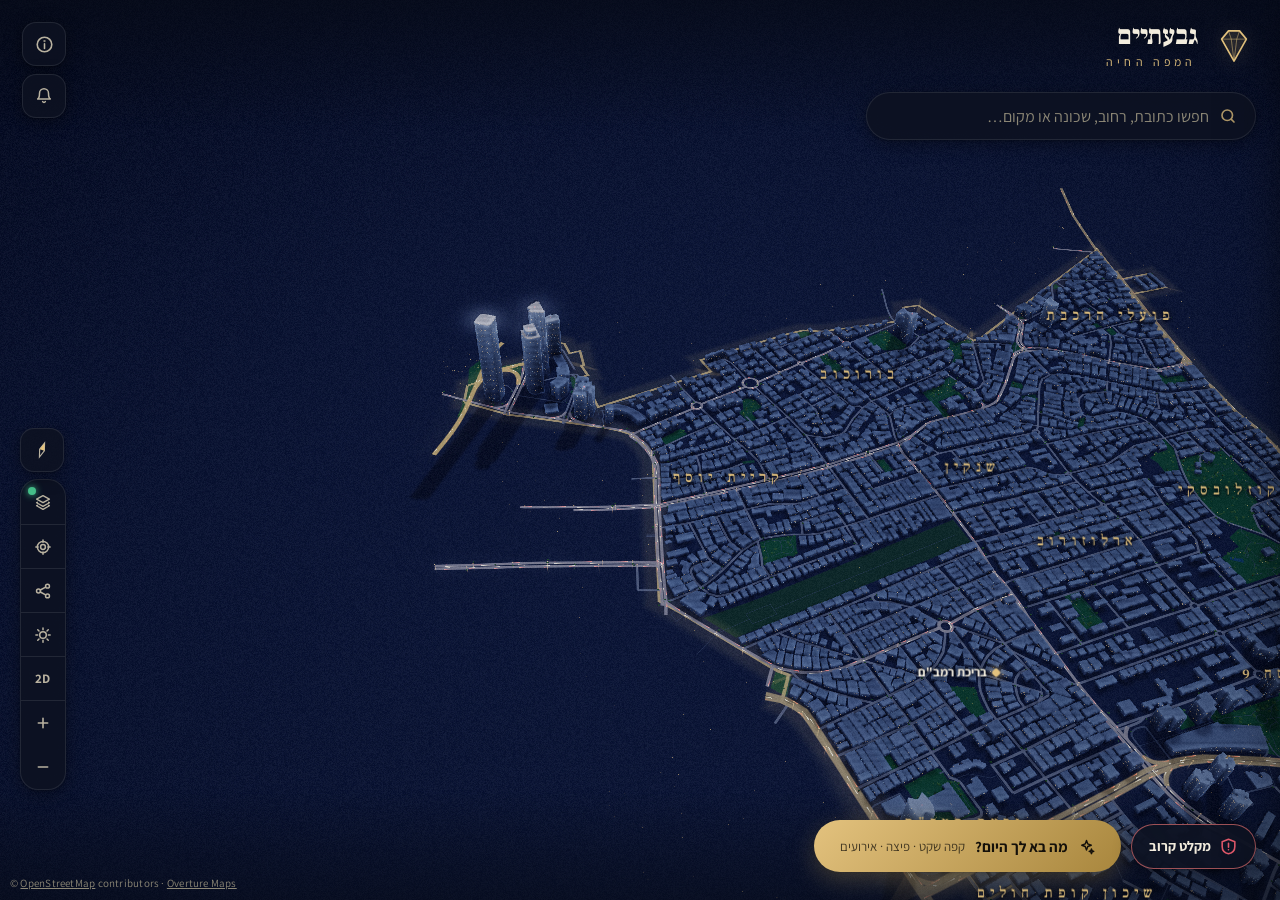
==== commit b0e502d4: "לוגו רמת גן: סמל העירייה בגרסת line-art זהב מותאמת לשפת האפליקציה המגן, הדקל, השמש הזורחת ומגיני-הדו" ====
--- a/cities/givatayim/index.html
+++ b/cities/givatayim/index.html
@@ -752,9 +752,8 @@
 
 <div id="loader" role="status">
   <svg class="ldr-mark" viewBox="0 0 64 64" fill="none" aria-hidden="true">
-    <path d="M14 22 L24 10 H40 L50 22 L32 54 Z" stroke="#e3c27e" stroke-width="2.2" stroke-linejoin="round"/>
-    <path d="M14 22 H50 M24 10 L28 22 L32 54 M40 10 L36 22 L32 54" stroke="#e3c27e" stroke-width="1.1" opacity=".65"/>
-  </svg>
+    <path d="M14 22 L24 10 H40 L50 22 L32 54 Z" stroke="var(--gold)" stroke-width="2.4" stroke-linejoin="round" fill="rgba(227,194,126,.09)"/>
+    <path d="M14 22 H50 M24 10 L28 22 L32 54 M40 10 L36 22 L32 54" stroke="var(--gold)" stroke-width="1.2" opacity=".6"/></svg>
   <div class="ldr-city">גבעתיים</div>
   <div class="ldr-sub">המפה החיה</div>
   <div class="ldr-bar"><i id="ldrFill"></i></div>
@@ -780,8 +779,7 @@
 <div id="brand">
   <svg viewBox="0 0 64 64" fill="none" aria-hidden="true">
     <path d="M14 22 L24 10 H40 L50 22 L32 54 Z" stroke="var(--gold)" stroke-width="2.4" stroke-linejoin="round" fill="rgba(227,194,126,.09)"/>
-    <path d="M14 22 H50 M24 10 L28 22 L32 54 M40 10 L36 22 L32 54" stroke="var(--gold)" stroke-width="1.2" opacity=".6"/>
-  </svg>
+    <path d="M14 22 H50 M24 10 L28 22 L32 54 M40 10 L36 22 L32 54" stroke="var(--gold)" stroke-width="1.2" opacity=".6"/></svg>
   <div><div class="t1">גבעתיים</div><div class="t2">המפה החיה</div></div>
 </div>
 
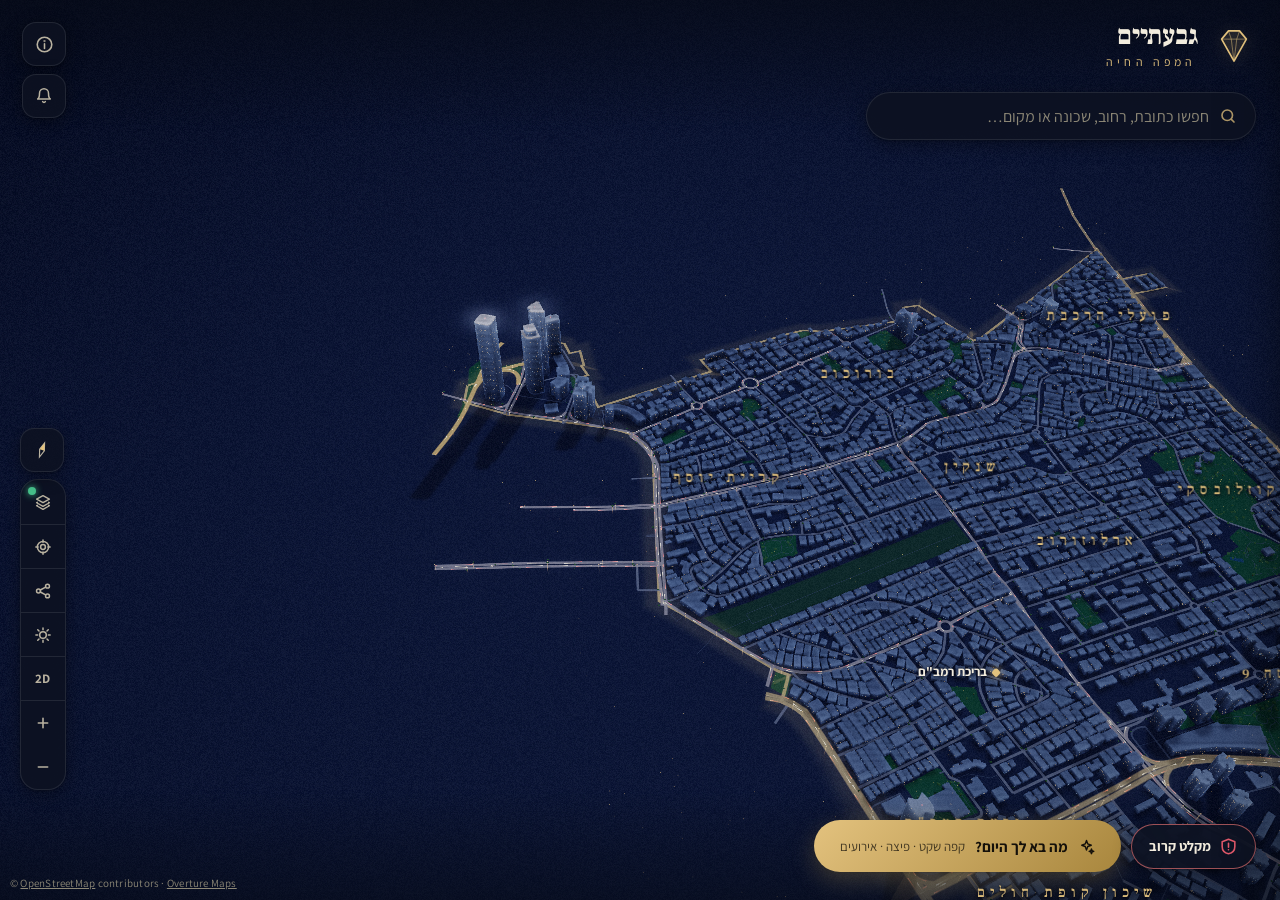
==== commit 9090d613: "הסרת רשימת התפוצה במייל (הכרעת אלעד: לא רלוונטי בשלב הזה) נמחקו: כרטיס ההרשמה (subCard) + ה-CSS, הטי" ====
--- a/cities/givatayim/index.html
+++ b/cities/givatayim/index.html
@@ -546,40 +546,6 @@
 #placeHint.show{transform:translate(-50%,0);opacity:1}
 #placeHint button{font-weight:700;text-decoration:underline;text-underline-offset:3px}
 
-/* ---------- email updates card ---------- */
-#subCard{position:fixed;bottom:96px;left:50%;transform:translate(-50%,24px);opacity:0;pointer-events:none;
-  z-index:26;width:min(400px,calc(100vw - 32px));background:color-mix(in srgb,var(--panel-solid) 92%,transparent);
-  backdrop-filter:var(--blur);-webkit-backdrop-filter:var(--blur);border:1px solid var(--hairline);
-  border-radius:var(--r-lg);box-shadow:var(--elev-3);padding:20px 22px 18px;
-  transition:transform var(--t-slow) var(--ease),opacity .35s}
-#subCard.show{transform:translate(-50%,0);opacity:1;pointer-events:auto}
-#subCard .eyebrow{font-size:11px;font-weight:700;letter-spacing:.2em;color:var(--gold)}
-#subCard h3{font-family:var(--font-display);font-weight:800;font-size:20px;margin-top:5px;line-height:1.3}
-#subCard .sub-line{font-size:13px;color:var(--ink-dim);margin-top:5px;line-height:1.55}
-.sub-form{display:flex;gap:8px;margin-top:13px}
-#subEmail{flex:1;min-width:0;background:var(--field);border:1px solid var(--line);
-  border-radius:var(--r-sm);min-height:46px;padding:10px 13px;outline:none;font-size:14px;direction:ltr;text-align:left;
-  transition:border-color var(--t-med)}
-#subEmail:focus{border-color:var(--gold)}
-#subEmail.bad{border-color:var(--danger)}
-#subGo{flex:none;display:flex;align-items:center;gap:7px;padding:10px 18px;border-radius:11px;
-  background:var(--grad-gold);color:var(--on-gold);font-weight:700;
-  font-size:14px;transition:filter .15s;white-space:nowrap}
-#subGo:hover{filter:brightness(1.08)}
-#subGo:disabled{opacity:.55;cursor:default}
-.sub-foot{display:flex;align-items:center;justify-content:space-between;margin-top:10px}
-#subErr{font-size:13px;color:var(--danger);min-height:1.2em}
-#subLater{font-size:13px;font-weight:600;color:var(--ink-faint);padding:6px 4px}
-#subLater:hover{color:var(--ink)}
-#subCard .sub-done{display:flex;align-items:center;gap:12px;padding:6px 0 2px;font-size:15px;font-weight:600}
-#subCard .sub-done svg{flex:none;color:var(--emerald)}
-@media (max-width:640px){
-  #subCard{bottom:calc(150px + env(safe-area-inset-bottom))} /* clear of the legend + dock */
-  .sub-form{flex-direction:column}
-  #subGo{justify-content:center;min-height:44px}
-  #subEmail{font-size:16px} /* ≥16px, or iOS zooms the page on focus */
-}
-
 /* ---------- businesses on the map ---------- */
 .bz{position:absolute;top:0;left:0;width:23px;height:23px;pointer-events:auto;cursor:pointer;will-change:transform;z-index:3}
 .bz::after{content:'';position:absolute;inset:-10px} /* finger-sized hit area */
@@ -728,7 +694,7 @@
     width:42px;height:4px;border-radius:2px;background:var(--hairline)}
   .ai-form{margin:12px 20px 0}
   .ai-sugg{margin:9px 20px 0}
-  #aiInput,.f-in,#subEmail,#searchInput{font-size:16px} /* ≥16px, or iOS auto-zooms the page on focus */
+  #aiInput,.f-in,#searchInput{font-size:16px} /* ≥16px, or iOS auto-zooms the page on focus */
   #bizChips{padding:2px 20px 9px}
   #bizList{padding:10px 20px 24px}
   .bz-row{min-height:52px}
@@ -1036,24 +1002,11 @@
   <button id="placeCancel">ביטול</button>
 </div>
 
-<aside id="subCard" role="dialog" aria-label="הרשמה לעדכוני אירועים">
-  <div class="eyebrow">עדכוני אירועים</div>
-  <h3>מה קורה בגבעתיים, ישר למייל</h3>
-  <div class="sub-line">עדכון קצר כשנוספים אירועים חדשים בעיר. בלי ספאם, אפשר לבטל בכל רגע.</div>
-  <form class="sub-form" id="subForm" novalidate>
-    <input id="subEmail" type="email" inputmode="email" autocomplete="email" placeholder="you@email.com" aria-label="כתובת מייל"/>
-    <button id="subGo" type="submit">עדכנו אותי</button>
-  </form>
-  <div class="sub-foot">
-    <span id="subErr" role="alert"></span>
-    <button id="subLater" type="button">לא עכשיו</button>
-  </div>
-</aside>
 <div id="toast"></div>
 <div id="attrib">© <a href="https://www.openstreetmap.org/copyright" target="_blank" rel="noopener">OpenStreetMap</a> contributors · <a href="https://overturemaps.org" target="_blank" rel="noopener">Overture Maps</a></div>
 
 <script>
-window.CITY_CFG={"slug":"givatayim","nameHe":"גבעתיים","title":"גבעתיים · המפה החיה","deployUrl":"https://livemap-givatayim.vercel.app","muni":null,"contentRawBase":null,"venueAliases":{},"features":{"subscribe":false,"admin":false}};
+window.CITY_CFG={"slug":"givatayim","nameHe":"גבעתיים","title":"גבעתיים · המפה החיה","deployUrl":"https://livemap-givatayim.vercel.app","muni":null,"contentRawBase":null,"venueAliases":{},"features":{"admin":false}};
 window.CITY={"meta":{"name":"גבעתיים","lat0":32.070152,"lon0":34.8092978,"unit":0.1},"boundary":[[-6120,-4538,919,91,71,-610,597,57,84,-444,124,-455,215,-637,268,-613,236,-444,266,-414,113,-607,-265,-214,514,-596,523,-478,315,-238,553,-360,415,-223,549,-236,756,-270,1202,-316,-131,-956,45,-9,70,-14,1037,-210,905,-142,891,-80,889,-3,871,75,586,91,721,166,1491,431,52,174,189,52,-154,483,135,38,46,158,117,37,-132,441,173,52,301,1044,-90,124,380,246,-222,306,-21,77,25,56,223,180,25,85,42,141,-317,366,-354,346,-187,155,-421,350,-307,212,-227,135,-313,187,-490,228,-74,28,-1749,651,663,1124,460,666,61,128,484,1592,740,2438,318,768,207,498,71,253,174,1029,15,233,-28,945,67,577,147,819,95,526,344,1921,334,1372,94,-28,1137,-60,47,780,-1077,51,107,420,317,1240,-4286,-1872,-235,-102,-112,-49,-1524,-666,-318,-47,-40,138,-550,1900,-478,70,-179,-427,-478,-98,-2182,306,-497,236,-519,0,-64,-5,-2758,-237,56,-465,11,-101,-3429,-333,-18,1343,166,17,-42,441,70,5,95,656,-308,0,-12,475,-489,326,-51,-55,-133,-193,-95,-171,-99,-155,-114,-95,-69,-40,-56,-20,-152,-28,-117,-12,-97,-7,-232,-8,-215,-7,-265,-50,-381,-165,-141,-134,-346,-52,-244,-648,825,-737,143,-143,412,-234,1882,-1150,331,-251,250,-245,179,-628,5,-426,-1443,-4239,306,-432,1251,-1944,129,-186,170,-168,-419,-528,177,-210,102,-226,83,-486,287,-3424]],"bld":[[96,0,-3588,-7402,44,-103,321,136,-44,102],[112,0,-807,-7437,93,106,-194,167,-92,-105],[108,0,-1055,-7518,132,131,-107,105,-131,-130],[530,0,-2910,-7394,40,-210,227,43,-40,210],[140,0,-2962,-7186,185,-986,250,46,-185,986],[115,0,-3056,-8332,13,-89,97,13,-13,90],[109,0,-3008,-8528,13,-89,97,13,-13,90],[81,0,-3231,-8693,-91,-71,125,-158,91,71],[112,0,-3328,-7594,13,-90,97,14,-13,89],[82,0,-3203,-7530,12,-89,97,13,-12,89],[87,0,-3286,-7804,12,-89,97,13,-12,89],[96,0,-3156,-7739,13,-90,97,14,-12,89],[99,0,-3248,-7996,13,-90,97,14,-13,89],[85,0,-3131,-7920,13,-89,97,13,-13,89],[90,0,-3211,-8217,12,-90,97,14,-12,89],[99,0,-3094,-8124,12,-89,97,13,-12,89],[94,0,-3192,-8404,12,-89,98,13,-13,89],[92,0,-3142,-8610,12,-89,97,13,-12,90],[530,0,-2827,-7834,40,-210,227,43,-40,210],[530,0,-2647,-8654,78,-119,60,39,17,-26,93,60,-15,23,63,41,-78,120,-55,-35,-25,39,-95,-61,25,-37],[81,0,-1348,-7969,128,-184,202,139,-128,184],[112,0,-1609,-8859,31,-252,-218,-27,-24,198,79,10,-7,54],[98,0,-1906,-8943,-89,-230,-215,82,89,231],[83,0,-1384,-7935,186,171,-155,166,-186,-170],[94,0,-1577,-8843,143,-215,183,120,-143,215],[110,0,-1330,-8668,202,-121,111,182,-203,121],[106,0,-1203,-8200,5,-212,253,6,-6,212],[75,0,-1319,-9611,112,47,-142,330,-112,-47],[80,0,-1269,-10116,131,34,-43,166,-132,-33],[89,0,-473,-9966,57,41,-98,132,-57,-41],[110,0,-425,-9570,108,105,-125,128,-108,-105],[81,0,-1190,-9128,91,-97,291,271,-90,96],[76,0,-164,-9257,86,125,-170,115,-86,-125],[78,0,-735,-9951,102,-165,153,93,-102,165],[89,0,-800,-8951,214,-140,146,220,-99,65,-47,-71,-115,75],[100,0,-273,-10645,81,-221,107,38,-81,222],[103,0,-373,-10419,80,-195,100,40,-80,195],[93,0,-1083,-10070,146,54,-89,237,-145,-53],[89,0,-106,-9274,71,-46,26,40,59,-39,33,51,-130,84],[114,0,-875,-9410,263,272,-114,108,-263,-272],[110,0,-1624,-10406,139,-76,98,176,-139,76],[104,0,-583,-8489,113,-69,44,70,-113,70],[80,0,-899,-10067,101,-169,136,80,-100,169],[90,0,-477,-10937,84,24,14,-49,123,35,-53,181,-71,-20,-21,73,-135,-39],[91,0,14,-8915,77,144,-164,86,-77,-143],[83,0,-285,-9413,89,111,-128,101,-89,-111],[102,0,-216,-9418,150,-128,102,119,-150,128],[83,0,-531,-9667,80,59,-121,159,-80,-59],[105,0,-471,-10159,84,-218,99,37,-84,218],[104,0,-423,-10660,-132,-47,-60,165,75,27,-25,70,117,42,65,-178,-61,-21],[80,0,-1457,-10508,139,-76,97,173,-139,77],[100,0,-139,-9863,75,-237,121,38,-75,237],[89,0,-1691,-10142,166,-11,11,177,-165,11],[108,0,-1213,-10317,192,-115,75,124,-192,114],[75,0,-457,-9691,127,-144,121,104,-127,144],[82,0,-728,-10644,4,91,-31,1,5,105,-160,7,-3,-65,-51,2,-8,-170,73,-4,-3,-70,134,-6,5,111],[109,0,-912,-9974,123,56,-82,180,-123,-56],[104,0,-625,-8801,50,84,-91,52,62,106,-98,57,-112,-190],[90,0,-1089,-9575,105,59,-204,362,-105,-59],[92,0,-1827,-10239,46,63,17,50,13,71,3,90,-349,22,-41,-95],[78,0,-360,-8721,98,200,-108,52,-98,-199],[101,0,-1467,-10146,146,23,-30,182,-146,-24],[99,0,-1936,-9393,-39,-248,-227,35,16,97,-138,21,39,251,246,-38,-16,-100],[87,0,-309,-10024,95,-234,112,45,-95,234],[77,0,-536,-10425,0,177,-70,-1,0,31,-60,0,0,-75,-81,-1,0,-212,133,0,-1,81],[79,0,-1295,-10601,156,-74,99,205,-157,74],[100,0,-500,-9784,106,-144,42,30,-106,144],[87,0,-171,-10888,57,-144,99,38,-57,144],[109,0,-1471,-9492,53,-174,-215,-63,-52,173],[91,0,-1098,-10149,157,-133,81,55,-109,171],[100,0,-757,-9858,135,83,-98,157,-135,-83],[87,0,99,-8730,60,116,-165,84,-60,-116],[104,0,-260,-9489,-73,-74,133,-129,73,74],[78,0,-1826,-10295,173,-99,93,158,-173,100],[88,0,-1714,-9357,-28,-373,-146,10,28,373],[91,0,-77,-9089,79,127,-168,104,-80,-127],[111,0,-897,-7731,106,-83,127,160,-106,83],[77,0,-540,-7674,164,-165,82,80,-164,166],[109,0,-431,-8086,125,-95,96,123,-125,96],[103,0,-90,-7989,109,-98,163,178,-108,98],[94,0,-189,-8024,129,154,-128,106,-129,-155],[85,0,-910,-7429,-98,-134,105,-76,98,133],[114,0,-33,-7849,157,148,-91,95,-156,-148],[112,0,-747,-7841,118,-95,104,127,-118,95],[86,0,-508,-7821,-104,-109,140,-130,103,110],[83,0,-271,-8206,116,-82,137,193,-116,82],[93,0,-736,-7494,132,-113,73,84,-132,113],[97,0,-2730,-8969,16,-13,28,35,347,-277,-117,-144,-89,72,52,65,-178,142,-102,-126,219,-175,14,18,43,-34,-10,-12,-71,-88,-356,285],[1020,0,-5856,-3283,93,-69,52,-15,39,23,90,65,41,-132,14,-152,-54,-150,-74,61,-60,31,-78,-30,-53,-100,-49,161,-16,167],[102,0,-5049,-4867,20,-156,444,57,-21,156],[113,0,-4838,-4574,20,-165,178,21,-20,164,-91,-10],[89,0,-5079,-4601,19,-164,178,21,-19,164],[88,0,-4679,-2338,28,-227,70,9,26,3,-28,227],[84,0,-4834,-2355,27,-214,121,16,-27,214],[107,0,-5402,-2394,9,-219,101,4,-9,219],[108,0,-5576,-2417,19,-213,114,11,-19,213],[94,0,-4967,-2359,22,-185,89,10,-22,186],[75,0,-5275,-2394,15,-217,104,8,-16,216],[88,0,-5134,-2379,21,-216,124,11,-21,217],[77,0,-5730,-2445,23,-203,122,14,-24,203],[120,0,-6170,-2488,25,-243,104,10,-25,244],[91,0,-5872,-2451,27,-223,114,13,-27,223],[92,0,-6020,-2463,28,-211,96,12,-28,211],[98,0,-4084,-4960,494,56,-21,177,-493,-55],[113,0,-4006,-4647,143,11,-13,164,-142,-11],[82,0,-3675,-6651,48,-112,383,163,-49,112],[98,0,-4228,-5006,-15,230,-114,-8,4,-53,-111,-8,12,-175],[112,0,-4198,-5853,390,313,-75,92,-390,-313],[96,0,-4256,-5426,-146,-27,-26,137,146,27],[86,0,-4049,-5276,-27,208,-178,-23,26,-208],[110,0,-3134,-5249,-380,-21,-7,135,380,20],[99,0,-4303,-4694,186,20,-19,181,-186,-20],[84,0,-4368,-4697,-24,197,-159,-18,9,-71,-40,-5,15,-126],[85,0,-3613,-7032,48,-96,336,164,-48,96],[95,0,-3760,-4628,162,12,-13,178,-162,-12],[100,0,-3310,-6092,50,-108,-396,-179,-50,108],[105,0,-3780,-5732,67,-95,422,289,-66,95],[107,0,-4288,-5255,-12,156,-156,-12,12,-157],[80,0,-5179,-3296,347,-121,16,-184,307,28,-60,662,-131,-12,9,-97,-402,-36],[158,0,-5466,-4290,435,32,61,41,86,105,43,31,51,16,256,19,-34,266,-359,-30,-71,-33,-58,-38,-58,-82,-45,-23,-333,-24],[88,0,-3317,-3923,254,23,15,-163,-253,-23],[76,0,-3167,-3609,132,12,19,-204,-132,-12],[101,0,-3352,-3625,130,14,22,-203,-131,-14],[82,0,-3412,-3237,134,0,15,-165,-138,-8],[82,0,-3222,-3220,122,12,17,-178,-122,-12],[92,0,-3249,-2930,106,3,3,-130,-101,-3],[104,0,-3441,-2945,145,4,7,-162,-134,-11],[126,0,-3742,-3875,196,8,6,-147,-196,-8],[78,0,-3806,-3909,-121,-4,0,-116,129,0],[139,0,-4186,-3583,138,4,13,-197,-170,-11,-7,126,35,2],[114,0,-4147,-3903,88,94,108,-80,-81,-111],[101,0,-3897,-3347,225,10,12,-239,-226,-11],[87,0,-4280,-3096,163,10,-4,80,133,7,20,-328,-297,-17],[80,0,-4376,-2679,90,0,-1,41,112,-3,0,-38,94,-5,0,64,146,0,26,-110,68,63,112,-63,-9,-43,56,-47,4,-46,-86,-26,-107,94,-488,0],[104,0,-3464,-2537,148,0,9,-241,-141,0],[97,0,-3258,-2543,129,6,22,-232,-139,-6],[233,0,-3258,-2171,266,27,30,-273,-270,-18],[91,0,-3400,-2214,93,9,21,-220,-92,-9,-22,174],[109,0,-3559,-2199,138,7,12,-260,-138,-7],[78,0,-3996,-2260,111,3,18,-204,-110,-9],[80,0,-4155,-2269,122,10,20,-239,-123,-10],[109,0,-4698,-911,-230,-24,13,-120,230,24],[112,0,-4899,-1645,20,-265,-267,-20,-7,239],[98,0,-3560,-1849,268,36,18,-137,-268,-35],[109,0,-4380,-855,42,-314,-192,-25,-42,314],[93,0,-4658,-1069,12,-116,-240,-25,-13,115],[104,0,-5751,-1709,116,6,35,-609,-116,-7],[83,0,-3777,-774,35,-266,-112,-14,-35,265],[84,0,-3354,-1456,-230,-12,-5,114,229,11],[114,0,-6157,-1727,221,10,21,-460,-221,-10],[137,0,-6043,-697,-233,-37,18,-206,228,28],[140,0,-4759,-119,2,-108,-236,-6,-3,108],[116,0,-6252,-190,-164,-119,75,-143,189,85],[108,0,-4638,-1215,14,-130,-251,-27,-14,131],[102,0,-5284,-1969,132,7,17,-298,-131,-7],[94,0,-3637,-802,61,87,9,14,260,-177,-69,-102],[110,0,-4514,-1270,163,12,17,-220,-164,-12],[75,0,-5074,-938,108,11,29,-274,-108,-11],[105,0,-4002,-1528,16,-263,-114,-7,-16,263],[107,0,-5123,-1975,117,6,15,-252,-118,-7],[132,0,-6330,-480,43,-229,242,44,-43,230],[98,0,-5080,-1270,29,-272,-115,-12,-29,272],[75,0,-3856,-1093,116,15,37,-289,-62,-8,-54,-6],[94,0,-3473,-683,74,70,180,-188,-74,-70],[79,0,-5621,-1677,139,8,36,-627,-139,-8],[93,0,-4010,-1137,114,15,39,-278,-115,-16],[106,0,-4256,-1890,132,9,18,-266,-132,-9],[87,0,-3679,-228,200,15,7,-99,-200,-15],[82,0,-5196,-1560,-102,-11,-31,286,102,11],[110,0,-5966,-1075,107,11,58,-546,-107,-11],[115,0,-4095,-1862,119,8,18,-257,-118,-9],[89,0,-5724,-982,65,-615,-122,-13,-65,615],[80,0,-5416,-965,31,-297,-117,-13,-32,297],[105,0,-4150,-1591,18,-234,-108,-8,-18,234],[82,0,-4800,-2084,229,16,8,-112,-229,-16],[92,0,-4587,-1903,11,-138,-231,-18,-11,138],[78,0,-3414,-250,45,-240,191,139,-122,190],[114,0,-4075,-456,-121,-119,-93,94,121,118],[113,0,-3206,-2056,-10,151,231,15,10,-150],[86,0,-4027,-120,-113,-147,124,-94,112,147],[108,0,-3925,-794,38,-283,-119,-16,-38,283],[140,0,-6152,-2215,239,14,8,-135,-239,-14],[87,0,-3556,-1629,-9,111,212,17,10,-111],[112,0,-4747,-245,7,-142,-242,-12,-6,143],[103,0,-4613,-1392,12,-117,-267,-28,-12,117],[81,0,-4065,-831,35,-264,-127,-16,-34,264],[97,0,-5895,-1721,121,7,34,-604,-120,-6],[87,0,-5373,-954,109,12,32,-293,-110,-11],[82,0,-3702,-1472,25,-250,-108,-11,-25,250],[94,0,-5933,-207,135,-152,-135,-118,-134,153],[107,0,-3595,-1324,-6,82,224,16,6,-82],[108,0,-5454,-1673,126,7,18,-321,-126,-8],[108,0,-5640,-466,-134,-167,-136,107,134,167],[93,0,-4295,-1464,-22,145,146,22,23,-145],[75,0,-5225,-954,108,12,28,-261,-108,-12],[113,0,-3852,-1492,27,-267,-110,-10,-27,266],[89,0,-4934,-1253,29,-271,-122,-13,-29,271],[106,0,-5308,-1667,114,7,16,-279,-114,-6],[102,0,-6206,-1495,222,16,7,-98,-222,-15],[80,0,-3342,-592,76,52,138,-197,-77,-52],[87,0,-4154,-1163,107,14,36,-277,-107,-14],[87,0,-5805,-680,20,-208,181,20,-11,80],[105,0,-3931,-1880,111,8,18,-238,-111,-8],[82,0,-5492,-1315,127,14,29,-279,-127,-13],[78,0,-5491,-167,-89,-202,146,-104,91,229],[113,0,-4983,-1949,130,7,16,-294,-129,-7],[102,0,-4309,-1565,16,-296,-154,-9,-16,297],[94,0,-4404,-215,89,-84,-95,-99,-89,84],[112,0,-5562,-966,68,-633,-137,-15,-67,633],[104,0,-4611,-1612,6,-112,-245,-14,-7,112],[84,0,-4433,-1904,135,9,17,-256,-136,-9],[85,0,-5635,-493,-116,-177,137,-88,116,176],[77,0,-4281,-294,76,-69,-109,-118,-76,69],[103,0,-6003,-633,13,-268,153,7,-13,268],[102,0,-4851,-1766,248,10,5,-115,-248,-10],[105,0,-3791,-1837,108,11,26,-248,-107,-11],[114,0,-4228,-849,39,-295,-130,-17,-39,295],[113,0,-3666,-369,10,-219,202,85,12,3,-7,140],[107,0,-3622,-897,30,-308,196,11,10,167,-141,124],[102,0,-3877,-206,-109,-194,142,-134,42,19,-25,321],[104,0,-5312,-256,-92,-244,177,-105,91,259,-58,64],[86,0,-4049,-473,-133,-143,7,-106,253,49,-1,87],[98,0,-5471,-606,-100,-168,5,-99,286,30,14,70],[104,0,-4377,-559,-95,-73,10,-121,237,37,5,130],[105,0,-5107,-363,-89,-270,162,-73,41,259,-49,74],[82,0,-4616,-301,40,-476,83,18,-4,138,134,121,-166,192],[87,0,-4980,-566,-13,-125,106,-77,181,8,-29,364,-237,-28],[110,0,-3122,-4698,17,-183,-252,-22,-16,183],[102,0,-3363,-4442,197,17,16,-178,-197,-17],[106,0,-3891,-6719,-2,-135,45,-1,1,33,81,-1,1,129,-73,1,1,46,-37,1,0,-73],[91,0,-5995,-2862,14,-180,162,-129,261,20,-25,321],[111,0,-6220,-1340,12,-106,215,23,-12,106],[78,0,-6237,-1189,13,-116,211,23,-14,117],[98,0,-6197,-1037,4,-76,146,8,-4,76],[177,0,-124,-3911,394,-75,464,-128,392,-152,517,-236,228,459,-304,134,-92,41,-214,90,-114,48,1,52,-408,5,-446,23,-411,-14,-5,-115],[82,0,-2906,-1083,119,-72,160,263,-119,72],[459,0,184,-3474,2,82,-199,3,5,266,290,-5,-2,-107,157,-3,-4,-241],[115,0,-1321,-5321,-2,188,384,4,1,-147,-51,0,0,24,-237,-2,1,-66],[102,0,-1403,-5373,3,-96,240,7,-3,96],[112,0,-1554,-4654,439,27,-7,107,-439,-28],[140,0,-2786,-5200,202,17,-24,286,-202,-17],[112,0,-786,-5210,96,26,-153,554,-96,-26],[93,0,-898,-6003,111,66,21,113,126,95,-119,171,-190,-113,-52,81,-138,-100,60,-78,16,-111,87,-82],[77,0,-363,-5933,124,93,-392,511,-123,-93],[81,0,-813,-4503,-100,311,-179,-56,99,-312],[88,0,-2353,-5171,34,-194,112,20,-34,193],[82,0,-1208,-6846,123,-135,118,107,-123,134],[97,0,-2376,-5061,-60,174,102,34,60,-174],[96,0,-1837,-6276,120,-185,97,62,-121,185],[94,0,-1354,-6904,-146,169,76,64,146,-169],[104,0,-1050,-6710,105,-132,137,107,-105,132],[76,0,-1572,-6685,-110,182,91,54,110,-181],[90,0,-1260,-7138,87,75,-117,133,-83,-78],[108,0,-1905,-6177,-96,159,94,57,96,-159],[111,0,-2059,-5930,-123,207,101,59,122,-207],[97,0,-2741,-2873,124,0,36,-454,-120,-14],[92,0,-2574,-2862,160,4,36,-451,-152,-3],[101,0,-2679,-3542,159,13,16,-195,-159,-13],[94,0,-2769,-2446,150,0,13,-260,-137,-13],[83,0,-2812,-2144,44,2,29,2,30,-243,-81,-4],[91,0,-2696,-2132,117,3,18,-241,-114,-9],[86,0,-2524,-2147,95,3,9,-153,-95,-9],[111,0,-2567,-2452,138,9,13,-241,-139,-9],[110,0,-2401,-2415,150,0,10,-254,-136,-15],[115,0,-2373,-2855,129,12,27,-177,-135,-15],[75,0,-2340,-3169,166,12,16,-146,-166,-12],[101,0,-2158,-2818,142,1,0,-183,-142,0],[83,0,-2131,-3123,146,7,10,-186,-146,-7],[77,0,-1993,-2797,188,0,3,-177,-172,-6],[108,0,43,-6784,-113,-43,-105,270,113,43],[99,0,155,-7088,-106,-35,-83,249,105,35],[113,0,-230,-7020,91,70,-40,78,0,63,-86,115,-511,-427,80,-115,259,206,116,-10,-10,90,31,33],[35,0,-493,-636,3,133,305,-6,-3,-133],[143,0,-197,-879,1,-125,-313,-3,-1,126],[113,0,-406,-2609,289,-12,-10,-267,-290,11],[264,0,-74,-6033,-18,-72,37,-9,-32,-126,-35,9,-19,-77,-75,18,6,27,-52,13,8,35,-73,19,39,154,76,-19,10,37,49,-12,5,22],[76,0,-2040,-3501,161,11,17,-256,-161,-11],[92,0,-1559,-2773,151,10,18,-271,-151,-10],[89,0,-1977,-2397,134,9,18,-274,-134,-9],[82,0,-1265,-800,-87,-76,84,-103,148,137],[111,0,-2743,-1493,250,-86,-45,-132,-251,86],[92,0,-1831,-1246,-56,182,183,55,56,-181],[76,0,-1109,-3572,-5,176,283,7,2,-90,2,-86],[79,0,-2214,-2087,114,8,17,-258,-114,-7],[113,0,-1805,-2357,172,12,21,-314,-172,-11],[93,0,-2457,-1001,67,70,172,-162,-67,-70],[114,0,-2055,-2089,117,7,17,-256,-117,-7],[78,0,-1112,-881,72,-82,-131,-114,-72,83],[103,0,-853,-2425,-168,-11,-10,153,167,11],[79,0,-1255,-541,3,-234,144,2,-3,234],[88,0,-2010,-686,109,46,109,-258,-110,-46],[85,0,-2521,-1965,2,93,237,-4,-1,-92],[85,0,-2175,-788,80,56,140,-199,-80,-56],[76,0,-2071,-272,-137,-123,83,-91,137,123],[76,0,-898,-1962,7,-112,-208,-13,-8,112],[81,0,-1570,-305,238,16,12,-175,-238,-15],[79,0,-2637,-1264,74,99,195,-146,-74,-99],[95,0,-891,-3008,-279,-18,-7,117,278,18],[83,0,-2513,-1805,26,141,226,-41,-26,-141],[75,0,-1378,-2733,154,10,18,-276,-154,-10],[111,0,-888,-2091,10,-147,-153,-10,-10,146],[79,0,59,-1231,-3,-167,-177,4,3,166],[111,0,-1485,-3415,128,8,18,-268,-129,-8],[79,0,-1757,-2788,148,10,18,-272,-148,-10],[75,0,-188,-1242,-2,-129,-148,3,3,128],[92,0,-1314,-3401,137,9,18,-269,-137,-9],[77,0,-2376,-2117,138,9,15,-238,-137,-9],[108,0,-2205,-3496,124,8,15,-235,-123,-8],[82,0,-2769,-1698,205,-46,-24,-105,-205,47],[87,0,-471,-2015,426,-7,-3,-161,-425,8],[84,0,-2193,-141,-129,-111,103,-116,128,112],[87,0,-2175,-2414,156,10,19,-281,-156,-10],[75,0,-2795,-1876,209,-3,-2,-117,-210,3],[80,0,-1925,-2055,320,21,19,-282,-321,-21],[78,0,-850,-1033,-4,-136,-94,3,4,136],[81,0,-1148,-1128,96,75,96,-121,-96,-75],[105,0,-847,-2854,-336,-22,-11,165,336,22],[92,0,-1801,-677,88,24,56,-206,-88,-24],[95,0,-1155,-3236,-12,172,285,19,11,-172],[114,0,-2223,-1187,67,72,177,-163,-67,-72],[108,0,-1870,-254,149,-184,30,37,-33,270],[84,0,-833,-2628,-331,-21,-11,161,331,22],[104,0,-2240,-1675,-206,93,101,221,206,-93],[114,0,-2334,-881,75,70,159,-169,-75,-70],[93,0,-1000,-1741,12,-176,-221,-15,-12,177],[91,0,-2798,-736,75,115,147,-94,-75,-116],[87,0,-2445,-3498,160,11,15,-236,-159,-11],[92,0,-1962,-390,74,-99,-143,-107,-75,99],[80,0,-2680,-1343,260,-111,-44,-102,-260,111],[86,0,-405,-1220,-2,-140,-140,3,3,140],[233,0,-1123,-3672,257,17,16,-242,-257,-17],[233,0,-1721,-3726,225,15,16,-240,-225,-15],[98,0,-2592,-383,-123,-189,124,-96,47,23,2,242],[84,0,-1521,-580,-16,-92,156,-157,127,102,-11,163],[104,0,-2399,-297,6,-193,104,-7,60,59,-93,136],[98,0,-2392,-531,-11,-176,34,-46,106,78,-82,137],[106,0,-947,-1204,-82,-94,96,-205,90,16,2,281],[113,0,-860,-1012,9,458,-231,5,-5,-283,64,-1,-1,-176],[113,0,-1597,-2344,228,13,4,-64,-77,-5,14,-233,-152,-9],[86,0,-1527,-1048,8,-199,131,-4,58,4,0,24,-132,182],[89,0,-1334,-2316,7,-112,-77,-5,15,-232,153,10,-13,198,160,10,-10,146],[113,0,-1590,-2017,44,-290,369,50,-302,268],[81,0,-2045,-4323,154,14,15,-165,-154,-13],[79,0,-1448,-5870,-105,-58,-129,227,105,58],[80,0,-1527,-6053,146,-184,-118,-93,-146,185],[106,0,-1612,-1327,6,-185,-190,-7,-6,186],[93,0,-1699,-5813,-113,-47,-85,205,113,47],[78,0,-2572,-4370,207,18,15,-169,-207,-18],[99,0,-2083,-4625,15,-173,-155,-14,-15,173],[102,0,-1376,-6137,-125,157,100,78,124,-157],[88,0,-1825,-4866,55,-211,-125,-32,-55,210],[79,0,-1486,-1521,17,-173,182,18,-17,172],[102,0,-1956,-5101,62,-223,-137,-37,-62,223],[104,0,-968,-6509,-219,-172,-140,177,219,172],[96,0,-1749,-5108,78,-265,-145,-42,-78,264],[114,0,-1857,-4606,15,-177,-149,-13,-15,177],[94,0,-1671,-5409,83,-197,-125,-52,-83,196],[78,0,-1836,-1721,120,-112,-108,-114,-102,97,-17,16],[92,0,-1802,-5571,-122,-41,-71,210,122,40],[113,0,-2833,-4386,194,17,16,-184,-193,-17],[113,0,-2324,-4641,14,-164,-183,-16,-14,164],[90,0,-2021,-1613,144,-91,-60,-94,-144,91],[100,0,-1785,-5939,100,78,127,-160,-101,-78],[77,0,-1986,-3998,-377,-33,-20,225,377,32],[84,0,-2020,-4860,48,-206,-140,-32,-48,206],[98,0,-2655,-4682,14,-153,-166,-14,-14,152],[109,0,-2037,-1806,111,-44,13,-98,-179,5,-5,81,56,14],[112,0,-2318,-4348,198,17,15,-171,-198,-18],[115,0,-1129,-6310,-86,-67,-147,186,86,67],[50,0,-1932,-3945,-7,86,137,12,8,-86],[103,0,-1450,-1742,7,-118,-37,-83,267,-228,34,23,-73,410],[99,0,-1423,-1277,-86,-7,4,-200,141,13,-20,77],[88,0,-1367,-1322,88,1,81,-150,-31,-14,-109,0],[102,0,-1158,-1507,-115,-4,28,-202,194,11],[80,0,-1844,-3488,72,4,4,-64,46,3,50,2,-3,61,118,6,3,-60,6,-112,-287,-15],[636,0,234,-5213,-56,52,15,17,-69,64,-15,-15,-45,42,-61,-65,38,-36,-32,-33,-33,-2,-3,64,-82,-5,10,-162,26,1,70,-64,1,-25,163,8,-4,81,-64,-3,-2,27,33,35,48,-46],[636,0,-164,-4791,4,77,23,-1,5,94,-22,1,3,61,-89,5,-3,-52,-47,3,-22,23,47,44,-57,59,-118,-113,18,-18,-5,-95,-18,-17,112,-118,60,55,-44,47,20,19,47,-3,-3,-66],[264,0,-383,-6427,-73,18,-9,-37,-127,32,8,34,-77,19,19,75,26,-6,13,52,36,-9,18,73,155,-38,-18,-76,37,-9,-12,-49,22,-6],[98,0,-1188,-4696,-5,-218,81,-2,-1,-37,-54,1,-3,-144,101,-3,1,62,64,-1,1,75,-69,2,7,262],[202,0,-1512,-3258,285,29,-23,151,-290,-15],[202,0,-1899,-3142,295,33,18,-161,-302,-17],[102,0,-1547,-1908,5,7,3,8,-1,9,-3,9,-6,7,-7,4,-9,2,-10,-1,-8,-4,-7,-6,-4,-9,-1,-9,3,-9,5,-8,7,-5,8,-3,9,0,9,2],[129,0,-360,-1806,2,275,-169,1,0,-83,-26,0,-1,-171,93,-1,0,-21],[122,0,-309,-1806,2,276,168,-2,0,-83,25,0,-1,-171,-94,0,0,-21],[117,0,-26,-298,-4,-206,284,-5,4,206],[83,0,-3100,-904,165,-91,118,210,-165,92],[171,0,-2794,-6564,-38,66,234,132,57,-100,184,104,-81,141,-155,30,-410,-238,-33,-139,58,-100],[81,0,-2743,-5334,-364,-13,-5,131,365,12],[84,0,-3378,-5859,60,-99,418,251,-60,99],[100,0,-3075,-6063,54,-96,442,248,-54,96],[100,0,-3017,-3898,233,28,19,-154,-233,-28],[92,0,-2990,-3590,132,13,22,-215,-132,-13],[75,0,-3058,-3177,159,14,18,-198,-159,-15],[93,0,-3084,-2475,143,5,8,-244,-142,-5],[124,0,-471,-73,214,-9,3,72,100,-5,-9,-205,-314,14],[89,0,-6419,125,227,-257,99,86,-227,258],[81,0,-1598,50,236,16,22,-328,-236,-16],[111,0,-2404,133,-75,-42,42,-202,165,59],[106,0,-800,-401,-171,-12,-24,354,171,12],[77,0,-3136,197,173,24,119,-195,-124,-156],[128,0,-2986,-363,182,136,160,-211,-181,-136],[105,0,-1946,101,-135,-121,91,-101,136,121],[100,0,-6007,182,278,-95,-95,-216,-234,240],[109,0,-1743,-102,-153,-130,-75,87,217,164],[112,0,-6073,-67,118,-134,-111,-97,-118,134],[101,0,-5137,32,-19,-336,112,-6,19,336],[144,0,-2751,-103,131,-129,-70,-69,-131,128],[75,0,-1300,-16,112,7,24,-364,-112,-7],[84,0,-3218,-516,211,121,120,-206,-211,-121],[113,0,-5497,65,-47,-179,171,-55,38,220],[112,0,-1158,-2,105,7,24,-360,-105,-7],[82,0,-3723,111,252,16,18,-264,-253,-17],[93,0,-5294,41,-43,-236,134,-28,29,264],[115,0,-3888,63,-104,-150,73,-84,89,2,-14,223],[84,0,-2717,-46,75,120,89,-26,3,-235,-32,-39],[127,0,-6511,-54,-55,-79,101,-128,181,123,-118,166],[99,0,-3274,-104,133,-213,136,122,-80,104,-127,9],[85,0,-4618,-93,16,-175,126,7,7,67,-106,123],[98,0,-5700,99,-98,-266,195,-175,73,173,-58,34,48,204],[92,0,-4373,96,-60,-2,-50,-70,92,-91,66,-46,65,63,36,50,-13,55,-45,43],[97,0,-2887,-4692,15,-169,-186,-17,-15,170],[104,0,-3083,-4405,197,18,15,-172,-197,-17],[94,0,-5005,-100,-1,104,238,3,1,-104],[94,0,-3427,133,116,8,13,-202,-116,-7],[106,0,-3286,191,120,7,15,-216,-121,-8],[97,0,-4186,67,167,-129,103,139,-4,25,-266,-15],[76,0,-810,-32,-214,-14,-19,294,214,14],[73,0,3539,-7484,199,12,-16,266,395,23,-8,148,-471,-28,-3,58,-357,-21,3,-36,-93,-6,8,-124,325,19],[104,0,3372,-7380,13,-266,-200,-10,-13,266],[108,0,1844,-7526,136,55,79,-196,185,74,-95,234,-141,-57,-91,225,-180,-71],[99,0,2704,-8314,45,-194,234,54,29,-121,261,60,-45,192,-237,-55,-29,123],[79,0,193,-7143,-99,-8,20,-242,99,8],[105,0,3138,-10511,133,-3,-1,-47,123,-2,2,98,83,-1,1,93,-72,2,2,100,-218,4,-3,-152,-49,0],[78,0,335,-7391,195,50,-29,115,-31,-7,-165,-42],[106,0,3059,-12526,481,-53,25,222,-481,54],[110,0,2557,-9967,209,22,-14,125,221,24,-12,116,195,20,-29,264,-217,-23,14,-128,-210,-22,14,-129,-198,-21],[85,0,2065,-8045,96,38,89,-219,101,40,87,-216,204,81,-108,267,-107,-43,-87,216,-117,-46,-86,213,-177,-71],[103,0,2530,-9438,-15,277,-95,5,-64,50,-127,-173,54,-61,-23,-35,122,-80,53,20],[81,0,2723,-8930,59,-243,192,46,24,-98,203,48,-55,227,-193,-46,-28,114],[104,0,2513,-9917,-51,371,-166,-23,51,-371],[85,0,2669,-9015,-61,243,-209,-51,-27,108,-200,-49,59,-237,193,47,29,-114],[101,0,248,-10121,75,-202,121,44,-75,202],[105,0,681,-8059,116,42,-63,170,-115,-42],[86,0,623,-10897,-3,153,-55,7,-31,106,-71,-12,-25,32,-28,-8,78,-253,76,0,-2,-20],[112,0,152,-9879,78,-215,116,42,-78,215],[110,0,413,-9385,99,34,-63,184,-100,-34],[105,0,266,-8555,153,-105,68,99,-153,104],[89,0,376,-10394,84,-242,123,42,-84,242],[93,0,294,-8432,90,127,-153,107,-90,-127],[91,0,51,-10830,111,-279,119,31,41,-71,100,48,-148,435,-104,-38,15,-45],[115,0,134,-9847,113,34,-69,224,-113,-34],[75,0,215,-8798,116,-58,76,150,-179,89,-42,-84,63,-31],[109,0,409,-9649,-103,262,-111,-43,103,-262],[95,0,534,-8157,106,89,-118,141,-107,-89],[99,0,368,-8420,127,-112,55,62,-127,111],[93,0,3,-9123,136,-73,71,118,-61,70,-93,13],[110,0,663,-8105,21,-82,122,31,-21,82],[107,0,452,-8230,62,70,-147,127,-61,-70],[86,0,230,-8522,50,76,-190,124,-50,-75],[108,0,91,-8963,149,-69,73,156,-149,69],[99,0,597,-10387,110,45,-272,664,-110,-45],[96,0,521,-8274,98,-171,71,40,-97,171],[84,0,711,-8226,17,-73,136,32,-18,73],[122,0,2597,-12504,443,-74,31,180,-444,74],[84,0,2942,-10141,113,-113,172,171,-112,112],[77,0,2999,-12096,129,121,-352,374,-130,-121],[77,0,1599,-9758,508,59,-20,170,-508,-59],[104,0,1618,-10025,498,45,-15,164,-498,-46],[90,0,1703,-12041,400,-32,15,186,-70,5,-4,-44,-236,19,6,74,-94,8],[99,0,1768,-11316,-9,-150,413,-24,9,150],[90,0,254,-7432,-60,-66,78,-70,60,65],[79,0,1790,-11017,-1,-164,403,-3,1,164],[99,0,1785,-10695,2,-190,421,6,-3,187,-79,-2,0,-45,-260,-4,-1,49],[141,0,1513,-12132,-27,-160,567,-94,27,159],[115,0,2923,-10799,167,125,-334,438,-107,-91,224,-269,9,-138],[115,0,1704,-10346,17,-496,-154,-5,-17,496],[98,0,367,-7749,142,71,-101,208,-132,-128],[98,0,1494,-9187,543,101,-33,179,-544,-100],[78,0,3054,-11684,119,111,-367,387,-119,-111],[109,0,75,-7578,101,-100,90,90,-101,100],[75,0,545,-7677,108,46,-81,187,-108,-46],[135,0,2160,-12324,443,-61,29,201,-444,61],[89,0,2417,-10940,172,-5,5,427,-51,60,-25,252,-127,0],[97,0,3059,-11302,147,116,-343,424,-102,-80,86,-121,-15,-77],[108,0,2563,-11669,16,216,-40,78,-1,390,-137,0,-25,-684],[87,0,1745,-11569,-16,-189,422,-34,15,189],[79,0,1694,-10323,400,33,3,-37,99,8,-15,180,-499,-41],[87,0,1745,-10390,-2,-223,463,-4,2,251,-73,0,-1,-85,-305,3,1,57],[112,0,1434,-8907,549,150,-48,172,-549,-150],[131,0,1679,-11499,-44,-599,-146,11,43,598],[100,0,1559,-9484,529,94,-36,202,-530,-94],[96,0,1698,-11005,3,-275,-47,0,1,-127,-99,-1,-4,402],[92,0,195,-7880,140,126,-94,103,-140,-126],[88,0,1036,-11398,-220,7,6,165,220,-7],[104,0,615,-8875,192,43,4,65,-53,13,-18,40,-79,5,-20,60,-66,13],[81,0,1122,-11060,156,-6,6,153,-156,6],[108,0,1073,-11246,203,-11,8,154,-202,11],[106,0,1128,-10667,136,0,0,139,-135,1],[86,0,1029,-10399,-1,160,-180,-1,1,-159],[86,0,1046,-10820,2,158,-191,3,-2,-158],[84,0,976,-9325,150,21,-17,120,-150,-21],[109,0,1118,-10867,174,-4,2,94,36,-1,2,76,-210,5],[90,0,1102,-10489,172,0,0,116,-172,0],[114,0,1015,-10206,-4,140,-196,-6,5,-140],[91,0,1059,-10118,208,14,-6,91,-209,-14],[81,0,981,-10045,0,163,-166,0,0,-163],[115,0,988,-9828,-10,162,-195,-12,10,-161],[102,0,780,-9659,171,41,-38,157,-172,-41],[84,0,1015,-9530,162,14,-17,188,-162,-15],[101,0,1034,-10613,-2,179,-199,-3,3,-179],[93,0,849,-9239,-140,-32,-28,121,141,32],[107,0,1068,-11424,192,-21,17,157,-192,21],[106,0,805,-8437,-46,-21,-87,-138,90,-145,92,4,-8,101],[100,0,923,-9142,167,32,-17,91,-167,-32],[99,0,842,-8434,104,23,61,-264,-104,-24],[106,0,1057,-9717,156,9,-5,92,-156,-9],[108,0,1048,-10022,198,11,-4,82,-199,-11],[110,0,823,-9053,-161,-38,-45,188,162,38],[108,0,1056,-9908,191,19,-16,153,-190,-20],[76,0,1042,-11014,-4,182,-177,-3,2,-112,45,1,2,-71],[92,0,913,-9425,-181,-48,-42,159,181,48],[107,0,895,-8944,138,22,-19,115,-138,-23],[94,0,1024,-11206,13,142,-187,17,-13,-142],[109,0,1100,-10270,167,10,-7,120,-166,-9],[90,0,2283,-3482,-6,286,-203,-4,6,-286],[79,0,2029,-3482,3,269,-230,2,-3,-269],[112,0,2519,-3496,-8,272,-194,-6,7,-271],[530,0,1757,-3521,-2,125,-46,0,-1,84,29,1,-2,99,-236,-3,1,-97,34,1,1,-85,-43,0,1,-129],[459,0,1108,-3538,0,97,98,0,0,291,-225,-1,0,-99,-138,0,0,-288],[75,0,1441,-5159,64,-80,278,-20,76,87,-69,111,-141,78,-134,15,-64,-33,-22,-62],[47,0,1204,-5066,74,11,-3,20,27,16,28,48,9,53,-12,52,-21,34,-42,29,-59,3,-4,-81,-40,-28,-44,63,32,22,-82,117,-34,-23,-33,47,-43,5,-38,-358],[113,0,2790,-5963,33,101,104,-36,-198,367,-18,-65,-139,20,-91,-256,3,-20,30,-31],[108,0,1627,-7009,72,-162,342,150,-72,162],[99,0,1510,-6627,74,-220,334,111,-74,221],[140,0,278,-6017,57,-118,547,257,-56,118],[100,0,1422,-6206,43,-250,342,57,-44,251],[140,0,228,-5862,524,254,-57,117,-525,-254],[88,0,1403,-5657,375,2,-2,182,-374,-2],[109,0,1406,-6034,80,1,0,-27,266,3,-3,256,-346,-5],[101,0,125,-6843,160,62,-64,158,-159,-62],[110,0,213,-7048,146,32,-37,171,-146,-32],[79,0,273,-7210,175,47,-36,132,-175,-47],[114,0,62,-6642,171,53,-53,171,-171,-52],[115,0,21,-918,132,5,-13,328,-132,-5],[122,0,291,-1007,343,3,-1,138,-343,-3],[135,0,755,-992,319,10,-3,98,-319,-10],[141,0,765,-343,286,4,2,-118,-286,-4],[89,0,88,-2772,600,-37,25,403,90,-6,-3,-59,89,-5,-5,-94,-70,4,-8,-123,76,-5,-6,-83,-68,4,-5,-72,-78,5,-6,-85,-51,3,-4,-62,-74,5,4,62,-121,8,-4,-56,-87,5,4,69,-147,9,-4,-64,-90,5,4,69,-67,5],[104,0,1005,-2756,646,-2,1,281,132,0,-1,-414,-778,3],[101,0,3090,-1211,128,-2,-5,-249,-128,2],[81,0,967,-1262,-3,-179,-134,3,4,179],[106,0,1577,-372,15,120,406,-50,-15,-120],[115,0,3069,-1480,149,-3,-3,-142,-148,2],[83,0,261,-1261,-3,-147,-169,3,2,147],[81,0,1990,-504,-3,-180,-759,13,3,181],[77,0,47,-1467,148,-2,-4,-196,-147,2],[96,0,2689,-1225,177,-3,-7,-373,-177,3],[84,0,2450,-1627,-4,-194,-157,3,3,194],[77,0,2849,-1655,-4,-179,-156,3,3,179],[78,0,2255,-1659,-3,-162,-169,3,3,162],[79,0,889,-1818,-246,4,3,179,246,-4],[104,0,372,-1258,152,-3,-6,-339,-152,3],[95,0,1665,-1828,-159,3,3,185,159,-3],[110,0,2390,-656,153,-3,-7,-372,-152,3],[94,0,1474,-1824,-153,3,3,168,153,-3],[92,0,2667,-660,134,-2,-7,-384,-134,3],[101,0,245,-1626,194,-3,-3,-171,-194,3],[89,0,1194,-804,754,-14,-3,-153,-754,13],[114,0,2427,-1273,-5,-292,-170,3,5,292],[107,0,3060,-1642,151,-2,-3,-163,-151,3],[78,0,1230,-388,359,-6,-2,-81,-358,7],[78,0,3034,-1981,197,-4,-3,-154,-197,3],[97,0,2472,-1276,171,-3,-4,-276,-172,3],[89,0,2048,-1828,-147,3,3,172,147,-3],[81,0,1287,-1809,-156,3,3,160,156,-3],[107,0,1310,-1292,189,-3,-5,-305,-189,3],[111,0,1102,-1824,-162,3,3,183,162,-3],[78,0,1659,-1340,-4,-257,-132,3,4,256],[112,0,1872,-1653,-3,-170,-148,3,3,169],[76,0,2132,-582,154,-2,-8,-439,-154,2],[96,0,2489,-1636,160,-3,-3,-192,-160,2],[95,0,762,-1256,-2,-135,-152,1,1,135],[101,0,1998,-2525,5,203,306,-7,-4,-203],[84,0,2384,-2493,5,129,174,-6,-5,-130],[91,0,750,-1571,10,112,138,-12,-10,-111],[107,0,2011,-2722,646,-2,1,282,132,-1,-2,-413,-778,2],[636,0,333,-4735,50,58,18,-15,62,72,-16,14,40,46,-68,58,-34,-39,-36,30,-3,32,64,7,-8,81,-163,-17,3,-26,-62,-72,-25,-2,15,-162,82,7,-6,64,27,3,36,-31,-43,-50],[264,0,913,-5767,36,0,0,18,40,0,-3,-144,94,-2,3,136,45,-1,1,48,-31,0,0,11,-42,1,1,18,-70,1,0,-18,-40,1,0,-11,-32,1],[574,0,2863,-3552,12,126,-46,4,8,84,28,-2,9,98,-235,22,-9,-97,33,-3,-7,-84,-43,4,-12,-128],[92,0,2773,-6061,69,0,0,-90,0,-178,-69,0,0,178,-129,0,0,90],[105,0,3049,-848,-4,-187,141,-3,4,187],[93,0,3070,-574,0,-54,-39,0,-2,-168,181,-1,2,221],[78,0,2359,-340,-5,-241,195,-3,5,240],[105,0,2618,-343,-4,-241,195,-3,4,241],[128,0,120,-2011,1,-151,144,0,1,151],[121,0,309,-2010,1,-151,143,0,1,151],[127,0,503,-2011,1,-151,143,0,1,151],[108,0,702,-2006,1,-181,87,0,0,31,55,0,0,150],[89,0,926,-1992,-1,-156,139,0,0,152,-41,0,0,-32,-55,0,0,36],[79,0,1098,-2014,2,-144,69,1,0,-29,70,1,-1,173],[81,0,1302,-2021,-1,-145,130,-1,1,145],[91,0,1617,-2014,0,-136,-51,1,0,-43,-69,0,1,178],[120,0,1669,-2031,-3,-161,126,-2,3,161],[116,0,1865,-2037,-2,-164,129,-1,2,163],[106,0,2059,-2188,136,-2,2,132,-136,2],[128,0,2245,-2185,1,176,81,-1,-1,-176],[94,0,2488,-2041,1,-127,-50,0,0,26,-64,0,-1,122,97,0,0,-17],[145,0,2544,-2207,-2,115,20,1,-1,62,111,2,2,-181,-45,0,-1,31,-33,0,1,-29],[138,0,2735,-2030,3,-194,85,1,-2,194],[143,0,447,-1818,5,188,143,-4,-6,-188],[84,0,3416,-6082,10,109,-316,29,-12,-125,70,-6,-9,-87,-243,22,-14,-148,397,-37,14,157,-54,5,9,95],[65,0,341,-30,0,-153,-304,0,0,199,84,0,0,-46],[129,0,752,-117,302,-6,2,126,-302,5],[118,0,3087,15,329,-46,-13,-99,-332,52],[114,0,3376,-361,-283,25,-18,-81,301,-42],[79,0,1811,-3,452,-8,-4,-185,-452,8],[295,0,3305,-2266,-4,-423,179,-2,-1,-80,-18,0,0,-39,-23,1,-1,-45,-114,1,1,41,-167,166,-42,0,0,112,45,0,0,22,51,-1,0,89,-54,0,0,23,-48,0,0,98,47,0,0,20,53,-1,0,19],[101,0,2362,-26,-4,-241,195,-3,4,241],[94,0,2611,-30,-4,-241,195,-3,4,240],[106,0,1513,-70,3,-171,-283,-5,-3,171],[106,0,544,-79,108,0,2,81,-109,5,-102,1,-1,-85],[93,0,9429,-9502,133,93,-197,278,-133,-92],[111,0,5477,-7092,11,-363,-582,-18,-12,363],[85,0,4296,-7310,159,-9,7,107,172,-10,-11,-194,-148,9,-8,-121,-183,10],[108,0,9179,-8195,379,-428,-169,-149,-380,429],[83,0,6529,-7321,12,-126,-171,-16,-12,126],[86,0,7811,-7082,223,-176,-109,-135,-222,177],[96,0,7430,-7262,-148,-281,-158,82,149,281],[102,0,7180,-7143,-114,-237,-157,75,115,236],[99,0,7569,-7369,-101,-207,-122,58,101,208],[82,0,6909,-7349,59,-117,-175,-88,-60,118],[103,0,8037,-7325,55,68,216,-173,-55,-68],[112,0,6062,-7192,130,0,0,-194,-130,0],[82,0,6867,-10366,3,-132,0,-20,0,-18,487,9,-3,170],[88,0,3251,-9104,53,-237,224,49,27,-123,197,43,-56,253,-208,-45,-23,107],[110,0,3996,-12371,410,-12,22,696,-410,13],[109,0,4174,-11256,407,-128,65,204,-408,128],[92,0,5557,-12455,127,3,-5,185,-126,-3],[146,0,5909,-12050,-276,-30,-39,338,276,31],[83,0,3308,-11883,188,-6,8,249,-188,6],[112,0,3398,-11020,259,-18,20,65,46,60,-10,66,-41,85,-81,0,0,-80,-172,13],[143,0,5387,-12144,-27,458,-179,-11,27,-457],[87,0,3329,-11316,174,-13,21,262,-174,14],[78,0,3433,-11614,198,-1,2,241,-198,1],[78,0,5529,-10032,106,299,-240,84,-31,-89,-154,54,-75,-210],[107,0,3382,-12157,84,-2,0,-39,88,-2,4,295,-95,1,-1,-39,-77,1],[111,0,4756,-9793,271,-90,96,287,-271,89],[84,0,5648,-10082,177,-59,66,192,-178,59],[145,0,5940,-12033,115,-495,586,134,-115,496],[96,0,3390,-9648,5,-158,47,1,173,5,-5,158],[79,0,4076,-11132,-147,8,15,264,146,-9],[145,0,5601,-12052,-190,-14,-29,369,190,15],[78,0,3261,-10793,102,-5,3,66,61,-4,-4,-77,111,-6,14,248,-155,8,-123,2],[95,0,4586,-9872,-73,-218,246,-81,73,217],[165,0,5315,-11026,90,-16,-19,-102,-270,49,-47,-257,582,-106,37,198,13,71,-122,22,20,108,34,-7,68,368,-315,57],[105,0,5134,-10164,197,-64,58,176,-198,63],[89,0,8794,-11326,-112,400,-184,-51,113,-400],[202,0,7171,-10307,3,83,90,3,-2,238,-68,123,-89,-20,13,-156,-79,3,38,166,-109,22,-15,-100,-61,-30,-9,-53,20,-156,98,-10,-5,-120],[137,0,7719,-12171,677,207,-92,297,-678,-207],[116,0,8512,-12016,143,44,-119,387,-143,-44],[79,0,8240,-11520,-26,109,79,19,-71,287,-253,-62,97,-396],[138,0,8752,-11939,168,52,-131,415,-168,-53],[105,0,7534,-10245,-21,341,-163,-10,21,-340],[111,0,7647,-10283,730,171,-52,216,-730,-171],[90,0,8371,-9698,115,-309,149,55,-115,309],[77,0,9393,-9596,-629,-361,-83,141,630,362],[93,0,8541,-11433,-90,354,-155,-39,90,-353],[115,0,9112,-11275,-100,344,-228,-66,100,-344],[85,0,6961,-8718,478,-53,-24,-295,-83,11,12,138,-33,3,-11,-136,-144,16,12,139,-219,24],[84,0,4224,-7962,155,-15,10,108,142,-13,8,87,180,-16,-19,-204,-169,16,-10,-109,-133,13,-11,-118,-175,17],[118,0,5125,-8978,59,-42,10,9,61,-28,-3,-10,68,-24,-11,-73,-44,8,-20,-56,24,-18,-38,-69,-67,50,-8,-7,-58,22,-1,15,-71,31,8,62,62,-7,16,43,-41,40],[108,0,4928,-9013,-42,-2,-10,-50,38,-29,-42,-70,-70,35,-4,-8,-72,14,-1,10,-73,6,0,77,55,2,14,51,-48,29,35,71,61,-34,9,10,75,-15,5,-16,67,0],[81,0,5950,-8556,138,-161,-378,-321,-138,160],[80,0,7687,-8981,218,26,73,-593,-218,-26],[127,0,6154,-8730,140,-124,-353,-394,-140,124],[115,0,4255,-7560,258,-24,-21,-229,-259,24],[86,0,7305,-9646,-12,232,226,11,12,-232],[105,0,6653,-9502,80,201,211,-83,-80,-201],[78,0,5954,-8256,125,120,375,-387,-125,-120],[90,0,5506,-7562,95,-354,-550,-145,-95,354],[89,0,5805,-8343,98,-139,-466,-325,-98,139],[109,0,4720,-8708,18,246,204,-15,-18,-246],[110,0,5102,-8245,535,231,74,-168,-535,-231],[87,0,4566,-8126,202,-12,-14,-226,-141,9,-10,-158,-234,14,12,206,174,-10],[98,0,8741,-8606,98,-145,56,37,81,-119,-61,-41,127,-187,103,69,-98,144,70,47,-112,166,-57,-39,-96,142],[105,0,8078,-9178,174,5,-3,112,161,5,-2,84,177,6,-3,102,182,5,9,-292,-151,-5,3,-97,-186,-6,4,-103,-188,-6,3,-87,-172,-6],[102,0,7594,-8528,-26,139,187,33,25,-138],[79,0,6230,-7988,119,78,117,-176,-119,-78],[77,0,7234,-7661,95,-16,-36,-210,-95,16],[89,0,8556,-8389,111,84,93,-121,-112,-84],[110,0,7886,-7959,97,49,52,-100,-98,-49],[87,0,7758,-7492,-31,-117,-139,36,31,117],[85,0,6760,-7845,158,-121,-86,-110,-157,120],[86,0,5862,-7622,49,-152,-128,-41,-50,152],[92,0,8080,-8626,160,88,81,-145,-160,-88],[76,0,7722,-8175,-45,145,142,42,44,-145],[89,0,6098,-7729,131,69,103,-191,-131,-70],[93,0,7616,-7862,-31,161,110,21,32,-161],[91,0,6396,-7542,151,49,38,-116,-150,-49],[96,0,8207,-8151,75,-122,-167,-100,-74,122],[90,0,8334,-8528,170,114,97,-143,-170,-114],[90,0,7612,-8046,24,-143,-114,-19,-24,143],[84,0,7079,-8506,11,111,186,-17,-10,-111],[100,0,7771,-7645,102,81,107,-131,-101,-82],[80,0,6963,-7516,81,-92,-135,-118,-81,92],[82,0,6610,-7644,61,-114,-135,-71,-61,113],[90,0,8372,-7486,737,-642,-123,-140,-737,643],[78,0,7304,-8564,-6,181,223,7,5,-181],[109,0,6410,-8220,127,119,161,-169,-126,-120],[88,0,7095,-7605,101,-61,-95,-154,-100,61],[84,0,8122,-7763,377,-332,-111,-124,-377,332],[105,0,7209,-8048,225,-23,-22,-224,-225,23],[113,0,5837,-7395,16,-162,-164,-16,-16,163],[111,0,7853,-8699,150,64,49,-110,-151,-64],[106,0,7850,-8479,-53,132,175,69,53,-132],[102,0,6080,-7669,-32,190,126,20,32,-189],[82,0,7398,-7672,140,4,7,-203,-140,-4],[90,0,5956,-7832,65,-158,-180,-74,-65,159],[98,0,7619,-8751,129,33,45,-177,-129,-32],[167,0,6956,-9398,318,-36,7,-212,-396,55],[97,0,8481,-10379,202,31,51,-307,-197,-45],[171,0,5180,-12168,261,25,-3,-152,-239,-43,-7,46,-9,61],[81,0,4465,-12577,74,387,481,5,-1,-386],[110,0,5464,-399,212,-8,-7,-176,-212,8],[96,0,3474,-6545,394,-25,22,339,-313,21,-81,5],[70,0,3865,-6145,46,357,-377,47,-46,-357],[80,0,3916,-6155,329,-19,19,318,-329,19],[101,0,5981,-903,88,2,-2,64,-88,-2],[565,0,5516,-4044,60,30,14,-26,32,16,0,50,-20,1,1,69,249,-5,-2,-69,-22,1,0,-53,37,-19,11,21,53,-27,-117,-220,-60,32,14,26,-29,15,-26,3,-32,-16,13,-26,-61,-31],[530,0,5677,-3736,57,-2,1,22,85,-24,-19,-12,27,-44,126,77,-25,41,-19,-11,9,88,15,-12,30,39,-152,115,-35,-46,14,-11,-60,-79,1,23,-50,1],[136,0,4050,-452,-3,86,-359,30,15,-78],[111,0,4277,-6945,236,-22,-18,-188,-236,22],[80,0,4378,-6264,239,-36,-33,-218,-239,36],[107,0,5794,-6434,50,145,819,-278,-50,-145],[96,0,5561,-6618,-60,-347,-572,98,60,346],[107,0,5029,-6195,37,114,593,-188,-36,-114],[30,0,3294,-3313,748,-15,319,-322,-88,-86,-285,287,-696,14],[82,0,4459,-5996,157,-28,19,106,170,-30,-34,-191,-146,26,-22,-120,-181,32],[112,0,4319,-6644,157,-28,19,106,170,-30,-34,-191,-146,26,-21,-120,-182,32],[82,0,4360,-1230,193,-3,-6,-325,-193,3],[89,0,4615,-2019,174,-3,-4,-193,-173,3],[706,0,6537,-2480,-19,90,282,60,19,-85,-32,-7,26,-121,32,-2,-8,-105,-73,6,-84,-21,-61,-34,-50,89,29,16,-26,121],[92,0,4342,-2006,247,-4,-4,-198,-246,4],[89,0,4590,-1246,153,-2,-5,-321,-154,3],[84,0,4176,-1839,3,168,154,-2,-3,-168],[97,0,3565,-1631,181,-3,-4,-203,-181,3],[94,0,6292,-1696,276,-5,-3,-161,-276,5],[99,0,3479,-1202,205,-3,-7,-387,-205,4],[89,0,6721,-1091,3,173,169,-3,-3,-173],[112,0,4957,-1657,181,-3,-3,-201,-181,3],[88,0,7193,-1411,-28,3,-26,11,-20,19,-13,25,-5,28,6,28,14,24,22,19,26,10,28,1,24,-7,21,-13,16,-19,10,-22,3,-25,-4,-24,-11,-22,-17,-18,-21,-12],[104,0,3271,-2003,153,-3,-3,-195,-154,3],[77,0,6798,-1665,156,-2,-3,-187,-157,3],[107,0,6949,-858,3,171,177,-3,-3,-171],[81,0,5170,-1666,179,-3,-3,-181,-179,3],[106,0,3857,-1993,246,-4,-4,-198,-246,4],[109,0,6262,-1211,123,-2,-8,-418,-123,2],[114,0,4357,-1642,172,-3,-3,-207,-172,3],[115,0,5582,-1686,161,-3,-3,-166,-161,3],[114,0,6676,-605,-172,3,3,172,172,-3],[112,0,5176,-1206,-7,-402,-161,3,7,402],[99,0,7464,-714,-61,-193,-190,59,61,193],[94,0,6916,-869,-197,4,4,199,196,-4],[101,0,7508,-437,-57,-196,-147,42,56,196],[91,0,6613,-1216,180,-3,-6,-320,-180,4],[93,0,6239,-487,192,13,26,-371,-192,-14],[81,0,3918,-1201,204,-4,-6,-340,-204,4],[101,0,6890,-334,2,145,160,-2,-2,-146],[109,0,5524,-1235,199,-4,-7,-360,-199,3],[100,0,4193,-755,2,156,183,-3,-2,-156],[89,0,7098,-1335,-38,-326,-163,3,12,338],[89,0,5858,-2009,-3,-193,-184,3,4,193],[114,0,7125,-217,150,-3,-2,-111,-150,3],[107,0,4156,-1222,167,-3,-6,-304,-166,3],[96,0,6049,-2021,-3,-181,-173,3,3,182],[115,0,5765,-1646,172,-3,-4,-199,-172,3],[114,0,4196,-575,3,139,197,-3,-2,-139],[101,0,7378,-924,-55,-185,-162,47,56,185],[77,0,4973,-1353,-5,-267,-90,2,4,266],[90,0,5013,-2015,217,-4,-4,-183,-216,3],[78,0,4788,-1238,90,-1,-3,-188,-91,2],[110,0,3783,-1636,167,-3,-4,-198,-166,3],[85,0,3487,-2024,142,-2,-3,-156,-142,3],[89,0,4817,-2019,164,-3,-3,-186,-164,3],[115,0,6259,-1086,4,185,174,-3,-3,-185],[83,0,4154,-2009,156,-2,-3,-184,-157,3],[76,0,3991,-1835,3,168,160,-3,-3,-168],[77,0,3268,-1224,169,-3,-5,-298,-170,3],[85,0,5369,-1839,2,140,155,-2,-3,-140],[102,0,6486,-1095,3,196,172,-3,-3,-196],[82,0,4546,-1846,3,166,167,-3,-3,-166],[85,0,6621,-1691,129,-2,-3,-161,-128,3],[102,0,6873,-576,3,196,171,-3,-4,-196],[80,0,5748,-1233,174,-4,-6,-340,-174,3],[95,0,6686,-659,-4,-217,-178,4,4,216],[76,0,7512,-415,-178,56,61,188,177,-56],[82,0,4419,-808,-4,-220,-222,4,4,220],[109,0,4813,-1655,112,-2,-3,-198,-112,2],[105,0,5952,-1224,135,-3,-6,-341,-135,3],[88,0,3665,-2016,166,-3,-3,-170,-166,3],[102,0,6923,-902,194,-3,-3,-198,-194,4],[112,0,5421,-1248,-6,-343,-181,3,6,343],[84,0,6412,-1203,160,-2,-6,-330,-160,3],[90,0,5477,-2007,174,-4,-4,-203,-174,4],[75,0,5980,-1642,135,-2,-4,-224,-135,2],[84,0,7088,-375,179,-3,-3,-205,-180,3],[76,0,4202,-413,3,165,186,-4,-3,-164],[107,0,5260,-2017,164,-3,-3,-175,-164,3],[90,0,7408,-6889,-88,-151,-251,145,88,151],[94,0,6878,-2012,-3,-173,-187,4,3,172],[78,0,6084,-6770,119,-22,-31,-166,-119,23],[88,0,7071,-6688,-59,-154,-251,95,59,154],[96,0,7147,-1879,-137,12,-4,197,177,-38],[88,0,5880,-6714,-34,-139,-173,42,34,138],[80,0,6511,-7147,-5,-134,-148,5,5,134],[115,0,7748,-7038,-81,-140,-244,139,80,140],[106,0,6952,-2014,104,-2,-3,-203,-104,2],[106,0,6713,-7177,112,-2,-2,-154,-112,2],[84,0,6048,-6995,136,-11,-11,-147,-136,10],[94,0,5844,-6904,-25,-187,-176,23,25,187],[80,0,6250,-6839,124,-27,-23,-104,-124,26],[81,0,6760,-6987,164,-56,-38,-112,-164,56],[99,0,6513,-2014,137,-2,-3,-175,-137,2],[113,0,5819,-7158,-2,-165,-151,2,3,165],[90,0,6545,-6888,-25,-172,-121,17,24,172],[142,0,3515,-1828,-276,7,3,160,277,-7],[565,0,4467,-4016,7,-46,22,-42,34,-32,43,-19,46,-5,46,11,85,105,1,47,-14,44,-29,38,-39,26,-45,12,-47,-3,-44,-18,-58,-72],[30,0,3296,-3237,759,-16,349,-355,-43,-42,-88,-86,-285,287,-696,14,2,122],[30,0,3297,-3167,765,-16,382,-386,-40,-39,-43,-42,-88,-86,-285,287,-696,14,2,122,2,76],[114,0,4569,-4440,0,-65,0,-188,130,0,332,0,0,146,73,0,0,108],[78,0,4468,-4505,0,-506,231,0,0,318,-130,0,0,188],[1020,0,4781,-5349,-12,-31,0,-147,16,-33,-172,22,-83,-7,-114,36,-1,177,120,31,69,88],[706,0,6286,-2887,-88,31,99,270,82,-30,-11,-30,117,-42,19,26,85,-63,-43,-58,-26,-82,-4,-69,-102,5,2,33,-118,42],[565,0,4893,-4076,60,31,13,-27,33,16,0,50,-21,1,2,69,248,-5,-1,-69,-22,1,0,-53,36,-19,12,21,52,-27,-117,-219,-59,31,13,26,-28,15,-27,3,-32,-16,14,-26,-61,-31],[295,0,5752,-2734,224,-5,-1,-68,-25,1,-1,-48,-26,1,-1,-42,-117,2,1,46,-28,1,1,45,-29,1],[295,0,5487,-2730,225,-5,-2,-67,-25,1,-1,-48,-26,0,0,-42,-118,3,1,46,-28,1,1,45,-28,0],[295,0,4752,-2694,224,-5,-1,-67,-25,0,-1,-47,-26,0,-1,-42,-117,3,1,46,-28,1,1,45,-29,0],[295,0,4495,-2688,224,-4,-1,-68,-25,1,-1,-48,-26,0,-1,-41,-117,2,1,46,-28,1,1,45,-29,0],[295,0,3786,-2700,225,-5,-1,-67,-25,0,-1,-48,-26,1,-1,-42,-117,3,1,46,-29,0,1,45,-28,1],[295,0,3520,-2695,225,-5,-2,-67,-24,0,-1,-48,-26,1,-1,-42,-117,3,0,46,-28,0,1,45,-28,1],[295,0,5275,-2305,-3,-424,178,-2,0,-80,-18,0,-1,-38,-23,0,-1,-45,-114,2,1,40,-167,166,-42,0,0,113,45,-1,0,22,51,0,1,88,-55,0,0,24,-48,0,0,97,47,0,0,20,53,0,0,18],[295,0,4283,-2258,-4,-424,179,-2,-1,-80,-18,0,0,-38,-23,0,-1,-44,-114,1,1,41,-167,166,-42,0,0,112,45,0,0,21,51,0,0,88,-55,1,1,23,-48,0,0,97,47,0,0,20,53,0,0,19],[419,0,5908,-3323,5,-102,95,4,69,-50,77,-135,82,49,-47,80,-21,147,48,69,-77,59,-61,-75,-77,-42],[419,0,6190,-3675,-2,-82,-51,-69,83,-55,47,70,79,44,99,2,-4,86,-77,0,-86,51,-39,66,-83,-48],[419,0,5919,-3967,12,-83,56,6,107,-81,63,-59,69,45,-45,70,-4,115,40,68,-79,56,-63,-90,-70,-38],[99,0,3877,-1332,-4,-228,-139,3,0,231],[98,0,3849,-4989,24,-215,200,-81,216,142,-22,40,-7,112,18,32,-211,112],[115,0,3258,-840,-4,-187,156,-4,4,187],[85,0,3453,-846,-5,-187,156,-3,5,186],[88,0,3675,-855,-5,-186,156,-4,5,187],[88,0,3882,-861,-4,-186,141,-3,4,187],[132,0,3711,-100,15,84,340,-46,-6,-70],[76,0,6903,18,181,-3,-4,-175,-180,3],[95,0,7357,3,-3,-173,-246,5,4,173],[77,0,6190,-112,144,27,69,-354,-144,-28],[88,0,7571,-184,-165,47,50,173,165,-47],[104,0,6440,10,173,15,34,-380,-173,-15],[95,0,4209,-216,4,187,225,-4,-4,-187],[112,0,6180,320,143,-2,-6,-359,-143,3],[102,0,-231,7063,141,24,-14,80,88,14,-22,127,-136,-23,-8,45,-92,-15],[93,0,-625,6937,85,58,-72,102,24,18,74,-103,89,78,-63,70,15,20,-51,61,-83,7,-102,-75,-20,25,-55,-48],[124,0,-1252,7271,91,-143,110,69,-91,143],[104,0,-1286,7244,90,-154,-116,-67,-91,154],[75,0,-2594,7185,16,-72,48,5,-5,-71,-43,-10,7,-40,56,13,61,-68,-137,-96,-86,131,-41,191],[94,0,-2107,6999,-1,175,-24,0,-1,77,-100,-1,0,-66,-102,-1,1,-129,112,1,1,-57],[75,0,-4065,7133,7,157,-180,8,-7,-181,101,-5,1,24],[91,0,-3857,7113,2,62,31,-1,5,137,-197,6,-5,-143,32,-1,-2,-55],[85,0,-4279,7083,-6,199,-122,-3,4,-145,32,1,1,-54],[130,0,-3063,5677,290,12,-6,116,-55,-3,-4,89,-177,-8,5,-102,-58,-2],[111,0,-3129,6848,142,20,2,-50,-139,-15,5,-143,271,15,-31,357,-111,0,0,-25,-147,-16],[77,0,-3228,6305,428,7,-1,90,-93,-1,-2,125,87,2,-2,109,-515,-9,3,-134,280,4,1,-63,-126,-2,0,34,-119,-2,1,-114,57,1],[108,0,-2789,5934,-8,319,-149,-1,1,-38,-108,-1,1,-113,109,1,4,-169],[79,0,-3218,7024,122,23,5,30,58,12,28,-37,111,47,-48,81,-46,-2,-5,22,33,5,8,53,-101,-15,2,-68,-71,-15,-37,85,-102,-10,11,-75,50,-3,0,-27,-48,-21],[106,0,-3614,7326,-2,-216,-172,1,2,216],[99,0,-6403,7132,-3,58,33,0,5,93,-212,15,0,-45,-26,-10,-10,-86,96,13,0,-33],[114,0,-6344,7129,366,-2,1,182,-73,1,0,-33,-27,0,0,30,-52,0,0,-61,-30,0,-1,-82,-37,0,1,86,-28,0,0,48,-88,0,-1,-102,-31,0],[80,0,-2766,5050,-2,165,-112,-1,1,-51,-76,-1,1,-114],[105,0,-3003,4924,-1,56,-101,-3,5,-171,339,10,-5,185,-134,-4,2,-70],[90,0,-2729,4468,-331,-8,-5,181,332,7],[77,0,-3009,1897,125,8,11,-176,-124,-8],[76,0,-2869,657,-73,-55,35,-45,-118,-72,29,-135,179,6,69,67],[79,0,-2993,1066,-80,79,98,125,60,16,14,-182],[110,0,-3256,896,9,-177,100,14,63,-97,139,127,-102,168],[104,0,-3059,1590,23,-216,-125,-3,-67,-120,134,-94,98,150,79,30,-19,283],[78,0,-2946,746,77,-89,-73,-55,-110,-84,-54,87],[78,0,-5177,4698,324,-40,-20,-155,86,-21,35,156,399,-65,6,75,-50,61,-754,120],[81,0,-4159,4632,-25,-291,-187,16,18,216,6,75],[86,0,-3593,6613,87,-1,0,40,150,-1,2,145,-238,2],[109,0,-3500,5907,220,0,0,111,-220,0],[98,0,-4090,6476,1,193,-146,1,-2,-193],[83,0,-3469,6853,5,247,101,-2,-2,-72,32,0,-3,-176],[89,0,-3637,6480,59,0,0,-12,180,2,-1,132,-239,-2],[100,0,-3852,6240,3,187,-148,2,-3,-187],[130,0,-3588,5698,329,-2,0,45,21,-1,1,62,-36,1,1,52,-278,2,-1,-49,-59,0,0,-74,22,0],[84,0,-4059,6477,2,200,118,-2,0,25,118,-1,-2,-182,-79,1,-1,-42],[110,0,-3683,6248,4,182,-138,3,-4,-182],[111,0,-4034,6252,4,177,-210,5,-4,-177],[81,0,-3120,6104,0,95,-133,1,0,41,-159,1,0,-80,-33,0,-1,-88,157,-2,0,33],[75,0,-3432,6307,1,134,-218,1,-1,-189,83,0,1,55],[107,0,-4017,5968,3,137,-177,4,-3,-137],[79,0,-3225,5695,123,3,-2,97,54,1,-3,111,-33,-1,-1,53,107,2,-2,76,-252,-7],[125,0,-4199,6813,5,216,-160,0,-2,-20,41,-192],[104,0,-3983,6796,2,234,-108,0,-1,-62,-78,0,-1,-171],[94,0,-3707,6875,1,174,-254,1,-1,-221,130,-1,1,121,40,0,0,-74],[126,0,-4201,5701,6,246,176,-5,-6,-246],[98,0,-3687,6480,8,186,-98,4,-7,-186],[110,0,-3979,5721,163,-2,2,201,-163,1],[106,0,-3601,6877,3,181,109,-2,-4,-181],[112,0,-3816,5973,4,142,-178,6,-5,-142],[91,0,-3779,5720,143,1,-1,99,38,0,-1,99,-181,-2],[79,0,-3777,5971,87,-1,1,40,117,-1,1,106,-205,1],[96,0,-5676,6111,0,136,-43,0,-1,45,-87,0,0,-96,-35,0,0,-86],[90,0,-4796,6864,89,6,-12,177,-89,-6],[84,0,-6672,6142,194,-8,6,149,-193,9],[111,0,-4843,6502,4,159,-33,0,2,95,-116,2,-5,-253],[85,0,-6548,6517,112,-21,39,206,-113,21],[76,0,-5444,6811,144,4,-6,209,-144,-4],[90,0,-6329,5845,6,230,-168,4,-6,-230],[97,0,-6429,6150,167,-5,5,206,-167,5],[91,0,-6066,6111,113,1,-2,224,-114,-1],[104,0,-4632,5761,176,-5,3,93,-48,7,2,103,-55,5,0,-35,-30,-3,-5,-17,-33,0],[79,0,-4992,6835,155,3,-3,197,-155,-2],[125,0,-4793,6531,268,-4,4,246,-142,2,-1,-85,-32,0,1,86,-94,1],[95,0,-5499,6103,1,192,-152,1,-1,-192],[85,0,-6395,6488,179,-7,5,126,-59,3,1,34,45,-1,2,65,-114,4,-3,-65,-50,1],[76,0,-5229,6461,7,257,-107,3,-3,-110,-42,1,-4,-147],[85,0,-5152,5780,172,-1,1,205,-63,0,0,31,-110,0],[78,0,-5805,5816,-2,55,31,0,-1,-47,65,-5,-6,47,98,-10,13,171,-91,5,-2,-85,-76,0,0,105,-101,-5,-5,-231],[78,0,-5592,6793,100,2,-4,211,-53,-1,1,-74,-47,-1],[90,0,-5153,6832,141,5,-4,108,-141,-5],[78,0,-6630,6527,51,144,-184,65,-51,-144],[108,0,-5966,6748,53,8,83,57,-2,51,94,0,-8,130,-88,-7,0,27,-127,-10,8,-90,-31,-3],[96,0,-6181,6461,181,2,-1,137,-31,0,-1,102,-128,-1,1,-107,-23,0],[76,0,-5425,6452,17,296,-143,8,-17,-296],[112,0,-5586,5799,192,-6,4,127,-69,3,3,111,-89,2,-1,-42,-21,1,-2,-69,36,-1,-2,-62,-49,1],[108,0,-5584,6472,-3,236,-75,2,-81,-181,43,-57],[81,0,-4716,6040,15,218,-106,8,-15,-219],[76,0,-5127,6073,0,215,-175,0,0,-119,58,0,0,-96],[96,0,-5028,6440,0,277,-110,0,0,-60,-49,0,0,-178,43,0,-1,-38],[102,0,-6660,6329,44,134,-217,70,-43,-134],[76,0,-6529,5868,3,233,-208,3,-2,-234],[104,0,-6765,5874,4,246,-96,-8,0,-108,-43,0,33,128,-103,28,-69,-141,0,-140],[98,0,-5310,5794,98,-5,12,222,-136,7,-10,-184,38,-2],[95,0,-6553,6708,53,144,-200,72,-52,-145],[102,0,-5257,6811,81,0,2,195,-81,1],[95,0,-5961,6452,55,0,86,208,-73,33,-78,0],[85,0,-4951,5766,141,-5,-1,78,62,-3,-2,-80,73,-3,5,153,-49,3,0,76,-86,0,-4,-76,-30,2,1,73,-86,2,1,-80,-28,0],[113,0,-6218,6144,115,-1,2,195,-115,0],[88,0,-6247,6769,0,90,-68,0,0,37,73,0,1,73,-201,1,0,-75,25,0,0,-60,-21,0,0,-66],[88,0,-4854,6061,7,201,-237,8,-3,-66,45,-1,-2,-46,-42,1,-2,-58,52,-2,-1,-31],[95,0,-6714,6207,28,97,-216,60,-28,-97],[58,0,-4570,6062,34,1,2,-42,67,3,-8,212,-101,-3],[83,0,-6146,6068,0,-110,-49,0,0,119,-92,0,0,-229,170,0,0,38,73,-1,0,76,33,0,0,106],[104,0,-6001,6758,-6,106,-58,-5,-2,43,55,-1,-2,93,-190,-5,5,-80,41,0,2,-55,-35,0,8,-98],[129,0,-4625,6821,95,29,-74,232,-95,-30],[94,0,-5307,6092,0,124,-52,0,0,-58,-57,0,0,69,-58,0,-1,-135],[108,0,-3118,5016,166,-2,-2,34,-1,114,-30,-3,1,55,-133,1],[103,0,-3172,5283,-176,-8,-6,151,175,8],[85,0,-3144,5319,95,-1,-1,-33,64,-1,2,151,-158,2],[76,0,-3150,4803,-6,133,-68,-3,-1,37,-111,-4,7,-170],[80,0,-3192,5032,-5,199,-155,-4,5,-199],[79,0,-6475,6874,26,115,-212,47,-18,-82,177,-39,-8,-34],[89,0,-3298,2946,11,-176,-134,-9,-11,177],[84,0,-3531,2931,20,-179,-95,-11,-21,179],[85,0,-3687,2931,16,-168,-110,-11,-17,168],[109,0,-3880,2876,12,-192,-84,-5,-12,192],[110,0,-4044,2885,6,-185,-130,-4,-6,185],[94,0,-4236,2897,10,-216,-140,-6,-10,215],[83,0,-4606,2824,22,-175,-114,-14,-22,175],[106,0,-4787,2814,30,-192,-83,-14,-31,193],[109,0,-4949,2803,6,-210,-113,-3,-6,209],[88,0,-5131,2801,10,-186,-137,-7,-9,186],[86,0,-5335,2802,18,-216,-111,-9,-17,216],[75,0,-5544,2747,8,-216,-110,-4,-9,215],[79,0,-5748,2732,16,-209,-107,-8,-16,209],[85,0,-5913,2709,35,-196,-143,-25,-35,196],[115,0,-6120,2711,30,-204,-129,-19,-29,204],[80,0,-6313,2671,10,-189,-106,-6,-11,189],[82,0,-6499,2654,23,-178,-104,-13,-24,178],[89,0,-6670,2644,32,-196,-129,-21,-32,196],[78,0,-7070,4254,-500,13,-4,-149,500,-13],[77,0,-4543,3438,89,232,144,-54,-90,-233],[105,0,-4328,3386,67,195,107,-36,-67,-195],[77,0,-4121,3386,30,169,120,-20,-30,-170],[101,0,-3899,3366,3,146,160,-4,-3,-145],[75,0,-4684,3136,9,-110,-303,-24,-8,110],[83,0,-3144,4630,4,-187,-184,-4,-5,187],[103,0,-4320,3156,9,-110,-302,-23,-9,110],[113,0,-3592,3232,4,-119,-329,-12,-4,119],[103,0,-3690,3523,175,3,3,-165,-175,-3],[77,0,-3977,3199,9,-110,-303,-23,-9,110],[96,0,-3366,3538,5,-212,-94,-3,-6,212],[107,0,-3349,3288,3,-162,-163,-3,-3,162],[100,0,-6906,5344,256,-21,-20,-254,-257,21],[92,0,-3731,3889,-5,141,211,7,5,-141],[96,0,-5302,1365,131,9,19,-291,-131,-9],[77,0,-4223,473,124,8,17,-251,-124,-8],[100,0,-4062,481,111,8,15,-236,-110,-7],[109,0,-4869,1717,239,16,11,-157,-240,-16],[98,0,-4914,1725,13,-197,-192,-12,-13,197],[76,0,-3138,3869,165,-6,-8,-195,-165,7],[77,0,-3719,3832,187,7,5,-140,-187,-7],[102,0,-6424,5310,168,-14,-21,-261,-169,14],[114,0,-5989,5296,185,-14,-22,-267,-184,15],[102,0,-3146,4242,179,6,12,-307,-179,-7],[101,0,-4168,4013,127,-30,-48,-204,-127,29],[110,0,-5940,624,-121,-249,-125,60,122,249],[111,0,-4091,804,123,8,18,-276,-122,-8],[103,0,-3963,1414,294,-88,-61,-203,-295,88],[107,0,-3933,818,123,8,18,-267,-123,-9],[85,0,-5415,385,-33,-212,250,-31,17,94],[119,0,-5223,4367,219,-16,-12,-144,-218,16],[75,0,-6971,1525,133,9,10,-149,-133,-9],[104,0,-5324,569,-102,-161,-123,77,102,161],[87,0,-6233,5307,226,-19,-21,-249,-225,18],[114,0,-5782,5265,169,-14,-20,-244,-169,13],[114,0,-4609,4239,129,-28,-69,-319,-129,28],[91,0,-6216,1605,11,-165,-165,-11,-11,165],[86,0,-3421,538,128,9,15,-228,-128,-9],[104,0,-3642,1289,-69,-181,130,-49,69,181],[86,0,-3358,1865,135,8,11,-170,-135,-9],[103,0,-6489,1269,122,8,20,-291,-122,-8],[102,0,-3740,524,118,8,17,-245,-119,-7],[76,0,-4746,5187,178,-14,-18,-228,-178,14],[76,0,-5457,669,-122,-180,-122,81,122,180],[92,0,-3854,1643,-11,176,139,9,12,-176],[85,0,-4769,4241,121,-30,-70,-274,-121,30],[105,0,-4601,1745,201,14,12,-179,-201,-13],[100,0,-6418,1545,11,-172,-167,-11,-11,172],[125,0,-5414,5244,132,-10,-20,-239,-131,11],[84,0,-5989,1129,-188,-242,-92,70,188,242],[95,0,-5728,880,-167,-236,-126,88,167,236],[84,0,-6064,727,-151,-245,-131,79,150,245],[113,0,-3611,861,123,8,18,-271,-123,-8],[81,0,-4897,5492,194,-16,-16,-190,-193,16],[93,0,-3166,3309,164,-5,-4,-176,-165,5],[137,0,-5206,4186,158,-3,-5,-205,-158,4],[98,0,-4833,889,21,-316,-188,-13,-21,317],[78,0,-4128,1100,141,10,11,-166,-141,-10],[115,0,-5126,5532,199,-16,-22,-272,-199,16],[77,0,-4132,1440,-38,-191,143,-28,38,191],[81,0,-4269,1152,103,7,15,-230,-103,-6],[85,0,-3261,521,157,11,13,-188,-157,-10],[87,0,-3889,5477,273,-22,-24,-295,-273,22],[82,0,-5448,1349,114,7,18,-267,-115,-8],[85,0,-4235,5485,212,-17,-24,-293,-212,17],[95,0,-4510,1437,18,-275,-107,-7,-19,275],[77,0,-3885,4134,-8,162,190,9,8,-161],[90,0,-4364,459,93,6,16,-243,-93,-6],[83,0,-4539,767,107,7,20,-287,-108,-7],[76,0,-5629,1345,139,9,15,-221,-140,-9],[81,0,-3738,4594,175,4,6,-236,-175,-4],[100,0,-4703,744,118,8,38,-562,-118,-8],[75,0,-7232,5376,239,-20,-20,-243,-238,19],[84,0,-4894,1363,12,-179,-93,-6,-12,179],[78,0,-4789,1448,138,9,20,-305,-137,-9],[90,0,-3647,4310,218,17,13,-163,-219,-16],[106,0,-3947,1121,129,8,11,-166,-129,-9],[104,0,-3454,5145,11,-408,-155,-4,-12,407],[112,0,-3532,4615,151,9,14,-248,-151,-9],[111,0,-5717,514,126,-49,-100,-258,-127,49],[106,0,-5131,1705,14,-210,-114,-8,-14,211],[85,0,-3482,3694,0,150,178,0,0,-150],[88,0,-5540,1657,12,-177,-200,-13,-12,177],[87,0,-6323,5583,192,-16,-19,-228,-191,15],[100,0,-3959,3696,2,140,189,-2,-1,-140],[93,0,-5602,783,-156,-227,-112,76,155,227],[106,0,-3916,499,123,8,15,-237,-122,-8],[86,0,-4240,787,115,7,17,-258,-115,-8],[85,0,-4981,4234,146,-20,-36,-253,-146,21],[113,0,-5326,1651,11,-163,-194,-13,-11,163],[115,0,-5775,1627,11,-172,-184,-12,-11,171],[106,0,-5590,5226,148,-12,-18,-216,-148,12],[80,0,-6596,5330,147,-12,-23,-277,-146,11],[75,0,-3381,4318,143,-9,-9,-147,-143,8],[92,0,-3964,3882,-4,155,185,5,4,-156],[104,0,-3591,547,113,7,16,-252,-112,-8],[112,0,-5748,522,-107,-229,-167,77,108,229],[111,0,-3187,1871,147,9,11,-169,-147,-9],[70,0,-5189,4496,197,-7,-4,-98,-197,8],[101,0,-6622,1530,11,-156,-178,-12,-10,157],[75,0,-5572,440,129,-37,-70,-238,-129,37],[105,0,-4343,1590,-12,186,245,16,13,-186],[107,0,-3484,3889,-2,167,182,2,2,-167],[95,0,-5985,1617,12,-181,-176,-12,-12,181],[89,0,-3447,884,144,9,19,-292,-144,-9],[80,0,-6199,844,-186,-250,-106,77,187,251],[95,0,-3778,847,132,8,18,-271,-132,-8],[79,0,-4970,5205,186,-14,-19,-233,-186,15],[110,0,-4165,4253,-10,-139,-251,17,9,139],[78,0,-6520,1263,17,-252,-132,-9,-16,252],[94,0,-4042,1792,145,10,11,-159,-146,-10],[93,0,-4476,1437,122,8,16,-245,-121,-8],[132,0,-5142,5224,148,-12,-20,-235,-148,12],[99,0,-5453,5557,181,-14,-23,-285,-181,14],[83,0,-4573,1120,105,7,15,-232,-105,-7],[115,0,-4540,4941,78,169,235,-106,-77,-169],[115,0,-5857,997,-180,-217,-119,98,180,216],[106,0,-3164,3526,173,0,0,-186,-173,0],[89,0,-4851,1107,12,-178,-242,-16,-12,178],[83,0,-4678,5527,195,-16,-24,-285,-194,15],[106,0,-4309,1423,114,7,15,-224,-114,-7],[97,0,-6541,5597,188,-16,-19,-237,-188,15],[114,0,-4433,1146,119,8,16,-245,-118,-7],[82,0,-3875,4724,-383,158,119,285,383,-158],[94,0,-4516,444,115,8,17,-256,-115,-7],[101,0,-5855,1331,197,13,10,-162,-196,-13],[84,0,-4454,5510,199,-16,-24,-295,-199,16],[100,0,-5124,728,-94,-109,118,-107,50,105],[103,0,-6102,5568,183,-15,-19,-233,-183,15],[76,0,-5022,1403,20,-296,-119,-8,-20,297],[82,0,-4743,1089,120,8,15,-233,-119,-8],[86,0,-3952,4263,6,-125,-166,-7,-5,124],[100,0,-4139,4551,119,6,12,-214,-119,-7],[75,0,-4392,770,123,8,17,-268,-123,-8],[102,0,-3327,1472,-70,-120,155,-88,69,120],[85,0,-3985,4596,211,6,7,-248,-211,-6],[75,0,-3372,1574,-186,-9,-53,-106,176,-92,65,119],[83,0,-6682,955,169,-260,140,184,-33,78,-172,16],[95,0,-3555,5452,-54,-193,-1,-76,164,-3,-4,270],[99,0,-3734,4990,-100,-218,19,-31,191,-5,-9,253],[102,0,-3103,1590,-207,-9,7,-88,112,-71,114,7],[113,0,-3162,3064,-16,-79,-66,-43,0,-175,251,5,-16,294],[112,0,-6320,960,33,-2,135,223,-10,44,-83,46,-81,2],[87,0,-5005,480,151,-93,41,2,-1,165,-105,-17,-56,-5],[92,0,-3497,1226,-52,-155,1,-81,266,11,23,74,-120,102],[97,0,-5133,243,16,-34,54,-13,73,-6,16,73,-99,70,-39,-37],[135,0,-7795,2834,191,79,241,45,178,-136,-208,-142,99,-192,-112,-114,-117,-32],[78,0,-4424,2807,10,-142,-123,-9,-9,142],[107,0,-6658,2755,-209,32,30,187,209,-33],[86,0,-6618,4938,164,-6,-9,-237,-163,6],[96,0,-6787,4648,-7,-187,-413,15,7,188],[88,0,-6217,3059,137,8,14,-248,-137,-8],[104,0,-6900,3782,-5,244,146,4,6,-245],[76,0,-6226,3442,121,76,117,-184,-120,-76],[80,0,-7503,3244,201,43,40,-186,-201,-43],[140,0,-7128,4966,-3,-138,-221,4,3,138],[102,0,-6418,4650,-5,-131,-202,7,5,132],[47,0,-7483,4623,141,5,3,-83,-141,-5],[93,0,-6558,3205,114,73,73,-112,-114,-73],[114,0,-6951,4924,-11,-236,-104,4,11,236],[75,0,-6321,4454,212,-8,-5,-151,-212,8],[98,0,-5794,4516,-169,6,14,379,169,-6],[47,0,-7403,4710,-3,58,157,8,4,-81,-74,-4,-1,23],[112,0,-5840,3807,-85,242,258,89,84,-243],[102,0,-6847,3067,237,127,54,-97,-237,-128],[97,0,-6337,3934,99,60,144,-237,-100,-59],[110,0,-5445,3165,15,-276,-117,-7,-15,277],[102,0,-5180,3174,146,8,14,-255,-146,-9],[119,0,-6643,4047,218,32,19,-130,-218,-31],[113,0,-5840,3110,153,9,14,-256,-153,-9],[112,0,-5205,2886,-164,-9,-16,276,164,9],[95,0,-7865,3474,302,15,11,-219,-302,-15],[75,0,-6436,4313,-7,-185,-214,8,7,185],[88,0,-7316,3498,18,-179,-212,-22,-18,179],[80,0,-7107,2760,120,-129,-169,-155,-120,129],[99,0,-6326,3783,-206,-89,-92,133,222,90],[78,0,-5961,4145,6,159,239,-9,-6,-159],[94,0,-6641,4489,211,-7,-6,-150,-210,8],[101,0,-5917,3607,136,78,77,-133,-136,-78],[105,0,-7689,3877,8,147,234,-13,-9,-147],[136,0,-6427,3489,-87,146,199,118,87,-146],[102,0,-7783,3645,10,105,143,-13,-9,-104],[103,0,-6353,4120,6,134,229,-8,-5,-134],[106,0,-5367,4470,-11,-284,-238,8,11,285],[105,0,-6397,3311,100,66,117,-175,-99,-66],[102,0,-6420,4926,146,-6,-9,-249,-146,6],[95,0,-6064,3548,91,57,116,-184,-91,-57],[93,0,-7840,3503,-1,102,237,4,1,-102],[115,0,-6439,3025,11,-219,-169,-9,-11,219],[84,0,-5362,4629,-5,-126,-255,9,5,126],[111,0,-5344,4844,-6,-170,-158,6,7,170],[90,0,-6933,3536,-4,124,218,8,4,-124],[84,0,-6167,3984,89,49,138,-247,-89,-49],[108,0,-5744,4862,196,-7,-8,-207,-196,8],[107,0,-7182,3402,133,54,97,-238,-134,-53],[119,0,-5537,3918,-29,227,171,21,29,-227],[115,0,-7105,3751,-68,219,140,43,68,-219],[105,0,-7542,3244,13,-168,-312,-24,-13,168],[110,0,-6814,4731,-77,3,6,159,77,-3],[105,0,-6390,3082,109,12,28,-251,-108,-12],[110,0,-5712,4327,-248,9,6,148,247,-9],[84,0,-6102,4643,-5,-148,-215,8,5,148],[131,0,-6900,3065,42,-95,-94,-162,-145,171],[109,0,-6239,4922,141,-5,-9,-244,-141,5],[85,0,-6848,2630,-18,-233,-132,10,18,234],[79,0,-6043,3126,171,10,16,-287,-171,-10],[102,0,-6987,3677,-122,-21,-56,-60,17,-146,185,68],[84,0,-5695,3712,171,31,11,-67,-60,-139,-102,31],[143,0,-7010,3451,103,-216,318,150,-76,158,-218,-103,-27,58],[83,0,-5573,3499,-122,-244,-7,-110,-287,18,30,97,114,46,40,124,129,104],[77,0,-7309,3527,39,137,127,96,-182,185,-83,-101,72,-60,-107,-135,-2,-122],[75,0,-5747,1153,79,0,53,-64,-71,-78,-97,89],[108,0,-5298,523,-76,-100,137,-106,78,111],[82,0,-5596,1082,-68,-88,83,-62,89,93],[106,0,-5467,1007,-88,-85,111,-116,147,196],[82,0,-5300,891,-106,-100,106,-96,86,103],[111,0,-5005,480,151,-93,-43,-99,-158,152],[126,0,-7104,5400,101,206,400,-40,-26,-204],[91,0,-4003,5465,-23,-215,91,-9,23,214],[101,0,-5640,5515,-20,-102,106,-21,21,102],[94,0,-5869,5542,-21,-220,139,-13,20,221],[140,0,-579,5234,225,2,-48,91,-58,7,10,93,38,20,-63,131,-53,-20,-59,-23],[107,0,-584,5181,7,-189,122,15,164,21,-68,176],[82,0,-336,5264,58,-96,101,53,-38,53,37,26,34,24,-28,30],[95,0,-260,5078,83,50,-8,65,-111,-45],[88,0,-204,5404,163,55,-43,128,-37,110,-80,-27,-83,-28],[111,0,-1083,5804,162,7,0,63,142,-7,101,42,10,48,-101,38,-157,-23,-126,50],[107,0,-937,4982,2,-164,182,2,-2,164],[105,0,-1371,5950,142,22,-8,194,139,15,-8,198,-88,-2,-18,-56,-114,-55,-88,-48],[97,0,-956,5234,7,-172,193,8,-8,173],[104,0,-1216,5375,1,126,-235,1,-1,-125],[76,0,-1060,6110,137,-62,38,47,121,-55,-5,-45,101,-38,61,146,-428,173,-45,-55,30,-28],[134,0,-149,6164,92,-182,107,53,-92,183],[140,0,-974,5311,206,10,-10,212,-207,-10],[98,0,-357,5339,89,25,-51,267,-64,-19,-55,-17],[105,0,-158,5155,80,-133,88,53,93,55,-44,73,-36,60],[96,0,-1005,5372,-7,149,-171,-8,7,-149],[82,0,-327,4468,-2,101,-28,-1,-2,84,-221,-6,4,-184],[113,0,-222,7026,50,-221,138,31,-8,38,92,20,-19,86,41,9,-18,80,-76,-17,19,-81,-86,-19,-23,98],[102,0,-226,4692,-13,189,-348,-24,13,-190],[111,0,-380,3998,-7,210,-192,-7,7,-209],[78,0,81,6070,201,75,-39,153,-93,-30,-41,96,86,67,-86,139,-166,-204],[78,0,-357,3978,168,7,-7,165,-168,-7],[95,0,-60,6430,33,74,-59,26,38,84,19,6,20,-70,97,27,-51,180,-196,-55,-85,-191],[111,0,-583,4234,414,-8,3,189,-414,7,-1,-86],[87,0,-5,4699,-19,201,-164,-15,18,-201],[97,0,-144,4460,1,201,-129,1,-1,-201],[99,0,-765,6246,124,-46,16,41,47,-18,27,73,-171,64],[113,0,-2513,6813,97,-107,99,90,-96,106],[110,0,-2103,6133,-16,227,164,11,16,-227],[110,0,-777,6443,234,-113,48,98,-197,95,-12,-25,-37,18],[86,0,-1863,5952,0,-247,-181,-6,0,171,106,88],[88,0,-1986,6670,71,4,3,-47,197,11,-9,167,-136,-7,-1,24,-133,-7],[95,0,-1624,7030,96,-209,-102,-50,-32,-15,-46,5,-20,264],[92,0,-2091,5704,5,136,-31,1,4,124,60,-2,3,102,-210,7,-3,-95,35,-1,-4,-126,-21,1,-5,-142],[90,0,-1495,6226,129,106,-61,85,51,43,-89,100,-94,-92,-93,-13,30,-113,28,-33,43,10],[101,0,-1228,6555,-116,-90,-125,160,115,90],[77,0,-1358,5784,121,-1,0,127,-121,1],[85,0,-1066,6683,-117,-95,-133,163,117,94],[98,0,-2282,5671,-3,253,-126,-1,1,-104,-47,-1,-2,119,-128,-1,3,-268],[97,0,-1439,7125,74,-179,-122,-50,-74,179],[87,0,-2078,6922,-7,-330,-174,4,7,330],[81,0,-702,6624,135,-45,-10,-28,46,-15,-11,-33,82,-27,78,232,-146,48,-18,-54,-117,39],[83,0,-1070,6444,101,-68,-18,-37,58,-46,23,36,33,-18,78,173,-25,23,10,25,-35,43,-51,-5,-5,-40,-33,-15,-28,25,-96,-66],[98,0,-2123,6127,-1,88,-25,0,-1,139,-275,-1,0,175,-157,-1,2,-328,260,1,0,-74],[82,0,-1683,6293,-4,99,-37,-1,-2,48,-192,-7,2,-60,-24,0,3,-89,77,3,4,-107,112,5,-4,106],[88,0,-878,6763,-81,-70,-23,23,-35,-18,-21,35,-25,-12,-88,115,5,38,60,50,76,-90,38,25,51,-73,15,15],[78,0,-1817,6994,-14,123,-193,-20,13,-123],[88,0,-587,6778,96,25,8,-47,119,42,-41,206,-104,-17,0,-68,-108,-25],[102,0,-1422,5748,-7,364,-131,-2,1,-80,-74,-1,6,-285],[77,0,-743,6882,-63,-48,-47,61,-56,-43,-108,138,162,124,80,-103,-43,-33],[78,0,-2946,5256,161,4,-4,171,-161,-4],[112,0,-198,2620,220,-9,6,137,-221,8],[87,0,0,2266,5,123,-240,10,-5,-123],[84,0,-54,3493,5,231,-246,5,-4,-231],[85,0,-224,2433,245,-12,7,149,-245,12],[85,0,-118,2804,162,-8,10,204,-162,7],[102,0,-217,3162,4,149,-90,2,-4,-148],[80,0,-341,3161,-2,227,-213,-2,2,-227],[113,0,-324,3450,4,384,-229,3,-4,-385],[77,0,72,3554,5,255,-98,2,-5,-255],[140,0,-292,2275,6,134,-219,9,-6,-134],[109,0,-276,2457,3,301,-230,2,-1,-98,98,-1,-1,-103,-98,1,-1,-100],[94,0,-308,2816,5,191,172,-5,-5,-190],[104,0,-352,2799,2,220,-146,1,-3,-219],[101,0,-45,3165,6,233,-151,4,-7,-232],[111,0,-13,3149,10,248,200,-8,-10,-248],[78,0,-1069,3631,-15,-631,366,-8,15,631],[82,0,-1129,3634,-14,-635,-94,2,13,634],[111,0,-1362,3605,-21,-544,83,-3,21,544],[97,0,-1686,3601,-27,-712,-119,4,27,712],[100,0,-1960,3564,0,-591,83,0,0,591],[83,0,-2233,3533,-6,-465,91,-2,6,466],[105,0,-2844,3552,-3,-716,149,-1,4,717],[77,0,-1372,4820,-326,-1,1,-179,73,0,0,61,160,1,0,-58,92,0],[113,0,-91,3984,-7,371,227,-19,0,-392],[107,0,-993,4285,134,1,1,-76,-177,-2,2,-399,340,2,-5,676,-296,-2],[92,0,-1214,4415,2,-626,-127,-1,-2,627],[115,0,-1818,4100,1,288,-263,1,-2,-299,101,0,0,130,74,-1,-1,-119],[83,0,-2076,4037,3,-266,270,2,-2,271,-103,-1,1,-115,-73,-1,-2,111],[124,0,-481,219,316,-3,0,98,-315,3],[81,0,-2121,5024,4,-168,-151,-3,-4,167],[81,0,-2245,4437,126,3,8,-340,-126,-3],[92,0,-2267,3136,-3,-303,-107,1,3,303],[76,0,-2415,3130,-3,-303,-107,1,3,303],[82,0,-2222,5469,108,3,5,-224,-108,-2],[109,0,-1525,4074,-3,-303,-107,1,3,303],[113,0,-1990,3574,-10,-303,-107,4,10,303],[75,0,-2548,4398,189,3,4,-323,-182,-6],[85,0,-1666,4401,-10,-303,-107,3,10,303],[96,0,-2092,4820,3,-148,-183,-4,-4,148],[98,0,-2237,4052,109,2,7,-285,-109,-3],[115,0,-1377,4080,-3,-303,-107,1,3,303],[82,0,-2582,5182,201,4,4,-162,-202,-5],[92,0,-2710,4048,-202,-5,-4,167,202,5],[111,0,-2211,4614,138,3,2,-112,-138,-3],[92,0,-2281,3904,4,-161,-247,-6,-3,161],[96,0,-2595,5444,142,3,5,-211,-142,-3],[96,0,-2272,5199,148,3,3,-132,-148,-4],[96,0,-2256,3547,-10,-303,-107,4,10,303],[84,0,-2404,3541,-10,-303,-107,4,10,303],[91,0,-1671,4075,-3,-303,-107,1,3,303],[113,0,-2907,3998,209,4,7,-283,-210,-5],[89,0,-1520,4399,-10,-303,-107,4,10,303],[100,0,-2566,4992,187,5,13,-560,-187,-4],[137,0,-2411,5452,138,4,5,-212,-138,-3],[100,0,-1372,4405,-10,-303,-107,4,10,303],[99,0,-2001,3163,-3,-303,-107,1,3,303],[115,0,-2316,3939,-216,-5,-2,103,215,5],[88,0,-2907,4433,186,4,4,-198,-186,-4],[87,0,-2299,1660,106,7,18,-261,-107,-7],[91,0,-1821,584,8,-118,-232,-15,-8,118],[94,0,-1745,1434,250,16,8,-133,-249,-16],[86,0,-1846,1000,7,-99,-224,-14,-7,98],[109,0,-1978,5317,182,4,3,-139,-183,-3],[112,0,-2271,1361,118,8,18,-272,-118,-7],[97,0,-1561,2028,136,9,10,-154,-136,-9],[75,0,-1482,1287,7,-109,-241,-16,-7,109],[95,0,-1236,2081,129,8,11,-159,-130,-9],[110,0,-2584,833,-112,-103,122,-137,136,127],[99,0,-2137,1559,-7,115,211,14,7,-115],[80,0,-21,775,-16,-393,-212,9,16,392],[96,0,-1013,1803,248,16,16,-234,-249,-16],[140,0,-806,432,9,-139,-252,-16,-10,138],[99,0,-1397,2061,129,8,9,-148,-128,-8],[100,0,-1072,2095,116,7,10,-158,-115,-8],[85,0,-1324,1757,115,7,17,-253,-115,-8],[111,0,-930,1541,159,10,8,-117,-159,-10],[110,0,-2346,1929,117,8,11,-163,-118,-8],[110,0,-482,1073,129,-5,-5,-123,-129,5],[113,0,-1294,1470,114,8,18,-280,-113,-7],[104,0,-2850,1895,144,9,10,-156,-144,-10],[91,0,-517,1351,165,-6,-9,-217,-165,7],[100,0,-1247,1103,106,7,18,-265,-106,-7],[75,0,-2194,1941,118,8,10,-143,-119,-8],[98,0,-1379,811,128,8,18,-281,-127,-8],[100,0,-2657,1891,115,7,9,-124,-116,-8],[90,0,-482,1582,209,-8,-8,-202,-210,9],[95,0,-1189,4120,124,-1,-3,-310,-124,1],[100,0,-2407,1016,140,9,21,-317,-140,-9],[95,0,-1437,3323,-9,-241,-98,3,9,242],[111,0,-432,2076,311,-13,-4,-116,-312,13],[96,0,-2445,1662,109,7,17,-251,-110,-7],[85,0,-472,1918,131,-5,-9,-207,-130,5],[114,0,-2707,1333,111,8,17,-246,-112,-7],[92,0,-1444,1069,2,-104,-129,-8,-118,-8,-2,44,-2,60],[97,0,-2738,1636,114,7,18,-271,-114,-8],[80,0,-244,1548,116,-4,-5,-132,-117,5],[81,0,-2106,1117,-8,116,268,17,8,-115],[83,0,-1667,3164,105,-4,-7,-204,-106,4],[75,0,-308,1895,177,-7,-8,-185,-176,7],[125,0,-2653,3524,90,-1,-3,-662,-90,0],[86,0,-1666,610,267,14,-2,-95,-260,-18],[115,0,-1868,871,8,-121,-193,-13,-8,121],[95,0,-1973,4927,188,3,2,-138,-188,-2],[79,0,-2112,1275,-7,101,238,16,7,-102],[91,0,-1981,5135,186,5,4,-150,-185,-5],[105,0,-2947,3516,79,0,-2,-640,-80,0],[90,0,-1687,5237,38,1,-1,28,53,2,15,-386,-91,-4],[98,0,-2419,1359,103,7,17,-261,-103,-6],[95,0,-1468,1755,103,7,19,-278,-104,-6],[78,0,-1745,1620,-5,85,261,17,6,-85],[111,0,-262,775,-17,-397,-226,9,16,397],[100,0,-1758,71,-24,267,-243,-65,202,-247],[102,0,-1377,393,10,-149,-245,-16,-10,149],[82,0,-926,2103,237,15,11,-164,-237,-16],[106,0,-1716,1998,137,9,10,-136,-138,-9],[81,0,-1747,1587,242,16,8,-129,-241,-15],[77,0,-1615,194,232,15,8,-122,-231,-15],[80,0,-1143,1472,106,7,18,-267,-107,-7],[88,0,-308,1323,125,-6,-6,-139,-125,5],[79,0,-1168,1761,121,8,18,-260,-121,-8],[97,0,-2243,953,118,8,11,-167,-118,-8],[91,0,-1440,1452,110,7,18,-279,-109,-7],[79,0,-1109,1125,122,8,18,-278,-121,-8],[109,0,-757,1392,10,-159,-230,-15,-10,159],[76,0,-173,1055,-4,-87,-141,5,3,88],[96,0,-2212,748,113,7,19,-292,-112,-8],[93,0,-2478,1895,99,6,8,-117,-100,-7],[91,0,-112,1333,150,-6,-15,-367,-150,7],[83,0,-954,1130,156,10,18,-273,-156,-10],[91,0,-2592,1644,118,8,19,-282,-118,-8],[75,0,-1407,1081,115,8,17,-248,-116,-7],[112,0,-2894,1614,123,8,17,-256,-123,-9],[112,0,-2251,189,157,-177,133,117,-157,177],[88,0,-96,1536,102,-4,-4,-112,-103,4],[76,0,-1504,3604,104,-4,-7,-178,-104,4],[98,0,-94,1866,184,-8,-6,-158,-184,8],[86,0,-1185,4428,115,-1,-3,-281,-115,2],[94,0,-1658,3611,125,-5,-11,-281,-124,5],[84,0,-70,2055,189,-8,-6,-155,-189,8],[75,0,-2565,1313,113,7,15,-229,-113,-7],[105,0,-1066,809,279,18,7,-105,-279,-18],[87,0,-1821,735,8,-124,-228,-15,-8,125],[96,0,-1964,4725,190,6,4,-118,-190,-7],[88,0,-2874,1331,131,9,17,-257,-131,-8],[85,0,-1669,6094,8,-390,-165,-3,-8,390],[77,0,-2108,1412,-7,104,220,15,7,-105],[77,0,-2353,645,109,8,15,-219,-109,-7],[102,0,-2561,988,128,16,23,-243,-29,-8,-119,76],[87,0,-2428,675,-140,-121,124,-139,67,59,-10,179],[140,0,-1211,806,11,-278,418,16,-6,155,-332,-13,-5,123],[105,0,-2879,953,159,-192,102,91,19,114],[80,0,-1978,5458,389,11,5,-157,-137,-4,-2,58,-252,-7],[102,0,-1291,414,5,-161,-47,-2,7,-213,270,9,-8,252,-66,-3,-4,124],[30,0,-435,6026,104,-40,-93,-39,-7,-44,21,-9,13,-29,65,29,5,-11,105,46,-7,15,38,17,-31,66,-55,-25,-9,19,17,43,-131,50],[30,0,-454,5827,127,56,105,46,66,30,-62,138,-163,65,-19,-48,-35,-88,-63,-161],[47,0,-249,6453,107,-45,-52,-121,-72,30,14,34,-34,14],[75,0,-1166,5310,7,-450,168,3,-2,90,-35,-1,-6,360],[82,0,-1323,4796,307,4,2,-175,-72,-1,-1,81,-157,-2,1,-81,-77,-1],[105,0,-1690,903,255,11,1,-99,-259,-9],[107,0,-1668,767,222,4,-7,-61,-12,-69,-70,4,-140,-3],[131,0,-784,4740,4,-117,-199,-7,-4,117],[2600,0,-10196,11100,-10,-13,-6,-17,-3,-19,4,-19,9,-10,18,-16,218,-167,34,-11,37,-2,27,5,30,15,161,204,9,14,5,14,0,14,-2,13,-8,15,-12,12,-201,149,-25,17,-31,10,-37,1,-33,-8,-27,-19],[77,0,-3727,10196,217,51,-26,111,-218,-52],[113,0,-4655,9248,0,-54,-35,0,1,-111,74,1,0,-82,-175,-1,-1,246],[91,0,-4567,9186,151,24,-29,180,-151,-24],[90,0,-3983,10147,213,46,-26,116,-212,-46],[86,0,-4550,9143,26,-134,172,33,-26,134],[76,0,-4726,9688,-33,228,145,20,32,-228],[105,0,-3682,10012,209,53,-34,131,-209,-53],[143,0,-4750,9691,-149,-34,-52,224,149,34],[113,0,-4625,9664,26,-202,173,22,-26,202],[264,0,-4006,10395,177,35,4,-22,404,80,-11,57,-294,-58,-6,27,-287,-57],[114,0,-4340,9554,119,24,38,-186,130,27,-40,193,-85,-17,-28,138,-164,-34],[50,0,-4691,9487,-18,123,-93,-14,18,-122],[111,0,-4461,9742,-34,172,107,21,20,-97,140,27,9,-43,56,11,6,-31],[97,0,-4674,9372,-9,86,-132,-14,9,-85],[88,0,-3051,10001,-126,-15,-3,51,-76,-11,-17,73,296,68,0,-90,-79,-5],[105,0,-2984,9797,-115,-21,11,-64,-106,-19,-42,232,84,15,11,-57,57,10,3,-18,81,14],[89,0,-3862,9459,11,-111,48,5,16,-161,-192,-19,-15,141,37,4,-13,130],[104,0,-3015,10446,-258,-38,-99,206,114,28,28,-30,91,2,-8,56,104,-8,0,-88,43,5],[81,0,-3016,10211,-273,-51,-37,193,273,51],[115,0,-3794,9397,33,-179,157,28,-33,180],[101,0,-3615,9751,76,15,10,-48,139,27,-16,81,-61,-12,-21,110,31,6,-18,89,-124,-24,21,-109,-61,-13],[114,0,-4047,9119,-6,41,36,0,-10,68,-61,-10,-8,62,28,3,0,73,-126,-8,7,-40,-58,-13,36,-208],[88,0,-3583,9631,47,-246,62,11,-6,32,108,20,-29,150,-44,-8,-13,65],[144,0,-5520,9128,18,-98,37,7,6,-37,-42,-7,27,-147,195,36,-52,281],[202,0,-5536,8820,-31,141,-64,-14,-9,40,59,13,-21,97,-173,-38,24,-108,61,14,4,-21,-61,-13,33,-150],[202,0,-6006,8740,151,41,8,-28,51,14,-34,124,-38,-10,-13,46,47,13,-18,64,-41,-11,-15,55,-164,-45,34,-122,34,9,9,-33,-41,-11],[202,0,-6478,8626,-73,271,-87,178,-150,193,-174,140,-234,81,-44,-210,167,-53,129,-99,92,-101,70,-125,51,-143,41,-144,41,12,10,-40],[112,0,-5501,9617,329,86,-30,160,-147,-27,8,-38,-61,-7,-13,47,-139,-12],[96,0,-3436,7512,-4,122,-66,-2,-3,85,-205,-8,7,-206],[202,0,-5941,8152,-60,260,-177,-41,29,-125,-30,-6,32,-135],[113,0,-6507,7891,2,-196,116,1,-1,56,65,1,-2,140],[96,0,-4061,7460,179,18,-12,119,33,3,-12,120,-211,-21],[102,0,-6660,7876,8,-197,121,5,-8,197],[106,0,-4081,8208,137,-18,14,102,-137,18],[119,0,-5031,8289,26,-254,155,16,-26,254],[112,0,-3919,8472,180,40,-82,360,-180,-41],[109,0,-5167,8319,-45,249,-185,-33,27,-147,58,11,19,-103],[107,0,-3468,8665,109,0,43,-116,134,40,-51,171,-91,-12,-2,92,-142,3],[171,0,-4274,8638,-60,-12,8,-42,61,13,16,-80,-128,-26,-3,15,-43,-9,-21,101,-8,-2,-18,86,179,36],[106,0,-4419,7997,-45,264,-71,-12,5,-26,-94,-16,41,-238],[91,0,-5288,8215,19,-121,-42,-7,18,-117,234,35,-4,28,28,5,-14,87,-57,-8,-8,56,22,3,-10,67],[110,0,-4150,7505,-9,122,-330,-24,12,-162,267,19,-3,40],[103,0,-3706,8661,152,32,-40,185,-152,-32],[202,0,-5663,8202,-20,105,-49,-10,-11,55,49,9,-20,100,-217,-42,20,-100,50,10,11,-55,-48,-9,21,-105],[202,0,-4513,8459,-43,248,-69,-13,-88,-17,30,-131,16,-20,30,-37,48,-33],[106,0,-3326,8501,48,-120,63,12,5,-20,-68,-15,5,-141,172,53,-53,276],[87,0,-4106,7722,134,43,-55,234,-79,-18,3,-40,-106,-15,17,-188,74,15],[171,0,-4214,8615,29,-147,211,41,-26,128,-40,-8,-12,59,36,7,-21,105,-202,-39,21,-109,35,7,7,-36],[85,0,-3319,8070,247,64,-21,80,-247,-65],[92,0,-3371,7189,-43,202,-154,-33,43,-201],[85,0,-3464,7853,151,29,-9,49,-40,-7,-13,67,-113,-22,-10,53,-121,-23,47,-247,123,23],[47,0,-5112,8311,-21,109,61,12,8,-42,-8,-2,13,-67],[102,0,-6674,7903,-22,150,211,30,22,-149],[76,0,-5450,8097,13,-145,-90,-8,-13,145],[106,0,-4350,8035,208,47,-49,215,-208,-47],[81,0,-3296,7742,1,-84,129,0,0,-45,151,1,-1,198,-162,-1,0,-68],[110,0,-3216,7830,205,20,-16,155,-35,-3,-6,63,-108,-11,13,-126,-62,-6],[96,0,-4283,7763,-16,149,-238,-25,25,-227,122,13,-8,78],[85,0,-5478,7166,148,6,-7,150,-147,-6],[77,0,-4999,7202,154,3,-2,146,-154,-3],[81,0,-5657,7162,113,4,-6,142,-58,-2,1,-30,-54,-2],[84,0,-5991,7431,145,123,-67,78,-145,-122],[99,0,-6104,7475,0,82,-34,0,0,42,-102,-1,2,-179,107,1,0,55],[98,0,-5765,7185,86,-3,3,125,-85,2],[81,0,-5383,7641,208,55,11,-39,79,21,-10,37,44,12,-35,128,-331,-88],[81,0,-5032,7195,-1,147,-88,0,0,-147],[111,0,-4787,7211,126,3,-3,140,-126,-2],[47,0,-5595,8301,-21,138,128,19,21,-138],[108,0,-6360,7358,-3,-30,-159,3,-28,77,46,0,0,36,-61,7,-25,28,0,75,255,8,-5,-91,-40,5,0,-40,35,-2],[105,0,-5937,7158,136,-1,1,142,-137,0],[81,0,-4990,7678,248,66,-45,165,-248,-67],[91,0,-5444,7579,-7,172,-126,-5,8,-172],[139,0,-4920,7417,188,7,-9,212,-118,-4,3,-57,-70,-3],[84,0,-5231,7421,129,10,-10,139,-78,-6,4,-62,-51,-4],[98,0,-5528,7458,-1,57,-170,-2,1,-100,109,2,-1,42],[84,0,-5276,7183,144,9,-10,140,-144,-10],[667,0,-7643,9782,-273,164,94,147,70,-30,34,57,-71,43,-24,-41,-86,51,123,195,247,-150,-84,-142,-70,27,-35,-60,85,-51,34,58,88,-51],[30,0,-8626,10751,-3,432,-404,0,-2,-197,9,-76,22,-62,45,-56,50,-30,85,-12],[450,0,-8478,10613,98,-180,-37,-18,62,-113,161,83,127,85,90,125,-88,89,-27,-30,-121,163,193,-17,-10,-40,132,-12,28,117,24,128,15,156,-138,27,-4,-46,-180,25,-18,-158,-27,-110,-57,-122,-88,-84],[202,0,-6345,8923,53,-239,204,44,-20,89,-53,-11,-11,52,56,12,-22,98],[140,0,-6423,8298,169,38,24,-105,-53,-12,10,-46,56,13,34,-149,-172,-39,-35,151,50,11,-11,46,-49,-11],[78,0,-6594,8300,30,-157,119,22,-30,158],[109,0,-6617,8132,-28,157,-121,-21,12,-70,20,3,15,-87],[47,0,-4998,8411,54,1,0,24,6,7,2,5,0,6,-2,5,-4,7,-6,6,-9,4,-9,1,-9,0,-9,-4,-4,-4,-2,-8,-24,0,1,-43,15,1],[512,0,-7411,9153,-51,-144,88,-32,-10,-29,106,-38,62,174,-54,19,11,32,-101,35,-11,-31],[30,0,-8176,9481,154,249,98,-60,-27,-42,76,-46,26,42,-38,23,73,118,263,-160,-154,-249,-81,50,26,41,-78,48,-26,-41,40,-25,-74,-118],[77,0,-8856,9894,55,328,347,-58,-56,-327],[125,0,-5028,8996,-122,-85,-86,472,132,10],[2200,0,-8451,11421,27,26,48,-47,13,11,23,-24,57,55,-65,59,35,29,-30,35,33,25,-6,107,-32,28,33,32,-45,41,53,56,-60,54,-16,-18,-16,17,-50,-55,-26,21,-32,-36,-19,16,-64,-71,-10,7,-8,-9,-6,7,-42,-44,4,-5,-17,-20,36,-34,-7,-9,37,-32,-31,-30,11,-10,-34,-38,12,-13,-8,-9,43,-42,4,5,16,-17,25,24,41,-41,13,16],[1318,0,-8320,12151,2,-73,328,12,256,9,-2,67,-25,52,58,27,-58,122,-48,-23,-10,22,-72,-33,-24,50,-341,-158,2,-72],[96,0,-7990,12090,14,-669,133,3,81,35,41,49,-13,591],[101,0,-3824,9608,54,10,11,-58,143,25,21,-116,-197,-35],[109,0,-3825,9843,137,22,17,-107,-137,-22],[114,0,-3765,10138,-118,-23,39,-190,118,24],[89,0,-84,10321,-45,186,-21,-5,-14,57,-75,-18,15,-64,-97,-23,34,-142,93,23,10,-38],[98,0,178,7552,-3,123,-64,-1,-2,113,-102,-2,2,-138,-67,-2,2,-98],[95,0,-257,8930,-49,202,-175,-41,49,-203],[86,0,136,8902,-10,44,88,18,30,-147,-97,-20,-5,23,-244,-50,5,-23,-54,-11,-16,76,29,6,-6,27],[109,0,-207,10000,110,21,11,-54,56,11,-7,36,37,7,-33,166,-49,-10,-8,40,-52,-10,14,-73,-102,-20],[202,0,-72,9531,182,38,-24,111,-68,44,-127,-27],[93,0,119,7892,-196,-33,-26,155,196,32],[101,0,4,9306,123,22,-27,148,-123,-22],[113,0,-1798,10220,-168,-26,-18,109,169,27],[90,0,-2017,10482,-85,-13,-15,95,86,13],[108,0,-1821,10373,-173,-24,-16,115,172,24],[107,0,-218,7713,7,-241,135,3,-6,188,-34,-1,-1,54],[87,0,-2617,10206,41,-146,116,32,-41,146],[116,0,-2226,9708,159,29,-29,160,-160,-29],[104,0,-2909,9783,100,17,-23,132,-99,-17],[123,0,-1656,10592,267,38,-22,148,-267,-39],[97,0,-592,10638,57,7,-17,136,-57,-7],[102,0,-531,8470,195,40,-68,331,-195,-40],[76,0,-529,8287,202,-3,2,125,-202,4],[105,0,-2854,9428,-20,207,126,12,9,-92,54,5,11,-115],[111,0,-1696,10452,225,34,-13,83,-223,-32],[142,0,-1294,10462,256,59,-26,110,-74,-17,-28,121,-98,-23,27,-115,-84,-19],[116,0,-1268,10068,155,29,-25,129,29,5,-22,111,-221,-42,25,-127,38,7],[99,0,-2553,10295,-290,-56,-33,171,290,55],[108,0,-876,10172,-17,133,28,4,-11,89,-203,-26,15,-118,57,7,13,-104],[112,0,-591,10202,-51,250,-179,-36,51,-250],[118,0,-1672,9569,-240,-16,-8,115,120,9,-3,42,121,8],[96,0,-2341,9465,-16,131,-71,-9,-13,95,-103,-13,13,-105,-58,-8,16,-120],[141,0,-1254,9672,-22,158,62,8,-7,45,56,7,-7,49,45,6,5,-38,34,4,10,-68,51,7,19,-132,-109,-15,-8,61,-6,-1,10,-73],[91,0,-2128,10288,-210,-26,-16,135,210,25],[106,0,-2178,9479,224,46,-31,147,-138,-28,-7,30,-86,-18],[113,0,-2396,9736,-6,125,-223,-11,6,-126],[141,0,-1862,10551,-118,-12,-15,158,118,11],[141,0,-2281,9909,170,24,-24,170,-170,-24],[101,0,-2214,10467,-111,-17,-21,134,-112,-18,-26,167,127,20,13,-85,128,20,19,-119,-32,-5],[140,0,-1561,10036,137,14,-8,80,59,6,-16,158,-119,-12,9,-86,-77,-8],[108,0,-2691,9820,-25,190,-108,-14,25,-190],[107,0,-2887,10492,305,22,-5,65,47,3,-10,140,-313,-23,5,-80,-38,-3],[105,0,-1309,9676,-17,133,-167,-21,17,-133],[97,0,-197,8245,140,18,-18,132,-140,-19],[114,0,-1725,9875,-243,-39,-48,296,243,39],[76,0,-304,8077,43,-271,-97,-15,-43,270],[91,0,-355,7654,7,-147,51,3,2,-44,41,2,-9,190],[93,0,-278,8044,54,-277,110,21,-54,277],[82,0,-2524,8872,-17,167,-204,-21,17,-166],[78,0,-2712,7212,187,6,-1,41,152,5,-3,89,-172,-6,-1,25,-167,-5],[76,0,-2242,7503,180,32,-32,178,-103,-18,4,-27,-77,-14],[101,0,-612,7450,152,29,-32,166,-151,-29],[94,0,-2304,7842,-3,124,54,2,-2,62,92,2,5,-186],[103,0,-2626,8775,11,-197,141,8,-11,197],[102,0,-1231,9229,-4,62,-116,-7,3,-61],[108,0,-2061,8114,125,-2,2,89,100,-1,3,116,-146,3,0,-35,-80,2],[94,0,-2712,8255,-18,142,-180,-22,18,-142],[79,0,-1830,9107,-18,100,-63,-11,18,-100],[105,0,-2489,7444,-39,176,-251,-54,22,-98,37,8,17,-78],[135,0,-1533,8924,-21,135,-48,-5,-50,86,-86,-13,63,-324,88,13,2,81],[134,0,-1560,8526,136,36,-31,114,-136,-36],[103,0,-1257,7723,-24,150,-143,-22,24,-151],[91,0,-2223,9015,40,-175,182,41,-41,175],[93,0,-2741,8448,-20,143,-177,-25,20,-143],[111,0,-2241,8754,-35,131,-179,-46,34,-131],[79,0,-1764,7915,249,42,-14,83,-249,-42],[98,0,-1035,7655,-13,-126,43,-102,135,-58,189,45,-28,221,-75,3,2,-109,-43,3,-10,121],[85,0,-1817,8041,-3,-175,-186,4,2,89,98,-2,2,86],[110,0,-1800,8114,22,-91,236,59,-23,91],[109,0,-1700,8509,-63,217,-151,-43,63,-217],[107,0,-1060,7708,0,103,-56,148,84,10,20,-53,63,16,28,67,88,-5,-7,-171,56,-55,-54,-47,-58,35,-76,-20,-5,-31],[101,0,-2353,7264,-13,179,126,9,3,-39,72,5,7,-86,-60,-5,4,-53],[109,0,-2309,7508,-38,154,-161,-39,43,-176,85,21,-10,38,36,9,4,-17],[114,0,-1695,7602,-35,159,-211,-46,36,-159],[102,0,-1760,8794,-55,244,-162,-36,55,-244],[111,0,-1135,9121,-19,112,-212,-34,18,-113],[82,0,-628,8078,-23,167,-66,-8,-17,127,-116,-16,19,-140,-61,-8,21,-155],[93,0,-2828,7967,629,140,-36,161,-629,-139],[81,0,-654,8454,-93,-18,-10,57,-70,-13,-22,120,57,11,-15,79,105,20],[106,0,-1900,7326,274,68,-20,77,194,48,40,-160,231,57,-73,288,-182,-46,11,-42,-477,-118,12,-47,-39,-9],[113,0,-1163,8185,204,30,-19,123,-204,-31],[141,0,-1529,8220,140,21,-28,182,-140,-21],[120,0,-1678,8750,25,-99,170,43,-25,99],[114,0,-2466,7741,-28,227,143,16,27,-226],[85,0,-1838,7149,-7,123,-175,-10,7,-123],[89,0,-2291,9019,-34,162,-195,-41,34,-161],[86,0,-1433,7681,-30,154,-175,-34,31,-154],[95,0,-934,8447,-46,208,-302,-66,56,-257,167,36,-19,84,-39,-8,-12,55,80,18,20,-91],[86,0,-1928,9092,-27,98,-71,-19,27,-98],[77,0,-658,7660,158,27,-29,165,-158,-26],[87,0,-1478,7985,-25,194,153,19,24,-193],[81,0,-682,7858,150,34,-36,157,-149,-34],[82,0,-1773,8158,196,59,-52,172,-196,-59],[94,0,-2789,7700,247,28,-23,205,-247,-28],[90,0,-2343,8447,144,17,-7,73,-33,126,-124,-26,7,-87],[124,0,-398,9297,-56,254,-162,-35,56,-255],[91,0,-1021,8774,173,42,-31,121,56,14,-32,129,-122,-30,21,-84,-106,-26],[109,0,-1160,8007,217,20,-14,152,-217,-20],[77,0,-2050,9093,-37,169,-168,-36,36,-170],[131,0,-952,9185,-26,116,40,9,-34,149,-196,-44,33,-143,27,6,27,-122],[127,0,-1542,9982,29,-147,187,36,-29,147],[125,0,-420,9620,101,-422,276,65,-101,422],[87,0,-520,10389,84,15,-6,36,74,13,-15,89,-159,-27],[95,0,169,9176,-121,-25,-267,-55,-22,102,153,31,4,-19,75,16,-4,20,160,33],[73,0,-1288,8991,133,29,39,-172,-133,-30],[77,0,-1249,8818,38,-151,128,31,-33,150],[48,0,-1471,10486,9,-60,-224,-35,-10,61],[111,0,-1018,9972,41,-236,196,34,-41,236],[93,0,-756,10018,42,-237,196,34,-42,237],[76,0,-498,10068,41,-237,196,34,-41,237],[79,0,-2927,9528,-12,105,-101,-11,-8,68,-103,-11,9,-80,50,6,6,-53,-38,-4,9,-83,143,16,-4,42],[98,0,-2787,8640,-44,384,-69,-7,10,-87,-35,-4,3,-25,-71,-8,10,-86,-25,-2,22,-188],[84,0,-3182,7270,256,43,-28,169,-257,-43],[101,0,3047,2350,205,-3,2,148,-205,3,-1,-63],[95,0,3081,2285,-1,-56,-2,-65,116,-3,111,-3,4,120],[96,0,3190,2620,130,-7,12,214,-130,7],[79,0,3096,6241,57,-93,114,65,27,-37,-126,-71,71,-93,195,118,-155,234,-100,-67],[96,0,2263,6978,-50,239,-135,-27,11,-58,-89,-18,27,-134,120,25,10,-48],[124,0,2501,7114,98,31,-67,203,-98,-32],[126,0,3168,5117,65,88,53,74,-93,67,-14,-20,-145,104,-104,-142,128,-92],[84,0,3274,4618,10,-118,167,8,43,-43,-71,-78,-153,14,-132,11,-2,123,-1,129,76,2],[104,0,3285,6777,119,112,-188,197,-119,-112],[106,0,3277,5619,-89,64,-25,-28,-131,101,96,67,75,-60,61,5,63,-80],[75,0,3307,4641,33,37,31,-27,65,73,-75,66,-76,66,-48,-54,-50,-56],[121,0,3462,6960,89,97,-348,313,-88,-97],[85,0,461,6934,281,58,-50,237,-281,-59],[138,0,3024,5468,133,-90,27,40,101,-68,91,134,-123,83,-36,-53,-111,75],[107,0,3316,3969,0,126,-125,0,0,34,151,-1,1,137,-114,0,-128,1,-1,-119,0,-130,63,0,0,-48],[75,0,3312,3638,11,248,-48,2,2,31,-89,4,-1,-28,-142,6,-5,-108,-7,-142,128,-6],[109,0,3264,3357,-1,182,-71,-1,0,50,-176,0,1,-139,1,-144,159,0,-1,51],[108,0,2723,7135,76,48,61,87,-28,33,30,38,-73,40,-25,-38,-96,43,-48,-73,116,-75,-46,-48],[117,0,3062,7040,111,100,-90,98,-111,-101],[88,0,3121,1893,167,-2,2,119,-89,1,-78,1],[81,0,3151,1834,193,-8,-8,-197,-194,8],[87,0,3198,1333,169,-7,-18,-426,-169,7],[83,0,3198,1535,254,-10,-8,-182,-253,11],[91,0,3743,624,-7,-121,-518,30,7,120],[131,0,3134,486,364,-15,5,-281,-374,5],[77,0,3005,2914,213,-6,7,224,-214,6],[111,0,2551,2704,206,4,-2,81,-85,58,-122,-3],[75,0,2361,2387,148,-1,1,217,-148,1],[85,0,2349,2343,2,-162,165,2,-2,162],[111,0,2416,3011,155,0,171,0,0,52,-1,66,-101,0,0,91,-74,0,-57,0,0,-73,-93,0],[110,0,2378,2635,129,-3,3,104,-129,3],[75,0,2553,2452,5,-288,107,-3,144,-3,-2,76,-1,43,-106,-8,-18,100,104,38,-14,45,-14,43],[99,0,2565,2516,203,5,-2,90,-2,66,-140,-3,1,-51,-63,-1],[114,0,2053,3266,-13,-225,165,-9,12,225],[94,0,3018,2865,0,-84,30,0,0,-146,116,0,0,230],[91,0,2251,3261,166,-109,70,107,-166,108],[85,0,2220,3142,1,-118,117,1,0,118],[88,0,2389,2752,115,-5,5,106,-115,5],[82,0,227,5666,140,71,-67,129,-69,-35,-70,-36],[95,0,13,5731,129,-288,100,43,-129,289,-45,-20],[65,0,2659,3625,122,-5,18,381,-491,22,-8,-165,134,-6,3,63,235,-11],[55,0,2374,4131,440,-28,7,105,-440,28],[101,0,2601,3531,1,68,-127,1,-1,-67],[89,0,163,6934,74,11,7,-47,73,11,-6,37,49,8,-23,155,-77,-12,7,-49,-119,-17],[92,0,2056,4567,80,-1,1,105,33,0,1,108,-53,0,-25,0,0,-44,-36,0],[110,0,1579,5050,13,361,-133,5,-12,-362,59,-2],[107,0,1370,6474,0,181,-100,0,-2,-180],[84,0,479,5572,164,5,21,164,-51,0,-41,-28,-129,-18],[98,0,665,5088,29,406,-91,8,-3,-151,-28,3,-2,-126,-36,3,1,123,-26,2,-129,-173,-10,-83,86,-3,124,-6],[76,0,1550,4657,83,-4,5,108,64,-3,-5,-96,72,-4,7,153,-118,5,-101,5],[108,0,3079,6922,-97,-76,-86,110,97,75],[129,0,2457,6318,97,-45,220,81,-84,128,-177,32],[75,0,320,5494,94,45,-70,147,-95,-45],[103,0,558,5787,137,9,-4,55,45,3,-11,157,-167,-12,2,-27,-53,-4,5,-70,38,2],[96,0,2928,5306,106,254,-43,25,35,70,-103,50,-23,-67,-28,7,-2,50,-66,-10,-13,-120,73,-3,-17,-176],[78,0,2060,4340,333,-7,1,44,64,-2,2,94,-397,9],[171,0,1453,6472,0,-219,14,0,0,-21,84,0,0,85,18,0,0,107,-51,1,0,47],[83,0,2622,6544,144,159,-81,73,-104,-83,-33,-118],[113,0,1222,5065,10,351,-136,3,-9,-350,62,-2],[126,0,2803,6701,-92,146,63,39,92,-146],[101,0,1901,4384,-16,-504,107,-3,17,503],[92,0,2157,6534,-1,121,-77,-1,1,-120],[96,0,1291,4283,101,0,-2,56,28,-5,10,-103,106,7,-3,126,25,3,-7,130,-83,0,0,-73,-70,3,4,88,-109,-5],[102,0,1108,4383,-19,-399,126,-6,19,399],[112,0,271,3954,8,272,-99,2,-7,-271],[82,0,507,4567,-8,-281,115,-4,8,282],[104,0,1983,5006,10,351,-137,3,-10,-350,62,-2],[78,0,879,4686,324,-13,8,192,-57,3,-64,2,-3,-78,-93,4,3,75,-52,3,-58,2],[137,0,2945,6818,-61,-42,-90,126,61,43],[83,0,755,6241,273,-1,2,525,-241,1,0,-167,131,-1,0,-42,-127,1,-1,-95,116,-1,0,-54,-152,1],[108,0,1578,4141,-28,-247,122,-14,28,247],[95,0,1500,6498,98,0,-1,219,-48,0,0,-20,-40,0,0,-15,-57,0,0,-128,48,0],[100,0,2684,4521,2,210,-64,0,-61,1,-2,-210],[85,0,2626,5749,187,88,-107,224,-187,-88],[113,0,1922,5466,11,541,100,-2,-11,-541],[84,0,1884,5478,-91,0,-2,530,91,0],[100,0,1787,4999,23,387,-159,9,-22,-387,72,-4],[112,0,2745,5262,74,25,-109,385,-167,-33,-41,-28,8,-37],[93,0,2068,5482,-5,528,102,1,5,-528],[102,0,2714,5118,-356,405,73,63,356,-405],[131,0,2752,4525,68,0,0,-41,101,1,-1,267,-114,0,-55,-1],[107,0,910,4336,13,223,-114,7,-13,-223],[98,0,194,6572,-23,95,73,18,-14,58,85,21,83,-338,-130,-29,-44,183],[128,0,2943,5874,236,128,-142,221,-170,-121],[86,0,433,3949,13,264,-117,5,-12,-263],[105,0,848,5079,16,363,-142,7,-16,-364,69,-3],[99,0,400,5796,106,40,-56,146,-106,-41],[79,0,472,3941,20,246,117,-9,-20,-246],[88,0,1648,5477,97,1,-6,524,-98,-2],[112,0,418,6566,104,32,-28,70,111,-3,-3,-108,109,3,-2,213,-36,30,-270,5,-48,-22],[90,0,2212,5635,8,365,108,2,3,-45,65,7,5,48,114,-5,5,-259,-98,-7,-8,70,-83,-3,2,-128,-91,-63],[106,0,450,6199,-130,-29,-52,227,130,29],[90,0,1422,4123,-20,-212,121,-11,20,212],[83,0,482,6356,104,31,-64,211,-104,-32],[106,0,2323,6728,-20,181,-104,-13,-78,-40,-68,-7,0,-129,83,11,69,-16],[114,0,778,4205,-5,-282,284,-5,5,276,-102,1,-3,-160,-89,1,3,167],[100,0,1582,4270,123,1,-1,194,-124,-1],[93,0,641,3940,29,620,108,-5,-29,-620],[105,0,171,6725,-16,58,-87,-22,27,-101,51,14,-11,42],[93,0,2380,4534,140,-8,12,207,-70,4,-70,4],[114,0,2144,5002,15,341,-120,5,-15,-340,56,-3],[105,0,1075,5995,-6,-251,118,-3,6,251],[87,0,1375,5513,223,2,-6,487,-163,-2,4,-310,-60,-1],[104,0,482,6356,19,-116,210,3,3,131,-86,0,0,-20,-35,0,-7,33],[86,0,2455,4945,20,398,-126,6,-20,-398,60,-3],[140,0,2316,6472,5,193,-134,3,-5,-193],[111,0,2700,6557,127,-169,97,71,-127,169],[47,0,1630,6222,217,5,-5,220,-217,-5],[115,0,1056,5710,-2,-192,135,-1,2,192],[264,0,1986,6207,45,1,1,-21,141,1,0,21,61,1,0,69,-44,-1,0,55,-62,-1,0,30,-118,-1,1,-60,26,0,0,-23,-52,0],[113,0,772,5966,1,-177,-44,0,1,-137,-31,0,1,-79,171,1,-2,392],[88,0,2974,6499,253,226,-128,140,-252,-226],[75,0,2477,4931,10,107,213,-20,-10,-107,-111,10],[115,0,2515,7097,35,-133,87,22,-35,133],[93,0,2299,4994,20,411,-115,5,-20,-411,53,-2],[89,0,1387,4174,-26,-282,-103,10,26,282],[202,0,1407,6230,2,187,-39,0,0,57,-102,1,-2,-244],[81,0,1237,4667,280,-5,3,203,-49,1,-46,1,-2,-98,-98,1,2,92,-44,1,-42,1],[95,0,2743,4933,33,1,156,4,59,48,61,50,-71,65,-41,38,-93,-45,-112,-13],[109,0,1412,5048,15,318,-158,7,-16,-318,74,-3],[102,0,2198,4550,139,-3,5,221,-80,2,-59,1],[86,0,1028,5079,14,359,-135,5,-14,-359,62,-2],[75,0,1845,4604,14,113,21,-3,12,98,46,-6,43,-6,-26,-210],[109,0,1230,5532,-2,449,98,0,2,-448],[93,0,352,5140,10,103,125,151,-41,50,-134,-95,-73,-56,9,-120,56,-43],[101,0,443,4352,28,299,-100,9,-28,-299],[108,0,917,5999,-12,-449,105,-2,12,448],[85,0,604,4720,225,-2,2,168,-106,1,-119,1],[103,0,1737,4438,-28,-556,130,-7,29,556],[89,0,953,4328,8,198,136,-5,-7,-198],[112,0,2614,5040,96,53,-157,170,-50,-25,5,-60],[104,0,1667,3074,13,224,-88,5,-2,-32,-96,5,2,42,-89,5,-13,-234],[102,0,1742,3403,120,-3,8,311,-120,3],[86,0,375,2802,1,176,-186,1,-1,-176],[92,0,1995,3033,14,293,-132,6,-14,-292],[81,0,1034,3604,6,149,-92,4,-6,-149],[85,0,1712,3402,9,318,-154,4,-8,-317],[108,0,548,2767,3,196,-144,2,-3,-196],[110,0,1328,2719,3,107,-107,2,3,114,240,-6,-9,-343,-247,6,3,122],[77,0,753,2753,1,201,-163,1,-1,-201],[110,0,889,3114,5,142,-105,3,-5,-142],[114,0,1845,3044,8,242,-134,4,-7,-242],[114,0,1788,2725,164,-8,10,180,-165,9],[110,0,1210,3545,14,204,-134,10,-14,-205],[95,0,435,2520,116,-4,-3,-101,126,-4,2,93,103,-3,4,145,-344,10],[83,0,1759,2462,151,-10,15,214,-151,10],[110,0,637,3129,10,219,-250,12,-11,-219],[75,0,930,3501,8,213,-132,5,-8,-213],[109,0,170,2623,226,-3,1,141,-225,3],[89,0,1019,3087,7,196,79,-3,-6,-195],[87,0,944,3299,69,-4,4,78,-69,4],[102,0,1359,3070,5,128,-40,0,0,70,48,0,5,118,-218,8,-7,-110,45,-3,-3,-65,-48,2,-4,-137],[96,0,1484,2431,0,-52,-29,0,0,-163,147,0,-1,215],[80,0,929,2743,3,194,-145,2,-3,-194],[102,0,150,2480,103,-3,-3,-87,-110,4,-4,-113,216,-7,10,308,-209,7],[114,0,1987,2739,252,-3,1,156,-223,2,-1,-67,-28,0],[98,0,1963,2195,232,-8,5,109,-103,4,3,96,113,-4,5,116,-242,9],[88,0,2186,3379,54,-32,58,52,-155,219,-76,-66,41,-62,-68,-43,63,-113],[86,0,992,3096,7,162,-94,4,-7,-162],[91,0,1618,2466,20,452,-150,6,-20,-452],[81,0,1095,2713,6,214,-130,3,-6,-213],[115,0,1995,2586,92,-1,0,-18,122,-1,1,133,-214,2],[103,0,1439,2556,-13,-337,-217,9,5,129,90,-4,4,98,-98,4,4,109],[97,0,220,3444,12,333,-136,5,-12,-333],[105,0,1374,3429,11,309,-116,4,-11,-309],[102,0,351,3542,22,239,-90,8,-21,-239],[95,0,757,3522,10,230,-235,11,-10,-230],[84,0,764,3120,11,169,-100,6,-11,-169],[82,0,1752,2411,-4,-203,177,-4,4,203],[81,0,411,2242,330,-8,4,166,-330,7],[106,0,483,3498,17,277,-103,7,-18,-278],[97,0,329,3138,11,240,-111,5,-11,-240],[84,0,2021,3473,4,210,-123,3,-4,-211],[113,0,20,227,437,-33,10,75,-435,43],[131,0,1071,182,8,99,-472,40,-8,-100],[128,0,1182,232,158,-22,5,31,133,-18,9,61,-292,40],[116,0,1637,216,296,-4,1,73,-296,4],[143,0,2079,313,-4,-101,285,-11,4,100],[114,0,2825,179,13,109,-100,12,4,39,-62,7,-6,-47,-172,20,-12,-100],[106,0,1858,762,183,-8,-13,-330,-184,7],[110,0,2912,1756,-5,-132,-138,6,6,131],[87,0,1628,801,198,-8,-17,-410,-198,8],[111,0,1235,1129,137,-5,-8,-184,-137,6],[94,0,2053,2010,156,-6,-5,-125,-156,6],[113,0,1017,1832,205,-9,-7,-178,-206,9],[77,0,2664,1532,-8,-178,-328,13,7,179],[81,0,480,780,217,-9,-13,-327,-218,9],[84,0,2965,1514,-7,-156,-273,12,6,155],[105,0,747,1257,226,-9,-12,-296,-226,10],[102,0,446,764,-16,-378,-163,6,16,378],[77,0,1754,1522,-7,-162,-231,10,7,161],[92,0,1009,1097,141,-6,-6,-146,-141,5],[106,0,580,2037,206,-9,-7,-165,-205,9],[105,0,937,1551,273,-11,-8,-199,-273,11],[95,0,2304,792,201,-8,-14,-337,-201,8],[104,0,2963,1283,-6,-136,-124,5,6,136],[108,0,551,2044,-4,-101,-175,7,4,102],[102,0,2531,789,126,-6,-14,-334,-126,5],[76,0,234,1538,90,-4,-7,-164,-90,4],[80,0,1474,1845,330,-14,-7,-173,-330,14],[89,0,380,1850,261,-11,-8,-188,-261,10],[90,0,560,1105,150,-6,-6,-150,-150,6],[108,0,676,1829,300,-12,-7,-161,-300,12],[87,0,1140,782,-16,-383,-195,8,16,383],[111,0,1471,2010,119,-5,-5,-118,-119,5],[94,0,2476,1995,187,-8,-7,-168,-187,7],[112,0,1181,769,190,-8,-13,-302,-190,8],[107,0,2251,2013,189,-8,-6,-150,-189,8],[83,0,1278,2052,163,-6,-12,-296,-163,7],[112,0,1839,1829,271,-11,-7,-160,-271,12],[92,0,914,758,-15,-353,-184,8,15,353],[108,0,2304,1540,-7,-169,-234,9,8,170],[92,0,1392,765,211,-8,-16,-394,-211,8],[76,0,2719,1740,-5,-115,-122,5,5,115],[95,0,1210,1995,-6,-128,-169,7,5,127],[98,0,2021,1530,-6,-157,-234,10,6,157],[95,0,235,771,-17,-410,-213,9,17,410],[97,0,2545,1756,-6,-131,-113,5,5,130],[111,0,303,1278,193,-8,-13,-328,-194,8],[93,0,644,1538,-8,-190,-278,11,8,190],[90,0,2082,763,182,-8,-14,-328,-182,7],[87,0,681,1540,209,-8,-8,-186,-209,9],[105,0,2106,1335,-6,-153,-345,14,6,154],[107,0,300,2029,-6,-140,-144,6,5,140],[82,0,2804,820,165,-7,-19,-458,-165,7],[102,0,2676,789,116,-4,-13,-309,-116,4],[97,0,1622,2021,164,-7,-5,-132,-164,6],[93,0,566,1313,168,-7,-7,-173,-168,7],[79,0,810,2010,204,-8,-5,-136,-204,8],[87,0,1820,2023,189,-7,-6,-158,-189,8],[76,0,142,1853,207,-9,-6,-162,-208,9],[111,0,2693,1981,205,-8,-7,-178,-206,9],[90,0,73,1543,122,-5,-7,-164,-122,5],[112,0,2151,1832,228,-10,-6,-156,-229,10],[103,0,1223,1315,366,-9,-10,-376,-136,4,6,258,-230,6],[114,0,1273,1518,83,-6,-5,-76,-84,6],[107,0,1389,1525,72,-3,-6,-167,-72,3],[97,0,1102,2603,-9,-169,-170,8,8,169],[115,0,1617,6693,6,-129,214,11,-7,129],[110,0,2087,1124,-8,-201,72,-3,3,73,272,-11,4,107,-266,10,1,22],[103,0,2919,929,3,70,24,-2,3,76,-504,22,-5,-107,273,-12,-3,-59,118,-6,1,22],[97,0,2470,967,-2,-39,42,-2,-2,-31,103,-5,1,26,30,-2,2,45],[53,0,791,7469,38,-196,164,31,-38,197],[83,0,253,7182,99,-1,2,136,-99,2],[144,0,923,7836,137,9,-14,242,-138,-8],[125,0,1597,7444,168,37,-20,93,51,11,-17,80,-68,-15,11,-48,-153,-33],[65,0,48,9151,45,-212,33,7,88,18,-45,212],[125,0,69,8211,267,48,-34,188,-267,-48],[137,0,1437,7547,61,-283,90,19,-62,283],[127,0,1086,7226,134,19,-40,273,-134,-19],[143,0,188,7883,171,27,-17,110,-172,-27],[108,0,150,8047,244,46,-19,101,-244,-45],[143,0,1097,7721,237,3,-2,112,-77,-1,-1,94,-118,-1,1,-112,-41,-1],[107,0,1283,7242,160,28,-50,276,-160,-28],[118,0,1620,7289,202,50,-28,112,-202,-50],[124,0,1845,7517,236,36,-24,160,-236,-36],[134,0,775,7679,-20,106,106,20,-20,106,-114,-21,-6,33,-115,-21,46,-246],[117,0,48,8475,254,35,-22,156,-254,-35],[108,0,209,7791,33,-229,232,33,-33,232,-99,-14,16,-109,-44,-6,-15,106],[142,0,1277,8269,39,-229,246,41,-39,229],[120,0,584,9113,-58,241,-163,-38,57,-241],[108,0,2341,7582,61,-5,162,178,-20,46,-228,-111],[90,0,510,10056,-28,182,116,17,28,-181],[107,0,1590,8322,25,-141,54,9,18,-103,117,21,-22,121,47,8,-22,123],[142,0,1558,10241,142,5,-3,68,-141,-5],[130,0,2232,7986,-96,198,-162,-77,96,-199],[110,0,2337,8998,152,22,-18,121,-152,-22],[112,0,2540,8915,74,-270,232,63,-63,230,-69,-19,-11,40],[117,0,1754,8738,96,27,-27,111,65,20,-35,95,-225,-62,25,-98,33,7],[202,0,3036,9053,-70,362,162,30,70,-361],[111,0,2542,8372,14,-118,145,16,-9,84,36,4,-16,138,-207,-23,3,-26,-46,-5,5,-41,22,2,4,-36],[122,0,2338,8219,132,-155,132,111,-133,155],[125,0,1038,8931,-50,-25,20,-103,35,2,26,-90,184,33,-17,100,30,5,-30,113,-46,-5,-35,15,-49,0,-43,-20],[125,0,2784,7419,111,-35,94,203,-106,45,-21,-27,-70,7,-51,-100,48,-33],[88,0,2685,9542,431,95,-34,150,-430,-95],[117,0,1385,8506,189,27,-22,148,-188,-27],[122,0,773,8738,184,27,-31,206,-183,-27],[132,0,851,8024,-41,141,-75,-13,2,-25,-147,-40,8,-48,25,3,8,-56,53,13,13,-43,53,8,-13,48],[145,0,824,8551,149,18,-11,89,-149,-17],[115,0,3017,7625,76,178,-99,43,-30,-65,-36,12,28,73,-101,40,-63,-176,93,-45,28,70,30,-15,-22,-78],[113,0,2304,9721,82,18,-12,51,164,36,8,-40,75,16,-35,160,-320,-69],[135,0,1714,7861,73,38,20,-43,66,17,-5,31,38,10,-13,25,102,27,-33,108,-132,-47,-50,-18,-119,13],[121,0,1888,9053,87,-239,126,45,-87,239],[135,0,2501,7840,-192,-101,-51,96,193,100],[137,0,2828,8986,162,36,-42,186,-162,-36],[126,0,1168,8028,103,7,-12,175,-103,-7],[78,0,941,10114,-28,260,112,11,27,-259],[131,0,636,8675,0,70,56,10,-28,166,-71,-13,-3,43,-76,-7,6,-20,-41,-8,0,-20,-48,-8,23,-113,60,3,26,-121],[136,0,2511,9032,191,21,-29,269,-192,-21],[119,0,2364,7524,25,-93,112,25,10,-35,96,-7,73,47,-33,73,-55,-12,-3,25,31,7,-8,91,-129,-28,10,-55],[141,0,1922,8364,18,-123,247,35,-18,122],[77,0,446,10318,138,16,-15,135,-139,-16],[127,0,2710,7822,65,131,-159,78,-65,-132],[115,0,1343,8728,-21,202,149,15,21,-202],[118,0,2773,9197,157,28,-33,190,-157,-27],[110,0,1444,7902,8,-135,213,11,-7,121,-38,-2,-4,73,-24,-1,-3,55,-75,-4,6,-113],[91,0,1218,10184,63,95,-127,83,-63,-95],[134,0,2267,8908,36,-186,202,38,-36,187],[80,0,1353,10192,136,19,-17,121,-136,-19],[76,0,2283,9195,163,27,-18,108,-163,-27],[139,0,1116,8460,220,36,-25,158,-221,-35],[140,0,276,10011,105,19,99,19,-26,137,-84,-15,8,-40,-72,-13,-16,80,18,3,-14,74,-108,-20,3,-18,-32,-6,31,-163,20,4,64,-41],[111,0,268,10321,-19,91,20,4,-24,117,-155,-32,43,-208],[96,0,2783,9769,-68,257,107,28,68,-257],[104,0,708,10059,-69,336,169,34,68,-336],[105,0,2085,9142,48,-306,109,17,-48,306],[111,0,1058,8102,-5,69,-181,-14,-7,86,239,19,13,-155],[126,0,1854,8562,149,65,-45,103,-150,-64],[123,0,552,8338,183,10,-56,256,-38,-7,0,-23,-137,-20],[132,0,3115,7838,68,159,-124,51,-12,-28,-79,33,-13,-29,-59,25,-43,-101],[127,0,828,8409,58,2,13,43,127,7,-6,96,-212,-28],[104,0,2528,10321,168,37,55,-241,-168,-38],[920,0,1747,9572,-2,-9,-2,-331,3,-10,8,-4,9,3,273,164,6,6,0,9,-6,8,-270,164,-10,5],[680,0,1692,9886,340,-206,-33,361],[94,0,397,9423,181,36,-35,171,239,48,-37,183,-384,-75,-20,-24,-6,-37],[111,0,672,9368,34,-200,47,8,3,-18,127,21,-13,66,18,3,-24,148,-108,-36,-4,22],[141,0,2428,8436,17,-121,-246,-34,-17,121],[81,0,632,9538,19,-82,144,32,-19,82],[124,0,3430,7497,89,189,-120,56,-30,-64,-96,45,-59,-125],[110,0,3296,7340,64,127,-176,86,-63,-127],[59,0,3211,9353,61,11,-8,43,75,14,-13,72,-136,-24],[132,0,3220,8050,64,130,-275,135,-42,-86,40,-20,-22,-45],[99,0,3150,8519,258,-123,54,112,-257,124],[93,0,3060,9934,82,-307,170,45,-82,307],[135,0,3284,8845,-149,-40,-26,97,149,40],[80,0,4019,7161,203,-220,129,117,-203,221],[93,0,4152,7317,269,-269,55,55,-69,68,47,47,-43,44,38,38,-157,156],[89,0,4607,7043,110,-2,6,329,-135,2,-1,-97,-83,2,-3,-157,107,-2],[78,0,4891,7369,-9,-336,117,-3,2,73,49,-1,4,160,-61,1,2,103],[140,0,5516,6984,192,-125,180,273,-169,109,-67,-101,36,-24,-36,-56,-61,39],[109,0,8570,7206,422,-53,-39,-141,-399,65],[91,0,8442,7249,-149,38,-42,-122,191,-30],[110,0,7664,7188,-177,156,-57,-84,184,-156],[79,0,6975,7113,141,141,-69,68,-142,-141],[171,0,6459,7249,-149,-178,80,-66,39,48,218,-180,-40,-47,103,-85,155,185,-91,75,-48,-57,-61,50,52,62,-104,86,-51,-61,-43,36,41,49],[90,0,7778,7041,73,154,195,-91,-74,-154],[83,0,6144,7184,122,186,125,-86,-137,-210],[104,0,4051,6193,-243,273,-252,-217,-24,-63,414,-77],[111,0,3348,2821,-8,-212,168,-6,7,212],[107,0,3337,2466,-4,-165,45,-1,-2,-98,95,-2,2,113,31,0,3,149],[97,0,3442,6195,79,73,60,90,-207,171,-49,-47,-65,-61,124,-108,-25,-25],[86,0,3726,6831,153,-192,122,96,-153,192,-39,-31],[100,0,4050,6779,169,90,-228,234,-108,-113],[111,0,3860,6488,220,-188,56,65,59,67,-221,188],[78,0,4310,6842,160,70,225,-22,2,128,-179,0,-86,-18,-117,-48,-43,-32],[120,0,4032,6648,192,-172,138,152,-192,173],[129,0,4579,6844,9,-156,48,3,66,4,-9,155],[109,0,4320,6770,87,-162,76,40,70,37,-88,162],[90,0,7121,4810,32,50,-71,44,-37,23,-32,-50],[82,0,7182,4855,-54,-141,43,-16,-17,-42,113,-43,71,183,-94,36],[88,0,6345,5057,243,276,-59,50,-49,43,-243,-275],[88,0,6184,5536,90,-75,70,83,-48,39,-42,36],[108,0,6027,5336,80,90,-55,48,152,172,-49,43,-46,40,-232,-263],[114,0,6469,4960,235,270,-47,41,-49,41,-235,-271],[89,0,6191,5142,70,63,-12,35,207,209,-50,43,-41,35,-202,-194,-43,25,-61,-93],[98,0,6888,4929,80,78,-61,61,-45,45,-80,-78],[80,0,6651,4936,160,188,-49,42,-40,33,-160,-188],[110,0,6940,4778,124,-87,67,95,-124,87],[77,0,3371,4594,32,-38,130,-2,55,85,-65,39,-41,24],[110,0,4511,6265,119,63,-85,156,-146,-79,39,-71,28,15],[102,0,4545,6256,139,-169,63,36,-116,193],[106,0,3750,5072,141,-228,81,50,-70,112,-72,115],[81,0,3251,5851,293,-217,66,87,-293,218],[100,0,3693,4398,123,-65,75,140,-122,65],[113,0,3446,5497,50,69,-169,122,-50,-69],[108,0,3597,4602,-47,-89,101,-53,47,89],[77,0,3591,4769,-72,53,-56,40,73,98,127,-93],[81,0,3907,4390,144,-18,17,134,-144,18],[93,0,4160,4626,57,67,-53,44,-41,35,-57,-67],[93,0,3943,4586,114,52,-122,123,-107,-105],[94,0,4559,5788,175,225,-117,90,-117,-151,-124,95,128,166,-107,82,-187,-239],[108,0,3512,5000,-87,-105,-54,45,-79,65,41,50,45,54],[111,0,4104,5289,55,79,-332,229,-55,-79],[96,0,3995,4753,70,31,-21,45,-18,41,-69,-31],[77,0,3521,5040,90,105,-115,96,-42,-50,-47,-55],[91,0,3635,5415,86,-74,115,-92,111,-91,-19,-22,28,-23,42,-35,102,122,-382,315],[114,0,4106,4347,153,-3,3,163,-153,3],[97,0,3543,4491,-59,-101,41,-12,63,-18,56,86],[102,0,4149,4960,89,108,-12,7,60,78,238,-154,95,139,-144,108,-26,-28,-168,126,-235,-309,49,-37],[76,0,3744,4975,-70,-95,-139,99,69,96],[89,0,3419,5967,22,-43,56,0,167,-146,71,101,-184,183,-59,-40,-56,-15],[106,0,4204,5419,77,105,-329,238,-77,-104],[106,0,3708,5110,67,57,-81,94,-90,105,-40,-34,-27,-23],[76,0,3684,4802,132,-122,86,92,-132,122],[88,0,5979,4499,66,-87,136,102,-66,87],[90,0,7068,4123,44,213,91,-19,-43,-212],[110,0,5655,4872,85,-83,156,158,-85,83],[96,0,6071,5067,-148,-105,-78,107,149,105],[87,0,5390,5350,30,151,-156,30,-29,-151],[103,0,6049,4380,67,-97,178,120,-66,97],[97,0,5188,4618,37,-5,21,-53,121,-33,117,141,-56,20,-233,25],[84,0,5546,3912,8,165,-123,6,-8,-165],[76,0,4814,5544,96,130,-109,79,-61,-81,-40,30,66,89,-79,58,-102,-138],[115,0,5551,5005,71,-82,162,139,-72,82],[103,0,3976,3984,3,230,-142,1,-2,-230],[88,0,5751,3840,8,232,-141,5,-8,-233],[102,0,5536,5976,117,150,-83,64,-117,-150],[103,0,3782,3975,-181,12,16,254,181,-11],[113,0,3790,3613,-3,-346,171,-1,3,346],[75,0,5480,5161,154,294,-172,22,-61,-299],[103,0,3730,3316,10,262,-192,7,-10,-261],[110,0,5209,5553,0,-299,-119,-3,-96,151,33,93],[140,0,8321,5046,304,-45,81,536,-304,46],[85,0,5009,5048,61,-133,-31,-43,-182,20,-15,48],[88,0,5550,5840,-31,-175,134,-24,32,175],[106,0,6365,4638,-152,-99,-68,103,152,99],[75,0,4952,4544,197,1,0,182,-198,0],[96,0,4475,3863,7,303,-193,5,-7,-304],[81,0,5148,6181,109,229,-213,100,-56,-118,79,-37,-53,-111],[93,0,4552,3846,206,7,-4,108,-206,-7],[115,0,4487,3472,7,123,-38,5,-2,76,-41,2,0,38,-114,-10,6,-108,45,-5,-2,-31,-97,-10,2,-133,130,5,-3,43],[103,0,7043,4471,159,-75,69,145,-159,75],[99,0,6937,3905,57,52,-107,115,-57,-52],[108,0,5368,5673,130,-16,27,234,-129,15],[84,0,5377,4476,79,-93,194,162,-79,93],[112,0,4821,3604,218,86,-53,133,-218,-86],[83,0,5340,3672,13,139,-176,16,-13,-140],[83,0,4875,3999,196,-12,8,126,-197,11],[85,0,6984,4492,56,118,-152,108,-58,-100,119,-133],[112,0,4230,3933,-9,-172,-145,7,8,172],[80,0,4670,4491,-5,-176,154,-5,6,176],[110,0,4580,4952,-81,-68,-316,-58,-32,69,-24,49,441,48],[89,0,6874,4194,10,32,137,65,40,-27,-23,-216,-40,-13],[99,0,5794,3836,111,-1,0,211,-110,1],[106,0,4225,3350,1,152,-62,0,1,103,42,0,0,90,-153,0,-1,-345],[83,0,4753,4571,162,1,0,172,-162,-1],[114,0,5872,3587,6,194,-115,4,-6,-194],[82,0,5300,5126,81,193,-124,33,-35,-211],[140,0,5821,5374,-281,-326,-68,45,233,369],[109,0,6497,4488,-100,-67,-82,120,100,68],[95,0,6254,4942,130,-120,67,72,-130,119],[81,0,6708,4662,46,44,-127,129,-45,-44],[85,0,4489,4364,54,-2,-2,-35,97,-3,8,235,-93,4,-1,-38,-58,2],[103,0,6355,3825,-2,-269,156,-1,1,269],[102,0,4903,5700,119,92,-93,119,-33,-25,-26,34,56,43,-63,82,-143,-111],[106,0,4977,6270,-1,270,-90,0,1,-271],[89,0,5936,5759,39,43,-27,25,27,30,-137,124,-67,-73],[103,0,4631,5174,79,149,-121,63,-20,-37,-51,26,33,63,-174,91,-92,-174],[98,0,5835,5662,81,72,-83,92,-16,-14,-69,76,-65,-58],[83,0,5458,4228,301,-20,11,83,55,65,-119,159,-88,-71,50,-70,-28,-18,-177,-12],[76,0,4448,4672,87,-72,47,56,64,-53,80,95,-54,45,37,44,-97,81],[81,0,5714,5890,92,125,-110,79,-91,-125],[77,0,5349,3885,7,200,-167,6,-7,-200],[106,0,6221,4903,66,-100,-118,-76,-66,100],[91,0,4851,4298,300,2,-1,147,-168,-1,0,36,-132,-1],[82,0,6625,4557,62,47,-138,181,-95,-71,75,-99,33,25],[79,0,5526,3627,9,130,-109,8,-9,-130],[80,0,4725,6243,118,38,-12,234,-38,67,-208,-90],[96,0,3835,3748,142,6,-4,95,-142,-6],[109,0,4259,4202,-24,-247,-152,15,24,247],[103,0,5057,3834,-227,12,5,102,227,-12],[96,0,5077,5153,-243,-148,-37,43,32,135,130,156],[98,0,5045,5797,112,5,10,163,-36,10,3,80,-38,3,0,25,-119,0,-2,-23,-26,-2,0,-83,23,5,-2,-35,30,-3,2,-75,28,-5],[84,0,5181,5721,135,-16,62,487,-92,11,-37,-292,-44,5],[82,0,6468,4226,135,84,-86,138,-135,-83],[81,0,6764,4737,48,49,-124,121,-48,-49],[111,0,4449,4359,20,193,-157,15,-7,-163,30,-2,0,-68],[95,0,5057,5078,46,-176,134,5,28,183],[84,0,4750,3996,6,154,-216,8,-7,-153],[83,0,3496,3310,3,148,-33,1,3,135,-120,2,-2,-140,-37,1,-3,-144],[96,0,5424,6182,-152,105,52,73,152,-105],[85,0,6142,4213,74,-134,194,106,-74,134],[82,0,5972,5204,-116,-92,-78,97,116,92],[106,0,4728,5366,85,138,-122,74,-10,-17,-22,14,15,25,-140,85,-82,-133,110,-67,47,76,61,-37,-55,-90],[83,0,5313,5073,-51,-118,0,-66,106,-60,152,3,56,72,-190,169],[78,0,6743,4007,149,117,-77,95,-56,-45,-47,58,37,29,-70,88,-82,-65,20,-25,-141,-111,88,-110,94,75],[85,0,5713,3593,10,195,-126,6,-10,-194],[75,0,6177,4952,-343,-261,-62,80,343,262],[104,0,4767,3616,-87,121,-76,-54,88,-121],[100,0,5872,4649,73,-94,180,140,-73,93],[82,0,6835,4826,64,66,-133,128,-64,-66],[82,0,5403,4253,5,113,-64,5,-5,86,-139,2,-5,-57,69,-20,-6,-16,-63,-12,-2,-71],[77,0,5609,3156,185,-8,0,95,-50,3,-5,50,98,-8,8,142,-116,4,-3,-65,-43,5,0,68,-124,-3,-2,-135,114,-3,-6,-42,-54,-3],[81,0,6205,3245,152,-3,2,94,-152,3],[76,0,6127,3034,8,308,-50,2,-42,1,-2,-54,-7,-254],[89,0,7232,2482,193,-3,3,148,-194,3],[95,0,6397,3212,184,-6,5,152,-184,6],[87,0,7561,2656,136,-5,10,273,-136,5],[106,0,6899,2948,-2,187,-162,-2,2,-187],[111,0,7647,3750,7,74,-148,-5,-3,-167,70,-6],[107,0,8289,4995,-23,-179,67,-9,79,-9,22,179],[78,0,8080,4423,119,-27,51,225,-57,12,-61,14],[93,0,8125,5033,-23,-179,76,-10,70,-8,23,179],[79,0,7269,3702,6,183,-133,5,-6,-183],[86,0,7747,4537,135,-16,24,197,-65,8,-70,8],[86,0,7900,4886,81,-12,77,-12,29,195,-158,24],[113,0,7614,3466,139,-19,22,159,-139,19],[96,0,7377,3053,152,-6,7,195,-151,5],[98,0,3762,2877,15,223,-118,8,-15,-224],[93,0,8329,4184,182,-21,17,150,-182,21],[85,0,7479,1972,155,-26,28,161,-155,27],[82,0,5252,3230,73,-1,0,-25,190,-2,1,98,-88,1,0,40,72,0,0,93,-218,2,0,-71,-28,1],[111,0,4074,2570,117,-3,3,102,31,0,3,114,-148,4],[106,0,7711,4922,77,-15,76,-16,39,186,-153,31],[108,0,7276,2057,145,-10,14,200,-144,11],[84,0,6929,3175,-4,197,-174,-3,3,-197],[81,0,6144,2734,140,1,-2,158,-139,-1],[89,0,6930,2672,-1,216,102,1,1,-217],[95,0,7702,4525,22,224,-65,6,-58,6,-22,-225],[115,0,4343,2831,13,426,204,-6,-14,-426],[110,0,6788,2685,2,198,113,-2,-3,-198],[90,0,8425,4333,129,-10,17,239,-59,4,-62,5,-5,-71,42,-3,-3,-45,-50,4],[76,0,6386,3000,193,-9,6,135,-193,8],[111,0,8109,5456,157,-3,5,204,-157,4],[95,0,8067,4373,197,-18,-14,-151,-197,18],[85,0,7493,2677,15,276,-64,3,-2,-52,-70,4,-10,-184,52,-3,-2,-39],[90,0,3411,2922,5,226,-153,3,-5,-226],[77,0,4291,2881,3,96,-82,-5,1,63,73,0,11,123,-132,2,-3,-40,-134,3,1,-105,35,-3,2,-38,-48,0,-5,-88],[92,0,7868,5470,-3,186,-121,-2,3,-186],[91,0,4299,2580,110,-8,15,190,-111,8],[79,0,7241,3978,196,-70,44,122,-196,70],[97,0,3987,2910,8,202,-175,7,-8,-202],[88,0,6957,2918,-1,207,158,2,2,-208],[102,0,7577,4092,235,-75,39,121,-235,74],[86,0,8226,4394,127,-16,28,230,-64,7,-63,8],[97,0,4568,2827,124,-6,7,141,-125,5],[76,0,7347,3001,-116,6,16,314,115,-6],[88,0,6968,3167,0,200,185,-1,-1,-200],[83,0,7324,2664,11,303,-107,4,-12,-303],[95,0,7240,2292,189,-1,1,152,-188,1],[112,0,4536,2571,5,114,36,-1,3,67,-112,5,-8,-182],[94,0,4749,3171,7,137,-158,8,-7,-137],[84,0,7645,4928,43,239,-123,22,-23,-127,-21,-112],[106,0,4737,2997,5,149,-154,6,-5,-150],[78,0,7329,3500,4,85,-76,65,-147,8,-10,-151],[75,0,4994,3113,6,111,-56,2,-2,40,66,-2,-3,130,-208,8,1,-119,45,1,3,-40,-51,2,-6,-123],[102,0,7714,4290,132,-18,31,229,-132,18],[99,0,5030,3119,177,-5,2,68,19,-1,6,238,-28,1,1,39,-153,4,-3,-129,66,-2,-1,-71,-82,3],[75,0,6454,2712,134,-3,3,160,-134,2],[79,0,7454,3636,6,216,-142,4,-6,-216],[110,0,8468,4975,-24,-198,62,-7,72,-9,24,198],[84,0,7346,4147,131,-55,37,86,-131,56],[91,0,8057,5463,-2,178,-150,-1,2,-178],[82,0,7528,2155,136,-25,33,179,-136,24],[111,0,3692,2796,0,-206,-99,0,0,206],[102,0,6097,2733,9,170,-55,3,-107,6,-4,-70,-35,2,-5,-101],[109,0,6157,3030,200,-3,2,133,-200,3],[93,0,6302,2735,122,-8,9,141,-121,8],[108,0,7662,4288,27,154,-205,36,12,64,-110,19,-31,-175,206,-36,-7,-43],[83,0,7514,2368,184,-17,24,252,-138,13,-17,-177,-45,4],[96,0,3754,2805,-11,-211,99,-5,10,211],[98,0,7554,4579,37,178,-68,14,-78,16,-37,-178],[97,0,7583,3293,169,-2,2,137,-169,2],[99,0,3423,2929,11,218,162,-8,-11,-218],[80,0,3918,2786,-5,-206,118,-3,5,206],[94,0,7991,3796,426,-76,25,135,-426,76],[77,0,7980,1963,-4,-100,-191,6,3,100],[113,0,8173,2240,172,-10,6,85,-173,10],[109,0,8291,3392,137,1,-1,194,-137,0],[51,0,7989,2713,4,221,-118,2,-4,-221],[81,0,8080,1869,215,-16,8,117,-215,16],[92,0,8195,2423,190,-3,1,122,-190,3],[101,0,8019,2083,3,116,-203,7,-4,-117],[95,0,8076,2434,8,133,-218,14,-8,-134],[78,0,8001,3991,201,-27,21,155,-201,27],[109,0,8106,3373,151,-8,11,220,-151,7],[115,0,8002,2247,0,101,-153,1,-1,-101],[100,0,8095,2074,223,-13,7,122,-223,12],[97,0,8298,3208,186,-3,1,146,-185,2],[109,0,8055,3086,3,213,-113,1,-3,-212],[114,0,6477,2354,45,-6,46,10,41,24,30,36,16,45,0,47,-15,44,-29,37,-40,25,-46,11,-45,-5,-42,-19,-33,-30,-21,-40,-8,-44,7,-45,21,-39,32,-32],[114,0,8251,2561,213,-2,2,151,-213,3],[97,0,8270,3953,181,-31,23,132,-180,32],[113,0,8229,3073,209,-6,3,129,-209,6],[109,0,8178,2733,4,187,-153,4,-4,-187],[102,0,8064,3335,9,220,-111,4,-9,-219],[91,0,6082,2256,84,141,-91,53,-83,-141],[95,0,8102,3072,93,-3,6,209,-93,2],[105,0,8256,2759,220,-8,5,125,-221,8],[99,0,6719,6128,92,-73,-53,-58,56,-43,38,43,96,-81,-116,-135,-200,181,0,55,15,40],[96,0,7171,5102,114,199,-61,58,-157,-186],[94,0,6851,5747,120,-104,281,321,-121,104],[140,0,5887,6733,192,239,-162,128,-186,-234,63,-50,111,139,31,-24,-116,-145],[92,0,6719,6128,140,176,250,-196,-121,-153,-104,81,49,61,-55,43,-67,-85],[82,0,6455,5909,-152,141,98,105,152,-140],[75,0,5287,6771,47,-26,51,-28,92,164,-169,93,-40,-71,71,-39],[171,0,5906,6688,171,216,156,-121,-171,-216],[113,0,5959,6131,208,269,-120,91,-208,-269,55,-41],[92,0,6905,5318,148,178,-112,91,-148,-179],[77,0,6227,6116,58,71,69,87,-119,94,-127,-158],[81,0,7049,5210,139,166,-114,94,-139,-167],[136,0,6121,5998,81,112,-135,96,-81,-112,48,-34],[88,0,6599,6059,86,101,-163,136,-86,-101],[140,0,6093,6543,178,220,151,-120,-66,-83,-33,26,-44,-54,50,-40,-67,-84],[111,0,6399,6317,171,219,-107,83,-172,-219],[104,0,5503,6471,218,291,-174,129,-59,-78,55,-42,-65,-86,-30,22,-94,-125,73,-55],[79,0,7191,5037,230,-55,41,336,-152,33],[132,0,5198,6689,11,85,-320,41,-11,-84,191,-25],[84,0,6629,5556,160,180,-107,94,-160,-180],[105,0,5811,6254,209,268,-137,105,-209,-269,73,-55],[87,0,7181,5447,37,166,133,-29,193,-42,-37,-166],[113,0,6746,6232,70,81,-139,119,-70,-81],[140,0,6343,5779,-149,137,84,90,149,-137],[96,0,6988,5622,123,-107,284,323,-122,106],[98,0,6483,5661,165,177,-105,97,-165,-177],[109,0,6764,5422,166,190,-108,93,-166,-190],[86,0,7304,5643,54,-13,-2,-28,202,-10,25,186,-136,78,-79,-95,86,-41,-2,-17,-134,18],[75,0,5653,6385,220,263,-125,103,-220,-263,65,-54],[107,0,8381,6933,-142,15,-42,-129,192,-19],[94,0,8174,6095,9,-238,200,-6,-3,157,-59,14,-5,75],[115,0,8534,6430,-7,-141,215,-15,19,114],[108,0,8613,6633,-179,28,-18,-116,178,-28],[109,0,8481,6464,-25,-180,-186,-92,-100,39,119,252],[107,0,6878,6621,99,140,77,-64,-100,-137],[109,0,6989,6541,111,129,115,-84,-111,-160],[107,0,7181,6400,165,255,95,-57,-184,-252],[93,0,7303,6308,211,286,115,-76,-245,-290],[86,0,7507,6320,253,-57,50,179,-115,15,-16,-88,-119,0],[78,0,7449,6712,180,255,-264,160,-165,-168],[82,0,7188,6739,54,64,-119,107,-61,-84],[102,0,6935,760,144,-3,-7,-383,-144,2],[112,0,8020,1792,-2,-114,-223,3,2,115],[83,0,3505,1527,249,-10,-9,-197,-248,10],[83,0,7161,310,149,-2,-3,-200,-149,3],[90,0,3621,1959,190,-8,-5,-133,-191,8],[99,0,6632,731,-4,-233,-163,3,5,233],[98,0,3374,1981,190,-8,-5,-125,-190,7],[80,0,3862,1800,213,-9,-7,-167,-213,9],[115,0,7353,320,193,-4,-4,-213,-193,4],[114,0,4163,2187,142,-6,-13,-322,-143,6],[86,0,4387,535,133,-2,-4,-206,-133,3],[98,0,7110,771,184,-4,-7,-367,-184,4],[92,0,3838,2200,209,-8,-6,-135,-209,9],[77,0,5131,1994,-40,-218,-154,27,40,218],[83,0,4834,787,153,-3,-8,-451,-153,2],[85,0,5269,1792,-126,24,34,173,126,-24],[113,0,4365,2399,114,-5,-11,-281,-115,5],[101,0,4909,978,12,142,230,-18,-12,-143],[79,0,5261,2264,46,148,171,-52,-46,-148],[110,0,3563,2451,244,-10,-7,-165,-244,10],[101,0,4732,2406,134,-33,-43,-171,-133,33],[80,0,6656,1262,117,-3,-6,-362,-118,2],[75,0,4586,2017,97,-23,-35,-146,-97,23],[100,0,4912,2403,138,-40,-58,-197,-139,40],[75,0,6812,1264,161,-3,-5,-325,-162,3],[99,0,4147,1333,160,-7,-17,-416,-160,7],[102,0,3399,1288,208,-8,-7,-160,-208,9],[99,0,7309,1944,112,-2,-4,-240,-113,2],[80,0,4717,1338,148,-3,-8,-409,-147,3],[109,0,7356,1272,-6,-352,-144,3,6,352],[101,0,3404,1094,177,-7,-7,-187,-177,7],[89,0,6406,545,-134,3,3,170,134,-2],[106,0,3378,1803,213,-9,-7,-172,-213,8],[86,0,7137,1330,3,167,388,-7,-3,-167],[91,0,4020,1493,-7,-175,-225,10,7,174],[84,0,6639,458,-2,-100,-117,2,1,100],[112,0,6927,119,3,195,187,-3,-4,-195],[105,0,3841,1939,209,-9,-5,-105,-208,9],[91,0,7510,1865,124,-2,-3,-166,-124,2],[88,0,4129,1813,195,-8,-8,-191,-195,8],[87,0,6793,776,-5,-270,-129,3,5,270],[90,0,3580,2221,202,-9,-6,-145,-202,8],[101,0,7311,792,172,-4,-7,-388,-172,3],[87,0,4917,1941,-45,-173,-204,53,45,173],[85,0,4115,1385,5,121,199,-8,-5,-121],[91,0,4556,780,107,-2,-6,-367,-107,2],[83,0,4904,1201,18,157,254,-28,-19,-158],[101,0,4118,2404,219,-9,-8,-180,-218,9],[110,0,4397,787,131,-2,-4,-224,-131,2],[98,0,7509,760,178,-3,-6,-365,-178,4],[105,0,3858,2429,247,-11,-6,-138,-247,10],[108,0,4510,1605,0,173,230,0,0,-173],[78,0,4691,803,107,-2,-7,-395,-107,2],[79,0,4893,1440,23,171,336,-44,-23,-172],[101,0,6631,297,153,-2,-3,-206,-153,2],[76,0,5253,2225,136,-41,-58,-194,-137,40],[113,0,5102,2411,122,-32,-69,-255,-122,32],[90,0,7026,1269,155,-2,-7,-373,-155,3],[78,0,6172,373,3,153,209,-3,-3,-154],[76,0,3626,1225,233,-9,-13,-308,-232,9],[111,0,6439,331,139,-3,-4,-239,-139,3],[105,0,7549,1516,-402,7,3,151,402,-7],[75,0,3891,1202,208,-9,-13,-296,-208,9],[98,0,5013,745,122,-2,-3,-177,-122,2],[99,0,7140,1962,129,-2,-5,-273,-129,2],[97,0,3624,1784,210,-8,-7,-170,-210,8],[89,0,4450,1346,198,-4,-7,-427,-198,4],[99,0,7494,1277,-7,-358,-88,1,6,359],[76,0,8041,906,-101,4,-20,268,145,98,127,-8],[100,0,6851,3812,178,-3,-4,-274,-179,3],[90,0,7733,248,-95,-152,-87,94,58,117],[109,0,4094,552,10,180,171,-10,-10,-179],[104,0,6148,3952,148,-1,-2,-414,-148,1],[108,0,8274,1587,-2,-111,-173,4,2,111],[76,0,3592,197,7,134,453,-23,-7,-134],[105,0,8018,1362,4,93,181,-10,-4,-92],[80,0,7814,430,-62,-164,-96,36,63,164],[84,0,8080,1641,6,88,197,-11,-5,-88],[111,0,6598,3832,190,-3,-5,-279,-190,3],[80,0,7811,1079,63,0,0,-170,-63,0],[104,0,3894,754,158,2,3,-313,-158,-1],[75,0,7758,1061,7,-146,-97,-4,-7,145],[96,0,7749,653,48,150,125,-39,-47,-150],[113,0,7847,573,-16,-74,-109,23,16,74],[108,0,7920,1462,-7,-88,-144,11,7,88],[101,0,7854,5968,35,194,205,-36,-35,-195],[106,0,8138,6318,-58,-163,-148,53,59,162],[102,0,8325,6712,-31,-114,-158,42,31,114],[101,0,7872,6652,-63,-141,-212,93,64,142],[108,0,8067,6589,161,-49,-53,-167,-160,49],[91,0,8887,6601,-29,-170,-152,25,29,170],[81,0,8518,6894,216,-42,-33,-170,-216,41],[105,0,8779,6817,153,-21,-23,-172,-153,20],[79,0,7980,6871,-68,-177,-268,102,69,177],[99,0,7410,6182,64,87,258,-81,14,-152,-89,-34],[105,0,8746,6177,-37,-246,-242,-22,-47,200,102,101],[79,0,4420,5635,-394,265,125,156,357,-308],[109,0,3965,5784,342,-224,58,88,-342,224],[77,0,5843,2173,37,66,124,-69,-37,-66],[113,0,4343,313,-74,-214,123,-42,74,214],[87,0,3381,4202,-17,-396,177,-8,17,396],[113,0,4302,7500,89,-98,121,108,-89,99],[88,0,4467,7638,99,-173,111,5,8,-75,81,0,-11,271,-103,-5,-18,35],[99,0,4021,8130,97,-78,62,75,-43,35,67,81,-54,44],[144,0,3707,7957,54,85,-251,163,-76,-138],[75,0,4002,8194,64,140,-173,78,-64,-140],[122,0,3570,7733,71,175,-230,93,-60,-145,114,-46,-12,-29],[96,0,4325,7776,81,92,-43,38,145,165,-123,107,-227,-258],[101,0,4039,7505,235,251,-291,268,-235,-251],[131,0,3824,7301,163,176,-276,251,-131,-141,79,-73,56,61,96,-88,-88,-94],[127,0,3728,8160,105,202,-186,95,-105,-201],[143,0,3540,7138,141,157,-196,174,-140,-157],[134,0,3311,8981,163,49,-40,132,-163,-49],[132,0,3318,8926,7,-113,102,3,10,30,81,15,17,27,-50,106],[109,0,3278,9184,119,24,-30,144,-119,-24],[119,0,5245,7185,-7,141,88,208,-129,73,-93,-198,-18,-104,43,-7,2,-103],[98,0,5620,7161,75,128,-104,61,-75,-128],[96,0,5450,7194,96,174,-197,107,-96,-174],[80,0,5116,7502,38,113,-250,20,-11,-204,130,-12,12,85],[264,0,5884,9506,82,-323,-22,-8,20,-79,-206,-55,-54,205,-100,-26,-52,208],[140,0,6314,9234,-18,78,47,11,-84,347,-95,-23,79,-326,-119,-29,-81,332,-62,-15,8,-34,-26,-6,77,-314,44,10,20,-82],[171,0,6411,9330,-104,307,168,56,104,-307],[109,0,6618,9554,-91,289,161,50,91,-289],[80,0,6793,9749,315,181,52,-89,-316,-181],[129,0,5160,7894,114,258,107,-32,-126,-276],[84,0,5180,8035,-207,103,-79,-157,208,-103],[120,0,5318,7819,133,282,158,-87,-133,-276],[99,0,5561,8724,131,-434,214,64,-131,434],[109,0,6208,8946,36,-124,48,13,40,-142,-65,-18,24,-85,178,50,-24,84,-27,-8,-77,268],[94,0,6429,8920,88,-277,134,41,-87,278],[111,0,6653,8991,68,-263,117,29,-68,264],[105,0,6862,9075,68,-261,129,33,-68,261],[93,0,7291,9162,-124,-145,107,-91,125,146],[111,0,7226,9318,183,-100,44,125,-183,69],[95,0,7726,8567,-77,285,-185,-35,60,-283],[77,0,7487,8513,-66,217,-238,-69,66,-218],[103,0,7136,8414,-12,143,-174,68,-272,-136,53,-195],[109,0,6685,8264,-80,247,-111,-34,51,-260],[113,0,8218,9883,-259,-11,8,-200,259,10],[115,0,8174,9554,12,-122,-225,-20,-11,121],[141,0,8259,9289,0,-200,-265,-13,-13,188],[81,0,8068,8782,249,7,3,-119,-248,-7],[115,0,7983,8274,2,223,-135,5,10,-237],[76,0,7814,8234,-12,184,-175,3,-7,-209,88,-9,6,40],[96,0,7504,8208,-26,207,-170,-82,69,-150],[109,0,7635,8125,-2,-160,158,-1,2,160],[106,0,7853,8147,5,-157,142,4,-5,157],[90,0,8046,8202,9,-223,159,-4,-24,227],[95,0,8334,8169,2,-207,249,2,-1,207],[81,0,8699,8200,493,-125,19,119,-461,132],[77,0,8599,9608,-290,-33,20,-179,290,32],[114,0,8661,9305,-207,-19,13,-151,208,18],[87,0,8961,9173,-44,-176,184,-44,43,175],[102,0,9082,9372,-171,0,-12,-157,179,-9],[233,0,8742,7749,-12,-157,354,-81,25,132],[95,0,8243,7306,-92,187,-138,-54,130,-221],[113,0,8132,7569,-31,156,-153,-4,11,-202],[85,0,7710,7283,77,-38,26,76,-15,73,-42,83,-42,8,-69,-11,-50,-16,-35,-11,-7,-38,57,-46,42,19],[115,0,6180,7523,-165,-171,111,-92,150,172],[88,0,7302,9691,60,-38,42,66,93,-59,-47,-74,52,-32,-40,-63,-59,36,-50,-80,-90,56,46,71,-58,37],[98,0,6334,7691,-52,29,0,62,371,15,91,-113,-108,-13,12,-118,166,-5,5,73,74,-4,16,-81,88,8,7,-107,-96,-4,9,-108,-212,10,-1,-15,-87,-3,-2,33,-19,-4,-1,62,-210,4,-3,200,-50,-1],[113,0,9039,7463,-150,27,-22,-122,-63,11,24,138,-173,31,-22,-123,-104,18,-27,-151,163,-28,23,128,53,-10,-22,-121,183,-33,20,111,92,-16],[100,0,8761,9606,115,8,11,-158,-115,-8],[107,0,8316,8629,-3,-209,-144,3,4,209],[107,0,6217,8054,-38,-190,-173,21,23,199],[88,0,9388,9050,-47,-180,-204,53,47,180],[113,0,8012,9022,178,5,4,-128,-178,-5],[108,0,8721,9922,131,-20,-18,-110,-130,20],[113,0,7525,9722,-147,85,120,189,103,-50],[79,0,8779,9213,107,-9,-15,-175,-107,9],[76,0,9298,9664,-72,-223,-212,68,72,223],[114,0,8767,8085,392,-102,-40,-154,-392,102],[171,0,7851,9310,-220,-13,2,240,200,-6],[103,0,5780,7978,-107,76,119,168,107,-76],[103,0,8653,8527,38,113,192,-65,-38,-112],[84,0,5124,9088,-23,115,119,23,3,-16,29,6,-10,51,119,23,30,-149,-116,-23,-4,21,-39,-8,4,-21],[110,0,6828,8140,99,15,22,-152,-99,-14],[110,0,7043,8139,-4,116,256,14,18,-135],[75,0,7212,7950,-2,124,118,2,2,-124],[104,0,6237,7997,152,9,11,-184,-152,-10],[107,0,7034,7944,0,122,160,0,0,-122],[89,0,8267,9066,232,6,5,-163,-233,-6],[102,0,8834,10571,-34,113,193,57,34,-113],[109,0,7212,9984,-81,40,18,35,28,56,15,-7,21,41,32,-16,12,24,34,-17,-52,-104],[140,0,4797,8714,-104,-177,186,-118,163,196,-33,25,-61,13,-98,-120,-48,33,18,26,17,-13,49,79],[84,0,7447,7801,2,-203,-194,-1,-1,202],[99,0,4119,8506,65,159,164,-66,-65,-159],[98,0,9382,10949,-163,-64,-38,93,164,65],[81,0,8574,9882,12,-194,-143,-9,-11,194],[109,0,8487,10664,198,81,70,-170,-198,-80],[100,0,7228,7363,-106,80,79,102,105,-80],[107,0,8772,10722,-31,78,222,87,31,-78],[85,0,8643,8725,6,161,347,11,-46,-231],[75,0,9163,10183,39,-155,-164,-40,-39,154],[86,0,9301,8531,-327,90,39,205,346,-101],[97,0,5520,7716,154,283,287,-192,-235,-248],[91,0,9039,8342,48,161,201,-60,-48,-160],[106,0,9100,10405,41,-162,-192,-48,-41,162],[105,0,9061,10578,35,-121,-214,-61,-35,121],[101,0,7834,9257,4,-221,-255,-5,-5,220],[107,0,6526,8052,17,-109,240,14,-8,159],[86,0,6105,7695,117,18,25,-158,-117,-18],[100,0,4284,8647,-20,46,-31,-13,-29,68,33,14,-6,15,114,48,7,-16,35,14,25,-58,-33,-15,23,-53],[106,0,6917,9474,-104,85,57,69,24,-20,49,58,29,-24,20,23,50,-41],[388,0,4927,9063,63,-52,-33,-39,19,-16,-91,-109,-21,17,-37,-44,-62,51],[77,0,6044,8094,4,149,210,2,12,-166],[85,0,5971,7364,-156,121,134,169,155,-120],[92,0,6654,9364,-30,114,140,37,12,-45,24,6,18,-69],[107,0,9221,10711,-18,108,191,31,18,-107],[107,0,7909,10158,115,35,107,-32,-32,-97,52,-144,-215,-15,-24,80,33,38,-70,2,2,83,31,6],[111,0,8181,10137,336,-133,-37,-58,-310,0,-40,66],[140,0,5210,8459,205,247,83,34,51,-205,-205,-147],[114,0,5336,9052,-5,-150,-75,-68,-119,119,16,100],[100,0,3717,8621,308,-109,82,227,-83,29,-44,-123,-226,80],[89,0,5168,8420,-136,-245,150,-82,34,61,-40,22,102,183],[109,0,8380,10506,-86,-196,168,-73,50,115,-72,31,36,81],[84,0,5370,8366,229,45,29,-77,-56,-20,69,-142,-78,-37,-89,144,-75,-21],[91,0,8164,7749,387,-8,-3,-135,-79,1,-1,-58,-219,5,2,74,-89,2],[99,0,4484,8800,139,-54,-30,-74,114,-45,-53,-131,-134,53,28,68,-119,47],[86,0,8098,10532,-44,-92,209,-100,49,102,-37,18,35,71,-99,48,-40,-82],[113,0,8749,10377,52,-62,85,26,49,-119,-103,-29,-35,-96,-113,38,46,89,-69,81],[112,0,7623,9888,149,22,23,-154,-148,-25],[134,0,4398,8576,320,-111,121,-68,-205,-241,-341,258],[78,0,4927,8891,101,78,114,-190,-61,-68,-206,80],[109,0,6729,9952,319,134,15,-37,61,25,25,-15,-18,-35,-14,5,-108,-45,-163,-68,-87,-36],[812,0,6208,8518,-71,290,-73,24,-54,-2,-42,-17,-43,-52,-14,-45,-4,-25,1,-24,4,-33,9,-23,18,-48,30,-46,36,-36,46,-30,68,-3],[171,0,9593,9845,-168,38,65,286,168,-38],[140,0,9680,10159,-180,39,29,135,181,-39],[108,0,9872,10815,-402,105,37,138,402,-105],[94,0,9481,10645,34,145,320,-74,-34,-145],[140,0,9728,10325,-223,48,32,144,223,-48],[89,0,9953,11232,-135,39,-33,-116,-168,48,-28,-97,303,-86],[114,0,10587,9654,101,-3,-22,-673,-101,3],[94,0,10127,9005,-95,3,23,673,94,-3],[115,0,10338,9524,-14,-431,-126,4,-3,-95,234,-8,16,526],[78,0,9429,10336,14,-130,-152,-17,-14,131],[171,0,9334,10033,87,-20,-28,-116,-87,20],[140,0,9450,9073,-321,94,41,137,321,-94],[140,0,9546,9654,-98,-358,-215,58,98,357],[98,0,9249,10491,206,37,19,-105,-206,-37],[78,0,9224,10643,205,44,24,-110,-204,-45],[55,0,-6353,9754,414,52,26,-201,-207,-26,-11,92,-209,-26],[68,0,-5565,9446,161,42,-28,110,-228,-59,18,-70,66,17],[59,0,-5545,9656,-28,182,-135,-20,27,-182],[61,0,-6503,9569,93,1,0,61,-94,0],[88,0,-6610,9624,12,-131,71,6,-12,132],[90,0,-6557,9393,10,1,10,5,7,8,4,10,1,10,-3,11,-6,8,-9,6,-10,3,-11,-1,-9,-4,-7,-6,-6,-8,-2,-10,1,-9,4,-9,6,-8,9,-5],[69,0,-6294,9597,31,-113,83,22,-31,114],[53,0,-6459,9199,132,19,-24,164,-133,-19],[65,0,-5963,9088,-59,297,-148,-29,59,-297],[75,0,-5932,9206,308,74,-28,116,-97,-24,9,-40,-45,-11,-18,73,-165,-40],[174,0,6578,-11521,-313,3,-1,-40,-404,4,6,641,501,-5,1,98,-528,5,3,313,660,-7,-2,-169,86,-1],[322,31,-435,6026,104,-40,-93,-39,-7,-44,21,-9,13,-29,65,29,5,-11,105,46,-7,15,38,17,-31,66,-55,-25,-9,19,17,43,-131,50],[43,0,-454,5827,127,56,105,46,66,30,-62,138,-163,65,-19,-48,-35,-88,-63,-161],[2120,0,-8694,11115,0,-297,-123,0,-56,7,-42,18,-35,37,-13,42,-7,56,0,138],[1934,0,-8631,10756,-4,421,-392,0,-2,-190,9,-76,21,-60,44,-54,48,-28,86,-12],[857,0,-8176,9481,154,249,98,-60,-27,-42,76,-46,26,42,-38,23,73,118,263,-160,-154,-249,-81,50,26,41,-78,48,-26,-41,40,-25,-74,-118],[940,0,-7849,9624,-26,-42,-31,-76,42,-52,26,41,79,101],[136,93,3294,-3313,748,-15,319,-322,-88,-86,-285,287,-696,14],[105,62,3296,-3237,759,-16,349,-355,-43,-42,-88,-86,-285,287,-696,14,2,122],[74,0,3297,-3167,765,-16,382,-386,-40,-39,-43,-42,-88,-86,-285,287,-696,14,2,122,2,76]],"bldNames":[[88,"מגדל הורד"],[234,"קניון גבעתיים"],[282,"גבעתיים"],[369,"גן ברוש"],[374,"מרפאת גבעתיים דרום"],[419,"הנגבה 15"],[427,"בית ספר אלון"],[529,"בני עקיבא"],[531,"מרכז פיס"],[589,"Dor Scouts"],[633,"בית ווהלין"],[635,"ויזה כאל"],[636,"בניין הקואופ"],[648,"בית מולדבסקי"],[649,"בית הכנסת הספרדי רבי מאיר בעל הנס"],[653,"קופת חולים כללית"],[668,"Shazar Community Center"],[721,"Pizza Domino"],[722,"תחנת משנה גבעתיים"],[723,"מצפה הכוכבים גבעתיים"],[725,"בית הספר התיכון שמעון בן צבי"],[727,"יד שרה - סניף גבעתיים"],[1126,"הנגבה 16"],[1414,"South Beyond Tower"],[1479,"בי\"ס בית אקשטיין"],[1492,"מגדל השחר"],[1493,"גבעתיים מערב"],[1498,"בית שנידרמן"],[1501,"IM Givatayim 1"],[1584,"המעורר"],[1630,"בית ראשונים"],[1658,"גורדון"],[1661,"bait rishonim"],[1930,"בסר בורוכוב 1"],[1931,"בסר בורוכוב 2"],[1935,"גולדה"],[1955,"בית כנסת עין יעקב"],[2178,"בריכת רמה"],[2296,"ויצו גבעתיים"],[2417,"Sirkin 35A"],[2448,"Sirkin 35"],[2449,"בית כנסת אהל שם"],[2453,"Diamond Tower"]],"rd":[[6,-2031,-7001,-50,27,-51,-1,-19,-27,63,-479,-37,-111,-116,-11,-40,-32,-156,61,-72,96,10,66,-51,149,23,201,79,104,114,53,71,4,44,22,-46,121,13,28,25,-11,108,-127,27,-9,3,36,-27,139,21,31,33,-7,273,-327],[3,2247,-10158,358,33,145,15,134,-125,125,-185,121,-184,77,-245,55,-357,-44,-448,-75,-549],[3,-4465,-5449,161,-544,351,-979,279,-532,287,-390,48,-168,81,-379,53,-151],[3,3599,-12712,15,368,-35,90,-25,2,-411,49,-818,130,-49,46,-23,46,12,447,-18,1376,-43,560,-210,996],[3,1597,-7297,-73,-33,-718,-328],[3,-963,-7068,708,-658,70,27,245,234,31,61,-48,231,-267,636],[3,-1315,-7411,352,343,260,246,168,97,311,188,267,157,199,95],[3,-1315,-7411,-403,505,-591,752,-46,63,-62,39,-117,17,-173,-15,-351,-190,-66,-96,-15,-222,116,-1063,137,-714,146,-374,53,-136,383,-319,445,-127,555,149,357,340,97,173,254,454],[3,2126,-8473,137,-76,216,-86,709,-197,403,-113,290,-86,91,-27,133,-40,149,-44,986,-293,287,-86],[2,-2432,-9814,-121,80,-568,455],[3,3315,-9560,-565,-550],[1,-5276,-7595,-216,512,-97,225,-180,562,-155,722,-94,526,-20,171,-18,194,-7,74,-11,97,-8,73,-17,162,-16,140,-31,350,-68,855,-33,412,-9,116,-31,380,-21,353,-49,641,-11,220,-36,263,-147,243,-109,141,-88,63,-245,183],[6,3031,-6861,-7,-580,54,-161,58,-73,64,-80,326,-42,238,-64,171,-252],[3,-3510,-8813,-493,646,-585,1070,-178,496,-39,108,-182,610,-58,326,-76,459,-43,256,-24,204,-4,34,-7,72],[6,2268,-6990,135,-385,135,-243,382,-239],[6,3024,-7441,-41,-238,-63,-178,528,-197,487,-59,84,-519,9,-156,-56,-270],[2,242,-6285,564,-1373],[1,-7050,-5,272,-172,99,-120,66,-81,121,-198,33,-243,13,-137,44,-473,38,-462,33,-485,10,-120,27,-342,40,-487,21,-484,31,-374,25,-267,6,-70,10,-95,7,-73,13,-129,22,-214,90,-609,158,-708,254,-803,79,-201,90,-211],[4,2263,-8549,46,-102,1404,-457,168,77],[3,2126,-8473,-53,68,-87,113,-150,256,-239,739,-332,829],[6,-3308,-9075,448,273],[1,4172,-12922,-411,30,-448,49,-911,159],[6,-3205,-8592,-175,-138],[3,-3273,-9123,-35,48,-165,224,-37,38],[7,-3380,-8730,-93,-121],[2,-3098,-9228,-1,38,-14,35,-26,29,-34,19,-38,6,-38,-8,-24,-14,-9,-5,-22,-27,-14,-33,-2,-35,9,-33,18,-30,16,-13,12,-9,32,-13,36,-2,34,9,29,19,13,16,11,14,12,37],[1,2402,-12684,-1091,192],[2,-2286,-9812,-14,22,-22,16,-31,8,-27,-2,-24,-12,-17,-16,-11,-18,-4,-26,1,-17,9,-25,13,-16,16,-13,25,-9,28,0,21,5,22,15,16,26,7,29,-2,17,-6,16],[6,121,-9417,90,-169,90,-219,208,-485,40,-139],[3,433,-8837,115,-122,178,-1143,1,-308,-20,-652,-8,-367],[3,1015,-8202,-115,-87,-230,-220,-172,-179,-65,-149,-312,-580,-179,-260,-141,-168,-220,-173,-158,-136,-282,-184,-140,-117,-124,-317],[6,-58,-9677,147,-180,211,-512,68,-171,-7,-99,79,-186,15,-127,131,-110,121,0],[6,-490,-10142,52,-179,101,-237,162,-473,154,-64],[3,-2323,-9915,19,-90,288,-252,546,-368,347,-147,190,-103,1005,-405,627,-149,676,-139],[3,-145,-8512,-133,98,-318,239,-261,208,-43,53,-415,503],[7,549,-10429,74,33,39,7,65,-21],[7,-419,-10018,-71,-124],[7,-21,-11095,93,-185],[6,509,-10290,-209,-79],[2,1375,-11568,-66,-652],[1,1237,-12482,-241,57,-688,130,-578,198,-608,244,-296,144,-100,47,-56,26,-393,183,-388,231,-371,229,-325,247],[6,-2304,-9164,152,417],[7,-2553,-9734,249,570],[6,-2152,-8747,-238,512,149,632],[2,1015,-8202,83,-235,98,-351,56,-257,66,-301,108,-719,3,-575,-4,-537,-34,-268,-16,-123],[2,806,-7658,-192,-86,-393,-256,-141,-167,-225,-345,-91,-234,-241,-438,-309,-366,-310,-211,-578,-130,-272,0,-332,46],[2,806,-7658,209,-544],[6,1391,-11445,312,-20,8,-34,554,-35],[3,1994,-8602,132,129],[3,2073,-8405,-108,-93],[3,1836,-8036,129,-462,29,-104],[6,-850,-8629,-367,184,-94,-3,-73,73,-40,148,-53,128,-71,111,-81,75,-81,5,-64,-40,-48,-83,23,-143,89,-146,33,-153,-43,-158,-109,-73,-323,-43],[2,2371,-12839,15,72,16,83],[7,-2740,-8709,-120,-93],[2,1309,-12220,-56,-131,-16,-131,-5,-66,15,-79],[2,1247,-12627,48,63,16,72,11,127,-13,145],[1,1311,-12492,-74,10],[2,-9187,6333,436,-156,460,-146,138,-41,783,-227,81,-26],[2,-7262,5818,-78,25,-853,252,-596,202,-361,127,-526,188,-595,213,-107,48],[2,-12724,5686,700,-238,95,-30,518,-174,261,-81,82,-27,204,-65,592,-204,40,-14,54,-18,503,-176,517,-182,85,-30,279,-99,96,-34,366,-136,372,-131,86,-30],[2,-7762,4021,-81,79,-82,29,-466,180,-653,233,-602,212,-592,213,-65,23,-101,36,-593,191,-870,269,-35,11,-799,269],[3,-6357,-1030,189,34,1145,128],[3,-3639,-1393,-906,-161,-1763,-117],[3,-4626,-824,81,-730,41,-651,2,-31],[3,-3461,-4678,-1053,-111,-30,-41,17,-188],[3,-3418,-4240,-29,-32,-17,-29,-15,-39,-6,-36],[1,-6161,-4615,98,6,72,5,636,55,156,17,811,85],[5,-5121,-5098,75,11,446,59,73,10],[5,-5164,-4842,88,7,471,39,91,7],[3,-4502,-2236,930,106],[1,-5823,-4491,-181,-15,-70,-6],[1,-5445,-4448,-65,-8,-313,-35],[1,-4359,-4305,-92,-8],[6,-6247,-2520,-36,-4,-4,33,-34,-5],[3,-6679,-297,-439,-304],[3,-4502,-2236,36,-430,12,-145],[3,-4527,-5018,62,-431],[6,-5369,-4437,14,-112],[3,-4454,-2811,71,-73,25,-27,33,-45,9,-50,44,-569,-8,-48,-25,-40,-33,-24,-77,-10],[3,-4509,-3697,52,-549,6,-67],[6,-4454,-2811,39,-886],[3,-4502,-2236,-779,-74,-166,-16,-809,-78],[3,-4626,-824,897,133],[3,-4415,-3697,-94,0,-88,31,-85,12,-632,-53,-125,-11],[6,-4410,-2808,74,-68,269,2,343,-218,139,4,31,-340,50,5],[6,-4410,-2808,-44,-3],[4,-4466,-2666,-126,-7],[3,-5023,-868,375,42,22,2],[5,-6025,-3919,13,-199,15,-53,32,-43,60,-44,85,-41,97,-23,55,-2,170,18,-34,420,-493,-33],[6,-4083,-5001,643,56],[6,-4083,-5001,-74,-5,-28,-25,1,-31,-321,-42],[1,-5823,-4491,-57,24,-58,31,-53,40,-42,40,-36,38,-30,41],[1,-6074,-4512,-97,-8],[6,-6177,-4450,95,11,68,8],[6,-6014,-4431,10,-75,13,-98],[6,-6014,-4431,23,35],[4,-6214,-2932,9,30,13,28,21,25,20,16,28,10,28,6,564,43,13,-126],[4,-5518,-2900,-55,-6],[4,-5518,-2900,79,-818],[3,-5439,-3718,-78,-101,-40,-29,-41,-16,-44,-7],[3,-5947,-3889,-66,-4,-23,4,-21,7,-18,11,-19,15,-14,16,-15,20,-23,33],[3,-4388,-4447,29,142],[1,-4837,-4351,-94,-12,-93,-15,-159,-29,-97,-16,-89,-14,-76,-11],[1,-4451,-4313,-300,-29,-86,-9],[3,-4451,-4313,63,-134],[3,-4359,-4305,-6,66,-50,542],[6,-4457,-4246,92,7],[6,-4283,-4300,14,-138],[6,-3584,-4252,9,-132],[3,-2716,-4307,19,23,20,35,12,40,3,31,-7,65,-66,660,-8,118,-52,506],[3,-1819,-1991,102,67,50,43,24,46,-395,346,-539,495],[3,-1560,-1251,-225,-25,-120,-68,-78,-64,-55,-81,-65,-123,-31,-69,-53,-159,4,-178],[3,-2880,-2060,697,42,364,27,139,25,101,21,50,26],[6,2029,-3735,-523,132,-168,8,-189,10],[3,1070,-5949,195,-519],[7,-1893,-5908,-416,-246],[6,1291,-5116,218,387,17,31],[6,-574,-5118,-42,-90,-115,-184,-349,-220,-146,-37,-198,-98],[7,-1718,-6906,-71,-99,-44,-18,-19,24,-57,-24,-15,33,-38,-25,-39,37,-30,-23],[3,-907,-6499,-307,-266,-36,0,-23,15,-289,375,-331,467,-54,88,-131,290,-152,623,-12,48,28,4,4,1,422,50],[3,-703,-6822,-204,323,-517,752,-28,35,-189,448,-90,234,-57,226,-21,269,-15,311],[2,-661,-3995,-4,93,-7,180],[6,-1815,-3982,25,-293],[3,-801,-1922,110,1,2378,11,1122,-7],[2,-157,-5667,-178,329,-136,262,-88,233,-43,181,-33,180,-7,87],[3,2799,-3041,-1431,-2,-1409,16],[6,2905,-3154,82,-498],[7,2791,-5151,215,558,77,95],[6,2551,-3727,-143,-22,-169,62,-111,-9,-99,-39],[3,-2484,-904,153,117,176,107,226,87,283,48,301,35,215,14,241,2,28,-1,99,-3],[7,-1204,-2682,-245,-3],[3,-1449,-2685,-1346,-144],[6,-794,-2667,-410,-15],[3,2825,-2976,-19,-30,-7,-35,3,-34,15,-32,23,-25,31,-16,34,-6,35,6,30,16,25,25,14,31,4,36,-8,34,-20,31,-28,22,-34,11,-21,0,-15,0,-33,-12,-29,-22],[3,2815,-1157,-51,3,-428,13,-567,9,-75,1,-511,9,-56,1,-434,5,-785,-9,-584,-7,-30,0,-74,-1],[6,642,-3580,-823,37,-391,25,-115,5],[7,1149,-3585,-507,5],[3,2874,-1064,-26,-12,-20,-20,-11,-26,-2,-35,10,-26,19,-22,25,-14,20,-5,28,2,26,12,21,20,14,33,0,29,-10,26,-18,22,-25,15,-22,4,-29,-3],[6,3031,-6861,-763,-129,-149,-47,-522,-260],[6,2229,-5478,359,707],[6,2774,-4413,-186,-358],[6,2262,-3908,3,36,-11,39,-22,28,-30,20,-19,6,-36,1,-34,-11,-20,-14,-23,-28,-12,-35,4,-43,25,-44,29,-21,35,-9,33,1,33,14,27,24,18,36],[6,2262,-3908,130,-32,446,-101],[6,2964,-4465,-101,243,-25,181,111,181,230,100],[1,-642,-4395,33,59,29,43,15,20,16,18,42,38,44,33,73,40,87,38],[2,-767,-4111,2,-88,4,-58,10,-138,17,-137,26,-144,39,-159,43,-145,52,-138,67,-142,72,-112,102,-120,176,-175],[6,1070,-5949,-828,-336],[6,2193,-5919,-186,-68,-65,54,-2,115,10,193,62,149,52,125,51,321,5,36],[6,2007,-5987,-20,-156,-4,-43,-6,-91],[7,2012,-5476,182,-46],[3,-1627,-734,67,-517],[2,-801,-1922,1,61,7,353,11,312,2,63],[3,-2484,-904,-93,-90,-73,-99,-93,-151,-65,-134,-52,-213,-37,-221,17,-248,85,-769],[3,-1627,-734,727,-1138,31,-35,13,-7,19,-6,36,-2],[4,-1643,-1835,103,160],[3,-1646,-545,19,-189],[3,-1529,-1919,15,63,-18,85,-8,96,-20,424],[2,-781,-2598,-13,-69,-11,-79,-4,-77,-1,-67,0,-65,3,-96],[1,-246,-4011,-97,22,-67,20,-66,27,-48,27,-30,24,-19,21,-36,45,-35,52,-28,51],[2,-705,-3311,29,56,32,44,14,16,39,40,49,37,41,23],[4,1944,-4787,-66,70,-28,69,-14,61,0,92,89,304],[4,1925,-4191,-124,-169,-48,-87,-36,-42,-64,-39,-64,-19,-96,-28],[5,-168,-3210,-90,22,-89,5,-91,-10,-70,-33,-48,-45,-15,-77,-1,-170,-1,-352,19,-21,30,-24,48,-27,66,-27,217,0,12,426,13,333],[3,-41,-3027,-91,8,-74,2,-434,2,-87,0],[3,-807,-3051,83,-40],[6,3031,-6861,-37,89,-76,133,-192,169,-6,58,-119,225,-134,167,-69,16,-92,20,-113,65,-42,74,70,205,-27,118,35,44],[7,2336,-1141,13,256],[3,2883,-1998,19,-944],[3,2889,-1224,-11,-625],[3,2950,-1890,-18,23,-25,15,-29,3,-26,-7,-21,-14,-15,-22,-7,-25,4,-30,15,-26,25,-18,30,-7,30,7,25,17,16,26,4,30,-8,28],[4,700,-4334,187,-120,336,-174],[3,1265,-6468,106,45,-20,163,-40,201,-10,195,-10,748],[4,1291,-5116,-28,30,-571,67,-39,-22,-11,-35,-4,-141,-7,-26,-29,-8,-113,6,-32,23,-14,33,62,313,132,376],[6,1977,-6277,74,-181,151,-344,64,173,100,114,93,60,179,22,88,-37],[6,2202,-6802,66,-188],[3,-2638,-5592,227,-289,-6,-171],[2,-157,-5667,399,-618],[7,-1815,-3982,-159,-8],[6,-1974,-3990,8,-128],[7,-1790,-4275,97,13],[6,-1693,-4262,-6,52],[3,-1824,-4224,-9,34,-11,31,-17,26,-23,22],[6,2221,-5640,79,19,57,51,76,151,135,48,45,112,19,47],[6,1944,-4787,51,100,-55,121,2,94,82,140,52,164,130,114,192,32],[4,3163,-6887,-5,307],[6,1368,-3043,-30,-552],[6,674,-569,-252,3],[1,-1824,-4224,125,14,785,89,69,5,78,5],[6,1769,-1132,8,-471,-86,1],[7,1691,-1602,-4,-162],[6,1687,-1764,0,-146],[7,2349,-885,3,255],[7,677,-113,-70,1],[6,607,-112,-192,1],[6,2467,-6020,47,137],[6,-2569,-4864,36,-332],[7,-2533,-5196,-105,-396],[6,-2606,-4174,12,-122],[6,-2015,-4123,11,-118],[2,-781,-2598,-20,557,0,119],[2,-780,-1133,18,635],[2,-762,-498,7,389],[6,-640,-3015,1,-77,1,-43,-16,-25],[6,-654,-3160,8,-18,16,-17],[6,-730,-2952,-80,-3],[6,-654,-3160,-65,-4,-84,-6],[2,-724,-3091,-3,76],[3,-724,-3091,85,-1,138,-3],[3,-501,-3095,238,4,81,13,65,18,76,33],[2,-807,-3051,4,-119,8,-225],[2,-795,-3395,20,-513,4,-90],[3,-727,-3015,-80,-36],[2,-727,-3015,-3,63,-8,107,-18,118,-25,129],[2,-705,-3311,-14,147,-5,73],[6,-573,-3870,-34,-28,5,-100,6,-109,4,-87],[6,-607,-3898,-58,-4,-110,-6],[6,-851,-4002,6,-114],[6,-592,-4194,-59,-2,-114,-3],[6,-592,-4194,43,-61],[2,-642,-4395,-9,199,-4,89],[1,-767,-4111,112,4],[1,-661,-3995,-110,-3],[2,-655,-4107,-6,112],[1,-771,-3998,-80,-4,-69,-7,-593,-71,-371,-31],[2,-771,-3998,4,-113],[2,-672,-3722,-15,209,-18,202],[3,-652,1895,-31,-3,-1203,-111,-1715,-190,-565,-58,-671,-68],[3,-2676,162,-121,-180,-213,-265,-296,-209,-423,-199],[3,-3572,-2130,-67,737,-90,702,-102,895],[3,564,7560,145,28,1360,250,37,-98,69,-258,27,-107,30,-115,109,-321,123,-93],[3,3079,4874,126,126,329,445,311,407,253,328,13,16,149,190,228,192,261,68,42,12],[3,-1738,443,92,-988],[3,-3034,983,1241,102,943,84,27,2,90,8],[3,-3729,-691,-996,808],[6,-5913,1979,4978,502],[3,-3461,-4678,1652,143],[3,3009,-3076,1253,-20,187,0,601,-4,93,0],[3,2464,6846,180,18,259,166,481,1135,176,417],[3,-605,5711,21,65,58,232,77,193,169,432,6,81,9,100,-158,569],[3,-423,7383,-358,-168,-462,-293,-430,-363,-171,-62,-124,6],[7,-2082,7246,15,-332,99,-411],[3,1127,-1121,0,54,-4,1163],[3,4371,1552,-1322,22,-1821,39,-1850,33,-59,3],[3,3062,847,75,0,875,-3],[3,2907,2555,1681,-106],[3,2915,3258,1104,-49,1068,301,850,-16,80,-1],[3,4076,2006,-1039,58],[3,-84,109,8,-169,-16,-1065],[6,2987,-3652,192,-108,187,-118,234,-38,127,3,61,-4,48,-11,188,-204,25,-139,-23,-84,-89,-183,-161,-68,-164,-16,-529,124,-119,33,-190,52,-118,32,-123,64,-78,110,-54,139,-3,46,-6,82,-4,60,163,153,207,74,229,1],[6,3612,-4622,-108,-79,-25,-202,26,-104,-89,-53,-113,-9,-25,-59,-91,-31,-260,61,-136,-53],[2,-7199,5712,99,-6,90,-4,988,-57,816,-47,868,-56,80,-4,855,-23,656,5,65,1],[2,4268,7615,-868,-867,-599,-508,-164,-64,-202,-48],[3,-4870,8708,164,-699,29,-113,160,-618,40,-153,117,-389,82,-368,0,-175,-19,-342,2,-148,0,-54,9,-51,12,-32,16,-28],[6,51,5366,129,32,299,123,397,-41,212,-12,979,-50,101,26,118,72,96,111,343,114,717,294],[3,3727,4622,-522,378,-361,268],[3,6036,4130,-913,90,-827,67,-210,17,-1092,36],[3,-2532,150,25,-122,23,-932],[3,-2795,-2829,-747,-50,38,-544,5,-85],[3,-603,3739,-2016,-114,-612,-15,-688,7,-226,49,-185,61,-195,77,-201,59,-377,61,-166,15,-60,-5,-87,-23,-176,-50,-295,-104,-609,-350,-363,-184,-329,-130,-235,-48,-131,-13,-530,-56],[3,-3675,1387,300,-126,341,-278,373,-579],[3,-3499,-3508,722,52,42,3,1839,93,34,-4,35,-11,32,-20],[2,-2736,289,-1095,-85,-890,-76],[4,4763,-6959,-549,42,-1051,30,-132,26],[6,1165,6839,0,73,-8,276,125,15,118,-29,505,88,305,-7,22,5],[3,-6710,4989,689,-39,762,-31,619,-27,526,-196,90,-22,83,-9,561,22,717,21],[2,-7025,8320,133,-280,84,-302,30,-321,-2,-117,-36,-257,-72,-254,-39,-113,-126,-323],[3,-1646,-545,-813,791],[3,2958,-1918,3236,-9],[3,1123,96,1211,12,583,-29,1191,6],[6,2175,7482,-141,-29,-128,-187,-1,-4,-236,-292,-504,-131],[3,6144,-1147,-40,1,-834,2,-141,0,-467,1,-606,2,-725,-7,-284,-3,-69,-6],[1,5348,-5768,-250,73,-451,116,-1018,190,-838,238,-847,364,-451,212,-595,258,-394,158,-208,64,-217,46,-162,27,-163,11,-72,2,-284,11,-59,3],[2,-7762,4021,349,1057,187,554,27,80,29,82,25,67,270,727,100,291,55,220,11,464,-36,317,-100,268,-80,217],[6,1400,7174,-30,-129,-56,-60,-149,-73],[6,-2688,6279,-782,-16,-4,-73,-69,-4],[6,1157,7188,-91,-3,-16,104,-281,-44,-26,-140,4,-236],[3,-6264,415,62,-250,380,-417,371,-302,237,-173,191,-141],[2,-2681,5618,-62,-3,-682,7,-870,27,-46,2,-146,7,-1475,68,-731,42],[3,-2681,5618,-2,58,-5,603,-3,315,-10,205,-43,263,-85,519,-119,549,-30,138,-156,718],[3,-3485,-4376,5,-58,1,-22,18,-222,21,-267,9,-116,510,52],[3,-3572,-2130,660,66,32,4],[3,2993,1977,56,-403,13,-672,0,-55,-9,-52,-136,-716,-10,-1060,-4,-80],[6,412,100,3,-211,7,-455,-95,-1,1,-186],[6,678,98,-1,-211,-3,-456,-1,-181],[1,-1884,-4111,-82,-7,-49,-5,-591,-51,-56,-4,-756,-62,-166,-12,-699,-48,-76,-5],[3,-4738,113,112,-937],[7,2352,-630,-29,0,11,738],[6,-287,-4145,218,-22,227,-33,282,-68,234,-90,83,-36,187,-114,108,-68,138,-64,103,-38,152,-19,64,-32,178,-88,178,-93,250,-120,130,-63,231,-99,137,-67,301,-150,1086,-234,412,-94],[6,-6660,-163,396,578],[6,-3440,-4945,871,81,322,31,5,-26],[1,-4388,-4447,119,9,694,54,90,8,769,69,122,11,590,55,180,17],[2,-755,-109,29,222,12,129,6,122,4,135],[2,-777,499,-1,-131,2,-156,8,-153,13,-168],[1,-655,-4107,59,0,293,1,173,-6,292,-46,285,-71,253,-105,521,-230,305,-134,281,-140,313,-156,441,-194,71,-24,325,-109,1784,-410,156,-45,172,-50,272,-109],[6,-6957,8524,46,-44,81,-84,3,-111,66,-229,56,-167,38,-249,1,-66,4,-155,-6,-109,-12,-191,-4,-35,-24,-124,-137,-384],[3,-4741,188,-86,-4,-1190,1088,-26,41,-6,49],[3,-5598,2832,-30,357,57,150,35,90,120,482],[3,-6496,3407,-176,309,-249,20,-154,-8,-104,-55,-59,-79,-12,-134,1,-172,61,-195],[3,-4837,1465,68,-657,28,-620,3,-49],[3,-3601,1591,-73,-35,-32,-47,-3,-50,34,-72],[3,-7513,6847,586,-171],[6,-6546,2074,15,-155,11,-133,619,52,-12,141,-15,154,-618,-59],[6,-6531,1919,-825,-100],[6,-7946,1478,590,341],[3,-8066,3327,-466,171,-17,29,217,651],[3,-5677,7056,1062,47,138,22],[3,-3745,6762,-615,-26],[6,-4278,6368,-104,6,-295,21],[3,-3543,6186,-735,7],[3,-5677,7056,-765,-33,-93,11],[3,-6514,6443,678,-83],[6,-6875,6588,30,-12,231,-84,100,-49],[6,-6535,7034,-82,17,-67,33,-36,15],[3,-6022,5645,25,13,17,16,11,16,4,19,3,17,4,48,47,319,75,267,107,370,52,326],[3,-5836,6360,779,-23,380,58],[3,-5887,3757,-43,87,-100,246,-15,154,24,706],[3,-3231,3610,-5,374,-17,70,-46,46,-52,27,-81,8,-752,-57,-146,-351],[3,-3034,983,-1735,-175],[3,-3231,3610,-36,-575,-37,-34,-2294,-169],[3,-7188,3093,92,-223,159,-134,315,-33,228,30,796,99],[3,-6710,4989,-703,89],[3,-6672,3716,-35,119,-3,1154],[3,-5206,5598,-53,-679,-70,-985],[3,-3380,4687,-23,828],[2,-7874,4017,-21,-73,-171,-617,-66,-226],[2,-8084,2976,302,978,20,67],[4,-8132,3101,16,-49,32,-76],[2,-4297,5851,-10,-50,-9,-26,-16,-32,-21,-28,-31,-26,-36,-16,-67,-15],[6,-8099,2620,171,87],[6,-7804,2514,-246,-94,-49,200,-110,34],[2,-6985,1256,-371,563,-448,695,-124,193,-156,269],[3,-6985,1256,936,106],[2,-7289,5737,90,-25],[2,-7874,4017,112,4],[4,-7591,4869,-229,78],[4,-7581,4901,-227,79],[6,-5269,3939,-18,-136,-51,-181,-20,-136,-10,-70,-46,-75,-157,-2],[6,-5287,3803,86,10,91,-5,86,-20,71,-20,30,-56,-10,-70,-30,-90,-31,-76,-30,-75,-81,-5,-101,-15,-96,-5,-66,40],[6,-5024,3401,46,-45,65,-31,86,-10,86,41,36,75],[6,-4705,3431,10,65,0,91,-5,65,61,25],[6,-4639,3677,114,127],[6,-4923,3712,66,26,71,-31,-5,-65,25,-55,71,0],[6,-4695,3496,-56,-15,-106,15],[2,-6693,5768,-400,22,-45,3,-32,1,-92,24],[3,-8084,2976,-56,-27,-55,-30],[2,-6897,234,327,419],[2,-7289,5737,-25,-80,-198,-550,-69,-206,-5,-16,-5,-16,-252,-769,-31,-83],[2,-7053,6353,-189,-480,-20,-55,-27,-81],[6,-7895,3944,113,10],[6,-7242,5873,97,-12],[6,-7093,5790,-7,-84],[6,-7314,5657,88,-25],[6,-4328,5704,33,-1],[6,-4328,5704,-13,-53,3,-109],[2,-4749,127,-465,-34,-474,59,-383,143,-193,120,-155,97,-151,141],[2,-4745,117,3,-3,4,-1,4,-1,3,1,4,1,2,3,3,3,1,4,0,4,-4,7,-3,3,-5,1,-5,0,-4,-1,-3,-3,-2,-3,-2,-5,2,-7,2,-3],[3,-6049,1362,1212,103],[2,-6570,653,-415,603],[6,-4353,5715,25,-11],[2,-8209,2654,125,322],[2,-8132,3101,-63,-182],[6,-6845,6576,-293,-783],[2,-2458,310,720,133,731,49,142,4,88,3],[2,-2736,289,8,-57,19,-41,33,-29],[6,2844,5268,-119,473],[2,-733,1179,18,196,34,274],[3,-274,6714,238,121,349,59,434,-25,151,-9],[3,-2619,3625,-44,1083,-17,742,-2,71],[3,2887,2943,-581,16,-616,15,-500,17,-57,-2,-1002,73,-737,25],[3,3015,4740,-21,-400,-118,-1039],[3,-697,827,68,22,65,12,75,3,1685,-8,1799,-9,67,0],[3,538,4979,23,-361,696,-62,1105,-31],[3,-606,3917,1851,-103,725,-28,135,-37,126,-106,129,-213,160,-92,203,-72,114,-5],[3,1658,2099,32,875],[3,69,2117,62,945],[3,2294,2074,12,885],[3,1190,2991,-29,-886],[3,1123,96,-445,2,-233,2,-33,0,-496,9],[3,-648,4898,125,9,715,93,346,-21,539,-23,1860,-136],[3,-632,2137,701,-20,1092,-12,82,-1,415,-5,636,-25,643,-6],[6,2362,4525,632,-185],[6,1133,2989,3,402,119,41,-10,382,12,742],[3,-2094,5542,73,-1074,1385,79],[2,-117,5820,-113,-16,-113,-29,-92,-29,-94,-24,-76,-11],[3,-117,5820,168,-454,141,-366],[3,3015,4740,28,3,26,13,20,25,10,26,-1,29,-10,26,-9,12,-22,17,-27,9,-29,-1,-26,-11,-15,-12,-15,-23,-8,-33,5,-27,12,-22,21,-19,40,-12],[6,1077,4956,11,512],[6,267,5981,118,-281,94,-179],[3,-1509,5567,7,-240,13,-403],[3,-1738,443,-55,642,-93,696],[6,898,6860,267,-21,-15,-736],[4,2056,6890,285,49],[5,-983,5292,306,15],[2,-605,5711,-944,-46,-1062,-49,-70,2],[2,-523,4907,-59,34,-42,33,-36,43],[2,-648,4898,-12,119,-17,290,37,236,11,65,24,103],[2,2350,6295,-8,-56,-15,-44,-28,-32,-70,-61],[3,2464,6846,-29,-147,-85,-404],[3,2435,6128,-35,38,-17,32,-33,97],[3,-1968,6503,-296,18,-228,132,-209,146],[6,-597,114,-129,-1],[3,-84,109,-513,5],[2,-606,3087,3,652,-3,178,-30,630,-12,351],[2,-681,1649,29,246,20,242,26,950],[4,-449,6201,249,-96,54,-116],[6,876,5480,20,504],[7,901,6110,-5,-126],[3,-2682,5521,1,97],[2,-2682,5521,84,3,504,18,585,25,880,41,93,20,130,39,97,42,110,55,82,56],[6,1669,6970,240,17,50,-61,36,-256],[3,2876,3223,11,-280,20,-388,64,-394],[3,2864,3225,12,-2,12,2,10,5,9,7,5,10,3,11,-1,13,-5,12,-9,9,-11,7,-13,2,-12,-2,-11,-6,-9,-8,-5,-11,-2,-13,2,-12,5,-10,9,-9,11,-5],[3,3033,2089,-6,11,-9,9,-11,6,-15,4,-17,-1,-15,-6,-12,-11,-6,-10,-3,-11,-2,-12,3,-15,8,-14,12,-11,11,-5,13,-3,13,1,12,4,11,7,8,9,6,11,3,12,0,13,-4,12],[3,2971,2161,-23,-60],[3,3007,2115,-36,46],[3,2960,2028,33,-51],[3,2993,1977,27,55],[6,520,6085,-53,190,-35,120,-119,499],[6,-1502,5327,244,8,10,-404,-241,-7],[6,1243,2104,-15,-491,-32,-757],[2,2435,6128,-206,-26],[2,2229,6102,-536,-11,-543,12,-249,7,-133,2,-137,-5,-111,-22,-75,-29,-178,-75,-384,-161],[6,-2611,5616,13,-92],[6,-2743,5615,-4,-95],[6,-529,5722,-7,-94],[2,-733,1179,-17,-117,-13,-123,-7,-120,-4,-176,-3,-144],[6,-708,364,-70,4],[6,-701,642,-73,1],[2,-777,499,73,0],[2,-704,499,3,143,4,185,-8,105,-9,99,-19,148],[2,-2459,246,1,64],[2,-2661,404,-38,-29,-26,-40,-11,-46],[2,-2458,310,-15,40,-27,33,-36,24,-41,11,-43,-1,-41,-13],[2,-2532,150,25,21,31,33,17,42],[2,-2676,162,48,-16,42,-7,28,1,26,10],[0,-11974,9386,413,445,238,276,111,141,111,144,67,96,211,320,451,781],[2,-10552,11018,-711,623],[2,-9655,10678,-52,-45,-54,-31,-58,-17,-64,-8,-71,10,-74,23,-93,42],[2,-10121,10652,-431,366],[0,-9813,12026,133,31,81,9,50,2,55,-5,75,-16,64,-24,57,-31,38,-26,38,-37,23,-34,22,-40,19,-40,10,-40,7,-45,1,-89,-5,-73,-18,-76,-29,-83,-28,-83],[2,-9831,10388,-59,-120],[2,-9808,10204,66,110],[0,-10372,11589,193,344,177,317,114,186,49,76,75,113,83,113,77,97,45,50,61,68,129,138,63,63,147,126],[4,-9589,11454,73,-77,42,-91,23,-81,8,-69,3,-53,2,-16,5,-15,8,-10,14,-9],[4,-9411,11033,101,-56],[2,-9411,11033,-244,-355],[2,-9147,9933,-311,187,-284,194],[2,-9655,10678,-120,-195,-56,-95],[6,-9883,10577,50,-48,58,-46,106,-55],[6,-9833,10529,-62,-83],[6,-9895,10446,-63,-127,-11,-53],[2,-9742,10314,-89,74],[0,-10372,11589,115,133,57,59,70,66,74,54,47,32,80,43,47,22,69,28],[2,-9220,11326,-191,-293],[2,-9831,10388,-64,58,-226,206],[0,-9813,12026,42,17,96,30,101,20,81,11,113,11,209,15,262,5,73,-2],[5,-9364,10896,951,-623,78,-50],[2,-8836,12133,-20,-82,-60,-162,-44,-96,-89,-186,-171,-281],[3,-9198,11156,32,25,25,22,33,21,34,18,43,15,34,8,63,6],[6,-8909,12135,-17,-66,-73,-254,-20,-3,-90,-28,-39,-9],[2,-9742,10314,73,114,305,468,54,81,112,179,198,303],[2,-8482,9528,-232,149,-192,110,-241,146],[2,-8836,12133,149,9,73,9,40,9,40,16,116,88,20,22,130,140,102,151,118,221,68,103,87,103,123,107,114,96],[3,-5135,10274,104,-684],[2,-8767,11901,80,101,73,82,80,92],[2,-6925,8365,-55,80,-87,98,-489,336,-54,41,-431,303,-347,244],[2,-7025,8320,100,45],[2,-2984,9154,1,64,-21,65,-35,49,-51,39,-61,22,-64,3,-66,-19,-57,-39,-41,-54,-22,-65,1,-68,23,-64,31,-43,41,-34,32,-16,69,-16,70,8,54,24,46,38,18,23,21,40,11,43],[3,-3215,9396,-11,86,-97,691,-121,210,-251,-3,-376,-36],[3,-3756,7388,-107,591],[3,-5031,9590,116,-627],[3,-4706,8009,-1081,-214,-879,-221,-43,-11],[2,-5013,8717,44,-20,47,-4,52,15,37,29,25,40,10,46,-1,26,-15,44,-30,37,-41,25,-30,8,-47,-2,-61,-29,-30,-37,-16,-44,1,-49,17,-44,38,-41],[2,-4799,8849,242,40,264,44,48,8,683,115,185,31],[2,-8811,12261,-25,-128],[2,-6925,8365,95,31,247,61],[5,-3305,9010,32,-16,69,-16,70,8,54,24,46,38,18,23,32,83,1,64,-21,65,-35,49,-51,39,-61,22,-64,3,-66,-19,-57,-39,-41,-54,-22,-65,1,-68,23,-64,72,-77],[3,-8526,9383,138,84],[6,-4677,7896,729,155],[6,-3305,8179,327,89],[4,-7091,12107,-353,7],[6,-7610,8920,11,61,111,664,12,170,10,276,-10,106,-70,48,-26,64,2,238,2,71,-35,51,-6,40,-3,250,-7,176],[6,-7619,11135,-50,-54,-52,-57,-57,-62,-49,-78,-20,-81,1,-48,1,-36,9,-62,20,-56,45,-70],[6,-8257,10260,-95,21,-72,39,-52,49,-33,106,-6,141,8,92,34,131,100,166,209,182,163,94,169,-78,46,-47,65,-132,31,-107,10,-82,-7,-82,-18,-78,-33,-99,-33,-45,-11,-14,-44,-21,-33,15,-40,36,-34,45],[6,-7933,10592,-37,-80,-104,-148,-101,-73,-82,-31,-156,13],[4,-7556,8879,15,66,65,287,42,22,17,85,34,176],[4,-7442,9523,59,-8,131,-17],[4,-7417,9339,92,-16],[4,-6317,8505,-7,36,-84,413,-114,238,-174,201,-182,153,-77,64,-8,44,39,25,376,0],[6,-7933,10592,48,-13,32,9,37,13,58,43,62,85,9,24,36,95,15,101,-7,70,-26,62,-1,-99,-20,-65,-31,-69,-67,-73,-58,-20],[3,-7568,11412,-15,302,-38,607,-66,148,-102,141,-119,100,-140,88,-94,56],[3,-7795,10468,96,166,57,102,46,97,26,78,16,71,5,92,-8,64,-25,44,-47,35,-97,30],[6,-3305,8179,-84,256,-76,50,-76,-12,-73,-43,-78,-68,-43,-85,-3,-101,23,-95,410,98],[6,-3465,8485,-90,527,-7,44],[6,-3948,8051,233,30],[6,-3468,10785,5,-123,63,-116,-5,-75,-39,-88],[6,-8335,10223,80,18,29,16,16,-3,13,-9,-1,-17,-14,-28,-27,-40,104,-67],[6,-7488,9645,-482,310,-25,15,-209,-331,-39,23],[7,-7995,9970,39,60,-40,27,-25,-38,-30,19],[3,-8631,11249,-106,2,-110,9,-87,11],[3,-8934,11271,-39,23,-27,28,-8,26,-5,43,13,68],[7,-8335,10223,96,-63],[3,-7726,11247,58,-93,13,-48,3,-83,-15,-83,-23,-72,-39,-88,-56,-101,-92,-167],[3,-7726,11247,-120,17,-785,-15],[3,-7877,10512,-258,-419,-184,-299,-114,-187,-49,-79],[2,-6583,8457,266,48],[3,-8482,9528,-44,-145],[2,-8388,9467,-94,61],[3,-8388,9467,47,86,113,188,177,297,250,421,6,9],[6,-8926,12069,70,-18,143,-1,65,52],[6,-8872,12262,-37,-127],[6,-8648,12102,34,-18],[2,-9000,11459,63,105,51,100,119,237],[2,-8687,12142,21,137],[6,-8648,12102,34,49,14,79,3,69],[6,-6911,8480,-37,-19,-32,-16,-104,-60],[6,-6948,8461,118,-65],[6,-8433,9607,92,-54],[2,-8767,11901,54,149,26,92],[6,-5863,8641,700,139],[6,-4634,8832,85,15,265,44,729,121,81,14],[2,-8319,9794,-128,-96,-57,-18,-79,-8,-131,5],[2,-8041,9223,-133,178,-31,41,-41,83,-6,85,9,52,15,79],[4,-8647,11384,-91,-2,-51,7,-40,25,-33,38,-18,40,-10,53,-3,40,7,79],[6,-7431,10093,-35,-2],[6,-7476,10197,-4,375],[6,-5179,9895,-620,-59],[3,-4245,8941,-117,505],[3,-4557,8889,8,-42,84,-356,55,-211],[4,-4293,8933,9,-42,72,-412],[6,-8174,9401,131,-125,335,-232,109,-63,58,-36,150,-120,180,-129,180,-131,74,-41],[6,-6957,8524,113,-29,202,-13,318,59,161,30,300,70],[6,-7687,10753,46,-56,38,-28],[2,-6317,8505,1266,253],[3,2466,11876,-108,-301,-219,-549,-103,-328,-46,-238,-4,-78,8,-199],[3,2294,9410,-48,153,-130,555,-65,44,-57,21],[7,780,8339,-292,-116],[3,338,8988,651,94,163,-2,118,-9,118,-23,100,-32],[3,780,8339,889,133,647,84,383,65],[3,1669,8472,-181,544],[3,1994,10183,-148,-18,-509,-107,-95,-21,-937,-187,-70,-20],[3,-781,7215,-51,101,-182,45,-165,574,-112,568],[7,-1309,8592,662,155],[3,-423,7383,350,34,637,143],[3,-1716,10346,1618,291],[3,-2036,7748,76,20,781,167],[6,-532,7985,-115,762,-6,93,16,76,18,83,-84,571,-5,36,-5,30],[3,564,7560,-49,432,-27,231,-150,765,-159,717,-11,47],[3,-423,7383,-109,602],[3,-1291,8503,-862,-217,117,-538],[7,-2036,7748,-793,-167],[3,-2036,7748,40,-171,-46,-172,-40,-159],[2,-1454,9497,575,108,166,31,695,156,70,16],[3,-2472,10468,212,-1151],[2,107,9931,-20,50,-185,656],[3,-1528,9545,-188,801,-10,67],[7,-1819,10866,40,-92],[3,-1291,8503,-18,89,-192,837],[6,-751,8856,98,-16,163,36,-153,706,-60,-12,-156,-34,-49,-10,157,-670],[2,234,9863,-12,30,-22,24,-29,15,-32,5,-32,-6,-32,-19,-22,-31,-8,-37,7,-36,15,-24,20,-19,25,-12,28,-5,28,4,25,12,20,18,15,22,7,26,-1,33],[6,-879,9605,10,-32,10,-37,136,-516,86,-104],[4,2069,7838,314,115],[6,709,7588,60,-343],[7,2195,9337,121,-781],[7,2699,8621,19,2,38,-338,-230,-227,-143,-105],[7,2234,9366,-974,534,-18,137],[7,-2153,8286,-66,7,-729,-163],[6,-2820,9149,1004,223],[6,-1238,9499,369,74,161,33,528,106],[3,-1726,10413,-53,361],[3,1488,9016,295,78,287,152,125,91,39,29,60,44],[2,-1489,9541,-19,5,-20,-1,-17,-8,-14,-12,-10,-15,-4,-18,1,-19,7,-17,12,-14,16,-10,18,-5,18,2,17,6,15,11,10,16,5,17,0,18,-7,19,-12,15,-16,10],[3,3560,8582,41,71,0,65,0,75,-219,777,-949,-188,-83,7,-56,21],[7,3601,8718,-883,-95],[3,-2829,7581,-470,-98,-457,-95,-761,-110],[6,3384,8165,-379,201,-287,257],[2,-2984,9154,724,163,688,156],[3,8149,-7695,-189,-139,-220,-97,-278,-67,-396,17,-154,99,-133,150,-99,136,-72,216,-3,157,25,196,53,174],[3,4875,-6280,-99,-403,-13,-276,-21,-471,16,-83,105,-526,286,-611],[3,6491,-8446,-172,153,-220,261,-137,281,-62,236,-25,210,25,343,61,340],[3,9416,-8990,-763,860,-504,435,-386,287,-414,256,-353,172,-313,127,-722,231,-1086,342],[3,7115,-9807,528,-3,611,150,425,187,357,204,380,279,388,374],[1,5341,-5935,1178,-431,875,-322,709,-406,133,-76,656,-491,512,-492,22,-22,378,-441],[3,10216,-10683,-107,-196,-132,-100,-210,-166,-522,-149,-1278,-363,-1035,-305,-43,-11],[6,8548,-10765,1268,332],[6,14594,-11376,-902,214,-1122,60,-556,-35,-547,-137,-229,-60,-137,-37,-27,-8,-884,-265,-794,-238,-465,-139,-431,-213],[1,11155,-11598,-161,-48,-589,-161,-1028,-279,-569,-106,-308,-42,-1190,-277,-306,-61],[4,6297,-11631,11,-166],[6,8429,-10242,20,-248,-163,-83,-70,-58,-56,-95,-48,-78,-136,-109,-173,-59,15,-82,47,-199,93,-351,9,-53],[3,5783,-10446,2,-147,3,-273,9,-762],[6,6954,-10910,95,2,61,17,88,48,72,96,89,61,106,27,66,-27,109,-95,18,-68,10,-84,1,-61],[6,6784,-10808,34,-3,22,0,114,-99,47,-51,105,-98,90,-106],[4,6033,-12787,-88,98,-50,93,-61,71,-108,87,-117,19,-117,-24,-115,-98,-39,-51,-70,-152,-115,-173],[3,8429,-10242,-73,375,-102,207],[3,5149,-8650,465,-532,62,-54],[3,8653,-8130,-255,-227,-161,-113,-258,-129,-216,-65,-274,-51,-445,49],[3,6735,-10025,-8,-253,-5,-166,-1,-30,-5,-179,10,-151,54,-546],[3,7489,-8715,154,-1095],[3,6099,-8032,-950,-618],[3,4641,-11561,878,-51,278,-16,500,-3,261,2,133,1,23,0,16,1,41,0,43,7],[3,6722,-10444,-31,0,-42,0,-137,1,-208,2,-451,-4,-70,-1,-400,0,-224,106,-106,-5,-141,-6,-68,-145,-8,-17,-112,-603,-83,-445],[1,7004,-12572,-76,-20],[6,7044,-8666,-281,69,-272,151],[6,3972,-9058,-128,-471,-45,-13,-45,-13,-148,-16,-291,11],[6,3754,-9555,9,-287,-7,-252,21,-157,43,-836,-3,-44],[6,3768,-12227,-5,-342,-1,-153,-1,-170],[6,3763,-12569,478,-9,504,-10,418,-9,175,5,121,-4,362,-2,74,2],[3,5676,-9236,24,-135,-60,-101,-113,-49],[3,6117,-9565,-24,19,-29,10,-30,0,-29,-9,-25,-18,-18,-26,-9,-31,3,-32,13,-30,20,-21,25,-15,29,-6,21,2,20,5,26,16,20,23,11,29,1,30,-8,29,-17,25],[3,7115,-9807,-87,26,-284,25,-97,9,-162,29,-136,34,-207,65],[3,6084,-9717,120,-27,65,-15,190,-28,136,-12,60,-6,65,-3,42,-2,154,-9,105,-6,94,18],[3,5962,-9589,-44,-3,-55,-5,-100,8,-236,68],[3,5527,-9521,206,-92,76,-27,45,-15,115,-27],[4,6049,-9809,36,-72,-2,-40,-67,-205,-92,-170],[4,5992,-10350,155,13],[4,6147,-10337,152,430],[4,6432,-9934,-126,-398],[4,6691,-11628,-21,402,-20,479,-1,303],[4,6869,-11863,26,215,4,41,-12,282,-2,27,-10,100],[4,6049,-9809,-14,-40,-15,-44,-271,73,60,180],[4,6049,-9809,-9,48,3,37],[3,7015,-12834,3,115,-14,147,-41,231,-74,368,-20,110,-48,192,-7,51,-20,201,-14,69],[3,6780,-11350,-2,-73,-7,-204,2,-52,31,-250,124,-663],[6,7066,-7981,-120,-322,-101,-238,-50,21,-32,-77,-281,-561],[6,6508,-10337,4,-106],[4,6558,-11629,166,-812,-674,-125],[6,7669,-10994,134,22],[6,7669,-10994,-122,-115,-75,-16,-276,-40,-311,-133],[4,4989,-10203,251,768],[7,5053,-10345,-64,142],[6,8548,-10765,-164,35,-224,4],[4,6875,-11198,-33,173,-58,217,-68,155],[6,6482,-9158,-14,-38,78,-40,-95,-198,-42,-92,-25,-72,-35,-86],[3,5676,-9236,156,-128,76,-66,72,-133],[6,6306,-10332,-2,-109],[6,3804,-11610,-3,-102,-33,-515,-214,-25],[6,4724,-11116,-516,141,-59,-208,-332,52,-13,-479],[4,3599,-12712,163,-10,1253,-11],[4,6196,-9886,-29,26,-19,33,17,57,39,26],[4,6085,-9881,15,-14,39,-9,57,18],[6,5992,-10350,-209,-96],[4,5788,-10866,500,-6],[4,5785,-10593,-360,44],[4,5924,-10296,-102,-94,-39,-56],[4,6299,-9907,-103,21],[4,6147,-10337,76,7,83,-2,202,-5,38,53,14,276,-40,49,-67,21,-21,4,-133,27],[6,6595,-9799,-75,-160],[6,6560,-10008,158,146,42,-1,25,-7],[3,6744,-9756,-24,-52,-2,-54,0,-56,5,-29,12,-78],[3,6735,-10025,21,113,4,49,2,53,-18,54],[3,6756,-9912,29,42,9,13,40,22,82,16],[6,6895,-11648,-74,-23,-48,-8],[1,7310,-12511,-112,4,-82,14,-51,17,-49,41,-53,94],[1,6928,-12592,-203,-50,-692,-145,-320,-48,-439,-71,-121,-11,-981,-5],[3,6928,-12592,31,-146,56,-96],[4,6050,-12566,-61,-11,-94,-19],[6,6840,-10811,-4,44,-65,114,-21,126,-4,22,-25,31],[6,6750,-10527,120,9],[7,6746,-10505,124,7],[6,6546,-10284,181,6],[3,9416,-8990,74,-101,230,-309,307,-450,38,-54,132,-223,92,-352,-73,-204],[1,5341,-5935,127,128],[3,7442,-1273,-15,36,-33,30,-20,7,-1123,54],[7,6183,-4482,-238,198],[6,6257,-4357,-167,72,-145,1],[4,5682,-4390,194,-105],[3,6194,-1927,1,30,5,687],[6,7528,-711,-287,99,-448,16],[6,6811,-257,-18,-339],[6,4361,-4284,165,472],[6,4049,-4271,312,-13,1112,-55,225,54,247,1],[1,5547,-5462,-157,-58,-123,-28,-131,-23,-176,-10,-313,2],[6,5069,-5826,-112,-212,-82,-242],[6,5746,-188,55,-60,61,-90,58,-89,18,-78,11,-87,15,-84,3,-75,-15,-37,14,-121],[6,5966,-909,239,-141],[6,5850,-425,27,-278,-49,-141,-186,-84,-215,-3,-183,63,-111,99,-78,118,35,98,11,133,131,213],[6,5270,-1057,-3,100],[7,5267,-957,160,26],[6,5126,-1051,-8,96,-90,35,-139,5,-100,27,9,40,103,-23,31,24,18,32,-16,67,121,97],[6,5966,-909,-138,65],[6,5232,-207,-82,-51,-80,-169],[6,5070,-427,-24,-17,-27,10],[6,5019,-434,7,37,27,23,40,50,20,66,-20,26,-37,7,-33,-30,-90,0,-84,0,-33,-36,-37,-57,24,-33],[6,4526,-3812,-14,130,-25,232,-38,354],[3,6218,-1206,15,10,12,14,6,17,0,19,-6,16,-11,13,-14,10,-17,4,-16,0,-15,-5,-13,-10,-10,-13,-5,-16,-1,-16,5,-15,8,-14,13,-10,15,-6,16,-2,18,4],[6,5270,-1144,0,87],[6,5126,-1051,3,-93],[3,5143,-3100,82,0,331,2,1247,-16],[1,5348,-5768,-7,-167],[1,5468,-5807,-120,39],[3,5225,-3100,-2,-124,-5,-332],[3,6194,-1927,953,-47],[4,5876,-4495,33,-62,23,-54,12,-51,5,-55,3,-55,-3,-57],[4,6087,-4611,85,-58],[1,6087,-4611,-138,-218,-402,-633,-199,-306],[4,5876,-4495,211,-116],[1,6803,-3114,-203,-673,-123,-188],[3,6568,-4019,-91,44],[1,6477,-3975,-220,-382,-74,-125,-96,-129],[6,3284,-1861,1113,-17,1356,-17,442,-2],[6,4487,-3450,149,0,46,104,91,36,66,24,78,3,89,-1,44,184],[3,7887,7901,-13,-362,137,-238,207,-195],[3,6834,821,-15,-744,-8,-334],[3,4108,85,-33,-779,-16,-383,-3,-64],[3,6673,6510,66,71,81,97,274,304,239,275,197,299,-2,197,-2,140],[3,4818,7750,-1,-48,-25,-1007,-1,-37],[2,4818,7750,58,-8,104,-13,206,-58,502,-322,491,-390,366,-333,128,-116,812,-636,82,-49,119,-69,128,-27,50,-11,158,-9,565,-12],[6,5610,353,-97,-94,-14,-75,-3,-83,-3,-75,-3,-61,-3,-55,32,-57,73,-49,78,-21,41,-17,35,46],[6,5487,-90,-153,-50,-102,-67,41,-173,-6,-92,73,-133,116,-78,121,-35,158,68,115,225,12,87],[3,6203,-1103,2,53,7,343,-92,273,-22,67,-138,318],[1,9762,10217,-119,-455,-253,-962,-134,-536,-58,-264,-41,-189,-13,-58,-15,-67,-157,-729,-99,-525,-104,-471,-28,-185],[1,8284,1305,-215,-486,-327,-785,-214,-745,-154,-489,-227,-774],[2,8589,5780,-619,15,-134,16,-105,44,-122,48,-870,678,-129,120,-368,341,-502,398,-300,215,-204,122,-223,77,-105,12,-49,5,-99,-3],[1,8858,5731,121,694,260,1219,11,54,15,75,60,302,160,628,256,1016,124,477],[3,4588,2449,-69,-285,-148,-612],[6,6673,6510,-566,-646],[1,8561,2941,-78,-731,-24,-225,-175,-680],[3,7590,824,479,-5],[5,6819,77,923,-43],[3,7804,2997,757,-56],[2,8858,5731,-117,45],[7,7759,2050,700,-65],[2,8683,5202,87,-60],[3,4791,6658,44,-13,302,-82,861,-621,45,-32,64,-46,948,-850,381,-158,579,-123,646,-110],[7,8700,7010,272,-53],[3,5960,-49,28,248,235,477,89,86,133,46,20,1,172,6,197,6,756,3],[7,4371,1552,464,12,42,130,506,-14],[6,6037,4052,490,-159,573,-69],[3,7590,824,32,401,108,627,29,198,45,947],[3,8015,4733,-83,-526,-80,-538,-49,-518,1,-154],[3,7074,3443,26,381,11,135],[3,7189,3418,-60,-797,-10,-308,38,-79,1,-261],[7,7111,3959,177,349,148,548],[3,4588,826,628,5,73,1],[7,4012,844,317,-13,259,-5],[3,5960,-49,-191,220,-151,173,-8,9,-200,230,-113,233,-8,16,6,260,18,259,1,12,69,317,17,68,46,174,28,106,69,161,80,185,117,219,61,114,136,252,69,129,10,340,1,65,3,86,17,473,-1,78],[3,6017,3493,659,-16,398,-34,115,-25,331,-99],[3,4108,85,201,325,20,421,42,721],[3,6676,3477,-30,-545,-14,-242,-14,-39,-118,4,-60,-7,-37,-25,-31,-26,-90,-120,-27,-37],[7,7129,2621,-266,15],[7,7288,4308,644,-101],[7,7520,3319,283,-168],[6,5809,5431,329,-389],[3,7055,5014,-365,-531,-182,49,-183,223],[6,7436,4856,250,900],[3,3534,5445,499,-468,100,-157,137,-103],[3,6107,5864,-27,-32,-272,-313,-541,117,-155,-1,-172,-82,-193,-214,-140,-341,13,-68,27,-53,221,-80,622,-46,156,-75,316,-333,53,-128,21,-85],[6,3809,6492,289,-312],[5,8585,4095,-653,112],[6,4086,4304,-67,-1095],[7,5123,4220,-36,-710],[5,7852,3669,277,10,399,-22],[6,3400,6748,240,-194,121,85,70,-8,-22,-128,0,-11,-269,-229,-49,-114,-49,-114],[3,8218,7106,-149,-383,-115,-169,-223,-699],[3,8700,7010,-482,96],[6,3491,6149,354,-297],[1,8769,5961,-43,-72,-40,-41,-52,-37,-45,-31],[1,8587,5697,46,-37,38,-34,26,-44,19,-53],[6,7609,5903,-42,-78],[3,7731,5855,57,-74,76,-63],[7,4287,4539,9,-252],[7,4530,4869,117,8],[6,4287,4539,243,330],[2,8736,5694,122,37],[1,8736,5694,-20,-165],[1,8716,5529,-33,-327],[1,8741,5776,-5,-82],[2,8741,5776,-152,4],[2,8587,5697,149,-3],[1,8683,5202,-22,-579,-76,-528,-57,-438,14,-316,19,-400],[2,8778,5222,-95,-20],[3,6145,2940,501,-8],[6,5498,1912,127,-23,116,-5,40,-15,238,19,68,16,114,27,66,28,108,17,88,19,146,13,51,4,125,17,75,5,-23,-33,-10,-15,-5,-18,-3,-17,-8,-13,-5,-11,-2,-17,1,-17,-5,-11,-6,-11,-3,-12,1,-26,3,-19,-2,-12,-5,-15,-10,-16,-16,-28,-5,-9,-1,-10,1,-9,-1,-11,-5,-10,-11,-11,-4,-12,-4,-12,-11,-17,3,-19,-19,-25,12,-23],[6,6465,809,-5,56,5,85,26,145,53,133,45,76,28,23,16,9,18,5,19,1,24,-7,22,-5,17,-4,16,-2,18,1,13,1,14,4,11,6,13,4,47,2,18,5,15,1,2,36,6,31,1,14,-3,12,-8,18,-13,24,-13,15,-12,11,-15,5,-11,12,-9,10,-10,6,-9,7,-9,7,-13,8,-14,3,-15,3,-14,5,-22,0],[7,6072,2985,37,-1,-4,-73],[3,5937,2959,133,-7],[6,6070,2952,2,33],[6,6105,2911,39,-1,1,30],[4,6282,2477,106,-92,15,-41],[6,6863,2636,-245,15],[7,7293,1932,437,-80],[6,7158,1973,135,-41],[6,6610,6701,-65,-75],[6,5446,1922,36,-7],[7,5482,1915,16,-3],[6,6609,2008,12,16,11,22,8,24,6,24,8,28,20,66,-15,34,-16,17,-15,12,-75,-1,-94,14,-36,16,-9,12,-1,26,-10,26],[4,4519,2164,198,-53],[7,5808,5519,1,-88],[2,5311,9952,25,-143,31,-182,5,-31,86,-505,-21,-101],[5,4823,8244,-25,-30,-161,-188,-182,-212],[2,4268,7615,175,109,162,34,154,-6,59,-2],[3,8694,8429,562,-165],[3,7887,7901,625,-3,315,-39,317,-106],[5,8710,9010,680,-210],[7,4637,8026,-90,89],[3,7744,10363,223,-1758,-33,-22,-496,-154,-932,-335,-30,-44,15,-193,1035,36,361,8],[2,5437,8990,-191,-268,-77,-82,-138,-161,-208,-235,-36,-108,-24,-234,-3,-34],[7,5740,7440,310,352,274,8,167,57],[6,9084,10899,-55,25,-46,55,-10,86],[3,9084,10899,157,-894,-31,-93],[3,8640,10111,70,-1101],[5,8389,10710,152,-299],[4,8541,10411,-8,-135,-16,-106],[7,7603,11019,136,-404,102,-224],[4,4662,8924,20,70,321,157,181,-364,62,-65],[4,5888,9522,125,-426],[2,5726,9020,-73,2,-54,17,-56,64],[2,5531,8990,12,113,-194,709,-38,140],[2,4818,7750,41,121,4,27,28,222,37,99,320,378,153,172,130,221],[3,3560,8582,663,-206,233,-181,91,-80],[3,8640,10111,-123,59],[3,8517,10170,-446,185,-112,50,-118,-14,-97,-28,-119,-40,-126,-81,-100,-138,-83,-129,-326,-515,-160,-104,-466,-167,-351,-93,-287,-76,-195,-30,-94,0],[2,4760,7868,-33,-3,-62,-6,-110,-15,-100,-30,-92,-86,-95,-113],[2,4760,7868,58,-118],[4,9198,8000,-205,73],[7,5726,9020,152,-327,60,-259,71,-83,81,23,142,-28,81,-155,139,-81],[6,7316,9975,-29,23,-48,38],[6,7287,9998,-39,-61,-80,36,-52,19,-91,-42,-167,-73,-44,-18],[6,7025,9950,-16,34],[6,6858,9877,-12,39],[6,3601,8793,212,415],[6,4908,7866,-32,-124],[6,4727,7865,32,-113],[6,4763,7902,100,-4],[2,9762,10217,103,-21],[1,10012,11255,-16,-68,-216,-893,-18,-77],[2,10111,11211,-99,44],[3,10743,8943,-1,736,-1001,40],[2,10012,11255,-1207,693],[3,9741,9719,-98,43,-433,150,-570,199],[3,9144,7753,106,-55,552,-25],[1,11422,15046,-23,-52,-46,-100,-189,-420,-462,-1025,-23,-52,-189,-588,-425,-1381,-32,-105,-21,-68]],"rdNames":[[1,"אידמית"],[2,"גונן"],[3,"ההסתדרות"],[4,"כ\"ג"],[5,"המאור"],[6,"מנורה"],[7,"מצולות ים"],[8,"משמר הירדן"],[9,"עמישב"],[10,"קיבוץ גלויות"],[11,"השלום"],[13,"עמישב"],[16,"המאבק"],[17,"השלום"],[19,"ההסתדרות"],[21,"אלוף שדה"],[23,"עמישב"],[26,"השלום"],[29,"הידיד"],[30,"הנדיב"],[33,"עמישב"],[34,"ישראל שפירא"],[39,"המאבק"],[40,"השלום"],[44,"המאבק"],[45,"כ\"ג"],[46,"המאבק"],[48,"ההסתדרות"],[49,"ההסתדרות"],[50,"ההסתדרות"],[52,"עודד"],[54,"המאבק"],[55,"המאבק"],[56,"השלום"],[57,"עמק ברכה"],[58,"עמק ברכה"],[59,"נחלת יצחק"],[60,"נחלת יצחק"],[61,"חביבה רייך"],[62,"חנה סנש"],[63,"דוד רמז"],[64,"אפק"],[65,"ילדי טהרן"],[66,"יצחק רבין"],[67,"666"],[68,"אפק"],[69,"ההגנה"],[70,"יצחק רבין"],[71,"יצחק רבין"],[72,"יצחק רבין"],[74,"הצלף"],[75,"דוד רמז"],[76,"גונן"],[78,"דוד רמז"],[79,"דוד רמז"],[81,"ההגנה"],[82,"אנצו סירני"],[83,"ליא קניג שטולפר"],[87,"אנצו סירני"],[88,"כיכר המפה"],[92,"הגבורה"],[99,"ליא קניג שטולפר"],[100,"ליא קניג שטולפר"],[101,"דוד רמז"],[102,"יצחק רבין"],[103,"יצחק רבין"],[104,"דוד רמז"],[105,"דוד רמז"],[109,"אילת"],[110,"אריאל"],[111,"ח\"ן ביאליק"],[112,"ההגנה"],[119,"צפרירים"],[120,"רביבים"],[121,"ויצמן"],[123,"ריינס"],[124,"המאבק"],[125,"שמעון בן צבי"],[129,"עברונה"],[131,"הדגנים"],[134,"גולומב"],[145,"המאבק"],[150,"המגדל"],[151,"ויצמן"],[152,"אילת"],[153,"הצנחנים"],[155,"המגדל"],[156,"המגדל"],[157,"ויצמן"],[163,"שמעון בן צבי"],[164,"שמעון בן צבי"],[167,"הכנסת"],[168,"הכנסת"],[169,"שלמה כהן"],[171,"ההסתדרות"],[176,"המאבק"],[181,"רביבים"],[187,"יצחק רבין"],[199,"ויצמן"],[200,"ויצמן"],[201,"ויצמן"],[206,"ויצמן"],[207,"שמעון בן צבי"],[208,"שמעון בן צבי"],[209,"ויצמן"],[210,"ויצמן"],[211,"שמעון בן צבי"],[212,"ויצמן"],[213,"ויצמן"],[219,"המאבק"],[220,"יצחק רבין"],[221,"יצחק רבין"],[222,"ויצמן"],[223,"יצחק רבין"],[224,"ויצמן"],[225,"ויצמן"],[226,"ישראל טייבר"],[227,"אנצו סירני"],[228,"יד מרדכי"],[229,"גורדון"],[230,"שיינקין"],[231,"המגדל"],[232,"גנסין"],[233,"הנגבה"],[235,"אפק"],[236,"שמעון בן צבי"],[237,"בלוך"],[238,"ויצמן"],[239,"גורדון"],[241,"אהרון שר"],[242,"ארלוזורוב"],[243,"המעיין"],[244,"הראל"],[245,"ז'בוטינסקי"],[246,"צה\"ל"],[247,"יצחק שדה"],[250,"כצנלסון"],[251,"כצנלסון"],[252,"אחדות העבודה"],[254,"אפנר"],[255,"גבע"],[256,"אילת"],[257,"הדגנים"],[258,"הל\"ה"],[259,"הצנחנים"],[260,"רחל"],[261,"רמב\"ם"],[262,"צביה לובטקין"],[264,"התע\"ש"],[265,"עליית הנוער"],[266,"הצנחנים"],[267,"ריינס"],[268,"שדה בוקר"],[270,"גולומב"],[271,"יצחק רבין"],[272,"עליית הנוער"],[276,"אנצו סירני"],[277,"כצנלסון"],[278,"קרן קיימת לישראל"],[279,"ילדי טהרן"],[280,"ההגנה"],[281,"הכנסת"],[284,"יצחק רבין"],[285,"דוד רמז"],[290,"יצחק רבין"],[291,"ויצמן"],[292,"ויצמן"],[293,"יצחק רבין"],[295,"הנגבה"],[296,"לכיש"],[297,"הורדים"],[298,"דוד רמז"],[299,"הצנחנים"],[300,"נטע"],[304,"מעבר יבוק"],[305,"הפועל הצעיר"],[306,"אלומות"],[308,"יצחק"],[309,"הפועל הצעיר"],[310,"קרית יוסף"],[313,"מנרה"],[314,"קרית יוסף"],[315,"ערד"],[316,"דליה"],[317,"גנסין"],[318,"הפלמ\"ח"],[319,"הפלמ\"ח"],[320,"התע\"ש"],[321,"הורדים"],[322,"לכיש"],[323,"משגב עם"],[324,"עליית הנוער"],[325,"עליית הנוער"],[330,"אבני זיכרון"],[331,"ישראל טייבר"],[332,"עמק ברכה"],[333,"נחלת יצחק"],[343,"כצנלסון"],[344,"הל\"ה"],[345,"גלוסקא"],[346,"עליית הנוער"],[347,"עליית הנוער"],[354,"רמב\"ם"],[355,"רמב\"ם"],[356,"ישראל טייבר"],[357,"רמב\"ם"],[359,"עליית הנוער"],[360,"עליית הנוער"],[362,"רמב\"ם"],[363,"רמב\"ם"],[365,"ויצמן"],[366,"גזית"],[367,"קרן קיימת לישראל"],[368,"ברדיצ'בסקי"],[369,"הכנסת"],[370,"המעיין"],[371,"המפנה"],[372,"ז'בוטינסקי"],[373,"כלנית"],[374,"נרקיס"],[375,"רקפת"],[376,"רותם"],[377,"שדה בוקר"],[378,"שיינקין"],[379,"צה\"ל"],[382,"גוש עציון"],[383,"כצנלסון"],[384,"פיינברג"],[388,"המלבן"],[389,"המגדל"],[393,"כצנלסון"],[395,"ויצמן"],[397,"גורדון"],[398,"גורדון"],[399,"גורדון"],[401,"שדה בוקר"],[402,"ויצמן"],[403,"ויצמן"],[407,"קרן קיימת לישראל"],[408,"כצנלסון"],[410,"הכנסת"],[420,"כצנלסון"],[421,"כצנלסון"],[425,"ויצמן"],[428,"רמב\"ם"],[429,"ויצמן"],[430,"רמב\"ם"],[431,"רמב\"ם"],[432,"רמב\"ם"],[433,"רמב\"ם"],[434,"רמב\"ם"],[436,"ערבי נחל"],[438,"ערבי נחל"],[440,"אריאל שרון"],[441,"אריאל שרון"],[445,"אריאל שרון"],[446,"ערבי נחל"],[447,"אריאל שרון"],[451,"ערבי נחל"],[453,"אריאל שרון"],[454,"ערבי נחל"],[457,"אריאל שרון"],[460,"אריאל שרון"],[461,"ערבי נחל"],[462,"המעיין"],[463,"הראשונים"],[465,"ערבי נחל"],[466,"בורוכוב"],[468,"קרן קיימת לישראל"],[469,"סמטת צור"],[470,"אחדות העבודה"],[471,"פטאי"],[473,"בורוכוב"],[474,"אריאל שרון"],[475,"בורוכוב"],[476,"כיכר בורוכוב"],[491,"מנהרת הסיטי"],[502,"מנהרת הסיטי"],[503,"מנהרת הסיטי"],[505,"בורוכוב"],[507,"ערבי נחל"],[512,"אריאל שרון"],[513,"מנחם בגין"],[518,"אריאל שרון"],[527,"סמטת נחל"],[533,"בורוכוב"],[534,"פרוג"],[535,"יפה נוף"],[537,"השניים"],[538,"בן ציון ישראלי"],[539,"בן ציון ישראלי"],[540,"בורוכוב"],[541,"המעורר"],[543,"גורדון"],[544,"השומר"],[545,"סמטת אליהו"],[547,"אהרון גולדשטיין"],[548,"דוד קלעי"],[549,"מורדי הגטאות"],[551,"מורדי הגטאות"],[552,"בורוכוב"],[553,"המורד"],[554,"אהרון גולדשטיין"],[555,"המעורר"],[557,"המעורר"],[569,"המעורר"],[570,"השניים"],[572,"השניים"],[574,"חניתה"],[576,"בורוכוב"],[577,"אלישע רודין"],[578,"הרצוג"],[579,"יבניאלי"],[580,"קפלנסקי"],[581,"הרצוג"],[582,"יצחק רבין"],[583,"טבנקין"],[586,"אלוף שדה"],[593,"הרב צימבר"],[594,"הרצוג"],[595,"יבניאלי"],[596,"כורזין"],[597,"קרן היסוד"],[598,"שילוב"],[599,"תפוצות ישראל"],[600,"תפוצות ישראל"],[601,"אלוף שדה"],[607,"משמר הירדן"],[609,"הרצוג"],[610,"הרצוג"],[611,"משמר הירדן"],[612,"משמר הירדן"],[621,"כורזין"],[622,"כורזין"],[633,"הרצוג"],[648,"כורזין"],[649,"כורזין"],[650,"כורזין"],[653,"אלוף שדה"],[654,"כורזין"],[660,"טבנקין"],[661,"בן גוריון"],[662,"גולומב"],[666,"בראשית"],[687,"שמעון בן צבי"],[688,"בן גוריון"],[689,"יצחק רבין"],[691,"ריינס"],[694,"בן גוריון"],[696,"בן גוריון"],[697,"הפורצים"],[698,"בן גוריון"],[701,"המעגל"],[702,"מסדה"],[703,"ניצנה"],[704,"המעגל"],[705,"סירקין"],[706,"כצנלסון"],[709,"בראשית"],[710,"בן גוריון"],[711,"בן גוריון"],[712,"כצנלסון"],[713,"בן גוריון"],[714,"ניצנה"],[716,"בן גוריון"],[717,"עמל"],[718,"שביל ברוך"],[719,"אצ\"ל"],[720,"כצנלסון"],[722,"שדרות ירושלים"],[723,"שיינקין"],[725,"עמל"],[728,"גלבוע"],[729,"גלבוע"],[730,"המעלות"],[731,"המעלות"],[733,"המעיין"],[735,"המרי"],[736,"ז'בוטינסקי"],[737,"ניצנה"],[738,"רמה"],[743,"עין גדי"],[745,"המבוא"],[746,"המרי"],[753,"המעלות"],[754,"המעגל"],[759,"המעלות"],[763,"כצנלסון"],[764,"בן גוריון"],[765,"בן גוריון"],[766,"בן גוריון"],[767,"כצנלסון"],[768,"כצנלסון"],[769,"בן גוריון"],[770,"שדרות ירושלים"],[771,"רמה"],[775,"רמה"],[788,"ביאליק"],[789,"סירקין"],[790,"כצנלסון"],[791,"הגורן"],[792,"פועלי הרכבת"],[795,"פועלי הרכבת"],[796,"סירקין"],[799,"גבולות"],[800,"רוטברג"],[807,"ביאליק"],[808,"סירקין"],[809,"בלוך"],[810,"סירקין"],[811,"סירקין"],[812,"כצנלסון"],[813,"סירקין"],[824,"חיבת ציון"],[825,"בן גוריון"],[826,"הרצל"],[827,"לביא"],[828,"הרצל"],[829,"סירקין"],[830,"ידידיה"],[831,"בן גוריון"]],"grn":[[0,-2255,-6403,-567,-382,304,-1568,366,-394,362,12,405,301,102,302,-608,834,182,231],[0,-407,-7493,430,277,-109,206,-144,-111,-263,5,-162,-146],[2,-1534,-7595,152,131,-236,271,-152,-130],[0,3047,-7659,-48,-173,461,-203,237,-31,-21,209,-470,78],[0,-3968,-6354,-39,462,190,128,92,-124,257,153,157,-323],[0,-4335,-3606,-928,-27,-41,373,-65,598,788,106,58,-41,3,-248,134,-71],[0,-5476,-1942,29,-384,166,16,-23,388],[0,468,-3521,340,-6,7,446,-340,5],[2,-1535,-4930,-5,-301,169,-3,5,302],[0,-2251,-6190,144,79,257,-411,-104,-60,-309,386],[3,-7462,2298,460,-722,6294,586,-5,760,-5466,-559],[0,1670,-4499,130,206,138,248,-82,63,-84,31,-589,225,39,206,22,366,226,-12,-13,-365,1455,-43,-9,301,149,1,33,-299,613,-35,237,-45,277,-281,141,-138,101,480,233,-112,-104,-484,1526,-75,-192,-347,-348,231,-1141,22,-12,-412,-680,-49,-53,-541,-924,295,-293,128,-198,87,-301,132],[0,1066,7239,0,-54,0,-392,1,-667,174,-12,23,634,604,102,49,-248,121,15,-20,270,-95,210,36,83,254,37,-3,38,-35,227,-58,51,-265,-45,-17,-135],[0,-3358,-1050,-17,-95,126,-724,271,16,7,189,41,182,68,181,-81,82],[0,-6577,502,-114,-137,-151,-182,230,-298,290,378,-155,146],[0,353,87,153,-2,219,-3,-5,-570,-5,-342,-97,-2,-217,-3,-218,5,0,326,176,2],[0,-4669,6386,301,-56,6,36,4,43,-303,57],[0,-5579,3206,666,55,75,-60,167,60,5,96,178,402,-496,110,-385,-5,-142,-447],[0,-1430,4867,211,7,-16,443,-211,-7],[0,1263,1740,170,-3,0,-90,-172,-3],[0,-10340,12467,396,282,438,272,-102,-126,-156,-180,-122,-173,-254,-438,-690,-1206,-188,-332,-80,31,327,597,198,461,105,333],[0,-10202,11828,292,502,86,138,30,46,23,-68,28,-41,48,-47,71,-50,73,-35,75,-21,129,-7,455,-8,-25,-84,-496,3,-89,0,-71,-7,-57,-12,-111,-28,-111,-43,-73,-37,-68,-43,-69,-31],[0,-8944,12104,-87,5,-93,0,-135,-6,-202,-12,-8,-14,132,-26,59,-24,44,-30,44,-42,25,-38,25,-43,20,-45,11,-45,8,-51,0,-56,-8,-60,32,20,24,60,34,115,58,212],[0,-3740,8464,-78,-196,-163,-71,33,-146,63,-280,262,0,-44,292,362,116,-25,140,-35,201,-123,111,-112,16,-99,-36],[0,-7970,10512,43,-55,55,-38,84,-15,111,269,65,286,-7,176,-167,21,-27,-219,-14,-53,-20,-81,1,-48,1,-36,9,-62,20,-56,-37,-13,-32,-9,-48,13],[0,-6308,7952,637,198,81,-265,-668,-174],[0,-462,8860,-304,-66,-166,747,304,67],[0,-614,10576,-15,152,-66,44,-274,38,-46,-49,57,-240],[0,769,9866,71,-377,95,-20,78,-272,509,-123,200,66,-58,431,-139,457],[2,-918,10699,175,30,17,-95,-175,-31],[2,1401,9288,-37,-53,0,-54,56,-46,55,24,-16,136],[2,1205,9449,27,139,-3,94,-7,100,-56,-26,-26,-55,-10,-85,7,-61,25,-76],[2,852,9811,-29,-86,26,-163,75,7,-5,127,11,116],[0,2615,8052,218,-116,190,410,315,-180,67,157,-311,160,109,208,302,-139,71,114,-10,156,-231,-22,-221,-21,-77,217,-238,-25,79,-283,-165,-34,43,-369,-230,-227],[0,9641,-9917,202,96,71,15,113,-44,137,-335,26,-146,32,-119,-3,-101,-27,-84,-79,-109,-55,-75,-121,-99,-15,2,-71,182,-64,191,-34,83,-970,-259,-39,16,-61,380,66,60,309,117,371,139],[0,6838,-8102,294,-151,-290,-594,-139,-284,-47,-97,-174,70,-119,71],[2,4039,-9236,518,-152,-267,-893,-288,98,-246,89],[0,3756,-10094,283,858,66,138,-255,53,-41,-385,-203,-141,9,-229,-173,-5,-16,-409,150,-365,172,-243,-69,-502,-36,-545,-26,-356,2,-25,22,-385,2253,-58,-24,90,-144,165,-1752,56,91,979,84,220,-332,52,185,948],[0,7604,-11786,-677,-197,53,-304,44,-99,79,-69,138,-11,163,14,1070,287,-77,184,-678,-190],[2,6842,-8847,161,-47,-99,-313,-201,76],[0,5143,-3100,-881,4,40,-253,152,-241,58,-92,175,-20,428,-2,12,312],[1,4672,-280,-43,-78,217,-171,56,50,7,63,-106,35,-24,33],[0,5528,340,425,-522,152,-352,10,-523,-845,0,-144,6,-661,2,12,817,622,125,-2,296],[0,5229,2803,-35,-227,-12,-122,391,-31,336,554,60,131,32,352,-107,-22,-87,-327,-397,-21,-237,-70],[0,3661,6465,-44,52,-68,8,-95,-60,-32,29,-35,-9,-31,42,158,131,146,144,71,-99,83,-54,26,-10,-26,-140,-125,-93],[2,3939,6101,-413,74,-45,-105,268,-249],[0,4270,4717,120,134,140,18,80,10,-108,-125,-215,-215,-181,-13,98,128],[0,7578,5226,620,-151,43,316,-501,66,-50,186,-71,65,-114,-493],[0,5937,2704,-136,3,-61,-114,-117,-219,-80,-185,-69,-161,-28,-106,-46,-174,-17,-68,-69,-317,-25,-531,121,-249,208,-239,151,-173,191,-220,28,248,235,477,89,86,133,46,20,1,130,57,40,428,397,-3,58,674,10,643,-469,29,-144,8,-108,52],[0,7601,7833,218,11,-20,-297,-213,-5],[0,4798,8214,-67,40,-103,-102,-109,58,-59,-85,79,-98,-133,-142,49,-71,182,212],[0,4823,8244,-36,-108,-24,-234,-3,-34,-33,-3,-62,-6,-110,-15,-100,-30,182,212],[2,7862,8771,-158,-4,-3,104,158,3],[2,5656,9249,35,-139,-28,-9,7,-57,-37,2,-41,51,-34,135],[0,7562,8123,9,-127,-222,-1,-6,74,30,8,3,86,183,25],[0,7690,10006,-109,11,-131,70,122,147,84,33]],"addr":{"עמישב":[["39",-3332,-8808],["41",-3235,-8938],["43",-3106,-9054],["45",-3299,-8778],["1",-5028,-4689],["3",-5004,-4967]],"ההסתדרות":[["13",1868,-7372],["15",2048,-7539],["17",2051,-7916],["20",1597,-7670],["56",2237,-12250],["54",2061,-11999],["58",2482,-12294],["60",2595,-12279],["68",3146,-12383],["62",2655,-12421],["64",2821,-12421],["66",2934,-12451],["8",950,-6214],["18",1328,-7094],["70",3297,-12398],["72",3432,-12406],["25",2380,-9280],["1",1644,-5114],["11",1834,-7015],["9",1714,-6681],["7",1614,-6302],["3",1590,-5565],["5",1578,-5931]],"המאבק":[["44",522,-7412],["46",573,-7523],["65",1533,-11989],["51",1594,-10424],["112",1200,-11361],["50",725,-7909],["33",1061,-7832],["39",1319,-8601],["24",163,-6450],["26",201,-6568],["28",209,-6661],["30",254,-6761],["32",300,-6872],["34",335,-6987],["36",386,-7065],["38",411,-7141],["40",472,-7249],["42",497,-7324],["15",242,-5772],["17",359,-6039],["2",-813,-4300],["18",-315,-5832],["19",432,-6400],["27",843,-7333],["67",1783,-12259],["11",62,-5217],["9",-289,-4658]],"משמר הירדן":[["2",2213,-8631],["12",3801,-9132],["22",5769,-10015],["13",5173,-9130]],"השלום":[["53",-5936,-3505],["27",-6530,-158],["29",-6383,-385],["31",-6312,-504],["33",-6183,-752],["43",-6125,-1870],["47",-6124,-2109],["49",-6083,-2267],["39",-6107,-1382]],"גונן":[["1",-4432,-4910]],"רחל":[["1",-3406,-3447],["2",-3313,-3614],["4",-3138,-3596],["6",-2954,-3589],["5",-2882,-3396],["7",-2683,-3395],["25",-910,-3306],["8",-2617,-3485],["20",-972,-3411],["2א",-3641,-3944],["14",-1696,-3569]],"חביבה רייך":[["1",-6223,-912],["2",-6151,-1073],["18",-4743,-970],["7",-5367,-814]],"אנצו סירני":[["12",-5467,-645],["14",-5351,-730],["3",-5700,-220],["5",-5500,-381],["7",-5308,-514],["9",-5123,-640],["11",-4779,-728],["13",-4346,-705],["15",-4023,-658],["24",-3835,-811],["22",-3987,-833],["20",-4134,-866],["18",-4291,-881],["26",-3562,-732],["28",-3422,-654],["30",-3283,-579],["32",-3163,-521],["34",-3036,-435],["19",-3481,-478],["17",-3626,-534],["21",-3292,-392],["23",-3092,-227],["36",-2940,-356],["38",-2818,-270],["40",-2763,-149],["42",-2657,25],["25",-2929,-34],["6",-5933,-342],["8",-5775,-496],["10",-5624,-626],["2",-6256,40],["4",-6070,-183]],"אנצו סרני":[["16",-4435,-894],["1",-5933,33]],"דוד רמז":[["20",-4746,-632],["38",-4584,-2385],["31",-4380,-2773],["2",-4920,1296],["1",-4730,1325],["14",-4876,-176],["16",-4864,-322],["18",-4850,-582]],"יד מרדכי":[["5",-3660,-258],["7",-3649,-426],["4",-3843,-349],["1",-3705,94],["3",-3691,-63],["2",-3864,-58]],"ההגנה":[["2",-6145,-2439],["22",-4637,-2298],["1",-6119,-2363],["17",-4675,-2210],["24",-4367,-2306],["19",-4359,-2128],["40",-3043,-2177],["29",-3089,-2011],["21",-4179,-2094],["23",-4019,-2069],["25",-3873,-2057],["27",-3709,-2036],["44",-2763,-2171],["46",-2640,-2156],["48",-2483,-2168],["50",-2315,-2145],["52",-2166,-2116],["54",-1998,-2127],["56",-1778,-2086],["58",-1498,-2042],["31",-2708,-1961],["33",-2406,-1936],["35",-2046,-1899],["37",-1823,-1907]],"חנה סנש":[["30",-3754,-1516],["27",-3768,-1341],["1",-6140,-1578],["2",-6081,-1761]],"יצחק רבין":[["36",-4751,-4564],["53",873,-4076],["47",-1867,-3896]],"ריינס":[["1",-640,-1809],["36",3148,-2034],["2",-592,-1945],["69",6935,-1889],["70",6916,-2107]],"אילת":[["20",-2815,-3577],["18",-2834,-3347],["27",-2667,-3563],["1",-2449,66]],"גולומב":[["34",2786,-1306],["21",2733,-999],["36",3163,-1251],["43",7184,-1032],["72",7169,-1285],["31",3936,-1047],["62",6033,-1280],["32",2555,-1416],["30",1936,3183],["50",4664,-1407],["64",6319,-1421],["58",5620,-1417],["35",6348,-995],["33",4306,-916]],"המגדל":[["33",-1379,-1916],["31",-1409,-1638],["29",-1435,-1397],["30",-1689,-1427],["24",-1712,-336],["25",-1606,-411],["2",-1924,1664],["1",-1813,1679]],"מנורה":[["20",566,-6225],["22",749,-6133],["15",-191,-6161],["13",-513,-6311]],"קרית יוסף":[["1",-6632,6629],["11",-5583,6433],["12",-5599,6270],["19",-4754,6454],["2",-6649,6404],["22",-4748,6252],["5",-6310,6492],["3",-6495,6519],["8",-6151,6331],["9",-5935,6459],["4",-6550,6276],["10",-6027,6326],["6",-6335,6349],["7",-6100,6474]],"מנרה":[["1",-5582,6859],["2",-5857,6798],["3",-5695,6580],["4",-5877,6565],["5",-5722,6139],["6",-5978,6157],["7א",-5742,5972],["8",-5996,5979]],"הפועל הצעיר":[["10",-5520,6994],["20",-4759,7034],["18",-4924,7017],["2",-6361,6957],["12",-5369,7007],["6",-5867,6994],["14",-5215,6997],["16",-5083,6931],["4",-6105,6979],["1",-6469,7137],["17",-4724,7223],["7א",-5720,7185],["3",-6265,7140],["15",-4918,7215],["5",-6070,7138],["13",-5078,7208],["11",-5404,7180],["9",-5599,7170],["7",-5857,7170]],"כצנלסון":[["11",-6069,5909],["13",-5852,5852],["24",-4625,5486],["2",-6985,5584],["3",-6693,5886],["5",-6577,5887],["9",-6214,5877],["15",-5657,5876],["23",-4882,5791],["25",-4716,5784],["41",-3537,5720],["43",-3299,5722],["6",-6659,5532],["4",-6820,5547],["93",2612,6358],["64",-201,5670],["102ב",3179,6297],["62",-383,5612],["60",-528,5558],["68",231,5831],["66",68,5755],["79",999,6272],["99",3187,6718],["97",2978,6546],["46",-2160,5440],["67",-441,5869],["77",796,6268],["98",2490,5939],["96",2238,5924],["86",1556,5945],["84",1456,5945],["74",687,5949],["72",567,5941],["56",-1043,5452],["54",-1150,5448],["50",-1657,5423],["48",-1929,5418],["126",6003,6937],["153",8641,5942],["104",3809,6896],["102א",3325,6482],["147",7847,5896],["135",6673,6807],["137",6946,6628],["138",6741,6391],["131",6365,7056],["133",6571,6970],["149",8215,5875],["151",8353,5879],["158",8642,5518],["156",8437,5551],["142",7055,6104],["140",6868,6240],["130",6173,6781],["128",6077,6851],["124",5907,7007],["125",5881,7487],["113",4372,7947],["114",4996,7618],["112",4579,7671],["111",4195,7691],["109",4066,7556],["121",5578,7713],["123",5717,7620],["101",3251,6931],["103",3333,7165],["49",-2920,5784],["45",-3107,5866],["33",-4110,5821],["37",-3896,5820],["39",-3690,5819],["7",-6410,5962],["31",-4543,5860],["21",-5066,5897],["17",-5488,5914],["1",-6900,6017],["19",-5273,5903],["36",-3263,5354],["38",-3064,5360],["22",-4808,5389],["32",-3765,5318],["28",-4141,5330],["10",-6236,5461],["18",-5374,5408],["8",-6456,5470],["26",-4367,5355],["12",-6020,5444],["34",-3528,5316],["30",-3969,5353],["16",-5597,5453],["14",-5810,5426],["63",-875,5913],["52",-1333,5439],["69",-49,6100],["58",-876,5422],["83",1511,6352],["100",2666,5905],["92ב",1978,5736],["90",1837,5743],["94",2116,5746],["100א",3023,6048],["70",425,5889],["88",1693,5740],["73",359,6298],["71",112,6320],["80",1131,5868],["75",598,6314],["95",2812,6508],["89",1736,6335],["80ב",1123,5614],["91",2110,6275],["76",785,5770],["81",1337,6353],["82",1278,5757],["78",963,5773],["55",-1954,5829],["53",-2157,5888],["61",-1298,5847],["51",-2434,5803],["59",-1527,5928],["40",-2868,5344],["42",-2522,5340],["44",-2339,5348],["57",-1747,5898],["106",4185,7110],["108",4314,7252],["122",5702,7050],["129",6267,7222],["104א",4051,6941],["154",8190,5557],["150",7806,5562],["152",7981,5551],["144",7051,5856],["134",6257,6586],["136",6431,6468],["146",7192,5730],["148",7443,5724],["139",7102,6548],["141",7311,6501],["143",7466,6411],["145",7578,6135],["110",4407,7505],["107",3783,7515],["105",3513,7304],["116",5206,7396],["120",5606,7255],["118",5400,7334],["117",5271,7998],["115",5037,8008],["119",5463,7920],["127",6145,7392]],"עליית הנוער":[["15",-6759,6275],["17",-6650,6744],["27",-7166,5262],["25",-6854,5484]],"אחדות העבודה":[["15",-4348,7107],["20",-4572,6977],["22",-4539,6630],["13",-4444,7530],["18",-4636,7423],["7",-4667,8526],["19",-4275,6921],["1",-4851,9786],["12",-4941,8170],["16",-4829,7526]],"משגב עם":[["1",-3345,5345],["2",-3523,5349],["5",-3327,4879],["6",-3505,4950],["3",-3340,5130]],"התע\"ש":[["41",-3598,4873],["43",-3136,4893],["22",-4671,4601]],"עלית הנוער":[["11",-6656,6988],["13",-6687,6851],["15",-6762,6639],["17",-6825,6453],["19",-6899,6305],["21",-6925,6198],["23",-6972,6037],["27",-7214,5314],["31",-7443,4766],["33",-7510,4595],["37",-7605,4241],["39",-7666,3951],["43",-7758,3671],["45",-7812,3552],["47",-7855,3308],["49",-7836,3168],["1",-6714,8129],["3",-6658,7942],["5",-6624,7821],["7",-6520,7362],["9",-6567,7222]],"הל\"ה":[["2",-7579,2910],["34",-3144,3566],["41",-3058,3722],["32",-3417,3512],["22",-4391,3632],["39",-3392,3722],["37",-3623,3718],["35",-3866,3718],["33",-4152,3833],["31",-4434,3895],["29",-4622,3953],["27",-4783,3998],["25",-4953,4015],["23",-5150,4024],["20",-5585,3781],["6",-7069,3042],["4",-7373,2926],["1",-7702,3110],["3",-7380,3110],["5",-7041,3222],["7",-6843,3320],["9",-6665,3402],["11",-6367,3589],["13",-6162,3755],["15",-6008,3803],["17",-5816,3871],["19",-5663,3932],["21",-5461,3976],["62",-801,3647],["43",-2811,3751],["45",-2438,3777],["61",-865,3848],["40",-2609,3192]],"ישראל טייבר":[["2",-6796,1236],["1",-6800,1366],["60",-835,1821],["69",-819,1953]],"גנסין":[["2",-4677,775],["1",-4692,880],["42",-841,1121],["39",-857,1242]],"הפלמ\"ח":[["1",-7052,2974]],"הורדים":[["1",-7308,3157],["10",-6525,3998]],"שיינקין":[["31",2778,4946],["2",-419,4858],["4",-165,4786],["33",2979,4999],["6",342,4720],["11",955,5082],["9",775,5082],["7",580,5091],["30",2806,4752],["14",1283,4863],["20",1938,4806],["5",456,5097],["12",1154,4868],["1",-455,5007],["10",945,4874],["15",1327,5052],["21",1908,5008],["19",1701,5004],["23",2080,5005],["25",2237,4997],["8",725,4887],["26",2462,4737],["3",10,5075],["17",1506,5052],["24",2262,4770],["13",1149,5067],["18",1658,4816],["27",2389,4948],["28",2622,4731],["29",2579,4921],["22",2118,4779],["16",1471,4866],["49",4642,6755],["40",3633,5488],["65",6289,5849],["74",5887,5906],["79",7268,5026],["81",7586,4946],["76",6155,5689],["88",6907,5068],["84",6657,5271],["82",6529,5383],["86",6762,5166],["80",6406,5492],["78",6296,5583],["90",7082,4904],["92",7244,4832],["102",8512,4566],["100",8317,4615],["96",7841,4726],["98",8193,4633],["91",8506,4770],["89",8333,4807],["85",7981,4874],["94c",7659,4755],["87",8178,4844],["83",7788,4907],["94",7523,4771],["32",3237,4802],["59",5747,6303],["51",5069,6706],["55",5427,6527],["61",5894,6181],["53",5334,6745],["34",3333,5055],["45",4136,6365],["38",3564,5332],["57",5593,6434],["36",3454,5191],["63",6034,6060],["47",4483,6648],["35",3233,5205],["56",4602,6512],["58",4785,6556],["35א",3200,5469]],"הכנסת":[["11",2992,2642],["2",2847,4543],["9",2987,3130],["15",3080,2229],["10",2755,2789],["8",2742,3063],["16",2807,2234],["14",2772,2452],["12",2766,2611],["13",3048,2435],["5",3040,3793],["7",3017,3449],["3",3100,4147],["1",3136,4535],["6",2482,3849]],"ויצמן":[["15,15a",-573,4743],["11",-580,5385],["13",-569,5116],["12",-818,5224],["2",-465,7125],["4",-384,6875],["10",-674,6069],["17",-540,4528],["25",-545,3743],["76",-970,-3481],["27",-449,3273]],"פיינברג":[["1",54,5602],["5",228,5147],["2",-84,5587],["4",-178,5300],["6",59,5203]],"ברדיצ'בסקי":[["43",2571,3011],["28",2670,2847]],"צה\"ל":[["34",3201,2011],["21",2665,2161],["23",3194,2161]],"גבע":[["2",3229,4265],["3",3525,4378],["4",3442,4267],["1",3270,4401],["7",3988,4448]],"אפנר":[["7",3058,5196],["8",2981,5101],["11",3519,4822],["12",3523,4678],["10",3361,4790],["9",3371,4940]],"קרן קיימת לישראל":[["39",-2518,4540],["31",-2540,5809],["25",-2659,7022],["33",-2567,5359],["37",-2540,4887],["35",-2554,5095],["27",-2553,6363],["18",-3083,7931],["2ג",-4022,9974],["20",-2922,7251],["21",-2819,8025],["23",-2696,7359],["26",-2921,6093],["1",-3720,10470]],"גורדון":[["42",2295,6599],["25",667,7617],["34",1942,7675],["26",895,7465],["36",2131,7087],["41",2516,7231],["40",2188,6812],["22",303,7250],["27",984,7962],["21",60,7667],["32א",1683,7554],["32",1512,7415],["28",1133,7372],["29",1215,7825],["30",1338,7394],["30א",1707,7370],["23",341,7694],["37ב",2440,7689],["35",2103,8046],["19",-147,7594],["35ב",2470,8197],["33",1828,7965],["37א",2380,7837],["39",2522,7529],["37",2663,7926],["31",1554,7895],["17",-304,7562]],"רמב\"ם":[["41",-2461,464],["30",-1790,326]],"הצנחנים":[["11",-2610,655]],"המעיין":[["32",2728,761],["2",-443,749],["17",1518,964],["1",-455,992],["12",854,1105],["19",2353,1031]],"ז'בוטינסקי":[["36",2566,3220],["64",6085,3344],["34",2369,3260],["31",1947,4130],["21",1161,4180],["9",226,4091],["27",1625,4011],["11",381,4084],["13",540,4059],["25",1472,4012],["17",918,4061],["15",709,4248],["3",-277,4064],["29",1788,4156],["26",1806,3557],["4",-174,3611],["16א",991,3680],["24",1640,3563],["18",1150,3652],["16",868,3610],["6",25,3683],["30",2169,3476],["8",158,3613],["20",1321,3586],["10",317,3666],["14",645,3642],["12",440,3640],["28",1962,3579],["5/7",15,4150],["41",3874,3440],["45",4373,3568],["49",4904,3713],["51",5259,3749],["43",4140,3522],["57",5818,3686],["53",5476,3696],["37",3403,3453],["55",5655,3694],["47",4686,3650],["60",5701,3295],["58",5384,3319],["50",4451,3041],["40",3337,3037],["48",4155,3021],["46",3904,3015],["52",4674,3243],["54",4899,3257],["56",5132,3288],["42",3509,3034]],"ערבי נחל":[["1",-9359,10343],["11",-8006,9566],["13",-7766,9344],["3",-9074,10191],["5",-8820,10043],["7",-8593,9819],["9",-8326,9642]],"חניתה":[["1",-4305,7436],["12",-3744,7241],["18",-2967,7389],["2",-4236,7143],["3",-4008,7497],["5",-3614,7585],["7",-3044,7720]],"סמטת צור":[["1",-3926,7628],["2",-3696,7679]],"בורוכוב":[["18",-4625,8694],["52",-2,9633],["54",566,9680],["51",243,10074],["23",-3890,9316],["25",-3699,9322],["27",-3478,9520],["20",-4359,8605],["22",-4107,8634],["16",-4975,8444],["15",-5132,9152],["49",-115,10092],["55א",554,10156],["65",1628,10278],["31",-2774,9538],["59",983,10250],["37",-1796,9640],["33",-2465,9559],["41",-1142,9809],["35",-2085,9576],["55",507,10393],["61",1186,10273],["63",1413,10262],["53",318,10143],["39",-1401,9732],["57",758,10244],["32",-2635,8945],["34",-2405,9080],["48",-507,9406],["36",-2153,9159],["44",-1053,9307],["50",-231,9442],["43",-900,9871],["45",-637,9916],["47",-379,9967],["29",-3039,9578],["30",-2897,8821]],"סמטת אליהו":[["3א",-2674,7840],["6",-2648,7503],["10",-1351,7847],["9",-1403,8014]],"המעורר":[["10",-1699,9655],["20",-1345,8083],["22",-1285,7815],["9",-1474,9734],["26",-1151,7234],["6",-1891,10262],["4",-1916,10419],["1",-1533,10685],["3",-1589,10510],["2",-1928,10624],["5",-1475,10165],["8",-1870,10003],["12",-1636,8971],["16",-1508,8601],["23",-864,7512],["21",-950,7852],["11",-1251,9160],["24",-1555,7515],["17",-1071,8261],["18",-1473,8321],["14",-1581,8722],["15",-1108,8494],["19",-1059,8093],["7",-1434,9926],["13",-1188,8864]],"אהרון גולדשטיין":[["15",602,7666],["22",516,7606],["4",-24,10080],["3",190,10168],["7",361,9673],["7א",405,9266],["2",-203,10428],["10",131,9057],["18",185,8329],["12",39,8850],["20א",265,7951],["20",262,8121],["6",1,9627],["20ב",8,7953],["16",164,8571],["8",52,9391],["1",179,10413]],"השומר":[["2",-1457,10266],["7",-572,10709],["3",-1180,10598],["4",-1231,10205],["6",-972,10277],["8",-706,10309],["5",-815,10665],["10",-455,10466],["1",-1579,10439]],"אלוף שדה":[["15",5593,-12330]],"כורזין":[["5",5953,-11517],["10",7112,-10447]],"בן גוריון":[["238",7053,-1850],["228",7423,-549],["230",7370,-739],["190א",8468,4262],["182",8625,5466],["184",8547,4878],["186",8487,4477],["192",8388,3582],["198",8373,2856],["206",8289,2142],["208",8255,1893],["222",7657,304],["224",7557,-63],["216",8080,1084],["178",8705,6050],["140א",9832,11037],["150",9571,9930],["254",6073,-4007],["170",8773,7109],["194",8392,3279],["196",8335,3134],["162",8955,8200],["166",8919,7630],["168",8770,7388],["164",8943,7957],["148",9541,10007],["146a",9605,10246],["146",9633,10421]],"מעוז":[["1",7212,-690],["2",7241,-528]],"שמעון בן צבי":[["61",6740,-2935],["40",5722,-4089],["42",5820,-3628],["38",5099,-4121]],"ניצנה":[["22",4039,-838]],"בראשית":[["13",6298,-978]],"שביל ברוך":[["1",7475,-46],["2",7582,154]],"גלבוע":[["1",8070,4415],["2",7871,4407]],"המרי":[["1",6641,6395],["2",6528,6471],["6",6169,6059],["7",6252,5969],["8",5803,5761],["9",5999,5651],["4",6285,6187],["49",6041,3291],["66",5566,-491],["51",6003,2822]],"סירקין":[["1",4704,6790],["2",4888,6793],["29b",7009,9984],["29c",6846,9916],["29",7239,10036],["8",4916,7548],["7",4746,7563],["13",5090,8750],["43",9552,9875],["46",9427,9591],["5",4612,7206],["6",4968,7200],["3",4485,6930],["17",5759,9274],["19",6153,9427],["21",6443,9511],["27",6976,9795],["18",5733,8539],["32",7489,9859],["15א",5246,9189],["11",4868,8567],["35a",8621,10620],["25",6927,9570],["36",8324,10041],["16",5380,8564],["15",5237,8944],["12",5155,8256],["33",8403,10372],["31",8183,10459],["35",8798,10237],["152",9390,9504]],"המעלות":[["14",7452,5200],["15",7420,4503],["16",7177,4542],["13",7542,5062],["10",7710,6061]],"עין גדי":[["15",6923,4959],["20",7028,4898]],"אצ\"ל":[["5",8253,3053],["6",8233,2898],["2",7966,2913],["1",7960,3068]],"המבוא":[["4",3902,5006],["6",4044,4829],["1",3721,5341],["9",4151,4895],["8",4164,4737],["5",3956,5113],["3",3836,5249],["2",3694,5261],["7",4095,4998]],"המעגל":[["21",6946,6652],["16",6723,6797]],"רמה":[["2",6051,2906],["6",6213,2814],["7ה",6486,3063],["10",6523,2790],["3",6258,3095],["8",6368,2801]],"Ben Gurion":[["182",8647,5236],["250",6072,-3404],["252",6291,-3721]],"שדרות הטייס":[["5",7907,10451]],"פועלי הרכבת":[["1",7826,10222],["47",8971,7864],["5",8093,9777],["11",8120,9183],["6",7741,9417],["3",8013,10049]],"ביאליק":[["2",5727,9161]],"בלוך":[["24",4399,8152],["5",2741,7261],["2",2657,6660],["1",2576,7041],["7",2865,7508],["9",2942,7765],["11",3018,7946],["12",3367,7620],["10",3240,7446],["13",3125,8182],["17",3306,8514],["22",4113,8169],["16",3597,8081],["20",3947,8303],["14",3496,7867],["18",3688,8309]],"לביא":[["4",9921,9577],["8",10643,9549]],"ישראל שפירא":[["8",-1183,-7991],["6",-1368,-7766]],"מצולות ים":[["15",-1699,-8998],["13",-2058,-9017],["17",-1414,-8890],["19",-1174,-8638],["21",-1074,-8303]],"ילדי טהרן":[["14",-2697,-5048]],"הנגבה":[["15",-4353,-8],["12",-5437,527],["10",-5579,620],["2",-6129,1043],["6",-5875,806],["8",-5736,708],["4",-6007,937],["9",-5134,620],["16",-5053,261],["1",-5699,1082],["14",-5266,420],["3",-5578,1007],["5",-5426,906],["7",-5310,793],["11",-4954,384]],"לכיש":[["12",-5492,4332]],"קק\"ל":[["43",-2451,4237]],"אריאל שרון":[["4",-8830,10967]],"בן ציון ישראלי":[["8",1420,8175],["10",1710,8224],["17",2693,8802],["16",2595,8375],["7",1469,8593],["2",721,8061],["6",1214,8119],["12",2054,8320],["15",2386,8834],["5",1213,8557],["4",991,8182],["9",1906,8646],["1",619,8471],["3",917,8483],["14",2313,8359]],"השניים":[["1",473,9214],["16א",2404,9070],["10",1758,8864],["22",3082,9249],["6",1127,8846],["4",850,8854],["12",1994,8956],["2",561,8804],["18",2592,9177],["8",1407,8836],["20",2835,9306],["16",2356,9262],["14",2164,8997],["3",780,9277],["24",3265,9423],["28",3372,9071],["30",3427,8903],["26",3322,9268]],"יפה נוף":[["5",2884,9664],["2",2443,9842],["3",1893,9398],["1",1862,9860]],"דוד קלעי":[["7",-427,8348],["11",-331,7934],["9",-196,7916],["10",-760,8204],["8",-751,8573],["16",-593,7757],["14",-625,7954]],"ארלוזורוב":[["21",3224,10686]],"תפוצות ישראל":[["13",4212,-12029],["1",6290,-12213]],"הרצוג":[["22",7074,-10080],["27",7412,-9525],["23",6799,-9443],["25",7083,-9522]],"עמל":[["29",7842,994]],"נתיב השלבים":[["8",5506,8273]],"גבולות":[["13",9363,9965]]},"pois":[["culture","תרבות","תיאטרון גבעתיים",-5046,-3272],["sport","ספורט","בריכת רמב\"ם",-2976,-829],["library","ספרייה","ספריית בית אלון",-2827,-1085],["community","מרכז קהילתי","בית טייבר",-1752,-1421],["city","עירייה","עיריית גבעתיים",342,4720],["park","פארק","כיכר רמב\"ם",-2600,289],["library","ספרייה","בית יד לבנים",897,7422],["attraction","אטרקציה","מגדלי בסר",1836,9357],["park","פארק","גן חיל האויר",-2053,-7575],["park","פארק","גן ילדי טהרן",-3659,-6045],["park","פארק","פארק תיאטרון גבעתיים",-4852,-3095],["park","פארק","גן ההגנה",-5378,-2124],["park","פארק","פארק גבעתיים",3646,-4255],["park","פארק","גן הזיכרון",1640,6824],["park","פארק","גן סולד",-3119,-1460],["park","פארק","גן קורצ'אק",454,-374],["park","פארק","גן התקומה",-4513,6398],["park","פארק","גן הבנים",-5034,3535],["park","פארק","המלבן",-1333,5092],["park","פארק","גן מאיר ויקטור",-3643,8209],["park","פארק","פטאי",-5949,7931],["park","פארק","גן יפה",-697,9201],["park","פארק","פארק המכתש",1246,9551],["park","פארק","גינת יניב וייסר",3051,8466],["park","פארק","גן טבנקין",9453,-10362],["park","פארק","גן שטיצר",6747,-8665],["museum","מוזיאון","בית ווהלין",7112,-10447],["community","מרכז קהילתי","Shazar Community Center",7194,-8892],["park","פארק","גן ילדי הגנים",4660,-10869],["park","פארק","גינת כלבים טבנקין",7700,-12181],["park","פארק","גן קושניר",4703,-3400],["park","פארק","גן העליה השניה",5290,-358],["park","פארק","גן מצפור שלום",5587,2941],["park","פארק","גן אהרון",3598,6604],["park","פארק","גן שולמית",4358,4703],["park","פארק","Guzman Park",7703,7693],["park","פארק","גן רבקה",3243,-7115],["park","פארק","גן כורזין",7678,-11114]],"hoods":[["שיכון חברת חשמל",-1205,-7546],["דרום גבעתיים",2578,-8492],["גבעת רמב\"ם",-4683,-3694],["שיכון קופת חולים",-3705,-5428],["שטח 9",3190,-3114],["קריית יוסף",-5214,6061],["ארלוזורוב",1882,1248],["שנקין",715,4289],["בורוכוב",-159,8507],["תל גנים",5740,-9303],["גבעת קוזלובסקי",6901,1175],["פועלי הרכבת",8186,8351],["כיכר נח",4639,8029]]};
 Object.assign(window.CITY,{"plans":[{"n":"503-0247668","t":"כצנלסון - סירקין, גדה דרומית","s":"פרסום הכנה","k":"a","d":3.3,"u":null,"y":2018,"url":"https://mavat.iplan.gov.il/SV4/1/5000325789/310","o":"כצנלסון - סירקין, גדה דרומית ^ הכרזה על סעיף 77 לחוק, והגבלת הוצאת היתרים למשך שנה בהתאם לסעיף 78 לחוק בהתאם להחלטת ועדת המשנה לתכנון ובניה, ישיבה 20140005 מתאריך 15/06/2014. ^ הכרזה על סעיף 77 לחוק, והגבלת הוצאת היתרים למשך שנה בהתאם לסעיף","r":[[4773,7761,-18,-427,-41,15,-27,-364,-185,13,-94,-24,-297,371,373,345,173,61]]},{"n":"503-0176248","t":"גב/מק/600 - שדה בוקר 33-35, מימוש תמ\"א/38","s":"פרסום אישור","k":"r","d":1.2,"u":19,"y":2016,"url":"https://mavat.iplan.gov.il/SV4/1/5000288443/310","o":"גב/מק/600 - שדה בוקר 33-35, מימוש תמ\"א/38 ^ א) החלת הוראות תכנית גב/מק/2002 בתחום תכית זו. ב) הרחבת דרך בתוואי מאושר, בהתאם לתכנית גב/191. ג) הקמת מבנה מגורים חדש בן 7 קומות מעל קומת קרקע ומעל 3 מרתפי חניה. ד) קביעת זיקת הנאה למעבר הציבור ב","r":[[3508,371,-1,-259,-400,2,-50,22,-18,41,42,197]]},{"n":"503-0443549","t":"תכנית מתאר להתחדשות עירונית - גבעת רמב\"ם","s":"בתהליך פרסום","k":"r","d":337.9,"u":null,"y":2021,"url":"https://mavat.iplan.gov.il/SV4/1/5000422791/310","o":"תכנית מתאר להתחדשות עירונית - גבעת רמב\"ם ^ ^","r":[[-7012,1339,-125,199,6416,612,-108,-5330,-5,-441,23,1,7,-180,-34,-76,-89,-54,-5115,-479,-319,3875,-287,387,226,282,-24,245,-14,83,-442,707]]},{"n":"503-0441923","t":"התחדשות עירונית - מתחם סירקין","s":"קיום תנאי סף","k":"r","d":2.8,"u":76,"y":2019,"url":"https://mavat.iplan.gov.il/SV4/1/5000421889/310","o":"התחדשות עירונית - מתחם סירקין ^ 1. קביעת הנחיות והוראות בינוי 2. הגדרת קווי בניין חדשים 3. תוספת זכויות בנייה שניתן לאשר מכוח תמ\"א 38 על תיקוניה ^ 1. הגדלת מספר יחידות הדיור ל-120 יח\"ד. 2. הגדלת מספר הקומות המרבי המותר לבנייה מעל הכניסה הקו","r":[[5535,8750,144,-508,97,-39,-99,-187,-218,148,-33,-16,-72,152,-133,-265,-198,85,145,299,203,262,76,61,82,28]]},{"n":"503-0374702","t":"פנינת המלבן","s":"פרסום הכנה","k":"a","d":10.1,"u":null,"y":2018,"url":"https://mavat.iplan.gov.il/SV4/1/5000388089/310","o":"פנינת המלבן ^ מתן הודעה על הכנת תוכנית לפי סעיף 77 לחוק התכנון והבנייה כדלקמן: א. התחדשות עירונית לצורך יצירת מתחם מגורים, מסחר, תעסוקה, שב\"צ, שצ\"פ ושפ\"פ, תוך שילוב פינוי ובינוי ותכנון מכוח סעיף 23 לתמ\"א 38. ב. הגדלת שטחים לדיור ומספר יחידו","r":[[-2032,5530,817,152,45,-73,153,9,37,-1001,-1016,-90,-22,605,250,8,-6,200,-251,-8]]},{"n":"503-0634642","t":"איחוד חלקות -המרי 39 והמרי 41","s":"קיום תנאי סף","k":"a","d":1.6,"u":null,"y":2019,"url":"https://mavat.iplan.gov.il/SV4/1/5000932961/310","o":"איחוד חלקות -המרי 39 והמרי 41 ^ מטרת התכנית לאחד בין שני המגרשים לשם קבלת חלקה חדשה אחת ללא הסכמת כל הבעלים. ^ 1. איחוד חלקות ויצירת תא שטח חדש 2. ביטול קווי בנין צידיים בין המגרשים 3. שמירה על קווי בנין מאושרים בשאר צידי המגרש . 4. שמירה ע","r":[[6505,4510,-445,-221,-160,234,371,303,120,-150,-17,-11]]},{"n":"503-0204412","t":"מתחם ההסתדרות גב/431 - התחדשות עירונית","s":"פרסום אישור","k":"r","d":101.3,"u":2194,"y":2018,"url":"https://mavat.iplan.gov.il/SV4/1/5000303305/310","o":"מתחם ההסתדרות גב/431 - התחדשות עירונית ^ א. פינוי בינוי של מתחם המאבק-ההסתדרות לרווחת הדיירים ובעלי החנויות במתחם. ב. שינוי יעוד ממגורים ג, מבנים ומוסדות ציבור, שצ\"פ, שביל ודרך מאושרת ליעוד מגורים ד, מבנים ומוסדות ציבור, שצ\"פ ומבנים ומוסדות","r":[[1414,-7106,78,-183,168,69,303,-826,114,-187,104,-103,121,-82,230,-88,-57,-177,-243,17,-63,-38,-43,-88,117,-669,61,-489,35,-68,57,-23,345,28,531,407,475,123,76,232,-24,86,-85,82,53,175,77,-8,119,45,95,-14,55,-34,69,-104,48,-35,-59,-173,-103,-16,-90,-78,-495,-1173,140,-263,0,-84,-68,-1071,-81,-823,-490,63,-1550,294,-58,313,84,811,13,406,-12,408,-51,651,-60,405,-84,400,-93,385,-184,583,-666,1673,-186,375,-348,502,939,-4,682,-1627]]},{"n":"503-0660985","t":"תוספת יחידות דיור ושינוי קווי בנין ברחוב מנורה 11- גבעתיים","s":"קיום תנאי סף","k":"a","d":0.5,"u":null,"y":2019,"url":"https://mavat.iplan.gov.il/SV4/1/5000949283/310","o":"תוספת יחידות דיור ושינוי קווי בנין ברחוב מנורה 11- גבעתיים ^ תוספת 2 יח\"ד לחלקה ב' בכתובת מנורה 11 לסה\"כ 3 יח\"ד בחלקה שינוי קו בנין קדמי תוספת 7% לשטח עיקרי ^ 1. הגדלת מס' יחה\"ד מ-1 ל- 3 יחידות דיור - בחלקה ב', ע\"פ סעיף 62א (א) (8) לחוק התכ","r":[[-857,-6868,-60,-51,-160,186,125,108,59,4,104,-133,-12,-66]]},{"n":"503-0647727","t":"שינוי קו בנין - רחוב הל\"ה 22","s":"קיום תנאי סף","k":"a","d":0.9,"u":null,"y":2019,"url":"https://mavat.iplan.gov.il/SV4/1/5000940753/310","o":"שינוי קו בנין - רחוב הל\"ה 22 ^ הסדרת קווי בנין בהתאם לבנין הקיים. ^ שינוי קו בנין מערבי נקודתי לצורך הסדרת מצב קיים.","r":[[-3833,3726,182,-55,-88,-390,-209,-31]]},{"n":"503-0673426","t":"איחוד מגרשים ברח' אנצ'ו סירני 38-40, גבעתיים","s":"קיום תנאי סף","k":"a","d":0.9,"u":null,"y":2019,"url":"https://mavat.iplan.gov.il/SV4/1/5000956729/310","o":"איחוד מגרשים ברח' אנצ'ו סירני 38-40, גבעתיים ^ איחוד 2 מגרשים ברח' אנצ'ו סירני 38,40 ^ איחוד שני מגרשים מגורים על פי הוראות סעיף 62א(א)(1)","r":[[-2649,-390,-90,-110,-217,238,190,232,182,-261,-75,-88]]},{"n":"503-0685636","t":"סירקין 24 גבעתיים","s":"קיום תנאי סף","k":"a","d":0.9,"u":null,"y":2019,"url":"https://mavat.iplan.gov.il/SV4/1/5000963557/310","o":"סירקין 24 גבעתיים ^ א. הריסת מבנה קיים. ב. קביעת מס' יח\"ד. ג. קביעת הוראות בינוי ומס' קומות לבניין. ^ א. הריסת מבנה על חלקה 567 בגוש 6168. ג. שינוי קויי הבניין כדלקמן : קו בניין קידמי (צפון) : 3.80 מ'. קו בניין אחורי (דרום) : 3.80מ'.","r":[[6589,9028,77,21,8,43,104,29,114,-418,-194,-65]]},{"n":"503-0408872","t":"גב/מק/636 - המכתש","s":"פרסום אישור","k":"p","d":2.5,"u":null,"y":2019,"url":"https://mavat.iplan.gov.il/SV4/1/5000405377/310","o":"גב/מק/636 - המכתש ^ מטרת התכנית הינה תוספת זכויות בניה במגרש בייעוד מסחר ומשרדים, לצורך תוספת קומה חלקית בחלקו הצפוני של המבנה הקיים וקביעת הוראות בינוי. ^ א) תוספת 492 מ\"ר שטח עיקרי, ע\"פ סעיף 62 א (א) 16. ב) שינוי בגובה ומס' קומות, ע\"פ סעי","r":[[823,9615,37,-167,-549,-117,-83,389,37,12,-4,38,502,111]]},{"n":"503-0703884","t":"פינת כצנלסון 145 - המעלות 10 גבעתיים","s":"קיום תנאי סף","k":"a","d":0.7,"u":null,"y":2019,"url":"https://mavat.iplan.gov.il/SV4/1/5000974667/310","o":"פינת כצנלסון 145 - המעלות 10 גבעתיים ^ א. הריסת מבנה קיים. ב. שינוי קווי בניין. ג. קביעת מספר יח\"ד. ד. קביעת הוראות בינוי ומס' קומות לבניין. ה. שינוי תקן החניה הקובע. ^ א. הריסת המבנה בחלקה 590 בגוש 6166. ב. שינוי קווי הבניין כדלקמן : קו ב","r":[[7655,5970,-287,182,106,120,321,-86,-64,-197,-66,-22]]},{"n":"503-0645465","t":"גב/674 - תוספת שטחים למרפסות, טבנקין 20","s":"התכנית אושרה","k":"p","d":1.4,"u":null,"y":2020,"url":"https://mavat.iplan.gov.il/SV4/1/5000939337/310","o":"גב/674 - תוספת שטחים למרפסות, טבנקין 20 ^ קביעת הוראות להרחבת מרפסות שנבנו עפ\"י היתר. ^ א) קביעת תוספת שטח עיקרי לשם הרחבת מרפסות טיפוסיות בלבד. ב) מתן אפשרות להרחבת כל המרפסות הטיפוסיות בבניין, בהתאם למסגרת הקיימת התוחמת את המרפסות ובקונטו","r":[[8993,-11305,-180,-50,-130,439,294,90,132,-441]]},{"n":"503-0436014","t":"גב/644 רחוב בן צבי שמעון 59,61 גבעתיים","s":"התכנית אושרה","k":"p","d":6.9,"u":null,"y":2019,"url":"https://mavat.iplan.gov.il/SV4/1/5000418707/310","o":"גב/644 רחוב בן צבי שמעון 59,61 גבעתיים ^ תוספת שטחים לצורך הגדלת שטחי מרפסות קיימות ^ - תוספת שטחים לצורך הגדלת שטחי מרפסות, להשלמת מבנה אדריכלי, בהתאם להיטל קונטור מרפסת מעל מרפסת.","r":[[6650,-2980,-592,4,4,513,-421,3,2,235,1322,-10,-199,-660,-45,-62,-52,-22]]},{"n":"503-0657627","t":"תכנית גב/מק/ 671 - חלוקת שטחים שצ\"פ - מבני ציבור טבנקין כורזין","s":"פרסום אישור","k":"p","d":4.4,"u":null,"y":2019,"url":"https://mavat.iplan.gov.il/SV4/1/5000947289/310","o":"תכנית גב/מק/ 671 - חלוקת שטחים שצ\"פ - מבני ציבור טבנקין כורזין ^ הסדרת שטחים ושימושים לצורכי ציבור. ^ 1. איחוד וחלוקה בהתאם לפרק ג סימן ז' לחוק התכנון והבניה. 2. שינוי ייעוד קרקע משצ\"פ לשטח לבנייני ציבור ומשטח לבנייני ציבור לשצ\"פ, ללא שינוי","r":[[7077,-11842,-71,-17,-48,40,21,168,-36,210,961,291,89,-436,-692,-194]]},{"n":"503-0147355","t":"גב/597- בורוכוב 12, גבעתיים","s":"התכנית אושרה","k":"p","d":1,"u":4,"y":2019,"url":"https://mavat.iplan.gov.il/SV4/1/5000271057/310","o":"גב/597- בורוכוב 12, גבעתיים ^ שימור מבנה \"בית מרקחת ממלוק\" תוך הקמת מבנה מגורים בעורף המגרש. ^ א. שימור מבנה \"בית מרקחת ממלוק\", הפקעתו ורישומו ע\"ש עיריית גבעתיים לצורך שימוש ציבורי. ב. הקמת מבנה מגורים בעורף המגרש. ג. שינוי קווי בניין, גובה","r":[[-5344,8191,-265,-56,-78,366,259,54,79,-341]]},{"n":"503-0495556","t":"גב/649 - קפלנסקי 1-3-5 תוספת מרפסות","s":"התכנית אושרה","k":"p","d":2.2,"u":null,"y":2019,"url":"https://mavat.iplan.gov.il/SV4/1/5000648817/310","o":"גב/649 - קפלנסקי 1-3-5 תוספת מרפסות ^ תוספת שטח עיקרי לסגירת מרפסות לפי מצב קיים והקמת מרפסות חדשות. שינוי בקו בנין קדמי לבליטת מרפסות לרווחת הדיירים ^ תוספת שטח עיקרי לצורך סגירת מרפסות והקמת מרפסות חדשות ושינוי בקו בנין קדמי לכיוון רחוב ק","r":[[5103,-5953,682,-230,-96,-275,-701,233,-12,40,64,200,54,35]]},{"n":"503-0646331","t":"גב\\מק\\672- מע\"ש גבעתיים","s":"פרסום אישור","k":"p","d":0.7,"u":null,"y":2019,"url":"https://mavat.iplan.gov.il/SV4/1/5000939897/310","o":"גב\\מק\\672- מע\"ש גבעתיים ^ שינוי קווי בניין והרחבת המבנים הציבוריים ^ א. שינוי קווי בניין צידיים מ-3 מ' ל-0 מ' בין המגרשים הציבוריים. ב. קו בניין צידי בין חלקה 17 לחלקה 18 בגוש 6154 יעמוד על 0 מ'. קו בניין צידי מערבי יעמוד על 0 מ'. קו בניין ","r":[[-4243,1600,-169,-17,-20,208,339,33,20,-209]]},{"n":"503-0705129","t":"אשכול גנים פטאי גב/מק/682","s":"פרסום אישור","k":"p","d":0.9,"u":null,"y":2019,"url":"https://mavat.iplan.gov.il/SV4/1/5000975409/310","o":"אשכול גנים פטאי גב/מק/682 ^ 1.קביעת הוראות בינוי, לפי סעיף 62א (א) סעיף קטן (4), (5) בחוק התכנון והבנייה. ^ 1. הגדרת קווי בניין מותרים. 2. הגדרת גובה מרתף מותר. 3. קביעת זיקת הנאה למעבר הולכי רגל כמסומן בתשריט.","r":[[-5025,7625,-39,-8,-55,250,292,70,44,-7,22,-27,47,-215]]},{"n":"503-0549048","t":"מתחם גולומב- גב/661","s":"התכנית אושרה","k":"p","d":12.9,"u":146,"y":2020,"url":"https://mavat.iplan.gov.il/SV4/1/5000887083/310","o":"מתחם גולומב- גב/661 ^ התחדשות עירונית באמצעות פינוי בינוי, לשם יצירת מגרשי מגורים, הכוללים תעסוקה מסחר ושטחי רצפות לצורכי ציבור ומגרש משמעותי למבני ציבור, וכן כיכר עירונית בדופן רחובות וייצמן-גולומב. ^ א. איחוד וחלוקה בחלקות מס' 180,358,357","r":[[2198,-1391,2,-212,-2192,11,4,172,-753,-18,10,330,2929,-15,0,-248]]},{"n":"503-0393967","t":"גב/633 - התחדשות עירונית המרי-ניצנה","s":"פרסום אישור","k":"r","d":5,"u":105,"y":2020,"url":"https://mavat.iplan.gov.il/SV4/1/5000398009/310","o":"גב/633 - התחדשות עירונית המרי-ניצנה ^ חידוש המרקם העירוני באמצעות הריסת כל המבנים הקיימים ובניית 4מבני מגורים חדשים, תוך פיתוח המרחב, יצירת שביל הולכי רגל במרכז המתחם, הרחבת רחובות המרי וניצנה וקביעת שטחים ציבוריים מבונים ופתוחים. ^ 1. שינו","r":[[4844,2426,377,-22,-42,-177,236,-73,-110,-390,-657,13,55,235,-141,29,-47,-23,-22,-38,-77,17,82,348,-19,58,-56,28,172,-10,1,20,27,-2]]},{"n":"503-0128629","t":"גב/418 מתחם תעסוקה דרום גבעתיים","s":"פרסום הבקשה","k":"a","d":116.4,"u":null,"y":2017,"url":"https://mavat.iplan.gov.il/SV4/1/5000258641/310","o":"גב/418 מתחם תעסוקה דרום גבעתיים ^ 1. הקמת מרכז עסקים חדש התואם את הוראות תמ\"מ 5 - אזור תעסוקה משני. 2. יצירת רצף שטחים ירוקים פתוחים ע\"י שילוב כיכר עירונית המחברת שטחים ירוקים קיימים ממזרח וממערב התכנית. 3. פיתוח מערכת דרכים, מעברים להולכי ","r":[[6188,-9807,213,-17,27,115,241,-55,283,-25,-5,-72,-76,-17,-53,-75,-20,-755,5,-66,83,-147,93,-730,-25,-154,50,-54,67,10,37,-135,-40,-25,-15,-43,47,-258,50,-67,82,-22,472,111,52,-173,-904,-252,-489,-103,-683,-92,-981,-53,-776,23,-985,97,-1636,343,235,94,1978,-256,170,1906,-322,506,211,147,172,189,294,736,1908,-610]]},{"n":"503-0543967","t":"תכנית שימור ופיתוח גבעת קוזלובסקי, הודעה לפי סעיף 77 ו-78 לחוק","s":"בתהליך פרסום","k":"a","d":43.3,"u":null,"y":2020,"url":"https://mavat.iplan.gov.il/SV4/1/5000884383/310","o":"תכנית שימור ופיתוח גבעת קוזלובסקי, הודעה לפי סעיף 77 ו-78 לחוק ^ מטרת התכנית לשמר ולפתח את מתחם גבעת קוזלובסקי כשטח המשלב בתוכו שטחים ציבוריים ירוקים ומבני ציבור. ^ 1. לא יוצאו היתרי בניה מכוח תכניות מאושרות בתחום התכנית למעט היתרי בנייה עב","r":[[6113,352,-84,-119,-30,-118,-11,-147,25,-81,-133,-62,-200,267,-297,-127,-312,-101,-150,-36,-490,-50,0,193,114,398,901,-6,-200,386,-59,54,0,145,23,372,41,217,1,169,52,-3,56,252,120,386,33,392,1703,-108,-11,-273,21,-56,60,-30,-11,-244,-9,-41,-149,18,-23,-688,-416,4,-32,-515,-315,-1,-41,-33]]},{"n":"503-0162230","t":"גב/מק/631 - גבעתיים סיטי - מגרשים 50,60","s":"פרסום אישור","k":"p","d":6.2,"u":null,"y":2020,"url":"https://mavat.iplan.gov.il/SV4/1/5000280767/310","o":"גב/מק/631 - גבעתיים סיטי - מגרשים 50,60 ^ תכנית משנה גובה בניינים בשני תאי השטח / תכנית משנה זיקות הנאה ומרחיבה דרך. ^ 1. קביעת גובהם של בניינים ומספר הקומות שמותר להקים בבניינים לפי סעיף 62א(א)4א לחוק : - שינוי בהגבלות הגובה החלות על מגרש ","r":[[-8464,9711,-144,39,-297,181,-566,407,-25,51,6,48,209,331,1076,-660,-250,-390]]},{"n":"503-0878801","t":"בית הספר \"ברנר\" גבעתיים","s":"פרסום אישור","k":"p","d":6.7,"u":null,"y":2021,"url":"https://mavat.iplan.gov.il/SV4/1/5005081060/310","o":"בית הספר \"ברנר\" גבעתיים ^ הצרחת שטחים בין מגרש לבנייני ציבור לבין מגרש ביעוד מגורים ב' 2, לשם התאמה למצב קיים בשטח, ללא שינוי בשטחים של יעודי הקרקע, בדרך של איחוד וחלוקה. ^ שינוי יעוד משטח לבניני ציבור למגורים ד' וממגורים ב' 2 ליעוד מבנים ו","r":[[-4956,4224,3,136,-314,30,40,457,34,29,465,-33,654,-217,119,-14,180,24,7,-291,-722,-74]]},{"n":"503-0920587","t":"גוש 6167 חלקות 186,187 בית ספר קלעי גבעתיים","s":"פרסום הכנה","k":"a","d":1.3,"u":null,"y":2021,"url":"https://mavat.iplan.gov.il/SV4/1/5005106718/310","o":"גוש 6167 חלקות 186,187 בית ספר קלעי גבעתיים ^ פרסום הודעות על הכנת תכנית ועל קביעת תנאים להגבלת הוצאת היתרי בניה לפי סעיפים 77-78 לחוק התכנון והבניה. ^ פרסום הודעות על הכנת תכנית ועל קביעת תנאים להגבלת הוצאת היתרי בניה לפי סעיפים 77-78 לחוק","r":[[259,8925,-241,-48,-99,497,46,9,-4,24,191,39,28,-141]]},{"n":"503-0680546","t":"גב/מק/3/431, התחדשות עירונית מתחם א' ההסתדרות","s":"פרסום אישור","k":"r","d":4.9,"u":null,"y":2021,"url":"https://mavat.iplan.gov.il/SV4/1/5000960449/310","o":"גב/מק/3/431, התחדשות עירונית מתחם א' ההסתדרות ^ איחוד וחלוקה ללא הסכמת הבעלים, הריסת בנייני המגורים הקיימים במתחם, בינוי מחדש הכולל מגדל מגורים ומסחר בן עד 25 קומות, הפרשת שטחים לצורכי ציבור וקביעת הנחיות והוראות בינוי בהתאם לתכנית 503-0204","r":[[359,-6240,-71,-30,-151,298,-193,288,425,211,359,-1,208,-517]]},{"n":"503-0689059","t":"גב/מק/4/431 - ההסתדרות מתחמים ג,ד,ה","s":"פרסום אישור","k":"p","d":20.2,"u":40,"y":2021,"url":"https://mavat.iplan.gov.il/SV4/1/5000965307/310","o":"גב/מק/4/431 - ההסתדרות מתחמים ג,ד,ה ^ איחוד וחלוקה למתחמים ג,ד,ה, וקביעת הוראות של תכנית מפורטת. ^ 1. איחוד וחלוקה מחדש ללא הסכמת הבעלים לפי סעיף 62א(א)(1) לחוק התכנון והבנייה וכן חלוקת תא שטח 103 ל-2 תאי שטח עצמאיים (103 ו-1033). 2. שינוי ","r":[[2173,-10075,-733,-46,-92,732,-125,598,-170,588,-236,630,678,277,256,-679,184,-638,137,-651,98,-781]]},{"n":"503-1022458","t":"גב/מק/8/431 - הסתדרות ו' המאוחד","s":"קיום תנאי סף","k":"a","d":17.1,"u":null,"y":2022,"url":"https://mavat.iplan.gov.il/SV4/1/5005184680/310","o":"גב/מק/8/431 - הסתדרות ו' המאוחד ^ קביעת הוראות לאיחוד וחלוקה והוראות תכנית מפורטת הכל בהתאמה לתכנית הראשית. ^ 1. שינוי תחום מגרשים למגורים ללא שינוי לסך השטח ביעוד מגורים כפי שנקבע בתכנית הראשית, לפי סעיף 62א(א)(6) לחוק. 2. קביעת איחוד וחלו","r":[[1424,-11663,44,813,-29,730,733,46,30,-558,-2,-443,-69,-885,60,-68,-80,-71,-80,-399,-597,119,-61,311,27,203]]},{"n":"503-0762971","t":"גב/מק/6/431  - איחוד וחלוקה למתחם ב' שבתכנית גב/431 - הסתדרות המאבק","s":"פרסום אישור","k":"p","d":10.6,"u":null,"y":2021,"url":"https://mavat.iplan.gov.il/SV4/1/5001011465/310","o":"גב/מק/6/431 - איחוד וחלוקה למתחם ב' שבתכנית גב/431 - הסתדרות המאבק ^ פינוי בינוי של מתחם ב' ,איחוד וחלוקה וקביעת טבלת איזון והקצאה למתחם. ^ 1. הכנת תכנית איחוד וחלוקה והכנה מסמך איזון והקצאה למגרשים השונים. 2. קביעת הוראות בינוי. שינוי תמהי","r":[[913,-7561,-86,-36,-563,1354,657,284,572,-1344,-436,-197]]},{"n":"503-0642447","t":"גבע 14/14א","s":"התכנית אושרה","k":"p","d":1.2,"u":10,"y":2022,"url":"https://mavat.iplan.gov.il/SV4/1/5000937339/310","o":"גבע 14/14א ^ תכנית מכוח סעיף 23 לתמ\"א 38, המאחדת בין 2 חלקות ומשנה יעוד של חלק מהשטח למגורים ד', וחלק מהשטח לטובת הרחבת שביל והרחבת הדרך. התכנית קובעת זכויות בנייה והוראות בנייה להקמת מבנה מגורים בן 7 קומות. ^ 2.2.1 איחוד שתי חלקות בהסכמת ה","r":[[5117,3777,-317,-15,25,401,315,-33,-12,-189]]},{"n":"503-0946418","t":"גב/מק/697 קפלנסקי 22-24 גבעתים","s":"פרסום אישור","k":"p","d":1.3,"u":3,"y":2022,"url":"https://mavat.iplan.gov.il/SV4/1/5005122248/310","o":"גב/מק/697 קפלנסקי 22-24 גבעתים ^ פיצול החלקה ל-2 מגרשים לשם הקמת עד 4 יחידות דיור על החלקה. שינויים בקווי בנין צד ואחורי, שינויים במרתף. ^ פיצול החלקה ל2 מגרשים לשם הקמת עד 4 יחידות דיור על החלקה שינוי קו בניין צידי מ-3 מטר ל2.7 מטר שינוי ק","r":[[7440,-7267,-196,-344,-277,153,156,359,239,-124]]},{"n":"503-0370676","t":"גב/מק/635 - רמב\"ם 25-27","s":"התכנית אושרה","k":"p","d":0.9,"u":16,"y":2022,"url":"https://mavat.iplan.gov.il/SV4/1/5000385677/310","o":"גב/מק/635 - רמב\"ם 25-27 ^ איחוד חלקות והריסת שני מבני מגורים לטובת הקמת מבנה אחד בהתאם להוראות סעיף 23 לתמ\"א 38. ^ 1. איחוד וחלוקה בהסכמת בעלים. 2.שינוי ייעוד מאזור מגורים ב'2 למגורים עם חזית מסחרית. 3. קביעת שטח ציבורי בנוי בקומת הכניסה. 4","r":[[-4103,271,-160,-16,-25,279,318,31,25,-279]]},{"n":"503-0757609","t":"שינוי לתכנית גב/431 מתחם ההסתדרות התחדשות עירונית מתחם י'","s":"פרסום אישור","k":"r","d":2.9,"u":null,"y":2022,"url":"https://mavat.iplan.gov.il/SV4/1/5001007887/310","o":"שינוי לתכנית גב/431 מתחם ההסתדרות התחדשות עירונית מתחם י' ^ 1. פינוי ובינוי של מתחם י'. 2. בצוע אחוד וחלוקה למתחם י' לפי התכנית הראשית גב\\431, וקביעת הוראות של תכנית מפורטת. ^ 1. תכנית זו הינה תכנית לאיחוד וחלוקה ללא הסכמת בעלים, עם הוראות ","r":[[3558,-12182,-290,41,-52,57,55,768,361,-35,-50,-563]]},{"n":"503-0886606","t":"גב/מק/7/431 הסתדרות מתחמים יא יב","s":"פרסום אישור","k":"p","d":9.5,"u":null,"y":2023,"url":"https://mavat.iplan.gov.il/SV4/1/5005085530/310","o":"גב/מק/7/431 הסתדרות מתחמים יא יב ^ קביעת הוראות לאיחוד וחלוקה והוראות תכנית מפורטת הכל בהתאמה לתכנית הראשית. ^ 1. קביעת איחוד וחלוקה ליצירת שני מגרשים ביעוד מגורים ומגרש ביעוד דרך לפי סעיף 62א (1) לחוק. 2. תיקון טעות סופר בגבולות מגרשי המגו","r":[[3323,-10185,363,-568,-57,-628,-462,30,-17,-235,-514,622,110,-4,-5,217,87,35,-272,360,205,145,187,-221,178,121]]},{"n":"503-0338665","t":"גב/627 -רמבם 21-23 -גבעתיים","s":"התכנית אושרה","k":"p","d":0.8,"u":17,"y":2022,"url":"https://mavat.iplan.gov.il/SV4/1/5000369451/310","o":"גב/627 -רמבם 21-23 -גבעתיים ^ איחוד חלקות והריסת שני מבני מגורים לטובת הקמת מבנה מגורים אחד, הכולל חזית מסחרית ושטח ציבורי. ^ 1. איחוד וחלוקה בהסכמת בעלים. 2.שינוי ייעוד מאזור מגורים ב'2 למגורים עם חזית מסחרית. 3. קביעת שטח ציבורי בנוי בקומ","r":[[-4585,505,297,29,25,-279,-298,-28]]},{"n":"503-0897447","t":"ויצמן 44-46/ רמב\"ם 38, גבעתיים- התחדשות עירונית","s":"פרסום אישור","k":"r","d":0.9,"u":24,"y":2023,"url":"https://mavat.iplan.gov.il/SV4/1/5005092764/310","o":"ויצמן 44-46/ רמב\"ם 38, גבעתיים- התחדשות עירונית ^ איחוד שתי חלקות לחלקה אחת תוך הריסת שני מבני מגורים לטובת הקמת מבנה אחד בן 10 קומות הכולל 42 יח\"ד. ^ 1. איחוד וחלוקה בהסכמה לפי פרק ג' סימן ז' לחוק. 2. קביעת זכויות להקמת בניין מגורים בן 10 ","r":[[-803,129,-265,-26,-31,333,278,22,27,-35,-3,-112]]},{"n":"503-0682153","t":"שינוי לתוכנית גב/2/431 - ההסתדרות- מתחם ט'","s":"פרסום אישור","k":"p","d":18.6,"u":null,"y":2023,"url":"https://mavat.iplan.gov.il/SV4/1/5000961307/310","o":"שינוי לתוכנית גב/2/431 - ההסתדרות- מתחם ט' ^ 1. פינוי בינוי של מתחם ט'. 2. ביצוע איחוד וחלוקה למתחם ט' לפי התכנית הראשית וקביעת הוראות של תכנית מפורטת. 3. הריסת 4 מבני מגורים והקמת 3 מגדלי מגורים חדשים על גבי מסד דו קומתי המשלב חזית מסחרית ","r":[[2741,-10751,5,-217,-110,4,512,-619,-31,-447,90,131,24,104,-7,-327,51,-34,252,-33,-53,-550,-487,63,-955,177,82,399,79,72,99,209,51,748,-19,883,376,32,60,-55,-204,-145,272,-360]]},{"n":"503-0650374","t":"גב/מק/1/589 - איחוד וחלוקה לתכנית גב/589 - הסתדרות צפון","s":"פרסום אישור","k":"p","d":26.2,"u":null,"y":2023,"url":"https://mavat.iplan.gov.il/SV4/1/5000942309/310","o":"גב/מק/1/589 - איחוד וחלוקה לתכנית גב/589 - הסתדרות צפון ^ תכנית איחוד וחלוקה ^ א. איחוד וחלוקה של חלקות 530, 549, 533, 529 (גוש 6161), וחלקות 160, 161, 134, 122 (גוש 6162), וחלוקתם לחלקות ליעוד כביש, שצ\"פ, מבנים ומוסדות ציבור, שטחים פתוחים ","r":[[2081,-7037,-588,-251,-780,1810,-490,3,361,1098,683,-356,22,44,605,-279,-18,-519,-53,0,-12,-543,82,-491,148,-421]]},{"n":"503-1220888","t":"צפרירים 13 - תוספת יחידת דיור","s":"קיום תנאי סף","k":"a","d":0.5,"u":1,"y":2023,"url":"https://mavat.iplan.gov.il/SV4/1/5005308058/310","o":"צפרירים 13 - תוספת יחידת דיור ^ תוספת יחידת דיור ושינוי קו בנין בתא שטח 177A. ^ א. תוספת יחידת דיור לתא שטח 177A לפי סעיף 62א(א)(8) לחוק התכנון והבניה. ב. שינוי קו בנין קדמי בתא שטח 177A לפי סעיף 62א(א)(4) לחוק התכנון והבניה.","r":[[-1684,-5785,-166,-91,-121,242,171,79,58,-118]]},{"n":"503-1232487","t":"מתחם כצנלסון נגה, גבעתיים - הודעה לפי סעיף 77 ו-78","s":"בתהליך פרסום","k":"a","d":135.9,"u":null,"y":2025,"url":"https://mavat.iplan.gov.il/SV4/1/5005315420/310","o":"מתחם כצנלסון נגה, גבעתיים - הודעה לפי סעיף 77 ו-78 ^ הכנת תכנית מפורטת למתחם 'כצנלסון נגה' בהתאם להנחיות תכנית המתאר הכוללנית ותמ\"א 70. ^ קביעת תנאים להוצאת היתר בניה עפ''י סעיף 78 לחוק כדלקמן: 1. תותר הוצאת היתרי בניה לחיזוק, הנגשה ובטיחות","r":[[-206,6703,-68,-26,9,-141,-327,-762,248,-4,853,383,2037,1,744,508,1050,1044,219,138,223,22,-38,-744,18,-15,-30,-414,31,-79,-82,-19,-233,-126,-232,-247,-956,-1216,16,-76,-141,-167,-2263,137,-478,52,-57,-54,-222,8,-24,-21,-354,-29,-17,59,-353,-19,7,-244,32,3,-25,-954,-512,25,-1435,-114,-60,852,-39,2025,-27,226,442,-316,529,66,64,-9,148,157,681,550,178,115,333,54,122,-538,-2,-52]]},{"n":"503-1185420","t":"התחדשות מתחם הרצוג, גבעתיים - ס' 77, 78","s":"בתהליך פרסום","k":"a","d":116.4,"u":null,"y":2025,"url":"https://mavat.iplan.gov.il/SV4/1/5005284344/310","o":"התחדשות מתחם הרצוג, גבעתיים - ס' 77, 78 ^ לאפשר התחדשות במתחם באופן שיחזק את האלמנטים המייחדים אותו. ^ תנאים לפי סעיף 78 לחוק, לפיהם יינתנו היתרי בניה על פי המפורט להלן: א. בגוש 6156 חלקות 392-396 לא יתאפשר מתן היתר בניה לתוספת יח\"ד. ב. בית","r":[[6777,-6509,-97,-262,-82,-99,-948,304,-80,-406,7,-434,101,-420,86,-199,69,-100,10,-110,-542,-336,-42,-53,17,-66,271,-318,230,-201,188,-132,925,1445,131,-68,169,-35,-214,-523,86,-28,193,-22,383,23,374,108,176,85,326,198,19,37,-9,52,-423,363,293,357,408,-320,359,-331,333,-360,265,-330,-15,-49,-222,-180,-25,-57,21,-77,222,-305,-675,-429,-305,-176,-279,-134,-580,-173,-220,-42,-361,-18,-709,118,2,277,-41,66,-68,39,-556,44,-1262,403,-102,226,71,649,-91,-48,-252,5,-176,401,76,1305,40,335,75,302,142,419,453,-101,1823,-608]]},{"n":"503-0619783","t":"גבעתיים סיטי - מרכז עסקים - מגרש 1 - תוספת זכויות ושינוי ייעוד","s":"התכנית אושרה","k":"p","d":10.4,"u":null,"y":2023,"url":"https://mavat.iplan.gov.il/SV4/1/5000924635/310","o":"גבעתיים סיטי - מרכז עסקים - מגרש 1 - תוספת זכויות ושינוי ייעוד ^ מטרת התכנית הינה הוספת שימושים וזכויות בניה עבור מגורים להשכרה, שטחי ציבור, מרכז ספורט, מלונאות מסחר ותעסוקה, לצורך הקמת שני מגדלים מעל מסד משותף. ^ א) שינוי יעוד הקרקע ממסחר,","r":[[-9210,11740,-1,-151,-32,-96,-514,-791,-56,-51,-76,-17,-72,23,-541,481,116,209,138,194,159,178,178,160,84,-5,115,99,203,17,100,-26,90,-52,98,-134]]},{"n":"503-0573865","t":"התחדשות עירונית - גבעת רמב\"ם","s":"פרסום אישור","k":"r","d":332.8,"u":3874,"y":2023,"url":"https://mavat.iplan.gov.il/SV4/1/5000900063/310","o":"התחדשות עירונית - גבעת רמב\"ם ^ קביעת מסגרת סטאטוטורית לתהליכי התחדשות עירונית לשכונת גבעת רמב\"ם. מתווה התכנית כולל התחדשות לב השכונה בדרך של חיזוק או הריסה ובניה מגרשית או באיחוד חלקות, תוך שמירה על המאפיינים היחודיים של השכונה. וכן, הגדרת ","r":[[-826,-2651,-8,-970,23,2,6,-187,-36,-74,-88,-50,-2420,-226,-2,30,-2350,-227,-93,7,-86,35,-78,85,-29,71,-103,1261,28,61,82,21,-8,82,-146,-15,-171,1972,-96,312,-206,335,12,44,267,347,-87,112,-31,2,-8,91,-693,1062,6416,618,-17,-835,-41,-57,-14,-537,9,-304,-60,-2487,24,-181,4,-370]]},{"n":"503-0855809","t":"גב/מק/661/1 - איחוד וחלוקה לתכנית גב/661 - מתחם גולומב 2-28","s":"פרסום אישור","k":"p","d":12.9,"u":null,"y":2023,"url":"https://mavat.iplan.gov.il/SV4/1/5005067770/310","o":"גב/מק/661/1 - איחוד וחלוקה לתכנית גב/661 - מתחם גולומב 2-28 ^ תכנית איחוד וחלוקה לתכנית מאושרת מתחם גולומב- גב/661 התכנית משנה גובה מבנים, מניידת שטחים ,ומעדכנת הוראות בינוי. ^ 1. איחוד וחלוקה בתחום תכנית מבלי להוסיף זכויות בניה, בהתאם לסעי","r":[[2198,-1391,2,-212,-2192,11,4,172,-753,-18,10,330,2929,-15,0,-248]]},{"n":"503-0300525","t":"גב/616 - רחוב המאבק 4-10 גבעתיים","s":"התכנית אושרה","k":"p","d":1.9,"u":64,"y":2024,"url":"https://mavat.iplan.gov.il/SV4/1/5000350505/310","o":"גב/616 - רחוב המאבק 4-10 גבעתיים ^ התחדשות עירונית (פינוי בינוי) ע\"י הריסת 4 מבנים קיימים (הכוללים סה\"כ 32 יח\"ד) בתחום מגרש בייעוד מגורים, לצורך בניית מגדל מגורים חדש בתחומו (בן עד 96 יח\"ד), והקצאת שטחים מבונים ופתוחים לטובת הציבור. ^ א) קב","r":[[-719,-5324,-69,-44,-252,787,274,74,38,-311,89,-299,55,-121,-88,-57]]},{"n":"503-1311307","t":"גב/מק/722- מתחם גנסין- ויצמן- רמב\"ם, גבעתיים - התחדשות עירונית","s":"קיום תנאי סף","k":"r","d":2.8,"u":98,"y":2025,"url":"https://mavat.iplan.gov.il/SV4/1/5005365608/310","o":"גב/מק/722- מתחם גנסין- ויצמן- רמב\"ם, גבעתיים - התחדשות עירונית ^ איחוד שש חלקות לחלקה אחת תוך הריסת מבני מגורים לטובת הקמת שלושה מבנים אחד בן 15 קומות ושני בניינים בני 10 קומות, כולל חזית מסחרית והקצאת שטח לשב\"צ. ^ 1. איחוד וחלוקה בהסכמה לפ","r":[[-1262,548,-150,-13,-24,273,298,28,-29,297,149,16,2,-19,187,11,36,-46,-5,-225,51,4,-4,-150,-52,-5,3,-52,-26,-51,-48,-30,-239,-23]]},{"n":"503-0917666","t":"גב/696 בית הגמלאי גבעתיים","s":"התכנית אושרה","k":"p","d":1,"u":null,"y":2024,"url":"https://mavat.iplan.gov.il/SV4/1/5005104866/310","o":"גב/696 בית הגמלאי גבעתיים ^ תכנית להקמת מבנה ציבורי, בשימושים מעורבים הכולל שטחי מסחר, שטחי ציבור מבונים, ודיור בהישג יד להשכרה ביח\"ד קטנות בבעלות אחודה. ^ 1. תכנית להקמת בניין ציבורי בגובה של עד 24 קומות, בהיקף של 8200 מ\"ר שטחים עיקריים. 2","r":[[3588,7034,-140,-139,-394,412,45,99,230,-110]]},{"n":"503-0636571","t":"תכנית מתאר להתחדשות עירונית - צפון מערב גבעתיים","s":"רישום התנגדויות  לפי 106ב'","k":"r","d":257.5,"u":2562,"y":2025,"url":"https://mavat.iplan.gov.il/SV4/1/5000933839/310","o":"תכנית מתאר להתחדשות עירונית - צפון מערב גבעתיים ^ קביעת מסגרת תכנונית סטטוטורית לתהליכי התחדשות עירונית באזור צפון מערב העיר, הכוללת התווית מתחמים וקביעת הנחיות להכנת תכניות מפורטות לפינוי בינוי בדגש על עירוב שמושים ומתן מענה לצרכי ציבור לא","r":[[-3105,6253,6,-182,145,5,8,-167,237,6,4,-375,30,-319,45,-1247,29,-317,-385,-26,-22,-912,-4143,-389,-205,294,210,194,-105,146,-626,-42,-147,-108,-152,214,1438,4265,-2,185,-52,324,-138,565,537,105,-26,234,-44,178,-70,158,-118,173,-162,155,-195,117,-179,63,-255,42,10,91,2423,236,280,-1265,206,-1048,287,-1163,22,-272,752,4,23,67]]},{"n":"503-0916932","t":"גב/694  הרחבת בי\"ס קלעי גבעתיים","s":"התכנית אושרה","k":"p","d":10.8,"u":null,"y":2024,"url":"https://mavat.iplan.gov.il/SV4/1/5005104510/310","o":"גב/694 הרחבת בי\"ס קלעי גבעתיים ^ תוספת זכויות למגרש מגורים הסמוך לבית ספר תיכון קלעי והפקעת חלק משטח מגרש המגורים לטובת מגרש ציבורי, במטרה להקים אגף חדש לבית הספר ולהעצים זכויות במגרש הציבורי הקיים. ^ א. קביעת זכויות למגורים של עד 23 יח\"ד ו","r":[[180,9305,79,-380,21,4,49,-230,-438,-87,83,-460,-275,-36,8,32,-179,5,-82,109,-99,471,-126,-25,-173,815,344,72,-31,-24,-16,-56,85,-325,237,52,13,-66,267,55,-81,408,237,49]]},{"n":"503-0723387","t":"מתחם הלביא","s":"התכנית אושרה","k":"p","d":7,"u":250,"y":2024,"url":"https://mavat.iplan.gov.il/SV4/1/5000987083/310","o":"מתחם הלביא ^ התחדשות מתחם הלביא באמצעות הריסה של בנין המגורים המערבי ומבנה הצרכניה, הקמת שני מגדלי מגורים וחניון תת קרקעי, ושימור המתחם המזרחי הכולל שני מבנים והחצרות שסביבם, תוך הסבתם לדיור ציבורי. ^ א. שינוי יעוד קרקע ממגורים ב', שצ\"פ ודר","r":[[9807,9683,905,-37,-36,-710,-1063,44,179,618]]},{"n":"507-1098185","t":"מסמך מדיניות להתחדשות עירונית ציר עמק ברכה-כצנלסון-ירושלים","s":"התכנית אושרה","k":"r","d":858.1,"u":null,"y":2024,"url":"https://mavat.iplan.gov.il/SV4/1/5005230622/310","o":"מסמך מדיניות להתחדשות עירונית ציר עמק ברכה-כצנלסון-ירושלים ^ מסמך מדיניות ^ מסמך מדיניות","r":[[8050,7238,108,-82,179,-75,651,-120,-91,-494,1831,-87,-13,-421,2281,-90,65,40,397,-18,-2,-33,259,-14,62,-33,506,-32,64,1461,684,-27,-9,-285,2135,-98,-39,-964,223,-8,4,-29,321,40,18,-336,1215,112,-38,393,28,65,2844,386,356,-1145,434,34,0,-1434,-4036,-570,-523,35,-550,-47,1,281,-2029,92,-51,85,-529,18,-3,-155,32,-31,-2,-92,-3095,121,28,567,-54,83,-1583,65,-744,2,-605,43,-218,34,28,143,-814,142,-304,68,-363,119,-1571,1304,-373,280,-223,74,-179,9,-86,-20,-158,-78,-117,-81,-612,-740,-699,-923,-354,8,-1865,120,-17,-236,-191,18,-45,-879,-1235,47,-6,-149,-514,26,-1495,-119,-78,1073,-427,-36,-1,30,-846,-77,-105,18,-561,197,-184,33,-2787,143,138,367,-538,195,-27,-88,-670,234,7,29,-165,57,-58,-161,-243,84,22,68,-177,58,-100,-43,-155,52,-11,-27,-411,141,-109,0,-563,192,-35,-4,-957,340,80,230,-238,77,40,121,-385,133,-491,-1412,-1377,482,556,1066,895,1303,687,-244,399,-72,-32,-93,265,-93,-131,-386,538,-187,134,388,487,-164,-110,-350,451,-154,12,28,605,-205,123,135,118,339,267,-92,-198,-575,263,-88,82,-111,291,-99,-4,-25,180,-60,168,494,405,-145,-8,-27,291,-98,-94,-281,291,-99,140,413,391,-140,181,-11,35,-42,1330,-55,47,11,12,41,300,-20,265,21,-225,932,885,33,933,200,113,-758,477,-341,503,55,818,669,205,142,2274,349,631,166,462,226,188,103,52,54,-33,32,-29,277,1144,170,1364,590,56,-216,84,-219,-282,-94,-115,-193,-49,-160,289,-98,98,-206,26,20,225,-154,-29,-59,377,-110,343,-48,126,60,1381,50,31,-415,82,-181]]},{"n":"503-1324359","t":"גב/712 - רח' אנצו סירני 34-36 איחוד חלקות","s":"פרסום הפקדה","k":"a","d":0.8,"u":10,"y":2026,"url":"https://mavat.iplan.gov.il/SV4/1/5005374218/310","o":"גב/712 - רח' אנצו סירני 34-36 איחוד חלקות ^ איחוד שתי חלקות סמוכות, בייעוד מגורים למגרש אחד, בהתאם להוראות תכנית התחדשות עירונית גבעת רמב\"ם (503-0573865), קביעת הוראות בינוי וזכויות בנייה, וכן קביעת שטח ציבורי בקומת הקרקע, של הבניין. ^ א. א","r":[[-3151,-433,193,171,205,-221,-222,-191]]},{"n":"503-1424761","t":"רח' אנצו סירני 38, 40 ו- 42 איחוד חלקות","s":"קיום תנאי סף","k":"a","d":1.4,"u":null,"y":2025,"url":"https://mavat.iplan.gov.il/SV4/1/5005435426/310","o":"רח' אנצו סירני 38, 40 ו- 42 איחוד חלקות ^ התחדשות עירונית בדרך של איחוד חלקות תוך שמירה על המאפיינים הייחודיים של השכונה ומתן מענה להגדלת המרחב הציבורי הגובל בככר רמב\"ם. ^ 1. איחוד 3 חלקות בדרך של הריסה ובניה מחדש עפ\"י הוראות תוכנית גבעת רמ","r":[[-2711,66,45,81,58,4,70,-423,-46,-19,-155,-209,-217,238,190,232]]},{"n":"503-1427533","t":"גב/מק/731 הדגנים 11-13-15","s":"קיום תנאי סף","k":"a","d":1.9,"u":38,"y":2025,"url":"https://mavat.iplan.gov.il/SV4/1/5005436908/310","o":"גב/מק/731 הדגנים 11-13-15 ^ איחוד שתי חלקות סמוכות, בייעוד מגורים למגרש אחד וקביעת מגרש נוסף. וקביעת הוראות בינוי וזכויות בנייה, וכן קביעת שטח ציבורי בקומת הקרקע, של הבניין. בהתאם להוראות תכנית התחדשות עירונית גבעת רמב\"ם ( 503-0573865) ^ א.","r":[[-2201,-2706,-188,-18,-30,325,571,56,38,-327,-203,-19]]},{"n":"503-1438902","t":"מתחם כצנלסון 77-78","s":"פרסום הכנה","k":"a","d":55.5,"u":null,"y":2025,"url":"https://mavat.iplan.gov.il/SV4/1/5005443994/310","o":"מתחם כצנלסון 77-78 ^ הכנת תכנית מפורטת למתחם 'כצנלסון מרכז' בהתאם להנחיות תכנית המתאר הכוללנית ותמ\"א 70. ^ 1. תותר הוצאת היתרי בניה לחיזוק, הנגשה, בטיחות, וחיזוק ללא תוספת שטחי בניה. למעט תוספת לטובת מרחב מוגן והרחבת חדרי יציאה לגג לכדי 40 ","r":[[5138,8431,-119,-311,-15,7,-78,-185,18,-9,-21,-63,-346,-21,-137,-69,-174,-132,-976,-986,-744,-508,-1534,-7,-26,50,87,1,16,620,-95,6,-24,799,729,124,510,141,261,-984,148,-56,239,270,742,1572,393,57,1361,591,138,-437,-282,-94,35,-103]]},{"n":"503-0773846","t":"גב/ 418א- תוספת זכויות בניה ושינויים לתכנית גב/418 מתחם כורזין","s":"התכנית אושרה","k":"p","d":116.4,"u":746,"y":2025,"url":"https://mavat.iplan.gov.il/SV4/1/5001019127/310","o":"גב/ 418א- תוספת זכויות בניה ושינויים לתכנית גב/418 מתחם כורזין ^ תוספת שטחי בניה לתעסוקה, מסחר ולמבני ציבור, וכן קביעת 1,119 יחידות דיור זעירות, מחציתן להשכרה לצמיתות בבעלות אחודה, בקומות העליונות של המגדלים, על מנת לייצר אזור תעסוקה מעורב ","r":[[6188,-9807,213,-17,27,115,241,-55,283,-25,-5,-72,-76,-17,-53,-75,-20,-755,5,-66,83,-147,93,-730,-25,-154,50,-54,67,10,37,-135,-40,-25,-15,-43,47,-258,50,-67,82,-22,472,111,52,-173,-904,-252,-489,-103,-683,-92,-981,-53,-776,23,-985,97,-1636,343,235,94,1978,-256,170,1906,-322,506,211,147,172,189,294,736,1908,-610]]},{"n":"503-1446822","t":"גב/מק/728 מתחם בית אלון ובריכת רמב\"ם, גבעתיים","s":"פרסום הפקדה","k":"a","d":3.6,"u":null,"y":2026,"url":"https://mavat.iplan.gov.il/SV4/1/5005449132/310","o":"גב/מק/728 מתחם בית אלון ובריכת רמב\"ם, גבעתיים ^ תכנית להסדרת קווי בניין בית אלון ומתחם הבריכה, בהתאם למבנים קיימים ולצורך מתן אפשרות לקירוי וסגירת הבריכות הקיימות ומענה למתקנים טכניים קיימים. ^ 1. קביעת קווי בניין -קו בניין קדמי 0 כלפי רחוב","r":[[-2615,-953,-76,-134,-39,22,-87,-137,-95,-203,-252,182,-180,-288,-19,327,43,173,37,74,156,176,169,101,203,173,13,-15,-43,-50,24,-15,-94,-154,237,-141,-21,-75]]},{"n":"503-0153338","t":"גב/599 - מתחם עליית הנוער","s":"פרסום אישור","k":"p","d":7.7,"u":222,"y":2025,"url":"https://mavat.iplan.gov.il/SV4/1/5000275335/310","o":"גב/599 - מתחם עליית הנוער ^ יצירת מתחם בעירוב שימושים למגורים, מסחר, תעסוקה ושטחים למבני ציבור, ע\"י הקמת 2 מגדלים לתעסוקה ולמגורים מעל מסד משותף והקצאת שטח למבנה ציבור לצורך הקמת בי\"ס חדש, חלקו במגרש הציבורי וחלקו משתלב בקומות הראשונות של מ","r":[[-7775,4005,325,945,53,36,598,-30,29,-33,-20,-810,80,2,-1,-32]]},{"n":"503-1353564","t":"גב/מק/8/431 - הסתדרות ו' המאוחד","s":"בתהליך הפקדה","k":"a","d":17,"u":null,"y":2025,"url":"https://mavat.iplan.gov.il/SV4/1/5005391926/310","o":"גב/מק/8/431 - הסתדרות ו' המאוחד ^ קביעת הוראות לאיחוד וחלוקה והוראות תכנית מפורטת. ^ 1. שינוי תחום מגרשים למגורים ללא שינוי לסך השטח ביעוד מגורים כפי שנקבע בתכנית הראשית, לפי סעיף 62א(א)(6) לחוק. 2. קביעת איחוד וחלוקה ליצירת מגרשים ביעוד מג","r":[[2038,-12469,-7,-29,-597,119,-61,311,53,404,40,610,2,407,-28,526,733,46,30,-557,-2,-444,-70,-884,60,-68,-80,-71]]},{"n":"503-0854406","t":"התחדשות עירונית רצועת בן גוריון","s":"פרסום הבקשה","k":"r","d":195.2,"u":1628,"y":2025,"url":"https://mavat.iplan.gov.il/SV4/1/5005067172/310","o":"התחדשות עירונית רצועת בן גוריון ^ התחדשות מזרח העיר גבעתיים, תוך העצמה של ציר בן גוריון מחד ושמירה על המאפיינים הייחודים של השכונה ועל רוח המקום מאידך, בתמהיל של התחדשות מגרשית (על פי תכנית מכח סעיף 23 לתמ\"א 38 ) ומתחמי מימוש הנותנים מענה ל","r":[[9706,9755,-518,-1808,-63,-452,-142,-646,-381,-2107,-162,-1041,104,-652,-168,-1403,-321,-720,-67,-47,-1350,-2,15,24,25,414,416,-4,82,2048,143,-6,205,-111,4,48,240,-135,18,350,72,489,-283,48,35,197,-356,60,395,1661,-277,183,96,111,393,-111,123,477,-396,130,118,176,87,236,-326,247,-419,-521,-286,239,-30,-35,-411,324,-88,357,141,-9,-15,314,-228,243,186,42,-150,542,-324,-93,-44,165,-210,-53,-137,460,4621,2018,-287,-1127,-76,-499],[6139,-1203,1168,-15,21,-27,-217,-731,-1063,-2,-1,41,21,10,16,302,-2,336,-23,60,-39,26]]},{"n":"503-0522060","t":"תכנית מפורטת לרבות חיזוק מבנים לפי סעיף 23 לתמ\"א 38","s":"פרסום הבקשה","k":"r","d":1795.4,"u":3000,"y":2025,"url":"https://mavat.iplan.gov.il/SV4/1/5000807571/310","o":"תכנית מפורטת לרבות חיזוק מבנים לפי סעיף 23 לתמ\"א 38 ^ התחדשות עירונית באזורי העיר השונים, באמצעות זכויות מכוח תמ\"א 38, תוך העלאת האיכויות העירוניות בד בבד עם הציפוף במרקם הבנוי, וחיזוק האלמנטים המייחדים את העיר, בדגש על המרחב הציבורי. זאת, ","r":[[-1248,10825,519,-1,497,-235,2199,-310,460,101,181,429,476,-71,589,-2037,319,46,1460,637,152,-513,188,50,178,-647,154,34,235,-253,17,-273,-150,14,95,-380,411,-324,30,35,236,-201,51,66,471,-374,160,-104,233,-98,-508,-1666,-99,-375,-140,-399,-78,17,-29,-585,160,-12,-35,-767,-46,3,-44,-1321,-491,1,-66,-508,-299,-123,-129,-296,-29,-366,65,-980,-6,-952,993,4,-96,-321,-3979,32,-222,-50,-2737,18,4,374,-792,-7,-9,4813,-2302,-230,20,982,306,18,-6,990,-717,-61,-44,919,-863,22,4,533,-43,333,-346,1546,-395,1906,1035,104,-7,94,43,7,-56,469,2717,233],[9516,-9053,223,-304,-379,-248,89,-124,-300,-1044,-173,-52,132,-441,-117,-38,-46,-158,-135,-37,154,-484,-189,-51,-53,-174,-1702,-482,-129,523,-90,557,-56,508,-36,731,-960,-12,-1319,259,165,777,-334,99,-330,55,-424,-134,-150,-259,-74,-22,-529,-401,-388,-38,-57,44,-61,539,-76,443,-236,1046,-277,758,417,182,-154,523,-82,410,-3,798,55,263,68,163,836,-376,991,-273,1251,-284,335,-44,1823,-680,489,-228,541,-323,307,-211,306,-242,301,-263,355,-347,320,-368,-71,-222,-230,-185,-11,-94],[-329,-5465,403,-585,99,-188,725,-1775,177,-556,191,-809,88,-584,28,-392,7,-472,-35,-730,-823,200,-528,161,-677,247,-565,253,-449,252,-498,334,-257,195,-523,478,-514,595,266,216,-114,606,-265,414,-237,443,-268,614,-215,637,-123,455,-84,443,-597,-56,-71,610,4064,391,456,12,19,-527,37,-234,110,-337,109,-212],[10766,9142,-11,-197,-1136,60,-114,31,176,599,19,141,1103,-51,-26,-385]]},{"n":"503-1495191","t":"מרחב תחנת המטרו נגה גבעתיים: איחוד וחלוקה בעתיד","s":"בתהליך הפקדה","k":"a","d":151.3,"u":null,"y":2026,"url":"https://mavat.iplan.gov.il/SV4/1/5005478304/310","o":"מרחב תחנת המטרו נגה גבעתיים: איחוד וחלוקה בעתיד ^ תכנית זו הינה תכנית מתארית ולא ניתן להוציא מכוחה היתרים. מטרתה של התכנית לייעד את השטח הכלול בה לשטח לאיחוד וחלוקה בעתיד, ולקבוע הוראות לפיהן ייעוד הקרקע במצב הנכנס בתכנית לאיחוד וחלוקה, ככל","r":[[-2961,5704,142,-3,-10,100,56,0,4,678,-48,348,141,32,40,-44,394,-266,63,-15,346,22,133,44,684,557,24,34,-64,105,91,57,95,-32,66,6,109,58,207,32,64,42,8,32,61,10,9,-55,144,17,20,-129,-71,-21,-34,-70,111,-533,-30,-7,-325,-823,12,-56,57,-28,962,378,107,22,379,1,26,-50,165,0,10,54,1005,3,69,53,48,154,159,-45,-16,-99,26,-40,70,-10,64,14,351,204,486,453,565,586,36,-42,582,605,111,-92,111,30,-13,-29,95,-39,-32,-145,-56,-645,-22,-5,-21,-571,-240,-83,-42,58,-75,-47,-106,-109,52,-44,-1060,-1315,-49,36,-25,-31,87,-70,-145,-193,-243,-1,-1740,114,-593,43,-249,36,-40,-37,-222,8,-24,-21,-354,-29,-17,59,-353,-19,7,-244,32,3,-26,-985,-515,19,-1537,-124,-64,886,16,2,-35,933,-35,27,-170,3,0,155]]},{"n":"503-1593276","t":"גב/מק/709 - אנצו סירני 38 - 42","s":"קיום תנאי סף","k":"a","d":1.3,"u":null,"y":2026,"url":"https://mavat.iplan.gov.il/SV4/1/5005538318/310","o":"גב/מק/709 - אנצו סירני 38 - 42 ^ התחדשות עירונית בדרך של איחוד וחלוקה תוך שמירה על המאפיינים הייחודיים של השכונה ומתן מענה להגדלת המרחב הציבורי הגובל בככר רמב\"ם. ^ 1. איחוד וחלוקת 3 חלקות בדרך של הריסה ובניה מחדש - עפ\"י הוראות תוכנית גבעת ר","r":[[-2587,41,49,-313,-46,-19,-155,-209,-217,238,190,232,55,96,81,-23]]},{"n":"503-1317908","t":"מתחם ניצנה הכנסת - גבעתיים","s":"קיום תנאי סף","k":"a","d":8.1,"u":109,"y":2026,"url":"https://mavat.iplan.gov.il/SV4/1/5005370168/310","o":"מתחם ניצנה הכנסת - גבעתיים ^ התחדשות עירונית במתווה פינוי בינוי במתחם ניצנה - הכנסת גבעתיים, תוך הפרשת שטחים לשטחי ציבור. ^ 1. הוראות איחוד וחלוקה ללא הסכמת הבעלים 2. שינוי יעוד הקרקע מאזור מגורים ב' 1, שטח ציבורי פתוח, שטח לבנייני ציבור לא","r":[[4069,-541,-2,-277,-803,6,2,277,-250,1,5,501,23,41,46,16,983,-6,-2,-280]]},{"n":"503-1427756","t":"גב/מק/738 - רמב\"ם 29-31 , גבעתיים","s":"פרסום הפקדה","k":"a","d":0.9,"u":null,"y":2026,"url":"https://mavat.iplan.gov.il/SV4/1/5005437058/310","o":"גב/מק/738 - רמב\"ם 29-31 , גבעתיים ^ איחוד שתי חלקות סמוכות, בייעוד מגורים ג' למגרש אחד, בהתאם להוראות תכנית התחדשות עירונית גבעת רמב\"ם (503-0573865), קביעת הוראות בינוי וזכויות בנייה, וכן קביעת שטח מסחרי בקומת הקרקע, של הבניין. ^ 1. איחוד ח","r":[[-3811,580,159,15,26,-278,-319,-31,-25,279]]}],"rail":[[1,26337,24989,-540,-3,-366,-21,-346,-42,-788,-128,-1490,-277,-109,-25,-107,-32,-1828,-680,-175,-48,-768,-134,-156,-18,-160,-9,-254,11,-511,52,-1486,251,-338,17,-193,-11,-189,-26,-468,-113,-1195,-348,-163,-43,-253,-68,-337,-89,-1281,-340,-2578,-684,-140,-41,-126,-53,-639,-330,-1030,-468,-126,-46,-141,-45,-513,-139,-1637,-441,-331,-111,-260,-123,-208,-120,-523,-363,-375,-286,-746,-568,-1421,-1111,-150,-118,-179,-173,-1204,-1318,-117,-113,-129,-105,-379,-276,-208,-109,-210,-87,-2190,-768,-1222,-388,-664,-198,-286,-56,-291,-43,-281,-26,-259,-13,-1273,-110,-443,-38,-308,-37,-213,-30,-233,-41,-149,-27,-289,-68,-357,-105,-442,-147,-2930,-981,-198,-66,-310,-111,-268,-104,-168,-79,-161,-92,-153,-105,-143,-117,-133,-129,-122,-138,-110,-149,-98,-157,-274,-492,-344,-647,-746,-1524,-284,-563,-76,-153,-121,-202,-142,-278,-84,-165],[1,-17059,5581,112,251,53,118,226,473,378,752,264,527,139,211,33,63,41,81,102,208,181,355,747,1524,337,626,296,506,98,158,111,149,124,139,136,128,146,116,156,103,164,89,171,74,217,83,294,109,754,254,1887,637,921,308,354,104,285,67,148,27,231,40,211,30,307,38,441,37,300,26,577,50,395,34,259,13,284,26,295,44,291,57,668,199,1223,388,2193,769,214,90,216,112,384,280,134,108,120,117,1204,1318,175,170,708,553,859,672,152,116,968,737,519,361,203,117,255,120,324,109,2150,579,144,47,130,47,1034,469,638,330,119,51,136,39,2245,569,1234,355,381,101,591,157,161,42,29,9,1165,340,463,111,182,25,187,11,331,-16,1484,-252,515,-52,260,-11,165,9,160,18,773,136,181,49,1830,680,102,32,105,24,1488,276,786,127,342,42,362,21,538,3],[1,-9434,13542,-458,-227]],"railStops":[["תל אביב השלום",-15219,3767],["ארלוזורוב",-12065,12616],["תל אביב סבידור מרכז",-10363,15577],["אבא הלל",-6539,14040]],"busStops":[["דיור מוגן משען/מצולות ים",20034,-2981,-8083],["ההסתדרות/כ״ג",22922,1811,-8073],["ההסתדרות/כ״ג",21015,1787,-7684],["המאבק/כ״ג",26074,1010,-8581],["המאבק/כ״ג",26075,1055,-8376],["המאבק/עמישב",26073,1407,-11152],["מצולות ים/ישראל שפירא",20033,-700,-8298],["ד. השלום/רבין",26087,-6044,-3904],["דרך השלום/חביבה רייק",21284,-6331,-800],["דרך יצחק רבין/אילת",26094,-3380,-4167],["דרך יצחק רבין/דרך השלום",26093,-4818,-4519],["בית החלמה שלווה/ישראל שפירא",20022,-2253,-6158],["גולומב/ויצמן",26117,164,-1062],["קניון גבעתיים/דרך יצחק רבין",28580,2227,-4904],["דרך יצחק רבין/רביבים",26096,-1503,-4202],["המאבק/מנורה",21044,448,-7023],["המאבק/מנורה",21108,-193,-5452],["ויצמן/ריינס",21137,-678,-2528],["ויצמן/ריינס",21077,-792,-2296],["ויצמן/רמב״ם",21141,-772,-200],["מנורה/רביבים",26112,-495,-6578],["ריינס/הכנסת",26121,3191,-1961],["קניון גבעתיים/דרך יצחק רבין",28659,2109,-5085],["הכנסת/גולומב",20327,2991,-448],["ב. עלמין נחלת יצחק/רמב״ם",26091,-6362,392],["בית העלמין/רמב״ם",26092,-6739,932],["כצנלסון/לכיש",21093,-5731,5753],["כצנלסון/עליית הנוער",21095,-5604,5565],["כצנלסון/קק״ל",22921,-3526,5475],["עליית הנוער/נחלת יצחק",26100,-7593,4361],["רמב״ם/אילת",26097,-3341,331],["גורדון/המעורר",26131,-1114,7094],["גן הזיכרון/כצנלסון",26130,1372,6050],["ויצמן/ז׳בוטינסקי",21025,-695,3363],["ויצמן/ז׳בוטינסקי",21075,-621,4098],["ויצמן/צה״ל",21076,-581,2419],["ויצמן/רמב״ם",26119,-720,1457],["כצנלסון/ויצמן",26127,-1248,5554],["כצנלסון/ויצמן",26129,-36,5939],["כצנלסון/קק״ל",21096,-2220,5676],["קק״ל/גורדון",26111,-2738,6994],["רמב״ם/אילת",26098,-2098,347],["עירייה/שיינקין",20247,33,5007],["עירייה/שיינקין",20246,-353,4875],["בית ספר גורדון/הכנסת",20249,3049,4476],["בית ספר גורדון/הכנסת",20248,2888,3703],["הכנסת/ארלוזורוב",20331,3001,1513],["ערבי נחל/בורוכוב",21125,-7622,8986],["אחדות העבודה/הפועל הצעיר",20237,-4550,7220],["תלמה ילין/בורוכוב",26107,-5965,8614],["בורוכוב/קק״ל",26110,-3725,9082],["אלוף שדה/כורזין",22926,5671,-12815],["אלוף שדה/עודד",26080,3319,-12782],["ביה״ס יגאל אלון/הרב הרצוג",26084,4777,-7975],["מרכז כורזין",21040,6680,-11266],["הרב הרצוג/טבנקין",26158,8808,-9372],["מסוף כורזין",26156,6938,-11277],["היכל ווהלין/כורזין",21039,6851,-10900],["גן רבקה/משמר הירדן",21120,4199,-9177],["גן רבקה/משמר הירדן",21011,3668,-8902],["קפלנסקי/הרב הרצוג",26159,8865,-8317],["גולומב/בראשית",26123,5087,-1087],["דרך בן גוריון/גולומב",26184,7402,-774],["הרב הרצוג/קפלנסקי",26120,5216,-6314],["ריינס/דרך בן גוריון",26183,6684,-1970],["קאנטרי/בן גוריון",20324,6282,-4140],["בן גוריון/המעגל",26202,8964,6942],["דרך בן גוריון/כנפי נשרים",26185,7841,571],["דרך בן גוריון/שד׳ ירושלים",26198,8490,4209],["כצנלסון/דרך בן גוריון",26196,7737,5724],["כצנלסון/דרך בן גוריון",26195,6682,6290],["כיכר נח/כצנלסון",26133,4172,7592],["כצנלסון/סירקין",26135,5448,7488],["סירקין/ביאליק",26136,5112,8348],["סירקין/ביאליק",26137,5157,8677],["בן גוריון/ הרצל",22936,9850,10722],["בן גוריון/ סירקין",26203,9731,9451]]});
 window.BIZ={"cats":[{"id":"food","label":"מסעדות"},{"id":"cafe","label":"קפה ומתוק"},{"id":"bar","label":"ברים ולילה"},{"id":"groc","label":"סופר ומכולת"},{"id":"shop","label":"קניות"},{"id":"beauty","label":"יופי וטיפוח"},{"id":"health","label":"בריאות"},{"id":"sport","label":"ספורט ופנאי"},{"id":"services","label":"שירותים"}],"items":[["n10106798042","רמי לוי",3,8648,5344,{"s":"סופרמרקט","a":"בן גוריון 182"}],["n10120473385","Maccabi Dent",6,715,-3996,{"s":"מרפאת שיניים","w":"https://maccabi-dent.com/"}],["n10549077959","המלביה",0,-776,5924,{"s":"מסעדה","p":"+972539368788","fb":"136325367225569"}],["n10549077960","אוטלו ג'לטו",1,-974,5854,{"s":"גלידרייה"}],["n10549077961","זוט אלורס",2,-432,5893,{"s":"בר","a":"Каценельсон 67","p":"+97236572322","w":"http://zootallures.co.il/","fb":"319260518438809"}],["n10549077962","לאומי",8,-316,5923,{"s":"בנק"}],["n10549077963","המקום של שמחה",3,-255,5952,{"s":"קיוסק"}],["n10549077964","אצל מנש",3,-199,5976,{"s":"קיוסק"}],["n10549077965","טוני וספה",0,-111,5595,{"s":"מסעדה","c":"פיצה","a":"פינברג יעקב 4","p":"+97237751191","w":"https://tonyvespa.co.il/","fb":"409541819899163"}],["n10549077966","תחנת לחם",1,-559,5066,{"s":"מאפייה"}],["n10549077967","פלאפל 4 טעמים",0,-1302,5809,{"s":"מסעדה","c":"מזרח תיכוני","a":"כצנלסון 61","p":"+972542373511","fb":"151778851990850"}],["n10549077968","פאצה",0,-1429,5474,{"s":"מסעדה","c":"פיצה","a":"Каценельсон 52","p":"+97237100800","fb":"105934821560283"}],["n11003504386","פינק - PINK market",3,8545,5930,{"s":"סופרמרקט","a":"כצנלסון 153","p":"+97236720442","fb":"1078230862215939","h":"Mo-Su 07:00-00:30"}],["n11681467820","Gana Square",1,-3167,9105,{"s":"בית קפה","h":"Mo-Th, Su 07:00-20:00; Fr 07:00-17:00"}],["n11681523242","פריז טקסס גבעתיים",0,-1482,5766,{"s":"מסעדה","c":"המבורגר"}],["n11681542100","קפטן בורגר",0,724,9689,{"s":"אוכל מהיר","c":"המבורגר","a":"בורוכוב 54","p":"+972544543491","w":"https://www.captainb.co.il/branch/%d7%92%d7%91%d7%a2%d7%aa%d7%99%d7%99%d7%9d/","fb":"357098160823786"}],["n11698467642","טיב טעם",3,5090,8750,{"s":"סופרמרקט","a":"סירקין 13","p":"+97236708000","h":"Mo-Su 08:00-23:00"}],["n11698467643","Be",6,4639,8199,{"s":"בית מרקחת"}],["n11698566022","Pizza Porto",0,4721,8301,{"s":"אוכל מהיר","c":"פיצה","a":"סירקין 11","p":"+97238000888","fb":"100755008380948"}],["n12014698124","Granite Gourmet",4,6946,6628,{"a":"כצנלסון 137","p":"+972 50-949-1500","h":"Su-Th 10:00-18:00; Fr 10:00-14:00"}],["n12014864170","ניצת הדובדבן",3,4902,6748,{"s":"סופרמרקט"}],["n12014864212","איתיו",3,6741,6391,{"s":"קיוסק","a":"כצנלסון 138"}],["n12016665366","La maison",1,-6171,5546,{"s":"בית קפה","a":"Каценельсон 10","p":"+97236277052","w":"https://www.la-maisoncafe.com/","fb":"1962634320683897"}],["n12016754371","Nooa",4,-6503,5569,{"s":"אופניים","a":"כצנלסון 8","p":"+97236960088","w":"https://nooa.co.il/","fb":"1324207087690361"}],["n12068598296","מאפיית פארין",1,-6985,5584,{"s":"מאפייה","a":"כצנלסון 2"}],["n12071342256","Luciana - לוצ׳יאנה גבעתיים",0,4056,7558,{"s":"מסעדה","c":"איטלקי","a":"כצנלסון 109","p":"+972508777821","w":"https://pixel.site/luciana","fb":"113955657991725"}],["n12091726397","מכולת",3,-939,-3161,{"s":"סופרמרקט"}],["n12110200617","Tom's Coffee",1,5382,8650,{"s":"בית קפה","a":"סירקין 14","p":"+972504456050","w":"https://wolt.com/en/isr/tel-aviv/venue/toms-coffee","fb":"116046421083144"}],["n12529677699","AM:PM",3,-7165,5262,{"s":"סופרמרקט","a":"עליית הנוער 27"}],["n12547095276","פיוז סטריאו",4,4474,8071,{"s":"אלקטרוניקה","a":"כצנלסון 113","p":"+97236720019","w":"https://www.fuse.co.il/","fb":"206567306042941"}],["n12553667469","KFC",0,941,-3853,{"s":"אוכל מהיר","c":"chicken","p":"+972 732377071","h":"Mo-Su 11:00-23:00"}],["n13060769795","מרפאת דניאלי",6,-2931,129,{"s":"מרפאה"}],["n1310662759","קפה זליק",0,88,5065,{"s":"מסעדה","a":"שינקין 3","p":"+97237311222","w":"https://cafezelik.co.il","fb":"330972583676341"}],["n1310732009","נלסון 33",1,-4039,5686,{"s":"בית קפה","a":"Каценельсон 33","p":"+97235711338","fb":"157836167589386"}],["n13335979801","מפתח זהב תכשיטים",4,-544,3743,{"s":"תכשיטים","a":"ויצמן 25","p":"+97237319863","fb":"373598249509862","h":"Su-Th 10:00-14:00, 16:00-19:00; Fr 09:00-14:00"}],["n13374061104","מנו וינו",4,-2153,412],["n13760565674","Signature",2,4420,8010,{"s":"בר","a":"כצנלסון 113","w":"https://www.signature-bar.co.il/","fb":"121034307605340"}],["n1437321464","טאטי",1,-5936,-3505,{"s":"בית קפה","a":"השלום 53"}],["n1437321466","סופר-פארם",6,-6093,-3257,{"s":"בית מרקחת","a":"53 HaShalom Rd.","p":"077-888-0970","w":"http://www.super-pharm.co.il"}],["n1458198588","רולדין",1,4642,6755,{"s":"בית קפה","c":"בית קפה","a":"שיינקין 49","h":"Mo-Su 08:00-24:00; Fr 08:00-17:00; Sa 17:00-24:00"}],["n1489348908","מגה",3,9039,8168,{"s":"סופרמרקט","w":"https://www.mega.co.il"}],["n1672108901","פז",8,5593,-12330,{"s":"תחנת דלק","a":"אלוף שדה 15","p":"+972-53-306-0553","w":"https://www.paz.co.il","h":"24/7"}],["n1672108911","מגה בעיר",3,6475,-12151,{"s":"סופרמרקט","w":"https://www.mega-bair.co.il/"}],["n1696894810","בייקר",1,-2449,66,{"s":"בית קפה","c":"בית קפה","a":"אילת 1","p":"+97237321463","fb":"120962071005263"}],["n1697808745","דואר ישראל סניף הל\"ה",8,-855,3934,{"s":"דואר","h":"Th,Su 08:00-18:00; Mo-We 08:00-15:00"}],["n1703638505","קניון בורוכוב",3,271,9724,{"s":"סופרמרקט","a":"Borochov 54","p":"+972722732731","w":"http://bit.ly/borchov","fb":"908647096000566","h":"PH,Mo-Su 08:00-23:00"}],["n1785659138","בריכת רמב\"ם",7,-2976,-829,{"s":"מרכז ספורט"}],["n1857121006","הסביח של עובד",0,4726,7429,{"s":"אוכל מהיר","c":"מזרח תיכוני · pita","a":"סירקין 7","p":"+97237314777","fb":"635470779943535"}],["n1857128180","חומוס גבעתיים",0,-718,5927,{"s":"אוכל מהיר","c":"מזרח תיכוני","a":"ויצמן 10","p":"+97236735971","fb":"449844791727955"}],["n1857128182","אופני סולי",4,-818,5224,{"s":"אופניים","a":"ויצמן 12","p":"03-5711970","fb":"1521626301403799"}],["n1941131861","חנות ספרים ישנה",4,6542,5343,{"s":"חנות ספרים"}],["n1986077773","קואופ שופ",3,8575,5117,{"s":"סופרמרקט","w":"http://www.israel.coop"}],["n2640215124","הכל לאופניים",4,-4625,5486,{"s":"אופניים","a":"כצנלסון 24"}],["n2666213678","ניו-פארם",6,-674,6069,{"s":"בית מרקחת","a":"ויצמן 10","w":"http://www.new-pharm.co.il"}],["n2666213679","נגה",6,-540,4528,{"s":"בית מרקחת","a":"ויצמן 17"}],["n2666213680","מכבי פארם",6,-771,4684,{"s":"בית מרקחת","a":"ויצמן"}],["n3372475587","המכלת הירוקה",3,9490,9606,{"s":"מכולת"}],["n4339699891","שופרסל",3,-3293,-8746,{"s":"סופרמרקט","w":"https://www.shufersal.co.il","h":"Su-Fr 09:00-21:00"}],["n4339745093","רוטשילד",1,-3299,-8778,{"s":"בית קפה","a":"עמישב 45","p":"035456430"}],["n4903132635","בית מרקחת כללית",6,-1294,7497,{"s":"בית מרקחת"}],["n4986018045","סופר-פארם",6,831,-3952,{"s":"בית מרקחת","w":"http://www.super-pharm.co.il"}],["n4992881119","סופר אקספרס",3,4764,6536,{"s":"סופרמרקט","h":"Su-Sa 06:30-24:00"}],["n5023133143","מינימרקט גולומב",3,2748,-1258,{"s":"מכולת","p":"+972 3 731 4789"}],["n5454716191","שופרסל שלי",3,2402,-9752,{"s":"סופרמרקט","a":"הסתדרות 27","p":"036722818"}],["n5454720089","חנות מכולת",3,7095,-9543,{"s":"סופרמרקט"}],["n5454720090","מכולת שכונתית",3,9072,-8985,{"s":"סופרמרקט"}],["n6138033445","פארם תל גנים",4,6929,-9561,{"s":"בית מרקחת","a":"הרצוג 23","p":"+97235717504","w":"https://sharampharm.co.il/branch-profile/tel-ganim-pharmacy/","fb":"2129538840696987"}],["n6224609699","מאפה הכיכר",1,-2461,464,{"s":"מאפייה","a":"רמב\"ם 41"}],["n6224618572","סופר רמב\"ם",3,-2610,655,{"s":"סופרמרקט","a":"הצנחנים 11"}],["n6226538104","סוסו אנד סאנס",0,-5896,-3745,{"s":"אוכל מהיר","a":"השלום 53","p":"+97237236600","w":"https://susu.co.il/","fb":"181357329121351"}],["n6547992886","זן מיכאל",6,-1085,5485,{"s":"מרפאת שיניים","a":"Каценельсон 62","p":"+97235714548","w":"http://www.michael-jewelry.co.il/","fb":"423646594382620","h":"Su-Th 09:00-19:00; Fr 09:00-14:00; Sa 00:00-24:00"}],["n6578423186","טורי סושי בר",0,-399,5582,{"s":"מסעדה","c":"אסייתי","a":"כצנלסון 62","p":"+97236204777","w":"https://torii.co.il/%d7%98%d7%95%d7%a8%d7%99-%d7%92%d7%91%d7%a2%d7%aa%d7%99%d7%99%d7%9d/","fb":"179492902185219","h":"Su-Sa 12:00-24:00"}],["n6578624685","פיצה פרגו",0,-4122,5440,{"s":"אוכל מהיר","c":"פיצה","a":"Каценельсон 45","p":"+97237325566","w":"http://www.piizzap2.co.il/","fb":"511104049032097"}],["n7660826785","מרלן",2,-1790,326,{"s":"בר","c":"המבורגר","a":"רמב\"ם 30","p":"+972515008717","w":"https://ontopo.com/he/il/page/78296411","fb":"MarlenGiv"}],["n7714410283","נאו סושי בר - neo sushi bar",0,-2160,5440,{"s":"אוכל מהיר","c":"מקסיקני · המבורגר","a":"כצנלסון 46","p":"+97237752231","w":"https://www.facebook.com/rolla.tortillabar/","fb":"202405923139149"}],["n7722031518","שופרסל שלי",3,5554,9360,{"s":"סופרמרקט"}],["n778960872","מכלת 31",3,2778,4946,{"s":"מכולת","a":"שיינקין 31"}],["n8286445277","סופר-פארם",6,566,9680,{"s":"בית מרקחת","a":"בורוכוב 54","h":"Su-Th 08:30-22:30; Fr 08:00-16:00; Sa 10:00-23:30"}],["n8302822752","דדה",0,4372,7947,{"s":"מסעדה","c":"גיאורגי","a":"כצנלסון 113","p":"1-700-700-165","w":"https://www.deda.co.il/","fb":"637194642960388"}],["o000f4df669d1461688","מאפיית הכהנים",1,6436,-10636,{"s":"מאפייה","a":"כורזין 5","p":"+97235713554","w":"http://cohanimbakery.co.il/","fb":"1082499441781379"}],["o009434e90a7f410aba","שופרסל אקספרס",6,-5280,5695,{"s":"בית מרקחת","a":"כצנלסון 19","p":"035732353","w":"https://www.shufersal.co.il/online/"}],["o00e68e9ee2e743c282","Aki and Tali Hair Design",5,7266,6325,{"s":"מספרה","a":"Каценельсон 141","p":"+972584041212","fb":"100983958295881"}],["o00ff1899264144d986","טיק טק תקשורת",8,-563,5330,{"s":"מחשבים ותיקונים","a":"ויצמן 13","p":"+972775009065","fb":"1757678604497973"}],["o0146c714a9354ebab9","Lola לולה",1,5973,5403,{"s":"בית קפה","a":"ליא קניג 1","fb":"101727115458663"}],["o015c91021efb496581","Ink",4,-7811,3415,{"s":"אופנת נשים","a":"עלית הנוער 47","p":"+972542250400","w":"http://Www.inktlv.com/","fb":"342968415787868"}],["o017ae1e126b34bc980","פעוטון גן שקד",8,2603,1651,{"s":"גן ילדים","a":"ארלוזורוב 23","p":"+972733744708","w":"https://business.google.com/u/2/site/l/09891551081410659852","fb":"620899081335948"}],["o0213b85e0cc74ae882","Shanda Pilates",7,-8363,10575,{"s":"פילאטיס","a":"אריאל שרון 8","p":"+972548988061","fb":"102646469270283"}],["o02fd01d1f0ef4da884","בית הורד",8,-5614,-3632,{"s":"הפקת אירועים","fb":"340556173409104"}],["o0398a2ad3e2242a0a4","מרפאת שיניים דר בני אלברטי",6,5126,8644,{"s":"מרפאת שיניים","a":"סירקין 13","p":"+97239401155","fb":"903294666543604"}],["o04a29d16c9f34c26a8","אופטיקה בריל משנת 1969",6,-866,1991,{"s":"אופטיקה","a":"ויצמן 28","p":"+97237315056","w":"http://www.optic-brill.com/","fb":"429063487303027"}],["o050eca6a96c540898a","אבי רפאל עיצוב שיער",5,4014,7595,{"s":"מספרה","a":"Каценельсон 109","p":"+97236731143","w":"http://www.avi-refael.co.il/","fb":"186616224865917"}],["o0609bc8413e84e6892","תמיר קרב מגע",7,549,6984,{"s":"אומנויות לחימה","a":"גזית 5","p":"+972503344293","w":"http://kravmaga.co.il/","fb":"336907046855349"}],["o0638680180704e8784","NS Tattoo Boutique",5,-4606,5336,{"s":"קעקועים","a":"Каценельсон 24","p":"+972542027272","fb":"108295098233948"}],["o07a867529f654c0080","Ori Dojo - קראטה גבעתיים",7,-847,-7287,{"s":"חדר כושר","a":"המאור 4","p":"+972545336989","w":"https://www.oridojo.com/","fb":"287809247938686"}],["o07f48fbb0c074132a5","פראנה יוגה",7,-579,4612,{"s":"יוגה","a":"ויצמן 19","p":"+97235710660","fb":"384200342149213"}],["o088d04f1ce7b4e569e","משרד עורכי הדין נתיב",8,-8960,11008,{"s":"משרד עורכי דין","a":"מגדל ב.ס.ר 4, מצדה 7","p":"+972722211345","w":"http://www.nativlaw.co.il/","fb":"715472995227103"}],["o08fbfe7985fc44b78b","גן שקד",8,-1366,3192,{"s":"גן ילדים","a":"הל\"ה 58","p":"+972549465498","w":"https://forms.gle/YAdhQm9v15i9iJoa6","fb":"110099165311919"}],["o09568c7999f34901bc","אלומיניום גבעתיים",4,6162,-11012,{"a":"כורזין 5","p":"+97235713777","w":"http://www.a-giv.co.il/","fb":"910290585656681"}],["o0acbfd0010e9456ab5","Jovino Tattoo",5,-102,4817,{"s":"קעקועים","a":"שינקין 4","p":"+97236294270","w":"http://jovinotattoo.com/","fb":"119862008052011"}],["o0b18b087b98049a983","Django Bar",2,-3357,5663,{"s":"בר","a":"Каценельсон 43","p":"+972546203463","w":"http://www.django-bar.com/","fb":"209299209223802"}],["o0bacc2f3a01244f28e","Love Wedding Tel Aviv",4,-687,8122,{"a":"Калай 10","p":"+972587731712","w":"http://www.lovewedding.co.il/","fb":"612934532198576"}],["o0bd0a10112324d54b4","Pure Skin מכון קוסמטי בגבעתיים",5,4654,1529,{"s":"מכון יופי","a":"ארלוזורוב 34","p":"+972525951235","w":"http://www.pure-skin.co.il/","fb":"112742515479211"}],["o0c2b09fe867644b28d","מגדל השחר",8,-8771,11193,{"s":"נדל״ן","a":"אריאל שרון 4","p":"+97236997936","fb":"371093919933838"}],["o0ca1dc32c5e845e9bd","Manta R.D.K. Ltd.",8,179,2498,{"a":"נרקיס 5","p":"+97237262243","w":"https://www.manta-m.com/","fb":"242908992522713"}],["o0d4be1af583d4ba3af","פרחים פז אסף אורה ואורי מסורי",4,-6037,5524,{"s":"חנות","a":"כצנלסון","p":"+972527586801","fb":"528786913964733"}],["o0d70605b3b624efc99","'בורגראנץ",0,-819,5153,{"s":"אוכל מהיר","a":"וייצמן 71, גבעתיים, *6575","p":"053-809-6156","w":"http://www.mishlohim.co.il/ExternalMenu.aspx?BusinessID=4881"}],["o0e299670ab4d4262b6","סוד ירוק",4,-733,3614,{"s":"פרחים ומתנות","a":"ויצמן 22","p":"+97237324259","w":"http://www.sodyarok.co.il/","fb":"14312208277"}],["o0e42df057be44a9984","Pizza Margarita",0,7298,-9670,{"s":"איטלקי","a":"הרצוג 27","p":"+972775070163","fb":"187065164647683"}],["o0ebec9edbf9d4b9ebb","עדי כרמי",5,-499,-1864,{"s":"מכון יופי","a":"ריינס 1","p":"+972543451181","fb":"100166140706865"}],["o0fabcfd469524867b1","ארז צמח, משרד עורכי דין",8,5841,7133,{"s":"עורך דין","a":"באר יעקב","p":"+97236777260","w":"https://www.ez-law.co/","fb":"1778308895758560"}],["o0fc56aed2f464f8abb","רומנו מזרחי תיווך ושיווק נדל\"ן",8,-2234,208,{"s":"נדל״ן","a":"הצנחנים 15","p":"+972507898989","w":"http://romanomizrahi.com/","fb":"183144138436520"}],["o0ffcb933dff44e7c83","Me Time",7,6343,-12055,{"a":"כורזין 5","p":"+972523694694","fb":"839085099511148"}],["o10adb545821f4148a1","גליגן גבעתיים",8,5615,-12250,{"s":"גן ילדים","a":"אלוף דוד 26","p":"+972556671981","fb":"935004539893014"}],["o10bbbd7b6a3f4345bb","Brunch&Co Tlv",0,-2658,-3186,{"a":"אילת 25","p":"+972584508182","w":"https://www.brunchandco.co.il/","fb":"102237363618306"}],["o118798bcf1754c14b8","Triumph Lingerie",4,725,-4318,{"a":"יצחק שדה 7","p":"+97236730610","w":"http://www.triumph.com/il/he/index.html","fb":"104764451892737"}],["o119af7eb00e34a329a","מנטור פרחים",4,8260,-9410,{"s":"פרחים ומתנות","a":"הרצוג 31","p":"+97239320080","w":"http://www.mantur-flower.co.il/","fb":"647728328716036"}],["o12ee93f2fc454c25b7","3D Maker",4,6225,-11479,{"s":"חנות","a":"תפוצות ישראל 1, 5358318 גבעתיים, ישראל","p":"+97235612999","w":"https://3dmaker.co.il/","fb":"112084830673599"}],["o13f5dbb39890417fb5","Awib Music Studio",8,-2097,-3284,{"s":"הפקת מוזיקה","a":"רחל 15","fb":"2146354999015844"}],["o153622a1aa34482d89","סטודיו גילספאנס",7,-6156,8738,{"s":"חדר כושר","a":"Borochov 5","p":"+972523209741","w":"http://www.gilspans.com/","fb":"100206759000272"}],["o1574ae219b66454a83","נעלי ניוז",4,-1186,5516,{"s":"נעליים","a":"Каценельсон 54","p":"+97235731907","fb":"854206341309172"}],["o15ae549e85b24bf599","לנקי",0,6061,6961,{"s":"מסעדה","a":"Каценельсон 126","p":"+97235665300","fb":"1127193413978526"}],["o15df4bcc937c425d92","הגן של אביה",8,1719,5016,{"s":"גן ילדים","a":"כצנלסון 117","p":"+972526426744","fb":"279286383885937"}],["o15fc91996b4e433c8d","Cafe Johnny",1,5785,7389,{"s":"בית קפה","a":"Каценельсон 125","fb":"353854335179814"}],["o16510d5693384c91b4","שרי-טיפולי פנים",5,-1554,7979,{"s":"מכון יופי","a":"סמטת אליהו 7","p":"+972522226806","fb":"190436544779624"}],["o1697d278afbb411fb2","בין שמיים וארץ- קליניקה לרפואה משלימה",6,-158,7514,{"s":"רפואה משלימה","a":"גורדון 19","p":"+972542128108","fb":"100327788126220"}],["o16e0190cae764ee08d","יוגי-בר חנות מזון וציוד לבעלי חיים",8,-225,5107,{"a":"שינקין 2","p":"+972542460525","w":"http://yogi-bear.co.il/c/מבצעי_חודש_אוטובר","fb":"345588468791900"}],["o1767f6bbf9504d70b5","בית שרת",8,4957,-9618,{"s":"נדל״ן","a":"משמר הירדן 18","fb":"303274109758499"}],["o1840e7ad60764ef09c","IBM Trusteer",8,-9043,10986,{"a":"אריאל שרון 4","p":"+972747922300","w":"http://www.trusteer.com","fb":"303480730283395"}],["o18e4c8b37f374a7e86","Well Green",3,355,9722,{"s":"טבע ובריאות","a":"בורוכוב 54","p":"+97237413623","w":"http://Www.well-Green.co.il/","fb":"103217515845283"}],["o1909bbf56e5f41699f","קל קליניק - ד״ר דנה כגנסקי",6,417,9670,{"s":"בריאות","a":"בורוכוב 54","p":"+972559623362","w":"https://kalclinic.co.il/","fb":"117920051300124"}],["o192114a28c7945d7aa","עמית, חלפון Pkf",8,-8960,11008,{"s":"פיננסים","a":"אריאל שרון 4","p":"+97236123939","w":"http://www.ahcpa.co.il/","fb":"1529123157123394"}],["o19e813969d574cafb2","סופר מאמא",3,7865,5659,{"s":"סופרמרקט","a":"Katzenelson St 150","p":"+97237317876","fb":"897658470424185"}],["o1a96a8aba3894c60aa","Pizzaiolo",0,-721,-1402,{"s":"פיצה","a":"ויצמן 60","p":"+972773500790","w":"https://iolopizza.co.il/","fb":"100290528423694"}],["o1a9d77ff7a13453ab4","אהוד אבנר רואה חשבון, ואבי אברבנאל יועץ מס שרותי חשבות יעוץ ",8,-290,-6768,{"s":"רואה חשבון","a":"מנורה 12","p":"+972502020485","w":"http://www.ehudavner.co.il/","fb":"121318787948466"}],["o1b361c52c6444656aa","בוטיק ללימודי תפירה -ענבל נאור",4,4854,7174,{"s":"גלריה","a":"סירקין 6","p":"+972522920882","w":"https://www.inbalnaor.com/","fb":"937889329571496"}],["o1cf25a011316486f90","חי בר - מזון לכלבים, מזון לחתולים, מספרה לכלבים",4,6351,6630,{"s":"חיות מחמד","a":"כצנלסון 134","p":"+972502832389","w":"http://hai-bar.co.il/","fb":"286715904814729"}],["o1d2bb39cd8194c1e99","Natural Point",3,-554,5337,{"s":"טבע ובריאות","a":"ויצמן 13","p":"+97237314708","fb":"101901424959593"}],["o1d4b18ec9e74418d95","פרחי גבעתיים",4,6379,-10527,{"s":"פרחים ומתנות","a":"כורזין 5","p":"+97235716276","w":"https://www.instagram.com/givatayim_flowers/","fb":"101488208191401"}],["o1e6a50e375484d7684","האומן 114 - Fashion Hair Design",5,5140,7646,{"s":"מכון יופי","a":"כצנלסון 114","p":"+97236137667","w":"http://haoman.comc.co.il/","fb":"903514839730081"}],["o1e76bb46deda421fa2","חנות נגהלולו",4,4775,6365,{"s":"חנות","a":"שינקין 56","p":"+972544261960","fb":"101637594571948"}],["o1e83049f411a47078b","ביאטריס",4,-385,5582,{"s":"אופנה","a":"ויצמן 11","p":"+97235710036","fb":"321365171386277"}],["o1ef05e3ccf984344a7","MonkeyMe streetwear",4,-2201,5628,{"s":"אופנה","a":"כצנלסון 53","p":"+972523488747","w":"https://www.monkeyme.shop/he/home","fb":"572333792930192"}],["o1fbc981c9d894681ab","TikiTaka טיקיטקה כרטיסים וחבילות למשחקי כדורגל והופעות בחו\"ל",7,6983,6741,{"s":"מועדון ספורט","a":"השחם 32","p":"+97236343555","w":"http://www.ti-ki.com/","fb":"421947245258851"}],["o212a122cce67469fb3","נעמה בצלאל בעמ",4,5831,-10937,{"s":"אופנת נשים","a":"Tfutsot Israel 6","p":"+97237238100","w":"http://naamabezalel.com/","fb":"1897589843822527"}],["o213e105c58e6436a86","תומס קפה - שינקין | Tom’s Coffee - Shenkin",1,3670,5768,{"s":"בית קפה","a":"שינקין 41","p":"+972505401667","w":"https://wolt.com/he/isr/tel-aviv/venue/toms-coffee-shenkin","fb":"436196382906557"}],["o21e3ee419ab84df28a","Favela",0,-634,2297,{"s":"מסעדה","a":"ויצמן 39","p":"+9721700707085","w":"http://www.favela.rest.co.il/","fb":"1116343598477380"}],["o21e5c59362714afc90","Ziviz Tattoo - סטודיו לקעקועים זיויז טאטו",5,-5719,5880,{"s":"קעקועים","a":"Каценельсон 15","p":"+972584229122","w":"https://www.ziviz.art/","fb":"686424991226173"}],["o2208a954530b4950a1","מוריאל מרל",8,6467,-10770,{"s":"ביטוח","a":"כורזין 5","p":"+97235712897","w":"http://www.mmins.co.il/","fb":"623012584378801"}],["o23c3f2456fab4126b6","כורזין 5 גבעתיים",0,5916,-11171,{"s":"אוכל מהיר","w":"http://www.korazin.co.il","fb":"1651042258492990"}],["o2472e712108d40e79d","Central Heights",8,-8063,9482,{"s":"מלון","a":"ערבי נחל 11","w":"http://www.mishab.co.il/%D7%A4%D7%A8%D7%95%D7%99%D7%A7%D7%98%D7%99%D7%9D-%D7%91%D7%A9%D7%99%D7%95%D7%95%D7%A7/mauris-posuere/","fb":"1082154771835427"}],["o24944600b52a4417bb","טיפה מרה",2,4754,7856,{"s":"בר קוקטיילים","fb":"504063206743304"}],["o2569b68daf8f4591b3","שירי פיור ביוטי",5,8641,5168,{"s":"מכון יופי","a":"דרך דוד בן גוריון 182","p":"+972503999170","w":"https://www.shiriss.co.il/","fb":"251084344919447"}],["o26e66fb83cfa4938b0","ASYD Records",8,5247,-11896,{"s":"הפקת מוזיקה","a":"תפוצות ישראל 7, 5358327 גבעתיים, ישראל","p":"+972545984865","w":"http://ASYDRecords.co.il/","fb":"109521143969864"}],["o26ff7c1a82a649268d","מכון המים הגלריה העירונית",4,-432,10687,{"s":"גלריה","a":"השומר 7","p":"+97236721734","w":"http://www.kehilatayim.org.il/page-12/%D7%94%D7%92%D7%9C%D7%A8%D7%99%D7%94-%D7%94%D7%A2%D7%99%D7%A8%D7%95%D7%A0%D7%99%D7%AA#.V8LmV_krKUk","fb":"762040130505073"}],["o2723e0df3f4241c382","Halom Matok Kondetoria",0,4643,6752,{"s":"אוכל מהיר","a":"סירקין 1","fb":"367270360800957"}],["o27b8675807744c60bd","מינטוס- יוגנד, משרד עורכי דין",8,-439,4495,{"s":"משרד עורכי דין","a":"ויצמן 19","p":"+97237320476","w":"http://www.mintus.co.il/","fb":"156595384722791"}],["o28b5071cad424ba489","IFix - חנות פלאפונים מעבדת סלולר",4,5303,8835,{"s":"סלולר","a":"סירקין 15","p":"+972525333500","w":"http://ifix.zapweb.co.il/","fb":"1784630355159681"}],["o28fe5982327341bfbb","ללניה - גלריה של בגדים",4,43,6394,{"s":"אופנת נשים","a":"כצנלסון 49","p":"+97237323379","w":"http://lalenyavintage.carbonmade.com","fb":"663349240351946"}],["o2a1acd12258d4740b8","MIMI מימי",1,-8220,11042,{"s":"מאפייה","a":"אריאל שרון 8","p":"+97298353600","fb":"112240501593054"}],["o2a543b587a844a7f9e","מייק והילה, עיצוב שיער ומכון יופי",5,-2762,-2478,{"s":"מכון יופי","a":"אילת 21","p":"+972527152117","fb":"301083163617019"}],["o2ab1f08475634a4c97","איריס חריש תכשיטי זהב עתיקים",4,6945,9283,{"s":"תכשיטים","a":"סירקין 15א","p":"+972526210468","w":"http://www.irisharish.co.il/","fb":"118470281638934"}],["o2b227daeee9c4d1793","גן שרי דובונים",8,404,-7907,{"s":"גן ילדים","a":"כף גימל, Kaf Gimel St 70","p":"+972506716222","w":"http://www.gan4u.co.il/gan-sari","fb":"1056697667697107"}],["o2b51320c34fd4cecbf","בית הילדים - גן ילדים משפחתון ותינוקיה ברוח מונטסורי גבעתיים",8,-6997,4906,{"s":"גן ילדים","a":"התע\"ש 6","p":"+972546306468","w":"https://www.google.co.il/maps/place/%D7%94%D7%9C%22%D7%94+34,+%D7%92%D7%91%D7%A2%D7%AA%D7%99%D7%99%D7%9D%E2%80%AD/@32.07","fb":"1465933323720444"}],["o2b70ef69bd7c4a05b5","מסעדת אוכל ביתי",0,6083,7040,{"s":"מסעדה","a":"כצנלסון 125","p":"+972737790054","fb":"116141808577380"}],["o2c77fc09c8894fe8b3","קודו Kodu - המרכז לתנועה ומחול",7,2160,-181,{"s":"בית ספר למחול","a":"שדה בוקר 10","p":"+97235711041","w":"http://www.kodu.co.il","fb":"832666113431241"}],["o2c9953deb72446fea7","הסטודיו למשחק לילדים ונוער",8,2200,-91,{"s":"חינוך והדרכה","a":"תיאטרון גבעתיים, רמז 40","p":"+972553179731","w":"https://www.facebook.com/bimat.yeladim.vnoar","fb":"269700246379465"}],["o2ce13afc01a24822b8","Shoosh Jewelry",4,520,7,{"s":"תכשיטים","a":"Halamed Hey givatayim","p":"+972507228198","w":"http://shooshjewelry.com/","fb":"1155952534442777"}],["o2d2e3c3347ae4c9290","סטודיו אורלי טסה",7,3232,-6065,{"s":"בית ספר למחול","a":"צביה 8","p":"+972522449590","w":"https://orlytasadancestudio.wixsite.com/orlytasadancestudio","fb":"170996283329946"}],["o2d5214e2ffd247708a","מרידיאן - קליניקה לפיזיותרפיה ורפואה סינית",6,5379,-11322,{"s":"רפואה משלימה","a":"תפוצות ישראל 4, 5358321 גבעתיים, ישראל","p":"+972537222370","w":"http://www.meridian.co.il/","fb":"1648545102031808"}],["o2dd74c3954fd401c99","גופאני",7,-4621,-1266,{"s":"פילאטיס","a":"רמז 17","p":"+972543211301","w":"http://www.ambody.co.il/","fb":"163070997090673"}],["o2e23770ec9314c87bc","פעוטון \"הבית של פזית\"",7,228,-7442,{"s":"מועדון הופעות","a":"המאור 15","p":"+972547241188","w":"http://www.puzi290.com/","fb":"551517391541793"}],["o2f50cbc8c729406f8e","מתפרת ויקטוריה",5,4728,7143,{"s":"מכון יופי","a":"סירקין 5","p":"+972545221841","w":"http://Www.toferet.co.il/","fb":"1727477154246522"}],["o3101b1a6b29e4ed38e","טפטים וולקס",8,-2798,1152,{"a":"גנסין 19","p":"+97235223335","w":"http://wallex.co.il/","fb":"115393893595796"}],["o3104d7d6693e4b4d9a","קרן מועלם",4,981,-4033,{"s":"אופנת נשים","a":"גולברי, דרך יצחק רבין 53","p":"+972547058844","fb":"477613162280710"}],["o318c353b6bb4449385","Israel Vein Center",6,496,9713,{"s":"מרכז רפואי","a":"Borochov 54","p":"+972733744040","w":"http://israelveincenter.co.il/","fb":"223924780809089"}],["o324636d6924b434cb9","Black cafe",1,-9013,10955,{"s":"בית קפה","a":"אריאל שרון 4","p":"+972772704372","fb":"100732588408910"}],["o329a5bd6b3d243f0bb","וייס הקונדטוריה",1,-5834,8672,{"s":"מאפייה","a":"קינג גורג","p":"+972508455727","fb":"531674383679543"}],["o32d4fd45883b44fe88","ביאנקה ביוטי",5,-2794,1148,{"a":"גנסין 19","p":"+972523694160","w":"http://www.biancabeauty.com/","fb":"907509419362381"}],["o32f063b2265c4065ab","Lia Yoga",7,-4259,3730,{"s":"יוגה","a":"Ha-Lamed Hei St","p":"+972504549914","w":"http://Lialeeyoga.com/","fb":"1590049694564244"}],["o3313954bd6264c50a0","המרכז למימון",8,-8749,10990,{"s":"פיננסים","a":"אריאל שרון 4","p":"+972534526614","w":"http://www.mmimon.com/","fb":"1037850412994009"}],["o337927a09df1484c8e","Bandito Chef Pizzeria - בנדיטו",0,-688,-1440,{"s":"פיצה","a":"ויצמן 60","p":"+972774413424","w":"https://pizzabandito.co.il/","fb":"1017512261727885"}],["o33a2602808a04bd8b8","קופח מאוחדת",6,103,-3902,{"s":"בריאות","a":"דרך יצחק רבין 53","p":"+97235721919","w":"http://www.meuhedet.co.il/meuhedet/views/index.jsp","fb":"334244067153514"}],["o340c3d82ba00480a98","פוזה",4,-1432,5533,{"s":"אופנה","a":"Каценельсон 52","p":"+97237312168","fb":"250811228461145"}],["o3456e14b3caa44bebc","Playgame",4,-1347,5470,{"s":"צעצועים","a":"כצנלסון 52","p":"+972747037575","w":"http://movegame.co.il/","fb":"169946706445518"}],["o345fc60b703c410c84","מעדניית חוות נעמי בורכוב",3,356,9764,{"s":"מעדנייה","a":"בורוכוב 54","p":"+972775640445","fb":"2153777584641236"}],["o34a35a6fca7245e88b","GMT - Global Money Transfers | Advanced Financial Services",8,4663,7756,{"a":"Katsanelson 112","p":"033722800","w":"https://go.gmtonline.co.il/Bing_GMT_Home"}],["o34b4f452bdfb445a9b","ספורה - Sapore - גבעתיים",1,6523,-10674,{"s":"בית קפה","a":"כורזין 5","p":"+97235737372","w":"http://www.sapore.co.il","fb":"275817909728325"}],["o352138c645084fcbbf","La Paz Bakery",1,-512,3585,{"s":"בית קפה","a":"ויצמן 27","p":"+972523846655","w":"https://wa.me/message/ROMPJXPXXCKVI1","fb":"110972118194330"}],["o374ced36112c4d44b2","כונפה כנאפה",0,4347,7899,{"a":"Каценельсон 113","p":"+97236345333","fb":"108736594833389"}],["o37746d9b11044507bd","Yair David - Law office & Notary",8,6926,-46,{"s":"משרד עורכי דין","a":"מסדה 7","p":"+97236114400","w":"http://www.yd-law.co.il/","fb":"160197981546656"}],["o377c3e396ab34afd8a","מיה מאור מגע הקסם",5,1283,-9057,{"s":"מכון יופי","a":"המאבק 43","p":"+972523388900","w":"https://www.alternativa.co.il","fb":"228042910707279"}],["o37dd8a1051c744c98b","I do aikido",7,6507,-10748,{"s":"אומנויות לחימה","a":"כורזין 5","p":"+972528778253","w":"https://aikidomugenjuku.co.il/he/home","fb":"2371325086259097"}],["o38006b42a5e14044a3","Funky Cactus",4,-2332,5675,{"a":"Каценельсон 51","p":"+972765400992","fb":"102227684887920"}],["o38ef8ae306284a0bb6","תיבת נוח בכיכר",4,5147,7659,{"s":"חיות מחמד","a":"Каценельсон 114","p":"+97235713325","w":"https://www.petbuy.co.il","fb":"260757700453712"}],["o3912c9c913a846a8b3","מדרסים בתל אביב - עקב אכילס",6,-2825,-9516,{"s":"בית מרקחת","a":"עמישב 36","p":"036293035","w":"https://www.achilles.co.il/page/tel-aviv"}],["o396c6a7d6ea243cc8a","אושי אושי גבעתיים",0,1265,-3988,{"s":"מסעדה","a":"דרך יצחק רבין 53","p":"+9721700708023","w":"http://www.oshioshi.co.il/","fb":"784778538270141"}],["o39b92852381d4b2789","קיי ג'י קיוסק",3,-875,5492,{"s":"מכולת","a":"כצנלסון","fb":"2034796779964540"}],["o3a29a4be061d4d7fb1","אניס",3,-614,4832,{"s":"טבע ובריאות","a":"ויצמן 17","p":"+97235731323","w":"http://www.anise-teva.co.il/","fb":"125483024240429"}],["o3a2b7283c9fb44f38d","איתי שרייבר משרד עורכי דין",8,-5394,8885,{"s":"משרד עורכי דין","a":"מגדל הכשרת הישוב, ז'בוטינסקי 9","p":"+972542284877","w":"http://slo.co.il/","fb":"445775939258473"}],["o3b471c747d894b09b8","חנות הבשר של דני",3,-728,-7035,{"s":"אטליז","a":"מנורה 6","p":"+97237324593","fb":"1428480270729250"}],["o3b91f03bbff44ed984","עולם החי סניף גבעתיים",4,-479,1280,{"s":"חיות מחמד","a":"ויצמן 47","p":"+97237310175","w":"https://animals-world.co.il/","fb":"101871108052076"}],["o3cbc9138eac44b5da6","דר ללוש",5,5996,-10849,{"s":"יופי וספא","a":"Tfutsot Israel 6","p":"+972537207218","w":"https://www.dr-lellouche.com/","fb":"346367028872843"}],["o3d2f2c6df3c7481680","מכון נירית -מרגיש לך יופי",5,-5008,5813,{"s":"מכון יופי","a":"Каценельсон 21","p":"+972523410680","fb":"505672572875890"}],["o3e4338555e924beeb1","סירקין 15",3,5402,9217,{"s":"מכולת","a":"סירקין 15","p":"+972737831882","w":"https://bit.ly/3pIvVWf","fb":"322905402482366"}],["o3e694040f66d44b6bf","Vitness",7,6509,-10768,{"a":"כורזין 5","p":"+972523418363","w":"https://wa.link/a9hwuj","fb":"112149978796376"}],["o3fccfff63ae645db96","תיווך וונדרלנד",8,2549,4950,{"s":"נדל״ן","a":"שינקין 13","p":"+972507589898","fb":"1917350815153191"}],["o400b7c8db4214340ac","קונדיטורית הופמן האופה",1,5171,8299,{"s":"מאפייה","a":"סירקין 12","p":"+97236724811","fb":"555391054627496"}],["o408d91b0cdce449bad","Todiel Hair Design",5,757,4806,{"s":"מכון יופי","a":"שינקין 8","p":"+972547998375","w":"http://www.todiel.co.il/","fb":"341663345914399"}],["o41b539ead9c246799e","גבעתול רגדול Givhatol Ragdolls",8,-5691,-2471,{"a":"Hahagana","p":"+972502511468","fb":"810287965744402"}],["o42f5b5d9c0ea43f7be","הסטודיו לפילאטיס של שני גבעתיים",7,-6167,-884,{"s":"פילאטיס","a":"רייק 1","p":"+972508866327","w":"http://shanyver.wixsite.com/shanyverchikpilates","fb":"1534509536852527"}],["o4407622e9f964b99bc","דניאלה רביבו",5,-6148,5856,{"s":"מכון יופי","a":"כצנלסון 11","p":"+97235505501","w":"https://www.daniellarevivo.co.il/","fb":"1890615154525739"}],["o446cdcbe2a0d4f3a88","My Little Stars",8,-7046,4924,{"s":"גן ילדים","a":"התע\"ש 6","p":"+972502396452","fb":"113764136669465"}],["o447168f79c98414a93","Held Givatayim",8,1214,-3904,{"s":"שירותים מקצועיים","a":"דרך יצחק רבין 53","p":"+97236006271","fb":"2339007549693362"}],["o44c2251588be4e8d93","Dreams & Magic Ltd. הפקת סרטים וקריאייטיב",8,-953,-4441,{"a":"המאבק 2","p":"+972773399169","w":"http://www.studio3dm.com/","fb":"212131285484371"}],["o45384931fa164c5381","גרוסי אפריים",5,-761,-1264,{"s":"מספרה","a":"ויצמן 60","p":"+97237313030","fb":"103308409761274"}],["o45955e430d1c406c8a","המעבדה של יבגני",6,7341,6299,{"s":"מרפאת שיניים","a":"כצנלסון 143","p":"+972545732209","fb":"994455724007530"}],["o4604eba0b68d4b9ba5","פילו נדלן",8,-6219,618,{"s":"נדל״ן","a":"רמב\"ם 5","p":"+972523739300","w":"http://Www.pillu.co.il/","fb":"605793256250685"}],["o473870b1327c403ab7","מקום בלב - גן ברוח ולדורף בגבעתיים",8,2775,1656,{"s":"גן ילדים","a":"ארלוזורוב 25","p":"+972547724266","fb":"109894121690728"}],["o47ae9dc604a64c06a2","המספרה הכחולה",5,-2608,-9470,{"s":"קוסמטיקה","p":"03-571-6175","w":"http://d.co.il"}],["o48b6ff28edb143a589","טל הילמן עיצוב תכשיטים",4,4386,6575,{"s":"תכשיטים","a":"שינקין 47","p":"+97235719763","w":"http://www.etsy.com/shop/talhilman","fb":"219345414902320"}],["o4908666003c8405f80","חברת קופת תגמולים המרכזית ליד הפניקס הישראלי חברה לבטוח",8,-5702,-3437,{"s":"ביטוח","a":"דרך השלום 53","p":"+97237332222","w":"https://www.phoenix.co.il","fb":"200294049989498"}],["o492d7e82ebbe4ecaaf","רונן בן צבי משרד עורכי דין",8,493,-7983,{"s":"משרד עורכי דין","a":"המאבק 11","p":"+97236776757","w":"https://www.rbz-law.com/","fb":"208174082643118"}],["o49ae1a72ef754fba81","ג'חנון חרזי",0,6237,-168,{"s":"אוכל מהיר","a":"בראשית 5","p":"+972523933340","w":"http://fb.me/morharazi777","fb":"532265063788770"}],["o4a93c64f24dd4ab8b1","הקורקינט החשמלי בתל אביב",8,6436,-10636,{"a":"כורזין 5","p":"+972544287526","w":"http://www.korki4u.co.il/","fb":"360147560790400"}],["o4ab660725b3448adbb","הפול נדל״ן",8,-6035,5525,{"s":"נדל״ן","a":"כצנלסון 12","p":"+972544891371","w":"https://www.madlan.co.il/agentsOffice/re_office_chAslz1jJys","fb":"129532654119484"}],["o4ad0dd4e1b6942cbb9","קידום אתרים בגוגל - דניאל זריהן",8,7592,5419,{"a":"המעלות 12","p":"0508690944","w":"https://danielzrihen.co.il/"}],["o4b246ad787494ea389","OMAN-Pro Dental Training Center",6,5453,-11798,{"s":"מרפאת שיניים","a":"תפוצות ישראל 5, 5358322 גבעתיים, ישראל","p":"+972526300700","w":"http://www.oman-pro.co.il/","fb":"507461036072515"}],["o4b919e876eb54023a9","Shimoni School",8,-1338,-4588,{"s":"חינוך והדרכה","a":"רביבים 3","p":"+97237317877","fb":"717014758655568"}],["o4bf031dd27f344e7bf","EBO Real Estate and Beyond",8,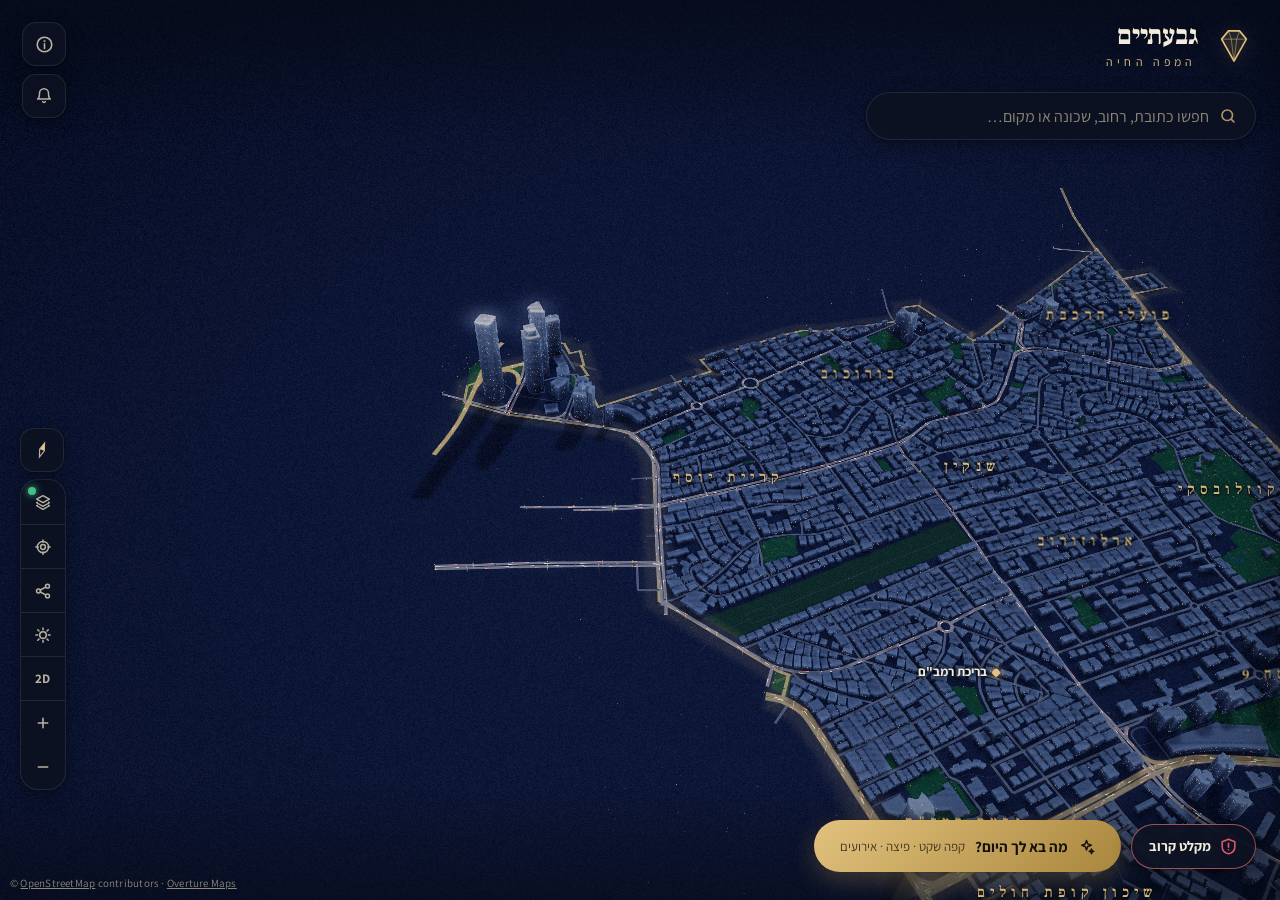
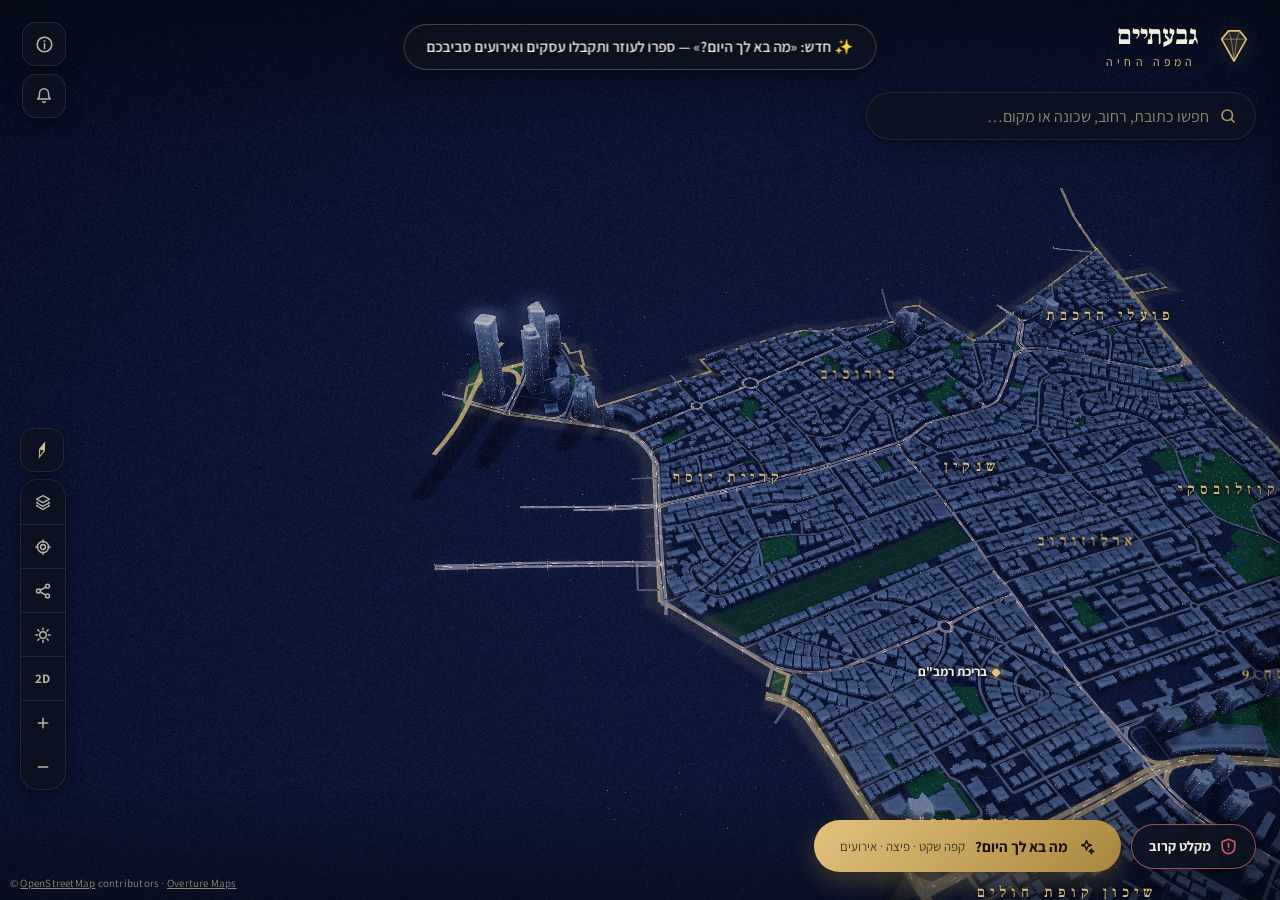
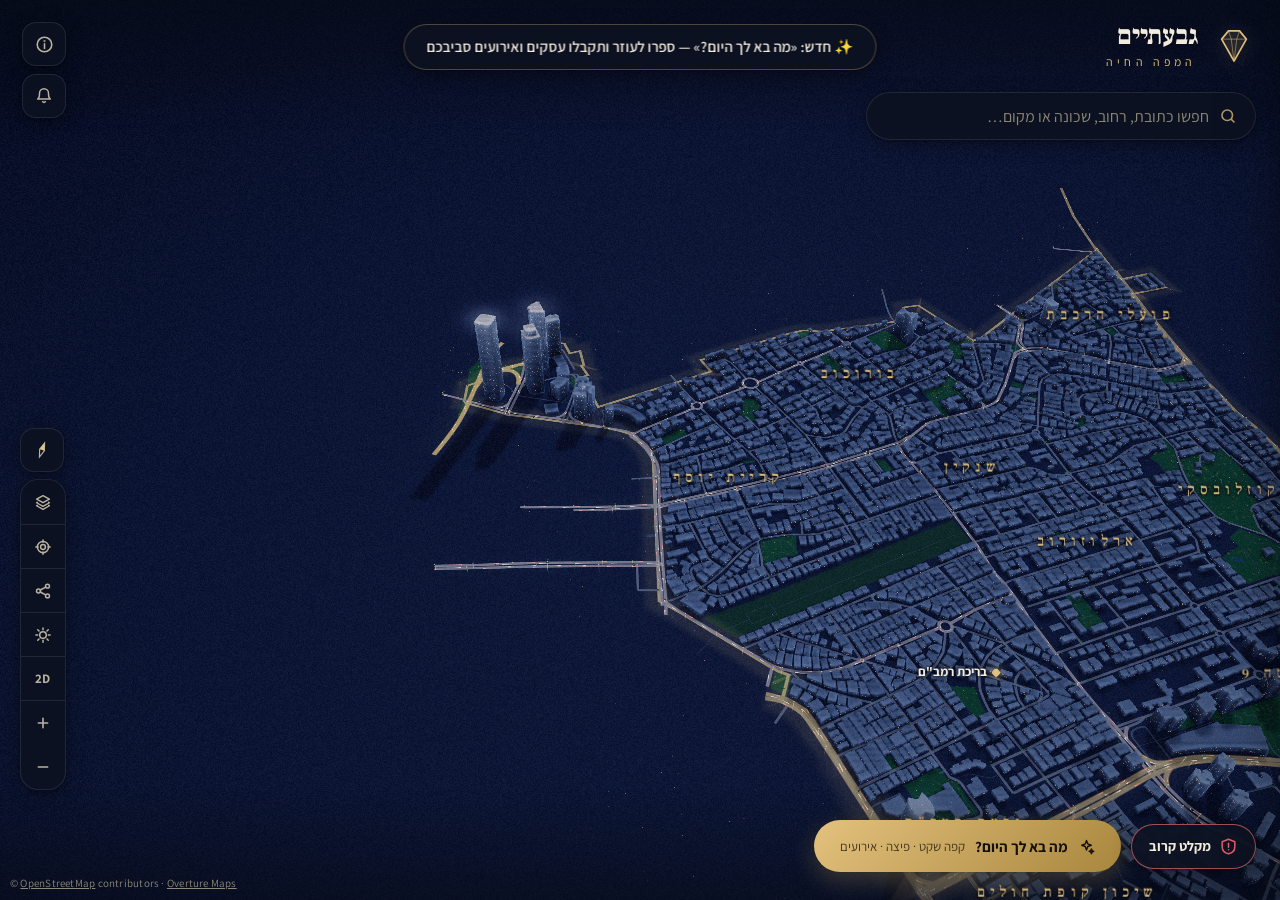
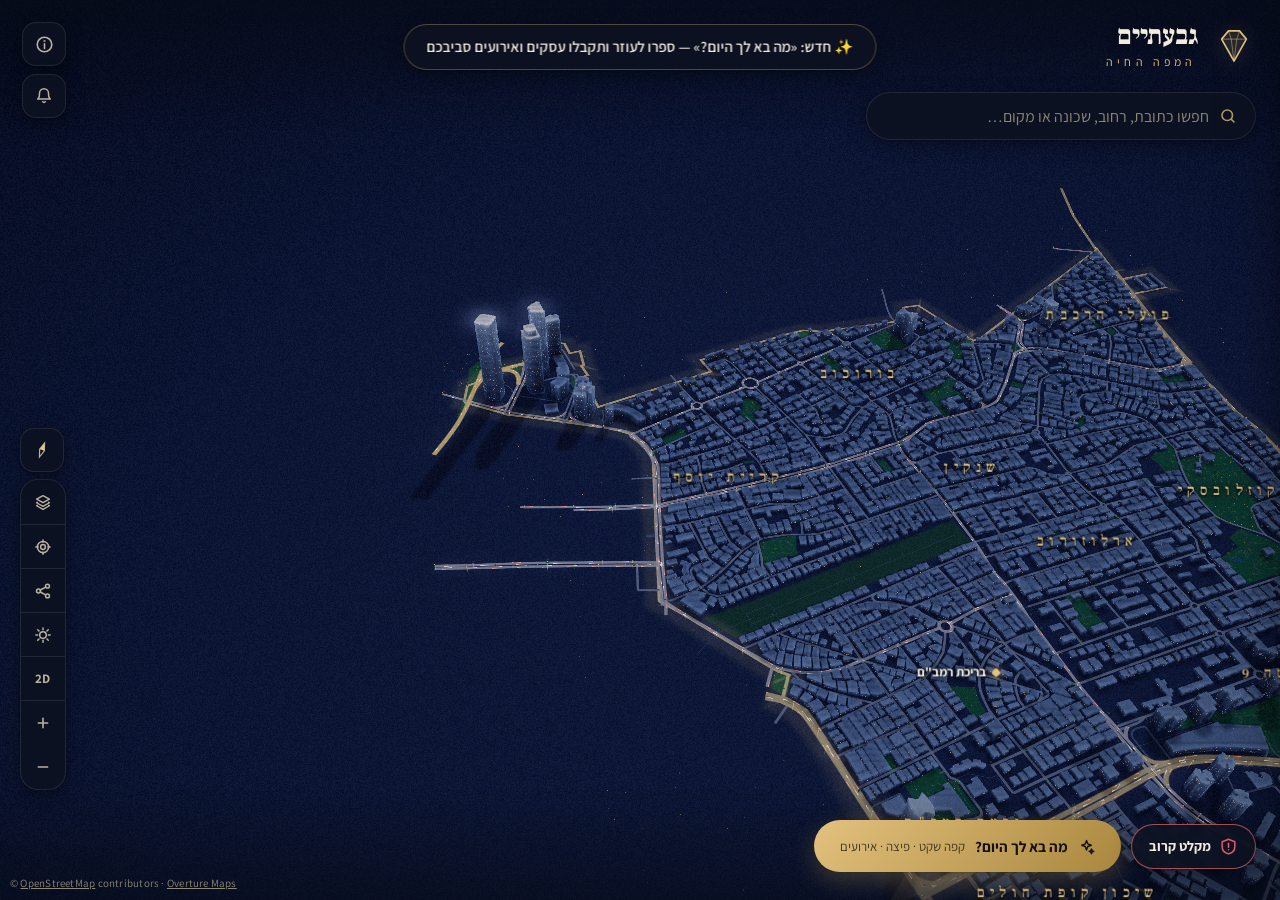
